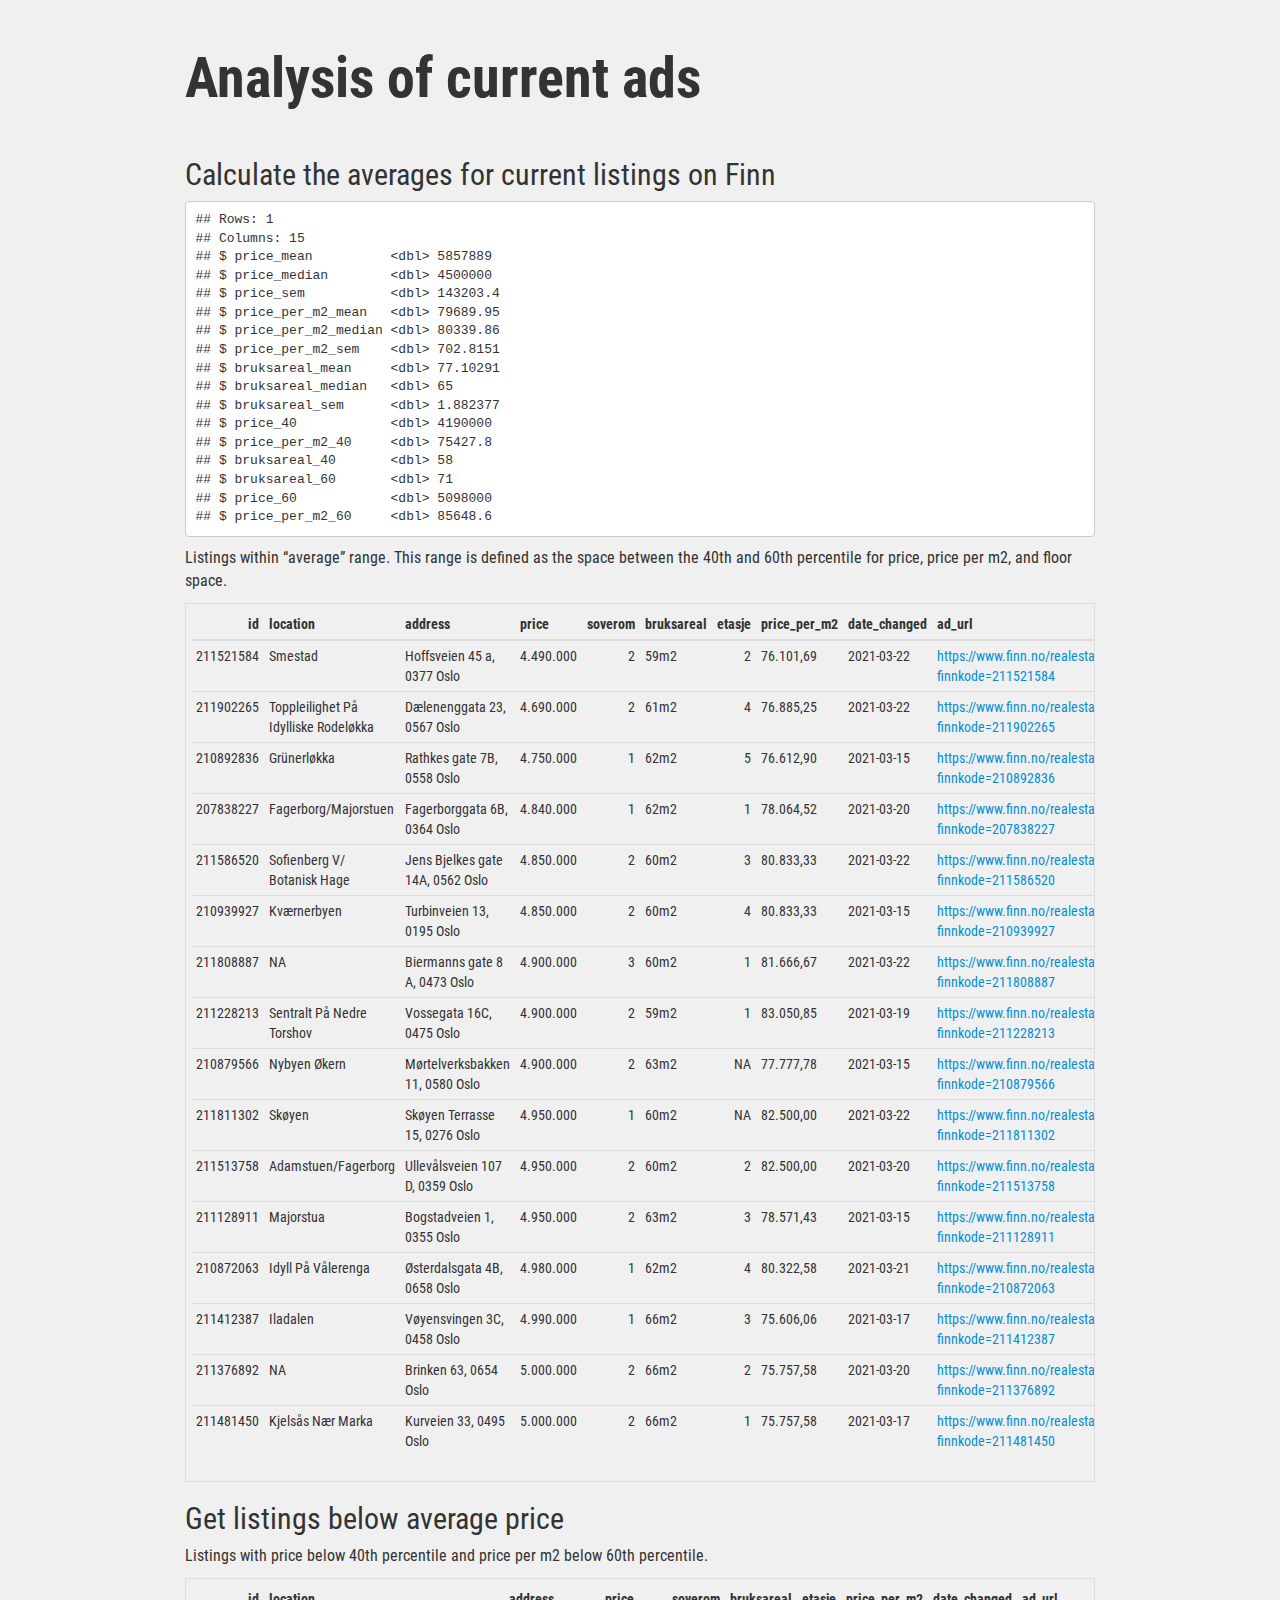
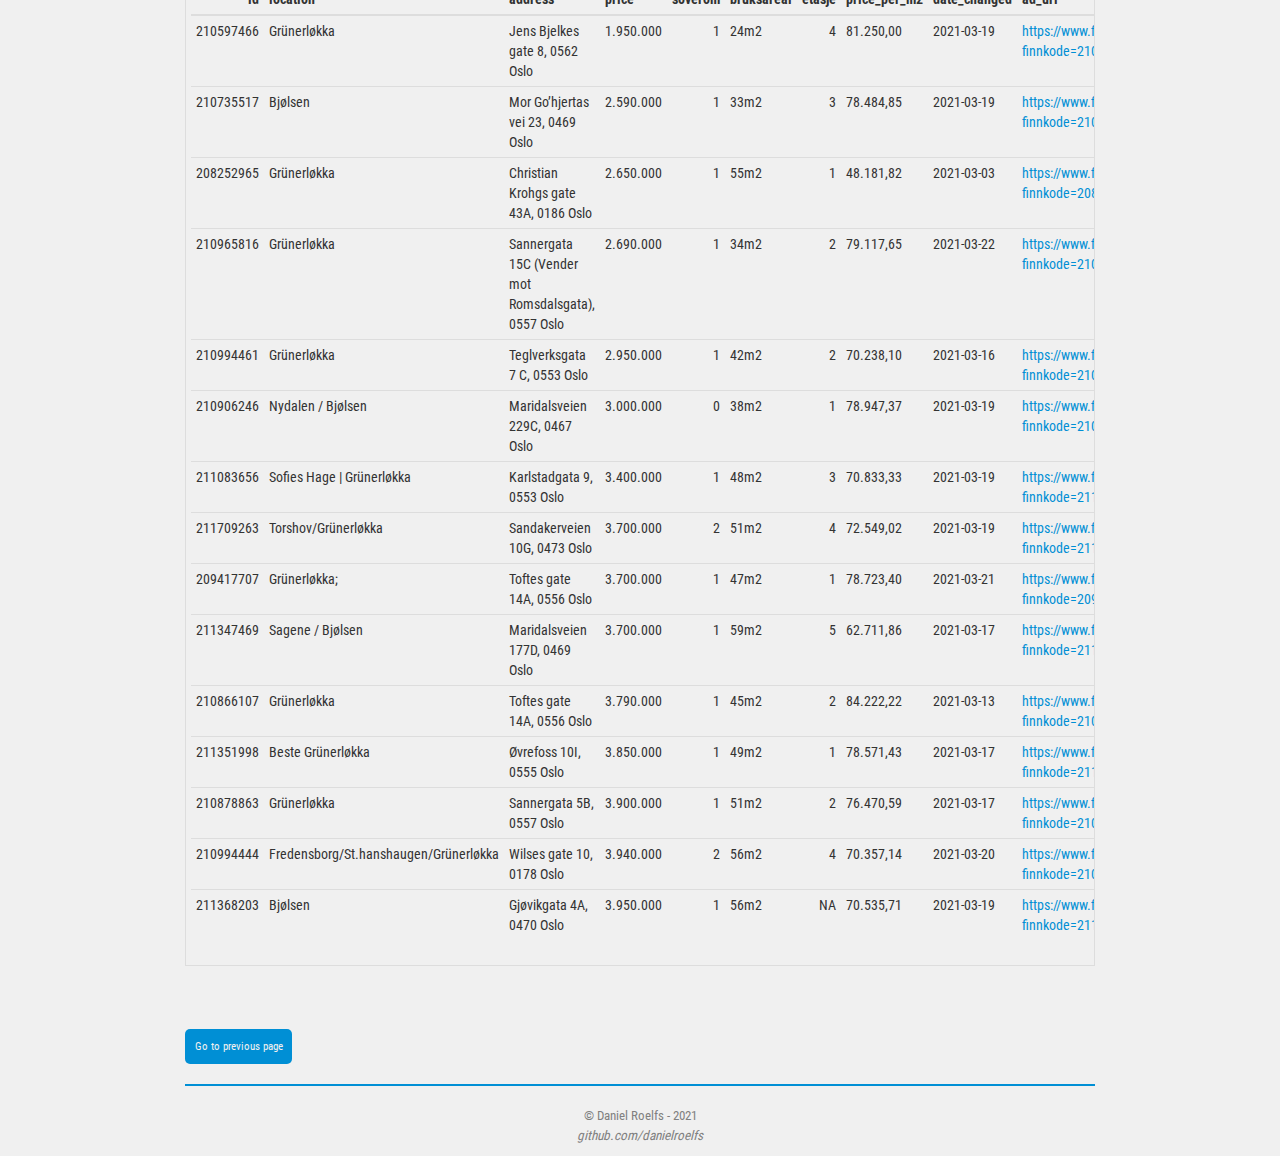
==== AnalyzeCurrentListings.html @ b9c7679d "global updates and add current listings analysis" ====
<!DOCTYPE html>

<html>

<head>

<meta charset="utf-8" />
<meta name="generator" content="pandoc" />
<meta http-equiv="X-UA-Compatible" content="IE=EDGE" />




<title>Analysis of current ads</title>

<script src="[data-uri]"></script>
<script src="[data-uri]"></script>
<meta name="viewport" content="width=device-width, initial-scale=1" />
<link href="data:text/css,html%7Bfont%2Dfamily%3Asans%2Dserif%3B%2Dwebkit%2Dtext%2Dsize%2Dadjust%3A100%25%3B%2Dms%2Dtext%2Dsize%2Dadjust%3A100%25%7Dbody%7Bmargin%3A0%7Darticle%2Caside%2Cdetails%2Cfigcaption%2Cfigure%2Cfooter%2Cheader%2Chgroup%2Cmain%2Cmenu%2Cnav%2Csection%2Csummary%7Bdisplay%3Ablock%7Daudio%2Ccanvas%2Cprogress%2Cvideo%7Bdisplay%3Ainline%2Dblock%3Bvertical%2Dalign%3Abaseline%7Daudio%3Anot%28%5Bcontrols%5D%29%7Bdisplay%3Anone%3Bheight%3A0%7D%5Bhidden%5D%2Ctemplate%7Bdisplay%3Anone%7Da%7Bbackground%2Dcolor%3Atransparent%7Da%3Aactive%2Ca%3Ahover%7Boutline%3A0%7Dabbr%5Btitle%5D%7Bborder%2Dbottom%3A1px%20dotted%7Db%2Cstrong%7Bfont%2Dweight%3A700%7Ddfn%7Bfont%2Dstyle%3Aitalic%7Dh1%7Bmargin%3A%2E67em%200%3Bfont%2Dsize%3A2em%7Dmark%7Bcolor%3A%23000%3Bbackground%3A%23ff0%7Dsmall%7Bfont%2Dsize%3A80%25%7Dsub%2Csup%7Bposition%3Arelative%3Bfont%2Dsize%3A75%25%3Bline%2Dheight%3A0%3Bvertical%2Dalign%3Abaseline%7Dsup%7Btop%3A%2D%2E5em%7Dsub%7Bbottom%3A%2D%2E25em%7Dimg%7Bborder%3A0%7Dsvg%3Anot%28%3Aroot%29%7Boverflow%3Ahidden%7Dfigure%7Bmargin%3A1em%2040px%7Dhr%7Bheight%3A0%3B%2Dwebkit%2Dbox%2Dsizing%3Acontent%2Dbox%3B%2Dmoz%2Dbox%2Dsizing%3Acontent%2Dbox%3Bbox%2Dsizing%3Acontent%2Dbox%7Dpre%7Boverflow%3Aauto%7Dcode%2Ckbd%2Cpre%2Csamp%7Bfont%2Dfamily%3Amonospace%2Cmonospace%3Bfont%2Dsize%3A1em%7Dbutton%2Cinput%2Coptgroup%2Cselect%2Ctextarea%7Bmargin%3A0%3Bfont%3Ainherit%3Bcolor%3Ainherit%7Dbutton%7Boverflow%3Avisible%7Dbutton%2Cselect%7Btext%2Dtransform%3Anone%7Dbutton%2Chtml%20input%5Btype%3Dbutton%5D%2Cinput%5Btype%3Dreset%5D%2Cinput%5Btype%3Dsubmit%5D%7B%2Dwebkit%2Dappearance%3Abutton%3Bcursor%3Apointer%7Dbutton%5Bdisabled%5D%2Chtml%20input%5Bdisabled%5D%7Bcursor%3Adefault%7Dbutton%3A%3A%2Dmoz%2Dfocus%2Dinner%2Cinput%3A%3A%2Dmoz%2Dfocus%2Dinner%7Bpadding%3A0%3Bborder%3A0%7Dinput%7Bline%2Dheight%3Anormal%7Dinput%5Btype%3Dcheckbox%5D%2Cinput%5Btype%3Dradio%5D%7B%2Dwebkit%2Dbox%2Dsizing%3Aborder%2Dbox%3B%2Dmoz%2Dbox%2Dsizing%3Aborder%2Dbox%3Bbox%2Dsizing%3Aborder%2Dbox%3Bpadding%3A0%7Dinput%5Btype%3Dnumber%5D%3A%3A%2Dwebkit%2Dinner%2Dspin%2Dbutton%2Cinput%5Btype%3Dnumber%5D%3A%3A%2Dwebkit%2Douter%2Dspin%2Dbutton%7Bheight%3Aauto%7Dinput%5Btype%3Dsearch%5D%7B%2Dwebkit%2Dbox%2Dsizing%3Acontent%2Dbox%3B%2Dmoz%2Dbox%2Dsizing%3Acontent%2Dbox%3Bbox%2Dsizing%3Acontent%2Dbox%3B%2Dwebkit%2Dappearance%3Atextfield%7Dinput%5Btype%3Dsearch%5D%3A%3A%2Dwebkit%2Dsearch%2Dcancel%2Dbutton%2Cinput%5Btype%3Dsearch%5D%3A%3A%2Dwebkit%2Dsearch%2Ddecoration%7B%2Dwebkit%2Dappearance%3Anone%7Dfieldset%7Bpadding%3A%2E35em%20%2E625em%20%2E75em%3Bmargin%3A0%202px%3Bborder%3A1px%20solid%20silver%7Dlegend%7Bpadding%3A0%3Bborder%3A0%7Dtextarea%7Boverflow%3Aauto%7Doptgroup%7Bfont%2Dweight%3A700%7Dtable%7Bborder%2Dspacing%3A0%3Bborder%2Dcollapse%3Acollapse%7Dtd%2Cth%7Bpadding%3A0%7D%40media%20print%7B%2A%2C%3Aafter%2C%3Abefore%7Bcolor%3A%23000%21important%3Btext%2Dshadow%3Anone%21important%3Bbackground%3A0%200%21important%3B%2Dwebkit%2Dbox%2Dshadow%3Anone%21important%3Bbox%2Dshadow%3Anone%21important%7Da%2Ca%3Avisited%7Btext%2Ddecoration%3Aunderline%7Da%5Bhref%5D%3Aafter%7Bcontent%3A%22%20%28%22%20attr%28href%29%20%22%29%22%7Dabbr%5Btitle%5D%3Aafter%7Bcontent%3A%22%20%28%22%20attr%28title%29%20%22%29%22%7Da%5Bhref%5E%3D%22javascript%3A%22%5D%3Aafter%2Ca%5Bhref%5E%3D%22%23%22%5D%3Aafter%7Bcontent%3A%22%22%7Dblockquote%2Cpre%7Bborder%3A1px%20solid%20%23999%3Bpage%2Dbreak%2Dinside%3Aavoid%7Dthead%7Bdisplay%3Atable%2Dheader%2Dgroup%7Dimg%2Ctr%7Bpage%2Dbreak%2Dinside%3Aavoid%7Dimg%7Bmax%2Dwidth%3A100%25%21important%7Dh2%2Ch3%2Cp%7Borphans%3A3%3Bwidows%3A3%7Dh2%2Ch3%7Bpage%2Dbreak%2Dafter%3Aavoid%7D%2Enavbar%7Bdisplay%3Anone%7D%2Ebtn%3E%2Ecaret%2C%2Edropup%3E%2Ebtn%3E%2Ecaret%7Bborder%2Dtop%2Dcolor%3A%23000%21important%7D%2Elabel%7Bborder%3A1px%20solid%20%23000%7D%2Etable%7Bborder%2Dcollapse%3Acollapse%21important%7D%2Etable%20td%2C%2Etable%20th%7Bbackground%2Dcolor%3A%23fff%21important%7D%2Etable%2Dbordered%20td%2C%2Etable%2Dbordered%20th%7Bborder%3A1px%20solid%20%23ddd%21important%7D%7D%40font%2Dface%7Bfont%2Dfamily%3A%27Glyphicons%20Halflings%27%3Bsrc%3Aurl%28data%3Aapplication%2Fvnd%2Ems%2Dfontobject%3Bbase64%2Cn04AAEFNAAACAAIABAAAAAAABQAAAAAAAAABAJABAAAEAExQAAAAAAAAAAIAAAAAAAAAAAEAAAAAAAAAJxJ%[base64]%2FSEdmjKHUbyow8ATBE40IvWA3vTu8LiABDQ%2BpexwUMcm1SMnNryctQSiI1K5ZnbOlXKmnVV5YvRe6RnNMFNCOs1KNVpn6yZhCJkRtVRNzEufeIq7HgSrcx4S8h%2Fv4vnrrKc6oCNxmSk2uKlZQHBii6iKFoH0746ThvkO1kJHlxjrkxs%2BLWORaDQBEtiYJIR5IB9Bi1UyL4Rmr0BNigNkMzlKQmnofBHviqVzUxwdMb3NdCn69hy%2BpRYVKGVS%2F1tnsqv4LL7wCCPZZAZPT4aCShHjHJVNuXbmMrY5LeQaGnvAkXlVrJgKRAUdFjrWEah9XebPeQMj7KS7DIBAFt8ycgC5PLGUOHSE3ErGZCiViNLL5ZARfywnCoZaKQCu6NuFX42AEeKtKUGnr%2FCm2Cy8tpFhBPMW5Fxi4Qm4TkDWh4IWFDClhU2hRWosUWqcKLlgyXB%2BlSHaWaHiWlBAR8SeSgSPCQxdVQgzUixWKSTrIQEbU94viDctkvX%2BVSjJuUmV8L4CXShI11esnp0pjWNZIyxKHS4wVQ2ime1P4RnhvGw0aDN1OLAXGERsB7buFpFGGBAre4QEQR0HOIO5oYH305G%2BKspT%2FFupEGGafCCwxSe6ZUa%2B073rXHnNdVXE6eWvibUS27XtRzkH838mYLMBmYysZTM0EM3A1fbpCBYFccN1B%2FEnCYu%2FTgCGmr7bMh8GfYL%2BBfcLvB0gRagC09w9elfldaIy%2FhNCBLRgBgtCC7jAF63wLSMAfbfAlEggYU0bUA7ACCJmTDpEmJtI78w4%2FBO7dN7JR7J7ZvbYaUbaILSQsRBiF3HGk5fEg6p9unwLvn98r%2BvnsV%2B372uf1xBLq4qU%2F45fTuqaAP%2BpssmCCCTF0mhEow8ZXZOS8D7Q85JsxZ%2BAzok7B7O%2Ff6J8AzYBySZQB%2FQHYUSA%2BEeQhEWiS6AIQzgcsDiER4MjgMBAWDV4AgQ3g1eBgIdweCQmCjJEMkJ%2BPKRWyFHHmg1Wi%2F6xzUgA0LREoKJChwnQa9B%2B5RQZRB3IlBlkAnxyQNaANwHMowzlYSMCBgnbpzvqpl0iTJNCQidDI9ZrSYNIRBhHtUa5YHMHxyGEik9hDE0AKj72AbTCaxtHPUaKZdAZSnQTyjGqGLsmBStCejApUhg4uBMU6mATujEl%2BKdDPbI6Ag4vLr%2BhjY6lbjBeoLKnZl0UZgRX8gTySOeynZVz1wOq7e1hFGYIq%2BMhrGxDLak0PrwYzSXtcuyhXEhwOYofiW%2BEcI%2Fjw8P6IY6ed%2BetAbuqKp5QIapT77LnAe505lMuqL79a0ut4rWexzFttsOsLDy7zvtQzcq3U1qabe7tB0wHWVXji%2BzDbo8x8HyIRUbXnwUcklFv51fvTymiV%2BMXLSmGH9d9%2BaXpD5X6lao41anWGig7IwIdnoBY2ht%2FpO9mClLo4NdXHAsefqWUKlXJkbqPOFhMoR4aiA1BXqhRNbB2Xwi%2B7u%2FjpAoOpKJ0UX24EsrzMfHXViakCNcKjBxuQX8BO0ZqjJ3xXzf%2B61t2VXOSgJ8xu65QKgtN6FibPmPYsXbJRHHqbgATcSZxBqGiDiU4NNNsYBsKD0MIP%2FOfKnlk%2FLkaid%[base64]%2FgFtuW0wR4cgd%2BZKesSV7QkNE2kw6AV4hoIuC02LGmTomyf8PiO6CZzOTLTPQ%2BHW06H%2Btx%2BbQ8LmDYg1pTFrp2oJXgkZTyeRJZM0C8aE2LpFrNVDuhARsN543%2FFV6klQ6Tv1OoZGXLv0igKrl%2FCmJxRmX7JJbJ998VSIPQRyDBICzl4JJlYHbdql30NvYcOuZ7a10uWRrgoieOdgIm4rlq6vNOQBuqESLbXG5lzdJGHw2m0sDYmODXbYGTfSTGRKpssTO95fothJCjUGQgEL4yKoGAF%2F0SrpUDNn8CBgBcSDQByAeNkCXp4S4Ro2Xh4OeaGRgR66PVOsU8bc6TR5%[base64]%2F1SgRCJ1dk4UdBT7OoyuNgLs0oCd8RnrEIb6QdMxT2QjD4zMrJkfgx5aDMcA4orsTtKCqWb%2FVeyceqa5OGSmB28YwH4rFbkQaLoUN8OQQYnD3w2eXpI4ScQfbCUZiJ4yMOIKLyyTc7BQ4uXUw6Ee6%2FxM%2B4Y67ngNBknxIPwuppgIhFcwJyr6EIj%2BLzNj%2FmfR2vhhRlx0BILZoAYruF0caWQ7YxO66UmeguDREAFHYuC7HJviRgVO6ruJH59h%2FC%2FPkgSle8xNzZJULLWq9JMDTE2fjGE146a1Us6PZDGYle6ldWRqn%2FpdpgHKNGrGIdkRK%2BKPETT9nKT6kLyDI8xd9A1FgWmXWRAIHwZ37WyZHOVyCadJEmMVz0MadMjDrPho%2BEIochkVC2xgGiwwsQ6DMv2P7UXqT4x7CdcYGId2BJQQa85EQKmCmwcRejQ9Bm4oATENFPkxPXILHpMPUyWTI5rjNOsIlmEeMbcOCEqInpXACYQ9DDxmFo9vcmsDblcMtg4tqBerNngkIKaFJmrQAPnq1dEzsMXcwjcHdfdCibcAxxA%2Bq%2Fj9m3LM%2FO7WJka4tSidVCjsvo2lQ%2F2ewyoYyXwAYyr2PlRoR5MpgVmSUIrM3PQxXPbgjBOaDQFIyFMJvx3Pc5RSYj12ySVF9fwFPQu2e2KWVoL9q3Ayv3IzpGHUdvdPdrNUdicjsTQ2ISy7QU3DrEytIjvbzJnAkmANXjAFERA0MUoPF3%2F5KFmW14bBNOhwircYgMqoDpUMcDtCmBE82QM2YtdjVLB4kBuKho%2FbcwQdeboqfQartuU3CsCf%2BcXkgYAqp%2F0Ee3RorAZt0AvvOCSI4JICIlGlsV0bsSid%2FNIEALAAzb6HAgyWHBps6xAOwkJIGcB82CxRQq4sJf3FzA70A%2BTRqcqjEMETCoez3mkPcpnoALs0ugJY8kQwrC%[base64]%2FWDHA60cYFaI%2FPjpzquUqdaYGcIq%2BmLez3WLFFCtNBN2QJcrlcoELgiPku5R5dSlJFaCEqEZle1AQzAKC%2B1SotMcBNyQUFuRHRF6OlimSBgjZeTBCwLyc6A%2BP%2FoFRchXTz5ADknYJHxzrJ5pGuIKRQISU6WyKTBBjD8WozmVYWIsto1AS5rxzKlvJu4E%2FvwOiKxRtCWsDM%2BeTHUrmwrCK5BIfMzGkD%2B0Fk5LzBs0jMYXktNDblB06LMNJ09U8pzSLmo14MS0OMjcdrZ31pyQqxJJpRImlSvfYAK8inkYU52QY2FPEVsjoWewpwhRp5yAuNpkqhdb7ku9Seefl2D0B8SMTFD90xi4CSOwwZy9IKkpMtI3FmFUg3%2FkFutpQGNc3pCR7gvC4sgwbupDu3DyEN%2BW6YGLNM21jpB49irxy9BSlHrVDlnihGKHwPrbVFtc%2Bh1rVQKZduxIyojccZIIcOCmhEnC7UkY68WXKQgLi2JCDQkQWJRQuk60hZp0D3rtCTINSeY9Ej2kIKYfGxwOs4j9qMM7fYZiipzgcf7TamnehqdhsiMiCawXnz4xAbyCkLAx5EGbo3Ax1u3dUIKnTxIaxwQTHehPl3V491H0%2BbC5zgpGz7Io%2BmjdhKlPJ01EeMpM7UsRJMi1nGjmJg35i6bQBAAxjO%2FENJubU2mg3ONySEoWklCwdABETcs7ck3jgiuU9pcKKpbgn%2B3YlzV1FzIkB6pmEDOSSyDfPPlQskznctFji0kpgZjW5RZe6x9kYT4KJcXg0bNiCyif%2BpZACCyRMmYsfiKmN9tSO65F0R2OO6ytlEhY5Sj6uRKfFxw0ijJaAx%2Fk3QgnAFSq27%2F2i4GEBA%2BUvTJKK%2F9eISNvG46Em5RZfjTYLdeD8kdXHyrwId%2FDQZUaMCY4gGbke2C8vfjgV%2FY9kkRQOJIn%2FxM9INZSpiBnqX0Q9GlQPpPKAyO5y%2BW5NMPSRdBCUlmuxl40ZfMCnf2Cp044uI9WLFtCi4YVxKjuRCOBWIb4XbIsGdbo4qtMQnNOQz4XDSui7W%2FN6l54qOynCqD3DpWQ%2BmpD7C40D8BZEWGJX3tlAaZBMj1yjvDYKwCJBa201u6nBKE5UE%2B7QSEhCwrXfbRZylAaAkplhBWX50dumrElePyNMRYUrC99UmcSSNgImhFhDI4BXjMtiqkgizUGCrZ8iwFxU6fQ8GEHCFdLewwxYWxgScAYMdMLmcZR6b7rZl95eQVDGVoUKcRMM1ixXQtXNkBETZkVVPg8LoSrdetHzkuM7DjZRHP02tCxA1fmkXKF3VzfN1pc1cv%2F8lbTIkkYpqKM9VOhp65ktYk%2BQ46myFWBapDfyWUCnsnI00QTBQmuFjMZTcd0V2NQ768Fhpby04k2IzNR1wKabuGJqYWwSly6ocMFGTeeI%2BejsWDYgEvr66QgqdcIbFYDNgsm0x9UHY6SCd5%2B7tpsLpKdvhahIDyYmEJQCqMqtCF6UlrE5GXRmbu%[base64]%2FiOmsLtHSWNUWEGk9hScMPShasUA1AcHOtRZlqMeQ0OzYS9vQvYUjOLrzP07BUAFikcJNMi7gIxEw4pL1G54TcmmmoAQ5s7TGWErJZ2Io4yQ0ljRYhL8H5e62oDtLF8aDpnIvZ5R3GWJyAugdiiJW9hQAVTsnCBHhwu7rkBlBX6r3b7ejEY0k5GGeyKv66v%2B6dg7mcJTrWHbtMywbedYqCQ0FPwoytmSWsL8WTtChZCKKzEF7vP6De4x2BJkkniMgSdWhbeBSLtJZR9CTHetK1xb34AYIJ37OegYIoPVbXgJ%2FqDQK%2BbfCtxQRVKQu77WzOoM6SGL7MaZwCGJVk46aImai9fmam%2BWpHG%2B0BtQPWUgZ7RIAlPq6lkECUhZQ2gqWkMYKcYMYaIc4gYCDFHYa2d1nzp3%2BJ1eCBay8IYZ0wQRKGAqvCuZ%2FUgbQPyllosq%2BXtfKIZOzmeJqRazpmmoP%2F76YfkjzV2NlXTDSBYB04SVlNQsFTbGPk1t%2FI4Jktu0XSgifO2ozFOiwd%2F0SssJDn0dn4xqk4GDTTKX73%2FwQyBLdqgJ%2BWx6AQaba3BA9CKEzjtQYIfAsiYamapq80LAamYjinlKXUkxdpIDk0puXUEYzSalfRibAeDAKpNiqQ0FTwoxuGYzRnisyTotdVTclis1LHRQCy%2FqqL8oUaQzWRxilq5Mi0IJGtMY02cGLD69vGjkj3p6pGePKI8bkBv5evq8SjjyU04vJR2cQXQwSJyoinDsUJHCQ50jrFTT7yRdbdYQMB3MYCb6uBzJ9ewhXYPAIZSXfeEQBZZ3GPN3Nbhh%2FwkvAJLXnQMdi5NYYZ5GHE400GS5rXkOZSQsdZgIbzRnF9ueLnsfQ47wHAsirITnTlkCcuWWIUhJSbpM3wWhXNHvt2xUsKKMpdBSbJnBMcihkoDqAd1Zml%2FR4yrzow1Q2A5G%2Bkzo%2FRhRxQS2lCSDRV8LlYLBOOoo1bF4jwJAwKMK1tWLHlu9i0j4Ig8qVm6wE1DxXwAwQwsaBWUg2pOOol2dHxyt6npwJEdLDDVYyRc2D0HbcbLUJQj8gPevQBUBOUHXPrsAPBERICpnYESeu2OHotpXQxRGlCCtLdIsu23MhZVEoJg8Qumj%2FUMMc34IBqTKLDTp76WzL%2FdMjCxK7MjhiGjeYAC%2Fkj%2FjY%2FRde7hpSM1xChrog6yZ7OWTuD56xBJnGFE%2BpT2ElSyCnJcwVzCjkqeNLfMEJqKW0G7OFIp0G%2B9mh50I9o8k1tpCY0xYqFNIALgIfc2me4n1bmJnRZ89oepgLPT0NTMLNZsvSCZAc3TXaNB07vail36%2FdBySis4m9%2FDR8izaLJW6bWCkVgm5T%2Bius3ZXq4xI%2BGnbveLbdRwF2mNtsrE0JjYc1AXknCOrLSu7Te%2Fr4dPYMCl5qtiHNTn%2BTPbh1jCBHH%2BdMJNhwNgs3nT%2BOhQoQ0vYif56BMG6WowAcHR3DjQolxLzyVekHj00PBAaW7IIAF1EF%2BuRIWyXjQMAs2chdpaKPNaB%2BkSezYt0%2BCA04sOg5vx8Fr7Ofa9sUv87h7SLAUFSzbetCCZ9pmyLt6l6%2FTzoA1%2FZBG9bIUVHLAbi%2FkdBFgYGyGwRQGBpkqCEg2ah9UD6EedEcEL3j4y0BQQCiExEnocA3SZboh%2Bepgd3YsOkHskZwPuQ5OoyA0fTA5AXrHcUOQF%2BzkJHIA7PwCDk1gGVmGUZSSoPhNf%2BTklauz98QofOlCIQ%2FtCD4dosHYPqtPCXB3agggQQIqQJsSkB%2Bqn0rkQ1toJjON%2FOtCIB9RYv3PqRA4C4U68ZMlZn6BdgEvi2ziU%2BTQ6NIw3ej%2BAtDwMGEZk7e2IjxUWKdAxyaw9OCwSmeADTPPleyk6UhGDNXQb%2B%2BW6Uk4q6F7%2Frg6WVTo82IoCxSIsFDrav4EPHphD3u4hR53WKVvYZUwNCCeM4PMBWzK%2BEfIthZOkuAwPo5C5jgoZgn6dUdvx5rIDmd58cXXdKNfw3l%2BwM2UjgrDJeQHhbD7HW2QDoZMCujgIUkk5Fg8VCsdyjOtnGRx8wgKRPZN5dR0zPUyfGZFVihbFRniXZFOZGKPnEQzU3AnD1KfR6weHW2XS6KbPJxUkOTZsAB9vTVp3Le1F8q5l%2BDMcLiIq78jxAImD2pGFw0VHfRatScGlK6SMu8leTmhUSMy8Uhdd6xBiH3Gdman4tjQGLboJfqz6fL2WKHTmrfsKZRYX6BTDjDldKMosaSTLdQS7oDisJNqAUhw1PfTlnacCO8vl8706Km1FROgLDmudzxg%2BEWTiArtHgLsRrAXYWdB0NmToNCJdKm0KWycZQqb%2BMw76Qy29iQ5up%2FX7oyw8QZ75kP5F6iJAJz6KCmqxz8fEa%2FxnsMYcIO%2FvEkGRuMckhr4rIeLrKaXnmIzlNLxbFspOphkcnJdnz%2FChp%2FVlpj2P7jJQmQRwGnltkTV5dbF9fE3%2FfxoSqTROgq9wFUlbuYzYcasE0ouzBo%2BdDCDzxKAfhbAZYxQiHrLzV2iVexnDX%2FQnT1fsT%2Fxuhu1ui5qIytgbGmRoQkeQooO8eJNNZsf0iALur8QxZFH0nCMnjerYQqG1pIfjyVZWxhVRznmmfLG00BcBWJE6hzQWRyFknuJnXuk8A5FRDCulwrWASSNoBtR%2BCtGdkPwYN2o7DOw%2FVGlCZPusRBFXODQdUM5zeHDIVuAJBLqbO%2Ff9Qua%2BpDqEPk230Sob9lEZ8BHiCorjVghuI0lI4JDgHGRDD%2FprQ84B1pVGkIpVUAHCG%2Biz3Bn3qm2AVrYcYWhock4jso5%2BJ7HfHVj4WMIQdGctq3psBCVVzupQOEioBGA2Bk%2BUILT7%2BVoX5mdxxA5fS42gISQVi%2FHTzrgMxu0fY6hE1ocUwwbsbWcezrY2n6S8%2F6cxXkOH4prpmPuFoikTzY7T85C4T2XYlbxLglSv2uLCgFv8Quk%2FwdesUdWPeHYIH0R729JIisN9Apdd4eB10aqwXrPt%2BSu9mA8k8n1sjMwnfsfF2j3jMUzXepSHmZ%2FBfqXvzgUNQQWOXO8YEuFBh4QTYCkOAPxywpYu1VxiDyJmKVcmJPGWk%2Fgc3Pov02StyYDahwmzw3E1gYC9wkupyWfDqDSUMpCTH5e5N8B%2F%2FlHiMuIkTNw4USHrJU67bjXGqNav6PBuQSoqTxc8avHoGmvqNtXzIaoyMIQIiiUHIM64cXieouplhNYln7qgc4wBVAYR104kO%2BCvKqsg4yIUlFNThVUAKZxZt1XA34h3TCUUiXVkZ0w8Hh2R0Z5L0b4LZvPd%2Fp1gi%2F07h8qfwHrByuSxglc9cI4QIg2oqvC%2Fqm0i7tjPLTgDhoWTAKDO2ONW5oe%2B%2FeKB9vZB8K6C25yCZ9RFVMnb6NRdRjyVK57CHHSkJBfnM2%2Fj4ODUwRkqrtBBCrDsDpt8jhZdXoy%2F1BCqw3sSGhgGGy0a5Jw6BP%2FTExoCmNFYjZl248A0osgPyGEmRA%2BfAsqPVaNAfytu0vuQJ7rk3J4kTDTR2AlCHJ5cls26opZM4w3jMULh2YXKpcqGBtuleAlOZnaZGbD6DHzMd6i2oFeJ8z9XYmalg1Szd%2FocZDc1C7Y6vcALJz2lYnTXiWEr2wawtoR4g3jvWUU2Ngjd1cewtFzEvM1NiHZPeLlIXFbBPawxNgMwwAlyNSuGF3zizVeOoC9bag1qRAQKQE%2FEZBWC2J8mnXAN2aTBboZ7HewnObE8CwROudZHmUM5oZ%2FUgd%2FJZQK8lvAm43uDRAbyW8gZ%2BZGq0EVerVGUKUSm%2FIdn8AQHdR4m7bue88WBwft9mSCeMOt1ncBwziOmJYI2ZR7ewNMPiCugmSsE4EyQ%2BQATJG6qORMGd4snEzc6B4shPIo4G1T7PgSm8PY5eUkPdF8JZ0VBtadbHXoJgnEhZQaODPj2gpODKJY5Yp4DOsLBFxWbvXN755KWylJm%2BoOd4zEL9Hpubuy2gyyfxh8oEfFutnYWdfB8PdESLWYvSqbElP9qo3u6KTmkhoacDauMNNjj0oy40DFV7Ql0aZj77xfGl7TJNHnIwgqOkenruYYNo6h724%2BzUQ7%2BvkCpZB%2BpGA562hYQiDxHVWOq0oDQl%2FQsoiY%2BcuI7iWq%2FZIBtHcXJ7kks%2Bh2fCNUPA82BzjnqktNts%2BRLdk1VSu%2BtqEn7QZCCsvEqk6FkfiOYkrsw092J8jsfIuEKypNjLxrKA9kiA19mxBD2suxQKCzwXGws7kEJvlhUiV9tArLIdZW0IORcxEzdzKmjtFhsjKy%2F44XYXdI5noQoRcvjZ1RMPACRqYg2V1%2BOwOepcOknRLLFdYgTkT5UApt%2FJhLM3jeFYprZV%2BZow2g8fP%2BU68hkKFWJj2yBbKqsrp25xkZX1DAjUw52IMYWaOhab8Kp05VrdNftqwRrymWF4OQSjbdfzmRZirK8FMJELEgER2PHjEAN9pGfLhCUiTJFbd5LBkOBMaxLr%2FA1SY9dXFz4RjzoU9ExfJCmx%2FI9FKEGT3n2cmzl2X42L3Jh%2BAbQq6sA%2BSs1kitoa4TAYgKHaoybHUDJ51oETdeI%2F9ThSmjWGkyLi5QAGWhL0BG1UsTyRGRJOldKBrYJeB8ljLJHfATWTEQBXBDnQexOHTB%2BUn44zExFE4vLytcu5NwpWrUxO%2F0ZICUGM7hGABXym0V6ZvDST0E370St9MIWQOTWngeoQHUTdCJUP04spMBMS8LSker9cReVQkULFDIZDFPrhTzBl6sed9wcZQTbL%2BBDqMyaN3RJPh%2Fanbx%2BIv%2BqgQdAa3M9Z5JmvYlh4qop%2BHo1F1W5gbOE9YKLgAnWytXElU4G8GtW47lhgFE6gaSs%2Bgs37sFvi0PPVvA5dnCBgILTwoKd%2F%2BDoL9F6inlM7H4rOTzD79KJgKlZO%2FZgt22UsKhrAaXU5ZcLrAglTVKJEmNJvORGN1vqrcfSMizfpsgbIe9zno%2BgBoKVXgIL%2FVI8dB1O5o%2FR3Suez%2FgD7M781ShjKpIIORM%2FnxG%2BjjhhgPwsn2IoXsPGPqYHXA63zJ07M2GPEykQwJBYLK808qYxuIew4frk52nhCsnCYmXiR6CuapvE1IwRB4%2FQftDbEn%2BAucIr1oxrLabRj9q4ae0%2BfXkHnteAJwXRbVkR0mctVSwEbqhJiMSZUp9DNbEDMmjX22m3ABpkrPQQTP3S1sib5pD2VRKRd%2BeNAjLYyT0hGrdjWJZy24OYXRoWQAIhGBZRxuBFMjjZQhpgrWo8SiFYbojcHO8V5DyscJpLTHyx9Fimassyo5U6WNtquUMYgccaHY5amgR3PQzq3ToNM5ABnoB9kuxsebqmYZm0R9qxJbFXCQ1UPyFIbxoUraTJFDpCk0Wk9GaYJKz%2F6oHwEP0Q14lMtlddQsOAU9zlYdMVHiT7RQP3XCmWYDcHCGbVRHGnHuwzScA0BaSBOGkz3lM8CArjrBsyEoV6Ys4qgDK3ykQQPZ3hCRGNXQTNNXbEb6tDiTDLKOyMzRhCFT%2BmAUmiYbV3YQVqFVp9dorv%2BTsLeCykS2b5yyu8AV7IS9cxcL8z4Kfwp%2BxJyYLv1OsxQCZwTB4a8BZ%2F5EdxTBJthApqyfd9u3ifr%2FWILTqq5VqgwMT9SOxbSGWLQJUUWCVi4k9tho9nEsbUh7U6NUsLmkYFXOhZ0kmamaJLRNJzSj%2Fqn4Mso6zb6iLLBXoaZ6AqeWCjHQm2lztnejYYM2eubnpBdKVLORZhudH3JF1waBJKA9%2BW8EhMj3Kzf0L4vi4k6RoHh3Z5YgmSZmk6ns4fjScjAoL8GoOECgqgYEBYUGFVO4FUv4%2FYtowhEmTs0vrvlD%2FCrisnoBNDAcUi%2FteY7OctFlmARQzjOItrrlKuPO6E2Ox93L4O%2F4DcgV%2FdZ7qR3VBwVQxP1GCieA4RIpweYJ5FoYrHxqRBdJjnqbsikA2Ictbb8vE1GYIo9dacK0REgDX4smy6GAkxlH1yCGGsk%2BtgiDhNKuKu3yNrMdxafmKTF632F8Vx4BNK57GvlFisrkjN9WDAtjsWA0ENT2e2nETUb%2Fn7qwhvGnrHuf5bX6Vh%2Fn3xffU3PeHdR%2BFA92i6ufT3AlyAREoNDh6chiMWTvjKjHDeRhOa9YkOQRq1vQXEMppAQVwHCuIcV2g5rBn6GmZZpTR7vnSD6ZmhdSl176gqKTXu5E%2BYbfL0adwNtHP7dT7t7b46DVZIkzaRJOM%2BS6KcrzYVg%2BT3wSRFRQashjfU18NutrKa%2F7PXbtuJvpIjbgPeqd%2BpjmRw6YKpnANFSQcpzTZgpSNJ6J7uiagAbir%2F8tNXJ%2FOsOnRh6iuIexxrmkIneAgz8QoLmiaJ8sLQrELVK2yn3wOHp57BAZJhDZjTBzyoRAuuZ4eoxHruY1pSb7qq79cIeAdOwin4GdgMeIMHeG%2BFZWYaiUQQyC5b50zKjYw97dFjAeY2I4Bnl105Iku1y0lMA1ZHolLx19uZnRdILcXKlZGQx%2FGdEqSsMRU1BIrFqRcV1qQOOHyxOLXEGcbRtAEsuAC2V4K3p5mFJ22IDWaEkk9ttf5Izb2LkD1MnrSwztXmmD%2FQi%2FEmVEFBfiKGmftsPwVaIoZanlKndMZsIBOskFYpDOq3QUs9aSbAAtL5Dbokus2G4%2FasthNMK5UQKCOhU97oaOYNGsTah%2BjfCKsZnTRn5TbhFX8ghg8CBYt%2FBjeYYYUrtUZ5jVij%2Fop7V5SsbA4mYTOwZ46hqdpbB6Qvq3AS2HHNkC15pTDIcDNGsMPXaBidXYPHc6PJAkRh29Vx8KcgX46LoUQBhRM%2B3SW6Opll%2FwgxxsPgKJKzr5QCmwkUxNbeg6Wj34SUnEzOemSuvS2OetRCO8Tyy%2BQbSKVJcqkia%2BGvDefFwMOmgnD7h81TUtMn%2BmRpyJJ349HhAnoWFTejhpYTL9G8N2nVg1qkXBeoS9Nw2fB27t7trm7d%2FQK7Cr4uoCeOQ7%2F8JfKT77KiDzLImESHw%2F0wf73QeHu74hxv7uihi4fTX%2BXEwAyQG3264dwv17aJ5N335Vt9sdrAXhPOAv8JFvzqyYXwfx8WYJaef1gMl98JRFyl5Mv5Uo%2FoVH5ww5OzLFsiTPDns7fS6EURSSWd%2F92BxMYQ8sBaH%2Bj%2BwthQPdVgDGpTfi%2BJQIWMD8xKqULliRH01rTeyF8x8q%2FGBEEEBrAJMPf25UQwi0b8tmqRXY7kIvNkzrkvRWLnxoGYEJsz8u4oOyMp8cHyaybb1HdMCaLApUE%2B%2F7xLIZGP6H9xuSEXp1zLIdjk5nBaMuV%2FyTDRRP8Y2ww5RO6d2D94o%2B6ucWIqUAvgHIHXhZsmDhjVLczmZ3ca0Cb3PpKwt2UtHVQ0BgFJsqqTsnzZPlKahRUkEu4qmkJt%2Bkqdae76ViWe3STan69yaF9%2BfESD2lcQshLHWVu4ovItXxO69bqC5p1nZLvI8NdQB9s9UNaJGlQ5mG947ipdDA0eTIw%2FA1zEdjWquIsQXXGIVEH0thC5M%2BW9pZe7IhAVnPJkYCCXN5a32HjN6nsvokEqRS44tGIs7s2LVTvcrHAF%2BRVmI8L4HUYk4x%2B67AxSMJKqCg8zrGOgvK9kNMdDrNiUtSWuHFpC8%2Fp5qIQrEo%2FH%2B1l%2F0cAwQ2nKmpWxKcMIuHY44Y6DlkpO48tRuUGBWT0FyHwSKO72Ud%2BtJUfdaZ4CWNijzZtlRa8%2BCkmO%2FEwHYfPZFU%2FhzjFWH7vnzHRMo%2BaF9u8qHSAiEkA2HjoNQPEwHsDKOt6hOoK3Ce%2F%2B%2F9boMWDa44I6FrQhdgS7OnNaSzwxWKZMcyHi6LN4WC6sSj0qm2PSOGBTvDs%2FGWJS6SwEN%2FULwpb4LQo9fYjUfSXRwZkynUazlSpvX9e%2BG2zor8l%2BYaMxSEomDdLHGcD6YVQPegTaA74H8%2BV4WvJkFUrjMLGLlvSZQWvi8%2FQA7yzQ8GPno%2F%2F5SJHRP%2FOqKObPCo81s%2F%2B6WgLqykYpGAgQZhVDEBPXWgU%2FWzFZjKUhSFInufPRiMAUULC6T11yL45ZrRoB4DzOyJShKXaAJIBS9wzLYIoCEcJKQW8GVCx4fihqJ6mshBUXSw3wWVj3grrHQlGNGhIDNNzsxQ3M%2BGWn6ASobIWC%2BLbYOC6UpahVO13Zs2zOzZC8z7FmA05JhUGyBsF4tsG0drcggIFzgg%2Fkpf3%2BCnAXKiMgIE8Jk%2FMhpkc8DUJEUzDSnWlQFme3d0sHZDrg7LavtsEX3cHwjCYA17pMTfx8Ajw9hHscN67hyo%2BRJQ4458RmPywXykkVcW688oVUrQhahpPRvTWPnuI0B%2BSkQu7dCyvLRyFYlC1LG1gRCIvn3rwQeINzZQC2KXq31FaR9UmVV2QeGVqBHjmE%2BVMd3b1fhCynD0pQNhCG6%2FWCDbKPyE7NRQzL3BzQAJ0g09aUzcQA6mUp9iZFK6Sbp%2FYbHjo%2B%2B7%2FWj8S4YNa%2BZdqAw1hDrKWFXv9%2BzaXpf8ZTDSbiqsxnwN%2FCzK5tPkOr4tRh2kY3Bn9JtalbIOI4b3F7F1vPQMfoDcdxMS8CW9m%2FNCW%2FHILTUVWQIPiD0j1A6bo8vsv6P1hCESl2abrSJWDrq5sSzUpwoxaCU9FtJyYH4QFMxDBpkkBR6kn0LMPO%2B5EJ7Z6bCiRoPedRZ%2FP0SSdii7ZnPAtVwwHUidcdyspwncz5uq6vvm4IEDbJVLUFCn%2FLvIHfooUBTkFO130FC7CmmcrKdgDJcid9mvVzsDSibOoXtIf9k6ABle3PmIxejodc4aob0QKS432srrCMndbfD454q52V01G4q913mC5HOsTzWF4h2No1av1VbcUgWAqyoZl%2B11PoFYnNv2HwAODeNRkHj%2B8SF1fcvVBu6MrehHAZK1Gm69ICcTKizykHgGFx7QdowTVAsYEF2tVc0Z6wLryz2FI1sc5By2znJAAmINndoJiB4sfPdPrTC8RnkW7KRCwxC6YvXg5ahMlQuMpoCSXjOlBy0Kij%2BbsCYPbGp8BdCBiLmLSAkEQRaieWo1SYvZIKJGj9Ur%2FeWHjiB7SOVdqMAVmpBvfRiebsFjger7DC%2B8kRFGtNrTrnnGD2GAJb8rQCWkUPYHhwXsjNBSkE6lGWUj5QNhK0DMNM2l%2BkXRZ0KLZaGsFSIdQz%2FHXDxf3%2FTE30%2BDgBKWGWdxElyLccJfEpjsnszECNoDGZpdwdRgCixeg9L4EPhH%2BRptvRMVRaahu4cySjS3P5wxAUCPkmn%2BrhyASpmiTaiDeggaIxYBmtLZDDhiWIJaBgzfCsAGUF1Q1SFZYyXDt9skCaxJsxK2Ms65dmdp5WAZyxik%2FzbrTQk5KmgxCg%2Ff45L0jywebOWUYFJQAJia7XzCV0x89rpp%2Ff3AVWhSPyTanqmik2SkD8A3Ml4NhIGLAjBXtPShwKYfi2eXtrDuKLk4QlSyTw1ftXgwqA2jUuopDl%2B5tfUWZNwBpEPXghzbBggYCw%2Fdhy0ntds2yeHCDKkF%2FYxQjNIL%2FF%2F37jLPHCKBO9ibwYCmuxImIo0ijV2Wbg3kSN2psoe8IsABv3RNFaF9uMyCtCYtqcD%2BqNOhwMlfARQUdJ2tUX%2BMNJqOwIciWalZsmEjt07tfa8ma4cji9sqz%2BQ9hWfmMoKEbIHPOQORbhQRHIsrTYlnVTNvcq1imqmmPDdVDkJgRcTgB8Sb6epCQVmFZe%2BjGDiNJQLWnfx%2BdrTKYjm0G8yH0ZAGMWzEJhUEQ4Maimgf%2Fbkvo8PLVBsZl152y5S8%2BHRDfZIMCbYZ1WDp4yrdchOJw8k6R%2B%2F2pHmydK4NIK2PHdFPHtoLmHxRDwLFb7eB%2BM4zNZcB9NrAgjVyzLM7xyYSY13ykWfIEEd2n5%2FiYp3ZdrCf7fL%2Ben%2BsIJu2W7E30MrAgZBD1rAAbZHPgeAMtKCg3NpSpYQUDWJu9bT3V7tOKv%2BNRiJc8JAKqqgCA%2FPNRBR7ChpiEulyQApMK1AyqcWnpSOmYh6yLiWkGJ2mklCSPIqN7UypWj3dGi5MvsHQ87MrB4VFgypJaFriaHivwcHIpmyi5LhNqtem4q0n8awM19Qk8BOS0EsqGscuuydYsIGsbT5GHnERUiMpKJl4ON7qjB4fEqlGN%2FhCky89232UQCiaeWpDYCJINXjT6xl4Gc7DxRCtgV0i1ma4RgWLsNtnEBRQFqZggCLiuyEydmFd7WlogpkCw5G1x4ft2psm3KAREwVwr1Gzl6RT7FDAqpVal34ewVm3VH4qn5mjGj%2BbYL1NgfLNeXDwtmYSpwzbruDKpTjOdgiIHDVQSb5%2FzBgSMbHLkxWWgghIh9QTFSDILixVwg0Eg1puooBiHAt7DzwJ7m8i8%2Fi%2BjHvKf0QDnnHVkVTIqMvIQImOrzCJwhSR7qYB5gSwL6aWL9hERHCZc4G2%2BJrpgHNB8eCCmcIWIQ6rSdyPCyftXkDlErUkHafHRlkOIjxGbAktz75bnh50dU7YHk%2BMz7wwstg6RFZb%2BTZuSOx1qqP5C66c0mptQmzIC2dlpte7vZrauAMm%2F7RfBYkGtXWGiaWTtwvAQiq2oD4YixPLXE2khB2FRaNRDTk%2B9sZ6K74Ia9VntCpN4BhJGJMT4Z5c5FhSepRCRWmBXqx%2BwhVZC4me4saDs2iNqXMuCl6iAZflH8fscC1sTsy4PHeC%2BXYuqMBMUun5YezKbRKmEPwuK%2BCLzijPEQgfhahQswBBLfg%[base64]%2BRCMlDDbElcjaROLDoualmUIQ88Kekk3iM4OQrADcxi3rJguS4MOIBIgKgXrjd1WkbCdqxJk%2F4efRIFsavZA7KvvJQqp3Iid5Z0NFc5aiMRzGN3vrpBzaMy4JYde3wr96PjN90AYOIbyp6T4zj8LoE66OGcX1Ef4Z3KoWLAUF4BTg7ug%2FAbkG5UNQXAMkQezujSHeir2uTThgd3gpyzDrbnEdDRH2W7U6PeRvBX1ZFMP5RM%2BZu6UUZZD8hDPHldVWntTCNk7To8IeOW9yn2wx0gmurwqC60AOde4r3ETi5pVMSDK8wxhoGAoEX9NLWHIR33VbrbMveii2jAJlrxwytTHbWNu8Y4N8vCCyZjAX%2FpcsfwXbLze2%2BD%2Bu33OGBoJyAAL3jn3RuEcdp5If8O%2Ba4NKWvxOTyDltG0IWoHhwVGe7dKkCWFT%2B%2Btm%2BhaBCikRUUMrMhYKZJKYoVuv%2FbsJzO8DwfVIInQq3g3BYypiz8baogH3r3GwqCwFtZnz4xMjAVOYnyOi5HWbFA8n0qz1OjSpHWFzpQOpvkNETZBGpxN8ybhtqV%2FDMUxd9uFZmBfKXMCn%2FSqkWJyKPnT6lq%2B4zBZni6fYRByJn6OK%2BOgPBGRAJluwGSk4wxjOOzyce%2FPKODwRlsgrVkdcsEiYrqYdXo0Er2GXi2GQZd0tNJT6c9pK1EEJG1zgDJBoTVuCXGAU8BKTvCO%2FcEQ1Wjk3Zzuy90JX4m3O5IlxVFhYkSUwuQB2up7jhvkm%2BbddRQu5F9s0XftGEJ9JSuSk%2BZachCbdU45fEqbugzTIUokwoAKvpUQF%2FCvLbWW5BNQFqFkJg2f30E%2F48StNe5QwBg8zz3YAJ82FZoXBxXSv4QDooDo79NixyglO9AembuBcx5Re3CwOKTHebOPhkmFC7wNaWtoBhFuV4AkEuJ0J%2B1pT0tLkvFVZaNzfhs%2FKd3%2BA9YsImlO4XK4vpCo%2FelHQi%2F9gkFg07xxnuXLt21unCIpDV%2BbbRxb7FC6nWYTsMFF8%2B1LUg4JFjVt3vqbuhHmDKbgQ4e%2BRGizRiO8ky05LQGMdL2IKLSNar0kNG7lHJMaXr5mLdG3nykgj6vB%2FKVijd1ARWkFEf3yiUw1v%2FWaQivVUpIDdSNrrKbjO5NPnxz6qTTGgYg03HgPhDrCFyYZTi3XQw3HXCva39mpLNFtz8AiEhxAJHpWX13gCTAwgm9YTvMeiqetdNQv6IU0hH0G%2BZManTqDLPjyrOse7WiiwOJCG%[base64]%2F6gQKuihPtiUtlCQVPohUgzfezTg8o1b3n9pNZeco1QucaoXe40Fa5JYhqdTspFmxGtW9h5ezLFZs3j%2FN46f%2BS2rjYNC2JySXrnSAFhvAkz9a5L3pza8eYKHNoPrvBRESpxYPJdKVUxBE39nJ1chrAFpy4MMkf0qKgYALctGg1DQI1kIymyeS2AJNT4X240d3IFQb%2F0jQbaHJ2YRK8A%2Bls6WMhWmpCXYG5jqapGs5%2FeOJErxi2%2F2KWVHiPellTgh%2FfNl%2F2KYPKb7DUcAg%2BmCOPQFCiU9Mq%2FWLcU1xxC8aLePFZZlE%2BPCLzf7ey46INWRw2kcXySR9FDgByXzfxiNKwDFbUSMMhALPFSedyjEVM5442GZ4hTrsAEvZxIieSHGSgkwFh%2FnFNdrrFD4tBH4Il7fW6ur4J8Xaz7RW9jgtuPEXQsYk7gcMs2neu3zJwTyUerHKSh1iTBkj2YJh1SSOZL5pLuQbFFAvyO4k1Hxg2h99MTC6cTUkbONQIAnEfGsGkNFWRbuRyyaEZInM5pij73EA9rPIUfU4XoqQpHT9THZkW%2BoKFLvpyvTBMM69tN1Ydwv1LIEhHsC%2BueVG%2Bw%2BkyCPsvV3erRikcscHjZCkccx6VrBkBRusTDDd8847GA7p2Ucy0y0HdSRN6YIBciYa4vuXcAZbQAuSEmzw%2BH%2FAuOx%2BaH%2BtBL88H57D0MsqyiZxhOEQkF%2F8DR1d2hSPMj%2FsNOa5rxcUnBgH8ictv2J%2Bcb4BA4v3MCShdZ2vtK30vAwkobnEWh7rsSyhmos3WC93Gn9C4nnAd%2FPjMMtQfyDNZsOPd6XcAsnBE%2FmRHtHEyJMzJfZFLE9OvQa0i9kUmToJ0ZxknTgdl%2FXPV8xoh0K7wNHHsnBdvFH3sv52lU7UFteseLG%2FVanIvcwycVA7%2BBE1Ulyb20BvwUWZcMTKhaCcmY3ROpvonVMV4N7yBXTL7IDtHzQ4CCcqF66LjF3xUqgErKzolLyCG6Kb7irP%2FMVTCCwGRxfrPGpMMGvPLgJ881PHMNMIO09T5ig7AzZTX%2F5PLlwnJLDAPfuHynSGhV4tPqR3gJ4kg4c06c%2FF1AcjGytKm2Yb5jwMotF7vro4YDLWlnMIpmPg36NgAZsGA0W1spfLSue4xxat0Gdwd0lqDBOgIaMANykwwDKejt5YaNtJYIkrSgu0KjIg0pznY0SCd1qlC6R19g97UrWDoYJGlrvCE05J%2F5wkjpkre727p5PTRX5FGrSBIfJqhJE%2FIS876PaHFkx9pGTH3oaY3jJRvLX9Iy3Edoar7cFvJqyUlOhAEiOSAyYgVEGkzHdug%2BoRHIEOXAExMiTSKU9A6nmRC8mp8iYhwWdP2U%[base64]%2FBQQp1sWlNolpIu4ekxUTBV7NmxOFKEBmmN%2BnA7pvF78%2FRII5ZHA09OAiE%2F66MF6HQ%2BqVEJCHxwymukkNvzqHEh52dULPbVasfQMgTDyBZzx4007YiKdBuUauQOt27Gmy8ISclPmEUCIcuLbkb1mzQSqIa3iE0PJh7UMYQbkpe%2BhXjTJKdldyt2mVPwywoODGJtBV1lJTgMsuSQBlDMwhEKIfrvsxGQjHPCEfNfMAY2oxvyKcKPUbQySkKG6tj9AQyEW3Q5rpaDJ5Sns9ScLKeizPRbvWYAw4bXkrZdmB7CQopCH8NAmqbuciZChHN8lVGaDbCnmddnqO1PQ4ieMYfcSiBE5zzMz%2BJV%2F4eyzrzTEShvqSGzgWimkNxLvUj86iAwcZuIkqdB0VaIB7wncLRmzHkiUQpPBIXbDDLHBlq7vp9xwuC9AiNkIptAYlG7Biyuk8ILdynuUM1cHWJgeB%2BK3wBP%2FineogxkvBNNQ4AkW0hvpBOQGFfeptF2YTR75MexYDUy7Q%2F9uocGsx41O4IZhViw%2F2FvAEuGO5g2kyXBUijAggWM08bRhXg5ijgMwDJy40QeY%2FcQpUDZiIzmvskQpO5G1zyGZA8WByjIQU4jRoFJt56behxtHUUE%2Fom7Rj2psYXGmq3llVOCgGYKNMo4pzwntITtapDqjvQtqpjaJwjHmDzSVGLxMt12gEXAdLi%2FcaHSM3FPRGRf7dB7YC%2BcD2ho6oL2zGDCkjlf%2FDFoQVl8GS%2F56wur3rdV6ggtzZW60MRB3g%2BU1W8o8cvqIpMkctiGVMzXUFI7FacFLrgtdz4mTEr4aRAaQ2AFQaNeG7GX0yOJgMRYFziXdJf24kg%2FgBQIZMG%2FYcPEllRTVNoDYR6oSJ8wQNLuihfw81UpiKPm714bZX1KYjcXJdfclCUOOpvTxr9AAJevTY4HK%2FG7F3mUc3GOAKqh60zM0v34v%2BELyhJZqhkaMA8UMMOU90f8RKEJFj7EqepBVwsRiLbwMo1J2zrE2UYJnsgIAscDmjPjnzI8a719Wxp757wqmSJBjXowhc46QN4RwKIxqEE6E5218OeK7RfcpGjWG1jD7qND%2B%2FGTk6M56Ig4yMsU6LUW1EWE%2BfIYycVV1thldSlbP6ltdC01y3KUfkobkt2q01YYMmxpKRvh1Z48uNKzP%2FIoRIZ%2FF6buOymSnW8gICitpJjKWBscSb9JJKaWkvEkqinAJ2kowKoqkqZftRqfRQlLtKoqvTRDi2vg%2FRrPD%2Fd3a09J8JhGZlEkOM6znTsoMCsuvTmywxTCDhw5dd0GJOHCMPbsj3QLkTE3MInsZsimDQ3HkvthT7U9VA4s6G07sID0FW4SHJmRGwCl%2BMu4xf0ezqeXD2PtPDnwMPo86sbwDV%2B9PWcgFcARUVYm3hrFQrHcgMElFGbSM2A1zUYA3baWfheJp2AINmTJLuoyYD%2FOwA4a6V0ChBN97E8YtDBerUECv0u0TlxR5yhJCXvJxgyM73Bb6pyq0jTFJDZ4p1Am1SA6sh8nADd1hAcGBMfq4d%2FUfwnmBqe0Jun1n1LzrgKuZMAnxA3NtCN7Klf4BH%2B14B7ibBmgt0TGUafVzI4uKlpF7v8NmgNjg90D6QE3tbx8AjSAC%2BOA1YJvclyPKgT27QpIEgVYpbPYGBsnyCNrGz9XUsCHkW1QAHgL2STZk12QGqmvAB0NFteERkvBIH7INDsNW9KKaAYyDMdBEMzJiWaJHZALqDxQDWRntumSDPcplyFiI1oDpT8wbwe01AHhW6%2BvAUUBoGhY3CT2tgwehdPqU%2F4Q7ZLYvhRl%2FogOvR9O2%2BwkkPKW5vCTjD2fHRYXONCoIl4Jh1bZY0ZE1O94mMGn%2FdFSWBWzQ%2FVYk%2BGezi46RgiDv3EshoTmMSlioUK6MQEN8qeyK6FRninyX8ZPeUWjjbMJChn0n%2FyJvrq5bh5UcCAcBYSafTFg7p0jDgrXo2QWLb3WpSOET%2FHh4oSadBTvyDo10IufLzxiMLAnbZ1vcUmj3w7BQuIXjEZXifwukVxrGa9j%2BDXfpi12m1RbzYLg9J2wFergEwOxFyD0%2FJstNK06ZN2XdZSGWxcJODpQHOq4iKqjqkJUmPu1VczL5xTGUfCgLEYyNBCCbMBFT%2FcUP6pE%2FmujnHsSDeWxMbhrNilS5MyYR0nJyzanWXBeVcEQrRIhQeJA6Xt4f2eQESNeLwmC10WJVHqwx8SSyrtAAjpGjidcj1E2FYN0LObUcFQhafUKTiGmHWRHGsFCB%2BHEXgrzJEB5bp0QiF8ZHh11nFX8AboTD0PS4O1LqF8XBks2MpjsQnwKHF6HgaKCVLJtcr0XjqFMRGfKv8tmmykhLRzu%2BvqQ02%2BKpJBjaLt9ye1Ab%2BBbEBhy4EVdIJDrL2naV0o4wU8YZ2Lq04FG1mWCKC%2BUwkXOoAjneU%2FxHplMQo2cXUlrVNqJYczgYlaOEczVCs%2FOCgkyvLmTmdaBJc1iBLuKwmr6qtRnhowngsDxhzKFAi02tf8bmET8BO27ovJKF1plJwm3b0JpMh38%2BxsrXXg7U74QUM8ZCIMOpXujHntKdaRtsgyEZl5MClMVMMMZkZLNxH9%2Bb8fH6%2Bb8Lev30A9TuEVj9CqAdmwAAHBPbfOBFEATAPZ2CS0OH1Pj%2F0Q7PFUcC8hDrxESWdfgFRm%2B7vvWbkEppHB4T%2F1ApWnlTIqQwjcPl0VgS1yHSmD0OdsCVST8CQVwuiew1Y%2Bg3QGFjNMzwRB2DSsAk26cmA8lp2wIU4p93AUBiUHFGOxOajAqD7Gm6NezNDjYzwLOaSXRBYcWipTSONHjUDXCY4mMI8XoVCR%2FRrs%2FJLKXgEx%2BqkmeDlFOD1%2FyTQNDClRuiUyKYCllfMiQiyFkmuTz2vLsBNyRW%2Bxz%2B5FElFxWB28VjYIGZ0Yd%2B5wIjkcoMaggxswbT0pCmckRAErbRlIlcOGdBo4djTNO8FAgQ%2BlT6vPS60BwTRSUAM3ddkEAZiwtEyArrkiDRnS7LJ%2B2hwbzd2YDQagSgACpsovmjil5wfPuXq3GuH0CyE7FK3M4FgRaFoIkaodORrPx1%2BJpI9psyNYIFuJogZa0%2F1AhOWdlHQxdAgbwacsHqPZo8u%2FngAH2GmaTdhYnBfSDbBfh8CHq6Bx5bttP2%2BRdM%2BMAaYaZ0Y%2FADkbNCZuAyAVQa2OcXOeICmDn9Q%2FeFkDeFQg5MgHEDXq%2FtVjj%2Bjtd26nhaaolWxs1ixSUgOBwrDhRIGOLyOVk2%2FBc0UxvseQCO2pQ2i%2BKrfhu%2FWeBovNb5dJxQtJRUDv2mCwYVpNl2efQM9xQHnK0JwLYt%2FU0Wf%2BphiA4uw8G91slC832pmOTCAoZXohg1fewCZqLBhkOUBofBWpMPsqg7XEXgPfAlDo2U5WXjtFdS87PIqClCK5nW6adCeXPkUiTGx0emOIDQqw1yFYGHEVx20xKjJVYe0O8iLmnQr3FA9nSIQilUKtJ4ZAdcTm7%2BExseJauyqo30hs%2B1qSW211A1SFAOUgDlCGq7eTIcMAeyZkV1SQJ4j%2Fe1Smbq4HcjqgFbLAGLyKxlMDMgZavK5NAYH19Olz3la%2FQCTiVelFnU6O%2FGCvykqS%2FwZJDhKN9gBtSOp%2F1SP5VRgJcoVj%2Bkmf2wBgv4gjrgARBWiURYx8xENV3bEVUAAWWD3dYDKAIWk5opaCFCMR5ZjJExiCAw7gYiSZ2rkyTce4eNMY3lfGn%2B8p6%2BvBckGlKEXnA6Eota69OxDO9oOsJoy28BXOR0UoXNRaJD5ceKdlWMJlOFzDdZNpc05tkMGQtqeNF2lttZqNco1VtwXgRstLSQ6tSPChgqtGV5h2DcDReIQadaNRR6AsAYKL5gSFsCJMgfsaZ7DpKh8mg8Wz8V7H%2BgDnLuMxaWEIUPevIbClgap4dqmVWSrPgVYCzAoZHIa5z2Ocx1D%2FGvDOEqMOKLrMefWIbSWHZ6jbgA8qVBhYNHpx0P%2BjAgN5TB3haSifDcApp6yymEi6Ij%2FGsEpDYUgcHATJUYDUAmC1SCkJ4cuZXSAP2DEpQsGUjQmKJfJOvlC2x%2FpChkOyLW7KEoMYc5FDC4v2FGqSoRWiLsbPCiyg1U5yiHZVm1XLkHMMZL11%2Fyxyw0UnGig3MFdZklN5FI%2FqiT65T%2BjOXOdO7XbgWurOAZR6Cv9uu1cm5LjkXX4xi6mWn5r5NjBS0gTliHhMZI2WNqSiSphEtiCAwnafS11JhseDGHYQ5%2BbqWiAYiAv6Jsf79%2FVUs4cIl%2Bn6%2BWOjcgB%2F2l5TreoAV2717JzZbQIR0W1cl%[base64]%2FPhoawJDrGAP0JYWHgAVUByo%2FbGdiv2T2EMg8gsS14%2FrAdzlOYazFE7w4OzxeKiWdm3nSOnQRRKXSlVo8HEAbBfyJMKqoq%2BSCcTSx5NDtbFwNlh8VhjGGDu7JG5%2FTAGAvniQSSUog0pNzTim8Owc6QTuSKSTXlQqwV3eiEnklS3LeSXYPXGK2VgeZBqNcHG6tZHvA3vTINhV0ELuQdp3t1y9%2BogD8Kk%2FW7QoRN1UWPqM4%2BxdygkFDPLoTaumKReKiLWoPHOfY54m3qPx4c%2B4pgY3MRKKbljG8w4wvz8pxk3AqKsy4GMAkAtmRjRMsCxbb4Q2Ds0Ia9ci8cMT6DmsJG00XaHCIS%2Bo3F8YVVeikw13w%2BOEDaCYYhC0ZE54kA4jpjruBr5STWeqQG6M74HHL6TZ3lXrd99ZX%2B%2B7LhNatQaZosuxEf5yRA15S9gPeHskBIq3Gcw81AGb9%2FO53DYi%2F5CsQ51EmEh8Rkg4vOciClpy4d04eYsfr6fyQkBmtD%2BP8sNh6e%2BXYHJXT%2FlkXxT4KXU5F2sGxYyzfniMMQkb9OjDN2C8tRRgTyL7GwozH14PrEUZc6oz05Emne3Ts5EG7WolDmU8OB1LDG3VrpQxp%2BpT0KYV5dGtknU64JhabdqcVQbGZiAxQAnvN1u70y1AnmvOSPgLI6uB4AuDGhmAu3ATkJSw7OtS%2F2ToPjqkaq62%2F7WFG8advGlRRqxB9diP07JrXowKR9tpRa%2BjGJ91zxNTT1h8I2PcSfoUPtd7NejVoH03EUcqSBuFZPkMZhegHyo2ZAITovmm3zAIdGFWxoNNORiMRShgwdYwFzkPw5PA4a5MIIQpmq%2Bnsp3YMuXt%2FGkXxLx%2FP6%2BZJS0lFyz4MunC3eWSGE8xlCQrKvhKUPXr0hjpAN9ZK4PfEDrPMfMbGNWcHDzjA7ngMxTPnT7GMHar%2BgMQQ3NwHCv4zH4BIMYvzsdiERi6gebRmerTsVwZJTRsL8dkZgxgRxmpbgRcud%2BYlCIRpPwHShlUSwuipZnx9QCsEWziVazdDeKSYU5CF7UVPAhLer3CgJOQXl%2Fzh575R5rsrmRnKAzq4POFdgbYBuEviM4%2BLVC15ssLNFghbTtHWerS1hDt5s4qkLUha%2FqpZXhWh1C6lTQAqCNQnaDjS7UGFBC6wTu8yFnKJnExCnAs3Ok9yj5KpfZESQ4lTy5pTGTnkAUpxI%2ByjEldJfSo4y0QhG4i4IwkRFGcjWY8%2BEzgYYJUK7BXQksLxAww%2FYYWBMhJILB9e8ePEJ4OP7z%2B4%2FwOQDl64iOYDp26DaONPxpKtBxq%2FaTzRGarm3VkPYTLJKx6Z%2FMw2YbBGseJhPMwhhNswrIkyvV2BYzrvZbxLpKwcWJhYmFtVZ%2BlPEq91FzVp1HlQY1bZVLqeNR9SAUn6n0E28k%2FUuGkNpP1DBI5ch%2FEehZfjUQ9aE41NhETExoPT2gGQz0IhWJbEOvTQ4wgcXCHHFBhewYUiFHuhRSAUVmEHeCRQHQkXGFwkAgyzREJCVN7TRnTon36Zw3tPhx4EALwNdwDv%2BJ41YSP4B2CQqz0EFgARZ4ESgBHQgROwAVn9GTI%2BHYexTUevLUeta4%2FDqKrbMVS%2BYqb8hUwYCrlgKtmAq1YCrFgKrd4qpXiqZcKn1oqdWipjYKpWwVPVYqW6xUpVipKqFR3QKjagVEtAqHpxUMTitsnFaJOKx2cVhswq35RVpyiq9lFVNIKnOQVMkgqtYxVNxiqQjFS7GKlSIVIsQqPIhUWwioigFQ%2B%2BKkN8VHr49HDw9Ebo9EDo9DTo9Crg9BDg9%2FWx7gWx7YWwlobYrOGxWPNisAaAHEyALpkAVDIAeWAArsABVXACYuAD5cAF6wAKFQAQqgAbVAAsoAAlQAUaYAfkwAvogBWQACOgAD9AAHSAAKT4GUdMiOvFngBTwCn2AZ7Dv6B6k%2F90B8%2ByRnkV144AIBoAMTQATGgAjNAA4YABgwABZgB%[base64]%2Fn6j0cS%2Ba2gEU8gIHJ%2BBwfgZX4GL%2BBd%2FgW34FZ%2BBS%2FgUH4FN6BTegTvoEv6BJegRnYEF2A79gOvYDl2BdEjCkqkGtwXp0LNToIskOTXzh%2FF062yJ7AAAAEDAWAAABWhJ%2BKPEIJgBFxMVP7w2QJBGHASQnOBKXKFIdUK4igKA9IEaYJg%29%3Bsrc%3Aurl%28data%3Aapplication%2Fvnd%2Ems%2Dfontobject%3Bbase64%2Cn04AAEFNAAACAAIABAAAAAAABQAAAAAAAAABAJABAAAEAExQAAAAAAAAAAIAAAAAAAAAAAEAAAAAAAAAJxJ%[base64]%2FSEdmjKHUbyow8ATBE40IvWA3vTu8LiABDQ%2BpexwUMcm1SMnNryctQSiI1K5ZnbOlXKmnVV5YvRe6RnNMFNCOs1KNVpn6yZhCJkRtVRNzEufeIq7HgSrcx4S8h%2Fv4vnrrKc6oCNxmSk2uKlZQHBii6iKFoH0746ThvkO1kJHlxjrkxs%2BLWORaDQBEtiYJIR5IB9Bi1UyL4Rmr0BNigNkMzlKQmnofBHviqVzUxwdMb3NdCn69hy%2BpRYVKGVS%2F1tnsqv4LL7wCCPZZAZPT4aCShHjHJVNuXbmMrY5LeQaGnvAkXlVrJgKRAUdFjrWEah9XebPeQMj7KS7DIBAFt8ycgC5PLGUOHSE3ErGZCiViNLL5ZARfywnCoZaKQCu6NuFX42AEeKtKUGnr%2FCm2Cy8tpFhBPMW5Fxi4Qm4TkDWh4IWFDClhU2hRWosUWqcKLlgyXB%2BlSHaWaHiWlBAR8SeSgSPCQxdVQgzUixWKSTrIQEbU94viDctkvX%2BVSjJuUmV8L4CXShI11esnp0pjWNZIyxKHS4wVQ2ime1P4RnhvGw0aDN1OLAXGERsB7buFpFGGBAre4QEQR0HOIO5oYH305G%2BKspT%2FFupEGGafCCwxSe6ZUa%2B073rXHnNdVXE6eWvibUS27XtRzkH838mYLMBmYysZTM0EM3A1fbpCBYFccN1B%2FEnCYu%2FTgCGmr7bMh8GfYL%2BBfcLvB0gRagC09w9elfldaIy%2FhNCBLRgBgtCC7jAF63wLSMAfbfAlEggYU0bUA7ACCJmTDpEmJtI78w4%2FBO7dN7JR7J7ZvbYaUbaILSQsRBiF3HGk5fEg6p9unwLvn98r%2BvnsV%2B372uf1xBLq4qU%2F45fTuqaAP%2BpssmCCCTF0mhEow8ZXZOS8D7Q85JsxZ%2BAzok7B7O%2Ff6J8AzYBySZQB%2FQHYUSA%2BEeQhEWiS6AIQzgcsDiER4MjgMBAWDV4AgQ3g1eBgIdweCQmCjJEMkJ%2BPKRWyFHHmg1Wi%2F6xzUgA0LREoKJChwnQa9B%2B5RQZRB3IlBlkAnxyQNaANwHMowzlYSMCBgnbpzvqpl0iTJNCQidDI9ZrSYNIRBhHtUa5YHMHxyGEik9hDE0AKj72AbTCaxtHPUaKZdAZSnQTyjGqGLsmBStCejApUhg4uBMU6mATujEl%2BKdDPbI6Ag4vLr%2BhjY6lbjBeoLKnZl0UZgRX8gTySOeynZVz1wOq7e1hFGYIq%2BMhrGxDLak0PrwYzSXtcuyhXEhwOYofiW%2BEcI%2Fjw8P6IY6ed%2BetAbuqKp5QIapT77LnAe505lMuqL79a0ut4rWexzFttsOsLDy7zvtQzcq3U1qabe7tB0wHWVXji%2BzDbo8x8HyIRUbXnwUcklFv51fvTymiV%2BMXLSmGH9d9%2BaXpD5X6lao41anWGig7IwIdnoBY2ht%2FpO9mClLo4NdXHAsefqWUKlXJkbqPOFhMoR4aiA1BXqhRNbB2Xwi%2B7u%2FjpAoOpKJ0UX24EsrzMfHXViakCNcKjBxuQX8BO0ZqjJ3xXzf%2B61t2VXOSgJ8xu65QKgtN6FibPmPYsXbJRHHqbgATcSZxBqGiDiU4NNNsYBsKD0MIP%2FOfKnlk%2FLkaid%[base64]%2FgFtuW0wR4cgd%2BZKesSV7QkNE2kw6AV4hoIuC02LGmTomyf8PiO6CZzOTLTPQ%2BHW06H%2Btx%2BbQ8LmDYg1pTFrp2oJXgkZTyeRJZM0C8aE2LpFrNVDuhARsN543%2FFV6klQ6Tv1OoZGXLv0igKrl%2FCmJxRmX7JJbJ998VSIPQRyDBICzl4JJlYHbdql30NvYcOuZ7a10uWRrgoieOdgIm4rlq6vNOQBuqESLbXG5lzdJGHw2m0sDYmODXbYGTfSTGRKpssTO95fothJCjUGQgEL4yKoGAF%2F0SrpUDNn8CBgBcSDQByAeNkCXp4S4Ro2Xh4OeaGRgR66PVOsU8bc6TR5%[base64]%2F1SgRCJ1dk4UdBT7OoyuNgLs0oCd8RnrEIb6QdMxT2QjD4zMrJkfgx5aDMcA4orsTtKCqWb%2FVeyceqa5OGSmB28YwH4rFbkQaLoUN8OQQYnD3w2eXpI4ScQfbCUZiJ4yMOIKLyyTc7BQ4uXUw6Ee6%2FxM%2B4Y67ngNBknxIPwuppgIhFcwJyr6EIj%2BLzNj%2FmfR2vhhRlx0BILZoAYruF0caWQ7YxO66UmeguDREAFHYuC7HJviRgVO6ruJH59h%2FC%2FPkgSle8xNzZJULLWq9JMDTE2fjGE146a1Us6PZDGYle6ldWRqn%2FpdpgHKNGrGIdkRK%2BKPETT9nKT6kLyDI8xd9A1FgWmXWRAIHwZ37WyZHOVyCadJEmMVz0MadMjDrPho%2BEIochkVC2xgGiwwsQ6DMv2P7UXqT4x7CdcYGId2BJQQa85EQKmCmwcRejQ9Bm4oATENFPkxPXILHpMPUyWTI5rjNOsIlmEeMbcOCEqInpXACYQ9DDxmFo9vcmsDblcMtg4tqBerNngkIKaFJmrQAPnq1dEzsMXcwjcHdfdCibcAxxA%2Bq%2Fj9m3LM%2FO7WJka4tSidVCjsvo2lQ%2F2ewyoYyXwAYyr2PlRoR5MpgVmSUIrM3PQxXPbgjBOaDQFIyFMJvx3Pc5RSYj12ySVF9fwFPQu2e2KWVoL9q3Ayv3IzpGHUdvdPdrNUdicjsTQ2ISy7QU3DrEytIjvbzJnAkmANXjAFERA0MUoPF3%2F5KFmW14bBNOhwircYgMqoDpUMcDtCmBE82QM2YtdjVLB4kBuKho%2FbcwQdeboqfQartuU3CsCf%2BcXkgYAqp%2F0Ee3RorAZt0AvvOCSI4JICIlGlsV0bsSid%2FNIEALAAzb6HAgyWHBps6xAOwkJIGcB82CxRQq4sJf3FzA70A%2BTRqcqjEMETCoez3mkPcpnoALs0ugJY8kQwrC%[base64]%2FWDHA60cYFaI%2FPjpzquUqdaYGcIq%2BmLez3WLFFCtNBN2QJcrlcoELgiPku5R5dSlJFaCEqEZle1AQzAKC%2B1SotMcBNyQUFuRHRF6OlimSBgjZeTBCwLyc6A%2BP%2FoFRchXTz5ADknYJHxzrJ5pGuIKRQISU6WyKTBBjD8WozmVYWIsto1AS5rxzKlvJu4E%2FvwOiKxRtCWsDM%2BeTHUrmwrCK5BIfMzGkD%2B0Fk5LzBs0jMYXktNDblB06LMNJ09U8pzSLmo14MS0OMjcdrZ31pyQqxJJpRImlSvfYAK8inkYU52QY2FPEVsjoWewpwhRp5yAuNpkqhdb7ku9Seefl2D0B8SMTFD90xi4CSOwwZy9IKkpMtI3FmFUg3%2FkFutpQGNc3pCR7gvC4sgwbupDu3DyEN%2BW6YGLNM21jpB49irxy9BSlHrVDlnihGKHwPrbVFtc%2Bh1rVQKZduxIyojccZIIcOCmhEnC7UkY68WXKQgLi2JCDQkQWJRQuk60hZp0D3rtCTINSeY9Ej2kIKYfGxwOs4j9qMM7fYZiipzgcf7TamnehqdhsiMiCawXnz4xAbyCkLAx5EGbo3Ax1u3dUIKnTxIaxwQTHehPl3V491H0%2BbC5zgpGz7Io%2BmjdhKlPJ01EeMpM7UsRJMi1nGjmJg35i6bQBAAxjO%2FENJubU2mg3ONySEoWklCwdABETcs7ck3jgiuU9pcKKpbgn%2B3YlzV1FzIkB6pmEDOSSyDfPPlQskznctFji0kpgZjW5RZe6x9kYT4KJcXg0bNiCyif%2BpZACCyRMmYsfiKmN9tSO65F0R2OO6ytlEhY5Sj6uRKfFxw0ijJaAx%2Fk3QgnAFSq27%2F2i4GEBA%2BUvTJKK%2F9eISNvG46Em5RZfjTYLdeD8kdXHyrwId%2FDQZUaMCY4gGbke2C8vfjgV%2FY9kkRQOJIn%2FxM9INZSpiBnqX0Q9GlQPpPKAyO5y%2BW5NMPSRdBCUlmuxl40ZfMCnf2Cp044uI9WLFtCi4YVxKjuRCOBWIb4XbIsGdbo4qtMQnNOQz4XDSui7W%2FN6l54qOynCqD3DpWQ%2BmpD7C40D8BZEWGJX3tlAaZBMj1yjvDYKwCJBa201u6nBKE5UE%2B7QSEhCwrXfbRZylAaAkplhBWX50dumrElePyNMRYUrC99UmcSSNgImhFhDI4BXjMtiqkgizUGCrZ8iwFxU6fQ8GEHCFdLewwxYWxgScAYMdMLmcZR6b7rZl95eQVDGVoUKcRMM1ixXQtXNkBETZkVVPg8LoSrdetHzkuM7DjZRHP02tCxA1fmkXKF3VzfN1pc1cv%2F8lbTIkkYpqKM9VOhp65ktYk%2BQ46myFWBapDfyWUCnsnI00QTBQmuFjMZTcd0V2NQ768Fhpby04k2IzNR1wKabuGJqYWwSly6ocMFGTeeI%2BejsWDYgEvr66QgqdcIbFYDNgsm0x9UHY6SCd5%2B7tpsLpKdvhahIDyYmEJQCqMqtCF6UlrE5GXRmbu%[base64]%2FiOmsLtHSWNUWEGk9hScMPShasUA1AcHOtRZlqMeQ0OzYS9vQvYUjOLrzP07BUAFikcJNMi7gIxEw4pL1G54TcmmmoAQ5s7TGWErJZ2Io4yQ0ljRYhL8H5e62oDtLF8aDpnIvZ5R3GWJyAugdiiJW9hQAVTsnCBHhwu7rkBlBX6r3b7ejEY0k5GGeyKv66v%2B6dg7mcJTrWHbtMywbedYqCQ0FPwoytmSWsL8WTtChZCKKzEF7vP6De4x2BJkkniMgSdWhbeBSLtJZR9CTHetK1xb34AYIJ37OegYIoPVbXgJ%2FqDQK%2BbfCtxQRVKQu77WzOoM6SGL7MaZwCGJVk46aImai9fmam%2BWpHG%2B0BtQPWUgZ7RIAlPq6lkECUhZQ2gqWkMYKcYMYaIc4gYCDFHYa2d1nzp3%2BJ1eCBay8IYZ0wQRKGAqvCuZ%2FUgbQPyllosq%2BXtfKIZOzmeJqRazpmmoP%2F76YfkjzV2NlXTDSBYB04SVlNQsFTbGPk1t%2FI4Jktu0XSgifO2ozFOiwd%2F0SssJDn0dn4xqk4GDTTKX73%2FwQyBLdqgJ%2BWx6AQaba3BA9CKEzjtQYIfAsiYamapq80LAamYjinlKXUkxdpIDk0puXUEYzSalfRibAeDAKpNiqQ0FTwoxuGYzRnisyTotdVTclis1LHRQCy%2FqqL8oUaQzWRxilq5Mi0IJGtMY02cGLD69vGjkj3p6pGePKI8bkBv5evq8SjjyU04vJR2cQXQwSJyoinDsUJHCQ50jrFTT7yRdbdYQMB3MYCb6uBzJ9ewhXYPAIZSXfeEQBZZ3GPN3Nbhh%2FwkvAJLXnQMdi5NYYZ5GHE400GS5rXkOZSQsdZgIbzRnF9ueLnsfQ47wHAsirITnTlkCcuWWIUhJSbpM3wWhXNHvt2xUsKKMpdBSbJnBMcihkoDqAd1Zml%2FR4yrzow1Q2A5G%2Bkzo%2FRhRxQS2lCSDRV8LlYLBOOoo1bF4jwJAwKMK1tWLHlu9i0j4Ig8qVm6wE1DxXwAwQwsaBWUg2pOOol2dHxyt6npwJEdLDDVYyRc2D0HbcbLUJQj8gPevQBUBOUHXPrsAPBERICpnYESeu2OHotpXQxRGlCCtLdIsu23MhZVEoJg8Qumj%2FUMMc34IBqTKLDTp76WzL%2FdMjCxK7MjhiGjeYAC%2Fkj%2FjY%2FRde7hpSM1xChrog6yZ7OWTuD56xBJnGFE%2BpT2ElSyCnJcwVzCjkqeNLfMEJqKW0G7OFIp0G%2B9mh50I9o8k1tpCY0xYqFNIALgIfc2me4n1bmJnRZ89oepgLPT0NTMLNZsvSCZAc3TXaNB07vail36%2FdBySis4m9%2FDR8izaLJW6bWCkVgm5T%2Bius3ZXq4xI%2BGnbveLbdRwF2mNtsrE0JjYc1AXknCOrLSu7Te%2Fr4dPYMCl5qtiHNTn%2BTPbh1jCBHH%2BdMJNhwNgs3nT%2BOhQoQ0vYif56BMG6WowAcHR3DjQolxLzyVekHj00PBAaW7IIAF1EF%2BuRIWyXjQMAs2chdpaKPNaB%2BkSezYt0%2BCA04sOg5vx8Fr7Ofa9sUv87h7SLAUFSzbetCCZ9pmyLt6l6%2FTzoA1%2FZBG9bIUVHLAbi%2FkdBFgYGyGwRQGBpkqCEg2ah9UD6EedEcEL3j4y0BQQCiExEnocA3SZboh%2Bepgd3YsOkHskZwPuQ5OoyA0fTA5AXrHcUOQF%2BzkJHIA7PwCDk1gGVmGUZSSoPhNf%2BTklauz98QofOlCIQ%2FtCD4dosHYPqtPCXB3agggQQIqQJsSkB%2Bqn0rkQ1toJjON%2FOtCIB9RYv3PqRA4C4U68ZMlZn6BdgEvi2ziU%2BTQ6NIw3ej%2BAtDwMGEZk7e2IjxUWKdAxyaw9OCwSmeADTPPleyk6UhGDNXQb%2B%2BW6Uk4q6F7%2Frg6WVTo82IoCxSIsFDrav4EPHphD3u4hR53WKVvYZUwNCCeM4PMBWzK%2BEfIthZOkuAwPo5C5jgoZgn6dUdvx5rIDmd58cXXdKNfw3l%2BwM2UjgrDJeQHhbD7HW2QDoZMCujgIUkk5Fg8VCsdyjOtnGRx8wgKRPZN5dR0zPUyfGZFVihbFRniXZFOZGKPnEQzU3AnD1KfR6weHW2XS6KbPJxUkOTZsAB9vTVp3Le1F8q5l%2BDMcLiIq78jxAImD2pGFw0VHfRatScGlK6SMu8leTmhUSMy8Uhdd6xBiH3Gdman4tjQGLboJfqz6fL2WKHTmrfsKZRYX6BTDjDldKMosaSTLdQS7oDisJNqAUhw1PfTlnacCO8vl8706Km1FROgLDmudzxg%2BEWTiArtHgLsRrAXYWdB0NmToNCJdKm0KWycZQqb%2BMw76Qy29iQ5up%2FX7oyw8QZ75kP5F6iJAJz6KCmqxz8fEa%2FxnsMYcIO%2FvEkGRuMckhr4rIeLrKaXnmIzlNLxbFspOphkcnJdnz%2FChp%2FVlpj2P7jJQmQRwGnltkTV5dbF9fE3%2FfxoSqTROgq9wFUlbuYzYcasE0ouzBo%2BdDCDzxKAfhbAZYxQiHrLzV2iVexnDX%2FQnT1fsT%2Fxuhu1ui5qIytgbGmRoQkeQooO8eJNNZsf0iALur8QxZFH0nCMnjerYQqG1pIfjyVZWxhVRznmmfLG00BcBWJE6hzQWRyFknuJnXuk8A5FRDCulwrWASSNoBtR%2BCtGdkPwYN2o7DOw%2FVGlCZPusRBFXODQdUM5zeHDIVuAJBLqbO%2Ff9Qua%2BpDqEPk230Sob9lEZ8BHiCorjVghuI0lI4JDgHGRDD%2FprQ84B1pVGkIpVUAHCG%2Biz3Bn3qm2AVrYcYWhock4jso5%2BJ7HfHVj4WMIQdGctq3psBCVVzupQOEioBGA2Bk%2BUILT7%2BVoX5mdxxA5fS42gISQVi%2FHTzrgMxu0fY6hE1ocUwwbsbWcezrY2n6S8%2F6cxXkOH4prpmPuFoikTzY7T85C4T2XYlbxLglSv2uLCgFv8Quk%2FwdesUdWPeHYIH0R729JIisN9Apdd4eB10aqwXrPt%2BSu9mA8k8n1sjMwnfsfF2j3jMUzXepSHmZ%2FBfqXvzgUNQQWOXO8YEuFBh4QTYCkOAPxywpYu1VxiDyJmKVcmJPGWk%2Fgc3Pov02StyYDahwmzw3E1gYC9wkupyWfDqDSUMpCTH5e5N8B%2F%2FlHiMuIkTNw4USHrJU67bjXGqNav6PBuQSoqTxc8avHoGmvqNtXzIaoyMIQIiiUHIM64cXieouplhNYln7qgc4wBVAYR104kO%2BCvKqsg4yIUlFNThVUAKZxZt1XA34h3TCUUiXVkZ0w8Hh2R0Z5L0b4LZvPd%2Fp1gi%2F07h8qfwHrByuSxglc9cI4QIg2oqvC%2Fqm0i7tjPLTgDhoWTAKDO2ONW5oe%2B%2FeKB9vZB8K6C25yCZ9RFVMnb6NRdRjyVK57CHHSkJBfnM2%2Fj4ODUwRkqrtBBCrDsDpt8jhZdXoy%2F1BCqw3sSGhgGGy0a5Jw6BP%2FTExoCmNFYjZl248A0osgPyGEmRA%2BfAsqPVaNAfytu0vuQJ7rk3J4kTDTR2AlCHJ5cls26opZM4w3jMULh2YXKpcqGBtuleAlOZnaZGbD6DHzMd6i2oFeJ8z9XYmalg1Szd%2FocZDc1C7Y6vcALJz2lYnTXiWEr2wawtoR4g3jvWUU2Ngjd1cewtFzEvM1NiHZPeLlIXFbBPawxNgMwwAlyNSuGF3zizVeOoC9bag1qRAQKQE%2FEZBWC2J8mnXAN2aTBboZ7HewnObE8CwROudZHmUM5oZ%2FUgd%2FJZQK8lvAm43uDRAbyW8gZ%2BZGq0EVerVGUKUSm%2FIdn8AQHdR4m7bue88WBwft9mSCeMOt1ncBwziOmJYI2ZR7ewNMPiCugmSsE4EyQ%2BQATJG6qORMGd4snEzc6B4shPIo4G1T7PgSm8PY5eUkPdF8JZ0VBtadbHXoJgnEhZQaODPj2gpODKJY5Yp4DOsLBFxWbvXN755KWylJm%2BoOd4zEL9Hpubuy2gyyfxh8oEfFutnYWdfB8PdESLWYvSqbElP9qo3u6KTmkhoacDauMNNjj0oy40DFV7Ql0aZj77xfGl7TJNHnIwgqOkenruYYNo6h724%2BzUQ7%2BvkCpZB%2BpGA562hYQiDxHVWOq0oDQl%2FQsoiY%2BcuI7iWq%2FZIBtHcXJ7kks%2Bh2fCNUPA82BzjnqktNts%2BRLdk1VSu%2BtqEn7QZCCsvEqk6FkfiOYkrsw092J8jsfIuEKypNjLxrKA9kiA19mxBD2suxQKCzwXGws7kEJvlhUiV9tArLIdZW0IORcxEzdzKmjtFhsjKy%2F44XYXdI5noQoRcvjZ1RMPACRqYg2V1%2BOwOepcOknRLLFdYgTkT5UApt%2FJhLM3jeFYprZV%2BZow2g8fP%2BU68hkKFWJj2yBbKqsrp25xkZX1DAjUw52IMYWaOhab8Kp05VrdNftqwRrymWF4OQSjbdfzmRZirK8FMJELEgER2PHjEAN9pGfLhCUiTJFbd5LBkOBMaxLr%2FA1SY9dXFz4RjzoU9ExfJCmx%2FI9FKEGT3n2cmzl2X42L3Jh%2BAbQq6sA%2BSs1kitoa4TAYgKHaoybHUDJ51oETdeI%2F9ThSmjWGkyLi5QAGWhL0BG1UsTyRGRJOldKBrYJeB8ljLJHfATWTEQBXBDnQexOHTB%2BUn44zExFE4vLytcu5NwpWrUxO%2F0ZICUGM7hGABXym0V6ZvDST0E370St9MIWQOTWngeoQHUTdCJUP04spMBMS8LSker9cReVQkULFDIZDFPrhTzBl6sed9wcZQTbL%2BBDqMyaN3RJPh%2Fanbx%2BIv%2BqgQdAa3M9Z5JmvYlh4qop%2BHo1F1W5gbOE9YKLgAnWytXElU4G8GtW47lhgFE6gaSs%2Bgs37sFvi0PPVvA5dnCBgILTwoKd%2F%2BDoL9F6inlM7H4rOTzD79KJgKlZO%2FZgt22UsKhrAaXU5ZcLrAglTVKJEmNJvORGN1vqrcfSMizfpsgbIe9zno%2BgBoKVXgIL%2FVI8dB1O5o%2FR3Suez%2FgD7M781ShjKpIIORM%2FnxG%2BjjhhgPwsn2IoXsPGPqYHXA63zJ07M2GPEykQwJBYLK808qYxuIew4frk52nhCsnCYmXiR6CuapvE1IwRB4%2FQftDbEn%2BAucIr1oxrLabRj9q4ae0%2BfXkHnteAJwXRbVkR0mctVSwEbqhJiMSZUp9DNbEDMmjX22m3ABpkrPQQTP3S1sib5pD2VRKRd%2BeNAjLYyT0hGrdjWJZy24OYXRoWQAIhGBZRxuBFMjjZQhpgrWo8SiFYbojcHO8V5DyscJpLTHyx9Fimassyo5U6WNtquUMYgccaHY5amgR3PQzq3ToNM5ABnoB9kuxsebqmYZm0R9qxJbFXCQ1UPyFIbxoUraTJFDpCk0Wk9GaYJKz%2F6oHwEP0Q14lMtlddQsOAU9zlYdMVHiT7RQP3XCmWYDcHCGbVRHGnHuwzScA0BaSBOGkz3lM8CArjrBsyEoV6Ys4qgDK3ykQQPZ3hCRGNXQTNNXbEb6tDiTDLKOyMzRhCFT%2BmAUmiYbV3YQVqFVp9dorv%2BTsLeCykS2b5yyu8AV7IS9cxcL8z4Kfwp%2BxJyYLv1OsxQCZwTB4a8BZ%2F5EdxTBJthApqyfd9u3ifr%2FWILTqq5VqgwMT9SOxbSGWLQJUUWCVi4k9tho9nEsbUh7U6NUsLmkYFXOhZ0kmamaJLRNJzSj%2Fqn4Mso6zb6iLLBXoaZ6AqeWCjHQm2lztnejYYM2eubnpBdKVLORZhudH3JF1waBJKA9%2BW8EhMj3Kzf0L4vi4k6RoHh3Z5YgmSZmk6ns4fjScjAoL8GoOECgqgYEBYUGFVO4FUv4%2FYtowhEmTs0vrvlD%2FCrisnoBNDAcUi%2FteY7OctFlmARQzjOItrrlKuPO6E2Ox93L4O%2F4DcgV%2FdZ7qR3VBwVQxP1GCieA4RIpweYJ5FoYrHxqRBdJjnqbsikA2Ictbb8vE1GYIo9dacK0REgDX4smy6GAkxlH1yCGGsk%2BtgiDhNKuKu3yNrMdxafmKTF632F8Vx4BNK57GvlFisrkjN9WDAtjsWA0ENT2e2nETUb%2Fn7qwhvGnrHuf5bX6Vh%2Fn3xffU3PeHdR%2BFA92i6ufT3AlyAREoNDh6chiMWTvjKjHDeRhOa9YkOQRq1vQXEMppAQVwHCuIcV2g5rBn6GmZZpTR7vnSD6ZmhdSl176gqKTXu5E%2BYbfL0adwNtHP7dT7t7b46DVZIkzaRJOM%2BS6KcrzYVg%2BT3wSRFRQashjfU18NutrKa%2F7PXbtuJvpIjbgPeqd%2BpjmRw6YKpnANFSQcpzTZgpSNJ6J7uiagAbir%2F8tNXJ%2FOsOnRh6iuIexxrmkIneAgz8QoLmiaJ8sLQrELVK2yn3wOHp57BAZJhDZjTBzyoRAuuZ4eoxHruY1pSb7qq79cIeAdOwin4GdgMeIMHeG%2BFZWYaiUQQyC5b50zKjYw97dFjAeY2I4Bnl105Iku1y0lMA1ZHolLx19uZnRdILcXKlZGQx%2FGdEqSsMRU1BIrFqRcV1qQOOHyxOLXEGcbRtAEsuAC2V4K3p5mFJ22IDWaEkk9ttf5Izb2LkD1MnrSwztXmmD%2FQi%2FEmVEFBfiKGmftsPwVaIoZanlKndMZsIBOskFYpDOq3QUs9aSbAAtL5Dbokus2G4%2FasthNMK5UQKCOhU97oaOYNGsTah%2BjfCKsZnTRn5TbhFX8ghg8CBYt%2FBjeYYYUrtUZ5jVij%2Fop7V5SsbA4mYTOwZ46hqdpbB6Qvq3AS2HHNkC15pTDIcDNGsMPXaBidXYPHc6PJAkRh29Vx8KcgX46LoUQBhRM%2B3SW6Opll%2FwgxxsPgKJKzr5QCmwkUxNbeg6Wj34SUnEzOemSuvS2OetRCO8Tyy%2BQbSKVJcqkia%2BGvDefFwMOmgnD7h81TUtMn%2BmRpyJJ349HhAnoWFTejhpYTL9G8N2nVg1qkXBeoS9Nw2fB27t7trm7d%2FQK7Cr4uoCeOQ7%2F8JfKT77KiDzLImESHw%2F0wf73QeHu74hxv7uihi4fTX%2BXEwAyQG3264dwv17aJ5N335Vt9sdrAXhPOAv8JFvzqyYXwfx8WYJaef1gMl98JRFyl5Mv5Uo%2FoVH5ww5OzLFsiTPDns7fS6EURSSWd%2F92BxMYQ8sBaH%2Bj%2BwthQPdVgDGpTfi%2BJQIWMD8xKqULliRH01rTeyF8x8q%2FGBEEEBrAJMPf25UQwi0b8tmqRXY7kIvNkzrkvRWLnxoGYEJsz8u4oOyMp8cHyaybb1HdMCaLApUE%2B%2F7xLIZGP6H9xuSEXp1zLIdjk5nBaMuV%2FyTDRRP8Y2ww5RO6d2D94o%2B6ucWIqUAvgHIHXhZsmDhjVLczmZ3ca0Cb3PpKwt2UtHVQ0BgFJsqqTsnzZPlKahRUkEu4qmkJt%2Bkqdae76ViWe3STan69yaF9%2BfESD2lcQshLHWVu4ovItXxO69bqC5p1nZLvI8NdQB9s9UNaJGlQ5mG947ipdDA0eTIw%2FA1zEdjWquIsQXXGIVEH0thC5M%2BW9pZe7IhAVnPJkYCCXN5a32HjN6nsvokEqRS44tGIs7s2LVTvcrHAF%2BRVmI8L4HUYk4x%2B67AxSMJKqCg8zrGOgvK9kNMdDrNiUtSWuHFpC8%2Fp5qIQrEo%2FH%2B1l%2F0cAwQ2nKmpWxKcMIuHY44Y6DlkpO48tRuUGBWT0FyHwSKO72Ud%2BtJUfdaZ4CWNijzZtlRa8%2BCkmO%2FEwHYfPZFU%2FhzjFWH7vnzHRMo%2BaF9u8qHSAiEkA2HjoNQPEwHsDKOt6hOoK3Ce%2F%2B%2F9boMWDa44I6FrQhdgS7OnNaSzwxWKZMcyHi6LN4WC6sSj0qm2PSOGBTvDs%2FGWJS6SwEN%2FULwpb4LQo9fYjUfSXRwZkynUazlSpvX9e%2BG2zor8l%2BYaMxSEomDdLHGcD6YVQPegTaA74H8%2BV4WvJkFUrjMLGLlvSZQWvi8%2FQA7yzQ8GPno%2F%2F5SJHRP%2FOqKObPCo81s%2F%2B6WgLqykYpGAgQZhVDEBPXWgU%2FWzFZjKUhSFInufPRiMAUULC6T11yL45ZrRoB4DzOyJShKXaAJIBS9wzLYIoCEcJKQW8GVCx4fihqJ6mshBUXSw3wWVj3grrHQlGNGhIDNNzsxQ3M%2BGWn6ASobIWC%2BLbYOC6UpahVO13Zs2zOzZC8z7FmA05JhUGyBsF4tsG0drcggIFzgg%2Fkpf3%2BCnAXKiMgIE8Jk%2FMhpkc8DUJEUzDSnWlQFme3d0sHZDrg7LavtsEX3cHwjCYA17pMTfx8Ajw9hHscN67hyo%2BRJQ4458RmPywXykkVcW688oVUrQhahpPRvTWPnuI0B%2BSkQu7dCyvLRyFYlC1LG1gRCIvn3rwQeINzZQC2KXq31FaR9UmVV2QeGVqBHjmE%2BVMd3b1fhCynD0pQNhCG6%2FWCDbKPyE7NRQzL3BzQAJ0g09aUzcQA6mUp9iZFK6Sbp%2FYbHjo%2B%2B7%2FWj8S4YNa%2BZdqAw1hDrKWFXv9%2BzaXpf8ZTDSbiqsxnwN%2FCzK5tPkOr4tRh2kY3Bn9JtalbIOI4b3F7F1vPQMfoDcdxMS8CW9m%2FNCW%2FHILTUVWQIPiD0j1A6bo8vsv6P1hCESl2abrSJWDrq5sSzUpwoxaCU9FtJyYH4QFMxDBpkkBR6kn0LMPO%2B5EJ7Z6bCiRoPedRZ%2FP0SSdii7ZnPAtVwwHUidcdyspwncz5uq6vvm4IEDbJVLUFCn%2FLvIHfooUBTkFO130FC7CmmcrKdgDJcid9mvVzsDSibOoXtIf9k6ABle3PmIxejodc4aob0QKS432srrCMndbfD454q52V01G4q913mC5HOsTzWF4h2No1av1VbcUgWAqyoZl%2B11PoFYnNv2HwAODeNRkHj%2B8SF1fcvVBu6MrehHAZK1Gm69ICcTKizykHgGFx7QdowTVAsYEF2tVc0Z6wLryz2FI1sc5By2znJAAmINndoJiB4sfPdPrTC8RnkW7KRCwxC6YvXg5ahMlQuMpoCSXjOlBy0Kij%2BbsCYPbGp8BdCBiLmLSAkEQRaieWo1SYvZIKJGj9Ur%2FeWHjiB7SOVdqMAVmpBvfRiebsFjger7DC%2B8kRFGtNrTrnnGD2GAJb8rQCWkUPYHhwXsjNBSkE6lGWUj5QNhK0DMNM2l%2BkXRZ0KLZaGsFSIdQz%2FHXDxf3%2FTE30%2BDgBKWGWdxElyLccJfEpjsnszECNoDGZpdwdRgCixeg9L4EPhH%2BRptvRMVRaahu4cySjS3P5wxAUCPkmn%2BrhyASpmiTaiDeggaIxYBmtLZDDhiWIJaBgzfCsAGUF1Q1SFZYyXDt9skCaxJsxK2Ms65dmdp5WAZyxik%2FzbrTQk5KmgxCg%2Ff45L0jywebOWUYFJQAJia7XzCV0x89rpp%2Ff3AVWhSPyTanqmik2SkD8A3Ml4NhIGLAjBXtPShwKYfi2eXtrDuKLk4QlSyTw1ftXgwqA2jUuopDl%2B5tfUWZNwBpEPXghzbBggYCw%2Fdhy0ntds2yeHCDKkF%2FYxQjNIL%2FF%2F37jLPHCKBO9ibwYCmuxImIo0ijV2Wbg3kSN2psoe8IsABv3RNFaF9uMyCtCYtqcD%2BqNOhwMlfARQUdJ2tUX%2BMNJqOwIciWalZsmEjt07tfa8ma4cji9sqz%2BQ9hWfmMoKEbIHPOQORbhQRHIsrTYlnVTNvcq1imqmmPDdVDkJgRcTgB8Sb6epCQVmFZe%2BjGDiNJQLWnfx%2BdrTKYjm0G8yH0ZAGMWzEJhUEQ4Maimgf%2Fbkvo8PLVBsZl152y5S8%2BHRDfZIMCbYZ1WDp4yrdchOJw8k6R%2B%2F2pHmydK4NIK2PHdFPHtoLmHxRDwLFb7eB%2BM4zNZcB9NrAgjVyzLM7xyYSY13ykWfIEEd2n5%2FiYp3ZdrCf7fL%2Ben%2BsIJu2W7E30MrAgZBD1rAAbZHPgeAMtKCg3NpSpYQUDWJu9bT3V7tOKv%2BNRiJc8JAKqqgCA%2FPNRBR7ChpiEulyQApMK1AyqcWnpSOmYh6yLiWkGJ2mklCSPIqN7UypWj3dGi5MvsHQ87MrB4VFgypJaFriaHivwcHIpmyi5LhNqtem4q0n8awM19Qk8BOS0EsqGscuuydYsIGsbT5GHnERUiMpKJl4ON7qjB4fEqlGN%2FhCky89232UQCiaeWpDYCJINXjT6xl4Gc7DxRCtgV0i1ma4RgWLsNtnEBRQFqZggCLiuyEydmFd7WlogpkCw5G1x4ft2psm3KAREwVwr1Gzl6RT7FDAqpVal34ewVm3VH4qn5mjGj%2BbYL1NgfLNeXDwtmYSpwzbruDKpTjOdgiIHDVQSb5%2FzBgSMbHLkxWWgghIh9QTFSDILixVwg0Eg1puooBiHAt7DzwJ7m8i8%2Fi%2BjHvKf0QDnnHVkVTIqMvIQImOrzCJwhSR7qYB5gSwL6aWL9hERHCZc4G2%2BJrpgHNB8eCCmcIWIQ6rSdyPCyftXkDlErUkHafHRlkOIjxGbAktz75bnh50dU7YHk%2BMz7wwstg6RFZb%2BTZuSOx1qqP5C66c0mptQmzIC2dlpte7vZrauAMm%2F7RfBYkGtXWGiaWTtwvAQiq2oD4YixPLXE2khB2FRaNRDTk%2B9sZ6K74Ia9VntCpN4BhJGJMT4Z5c5FhSepRCRWmBXqx%2BwhVZC4me4saDs2iNqXMuCl6iAZflH8fscC1sTsy4PHeC%2BXYuqMBMUun5YezKbRKmEPwuK%2BCLzijPEQgfhahQswBBLfg%[base64]%2BRCMlDDbElcjaROLDoualmUIQ88Kekk3iM4OQrADcxi3rJguS4MOIBIgKgXrjd1WkbCdqxJk%2F4efRIFsavZA7KvvJQqp3Iid5Z0NFc5aiMRzGN3vrpBzaMy4JYde3wr96PjN90AYOIbyp6T4zj8LoE66OGcX1Ef4Z3KoWLAUF4BTg7ug%2FAbkG5UNQXAMkQezujSHeir2uTThgd3gpyzDrbnEdDRH2W7U6PeRvBX1ZFMP5RM%2BZu6UUZZD8hDPHldVWntTCNk7To8IeOW9yn2wx0gmurwqC60AOde4r3ETi5pVMSDK8wxhoGAoEX9NLWHIR33VbrbMveii2jAJlrxwytTHbWNu8Y4N8vCCyZjAX%2FpcsfwXbLze2%2BD%2Bu33OGBoJyAAL3jn3RuEcdp5If8O%2Ba4NKWvxOTyDltG0IWoHhwVGe7dKkCWFT%2B%2Btm%2BhaBCikRUUMrMhYKZJKYoVuv%2FbsJzO8DwfVIInQq3g3BYypiz8baogH3r3GwqCwFtZnz4xMjAVOYnyOi5HWbFA8n0qz1OjSpHWFzpQOpvkNETZBGpxN8ybhtqV%2FDMUxd9uFZmBfKXMCn%2FSqkWJyKPnT6lq%2B4zBZni6fYRByJn6OK%2BOgPBGRAJluwGSk4wxjOOzyce%2FPKODwRlsgrVkdcsEiYrqYdXo0Er2GXi2GQZd0tNJT6c9pK1EEJG1zgDJBoTVuCXGAU8BKTvCO%2FcEQ1Wjk3Zzuy90JX4m3O5IlxVFhYkSUwuQB2up7jhvkm%2BbddRQu5F9s0XftGEJ9JSuSk%2BZachCbdU45fEqbugzTIUokwoAKvpUQF%2FCvLbWW5BNQFqFkJg2f30E%2F48StNe5QwBg8zz3YAJ82FZoXBxXSv4QDooDo79NixyglO9AembuBcx5Re3CwOKTHebOPhkmFC7wNaWtoBhFuV4AkEuJ0J%2B1pT0tLkvFVZaNzfhs%2FKd3%2BA9YsImlO4XK4vpCo%2FelHQi%2F9gkFg07xxnuXLt21unCIpDV%2BbbRxb7FC6nWYTsMFF8%2B1LUg4JFjVt3vqbuhHmDKbgQ4e%2BRGizRiO8ky05LQGMdL2IKLSNar0kNG7lHJMaXr5mLdG3nykgj6vB%2FKVijd1ARWkFEf3yiUw1v%2FWaQivVUpIDdSNrrKbjO5NPnxz6qTTGgYg03HgPhDrCFyYZTi3XQw3HXCva39mpLNFtz8AiEhxAJHpWX13gCTAwgm9YTvMeiqetdNQv6IU0hH0G%2BZManTqDLPjyrOse7WiiwOJCG%[base64]%2F6gQKuihPtiUtlCQVPohUgzfezTg8o1b3n9pNZeco1QucaoXe40Fa5JYhqdTspFmxGtW9h5ezLFZs3j%2FN46f%2BS2rjYNC2JySXrnSAFhvAkz9a5L3pza8eYKHNoPrvBRESpxYPJdKVUxBE39nJ1chrAFpy4MMkf0qKgYALctGg1DQI1kIymyeS2AJNT4X240d3IFQb%2F0jQbaHJ2YRK8A%2Bls6WMhWmpCXYG5jqapGs5%2FeOJErxi2%2F2KWVHiPellTgh%2FfNl%2F2KYPKb7DUcAg%2BmCOPQFCiU9Mq%2FWLcU1xxC8aLePFZZlE%2BPCLzf7ey46INWRw2kcXySR9FDgByXzfxiNKwDFbUSMMhALPFSedyjEVM5442GZ4hTrsAEvZxIieSHGSgkwFh%2FnFNdrrFD4tBH4Il7fW6ur4J8Xaz7RW9jgtuPEXQsYk7gcMs2neu3zJwTyUerHKSh1iTBkj2YJh1SSOZL5pLuQbFFAvyO4k1Hxg2h99MTC6cTUkbONQIAnEfGsGkNFWRbuRyyaEZInM5pij73EA9rPIUfU4XoqQpHT9THZkW%2BoKFLvpyvTBMM69tN1Ydwv1LIEhHsC%2BueVG%2Bw%2BkyCPsvV3erRikcscHjZCkccx6VrBkBRusTDDd8847GA7p2Ucy0y0HdSRN6YIBciYa4vuXcAZbQAuSEmzw%2BH%2FAuOx%2BaH%2BtBL88H57D0MsqyiZxhOEQkF%2F8DR1d2hSPMj%2FsNOa5rxcUnBgH8ictv2J%2Bcb4BA4v3MCShdZ2vtK30vAwkobnEWh7rsSyhmos3WC93Gn9C4nnAd%2FPjMMtQfyDNZsOPd6XcAsnBE%2FmRHtHEyJMzJfZFLE9OvQa0i9kUmToJ0ZxknTgdl%2FXPV8xoh0K7wNHHsnBdvFH3sv52lU7UFteseLG%2FVanIvcwycVA7%2BBE1Ulyb20BvwUWZcMTKhaCcmY3ROpvonVMV4N7yBXTL7IDtHzQ4CCcqF66LjF3xUqgErKzolLyCG6Kb7irP%2FMVTCCwGRxfrPGpMMGvPLgJ881PHMNMIO09T5ig7AzZTX%2F5PLlwnJLDAPfuHynSGhV4tPqR3gJ4kg4c06c%2FF1AcjGytKm2Yb5jwMotF7vro4YDLWlnMIpmPg36NgAZsGA0W1spfLSue4xxat0Gdwd0lqDBOgIaMANykwwDKejt5YaNtJYIkrSgu0KjIg0pznY0SCd1qlC6R19g97UrWDoYJGlrvCE05J%2F5wkjpkre727p5PTRX5FGrSBIfJqhJE%2FIS876PaHFkx9pGTH3oaY3jJRvLX9Iy3Edoar7cFvJqyUlOhAEiOSAyYgVEGkzHdug%2BoRHIEOXAExMiTSKU9A6nmRC8mp8iYhwWdP2U%[base64]%2FBQQp1sWlNolpIu4ekxUTBV7NmxOFKEBmmN%2BnA7pvF78%2FRII5ZHA09OAiE%2F66MF6HQ%2BqVEJCHxwymukkNvzqHEh52dULPbVasfQMgTDyBZzx4007YiKdBuUauQOt27Gmy8ISclPmEUCIcuLbkb1mzQSqIa3iE0PJh7UMYQbkpe%2BhXjTJKdldyt2mVPwywoODGJtBV1lJTgMsuSQBlDMwhEKIfrvsxGQjHPCEfNfMAY2oxvyKcKPUbQySkKG6tj9AQyEW3Q5rpaDJ5Sns9ScLKeizPRbvWYAw4bXkrZdmB7CQopCH8NAmqbuciZChHN8lVGaDbCnmddnqO1PQ4ieMYfcSiBE5zzMz%2BJV%2F4eyzrzTEShvqSGzgWimkNxLvUj86iAwcZuIkqdB0VaIB7wncLRmzHkiUQpPBIXbDDLHBlq7vp9xwuC9AiNkIptAYlG7Biyuk8ILdynuUM1cHWJgeB%2BK3wBP%2FineogxkvBNNQ4AkW0hvpBOQGFfeptF2YTR75MexYDUy7Q%2F9uocGsx41O4IZhViw%2F2FvAEuGO5g2kyXBUijAggWM08bRhXg5ijgMwDJy40QeY%2FcQpUDZiIzmvskQpO5G1zyGZA8WByjIQU4jRoFJt56behxtHUUE%2Fom7Rj2psYXGmq3llVOCgGYKNMo4pzwntITtapDqjvQtqpjaJwjHmDzSVGLxMt12gEXAdLi%2FcaHSM3FPRGRf7dB7YC%2BcD2ho6oL2zGDCkjlf%2FDFoQVl8GS%2F56wur3rdV6ggtzZW60MRB3g%2BU1W8o8cvqIpMkctiGVMzXUFI7FacFLrgtdz4mTEr4aRAaQ2AFQaNeG7GX0yOJgMRYFziXdJf24kg%2FgBQIZMG%2FYcPEllRTVNoDYR6oSJ8wQNLuihfw81UpiKPm714bZX1KYjcXJdfclCUOOpvTxr9AAJevTY4HK%2FG7F3mUc3GOAKqh60zM0v34v%2BELyhJZqhkaMA8UMMOU90f8RKEJFj7EqepBVwsRiLbwMo1J2zrE2UYJnsgIAscDmjPjnzI8a719Wxp757wqmSJBjXowhc46QN4RwKIxqEE6E5218OeK7RfcpGjWG1jD7qND%2B%2FGTk6M56Ig4yMsU6LUW1EWE%2BfIYycVV1thldSlbP6ltdC01y3KUfkobkt2q01YYMmxpKRvh1Z48uNKzP%2FIoRIZ%2FF6buOymSnW8gICitpJjKWBscSb9JJKaWkvEkqinAJ2kowKoqkqZftRqfRQlLtKoqvTRDi2vg%2FRrPD%2Fd3a09J8JhGZlEkOM6znTsoMCsuvTmywxTCDhw5dd0GJOHCMPbsj3QLkTE3MInsZsimDQ3HkvthT7U9VA4s6G07sID0FW4SHJmRGwCl%2BMu4xf0ezqeXD2PtPDnwMPo86sbwDV%2B9PWcgFcARUVYm3hrFQrHcgMElFGbSM2A1zUYA3baWfheJp2AINmTJLuoyYD%2FOwA4a6V0ChBN97E8YtDBerUECv0u0TlxR5yhJCXvJxgyM73Bb6pyq0jTFJDZ4p1Am1SA6sh8nADd1hAcGBMfq4d%2FUfwnmBqe0Jun1n1LzrgKuZMAnxA3NtCN7Klf4BH%2B14B7ibBmgt0TGUafVzI4uKlpF7v8NmgNjg90D6QE3tbx8AjSAC%2BOA1YJvclyPKgT27QpIEgVYpbPYGBsnyCNrGz9XUsCHkW1QAHgL2STZk12QGqmvAB0NFteERkvBIH7INDsNW9KKaAYyDMdBEMzJiWaJHZALqDxQDWRntumSDPcplyFiI1oDpT8wbwe01AHhW6%2BvAUUBoGhY3CT2tgwehdPqU%2F4Q7ZLYvhRl%2FogOvR9O2%2BwkkPKW5vCTjD2fHRYXONCoIl4Jh1bZY0ZE1O94mMGn%2FdFSWBWzQ%2FVYk%2BGezi46RgiDv3EshoTmMSlioUK6MQEN8qeyK6FRninyX8ZPeUWjjbMJChn0n%2FyJvrq5bh5UcCAcBYSafTFg7p0jDgrXo2QWLb3WpSOET%2FHh4oSadBTvyDo10IufLzxiMLAnbZ1vcUmj3w7BQuIXjEZXifwukVxrGa9j%2BDXfpi12m1RbzYLg9J2wFergEwOxFyD0%2FJstNK06ZN2XdZSGWxcJODpQHOq4iKqjqkJUmPu1VczL5xTGUfCgLEYyNBCCbMBFT%2FcUP6pE%2FmujnHsSDeWxMbhrNilS5MyYR0nJyzanWXBeVcEQrRIhQeJA6Xt4f2eQESNeLwmC10WJVHqwx8SSyrtAAjpGjidcj1E2FYN0LObUcFQhafUKTiGmHWRHGsFCB%2BHEXgrzJEB5bp0QiF8ZHh11nFX8AboTD0PS4O1LqF8XBks2MpjsQnwKHF6HgaKCVLJtcr0XjqFMRGfKv8tmmykhLRzu%2BvqQ02%2BKpJBjaLt9ye1Ab%2BBbEBhy4EVdIJDrL2naV0o4wU8YZ2Lq04FG1mWCKC%2BUwkXOoAjneU%2FxHplMQo2cXUlrVNqJYczgYlaOEczVCs%2FOCgkyvLmTmdaBJc1iBLuKwmr6qtRnhowngsDxhzKFAi02tf8bmET8BO27ovJKF1plJwm3b0JpMh38%2BxsrXXg7U74QUM8ZCIMOpXujHntKdaRtsgyEZl5MClMVMMMZkZLNxH9%2Bb8fH6%2Bb8Lev30A9TuEVj9CqAdmwAAHBPbfOBFEATAPZ2CS0OH1Pj%2F0Q7PFUcC8hDrxESWdfgFRm%2B7vvWbkEppHB4T%2F1ApWnlTIqQwjcPl0VgS1yHSmD0OdsCVST8CQVwuiew1Y%2Bg3QGFjNMzwRB2DSsAk26cmA8lp2wIU4p93AUBiUHFGOxOajAqD7Gm6NezNDjYzwLOaSXRBYcWipTSONHjUDXCY4mMI8XoVCR%2FRrs%2FJLKXgEx%2BqkmeDlFOD1%2FyTQNDClRuiUyKYCllfMiQiyFkmuTz2vLsBNyRW%2Bxz%2B5FElFxWB28VjYIGZ0Yd%2B5wIjkcoMaggxswbT0pCmckRAErbRlIlcOGdBo4djTNO8FAgQ%2BlT6vPS60BwTRSUAM3ddkEAZiwtEyArrkiDRnS7LJ%2B2hwbzd2YDQagSgACpsovmjil5wfPuXq3GuH0CyE7FK3M4FgRaFoIkaodORrPx1%2BJpI9psyNYIFuJogZa0%2F1AhOWdlHQxdAgbwacsHqPZo8u%2FngAH2GmaTdhYnBfSDbBfh8CHq6Bx5bttP2%2BRdM%2BMAaYaZ0Y%2FADkbNCZuAyAVQa2OcXOeICmDn9Q%2FeFkDeFQg5MgHEDXq%2FtVjj%2Bjtd26nhaaolWxs1ixSUgOBwrDhRIGOLyOVk2%2FBc0UxvseQCO2pQ2i%2BKrfhu%2FWeBovNb5dJxQtJRUDv2mCwYVpNl2efQM9xQHnK0JwLYt%2FU0Wf%2BphiA4uw8G91slC832pmOTCAoZXohg1fewCZqLBhkOUBofBWpMPsqg7XEXgPfAlDo2U5WXjtFdS87PIqClCK5nW6adCeXPkUiTGx0emOIDQqw1yFYGHEVx20xKjJVYe0O8iLmnQr3FA9nSIQilUKtJ4ZAdcTm7%2BExseJauyqo30hs%2B1qSW211A1SFAOUgDlCGq7eTIcMAeyZkV1SQJ4j%2Fe1Smbq4HcjqgFbLAGLyKxlMDMgZavK5NAYH19Olz3la%2FQCTiVelFnU6O%2FGCvykqS%2FwZJDhKN9gBtSOp%2F1SP5VRgJcoVj%2Bkmf2wBgv4gjrgARBWiURYx8xENV3bEVUAAWWD3dYDKAIWk5opaCFCMR5ZjJExiCAw7gYiSZ2rkyTce4eNMY3lfGn%2B8p6%2BvBckGlKEXnA6Eota69OxDO9oOsJoy28BXOR0UoXNRaJD5ceKdlWMJlOFzDdZNpc05tkMGQtqeNF2lttZqNco1VtwXgRstLSQ6tSPChgqtGV5h2DcDReIQadaNRR6AsAYKL5gSFsCJMgfsaZ7DpKh8mg8Wz8V7H%2BgDnLuMxaWEIUPevIbClgap4dqmVWSrPgVYCzAoZHIa5z2Ocx1D%2FGvDOEqMOKLrMefWIbSWHZ6jbgA8qVBhYNHpx0P%2BjAgN5TB3haSifDcApp6yymEi6Ij%2FGsEpDYUgcHATJUYDUAmC1SCkJ4cuZXSAP2DEpQsGUjQmKJfJOvlC2x%2FpChkOyLW7KEoMYc5FDC4v2FGqSoRWiLsbPCiyg1U5yiHZVm1XLkHMMZL11%2Fyxyw0UnGig3MFdZklN5FI%2FqiT65T%2BjOXOdO7XbgWurOAZR6Cv9uu1cm5LjkXX4xi6mWn5r5NjBS0gTliHhMZI2WNqSiSphEtiCAwnafS11JhseDGHYQ5%2BbqWiAYiAv6Jsf79%2FVUs4cIl%2Bn6%2BWOjcgB%2F2l5TreoAV2717JzZbQIR0W1cl%[base64]%2FPhoawJDrGAP0JYWHgAVUByo%2FbGdiv2T2EMg8gsS14%2FrAdzlOYazFE7w4OzxeKiWdm3nSOnQRRKXSlVo8HEAbBfyJMKqoq%2BSCcTSx5NDtbFwNlh8VhjGGDu7JG5%2FTAGAvniQSSUog0pNzTim8Owc6QTuSKSTXlQqwV3eiEnklS3LeSXYPXGK2VgeZBqNcHG6tZHvA3vTINhV0ELuQdp3t1y9%2BogD8Kk%2FW7QoRN1UWPqM4%2BxdygkFDPLoTaumKReKiLWoPHOfY54m3qPx4c%2B4pgY3MRKKbljG8w4wvz8pxk3AqKsy4GMAkAtmRjRMsCxbb4Q2Ds0Ia9ci8cMT6DmsJG00XaHCIS%2Bo3F8YVVeikw13w%2BOEDaCYYhC0ZE54kA4jpjruBr5STWeqQG6M74HHL6TZ3lXrd99ZX%2B%2B7LhNatQaZosuxEf5yRA15S9gPeHskBIq3Gcw81AGb9%2FO53DYi%2F5CsQ51EmEh8Rkg4vOciClpy4d04eYsfr6fyQkBmtD%2BP8sNh6e%2BXYHJXT%2FlkXxT4KXU5F2sGxYyzfniMMQkb9OjDN2C8tRRgTyL7GwozH14PrEUZc6oz05Emne3Ts5EG7WolDmU8OB1LDG3VrpQxp%2BpT0KYV5dGtknU64JhabdqcVQbGZiAxQAnvN1u70y1AnmvOSPgLI6uB4AuDGhmAu3ATkJSw7OtS%2F2ToPjqkaq62%2F7WFG8advGlRRqxB9diP07JrXowKR9tpRa%2BjGJ91zxNTT1h8I2PcSfoUPtd7NejVoH03EUcqSBuFZPkMZhegHyo2ZAITovmm3zAIdGFWxoNNORiMRShgwdYwFzkPw5PA4a5MIIQpmq%2Bnsp3YMuXt%2FGkXxLx%2FP6%2BZJS0lFyz4MunC3eWSGE8xlCQrKvhKUPXr0hjpAN9ZK4PfEDrPMfMbGNWcHDzjA7ngMxTPnT7GMHar%2BgMQQ3NwHCv4zH4BIMYvzsdiERi6gebRmerTsVwZJTRsL8dkZgxgRxmpbgRcud%2BYlCIRpPwHShlUSwuipZnx9QCsEWziVazdDeKSYU5CF7UVPAhLer3CgJOQXl%2Fzh575R5rsrmRnKAzq4POFdgbYBuEviM4%2BLVC15ssLNFghbTtHWerS1hDt5s4qkLUha%2FqpZXhWh1C6lTQAqCNQnaDjS7UGFBC6wTu8yFnKJnExCnAs3Ok9yj5KpfZESQ4lTy5pTGTnkAUpxI%2ByjEldJfSo4y0QhG4i4IwkRFGcjWY8%2BEzgYYJUK7BXQksLxAww%2FYYWBMhJILB9e8ePEJ4OP7z%2B4%2FwOQDl64iOYDp26DaONPxpKtBxq%2FaTzRGarm3VkPYTLJKx6Z%2FMw2YbBGseJhPMwhhNswrIkyvV2BYzrvZbxLpKwcWJhYmFtVZ%2BlPEq91FzVp1HlQY1bZVLqeNR9SAUn6n0E28k%2FUuGkNpP1DBI5ch%2FEehZfjUQ9aE41NhETExoPT2gGQz0IhWJbEOvTQ4wgcXCHHFBhewYUiFHuhRSAUVmEHeCRQHQkXGFwkAgyzREJCVN7TRnTon36Zw3tPhx4EALwNdwDv%2BJ41YSP4B2CQqz0EFgARZ4ESgBHQgROwAVn9GTI%2BHYexTUevLUeta4%2FDqKrbMVS%2BYqb8hUwYCrlgKtmAq1YCrFgKrd4qpXiqZcKn1oqdWipjYKpWwVPVYqW6xUpVipKqFR3QKjagVEtAqHpxUMTitsnFaJOKx2cVhswq35RVpyiq9lFVNIKnOQVMkgqtYxVNxiqQjFS7GKlSIVIsQqPIhUWwioigFQ%2B%2BKkN8VHr49HDw9Ebo9EDo9DTo9Crg9BDg9%2FWx7gWx7YWwlobYrOGxWPNisAaAHEyALpkAVDIAeWAArsABVXACYuAD5cAF6wAKFQAQqgAbVAAsoAAlQAUaYAfkwAvogBWQACOgAD9AAHSAAKT4GUdMiOvFngBTwCn2AZ7Dv6B6k%2F90B8%2ByRnkV144AIBoAMTQATGgAjNAA4YABgwABZgB%[base64]%2Fn6j0cS%2Ba2gEU8gIHJ%2BBwfgZX4GL%2BBd%2FgW34FZ%2BBS%2FgUH4FN6BTegTvoEv6BJegRnYEF2A79gOvYDl2BdEjCkqkGtwXp0LNToIskOTXzh%2FF062yJ7AAAAEDAWAAABWhJ%2BKPEIJgBFxMVP7w2QJBGHASQnOBKXKFIdUK4igKA9IEaYJg%29%20format%28%27embedded%2Dopentype%27%29%2Curl%28data%3Aapplication%2Ffont%2Dwoff%3Bbase64%[base64]%2F%2FAANnbHlmAAAEqAAATRcAAJSkfV3Cb2hlYWQAAFHAAAAANAAAADYFTS%2FYaGhlYQAAUfQAAAAcAAAAJApEBBFobXR4AABSEAAAAU8AAAN00scgYGxvY2EAAFNgAAACJwAAAjBv%2B5XObWF4cAAAVYgAAAAgAAAAIAFqANhuYW1lAABVqAAAAZ4AAAOisyygm3Bvc3QAAFdIAAAELQAACtG6o%2BU1d2ViZgAAW3gAAAAGAAAABsMYVFAAAAABAAAAAMw9os8AAAAA0HaBdQAAAADQdnOXeNpjYGRgYOADYgkGEGBiYGRgZBQDkixgHgMABUgASgB42mNgZulmnMDAysDCzMN0gYGBIQpCMy5hMGLaAeQDpRCACYkd6h3ux%2BDAoPD%2FP%2FOB%2FwJAdSIM1UBhRiQlCgyMADGWCwwAAAB42u2UP2hTQRzHf5ekaVPExv6JjW3fvTQ0sa3QLA5xylBLgyBx0gzSWEUaXbIoBBQyCQGHLqXUqYNdtIIgIg5FHJxEtwqtpbnfaV1E1KFaSvX5vVwGEbW6OPngk8%2FvvXfv7pt3v4SImojIDw6BViKxRgIVBaZwVdSv%2BxvXA%2BIuzqcog2cOkkvDNE8Lbqs74k64i%2B5Sf3u8Z2AnIRLbyVCyTflVSEXVoEqrrMqrgiqqsqqqWQ5xlAc5zWOc5TwXucxVnuE5HdQhHdFRHdNJndZZndeFLc%2FzsKJLQ%2FWV6BcrCdWkwspVKZVROaw0qUqqoqZZcJhdTnGGxznHBS5xhad5VhNWCuturBTXKZ3RObuS98pb9c57k6ql9rp2v1as5deb1r6s9q1GV2IrHSt73T631424YXzjgPwqt%2BRn%2BVG%2BlRvyirwsS%2FKCPCfPytPypDwhj8mjctRZd9acF86y89x55jxxHjkPnXstXfbt%2FpNjj%2FnwXW%2BcHa6%2FSYvZ7yEwbDYazDcIgoUGzY3h2HtqgUcs1AFPWKgTXrRQF7xkoQhRf7uF9hPFeyzUTTSwY6EoUUJY6AC8bSGMS4Ys1Au3WaiPSGGsMtkdGH2rzJgYHAaYjxIwQqtB1CnYkEZ9BM6ALOpROAfyqI%2FDBQudgidBETXuqRIooz4DV0AV9UV4GsyivkTEyMMmw1UYGdhkuAYjA5sMGMvIwCbDDRgZeAz1TXgcmDy3YeRhk%2BcOjCxsMjyAkYFNhscwMrDJ8BQ2886gXoaRhedQvyTSkDZ7uA6HLLQBI5vGntAbGHugTc53cMxC7%2BE4SKL%2BACOzNpk3YWTWJid%2BiRo5NXIKM3fBItAPW55FdJLY3FeHBDr90606JCIU9Jk%2BMs3%2FY%2F8L8jUq3y79bJ%2F0%2F%2BROoP4v9v%2F4%2Fmj%2Bi7HBXUd0%2FelU6IHfHt8Aj9EPGAAoAvgAAAAB%2F%2F8AAnjaxb0JfBvVtTA%2BdxaN1hltI1m2ZVuSJVneLVlSHCdy9oTEWchqtrBEJRAgCYEsQNhC2EsbWmpI2dqkQBoSYgKlpaQthVL0yusrpW77aEubfq%2Fly%2BujvJampSTW5Dvnzmi1E%2Bjr%2F%2F3%2BXmbu3Llz77nnbuece865DMu0MAy5jGtiOEZkOp8lTNeUwyLP%2FDH%2BrEH41ZTDHAtB5lkOowWMPiwayNiUwwTjE46AI5xwhFrINPXYn%2F7ENY0dbWHfZAiTZbL8ID%2FInAd5xz2NpIH4STpDGonHIJNE3OP1KG4ISaSNeBuITAyRLgIxoiEUhFAnmUpEiXSRSGqAQEw0kuyFUIb0k2gnGSApyBFi0il2SI5YLGb5MdFjXCey4mNHzQ7WwLGEdZiPPgYR64we8THZHAt%2BwnT84D%2Fx8YTpGPgheKH4CMEDVF9xBOIeP3EbQgGH29BGgpGkIxCMTCW9qUTA0Zsir%2BQUP1mt%2BP2KusevwIO6Bx%2FIaj8%2FOD5O0VNrZW2EsqZBWbO1skRiEKE0DdlKKaSVO5VAuRpqk8VQJAqY7ydxaK44YJvrO2EWjOoDBoFYzQbDNkON%2BUbiKoRkywMWWf1j4bEY2iIY1AeMgvmEz%2FkVo9v4FSc%2FaMZMrFbjl4zWLL0%2BY5FlyzNlEVYDudJohg8gPUP7kcB%2Fmn%2BG6cd%2B5PV4Q72dXCgocWJADBgUuDTwiXiGSyZo14HOEQ2lE6k0XDIEusexDzZOMXwt1Dutz%2BtqmxTvlskNWXXUQIbhaurum9GrePqm9Yaeabjkiqf%2BbUvzDOvb2Y1E%2BEX2DnemcTP%2FzLcuu7xjQXdAtjR0Lo5n4%2FHs%2FGtntMlysHt%2B29NXbH6se%2F%2FWbFcyu%2Br28H0MwzI30DYeYTLMXIA2EG8QlHpAsyS0EfEToR0a3utIxFPJ3kiIHCCrZ66b0e2xEmL1dM9YN%2FMwS5p01N5jMX%2FBLKt%2F1R83l0LyC29M6%2BiYxo%2FUNg%2FEF7c2WyyW5tYl8WnhWg2%2FhyySbD5UhnDyS7OcU0dnrFw%2BDfGdI7v4QfYIIzOMq9hFtY55gmvC7jZ2FK7sEdrn6IXBuucYhjsGdQ8z0yEbWkkczjjsE5hNAIZrPx2zOLZDmKNXcXtg7EMqidAEEWg%2BSJCBBNwxvxJfc%2FbZa%2BKKf%2BxoKZybnq5vaqpPTye7CiF%2BZFjxZ8%2F7Qij0hfOG%2FcowPA1rT1l4ymWnrKmxxqfErTVrpgwPlz1kC%2BOy8NMDz6c%2BIO38K%2Fx0xkPnLW8Kx6qGAoQdL%2BTD9V9rb%2B%2Fctn%2F%2Ftrxz8dUrZrD%2Fzk%2FferF0cNt1BzctmX2FZPXt%2FjnFCQNz4Ah%2FiKllGiCMs1w5Lkg0kiEwj6VTXCDKsX9rMpnvIj9pcDecXAIXMnqn2dTUbN6w0XQ9ue6FV%2FnnXCH7S3lPWGltVcLsH75ub3ab7A8M28caNrIeOr3o5Q0yFsYL80xaa0EY%2FUEczV7icUMY5pnelAkmUAXmHYjvFWFGxuqlSaow3OM%2B%2FiYY7%2Fl%2FhVELF4EjRqNR%2FbvRbOY%2BDUGzGR%2FOh3EqmE%2FugIQQguGt%2FeMYz%2F%2BL0cimjeZfQDI3phXMbMQsqH%2BCjwVz%2Fhf4idHovgVmB8gLvjbicDcC%2FNypP536E%2F9N%2FpuMibExdohBmNwyiaZdJGoigos7GpF222xrfnZhML%2F7Z%2BylaqP63Hr%2Bm7bdUkQ6%2F2cXqdfmvwixY%2Bs2ksXFeXcE%2BiX0Z%2BIow76DBNgjJ7TOdUK18iPsPflfQD%2BDPsZG2Aj9VmKMMJ4fYRrhIaxhTDR0Elh2vA6h%2FAE6xUb29mj3sjmL72petXjejPy%2Boel60M99tFduCI59N3221xe7apOvxs6aHs7vab1IqY2tv7q2xsHeHGml%2FcV06u%2F8S%2FxTjJ%2BJYc0bWEX0ukW6YmIbGkJRMdjJ9mYIH5QIdJF4hvRGyK7cC7ctImQRcUET99fGXOoft35GYLMQu%2Bg2smnkgZUrH8AL%2F9Si217IssJ916nv14ZrJrvdxLkQvrvtBcjgPC0NXOicO8Qf4mcxPqh3hgUw3DDfdvLJXngg7N3dN2zbPJSaed3OfZnMU7dvmznp3C3bruO%2BNmue0LFsy7S%2B6265%2BfCKFYdvvuW6vmlblnUI8xCXp37CrOZv4B9gauDBlYp7adcUXB5DNCwYImlXOJJKkAdvExXxVvKEYnCo%2B3eIskP9qrrfIYs71CccBjfXRC52udTHHdaP1A1ui%2FVvH1otbrLrpNXBsGX5B89QghDyimlvNB2KfkxZ5C9%2Fem3%2Bd1%2Bd%2F%2FIfFp2%2B2Oxn%2Fs%2B9n%2F79p39S3s8idN6g0yZObwJOgKUpNB3GyU0Ls0PbRzIRq4lcarLKOJBkLRzJQD4j2090XrbA7DW8K3jNF5hlGS5e4V2D17zgss4T20egOJte5iD0bReM9yjTxnQxCRj3c5kFzGJmGbNKmwGw39IJDJcXJZGMkaAB4jyJAKw0jt5IAuIE%2BA%2BU3cVAZZrq9zhDyBrU8oosuxcGNTzCKJfla7JjNVmuSb%2F%2BtuzN2H%2BX4vlB%2BPpdfMXXmuVsNiub1T34SFbjYw5itEvVi0K0Nt9pNJUMI7SLGRhf2xipfCYf8z5OdlGKayOucFeVPeS%2Fdbo3lBrbSMmwUiQN5%2Fed7g0Ds1s17IuZC5kNzM3MZ6EWCa0DtekdJfAxz%2BR%2FOX28sND7yRMTBcf%2B%2Bs8mQCQWHya4qBv%2FufeMoWyslPA9DtMxUknxkH%2FyfTnm2CMYzs%2BCq3r7PxY%2FMXomrvTEsRpfEGHa%2BWN8E1AHjElb7d06ddA7oK%2F%2B5Mdsv9EtPms0jv0Z5kf1FqPxWdFtfFr0kHfgDX0Y%2B5PRSG7RUj0tQr7rmfX8DH4G5W28kKeJLtmQsQkuwMP1pk16EV4sl7vrMJATfyUWo%2FGwEco4rh4XFQgaiUX9qxZHrMQqKnz%2Fc2d8b9TysYrAuXpP%2FRf%2FGr8b1qwwc5a%2BeuLa6S6sneNXToG2XrEJi4R5SGs8Sq2S3d97bsfCRaTdaLwKClRHt37mkudvXbjwVrLhuYeGhh56bvfQkHpk2CwvwClqgWwuBfndC3c8dwmstj81KkagcUgbfPY8Zje0W%2F82VPWJHmSq6pP8hPWpotc%2FEexDOK3qU%2BwngPhOCiO9MJRm8TJefjelrzoKnG2Bn%2B1NCUmPE4gHFmBN9jrTigRIpsACrc9Gstg58ULkp9467%2BGf%2FeFnD5%2F31lNrt2967dhrm7bzI%2BVT5m%2BfzKhvf2MzpICEm79Bopkn07lt1762adNr127LwVqQLdJ5%2BlpQDcvHPQtVY5knhYrK6q8%2FJsiP6EuhGZdFdaNszjvpqvc%2BPI0CdjN0AXsFOC3ZfALDJwr4q2Xq%2BGF%2BGNbsxUg5NLLIEXi8otcDQcUts0D8eQ1iVDRAMBTsYiNdRIxE09EIBJO9A2xqgERTaW86BUFn0OD2xFO97FAgFhF6OoQ7prYt4XwSeUgQHiJyDbeke9IdQntciLQ1FlJMaYcUNvZBg%2BFB1ubjlnRNvl3o6IEU2w7fdNPhm%2Fhh%2BFLysUu6%2B%2BDLHkOkrSHYEjH0tEPe7WdD3uyDgvAgK%2Fm4szFFR7ch0toUgBTdWHr7EpaWru6%2B6dmbbnqWEbV2EtxAsXiZAPTtGPSbHsotI2leoM8TePEqgSQprs7AGFf8kuOkPdZPXGb55POAW1d%2FjLST9v5YflasP6v%2FCO7%2BGNAPC2BMZWmsOjp2NNbfHwMCJD%2BLPVL%2BD%2FOYlWEEI%2F9jpPddOFkB5d1GSuKZYggmCCd7JUxD7EXAzxyirYnNDLdDZoFdx14kivkvGc3579Jm36reTTvDgBnaO6vzyQ6chQmlsMoIkIQ2%2BbBDWBud1Va4pcCn8CPqxlh%2FfgtG8IPaPH8C5wk6%2FnZDv69jurV5QhtwE0x2iqOsj9Mx8B9%2F0EaUdiPfOYYDCi%2Fq9jhWRuupMDEU0%2BCtX0sDFxv07T%2FK5niBPqN9%2BtQjgEc31NGCXFeMcCEuQBIc%2FBK4CO78u7EPYvl3yaEfK3vcb6qP1R2tI7vUjVDDUdKubsSrNjYKY1qBEa2P50SJoaXiksIoLiCwnxS6EBuBde87botNfdEWwYvF%2FR0%2Fu5yCqhGeEOR2ynSeyXjt6ka7neyye8kryBSWE52y%2BRBgogrXPZ8E1yIHoHIFUM%2BAbJhE7lbMtt8ApL%2BxmZW7PwbjAO0fAVoXQOuiSP%2FksIVdFZ0aulsamKUzwPZ%2FNYDMJRBPCxsBqLzqHyneXF6Ej9HlIFo7%2Bpg%2BjUb3unRmGpstGkm6etOuDBGA5wCMefp1gTHcdZlvPBXlOslvYTp1cd8UjYLVd%2FJ5awNrIOKLnIt9MD9qdrKrWCvA6ALm3QV9VrsPm60Q7%2BRHJHP%2B2hqfugo%2FMvI2H%2Fmqr4b9tFnKSRY1Y5Ek80Nm%2FWIhr1ikKnxGz9TWXrokf9xwujfvcOTtNTWnxd0F37Y2W79tteBqZ4G5qLCuomw%2BnSr28QESCRVLTyYKILGJOPfcnaIFOsewhRdvv%2BrWa%2FWih0vlbX6Zb75T5C0qNKVFvH1QL%2FvazSWgC2s6oWXXIuUxQelKiJbowuJDQViatLmLijg9CQBMg8WiPgiw3LEeYRmm5f%2BXdnvkDnxLLjMLxtvX74C3OlwPQqx4xwIdpPx38LrlDphiyWUWHWKAzzxurS%2FxTo%2BP5wGFak62ap1PVFFN4v%2Fy%2BxuR39WnIO7lsWfwgVsK17wxrs9K8ltIKuhkw7f%2F6dhK6gQokFKhWX3urrjk%2FrnI0pgfpGMeuQIUaEM7%2BGF5q2iMkCaMQwxxOzcvU0eXbsnS9XknXvP7Gtw5dwPXlFu2ecvSHEZgNDsU6x%2FGdXBYXyOQjzZReSedeEPY6nEv9gJR4oBQJtFO6Kd0fwC6BO4LNHDeBujB6dSNcUQC9zIv2LnAzGk99bUDrdFY%2B9yGFQtEo0GQPNv6vS2drj4%2B1jHbv3aJSMUWP%2BQTZrmbNTjU8wyG%2FiXNNpskybLcJ3CiTF5Ir%2BJYzmJwE0mSVhlxbtbmvweB3ulB6Til5UuUZydpgiFVeobhU0WaBqpJ198d%2B%2FXeNRTZ9%2F1OPfG7%2B2hwzd5W3D%2BhmyjsRcUg%2F%2BCavb%2B%2BVh2ls3L7zT%2FetOnHNxeerv313vzLVqPai4nJv%2BK1FC6040%2F4udw7sAb3laSg0XCkAAs0npBO6VJabS4Elk%2FU%2BD4gTXW%2Bj0wnrMlqNamq4tMIYB87tE10i0FR3LZNhJsb7%2FR561btmes8YBCRkhYNByRtKd55mqTas9FYhJnbRGHuOh3M4QTdgQSqmgRxuzGdSvZGcbMxNQGk5C3ebLjoXIOFM4l%2BWKHmLTJwRv9E8GWJ6dYvf%2FFmEyEGr%2Bgyrr1p5zrgkz0Cw2j94Hv8Jdx7dIVegBSNtgsqGsRQEYiIBoXwD0LNvQ5d7s5Z00QzwNhqZA0b%2BtMG1tQq5nd84uq8R0zPvX35G8uRaze4jcOHzz0w1%2BQ2BIRvf6J6Kgatnrbiem%2BCFvAxfkrndzD9MFPP1GWTUHclpASUkCNAQkpCCcCgDSUDAhDZ%2BCuEkgn8J7i9nMA7pA4lISappxILKfAeSAbIcSDuN2bJcfZILqeO5rLs0MnngSHYRdrHjmaz7JEsEPw51ZqDJDmUIOZIe34WaQeegNsJn1qz8AIpT3yCjyEih%2FxELkuJ0lEMYTLVCiWpo5oYMleMH6USyYJcD%2BuOe%2BkWKpn1Qns34iyYDjkSLvgnZXcgVQNeqINXr48m3iS7cjm8tedyY0f1QvTnHHdsrKby%2F%2BSSbPY8%2FNH6vpl%2FEsq3Ae4ZU1HC44KFiI9o7CEgab%2FRqHbj7s5KAg06s39ZP%2FzxI%2FmVuF%2FTbTSy%2B3Fb8If9%2Fcv7%2Bwt91yy8RfP1QXtW5RzQn7qIiZyuFM5QfJ5E9uVnqT85TanFx0lkP3ukBAMprvsRyi%2FC8NAJL1xbIIirSvnSj4O5netb4JxmNANHPssHAcHMHsFRgEug816gDBeMbdfiuRcghqYcm0%2BXxx%2F5IAEtN3fqFF3LzAXqwoT0PN0OVTNqxo8sxMkd5Ig6k79Zk7VxxX6gMLOZFQgvpW2RrMW1D0BDihaXQ9wVRoBxPLfpknmkeMtoB%2FqM9cRc9IqmMD2XUmdZ7GSRKPUZvChf8BoykriM2MnKYbOHX8R7cLdNCxSFFVQqoYswnlWtlFS2mNkhswVpZiQW1J%2FUKFfipHGlUkM6UKBhMz1istELIHJLMSctu3ugzfaVSOjKvUgc%2FTHK4Sdg2Wscz69leKIkkrwuuWiOe9yGYKQXRumkC3qbRcMwrvhjNXgdZk3RxAUEhuSPvn3nnd%2B%2BU%2F3vlVOmrJzCD8JLxV1OHRjrZifbcFDOuRNTGqdgQm1tSNJ2OcQ04YiEXuxtII1ECSQRoQGYioEsgCfchB4ghAtw7FfJre4WZ9hkVi9MtjuWqtdNDlpMrfEG9fOT6q21okg%2Be4As38MfGquNt7oUws6Ysarj1%2FefE%2Byst86YUVNvDdts3Pv5c8m%2FaP0C%2Bf8%2FQb%2BIMnGq09BgwN01oIOAnAdagI8mBSrqk1gxTDUBOtk2ousEtBH2z4Ir2d3f6k8PXXVlt2qN9RODxRuoJT%2Fv27wm09jRYVc%2Fe%2B%2Biyx2tyzJb%2Fn3J0htXP87eSsQaf2Ly0s6Zmxela88REy1cf4273mI3iXNJ7KxrZibOm9xm6rl4fqy%2Ft27smU8tOfdW2ucBzg2UfmOIVyLIl3kpYlwphDISTXJXsctmiDtN7fNV6zelgxwnWxsVr83Aj%2FS5ki1jL%2Fa0GC6%2B2L6Um%2BaoddlNFuj%2BbJ8mH%2FiaLh8I0%2FU51NspIEfq0dohwyFXKgm4NggwQ4rRhCOUFtxxo8XnitT4cnGfT93IS8FaT85XE3H5LMY4zIEPL1hw443wz%2B1UmhTJyJGxZzw%2BwsKkKZgUiVtKOKMEb2AKHTv61FNc01PQFwKnvsZ%2F9pPA4RKTASWahmh%2B8MxwzHxKy74IRn5LGRjsPUUwTu64UYNY38caqd7HKucZ%2FtHnODtENw%2F2UfHRMaq1UUPDJQ0OKkWCeet5fYOhII1VRz8%2B%2FElg5j4Gxur3J8o2PJ4rg%2B2d08T%2FfwEzSVbyZ9XPro95T477lRKqUSRXQnauHNsISAl27oWi6Fv9z48JMv8r%2FaMMj8onCP%2FDuDZOuN%2BGPPr%2F%2Bp7bx%2B7JlbYdppcNhzKU%2F1Px5aiaGDn%2Fs1iGMaBcleKUo%2Fv9rcxkZj7DBEKOfrayytXNLYiUdBY%2BpleQXdnscKlQcpzuWluxsieeyuXIK6SdxozitWyGOV3vOHHjguyCQ6fpIYy2JwvrQEF%2FQa9Pdf%2FQqOSqCiE%2FEE1%2FXIVKTc2tzWbHnimrEd%2BVyz311Ml3P0GVTj7PD5aDnsvCvH36alEaPMePcMegXs7x8igTu4B9v7G9vTHvhCu%2FkzIdx%2BBxC0ay9zRSvoS0F2lIxI%2BX7klU63I40gLQ3w5ep5na%2BSFnba3z5D64zv%2BQtM4n4ffG3tq4aNHGRfxgrXPMim%2B5487abL7xhdseIRn1KDl%2B7aINixdv0OD%2BJSPwKf5%2BxoP6aiTeQIDVlIhMcL1H5R9PYXvprs3fv2bO7MOplCmweuiq2JRZ1zz%2B9a%2Fv2PH1Hfz9236w%2BZrPXvWfAxlj4NLLHpq3c%2FPQ3uvmvbrjG7fe%2Bo2y%2FcLdtE6VUlXi0ASb1VLUBVSUWSU4HdvAraTyS8xzM8NxvxFkXV6pUVRiJwcgC5zEeht4rwcp7ki0k41G0qlQhG1Vzlq8alEmnFi58caB5Q9vn988MLhqyVlHvLEWjtQFeupdiocF%2FtkkOGPW2ibWaBTkeZ%2FdvPWazXfOnnvL6jkRXpi85sFzZt%2B55ZptW3bl1cCCHZPD06MhySha7UFzjcjbp8fOecFCirzAG%2FyVjBX6OFIaadSjQq1nNhyIe8tVbaaSdHlXIWKacMeuZA1uxS95zILhyrxAdsXTL6m7kNQlx2P9uZf2qhufePFFbpI6%2FOU0WcP99RrCsrwseVot5mtytpf6Y0gm9sdeyKnPQ7onyK4nXlR%2Frg7H95M1upzu89DH6pgUcikoiihJ6NJKmRxV1x%2BMJiOA3YwhDRQrWU0u%2F0rvq0VYXnyCwsLeTJYBq3dAtJDavuzyoVpzZ99Z0%2Ba0uoiFH%2FxcqgDR7rUFeOrUn6Cywb8ZeNMbhLV5ugP9l0zv9UN5b5mFkjzxUcpPJCn3V402pRxtJd2GrnLdhtVk9ZSZh9W91fCSH5B7ofxPiWL%2Bj3D%2FuwhBRdyAyozeZwvQzs79soi%2BBKSnafLviZCcfrpBpLyimfLfTyJtbyruIQKD01tUwJyKEo%2FybaxkSNFUMdMkhQoJyRBQFhnUkDQSXhTM%2B3NmY0EDM7ffLIjqWEGt8lCO6mLia3PukFnghosJD5p5SIho%2FVDkzQfLE%2BIrYoJXkD19pdP7OwG%2FvoIUtagiWiZ4PAFTHHlTVhRZ7dYmPar%2BNJ%2B8JhmR6DFK5DV1foHoLNO%2FpHrvZfmWZ15RQlwvoVDKhCWNK3CCch9lfFBuAqUgpFSShmNaPj%2Bi5%2B%2BWZfKeViJfW5HnUakVL4UCNVkA4%2BETfIqx4B5xSaP2L1yn0zn2ltPn4%2BOqZGmwwEVCaCSqG53ldtL1oLGAhdMLd09MpCCF6tD6ZnAZBY9hDaYsP0jzZ0j5ZjKsF4i1UmLuhbJMCnYJPt5VwFNvmZawXjEvLJqIH8STonZjq7BZ8gKgR20C9MDFqJAX1H64QW2NEup6qgzLP8cvppL%2FNNTOBTCJABOHeWoXzLhw4Wuy7gaBtjKr9kgKq8ZlRYBS32Lpxc8vIhpNDTfyNXWybMJbn2RyQ5EmWc2QF9wmSZ0KYCE%2BcPuYO6b15Uotj2Kd4MItLS7gtFbkTdrFND6pvEZqv5Yv7jXAus7Pg7avo7KDot50NX3CPkP%2BKps8J9%2F3mGQIteY%2FLGPC%2BL7872SPR2br5fy8MtKBMHedGuM28%2FMZmPJMrGgi3Gb1S%2BSi1%2FL%2FzrZwO9XH1ce%2Fz7ZQ1WSoY%2F%2BpMb5FT4ua0Wm%2BJf%2F298nFmChEQ%2BTi71est4mq9VYI6RsymoRJKYidElT2FGnDTZvqtfhGAFTbeqEw68GqtfmbVa%2F1IFO1%2FjdWr%2F8BDRRtQh9XNjubEm4aWVpVonpTGR7PVGc%2BKJNoBIWF7kYi4gUV3r1U6723i6TxUl3n3%2FtM27aZfKb7THiHW9VzFSwHJ05VfK6Ar7kaB0XgPPE0BSkSFKsBUpaLihEWoA9wBt8qirh2VSOkZwXEwyrxZ5jyt2rJmSo9gX7cg6jsEUGJU9z9xJPOEM3uQQxKgkh35DNATnVyrmJ3mbCNyIB%2Fyox4wH1bg2DwN7q9kov4pFqny8oSm3RQbGgJ1QQTs6ZMLilOVYJ9v6Wha3HcJ9jddsXp9YhGUXLXt%2FqMDnvLpPNTXfNa60z5%2FyjXQOMq%2BlNmwh5egpYrdfZQZV9rI47xlRkuyTjpzsmCBSWNkAXVoK8sgYWqQJWbo1RLo6QH0YW6pxqfCnRgkd%2BRiFjUQUQ7poIaYoakgXxwFd9BuuI38H1xBxXSFb%2FpBDIKQFn7YB3dB36l7sG1FLaKiBdp1KxLvfswap%2F30lnVESgNnvjbUoT6w9N%2BXoio0qcYOIM%2Bheg940YimsucQVvli9NEcft2UZwGQwLuilj1fFr1i3NP94X%2BPE7Hpvtj6lBJfJ4R6NvWiaL6MgzWHxiN66DExa%2BdAdAbMYX6HVF8A%2B7rjEZIXAVbDe7PVI9rmN69JOLV1DOSvRPxWNPZBZf%2FNf%2BNy65BhYxxxV%2B77XJ2wfQ389%2FIQPgajXbwMsuAz%2F0IaQcXJavKbRqR2IqyZruXjVC2%2Bhdee%2F5vdnYOedpmVtR3NGXldxSzDSIiBVpkGb9by89UpEPKrSLZmyFDzMab%2FwXl2CNe7s%2FqCtTvWgG5kpBmCBlSzDS%2Fr8N4uwBwohRW63JTS1y32f0TQsPfXVGEHQrV8%2FNCfiOUVirYcBbIeA2%2BiF68rQIo3B%2FS628vYESr79ehzS7Q9LEL9UXmik9XVHb1yBO3Ngvt5935%2Bk1efkV51mzzrM0LL3%2F20avnwMeKuWyOUZg2TasSqZ%2BKcZQiOn1Iu2Vh497ALUVZiCKt%2Fgh6IvTIj1ZLRjWAkpHKOKovNwp00eqPROiAbiNEKieXwMLcXhVJ1%2FuzmLP4tfxaHR59cBdJVG1kTAgl9ze9QKUEQ946Hkb%2BokJ5JRDyf54Axur1D%2BWS49cLr0tTPEu7UmXrxcSr3XNvumv4yXzInXKH4F7Tc7p17Zt%2Bt%2FqW2%2B93k063X7VW6lALxTY7i1nBXMxcxmzQbabxz%2BtJo%2BwijYaIGMNS8AoSMgAPt84DdHOoMPfjXhF%2BkuH1tZvuFQrRCN07xGcXRX9MYxYchDe5BcHj%2BZ4i%2B42WyPc8Xofi7bbZJN5nJLJ5qr6IqRtzqNlM17SpFsnkEyTWoABEjz4JXOQvzWYuwdnV5LNGOwTM5v9r4RpQ8ZXsYodks3o31JBlzbYtNotisnm22MxiwGFXam5oN1n0TA%2FhRvshvTSDwHff4nNzRo9Dum6PaJbMXzDz%2Bx%2BFkj4L4bFNBb1asqsgH7Dyh4DvbkPtf5yMDKzEwyoaESMSNS9P9gJVA3%2FRTlwoMwZvxECFWxIPNw9gi01nOHjP32esZTtmXHnxvZd8ZtakqQ7ekajbXetpNa6ocTVxJtY%2BuSe69OLz77zh5bDR3xjZMzUz6fxrz1nqrZGcHQHfPVefN%2BfiK86LeXj%2BSc5lPKy%2Bk%2FvCUI%2FDaLFYCWHr6nbXuILTIsb5imNKY%2FrCm28fSMxPhkN1XbNMNZGuqwOBhtTSxWuTk6bw0ZaG86b1hKddePOKuBvmiguYBn4T%2FyOqOyGRBt7bKUI1GjioBC8aUKwF7Q319UgcmtFGIzCJGBqwQij0ynDsfdFGc3TS3BlNfJ25xmzniMkpXXTPvCaD3ZaZvyzjmZdudBostmhb0ORZNN2sJBeed1HXkrUsywueQH%2BL0eCPxmsa5ZpgRJSDZ11yDv%2Bjmbd86vxZfc1WcZJ3UkMq1BOOOVtvu%2F%2BpB%2Ben186d3GTwWAw2jheaJs09%2F%2BLNfZft37DALyrNj1wABMuUKbODyTVnT%2FKYbJ3Tpq8IrNh92dkxOj5P%2FYpZx4%2FycyiVcDYdn4JbEoKdQi9054iBKsygLW46FRGxAb0NPNCm8BSNCPjoKcj6EAus4SuP3rB%2BcV99%2FeTF6294dA8%2BTK6v74MHVpYNRt%2FI30e8QGTOOdfGWzzxcy%2B87a7bLjw37rHw1nPzp0KyyRSeZO%2BQQhInt3dYgvycjrPOv%2BT8s1rptaP84VeywdWX2T4ysr0%2F7TLIs6%2Bx9zib56ye1dM9e%2FXsZmePY3NDs9zlnNVt4%2BWgHJbbz3Livg4P9WWgviOMm4kCRT6I8vw0NbUUEnFvOuFKoxQW1gTsvFirsF5pb7qTUCx4i7VmtToveaDxvK9uOaedVvPRpVOnNz0Q6bry7uiSdQ8t7Vy4JQKVS%2BXPplV2ts4bvCwZu%2BKzgITtxepaPRzWdpv74muvv6RO0SorX6cu%2FdqKn%2FXWnrtp%2FZragz13DUCl5myiFW2Ycvb0PtsXnU%2Btx8pvLFbUspLX68mdegwmOif%2FNPDONajTGoUh6tU56HBJCTBASVvNUB5VIiKpc9kd7kludodSFz7xQbiOmMk5dOYk56gzL6uaf7N8a6MQOHm0ae6snZpFDfuT3%2FjdYzjzwkXXIVHoXNuCfQslQZqBZjTsoHMqrkE4jaYdgkGz2ATOgB3cPkSukD01DnV3ttb1wx%2B6arPqbkcNAHoFPzKUUQ%2BqL0k97pjbZv1I%2FegC9zTFbrrlFpNdmea%2BgIgfWW3wqkcis8ky5FAcRd1If5nNZrl2FFpungc8wpoCl1BpQV%2FScS%2BzjlASyUTVv%2FAJ46gkJI4bHX4lTnloctxPZE1ckS3%2BjG2fKIjkQFyzuo8jvYQG1OrGvJPSTu%2FnSp9PHNTl4z5hK%2F8gtXVKF6gEKiglgcKiRlCESsQCV5QIlKWKpr34lt%2FwkSx%2FJCmP5%2FcBKQfl%2F5gd%2BrOS%2F%2Bp91%2F%2BYCg5CXK2W4M9fu%2B%2F6xxX%2BvnelVuldIDCG0VQTpU9Dw4pRfei%2B6zWx0MLie0gPbyrkmRU7OwT16JGeyXLHqOLqAfVN1GPlBzWtFNzj0TRTCjogtP1NjIvu5habN5Aoa1k66wGpqriVetJgiGdwDZtKhnN0y4n9sXYnsqGmZfDSR15%2B5NLBlhoDaedEm7sxmpqRija6ZEEg2EAnTiAC8IrmFbGz1q08P9PSkjl%2F5bqzYqT9hMmptEXDgTqP3Wiye%2BsD4Wir4jCeoHbbp5hRfpB7BakUIppIlPCD30dR1GtslDz8OsqbXmejFC%2Fv8wu5X2myq7SJ8Avzv9DFUJySf5uNvq4%2BTi7W9D%2FOZrLChdwxmPNiBRqVjnpK%2FaGxRCDspVYKAW9AN1JANoo8wP4BJUlGqdgw6m1qPQ2QW3%2BOfU5%2FieLS%2FNuKpDU3uf8bcAXyBal5jMR2NEAbPAZt0K3hvxHBEDlUxfIGcD%2BN2gNSNx36nfqlAYow0puatNpRz0e4W2oahKzQHsjf2c16ad%2F3t2KTtPobnX6D8C8pd0MDP%2BKx7wnXqGGlLQcvikMErm6TmfsuxJXbSAxqNjOogJLQBLiKEHAE%2BJGTS3JoEhTrz8%2FCB%2B5YlupJ58aOat8Kv4JvregxwcU5Cp8GFAFm1FyOfto6GS2m1NGTS6CPNKkbsTdCBlnN9onMho55BX8IJZtEQ35lk%2BhtwN5A0V3RCPoD%2FyXAcv6pAtbZczRUA64JmcUf4q7Q89ZHLeJVZ5D1Ps%2Ft%2B0iCT3AHVtZC7JDCXfR7OSb%2FXja5H3zQbZL1B%2BULX1BMTEk3AseSpmnKEK4T9ekMIidUCRQFfcbj7z8gNLvzF7mbhQN8h6ZbRset%2BnQWdS%2FZX3k7WpS8P9sfo0iGS64wV516pOhjI6TZ2dApgI5%2BLhxywYoWxKUrykKJsIoDsR4mSrCTg0egMPnLW%2F3Q5Nn8BZEuzqEI7HK3n0%2BzFmuO3TtWQ5WJoG9YqCD6Gc32SxnbnVPfsxvrFXK2dILl7bLthDp6glhcsfp4bYvbSmj%2FmQ94uBTw0E73x2jbNRCvC6VL6GCFDwU7eWQDcC5FY5s0slieRDwtAbRsbLXbaXAuu14e2OJw1dc6jQ3ZdY8v7rv2%2FBWZLqvFWVvvcmwZkK9f5jS4muO9yR5res4kfkRxhV03L1RfPOiPtYi8pd7jNEsOpyTwxpaY%2FyCZu%2FAmd5Or9uS3DYaeqVOhH7gZN%2F8I%2Fwi1fEuLXvyNivibjuKvN%2B1Nc01HF%2F3h%2Bef%2FsOhox8MPd5SFucPjorQwXT%2BytA8EmA5mamHNFDVhBI5pjZbQpugBNkO8MvRub8KVDKST1Wag7D3xlin1ZF7LFP%2F79nbvCXFOY%2BPUjrT7%2FotsPXXZ4exdPzuhZuL5LUXVAn7k7PbhG89uz3b41X01gbjP1xwlu5rrvvf9%2Bpbs6E%2FVu7Nk642%2FPYRaAiUBdrmO6CDTBLPQFA1ur0uXoBR1INDMkypKpoTqnSMx5GiEdTEaSHLs0Alvu%2F19%2F5QW9Rv1U1ridT22i%2B53pzumbs%2BXFFXYC%2B%2BCGsTj5JUT%2FGCgRt3n78i2n71FHG4%2Fu6X%2B%2B9%2Braya7os3ZbDmgWfXun44e%2Bu2NZKuGZ0HiF8M4TlMPR%2BEU6rPKRJ8wOU2RFUFLex3egEsz3YqEAq0cqhAAW19dBZIlVzR61tuIdTnpXH7l%2BuXrbjPUyep%2B8cl6aXKWhPHpDcXl9KiTWDNr4mBQc8Tq%2BNzK%2FOKSbsfl79o9G20R%2BbrBXYvUg0rLHhtrc4TN81TTOWSZ0gL1ZVlOYH2ery%2F7XVUjFMbzYpg7UswcqJPQwBd0LKLabJ8IaCr2otcjSkIrGwootKECaUd4XH1%2BSdazRrfddkBU98t1htvWrbjqSqjaCguxrffM%2F5zDCpBALUycmajhd%2BR6ww4SWafuZ5eU%2BtPid4lgd3gt%2Bb%2FY9rQoZNmiXYPXyRHbRs8zX%2Ff4WIFjWZJtUdSD55AP3xtXH%2BZipC0EqdBGDA4CoYEU6gRLGPU11QhkLTBiEYPiqOeQgwTCl9aok1Qr5pFf71qEeNxjy%2F8F0GoqYPv75Yh9j3x4DuJ%2BuEzHRpAq2lMqb%2BqfTdiq6kGtzfOWsv0c7lSeMXDHBDe1MT%2BLUgx0Pg%2Fp87u2UicdIvqQi8DkxhcUwUXCedMpb4NQjwY3npTmgsURJavLwCRyEcN2HfWsDVGfv%2Fu9ZUWUx%2BPYFueUKwaNvbtu%2BXps3eVWbN1GcgVrdMnWJ7WmJz9SD66EBidag0NF1Ukep0t5A7sFCWdhzvYwHv6L%2FBehXuHqfaBwBEU7hfVLcXvS4VQv%2BT%2FvaSIl7cbeMc7ekv9i8S3e1L5xxpvMGcu1EYPbKyCiijjGXcDKckm43PqU2qNWlXusZMiqF82cuVzolUHN9NNR0HZPxFPV9V0wLtvq%2Bk4DqOwVWDlzuQLVdqFiP08cRX7aRlBVfR8cb55bWe5LExnlcsDp1vAP8Q9BucPMk1Ulh4GnN0SAdxcNHv3q9ohx1Ati4S%2FtkWjIDe3hQdkUGrGRaFBiUdiTSkI41UkMuuQHP%2BEaSQYlPQTFWJF03BNPpTu5KFAdkWgDukzsZKMG0Q1TAQQglScOaP%2FdsZ8%2BfP75D%2F9Uu5Gs3FY%2F2SxPld0DHOciXI9gqjcEidXjE%2B3BLosy0OcX3T7O5g65ROGyzQ2BZs7WbZVnO5ydLe32hMwTQ4wnnKXW6XW5LAa7oaXOIHoUl0FgLQLH2by8wSTWeAx2Y5PDazK3BqZbeJZwXGPaYhX87ZNszoDdaRxotXO1nNlpdvAPFWHDm8PqEE0sZxDEqGzxisFNnuCWetPcGrObN0p23tTZwMuRVodSV8%2BLTrOV3eRvzjQZiSjaLYS1WEJe0kNsJlZu9LFun7%2B%2BwW4gRDRbaxw2nrOGm%2BxOj9cmtbp9ZqeTM1m8UXfQQCSTVSQox6pvtjot%2FFpHvIUjJovFEoYvHYV9C5Y%2FxN9OfcalvII37UEhTbTg%2FAQIaPb4Vz6j5u8%2FaViycMod%2FfkDcpu8QZbZoeBi%2FvbzP3XPsZvOubMtaPHkD9jt6%2BU2O7vqU%2F9C9SMvgrXpQNG%2FE0oJxun%2BCiElUa0IKQSUwERxOntKSV7ekcuh9VBZBBo3VUcB58ofKBHCwLyf9qFosz9Ibf8dGqwaBMjRig4SGOZ2UkWI7UiO9OfUPdxOYFApUZyfpY7mgEc5rtNGGk2H1lPhAk1Hp%2FVAMqQEHEUfEYkkUQq1JMdzsX7kklRrTrUi1wMcDjmu1YYfATj7Y%2BpGpPEBXuoQIj8rR9mgCl4C9yqmF7xnVWxGVniNqtpVmXBvQ6iwni5YQ8a1jYrXtc2J13HvgkvqWxuva1sbr%2BP2S5ceKGyBwDv2DbrToe1u6BkAJV7xnVLUaq0sJB8pFqcUIPi3yuwxi4JuLr%2BP30f3OkPQ72aO0xYo3%2FEsmO3QO5qEF8S0qQH0UsKXv0brnl9%2B8M7jF174%2BDsfvPOl1au%2FRL5%2F9DsbNnwHL2pHR1NTRxMZhJtHktOOxLxErPF6YlLvpC9YP73x%2B4ofw%2B3xVdrHcDE0dQQCmCRgvt9b35xINDf1CDcRSfJ%2BpYl%2BSf8YcurfmXP5F%2Fkj6J82jNsrkWiEuhVlgFfyNkB3S5MUzLhoNiwSCYcxQ7Ui4J0Xh7fmqRbaPa1tzujxkBRlsEHy0%2FOM4pYLPb7g9O6BQJN6l9zQ0OGyCaZz0vMTbHOzXfQ7a2tsterTcqxeInODoemdktw%2B1SbVhKwtW9ffe8VKadK0OVuC3bWzyKm5LeddsWTeorWyY9IMtUFutdu5g%2BRn533qkocdvLs2HmhU75br%2FMmWtD8zA3OP2t1ea636jEzqYxJZGAwFiDEd61oTsrRuW3%2F3pYNi3bS%2BRd%2BGjOfVpAPNd6y64Gsz1GaZleWIPoYL%2Fv9mTeQBENVEguiF1aC4YeXxFETw6QyPfn0m9g8IrMFAvKM1EI11DARnbqibHk%2FIojy5rSdgCyZi06y8sS024PeuO4MfwQ5Y9yKRZCqyYaF30vzeHlmUprR21tR0t0yz8KZY66zWuGvxVQB%2F36kP%2BK38t2Hu6NQ9SFJfw0AdpqPEK2qTMpf2VCqJwqPoJezTL824b8akoL%2Bx03nhh%2BoNo5e77psxg9Q5LzebIKD%2BfsY34f2MtB9fk9v5b8PT6tYrgv4kRPwd0q9z3gdJSJ0653KjCYPwCaR5aUY63eW48O%2Fkdo33yxX9wCiMv2QTrk8eGSI6Ag6moG9t2P%2FF7GRNlDjl0gw7pJ5aOXXqyqn8SENnXBmbSwUYLyqJjv3UmY1nKr4t80no0faXsaIEiF%2FBRaIBnItSce4OUif7W6Vm9T9H1X9Vj71BEm%2BRdmIJQST%2FZfVdudUvh9S%2FqqNvqT98g9SQ3lHibZY0mRVHooyDN%2FFHmTgzjdozKw28NwQ0hwN6BCoPKaEk3YtKwNhwRLXuk076CGoZNXDQcRwZvreTZY9EZi%2Bd0s4%2Bztv8iei04JQl6ZbDD2eHV7X4uHuFVfPrOmcs6m6Kr7hssr%2B1VZFcEZ%2FPdJkn1hOs8SXS%2FNFFgqt94PIZzZ3tdaL6Q5vo6piSzdy737pwsX1VyxUrF15iJ4uNkq%2Brbyg1Z%2BO8VsNC1UmcvORPRfxtPrfRwL2p%2FoA1eZp6Z%2FaGffoewaXcA%2FxBlKlQLfhQL%2FoPgBGP3qsA7IQS8qDVNswHKRSheDUvA3Q7MZoRcJMxlEygujn1QdyzfPfq3dEp%2FbXh5e5YXW2Ngfvza0ZF6UgFL%2FE0fTq4LBlvTE2qb%2FKuuzYSXVnjTfM1osvqMHVbm9950quIZlbqaL6YP7jk3kUtA0GnX2nvq53f3WoSsvEdDRnULgo2fN7lNZJgI8%2FVWi33c3bBZnGY05%2Bdm%2B3qc7fNmj4YGKLj2nfqFP%2Bg7jdDlxEV5XsJQZP6hYrS1l0VQr4c69Xueixp90gnZPmE5OF22j%2BSYEWHlZ0K%2FHgsh%2FZtsbh6h2DNRlvv6jJh9XaJaHCZDiUDKNTMkvb8vsqCyf3ZNdSmO0fa0Y4baJTtpbKzuVzeeSI7fCKr2Z0WypapnXJ4gnoWy3PoUIlIQ1TXdqhQJIXp9Wx5fYdpeWh2TY5D%2BYVyKd0jw3iumwi%2FBC3cEy4o83QlZnW79MrCgCjbhWXBlRZVVZZv4rIKpXC01HFlHdHLoeWVl6UVc%2FJ5uGm6CViW5mulYMk%2BHqNYr0AyUPivLg2oMs2MPqtuhHyRyiwvNJej1Br%2BfcLyoAyu8D9B7bgmzUqfFobF5nKnK4%2Bt8MPJkI%2FxHUNWk117jugWF%2BxazTAALQn6%2BUE9lhoI5ApGA%2FiuJOsrlNP28SVVuBVajXmircLel46w2bJS1Q0Ft0KDuikDFL%2F3pYrid1Q4FvofwRIo4R9h2ftSwc6jHAMqLcCql8YPHtlzGoByNXYN6v8hXnRaOhUvx0sVLCexwupGDR4NOYC7PePa5keIPACnuAdD7dEadRuTIiS6Lb7uskb381My5yjzF8lGCjBRqdwrWJCagfB3yCy7XT1i92hbcZ5Ci1FJkgYMDf6n%2BjspIsHFjJrTOdzSMuOa9DbDcj%2FnH9N9bIoGVgzHPWIQuFuYtaMRaq8eCKI0gEF6lPOZjBz3EEvaaxwSUT9U%2F8JbJZPJJLBLolH1La%2FRbF9AbC8JJjv%2FmMnssKjLRBJyqj9QXxNko0Ux%2FX79epfiXkm6fmKwF%2Fen1HLc6LxloXWKvGa5rVCVL83VuiPcDEX%2FK5pTXOxHfx6HHB0t2FI0qI2rCZFTrvPWU67zVuS%2FkTsLnc7IKhFg30e4FOkqNSfH5PtkmUy6Cpiv%2F36k2sbqCeCFNa%2BURpoY0sZoYmCgCr3qgZz6s8I0gP1bYiR%2BD79H56NOz0EVWCTy2%2FfffvSCCx59W7uRV9995eqrX8GLesOXNm360iZ%2BT%2FEl3uZqL%2BFyzSZ8XxpTiI%2FG0nkT4zznFZ0t4ipMz5v4q9ssqbdKUZt6u82knPCrt6PZwsnn0XySVnyPR1ZXAn72yx48bWJsu7apnI3Hy8bygUK5Js32qcytapqgmn95uexccj205vGgJ%2BeuOeG2SORmKZr%2FqKzcx9SFctMJdwMUFZDJITs7dnOp1EKZCxg304Cevyfya%2BvlKqv6aXK1qIj3imL%2BL6hL%2ByvUlFfE0VKZ7E8gBY3M%2F8VoJCFgizH1W6VyC76nH6b7jiibYVxUmVIEspry%2FLgZIlCeP11Z4zs%2FAwvVwtGFEut5S1JY4lfyT0N%2FevOLo%2BrUEgjcqc9IkGpQbv3iW7Co5b%2BKgjvpzYdH85PLcc4X21ouwEGl%2FS4qnUAvoSlXUUhR1eKr2VWFTB%2BGMl6FsiQsVD1R3urlAAIoSn7JQkmiVVCHSpCwDH%2FqPepXQ0Db77CJOAImohB%2BRPWr31ev5g%2FkE%2BzTa4lbvZo8xdWPffQu9yJTPCNB66s%2BzXoJt%2F0L6hSoCuBIoK8fnBGG87OoRckJpLqyWe4YbpGi50g0%2B3I3UD85Oa0fzubfoXxPLbW3FDWzigmyJeM0tQkax7PqTy80%2BUxfUHPlBZIRVNQ%2Bv0xRm8REKPoLmNr0%2BUo48v9GFbXPKylqQ2IKm00QddgyWGMROCTxdLB9nCY8P7j2DjlsV%2F%2Bmfr0C0r%2FNkeXbbpPlOTBBwT0mVz1zx9S%2FwJecBF9Wgv3p032iP2v4VSgfgW2G%2BHUEdEXU6iq4CtpLJfIN9XQG8dwa1VoO8XC2SrPDDyCOQptXgbcPvlAgBfxBoGwftQKeKFrNTASPt3pGGqDt%2FQRasn2kri%2BH6L80MJRsmVYJrAKyDItpJUy3%2F15WYIJqcJ9Q5N%2FLFJ4c3dc1URpWl9hW6mu50MUIelg4ucTPf15zs5DFo1c0VSp1tKB9jkwIyuM45kb%2BIP8gHed%2B6jO3v0KbIknzLy636E8KPTdCuUpB0wLo9JKnAO6pv0vS31EtBha%2FfJemkgLVVnd8KCk4qBTpQ5m7FbifBKrPJcq0pZAFVG%2FXbOFz%2BTcq2MLrcmV28Nmi%2FOHskh82bau0k8eWCaPijQPWQ5lUvslwVCfHkXBMIehqUgtDNLeauH1huvZTbYmw%2BluPjyWoNGEuxRLR7LK5fSyXFUyK7PURQv2v8D3XOt2NJ6liBbmPGOsakw1kbeOs%2B31Wm5qpH%2BiJWSzqdPr2O7zc2TmtnrzCig6bBd%2FvgQmzOlz0STWIlmZEQfupogOZFHUZ7EkUnMn0RrpIMqAgHRJAOjIJ3yGw1I%2FMAp9q9S3Q%2FclADNm1wEeO%2Bxbwg5OIYHZLY3ehG5lJk2xhco%2B6JWybpEVz2wrR6hZyD0QXZbeDVB%2BonmlimpkWprdAs4WEZDSQppsDlcdCBJJESIYFuAtUnC4GIF2C3Uu2Kv7L1bdz6FxtqxpG4TqQOqOUNAJ2HLvPWA2GgDy4O4vaDrtyl6P%2B1fAll%2BSyFcQ28GHqh7fvvf37udylf0fNwhzgz87Y%2Bcf5x9GnF6ygHu18sAbipWeF0YPBgp2GaKeQduxxdEr3SgbH1kvH7tvqSLhedomOvZyts2dw8acu3dY%2Ff%2BucuMtCuP%2Fe4zC4XnH3OLZ8ZuxTWxy8dJfU5dhDeKPSlJy5pn%2F%2B7u3XrJhmr9C5CuleGflGQocKnlAUaRKp0BAHV0ZwUt9VCqk6zYOgRIuMfePJzdmBdpPJ7%2F6B23%2Bf%2Bsp9NMDZevovvfYHG5dGPISQq1DojqNckchVrCcCYz%2FQ0hI0m3NKDRfkgsrnamo%2Bp0CAq1FyvC3a3Nak%2Fs5VX282x9Ufy3E39VAx6o7LpCvO2wK%2Bch9jNqpJCutcIOooKnYWtDK8gTRVYygRQfwgzKM5%2BjP2jOZdx3r32Py7rQUPOzAnoRs95NvRAR0qLGU11Taqu1bUYSzMcWjMEir067JQQHfIrLBHsrgv00%2FWavd8HRLMEEYFSW3HCSNQehnrHztKqHcDyo4VfZ6gPKCR%2BgufwA8GegxUEo4A%2Bgd0BASHiH6jYMLIsUdQJTs%2FC641KN4oCHWolCMLlMfIdtWKScjx7SM5LD9HnfmhrGI0S139UWfUnxgOXdJFW%2BAMcGjKr6eHAttHF5sUoeArYKDcxMSYcKA%2FxUDhPiEOEAPafSIUFArN0r24ynI91EPARDXvIDYyvqZaWeroBOUABQA%2FE%2BDXC7PWafDLQY2oiwpUEyj4RQtVlUp1GrM7In2p2A7VuiOW6otMiGOo5Mrp05ejVuTy6dNX%2Fk%2F7mybZQ0nUmfrbx3U4KueDnlHm5wdh8FFeKnoaKKh%2FTK18StOPhwG9Xo5mqXAxvw%2F79YQwwDR%2BnAKQQ4izVXioB84qcppWB7IqjU45z4CE17OvF1Dw%2BoTFqxtz8dxwtogBnF9MjIl%2Fin%2BK8s3hM9laIn0TiCbTAXL0T798bPXqx36p3chrv0O%2BGC9Xaj48Ecv8U8UEeBvUEsDlTepiU5OvlpeNGvpnKF0RvUooWhIjnx6GeBapXCQYTw9DNg6%2FOC3gZjp76oNTj9Kz6Jqobxb9NDqc08vcKReOpcsQV2K8InXFaXW3aI6Ofr1k48rp7CX7rx%2Bv1UKPsfvzQU0Kc83i2VdILmd2%2FyX55zT9luN2%2BCu4nKfwPcK%2FCvDVU%2BpHh8%2BLaldIf1fA5h3ndT6Fln9%2FW%2F9Ce1vndfvJtnPVO2xhm3qbafHVCN1X363UXHq9xuVD8OSD29Z8pZ5cZrern9cAdGW%2Fuib%2Fud%2BVK0L9a42r6C90kL8KzxwLQw9NkIQJL0ASU8M%2BVG0KsUdgdvpgP%2F6NqqP0%2FgHZFUfGEijZLHpiIgvV5%2FBltrj8Qd7XQd5p4P%2B7tJo30NMO6VGBwahSPMYiaaBYoLY6uEnciyhhh1Z%2FvvacG%2Frjpsvnpzs0B1Id6fmX8119l88XnOxe%2FuGrzzHcdu7UtY3%2B2vmXN5zUyj3ZcPl8p1sZSs6%2FnGXtwrV7Ka0XZdz83fwjjINpZWYw85lL8BRK4nGyIir2RiOsEyipuEcIakpGjWgBjLiHWOgj0Yi34gW1kKPxHt2Na5q%2Blwg1RdRSpFDNzosb44YJXnAfoEOpZW%2F%2F6u1lhYA6leevezbI26zNHO811M2dc5HFxpk4i1jPC0s21%2FBWW5DnPQbn2X1WK43%2FaM2n18DfSoybbNHijFpamzXI31eRibGUOxSu%2FlT96YZlq1Yt20DaSBuG6knw2eusHs5EPBfNmVvHKdaQzcDfz9ZsXmLDWGXy2U5OsYSsIn8CS12jQIyD12KKqZrLPy7mSPdICmd6WGHG8NDZkkHuE4h9TU8FpmUO%2FVjC%2FEinToFyoNDz2p9XD6g78WgQdPG7Z3R0T%2FZ5dTM9lsL8Ktek7szl2L%2BgQwGgwkZHc2g5Su7NvVqwGy2Ua4KSXUwt1X4PaM5paaEu6jQ5zVFyNabxvUksVt2T%2F4VeamYPlLtffdQsk%2B2sUTY%2FzDXl%2F05W53%2FBz9UK3p7LjapZ2ZxOm%2BUlZXrL3HHGqO8%2BwVroDaCTTnTxitMxmiAAYQzVJQH%2Bnj3oIHnPaN6Zq6sNSLjBl8tKgVr2mj%2F9CWi9dnKca8rBQBsd5R1tzVlgrl5pbnPw6kZclCr2CHxMnHohLz%2B3KRQokzALyeIKFU1TNCiayJdoHvDYe7K6mZLm8S3uJ9dojuaJ62%2FqN%2FtjQxnSnhnKPw%2BLNrLi8ZKyJ3x1YhiI1aNAtP6NzCGzYv3DmaGh%2FLvQZnt0evgIhTFV0kE%2FPYxAnOHhCQUZdCWY5JWJwMzlAGl1mpNbDU7yyGnhRMILsYhH3VRAijrPcBU8%2FCj1Y9NY6cnGVW0CjTLaz7E3epvaT%2FLtTV72Rs%2B0WVVmd0dz%2FMGTI5F0OsIviaqDlbbO5X6xT3PeXbXHRtf%2Fz%2Bfdka%2BeKPr8KF7IF4vBsT9MFPuPJMBTBMq9hQxXelQ%2Bbewnf18ap4Ib%2BmSMrtDU5zqlD8QANa5MBGh%2FOwOvSDfcV2d66mfEWsbGWmIz6nsyZDWQSmqmxDneYyvjHPmRXHZxeueyRGLZzvRioKnGto9nIPkibAJA16adcOZRQr1iAP3bUyBR7T4RgAWTKxhkCYFwshq%2B7iV9r0whk50cmRcTg4fy5x4OmmNkHndIA2%2BYuMbmE9dwGYB4KFTsvnDE6Ah47r%2FfE3AYI%2BoXADpkdlENcZ8OZEEf8FFGZNxMs6ZLpG3SUFLL7Q2kcFU%2FA%2FJsw%2BvWDa%2F7emewLaoeibaF1B9qUNnuqWK3%2BUfXYVL1v%2FomD15xxeDkPnXTOKSVcCbDGtOu0YQNpGAP7U1HU58UrqGu8xIbHtkQ3LVhb7Dx46ET3Ffcm1q0YcOizNmf3bC3VjWfAcpSv3MyTlgJ23FHQgmgvk%2Bgk8pL0mcCDOn08MDAQlf%2B%2FSlTZ1z12fnqntOhbOTL9%2FZdevbAPN%2Byby1f%2FuUtC%2Fixm8ZBo59LTXEW060hGrTDplNprWd58fwB%2Fb%2FE27BdS%2Fs7U%2BrGVCeQ46nzaw9QccnmZerGZZs3Yw9aVHt%2BKh6HN4ti6lxIhT%2FwahnZtWwzlY9QHQ2c79C%2BdxzvVDKy8GqKWQERO9YAKbpsDUTLdWV5dE8PVPjvj9pqw7ah%2FPFVtkit7aj6G5xY9mfJrCz1j1e0BcnPol4UjtrCdbahIVtd2HaURujnFJR8CuOuUUfhrGhgKKgjCYNSvCc1WKlEp8wHUaAYynFNyzZn%2B2MnYv36dbMDBTonl%2FT%2Fma5IKAyEGz%2B4eRnVtaX6tss2o34u8mWorFtuFgm4A6qK%2Fyp%2FgLEBVat5WnPDdKA574ubuFJ%2FIUfZ%2FY2Nt6mN%2BZNNTSTaeI56gKwkXerTe9DDHUw8%2FH35FY3nNN7GGuBKWhrV9ep%2B0k1WjNWVaHkW1yA%2BQHWNu8rtBw2a5YXuE40rs7%2FGA%2Bj09V3hA98yRnFPOGr8ltGlsFdD%2F7tRce3LH6Trcneuiy7K7J3khKu%2B3qUaXPWaX7T6%2FKfj9BX2eZq2XAcZT79u1ClJzUtHUqfqSMWBcZS43Ena0cUGLgpkKxB1QM%2B0Fxz10wgg6r5rltnFpH05pepUq3Y2HfYqeKRntmUFNz%2BXmcOs1H31U6cC6RTVLfCg7RNBF1UF2%2FwBgu0fFQtPEU1sSg3VcNsR7dWq3af87tUFn1l3ltXpaJxpNvtcZkH2WmMst3JqRpxUH%2BWC0E1qOGtP66s1MYv%2BVLu8%2FXFXvV%2FZbunYYBeVN64ls0ur6NzpV9xzlmQwB5qC4Tq70WC0tk8dWJXeHvkD0h9zJOM0vD86%2F1NJMaIAolctvlByferCsqOKDKceOfUu1PsmoFCamV5mCrMUOCi6V6FJosMF22AcrKJgQDVhfYh6tepp%2FlYgvnCEAbJQ1L0rOpajEmRcasMiPfxhgGoVo4rwreQpV6fUJHH2e8fa1s2c13Apl1b89a58ozdoap2sjgLN9uISl7P1DrulyeIkt0zr6JjWocoPOZsaXPb6jtqBblsgsaRre2xHi4nELm0MhG1%2Bx1SXwLpFi53b%2BaHRYo%2FIrbZtuWAKu5cSEXfybnnmUCaXGTpQr0xK2O2WWY76f%2BnAjNVf7nCZHU5XqIkTnpt6VtvsFlPXg1031g%2FVRdpkkyVpD7jnmax88QwDvg%2F66NnMRdRXTcGTmQc3cuINwN5IQqi0yzb%2BYFVHuVqI5s4ADfg5oE4ybDLd28mFSFmYvRoomsWXEdLU2Wl3GJy93ZNb%2Fd5gqmNaqJZSO1l6PVRy0nZIj%2F45EetjLguh1rLqR%2BSK0hO6NrsqcNX8zoUdjQYDJ7tb4os6%2Bi%2BY0qpY2AWlnLRDWdGFTfGY1gV0zNAtJ7pdo24se0D88AwLY%2FgZmE9iuP4V5v7CSR%2FRThaHLh%2BUeBkXwU6BC7lGOevK65udTv%2BtS%2FPfW7qj3ljTcj3b9OkbV85t8xsMj7Ddj7DGpthZKwKPvso%2Fc%2F1K9aLE12fMWLV1y1D9ua8lyJdWXr%2FbG%2BnoCFutf%2FmLILe39ITUV4igr3876fpX5g2zeB52sWnIL4fXHlgeUzOx5QfIvJQyrKQE9wHUqVq%2BPEaOrz0wVvNbJZVSfsuMzxN4l9PkedFzw9V5Dj%2BnzpgoT4ZxCxJfC5RWLc74YVHxKlExCYt0JAOMatREhHBSCAtSfod6x6Ls8HCWECLwXZ9nd5Dz1T24JUdWs6fU3%2B%2BfcnT49Qe%2BkBs%2BwdsMZgPXMp3U5S958snPP%2FEE7bvkOPCuTUDTUQ%2FUzirLhML9yPahoe1D5Fj5jWsaoveyP00PehdUAHk%2FseDVWsvDWXXXsyn%2F4wfpXc2V3%2FQxli3jl%2F5hj%2F83avSCfpTNxOEKLmTjxOEKuxgNlsQn0xgct724mhynupNW1Ph6o3RYS3%2F%2B2TJrzLlkFz%2Bip3qCHKf6eqW02QJLjBYuuj4sobhCWqa%2FYHGEHpcnumuWSOhxeaL7sOakNR6vvmo%2BYcfFA8UFXEPZf9UjyudIOyNwx%2Fi90DdsujS%2FFX2UAwvWSVK4NxaMhAGw3oowp%2Fuc8CTi7D2rBgZWwb%2F60faR7SPsEbjkXy4G0XaqhXPwe2cePjxjxuHD6ssQuR1fq6PF0E%2Bo2t1nePTn8TUmxz%2FA3crMoCc7egESuoTHYc7mYdg6etORoOhR7BBGD%2BqJopELrl4S6cJNRtEAsLP%2FOdvnJq0Wo0GolY2Et9VFB2Kf%2B4bZvVyxfOMz3WdFfSIryj6DwWghre7aQbdiDrkTL3A3vNDuDpk93HqXwam%2BbWmUJZfNn5ozKV5Pmmq8PF%2FjVY%2B2Tlk2M2RzSXKjmbQ4RZcQavEYrN%2F9rlXwtIQqzxQNMzPPfHYLvuPoO9TbT8bpGw5CQPGd%2BSyX%2FCyf0Vxjd2R9NmsunnXYa8xGHzn%2BsSfM5J0y0DZEXWWxkXjcR75KBLNLHi7XvX2G8VOrf4Ykg0AMdBESIpo7MgAfyakA6rkqpI6UjNs0px7cMV%2BD5BF49Tez1VGnYmq0WIijp985m4Sn2gJR9b07riPPFo97OYbUZbxJCpot7H%2FlpZBicglCPN7WOfJkcHqc3ElWqvvz%2F1E6bIQrG%2Btz6WkM1SM9FBTR7FSs8KyBBytSmNEoquJNFN5EQyTiCrnKDx1h58yxCepPHU5nxGoxEQeeOZi2m80DxNxncVhr6BmEfUarxejw%2BWSiHhWk19bSY7aKR5MsteblJpfTLtjimBouXsm3d3djjYM%2BwEW0El9dM%2FueVRWIsXwe43R7SgbVZqrnqoJ1X%2FkuF7pcgf8duv4q6vayV5U9zMV91GxO59UUjW8rHV6u799WzKMT7umRCXbYUKM%2BfoaCcwgaoqZUtmodV3p%2BX7akb4dnU9B9La38RPFUG2SCC90tVA4XwEFhyOpZZrUCsgWYHsczLFBBVGNtstoN1bw0Z%2BO4fYIbvZVt4EUcJEKOhHeincWqONw%2Bq6w5Go%2BWGOSR7LhKV%2BKBqbBPpfUvOf9QqkpDyVhBeyyZQGMsdA5FBUqvFMtUyGq9vjnsAJU4UcrxldP1CCaofyDkSAifoP5QwWx%2BSyUGxp75BzGAvtG7uQ38LehlyEQMeh0TeE6Bm7tYdXqdkt0uOb3kfYlNwmOdDyacOq%2FqlFo1v%2BPTmTi3E%2FglC9W11b34A22zmLzvb231Q0L2Bgg60OTW4YdstO%2BYOJnO38TtpH7zy9ymokWyA79qlVSn38HtpFlImFnhu3b4boNWXklOXV0Iwo7lQ1hrZyPFcwtjwFP7iEKSHSSJw509kh8kj6pr%2BH1jR7km9vcvqN9657vffefkv%2BfKxge1X%2B7RdjYUPIESN7gTvRkB%2FRMYtEkaVkdHApmdBPpnKmz0n1xSWFOyVIuLrinZwpoCRe6kyiVZoHX088F%2BUX4%2BWKS4iBTP0IWxGtZgOdMaV4KTayqHQF%2FVihBwTbgDXTCmKoOBJeNhwJMzEVjtjIFLuU38fPR7hqNG1JS7g%2FqRCuy3vmQ3W9Vu8qbVbP%2BSzazGRJH83MzP90Ck2m31mMjP8TiLn5uwD2Ugr2PFvPQjB5BnSJvQxGQZZEB%2BLopqzGzDbMmbkAPkZVJjeO5FzOSBKCgJze2ZS4Gemc9twrwY6u9H61iUQTcRvtdT9RW3tRxAWwFs2tcuJRnI6xjmBdWjbgFNRHMHiF1uHYBfUR%2Fut5Ug2jXAaT96%2B9RH%2FFToRwIzGbKmVJ1AZQnoabSB1yyIg7ByAridHApPMjyw0OiV6RjSbCuzwLAvFizBliWJua1tsuAgvNPbmljYbpt8lkWam7b3XZiOiKJskMOtmfScnsbPW208knwjuXrXK4Q1iKIgNyYXXDVT9C2Ye%2F78GQ5BEEXfFdde2RwauOysdJNL5AzCy84ard%2FnGAVN8alecnFdgu5Gbd5DJTL%2BhHZK0vApVy3OfU8XTSJg1TlssivsPYUlIqvn66PzrVTymCc4wgF6SDNR0pDf%2B9Gp%2BVnsUH5WtpHYsuhOaey8zdwLN47V8MTbm78g687%2BP3cx6tcAeNpjYGRgYGBk8s0%2FzBIfz2%2FzlUGeZQNQhOFCWfF0GP0%2F8P8c1jusIkAuBwMTSBQAYwQM6HjaY2BkYGAV%2Bd8KJgP%2FXWG9wwAUQQGLAYqPBl942n1TvUoDQRCe1VM8kWARjNrZGIurBAsRBIuA2vkAFsJiKTYW4guIjT5ARMgTxCLoA1hcb5OgDyGHrY7f7M65e8fpLF%2B%2B2W%2FnZ2eTmGfaIJi5I0qGDlZZcD51QzTTJirZPAI9JIwVA%2BwT8L5nOdMaV0AuMJ%2BicRHq8of6LSD18fzq8ds7xjpwBnQiSI9V5QVl6NwPvgM15NXn%2FAtWZyj3W0HjEXitOc%2FdIdbetPdFTZ%2BP6t%2BX7xU0%2Fk6GJtOe1%2FB3arN0%2Fpmz1J4UZc%2BD6ExwjD7vioeGd5HvhvU%2BR%2BDZcGZ6YBPNfAi0G97iBPwFXqph2cW8%2BD7kjMfwtinHb6kLb6Wygk3cZytSEoptGrlScdHtLPeri1JKueACMZfU1ViJG1Sq5E43dIt7SZZFl1zuRhb%2FGOs44xFVDbrJzB5tYs35OmaXTrEmkv0DajnMWQB42mNgYNCCwk0MLxheMPrhgUuY2JiUmOqY2pjWMD1hdmPOY%2B5hPsLCwWLEksSyiOUOawzrLrYiti%2FsCuxJ7Kc45DiSOPZxmnG2cG7jvMelweXDNYXrEbcBdxf3KR4OngheLd443g18fHwZfFv4NfiX8T8TEBIIEZggsEpQS7BMcJsQl5CFUI3QAWEp4RLhCyJaIldEbURXiJ4RYxEzE0sQ2yD2TzxIfJkEk4SeRJbENIkNEg8k%2FklqSGZITpE8InlL8p2UmVSG1A6pb9Jx0ltkjGSmyDySlZF1kc2RnSK7R%2FaZnJ5cmdwB%2BST5SwpuCvsUjRTLFHcoOShNU9qhzKespGyhXKV8SPmBCpOKgUqcyjSVR6omqgmqe9RE1OrUnqkHqO9R%2F6FholGgsUZzgeYZLTUtL60WbS7tKh0OnQydXTpvdGV0O3S%2F6Gnopekt0ruhz6fvpl%2Bnv0n%2Fh4GdQYvBJUMhwwTDdYYvjFSM4oxmGd0zVjK2M84w3mYiYZJgssLkkqmO6TzTF2Z2ZjVmd8ylzP3MJ5lfsRCwcLJoszhhyWXpZdlhecZKxirHapbVPesF1ndsJGwCbBbZ%2FLA1sn1jZ2XXY3fFXsM%2Bz36V%2FS8HD4cGh2OOTI51ThJOK5zeOUs4OzmXOS9wPuUi4JLgss7lm2uU6zY3NrcSty1u39zN3Mvct7l%2F8xDzMPLw88jyaPM44ynkaeEZ59niucqLyUvPKwgAn3OqOQAAAQAAARcApwARAAAAAAACAAAAAQABAAAAQAAuAAAAAHjarZK9TgJBEMf%2Fd6CRaAyRhMLqCgsbL4ciglTGRPEjSiSKlnLycXJ86CEniU%2FhM9jYWPgIFkYfwd6nsDD%2Bd1mBIIUx3mZnfzs3MzszuwDCeIYG8UUwQxmAFgxxPeeuyxrmcaNYxzTuFAewi0fFQSTxqXgM11pC8TgS2oPiCUS1d8Uh8ofiSczpYcVT5LjiCPlY8Qui%2BncOr7D02y6%2FBTCrP%2Fm%2Bb5bdTrPi2I26Z9qNGtbRQBMdXMJBGRW0YOCecxEWYoiTCvxrYBunqHPdoX2bLOyrMKlZg8thDETw5K7Itci1TXlGy0124QRZZLDFU%2FexhxztMozlosTpMH6ZPge0L%2BOKGnFKjJ4WRwppHPL0PP3SI2P9jLQwFOu3GRhDfkeyDo%2F%2FG7IHgzllZQxLdquvrdCyBVvat3seJlYo06gxapUxhU2JWnFygR03sSxnEkvcpf5Y5eibGq315TDp7fKWm8zbUVl71Aqq%2FZtNnlkWmLnQtno9ycvXYbA6W2pF3aKfCayyC0Ja7Fr%2FPW70%2FHO4YM0OKxFvzf0C1MyPjwAAeNpt1VWUU2cYRuHsgxenQt1d8%2F3JOUnqAyR1d%2FcCLQVKO22pu7tQd3d3d3d3d3cXmGzumrWy3pWLs%2FNdPDMpZaWu1783l1Lpf14MnfzO6FbqVupfGkD30iR60JNe9KYP09CXfvRnAAMZxGCGMG3pW6ZjemZgKDMyEzMzC7MyG7MzB3MyF3MzD%2FMyH%2FOzAAuyEAuzCIuyGIuzBGWCRIUqOQU16jRYkqVYmmVYluVYng6GMZwRNGmxAiuyEiuzCquyGquzBmuyFmuzDuuyHuuzARuyERuzCZuyGZuzBVuyFVuzDduyHdszklGMZgd2ZAw7MZZxjGdnJrALu9LJbuzOHkxkT%2FZib%2FZhX%2FZjfw7gQA7iYA7hUA7jcI7gSI7iaI7hWI7jeE7gRE7iZE5hEqdyGqdzBmdyFmdzDudyHudzARdyERdzCZdyGZdzBVdyFVdzDddyHddzAzdyEzdzC7dyG7dzB3dyF3dzD%2FdyH%2FfzAA%2FyEA%2FzCI%2FyGI%2FzBE%2FyFE%2FzDM%2FyHM%2FzAi%2FyEi%2FzCq%2FyGq%2FzBm%2FyFm%2FzDu%2FyHu%2FzAR%2FyER%2FzCZ%2FyGZ%2FzBV%2FyFV%2FzDd%2FyHd%2FzAz%2FyEz%2FzC7%2FyG7%2FzB3%2FyF3%2FzD%2F9mpYwsy7pl3bMeWc%2BsV9Y765NNk%2FXN%2BmX9swHZwGxQNjgb0nPkmInjR0V7Uq%2FOsaPL5Y7ylE3l8tQNN7kVt%2BrmbuHW3LrbcDvam1rtzVvdm50TxrU%2FDBvRtZUY1rV5a3jXFn550Wo%2FXDNWK3dFmh7X9LimxzU9qulRTY9qelTTo5rlKLt2wk7YiaprL%2ByFvbAX9pK9ZC%2FZS%2FaSvWQv2Uv2kr1kr2KvYq9ir2KvYq9ir2KvYq9ir2Kvaq9qr2qvaq9qr2qvaq9qr2qvai%2B3l9vL7eX2cnu5vdxebi%2B3l9sr7BV2CjuFncJOYaewU9gp7NTs1LyrZq9mr2avZq9mr2avZq9mr26vbq9ur26vbq9ur26vbq9ur26vYa9hr2GvYa9hr2GvYa%2FR7oXuQ%2Feh%2B2j%2FUU7e3C3cqc%2FV3fYdof%2FQf%2Bg%2F9B%2F6D%2F2H%2FkP%2Fof%2FQf%2Bg%2F9B%2F6D%2F2H%2FkP%2Fof%2FQf%2Bg%2F9B%2F6D%2F2H%2FkP%2Fof%2FQf%2Bg%2F9B%2F6D%2F2H%2FkP%2Fof%2FQf%2Bg%2F9B%2F6D92H7kP3ofvQfeg%2BdB%2B6D92H7kP3ofvQfRT29B%2F6D%2F2H%2FkP%2Fof%2FQf%2Bg%2F9B%2F6D%2F2H%2FkP%2Fof%2FQf%2Bg%2F9B%2F6D%2F2H%2FkP%2Fof%2FQf%2Bg%2F9B%2F6D%2F2H%2FkP%2Fof%2FQf%2Bg%2F9B%2F6j6nuG3Ya7U5q%2F0hN3nCTW3Grbu4Wrs%2FrP%2Bk%2F6T%2FpP%2Bk%2F6T%2FpP%2Bk%2B6T7pPek86TzpPOk86TzpOuk66TrpOuk66TrpOlWmPu%2F36zrpOuk66TrpOuk66TrpOvl%2FPek76TvpO%2Bk76TvpO%2Bk76TvpO%2Bk76TvpO7V9t%2BqtVs%2FOaOURU6bo6PgPt6rZbwAAAAABVFDDFwAA%29%20format%28%27woff%27%29%2Curl%28data%3Aapplication%2Ffont%2Dsfnt%3Bbase64%2CAAEAAAAPAIAAAwBwRkZUTW0ql9wAAAD8AAAAHEdERUYBRAAEAAABGAAAACBPUy8yZ7lriQAAATgAAABgY21hcNqt44EAAAGYAAAGcmN2dCAAKAL4AAAIDAAAAARnYXNw%2F%2F8AAwAACBAAAAAIZ2x5Zn1dwm8AAAgYAACUpGhlYWQFTS%2FYAACcvAAAADZoaGVhCkQEEQAAnPQAAAAkaG10eNLHIGAAAJ0YAAADdGxvY2Fv%2B5XOAACgjAAAAjBtYXhwAWoA2AAAorwAAAAgbmFtZbMsoJsAAKLcAAADonBvc3S6o%[base64]%2F%2F8DwP8QAAAFFAB7AAAAAQAAAAAAAAAAAAAAIAABAAAABQAAAAMAAAAsAAAACgAAAdwAAQAAAAAEaAADAAEAAAAsAAMACgAAAdwABAGwAAAAaABAAAUAKAAgACsAoAClIAogLyBfIKwgvSISIxsl%2FCYBJvonCScP4APgCeAZ4CngOeBJ4FngYOBp4HngieCX4QnhGeEp4TnhRuFJ4VnhaeF54YnhleGZ4gbiCeIW4hniIeIn4jniSeJZ4mD4%2F%2F%2F%2FAAAAIAAqAKAApSAAIC8gXyCsIL0iEiMbJfwmASb6JwknD%2BAB4AXgEOAg4DDgQOBQ4GDgYuBw4IDgkOEB4RDhIOEw4UDhSOFQ4WDhcOGA4ZDhl%2BIA4gniEOIY4iHiI%2BIw4kDiUOJg%2BP%2F%2F%2F%2F%2Fj%2F9r%2FZv9i4Ajf5N%2B132nfWd4F3P3aHdoZ2SHZE9kOIB0gHCAWIBAgCiAEH%2F4f%2BB%2F3H%2FEf6x%[base64]%2FAAAJfwAAAAZAAAmAQAAJgEAAAAaAAAm%[base64]%2FAADiUAAA4lkAAAEJAADiYAAA4mAAAAETAAD4%2FwAA%[base64]%2F%2FAAIAAgAoAAABaAMgAAMABwAusQEALzyyBwQA7TKxBgXcPLIDAgDtMgCxAwAvPLIFBADtMrIHBgH8PLIBAgDtMjMRIRElMxEjKAFA%2Fujw8AMg%2FOAoAtAAAQBkAGQETARMAFsAAAEyFh8BHgEdATc%2BAR8BFgYPATMyFhcWFRQGDwEOASsBFx4BDwEGJi8BFRQGBwYjIiYvAS4BPQEHDgEvASY2PwEjIiYnJjU0Nj8BPgE7AScuAT8BNhYfATU0Njc2AlgPJgsLCg%2BeBxYIagcCB57gChECBgMCAQIRCuCeBwIHaggWB54PCikiDyYLCwoPngcWCGoHAgee4AoRAgYDAgECEQrgngcCB2oIFgeeDwopBEwDAgECEQrgngcCB2oIFgeeDwopIg8mCwsKD54HFghqBwIHnuAKEQIGAwIBAhEK4J4HAgdqCBYHng8KKSIPJgsLCg%2BeBxYIagcCB57gChECBgAAAAABAAAAAARMBEwAIwAAATMyFhURITIWHQEUBiMhERQGKwEiJjURISImPQE0NjMhETQ2AcLIFR0BXhUdHRX%2Boh0VyBUd%2FqIVHR0VAV4dBEwdFf6iHRXIFR3%2BohUdHRUBXh0VyBUdAV4VHQAAAAABAHAAAARABEwARQAAATMyFgcBBgchMhYPAQ4BKwEVITIWDwEOASsBFRQGKwEiJj0BISImPwE%2BATsBNSEiJj8BPgE7ASYnASY2OwEyHwEWMj8BNgM5%2BgoFCP6UBgUBDAoGBngGGAp9ARMKBgZ4BhgKfQ8LlAsP%2Fu0KBgZ4BhgKff7tCgYGeAYYCnYFBv6UCAUK%2BhkSpAgUCKQSBEwKCP6UBgwMCKAIDGQMCKAIDK4LDw8LrgwIoAgMZAwIoAgMDAYBbAgKEqQICKQSAAABAGQABQSMBK4AOwAAATIXFhcjNC4DIyIOAwchByEGFSEHIR4EMzI%2BAzUzBgcGIyInLgEnIzczNjcjNzM%2BATc2AujycDwGtSM0QDkXEys4MjAPAXtk%2FtQGAZZk%2FtQJMDlCNBUWOUA0I64eYmunznYkQgzZZHABBdpkhhQ%2BH3UErr1oaS1LMCEPCx4uTzJkMjJkSnRCKw8PIjBKK6trdZ4wqndkLzVkV4UljQAAAgB7AAAETASwAD4ARwAAASEyHgUVHAEVFA4FKwEHITIWDwEOASsBFRQGKwEiJj0BISImPwE%2BATsBNSEiJj8BPgE7ARE0NhcRMzI2NTQmIwGsAV5DakIwFgwBAQwWMEJqQ7ICASAKBgZ4BhgKigsKlQoP%2FvUKBgZ4BhgKdf71CgYGeAYYCnUPtstALS1ABLAaJD8yTyokCwsLJCpQMkAlGmQMCKAIDK8LDg8KrwwIoAgMZAwIoAgMAdsKD8j%2B1EJWVEAAAAEAyAGQBEwCvAAPAAATITIWHQEUBiMhIiY9ATQ2%2BgMgFR0dFfzgFR0dArwdFcgVHR0VyBUdAAAAAgDIAAAD6ASwACUAQQAAARUUBisBFRQGBx4BHQEzMhYdASE1NDY7ATU0NjcuAT0BIyImPQEXFRQWFx4BFAYHDgEdASE1NCYnLgE0Njc%2BAT0BA%2BgdFTJjUVFjMhUd%2FOAdFTJjUVFjMhUdyEE3HCAgHDdBAZBBNxwgIBw3QQSwlhUdZFuVIyOVW5YdFZaWFR2WW5UjI5VbZB0VlshkPGMYDDI8MgwYYzyWljxjGAwyPDIMGGM8ZAAAAAEAAAAAAAAAAAAAAAAxAAAB%2F%2FIBLATCBEEAFgAAATIWFzYzMhYVFAYjISImNTQ2NyY1NDYB9261LCwueKqqeP0ST3FVQgLYBEF3YQ6teHmtclBFaw4MGZnXAAAAAgAAAGQEsASvABoAHgAAAB4BDwEBMzIWHQEhNTQ2OwEBJyY%2BARYfATc2AyEnAwL2IAkKiAHTHhQe%2B1AeFB4B1IcKCSAkCm9wCXoBebbDBLMTIxC7%2FRYlFSoqFSUC6rcQJBQJEJSWEPwecAIWAAAAAAQAAABkBLAETAALABcAIwA3AAATITIWBwEGIicBJjYXARYUBwEGJjURNDYJATYWFREUBicBJjQHARYGIyEiJjcBNjIfARYyPwE2MhkEfgoFCP3MCBQI%2FcwIBQMBCAgI%2FvgICgoDjAEICAoKCP74CFwBbAgFCvuCCgUIAWwIFAikCBQIpAgUBEwKCP3JCAgCNwgK2v74CBQI%2FvgIBQoCJgoF%2FvABCAgFCv3aCgUIAQgIFID%2BlAgKCggBbAgIpAgIpAgAAAAD%2F%2FD%2F8AS6BLoACQANABAAAAAyHwEWFA8BJzcTAScJAQUTA%2BAmDpkNDWPWXyL9mdYCZv4f%2FrNuBLoNmQ4mDlzWYP50%2FZrWAmb8anABTwAAAAEAAAAABLAEsAAPAAABETMyFh0BITU0NjsBEQEhArz6FR384B0V%2Bv4MBLACiv3aHRUyMhUdAiYCJgAAAAEADgAIBEwEnAAfAAABJTYWFREUBgcGLgE2NzYXEQURFAYHBi4BNjc2FxE0NgFwAoUnMFNGT4gkV09IQv2oWEFPiCRXT0hCHQP5ow8eIvzBN1EXGSltchkYEAIJm%2F2iKmAVGilucRoYEQJ%2FJioAAAACAAn%2F%2BAS7BKcAHQApAAAAMh4CFQcXFAcBFgYPAQYiJwEGIycHIi4CND4BBCIOARQeATI%2BATQmAZDItoNOAQFOARMXARY7GikT%2Fu13jgUCZLaDTk6DAXKwlFZWlLCUVlYEp06DtmQCBY15%2Fu4aJRg6FBQBEk0BAU6Dtsi2g1tWlLCUVlaUsJQAAQBkAFgErwREABkAAAE%2BAh4CFRQOAwcuBDU0PgIeAQKJMHt4dVg2Q3mEqD4%2Bp4V4Qzhadnh5A7VESAUtU3ZAOXmAf7JVVbJ%2FgHk5QHZTLQVIAAAAAf%2FTAF4EewSUABgAAAETNjIXEyEyFgcFExYGJyUFBiY3EyUmNjMBl4MHFQeBAaUVBhH%2BqoIHDxH%2Bqf6qEQ8Hgv6lEQYUAyABYRMT%2Fp8RDPn%2BbxQLDPb3DAsUAZD7DBEAAv%2FTAF4EewSUABgAIgAAARM2MhcTITIWBwUTFgYnJQUGJjcTJSY2MwUjFwc3Fyc3IycBl4MHFQeBAaUVBhH%2BqoIHDxH%2Bqf6qEQ8Hgv6lEQYUAfPwxUrBw0rA6k4DIAFhExP%2BnxEM%2Bf5vFAsM9vcMCxQBkPsMEWSO4ouM5YzTAAABAAAAAASwBLAAJgAAATIWHQEUBiMVFBYXBR4BHQEUBiMhIiY9ATQ2NyU%[base64]%2BCg8PCvuCCg8PVWQCo%2F3aCg8PCgImCg8Pc2T8GGQDIGT8GGQDIGTh%2FdoKDw8KAiYKDw%2F872QDIGT8GGQDIGQETA8K%2B%2BYKDw8KBBoKD2RkZA8K%2FqIKDw8KAV4KD2RkyGRkZGTIZGRkZGQPCv6iCg8PCgFeCg9kZGRkZMhkZGRkAAAEAAAAAARMBEwADwAfAC8APwAAEyEyFhURFAYjISImNRE0NikBMhYVERQGIyEiJjURNDYBITIWFREUBiMhIiY1ETQ2KQEyFhURFAYjISImNRE0NjIBkBUdHRX%2BcBUdHQJtAZAVHR0V%2FnAVHR39vQGQFR0dFf5wFR0dAm0BkBUdHRX%2BcBUdHQRMHRX%2BcBUdHRUBkBUdHRX%2BcBUdHRUBkBUd%2FagdFf5wFR0dFQGQFR0dFf5wFR0dFQGQFR0AAAkAAAAABEwETAAPAB8ALwA%[base64]%[base64]%2BcB0VyBUdHRXIFR0dFcgVHR0VyBUd%2FnAdFcgVHR0VyBUdHRXIFR0dFcgVHQAAAAABACYALAToBCAAFwAACQE2Mh8BFhQHAQYiJwEmND8BNjIfARYyAdECOwgUB7EICPzxBxUH%2FoAICLEHFAirBxYB3QI7CAixBxQI%2FPAICAGACBQHsQgIqwcAAQBuAG4EQgRCACMAAAEXFhQHCQEWFA8BBiInCQEGIi8BJjQ3CQEmND8BNjIXCQE2MgOIsggI%2FvUBCwgIsggVB%2F70%2FvQHFQiyCAgBC%2F71CAiyCBUHAQwBDAcVBDuzCBUH%2FvT%2B9AcVCLIICAEL%2FvUICLIIFQcBDAEMBxUIsggI%2FvUBDAcAAwAX%2F%2BsExQSZABkAJQBJAAAAMh4CFRQHARYUDwEGIicBBiMiLgI0PgEEIg4BFB4BMj4BNCYFMzIWHQEzMhYdARQGKwEVFAYrASImPQEjIiY9ATQ2OwE1NDYBmcSzgk1OASwICG0HFQj%2B1HeOYrSBTU2BAW%2BzmFhYmLOZWFj%2BvJYKD0sKDw8KSw8KlgoPSwoPDwpLDwSZTYKzYo15%2FtUIFQhsCAgBK01NgbTEs4JNWJmzmFhYmLOZIw8KSw8KlgoPSwoPDwpLDwqWCg9LCg8AAAMAF%2F%2FrBMUEmQAZACUANQAAADIeAhUUBwEWFA8BBiInAQYjIi4CND4BBCIOARQeATI%2BATQmBSEyFh0BFAYjISImPQE0NgGZxLOCTU4BLAgIbQcVCP7Ud45itIFNTYEBb7OYWFiYs5lYWP5YAV4KDw8K%[base64]%2FnAVHR0VAZAVHeGmPv7ZuHXWm1tbm9Z1uAEnPqY3yHh0xXJyxXR4yAAEAGQAAASwBLAADwAfAC8APwAAATMyFhURFAYrASImNRE0NgEzMhYVERQGKwEiJjURNDYBMzIWFREUBisBIiY1ETQ2BTMyFh0BFAYrASImPQE0NgQBlgoPDwqWCg8P%2Ft6WCg8PCpYKDw%2F%2B3pYKDw8KlgoPD%2F7elgoPDwqWCg8PBLAPCvuCCg8PCgR%2BCg%2F%2BcA8K%2FRIKDw8KAu4KD%2F7UDwr%2BPgoPDwoBwgoPyA8K%2BgoPDwr6Cg8AAAAAAgAaABsElgSWAEcATwAAATIfAhYfATcWFwcXFh8CFhUUDwIGDwEXBgcnBwYPAgYjIi8CJi8BByYnNycmLwImNTQ%2FAjY%2FASc2Nxc3Nj8CNhIiBhQWMjY0AlghKSYFMS0Fhj0rUAMZDgGYBQWYAQ8YA1AwOIYFLDIFJisfISkmBTEtBYY8LFADGQ0ClwYGlwINGQNQLzqFBS0xBSYreLJ%2BfrJ%2BBJYFmAEOGQJQMDmGBSwxBiYrHiIoJgYxLAWGPSxRAxkOApcFBZcCDhkDUTA5hgUtMAYmKiAhKCYGMC0Fhj0sUAIZDgGYBf6ZfrF%2BfrEABwBkAAAEsAUUABMAFwAhACUAKQAtADEAAAEhMhYdASEyFh0BITU0NjMhNTQ2FxUhNQERFAYjISImNREXETMRMxEzETMRMxEzETMRAfQBLCk7ARMKD%2Fu0DwoBEzspASwBLDsp%2FUQpO2RkZGRkZGRkBRQ7KWQPCktLCg9kKTtkZGT%2B1PzgKTs7KQMgZP1EArz9RAK8%2FUQCvP1EArwAAQAMAAAFCATRAB8AABMBNjIXARYGKwERFAYrASImNREhERQGKwEiJjURIyImEgJsCBUHAmAIBQqvDwr6Cg%2F%2B1A8K%2BgoPrwoFAmoCYAcH%2FaAICv3BCg8PCgF3%2FokKDw8KAj8KAAIAZAAAA%2BgEsAARABcAAAERFBYzIREUBiMhIiY1ETQ2MwEjIiY9AQJYOykBLB0V%2FOAVHR0VA1L6FR0EsP5wKTv9dhUdHRUETBUd%2FnAdFfoAAwAXABcEmQSZAA8AGwAwAAAAMh4CFA4CIi4CND4BBCIOARQeATI%2BATQmBTMyFhURMzIWHQEUBisBIiY1ETQ2AePq1ptbW5vW6tabW1ubAb%2FoxXJyxejFcnL%2BfDIKD68KDw8K%2BgoPDwSZW5vW6tabW1ub1urWmztyxejFcnLF6MUNDwr%2B7Q8KMgoPDwoBXgoPAAAAAAL%2FnAAABRQEsAALAA8AACkBAyMDIQEzAzMDMwEDMwMFFP3mKfIp%2FeYBr9EVohTQ%2Fp4b4BsBkP5wBLD%2B1AEs%2FnD%2B1AEsAAAAAAIAZAAABLAEsAAVAC8AAAEzMhYVETMyFgcBBiInASY2OwERNDYBMzIWFREUBiMhIiY1ETQ2OwEyFh0BITU0NgImyBUdvxQLDf65DSYN%2FrkNCxS%2FHQJUMgoPDwr75goPDwoyCg8DhA8EsB0V%2Fj4XEP5wEBABkBAXAcIVHfzgDwr%2BogoPDwoBXgoPDwqvrwoPAAMAFwAXBJkEmQAPABsAMQAAADIeAhQOAiIuAjQ%2BAQQiDgEUHgEyPgE0JgUzMhYVETMyFgcDBiInAyY2OwERNDYB4%2BrWm1tbm9bq1ptbW5sBv%2BjFcnLF6MVycv58lgoPiRUKDd8NJg3fDQoViQ8EmVub1urWm1tbm9bq1ps7csXoxXJyxejFDQ8K%2Fu0XEP7tEBABExAXARMKDwAAAAMAFwAXBJkEmQAPABsAMQAAADIeAhQOAiIuAjQ%2BAQQiDgEUHgEyPgE0JiUTFgYrAREUBisBIiY1ESMiJjcTNjIB4%2BrWm1tbm9bq1ptbW5sBv%2BjFcnLF6MVycv7n3w0KFYkPCpYKD4kVCg3fDSYEmVub1urWm1tbm9bq1ps7csXoxXJyxejFAf7tEBf%2B7QoPDwoBExcQARMQAAAAAAIAAAAABLAEsAAZADkAABMhMhYXExYVERQGBwYjISImJyY1EzQ3Ez4BBSEiBgcDBhY7ATIWHwEeATsBMjY%2FAT4BOwEyNicDLgHhAu4KEwO6BwgFDBn7tAweAgYBB7kDEwKX%2FdQKEgJXAgwKlgoTAiYCEwr6ChMCJgITCpYKDAJXAhIEsA4K%2FXQYGf5XDB4CBggEDRkBqRkYAowKDsgOC%2F4%2BCw4OCpgKDg4KmAoODgsBwgsOAAMAFwAXBJkEmQAPABsAJwAAADIeAhQOAiIuAjQ%2BAQQiDgEUHgEyPgE0JgUXFhQPAQYmNRE0NgHj6tabW1ub1urWm1tbmwG%2F6MVycsXoxXJy%2Fov9ERH9EBgYBJlbm9bq1ptbW5vW6tabO3LF6MVycsXoxV2%2BDCQMvgwLFQGQFQsAAQAXABcEmQSwACgAAAE3NhYVERQGIyEiJj8BJiMiDgEUHgEyPgE1MxQOAiIuAjQ%2BAjMyA7OHBwsPCv6WCwQHhW2BdMVycsXoxXKWW5vW6tabW1ub1nXABCSHBwQL%2FpYKDwsHhUxyxejFcnLFdHXWm1tbm9bq1ptbAAAAAAIAFwABBJkEsAAaADUAAAE3NhYVERQGIyEiJj8BJiMiDgEVIzQ%2BAjMyEzMUDgIjIicHBiY1ETQ2MyEyFg8BFjMyPgEDs4cHCw8L%2FpcLBAeGboF0xXKWW5vWdcDrllub1nXAnIYHCw8LAWgKBQiFboJ0xXIEJIcHBAv%2BlwsPCweGS3LFdHXWm1v9v3XWm1t2hggFCgFoCw8LB4VMcsUAAAAKAGQAAASwBLAADwAfAC8APwBPAF8AbwB%[base64]%2FK4KDw8KA1IKDw%2F9CDIKDw8KMgoPD9IBwgoPDwr%2BPgoPD74yCg8PCjIKDw%2FSAcIKDw8K%2Fj4KDw%2B%2BMgoPDwoyCg8P0gHCCg8PCv4%2BCg8PvjIKDw8KMgoPD9IBwgoPDwr%2BPgoPDwSwDwr7ggoPDwoEfgoPyA8K%[base64]%2FtRSdmQpOzspA4QpOzsp%2FageFMgUHgMgyFN1dlLIOyn9qCk7OykCWCk7lhUdHRWWAAIAZAAABEwETAAJADcAABMzMhYVESMRNDYFMhcWFREUBw4DIyIuAScuAiMiBwYjIicmNRE%2BATc2HgMXHgIzMjc2fTIKD2QPA8AEBRADIUNAMRwaPyonKSxHHlVLBwgGBQ4WeDsXKC4TOQQpLUUdZ1AHBEwPCvvNBDMKDzACBhH%2BWwYGO1AkDQ0ODg8PDzkFAwcPAbY3VwMCAwsGFAEODg5XCAAAAwAAAAAEsASXACEAMQBBAAAAMh4CFREUBisBIiY1ETQuASAOARURFAYrASImNRE0PgEDMzIWFREUBisBIiY1ETQ2ITMyFhURFAYrASImNRE0NgHk6N6jYw8KMgoPjeT%2B%2BuSNDwoyCg9joyqgCAwMCKAIDAwCYKAIDAwIoAgMDASXY6PedP7UCg8PCgEsf9FyctF%2F%2FtQKDw8KASx03qP9wAwI%2FjQIDAwIAcwIDAwI%2FjQIDAwIAcwIDAAAAAACAAAA0wRHA90AFQA5AAABJTYWFREUBiclJisBIiY1ETQ2OwEyBTc2Mh8BFhQPARcWFA8BBiIvAQcGIi8BJjQ%2FAScmND8BNjIXAUEBAgkMDAn%2B%2FhUZ%2BgoPDwr6GQJYeAcUByIHB3h4BwciBxQHeHgHFAciBwd3dwcHIgcUBwMurAYHCv0SCgcGrA4PCgFeCg%2BEeAcHIgcUB3h4BxQHIgcHd3cHByIHFAd4eAcUByIICAAAAAACAAAA0wNyA90AFQAvAAABJTYWFREUBiclJisBIiY1ETQ2OwEyJTMWFxYVFAcGDwEiLwEuATc2NTQnJjY%2FATYBQQECCQwMCf7%[base64]%2BFRn6Cg8PCvoZAdIECgZgWgYLAwkHHQcDBkhOBgMIHQcD7AEJs9lpy1QJAQYiBhQIlrJarEcJFAYhBb6sBgcK%2FRIKBwasDg8KAV4KD2QBCYGhmn8JAQEGFwcTCGd%2BhGoIFQYWBQAAAAANAAAAAASwBLAACQAVABkAHQAhACUALQA7AD8AQwBHAEsATwAAATMVIxUhFSMRIQEjFTMVIREjESM1IQURIREhESERBSM1MwUjNTMBMxEhETM1MwEzFSMVIzUjNTM1IzUhBREhEQcjNTMFIzUzASM1MwUhNSEB9GRk%2FnBkAfQCvMjI%2FtTIZAJY%2B7QBLAGQASz84GRkArxkZP1EyP4MyGQB9MhkyGRkyAEs%2FUQBLGRkZAOEZGT%2BDGRkAfT%2B1AEsA4RkZGQCWP4MZMgBLAEsyGT%2B1AEs%2FtQBLMhkZGT%2BDP4MAfRk%2FtRkZGRkyGTI%2FtQBLMhkZGT%2B1GRkZAAAAAAJAAAAAASwBLAAAwAHAAsADwATABcAGwAfACMAADcjETMTIxEzASMRMxMjETMBIxEzASE1IRcjNTMXIzUzBSM1M2RkZMhkZAGQyMjIZGQBLMjI%2FOD%2B1AEsyGRkyGRkASzIyMgD6PwYA%2Bj8GAPo%2FBgD6PwYA%2Bj7UGRkW1tbW1sAAAIAAAAKBKYEsAANABUAAAkBFhQHAQYiJwETNDYzBCYiBhQWMjYB9AKqCAj%2BMAgUCP1WAQ8KAUM7Uzs7UzsEsP1WCBQI%2FjAICAKqAdsKD807O1Q7OwAAAAADAAAACgXSBLAADQAZACEAAAkBFhQHAQYiJwETNDYzIQEWFAcBBiIvAQkBBCYiBhQWMjYB9AKqCAj%2BMAgUCP1WAQ8KAwYCqggI%2FjAIFAg4Aaj9RP7TO1M7O1M7BLD9VggUCP4wCAgCqgHbCg%2F9VggUCP4wCAg4AaoCvM07O1Q7OwAAAAABAGQAAASwBLAAJgAAASEyFREUDwEGJjURNCYjISIPAQYWMyEyFhURFAYjISImNRE0PwE2ASwDOUsSQAgKDwr9RBkSQAgFCgK8Cg8PCvyuCg8SixIEsEv8fBkSQAgFCgO2Cg8SQAgKDwr8SgoPDwoDzxkSixIAAAABAMj%2F%2FwRMBLAACgAAEyEyFhURCQERNDb6AyAVHf4%2B%2Fj4dBLAdFfuCAbz%2BQwR%2FFR0AAAAAAwAAAAAEsASwABUARQBVAAABISIGBwMGHwEeATMhMjY%2FATYnAy4BASMiBg8BDgEjISImLwEuASsBIgYVERQWOwEyNj0BNDYzITIWHQEUFjsBMjY1ETQmASEiBg8BBhYzITI2LwEuAQM2%2FkQLEAFOBw45BhcKAcIKFwY%2BDgdTARABVpYKFgROBBYK%2FdoKFgROBBYKlgoPDwqWCg8PCgLuCg8PCpYKDw%2F%2Bsf4MChMCJgILCgJYCgsCJgITBLAPCv7TGBVsCQwMCWwVGAEtCg%2F%2BcA0JnAkNDQmcCQ0PCv12Cg8PCpYKDw8KlgoPDwoCigoP%2FagOCpgKDg4KmAoOAAAAAAQAAABkBLAETAAdACEAKQAxAAABMzIeAh8BMzIWFREUBiMhIiY1ETQ2OwE%2BBAEVMzUEIgYUFjI2NCQyFhQGIiY0AfTIOF00JAcGlik7Oyn8GCk7OymWAgknM10ByGT%2Bz76Hh76H%2Fu9WPDxWPARMKTs7FRQ7Kf2oKTs7KQJYKTsIG0U1K%2F7UZGRGh76Hh74IPFY8PFYAAAAAAgA1AAAEsASvACAAIwAACQEWFx4BHwEVITUyNi8BIQYHBh4CMxUhNTY3PgE%2FAQEDIQMCqQGBFCgSJQkK%2Fl81LBFS%2Fnk6IgsJKjIe%2FpM4HAwaBwcBj6wBVKIEr%2FwaMioTFQECQkJXLd6RWSIuHAxCQhgcDCUNDQPu%2FVoByQAAAAADAGQAAAPwBLAAJwAyADsAAAEeBhUUDgMjITU%2BATURNC4EJzUFMh4CFRQOAgclMzI2NTQuAisBETMyNjU0JisBAvEFEzUwOyodN1htbDD%2BDCk7AQYLFyEaAdc5dWM%2BHy0tEP6Pi05pESpTPnbYUFJ9Xp8CgQEHGB0zOlIuQ3VONxpZBzMoAzsYFBwLEAkHRwEpSXNDM1s6KwkxYUopOzQb%2FK5lUFqBAAABAMgAAANvBLAAGQAAARcOAQcDBhYXFSE1NjcTNjQuBCcmJzUDbQJTQgeECSxK%2Fgy6Dq0DAw8MHxUXDQYEsDkTNSj8uTEoBmFhEFIDQBEaExAJCwYHAwI5AAAAAAL%2FtQAABRQEsAAlAC8AAAEjNC4FKwERFBYfARUhNTI%2BAzURIyIOBRUjESEFIxEzByczESM3BRQyCAsZEyYYGcgyGRn%2BcAQOIhoWyBkYJhMZCwgyA%2Bj7m0tLfX1LS30DhBUgFQ4IAwH8rhYZAQJkZAEFCRUOA1IBAwgOFSAVASzI%2FOCnpwMgpwACACH%2FtQSPBLAAJQAvAAABIzQuBSsBERQWHwEVITUyPgM1ESMiDgUVIxEhEwc1IRUnNxUhNQRMMggLGRMmGBnIMhkZ%[base64]%2FagVHR0VA%2BgVHR0V%2FBgVHR0VAyAVHR0V%2FOAVHR0VBEwVHR0V%2B7QVHR0ETB0VZBUdHRVkFR3%2B1B0VZBUdHRVkFR3%2B1B0VZBUdHRVkFR3%2B1B0VZBUdHRVkFR0ABAAAAAAEsARMAA8AHwAvAD8AABMhMhYdARQGIyEiJj0BNDYDITIWHQEUBiMhIiY9ATQ2EyEyFh0BFAYjISImPQE0NgMhMhYdARQGIyEiJj0BNDb6ArwVHR0V%2FUQVHR2zBEwVHR0V%2B7QVHR3dArwVHR0V%2FUQVHR2zBEwVHR0V%2B7QVHR0ETB0VZBUdHRVkFR3%2B1B0VZBUdHRVkFR3%2B1B0VZBUdHRVkFR3%2B1B0VZBUdHRVkFR0ABAAAAAAEsARMAA8AHwAvAD8AAAE1NDYzITIWHQEUBiMhIiYBNTQ2MyEyFh0BFAYjISImEzU0NjMhMhYdARQGIyEiJgE1NDYzITIWHQEUBiMhIiYB9B0VAlgVHR0V%2FagVHf5wHRUD6BUdHRX8GBUdyB0VAyAVHR0V%2FOAVHf7UHRUETBUdHRX7tBUdA7ZkFR0dFWQVHR3%2B6WQVHR0VZBUdHf7pZBUdHRVkFR0d%2FulkFR0dFWQVHR0AAAQAAAAABLAETAAPAB8ALwA%2FAAATITIWHQEUBiMhIiY9ATQ2EyEyFh0BFAYjISImPQE0NhMhMhYdARQGIyEiJj0BNDYTITIWHQEUBiMhIiY9ATQ2MgRMFR0dFfu0FR0dFQRMFR0dFfu0FR0dFQRMFR0dFfu0FR0dFQRMFR0dFfu0FR0dBEwdFWQVHR0VZBUd%2FtQdFWQVHR0VZBUd%2FtQdFWQVHR0VZBUd%2FtQdFWQVHR0VZBUdAAgAAAAABLAETAAPAB8ALwA%[base64]%2FOAVHR3%2B6WQVHR0VZBUdHQFBAyAVHR0V%2FOAVHR3%2B6WQVHR0VZBUdHQFBAyAVHR0V%2FOAVHR3%2B6WQVHR0VZBUdHQFBAyAVHR0V%2FOAVHR0ETB0VZBUdHRVkFR0dFWQVHR0VZBUd%2FtQdFWQVHR0VZBUdHRVkFR0dFWQVHf7UHRVkFR0dFWQVHR0VZBUdHRVkFR3%2B1B0VZBUdHRVkFR0dFWQVHR0VZBUdAAAG%2F5wAAASwBEwAAwATACMAKgA6AEoAACEjETsCMhYdARQGKwEiJj0BNDYTITIWHQEUBiMhIiY9ATQ2BQc1IzUzNQUhMhYdARQGIyEiJj0BNDYTITIWHQEUBiMhIiY9ATQ2AZBkZJZkFR0dFWQVHR0VAfQVHR0V%2FgwVHR3%2B%2BqfIyAHCASwVHR0V%2FtQVHR0VAlgVHR0V%2FagVHR0ETB0VZBUdHRVkFR3%2B1B0VZBUdHRVkFR36fUtkS68dFWQVHR0VZBUd%2FtQdFWQVHR0VZBUdAAAABgAAAAAFFARMAA8AEwAjACoAOgBKAAATMzIWHQEUBisBIiY9ATQ2ASMRMwEhMhYdARQGIyEiJj0BNDYFMxUjFSc3BSEyFh0BFAYjISImPQE0NhMhMhYdARQGIyEiJj0BNDYyZBUdHRVkFR0dA2dkZPyuAfQVHR0V%2FgwVHR0EL8jIp6f75gEsFR0dFf7UFR0dFQJYFR0dFf2oFR0dBEwdFWQVHR0VZBUd%2B7QETP7UHRVkFR0dFWQVHchkS319rx0VZBUdHRVkFR3%2B1B0VZBUdHRVkFR0AAAAAAgAAAMgEsAPoAA8AEgAAEyEyFhURFAYjISImNRE0NgkCSwLuHywsH%2F0SHywsBIT%2B1AEsA%2BgsH%2F12HywsHwKKHyz9RAEsASwAAwAAAAAEsARMAA8AFwAfAAATITIWFREUBiMhIiY1ETQ2FxE3BScBExEEMhYUBiImNCwEWBIaGhL7qBIaGkr3ASpKASXs%2FNJwTk5wTgRMGhL8DBIaGhID9BIaZP0ftoOcAT7%[base64]%2BrWm1tbm9bq1ptbW5sBS3TFcnLFBJlbm9bq1ptbW5vW6tab%2FG8DVnLF6MVyAAACAHUAAwPfBQ8AGgA1AAABHgYVFA4DBy4DNTQ%2BBQMOAhceBBcWNj8BNiYnLgInJjc2IyYCKhVJT1dOPiUzVnB9P1SbfEokP0xXUEm8FykoAwEbITEcExUWAgYCCQkFEikMGiACCAgFD0iPdXdzdYdFR4BeRiYEBTpjl1lFh3ZzeHaQ%2Ff4hS4I6JUEnIw4IBwwQIgoYBwQQQSlZtgsBAAAAAwAAAAAEywRsAAwAKgAvAAABNz4CHgEXHgEPAiUhMhcHISIGFREUFjMhMjY9ATcRFAYjISImNRE0NgkBBzcBA%2BhsAgYUFR0OFgoFBmz9BQGQMje7%2FpApOzspAfQpO8i7o%2F5wpbm5Azj%2BlqE3AWMD9XMBAgIEDw4WKgsKc8gNuzsp%2FgwpOzsptsj%2BtKW5uaUBkKW5%2Ftf%2BljKqAWMAAgAAAAAEkwRMABsANgAAASEGByMiBhURFBYzITI2NTcVFAYjISImNRE0NgUBFhQHAQYmJzUmDgMHPgY3NT4BAV4BaaQ0wyk7OykB9Ck7yLml%2FnClubkCfwFTCAj%2BrAcLARo5ZFRYGgouOUlARioTAQsETJI2Oyn%2BDCk7OymZZ6W5uaUBkKW5G%2F7TBxUH%2Fs4GBAnLAQINFjAhO2JBNB0UBwHSCgUAAAAAAgAAAAAEnQRMAB0ANQAAASEyFwchIgYVERQWMyEyNj0BNxUUBiMhIiY1ETQ2CQE2Mh8BFhQHAQYiLwEmND8BNjIfARYyAV4BXjxDsv6jKTs7KQH0KTvIuaX%2BcKW5uQHKAYsHFQdlBwf97QcVB%2FgHB2UHFQdvCBQETBexOyn%2BDCk7OylFyNulubmlAZCluf4zAYsHB2UHFQf97AcH%2BAcVB2UHB28HAAAAAQAKAAoEpgSmADsAAAkBNjIXARYGKwEVMzU0NhcBFhQHAQYmPQEjFTMyFgcBBiInASY2OwE1IxUUBicBJjQ3ATYWHQEzNSMiJgE%2BAQgIFAgBBAcFCqrICggBCAgI%2FvgICsiqCgUH%2FvwIFAj%2B%2BAgFCq%2FICgj%2B%2BAgIAQgICsivCgUDlgEICAj%2B%2BAgKyK0KBAf%2B%2FAcVB%2F73BwQKrcgKCP74CAgBCAgKyK0KBAcBCQcVBwEEBwQKrcgKAAEAyAAAA4QETAAZAAATMzIWFREBNhYVERQGJwERFAYrASImNRE0NvpkFR0B0A8VFQ%2F%2BMB0VZBUdHQRMHRX%2BSgHFDggV%2FBgVCA4Bxf5KFR0dFQPoFR0AAAABAAAAAASwBEwAIwAAEzMyFhURATYWFREBNhYVERQGJwERFAYnAREUBisBIiY1ETQ2MmQVHQHQDxUB0A8VFQ%2F%2BMBUP%2FjAdFWQVHR0ETB0V%2FkoBxQ4IFf5KAcUOCBX8GBUIDgHF%2FkoVCA4Bxf5KFR0dFQPoFR0AAAABAJ0AGQSwBDMAFQAAAREUBicBERQGJwEmNDcBNhYVEQE2FgSwFQ%2F%2BMBUP%2FhQPDwHsDxUB0A8VBBr8GBUIDgHF%2FkoVCA4B4A4qDgHgDggV%2FkoBxQ4IAAAAAQDIABYEMwQ2AAsAABMBFhQHAQYmNRE0NvMDLhIS%2FNISGRkEMv4OCx4L%2Fg4LDhUD6BUOAAIAyABkA4QD6AAPAB8AABMzMhYVERQGKwEiJjURNDYhMzIWFREUBisBIiY1ETQ2%2BsgVHR0VyBUdHQGlyBUdHRXIFR0dA%2BgdFfzgFR0dFQMgFR0dFfzgFR0dFQMgFR0AAAEAyABkBEwD6AAPAAABERQGIyEiJjURNDYzITIWBEwdFfzgFR0dFQMgFR0DtvzgFR0dFQMgFR0dAAAAAAEAAAAZBBMEMwAVAAABETQ2FwEWFAcBBiY1EQEGJjURNDYXAfQVDwHsDw%2F%2BFA8V%2FjAPFRUPAmQBthUIDv4gDioO%2FiAOCBUBtv47DggVA%2BgVCA4AAAH%2F%2FgACBLMETwAjAAABNzIWFRMUBiMHIiY1AwEGJjUDAQYmNQM0NhcBAzQ2FwEDNDYEGGQUHgUdFWQVHQL%2BMQ4VAv4yDxUFFQ8B0gIVDwHSAh0ETgEdFfwYFR0BHRUBtf46DwkVAbX%2BOQ4JFAPoFQkP%2Fj4BthQJDv49AbYVHQAAAQEsAAAD6ARMABkAAAEzMhYVERQGKwEiJjURAQYmNRE0NhcBETQ2A1JkFR0dFWQVHf4wDxUVDwHQHQRMHRX8GBUdHRUBtv47DggVA%2BgVCA7%2BOwG2FR0AAAIAZADIBLAESAALABsAAAkBFgYjISImNwE2MgEhMhYdARQGIyEiJj0BNDYCrgH1DwkW%2B%2B4WCQ8B9Q8q%2FfcD6BUdHRX8GBUdHQQ5%2FeQPFhYPAhwP%2FUgdFWQVHR0VZBUdAAEAiP%2F8A3UESgAFAAAJAgcJAQN1%2FqABYMX92AIoA4T%2Bn%2F6fxgIoAiYAAAAAAQE7%2F%2FwEKARKAAUAAAkBJwkBNwQo%2FdnGAWH%2Bn8YCI%2F3ZxgFhAWHGAAIAFwAXBJkEmQAPADMAAAAyHgIUDgIiLgI0PgEFIyIGHQEjIgYdARQWOwEVFBY7ATI2PQEzMjY9ATQmKwE1NCYB4%2BrWm1tbm9bq1ptbW5sBfWQVHZYVHR0Vlh0VZBUdlhUdHRWWHQSZW5vW6tabW1ub1urWm7odFZYdFWQVHZYVHR0Vlh0VZBUdlhUdAAAAAAIAFwAXBJkEmQAPAB8AAAAyHgIUDgIiLgI0PgEBISIGHQEUFjMhMjY9ATQmAePq1ptbW5vW6tabW1ubAkX%2BDBUdHRUB9BUdHQSZW5vW6tabW1ub1urWm%2F5%2BHRVkFR0dFWQVHQACABcAFwSZBJkADwAzAAAAMh4CFA4CIi4CND4BBCIPAScmIg8BBhQfAQcGFB8BFjI%2FARcWMj8BNjQvATc2NC8BAePq1ptbW5vW6tabW1ubAeUZCXh4CRkJjQkJeHgJCY0JGQl4eAkZCY0JCXh4CQmNBJlbm9bq1ptbW5vW6tabrQl4eAkJjQkZCXh4CRkJjQkJeHgJCY0JGQl4eAkZCY0AAgAXABcEmQSZAA8AJAAAADIeAhQOAiIuAjQ%2BAQEnJiIPAQYUHwEWMjcBNjQvASYiBwHj6tabW1ub1urWm1tbmwEVVAcVCIsHB%2FIHFQcBdwcHiwcVBwSZW5vW6tabW1ub1urWm%2F4xVQcHiwgUCPEICAF3BxUIiwcHAAAAAAMAFwAXBJkEmQAPADsASwAAADIeAhQOAiIuAjQ%2BAQUiDgMVFDsBFjc%2BATMyFhUUBgciDgUHBhY7ATI%2BAzU0LgMTIyIGHQEUFjsBMjY9ATQmAePq1ptbW5vW6tabW1ubAT8dPEIyIRSDHgUGHR8UFw4TARkOGhITDAIBDQ6tBx4oIxgiM0Q8OpYKDw8KlgoPDwSZW5vW6tabW1ub1urWm5ELHi9PMhkFEBQQFRIXFgcIBw4UHCoZCBEQKDhcNi9IKhsJ%[base64]%2F7UDwoyCg%[base64]%2B5DwqWCg9EZheoCg8PCqgXZkQPCpYKD0RmF6gKDw8KqBdmBLAPCsIbl2cPCpYKD2eXG8IKDw8KwhuXZw8KlgoPZ5cbwgoP%2Fs2oCg8PCqgXZkQPCpYKD0RmF6gKDw8KqBdmRA8KlgoPRGYAAwAXABcEmQSZAA8AGwA%2FAAAAMh4CFA4CIi4CND4BBCIOARQeATI%2BATQmBxcWFA8BFxYUDwEGIi8BBwYiLwEmND8BJyY0PwE2Mh8BNzYyAePq1ptbW5vW6tabW1ubAb%2FoxXJyxejFcnKaQAcHfHwHB0AHFQd8fAcVB0AHB3x8BwdABxUHfHwHFQSZW5vW6tabW1ub1urWmztyxejFcnLF6MVaQAcVB3x8BxUHQAcHfHwHB0AHFQd8fAcVB0AHB3x8BwAAAAMAFwAXBJkEmQAPABsAMAAAADIeAhQOAiIuAjQ%2BAQQiDgEUHgEyPgE0JgcXFhQHAQYiLwEmND8BNjIfATc2MgHj6tabW1ub1urWm1tbmwG%2F6MVycsXoxXJyg2oHB%2F7ACBQIyggIagcVB0%2FFBxUEmVub1urWm1tbm9bq1ps7csXoxXJyxejFfWoHFQf%2BvwcHywcVB2oICE%2FFBwAAAAMAFwAXBJkEmQAPABgAIQAAADIeAhQOAiIuAjQ%2BAQUiDgEVFBcBJhcBFjMyPgE1NAHj6tabW1ub1urWm1tbmwFLdMVyQQJLafX9uGhzdMVyBJlbm9bq1ptbW5vW6tabO3LFdHhpAktB0P24PnLFdHMAAAAAAQAXAFMEsAP5ABUAABMBNhYVESEyFh0BFAYjIREUBicBJjQnAgoQFwImFR0dFf3aFxD99hACRgGrDQoV%2Ft0dFcgVHf7dFQoNAasNJgAAAAABAAAAUwSZA%2FkAFQAACQEWFAcBBiY1ESEiJj0BNDYzIRE0NgJ%2FAgoQEP32EBf92hUdHRUCJhcD8f5VDSYN%2FlUNChUBIx0VyBUdASMVCgAAAAEAtwAABF0EmQAVAAAJARYGIyERFAYrASImNREhIiY3ATYyAqoBqw0KFf7dHRXIFR3%2B3RUKDQGrDSYEif32EBf92hUdHRUCJhcQAgoQAAAAAQC3ABcEXQSwABUAAAEzMhYVESEyFgcBBiInASY2MyERNDYCJsgVHQEjFQoN%2FlUNJg3%2BVQ0KFQEjHQSwHRX92hcQ%2FfYQEAIKEBcCJhUdAAABAAAAtwSZBF0AFwAACQEWFAcBBiY1EQ4DBz4ENxE0NgJ%2FAgoQEP32EBdesKWBJAUsW4fHfhcEVf5VDSYN%2FlUNChUBIwIkRHVNabGdcUYHAQYVCgACAAAAAASwBLAAFQArAAABITIWFREUBi8BBwYiLwEmND8BJyY2ASEiJjURNDYfATc2Mh8BFhQPARcWBgNSASwVHRUOXvkIFAhqBwf5Xg4I%2FiH%2B1BUdFQ5e%2BQgUCGoHB%2FleDggEsB0V%2FtQVCA5e%2BQcHaggUCPleDhX7UB0VASwVCA5e%2BQcHaggUCPleDhUAAAACAEkASQRnBGcAFQArAAABFxYUDwEXFgYjISImNRE0Nh8BNzYyASEyFhURFAYvAQcGIi8BJjQ%2FAScmNgP2agcH%2BV4OCBX%2B1BUdFQ5e%2BQgU%2FQwBLBUdFQ5e%2BQgUCGoHB%2FleDggEYGoIFAj5Xg4VHRUBLBUIDl75B%2F3xHRX%2B1BUIDl75BwdqCBQI%2BV4OFQAAAAADABcAFwSZBJkADwAfAC8AAAAyHgIUDgIiLgI0PgEFIyIGFxMeATsBMjY3EzYmAyMiBh0BFBY7ATI2PQE0JgHj6tabW1ub1urWm1tbmwGz0BQYBDoEIxQ2FCMEOgQYMZYKDw8KlgoPDwSZW5vW6tabW1ub1urWm7odFP7SFB0dFAEuFB3%2BDA8KlgoPDwqWCg8AAAAABQAAAAAEsASwAEkAVQBhAGgAbwAAATIWHwEWHwEWFxY3Nj8BNjc2MzIWHwEWHwIeATsBMhYdARQGKwEiBh0BIREjESE1NCYrASImPQE0NjsBMjY1ND8BNjc%2BBAUHBhY7ATI2LwEuAQUnJgYPAQYWOwEyNhMhIiY1ESkBERQGIyERAQQJFAUFFhbEFQ8dCAsmxBYXERUXMA0NDgQZCAEPCj0KDw8KMgoP%2FnDI%2FnAPCjIKDw8KPQsOCRkFDgIGFRYfAp2mBwQK2woKAzMDEP41sQgQAzMDCgrnCwMe%2FokKDwGQAlgPCv6JBLAEAgIKDXYNCxUJDRZ2DQoHIREQFRh7LAkLDwoyCg8PCq8BLP7UrwoPDwoyCg8GBQQwgBkUAwgWEQ55ogcKDgqVCgSqnQcECo8KDgr8cg8KAXf%2BiQoPAZAAAAAAAgAAAAwErwSmACsASQAAATYWFQYCDgQuAScmByYOAQ8BBiY1NDc%2BATc%2BAScuAT4BNz4GFyYGBw4BDwEOBAcOARY2Nz4CNz4DNz4BBI0IGgItQmxhi2KORDg9EQQRMxuZGhYqCFUYEyADCQIQOjEnUmFch3vAJQgdHyaiPT44XHRZUhcYDhItIRmKcVtGYWtbKRYEBKYDEwiy%2Ft3IlVgxEQgLCwwBAQIbG5kYEyJAJghKFRE8Hzdff4U%2FM0o1JSMbL0QJGCYvcSEhHjZST2c1ODwEJygeW0AxJUBff1UyFAABAF0AHgRyBM8ATwAAAQ4BHgQXLgc%2BATceAwYHDgQHBicmNzY3PgQuAScWDgMmJy4BJyY%[base64]%2F%2FcAGoE1ARGABsAPwBRAAAAMh4FFA4FIi4FND4EBSYGFxYVFAYiJjU0NzYmBwYHDgEXHgQyPgM3NiYnJgUHDgEXFhcWNj8BNiYnJicuAQIGpJ17bk85HBw6T257naKde25POhwcOU9uewIPDwYIGbD4sBcIBw5GWg0ECxYyWl%2BDiINfWjIWCwQMWv3%2FIw8JCSU4EC0OIw4DDywtCyIERi1JXGJcSSpJXGJcSS0tSVxiXEkqSVxiXEncDwYTOT58sLB8OzcTBg9FcxAxEiRGXkQxMEVeRSQSMRF1HiQPLxJEMA0EDyIPJQ8sSRIEAAAABP%2FcAAAE1ASwABQAJwA7AEwAACEjNy4ENTQ%2BBTMyFzczEzceARUUDgMHNz4BNzYmJyYlBgcOARceBBc3LgE1NDc2JhcHDgEXFhcWNj8CJyYnLgECUJQfW6l2WSwcOU9ue51SPUEglCYvbIknUGqYUi5NdiYLBAw2%2FVFGWg0ECxIqSExoNSlrjxcIB3wjDwkJJTgQLQ4MFgMsLQsieBRhdHpiGxVJXGJcSS0Pef5StVXWNBpacm5jGq0xiD8SMRFGckVzEDESHjxRQTkNmhKnbjs3EwZwJA8vEkQwDQQPC1YELEkSBAAAAAP%2FngAABRIEqwALABgAKAAAJwE2FhcBFgYjISImJSE1NDY7ATIWHQEhAQczMhYPAQ4BKwEiJi8BJjZaAoIUOBQCghUbJfryJRsBCgFZDwqWCg8BWf5DaNAUGAQ6BCMUNhQjBDoEGGQEKh8FIfvgIEdEhEsKDw8KSwLT3x0U%2FBQdHRT8FB0AAAABAGQAFQSwBLAAKAAAADIWFREBHgEdARQGJyURFh0BFAYvAQcGJj0BNDcRBQYmPQE0NjcBETQCTHxYAWsPFhgR%2FplkGhPNzRMaZP6ZERgWDwFrBLBYPv6t%2FrsOMRQpFA0M%2Bf75XRRAFRAJgIAJEBVAFF0BB%2FkMDRQpFDEOAUUBUz4AAAARAAAAAARMBLAAHQAnACsALwAzADcAOwA%[base64]%2FHxkZGRkZGRkZGT8fGRkZGRkZGRkZASwHRUyHRWWlhUdMhUdHRUyMhUd%2FnD9EhUdHRUC7shkZGRkZGRkZGRkyGRkZGRkZGRkZGTIZGRkZGRkZGRkZAAAAAMAAAAZBXcElwAZACUANwAAARcWFA8BBiY9ASMBISImPQE0NjsBATM1NDYBBycjIiY9ATQ2MyEBFxYUDwEGJj0BIyc3FzM1NDYEb%2FkPD%2FkOFZ%2F9qP7dFR0dFdECWPEV%2FamNetEVHR0VASMDGvkPD%2FkOFfG1jXqfFQSN5g4qDuYOCBWW%2FagdFWQVHQJYlhUI%2FpiNeh0VZBUd%2Fk3mDioO5g4IFZa1jXqWFQgAAAABAAAAAASwBEwAEgAAEyEyFhURFAYjIQERIyImNRE0NmQD6Ck7Oyn9rP7QZCk7OwRMOyn9qCk7%2FtQBLDspAlgpOwAAAAMAZAAABEwEsAAJABMAPwAAEzMyFh0BITU0NiEzMhYdASE1NDYBERQOBSIuBTURIRUUFRwBHgYyPgYmNTQ9AZbIFR3%2B1B0C0cgVHf7UHQEPBhgoTGacwJxmTCgYBgEsAwcNFB8nNkI2Jx8TDwUFAQSwHRX6%2BhUdHRX6%2BhUd%2FnD%2B1ClJalZcPigoPlxWakkpASz6CRIVKyclIRsWEAgJEBccISUnKhURCPoAAAAB%2F%2F8A1ARMA8IABQAAAQcJAScBBEzG%2Fp%2F%2Bn8UCJwGbxwFh%2Fp%2FHAicAAQAAAO4ETQPcAAUAAAkCNwkBBE392v3ZxgFhAWEDFf3ZAifH%2Fp8BYQAAAAAC%2F1EAZAVfA%2BgAFAApAAABITIWFREzMhYPAQYiLwEmNjsBESElFxYGKwERIRchIiY1ESMiJj8BNjIBlALqFR2WFQgO5g4qDuYOCBWW%2FoP%2BHOYOCBWWAYHX%2FRIVHZYVCA7mDioD6B0V%2FdkVDvkPD%2FkOFQGRuPkOFf5wyB0VAiYVDvkPAAABAAYAAASeBLAAMAAAEzMyFh8BITIWBwMOASMhFyEyFhQGKwEVFAYiJj0BIRUUBiImPQEjIiYvAQMjIiY0NjheERwEJgOAGB4FZAUsIf2HMAIXFR0dFTIdKh3%2B1B0qHR8SHQYFyTYUHh4EsBYQoiUY%2FiUVK8gdKh0yFR0dFTIyFR0dFTIUCQoDwR0qHQAAAAACAAAAAASwBEwACwAPAAABFSE1MzQ2MyEyFhUFIREhBLD7UMg7KQEsKTv9RASw%2B1AD6GRkKTs7Kcj84AACAAAAAAXcBEwADAAQAAATAxEzNDYzITIWFSEVBQEhAcjIyDspASwqOgH0ASz%2B1PtQASwDIP5wAlgpOzspyGT9RAK8AAEBRQAAA2sErwAbAAABFxYGKwERMzIWDwEGIi8BJjY7AREjIiY%2FATYyAnvmDggVlpYVCA7mDioO5g4IFZaWFQgO5g4qBKD5DhX9pxUO%2BQ8P%2BQ4VAlkVDvkPAAAAAQABAUQErwNrABsAAAEXFhQPAQYmPQEhFRQGLwEmND8BNhYdASE1NDYDqPkODvkPFf2oFQ%2F5Dg75DxUCWBUDYOUPKQ%2FlDwkUl5cUCQ%2FlDykP5Q8JFZWVFQkAAAAEAAAAAASwBLAACQAZAB0AIQAAAQMuASMhIgYHAwUhIgYdARQWMyEyNj0BNCYFNTMVMzUzFQSRrAUkFP1gFCQFrAQt%2FBgpOzspA%2BgpOzv%2Bq2RkZAGQAtwXLSgV%2FR1kOylkKTs7KWQpO8hkZGRkAAAAA%2F%2BcAGQEsARMAAsAIwAxAAAAMhYVERQGIiY1ETQDJSMTFgYjIisBIiYnAj0BNDU0PgE7ASUBFSIuAz0BND4CNwRpKh0dKh1k%2FV0mLwMRFQUCVBQdBDcCCwzIAqP8GAQOIhoWFR0dCwRMHRX8rhUdHRUDUhX8mcj%2B7BAIHBUBUQ76AgQQDw36%2FtT6AQsTKRwyGigUDAEAAAACAEoAAARmBLAALAA1AAABMzIWDwEeARcTFzMyFhQGBw4EIyIuBC8BLgE0NjsBNxM%2BATcnJjYDFjMyNw4BIiYCKV4UEgYSU3oPP3YRExwaEggeZGqfTzl0XFU%2BLwwLEhocExF2Pw96UxIGEyQyNDUxDDdGOASwFRMlE39N%[base64]%2BARcPAREzFzMTNSE3NQEzMhYVERQGKwEiJjURNDYCijIoPBwBSCg8He4QLBf6B0YfHz0tNxSRYA0xG2SWZIjW%2Bv4%2BMv12ZBUdHRVkFR0dBLBRLJZ9USxkLR3%2BqBghMhkZJCcBkCQbxMYcKGTU1f6JZAF3feGv%2FtQdFf4MFR0dFQH0FR0AAAAAAwAAAAAEsARMACAAMAA8AAABMzIWFxMWHQEUBiMhFh0BFAYrASImLwImNRE0NjsBNgUzMhYVERQGKwEiJjURNDYhByMRHwEzNSchNQMCWPoXLBDuHTwo%2FrgcPCgyGzENYJEUNy09fP3pZBUdHRVkFR0dAl%2BIZJZkMjIBwvoETCEY%2FqgdLWQsUXYHlixRKBzGxBskAZAnJGRkHRX%2BDBUdHRUB9BUdZP6J1dSv4X0BdwADAAAAZAUOBE8AGwA3AEcAAAElNh8BHgEPASEyFhQGKwEDDgEjISImNRE0NjcXERchEz4BOwEyNiYjISoDLgQnJj8BJwUzMhYVERQGKwEiJjURNDYBZAFrHxZuDQEMVAEuVGxuVGqDBhsP%2FqoHphwOOmQBJYMGGw%2FLFRMSFv44AgoCCQMHAwUDAQwRklb9T2QVHR0VZBUdHQNp5hAWcA0mD3lMkE7%2BrRUoog0CDRElCkj%2BCVkBUxUoMjIBAgIDBQIZFrdT5B0V%2FgwVHR0VAfQVHQAAAAP%2FnABkBLAETwAdADYARgAAAQUeBBURFAYjISImJwMjIiY0NjMhJyY2PwE2BxcWBw4FKgIjIRUzMhYXEyE3ESUFMzIWFREUBisBIiY1ETQ2AdsBbgIIFBANrAf%2Bqg8bBoNqVW1sVAEuVQsBDW4WSpIRDAIDBQMHAwkDCgH%2BJd0PHAaCASZq%2FqoCUGQVHR0VZBUdHQRP5gEFEBEXC%2F3zDaIoFQFTTpBMeQ8mDXAWrrcWGQIFAwICAWQoFf6tWQH37OQdFf4MFR0dFQH0FR0AAAADAGEAAARMBQ4AGwA3AEcAAAAyFh0BBR4BFREUBiMhIiYvAQMmPwE%2BAR8BETQXNTQmBhURHAMOBAcGLwEHEyE3ESUuAQMhMhYdARQGIyEiJj0BNDYB3pBOAVMVKKIN%2FfMRJQoJ5hAWcA0mD3nGMjIBAgIDBQIZFrdT7AH3Wf6tFSiWAfQVHR0V%2FgwVHR0FDm5UaoMGGw%2F%2BqgemHA4OAWsfFm4NAQxUAS5U1ssVExIW%2FjgCCgIJAwcDBQMBDBGSVv6tZAElgwYb%2FQsdFWQVHR0VZBUdAAP%2F%2FQAGA%2BgFFAAPAC0ASQAAASEyNj0BNCYjISIGHQEUFgEVFAYiJjURBwYmLwEmNxM%2BBDMhMhYVERQGBwEDFzc2Fx4FHAIVERQWNj0BNDY3JREnAV4B9BUdHRX%2BDBUdHQEPTpBMeQ8mDXAWEOYBBRARFwsCDQ2iKBX9iexTtxYZAgUDAgIBMjIoFQFTWQRMHRVkFR0dFWQVHfzmalRubFQBLlQMAQ1uFh8BawIIEw8Mpgf%2Bqg8bBgHP%2Fq1WkhEMAQMFAwcDCQIKAv44FhITFcsPGwaDASVkAAIAFgAWBJoEmgAPACUAAAAyHgIUDgIiLgI0PgEBJSYGHQEhIgYdARQWMyEVFBY3JTY0AeLs1ptbW5vW7NabW1ubAob%2B7RAX%2Fu0KDw8KARMXEAETEASaW5vW7NabW1ub1uzWm%2F453w0KFYkPCpYKD4kVCg3fDSYAAAIAFgAWBJoEmgAPACUAAAAyHgIUDgIiLgI0PgENAQYUFwUWNj0BITI2PQE0JiMhNTQmAeLs1ptbW5vW7NabW1ubASX%2B7RAQARMQFwETCg8PCv7tFwSaW5vW7NabW1ub1uzWm%2BjfDSYN3w0KFYkPCpYKD4kVCgAAAAIAFgAWBJoEmgAPACUAAAAyHgIUDgIiLgI0PgEBAyYiBwMGFjsBERQWOwEyNjURMzI2AeLs1ptbW5vW7NabW1ubAkvfDSYN3w0KFYkPCpYKD4kVCgSaW5vW7NabW1ub1uzWm%2F5AARMQEP7tEBf%2B7QoPDwoBExcAAAIAFgAWBJoEmgAPACUAAAAyHgIUDgIiLgI0PgEFIyIGFREjIgYXExYyNxM2JisBETQmAeLs1ptbW5vW7NabW1ubAZeWCg%2BJFQoN3w0mDd8NChWJDwSaW5vW7NabW1ub1uzWm7sPCv7tFxD%2B7RAQARMQFwETCg8AAAMAGAAYBJgEmAAPAJYApgAAADIeAhQOAiIuAjQ%2BASUOAwcGJgcOAQcGFgcOAQcGFgcUFgcyHgEXHgIXHgI3Fg4BFx4CFxQGFBcWNz4CNy4BJy4BJyIOAgcGJyY2NS4BJzYuAQYHBicmNzY3HgIXHgMfAT4CJyY%2BATc%2BAzcmNzIWMjY3LgMnND4CJiceAT8BNi4CJwYHFB4BFS4CJz4BNxYyPgEB5OjVm1xcm9Xo1ZtcXJsBZA8rHDoKDz0PFD8DAxMBAzEFCRwGIgEMFhkHECIvCxU%2FOR0HFBkDDRQjEwcFaHUeISQDDTAMD0UREi4oLBAzDwQBBikEAQMLGhIXExMLBhAGKBsGBxYVEwYFAgsFAwMNFwQGCQcYFgYQCCARFwkKKiFBCwQCAQMDHzcLDAUdLDgNEiEQEgg%[base64]%2BWYcrIgsW%2FawQEG4PKxACV2XJAAYAAABgBLAErAAPABMAIwAnADcAOwAAEyEyFh0BFAYjISImPQE0NgUjFTMFITIWHQEUBiMhIiY9ATQ2BSEVIQUhMhYdARQGIyEiJj0BNDYFIRUhZAPoKTs7KfwYKTs7BBHIyPwYA%2BgpOzsp%2FBgpOzsEEf4MAfT8GAPoKTs7KfwYKTs7BBH%2B1AEsBKw7KWQpOzspZCk7ZGTIOylkKTs7KWQpO2RkyDspZCk7OylkKTtkZAAAAAIAZAAABEwEsAALABEAABMhMhYUBiMhIiY0NgERBxEBIZYDhBUdHRX8fBUdHQI7yP6iA4QEsB0qHR0qHf1E%2FtTIAfQB9AAAAAMAAABkBLAEsAAXABsAJQAAATMyFh0BITIWFREhNSMVIRE0NjMhNTQ2FxUzNQEVFAYjISImPQEB9MgpOwEsKTv%2BDMj%2BDDspASw7KcgB9Dsp%2FBgpOwSwOylkOyn%[base64]%2BL2oHB8deDggV%2FtQVHRUOXscIFALLXg4VHRX%2B1BUIDl7HBwdqCBQIBLAVDl7HCBQIagcHx14OCBUBLBUdHRX%2B1BUIDl7HBwdqCBQIx14OFf0maggUCMdeDhUdFQEsFQgOXscHzl4OCBX%2B1BUdFQ5exwgUCGoHBwAAAAYAAAAABKgEqAAPABsAIwA7AEMASwAAADIeAhQOAiIuAjQ%2BAQQiDgEUHgEyPgE0JiQyFhQGIiY0JDIWFAYjIicHFhUUBiImNTQ2PwImNTQEMhYUBiImNCQyFhQGIiY0Advy3Z9fX5%2Fd8t2gXl6gAcbgv29vv%2BC%2Fb2%2F%2BLS0gIC0gAUwtICAWDg83ETNIMykfegEJ%2FoctICAtIAIdLSAgLSAEqF%2Bf3fLdoF5eoN3y3Z9Xb7%2Fgv29vv%2BC%2FBiAtISEtICAtIQqRFxwkMzMkIDEFfgEODhekIC0gIC0gIC0gIC0AAf%2FYAFoEuQS8AFsAACUBNjc2JicmIyIOAwcABw4EFx4BMzI3ATYnLgEjIgcGBwEOASY0NwA3PgEzMhceARcWBgcOBgcGIyImJyY2NwE2NzYzMhceARcWBgcBDgEnLgECIgHVWwgHdl8WGSJBMD8hIP6IDx4eLRMNBQlZN0ozAiQkEAcdEhoYDRr%2Bqw8pHA4BRyIjQS4ODyw9DQ4YIwwod26La1YOOEBGdiIwGkQB%2F0coW2tQSE5nDxE4Qv4eDyoQEAOtAdZbZWKbEQQUGjIhH%2F6JDxsdNSg3HT5CMwIkJCcQFBcMGv6uDwEcKQ4BTSIjIQEINykvYyMLKnhuiWZMBxtAOU6%2BRAH%2FSBg3ISSGV121Qv4kDwIPDyYAAAACAGQAWASvBEQAGQBEAAABPgIeAhUUDgMHLgQ1ND4CHgEFIg4DIi4DIyIGFRQeAhcWFx4EMj4DNzY3PgQ1NCYCiTB7eHVYNkN5hKg%2BPqeFeEM4WnZ4eQEjIT8yLSohJyktPyJDbxtBMjMPBw86KzEhDSIzKUAMBAgrKT8dF2oDtURIBS1TdkA5eYB%2FslVVsn%2BAeTlAdlMtBUgtJjY1JiY1NiZvTRc4SjQxDwcOPCouGBgwKEALBAkpKkQqMhNPbQACADn%2F8gR3BL4AFwAuAAAAMh8BFhUUBg8BJi8BNycBFwcvASY0NwEDNxYfARYUBwEGIi8BJjQ%2FARYfAQcXAQKru0KNQjgiHR8uEl%2F3%2FnvUaRONQkIBGxJpCgmNQkL%2B5UK6Qo1CQjcdLhJf9wGFBL5CjUJeKmsiHTUuEl%2F4%2FnvUahKNQrpCARv%2BRmkICY1CukL%2B5UJCjUK7Qjc3LxFf%2BAGFAAAAAAMAyAAAA%2BgEsAARABUAHQAAADIeAhURFAYjISImNRE0PgEHESERACIGFBYyNjQCBqqaZDo7Kf2oKTs8Zj4CWP7%2FVj09Vj0EsB4uMhX8Ryk7OykDuRUzLar9RAK8%2FRY9Vj09VgABAAAAAASwBLAAFgAACQEWFAYiLwEBEScBBRMBJyEBJyY0NjIDhgEbDx0qDiT%2B6dT%2BzP7oywEz0gEsAQsjDx0qBKH%2B5g8qHQ8j%2FvX%2B1NL%[base64]%2Fs0NBxMtPGQ%2Bi6oMTU8QVyhrVk1iEAFPCA4ZLzlYNkZwSCoGTf4SARIEDh02Jh0rGRQIBgPQ%2FsoCCRYgNEM0JRkAAAABAGQAZgOUBK0ASgAAATIeARUjNC4CIyIGBwYVFB4BFxYXMxUjFgYHBgc%2BATM2FjMyNxcOAyMiLgEHDgEPASc%2BBTc%2BAScjNTMmJy4CPgE3NgIxVJlemSc8OxolVBQpGxoYBgPxxQgVFS02ImIWIIwiUzUyHzY4HCAXanQmJ1YYFzcEGAcTDBEJMAwk3aYXFQcKAg4tJGEErVCLTig%2FIhIdFSw5GkowKgkFZDKCHj4yCg8BIh6TExcIASIfBAMaDAuRAxAFDQsRCjePR2QvORQrREFMIVgAAAACABn%2F%2FwSXBLAADwAfAAABMzIWDwEGIi8BJjY7AREzBRcWBisBESMRIyImPwE2MgGQlhUIDuYOKg7mDggVlsgCF%2BYOCBWWyJYVCA7mDioBLBYO%2Bg8P%2Bg4WA4QQ%2BQ4V%2FHwDhBUO%2BQ8AAAQAGf%2F%2FA%2BgEsAAHABcAGwAlAAABIzUjFSMRIQEzMhYPAQYiLwEmNjsBETMFFTM1EwczFSE1NyM1IQPoZGRkASz9qJYVCA7mDioO5g4IFZbIAZFkY8jI%2FtTIyAEsArxkZAH0%2FHwWDvoPD%2FoOFgOEZMjI%2FRL6ZJb6ZAAAAAAEABn%2F%2FwPoBLAADwAZACEAJQAAATMyFg8BBiIvASY2OwERMwUHMxUhNTcjNSERIzUjFSMRIQcVMzUBkJYVCA7mDioO5g4IFZbIAljIyP7UyMgBLGRkZAEsx2QBLBYO%2Bg8P%2Bg4WA4SW%2BmSW%2BmT7UGRkAfRkyMgAAAAEABn%2F%2FwRMBLAADwAVABsAHwAAATMyFg8BBiIvASY2OwERMwEjESM1MxMjNSMRIQcVMzUBkJYVCA7mDioO5g4IFZbIAlhkZMhkZMgBLMdkASwWDvoPD%2FoOFgOE%2FgwBkGT7UGQBkGTIyAAAAAAEABn%2F%2FwRMBLAADwAVABkAHwAAATMyFg8BBiIvASY2OwERMwEjNSMRIQcVMzUDIxEjNTMBkJYVCA7mDioO5g4IFZbIArxkyAEsx2QBZGTIASwWDvoPD%2FoOFgOE%2FgxkAZBkyMj7tAGQZAAAAAAFABn%2F%2FwSwBLAADwATABcAGwAfAAABMzIWDwEGIi8BJjY7AREzBSM1MxMhNSETITUhEyE1IQGQlhUIDuYOKg7mDggVlsgB9MjIZP7UASxk%2FnABkGT%2BDAH0ASwWDvoPD%2FoOFgOEyMj%2BDMj%2BDMj%2BDMgABQAZ%2F%2F8EsASwAA8AEwAXABsAHwAAATMyFg8BBiIvASY2OwERMwUhNSEDITUhAyE1IQMjNTMBkJYVCA7mDioO5g4IFZbIAyD%2BDAH0ZP5wAZBk%2FtQBLGTIyAEsFg76Dw%2F6DhYDhMjI%2FgzI%2FgzI%2FgzIAAIAAAAABEwETAAPAB8AAAEhMhYVERQGIyEiJjURNDYFISIGFREUFjMhMjY1ETQmAV4BkKK8u6P%2BcKW5uQJn%2FgwpOzspAfQpOzsETLuj%2FnClubmlAZClucg7Kf4MKTs7KQH0KTsAAAAAAwAAAAAETARMAA8AHwArAAABITIWFREUBiMhIiY1ETQ2BSEiBhURFBYzITI2NRE0JgUXFhQPAQYmNRE0NgFeAZClubml%2FnCju7wCZP4MKTs7KQH0KTs7%2Fm%2F9ERH9EBgYBEy5pf5wpbm5pQGQo7vIOyn%2BDCk7OykB9Ck7gr4MJAy%2BDAsVAZAVCwAAAAADAAAAAARMBEwADwAfACsAAAEhMhYVERQGIyEiJjURNDYFISIGFREUFjMhMjY1ETQmBSEyFg8BBiIvASY2AV4BkKO7uaX%2BcKW5uQJn%2FgwpOzspAfQpOzv%2BFQGQFQsMvgwkDL4MCwRMvKL%2BcKW5uaUBkKO7yDsp%2FgwpOzspAfQpO8gYEP0REf0QGAAAAAMAAAAABEwETAAPAB8AKwAAASEyFhURFAYjISImNRE0NgUhIgYVERQWMyEyNjURNCYFFxYGIyEiJj8BNjIBXgGQpbm5pf5wo7u5Amf%2BDCk7OykB9Ck7O%2F77vgwLFf5wFQsMvgwkBEy5pf5wo7u8ogGQpbnIOyn%2BDCk7OykB9Ck7z%2F0QGBgQ%2FREAAAAAAgAAAAAFFARMAB8ANQAAASEyFhURFAYjISImPQE0NjMhMjY1ETQmIyEiJj0BNDYHARYUBwEGJj0BIyImPQE0NjsBNTQ2AiYBkKW5uaX%2BcBUdHRUBwik7Oyn%2BPhUdHb8BRBAQ%2FrwQFvoVHR0V%2BhYETLml%2FnCluR0VZBUdOykB9Ck7HRVkFR3p%2FuQOJg7%2B5A4KFZYdFcgVHZYVCgAAAQDZAAID1wSeACMAAAEXFgcGAgclMhYHIggBBwYrAScmNz4BPwEhIicmNzYANjc2MwMZCQgDA5gCASwYEQ4B%2Fvf%2B8wQMDgkJCQUCUCcn%2FtIXCAoQSwENuwUJEASeCQoRC%2F5TBwEjEv7K%2FsUFDwgLFQnlbm4TFRRWAS%2FTBhAAAAACAAAAAAT%2BBEwAHwA1AAABITIWHQEUBiMhIgYVERQWMyEyFh0BFAYjISImNRE0NgUBFhQHAQYmPQEjIiY9ATQ2OwE1NDYBXgGQFR0dFf4%2BKTs7KQHCFR0dFf5wpbm5AvEBRBAQ%2FrwQFvoVHR0V%2BhYETB0VZBUdOyn%2BDCk7HRVkFR25pQGQpbnp%2FuQOJg7%2B5A4KFZYdFcgVHZYVCgACAAAAAASwBLAAFQAxAAABITIWFREUBi8BAQYiLwEmNDcBJyY2ASMiBhURFBYzITI2PQE3ERQGIyEiJjURNDYzIQLuAZAVHRUObf7IDykPjQ8PAThtDgj%2B75wpOzspAfQpO8i7o%2F5wpbm5pQEsBLAdFf5wFQgObf7IDw%2BNDykPAThtDhX%2B1Dsp%2FgwpOzsplMj%2B1qW5uaUBkKW5AAADAA4ADgSiBKIADwAbACMAAAAyHgIUDgIiLgI0PgEEIg4BFB4BMj4BNCYEMhYUBiImNAHh7tmdXV2d2e7ZnV1dnQHD5sJxccLmwnFx%2FnugcnKgcgSiXZ3Z7tmdXV2d2e7ZnUdxwubCcXHC5sJzcqBycqAAAAMAAAAABEwEsAAVAB8AIwAAATMyFhURMzIWBwEGIicBJjY7ARE0NgEhMhYdASE1NDYFFTM1AcLIFR31FAoO%2FoEOJw3%2BhQ0JFfod%2FoUD6BUd%2B7QdA2dkBLAdFf6iFg%2F%2BVg8PAaoPFgFeFR38fB0V%2BvoVHWQyMgAAAAMAAAAABEwErAAVAB8AIwAACQEWBisBFRQGKwEiJj0BIyImNwE%2BAQEhMhYdASE1NDYFFTM1AkcBeg4KFfQiFsgUGPoUCw4Bfw4n%2FfkD6BUd%2B7QdA2dkBJ7%2BTQ8g%2BhQeHRX6IQ8BrxAC%2FH8dFfr6FR1kMjIAAwAAAAAETARLABQAHgAiAAAJATYyHwEWFAcBBiInASY0PwE2MhcDITIWHQEhNTQ2BRUzNQGMAXEHFQeLBwf98wcVB%2F7cBweLCBUH1APoFR37tB0DZ2QC0wFxBweLCBUH%2FfMICAEjCBQIiwcH%2FdIdFfr6FR1kMjIABAAAAAAETASbAAkAGQAjACcAABM3NjIfAQcnJjQFNzYWFQMOASMFIiY%2FASc3ASEyFh0BITU0NgUVMzWHjg4qDk3UTQ4CFtIOFQIBHRX9qxUIDtCa1P49A%2BgVHfu0HQNnZAP%2Fjg4OTdRMDyqa0g4IFf2pFB4BFQ7Qm9T9Oh0V%2BvoVHWQyMgAAAAQAAAAABEwEsAAPABkAIwAnAAABBR4BFRMUBi8BByc3JyY2EwcGIi8BJjQ%2FAQEhMhYdASE1NDYFFTM1AV4CVxQeARUO0JvUm9IOCMNMDyoOjg4OTf76A%2BgVHfu0HQNnZASwAgEdFf2rFQgO0JrUmtIOFf1QTQ4Ojg4qDk3%2BWB0V%2BvoVHWQyMgACAAT%2F7ASwBK8ABQAIAAAlCQERIQkBFQEEsP4d%2Fsb%2BcQSs%2FTMCq2cBFP5xAacDHPz55gO5AAAAAAIAAABkBEwEsAAVABkAAAERFAYrAREhESMiJjURNDY7AREhETMHIzUzBEwdFZb9RJYVHR0V%2BgH0ZMhkZAPo%2FK4VHQGQ%2FnAdFQPoFB7%2B1AEsyMgAAAMAAABFBN0EsAAWABoALwAAAQcBJyYiDwEhESMiJjURNDY7AREhETMHIzUzARcWFAcBBiIvASY0PwE2Mh8BATYyBEwC%2FtVfCRkJlf7IlhUdHRX6AfRkyGRkAbBqBwf%2BXAgUCMoICGoHFQdPASkHFQPolf7VXwkJk%2F5wHRUD6BQe%2FtQBLMjI%2Fc5qBxUH%2FlsHB8sHFQdqCAhPASkHAAMAAAANBQcEsAAWABoAPgAAAREHJy4BBwEhESMiJjURNDY7AREhETMHIzUzARcWFA8BFxYUDwEGIi8BBwYiLwEmND8BJyY0PwE2Mh8BNzYyBExnhg8lEP72%2FreWFR0dFfoB9GTIZGQB9kYPD4ODDw9GDykPg4MPKQ9GDw%2BDgw8PRg8pD4ODDykD6P7zZ4YPAw7%2B9v5wHRUD6BQe%2FtQBLMjI%2FYxGDykPg4MPKQ9GDw%2BDgw8PRg8pD4ODDykPRg8Pg4MPAAADAAAAFQSXBLAAFQAZAC8AAAERISIGHQEhESMiJjURNDY7AREhETMHIzUzEzMyFh0BMzIWDwEGIi8BJjY7ATU0NgRM%2FqIVHf4MlhUdHRX6AfRkyGRklmQVHZYVCA7mDioO5g4IFZYdA%2Bj%2B1B0Vlv5wHRUD6BQe%2FtQBLMjI%2FagdFfoVDuYODuYOFfoVHQAAAAADAAAAAASXBLAAFQAZAC8AAAERJyYiBwEhESMiJjURNDY7AREhETMHIzUzExcWBisBFRQGKwEiJj0BIyImPwE2MgRMpQ4qDv75%2Fm6WFR0dFfoB9GTIZGTr5g4IFZYdFWQVHZYVCA7mDioD6P5wpQ8P%2Fvf%2BcB0VA%2BgUHv7UASzIyP2F5Q8V%2BhQeHhT6FQ%2FlDwADAAAAyASwBEwACQATABcAABMhMhYdASE1NDYBERQGIyEiJjURExUhNTIETBUd%2B1AdBJMdFfu0FR1kAZAETB0VlpYVHf7U%2FdoVHR0VAib%2B1MjIAAAGAAMAfQStBJcADwAZAB0ALQAxADsAAAEXFhQPAQYmPQEhNSE1NDYBIyImPQE0NjsBFyM1MwE3NhYdASEVIRUUBi8BJjQFIzU7AjIWHQEUBisBA6f4Dg74DhX%2BcAGQFf0vMhUdHRUyyGRk%2FoL3DhUBkP5wFQ73DwOBZGRkMxQdHRQzBI3mDioO5g4IFZbIlhUI%2FoUdFWQVHcjI%2FcvmDggVlsiWFQgO5g4qecgdFWQVHQAAAAACAGQAAASwBLAAFgBRAAABJTYWFREUBisBIiY1ES4ENRE0NiUyFh8BERQOAg8BERQGKwEiJjURLgQ1ETQ%2BAzMyFh8BETMRPAE%2BAjMyFh8BETMRND4DA14BFBklHRXIFR0EDiIaFiX%2B4RYZAgEVHR0LCh0VyBUdBA4iGhYBBwoTDRQZAgNkBQkVDxcZAQFkAQUJFQQxdBIUH%2FuuFR0dFQGNAQgbHzUeAWcfRJEZDA3%2BPhw%2FMSkLC%2F5BFR0dFQG%2FBA8uLkAcAcICBxENCxkMDf6iAV4CBxENCxkMDf6iAV4CBxENCwABAGQAAASwBEwAMwAAARUiDgMVERQWHwEVITUyNjURIREUFjMVITUyPgM1ETQmLwE1IRUiBhURIRE0JiM1BLAEDiIaFjIZGf5wSxn%2BDBlL%2FnAEDiIaFjIZGQGQSxkB9BlLBEw4AQUKFA78iBYZAQI4OA0lAYr%2BdiUNODgBBQoUDgN4FhkBAjg4DSX%2BdgGKJQ04AAAABgAAAAAETARMAAwAHAAgACQAKAA0AAABITIWHQEjBTUnITchBSEyFhURFAYjISImNRE0NhcVITUBBTUlBRUhNQUVFAYjIQchJyE3MwKjAXcVHWn%2B2cj%2BcGQBd%2F4lASwpOzsp%2FtQpOzspASwCvP5wAZD8GAEsArwdFf6JZP6JZAGQyGkD6B0VlmJiyGTIOyn%2BDCk7OykB9Ck7ZMjI%2FveFo4XGyMhm%[base64]%2BBRIyHgIfARUBHgEdARQGIyEiJj0BNDY3ATU0PgIB%2FLimdWQ%2FLAkJHRTKFB2N%2FsKNHRTKFB0DDTE7ZnTKcFImFgEBAW0OFR0V%2B7QVHRUOAW0CFiYETBUhKCgiCgrIFRgDIgMiFZIYGJIVIgMiAxgVyAQNJyQrIP7kExwcCgoy%2FtEPMhTUFR0dFdQUMg8BLzIEDSEZAAADAAAAAASwBLAADQAdACcAAAEHIScRMxUzNTMVMzUzASEyFhQGKwEXITcjIiY0NgMhMhYdASE1NDYETMj9qMjIyMjIyPyuArwVHR0VDIn8SokMFR0dswRMFR37UB0CvMjIAfTIyMjI%2FOAdKh1kZB0qHf7UHRUyMhUdAAAAAwBkAAAEsARMAAkAEwAdAAABIyIGFREhETQmASMiBhURIRE0JgEhETQ2OwEyFhUCvGQpOwEsOwFnZCk7ASw7%2FRv%2B1DspZCk7BEw7KfwYA%2BgpO%2F7UOyn9RAK8KTv84AGQKTs7KQAAAAAF%2F5wAAASwBEwADwATAB8AJQApAAATITIWFREUBiMhIiY1ETQ2FxEhEQUjFTMRITUzNSMRIQURByMRMwcRMxHIArx8sLB8%2FUR8sLAYA4T%2BDMjI%2FtTIyAEsAZBkyMhkZARMsHz%2BDHywsHwB9HywyP1EArzIZP7UZGQBLGT%2B1GQB9GT%2B1AEsAAAABf%2BcAAAEsARMAA8AEwAfACUAKQAAEyEyFhURFAYjISImNRE0NhcRIREBIzUjFSMRMxUzNTMFEQcjETMHETMRyAK8fLCwfP1EfLCwGAOE%2FgxkZGRkZGQBkGTIyGRkBEywfP4MfLCwfAH0fLDI%2FUQCvP2oyMgB9MjIZP7UZAH0ZP7UASwABP%2BcAAAEsARMAA8AEwAbACMAABMhMhYVERQGIyEiJjURNDYXESERBSMRMxUhESEFIxEzFSERIcgCvHywsHz9RHywsBgDhP4MyMj%2B1AEsAZDIyP7UASwETLB8%2Fgx8sLB8AfR8sMj9RAK8yP7UZAH0ZP7UZAH0AAAABP%2BcAAAEsARMAA8AEwAWABkAABMhMhYVERQGIyEiJjURNDYXESERAS0BDQERyAK8fLCwfP1EfLCwGAOE%2Fgz%2B1AEsAZD%2B1ARMsHz%2BDHywsHwB9HywyP1EArz%2BDJaWlpYBLAAAAAX%2FnAAABLAETAAPABMAFwAgACkAABMhMhYVERQGIyEiJjURNDYXESERAyERIQcjIgYVFBY7AQERMzI2NTQmI8gCvHywsHz9RHywsBgDhGT9RAK8ZIImOTYpgv4Mgik2OSYETLB8%2Fgx8sLB8AfR8sMj9RAK8%2FagB9GRWQUFUASz%2B1FRBQVYAAAAF%2F5wAAASwBEwADwATAB8AJQApAAATITIWFREUBiMhIiY1ETQ2FxEhEQUjFTMRITUzNSMRIQEjESM1MwMjNTPIArx8sLB8%2FUR8sLAYA4T%2BDMjI%2FtTIyAEsAZBkZMjIZGQETLB8%2Fgx8sLB8AfR8sMj9RAK8yGT%2B1GRkASz%2BDAGQZP4MZAAG%2F5wAAASwBEwADwATABkAHwAjACcAABMhMhYVERQGIyEiJjURNDYXESERBTMRIREzASMRIzUzBRUzNQEjNTPIArx8sLB8%2FUR8sLAYA4T9RMj%2B1GQCWGRkyP2oZAEsZGQETLB8%2Fgx8sLB8AfR8sMj9RAK8yP5wAfT%2BDAGQZMjIyP7UZAAF%2F5wAAASwBEwADwATABwAIgAmAAATITIWFREUBiMhIiY1ETQ2FxEhEQEHIzU3NSM1IQEjESM1MwMjNTPIArx8sLB8%2FUR8sLAYA4T%2BDMdkx8gBLAGQZGTIx2RkBEywfP4MfLCwfAH0fLDI%2FUQCvP5wyDLIlmT%2BDAGQZP4MZAAAAAMACQAJBKcEpwAPABsAJQAAADIeAhQOAiIuAjQ%2BAQQiDgEUHgEyPgE0JgchFSEVISc1NyEB4PDbnl5entvw255eXp4BxeTCcXHC5MJxcWz%2B1AEs%2FtRkZAEsBKdentvw255eXp7b8NueTHHC5MJxccLkwtDIZGTIZAAAAAAEAAkACQSnBKcADwAbACcAKwAAADIeAhQOAiIuAjQ%2BAQQiDgEUHgEyPgE0JgcVBxcVIycjFSMRIQcVMzUB4PDbnl5entvw255eXp4BxeTCcXHC5MJxcWwyZGRklmQBLMjIBKdentvw255eXp7b8NueTHHC5MJxccLkwtBkMmQyZGQBkGRkZAAAAv%2Fy%2F50EwgRBACAANgAAATIWFzYzMhYUBisBNTQmIyEiBh0BIyImNTQ2NyY1ND4BEzMyFhURMzIWDwEGIi8BJjY7ARE0NgH3brUsLC54qqp4gB0V%2FtQVHd5QcFZBAmKqepYKD4kVCg3fDSYN3w0KFYkPBEF3YQ6t8a36FR0dFfpzT0VrDhMSZKpi%2FbMPCv7tFxD0EBD0EBcBEwoPAAAAAAL%2F8v%2BcBMMEQQAcADMAAAEyFhc2MzIWFxQGBwEmIgcBIyImNTQ2NyY1ND4BExcWBisBERQGKwEiJjURIyImNzY3NjIB9m62LCsueaoBeFr%2Bhg0lDf6DCU9xVkECYqnm3w0KFYkPCpYKD4kVCg3HGBMZBEF3YQ%2BteGOkHAFoEBD%2Bk3NPRWsOExNkqWP9kuQQF%2F7tCg8PCgETFxDMGBMAAAABAGQAAARMBG0AGAAAJTUhATMBMwkBMwEzASEVIyIGHQEhNTQmIwK8AZD%2B8qr%2B8qr%2B1P7Uqv7yqv7yAZAyFR0BkB0VZGQBLAEsAU3%2Bs%2F7U%2FtRkHRUyMhUdAAAAAAEAeQAABDcEmwAvAAABMhYXHgEVFAYHFhUUBiMiJxUyFh0BITU0NjM1BiMiJjU0Ny4BNTQ2MzIXNCY1NDYCWF6TGll7OzIJaUo3LRUd%2FtQdFS03SmkELzlpSgUSAqMEm3FZBoNaPWcfHRpKaR77HRUyMhUd%2Bx5pShIUFVg1SmkCAhAFdKMAAAAGACcAFASJBJwAEQAqAEIASgBiAHsAAAEWEgIHDgEiJicmAhI3PgEyFgUiBw4BBwYWHwEWMzI3Njc2Nz4BLwEmJyYXIgcOAQcGFh8BFjMyNz4BNz4BLwEmJyYWJiIGFBYyNjciBw4BBw4BHwEWFxYzMjc%2BATc2Ji8BJhciBwYHBgcOAR8BFhcWMzI3PgE3NiYvASYD8m9PT29T2dzZU29PT29T2dzZ%2Fj0EBHmxIgQNDCQDBBcGG0dGYAsNAwkDCwccBAVQdRgEDA0iBAQWBhJROQwMAwkDCwf5Y4xjY4xjVhYGElE6CwwDCQMLBwgEBVB1GAQNDCIEjRcGG0dGYAsNAwkDCwcIBAR5sSIEDQwkAwPyb%2F7V%[base64]%2FoQPCgI%2FASzIZKLU1KJktP51Cg8DhA8KwwMg%2FoTIyALzCg%2F%2B1Mj84NTUyP4MDwoBi8jDCg8AAAAABQBkAAAD6ASwAAkADAATABoAIQAAASERCQERNDYzIQEjNRMjFSM1IzcDISImPQEpARUUBisBNQK8ASz%2Bov3aDwoCPwEsyD6iZKLUqv6dCg8BfAIIDwqbAyD9%2BAFe%2FdoERwoP%2FtTI%2FHzIyNT%2BZA8KNzcKD1AAAAAAAwAAAAAEsAP0AAgAGQAfAAABIxUzFyERIzcFMzIeAhUhFSEDETM0PgIBMwMhASEEiqJkZP7UotT9EsgbGiEOASz9qMhkDiEaAnPw8PzgASwB9AMgyGQBLNTUBBErJGT%2BogHCJCsRBP5w%2FnAB9AAAAAMAAAAABEwETAAZADIAOQAAATMyFh0BMzIWHQEUBiMhIiY9ATQ2OwE1NDYFNTIWFREUBiMhIic3ARE0NjMVFBYzITI2AQc1IzUzNQKKZBUdMhUdHRX%2B1BUdHRUyHQFzKTs7Kf2oARP2%2Fro7KVg%2BASw%2BWP201MjIBEwdFTIdFWQVHR0VZBUdMhUd%2BpY7KfzgKTsE9gFGAUQpO5Y%2BWFj95tSiZKIAAwBkAAAEvARMABkANgA9AAABMzIWHQEzMhYdARQGIyEiJj0BNDY7ATU0NgU1MhYVESMRMxQOAiMhIiY1ETQ2MxUUFjMhMjYBBzUjNTM1AcJkFR0yFR0dFf7UFR0dFTIdAXMpO8jIDiEaG%2F2oKTs7KVg%2BASw%2BWAGc1MjIBEwdFTIdFWQVHR0VZBUdMhUd%2BpY7Kf4M%2FtQkKxEEOykDICk7lj5YWP3m1KJkogAAAAP%2FogAABRYE1AALABsAHwAACQEWBiMhIiY3ATYyEyMiBhcTHgE7ATI2NxM2JgMVMzUCkgJ9FyAs%2BwQsIBcCfRZARNAUGAQ6BCMUNhQjBDoEGODIBK37sCY3NyYEUCf%2BTB0U%[base64]%2BgoPDwr6Cg8PCvoKDw8BmvoKDw8K%2BgoPD%2Fzq%2BgoPDwr6Cg8PAZr6Cg8PCvoKDw8BmvoKDw8K%2BgoPD%2Fzq%2BgoPDwr6Cg8PAZr6Cg8PCvoKDw8BmvoKDw8K%2BgoPDwRMDwqWCg8PCpYKD%2F7UDwqWCg8PCpYKDw8KlgoPDwqWCg%2F%2B1A8KlgoPDwqWCg8PCpYKDw8KlgoPDwqWCg8PCpYKD%2F7UDwqWCg8PCpYKDw8KlgoPDwqWCg8PCpYKDw8KlgoPAAAAAwAAAAAEsAUUABkAKQAzAAABMxUjFSEyFg8BBgchJi8BJjYzITUjNTM1MwEhMhYUBisBFyE3IyImNDYDITIWHQEhNTQ2ArxkZAFePjEcQiko%2FPwoKUIcMT4BXmRkyP4%2BArwVHR0VDIn8SooNFR0dswRMFR37UB0EsMhkTzeEUzMzU4Q3T2TIZPx8HSodZGQdKh3%2B1B0VMjIVHQAABAAAAAAEsAUUAAUAGQArADUAAAAyFhUjNAchFhUUByEyFg8BIScmNjMhJjU0AyEyFhQGKwEVBSElNSMiJjQ2AyEyFh0BITU0NgIwUDnCPAE6EgMBSCkHIq%2F9WrIiCikBSAOvArwVHR0VlgET%2FEoBE5YVHR2zBEwVHftQHQUUOykpjSUmCBEhFpGRFiERCCb%2BlR0qHcjIyMgdKh39qB0VMjIVHQAEAAAAAASwBJ0ABwAUACQALgAAADIWFAYiJjQTMzIWFRQXITY1NDYzASEyFhQGKwEXITcjIiY0NgMhMhYdASE1NDYCDZZqapZqty4iKyf%2BvCcrI%2F7NArwVHR0VDYr8SokMFR0dswRMFR37UB0EnWqWamqW%2Fus5Okxra0w6Of5yHSodZGQdKh3%2B1B0VMjIVHQAEAAAAAASwBRQADwAcACwANgAAATIeARUUBiImNTQ3FzcnNhMzMhYVFBchNjU0NjMBITIWFAYrARchNyMiJjQ2AyEyFh0BITU0NgJYL1szb5xvIpBvoyIfLiIrJ%2F68Jysj%2Fs0CvBUdHRUNivxKiQwVHR2zBEwVHftQHQUUa4s2Tm9vTj5Rj2%2BjGv4KOTpMa2tMOjn%2Bch0qHWRkHSod%2FtQdFTIyFR0AAAADAAAAAASwBRIAEgAiACwAAAEFFSEUHgMXIS4BNTQ%2BAjcBITIWFAYrARchNyMiJjQ2AyEyFh0BITU0NgJYASz%2B1CU%2FP00T%2Fe48PUJtj0r%2BogK8FR0dFQ2K%2FEqJDBUdHbMETBUd%2B1AdBLChizlmUT9IGVO9VFShdksE%2FH4dKh1kZB0qHf7UHRUyMhUdAAIAyAAAA%2BgFFAAPACkAAAAyFh0BHgEdASE1NDY3NTQDITIWFyMVMxUjFTMVIxUzFAYjISImNRE0NgIvUjsuNv5wNi5kAZA2XBqsyMjIyMh1U%2F5wU3V1BRQ7KU4aXDYyMjZcGk4p%2Fkc2LmRkZGRkU3V1UwGQU3UAAAMAZP%2F%2FBEwETAAPAC8AMwAAEyEyFhURFAYjISImNRE0NgMhMhYdARQGIyEXFhQGIi8BIQcGIiY0PwEhIiY9ATQ2BQchJ5YDhBUdHRX8fBUdHQQDtgoPDwr%2B5eANGiUNWP30Vw0mGg3g%2Ft8KDw8BqmQBRGQETB0V%2FgwVHR0VAfQVHf1EDwoyCg%[base64]%2B1AEsKTv%2BDDIVHR0VMjIVHR0VMgADAAEAAASpBKwADQARABsAAAkBFhQPASEBJjQ3ATYyCQMDITIWHQEhNTQ2AeACqh8fg%2F4f%2FfsgIAEnH1n%2BrAFWAS%2F%2Bq6IDIBUd%2FHwdBI39VR9ZH4MCBh9ZHwEoH%2F5u%2FqoBMAFV%2FBsdFTIyFR0AAAAAAgCPAAAEIQSwABcALwAAAQMuASMhIgYHAwYWMyEVFBYyNj0BMzI2AyE1NDY7ATU0NjsBETMRMzIWHQEzMhYVBCG9CCcV%2FnAVJwi9CBMVAnEdKh19FROo%2Fa0dFTIdFTDILxUdMhUdAocB%2BhMcHBP%2BBhMclhUdHRWWHP2MMhUdMhUdASz%2B1B0VMh0VAAAEAAAAAASwBLAADQAQAB8AIgAAASERFAYjIREBNTQ2MyEBIzUBIREUBiMhIiY1ETQ2MyEBIzUDhAEsDwr%2Bif7UDwoBdwEsyP2oASwPCv12Cg8PCgF3ASzIAyD9wQoPAk8BLFQKD%2F7UyP4M%2FcEKDw8KA7YKD%2F7UyAAC%2F5wAZAUUBEcARgBWAAABMzIeAhcWFxY2NzYnJjc%2BARYXFgcOASsBDgEPAQ4BKwEiJj8BBisBIicHDgErASImPwEmLwEuAT0BNDY7ATY3JyY2OwE2BSMiBh0BFBY7ATI2PQE0JgHkw0uOakkMEhEfQwoKGRMKBQ8XDCkCA1Y9Pgc4HCcDIhVkFRgDDDEqwxgpCwMiFWQVGAMaVCyfExwdFXwLLW8QBxXLdAFF%2BgoPDwr6Cg8PBEdBa4pJDgYKISAiJRsQCAYIDCw9P1c3fCbqFB0dFEYOCEAUHR0UnUplNQcmFTIVHVdPXw4TZV8PCjIKDw8KMgoPAAb%2FnP%2FmBRQEfgAJACQANAA8AFIAYgAAASU2Fh8BFgYPASUzMhYfASEyFh0BFAYHBQYmJyYjISImPQE0NhcjIgYdARQ7ATI2NTQmJyYEIgYUFjI2NAE3PgEeARceAT8BFxYGDwEGJi8BJjYlBwYfAR4BPwE2Jy4BJy4BAoEBpxMuDiAOAxCL%2FCtqQ0geZgM3FR0cE%2F0fFyIJKjr%2B1D5YWLlQExIqhhALIAsSAYBALS1ALf4PmBIgHhMQHC0aPzANITNQL3wpgigJASlmHyElDR0RPRMFAhQHCxADhPcICxAmDyoNeMgiNtQdFTIVJgeEBBQPQ1g%2ByD5YrBwVODMQEAtEERzJLUAtLUD%[base64]%2B%2BQFrHCkTCwEBCxMpHASwDwptIW1KLk0tHwYGAw8UKDJOLTtdPCoVCwJLCg8PCktLCg8PCksPCpYKDwJYDwqWCg9LCg8PCktLCg%2F%2B1MgVHR0LCgQOIhoW%2FnDIFR0dCwoEDiIaFgAAAwAEAAIEsASuABcAKQAsAAATITIWFREUBg8BDgEjISImJy4CNRE0NgQiDgQPARchNy4FAyMT1AMMVnokEhIdgVL9xFKCHAgYKHoCIIx9VkcrHQYGnAIwnAIIIClJVSGdwwSuelb%2BYDO3QkJXd3ZYHFrFMwGgVnqZFyYtLSUMDPPzBQ8sKDEj%2FsIBBQACAMgAAAOEBRQADwAZAAABMzIWFREUBiMhIiY1ETQ2ARUUBisBIiY9AQHblmesVCn%2BPilUrAFINhWWFTYFFKxn%2FgwpVFQpAfRnrPwY4RU2NhXhAAACAMgAAAOEBRQADwAZAAABMxQWMxEUBiMhIiY1ETQ2ARUUBisBIiY9AQHbYLOWVCn%2BPilUrAFINhWWFTYFFJaz%2FkIpVFQpAfRnrPwY4RU2NhXhAAACAAAAFAUOBBoAFAAaAAAJASUHFRcVJwc1NzU0Jj4CPwEnCQEFJTUFJQUO%2FYL%2Bhk5klpZkAQEBBQQvkwKCAVz%2Bov6iAV4BXgL%2F%2FuWqPOCWx5SVyJb6BA0GCgYDKEEBG%[base64]%2ByFh8WFh8%2FshYfFhYfAAAAAMAZABkBEwETAAPAB8ALwAAEyEyFh0BFAYjISImPQE0NhMhMhYdARQGIyEiJj0BNDYTITIWHQEUBiMhIiY9ATQ2fQO2Cg8PCvxKCg8PCgO2Cg8PCvxKCg8PCgO2Cg8PCvxKCg8PBEwPCpYKDw8KlgoP%2FnAPCpYKDw8KlgoP%2FnAPCpYKDw8KlgoPAAAABAAAAAAEsASwAA8AHwAvADMAAAEhMhYVERQGIyEiJjURNDYFISIGFREUFjMhMjY1ETQmBSEyFhURFAYjISImNRE0NhcVITUBXgH0ory7o%2F4Mpbm5Asv9qCk7OykCWCk7O%2F2xAfQVHR0V%2FgwVHR1HAZAEsLuj%2FgylubmlAfSlucg7Kf2oKTs7KQJYKTtkHRX%2B1BUdHRUBLBUdZMjIAAAAAAEAZABkBLAETAA7AAATITIWFAYrARUzMhYUBisBFTMyFhQGKwEVMzIWFAYjISImNDY7ATUjIiY0NjsBNSMiJjQ2OwE1IyImNDaWA%2BgVHR0VMjIVHR0VMjIVHR0VMjIVHR0V%2FBgVHR0VMjIVHR0VMjIVHR0VMjIVHR0ETB0qHcgdKh3IHSodyB0qHR0qHcgdKh3IHSodyB0qHQAAAAYBLAAFA%2BgEowAHAA0AEwAZAB8AKgAAAR4BBgcuATYBMhYVIiYlFAYjNDYBMhYVIiYlFAYjNDYDFRQGIiY9ARYzMgKKVz8%2FV1c%2FP%2F75fLB8sAK8sHyw%2FcB8sHywArywfLCwHSodKAMRBKNDsrJCQrKy%2FsCwfLB8fLB8sP7UsHywfHywfLD%2B05AVHR0VjgQAAAH%2FtQDIBJQDgQBCAAABNzYXAR4BBw4BKwEyFRQOBCsBIhE0NyYiBxYVECsBIi4DNTQzIyImJyY2NwE2HwEeAQ4BLwEHIScHBi4BNgLpRRkUASoLCAYFGg8IAQQNGyc%2FKZK4ChRUFQu4jjBJJxkHAgcPGQYGCAsBKhQaTBQVCiMUM7YDe7YsFCMKFgNuEwYS%2FtkLHw8OEw0dNkY4MhwBIBgXBAQYF%2F7gKjxTQyMNEw4PHwoBKBIHEwUjKBYGDMHBDAUWKCMAAAAAAgAAAAAEsASwACUAQwAAASM0LgUrAREUFh8BFSE1Mj4DNREjIg4FFSMRIQEjNC4DKwERFBYXMxUjNTI1ESMiDgMVIzUhBLAyCAsZEyYYGcgyGRn%2BcAQOIhoWyBkYJhMZCwgyA%2Bj9RBkIChgQEWQZDQzIMmQREBgKCBkB9AOEFSAVDggDAfyuFhkBAmRkAQUJFQ4DUgEDCA4VIBUBLP0SDxMKBQH%2BVwsNATIyGQGpAQUKEw%2BWAAAAAAMAAAAABEwErgAdACAAMAAAATUiJy4BLwEBIwEGBw4BDwEVITUiJj8BIRcWBiMVARsBARUUBiMhIiY9ATQ2MyEyFgPoGR4OFgUE%2Ft9F%2FtQSFQkfCwsBETE7EkUBJT0NISf%2B7IZ5AbEdFfwYFR0dFQPoFR0BLDIgDiIKCwLr%2FQ4jFQkTBQUyMisusKYiQTIBhwFW%2Fqr942QVHR0VZBUdHQADAAAAAASwBLAADwBHAEoAABMhMhYVERQGIyEiJjURNDYFIyIHAQYHBgcGHQEUFjMhMjY9ATQmIyInJj8BIRcWBwYjIgYdARQWMyEyNj0BNCYnIicmJyMBJhMjEzIETBUdHRX7tBUdHQJGRg0F%2FtUREhImDAsJAREIDAwINxAKCj8BCjkLEQwYCAwMCAE5CAwLCBEZGQ8B%2FuAFDsVnBLAdFfu0FR0dFQRMFR1SDP0PIBMSEAUNMggMDAgyCAwXDhmjmR8YEQwIMggMDAgyBwwBGRskAuwM%2FgUBCAAABAAAAAAEsASwAAMAEwAjACcAAAEhNSEFITIWFREUBiMhIiY1ETQ2KQEyFhURFAYjISImNRE0NhcRIREEsPtQBLD7ggGQFR0dFf5wFR0dAm0BkBUdHRX%2BcBUdHUcBLARMZMgdFfx8FR0dFQOEFR0dFf5wFR0dFQGQFR1k%2FtQBLAAEAAAAAASwBLAADwAfACMAJwAAEyEyFhURFAYjISImNRE0NgEhMhYVERQGIyEiJjURNDYXESEREyE1ITIBkBUdHRX%2BcBUdHQJtAZAVHR0V%2FnAVHR1HASzI%2B1AEsASwHRX8fBUdHRUDhBUd%2FgwdFf5wFR0dFQGQFR1k%2FtQBLP2oZAAAAAACAAAAZASwA%2BgAJwArAAATITIWFREzNTQ2MyEyFh0BMxUjFRQGIyEiJj0BIxEUBiMhIiY1ETQ2AREhETIBkBUdZB0VAZAVHWRkHRX%2BcBUdZB0V%2FnAVHR0CnwEsA%2BgdFf6ilhUdHRWWZJYVHR0Vlv6iFR0dFQMgFR3%2B1P7UASwAAAQAAAAABLAEsAADABMAFwAnAAAzIxEzFyEyFhURFAYjISImNRE0NhcRIREBITIWFREUBiMhIiY1ETQ2ZGRklgGQFR0dFf5wFR0dRwEs%2FqIDhBUdHRX8fBUdHQSwZB0V%2FnAVHR0VAZAVHWT%2B1AEs%2FgwdFf5wFR0dFQGQFR0AAAAAAgBkAAAETASwACcAKwAAATMyFhURFAYrARUhMhYVERQGIyEiJjURNDYzITUjIiY1ETQ2OwE1MwcRIRECWJYVHR0VlgHCFR0dFfx8FR0dFQFelhUdHRWWZMgBLARMHRX%2BcBUdZB0V%2FnAVHR0VAZAVHWQdFQGQFR1kyP7UASwAAAAEAAAAAASwBLAAAwATABcAJwAAISMRMwUhMhYVERQGIyEiJjURNDYXESERASEyFhURFAYjISImNRE0NgSwZGT9dgGQFR0dFf5wFR0dRwEs%2FK4DhBUdHRX8fBUdHQSwZB0V%2FnAVHR0VAZAVHWT%2B1AEs%2FgwdFf5wFR0dFQGQFR0AAAEBLAAwA28EgAAPAAAJAQYjIiY1ETQ2MzIXARYUA2H%2BEhcSDhAQDhIXAe4OAjX%2BEhcbGQPoGRsX%2FhIOKgAAAAABAUEAMgOEBH4ACwAACQE2FhURFAYnASY0AU8B7h0qKh3%2BEg4CewHuHREp%2FBgpER0B7g4qAAAAAAEAMgFBBH4DhAALAAATITIWBwEGIicBJjZkA%2BgpER3%2BEg4qDv4SHREDhCod%2FhIODgHuHSoAAAAAAQAyASwEfgNvAAsAAAkBFgYjISImNwE2MgJ7Ae4dESn8GCkRHQHuDioDYf4SHSoqHQHuDgAAAAACAAgAAASwBCgABgAKAAABFQE1LQE1ASE1IQK8%2FUwBnf5jBKj84AMgAuW2%2Fr3dwcHd%2B9jIAAAAAAIAAABkBLAEsAALADEAAAEjFTMVIREzNSM1IQEzND4FOwERFAYPARUhNSIuAzURMzIeBRUzESEEsMjI%2FtTIyAEs%2B1AyCAsZEyYYGWQyGRkBkAQOIhoWZBkYJhMZCwgy%2FOADhGRkASxkZP4MFSAVDggDAf3aFhkBAmRkAQUJFQ4CJgEDCA4VIBUBLAAAAgAAAAAETAPoACUAMQAAASM0LgUrAREUFh8BFSE1Mj4DNREjIg4FFSMRIQEjFTMVIREzNSM1IQMgMggLGRMmGBlkMhkZ%2FnAEDiIaFmQZGCYTGQsIMgMgASzIyP7UyMgBLAK8FSAVDggDAf3aFhkCAWRkAQUJFQ4CJgEDCA4VIBUBLPzgZGQBLGRkAAABAMgAZgNyBEoAEgAAATMyFgcJARYGKwEiJwEmNDcBNgK9oBAKDP4wAdAMChCgDQr%2BKQcHAdcKBEoWDP4w%2FjAMFgkB1wgUCAHXCQAAAQE%2BAGYD6ARKABIAAAEzMhcBFhQHAQYrASImNwkBJjYBU6ANCgHXBwf%2BKQoNoBAKDAHQ%2FjAMCgRKCf4pCBQI%2FikJFgwB0AHQDBYAAAEAZgDIBEoDcgASAAAAFh0BFAcBBiInASY9ATQ2FwkBBDQWCf4pCBQI%2FikJFgwB0AHQA3cKEKANCv4pBwcB1woNoBAKDP4wAdAAAAABAGYBPgRKA%2BgAEgAACQEWHQEUBicJAQYmPQE0NwE2MgJqAdcJFgz%2BMP4wDBYJAdcIFAPh%2FikKDaAQCgwB0P4wDAoQoA0KAdcHAAAAAgDZ%2F%2FkEPQSwAAUAOgAAARQGIzQ2BTMyFh8BNjc%2BAh4EBgcOBgcGIiYjIgYiJy4DLwEuAT4EHgEXJyY2A%2BiwfLD%2BVmQVJgdPBQsiKFAzRyorDwURAQQSFyozTSwNOkkLDkc3EDlfNyYHBw8GDyUqPjdGMR%2BTDA0EsHywfLDIHBPCAQIGBwcFDx81S21DBxlLR1xKQhEFBQcHGWt0bCQjP2hJNyATBwMGBcASGAAAAAACAMgAFQOEBLAAFgAaAAATITIWFREUBisBEQcGJjURIyImNRE0NhcVITX6AlgVHR0Vlv8TGpYVHR2rASwEsB0V%2FnAVHf4MsgkQFQKKHRUBkBUdZGRkAAAAAgDIABkETASwAA4AEgAAEyEyFhURBRElIREjETQ2ARU3NfoC7ic9%2FUQCWP1EZB8BDWQEsFEs%2FFt1A7Z9%2FBgEARc0%2FV1kFGQAAQAAAAECTW%2FDBF9fDzz1AB8EsAAAAADQdnOXAAAAANB2c5f%2FUf%2BcBdwFFAAAAAgAAgAAAAAAAAABAAAFFP%2BFAAAFFP9R%2FtQF3AABAAAAAAAAAAAAAAAAAAAAowG4ACgAAAAAAZAAAASwAAAEsABkBLAAAASwAAAEsABwAooAAAUUAAACigAABRQAAAGxAAABRQAAANgAAADYAAAAogAAAQQAAABIAAABBAAAAUUAAASwAGQEsAB7BLAAyASwAMgB9AAABLD%2F8gSwAAAEsAAABLD%2F8ASwAAAEsAAOBLAACQSwAGQEsP%2FTBLD%2F0wSwAAAEsAAABLAAAASwAAAEsAAABLAAJgSwAG4EsAAXBLAAFwSwABcEsABkBLAAGgSwAGQEsAAMBLAAZASwABcEsP%2BcBLAAZASwABcEsAAXBLAAAASwABcEsAAXBLAAFwSwAGQEsAAABLAAZASwAAAEsAAABLAAAASwAAAEsAAABLAAAASwAAAEsAAABLAAZASwAMgEsAAABLAAAASwADUEsABkBLAAyASw%2F7UEsAAhBLAAAASwAAAEsAAABLAAAASwAAAEsP%2BcBLAAAASwAAAEsAAABLAA2wSwABcEsAB1BLAAAASwAAAEsAAABLAACgSwAMgEsAAABLAAnQSwAMgEsADIBLAAyASwAAAEsP%2F%2BBLABLASwAGQEsACIBLABOwSwABcEsAAXBLAAFwSwABcEsAAXBLAAFwSwAAAEsAAXBLAAFwSwABcEsAAXBLAAAASwALcEsAC3BLAAAASwAAAEsABJBLAAFwSwAAAEsAAABLAAXQSw%2F9wEsP%2FcBLD%2FnwSwAGQEsAAABLAAAASwAAAEsABkBLD%2F%2FwSwAAAEsP9RBLAABgSwAAAEsAAABLABRQSwAAEEsAAABLD%2FnASwAEoEsAAUBLAAAASwAAAEsAAABLD%2FnASwAGEEsP%2F9BLAAFgSwABYEsAAWBLAAFgSwABgEsAAABMQAAASwAGQAAAAAAAD%2F2ABkADkAyAAAAScAZAAZABkAGQAZABkAGQAZAAAAAAAAAAAAAADZAAAAAAAOAAAAAAAAAAAAAAAEAAAAAAAAAAAAAAAAAAMAZABkAAAAEAAAAAAAZP%2Bc%2F5z%2FnP%2Bc%2F5z%2FnP%2Bc%2F5wACQAJ%2F%2FL%2F8gBkAHkAJwBkAGQAAAAAAGT%2FogAAAAAAAAAAAAAAAADIAGQAAAABAI8AAP%2Bc%2F5wAZAAEAMgAyAAAAGQBkABkAAAAZAEs%2F7UAAAAAAAAAAAAAAAAAAABkAAABLAFBADIAMgAIAAAAAADIAT4AZgBmANkAyADIAAAAKgAqACoAKgCyAOgA6AFOAU4BTgFOAU4BTgFOAU4BTgFOAU4BTgFOAU4BpAIGAiICfgKGAqwC5ANGA24DjAPEBAgEMgRiBKIE3AVcBboGcgb0ByAHYgfKCB4IYgi%2BCTYJhAm2Cd4KKApMCpQK4gswC4oLygwIDFgNKg1eDbAODg5oDrQPKA%2BmD%2BYQEhBUEJAQqhEqEXYRthIKEjgSfBLAExoTdBPQFCoU1BU8FagVzBYEFjYWYBawFv4XUhemGAIYLhhqGJYYsBjgGP4ZKBloGZQZxBnaGe4aNhpoGrga9hteG7QcMhyUHOIdHB1EHWwdlB28HeYeLh52HsAfYh%2FSIEYgviEyIXYhuCJAIpYiuCMOIyIjOCN6I8Ij4CQCJDAkXiSWJOIlNCVgJbwmFCZ%2BJuYnUCe8J%2FgoNChwKKwpoCnMKiYqSiqEKworeiwILGgsuizsLRwtiC30LiguZi6iLtgvDi9GL34vsi%2F4MD4whDDSMRIxYDGuMegyJDJeMpoy3jMiMz4zaDO2NBg0YDSoNNI1LDWeNeg2PjZ8Ntw3GjdON5I31DgQOEI4hjjIOQo5SjmIOcw6HDpsOpo63jugO9w8GDxQPKI8%2BD0yPew%2BOj6MPtQ%2FKD9uP6o%2F%[base64]%2FgADAAEECQAFAHgBNgADAAEECQAGADYBrgADAAEECQAIABYB5AADAAEECQAJABYB%[base64]%[base64]%[base64]%2FAcABwQHCAcMBxAHFAcYBxwHIAckBygHLAcwBzQHOAc8B0AHRAdIB0wHUAdUB1gHXAdgB2QHaAdsB3AHdAd4B3wHgAeEB4gHjAeQB5QHmAecB6AHpAeoB6wHsAe0B7gHvAfAB8QHyAfMB9AH1AfYB9wH4AfkB%2BgH7AfwB%2FQH%[base64]%3D%29%20format%28%27truetype%27%29%2Curl%28data%3Aimage%2Fsvg%2Bxml%3Bbase64%2CPD94bWwgdmVyc2lvbj0iMS4wIiBzdGFuZGFsb25lPSJubyI%[base64]%2BPC9tZXRhZGF0YT4KPGRlZnM%2BCjxmb250IGlkPSJnbHlwaGljb25zX2hhbGZsaW5nc3JlZ3VsYXIiIGhvcml6LWFkdi14PSIxMjAwIiA%[base64]%[base64]%2BCjxnbHlwaCB1bmljb2RlPSImI3gyMDAzOyIgaG9yaXotYWR2LXg9IjEzMDAiIC8%2BCjxnbHlwaCB1bmljb2RlPSImI3gyMDA0OyIgaG9yaXotYWR2LXg9IjQzMyIgLz4KPGdseXBoIHVuaWNvZGU9IiYjeDIwMDU7IiBob3Jpei1hZHYteD0iMzI1IiAvPgo8Z2x5cGggdW5pY29kZT0iJiN4MjAwNjsiIGhvcml6LWFkdi14PSIyMTYiIC8%2BCjxnbHlwaCB1bmljb2RlPSImI3gyMDA3OyIgaG9yaXotYWR2LXg9IjIxNiIgLz4KPGdseXBoIHVuaWNvZGU9IiYjeDIwMDg7IiBob3Jpei1hZHYteD0iMTYyIiAvPgo8Z2x5cGggdW5pY29kZT0iJiN4MjAwOTsiIGhvcml6LWFkdi14PSIyNjAiIC8%2BCjxnbHlwaCB1bmljb2RlPSImI3gyMDBhOyIgaG9yaXotYWR2LXg9IjcyIiAvPgo8Z2x5cGggdW5pY29kZT0iJiN4MjAyZjsiIGhvcml6LWFkdi14PSIyNjAiIC8%[base64]%[base64]%[base64]%[base64]%[base64]%[base64]%2BCjxnbHlwaCB1bmljb2RlPSImI3hlMDI0OyIgZD0iTTEzMDAgMGgtNTM4bC00MSA0MDBoLTI0MmwtNDEgLTQwMGgtNTM4bDQzMSAxMjAwaDIwOWwtMjEgLTMwMGgxNjJsLTIwIDMwMGgyMDh6TTUxNSA4MDBsLTI3IC0zMDBoMjI0bC0yNyAzMDBoLTE3MHoiIC8%[base64]%[base64]%[base64]%[base64]%[base64]%[base64]%[base64]%[base64]%[base64]%[base64]%[base64]%[base64]%[base64]%[base64]%[base64]%[base64]%[base64]%[base64]%[base64]%[base64]%[base64]%[base64]%[base64]%[base64]%[base64]%[base64]%[base64]%[base64]%[base64]%[base64]%[base64]%[base64]%[base64]%[base64]%[base64]%[base64]%[base64]%[base64]%[base64]%[base64]%[base64]%[base64]%[base64]%[base64]%[base64]%[base64]%[base64]%[base64]%[base64]%[base64]%[base64]%[base64]%[base64]%[base64]%[base64]%[base64]%[base64]%[base64]%[base64]%[base64]%[base64]%[base64]%[base64]%[base64]%[base64]%[base64]%[base64]%[base64]%[base64]%[base64]%[base64]%[base64]%[base64]%[base64]%[base64]%[base64]%2BCjxnbHlwaCB1bmljb2RlPSImI3hlMjUyOyIgZD0iTTEwMCA5MDBoMTAwMHE0MSAwIDQ5LjUgLTIxdC0yMC41IC01MGwtNDk0IC00OTRxLTE0IC0xNCAtMzUgLTE0dC0zNSAxNGwtNDk0IDQ5NHEtMjkgMjkgLTIwLjUgNTB0NDkuNSAyMXoiIC8%[base64]%[base64]%[base64]%[base64]%[base64]%[base64]%2BCjwvZGVmcz48L3N2Zz4g%29%20format%28%27svg%27%29%7D%2Eglyphicon%7Bposition%3Arelative%3Btop%3A1px%3Bdisplay%3Ainline%2Dblock%3Bfont%2Dfamily%3A%27Glyphicons%20Halflings%27%3Bfont%2Dstyle%3Anormal%3Bfont%2Dweight%3A400%3Bline%2Dheight%3A1%3B%2Dwebkit%2Dfont%2Dsmoothing%3Aantialiased%3B%2Dmoz%2Dosx%2Dfont%2Dsmoothing%3Agrayscale%7D%2Eglyphicon%2Dasterisk%3Abefore%7Bcontent%3A%22%5C2a%22%7D%2Eglyphicon%2Dplus%3Abefore%7Bcontent%3A%22%5C2b%22%7D%2Eglyphicon%2Deur%3Abefore%2C%2Eglyphicon%2Deuro%3Abefore%7Bcontent%3A%22%5C20ac%22%7D%2Eglyphicon%2Dminus%3Abefore%7Bcontent%3A%22%5C2212%22%7D%2Eglyphicon%2Dcloud%3Abefore%7Bcontent%3A%22%5C2601%22%7D%2Eglyphicon%2Denvelope%3Abefore%7Bcontent%3A%22%5C2709%22%7D%2Eglyphicon%2Dpencil%3Abefore%7Bcontent%3A%22%5C270f%22%7D%2Eglyphicon%2Dglass%3Abefore%7Bcontent%3A%22%5Ce001%22%7D%2Eglyphicon%2Dmusic%3Abefore%7Bcontent%3A%22%5Ce002%22%7D%2Eglyphicon%2Dsearch%3Abefore%7Bcontent%3A%22%5Ce003%22%7D%2Eglyphicon%2Dheart%3Abefore%7Bcontent%3A%22%5Ce005%22%7D%2Eglyphicon%2Dstar%3Abefore%7Bcontent%3A%22%5Ce006%22%7D%2Eglyphicon%2Dstar%2Dempty%3Abefore%7Bcontent%3A%22%5Ce007%22%7D%2Eglyphicon%2Duser%3Abefore%7Bcontent%3A%22%5Ce008%22%7D%2Eglyphicon%2Dfilm%3Abefore%7Bcontent%3A%22%5Ce009%22%7D%2Eglyphicon%2Dth%2Dlarge%3Abefore%7Bcontent%3A%22%5Ce010%22%7D%2Eglyphicon%2Dth%3Abefore%7Bcontent%3A%22%5Ce011%22%7D%2Eglyphicon%2Dth%2Dlist%3Abefore%7Bcontent%3A%22%5Ce012%22%7D%2Eglyphicon%2Dok%3Abefore%7Bcontent%3A%22%5Ce013%22%7D%2Eglyphicon%2Dremove%3Abefore%7Bcontent%3A%22%5Ce014%22%7D%2Eglyphicon%2Dzoom%2Din%3Abefore%7Bcontent%3A%22%5Ce015%22%7D%2Eglyphicon%2Dzoom%2Dout%3Abefore%7Bcontent%3A%22%5Ce016%22%7D%2Eglyphicon%2Doff%3Abefore%7Bcontent%3A%22%5Ce017%22%7D%2Eglyphicon%2Dsignal%3Abefore%7Bcontent%3A%22%5Ce018%22%7D%2Eglyphicon%2Dcog%3Abefore%7Bcontent%3A%22%5Ce019%22%7D%2Eglyphicon%2Dtrash%3Abefore%7Bcontent%3A%22%5Ce020%22%7D%2Eglyphicon%2Dhome%3Abefore%7Bcontent%3A%22%5Ce021%22%7D%2Eglyphicon%2Dfile%3Abefore%7Bcontent%3A%22%5Ce022%22%7D%2Eglyphicon%2Dtime%3Abefore%7Bcontent%3A%22%5Ce023%22%7D%2Eglyphicon%2Droad%3Abefore%7Bcontent%3A%22%5Ce024%22%7D%2Eglyphicon%2Ddownload%2Dalt%3Abefore%7Bcontent%3A%22%5Ce025%22%7D%2Eglyphicon%2Ddownload%3Abefore%7Bcontent%3A%22%5Ce026%22%7D%2Eglyphicon%2Dupload%3Abefore%7Bcontent%3A%22%5Ce027%22%7D%2Eglyphicon%2Dinbox%3Abefore%7Bcontent%3A%22%5Ce028%22%7D%2Eglyphicon%2Dplay%2Dcircle%3Abefore%7Bcontent%3A%22%5Ce029%22%7D%2Eglyphicon%2Drepeat%3Abefore%7Bcontent%3A%22%5Ce030%22%7D%2Eglyphicon%2Drefresh%3Abefore%7Bcontent%3A%22%5Ce031%22%7D%2Eglyphicon%2Dlist%2Dalt%3Abefore%7Bcontent%3A%22%5Ce032%22%7D%2Eglyphicon%2Dlock%3Abefore%7Bcontent%3A%22%5Ce033%22%7D%2Eglyphicon%2Dflag%3Abefore%7Bcontent%3A%22%5Ce034%22%7D%2Eglyphicon%2Dheadphones%3Abefore%7Bcontent%3A%22%5Ce035%22%7D%2Eglyphicon%2Dvolume%2Doff%3Abefore%7Bcontent%3A%22%5Ce036%22%7D%2Eglyphicon%2Dvolume%2Ddown%3Abefore%7Bcontent%3A%22%5Ce037%22%7D%2Eglyphicon%2Dvolume%2Dup%3Abefore%7Bcontent%3A%22%5Ce038%22%7D%2Eglyphicon%2Dqrcode%3Abefore%7Bcontent%3A%22%5Ce039%22%7D%2Eglyphicon%2Dbarcode%3Abefore%7Bcontent%3A%22%5Ce040%22%7D%2Eglyphicon%2Dtag%3Abefore%7Bcontent%3A%22%5Ce041%22%7D%2Eglyphicon%2Dtags%3Abefore%7Bcontent%3A%22%5Ce042%22%7D%2Eglyphicon%2Dbook%3Abefore%7Bcontent%3A%22%5Ce043%22%7D%2Eglyphicon%2Dbookmark%3Abefore%7Bcontent%3A%22%5Ce044%22%7D%2Eglyphicon%2Dprint%3Abefore%7Bcontent%3A%22%5Ce045%22%7D%2Eglyphicon%2Dcamera%3Abefore%7Bcontent%3A%22%5Ce046%22%7D%2Eglyphicon%2Dfont%3Abefore%7Bcontent%3A%22%5Ce047%22%7D%2Eglyphicon%2Dbold%3Abefore%7Bcontent%3A%22%5Ce048%22%7D%2Eglyphicon%2Ditalic%3Abefore%7Bcontent%3A%22%5Ce049%22%7D%2Eglyphicon%2Dtext%2Dheight%3Abefore%7Bcontent%3A%22%5Ce050%22%7D%2Eglyphicon%2Dtext%2Dwidth%3Abefore%7Bcontent%3A%22%5Ce051%22%7D%2Eglyphicon%2Dalign%2Dleft%3Abefore%7Bcontent%3A%22%5Ce052%22%7D%2Eglyphicon%2Dalign%2Dcenter%3Abefore%7Bcontent%3A%22%5Ce053%22%7D%2Eglyphicon%2Dalign%2Dright%3Abefore%7Bcontent%3A%22%5Ce054%22%7D%2Eglyphicon%2Dalign%2Djustify%3Abefore%7Bcontent%3A%22%5Ce055%22%7D%2Eglyphicon%2Dlist%3Abefore%7Bcontent%3A%22%5Ce056%22%7D%2Eglyphicon%2Dindent%2Dleft%3Abefore%7Bcontent%3A%22%5Ce057%22%7D%2Eglyphicon%2Dindent%2Dright%3Abefore%7Bcontent%3A%22%5Ce058%22%7D%2Eglyphicon%2Dfacetime%2Dvideo%3Abefore%7Bcontent%3A%22%5Ce059%22%7D%2Eglyphicon%2Dpicture%3Abefore%7Bcontent%3A%22%5Ce060%22%7D%2Eglyphicon%2Dmap%2Dmarker%3Abefore%7Bcontent%3A%22%5Ce062%22%7D%2Eglyphicon%2Dadjust%3Abefore%7Bcontent%3A%22%5Ce063%22%7D%2Eglyphicon%2Dtint%3Abefore%7Bcontent%3A%22%5Ce064%22%7D%2Eglyphicon%2Dedit%3Abefore%7Bcontent%3A%22%5Ce065%22%7D%2Eglyphicon%2Dshare%3Abefore%7Bcontent%3A%22%5Ce066%22%7D%2Eglyphicon%2Dcheck%3Abefore%7Bcontent%3A%22%5Ce067%22%7D%2Eglyphicon%2Dmove%3Abefore%7Bcontent%3A%22%5Ce068%22%7D%2Eglyphicon%2Dstep%2Dbackward%3Abefore%7Bcontent%3A%22%5Ce069%22%7D%2Eglyphicon%2Dfast%2Dbackward%3Abefore%7Bcontent%3A%22%5Ce070%22%7D%2Eglyphicon%2Dbackward%3Abefore%7Bcontent%3A%22%5Ce071%22%7D%2Eglyphicon%2Dplay%3Abefore%7Bcontent%3A%22%5Ce072%22%7D%2Eglyphicon%2Dpause%3Abefore%7Bcontent%3A%22%5Ce073%22%7D%2Eglyphicon%2Dstop%3Abefore%7Bcontent%3A%22%5Ce074%22%7D%2Eglyphicon%2Dforward%3Abefore%7Bcontent%3A%22%5Ce075%22%7D%2Eglyphicon%2Dfast%2Dforward%3Abefore%7Bcontent%3A%22%5Ce076%22%7D%2Eglyphicon%2Dstep%2Dforward%3Abefore%7Bcontent%3A%22%5Ce077%22%7D%2Eglyphicon%2Deject%3Abefore%7Bcontent%3A%22%5Ce078%22%7D%2Eglyphicon%2Dchevron%2Dleft%3Abefore%7Bcontent%3A%22%5Ce079%22%7D%2Eglyphicon%2Dchevron%2Dright%3Abefore%7Bcontent%3A%22%5Ce080%22%7D%2Eglyphicon%2Dplus%2Dsign%3Abefore%7Bcontent%3A%22%5Ce081%22%7D%2Eglyphicon%2Dminus%2Dsign%3Abefore%7Bcontent%3A%22%5Ce082%22%7D%2Eglyphicon%2Dremove%2Dsign%3Abefore%7Bcontent%3A%22%5Ce083%22%7D%2Eglyphicon%2Dok%2Dsign%3Abefore%7Bcontent%3A%22%5Ce084%22%7D%2Eglyphicon%2Dquestion%2Dsign%3Abefore%7Bcontent%3A%22%5Ce085%22%7D%2Eglyphicon%2Dinfo%2Dsign%3Abefore%7Bcontent%3A%22%5Ce086%22%7D%2Eglyphicon%2Dscreenshot%3Abefore%7Bcontent%3A%22%5Ce087%22%7D%2Eglyphicon%2Dremove%2Dcircle%3Abefore%7Bcontent%3A%22%5Ce088%22%7D%2Eglyphicon%2Dok%2Dcircle%3Abefore%7Bcontent%3A%22%5Ce089%22%7D%2Eglyphicon%2Dban%2Dcircle%3Abefore%7Bcontent%3A%22%5Ce090%22%7D%2Eglyphicon%2Darrow%2Dleft%3Abefore%7Bcontent%3A%22%5Ce091%22%7D%2Eglyphicon%2Darrow%2Dright%3Abefore%7Bcontent%3A%22%5Ce092%22%7D%2Eglyphicon%2Darrow%2Dup%3Abefore%7Bcontent%3A%22%5Ce093%22%7D%2Eglyphicon%2Darrow%2Ddown%3Abefore%7Bcontent%3A%22%5Ce094%22%7D%2Eglyphicon%2Dshare%2Dalt%3Abefore%7Bcontent%3A%22%5Ce095%22%7D%2Eglyphicon%2Dresize%2Dfull%3Abefore%7Bcontent%3A%22%5Ce096%22%7D%2Eglyphicon%2Dresize%2Dsmall%3Abefore%7Bcontent%3A%22%5Ce097%22%7D%2Eglyphicon%2Dexclamation%2Dsign%3Abefore%7Bcontent%3A%22%5Ce101%22%7D%2Eglyphicon%2Dgift%3Abefore%7Bcontent%3A%22%5Ce102%22%7D%2Eglyphicon%2Dleaf%3Abefore%7Bcontent%3A%22%5Ce103%22%7D%2Eglyphicon%2Dfire%3Abefore%7Bcontent%3A%22%5Ce104%22%7D%2Eglyphicon%2Deye%2Dopen%3Abefore%7Bcontent%3A%22%5Ce105%22%7D%2Eglyphicon%2Deye%2Dclose%3Abefore%7Bcontent%3A%22%5Ce106%22%7D%2Eglyphicon%2Dwarning%2Dsign%3Abefore%7Bcontent%3A%22%5Ce107%22%7D%2Eglyphicon%2Dplane%3Abefore%7Bcontent%3A%22%5Ce108%22%7D%2Eglyphicon%2Dcalendar%3Abefore%7Bcontent%3A%22%5Ce109%22%7D%2Eglyphicon%2Drandom%3Abefore%7Bcontent%3A%22%5Ce110%22%7D%2Eglyphicon%2Dcomment%3Abefore%7Bcontent%3A%22%5Ce111%22%7D%2Eglyphicon%2Dmagnet%3Abefore%7Bcontent%3A%22%5Ce112%22%7D%2Eglyphicon%2Dchevron%2Dup%3Abefore%7Bcontent%3A%22%5Ce113%22%7D%2Eglyphicon%2Dchevron%2Ddown%3Abefore%7Bcontent%3A%22%5Ce114%22%7D%2Eglyphicon%2Dretweet%3Abefore%7Bcontent%3A%22%5Ce115%22%7D%2Eglyphicon%2Dshopping%2Dcart%3Abefore%7Bcontent%3A%22%5Ce116%22%7D%2Eglyphicon%2Dfolder%2Dclose%3Abefore%7Bcontent%3A%22%5Ce117%22%7D%2Eglyphicon%2Dfolder%2Dopen%3Abefore%7Bcontent%3A%22%5Ce118%22%7D%2Eglyphicon%2Dresize%2Dvertical%3Abefore%7Bcontent%3A%22%5Ce119%22%7D%2Eglyphicon%2Dresize%2Dhorizontal%3Abefore%7Bcontent%3A%22%5Ce120%22%7D%2Eglyphicon%2Dhdd%3Abefore%7Bcontent%3A%22%5Ce121%22%7D%2Eglyphicon%2Dbullhorn%3Abefore%7Bcontent%3A%22%5Ce122%22%7D%2Eglyphicon%2Dbell%3Abefore%7Bcontent%3A%22%5Ce123%22%7D%2Eglyphicon%2Dcertificate%3Abefore%7Bcontent%3A%22%5Ce124%22%7D%2Eglyphicon%2Dthumbs%2Dup%3Abefore%7Bcontent%3A%22%5Ce125%22%7D%2Eglyphicon%2Dthumbs%2Ddown%3Abefore%7Bcontent%3A%22%5Ce126%22%7D%2Eglyphicon%2Dhand%2Dright%3Abefore%7Bcontent%3A%22%5Ce127%22%7D%2Eglyphicon%2Dhand%2Dleft%3Abefore%7Bcontent%3A%22%5Ce128%22%7D%2Eglyphicon%2Dhand%2Dup%3Abefore%7Bcontent%3A%22%5Ce129%22%7D%2Eglyphicon%2Dhand%2Ddown%3Abefore%7Bcontent%3A%22%5Ce130%22%7D%2Eglyphicon%2Dcircle%2Darrow%2Dright%3Abefore%7Bcontent%3A%22%5Ce131%22%7D%2Eglyphicon%2Dcircle%2Darrow%2Dleft%3Abefore%7Bcontent%3A%22%5Ce132%22%7D%2Eglyphicon%2Dcircle%2Darrow%2Dup%3Abefore%7Bcontent%3A%22%5Ce133%22%7D%2Eglyphicon%2Dcircle%2Darrow%2Ddown%3Abefore%7Bcontent%3A%22%5Ce134%22%7D%2Eglyphicon%2Dglobe%3Abefore%7Bcontent%3A%22%5Ce135%22%7D%2Eglyphicon%2Dwrench%3Abefore%7Bcontent%3A%22%5Ce136%22%7D%2Eglyphicon%2Dtasks%3Abefore%7Bcontent%3A%22%5Ce137%22%7D%2Eglyphicon%2Dfilter%3Abefore%7Bcontent%3A%22%5Ce138%22%7D%2Eglyphicon%2Dbriefcase%3Abefore%7Bcontent%3A%22%5Ce139%22%7D%2Eglyphicon%2Dfullscreen%3Abefore%7Bcontent%3A%22%5Ce140%22%7D%2Eglyphicon%2Ddashboard%3Abefore%7Bcontent%3A%22%5Ce141%22%7D%2Eglyphicon%2Dpaperclip%3Abefore%7Bcontent%3A%22%5Ce142%22%7D%2Eglyphicon%2Dheart%2Dempty%3Abefore%7Bcontent%3A%22%5Ce143%22%7D%2Eglyphicon%2Dlink%3Abefore%7Bcontent%3A%22%5Ce144%22%7D%2Eglyphicon%2Dphone%3Abefore%7Bcontent%3A%22%5Ce145%22%7D%2Eglyphicon%2Dpushpin%3Abefore%7Bcontent%3A%22%5Ce146%22%7D%2Eglyphicon%2Dusd%3Abefore%7Bcontent%3A%22%5Ce148%22%7D%2Eglyphicon%2Dgbp%3Abefore%7Bcontent%3A%22%5Ce149%22%7D%2Eglyphicon%2Dsort%3Abefore%7Bcontent%3A%22%5Ce150%22%7D%2Eglyphicon%2Dsort%2Dby%2Dalphabet%3Abefore%7Bcontent%3A%22%5Ce151%22%7D%2Eglyphicon%2Dsort%2Dby%2Dalphabet%2Dalt%3Abefore%7Bcontent%3A%22%5Ce152%22%7D%2Eglyphicon%2Dsort%2Dby%2Dorder%3Abefore%7Bcontent%3A%22%5Ce153%22%7D%2Eglyphicon%2Dsort%2Dby%2Dorder%2Dalt%3Abefore%7Bcontent%3A%22%5Ce154%22%7D%2Eglyphicon%2Dsort%2Dby%2Dattributes%3Abefore%7Bcontent%3A%22%5Ce155%22%7D%2Eglyphicon%2Dsort%2Dby%2Dattributes%2Dalt%3Abefore%7Bcontent%3A%22%5Ce156%22%7D%2Eglyphicon%2Dunchecked%3Abefore%7Bcontent%3A%22%5Ce157%22%7D%2Eglyphicon%2Dexpand%3Abefore%7Bcontent%3A%22%5Ce158%22%7D%2Eglyphicon%2Dcollapse%2Ddown%3Abefore%7Bcontent%3A%22%5Ce159%22%7D%2Eglyphicon%2Dcollapse%2Dup%3Abefore%7Bcontent%3A%22%5Ce160%22%7D%2Eglyphicon%2Dlog%2Din%3Abefore%7Bcontent%3A%22%5Ce161%22%7D%2Eglyphicon%2Dflash%3Abefore%7Bcontent%3A%22%5Ce162%22%7D%2Eglyphicon%2Dlog%2Dout%3Abefore%7Bcontent%3A%22%5Ce163%22%7D%2Eglyphicon%2Dnew%2Dwindow%3Abefore%7Bcontent%3A%22%5Ce164%22%7D%2Eglyphicon%2Drecord%3Abefore%7Bcontent%3A%22%5Ce165%22%7D%2Eglyphicon%2Dsave%3Abefore%7Bcontent%3A%22%5Ce166%22%7D%2Eglyphicon%2Dopen%3Abefore%7Bcontent%3A%22%5Ce167%22%7D%2Eglyphicon%2Dsaved%3Abefore%7Bcontent%3A%22%5Ce168%22%7D%2Eglyphicon%2Dimport%3Abefore%7Bcontent%3A%22%5Ce169%22%7D%2Eglyphicon%2Dexport%3Abefore%7Bcontent%3A%22%5Ce170%22%7D%2Eglyphicon%2Dsend%3Abefore%7Bcontent%3A%22%5Ce171%22%7D%2Eglyphicon%2Dfloppy%2Ddisk%3Abefore%7Bcontent%3A%22%5Ce172%22%7D%2Eglyphicon%2Dfloppy%2Dsaved%3Abefore%7Bcontent%3A%22%5Ce173%22%7D%2Eglyphicon%2Dfloppy%2Dremove%3Abefore%7Bcontent%3A%22%5Ce174%22%7D%2Eglyphicon%2Dfloppy%2Dsave%3Abefore%7Bcontent%3A%22%5Ce175%22%7D%2Eglyphicon%2Dfloppy%2Dopen%3Abefore%7Bcontent%3A%22%5Ce176%22%7D%2Eglyphicon%2Dcredit%2Dcard%3Abefore%7Bcontent%3A%22%5Ce177%22%7D%2Eglyphicon%2Dtransfer%3Abefore%7Bcontent%3A%22%5Ce178%22%7D%2Eglyphicon%2Dcutlery%3Abefore%7Bcontent%3A%22%5Ce179%22%7D%2Eglyphicon%2Dheader%3Abefore%7Bcontent%3A%22%5Ce180%22%7D%2Eglyphicon%2Dcompressed%3Abefore%7Bcontent%3A%22%5Ce181%22%7D%2Eglyphicon%2Dearphone%3Abefore%7Bcontent%3A%22%5Ce182%22%7D%2Eglyphicon%2Dphone%2Dalt%3Abefore%7Bcontent%3A%22%5Ce183%22%7D%2Eglyphicon%2Dtower%3Abefore%7Bcontent%3A%22%5Ce184%22%7D%2Eglyphicon%2Dstats%3Abefore%7Bcontent%3A%22%5Ce185%22%7D%2Eglyphicon%2Dsd%2Dvideo%3Abefore%7Bcontent%3A%22%5Ce186%22%7D%2Eglyphicon%2Dhd%2Dvideo%3Abefore%7Bcontent%3A%22%5Ce187%22%7D%2Eglyphicon%2Dsubtitles%3Abefore%7Bcontent%3A%22%5Ce188%22%7D%2Eglyphicon%2Dsound%2Dstereo%3Abefore%7Bcontent%3A%22%5Ce189%22%7D%2Eglyphicon%2Dsound%2Ddolby%3Abefore%7Bcontent%3A%22%5Ce190%22%7D%2Eglyphicon%2Dsound%2D5%2D1%3Abefore%7Bcontent%3A%22%5Ce191%22%7D%2Eglyphicon%2Dsound%2D6%2D1%3Abefore%7Bcontent%3A%22%5Ce192%22%7D%2Eglyphicon%2Dsound%2D7%2D1%3Abefore%7Bcontent%3A%22%5Ce193%22%7D%2Eglyphicon%2Dcopyright%2Dmark%3Abefore%7Bcontent%3A%22%5Ce194%22%7D%2Eglyphicon%2Dregistration%2Dmark%3Abefore%7Bcontent%3A%22%5Ce195%22%7D%2Eglyphicon%2Dcloud%2Ddownload%3Abefore%7Bcontent%3A%22%5Ce197%22%7D%2Eglyphicon%2Dcloud%2Dupload%3Abefore%7Bcontent%3A%22%5Ce198%22%7D%2Eglyphicon%2Dtree%2Dconifer%3Abefore%7Bcontent%3A%22%5Ce199%22%7D%2Eglyphicon%2Dtree%2Ddeciduous%3Abefore%7Bcontent%3A%22%5Ce200%22%7D%2Eglyphicon%2Dcd%3Abefore%7Bcontent%3A%22%5Ce201%22%7D%2Eglyphicon%2Dsave%2Dfile%3Abefore%7Bcontent%3A%22%5Ce202%22%7D%2Eglyphicon%2Dopen%2Dfile%3Abefore%7Bcontent%3A%22%5Ce203%22%7D%2Eglyphicon%2Dlevel%2Dup%3Abefore%7Bcontent%3A%22%5Ce204%22%7D%2Eglyphicon%2Dcopy%3Abefore%7Bcontent%3A%22%5Ce205%22%7D%2Eglyphicon%2Dpaste%3Abefore%7Bcontent%3A%22%5Ce206%22%7D%2Eglyphicon%2Dalert%3Abefore%7Bcontent%3A%22%5Ce209%22%7D%2Eglyphicon%2Dequalizer%3Abefore%7Bcontent%3A%22%5Ce210%22%7D%2Eglyphicon%2Dking%3Abefore%7Bcontent%3A%22%5Ce211%22%7D%2Eglyphicon%2Dqueen%3Abefore%7Bcontent%3A%22%5Ce212%22%7D%2Eglyphicon%2Dpawn%3Abefore%7Bcontent%3A%22%5Ce213%22%7D%2Eglyphicon%2Dbishop%3Abefore%7Bcontent%3A%22%5Ce214%22%7D%2Eglyphicon%2Dknight%3Abefore%7Bcontent%3A%22%5Ce215%22%7D%2Eglyphicon%2Dbaby%2Dformula%3Abefore%7Bcontent%3A%22%5Ce216%22%7D%2Eglyphicon%2Dtent%3Abefore%7Bcontent%3A%22%5C26fa%22%7D%2Eglyphicon%2Dblackboard%3Abefore%7Bcontent%3A%22%5Ce218%22%7D%2Eglyphicon%2Dbed%3Abefore%7Bcontent%3A%22%5Ce219%22%7D%2Eglyphicon%2Dapple%3Abefore%7Bcontent%3A%22%5Cf8ff%22%7D%2Eglyphicon%2Derase%3Abefore%7Bcontent%3A%22%5Ce221%22%7D%2Eglyphicon%2Dhourglass%3Abefore%7Bcontent%3A%22%5C231b%22%7D%2Eglyphicon%2Dlamp%3Abefore%7Bcontent%3A%22%5Ce223%22%7D%2Eglyphicon%2Dduplicate%3Abefore%7Bcontent%3A%22%5Ce224%22%7D%2Eglyphicon%2Dpiggy%2Dbank%3Abefore%7Bcontent%3A%22%5Ce225%22%7D%2Eglyphicon%2Dscissors%3Abefore%7Bcontent%3A%22%5Ce226%22%7D%2Eglyphicon%2Dbitcoin%3Abefore%7Bcontent%3A%22%5Ce227%22%7D%2Eglyphicon%2Dbtc%3Abefore%7Bcontent%3A%22%5Ce227%22%7D%2Eglyphicon%2Dxbt%3Abefore%7Bcontent%3A%22%5Ce227%22%7D%2Eglyphicon%2Dyen%3Abefore%7Bcontent%3A%22%5C00a5%22%7D%2Eglyphicon%2Djpy%3Abefore%7Bcontent%3A%22%5C00a5%22%7D%2Eglyphicon%2Druble%3Abefore%7Bcontent%3A%22%5C20bd%22%7D%2Eglyphicon%2Drub%3Abefore%7Bcontent%3A%22%5C20bd%22%7D%2Eglyphicon%2Dscale%3Abefore%7Bcontent%3A%22%5Ce230%22%7D%2Eglyphicon%2Dice%2Dlolly%3Abefore%7Bcontent%3A%22%5Ce231%22%7D%2Eglyphicon%2Dice%2Dlolly%2Dtasted%3Abefore%7Bcontent%3A%22%5Ce232%22%7D%2Eglyphicon%2Deducation%3Abefore%7Bcontent%3A%22%5Ce233%22%7D%2Eglyphicon%2Doption%2Dhorizontal%3Abefore%7Bcontent%3A%22%5Ce234%22%7D%2Eglyphicon%2Doption%2Dvertical%3Abefore%7Bcontent%3A%22%5Ce235%22%7D%2Eglyphicon%2Dmenu%2Dhamburger%3Abefore%7Bcontent%3A%22%5Ce236%22%7D%2Eglyphicon%2Dmodal%2Dwindow%3Abefore%7Bcontent%3A%22%5Ce237%22%7D%2Eglyphicon%2Doil%3Abefore%7Bcontent%3A%22%5Ce238%22%7D%2Eglyphicon%2Dgrain%3Abefore%7Bcontent%3A%22%5Ce239%22%7D%2Eglyphicon%2Dsunglasses%3Abefore%7Bcontent%3A%22%5Ce240%22%7D%2Eglyphicon%2Dtext%2Dsize%3Abefore%7Bcontent%3A%22%5Ce241%22%7D%2Eglyphicon%2Dtext%2Dcolor%3Abefore%7Bcontent%3A%22%5Ce242%22%7D%2Eglyphicon%2Dtext%2Dbackground%3Abefore%7Bcontent%3A%22%5Ce243%22%7D%2Eglyphicon%2Dobject%2Dalign%2Dtop%3Abefore%7Bcontent%3A%22%5Ce244%22%7D%2Eglyphicon%2Dobject%2Dalign%2Dbottom%3Abefore%7Bcontent%3A%22%5Ce245%22%7D%2Eglyphicon%2Dobject%2Dalign%2Dhorizontal%3Abefore%7Bcontent%3A%22%5Ce246%22%7D%2Eglyphicon%2Dobject%2Dalign%2Dleft%3Abefore%7Bcontent%3A%22%5Ce247%22%7D%2Eglyphicon%2Dobject%2Dalign%2Dvertical%3Abefore%7Bcontent%3A%22%5Ce248%22%7D%2Eglyphicon%2Dobject%2Dalign%2Dright%3Abefore%7Bcontent%3A%22%5Ce249%22%7D%2Eglyphicon%2Dtriangle%2Dright%3Abefore%7Bcontent%3A%22%5Ce250%22%7D%2Eglyphicon%2Dtriangle%2Dleft%3Abefore%7Bcontent%3A%22%5Ce251%22%7D%2Eglyphicon%2Dtriangle%2Dbottom%3Abefore%7Bcontent%3A%22%5Ce252%22%7D%2Eglyphicon%2Dtriangle%2Dtop%3Abefore%7Bcontent%3A%22%5Ce253%22%7D%2Eglyphicon%2Dconsole%3Abefore%7Bcontent%3A%22%5Ce254%22%7D%2Eglyphicon%2Dsuperscript%3Abefore%7Bcontent%3A%22%5Ce255%22%7D%2Eglyphicon%2Dsubscript%3Abefore%7Bcontent%3A%22%5Ce256%22%7D%2Eglyphicon%2Dmenu%2Dleft%3Abefore%7Bcontent%3A%22%5Ce257%22%7D%2Eglyphicon%2Dmenu%2Dright%3Abefore%7Bcontent%3A%22%5Ce258%22%7D%2Eglyphicon%2Dmenu%2Ddown%3Abefore%7Bcontent%3A%22%5Ce259%22%7D%2Eglyphicon%2Dmenu%2Dup%3Abefore%7Bcontent%3A%22%5Ce260%22%7D%2A%7B%2Dwebkit%2Dbox%2Dsizing%3Aborder%2Dbox%3B%2Dmoz%2Dbox%2Dsizing%3Aborder%2Dbox%3Bbox%2Dsizing%3Aborder%2Dbox%7D%3Aafter%2C%3Abefore%7B%2Dwebkit%2Dbox%2Dsizing%3Aborder%2Dbox%3B%2Dmoz%2Dbox%2Dsizing%3Aborder%2Dbox%3Bbox%2Dsizing%3Aborder%2Dbox%7Dhtml%7Bfont%2Dsize%3A10px%3B%2Dwebkit%2Dtap%2Dhighlight%2Dcolor%3Argba%280%2C0%2C0%2C0%29%7Dbody%7Bfont%2Dfamily%3A%22Helvetica%20Neue%22%2CHelvetica%2CArial%2Csans%2Dserif%3Bfont%2Dsize%3A14px%3Bline%2Dheight%3A1%2E42857143%3Bcolor%3A%23333%3Bbackground%2Dcolor%3A%23fff%7Dbutton%2Cinput%2Cselect%2Ctextarea%7Bfont%2Dfamily%3Ainherit%3Bfont%2Dsize%3Ainherit%3Bline%2Dheight%3Ainherit%7Da%7Bcolor%3A%23337ab7%3Btext%2Ddecoration%3Anone%7Da%3Afocus%2Ca%3Ahover%7Bcolor%3A%2323527c%3Btext%2Ddecoration%3Aunderline%7Da%3Afocus%7Boutline%3Athin%20dotted%3Boutline%3A5px%20auto%20%2Dwebkit%2Dfocus%2Dring%2Dcolor%3Boutline%2Doffset%3A%2D2px%7Dfigure%7Bmargin%3A0%7Dimg%7Bvertical%2Dalign%3Amiddle%7D%2Ecarousel%2Dinner%3E%2Eitem%3Ea%3Eimg%2C%2Ecarousel%2Dinner%3E%2Eitem%3Eimg%2C%2Eimg%2Dresponsive%2C%2Ethumbnail%20a%3Eimg%2C%2Ethumbnail%3Eimg%7Bdisplay%3Ablock%3Bmax%2Dwidth%3A100%25%3Bheight%3Aauto%7D%2Eimg%2Drounded%7Bborder%2Dradius%3A6px%7D%2Eimg%2Dthumbnail%7Bdisplay%3Ainline%2Dblock%3Bmax%2Dwidth%3A100%25%3Bheight%3Aauto%3Bpadding%3A4px%3Bline%2Dheight%3A1%2E42857143%3Bbackground%2Dcolor%3A%23fff%3Bborder%3A1px%20solid%20%23ddd%3Bborder%2Dradius%3A4px%3B%2Dwebkit%2Dtransition%3Aall%20%2E2s%20ease%2Din%2Dout%3B%2Do%2Dtransition%3Aall%20%2E2s%20ease%2Din%2Dout%3Btransition%3Aall%20%2E2s%20ease%2Din%2Dout%7D%2Eimg%2Dcircle%7Bborder%2Dradius%3A50%25%7Dhr%7Bmargin%2Dtop%3A20px%3Bmargin%2Dbottom%3A20px%3Bborder%3A0%3Bborder%2Dtop%3A1px%20solid%20%23eee%7D%2Esr%2Donly%7Bposition%3Aabsolute%3Bwidth%3A1px%3Bheight%3A1px%3Bpadding%3A0%3Bmargin%3A%2D1px%3Boverflow%3Ahidden%3Bclip%3Arect%280%2C0%2C0%2C0%29%3Bborder%3A0%7D%2Esr%2Donly%2Dfocusable%3Aactive%2C%2Esr%2Donly%2Dfocusable%3Afocus%7Bposition%3Astatic%3Bwidth%3Aauto%3Bheight%3Aauto%3Bmargin%3A0%3Boverflow%3Avisible%3Bclip%3Aauto%7D%5Brole%3Dbutton%5D%7Bcursor%3Apointer%7D%2Eh1%2C%2Eh2%2C%2Eh3%2C%2Eh4%2C%2Eh5%2C%2Eh6%2Ch1%2Ch2%2Ch3%2Ch4%2Ch5%2Ch6%7Bfont%2Dfamily%3Ainherit%3Bfont%2Dweight%3A500%3Bline%2Dheight%3A1%2E1%3Bcolor%3Ainherit%7D%2Eh1%20%2Esmall%2C%2Eh1%20small%2C%2Eh2%20%2Esmall%2C%2Eh2%20small%2C%2Eh3%20%2Esmall%2C%2Eh3%20small%2C%2Eh4%20%2Esmall%2C%2Eh4%20small%2C%2Eh5%20%2Esmall%2C%2Eh5%20small%2C%2Eh6%20%2Esmall%2C%2Eh6%20small%2Ch1%20%2Esmall%2Ch1%20small%2Ch2%20%2Esmall%2Ch2%20small%2Ch3%20%2Esmall%2Ch3%20small%2Ch4%20%2Esmall%2Ch4%20small%2Ch5%20%2Esmall%2Ch5%20small%2Ch6%20%2Esmall%2Ch6%20small%7Bfont%2Dweight%3A400%3Bline%2Dheight%3A1%3Bcolor%3A%23777%7D%2Eh1%2C%2Eh2%2C%2Eh3%2Ch1%2Ch2%2Ch3%7Bmargin%2Dtop%3A20px%3Bmargin%2Dbottom%3A10px%7D%2Eh1%20%2Esmall%2C%2Eh1%20small%2C%2Eh2%20%2Esmall%2C%2Eh2%20small%2C%2Eh3%20%2Esmall%2C%2Eh3%20small%2Ch1%20%2Esmall%2Ch1%20small%2Ch2%20%2Esmall%2Ch2%20small%2Ch3%20%2Esmall%2Ch3%20small%7Bfont%2Dsize%3A65%25%7D%2Eh4%2C%2Eh5%2C%2Eh6%2Ch4%2Ch5%2Ch6%7Bmargin%2Dtop%3A10px%3Bmargin%2Dbottom%3A10px%7D%2Eh4%20%2Esmall%2C%2Eh4%20small%2C%2Eh5%20%2Esmall%2C%2Eh5%20small%2C%2Eh6%20%2Esmall%2C%2Eh6%20small%2Ch4%20%2Esmall%2Ch4%20small%2Ch5%20%2Esmall%2Ch5%20small%2Ch6%20%2Esmall%2Ch6%20small%7Bfont%2Dsize%3A75%25%7D%2Eh1%2Ch1%7Bfont%2Dsize%3A36px%7D%2Eh2%2Ch2%7Bfont%2Dsize%3A30px%7D%2Eh3%2Ch3%7Bfont%2Dsize%3A24px%7D%2Eh4%2Ch4%7Bfont%2Dsize%3A18px%7D%2Eh5%2Ch5%7Bfont%2Dsize%3A14px%7D%2Eh6%2Ch6%7Bfont%2Dsize%3A12px%7Dp%7Bmargin%3A0%200%2010px%7D%2Elead%7Bmargin%2Dbottom%3A20px%3Bfont%2Dsize%3A16px%3Bfont%2Dweight%3A300%3Bline%2Dheight%3A1%2E4%7D%40media%20%28min%2Dwidth%3A768px%29%7B%2Elead%7Bfont%2Dsize%3A21px%7D%7D%2Esmall%2Csmall%7Bfont%2Dsize%3A85%25%7D%2Emark%2Cmark%7Bpadding%3A%2E2em%3Bbackground%2Dcolor%3A%23fcf8e3%7D%2Etext%2Dleft%7Btext%2Dalign%3Aleft%7D%2Etext%2Dright%7Btext%2Dalign%3Aright%7D%2Etext%2Dcenter%7Btext%2Dalign%3Acenter%7D%2Etext%2Djustify%7Btext%2Dalign%3Ajustify%7D%2Etext%2Dnowrap%7Bwhite%2Dspace%3Anowrap%7D%2Etext%2Dlowercase%7Btext%2Dtransform%3Alowercase%7D%2Etext%2Duppercase%7Btext%2Dtransform%3Auppercase%7D%2Etext%2Dcapitalize%7Btext%2Dtransform%3Acapitalize%7D%2Etext%2Dmuted%7Bcolor%3A%23777%7D%2Etext%2Dprimary%7Bcolor%3A%23337ab7%7Da%2Etext%2Dprimary%3Afocus%2Ca%2Etext%2Dprimary%3Ahover%7Bcolor%3A%23286090%7D%2Etext%2Dsuccess%7Bcolor%3A%233c763d%7Da%2Etext%2Dsuccess%3Afocus%2Ca%2Etext%2Dsuccess%3Ahover%7Bcolor%3A%232b542c%7D%2Etext%2Dinfo%7Bcolor%3A%2331708f%7Da%2Etext%2Dinfo%3Afocus%2Ca%2Etext%2Dinfo%3Ahover%7Bcolor%3A%23245269%7D%2Etext%2Dwarning%7Bcolor%3A%238a6d3b%7Da%2Etext%2Dwarning%3Afocus%2Ca%2Etext%2Dwarning%3Ahover%7Bcolor%3A%2366512c%7D%2Etext%2Ddanger%7Bcolor%3A%23a94442%7Da%2Etext%2Ddanger%3Afocus%2Ca%2Etext%2Ddanger%3Ahover%7Bcolor%3A%23843534%7D%2Ebg%2Dprimary%7Bcolor%3A%23fff%3Bbackground%2Dcolor%3A%23337ab7%7Da%2Ebg%2Dprimary%3Afocus%2Ca%2Ebg%2Dprimary%3Ahover%7Bbackground%2Dcolor%3A%23286090%7D%2Ebg%2Dsuccess%7Bbackground%2Dcolor%3A%23dff0d8%7Da%2Ebg%2Dsuccess%3Afocus%2Ca%2Ebg%2Dsuccess%3Ahover%7Bbackground%2Dcolor%3A%23c1e2b3%7D%2Ebg%2Dinfo%7Bbackground%2Dcolor%3A%23d9edf7%7Da%2Ebg%2Dinfo%3Afocus%2Ca%2Ebg%2Dinfo%3Ahover%7Bbackground%2Dcolor%3A%23afd9ee%7D%2Ebg%2Dwarning%7Bbackground%2Dcolor%3A%23fcf8e3%7Da%2Ebg%2Dwarning%3Afocus%2Ca%2Ebg%2Dwarning%3Ahover%7Bbackground%2Dcolor%3A%23f7ecb5%7D%2Ebg%2Ddanger%7Bbackground%2Dcolor%3A%23f2dede%7Da%2Ebg%2Ddanger%3Afocus%2Ca%2Ebg%2Ddanger%3Ahover%7Bbackground%2Dcolor%3A%23e4b9b9%7D%2Epage%2Dheader%7Bpadding%2Dbottom%3A9px%3Bmargin%3A40px%200%2020px%3Bborder%2Dbottom%3A1px%20solid%20%23eee%7Dol%2Cul%7Bmargin%2Dtop%3A0%3Bmargin%2Dbottom%3A10px%7Dol%20ol%2Col%20ul%2Cul%20ol%2Cul%20ul%7Bmargin%2Dbottom%3A0%7D%2Elist%2Dunstyled%7Bpadding%2Dleft%3A0%3Blist%2Dstyle%3Anone%7D%2Elist%2Dinline%7Bpadding%2Dleft%3A0%3Bmargin%2Dleft%3A%2D5px%3Blist%2Dstyle%3Anone%7D%2Elist%2Dinline%3Eli%7Bdisplay%3Ainline%2Dblock%3Bpadding%2Dright%3A5px%3Bpadding%2Dleft%3A5px%7Ddl%7Bmargin%2Dtop%3A0%3Bmargin%2Dbottom%3A20px%7Ddd%2Cdt%7Bline%2Dheight%3A1%2E42857143%7Ddt%7Bfont%2Dweight%3A700%7Ddd%7Bmargin%2Dleft%3A0%7D%40media%20%28min%2Dwidth%3A768px%29%7B%2Edl%2Dhorizontal%20dt%7Bfloat%3Aleft%3Bwidth%3A160px%3Boverflow%3Ahidden%3Bclear%3Aleft%3Btext%2Dalign%3Aright%3Btext%2Doverflow%3Aellipsis%3Bwhite%2Dspace%3Anowrap%7D%2Edl%2Dhorizontal%20dd%7Bmargin%2Dleft%3A180px%7D%7Dabbr%5Bdata%2Doriginal%2Dtitle%5D%2Cabbr%5Btitle%5D%7Bcursor%3Ahelp%3Bborder%2Dbottom%3A1px%20dotted%20%23777%7D%2Einitialism%7Bfont%2Dsize%3A90%25%3Btext%2Dtransform%3Auppercase%7Dblockquote%7Bpadding%3A10px%2020px%3Bmargin%3A0%200%2020px%3Bfont%2Dsize%3A17%2E5px%3Bborder%2Dleft%3A5px%20solid%20%23eee%7Dblockquote%20ol%3Alast%2Dchild%2Cblockquote%20p%3Alast%2Dchild%2Cblockquote%20ul%3Alast%2Dchild%7Bmargin%2Dbottom%3A0%7Dblockquote%20%2Esmall%2Cblockquote%20footer%2Cblockquote%20small%7Bdisplay%3Ablock%3Bfont%2Dsize%3A80%25%3Bline%2Dheight%3A1%2E42857143%3Bcolor%3A%23777%7Dblockquote%20%2Esmall%3Abefore%2Cblockquote%20footer%3Abefore%2Cblockquote%20small%3Abefore%7Bcontent%3A%27%5C2014%20%5C00A0%27%7D%2Eblockquote%2Dreverse%2Cblockquote%2Epull%2Dright%7Bpadding%2Dright%3A15px%3Bpadding%2Dleft%3A0%3Btext%2Dalign%3Aright%3Bborder%2Dright%3A5px%20solid%20%23eee%3Bborder%2Dleft%3A0%7D%2Eblockquote%2Dreverse%20%2Esmall%3Abefore%2C%2Eblockquote%2Dreverse%20footer%3Abefore%2C%2Eblockquote%2Dreverse%20small%3Abefore%2Cblockquote%2Epull%2Dright%20%2Esmall%3Abefore%2Cblockquote%2Epull%2Dright%20footer%3Abefore%2Cblockquote%2Epull%2Dright%20small%3Abefore%7Bcontent%3A%27%27%7D%2Eblockquote%2Dreverse%20%2Esmall%3Aafter%2C%2Eblockquote%2Dreverse%20footer%3Aafter%2C%2Eblockquote%2Dreverse%20small%3Aafter%2Cblockquote%2Epull%2Dright%20%2Esmall%3Aafter%2Cblockquote%2Epull%2Dright%20footer%3Aafter%2Cblockquote%2Epull%2Dright%20small%3Aafter%7Bcontent%3A%27%5C00A0%20%5C2014%27%7Daddress%7Bmargin%2Dbottom%3A20px%3Bfont%2Dstyle%3Anormal%3Bline%2Dheight%3A1%2E42857143%7Dcode%2Ckbd%2Cpre%2Csamp%7Bfont%2Dfamily%3Amonospace%7Dcode%7Bpadding%3A2px%204px%3Bfont%2Dsize%3A90%25%3Bcolor%3A%23c7254e%3Bbackground%2Dcolor%3A%23f9f2f4%3Bborder%2Dradius%3A4px%7Dkbd%7Bpadding%3A2px%204px%3Bfont%2Dsize%3A90%25%3Bcolor%3A%23fff%3Bbackground%2Dcolor%3A%23333%3Bborder%2Dradius%3A3px%3B%2Dwebkit%2Dbox%2Dshadow%3Ainset%200%20%2D1px%200%20rgba%280%2C0%2C0%2C%2E25%29%3Bbox%2Dshadow%3Ainset%200%20%2D1px%200%20rgba%280%2C0%2C0%2C%2E25%29%7Dkbd%20kbd%7Bpadding%3A0%3Bfont%2Dsize%3A100%25%3Bfont%2Dweight%3A700%3B%2Dwebkit%2Dbox%2Dshadow%3Anone%3Bbox%2Dshadow%3Anone%7Dpre%7Bdisplay%3Ablock%3Bpadding%3A9%2E5px%3Bmargin%3A0%200%2010px%3Bfont%2Dsize%3A13px%3Bline%2Dheight%3A1%2E42857143%3Bcolor%3A%23333%3Bword%2Dbreak%3Abreak%2Dall%3Bword%2Dwrap%3Abreak%2Dword%3Bbackground%2Dcolor%3A%23f5f5f5%3Bborder%3A1px%20solid%20%23ccc%3Bborder%2Dradius%3A4px%7Dpre%20code%7Bpadding%3A0%3Bfont%2Dsize%3Ainherit%3Bcolor%3Ainherit%3Bwhite%2Dspace%3Apre%2Dwrap%3Bbackground%2Dcolor%3Atransparent%3Bborder%2Dradius%3A0%7D%2Epre%2Dscrollable%7Bmax%2Dheight%3A340px%3Boverflow%2Dy%3Ascroll%7D%2Econtainer%7Bpadding%2Dright%3A15px%3Bpadding%2Dleft%3A15px%3Bmargin%2Dright%3Aauto%3Bmargin%2Dleft%3Aauto%7D%40media%20%28min%2Dwidth%3A768px%29%7B%2Econtainer%7Bwidth%3A750px%7D%7D%40media%20%28min%2Dwidth%3A992px%29%7B%2Econtainer%7Bwidth%3A970px%7D%7D%40media%20%28min%2Dwidth%3A1200px%29%7B%2Econtainer%7Bwidth%3A1170px%7D%7D%2Econtainer%2Dfluid%7Bpadding%2Dright%3A15px%3Bpadding%2Dleft%3A15px%3Bmargin%2Dright%3Aauto%3Bmargin%2Dleft%3Aauto%7D%2Erow%7Bmargin%2Dright%3A%2D15px%3Bmargin%2Dleft%3A%2D15px%7D%2Ecol%2Dlg%2D1%2C%2Ecol%2Dlg%2D10%2C%2Ecol%2Dlg%2D11%2C%2Ecol%2Dlg%2D12%2C%2Ecol%2Dlg%2D2%2C%2Ecol%2Dlg%2D3%2C%2Ecol%2Dlg%2D4%2C%2Ecol%2Dlg%2D5%2C%2Ecol%2Dlg%2D6%2C%2Ecol%2Dlg%2D7%2C%2Ecol%2Dlg%2D8%2C%2Ecol%2Dlg%2D9%2C%2Ecol%2Dmd%2D1%2C%2Ecol%2Dmd%2D10%2C%2Ecol%2Dmd%2D11%2C%2Ecol%2Dmd%2D12%2C%2Ecol%2Dmd%2D2%2C%2Ecol%2Dmd%2D3%2C%2Ecol%2Dmd%2D4%2C%2Ecol%2Dmd%2D5%2C%2Ecol%2Dmd%2D6%2C%2Ecol%2Dmd%2D7%2C%2Ecol%2Dmd%2D8%2C%2Ecol%2Dmd%2D9%2C%2Ecol%2Dsm%2D1%2C%2Ecol%2Dsm%2D10%2C%2Ecol%2Dsm%2D11%2C%2Ecol%2Dsm%2D12%2C%2Ecol%2Dsm%2D2%2C%2Ecol%2Dsm%2D3%2C%2Ecol%2Dsm%2D4%2C%2Ecol%2Dsm%2D5%2C%2Ecol%2Dsm%2D6%2C%2Ecol%2Dsm%2D7%2C%2Ecol%2Dsm%2D8%2C%2Ecol%2Dsm%2D9%2C%2Ecol%2Dxs%2D1%2C%2Ecol%2Dxs%2D10%2C%2Ecol%2Dxs%2D11%2C%2Ecol%2Dxs%2D12%2C%2Ecol%2Dxs%2D2%2C%2Ecol%2Dxs%2D3%2C%2Ecol%2Dxs%2D4%2C%2Ecol%2Dxs%2D5%2C%2Ecol%2Dxs%2D6%2C%2Ecol%2Dxs%2D7%2C%2Ecol%2Dxs%2D8%2C%2Ecol%2Dxs%2D9%7Bposition%3Arelative%3Bmin%2Dheight%3A1px%3Bpadding%2Dright%3A15px%3Bpadding%2Dleft%3A15px%7D%2Ecol%2Dxs%2D1%2C%2Ecol%2Dxs%2D10%2C%2Ecol%2Dxs%2D11%2C%2Ecol%2Dxs%2D12%2C%2Ecol%2Dxs%2D2%2C%2Ecol%2Dxs%2D3%2C%2Ecol%2Dxs%2D4%2C%2Ecol%2Dxs%2D5%2C%2Ecol%2Dxs%2D6%2C%2Ecol%2Dxs%2D7%2C%2Ecol%2Dxs%2D8%2C%2Ecol%2Dxs%2D9%7Bfloat%3Aleft%7D%2Ecol%2Dxs%2D12%7Bwidth%3A100%25%7D%2Ecol%2Dxs%2D11%7Bwidth%3A91%2E66666667%25%7D%2Ecol%2Dxs%2D10%7Bwidth%3A83%2E33333333%25%7D%2Ecol%2Dxs%2D9%7Bwidth%3A75%25%7D%2Ecol%2Dxs%2D8%7Bwidth%3A66%2E66666667%25%7D%2Ecol%2Dxs%2D7%7Bwidth%3A58%2E33333333%25%7D%2Ecol%2Dxs%2D6%7Bwidth%3A50%25%7D%2Ecol%2Dxs%2D5%7Bwidth%3A41%2E66666667%25%7D%2Ecol%2Dxs%2D4%7Bwidth%3A33%2E33333333%25%7D%2Ecol%2Dxs%2D3%7Bwidth%3A25%25%7D%2Ecol%2Dxs%2D2%7Bwidth%3A16%2E66666667%25%7D%2Ecol%2Dxs%2D1%7Bwidth%3A8%2E33333333%25%7D%2Ecol%2Dxs%2Dpull%2D12%7Bright%3A100%25%7D%2Ecol%2Dxs%2Dpull%2D11%7Bright%3A91%2E66666667%25%7D%2Ecol%2Dxs%2Dpull%2D10%7Bright%3A83%2E33333333%25%7D%2Ecol%2Dxs%2Dpull%2D9%7Bright%3A75%25%7D%2Ecol%2Dxs%2Dpull%2D8%7Bright%3A66%2E66666667%25%7D%2Ecol%2Dxs%2Dpull%2D7%7Bright%3A58%2E33333333%25%7D%2Ecol%2Dxs%2Dpull%2D6%7Bright%3A50%25%7D%2Ecol%2Dxs%2Dpull%2D5%7Bright%3A41%2E66666667%25%7D%2Ecol%2Dxs%2Dpull%2D4%7Bright%3A33%2E33333333%25%7D%2Ecol%2Dxs%2Dpull%2D3%7Bright%3A25%25%7D%2Ecol%2Dxs%2Dpull%2D2%7Bright%3A16%2E66666667%25%7D%2Ecol%2Dxs%2Dpull%2D1%7Bright%3A8%2E33333333%25%7D%2Ecol%2Dxs%2Dpull%2D0%7Bright%3Aauto%7D%2Ecol%2Dxs%2Dpush%2D12%7Bleft%3A100%25%7D%2Ecol%2Dxs%2Dpush%2D11%7Bleft%3A91%2E66666667%25%7D%2Ecol%2Dxs%2Dpush%2D10%7Bleft%3A83%2E33333333%25%7D%2Ecol%2Dxs%2Dpush%2D9%7Bleft%3A75%25%7D%2Ecol%2Dxs%2Dpush%2D8%7Bleft%3A66%2E66666667%25%7D%2Ecol%2Dxs%2Dpush%2D7%7Bleft%3A58%2E33333333%25%7D%2Ecol%2Dxs%2Dpush%2D6%7Bleft%3A50%25%7D%2Ecol%2Dxs%2Dpush%2D5%7Bleft%3A41%2E66666667%25%7D%2Ecol%2Dxs%2Dpush%2D4%7Bleft%3A33%2E33333333%25%7D%2Ecol%2Dxs%2Dpush%2D3%7Bleft%3A25%25%7D%2Ecol%2Dxs%2Dpush%2D2%7Bleft%3A16%2E66666667%25%7D%2Ecol%2Dxs%2Dpush%2D1%7Bleft%3A8%2E33333333%25%7D%2Ecol%2Dxs%2Dpush%2D0%7Bleft%3Aauto%7D%2Ecol%2Dxs%2Doffset%2D12%7Bmargin%2Dleft%3A100%25%7D%2Ecol%2Dxs%2Doffset%2D11%7Bmargin%2Dleft%3A91%2E66666667%25%7D%2Ecol%2Dxs%2Doffset%2D10%7Bmargin%2Dleft%3A83%2E33333333%25%7D%2Ecol%2Dxs%2Doffset%2D9%7Bmargin%2Dleft%3A75%25%7D%2Ecol%2Dxs%2Doffset%2D8%7Bmargin%2Dleft%3A66%2E66666667%25%7D%2Ecol%2Dxs%2Doffset%2D7%7Bmargin%2Dleft%3A58%2E33333333%25%7D%2Ecol%2Dxs%2Doffset%2D6%7Bmargin%2Dleft%3A50%25%7D%2Ecol%2Dxs%2Doffset%2D5%7Bmargin%2Dleft%3A41%2E66666667%25%7D%2Ecol%2Dxs%2Doffset%2D4%7Bmargin%2Dleft%3A33%2E33333333%25%7D%2Ecol%2Dxs%2Doffset%2D3%7Bmargin%2Dleft%3A25%25%7D%2Ecol%2Dxs%2Doffset%2D2%7Bmargin%2Dleft%3A16%2E66666667%25%7D%2Ecol%2Dxs%2Doffset%2D1%7Bmargin%2Dleft%3A8%2E33333333%25%7D%2Ecol%2Dxs%2Doffset%2D0%7Bmargin%2Dleft%3A0%7D%40media%20%28min%2Dwidth%3A768px%29%7B%2Ecol%2Dsm%2D1%2C%2Ecol%2Dsm%2D10%2C%2Ecol%2Dsm%2D11%2C%2Ecol%2Dsm%2D12%2C%2Ecol%2Dsm%2D2%2C%2Ecol%2Dsm%2D3%2C%2Ecol%2Dsm%2D4%2C%2Ecol%2Dsm%2D5%2C%2Ecol%2Dsm%2D6%2C%2Ecol%2Dsm%2D7%2C%2Ecol%2Dsm%2D8%2C%2Ecol%2Dsm%2D9%7Bfloat%3Aleft%7D%2Ecol%2Dsm%2D12%7Bwidth%3A100%25%7D%2Ecol%2Dsm%2D11%7Bwidth%3A91%2E66666667%25%7D%2Ecol%2Dsm%2D10%7Bwidth%3A83%2E33333333%25%7D%2Ecol%2Dsm%2D9%7Bwidth%3A75%25%7D%2Ecol%2Dsm%2D8%7Bwidth%3A66%2E66666667%25%7D%2Ecol%2Dsm%2D7%7Bwidth%3A58%2E33333333%25%7D%2Ecol%2Dsm%2D6%7Bwidth%3A50%25%7D%2Ecol%2Dsm%2D5%7Bwidth%3A41%2E66666667%25%7D%2Ecol%2Dsm%2D4%7Bwidth%3A33%2E33333333%25%7D%2Ecol%2Dsm%2D3%7Bwidth%3A25%25%7D%2Ecol%2Dsm%2D2%7Bwidth%3A16%2E66666667%25%7D%2Ecol%2Dsm%2D1%7Bwidth%3A8%2E33333333%25%7D%2Ecol%2Dsm%2Dpull%2D12%7Bright%3A100%25%7D%2Ecol%2Dsm%2Dpull%2D11%7Bright%3A91%2E66666667%25%7D%2Ecol%2Dsm%2Dpull%2D10%7Bright%3A83%2E33333333%25%7D%2Ecol%2Dsm%2Dpull%2D9%7Bright%3A75%25%7D%2Ecol%2Dsm%2Dpull%2D8%7Bright%3A66%2E66666667%25%7D%2Ecol%2Dsm%2Dpull%2D7%7Bright%3A58%2E33333333%25%7D%2Ecol%2Dsm%2Dpull%2D6%7Bright%3A50%25%7D%2Ecol%2Dsm%2Dpull%2D5%7Bright%3A41%2E66666667%25%7D%2Ecol%2Dsm%2Dpull%2D4%7Bright%3A33%2E33333333%25%7D%2Ecol%2Dsm%2Dpull%2D3%7Bright%3A25%25%7D%2Ecol%2Dsm%2Dpull%2D2%7Bright%3A16%2E66666667%25%7D%2Ecol%2Dsm%2Dpull%2D1%7Bright%3A8%2E33333333%25%7D%2Ecol%2Dsm%2Dpull%2D0%7Bright%3Aauto%7D%2Ecol%2Dsm%2Dpush%2D12%7Bleft%3A100%25%7D%2Ecol%2Dsm%2Dpush%2D11%7Bleft%3A91%2E66666667%25%7D%2Ecol%2Dsm%2Dpush%2D10%7Bleft%3A83%2E33333333%25%7D%2Ecol%2Dsm%2Dpush%2D9%7Bleft%3A75%25%7D%2Ecol%2Dsm%2Dpush%2D8%7Bleft%3A66%2E66666667%25%7D%2Ecol%2Dsm%2Dpush%2D7%7Bleft%3A58%2E33333333%25%7D%2Ecol%2Dsm%2Dpush%2D6%7Bleft%3A50%25%7D%2Ecol%2Dsm%2Dpush%2D5%7Bleft%3A41%2E66666667%25%7D%2Ecol%2Dsm%2Dpush%2D4%7Bleft%3A33%2E33333333%25%7D%2Ecol%2Dsm%2Dpush%2D3%7Bleft%3A25%25%7D%2Ecol%2Dsm%2Dpush%2D2%7Bleft%3A16%2E66666667%25%7D%2Ecol%2Dsm%2Dpush%2D1%7Bleft%3A8%2E33333333%25%7D%2Ecol%2Dsm%2Dpush%2D0%7Bleft%3Aauto%7D%2Ecol%2Dsm%2Doffset%2D12%7Bmargin%2Dleft%3A100%25%7D%2Ecol%2Dsm%2Doffset%2D11%7Bmargin%2Dleft%3A91%2E66666667%25%7D%2Ecol%2Dsm%2Doffset%2D10%7Bmargin%2Dleft%3A83%2E33333333%25%7D%2Ecol%2Dsm%2Doffset%2D9%7Bmargin%2Dleft%3A75%25%7D%2Ecol%2Dsm%2Doffset%2D8%7Bmargin%2Dleft%3A66%2E66666667%25%7D%2Ecol%2Dsm%2Doffset%2D7%7Bmargin%2Dleft%3A58%2E33333333%25%7D%2Ecol%2Dsm%2Doffset%2D6%7Bmargin%2Dleft%3A50%25%7D%2Ecol%2Dsm%2Doffset%2D5%7Bmargin%2Dleft%3A41%2E66666667%25%7D%2Ecol%2Dsm%2Doffset%2D4%7Bmargin%2Dleft%3A33%2E33333333%25%7D%2Ecol%2Dsm%2Doffset%2D3%7Bmargin%2Dleft%3A25%25%7D%2Ecol%2Dsm%2Doffset%2D2%7Bmargin%2Dleft%3A16%2E66666667%25%7D%2Ecol%2Dsm%2Doffset%2D1%7Bmargin%2Dleft%3A8%2E33333333%25%7D%2Ecol%2Dsm%2Doffset%2D0%7Bmargin%2Dleft%3A0%7D%7D%40media%20%28min%2Dwidth%3A992px%29%7B%2Ecol%2Dmd%2D1%2C%2Ecol%2Dmd%2D10%2C%2Ecol%2Dmd%2D11%2C%2Ecol%2Dmd%2D12%2C%2Ecol%2Dmd%2D2%2C%2Ecol%2Dmd%2D3%2C%2Ecol%2Dmd%2D4%2C%2Ecol%2Dmd%2D5%2C%2Ecol%2Dmd%2D6%2C%2Ecol%2Dmd%2D7%2C%2Ecol%2Dmd%2D8%2C%2Ecol%2Dmd%2D9%7Bfloat%3Aleft%7D%2Ecol%2Dmd%2D12%7Bwidth%3A100%25%7D%2Ecol%2Dmd%2D11%7Bwidth%3A91%2E66666667%25%7D%2Ecol%2Dmd%2D10%7Bwidth%3A83%2E33333333%25%7D%2Ecol%2Dmd%2D9%7Bwidth%3A75%25%7D%2Ecol%2Dmd%2D8%7Bwidth%3A66%2E66666667%25%7D%2Ecol%2Dmd%2D7%7Bwidth%3A58%2E33333333%25%7D%2Ecol%2Dmd%2D6%7Bwidth%3A50%25%7D%2Ecol%2Dmd%2D5%7Bwidth%3A41%2E66666667%25%7D%2Ecol%2Dmd%2D4%7Bwidth%3A33%2E33333333%25%7D%2Ecol%2Dmd%2D3%7Bwidth%3A25%25%7D%2Ecol%2Dmd%2D2%7Bwidth%3A16%2E66666667%25%7D%2Ecol%2Dmd%2D1%7Bwidth%3A8%2E33333333%25%7D%2Ecol%2Dmd%2Dpull%2D12%7Bright%3A100%25%7D%2Ecol%2Dmd%2Dpull%2D11%7Bright%3A91%2E66666667%25%7D%2Ecol%2Dmd%2Dpull%2D10%7Bright%3A83%2E33333333%25%7D%2Ecol%2Dmd%2Dpull%2D9%7Bright%3A75%25%7D%2Ecol%2Dmd%2Dpull%2D8%7Bright%3A66%2E66666667%25%7D%2Ecol%2Dmd%2Dpull%2D7%7Bright%3A58%2E33333333%25%7D%2Ecol%2Dmd%2Dpull%2D6%7Bright%3A50%25%7D%2Ecol%2Dmd%2Dpull%2D5%7Bright%3A41%2E66666667%25%7D%2Ecol%2Dmd%2Dpull%2D4%7Bright%3A33%2E33333333%25%7D%2Ecol%2Dmd%2Dpull%2D3%7Bright%3A25%25%7D%2Ecol%2Dmd%2Dpull%2D2%7Bright%3A16%2E66666667%25%7D%2Ecol%2Dmd%2Dpull%2D1%7Bright%3A8%2E33333333%25%7D%2Ecol%2Dmd%2Dpull%2D0%7Bright%3Aauto%7D%2Ecol%2Dmd%2Dpush%2D12%7Bleft%3A100%25%7D%2Ecol%2Dmd%2Dpush%2D11%7Bleft%3A91%2E66666667%25%7D%2Ecol%2Dmd%2Dpush%2D10%7Bleft%3A83%2E33333333%25%7D%2Ecol%2Dmd%2Dpush%2D9%7Bleft%3A75%25%7D%2Ecol%2Dmd%2Dpush%2D8%7Bleft%3A66%2E66666667%25%7D%2Ecol%2Dmd%2Dpush%2D7%7Bleft%3A58%2E33333333%25%7D%2Ecol%2Dmd%2Dpush%2D6%7Bleft%3A50%25%7D%2Ecol%2Dmd%2Dpush%2D5%7Bleft%3A41%2E66666667%25%7D%2Ecol%2Dmd%2Dpush%2D4%7Bleft%3A33%2E33333333%25%7D%2Ecol%2Dmd%2Dpush%2D3%7Bleft%3A25%25%7D%2Ecol%2Dmd%2Dpush%2D2%7Bleft%3A16%2E66666667%25%7D%2Ecol%2Dmd%2Dpush%2D1%7Bleft%3A8%2E33333333%25%7D%2Ecol%2Dmd%2Dpush%2D0%7Bleft%3Aauto%7D%2Ecol%2Dmd%2Doffset%2D12%7Bmargin%2Dleft%3A100%25%7D%2Ecol%2Dmd%2Doffset%2D11%7Bmargin%2Dleft%3A91%2E66666667%25%7D%2Ecol%2Dmd%2Doffset%2D10%7Bmargin%2Dleft%3A83%2E33333333%25%7D%2Ecol%2Dmd%2Doffset%2D9%7Bmargin%2Dleft%3A75%25%7D%2Ecol%2Dmd%2Doffset%2D8%7Bmargin%2Dleft%3A66%2E66666667%25%7D%2Ecol%2Dmd%2Doffset%2D7%7Bmargin%2Dleft%3A58%2E33333333%25%7D%2Ecol%2Dmd%2Doffset%2D6%7Bmargin%2Dleft%3A50%25%7D%2Ecol%2Dmd%2Doffset%2D5%7Bmargin%2Dleft%3A41%2E66666667%25%7D%2Ecol%2Dmd%2Doffset%2D4%7Bmargin%2Dleft%3A33%2E33333333%25%7D%2Ecol%2Dmd%2Doffset%2D3%7Bmargin%2Dleft%3A25%25%7D%2Ecol%2Dmd%2Doffset%2D2%7Bmargin%2Dleft%3A16%2E66666667%25%7D%2Ecol%2Dmd%2Doffset%2D1%7Bmargin%2Dleft%3A8%2E33333333%25%7D%2Ecol%2Dmd%2Doffset%2D0%7Bmargin%2Dleft%3A0%7D%7D%40media%20%28min%2Dwidth%3A1200px%29%7B%2Ecol%2Dlg%2D1%2C%2Ecol%2Dlg%2D10%2C%2Ecol%2Dlg%2D11%2C%2Ecol%2Dlg%2D12%2C%2Ecol%2Dlg%2D2%2C%2Ecol%2Dlg%2D3%2C%2Ecol%2Dlg%2D4%2C%2Ecol%2Dlg%2D5%2C%2Ecol%2Dlg%2D6%2C%2Ecol%2Dlg%2D7%2C%2Ecol%2Dlg%2D8%2C%2Ecol%2Dlg%2D9%7Bfloat%3Aleft%7D%2Ecol%2Dlg%2D12%7Bwidth%3A100%25%7D%2Ecol%2Dlg%2D11%7Bwidth%3A91%2E66666667%25%7D%2Ecol%2Dlg%2D10%7Bwidth%3A83%2E33333333%25%7D%2Ecol%2Dlg%2D9%7Bwidth%3A75%25%7D%2Ecol%2Dlg%2D8%7Bwidth%3A66%2E66666667%25%7D%2Ecol%2Dlg%2D7%7Bwidth%3A58%2E33333333%25%7D%2Ecol%2Dlg%2D6%7Bwidth%3A50%25%7D%2Ecol%2Dlg%2D5%7Bwidth%3A41%2E66666667%25%7D%2Ecol%2Dlg%2D4%7Bwidth%3A33%2E33333333%25%7D%2Ecol%2Dlg%2D3%7Bwidth%3A25%25%7D%2Ecol%2Dlg%2D2%7Bwidth%3A16%2E66666667%25%7D%2Ecol%2Dlg%2D1%7Bwidth%3A8%2E33333333%25%7D%2Ecol%2Dlg%2Dpull%2D12%7Bright%3A100%25%7D%2Ecol%2Dlg%2Dpull%2D11%7Bright%3A91%2E66666667%25%7D%2Ecol%2Dlg%2Dpull%2D10%7Bright%3A83%2E33333333%25%7D%2Ecol%2Dlg%2Dpull%2D9%7Bright%3A75%25%7D%2Ecol%2Dlg%2Dpull%2D8%7Bright%3A66%2E66666667%25%7D%2Ecol%2Dlg%2Dpull%2D7%7Bright%3A58%2E33333333%25%7D%2Ecol%2Dlg%2Dpull%2D6%7Bright%3A50%25%7D%2Ecol%2Dlg%2Dpull%2D5%7Bright%3A41%2E66666667%25%7D%2Ecol%2Dlg%2Dpull%2D4%7Bright%3A33%2E33333333%25%7D%2Ecol%2Dlg%2Dpull%2D3%7Bright%3A25%25%7D%2Ecol%2Dlg%2Dpull%2D2%7Bright%3A16%2E66666667%25%7D%2Ecol%2Dlg%2Dpull%2D1%7Bright%3A8%2E33333333%25%7D%2Ecol%2Dlg%2Dpull%2D0%7Bright%3Aauto%7D%2Ecol%2Dlg%2Dpush%2D12%7Bleft%3A100%25%7D%2Ecol%2Dlg%2Dpush%2D11%7Bleft%3A91%2E66666667%25%7D%2Ecol%2Dlg%2Dpush%2D10%7Bleft%3A83%2E33333333%25%7D%2Ecol%2Dlg%2Dpush%2D9%7Bleft%3A75%25%7D%2Ecol%2Dlg%2Dpush%2D8%7Bleft%3A66%2E66666667%25%7D%2Ecol%2Dlg%2Dpush%2D7%7Bleft%3A58%2E33333333%25%7D%2Ecol%2Dlg%2Dpush%2D6%7Bleft%3A50%25%7D%2Ecol%2Dlg%2Dpush%2D5%7Bleft%3A41%2E66666667%25%7D%2Ecol%2Dlg%2Dpush%2D4%7Bleft%3A33%2E33333333%25%7D%2Ecol%2Dlg%2Dpush%2D3%7Bleft%3A25%25%7D%2Ecol%2Dlg%2Dpush%2D2%7Bleft%3A16%2E66666667%25%7D%2Ecol%2Dlg%2Dpush%2D1%7Bleft%3A8%2E33333333%25%7D%2Ecol%2Dlg%2Dpush%2D0%7Bleft%3Aauto%7D%2Ecol%2Dlg%2Doffset%2D12%7Bmargin%2Dleft%3A100%25%7D%2Ecol%2Dlg%2Doffset%2D11%7Bmargin%2Dleft%3A91%2E66666667%25%7D%2Ecol%2Dlg%2Doffset%2D10%7Bmargin%2Dleft%3A83%2E33333333%25%7D%2Ecol%2Dlg%2Doffset%2D9%7Bmargin%2Dleft%3A75%25%7D%2Ecol%2Dlg%2Doffset%2D8%7Bmargin%2Dleft%3A66%2E66666667%25%7D%2Ecol%2Dlg%2Doffset%2D7%7Bmargin%2Dleft%3A58%2E33333333%25%7D%2Ecol%2Dlg%2Doffset%2D6%7Bmargin%2Dleft%3A50%25%7D%2Ecol%2Dlg%2Doffset%2D5%7Bmargin%2Dleft%3A41%2E66666667%25%7D%2Ecol%2Dlg%2Doffset%2D4%7Bmargin%2Dleft%3A33%2E33333333%25%7D%2Ecol%2Dlg%2Doffset%2D3%7Bmargin%2Dleft%3A25%25%7D%2Ecol%2Dlg%2Doffset%2D2%7Bmargin%2Dleft%3A16%2E66666667%25%7D%2Ecol%2Dlg%2Doffset%2D1%7Bmargin%2Dleft%3A8%2E33333333%25%7D%2Ecol%2Dlg%2Doffset%2D0%7Bmargin%2Dleft%3A0%7D%7Dtable%7Bbackground%2Dcolor%3Atransparent%7Dcaption%7Bpadding%2Dtop%3A8px%3Bpadding%2Dbottom%3A8px%3Bcolor%3A%23777%3Btext%2Dalign%3Aleft%7Dth%7B%7D%2Etable%7Bwidth%3A100%25%3Bmax%2Dwidth%3A100%25%3Bmargin%2Dbottom%3A20px%7D%2Etable%3Etbody%3Etr%3Etd%2C%2Etable%3Etbody%3Etr%3Eth%2C%2Etable%3Etfoot%3Etr%3Etd%2C%2Etable%3Etfoot%3Etr%3Eth%2C%2Etable%3Ethead%3Etr%3Etd%2C%2Etable%3Ethead%3Etr%3Eth%7Bpadding%3A8px%3Bline%2Dheight%3A1%2E42857143%3Bvertical%2Dalign%3Atop%3Bborder%2Dtop%3A1px%20solid%20%23ddd%7D%2Etable%3Ethead%3Etr%3Eth%7Bvertical%2Dalign%3Abottom%3Bborder%2Dbottom%3A2px%20solid%20%23ddd%7D%2Etable%3Ecaption%2Bthead%3Etr%3Afirst%2Dchild%3Etd%2C%2Etable%3Ecaption%2Bthead%3Etr%3Afirst%2Dchild%3Eth%2C%2Etable%3Ecolgroup%2Bthead%3Etr%3Afirst%2Dchild%3Etd%2C%2Etable%3Ecolgroup%2Bthead%3Etr%3Afirst%2Dchild%3Eth%2C%2Etable%3Ethead%3Afirst%2Dchild%3Etr%3Afirst%2Dchild%3Etd%2C%2Etable%3Ethead%3Afirst%2Dchild%3Etr%3Afirst%2Dchild%3Eth%7Bborder%2Dtop%3A0%7D%2Etable%3Etbody%2Btbody%7Bborder%2Dtop%3A2px%20solid%20%23ddd%7D%2Etable%20%2Etable%7Bbackground%2Dcolor%3A%23fff%7D%2Etable%2Dcondensed%3Etbody%3Etr%3Etd%2C%2Etable%2Dcondensed%3Etbody%3Etr%3Eth%2C%2Etable%2Dcondensed%3Etfoot%3Etr%3Etd%2C%2Etable%2Dcondensed%3Etfoot%3Etr%3Eth%2C%2Etable%2Dcondensed%3Ethead%3Etr%3Etd%2C%2Etable%2Dcondensed%3Ethead%3Etr%3Eth%7Bpadding%3A5px%7D%2Etable%2Dbordered%7Bborder%3A1px%20solid%20%23ddd%7D%2Etable%2Dbordered%3Etbody%3Etr%3Etd%2C%2Etable%2Dbordered%3Etbody%3Etr%3Eth%2C%2Etable%2Dbordered%3Etfoot%3Etr%3Etd%2C%2Etable%2Dbordered%3Etfoot%3Etr%3Eth%2C%2Etable%2Dbordered%3Ethead%3Etr%3Etd%2C%2Etable%2Dbordered%3Ethead%3Etr%3Eth%7Bborder%3A1px%20solid%20%23ddd%7D%2Etable%2Dbordered%3Ethead%3Etr%3Etd%2C%2Etable%2Dbordered%3Ethead%3Etr%3Eth%7Bborder%2Dbottom%2Dwidth%3A2px%7D%2Etable%2Dstriped%3Etbody%3Etr%3Anth%2Dof%2Dtype%28odd%29%7Bbackground%2Dcolor%3A%23f9f9f9%7D%2Etable%2Dhover%3Etbody%3Etr%3Ahover%7Bbackground%2Dcolor%3A%23f5f5f5%7Dtable%20col%5Bclass%2A%3Dcol%2D%5D%7Bposition%3Astatic%3Bdisplay%3Atable%2Dcolumn%3Bfloat%3Anone%7Dtable%20td%5Bclass%2A%3Dcol%2D%5D%2Ctable%20th%5Bclass%2A%3Dcol%2D%5D%7Bposition%3Astatic%3Bdisplay%3Atable%2Dcell%3Bfloat%3Anone%7D%2Etable%3Etbody%3Etr%2Eactive%3Etd%2C%2Etable%3Etbody%3Etr%2Eactive%3Eth%2C%2Etable%3Etbody%3Etr%3Etd%2Eactive%2C%2Etable%3Etbody%3Etr%3Eth%2Eactive%2C%2Etable%3Etfoot%3Etr%2Eactive%3Etd%2C%2Etable%3Etfoot%3Etr%2Eactive%3Eth%2C%2Etable%3Etfoot%3Etr%3Etd%2Eactive%2C%2Etable%3Etfoot%3Etr%3Eth%2Eactive%2C%2Etable%3Ethead%3Etr%2Eactive%3Etd%2C%2Etable%3Ethead%3Etr%2Eactive%3Eth%2C%2Etable%3Ethead%3Etr%3Etd%2Eactive%2C%2Etable%3Ethead%3Etr%3Eth%2Eactive%7Bbackground%2Dcolor%3A%23f5f5f5%7D%2Etable%2Dhover%3Etbody%3Etr%2Eactive%3Ahover%3Etd%2C%2Etable%2Dhover%3Etbody%3Etr%2Eactive%3Ahover%3Eth%2C%2Etable%2Dhover%3Etbody%3Etr%3Ahover%3E%2Eactive%2C%2Etable%2Dhover%3Etbody%3Etr%3Etd%2Eactive%3Ahover%2C%2Etable%2Dhover%3Etbody%3Etr%3Eth%2Eactive%3Ahover%7Bbackground%2Dcolor%3A%23e8e8e8%7D%2Etable%3Etbody%3Etr%2Esuccess%3Etd%2C%2Etable%3Etbody%3Etr%2Esuccess%3Eth%2C%2Etable%3Etbody%3Etr%3Etd%2Esuccess%2C%2Etable%3Etbody%3Etr%3Eth%2Esuccess%2C%2Etable%3Etfoot%3Etr%2Esuccess%3Etd%2C%2Etable%3Etfoot%3Etr%2Esuccess%3Eth%2C%2Etable%3Etfoot%3Etr%3Etd%2Esuccess%2C%2Etable%3Etfoot%3Etr%3Eth%2Esuccess%2C%2Etable%3Ethead%3Etr%2Esuccess%3Etd%2C%2Etable%3Ethead%3Etr%2Esuccess%3Eth%2C%2Etable%3Ethead%3Etr%3Etd%2Esuccess%2C%2Etable%3Ethead%3Etr%3Eth%2Esuccess%7Bbackground%2Dcolor%3A%23dff0d8%7D%2Etable%2Dhover%3Etbody%3Etr%2Esuccess%3Ahover%3Etd%2C%2Etable%2Dhover%3Etbody%3Etr%2Esuccess%3Ahover%3Eth%2C%2Etable%2Dhover%3Etbody%3Etr%3Ahover%3E%2Esuccess%2C%2Etable%2Dhover%3Etbody%3Etr%3Etd%2Esuccess%3Ahover%2C%2Etable%2Dhover%3Etbody%3Etr%3Eth%2Esuccess%3Ahover%7Bbackground%2Dcolor%3A%23d0e9c6%7D%2Etable%3Etbody%3Etr%2Einfo%3Etd%2C%2Etable%3Etbody%3Etr%2Einfo%3Eth%2C%2Etable%3Etbody%3Etr%3Etd%2Einfo%2C%2Etable%3Etbody%3Etr%3Eth%2Einfo%2C%2Etable%3Etfoot%3Etr%2Einfo%3Etd%2C%2Etable%3Etfoot%3Etr%2Einfo%3Eth%2C%2Etable%3Etfoot%3Etr%3Etd%2Einfo%2C%2Etable%3Etfoot%3Etr%3Eth%2Einfo%2C%2Etable%3Ethead%3Etr%2Einfo%3Etd%2C%2Etable%3Ethead%3Etr%2Einfo%3Eth%2C%2Etable%3Ethead%3Etr%3Etd%2Einfo%2C%2Etable%3Ethead%3Etr%3Eth%2Einfo%7Bbackground%2Dcolor%3A%23d9edf7%7D%2Etable%2Dhover%3Etbody%3Etr%2Einfo%3Ahover%3Etd%2C%2Etable%2Dhover%3Etbody%3Etr%2Einfo%3Ahover%3Eth%2C%2Etable%2Dhover%3Etbody%3Etr%3Ahover%3E%2Einfo%2C%2Etable%2Dhover%3Etbody%3Etr%3Etd%2Einfo%3Ahover%2C%2Etable%2Dhover%3Etbody%3Etr%3Eth%2Einfo%3Ahover%7Bbackground%2Dcolor%3A%23c4e3f3%7D%2Etable%3Etbody%3Etr%2Ewarning%3Etd%2C%2Etable%3Etbody%3Etr%2Ewarning%3Eth%2C%2Etable%3Etbody%3Etr%3Etd%2Ewarning%2C%2Etable%3Etbody%3Etr%3Eth%2Ewarning%2C%2Etable%3Etfoot%3Etr%2Ewarning%3Etd%2C%2Etable%3Etfoot%3Etr%2Ewarning%3Eth%2C%2Etable%3Etfoot%3Etr%3Etd%2Ewarning%2C%2Etable%3Etfoot%3Etr%3Eth%2Ewarning%2C%2Etable%3Ethead%3Etr%2Ewarning%3Etd%2C%2Etable%3Ethead%3Etr%2Ewarning%3Eth%2C%2Etable%3Ethead%3Etr%3Etd%2Ewarning%2C%2Etable%3Ethead%3Etr%3Eth%2Ewarning%7Bbackground%2Dcolor%3A%23fcf8e3%7D%2Etable%2Dhover%3Etbody%3Etr%2Ewarning%3Ahover%3Etd%2C%2Etable%2Dhover%3Etbody%3Etr%2Ewarning%3Ahover%3Eth%2C%2Etable%2Dhover%3Etbody%3Etr%3Ahover%3E%2Ewarning%2C%2Etable%2Dhover%3Etbody%3Etr%3Etd%2Ewarning%3Ahover%2C%2Etable%2Dhover%3Etbody%3Etr%3Eth%2Ewarning%3Ahover%7Bbackground%2Dcolor%3A%23faf2cc%7D%2Etable%3Etbody%3Etr%2Edanger%3Etd%2C%2Etable%3Etbody%3Etr%2Edanger%3Eth%2C%2Etable%3Etbody%3Etr%3Etd%2Edanger%2C%2Etable%3Etbody%3Etr%3Eth%2Edanger%2C%2Etable%3Etfoot%3Etr%2Edanger%3Etd%2C%2Etable%3Etfoot%3Etr%2Edanger%3Eth%2C%2Etable%3Etfoot%3Etr%3Etd%2Edanger%2C%2Etable%3Etfoot%3Etr%3Eth%2Edanger%2C%2Etable%3Ethead%3Etr%2Edanger%3Etd%2C%2Etable%3Ethead%3Etr%2Edanger%3Eth%2C%2Etable%3Ethead%3Etr%3Etd%2Edanger%2C%2Etable%3Ethead%3Etr%3Eth%2Edanger%7Bbackground%2Dcolor%3A%23f2dede%7D%2Etable%2Dhover%3Etbody%3Etr%2Edanger%3Ahover%3Etd%2C%2Etable%2Dhover%3Etbody%3Etr%2Edanger%3Ahover%3Eth%2C%2Etable%2Dhover%3Etbody%3Etr%3Ahover%3E%2Edanger%2C%2Etable%2Dhover%3Etbody%3Etr%3Etd%2Edanger%3Ahover%2C%2Etable%2Dhover%3Etbody%3Etr%3Eth%2Edanger%3Ahover%7Bbackground%2Dcolor%3A%23ebcccc%7D%2Etable%2Dresponsive%7Bmin%2Dheight%3A%2E01%25%3Boverflow%2Dx%3Aauto%7D%40media%20screen%20and%20%28max%2Dwidth%3A767px%29%7B%2Etable%2Dresponsive%7Bwidth%3A100%25%3Bmargin%2Dbottom%3A15px%3Boverflow%2Dy%3Ahidden%3B%2Dms%2Doverflow%2Dstyle%3A%2Dms%2Dautohiding%2Dscrollbar%3Bborder%3A1px%20solid%20%23ddd%7D%2Etable%2Dresponsive%3E%2Etable%7Bmargin%2Dbottom%3A0%7D%2Etable%2Dresponsive%3E%2Etable%3Etbody%3Etr%3Etd%2C%2Etable%2Dresponsive%3E%2Etable%3Etbody%3Etr%3Eth%2C%2Etable%2Dresponsive%3E%2Etable%3Etfoot%3Etr%3Etd%2C%2Etable%2Dresponsive%3E%2Etable%3Etfoot%3Etr%3Eth%2C%2Etable%2Dresponsive%3E%2Etable%3Ethead%3Etr%3Etd%2C%2Etable%2Dresponsive%3E%2Etable%3Ethead%3Etr%3Eth%7Bwhite%2Dspace%3Anowrap%7D%2Etable%2Dresponsive%3E%2Etable%2Dbordered%7Bborder%3A0%7D%2Etable%2Dresponsive%3E%2Etable%2Dbordered%3Etbody%3Etr%3Etd%3Afirst%2Dchild%2C%2Etable%2Dresponsive%3E%2Etable%2Dbordered%3Etbody%3Etr%3Eth%3Afirst%2Dchild%2C%2Etable%2Dresponsive%3E%2Etable%2Dbordered%3Etfoot%3Etr%3Etd%3Afirst%2Dchild%2C%2Etable%2Dresponsive%3E%2Etable%2Dbordered%3Etfoot%3Etr%3Eth%3Afirst%2Dchild%2C%2Etable%2Dresponsive%3E%2Etable%2Dbordered%3Ethead%3Etr%3Etd%3Afirst%2Dchild%2C%2Etable%2Dresponsive%3E%2Etable%2Dbordered%3Ethead%3Etr%3Eth%3Afirst%2Dchild%7Bborder%2Dleft%3A0%7D%2Etable%2Dresponsive%3E%2Etable%2Dbordered%3Etbody%3Etr%3Etd%3Alast%2Dchild%2C%2Etable%2Dresponsive%3E%2Etable%2Dbordered%3Etbody%3Etr%3Eth%3Alast%2Dchild%2C%2Etable%2Dresponsive%3E%2Etable%2Dbordered%3Etfoot%3Etr%3Etd%3Alast%2Dchild%2C%2Etable%2Dresponsive%3E%2Etable%2Dbordered%3Etfoot%3Etr%3Eth%3Alast%2Dchild%2C%2Etable%2Dresponsive%3E%2Etable%2Dbordered%3Ethead%3Etr%3Etd%3Alast%2Dchild%2C%2Etable%2Dresponsive%3E%2Etable%2Dbordered%3Ethead%3Etr%3Eth%3Alast%2Dchild%7Bborder%2Dright%3A0%7D%2Etable%2Dresponsive%3E%2Etable%2Dbordered%3Etbody%3Etr%3Alast%2Dchild%3Etd%2C%2Etable%2Dresponsive%3E%2Etable%2Dbordered%3Etbody%3Etr%3Alast%2Dchild%3Eth%2C%2Etable%2Dresponsive%3E%2Etable%2Dbordered%3Etfoot%3Etr%3Alast%2Dchild%3Etd%2C%2Etable%2Dresponsive%3E%2Etable%2Dbordered%3Etfoot%3Etr%3Alast%2Dchild%3Eth%7Bborder%2Dbottom%3A0%7D%7Dfieldset%7Bmin%2Dwidth%3A0%3Bpadding%3A0%3Bmargin%3A0%3Bborder%3A0%7Dlegend%7Bdisplay%3Ablock%3Bwidth%3A100%25%3Bpadding%3A0%3Bmargin%2Dbottom%3A20px%3Bfont%2Dsize%3A21px%3Bline%2Dheight%3Ainherit%3Bcolor%3A%23333%3Bborder%3A0%3Bborder%2Dbottom%3A1px%20solid%20%23e5e5e5%7Dlabel%7Bdisplay%3Ainline%2Dblock%3Bmax%2Dwidth%3A100%25%3Bmargin%2Dbottom%3A5px%3Bfont%2Dweight%3A700%7Dinput%5Btype%3Dsearch%5D%7B%2Dwebkit%2Dbox%2Dsizing%3Aborder%2Dbox%3B%2Dmoz%2Dbox%2Dsizing%3Aborder%2Dbox%3Bbox%2Dsizing%3Aborder%2Dbox%7Dinput%5Btype%3Dcheckbox%5D%2Cinput%5Btype%3Dradio%5D%7Bmargin%3A4px%200%200%3Bmargin%2Dtop%3A1px%5C9%3Bline%2Dheight%3Anormal%7Dinput%5Btype%3Dfile%5D%7Bdisplay%3Ablock%7Dinput%5Btype%3Drange%5D%7Bdisplay%3Ablock%3Bwidth%3A100%25%7Dselect%5Bmultiple%5D%2Cselect%5Bsize%5D%7Bheight%3Aauto%7Dinput%5Btype%3Dfile%5D%3Afocus%2Cinput%5Btype%3Dcheckbox%5D%3Afocus%2Cinput%5Btype%3Dradio%5D%3Afocus%7Boutline%3Athin%20dotted%3Boutline%3A5px%20auto%20%2Dwebkit%2Dfocus%2Dring%2Dcolor%3Boutline%2Doffset%3A%2D2px%7Doutput%7Bdisplay%3Ablock%3Bpadding%2Dtop%3A7px%3Bfont%2Dsize%3A14px%3Bline%2Dheight%3A1%2E42857143%3Bcolor%3A%23555%7D%2Eform%2Dcontrol%7Bdisplay%3Ablock%3Bwidth%3A100%25%3Bheight%3A34px%3Bpadding%3A6px%2012px%3Bfont%2Dsize%3A14px%3Bline%2Dheight%3A1%2E42857143%3Bcolor%3A%23555%3Bbackground%2Dcolor%3A%23fff%3Bbackground%2Dimage%3Anone%3Bborder%3A1px%20solid%20%23ccc%3Bborder%2Dradius%3A4px%3B%2Dwebkit%2Dbox%2Dshadow%3Ainset%200%201px%201px%20rgba%280%2C0%2C0%2C%2E075%29%3Bbox%2Dshadow%3Ainset%200%201px%201px%20rgba%280%2C0%2C0%2C%2E075%29%3B%2Dwebkit%2Dtransition%3Aborder%2Dcolor%20ease%2Din%2Dout%20%2E15s%2C%2Dwebkit%2Dbox%2Dshadow%20ease%2Din%2Dout%20%2E15s%3B%2Do%2Dtransition%3Aborder%2Dcolor%20ease%2Din%2Dout%20%2E15s%2Cbox%2Dshadow%20ease%2Din%2Dout%20%2E15s%3Btransition%3Aborder%2Dcolor%20ease%2Din%2Dout%20%2E15s%2Cbox%2Dshadow%20ease%2Din%2Dout%20%2E15s%7D%2Eform%2Dcontrol%3Afocus%7Bborder%2Dcolor%3A%2366afe9%3Boutline%3A0%3B%2Dwebkit%2Dbox%2Dshadow%3Ainset%200%201px%201px%20rgba%280%2C0%2C0%2C%2E075%29%2C0%200%208px%20rgba%28102%2C175%2C233%2C%2E6%29%3Bbox%2Dshadow%3Ainset%200%201px%201px%20rgba%280%2C0%2C0%2C%2E075%29%2C0%200%208px%20rgba%28102%2C175%2C233%2C%2E6%29%7D%2Eform%2Dcontrol%3A%3A%2Dmoz%2Dplaceholder%7Bcolor%3A%23999%3Bopacity%3A1%7D%2Eform%2Dcontrol%3A%2Dms%2Dinput%2Dplaceholder%7Bcolor%3A%23999%7D%2Eform%2Dcontrol%3A%3A%2Dwebkit%2Dinput%2Dplaceholder%7Bcolor%3A%23999%7D%2Eform%2Dcontrol%5Bdisabled%5D%2C%2Eform%2Dcontrol%5Breadonly%5D%2Cfieldset%5Bdisabled%5D%20%2Eform%2Dcontrol%7Bbackground%2Dcolor%3A%23eee%3Bopacity%3A1%7D%2Eform%2Dcontrol%5Bdisabled%5D%2Cfieldset%5Bdisabled%5D%20%2Eform%2Dcontrol%7Bcursor%3Anot%2Dallowed%7Dtextarea%2Eform%2Dcontrol%7Bheight%3Aauto%7Dinput%5Btype%3Dsearch%5D%7B%2Dwebkit%2Dappearance%3Anone%7D%40media%20screen%20and%20%28%2Dwebkit%2Dmin%2Ddevice%2Dpixel%2Dratio%3A0%29%7Binput%5Btype%3Ddate%5D%2Eform%2Dcontrol%2Cinput%5Btype%3Dtime%5D%2Eform%2Dcontrol%2Cinput%5Btype%3Ddatetime%2Dlocal%5D%2Eform%2Dcontrol%2Cinput%5Btype%3Dmonth%5D%2Eform%2Dcontrol%7Bline%2Dheight%3A34px%7D%2Einput%2Dgroup%2Dsm%20input%5Btype%3Ddate%5D%2C%2Einput%2Dgroup%2Dsm%20input%5Btype%3Dtime%5D%2C%2Einput%2Dgroup%2Dsm%20input%5Btype%3Ddatetime%2Dlocal%5D%2C%2Einput%2Dgroup%2Dsm%20input%5Btype%3Dmonth%5D%2Cinput%5Btype%3Ddate%5D%2Einput%2Dsm%2Cinput%5Btype%3Dtime%5D%2Einput%2Dsm%2Cinput%5Btype%3Ddatetime%2Dlocal%5D%2Einput%2Dsm%2Cinput%5Btype%3Dmonth%5D%2Einput%2Dsm%7Bline%2Dheight%3A30px%7D%2Einput%2Dgroup%2Dlg%20input%5Btype%3Ddate%5D%2C%2Einput%2Dgroup%2Dlg%20input%5Btype%3Dtime%5D%2C%2Einput%2Dgroup%2Dlg%20input%5Btype%3Ddatetime%2Dlocal%5D%2C%2Einput%2Dgroup%2Dlg%20input%5Btype%3Dmonth%5D%2Cinput%5Btype%3Ddate%5D%2Einput%2Dlg%2Cinput%5Btype%3Dtime%5D%2Einput%2Dlg%2Cinput%5Btype%3Ddatetime%2Dlocal%5D%2Einput%2Dlg%2Cinput%5Btype%3Dmonth%5D%2Einput%2Dlg%7Bline%2Dheight%3A46px%7D%7D%2Eform%2Dgroup%7Bmargin%2Dbottom%3A15px%7D%2Echeckbox%2C%2Eradio%7Bposition%3Arelative%3Bdisplay%3Ablock%3Bmargin%2Dtop%3A10px%3Bmargin%2Dbottom%3A10px%7D%2Echeckbox%20label%2C%2Eradio%20label%7Bmin%2Dheight%3A20px%3Bpadding%2Dleft%3A20px%3Bmargin%2Dbottom%3A0%3Bfont%2Dweight%3A400%3Bcursor%3Apointer%7D%2Echeckbox%20input%5Btype%3Dcheckbox%5D%2C%2Echeckbox%2Dinline%20input%5Btype%3Dcheckbox%5D%2C%2Eradio%20input%5Btype%3Dradio%5D%2C%2Eradio%2Dinline%20input%5Btype%3Dradio%5D%7Bposition%3Aabsolute%3Bmargin%2Dtop%3A4px%5C9%3Bmargin%2Dleft%3A%2D20px%7D%2Echeckbox%2B%2Echeckbox%2C%2Eradio%2B%2Eradio%7Bmargin%2Dtop%3A%2D5px%7D%2Echeckbox%2Dinline%2C%2Eradio%2Dinline%7Bposition%3Arelative%3Bdisplay%3Ainline%2Dblock%3Bpadding%2Dleft%3A20px%3Bmargin%2Dbottom%3A0%3Bfont%2Dweight%3A400%3Bvertical%2Dalign%3Amiddle%3Bcursor%3Apointer%7D%2Echeckbox%2Dinline%2B%2Echeckbox%2Dinline%2C%2Eradio%2Dinline%2B%2Eradio%2Dinline%7Bmargin%2Dtop%3A0%3Bmargin%2Dleft%3A10px%7Dfieldset%5Bdisabled%5D%20input%5Btype%3Dcheckbox%5D%2Cfieldset%5Bdisabled%5D%20input%5Btype%3Dradio%5D%2Cinput%5Btype%3Dcheckbox%5D%2Edisabled%2Cinput%5Btype%3Dcheckbox%5D%5Bdisabled%5D%2Cinput%5Btype%3Dradio%5D%2Edisabled%2Cinput%5Btype%3Dradio%5D%5Bdisabled%5D%7Bcursor%3Anot%2Dallowed%7D%2Echeckbox%2Dinline%2Edisabled%2C%2Eradio%2Dinline%2Edisabled%2Cfieldset%5Bdisabled%5D%20%2Echeckbox%2Dinline%2Cfieldset%5Bdisabled%5D%20%2Eradio%2Dinline%7Bcursor%3Anot%2Dallowed%7D%2Echeckbox%2Edisabled%20label%2C%2Eradio%2Edisabled%20label%2Cfieldset%5Bdisabled%5D%20%2Echeckbox%20label%2Cfieldset%5Bdisabled%5D%20%2Eradio%20label%7Bcursor%3Anot%2Dallowed%7D%2Eform%2Dcontrol%2Dstatic%7Bmin%2Dheight%3A34px%3Bpadding%2Dtop%3A7px%3Bpadding%2Dbottom%3A7px%3Bmargin%2Dbottom%3A0%7D%2Eform%2Dcontrol%2Dstatic%2Einput%2Dlg%2C%2Eform%2Dcontrol%2Dstatic%2Einput%2Dsm%7Bpadding%2Dright%3A0%3Bpadding%2Dleft%3A0%7D%2Einput%2Dsm%7Bheight%3A30px%3Bpadding%3A5px%2010px%3Bfont%2Dsize%3A12px%3Bline%2Dheight%3A1%2E5%3Bborder%2Dradius%3A3px%7Dselect%2Einput%2Dsm%7Bheight%3A30px%3Bline%2Dheight%3A30px%7Dselect%5Bmultiple%5D%2Einput%2Dsm%2Ctextarea%2Einput%2Dsm%7Bheight%3Aauto%7D%2Eform%2Dgroup%2Dsm%20%2Eform%2Dcontrol%7Bheight%3A30px%3Bpadding%3A5px%2010px%3Bfont%2Dsize%3A12px%3Bline%2Dheight%3A1%2E5%3Bborder%2Dradius%3A3px%7D%2Eform%2Dgroup%2Dsm%20select%2Eform%2Dcontrol%7Bheight%3A30px%3Bline%2Dheight%3A30px%7D%2Eform%2Dgroup%2Dsm%20select%5Bmultiple%5D%2Eform%2Dcontrol%2C%2Eform%2Dgroup%2Dsm%20textarea%2Eform%2Dcontrol%7Bheight%3Aauto%7D%2Eform%2Dgroup%2Dsm%20%2Eform%2Dcontrol%2Dstatic%7Bheight%3A30px%3Bmin%2Dheight%3A32px%3Bpadding%3A6px%2010px%3Bfont%2Dsize%3A12px%3Bline%2Dheight%3A1%2E5%7D%2Einput%2Dlg%7Bheight%3A46px%3Bpadding%3A10px%2016px%3Bfont%2Dsize%3A18px%3Bline%2Dheight%3A1%2E3333333%3Bborder%2Dradius%3A6px%7Dselect%2Einput%2Dlg%7Bheight%3A46px%3Bline%2Dheight%3A46px%7Dselect%5Bmultiple%5D%2Einput%2Dlg%2Ctextarea%2Einput%2Dlg%7Bheight%3Aauto%7D%2Eform%2Dgroup%2Dlg%20%2Eform%2Dcontrol%7Bheight%3A46px%3Bpadding%3A10px%2016px%3Bfont%2Dsize%3A18px%3Bline%2Dheight%3A1%2E3333333%3Bborder%2Dradius%3A6px%7D%2Eform%2Dgroup%2Dlg%20select%2Eform%2Dcontrol%7Bheight%3A46px%3Bline%2Dheight%3A46px%7D%2Eform%2Dgroup%2Dlg%20select%5Bmultiple%5D%2Eform%2Dcontrol%2C%2Eform%2Dgroup%2Dlg%20textarea%2Eform%2Dcontrol%7Bheight%3Aauto%7D%2Eform%2Dgroup%2Dlg%20%2Eform%2Dcontrol%2Dstatic%7Bheight%3A46px%3Bmin%2Dheight%3A38px%3Bpadding%3A11px%2016px%3Bfont%2Dsize%3A18px%3Bline%2Dheight%3A1%2E3333333%7D%2Ehas%2Dfeedback%7Bposition%3Arelative%7D%2Ehas%2Dfeedback%20%2Eform%2Dcontrol%7Bpadding%2Dright%3A42%2E5px%7D%2Eform%2Dcontrol%2Dfeedback%7Bposition%3Aabsolute%3Btop%3A0%3Bright%3A0%3Bz%2Dindex%3A2%3Bdisplay%3Ablock%3Bwidth%3A34px%3Bheight%3A34px%3Bline%2Dheight%3A34px%3Btext%2Dalign%3Acenter%3Bpointer%2Devents%3Anone%7D%2Eform%2Dgroup%2Dlg%20%2Eform%2Dcontrol%2B%2Eform%2Dcontrol%2Dfeedback%2C%2Einput%2Dgroup%2Dlg%2B%2Eform%2Dcontrol%2Dfeedback%2C%2Einput%2Dlg%2B%2Eform%2Dcontrol%2Dfeedback%7Bwidth%3A46px%3Bheight%3A46px%3Bline%2Dheight%3A46px%7D%2Eform%2Dgroup%2Dsm%20%2Eform%2Dcontrol%2B%2Eform%2Dcontrol%2Dfeedback%2C%2Einput%2Dgroup%2Dsm%2B%2Eform%2Dcontrol%2Dfeedback%2C%2Einput%2Dsm%2B%2Eform%2Dcontrol%2Dfeedback%7Bwidth%3A30px%3Bheight%3A30px%3Bline%2Dheight%3A30px%7D%2Ehas%2Dsuccess%20%2Echeckbox%2C%2Ehas%2Dsuccess%20%2Echeckbox%2Dinline%2C%2Ehas%2Dsuccess%20%2Econtrol%2Dlabel%2C%2Ehas%2Dsuccess%20%2Ehelp%2Dblock%2C%2Ehas%2Dsuccess%20%2Eradio%2C%2Ehas%2Dsuccess%20%2Eradio%2Dinline%2C%2Ehas%2Dsuccess%2Echeckbox%20label%2C%2Ehas%2Dsuccess%2Echeckbox%2Dinline%20label%2C%2Ehas%2Dsuccess%2Eradio%20label%2C%2Ehas%2Dsuccess%2Eradio%2Dinline%20label%7Bcolor%3A%233c763d%7D%2Ehas%2Dsuccess%20%2Eform%2Dcontrol%7Bborder%2Dcolor%3A%233c763d%3B%2Dwebkit%2Dbox%2Dshadow%3Ainset%200%201px%201px%20rgba%280%2C0%2C0%2C%2E075%29%3Bbox%2Dshadow%3Ainset%200%201px%201px%20rgba%280%2C0%2C0%2C%2E075%29%7D%2Ehas%2Dsuccess%20%2Eform%2Dcontrol%3Afocus%7Bborder%2Dcolor%3A%232b542c%3B%2Dwebkit%2Dbox%2Dshadow%3Ainset%200%201px%201px%20rgba%280%2C0%2C0%2C%2E075%29%2C0%200%206px%20%2367b168%3Bbox%2Dshadow%3Ainset%200%201px%201px%20rgba%280%2C0%2C0%2C%2E075%29%2C0%200%206px%20%2367b168%7D%2Ehas%2Dsuccess%20%2Einput%2Dgroup%2Daddon%7Bcolor%3A%233c763d%3Bbackground%2Dcolor%3A%23dff0d8%3Bborder%2Dcolor%3A%233c763d%7D%2Ehas%2Dsuccess%20%2Eform%2Dcontrol%2Dfeedback%7Bcolor%3A%233c763d%7D%2Ehas%2Dwarning%20%2Echeckbox%2C%2Ehas%2Dwarning%20%2Echeckbox%2Dinline%2C%2Ehas%2Dwarning%20%2Econtrol%2Dlabel%2C%2Ehas%2Dwarning%20%2Ehelp%2Dblock%2C%2Ehas%2Dwarning%20%2Eradio%2C%2Ehas%2Dwarning%20%2Eradio%2Dinline%2C%2Ehas%2Dwarning%2Echeckbox%20label%2C%2Ehas%2Dwarning%2Echeckbox%2Dinline%20label%2C%2Ehas%2Dwarning%2Eradio%20label%2C%2Ehas%2Dwarning%2Eradio%2Dinline%20label%7Bcolor%3A%238a6d3b%7D%2Ehas%2Dwarning%20%2Eform%2Dcontrol%7Bborder%2Dcolor%3A%238a6d3b%3B%2Dwebkit%2Dbox%2Dshadow%3Ainset%200%201px%201px%20rgba%280%2C0%2C0%2C%2E075%29%3Bbox%2Dshadow%3Ainset%200%201px%201px%20rgba%280%2C0%2C0%2C%2E075%29%7D%2Ehas%2Dwarning%20%2Eform%2Dcontrol%3Afocus%7Bborder%2Dcolor%3A%2366512c%3B%2Dwebkit%2Dbox%2Dshadow%3Ainset%200%201px%201px%20rgba%280%2C0%2C0%2C%2E075%29%2C0%200%206px%20%23c0a16b%3Bbox%2Dshadow%3Ainset%200%201px%201px%20rgba%280%2C0%2C0%2C%2E075%29%2C0%200%206px%20%23c0a16b%7D%2Ehas%2Dwarning%20%2Einput%2Dgroup%2Daddon%7Bcolor%3A%238a6d3b%3Bbackground%2Dcolor%3A%23fcf8e3%3Bborder%2Dcolor%3A%238a6d3b%7D%2Ehas%2Dwarning%20%2Eform%2Dcontrol%2Dfeedback%7Bcolor%3A%238a6d3b%7D%2Ehas%2Derror%20%2Echeckbox%2C%2Ehas%2Derror%20%2Echeckbox%2Dinline%2C%2Ehas%2Derror%20%2Econtrol%2Dlabel%2C%2Ehas%2Derror%20%2Ehelp%2Dblock%2C%2Ehas%2Derror%20%2Eradio%2C%2Ehas%2Derror%20%2Eradio%2Dinline%2C%2Ehas%2Derror%2Echeckbox%20label%2C%2Ehas%2Derror%2Echeckbox%2Dinline%20label%2C%2Ehas%2Derror%2Eradio%20label%2C%2Ehas%2Derror%2Eradio%2Dinline%20label%7Bcolor%3A%23a94442%7D%2Ehas%2Derror%20%2Eform%2Dcontrol%7Bborder%2Dcolor%3A%23a94442%3B%2Dwebkit%2Dbox%2Dshadow%3Ainset%200%201px%201px%20rgba%280%2C0%2C0%2C%2E075%29%3Bbox%2Dshadow%3Ainset%200%201px%201px%20rgba%280%2C0%2C0%2C%2E075%29%7D%2Ehas%2Derror%20%2Eform%2Dcontrol%3Afocus%7Bborder%2Dcolor%3A%23843534%3B%2Dwebkit%2Dbox%2Dshadow%3Ainset%200%201px%201px%20rgba%280%2C0%2C0%2C%2E075%29%2C0%200%206px%20%23ce8483%3Bbox%2Dshadow%3Ainset%200%201px%201px%20rgba%280%2C0%2C0%2C%2E075%29%2C0%200%206px%20%23ce8483%7D%2Ehas%2Derror%20%2Einput%2Dgroup%2Daddon%7Bcolor%3A%23a94442%3Bbackground%2Dcolor%3A%23f2dede%3Bborder%2Dcolor%3A%23a94442%7D%2Ehas%2Derror%20%2Eform%2Dcontrol%2Dfeedback%7Bcolor%3A%23a94442%7D%2Ehas%2Dfeedback%20label%7E%2Eform%2Dcontrol%2Dfeedback%7Btop%3A25px%7D%2Ehas%2Dfeedback%20label%2Esr%2Donly%7E%2Eform%2Dcontrol%2Dfeedback%7Btop%3A0%7D%2Ehelp%2Dblock%7Bdisplay%3Ablock%3Bmargin%2Dtop%3A5px%3Bmargin%2Dbottom%3A10px%3Bcolor%3A%23737373%7D%40media%20%28min%2Dwidth%3A768px%29%7B%2Eform%2Dinline%20%2Eform%2Dgroup%7Bdisplay%3Ainline%2Dblock%3Bmargin%2Dbottom%3A0%3Bvertical%2Dalign%3Amiddle%7D%2Eform%2Dinline%20%2Eform%2Dcontrol%7Bdisplay%3Ainline%2Dblock%3Bwidth%3Aauto%3Bvertical%2Dalign%3Amiddle%7D%2Eform%2Dinline%20%2Eform%2Dcontrol%2Dstatic%7Bdisplay%3Ainline%2Dblock%7D%2Eform%2Dinline%20%2Einput%2Dgroup%7Bdisplay%3Ainline%2Dtable%3Bvertical%2Dalign%3Amiddle%7D%2Eform%2Dinline%20%2Einput%2Dgroup%20%2Eform%2Dcontrol%2C%2Eform%2Dinline%20%2Einput%2Dgroup%20%2Einput%2Dgroup%2Daddon%2C%2Eform%2Dinline%20%2Einput%2Dgroup%20%2Einput%2Dgroup%2Dbtn%7Bwidth%3Aauto%7D%2Eform%2Dinline%20%2Einput%2Dgroup%3E%2Eform%2Dcontrol%7Bwidth%3A100%25%7D%2Eform%2Dinline%20%2Econtrol%2Dlabel%7Bmargin%2Dbottom%3A0%3Bvertical%2Dalign%3Amiddle%7D%2Eform%2Dinline%20%2Echeckbox%2C%2Eform%2Dinline%20%2Eradio%7Bdisplay%3Ainline%2Dblock%3Bmargin%2Dtop%3A0%3Bmargin%2Dbottom%3A0%3Bvertical%2Dalign%3Amiddle%7D%2Eform%2Dinline%20%2Echeckbox%20label%2C%2Eform%2Dinline%20%2Eradio%20label%7Bpadding%2Dleft%3A0%7D%2Eform%2Dinline%20%2Echeckbox%20input%5Btype%3Dcheckbox%5D%2C%2Eform%2Dinline%20%2Eradio%20input%5Btype%3Dradio%5D%7Bposition%3Arelative%3Bmargin%2Dleft%3A0%7D%2Eform%2Dinline%20%2Ehas%2Dfeedback%20%2Eform%2Dcontrol%2Dfeedback%7Btop%3A0%7D%7D%2Eform%2Dhorizontal%20%2Echeckbox%2C%2Eform%2Dhorizontal%20%2Echeckbox%2Dinline%2C%2Eform%2Dhorizontal%20%2Eradio%2C%2Eform%2Dhorizontal%20%2Eradio%2Dinline%7Bpadding%2Dtop%3A7px%3Bmargin%2Dtop%3A0%3Bmargin%2Dbottom%3A0%7D%2Eform%2Dhorizontal%20%2Echeckbox%2C%2Eform%2Dhorizontal%20%2Eradio%7Bmin%2Dheight%3A27px%7D%2Eform%2Dhorizontal%20%2Eform%2Dgroup%7Bmargin%2Dright%3A%2D15px%3Bmargin%2Dleft%3A%2D15px%7D%40media%20%28min%2Dwidth%3A768px%29%7B%2Eform%2Dhorizontal%20%2Econtrol%2Dlabel%7Bpadding%2Dtop%3A7px%3Bmargin%2Dbottom%3A0%3Btext%2Dalign%3Aright%7D%7D%2Eform%2Dhorizontal%20%2Ehas%2Dfeedback%20%2Eform%2Dcontrol%2Dfeedback%7Bright%3A15px%7D%40media%20%28min%2Dwidth%3A768px%29%7B%2Eform%2Dhorizontal%20%2Eform%2Dgroup%2Dlg%20%2Econtrol%2Dlabel%7Bpadding%2Dtop%3A14%2E33px%3Bfont%2Dsize%3A18px%7D%7D%40media%20%28min%2Dwidth%3A768px%29%7B%2Eform%2Dhorizontal%20%2Eform%2Dgroup%2Dsm%20%2Econtrol%2Dlabel%7Bpadding%2Dtop%3A6px%3Bfont%2Dsize%3A12px%7D%7D%2Ebtn%7Bdisplay%3Ainline%2Dblock%3Bpadding%3A6px%2012px%3Bmargin%2Dbottom%3A0%3Bfont%2Dsize%3A14px%3Bfont%2Dweight%3A400%3Bline%2Dheight%3A1%2E42857143%3Btext%2Dalign%3Acenter%3Bwhite%2Dspace%3Anowrap%3Bvertical%2Dalign%3Amiddle%3B%2Dms%2Dtouch%2Daction%3Amanipulation%3Btouch%2Daction%3Amanipulation%3Bcursor%3Apointer%3B%2Dwebkit%2Duser%2Dselect%3Anone%3B%2Dmoz%2Duser%2Dselect%3Anone%3B%2Dms%2Duser%2Dselect%3Anone%3Buser%2Dselect%3Anone%3Bbackground%2Dimage%3Anone%3Bborder%3A1px%20solid%20transparent%3Bborder%2Dradius%3A4px%7D%2Ebtn%2Eactive%2Efocus%2C%2Ebtn%2Eactive%3Afocus%2C%2Ebtn%2Efocus%2C%2Ebtn%3Aactive%2Efocus%2C%2Ebtn%3Aactive%3Afocus%2C%2Ebtn%3Afocus%7Boutline%3Athin%20dotted%3Boutline%3A5px%20auto%20%2Dwebkit%2Dfocus%2Dring%2Dcolor%3Boutline%2Doffset%3A%2D2px%7D%2Ebtn%2Efocus%2C%2Ebtn%3Afocus%2C%2Ebtn%3Ahover%7Bcolor%3A%23333%3Btext%2Ddecoration%3Anone%7D%2Ebtn%2Eactive%2C%2Ebtn%3Aactive%7Bbackground%2Dimage%3Anone%3Boutline%3A0%3B%2Dwebkit%2Dbox%2Dshadow%3Ainset%200%203px%205px%20rgba%280%2C0%2C0%2C%2E125%29%3Bbox%2Dshadow%3Ainset%200%203px%205px%20rgba%280%2C0%2C0%2C%2E125%29%7D%2Ebtn%2Edisabled%2C%2Ebtn%5Bdisabled%5D%2Cfieldset%5Bdisabled%5D%20%2Ebtn%7Bcursor%3Anot%2Dallowed%3Bfilter%3Aalpha%28opacity%3D65%29%3B%2Dwebkit%2Dbox%2Dshadow%3Anone%3Bbox%2Dshadow%3Anone%3Bopacity%3A%2E65%7Da%2Ebtn%2Edisabled%2Cfieldset%5Bdisabled%5D%20a%2Ebtn%7Bpointer%2Devents%3Anone%7D%2Ebtn%2Ddefault%7Bcolor%3A%23333%3Bbackground%2Dcolor%3A%23fff%3Bborder%2Dcolor%3A%23ccc%7D%2Ebtn%2Ddefault%2Efocus%2C%2Ebtn%2Ddefault%3Afocus%7Bcolor%3A%23333%3Bbackground%2Dcolor%3A%23e6e6e6%3Bborder%2Dcolor%3A%238c8c8c%7D%2Ebtn%2Ddefault%3Ahover%7Bcolor%3A%23333%3Bbackground%2Dcolor%3A%23e6e6e6%3Bborder%2Dcolor%3A%23adadad%7D%2Ebtn%2Ddefault%2Eactive%2C%2Ebtn%2Ddefault%3Aactive%2C%2Eopen%3E%2Edropdown%2Dtoggle%2Ebtn%2Ddefault%7Bcolor%3A%23333%3Bbackground%2Dcolor%3A%23e6e6e6%3Bborder%2Dcolor%3A%23adadad%7D%2Ebtn%2Ddefault%2Eactive%2Efocus%2C%2Ebtn%2Ddefault%2Eactive%3Afocus%2C%2Ebtn%2Ddefault%2Eactive%3Ahover%2C%2Ebtn%2Ddefault%3Aactive%2Efocus%2C%2Ebtn%2Ddefault%3Aactive%3Afocus%2C%2Ebtn%2Ddefault%3Aactive%3Ahover%2C%2Eopen%3E%2Edropdown%2Dtoggle%2Ebtn%2Ddefault%2Efocus%2C%2Eopen%3E%2Edropdown%2Dtoggle%2Ebtn%2Ddefault%3Afocus%2C%2Eopen%3E%2Edropdown%2Dtoggle%2Ebtn%2Ddefault%3Ahover%7Bcolor%3A%23333%3Bbackground%2Dcolor%3A%23d4d4d4%3Bborder%2Dcolor%3A%238c8c8c%7D%2Ebtn%2Ddefault%2Eactive%2C%2Ebtn%2Ddefault%3Aactive%2C%2Eopen%3E%2Edropdown%2Dtoggle%2Ebtn%2Ddefault%7Bbackground%2Dimage%3Anone%7D%2Ebtn%2Ddefault%2Edisabled%2C%2Ebtn%2Ddefault%2Edisabled%2Eactive%2C%2Ebtn%2Ddefault%2Edisabled%2Efocus%2C%2Ebtn%2Ddefault%2Edisabled%3Aactive%2C%2Ebtn%2Ddefault%2Edisabled%3Afocus%2C%2Ebtn%2Ddefault%2Edisabled%3Ahover%2C%2Ebtn%2Ddefault%5Bdisabled%5D%2C%2Ebtn%2Ddefault%5Bdisabled%5D%2Eactive%2C%2Ebtn%2Ddefault%5Bdisabled%5D%2Efocus%2C%2Ebtn%2Ddefault%5Bdisabled%5D%3Aactive%2C%2Ebtn%2Ddefault%5Bdisabled%5D%3Afocus%2C%2Ebtn%2Ddefault%5Bdisabled%5D%3Ahover%2Cfieldset%5Bdisabled%5D%20%2Ebtn%2Ddefault%2Cfieldset%5Bdisabled%5D%20%2Ebtn%2Ddefault%2Eactive%2Cfieldset%5Bdisabled%5D%20%2Ebtn%2Ddefault%2Efocus%2Cfieldset%5Bdisabled%5D%20%2Ebtn%2Ddefault%3Aactive%2Cfieldset%5Bdisabled%5D%20%2Ebtn%2Ddefault%3Afocus%2Cfieldset%5Bdisabled%5D%20%2Ebtn%2Ddefault%3Ahover%7Bbackground%2Dcolor%3A%23fff%3Bborder%2Dcolor%3A%23ccc%7D%2Ebtn%2Ddefault%20%2Ebadge%7Bcolor%3A%23fff%3Bbackground%2Dcolor%3A%23333%7D%2Ebtn%2Dprimary%7Bcolor%3A%23fff%3Bbackground%2Dcolor%3A%23337ab7%3Bborder%2Dcolor%3A%232e6da4%7D%2Ebtn%2Dprimary%2Efocus%2C%2Ebtn%2Dprimary%3Afocus%7Bcolor%3A%23fff%3Bbackground%2Dcolor%3A%23286090%3Bborder%2Dcolor%3A%23122b40%7D%2Ebtn%2Dprimary%3Ahover%7Bcolor%3A%23fff%3Bbackground%2Dcolor%3A%23286090%3Bborder%2Dcolor%3A%23204d74%7D%2Ebtn%2Dprimary%2Eactive%2C%2Ebtn%2Dprimary%3Aactive%2C%2Eopen%3E%2Edropdown%2Dtoggle%2Ebtn%2Dprimary%7Bcolor%3A%23fff%3Bbackground%2Dcolor%3A%23286090%3Bborder%2Dcolor%3A%23204d74%7D%2Ebtn%2Dprimary%2Eactive%2Efocus%2C%2Ebtn%2Dprimary%2Eactive%3Afocus%2C%2Ebtn%2Dprimary%2Eactive%3Ahover%2C%2Ebtn%2Dprimary%3Aactive%2Efocus%2C%2Ebtn%2Dprimary%3Aactive%3Afocus%2C%2Ebtn%2Dprimary%3Aactive%3Ahover%2C%2Eopen%3E%2Edropdown%2Dtoggle%2Ebtn%2Dprimary%2Efocus%2C%2Eopen%3E%2Edropdown%2Dtoggle%2Ebtn%2Dprimary%3Afocus%2C%2Eopen%3E%2Edropdown%2Dtoggle%2Ebtn%2Dprimary%3Ahover%7Bcolor%3A%23fff%3Bbackground%2Dcolor%3A%23204d74%3Bborder%2Dcolor%3A%23122b40%7D%2Ebtn%2Dprimary%2Eactive%2C%2Ebtn%2Dprimary%3Aactive%2C%2Eopen%3E%2Edropdown%2Dtoggle%2Ebtn%2Dprimary%7Bbackground%2Dimage%3Anone%7D%2Ebtn%2Dprimary%2Edisabled%2C%2Ebtn%2Dprimary%2Edisabled%2Eactive%2C%2Ebtn%2Dprimary%2Edisabled%2Efocus%2C%2Ebtn%2Dprimary%2Edisabled%3Aactive%2C%2Ebtn%2Dprimary%2Edisabled%3Afocus%2C%2Ebtn%2Dprimary%2Edisabled%3Ahover%2C%2Ebtn%2Dprimary%5Bdisabled%5D%2C%2Ebtn%2Dprimary%5Bdisabled%5D%2Eactive%2C%2Ebtn%2Dprimary%5Bdisabled%5D%2Efocus%2C%2Ebtn%2Dprimary%5Bdisabled%5D%3Aactive%2C%2Ebtn%2Dprimary%5Bdisabled%5D%3Afocus%2C%2Ebtn%2Dprimary%5Bdisabled%5D%3Ahover%2Cfieldset%5Bdisabled%5D%20%2Ebtn%2Dprimary%2Cfieldset%5Bdisabled%5D%20%2Ebtn%2Dprimary%2Eactive%2Cfieldset%5Bdisabled%5D%20%2Ebtn%2Dprimary%2Efocus%2Cfieldset%5Bdisabled%5D%20%2Ebtn%2Dprimary%3Aactive%2Cfieldset%5Bdisabled%5D%20%2Ebtn%2Dprimary%3Afocus%2Cfieldset%5Bdisabled%5D%20%2Ebtn%2Dprimary%3Ahover%7Bbackground%2Dcolor%3A%23337ab7%3Bborder%2Dcolor%3A%232e6da4%7D%2Ebtn%2Dprimary%20%2Ebadge%7Bcolor%3A%23337ab7%3Bbackground%2Dcolor%3A%23fff%7D%2Ebtn%2Dsuccess%7Bcolor%3A%23fff%3Bbackground%2Dcolor%3A%235cb85c%3Bborder%2Dcolor%3A%234cae4c%7D%2Ebtn%2Dsuccess%2Efocus%2C%2Ebtn%2Dsuccess%3Afocus%7Bcolor%3A%23fff%3Bbackground%2Dcolor%3A%23449d44%3Bborder%2Dcolor%3A%23255625%7D%2Ebtn%2Dsuccess%3Ahover%7Bcolor%3A%23fff%3Bbackground%2Dcolor%3A%23449d44%3Bborder%2Dcolor%3A%23398439%7D%2Ebtn%2Dsuccess%2Eactive%2C%2Ebtn%2Dsuccess%3Aactive%2C%2Eopen%3E%2Edropdown%2Dtoggle%2Ebtn%2Dsuccess%7Bcolor%3A%23fff%3Bbackground%2Dcolor%3A%23449d44%3Bborder%2Dcolor%3A%23398439%7D%2Ebtn%2Dsuccess%2Eactive%2Efocus%2C%2Ebtn%2Dsuccess%2Eactive%3Afocus%2C%2Ebtn%2Dsuccess%2Eactive%3Ahover%2C%2Ebtn%2Dsuccess%3Aactive%2Efocus%2C%2Ebtn%2Dsuccess%3Aactive%3Afocus%2C%2Ebtn%2Dsuccess%3Aactive%3Ahover%2C%2Eopen%3E%2Edropdown%2Dtoggle%2Ebtn%2Dsuccess%2Efocus%2C%2Eopen%3E%2Edropdown%2Dtoggle%2Ebtn%2Dsuccess%3Afocus%2C%2Eopen%3E%2Edropdown%2Dtoggle%2Ebtn%2Dsuccess%3Ahover%7Bcolor%3A%23fff%3Bbackground%2Dcolor%3A%23398439%3Bborder%2Dcolor%3A%23255625%7D%2Ebtn%2Dsuccess%2Eactive%2C%2Ebtn%2Dsuccess%3Aactive%2C%2Eopen%3E%2Edropdown%2Dtoggle%2Ebtn%2Dsuccess%7Bbackground%2Dimage%3Anone%7D%2Ebtn%2Dsuccess%2Edisabled%2C%2Ebtn%2Dsuccess%2Edisabled%2Eactive%2C%2Ebtn%2Dsuccess%2Edisabled%2Efocus%2C%2Ebtn%2Dsuccess%2Edisabled%3Aactive%2C%2Ebtn%2Dsuccess%2Edisabled%3Afocus%2C%2Ebtn%2Dsuccess%2Edisabled%3Ahover%2C%2Ebtn%2Dsuccess%5Bdisabled%5D%2C%2Ebtn%2Dsuccess%5Bdisabled%5D%2Eactive%2C%2Ebtn%2Dsuccess%5Bdisabled%5D%2Efocus%2C%2Ebtn%2Dsuccess%5Bdisabled%5D%3Aactive%2C%2Ebtn%2Dsuccess%5Bdisabled%5D%3Afocus%2C%2Ebtn%2Dsuccess%5Bdisabled%5D%3Ahover%2Cfieldset%5Bdisabled%5D%20%2Ebtn%2Dsuccess%2Cfieldset%5Bdisabled%5D%20%2Ebtn%2Dsuccess%2Eactive%2Cfieldset%5Bdisabled%5D%20%2Ebtn%2Dsuccess%2Efocus%2Cfieldset%5Bdisabled%5D%20%2Ebtn%2Dsuccess%3Aactive%2Cfieldset%5Bdisabled%5D%20%2Ebtn%2Dsuccess%3Afocus%2Cfieldset%5Bdisabled%5D%20%2Ebtn%2Dsuccess%3Ahover%7Bbackground%2Dcolor%3A%235cb85c%3Bborder%2Dcolor%3A%234cae4c%7D%2Ebtn%2Dsuccess%20%2Ebadge%7Bcolor%3A%235cb85c%3Bbackground%2Dcolor%3A%23fff%7D%2Ebtn%2Dinfo%7Bcolor%3A%23fff%3Bbackground%2Dcolor%3A%235bc0de%3Bborder%2Dcolor%3A%2346b8da%7D%2Ebtn%2Dinfo%2Efocus%2C%2Ebtn%2Dinfo%3Afocus%7Bcolor%3A%23fff%3Bbackground%2Dcolor%3A%2331b0d5%3Bborder%2Dcolor%3A%231b6d85%7D%2Ebtn%2Dinfo%3Ahover%7Bcolor%3A%23fff%3Bbackground%2Dcolor%3A%2331b0d5%3Bborder%2Dcolor%3A%23269abc%7D%2Ebtn%2Dinfo%2Eactive%2C%2Ebtn%2Dinfo%3Aactive%2C%2Eopen%3E%2Edropdown%2Dtoggle%2Ebtn%2Dinfo%7Bcolor%3A%23fff%3Bbackground%2Dcolor%3A%2331b0d5%3Bborder%2Dcolor%3A%23269abc%7D%2Ebtn%2Dinfo%2Eactive%2Efocus%2C%2Ebtn%2Dinfo%2Eactive%3Afocus%2C%2Ebtn%2Dinfo%2Eactive%3Ahover%2C%2Ebtn%2Dinfo%3Aactive%2Efocus%2C%2Ebtn%2Dinfo%3Aactive%3Afocus%2C%2Ebtn%2Dinfo%3Aactive%3Ahover%2C%2Eopen%3E%2Edropdown%2Dtoggle%2Ebtn%2Dinfo%2Efocus%2C%2Eopen%3E%2Edropdown%2Dtoggle%2Ebtn%2Dinfo%3Afocus%2C%2Eopen%3E%2Edropdown%2Dtoggle%2Ebtn%2Dinfo%3Ahover%7Bcolor%3A%23fff%3Bbackground%2Dcolor%3A%23269abc%3Bborder%2Dcolor%3A%231b6d85%7D%2Ebtn%2Dinfo%2Eactive%2C%2Ebtn%2Dinfo%3Aactive%2C%2Eopen%3E%2Edropdown%2Dtoggle%2Ebtn%2Dinfo%7Bbackground%2Dimage%3Anone%7D%2Ebtn%2Dinfo%2Edisabled%2C%2Ebtn%2Dinfo%2Edisabled%2Eactive%2C%2Ebtn%2Dinfo%2Edisabled%2Efocus%2C%2Ebtn%2Dinfo%2Edisabled%3Aactive%2C%2Ebtn%2Dinfo%2Edisabled%3Afocus%2C%2Ebtn%2Dinfo%2Edisabled%3Ahover%2C%2Ebtn%2Dinfo%5Bdisabled%5D%2C%2Ebtn%2Dinfo%5Bdisabled%5D%2Eactive%2C%2Ebtn%2Dinfo%5Bdisabled%5D%2Efocus%2C%2Ebtn%2Dinfo%5Bdisabled%5D%3Aactive%2C%2Ebtn%2Dinfo%5Bdisabled%5D%3Afocus%2C%2Ebtn%2Dinfo%5Bdisabled%5D%3Ahover%2Cfieldset%5Bdisabled%5D%20%2Ebtn%2Dinfo%2Cfieldset%5Bdisabled%5D%20%2Ebtn%2Dinfo%2Eactive%2Cfieldset%5Bdisabled%5D%20%2Ebtn%2Dinfo%2Efocus%2Cfieldset%5Bdisabled%5D%20%2Ebtn%2Dinfo%3Aactive%2Cfieldset%5Bdisabled%5D%20%2Ebtn%2Dinfo%3Afocus%2Cfieldset%5Bdisabled%5D%20%2Ebtn%2Dinfo%3Ahover%7Bbackground%2Dcolor%3A%235bc0de%3Bborder%2Dcolor%3A%2346b8da%7D%2Ebtn%2Dinfo%20%2Ebadge%7Bcolor%3A%235bc0de%3Bbackground%2Dcolor%3A%23fff%7D%2Ebtn%2Dwarning%7Bcolor%3A%23fff%3Bbackground%2Dcolor%3A%23f0ad4e%3Bborder%2Dcolor%3A%23eea236%7D%2Ebtn%2Dwarning%2Efocus%2C%2Ebtn%2Dwarning%3Afocus%7Bcolor%3A%23fff%3Bbackground%2Dcolor%3A%23ec971f%3Bborder%2Dcolor%3A%23985f0d%7D%2Ebtn%2Dwarning%3Ahover%7Bcolor%3A%23fff%3Bbackground%2Dcolor%3A%23ec971f%3Bborder%2Dcolor%3A%23d58512%7D%2Ebtn%2Dwarning%2Eactive%2C%2Ebtn%2Dwarning%3Aactive%2C%2Eopen%3E%2Edropdown%2Dtoggle%2Ebtn%2Dwarning%7Bcolor%3A%23fff%3Bbackground%2Dcolor%3A%23ec971f%3Bborder%2Dcolor%3A%23d58512%7D%2Ebtn%2Dwarning%2Eactive%2Efocus%2C%2Ebtn%2Dwarning%2Eactive%3Afocus%2C%2Ebtn%2Dwarning%2Eactive%3Ahover%2C%2Ebtn%2Dwarning%3Aactive%2Efocus%2C%2Ebtn%2Dwarning%3Aactive%3Afocus%2C%2Ebtn%2Dwarning%3Aactive%3Ahover%2C%2Eopen%3E%2Edropdown%2Dtoggle%2Ebtn%2Dwarning%2Efocus%2C%2Eopen%3E%2Edropdown%2Dtoggle%2Ebtn%2Dwarning%3Afocus%2C%2Eopen%3E%2Edropdown%2Dtoggle%2Ebtn%2Dwarning%3Ahover%7Bcolor%3A%23fff%3Bbackground%2Dcolor%3A%23d58512%3Bborder%2Dcolor%3A%23985f0d%7D%2Ebtn%2Dwarning%2Eactive%2C%2Ebtn%2Dwarning%3Aactive%2C%2Eopen%3E%2Edropdown%2Dtoggle%2Ebtn%2Dwarning%7Bbackground%2Dimage%3Anone%7D%2Ebtn%2Dwarning%2Edisabled%2C%2Ebtn%2Dwarning%2Edisabled%2Eactive%2C%2Ebtn%2Dwarning%2Edisabled%2Efocus%2C%2Ebtn%2Dwarning%2Edisabled%3Aactive%2C%2Ebtn%2Dwarning%2Edisabled%3Afocus%2C%2Ebtn%2Dwarning%2Edisabled%3Ahover%2C%2Ebtn%2Dwarning%5Bdisabled%5D%2C%2Ebtn%2Dwarning%5Bdisabled%5D%2Eactive%2C%2Ebtn%2Dwarning%5Bdisabled%5D%2Efocus%2C%2Ebtn%2Dwarning%5Bdisabled%5D%3Aactive%2C%2Ebtn%2Dwarning%5Bdisabled%5D%3Afocus%2C%2Ebtn%2Dwarning%5Bdisabled%5D%3Ahover%2Cfieldset%5Bdisabled%5D%20%2Ebtn%2Dwarning%2Cfieldset%5Bdisabled%5D%20%2Ebtn%2Dwarning%2Eactive%2Cfieldset%5Bdisabled%5D%20%2Ebtn%2Dwarning%2Efocus%2Cfieldset%5Bdisabled%5D%20%2Ebtn%2Dwarning%3Aactive%2Cfieldset%5Bdisabled%5D%20%2Ebtn%2Dwarning%3Afocus%2Cfieldset%5Bdisabled%5D%20%2Ebtn%2Dwarning%3Ahover%7Bbackground%2Dcolor%3A%23f0ad4e%3Bborder%2Dcolor%3A%23eea236%7D%2Ebtn%2Dwarning%20%2Ebadge%7Bcolor%3A%23f0ad4e%3Bbackground%2Dcolor%3A%23fff%7D%2Ebtn%2Ddanger%7Bcolor%3A%23fff%3Bbackground%2Dcolor%3A%23d9534f%3Bborder%2Dcolor%3A%23d43f3a%7D%2Ebtn%2Ddanger%2Efocus%2C%2Ebtn%2Ddanger%3Afocus%7Bcolor%3A%23fff%3Bbackground%2Dcolor%3A%23c9302c%3Bborder%2Dcolor%3A%23761c19%7D%2Ebtn%2Ddanger%3Ahover%7Bcolor%3A%23fff%3Bbackground%2Dcolor%3A%23c9302c%3Bborder%2Dcolor%3A%23ac2925%7D%2Ebtn%2Ddanger%2Eactive%2C%2Ebtn%2Ddanger%3Aactive%2C%2Eopen%3E%2Edropdown%2Dtoggle%2Ebtn%2Ddanger%7Bcolor%3A%23fff%3Bbackground%2Dcolor%3A%23c9302c%3Bborder%2Dcolor%3A%23ac2925%7D%2Ebtn%2Ddanger%2Eactive%2Efocus%2C%2Ebtn%2Ddanger%2Eactive%3Afocus%2C%2Ebtn%2Ddanger%2Eactive%3Ahover%2C%2Ebtn%2Ddanger%3Aactive%2Efocus%2C%2Ebtn%2Ddanger%3Aactive%3Afocus%2C%2Ebtn%2Ddanger%3Aactive%3Ahover%2C%2Eopen%3E%2Edropdown%2Dtoggle%2Ebtn%2Ddanger%2Efocus%2C%2Eopen%3E%2Edropdown%2Dtoggle%2Ebtn%2Ddanger%3Afocus%2C%2Eopen%3E%2Edropdown%2Dtoggle%2Ebtn%2Ddanger%3Ahover%7Bcolor%3A%23fff%3Bbackground%2Dcolor%3A%23ac2925%3Bborder%2Dcolor%3A%23761c19%7D%2Ebtn%2Ddanger%2Eactive%2C%2Ebtn%2Ddanger%3Aactive%2C%2Eopen%3E%2Edropdown%2Dtoggle%2Ebtn%2Ddanger%7Bbackground%2Dimage%3Anone%7D%2Ebtn%2Ddanger%2Edisabled%2C%2Ebtn%2Ddanger%2Edisabled%2Eactive%2C%2Ebtn%2Ddanger%2Edisabled%2Efocus%2C%2Ebtn%2Ddanger%2Edisabled%3Aactive%2C%2Ebtn%2Ddanger%2Edisabled%3Afocus%2C%2Ebtn%2Ddanger%2Edisabled%3Ahover%2C%2Ebtn%2Ddanger%5Bdisabled%5D%2C%2Ebtn%2Ddanger%5Bdisabled%5D%2Eactive%2C%2Ebtn%2Ddanger%5Bdisabled%5D%2Efocus%2C%2Ebtn%2Ddanger%5Bdisabled%5D%3Aactive%2C%2Ebtn%2Ddanger%5Bdisabled%5D%3Afocus%2C%2Ebtn%2Ddanger%5Bdisabled%5D%3Ahover%2Cfieldset%5Bdisabled%5D%20%2Ebtn%2Ddanger%2Cfieldset%5Bdisabled%5D%20%2Ebtn%2Ddanger%2Eactive%2Cfieldset%5Bdisabled%5D%20%2Ebtn%2Ddanger%2Efocus%2Cfieldset%5Bdisabled%5D%20%2Ebtn%2Ddanger%3Aactive%2Cfieldset%5Bdisabled%5D%20%2Ebtn%2Ddanger%3Afocus%2Cfieldset%5Bdisabled%5D%20%2Ebtn%2Ddanger%3Ahover%7Bbackground%2Dcolor%3A%23d9534f%3Bborder%2Dcolor%3A%23d43f3a%7D%2Ebtn%2Ddanger%20%2Ebadge%7Bcolor%3A%23d9534f%3Bbackground%2Dcolor%3A%23fff%7D%2Ebtn%2Dlink%7Bfont%2Dweight%3A400%3Bcolor%3A%23337ab7%3Bborder%2Dradius%3A0%7D%2Ebtn%2Dlink%2C%2Ebtn%2Dlink%2Eactive%2C%2Ebtn%2Dlink%3Aactive%2C%2Ebtn%2Dlink%5Bdisabled%5D%2Cfieldset%5Bdisabled%5D%20%2Ebtn%2Dlink%7Bbackground%2Dcolor%3Atransparent%3B%2Dwebkit%2Dbox%2Dshadow%3Anone%3Bbox%2Dshadow%3Anone%7D%2Ebtn%2Dlink%2C%2Ebtn%2Dlink%3Aactive%2C%2Ebtn%2Dlink%3Afocus%2C%2Ebtn%2Dlink%3Ahover%7Bborder%2Dcolor%3Atransparent%7D%2Ebtn%2Dlink%3Afocus%2C%2Ebtn%2Dlink%3Ahover%7Bcolor%3A%2323527c%3Btext%2Ddecoration%3Aunderline%3Bbackground%2Dcolor%3Atransparent%7D%2Ebtn%2Dlink%5Bdisabled%5D%3Afocus%2C%2Ebtn%2Dlink%5Bdisabled%5D%3Ahover%2Cfieldset%5Bdisabled%5D%20%2Ebtn%2Dlink%3Afocus%2Cfieldset%5Bdisabled%5D%20%2Ebtn%2Dlink%3Ahover%7Bcolor%3A%23777%3Btext%2Ddecoration%3Anone%7D%2Ebtn%2Dgroup%2Dlg%3E%2Ebtn%2C%2Ebtn%2Dlg%7Bpadding%3A10px%2016px%3Bfont%2Dsize%3A18px%3Bline%2Dheight%3A1%2E3333333%3Bborder%2Dradius%3A6px%7D%2Ebtn%2Dgroup%2Dsm%3E%2Ebtn%2C%2Ebtn%2Dsm%7Bpadding%3A5px%2010px%3Bfont%2Dsize%3A12px%3Bline%2Dheight%3A1%2E5%3Bborder%2Dradius%3A3px%7D%2Ebtn%2Dgroup%2Dxs%3E%2Ebtn%2C%2Ebtn%2Dxs%7Bpadding%3A1px%205px%3Bfont%2Dsize%3A12px%3Bline%2Dheight%3A1%2E5%3Bborder%2Dradius%3A3px%7D%2Ebtn%2Dblock%7Bdisplay%3Ablock%3Bwidth%3A100%25%7D%2Ebtn%2Dblock%2B%2Ebtn%2Dblock%7Bmargin%2Dtop%3A5px%7Dinput%5Btype%3Dbutton%5D%2Ebtn%2Dblock%2Cinput%5Btype%3Dreset%5D%2Ebtn%2Dblock%2Cinput%5Btype%3Dsubmit%5D%2Ebtn%2Dblock%7Bwidth%3A100%25%7D%2Efade%7Bopacity%3A0%3B%2Dwebkit%2Dtransition%3Aopacity%20%2E15s%20linear%3B%2Do%2Dtransition%3Aopacity%20%2E15s%20linear%3Btransition%3Aopacity%20%2E15s%20linear%7D%2Efade%2Ein%7Bopacity%3A1%7D%2Ecollapse%7Bdisplay%3Anone%7D%2Ecollapse%2Ein%7Bdisplay%3Ablock%7Dtr%2Ecollapse%2Ein%7Bdisplay%3Atable%2Drow%7Dtbody%2Ecollapse%2Ein%7Bdisplay%3Atable%2Drow%2Dgroup%7D%2Ecollapsing%7Bposition%3Arelative%3Bheight%3A0%3Boverflow%3Ahidden%3B%2Dwebkit%2Dtransition%2Dtiming%2Dfunction%3Aease%3B%2Do%2Dtransition%2Dtiming%2Dfunction%3Aease%3Btransition%2Dtiming%2Dfunction%3Aease%3B%2Dwebkit%2Dtransition%2Dduration%3A%2E35s%3B%2Do%2Dtransition%2Dduration%3A%2E35s%3Btransition%2Dduration%3A%2E35s%3B%2Dwebkit%2Dtransition%2Dproperty%3Aheight%2Cvisibility%3B%2Do%2Dtransition%2Dproperty%3Aheight%2Cvisibility%3Btransition%2Dproperty%3Aheight%2Cvisibility%7D%2Ecaret%7Bdisplay%3Ainline%2Dblock%3Bwidth%3A0%3Bheight%3A0%3Bmargin%2Dleft%3A2px%3Bvertical%2Dalign%3Amiddle%3Bborder%2Dtop%3A4px%20dashed%3Bborder%2Dtop%3A4px%20solid%5C9%3Bborder%2Dright%3A4px%20solid%20transparent%3Bborder%2Dleft%3A4px%20solid%20transparent%7D%2Edropdown%2C%2Edropup%7Bposition%3Arelative%7D%2Edropdown%2Dtoggle%3Afocus%7Boutline%3A0%7D%2Edropdown%2Dmenu%7Bposition%3Aabsolute%3Btop%3A100%25%3Bleft%3A0%3Bz%2Dindex%3A1000%3Bdisplay%3Anone%3Bfloat%3Aleft%3Bmin%2Dwidth%3A160px%3Bpadding%3A5px%200%3Bmargin%3A2px%200%200%3Bfont%2Dsize%3A14px%3Btext%2Dalign%3Aleft%3Blist%2Dstyle%3Anone%3Bbackground%2Dcolor%3A%23fff%3B%2Dwebkit%2Dbackground%2Dclip%3Apadding%2Dbox%3Bbackground%2Dclip%3Apadding%2Dbox%3Bborder%3A1px%20solid%20%23ccc%3Bborder%3A1px%20solid%20rgba%280%2C0%2C0%2C%2E15%29%3Bborder%2Dradius%3A4px%3B%2Dwebkit%2Dbox%2Dshadow%3A0%206px%2012px%20rgba%280%2C0%2C0%2C%2E175%29%3Bbox%2Dshadow%3A0%206px%2012px%20rgba%280%2C0%2C0%2C%2E175%29%7D%2Edropdown%2Dmenu%2Epull%2Dright%7Bright%3A0%3Bleft%3Aauto%7D%2Edropdown%2Dmenu%20%2Edivider%7Bheight%3A1px%3Bmargin%3A9px%200%3Boverflow%3Ahidden%3Bbackground%2Dcolor%3A%23e5e5e5%7D%2Edropdown%2Dmenu%3Eli%3Ea%7Bdisplay%3Ablock%3Bpadding%3A3px%2020px%3Bclear%3Aboth%3Bfont%2Dweight%3A400%3Bline%2Dheight%3A1%2E42857143%3Bcolor%3A%23333%3Bwhite%2Dspace%3Anowrap%7D%2Edropdown%2Dmenu%3Eli%3Ea%3Afocus%2C%2Edropdown%2Dmenu%3Eli%3Ea%3Ahover%7Bcolor%3A%23262626%3Btext%2Ddecoration%3Anone%3Bbackground%2Dcolor%3A%23f5f5f5%7D%2Edropdown%2Dmenu%3E%2Eactive%3Ea%2C%2Edropdown%2Dmenu%3E%2Eactive%3Ea%3Afocus%2C%2Edropdown%2Dmenu%3E%2Eactive%3Ea%3Ahover%7Bcolor%3A%23fff%3Btext%2Ddecoration%3Anone%3Bbackground%2Dcolor%3A%23337ab7%3Boutline%3A0%7D%2Edropdown%2Dmenu%3E%2Edisabled%3Ea%2C%2Edropdown%2Dmenu%3E%2Edisabled%3Ea%3Afocus%2C%2Edropdown%2Dmenu%3E%2Edisabled%3Ea%3Ahover%7Bcolor%3A%23777%7D%2Edropdown%2Dmenu%3E%2Edisabled%3Ea%3Afocus%2C%2Edropdown%2Dmenu%3E%2Edisabled%3Ea%3Ahover%7Btext%2Ddecoration%3Anone%3Bcursor%3Anot%2Dallowed%3Bbackground%2Dcolor%3Atransparent%3Bbackground%2Dimage%3Anone%3Bfilter%3Aprogid%3ADXImageTransform%2EMicrosoft%2Egradient%28enabled%3Dfalse%29%7D%2Eopen%3E%2Edropdown%2Dmenu%7Bdisplay%3Ablock%7D%2Eopen%3Ea%7Boutline%3A0%7D%2Edropdown%2Dmenu%2Dright%7Bright%3A0%3Bleft%3Aauto%7D%2Edropdown%2Dmenu%2Dleft%7Bright%3Aauto%3Bleft%3A0%7D%2Edropdown%2Dheader%7Bdisplay%3Ablock%3Bpadding%3A3px%2020px%3Bfont%2Dsize%3A12px%3Bline%2Dheight%3A1%2E42857143%3Bcolor%3A%23777%3Bwhite%2Dspace%3Anowrap%7D%2Edropdown%2Dbackdrop%7Bposition%3Afixed%3Btop%3A0%3Bright%3A0%3Bbottom%3A0%3Bleft%3A0%3Bz%2Dindex%3A990%7D%2Epull%2Dright%3E%2Edropdown%2Dmenu%7Bright%3A0%3Bleft%3Aauto%7D%2Edropup%20%2Ecaret%2C%2Enavbar%2Dfixed%2Dbottom%20%2Edropdown%20%2Ecaret%7Bcontent%3A%22%22%3Bborder%2Dtop%3A0%3Bborder%2Dbottom%3A4px%20dashed%3Bborder%2Dbottom%3A4px%20solid%5C9%7D%2Edropup%20%2Edropdown%2Dmenu%2C%2Enavbar%2Dfixed%2Dbottom%20%2Edropdown%20%2Edropdown%2Dmenu%7Btop%3Aauto%3Bbottom%3A100%25%3Bmargin%2Dbottom%3A2px%7D%40media%20%28min%2Dwidth%3A768px%29%7B%2Enavbar%2Dright%20%2Edropdown%2Dmenu%7Bright%3A0%3Bleft%3Aauto%7D%2Enavbar%2Dright%20%2Edropdown%2Dmenu%2Dleft%7Bright%3Aauto%3Bleft%3A0%7D%7D%2Ebtn%2Dgroup%2C%2Ebtn%2Dgroup%2Dvertical%7Bposition%3Arelative%3Bdisplay%3Ainline%2Dblock%3Bvertical%2Dalign%3Amiddle%7D%2Ebtn%2Dgroup%2Dvertical%3E%2Ebtn%2C%2Ebtn%2Dgroup%3E%2Ebtn%7Bposition%3Arelative%3Bfloat%3Aleft%7D%2Ebtn%2Dgroup%2Dvertical%3E%2Ebtn%2Eactive%2C%2Ebtn%2Dgroup%2Dvertical%3E%2Ebtn%3Aactive%2C%2Ebtn%2Dgroup%2Dvertical%3E%2Ebtn%3Afocus%2C%2Ebtn%2Dgroup%2Dvertical%3E%2Ebtn%3Ahover%2C%2Ebtn%2Dgroup%3E%2Ebtn%2Eactive%2C%2Ebtn%2Dgroup%3E%2Ebtn%3Aactive%2C%2Ebtn%2Dgroup%3E%2Ebtn%3Afocus%2C%2Ebtn%2Dgroup%3E%2Ebtn%3Ahover%7Bz%2Dindex%3A2%7D%2Ebtn%2Dgroup%20%2Ebtn%2B%2Ebtn%2C%2Ebtn%2Dgroup%20%2Ebtn%2B%2Ebtn%2Dgroup%2C%2Ebtn%2Dgroup%20%2Ebtn%2Dgroup%2B%2Ebtn%2C%2Ebtn%2Dgroup%20%2Ebtn%2Dgroup%2B%2Ebtn%2Dgroup%7Bmargin%2Dleft%3A%2D1px%7D%2Ebtn%2Dtoolbar%7Bmargin%2Dleft%3A%2D5px%7D%2Ebtn%2Dtoolbar%20%2Ebtn%2C%2Ebtn%2Dtoolbar%20%2Ebtn%2Dgroup%2C%2Ebtn%2Dtoolbar%20%2Einput%2Dgroup%7Bfloat%3Aleft%7D%2Ebtn%2Dtoolbar%3E%2Ebtn%2C%2Ebtn%2Dtoolbar%3E%2Ebtn%2Dgroup%2C%2Ebtn%2Dtoolbar%3E%2Einput%2Dgroup%7Bmargin%2Dleft%3A5px%7D%2Ebtn%2Dgroup%3E%2Ebtn%3Anot%28%3Afirst%2Dchild%29%3Anot%28%3Alast%2Dchild%29%3Anot%28%2Edropdown%2Dtoggle%29%7Bborder%2Dradius%3A0%7D%2Ebtn%2Dgroup%3E%2Ebtn%3Afirst%2Dchild%7Bmargin%2Dleft%3A0%7D%2Ebtn%2Dgroup%3E%2Ebtn%3Afirst%2Dchild%3Anot%28%3Alast%2Dchild%29%3Anot%28%2Edropdown%2Dtoggle%29%7Bborder%2Dtop%2Dright%2Dradius%3A0%3Bborder%2Dbottom%2Dright%2Dradius%3A0%7D%2Ebtn%2Dgroup%3E%2Ebtn%3Alast%2Dchild%3Anot%28%3Afirst%2Dchild%29%2C%2Ebtn%2Dgroup%3E%2Edropdown%2Dtoggle%3Anot%28%3Afirst%2Dchild%29%7Bborder%2Dtop%2Dleft%2Dradius%3A0%3Bborder%2Dbottom%2Dleft%2Dradius%3A0%7D%2Ebtn%2Dgroup%3E%2Ebtn%2Dgroup%7Bfloat%3Aleft%7D%2Ebtn%2Dgroup%3E%2Ebtn%2Dgroup%3Anot%28%3Afirst%2Dchild%29%3Anot%28%3Alast%2Dchild%29%3E%2Ebtn%7Bborder%2Dradius%3A0%7D%2Ebtn%2Dgroup%3E%2Ebtn%2Dgroup%3Afirst%2Dchild%3Anot%28%3Alast%2Dchild%29%3E%2Ebtn%3Alast%2Dchild%2C%2Ebtn%2Dgroup%3E%2Ebtn%2Dgroup%3Afirst%2Dchild%3Anot%28%3Alast%2Dchild%29%3E%2Edropdown%2Dtoggle%7Bborder%2Dtop%2Dright%2Dradius%3A0%3Bborder%2Dbottom%2Dright%2Dradius%3A0%7D%2Ebtn%2Dgroup%3E%2Ebtn%2Dgroup%3Alast%2Dchild%3Anot%28%3Afirst%2Dchild%29%3E%2Ebtn%3Afirst%2Dchild%7Bborder%2Dtop%2Dleft%2Dradius%3A0%3Bborder%2Dbottom%2Dleft%2Dradius%3A0%7D%2Ebtn%2Dgroup%20%2Edropdown%2Dtoggle%3Aactive%2C%2Ebtn%2Dgroup%2Eopen%20%2Edropdown%2Dtoggle%7Boutline%3A0%7D%2Ebtn%2Dgroup%3E%2Ebtn%2B%2Edropdown%2Dtoggle%7Bpadding%2Dright%3A8px%3Bpadding%2Dleft%3A8px%7D%2Ebtn%2Dgroup%3E%2Ebtn%2Dlg%2B%2Edropdown%2Dtoggle%7Bpadding%2Dright%3A12px%3Bpadding%2Dleft%3A12px%7D%2Ebtn%2Dgroup%2Eopen%20%2Edropdown%2Dtoggle%7B%2Dwebkit%2Dbox%2Dshadow%3Ainset%200%203px%205px%20rgba%280%2C0%2C0%2C%2E125%29%3Bbox%2Dshadow%3Ainset%200%203px%205px%20rgba%280%2C0%2C0%2C%2E125%29%7D%2Ebtn%2Dgroup%2Eopen%20%2Edropdown%2Dtoggle%2Ebtn%2Dlink%7B%2Dwebkit%2Dbox%2Dshadow%3Anone%3Bbox%2Dshadow%3Anone%7D%2Ebtn%20%2Ecaret%7Bmargin%2Dleft%3A0%7D%2Ebtn%2Dlg%20%2Ecaret%7Bborder%2Dwidth%3A5px%205px%200%3Bborder%2Dbottom%2Dwidth%3A0%7D%2Edropup%20%2Ebtn%2Dlg%20%2Ecaret%7Bborder%2Dwidth%3A0%205px%205px%7D%2Ebtn%2Dgroup%2Dvertical%3E%2Ebtn%2C%2Ebtn%2Dgroup%2Dvertical%3E%2Ebtn%2Dgroup%2C%2Ebtn%2Dgroup%2Dvertical%3E%2Ebtn%2Dgroup%3E%2Ebtn%7Bdisplay%3Ablock%3Bfloat%3Anone%3Bwidth%3A100%25%3Bmax%2Dwidth%3A100%25%7D%2Ebtn%2Dgroup%2Dvertical%3E%2Ebtn%2Dgroup%3E%2Ebtn%7Bfloat%3Anone%7D%2Ebtn%2Dgroup%2Dvertical%3E%2Ebtn%2B%2Ebtn%2C%2Ebtn%2Dgroup%2Dvertical%3E%2Ebtn%2B%2Ebtn%2Dgroup%2C%2Ebtn%2Dgroup%2Dvertical%3E%2Ebtn%2Dgroup%2B%2Ebtn%2C%2Ebtn%2Dgroup%2Dvertical%3E%2Ebtn%2Dgroup%2B%2Ebtn%2Dgroup%7Bmargin%2Dtop%3A%2D1px%3Bmargin%2Dleft%3A0%7D%2Ebtn%2Dgroup%2Dvertical%3E%2Ebtn%3Anot%28%3Afirst%2Dchild%29%3Anot%28%3Alast%2Dchild%29%7Bborder%2Dradius%3A0%7D%2Ebtn%2Dgroup%2Dvertical%3E%2Ebtn%3Afirst%2Dchild%3Anot%28%3Alast%2Dchild%29%7Bborder%2Dtop%2Dright%2Dradius%3A4px%3Bborder%2Dbottom%2Dright%2Dradius%3A0%3Bborder%2Dbottom%2Dleft%2Dradius%3A0%7D%2Ebtn%2Dgroup%2Dvertical%3E%2Ebtn%3Alast%2Dchild%3Anot%28%3Afirst%2Dchild%29%7Bborder%2Dtop%2Dleft%2Dradius%3A0%3Bborder%2Dtop%2Dright%2Dradius%3A0%3Bborder%2Dbottom%2Dleft%2Dradius%3A4px%7D%2Ebtn%2Dgroup%2Dvertical%3E%2Ebtn%2Dgroup%3Anot%28%3Afirst%2Dchild%29%3Anot%28%3Alast%2Dchild%29%3E%2Ebtn%7Bborder%2Dradius%3A0%7D%2Ebtn%2Dgroup%2Dvertical%3E%2Ebtn%2Dgroup%3Afirst%2Dchild%3Anot%28%3Alast%2Dchild%29%3E%2Ebtn%3Alast%2Dchild%2C%2Ebtn%2Dgroup%2Dvertical%3E%2Ebtn%2Dgroup%3Afirst%2Dchild%3Anot%28%3Alast%2Dchild%29%3E%2Edropdown%2Dtoggle%7Bborder%2Dbottom%2Dright%2Dradius%3A0%3Bborder%2Dbottom%2Dleft%2Dradius%3A0%7D%2Ebtn%2Dgroup%2Dvertical%3E%2Ebtn%2Dgroup%3Alast%2Dchild%3Anot%28%3Afirst%2Dchild%29%3E%2Ebtn%3Afirst%2Dchild%7Bborder%2Dtop%2Dleft%2Dradius%3A0%3Bborder%2Dtop%2Dright%2Dradius%3A0%7D%2Ebtn%2Dgroup%2Djustified%7Bdisplay%3Atable%3Bwidth%3A100%25%3Btable%2Dlayout%3Afixed%3Bborder%2Dcollapse%3Aseparate%7D%2Ebtn%2Dgroup%2Djustified%3E%2Ebtn%2C%2Ebtn%2Dgroup%2Djustified%3E%2Ebtn%2Dgroup%7Bdisplay%3Atable%2Dcell%3Bfloat%3Anone%3Bwidth%3A1%25%7D%2Ebtn%2Dgroup%2Djustified%3E%2Ebtn%2Dgroup%20%2Ebtn%7Bwidth%3A100%25%7D%2Ebtn%2Dgroup%2Djustified%3E%2Ebtn%2Dgroup%20%2Edropdown%2Dmenu%7Bleft%3Aauto%7D%5Bdata%2Dtoggle%3Dbuttons%5D%3E%2Ebtn%20input%5Btype%3Dcheckbox%5D%2C%5Bdata%2Dtoggle%3Dbuttons%5D%3E%2Ebtn%20input%5Btype%3Dradio%5D%2C%5Bdata%2Dtoggle%3Dbuttons%5D%3E%2Ebtn%2Dgroup%3E%2Ebtn%20input%5Btype%3Dcheckbox%5D%2C%5Bdata%2Dtoggle%3Dbuttons%5D%3E%2Ebtn%2Dgroup%3E%2Ebtn%20input%5Btype%3Dradio%5D%7Bposition%3Aabsolute%3Bclip%3Arect%280%2C0%2C0%2C0%29%3Bpointer%2Devents%3Anone%7D%2Einput%2Dgroup%7Bposition%3Arelative%3Bdisplay%3Atable%3Bborder%2Dcollapse%3Aseparate%7D%2Einput%2Dgroup%5Bclass%2A%3Dcol%2D%5D%7Bfloat%3Anone%3Bpadding%2Dright%3A0%3Bpadding%2Dleft%3A0%7D%2Einput%2Dgroup%20%2Eform%2Dcontrol%7Bposition%3Arelative%3Bz%2Dindex%3A2%3Bfloat%3Aleft%3Bwidth%3A100%25%3Bmargin%2Dbottom%3A0%7D%2Einput%2Dgroup%2Dlg%3E%2Eform%2Dcontrol%2C%2Einput%2Dgroup%2Dlg%3E%2Einput%2Dgroup%2Daddon%2C%2Einput%2Dgroup%2Dlg%3E%2Einput%2Dgroup%2Dbtn%3E%2Ebtn%7Bheight%3A46px%3Bpadding%3A10px%2016px%3Bfont%2Dsize%3A18px%3Bline%2Dheight%3A1%2E3333333%3Bborder%2Dradius%3A6px%7Dselect%2Einput%2Dgroup%2Dlg%3E%2Eform%2Dcontrol%2Cselect%2Einput%2Dgroup%2Dlg%3E%2Einput%2Dgroup%2Daddon%2Cselect%2Einput%2Dgroup%2Dlg%3E%2Einput%2Dgroup%2Dbtn%3E%2Ebtn%7Bheight%3A46px%3Bline%2Dheight%3A46px%7Dselect%5Bmultiple%5D%2Einput%2Dgroup%2Dlg%3E%2Eform%2Dcontrol%2Cselect%5Bmultiple%5D%2Einput%2Dgroup%2Dlg%3E%2Einput%2Dgroup%2Daddon%2Cselect%5Bmultiple%5D%2Einput%2Dgroup%2Dlg%3E%2Einput%2Dgroup%2Dbtn%3E%2Ebtn%2Ctextarea%2Einput%2Dgroup%2Dlg%3E%2Eform%2Dcontrol%2Ctextarea%2Einput%2Dgroup%2Dlg%3E%2Einput%2Dgroup%2Daddon%2Ctextarea%2Einput%2Dgroup%2Dlg%3E%2Einput%2Dgroup%2Dbtn%3E%2Ebtn%7Bheight%3Aauto%7D%2Einput%2Dgroup%2Dsm%3E%2Eform%2Dcontrol%2C%2Einput%2Dgroup%2Dsm%3E%2Einput%2Dgroup%2Daddon%2C%2Einput%2Dgroup%2Dsm%3E%2Einput%2Dgroup%2Dbtn%3E%2Ebtn%7Bheight%3A30px%3Bpadding%3A5px%2010px%3Bfont%2Dsize%3A12px%3Bline%2Dheight%3A1%2E5%3Bborder%2Dradius%3A3px%7Dselect%2Einput%2Dgroup%2Dsm%3E%2Eform%2Dcontrol%2Cselect%2Einput%2Dgroup%2Dsm%3E%2Einput%2Dgroup%2Daddon%2Cselect%2Einput%2Dgroup%2Dsm%3E%2Einput%2Dgroup%2Dbtn%3E%2Ebtn%7Bheight%3A30px%3Bline%2Dheight%3A30px%7Dselect%5Bmultiple%5D%2Einput%2Dgroup%2Dsm%3E%2Eform%2Dcontrol%2Cselect%5Bmultiple%5D%2Einput%2Dgroup%2Dsm%3E%2Einput%2Dgroup%2Daddon%2Cselect%5Bmultiple%5D%2Einput%2Dgroup%2Dsm%3E%2Einput%2Dgroup%2Dbtn%3E%2Ebtn%2Ctextarea%2Einput%2Dgroup%2Dsm%3E%2Eform%2Dcontrol%2Ctextarea%2Einput%2Dgroup%2Dsm%3E%2Einput%2Dgroup%2Daddon%2Ctextarea%2Einput%2Dgroup%2Dsm%3E%2Einput%2Dgroup%2Dbtn%3E%2Ebtn%7Bheight%3Aauto%7D%2Einput%2Dgroup%20%2Eform%2Dcontrol%2C%2Einput%2Dgroup%2Daddon%2C%2Einput%2Dgroup%2Dbtn%7Bdisplay%3Atable%2Dcell%7D%2Einput%2Dgroup%20%2Eform%2Dcontrol%3Anot%28%3Afirst%2Dchild%29%3Anot%28%3Alast%2Dchild%29%2C%2Einput%2Dgroup%2Daddon%3Anot%28%3Afirst%2Dchild%29%3Anot%28%3Alast%2Dchild%29%2C%2Einput%2Dgroup%2Dbtn%3Anot%28%3Afirst%2Dchild%29%3Anot%28%3Alast%2Dchild%29%7Bborder%2Dradius%3A0%7D%2Einput%2Dgroup%2Daddon%2C%2Einput%2Dgroup%2Dbtn%7Bwidth%3A1%25%3Bwhite%2Dspace%3Anowrap%3Bvertical%2Dalign%3Amiddle%7D%2Einput%2Dgroup%2Daddon%7Bpadding%3A6px%2012px%3Bfont%2Dsize%3A14px%3Bfont%2Dweight%3A400%3Bline%2Dheight%3A1%3Bcolor%3A%23555%3Btext%2Dalign%3Acenter%3Bbackground%2Dcolor%3A%23eee%3Bborder%3A1px%20solid%20%23ccc%3Bborder%2Dradius%3A4px%7D%2Einput%2Dgroup%2Daddon%2Einput%2Dsm%7Bpadding%3A5px%2010px%3Bfont%2Dsize%3A12px%3Bborder%2Dradius%3A3px%7D%2Einput%2Dgroup%2Daddon%2Einput%2Dlg%7Bpadding%3A10px%2016px%3Bfont%2Dsize%3A18px%3Bborder%2Dradius%3A6px%7D%2Einput%2Dgroup%2Daddon%20input%5Btype%3Dcheckbox%5D%2C%2Einput%2Dgroup%2Daddon%20input%5Btype%3Dradio%5D%7Bmargin%2Dtop%3A0%7D%2Einput%2Dgroup%20%2Eform%2Dcontrol%3Afirst%2Dchild%2C%2Einput%2Dgroup%2Daddon%3Afirst%2Dchild%2C%2Einput%2Dgroup%2Dbtn%3Afirst%2Dchild%3E%2Ebtn%2C%2Einput%2Dgroup%2Dbtn%3Afirst%2Dchild%3E%2Ebtn%2Dgroup%3E%2Ebtn%2C%2Einput%2Dgroup%2Dbtn%3Afirst%2Dchild%3E%2Edropdown%2Dtoggle%2C%2Einput%2Dgroup%2Dbtn%3Alast%2Dchild%3E%2Ebtn%2Dgroup%3Anot%28%3Alast%2Dchild%29%3E%2Ebtn%2C%2Einput%2Dgroup%2Dbtn%3Alast%2Dchild%3E%2Ebtn%3Anot%28%3Alast%2Dchild%29%3Anot%28%2Edropdown%2Dtoggle%29%7Bborder%2Dtop%2Dright%2Dradius%3A0%3Bborder%2Dbottom%2Dright%2Dradius%3A0%7D%2Einput%2Dgroup%2Daddon%3Afirst%2Dchild%7Bborder%2Dright%3A0%7D%2Einput%2Dgroup%20%2Eform%2Dcontrol%3Alast%2Dchild%2C%2Einput%2Dgroup%2Daddon%3Alast%2Dchild%2C%2Einput%2Dgroup%2Dbtn%3Afirst%2Dchild%3E%2Ebtn%2Dgroup%3Anot%28%3Afirst%2Dchild%29%3E%2Ebtn%2C%2Einput%2Dgroup%2Dbtn%3Afirst%2Dchild%3E%2Ebtn%3Anot%28%3Afirst%2Dchild%29%2C%2Einput%2Dgroup%2Dbtn%3Alast%2Dchild%3E%2Ebtn%2C%2Einput%2Dgroup%2Dbtn%3Alast%2Dchild%3E%2Ebtn%2Dgroup%3E%2Ebtn%2C%2Einput%2Dgroup%2Dbtn%3Alast%2Dchild%3E%2Edropdown%2Dtoggle%7Bborder%2Dtop%2Dleft%2Dradius%3A0%3Bborder%2Dbottom%2Dleft%2Dradius%3A0%7D%2Einput%2Dgroup%2Daddon%3Alast%2Dchild%7Bborder%2Dleft%3A0%7D%2Einput%2Dgroup%2Dbtn%7Bposition%3Arelative%3Bfont%2Dsize%3A0%3Bwhite%2Dspace%3Anowrap%7D%2Einput%2Dgroup%2Dbtn%3E%2Ebtn%7Bposition%3Arelative%7D%2Einput%2Dgroup%2Dbtn%3E%2Ebtn%2B%2Ebtn%7Bmargin%2Dleft%3A%2D1px%7D%2Einput%2Dgroup%2Dbtn%3E%2Ebtn%3Aactive%2C%2Einput%2Dgroup%2Dbtn%3E%2Ebtn%3Afocus%2C%2Einput%2Dgroup%2Dbtn%3E%2Ebtn%3Ahover%7Bz%2Dindex%3A2%7D%2Einput%2Dgroup%2Dbtn%3Afirst%2Dchild%3E%2Ebtn%2C%2Einput%2Dgroup%2Dbtn%3Afirst%2Dchild%3E%2Ebtn%2Dgroup%7Bmargin%2Dright%3A%2D1px%7D%2Einput%2Dgroup%2Dbtn%3Alast%2Dchild%3E%2Ebtn%2C%2Einput%2Dgroup%2Dbtn%3Alast%2Dchild%3E%2Ebtn%2Dgroup%7Bz%2Dindex%3A2%3Bmargin%2Dleft%3A%2D1px%7D%2Enav%7Bpadding%2Dleft%3A0%3Bmargin%2Dbottom%3A0%3Blist%2Dstyle%3Anone%7D%2Enav%3Eli%7Bposition%3Arelative%3Bdisplay%3Ablock%7D%2Enav%3Eli%3Ea%7Bposition%3Arelative%3Bdisplay%3Ablock%3Bpadding%3A10px%2015px%7D%2Enav%3Eli%3Ea%3Afocus%2C%2Enav%3Eli%3Ea%3Ahover%7Btext%2Ddecoration%3Anone%3Bbackground%2Dcolor%3A%23eee%7D%2Enav%3Eli%2Edisabled%3Ea%7Bcolor%3A%23777%7D%2Enav%3Eli%2Edisabled%3Ea%3Afocus%2C%2Enav%3Eli%2Edisabled%3Ea%3Ahover%7Bcolor%3A%23777%3Btext%2Ddecoration%3Anone%3Bcursor%3Anot%2Dallowed%3Bbackground%2Dcolor%3Atransparent%7D%2Enav%20%2Eopen%3Ea%2C%2Enav%20%2Eopen%3Ea%3Afocus%2C%2Enav%20%2Eopen%3Ea%3Ahover%7Bbackground%2Dcolor%3A%23eee%3Bborder%2Dcolor%3A%23337ab7%7D%2Enav%20%2Enav%2Ddivider%7Bheight%3A1px%3Bmargin%3A9px%200%3Boverflow%3Ahidden%3Bbackground%2Dcolor%3A%23e5e5e5%7D%2Enav%3Eli%3Ea%3Eimg%7Bmax%2Dwidth%3Anone%7D%2Enav%2Dtabs%7Bborder%2Dbottom%3A1px%20solid%20%23ddd%7D%2Enav%2Dtabs%3Eli%7Bfloat%3Aleft%3Bmargin%2Dbottom%3A%2D1px%7D%2Enav%2Dtabs%3Eli%3Ea%7Bmargin%2Dright%3A2px%3Bline%2Dheight%3A1%2E42857143%3Bborder%3A1px%20solid%20transparent%3Bborder%2Dradius%3A4px%204px%200%200%7D%2Enav%2Dtabs%3Eli%3Ea%3Ahover%7Bborder%2Dcolor%3A%23eee%20%23eee%20%23ddd%7D%2Enav%2Dtabs%3Eli%2Eactive%3Ea%2C%2Enav%2Dtabs%3Eli%2Eactive%3Ea%3Afocus%2C%2Enav%2Dtabs%3Eli%2Eactive%3Ea%3Ahover%7Bcolor%3A%23555%3Bcursor%3Adefault%3Bbackground%2Dcolor%3A%23fff%3Bborder%3A1px%20solid%20%23ddd%3Bborder%2Dbottom%2Dcolor%3Atransparent%7D%2Enav%2Dtabs%2Enav%2Djustified%7Bwidth%3A100%25%3Bborder%2Dbottom%3A0%7D%2Enav%2Dtabs%2Enav%2Djustified%3Eli%7Bfloat%3Anone%7D%2Enav%2Dtabs%2Enav%2Djustified%3Eli%3Ea%7Bmargin%2Dbottom%3A5px%3Btext%2Dalign%3Acenter%7D%2Enav%2Dtabs%2Enav%2Djustified%3E%2Edropdown%20%2Edropdown%2Dmenu%7Btop%3Aauto%3Bleft%3Aauto%7D%40media%20%28min%2Dwidth%3A768px%29%7B%2Enav%2Dtabs%2Enav%2Djustified%3Eli%7Bdisplay%3Atable%2Dcell%3Bwidth%3A1%25%7D%2Enav%2Dtabs%2Enav%2Djustified%3Eli%3Ea%7Bmargin%2Dbottom%3A0%7D%7D%2Enav%2Dtabs%2Enav%2Djustified%3Eli%3Ea%7Bmargin%2Dright%3A0%3Bborder%2Dradius%3A4px%7D%2Enav%2Dtabs%2Enav%2Djustified%3E%2Eactive%3Ea%2C%2Enav%2Dtabs%2Enav%2Djustified%3E%2Eactive%3Ea%3Afocus%2C%2Enav%2Dtabs%2Enav%2Djustified%3E%2Eactive%3Ea%3Ahover%7Bborder%3A1px%20solid%20%23ddd%7D%40media%20%28min%2Dwidth%3A768px%29%7B%2Enav%2Dtabs%2Enav%2Djustified%3Eli%3Ea%7Bborder%2Dbottom%3A1px%20solid%20%23ddd%3Bborder%2Dradius%3A4px%204px%200%200%7D%2Enav%2Dtabs%2Enav%2Djustified%3E%2Eactive%3Ea%2C%2Enav%2Dtabs%2Enav%2Djustified%3E%2Eactive%3Ea%3Afocus%2C%2Enav%2Dtabs%2Enav%2Djustified%3E%2Eactive%3Ea%3Ahover%7Bborder%2Dbottom%2Dcolor%3A%23fff%7D%7D%2Enav%2Dpills%3Eli%7Bfloat%3Aleft%7D%2Enav%2Dpills%3Eli%3Ea%7Bborder%2Dradius%3A4px%7D%2Enav%2Dpills%3Eli%2Bli%7Bmargin%2Dleft%3A2px%7D%2Enav%2Dpills%3Eli%2Eactive%3Ea%2C%2Enav%2Dpills%3Eli%2Eactive%3Ea%3Afocus%2C%2Enav%2Dpills%3Eli%2Eactive%3Ea%3Ahover%7Bcolor%3A%23fff%3Bbackground%2Dcolor%3A%23337ab7%7D%2Enav%2Dstacked%3Eli%7Bfloat%3Anone%7D%2Enav%2Dstacked%3Eli%2Bli%7Bmargin%2Dtop%3A2px%3Bmargin%2Dleft%3A0%7D%2Enav%2Djustified%7Bwidth%3A100%25%7D%2Enav%2Djustified%3Eli%7Bfloat%3Anone%7D%2Enav%2Djustified%3Eli%3Ea%7Bmargin%2Dbottom%3A5px%3Btext%2Dalign%3Acenter%7D%2Enav%2Djustified%3E%2Edropdown%20%2Edropdown%2Dmenu%7Btop%3Aauto%3Bleft%3Aauto%7D%40media%20%28min%2Dwidth%3A768px%29%7B%2Enav%2Djustified%3Eli%7Bdisplay%3Atable%2Dcell%3Bwidth%3A1%25%7D%2Enav%2Djustified%3Eli%3Ea%7Bmargin%2Dbottom%3A0%7D%7D%2Enav%2Dtabs%2Djustified%7Bborder%2Dbottom%3A0%7D%2Enav%2Dtabs%2Djustified%3Eli%3Ea%7Bmargin%2Dright%3A0%3Bborder%2Dradius%3A4px%7D%2Enav%2Dtabs%2Djustified%3E%2Eactive%3Ea%2C%2Enav%2Dtabs%2Djustified%3E%2Eactive%3Ea%3Afocus%2C%2Enav%2Dtabs%2Djustified%3E%2Eactive%3Ea%3Ahover%7Bborder%3A1px%20solid%20%23ddd%7D%40media%20%28min%2Dwidth%3A768px%29%7B%2Enav%2Dtabs%2Djustified%3Eli%3Ea%7Bborder%2Dbottom%3A1px%20solid%20%23ddd%3Bborder%2Dradius%3A4px%204px%200%200%7D%2Enav%2Dtabs%2Djustified%3E%2Eactive%3Ea%2C%2Enav%2Dtabs%2Djustified%3E%2Eactive%3Ea%3Afocus%2C%2Enav%2Dtabs%2Djustified%3E%2Eactive%3Ea%3Ahover%7Bborder%2Dbottom%2Dcolor%3A%23fff%7D%7D%2Etab%2Dcontent%3E%2Etab%2Dpane%7Bdisplay%3Anone%7D%2Etab%2Dcontent%3E%2Eactive%7Bdisplay%3Ablock%7D%2Enav%2Dtabs%20%2Edropdown%2Dmenu%7Bmargin%2Dtop%3A%2D1px%3Bborder%2Dtop%2Dleft%2Dradius%3A0%3Bborder%2Dtop%2Dright%2Dradius%3A0%7D%2Enavbar%7Bposition%3Arelative%3Bmin%2Dheight%3A50px%3Bmargin%2Dbottom%3A20px%3Bborder%3A1px%20solid%20transparent%7D%40media%20%28min%2Dwidth%3A768px%29%7B%2Enavbar%7Bborder%2Dradius%3A4px%7D%7D%40media%20%28min%2Dwidth%3A768px%29%7B%2Enavbar%2Dheader%7Bfloat%3Aleft%7D%7D%2Enavbar%2Dcollapse%7Bpadding%2Dright%3A15px%3Bpadding%2Dleft%3A15px%3Boverflow%2Dx%3Avisible%3B%2Dwebkit%2Doverflow%2Dscrolling%3Atouch%3Bborder%2Dtop%3A1px%20solid%20transparent%3B%2Dwebkit%2Dbox%2Dshadow%3Ainset%200%201px%200%20rgba%28255%2C255%2C255%2C%2E1%29%3Bbox%2Dshadow%3Ainset%200%201px%200%20rgba%28255%2C255%2C255%2C%2E1%29%7D%2Enavbar%2Dcollapse%2Ein%7Boverflow%2Dy%3Aauto%7D%40media%20%28min%2Dwidth%3A768px%29%7B%2Enavbar%2Dcollapse%7Bwidth%3Aauto%3Bborder%2Dtop%3A0%3B%2Dwebkit%2Dbox%2Dshadow%3Anone%3Bbox%2Dshadow%3Anone%7D%2Enavbar%2Dcollapse%2Ecollapse%7Bdisplay%3Ablock%21important%3Bheight%3Aauto%21important%3Bpadding%2Dbottom%3A0%3Boverflow%3Avisible%21important%7D%2Enavbar%2Dcollapse%2Ein%7Boverflow%2Dy%3Avisible%7D%2Enavbar%2Dfixed%2Dbottom%20%2Enavbar%2Dcollapse%2C%2Enavbar%2Dfixed%2Dtop%20%2Enavbar%2Dcollapse%2C%2Enavbar%2Dstatic%2Dtop%20%2Enavbar%2Dcollapse%7Bpadding%2Dright%3A0%3Bpadding%2Dleft%3A0%7D%7D%2Enavbar%2Dfixed%2Dbottom%20%2Enavbar%2Dcollapse%2C%2Enavbar%2Dfixed%2Dtop%20%2Enavbar%2Dcollapse%7Bmax%2Dheight%3A340px%7D%40media%20%28max%2Ddevice%2Dwidth%3A480px%29%20and%20%28orientation%3Alandscape%29%7B%2Enavbar%2Dfixed%2Dbottom%20%2Enavbar%2Dcollapse%2C%2Enavbar%2Dfixed%2Dtop%20%2Enavbar%2Dcollapse%7Bmax%2Dheight%3A200px%7D%7D%2Econtainer%2Dfluid%3E%2Enavbar%2Dcollapse%2C%2Econtainer%2Dfluid%3E%2Enavbar%2Dheader%2C%2Econtainer%3E%2Enavbar%2Dcollapse%2C%2Econtainer%3E%2Enavbar%2Dheader%7Bmargin%2Dright%3A%2D15px%3Bmargin%2Dleft%3A%2D15px%7D%40media%20%28min%2Dwidth%3A768px%29%7B%2Econtainer%2Dfluid%3E%2Enavbar%2Dcollapse%2C%2Econtainer%2Dfluid%3E%2Enavbar%2Dheader%2C%2Econtainer%3E%2Enavbar%2Dcollapse%2C%2Econtainer%3E%2Enavbar%2Dheader%7Bmargin%2Dright%3A0%3Bmargin%2Dleft%3A0%7D%7D%2Enavbar%2Dstatic%2Dtop%7Bz%2Dindex%3A1000%3Bborder%2Dwidth%3A0%200%201px%7D%40media%20%28min%2Dwidth%3A768px%29%7B%2Enavbar%2Dstatic%2Dtop%7Bborder%2Dradius%3A0%7D%7D%2Enavbar%2Dfixed%2Dbottom%2C%2Enavbar%2Dfixed%2Dtop%7Bposition%3Afixed%3Bright%3A0%3Bleft%3A0%3Bz%2Dindex%3A1030%7D%40media%20%28min%2Dwidth%3A768px%29%7B%2Enavbar%2Dfixed%2Dbottom%2C%2Enavbar%2Dfixed%2Dtop%7Bborder%2Dradius%3A0%7D%7D%2Enavbar%2Dfixed%2Dtop%7Btop%3A0%3Bborder%2Dwidth%3A0%200%201px%7D%2Enavbar%2Dfixed%2Dbottom%7Bbottom%3A0%3Bmargin%2Dbottom%3A0%3Bborder%2Dwidth%3A1px%200%200%7D%2Enavbar%2Dbrand%7Bfloat%3Aleft%3Bheight%3A50px%3Bpadding%3A15px%2015px%3Bfont%2Dsize%3A18px%3Bline%2Dheight%3A20px%7D%2Enavbar%2Dbrand%3Afocus%2C%2Enavbar%2Dbrand%3Ahover%7Btext%2Ddecoration%3Anone%7D%2Enavbar%2Dbrand%3Eimg%7Bdisplay%3Ablock%7D%40media%20%28min%2Dwidth%3A768px%29%7B%2Enavbar%3E%2Econtainer%20%2Enavbar%2Dbrand%2C%2Enavbar%3E%2Econtainer%2Dfluid%20%2Enavbar%2Dbrand%7Bmargin%2Dleft%3A%2D15px%7D%7D%2Enavbar%2Dtoggle%7Bposition%3Arelative%3Bfloat%3Aright%3Bpadding%3A9px%2010px%3Bmargin%2Dtop%3A8px%3Bmargin%2Dright%3A15px%3Bmargin%2Dbottom%3A8px%3Bbackground%2Dcolor%3Atransparent%3Bbackground%2Dimage%3Anone%3Bborder%3A1px%20solid%20transparent%3Bborder%2Dradius%3A4px%7D%2Enavbar%2Dtoggle%3Afocus%7Boutline%3A0%7D%2Enavbar%2Dtoggle%20%2Eicon%2Dbar%7Bdisplay%3Ablock%3Bwidth%3A22px%3Bheight%3A2px%3Bborder%2Dradius%3A1px%7D%2Enavbar%2Dtoggle%20%2Eicon%2Dbar%2B%2Eicon%2Dbar%7Bmargin%2Dtop%3A4px%7D%40media%20%28min%2Dwidth%3A768px%29%7B%2Enavbar%2Dtoggle%7Bdisplay%3Anone%7D%7D%2Enavbar%2Dnav%7Bmargin%3A7%2E5px%20%2D15px%7D%2Enavbar%2Dnav%3Eli%3Ea%7Bpadding%2Dtop%3A10px%3Bpadding%2Dbottom%3A10px%3Bline%2Dheight%3A20px%7D%40media%20%28max%2Dwidth%3A767px%29%7B%2Enavbar%2Dnav%20%2Eopen%20%2Edropdown%2Dmenu%7Bposition%3Astatic%3Bfloat%3Anone%3Bwidth%3Aauto%3Bmargin%2Dtop%3A0%3Bbackground%2Dcolor%3Atransparent%3Bborder%3A0%3B%2Dwebkit%2Dbox%2Dshadow%3Anone%3Bbox%2Dshadow%3Anone%7D%2Enavbar%2Dnav%20%2Eopen%20%2Edropdown%2Dmenu%20%2Edropdown%2Dheader%2C%2Enavbar%2Dnav%20%2Eopen%20%2Edropdown%2Dmenu%3Eli%3Ea%7Bpadding%3A5px%2015px%205px%2025px%7D%2Enavbar%2Dnav%20%2Eopen%20%2Edropdown%2Dmenu%3Eli%3Ea%7Bline%2Dheight%3A20px%7D%2Enavbar%2Dnav%20%2Eopen%20%2Edropdown%2Dmenu%3Eli%3Ea%3Afocus%2C%2Enavbar%2Dnav%20%2Eopen%20%2Edropdown%2Dmenu%3Eli%3Ea%3Ahover%7Bbackground%2Dimage%3Anone%7D%7D%40media%20%28min%2Dwidth%3A768px%29%7B%2Enavbar%2Dnav%7Bfloat%3Aleft%3Bmargin%3A0%7D%2Enavbar%2Dnav%3Eli%7Bfloat%3Aleft%7D%2Enavbar%2Dnav%3Eli%3Ea%7Bpadding%2Dtop%3A15px%3Bpadding%2Dbottom%3A15px%7D%7D%2Enavbar%2Dform%7Bpadding%3A10px%2015px%3Bmargin%2Dtop%3A8px%3Bmargin%2Dright%3A%2D15px%3Bmargin%2Dbottom%3A8px%3Bmargin%2Dleft%3A%2D15px%3Bborder%2Dtop%3A1px%20solid%20transparent%3Bborder%2Dbottom%3A1px%20solid%20transparent%3B%2Dwebkit%2Dbox%2Dshadow%3Ainset%200%201px%200%20rgba%28255%2C255%2C255%2C%2E1%29%2C0%201px%200%20rgba%28255%2C255%2C255%2C%2E1%29%3Bbox%2Dshadow%3Ainset%200%201px%200%20rgba%28255%2C255%2C255%2C%2E1%29%2C0%201px%200%20rgba%28255%2C255%2C255%2C%2E1%29%7D%40media%20%28min%2Dwidth%3A768px%29%7B%2Enavbar%2Dform%20%2Eform%2Dgroup%7Bdisplay%3Ainline%2Dblock%3Bmargin%2Dbottom%3A0%3Bvertical%2Dalign%3Amiddle%7D%2Enavbar%2Dform%20%2Eform%2Dcontrol%7Bdisplay%3Ainline%2Dblock%3Bwidth%3Aauto%3Bvertical%2Dalign%3Amiddle%7D%2Enavbar%2Dform%20%2Eform%2Dcontrol%2Dstatic%7Bdisplay%3Ainline%2Dblock%7D%2Enavbar%2Dform%20%2Einput%2Dgroup%7Bdisplay%3Ainline%2Dtable%3Bvertical%2Dalign%3Amiddle%7D%2Enavbar%2Dform%20%2Einput%2Dgroup%20%2Eform%2Dcontrol%2C%2Enavbar%2Dform%20%2Einput%2Dgroup%20%2Einput%2Dgroup%2Daddon%2C%2Enavbar%2Dform%20%2Einput%2Dgroup%20%2Einput%2Dgroup%2Dbtn%7Bwidth%3Aauto%7D%2Enavbar%2Dform%20%2Einput%2Dgroup%3E%2Eform%2Dcontrol%7Bwidth%3A100%25%7D%2Enavbar%2Dform%20%2Econtrol%2Dlabel%7Bmargin%2Dbottom%3A0%3Bvertical%2Dalign%3Amiddle%7D%2Enavbar%2Dform%20%2Echeckbox%2C%2Enavbar%2Dform%20%2Eradio%7Bdisplay%3Ainline%2Dblock%3Bmargin%2Dtop%3A0%3Bmargin%2Dbottom%3A0%3Bvertical%2Dalign%3Amiddle%7D%2Enavbar%2Dform%20%2Echeckbox%20label%2C%2Enavbar%2Dform%20%2Eradio%20label%7Bpadding%2Dleft%3A0%7D%2Enavbar%2Dform%20%2Echeckbox%20input%5Btype%3Dcheckbox%5D%2C%2Enavbar%2Dform%20%2Eradio%20input%5Btype%3Dradio%5D%7Bposition%3Arelative%3Bmargin%2Dleft%3A0%7D%2Enavbar%2Dform%20%2Ehas%2Dfeedback%20%2Eform%2Dcontrol%2Dfeedback%7Btop%3A0%7D%7D%40media%20%28max%2Dwidth%3A767px%29%7B%2Enavbar%2Dform%20%2Eform%2Dgroup%7Bmargin%2Dbottom%3A5px%7D%2Enavbar%2Dform%20%2Eform%2Dgroup%3Alast%2Dchild%7Bmargin%2Dbottom%3A0%7D%7D%40media%20%28min%2Dwidth%3A768px%29%7B%2Enavbar%2Dform%7Bwidth%3Aauto%3Bpadding%2Dtop%3A0%3Bpadding%2Dbottom%3A0%3Bmargin%2Dright%3A0%3Bmargin%2Dleft%3A0%3Bborder%3A0%3B%2Dwebkit%2Dbox%2Dshadow%3Anone%3Bbox%2Dshadow%3Anone%7D%7D%2Enavbar%2Dnav%3Eli%3E%2Edropdown%2Dmenu%7Bmargin%2Dtop%3A0%3Bborder%2Dtop%2Dleft%2Dradius%3A0%3Bborder%2Dtop%2Dright%2Dradius%3A0%7D%2Enavbar%2Dfixed%2Dbottom%20%2Enavbar%2Dnav%3Eli%3E%2Edropdown%2Dmenu%7Bmargin%2Dbottom%3A0%3Bborder%2Dtop%2Dleft%2Dradius%3A4px%3Bborder%2Dtop%2Dright%2Dradius%3A4px%3Bborder%2Dbottom%2Dright%2Dradius%3A0%3Bborder%2Dbottom%2Dleft%2Dradius%3A0%7D%2Enavbar%2Dbtn%7Bmargin%2Dtop%3A8px%3Bmargin%2Dbottom%3A8px%7D%2Enavbar%2Dbtn%2Ebtn%2Dsm%7Bmargin%2Dtop%3A10px%3Bmargin%2Dbottom%3A10px%7D%2Enavbar%2Dbtn%2Ebtn%2Dxs%7Bmargin%2Dtop%3A14px%3Bmargin%2Dbottom%3A14px%7D%2Enavbar%2Dtext%7Bmargin%2Dtop%3A15px%3Bmargin%2Dbottom%3A15px%7D%40media%20%28min%2Dwidth%3A768px%29%7B%2Enavbar%2Dtext%7Bfloat%3Aleft%3Bmargin%2Dright%3A15px%3Bmargin%2Dleft%3A15px%7D%7D%40media%20%28min%2Dwidth%3A768px%29%7B%2Enavbar%2Dleft%7Bfloat%3Aleft%21important%7D%2Enavbar%2Dright%7Bfloat%3Aright%21important%3Bmargin%2Dright%3A%2D15px%7D%2Enavbar%2Dright%7E%2Enavbar%2Dright%7Bmargin%2Dright%3A0%7D%7D%2Enavbar%2Ddefault%7Bbackground%2Dcolor%3A%23f8f8f8%3Bborder%2Dcolor%3A%23e7e7e7%7D%2Enavbar%2Ddefault%20%2Enavbar%2Dbrand%7Bcolor%3A%23777%7D%2Enavbar%2Ddefault%20%2Enavbar%2Dbrand%3Afocus%2C%2Enavbar%2Ddefault%20%2Enavbar%2Dbrand%3Ahover%7Bcolor%3A%235e5e5e%3Bbackground%2Dcolor%3Atransparent%7D%2Enavbar%2Ddefault%20%2Enavbar%2Dtext%7Bcolor%3A%23777%7D%2Enavbar%2Ddefault%20%2Enavbar%2Dnav%3Eli%3Ea%7Bcolor%3A%23777%7D%2Enavbar%2Ddefault%20%2Enavbar%2Dnav%3Eli%3Ea%3Afocus%2C%2Enavbar%2Ddefault%20%2Enavbar%2Dnav%3Eli%3Ea%3Ahover%7Bcolor%3A%23333%3Bbackground%2Dcolor%3Atransparent%7D%2Enavbar%2Ddefault%20%2Enavbar%2Dnav%3E%2Eactive%3Ea%2C%2Enavbar%2Ddefault%20%2Enavbar%2Dnav%3E%2Eactive%3Ea%3Afocus%2C%2Enavbar%2Ddefault%20%2Enavbar%2Dnav%3E%2Eactive%3Ea%3Ahover%7Bcolor%3A%23555%3Bbackground%2Dcolor%3A%23e7e7e7%7D%2Enavbar%2Ddefault%20%2Enavbar%2Dnav%3E%2Edisabled%3Ea%2C%2Enavbar%2Ddefault%20%2Enavbar%2Dnav%3E%2Edisabled%3Ea%3Afocus%2C%2Enavbar%2Ddefault%20%2Enavbar%2Dnav%3E%2Edisabled%3Ea%3Ahover%7Bcolor%3A%23ccc%3Bbackground%2Dcolor%3Atransparent%7D%2Enavbar%2Ddefault%20%2Enavbar%2Dtoggle%7Bborder%2Dcolor%3A%23ddd%7D%2Enavbar%2Ddefault%20%2Enavbar%2Dtoggle%3Afocus%2C%2Enavbar%2Ddefault%20%2Enavbar%2Dtoggle%3Ahover%7Bbackground%2Dcolor%3A%23ddd%7D%2Enavbar%2Ddefault%20%2Enavbar%2Dtoggle%20%2Eicon%2Dbar%7Bbackground%2Dcolor%3A%23888%7D%2Enavbar%2Ddefault%20%2Enavbar%2Dcollapse%2C%2Enavbar%2Ddefault%20%2Enavbar%2Dform%7Bborder%2Dcolor%3A%23e7e7e7%7D%2Enavbar%2Ddefault%20%2Enavbar%2Dnav%3E%2Eopen%3Ea%2C%2Enavbar%2Ddefault%20%2Enavbar%2Dnav%3E%2Eopen%3Ea%3Afocus%2C%2Enavbar%2Ddefault%20%2Enavbar%2Dnav%3E%2Eopen%3Ea%3Ahover%7Bcolor%3A%23555%3Bbackground%2Dcolor%3A%23e7e7e7%7D%40media%20%28max%2Dwidth%3A767px%29%7B%2Enavbar%2Ddefault%20%2Enavbar%2Dnav%20%2Eopen%20%2Edropdown%2Dmenu%3Eli%3Ea%7Bcolor%3A%23777%7D%2Enavbar%2Ddefault%20%2Enavbar%2Dnav%20%2Eopen%20%2Edropdown%2Dmenu%3Eli%3Ea%3Afocus%2C%2Enavbar%2Ddefault%20%2Enavbar%2Dnav%20%2Eopen%20%2Edropdown%2Dmenu%3Eli%3Ea%3Ahover%7Bcolor%3A%23333%3Bbackground%2Dcolor%3Atransparent%7D%2Enavbar%2Ddefault%20%2Enavbar%2Dnav%20%2Eopen%20%2Edropdown%2Dmenu%3E%2Eactive%3Ea%2C%2Enavbar%2Ddefault%20%2Enavbar%2Dnav%20%2Eopen%20%2Edropdown%2Dmenu%3E%2Eactive%3Ea%3Afocus%2C%2Enavbar%2Ddefault%20%2Enavbar%2Dnav%20%2Eopen%20%2Edropdown%2Dmenu%3E%2Eactive%3Ea%3Ahover%7Bcolor%3A%23555%3Bbackground%2Dcolor%3A%23e7e7e7%7D%2Enavbar%2Ddefault%20%2Enavbar%2Dnav%20%2Eopen%20%2Edropdown%2Dmenu%3E%2Edisabled%3Ea%2C%2Enavbar%2Ddefault%20%2Enavbar%2Dnav%20%2Eopen%20%2Edropdown%2Dmenu%3E%2Edisabled%3Ea%3Afocus%2C%2Enavbar%2Ddefault%20%2Enavbar%2Dnav%20%2Eopen%20%2Edropdown%2Dmenu%3E%2Edisabled%3Ea%3Ahover%7Bcolor%3A%23ccc%3Bbackground%2Dcolor%3Atransparent%7D%7D%2Enavbar%2Ddefault%20%2Enavbar%2Dlink%7Bcolor%3A%23777%7D%2Enavbar%2Ddefault%20%2Enavbar%2Dlink%3Ahover%7Bcolor%3A%23333%7D%2Enavbar%2Ddefault%20%2Ebtn%2Dlink%7Bcolor%3A%23777%7D%2Enavbar%2Ddefault%20%2Ebtn%2Dlink%3Afocus%2C%2Enavbar%2Ddefault%20%2Ebtn%2Dlink%3Ahover%7Bcolor%3A%23333%7D%2Enavbar%2Ddefault%20%2Ebtn%2Dlink%5Bdisabled%5D%3Afocus%2C%2Enavbar%2Ddefault%20%2Ebtn%2Dlink%5Bdisabled%5D%3Ahover%2Cfieldset%5Bdisabled%5D%20%2Enavbar%2Ddefault%20%2Ebtn%2Dlink%3Afocus%2Cfieldset%5Bdisabled%5D%20%2Enavbar%2Ddefault%20%2Ebtn%2Dlink%3Ahover%7Bcolor%3A%23ccc%7D%2Enavbar%2Dinverse%7Bbackground%2Dcolor%3A%23222%3Bborder%2Dcolor%3A%23080808%7D%2Enavbar%2Dinverse%20%2Enavbar%2Dbrand%7Bcolor%3A%239d9d9d%7D%2Enavbar%2Dinverse%20%2Enavbar%2Dbrand%3Afocus%2C%2Enavbar%2Dinverse%20%2Enavbar%2Dbrand%3Ahover%7Bcolor%3A%23fff%3Bbackground%2Dcolor%3Atransparent%7D%2Enavbar%2Dinverse%20%2Enavbar%2Dtext%7Bcolor%3A%239d9d9d%7D%2Enavbar%2Dinverse%20%2Enavbar%2Dnav%3Eli%3Ea%7Bcolor%3A%239d9d9d%7D%2Enavbar%2Dinverse%20%2Enavbar%2Dnav%3Eli%3Ea%3Afocus%2C%2Enavbar%2Dinverse%20%2Enavbar%2Dnav%3Eli%3Ea%3Ahover%7Bcolor%3A%23fff%3Bbackground%2Dcolor%3Atransparent%7D%2Enavbar%2Dinverse%20%2Enavbar%2Dnav%3E%2Eactive%3Ea%2C%2Enavbar%2Dinverse%20%2Enavbar%2Dnav%3E%2Eactive%3Ea%3Afocus%2C%2Enavbar%2Dinverse%20%2Enavbar%2Dnav%3E%2Eactive%3Ea%3Ahover%7Bcolor%3A%23fff%3Bbackground%2Dcolor%3A%23080808%7D%2Enavbar%2Dinverse%20%2Enavbar%2Dnav%3E%2Edisabled%3Ea%2C%2Enavbar%2Dinverse%20%2Enavbar%2Dnav%3E%2Edisabled%3Ea%3Afocus%2C%2Enavbar%2Dinverse%20%2Enavbar%2Dnav%3E%2Edisabled%3Ea%3Ahover%7Bcolor%3A%23444%3Bbackground%2Dcolor%3Atransparent%7D%2Enavbar%2Dinverse%20%2Enavbar%2Dtoggle%7Bborder%2Dcolor%3A%23333%7D%2Enavbar%2Dinverse%20%2Enavbar%2Dtoggle%3Afocus%2C%2Enavbar%2Dinverse%20%2Enavbar%2Dtoggle%3Ahover%7Bbackground%2Dcolor%3A%23333%7D%2Enavbar%2Dinverse%20%2Enavbar%2Dtoggle%20%2Eicon%2Dbar%7Bbackground%2Dcolor%3A%23fff%7D%2Enavbar%2Dinverse%20%2Enavbar%2Dcollapse%2C%2Enavbar%2Dinverse%20%2Enavbar%2Dform%7Bborder%2Dcolor%3A%23101010%7D%2Enavbar%2Dinverse%20%2Enavbar%2Dnav%3E%2Eopen%3Ea%2C%2Enavbar%2Dinverse%20%2Enavbar%2Dnav%3E%2Eopen%3Ea%3Afocus%2C%2Enavbar%2Dinverse%20%2Enavbar%2Dnav%3E%2Eopen%3Ea%3Ahover%7Bcolor%3A%23fff%3Bbackground%2Dcolor%3A%23080808%7D%40media%20%28max%2Dwidth%3A767px%29%7B%2Enavbar%2Dinverse%20%2Enavbar%2Dnav%20%2Eopen%20%2Edropdown%2Dmenu%3E%2Edropdown%2Dheader%7Bborder%2Dcolor%3A%23080808%7D%2Enavbar%2Dinverse%20%2Enavbar%2Dnav%20%2Eopen%20%2Edropdown%2Dmenu%20%2Edivider%7Bbackground%2Dcolor%3A%23080808%7D%2Enavbar%2Dinverse%20%2Enavbar%2Dnav%20%2Eopen%20%2Edropdown%2Dmenu%3Eli%3Ea%7Bcolor%3A%239d9d9d%7D%2Enavbar%2Dinverse%20%2Enavbar%2Dnav%20%2Eopen%20%2Edropdown%2Dmenu%3Eli%3Ea%3Afocus%2C%2Enavbar%2Dinverse%20%2Enavbar%2Dnav%20%2Eopen%20%2Edropdown%2Dmenu%3Eli%3Ea%3Ahover%7Bcolor%3A%23fff%3Bbackground%2Dcolor%3Atransparent%7D%2Enavbar%2Dinverse%20%2Enavbar%2Dnav%20%2Eopen%20%2Edropdown%2Dmenu%3E%2Eactive%3Ea%2C%2Enavbar%2Dinverse%20%2Enavbar%2Dnav%20%2Eopen%20%2Edropdown%2Dmenu%3E%2Eactive%3Ea%3Afocus%2C%2Enavbar%2Dinverse%20%2Enavbar%2Dnav%20%2Eopen%20%2Edropdown%2Dmenu%3E%2Eactive%3Ea%3Ahover%7Bcolor%3A%23fff%3Bbackground%2Dcolor%3A%23080808%7D%2Enavbar%2Dinverse%20%2Enavbar%2Dnav%20%2Eopen%20%2Edropdown%2Dmenu%3E%2Edisabled%3Ea%2C%2Enavbar%2Dinverse%20%2Enavbar%2Dnav%20%2Eopen%20%2Edropdown%2Dmenu%3E%2Edisabled%3Ea%3Afocus%2C%2Enavbar%2Dinverse%20%2Enavbar%2Dnav%20%2Eopen%20%2Edropdown%2Dmenu%3E%2Edisabled%3Ea%3Ahover%7Bcolor%3A%23444%3Bbackground%2Dcolor%3Atransparent%7D%7D%2Enavbar%2Dinverse%20%2Enavbar%2Dlink%7Bcolor%3A%239d9d9d%7D%2Enavbar%2Dinverse%20%2Enavbar%2Dlink%3Ahover%7Bcolor%3A%23fff%7D%2Enavbar%2Dinverse%20%2Ebtn%2Dlink%7Bcolor%3A%239d9d9d%7D%2Enavbar%2Dinverse%20%2Ebtn%2Dlink%3Afocus%2C%2Enavbar%2Dinverse%20%2Ebtn%2Dlink%3Ahover%7Bcolor%3A%23fff%7D%2Enavbar%2Dinverse%20%2Ebtn%2Dlink%5Bdisabled%5D%3Afocus%2C%2Enavbar%2Dinverse%20%2Ebtn%2Dlink%5Bdisabled%5D%3Ahover%2Cfieldset%5Bdisabled%5D%20%2Enavbar%2Dinverse%20%2Ebtn%2Dlink%3Afocus%2Cfieldset%5Bdisabled%5D%20%2Enavbar%2Dinverse%20%2Ebtn%2Dlink%3Ahover%7Bcolor%3A%23444%7D%2Ebreadcrumb%7Bpadding%3A8px%2015px%3Bmargin%2Dbottom%3A20px%3Blist%2Dstyle%3Anone%3Bbackground%2Dcolor%3A%23f5f5f5%3Bborder%2Dradius%3A4px%7D%2Ebreadcrumb%3Eli%7Bdisplay%3Ainline%2Dblock%7D%2Ebreadcrumb%3Eli%2Bli%3Abefore%7Bpadding%3A0%205px%3Bcolor%3A%23ccc%3Bcontent%3A%22%2F%5C00a0%22%7D%2Ebreadcrumb%3E%2Eactive%7Bcolor%3A%23777%7D%2Epagination%7Bdisplay%3Ainline%2Dblock%3Bpadding%2Dleft%3A0%3Bmargin%3A20px%200%3Bborder%2Dradius%3A4px%7D%2Epagination%3Eli%7Bdisplay%3Ainline%7D%2Epagination%3Eli%3Ea%2C%2Epagination%3Eli%3Espan%7Bposition%3Arelative%3Bfloat%3Aleft%3Bpadding%3A6px%2012px%3Bmargin%2Dleft%3A%2D1px%3Bline%2Dheight%3A1%2E42857143%3Bcolor%3A%23337ab7%3Btext%2Ddecoration%3Anone%3Bbackground%2Dcolor%3A%23fff%3Bborder%3A1px%20solid%20%23ddd%7D%2Epagination%3Eli%3Afirst%2Dchild%3Ea%2C%2Epagination%3Eli%3Afirst%2Dchild%3Espan%7Bmargin%2Dleft%3A0%3Bborder%2Dtop%2Dleft%2Dradius%3A4px%3Bborder%2Dbottom%2Dleft%2Dradius%3A4px%7D%2Epagination%3Eli%3Alast%2Dchild%3Ea%2C%2Epagination%3Eli%3Alast%2Dchild%3Espan%7Bborder%2Dtop%2Dright%2Dradius%3A4px%3Bborder%2Dbottom%2Dright%2Dradius%3A4px%7D%2Epagination%3Eli%3Ea%3Afocus%2C%2Epagination%3Eli%3Ea%3Ahover%2C%2Epagination%3Eli%3Espan%3Afocus%2C%2Epagination%3Eli%3Espan%3Ahover%7Bz%2Dindex%3A3%3Bcolor%3A%2323527c%3Bbackground%2Dcolor%3A%23eee%3Bborder%2Dcolor%3A%23ddd%7D%2Epagination%3E%2Eactive%3Ea%2C%2Epagination%3E%2Eactive%3Ea%3Afocus%2C%2Epagination%3E%2Eactive%3Ea%3Ahover%2C%2Epagination%3E%2Eactive%3Espan%2C%2Epagination%3E%2Eactive%3Espan%3Afocus%2C%2Epagination%3E%2Eactive%3Espan%3Ahover%7Bz%2Dindex%3A2%3Bcolor%3A%23fff%3Bcursor%3Adefault%3Bbackground%2Dcolor%3A%23337ab7%3Bborder%2Dcolor%3A%23337ab7%7D%2Epagination%3E%2Edisabled%3Ea%2C%2Epagination%3E%2Edisabled%3Ea%3Afocus%2C%2Epagination%3E%2Edisabled%3Ea%3Ahover%2C%2Epagination%3E%2Edisabled%3Espan%2C%2Epagination%3E%2Edisabled%3Espan%3Afocus%2C%2Epagination%3E%2Edisabled%3Espan%3Ahover%7Bcolor%3A%23777%3Bcursor%3Anot%2Dallowed%3Bbackground%2Dcolor%3A%23fff%3Bborder%2Dcolor%3A%23ddd%7D%2Epagination%2Dlg%3Eli%3Ea%2C%2Epagination%2Dlg%3Eli%3Espan%7Bpadding%3A10px%2016px%3Bfont%2Dsize%3A18px%3Bline%2Dheight%3A1%2E3333333%7D%2Epagination%2Dlg%3Eli%3Afirst%2Dchild%3Ea%2C%2Epagination%2Dlg%3Eli%3Afirst%2Dchild%3Espan%7Bborder%2Dtop%2Dleft%2Dradius%3A6px%3Bborder%2Dbottom%2Dleft%2Dradius%3A6px%7D%2Epagination%2Dlg%3Eli%3Alast%2Dchild%3Ea%2C%2Epagination%2Dlg%3Eli%3Alast%2Dchild%3Espan%7Bborder%2Dtop%2Dright%2Dradius%3A6px%3Bborder%2Dbottom%2Dright%2Dradius%3A6px%7D%2Epagination%2Dsm%3Eli%3Ea%2C%2Epagination%2Dsm%3Eli%3Espan%7Bpadding%3A5px%2010px%3Bfont%2Dsize%3A12px%3Bline%2Dheight%3A1%2E5%7D%2Epagination%2Dsm%3Eli%3Afirst%2Dchild%3Ea%2C%2Epagination%2Dsm%3Eli%3Afirst%2Dchild%3Espan%7Bborder%2Dtop%2Dleft%2Dradius%3A3px%3Bborder%2Dbottom%2Dleft%2Dradius%3A3px%7D%2Epagination%2Dsm%3Eli%3Alast%2Dchild%3Ea%2C%2Epagination%2Dsm%3Eli%3Alast%2Dchild%3Espan%7Bborder%2Dtop%2Dright%2Dradius%3A3px%3Bborder%2Dbottom%2Dright%2Dradius%3A3px%7D%2Epager%7Bpadding%2Dleft%3A0%3Bmargin%3A20px%200%3Btext%2Dalign%3Acenter%3Blist%2Dstyle%3Anone%7D%2Epager%20li%7Bdisplay%3Ainline%7D%2Epager%20li%3Ea%2C%2Epager%20li%3Espan%7Bdisplay%3Ainline%2Dblock%3Bpadding%3A5px%2014px%3Bbackground%2Dcolor%3A%23fff%3Bborder%3A1px%20solid%20%23ddd%3Bborder%2Dradius%3A15px%7D%2Epager%20li%3Ea%3Afocus%2C%2Epager%20li%3Ea%3Ahover%7Btext%2Ddecoration%3Anone%3Bbackground%2Dcolor%3A%23eee%7D%2Epager%20%2Enext%3Ea%2C%2Epager%20%2Enext%3Espan%7Bfloat%3Aright%7D%2Epager%20%2Eprevious%3Ea%2C%2Epager%20%2Eprevious%3Espan%7Bfloat%3Aleft%7D%2Epager%20%2Edisabled%3Ea%2C%2Epager%20%2Edisabled%3Ea%3Afocus%2C%2Epager%20%2Edisabled%3Ea%3Ahover%2C%2Epager%20%2Edisabled%3Espan%7Bcolor%3A%23777%3Bcursor%3Anot%2Dallowed%3Bbackground%2Dcolor%3A%23fff%7D%2Elabel%7Bdisplay%3Ainline%3Bpadding%3A%2E2em%20%2E6em%20%2E3em%3Bfont%2Dsize%3A75%25%3Bfont%2Dweight%3A700%3Bline%2Dheight%3A1%3Bcolor%3A%23fff%3Btext%2Dalign%3Acenter%3Bwhite%2Dspace%3Anowrap%3Bvertical%2Dalign%3Abaseline%3Bborder%2Dradius%3A%2E25em%7Da%2Elabel%3Afocus%2Ca%2Elabel%3Ahover%7Bcolor%3A%23fff%3Btext%2Ddecoration%3Anone%3Bcursor%3Apointer%7D%2Elabel%3Aempty%7Bdisplay%3Anone%7D%2Ebtn%20%2Elabel%7Bposition%3Arelative%3Btop%3A%2D1px%7D%2Elabel%2Ddefault%7Bbackground%2Dcolor%3A%23777%7D%2Elabel%2Ddefault%5Bhref%5D%3Afocus%2C%2Elabel%2Ddefault%5Bhref%5D%3Ahover%7Bbackground%2Dcolor%3A%235e5e5e%7D%2Elabel%2Dprimary%7Bbackground%2Dcolor%3A%23337ab7%7D%2Elabel%2Dprimary%5Bhref%5D%3Afocus%2C%2Elabel%2Dprimary%5Bhref%5D%3Ahover%7Bbackground%2Dcolor%3A%23286090%7D%2Elabel%2Dsuccess%7Bbackground%2Dcolor%3A%235cb85c%7D%2Elabel%2Dsuccess%5Bhref%5D%3Afocus%2C%2Elabel%2Dsuccess%5Bhref%5D%3Ahover%7Bbackground%2Dcolor%3A%23449d44%7D%2Elabel%2Dinfo%7Bbackground%2Dcolor%3A%235bc0de%7D%2Elabel%2Dinfo%5Bhref%5D%3Afocus%2C%2Elabel%2Dinfo%5Bhref%5D%3Ahover%7Bbackground%2Dcolor%3A%2331b0d5%7D%2Elabel%2Dwarning%7Bbackground%2Dcolor%3A%23f0ad4e%7D%2Elabel%2Dwarning%5Bhref%5D%3Afocus%2C%2Elabel%2Dwarning%5Bhref%5D%3Ahover%7Bbackground%2Dcolor%3A%23ec971f%7D%2Elabel%2Ddanger%7Bbackground%2Dcolor%3A%23d9534f%7D%2Elabel%2Ddanger%5Bhref%5D%3Afocus%2C%2Elabel%2Ddanger%5Bhref%5D%3Ahover%7Bbackground%2Dcolor%3A%23c9302c%7D%2Ebadge%7Bdisplay%3Ainline%2Dblock%3Bmin%2Dwidth%3A10px%3Bpadding%3A3px%207px%3Bfont%2Dsize%3A12px%3Bfont%2Dweight%3A700%3Bline%2Dheight%3A1%3Bcolor%3A%23fff%3Btext%2Dalign%3Acenter%3Bwhite%2Dspace%3Anowrap%3Bvertical%2Dalign%3Amiddle%3Bbackground%2Dcolor%3A%23777%3Bborder%2Dradius%3A10px%7D%2Ebadge%3Aempty%7Bdisplay%3Anone%7D%2Ebtn%20%2Ebadge%7Bposition%3Arelative%3Btop%3A%2D1px%7D%2Ebtn%2Dgroup%2Dxs%3E%2Ebtn%20%2Ebadge%2C%2Ebtn%2Dxs%20%2Ebadge%7Btop%3A0%3Bpadding%3A1px%205px%7Da%2Ebadge%3Afocus%2Ca%2Ebadge%3Ahover%7Bcolor%3A%23fff%3Btext%2Ddecoration%3Anone%3Bcursor%3Apointer%7D%2Elist%2Dgroup%2Ditem%2Eactive%3E%2Ebadge%2C%2Enav%2Dpills%3E%2Eactive%3Ea%3E%2Ebadge%7Bcolor%3A%23337ab7%3Bbackground%2Dcolor%3A%23fff%7D%2Elist%2Dgroup%2Ditem%3E%2Ebadge%7Bfloat%3Aright%7D%2Elist%2Dgroup%2Ditem%3E%2Ebadge%2B%2Ebadge%7Bmargin%2Dright%3A5px%7D%2Enav%2Dpills%3Eli%3Ea%3E%2Ebadge%7Bmargin%2Dleft%3A3px%7D%2Ejumbotron%7Bpadding%2Dtop%3A30px%3Bpadding%2Dbottom%3A30px%3Bmargin%2Dbottom%3A30px%3Bcolor%3Ainherit%3Bbackground%2Dcolor%3A%23eee%7D%2Ejumbotron%20%2Eh1%2C%2Ejumbotron%20h1%7Bcolor%3Ainherit%7D%2Ejumbotron%20p%7Bmargin%2Dbottom%3A15px%3Bfont%2Dsize%3A21px%3Bfont%2Dweight%3A200%7D%2Ejumbotron%3Ehr%7Bborder%2Dtop%2Dcolor%3A%23d5d5d5%7D%2Econtainer%20%2Ejumbotron%2C%2Econtainer%2Dfluid%20%2Ejumbotron%7Bborder%2Dradius%3A6px%7D%2Ejumbotron%20%2Econtainer%7Bmax%2Dwidth%3A100%25%7D%40media%20screen%20and%20%28min%2Dwidth%3A768px%29%7B%2Ejumbotron%7Bpadding%2Dtop%3A48px%3Bpadding%2Dbottom%3A48px%7D%2Econtainer%20%2Ejumbotron%2C%2Econtainer%2Dfluid%20%2Ejumbotron%7Bpadding%2Dright%3A60px%3Bpadding%2Dleft%3A60px%7D%2Ejumbotron%20%2Eh1%2C%2Ejumbotron%20h1%7Bfont%2Dsize%3A63px%7D%7D%2Ethumbnail%7Bdisplay%3Ablock%3Bpadding%3A4px%3Bmargin%2Dbottom%3A20px%3Bline%2Dheight%3A1%2E42857143%3Bbackground%2Dcolor%3A%23fff%3Bborder%3A1px%20solid%20%23ddd%3Bborder%2Dradius%3A4px%3B%2Dwebkit%2Dtransition%3Aborder%20%2E2s%20ease%2Din%2Dout%3B%2Do%2Dtransition%3Aborder%20%2E2s%20ease%2Din%2Dout%3Btransition%3Aborder%20%2E2s%20ease%2Din%2Dout%7D%2Ethumbnail%20a%3Eimg%2C%2Ethumbnail%3Eimg%7Bmargin%2Dright%3Aauto%3Bmargin%2Dleft%3Aauto%7Da%2Ethumbnail%2Eactive%2Ca%2Ethumbnail%3Afocus%2Ca%2Ethumbnail%3Ahover%7Bborder%2Dcolor%3A%23337ab7%7D%2Ethumbnail%20%2Ecaption%7Bpadding%3A9px%3Bcolor%3A%23333%7D%2Ealert%7Bpadding%3A15px%3Bmargin%2Dbottom%3A20px%3Bborder%3A1px%20solid%20transparent%3Bborder%2Dradius%3A4px%7D%2Ealert%20h4%7Bmargin%2Dtop%3A0%3Bcolor%3Ainherit%7D%2Ealert%20%2Ealert%2Dlink%7Bfont%2Dweight%3A700%7D%2Ealert%3Ep%2C%2Ealert%3Eul%7Bmargin%2Dbottom%3A0%7D%2Ealert%3Ep%2Bp%7Bmargin%2Dtop%3A5px%7D%2Ealert%2Ddismissable%2C%2Ealert%2Ddismissible%7Bpadding%2Dright%3A35px%7D%2Ealert%2Ddismissable%20%2Eclose%2C%2Ealert%2Ddismissible%20%2Eclose%7Bposition%3Arelative%3Btop%3A%2D2px%3Bright%3A%2D21px%3Bcolor%3Ainherit%7D%2Ealert%2Dsuccess%7Bcolor%3A%233c763d%3Bbackground%2Dcolor%3A%23dff0d8%3Bborder%2Dcolor%3A%23d6e9c6%7D%2Ealert%2Dsuccess%20hr%7Bborder%2Dtop%2Dcolor%3A%23c9e2b3%7D%2Ealert%2Dsuccess%20%2Ealert%2Dlink%7Bcolor%3A%232b542c%7D%2Ealert%2Dinfo%7Bcolor%3A%2331708f%3Bbackground%2Dcolor%3A%23d9edf7%3Bborder%2Dcolor%3A%23bce8f1%7D%2Ealert%2Dinfo%20hr%7Bborder%2Dtop%2Dcolor%3A%23a6e1ec%7D%2Ealert%2Dinfo%20%2Ealert%2Dlink%7Bcolor%3A%23245269%7D%2Ealert%2Dwarning%7Bcolor%3A%238a6d3b%3Bbackground%2Dcolor%3A%23fcf8e3%3Bborder%2Dcolor%3A%23faebcc%7D%2Ealert%2Dwarning%20hr%7Bborder%2Dtop%2Dcolor%3A%23f7e1b5%7D%2Ealert%2Dwarning%20%2Ealert%2Dlink%7Bcolor%3A%2366512c%7D%2Ealert%2Ddanger%7Bcolor%3A%23a94442%3Bbackground%2Dcolor%3A%23f2dede%3Bborder%2Dcolor%3A%23ebccd1%7D%2Ealert%2Ddanger%20hr%7Bborder%2Dtop%2Dcolor%3A%23e4b9c0%7D%2Ealert%2Ddanger%20%2Ealert%2Dlink%7Bcolor%3A%23843534%7D%40%2Dwebkit%2Dkeyframes%20progress%2Dbar%2Dstripes%7Bfrom%7Bbackground%2Dposition%3A40px%200%7Dto%7Bbackground%2Dposition%3A0%200%7D%7D%40%2Do%2Dkeyframes%20progress%2Dbar%2Dstripes%7Bfrom%7Bbackground%2Dposition%3A40px%200%7Dto%7Bbackground%2Dposition%3A0%200%7D%7D%40keyframes%20progress%2Dbar%2Dstripes%7Bfrom%7Bbackground%2Dposition%3A40px%200%7Dto%7Bbackground%2Dposition%3A0%200%7D%7D%2Eprogress%7Bheight%3A20px%3Bmargin%2Dbottom%3A20px%3Boverflow%3Ahidden%3Bbackground%2Dcolor%3A%23f5f5f5%3Bborder%2Dradius%3A4px%3B%2Dwebkit%2Dbox%2Dshadow%3Ainset%200%201px%202px%20rgba%280%2C0%2C0%2C%2E1%29%3Bbox%2Dshadow%3Ainset%200%201px%202px%20rgba%280%2C0%2C0%2C%2E1%29%7D%2Eprogress%2Dbar%7Bfloat%3Aleft%3Bwidth%3A0%3Bheight%3A100%25%3Bfont%2Dsize%3A12px%3Bline%2Dheight%3A20px%3Bcolor%3A%23fff%3Btext%2Dalign%3Acenter%3Bbackground%2Dcolor%3A%23337ab7%3B%2Dwebkit%2Dbox%2Dshadow%3Ainset%200%20%2D1px%200%20rgba%280%2C0%2C0%2C%2E15%29%3Bbox%2Dshadow%3Ainset%200%20%2D1px%200%20rgba%280%2C0%2C0%2C%2E15%29%3B%2Dwebkit%2Dtransition%3Awidth%20%2E6s%20ease%3B%2Do%2Dtransition%3Awidth%20%2E6s%20ease%3Btransition%3Awidth%20%2E6s%20ease%7D%2Eprogress%2Dbar%2Dstriped%2C%2Eprogress%2Dstriped%20%2Eprogress%2Dbar%7Bbackground%2Dimage%3A%2Dwebkit%2Dlinear%2Dgradient%2845deg%2Crgba%28255%2C255%2C255%2C%2E15%29%2025%25%2Ctransparent%2025%25%2Ctransparent%2050%25%2Crgba%28255%2C255%2C255%2C%2E15%29%2050%25%2Crgba%28255%2C255%2C255%2C%2E15%29%2075%25%2Ctransparent%2075%25%2Ctransparent%29%3Bbackground%2Dimage%3A%2Do%2Dlinear%2Dgradient%2845deg%2Crgba%28255%2C255%2C255%2C%2E15%29%2025%25%2Ctransparent%2025%25%2Ctransparent%2050%25%2Crgba%28255%2C255%2C255%2C%2E15%29%2050%25%2Crgba%28255%2C255%2C255%2C%2E15%29%2075%25%2Ctransparent%2075%25%2Ctransparent%29%3Bbackground%2Dimage%3Alinear%2Dgradient%2845deg%2Crgba%28255%2C255%2C255%2C%2E15%29%2025%25%2Ctransparent%2025%25%2Ctransparent%2050%25%2Crgba%28255%2C255%2C255%2C%2E15%29%2050%25%2Crgba%28255%2C255%2C255%2C%2E15%29%2075%25%2Ctransparent%2075%25%2Ctransparent%29%3B%2Dwebkit%2Dbackground%2Dsize%3A40px%2040px%3Bbackground%2Dsize%3A40px%2040px%7D%2Eprogress%2Dbar%2Eactive%2C%2Eprogress%2Eactive%20%2Eprogress%2Dbar%7B%2Dwebkit%2Danimation%3Aprogress%2Dbar%2Dstripes%202s%20linear%20infinite%3B%2Do%2Danimation%3Aprogress%2Dbar%2Dstripes%202s%20linear%20infinite%3Banimation%3Aprogress%2Dbar%2Dstripes%202s%20linear%20infinite%7D%2Eprogress%2Dbar%2Dsuccess%7Bbackground%2Dcolor%3A%235cb85c%7D%2Eprogress%2Dstriped%20%2Eprogress%2Dbar%2Dsuccess%7Bbackground%2Dimage%3A%2Dwebkit%2Dlinear%2Dgradient%2845deg%2Crgba%28255%2C255%2C255%2C%2E15%29%2025%25%2Ctransparent%2025%25%2Ctransparent%2050%25%2Crgba%28255%2C255%2C255%2C%2E15%29%2050%25%2Crgba%28255%2C255%2C255%2C%2E15%29%2075%25%2Ctransparent%2075%25%2Ctransparent%29%3Bbackground%2Dimage%3A%2Do%2Dlinear%2Dgradient%2845deg%2Crgba%28255%2C255%2C255%2C%2E15%29%2025%25%2Ctransparent%2025%25%2Ctransparent%2050%25%2Crgba%28255%2C255%2C255%2C%2E15%29%2050%25%2Crgba%28255%2C255%2C255%2C%2E15%29%2075%25%2Ctransparent%2075%25%2Ctransparent%29%3Bbackground%2Dimage%3Alinear%2Dgradient%2845deg%2Crgba%28255%2C255%2C255%2C%2E15%29%2025%25%2Ctransparent%2025%25%2Ctransparent%2050%25%2Crgba%28255%2C255%2C255%2C%2E15%29%2050%25%2Crgba%28255%2C255%2C255%2C%2E15%29%2075%25%2Ctransparent%2075%25%2Ctransparent%29%7D%2Eprogress%2Dbar%2Dinfo%7Bbackground%2Dcolor%3A%235bc0de%7D%2Eprogress%2Dstriped%20%2Eprogress%2Dbar%2Dinfo%7Bbackground%2Dimage%3A%2Dwebkit%2Dlinear%2Dgradient%2845deg%2Crgba%28255%2C255%2C255%2C%2E15%29%2025%25%2Ctransparent%2025%25%2Ctransparent%2050%25%2Crgba%28255%2C255%2C255%2C%2E15%29%2050%25%2Crgba%28255%2C255%2C255%2C%2E15%29%2075%25%2Ctransparent%2075%25%2Ctransparent%29%3Bbackground%2Dimage%3A%2Do%2Dlinear%2Dgradient%2845deg%2Crgba%28255%2C255%2C255%2C%2E15%29%2025%25%2Ctransparent%2025%25%2Ctransparent%2050%25%2Crgba%28255%2C255%2C255%2C%2E15%29%2050%25%2Crgba%28255%2C255%2C255%2C%2E15%29%2075%25%2Ctransparent%2075%25%2Ctransparent%29%3Bbackground%2Dimage%3Alinear%2Dgradient%2845deg%2Crgba%28255%2C255%2C255%2C%2E15%29%2025%25%2Ctransparent%2025%25%2Ctransparent%2050%25%2Crgba%28255%2C255%2C255%2C%2E15%29%2050%25%2Crgba%28255%2C255%2C255%2C%2E15%29%2075%25%2Ctransparent%2075%25%2Ctransparent%29%7D%2Eprogress%2Dbar%2Dwarning%7Bbackground%2Dcolor%3A%23f0ad4e%7D%2Eprogress%2Dstriped%20%2Eprogress%2Dbar%2Dwarning%7Bbackground%2Dimage%3A%2Dwebkit%2Dlinear%2Dgradient%2845deg%2Crgba%28255%2C255%2C255%2C%2E15%29%2025%25%2Ctransparent%2025%25%2Ctransparent%2050%25%2Crgba%28255%2C255%2C255%2C%2E15%29%2050%25%2Crgba%28255%2C255%2C255%2C%2E15%29%2075%25%2Ctransparent%2075%25%2Ctransparent%29%3Bbackground%2Dimage%3A%2Do%2Dlinear%2Dgradient%2845deg%2Crgba%28255%2C255%2C255%2C%2E15%29%2025%25%2Ctransparent%2025%25%2Ctransparent%2050%25%2Crgba%28255%2C255%2C255%2C%2E15%29%2050%25%2Crgba%28255%2C255%2C255%2C%2E15%29%2075%25%2Ctransparent%2075%25%2Ctransparent%29%3Bbackground%2Dimage%3Alinear%2Dgradient%2845deg%2Crgba%28255%2C255%2C255%2C%2E15%29%2025%25%2Ctransparent%2025%25%2Ctransparent%2050%25%2Crgba%28255%2C255%2C255%2C%2E15%29%2050%25%2Crgba%28255%2C255%2C255%2C%2E15%29%2075%25%2Ctransparent%2075%25%2Ctransparent%29%7D%2Eprogress%2Dbar%2Ddanger%7Bbackground%2Dcolor%3A%23d9534f%7D%2Eprogress%2Dstriped%20%2Eprogress%2Dbar%2Ddanger%7Bbackground%2Dimage%3A%2Dwebkit%2Dlinear%2Dgradient%2845deg%2Crgba%28255%2C255%2C255%2C%2E15%29%2025%25%2Ctransparent%2025%25%2Ctransparent%2050%25%2Crgba%28255%2C255%2C255%2C%2E15%29%2050%25%2Crgba%28255%2C255%2C255%2C%2E15%29%2075%25%2Ctransparent%2075%25%2Ctransparent%29%3Bbackground%2Dimage%3A%2Do%2Dlinear%2Dgradient%2845deg%2Crgba%28255%2C255%2C255%2C%2E15%29%2025%25%2Ctransparent%2025%25%2Ctransparent%2050%25%2Crgba%28255%2C255%2C255%2C%2E15%29%2050%25%2Crgba%28255%2C255%2C255%2C%2E15%29%2075%25%2Ctransparent%2075%25%2Ctransparent%29%3Bbackground%2Dimage%3Alinear%2Dgradient%2845deg%2Crgba%28255%2C255%2C255%2C%2E15%29%2025%25%2Ctransparent%2025%25%2Ctransparent%2050%25%2Crgba%28255%2C255%2C255%2C%2E15%29%2050%25%2Crgba%28255%2C255%2C255%2C%2E15%29%2075%25%2Ctransparent%2075%25%2Ctransparent%29%7D%2Emedia%7Bmargin%2Dtop%3A15px%7D%2Emedia%3Afirst%2Dchild%7Bmargin%2Dtop%3A0%7D%2Emedia%2C%2Emedia%2Dbody%7Boverflow%3Ahidden%3Bzoom%3A1%7D%2Emedia%2Dbody%7Bwidth%3A10000px%7D%2Emedia%2Dobject%7Bdisplay%3Ablock%7D%2Emedia%2Dobject%2Eimg%2Dthumbnail%7Bmax%2Dwidth%3Anone%7D%2Emedia%2Dright%2C%2Emedia%3E%2Epull%2Dright%7Bpadding%2Dleft%3A10px%7D%2Emedia%2Dleft%2C%2Emedia%3E%2Epull%2Dleft%7Bpadding%2Dright%3A10px%7D%2Emedia%2Dbody%2C%2Emedia%2Dleft%2C%2Emedia%2Dright%7Bdisplay%3Atable%2Dcell%3Bvertical%2Dalign%3Atop%7D%2Emedia%2Dmiddle%7Bvertical%2Dalign%3Amiddle%7D%2Emedia%2Dbottom%7Bvertical%2Dalign%3Abottom%7D%2Emedia%2Dheading%7Bmargin%2Dtop%3A0%3Bmargin%2Dbottom%3A5px%7D%2Emedia%2Dlist%7Bpadding%2Dleft%3A0%3Blist%2Dstyle%3Anone%7D%2Elist%2Dgroup%7Bpadding%2Dleft%3A0%3Bmargin%2Dbottom%3A20px%7D%2Elist%2Dgroup%2Ditem%7Bposition%3Arelative%3Bdisplay%3Ablock%3Bpadding%3A10px%2015px%3Bmargin%2Dbottom%3A%2D1px%3Bbackground%2Dcolor%3A%23fff%3Bborder%3A1px%20solid%20%23ddd%7D%2Elist%2Dgroup%2Ditem%3Afirst%2Dchild%7Bborder%2Dtop%2Dleft%2Dradius%3A4px%3Bborder%2Dtop%2Dright%2Dradius%3A4px%7D%2Elist%2Dgroup%2Ditem%3Alast%2Dchild%7Bmargin%2Dbottom%3A0%3Bborder%2Dbottom%2Dright%2Dradius%3A4px%3Bborder%2Dbottom%2Dleft%2Dradius%3A4px%7Da%2Elist%2Dgroup%2Ditem%2Cbutton%2Elist%2Dgroup%2Ditem%7Bcolor%3A%23555%7Da%2Elist%2Dgroup%2Ditem%20%2Elist%2Dgroup%2Ditem%2Dheading%2Cbutton%2Elist%2Dgroup%2Ditem%20%2Elist%2Dgroup%2Ditem%2Dheading%7Bcolor%3A%23333%7Da%2Elist%2Dgroup%2Ditem%3Afocus%2Ca%2Elist%2Dgroup%2Ditem%3Ahover%2Cbutton%2Elist%2Dgroup%2Ditem%3Afocus%2Cbutton%2Elist%2Dgroup%2Ditem%3Ahover%7Bcolor%3A%23555%3Btext%2Ddecoration%3Anone%3Bbackground%2Dcolor%3A%23f5f5f5%7Dbutton%2Elist%2Dgroup%2Ditem%7Bwidth%3A100%25%3Btext%2Dalign%3Aleft%7D%2Elist%2Dgroup%2Ditem%2Edisabled%2C%2Elist%2Dgroup%2Ditem%2Edisabled%3Afocus%2C%2Elist%2Dgroup%2Ditem%2Edisabled%3Ahover%7Bcolor%3A%23777%3Bcursor%3Anot%2Dallowed%3Bbackground%2Dcolor%3A%23eee%7D%2Elist%2Dgroup%2Ditem%2Edisabled%20%2Elist%2Dgroup%2Ditem%2Dheading%2C%2Elist%2Dgroup%2Ditem%2Edisabled%3Afocus%20%2Elist%2Dgroup%2Ditem%2Dheading%2C%2Elist%2Dgroup%2Ditem%2Edisabled%3Ahover%20%2Elist%2Dgroup%2Ditem%2Dheading%7Bcolor%3Ainherit%7D%2Elist%2Dgroup%2Ditem%2Edisabled%20%2Elist%2Dgroup%2Ditem%2Dtext%2C%2Elist%2Dgroup%2Ditem%2Edisabled%3Afocus%20%2Elist%2Dgroup%2Ditem%2Dtext%2C%2Elist%2Dgroup%2Ditem%2Edisabled%3Ahover%20%2Elist%2Dgroup%2Ditem%2Dtext%7Bcolor%3A%23777%7D%2Elist%2Dgroup%2Ditem%2Eactive%2C%2Elist%2Dgroup%2Ditem%2Eactive%3Afocus%2C%2Elist%2Dgroup%2Ditem%2Eactive%3Ahover%7Bz%2Dindex%3A2%3Bcolor%3A%23fff%3Bbackground%2Dcolor%3A%23337ab7%3Bborder%2Dcolor%3A%23337ab7%7D%2Elist%2Dgroup%2Ditem%2Eactive%20%2Elist%2Dgroup%2Ditem%2Dheading%2C%2Elist%2Dgroup%2Ditem%2Eactive%20%2Elist%2Dgroup%2Ditem%2Dheading%3E%2Esmall%2C%2Elist%2Dgroup%2Ditem%2Eactive%20%2Elist%2Dgroup%2Ditem%2Dheading%3Esmall%2C%2Elist%2Dgroup%2Ditem%2Eactive%3Afocus%20%2Elist%2Dgroup%2Ditem%2Dheading%2C%2Elist%2Dgroup%2Ditem%2Eactive%3Afocus%20%2Elist%2Dgroup%2Ditem%2Dheading%3E%2Esmall%2C%2Elist%2Dgroup%2Ditem%2Eactive%3Afocus%20%2Elist%2Dgroup%2Ditem%2Dheading%3Esmall%2C%2Elist%2Dgroup%2Ditem%2Eactive%3Ahover%20%2Elist%2Dgroup%2Ditem%2Dheading%2C%2Elist%2Dgroup%2Ditem%2Eactive%3Ahover%20%2Elist%2Dgroup%2Ditem%2Dheading%3E%2Esmall%2C%2Elist%2Dgroup%2Ditem%2Eactive%3Ahover%20%2Elist%2Dgroup%2Ditem%2Dheading%3Esmall%7Bcolor%3Ainherit%7D%2Elist%2Dgroup%2Ditem%2Eactive%20%2Elist%2Dgroup%2Ditem%2Dtext%2C%2Elist%2Dgroup%2Ditem%2Eactive%3Afocus%20%2Elist%2Dgroup%2Ditem%2Dtext%2C%2Elist%2Dgroup%2Ditem%2Eactive%3Ahover%20%2Elist%2Dgroup%2Ditem%2Dtext%7Bcolor%3A%23c7ddef%7D%2Elist%2Dgroup%2Ditem%2Dsuccess%7Bcolor%3A%233c763d%3Bbackground%2Dcolor%3A%23dff0d8%7Da%2Elist%2Dgroup%2Ditem%2Dsuccess%2Cbutton%2Elist%2Dgroup%2Ditem%2Dsuccess%7Bcolor%3A%233c763d%7Da%2Elist%2Dgroup%2Ditem%2Dsuccess%20%2Elist%2Dgroup%2Ditem%2Dheading%2Cbutton%2Elist%2Dgroup%2Ditem%2Dsuccess%20%2Elist%2Dgroup%2Ditem%2Dheading%7Bcolor%3Ainherit%7Da%2Elist%2Dgroup%2Ditem%2Dsuccess%3Afocus%2Ca%2Elist%2Dgroup%2Ditem%2Dsuccess%3Ahover%2Cbutton%2Elist%2Dgroup%2Ditem%2Dsuccess%3Afocus%2Cbutton%2Elist%2Dgroup%2Ditem%2Dsuccess%3Ahover%7Bcolor%3A%233c763d%3Bbackground%2Dcolor%3A%23d0e9c6%7Da%2Elist%2Dgroup%2Ditem%2Dsuccess%2Eactive%2Ca%2Elist%2Dgroup%2Ditem%2Dsuccess%2Eactive%3Afocus%2Ca%2Elist%2Dgroup%2Ditem%2Dsuccess%2Eactive%3Ahover%2Cbutton%2Elist%2Dgroup%2Ditem%2Dsuccess%2Eactive%2Cbutton%2Elist%2Dgroup%2Ditem%2Dsuccess%2Eactive%3Afocus%2Cbutton%2Elist%2Dgroup%2Ditem%2Dsuccess%2Eactive%3Ahover%7Bcolor%3A%23fff%3Bbackground%2Dcolor%3A%233c763d%3Bborder%2Dcolor%3A%233c763d%7D%2Elist%2Dgroup%2Ditem%2Dinfo%7Bcolor%3A%2331708f%3Bbackground%2Dcolor%3A%23d9edf7%7Da%2Elist%2Dgroup%2Ditem%2Dinfo%2Cbutton%2Elist%2Dgroup%2Ditem%2Dinfo%7Bcolor%3A%2331708f%7Da%2Elist%2Dgroup%2Ditem%2Dinfo%20%2Elist%2Dgroup%2Ditem%2Dheading%2Cbutton%2Elist%2Dgroup%2Ditem%2Dinfo%20%2Elist%2Dgroup%2Ditem%2Dheading%7Bcolor%3Ainherit%7Da%2Elist%2Dgroup%2Ditem%2Dinfo%3Afocus%2Ca%2Elist%2Dgroup%2Ditem%2Dinfo%3Ahover%2Cbutton%2Elist%2Dgroup%2Ditem%2Dinfo%3Afocus%2Cbutton%2Elist%2Dgroup%2Ditem%2Dinfo%3Ahover%7Bcolor%3A%2331708f%3Bbackground%2Dcolor%3A%23c4e3f3%7Da%2Elist%2Dgroup%2Ditem%2Dinfo%2Eactive%2Ca%2Elist%2Dgroup%2Ditem%2Dinfo%2Eactive%3Afocus%2Ca%2Elist%2Dgroup%2Ditem%2Dinfo%2Eactive%3Ahover%2Cbutton%2Elist%2Dgroup%2Ditem%2Dinfo%2Eactive%2Cbutton%2Elist%2Dgroup%2Ditem%2Dinfo%2Eactive%3Afocus%2Cbutton%2Elist%2Dgroup%2Ditem%2Dinfo%2Eactive%3Ahover%7Bcolor%3A%23fff%3Bbackground%2Dcolor%3A%2331708f%3Bborder%2Dcolor%3A%2331708f%7D%2Elist%2Dgroup%2Ditem%2Dwarning%7Bcolor%3A%238a6d3b%3Bbackground%2Dcolor%3A%23fcf8e3%7Da%2Elist%2Dgroup%2Ditem%2Dwarning%2Cbutton%2Elist%2Dgroup%2Ditem%2Dwarning%7Bcolor%3A%238a6d3b%7Da%2Elist%2Dgroup%2Ditem%2Dwarning%20%2Elist%2Dgroup%2Ditem%2Dheading%2Cbutton%2Elist%2Dgroup%2Ditem%2Dwarning%20%2Elist%2Dgroup%2Ditem%2Dheading%7Bcolor%3Ainherit%7Da%2Elist%2Dgroup%2Ditem%2Dwarning%3Afocus%2Ca%2Elist%2Dgroup%2Ditem%2Dwarning%3Ahover%2Cbutton%2Elist%2Dgroup%2Ditem%2Dwarning%3Afocus%2Cbutton%2Elist%2Dgroup%2Ditem%2Dwarning%3Ahover%7Bcolor%3A%238a6d3b%3Bbackground%2Dcolor%3A%23faf2cc%7Da%2Elist%2Dgroup%2Ditem%2Dwarning%2Eactive%2Ca%2Elist%2Dgroup%2Ditem%2Dwarning%2Eactive%3Afocus%2Ca%2Elist%2Dgroup%2Ditem%2Dwarning%2Eactive%3Ahover%2Cbutton%2Elist%2Dgroup%2Ditem%2Dwarning%2Eactive%2Cbutton%2Elist%2Dgroup%2Ditem%2Dwarning%2Eactive%3Afocus%2Cbutton%2Elist%2Dgroup%2Ditem%2Dwarning%2Eactive%3Ahover%7Bcolor%3A%23fff%3Bbackground%2Dcolor%3A%238a6d3b%3Bborder%2Dcolor%3A%238a6d3b%7D%2Elist%2Dgroup%2Ditem%2Ddanger%7Bcolor%3A%23a94442%3Bbackground%2Dcolor%3A%23f2dede%7Da%2Elist%2Dgroup%2Ditem%2Ddanger%2Cbutton%2Elist%2Dgroup%2Ditem%2Ddanger%7Bcolor%3A%23a94442%7Da%2Elist%2Dgroup%2Ditem%2Ddanger%20%2Elist%2Dgroup%2Ditem%2Dheading%2Cbutton%2Elist%2Dgroup%2Ditem%2Ddanger%20%2Elist%2Dgroup%2Ditem%2Dheading%7Bcolor%3Ainherit%7Da%2Elist%2Dgroup%2Ditem%2Ddanger%3Afocus%2Ca%2Elist%2Dgroup%2Ditem%2Ddanger%3Ahover%2Cbutton%2Elist%2Dgroup%2Ditem%2Ddanger%3Afocus%2Cbutton%2Elist%2Dgroup%2Ditem%2Ddanger%3Ahover%7Bcolor%3A%23a94442%3Bbackground%2Dcolor%3A%23ebcccc%7Da%2Elist%2Dgroup%2Ditem%2Ddanger%2Eactive%2Ca%2Elist%2Dgroup%2Ditem%2Ddanger%2Eactive%3Afocus%2Ca%2Elist%2Dgroup%2Ditem%2Ddanger%2Eactive%3Ahover%2Cbutton%2Elist%2Dgroup%2Ditem%2Ddanger%2Eactive%2Cbutton%2Elist%2Dgroup%2Ditem%2Ddanger%2Eactive%3Afocus%2Cbutton%2Elist%2Dgroup%2Ditem%2Ddanger%2Eactive%3Ahover%7Bcolor%3A%23fff%3Bbackground%2Dcolor%3A%23a94442%3Bborder%2Dcolor%3A%23a94442%7D%2Elist%2Dgroup%2Ditem%2Dheading%7Bmargin%2Dtop%3A0%3Bmargin%2Dbottom%3A5px%7D%2Elist%2Dgroup%2Ditem%2Dtext%7Bmargin%2Dbottom%3A0%3Bline%2Dheight%3A1%2E3%7D%2Epanel%7Bmargin%2Dbottom%3A20px%3Bbackground%2Dcolor%3A%23fff%3Bborder%3A1px%20solid%20transparent%3Bborder%2Dradius%3A4px%3B%2Dwebkit%2Dbox%2Dshadow%3A0%201px%201px%20rgba%280%2C0%2C0%2C%2E05%29%3Bbox%2Dshadow%3A0%201px%201px%20rgba%280%2C0%2C0%2C%2E05%29%7D%2Epanel%2Dbody%7Bpadding%3A15px%7D%2Epanel%2Dheading%7Bpadding%3A10px%2015px%3Bborder%2Dbottom%3A1px%20solid%20transparent%3Bborder%2Dtop%2Dleft%2Dradius%3A3px%3Bborder%2Dtop%2Dright%2Dradius%3A3px%7D%2Epanel%2Dheading%3E%2Edropdown%20%2Edropdown%2Dtoggle%7Bcolor%3Ainherit%7D%2Epanel%2Dtitle%7Bmargin%2Dtop%3A0%3Bmargin%2Dbottom%3A0%3Bfont%2Dsize%3A16px%3Bcolor%3Ainherit%7D%2Epanel%2Dtitle%3E%2Esmall%2C%2Epanel%2Dtitle%3E%2Esmall%3Ea%2C%2Epanel%2Dtitle%3Ea%2C%2Epanel%2Dtitle%3Esmall%2C%2Epanel%2Dtitle%3Esmall%3Ea%7Bcolor%3Ainherit%7D%2Epanel%2Dfooter%7Bpadding%3A10px%2015px%3Bbackground%2Dcolor%3A%23f5f5f5%3Bborder%2Dtop%3A1px%20solid%20%23ddd%3Bborder%2Dbottom%2Dright%2Dradius%3A3px%3Bborder%2Dbottom%2Dleft%2Dradius%3A3px%7D%2Epanel%3E%2Elist%2Dgroup%2C%2Epanel%3E%2Epanel%2Dcollapse%3E%2Elist%2Dgroup%7Bmargin%2Dbottom%3A0%7D%2Epanel%3E%2Elist%2Dgroup%20%2Elist%2Dgroup%2Ditem%2C%2Epanel%3E%2Epanel%2Dcollapse%3E%2Elist%2Dgroup%20%2Elist%2Dgroup%2Ditem%7Bborder%2Dwidth%3A1px%200%3Bborder%2Dradius%3A0%7D%2Epanel%3E%2Elist%2Dgroup%3Afirst%2Dchild%20%2Elist%2Dgroup%2Ditem%3Afirst%2Dchild%2C%2Epanel%3E%2Epanel%2Dcollapse%3E%2Elist%2Dgroup%3Afirst%2Dchild%20%2Elist%2Dgroup%2Ditem%3Afirst%2Dchild%7Bborder%2Dtop%3A0%3Bborder%2Dtop%2Dleft%2Dradius%3A3px%3Bborder%2Dtop%2Dright%2Dradius%3A3px%7D%2Epanel%3E%2Elist%2Dgroup%3Alast%2Dchild%20%2Elist%2Dgroup%2Ditem%3Alast%2Dchild%2C%2Epanel%3E%2Epanel%2Dcollapse%3E%2Elist%2Dgroup%3Alast%2Dchild%20%2Elist%2Dgroup%2Ditem%3Alast%2Dchild%7Bborder%2Dbottom%3A0%3Bborder%2Dbottom%2Dright%2Dradius%3A3px%3Bborder%2Dbottom%2Dleft%2Dradius%3A3px%7D%2Epanel%3E%2Epanel%2Dheading%2B%2Epanel%2Dcollapse%3E%2Elist%2Dgroup%20%2Elist%2Dgroup%2Ditem%3Afirst%2Dchild%7Bborder%2Dtop%2Dleft%2Dradius%3A0%3Bborder%2Dtop%2Dright%2Dradius%3A0%7D%2Epanel%2Dheading%2B%2Elist%2Dgroup%20%2Elist%2Dgroup%2Ditem%3Afirst%2Dchild%7Bborder%2Dtop%2Dwidth%3A0%7D%2Elist%2Dgroup%2B%2Epanel%2Dfooter%7Bborder%2Dtop%2Dwidth%3A0%7D%2Epanel%3E%2Epanel%2Dcollapse%3E%2Etable%2C%2Epanel%3E%2Etable%2C%2Epanel%3E%2Etable%2Dresponsive%3E%2Etable%7Bmargin%2Dbottom%3A0%7D%2Epanel%3E%2Epanel%2Dcollapse%3E%2Etable%20caption%2C%2Epanel%3E%2Etable%20caption%2C%2Epanel%3E%2Etable%2Dresponsive%3E%2Etable%20caption%7Bpadding%2Dright%3A15px%3Bpadding%2Dleft%3A15px%7D%2Epanel%3E%2Etable%2Dresponsive%3Afirst%2Dchild%3E%2Etable%3Afirst%2Dchild%2C%2Epanel%3E%2Etable%3Afirst%2Dchild%7Bborder%2Dtop%2Dleft%2Dradius%3A3px%3Bborder%2Dtop%2Dright%2Dradius%3A3px%7D%2Epanel%3E%2Etable%2Dresponsive%3Afirst%2Dchild%3E%2Etable%3Afirst%2Dchild%3Etbody%3Afirst%2Dchild%3Etr%3Afirst%2Dchild%2C%2Epanel%3E%2Etable%2Dresponsive%3Afirst%2Dchild%3E%2Etable%3Afirst%2Dchild%3Ethead%3Afirst%2Dchild%3Etr%3Afirst%2Dchild%2C%2Epanel%3E%2Etable%3Afirst%2Dchild%3Etbody%3Afirst%2Dchild%3Etr%3Afirst%2Dchild%2C%2Epanel%3E%2Etable%3Afirst%2Dchild%3Ethead%3Afirst%2Dchild%3Etr%3Afirst%2Dchild%7Bborder%2Dtop%2Dleft%2Dradius%3A3px%3Bborder%2Dtop%2Dright%2Dradius%3A3px%7D%2Epanel%3E%2Etable%2Dresponsive%3Afirst%2Dchild%3E%2Etable%3Afirst%2Dchild%3Etbody%3Afirst%2Dchild%3Etr%3Afirst%2Dchild%20td%3Afirst%2Dchild%2C%2Epanel%3E%2Etable%2Dresponsive%3Afirst%2Dchild%3E%2Etable%3Afirst%2Dchild%3Etbody%3Afirst%2Dchild%3Etr%3Afirst%2Dchild%20th%3Afirst%2Dchild%2C%2Epanel%3E%2Etable%2Dresponsive%3Afirst%2Dchild%3E%2Etable%3Afirst%2Dchild%3Ethead%3Afirst%2Dchild%3Etr%3Afirst%2Dchild%20td%3Afirst%2Dchild%2C%2Epanel%3E%2Etable%2Dresponsive%3Afirst%2Dchild%3E%2Etable%3Afirst%2Dchild%3Ethead%3Afirst%2Dchild%3Etr%3Afirst%2Dchild%20th%3Afirst%2Dchild%2C%2Epanel%3E%2Etable%3Afirst%2Dchild%3Etbody%3Afirst%2Dchild%3Etr%3Afirst%2Dchild%20td%3Afirst%2Dchild%2C%2Epanel%3E%2Etable%3Afirst%2Dchild%3Etbody%3Afirst%2Dchild%3Etr%3Afirst%2Dchild%20th%3Afirst%2Dchild%2C%2Epanel%3E%2Etable%3Afirst%2Dchild%3Ethead%3Afirst%2Dchild%3Etr%3Afirst%2Dchild%20td%3Afirst%2Dchild%2C%2Epanel%3E%2Etable%3Afirst%2Dchild%3Ethead%3Afirst%2Dchild%3Etr%3Afirst%2Dchild%20th%3Afirst%2Dchild%7Bborder%2Dtop%2Dleft%2Dradius%3A3px%7D%2Epanel%3E%2Etable%2Dresponsive%3Afirst%2Dchild%3E%2Etable%3Afirst%2Dchild%3Etbody%3Afirst%2Dchild%3Etr%3Afirst%2Dchild%20td%3Alast%2Dchild%2C%2Epanel%3E%2Etable%2Dresponsive%3Afirst%2Dchild%3E%2Etable%3Afirst%2Dchild%3Etbody%3Afirst%2Dchild%3Etr%3Afirst%2Dchild%20th%3Alast%2Dchild%2C%2Epanel%3E%2Etable%2Dresponsive%3Afirst%2Dchild%3E%2Etable%3Afirst%2Dchild%3Ethead%3Afirst%2Dchild%3Etr%3Afirst%2Dchild%20td%3Alast%2Dchild%2C%2Epanel%3E%2Etable%2Dresponsive%3Afirst%2Dchild%3E%2Etable%3Afirst%2Dchild%3Ethead%3Afirst%2Dchild%3Etr%3Afirst%2Dchild%20th%3Alast%2Dchild%2C%2Epanel%3E%2Etable%3Afirst%2Dchild%3Etbody%3Afirst%2Dchild%3Etr%3Afirst%2Dchild%20td%3Alast%2Dchild%2C%2Epanel%3E%2Etable%3Afirst%2Dchild%3Etbody%3Afirst%2Dchild%3Etr%3Afirst%2Dchild%20th%3Alast%2Dchild%2C%2Epanel%3E%2Etable%3Afirst%2Dchild%3Ethead%3Afirst%2Dchild%3Etr%3Afirst%2Dchild%20td%3Alast%2Dchild%2C%2Epanel%3E%2Etable%3Afirst%2Dchild%3Ethead%3Afirst%2Dchild%3Etr%3Afirst%2Dchild%20th%3Alast%2Dchild%7Bborder%2Dtop%2Dright%2Dradius%3A3px%7D%2Epanel%3E%2Etable%2Dresponsive%3Alast%2Dchild%3E%2Etable%3Alast%2Dchild%2C%2Epanel%3E%2Etable%3Alast%2Dchild%7Bborder%2Dbottom%2Dright%2Dradius%3A3px%3Bborder%2Dbottom%2Dleft%2Dradius%3A3px%7D%2Epanel%3E%2Etable%2Dresponsive%3Alast%2Dchild%3E%2Etable%3Alast%2Dchild%3Etbody%3Alast%2Dchild%3Etr%3Alast%2Dchild%2C%2Epanel%3E%2Etable%2Dresponsive%3Alast%2Dchild%3E%2Etable%3Alast%2Dchild%3Etfoot%3Alast%2Dchild%3Etr%3Alast%2Dchild%2C%2Epanel%3E%2Etable%3Alast%2Dchild%3Etbody%3Alast%2Dchild%3Etr%3Alast%2Dchild%2C%2Epanel%3E%2Etable%3Alast%2Dchild%3Etfoot%3Alast%2Dchild%3Etr%3Alast%2Dchild%7Bborder%2Dbottom%2Dright%2Dradius%3A3px%3Bborder%2Dbottom%2Dleft%2Dradius%3A3px%7D%2Epanel%3E%2Etable%2Dresponsive%3Alast%2Dchild%3E%2Etable%3Alast%2Dchild%3Etbody%3Alast%2Dchild%3Etr%3Alast%2Dchild%20td%3Afirst%2Dchild%2C%2Epanel%3E%2Etable%2Dresponsive%3Alast%2Dchild%3E%2Etable%3Alast%2Dchild%3Etbody%3Alast%2Dchild%3Etr%3Alast%2Dchild%20th%3Afirst%2Dchild%2C%2Epanel%3E%2Etable%2Dresponsive%3Alast%2Dchild%3E%2Etable%3Alast%2Dchild%3Etfoot%3Alast%2Dchild%3Etr%3Alast%2Dchild%20td%3Afirst%2Dchild%2C%2Epanel%3E%2Etable%2Dresponsive%3Alast%2Dchild%3E%2Etable%3Alast%2Dchild%3Etfoot%3Alast%2Dchild%3Etr%3Alast%2Dchild%20th%3Afirst%2Dchild%2C%2Epanel%3E%2Etable%3Alast%2Dchild%3Etbody%3Alast%2Dchild%3Etr%3Alast%2Dchild%20td%3Afirst%2Dchild%2C%2Epanel%3E%2Etable%3Alast%2Dchild%3Etbody%3Alast%2Dchild%3Etr%3Alast%2Dchild%20th%3Afirst%2Dchild%2C%2Epanel%3E%2Etable%3Alast%2Dchild%3Etfoot%3Alast%2Dchild%3Etr%3Alast%2Dchild%20td%3Afirst%2Dchild%2C%2Epanel%3E%2Etable%3Alast%2Dchild%3Etfoot%3Alast%2Dchild%3Etr%3Alast%2Dchild%20th%3Afirst%2Dchild%7Bborder%2Dbottom%2Dleft%2Dradius%3A3px%7D%2Epanel%3E%2Etable%2Dresponsive%3Alast%2Dchild%3E%2Etable%3Alast%2Dchild%3Etbody%3Alast%2Dchild%3Etr%3Alast%2Dchild%20td%3Alast%2Dchild%2C%2Epanel%3E%2Etable%2Dresponsive%3Alast%2Dchild%3E%2Etable%3Alast%2Dchild%3Etbody%3Alast%2Dchild%3Etr%3Alast%2Dchild%20th%3Alast%2Dchild%2C%2Epanel%3E%2Etable%2Dresponsive%3Alast%2Dchild%3E%2Etable%3Alast%2Dchild%3Etfoot%3Alast%2Dchild%3Etr%3Alast%2Dchild%20td%3Alast%2Dchild%2C%2Epanel%3E%2Etable%2Dresponsive%3Alast%2Dchild%3E%2Etable%3Alast%2Dchild%3Etfoot%3Alast%2Dchild%3Etr%3Alast%2Dchild%20th%3Alast%2Dchild%2C%2Epanel%3E%2Etable%3Alast%2Dchild%3Etbody%3Alast%2Dchild%3Etr%3Alast%2Dchild%20td%3Alast%2Dchild%2C%2Epanel%3E%2Etable%3Alast%2Dchild%3Etbody%3Alast%2Dchild%3Etr%3Alast%2Dchild%20th%3Alast%2Dchild%2C%2Epanel%3E%2Etable%3Alast%2Dchild%3Etfoot%3Alast%2Dchild%3Etr%3Alast%2Dchild%20td%3Alast%2Dchild%2C%2Epanel%3E%2Etable%3Alast%2Dchild%3Etfoot%3Alast%2Dchild%3Etr%3Alast%2Dchild%20th%3Alast%2Dchild%7Bborder%2Dbottom%2Dright%2Dradius%3A3px%7D%2Epanel%3E%2Epanel%2Dbody%2B%2Etable%2C%2Epanel%3E%2Epanel%2Dbody%2B%2Etable%2Dresponsive%2C%2Epanel%3E%2Etable%2B%2Epanel%2Dbody%2C%2Epanel%3E%2Etable%2Dresponsive%2B%2Epanel%2Dbody%7Bborder%2Dtop%3A1px%20solid%20%23ddd%7D%2Epanel%3E%2Etable%3Etbody%3Afirst%2Dchild%3Etr%3Afirst%2Dchild%20td%2C%2Epanel%3E%2Etable%3Etbody%3Afirst%2Dchild%3Etr%3Afirst%2Dchild%20th%7Bborder%2Dtop%3A0%7D%2Epanel%3E%2Etable%2Dbordered%2C%2Epanel%3E%2Etable%2Dresponsive%3E%2Etable%2Dbordered%7Bborder%3A0%7D%2Epanel%3E%2Etable%2Dbordered%3Etbody%3Etr%3Etd%3Afirst%2Dchild%2C%2Epanel%3E%2Etable%2Dbordered%3Etbody%3Etr%3Eth%3Afirst%2Dchild%2C%2Epanel%3E%2Etable%2Dbordered%3Etfoot%3Etr%3Etd%3Afirst%2Dchild%2C%2Epanel%3E%2Etable%2Dbordered%3Etfoot%3Etr%3Eth%3Afirst%2Dchild%2C%2Epanel%3E%2Etable%2Dbordered%3Ethead%3Etr%3Etd%3Afirst%2Dchild%2C%2Epanel%3E%2Etable%2Dbordered%3Ethead%3Etr%3Eth%3Afirst%2Dchild%2C%2Epanel%3E%2Etable%2Dresponsive%3E%2Etable%2Dbordered%3Etbody%3Etr%3Etd%3Afirst%2Dchild%2C%2Epanel%3E%2Etable%2Dresponsive%3E%2Etable%2Dbordered%3Etbody%3Etr%3Eth%3Afirst%2Dchild%2C%2Epanel%3E%2Etable%2Dresponsive%3E%2Etable%2Dbordered%3Etfoot%3Etr%3Etd%3Afirst%2Dchild%2C%2Epanel%3E%2Etable%2Dresponsive%3E%2Etable%2Dbordered%3Etfoot%3Etr%3Eth%3Afirst%2Dchild%2C%2Epanel%3E%2Etable%2Dresponsive%3E%2Etable%2Dbordered%3Ethead%3Etr%3Etd%3Afirst%2Dchild%2C%2Epanel%3E%2Etable%2Dresponsive%3E%2Etable%2Dbordered%3Ethead%3Etr%3Eth%3Afirst%2Dchild%7Bborder%2Dleft%3A0%7D%2Epanel%3E%2Etable%2Dbordered%3Etbody%3Etr%3Etd%3Alast%2Dchild%2C%2Epanel%3E%2Etable%2Dbordered%3Etbody%3Etr%3Eth%3Alast%2Dchild%2C%2Epanel%3E%2Etable%2Dbordered%3Etfoot%3Etr%3Etd%3Alast%2Dchild%2C%2Epanel%3E%2Etable%2Dbordered%3Etfoot%3Etr%3Eth%3Alast%2Dchild%2C%2Epanel%3E%2Etable%2Dbordered%3Ethead%3Etr%3Etd%3Alast%2Dchild%2C%2Epanel%3E%2Etable%2Dbordered%3Ethead%3Etr%3Eth%3Alast%2Dchild%2C%2Epanel%3E%2Etable%2Dresponsive%3E%2Etable%2Dbordered%3Etbody%3Etr%3Etd%3Alast%2Dchild%2C%2Epanel%3E%2Etable%2Dresponsive%3E%2Etable%2Dbordered%3Etbody%3Etr%3Eth%3Alast%2Dchild%2C%2Epanel%3E%2Etable%2Dresponsive%3E%2Etable%2Dbordered%3Etfoot%3Etr%3Etd%3Alast%2Dchild%2C%2Epanel%3E%2Etable%2Dresponsive%3E%2Etable%2Dbordered%3Etfoot%3Etr%3Eth%3Alast%2Dchild%2C%2Epanel%3E%2Etable%2Dresponsive%3E%2Etable%2Dbordered%3Ethead%3Etr%3Etd%3Alast%2Dchild%2C%2Epanel%3E%2Etable%2Dresponsive%3E%2Etable%2Dbordered%3Ethead%3Etr%3Eth%3Alast%2Dchild%7Bborder%2Dright%3A0%7D%2Epanel%3E%2Etable%2Dbordered%3Etbody%3Etr%3Afirst%2Dchild%3Etd%2C%2Epanel%3E%2Etable%2Dbordered%3Etbody%3Etr%3Afirst%2Dchild%3Eth%2C%2Epanel%3E%2Etable%2Dbordered%3Ethead%3Etr%3Afirst%2Dchild%3Etd%2C%2Epanel%3E%2Etable%2Dbordered%3Ethead%3Etr%3Afirst%2Dchild%3Eth%2C%2Epanel%3E%2Etable%2Dresponsive%3E%2Etable%2Dbordered%3Etbody%3Etr%3Afirst%2Dchild%3Etd%2C%2Epanel%3E%2Etable%2Dresponsive%3E%2Etable%2Dbordered%3Etbody%3Etr%3Afirst%2Dchild%3Eth%2C%2Epanel%3E%2Etable%2Dresponsive%3E%2Etable%2Dbordered%3Ethead%3Etr%3Afirst%2Dchild%3Etd%2C%2Epanel%3E%2Etable%2Dresponsive%3E%2Etable%2Dbordered%3Ethead%3Etr%3Afirst%2Dchild%3Eth%7Bborder%2Dbottom%3A0%7D%2Epanel%3E%2Etable%2Dbordered%3Etbody%3Etr%3Alast%2Dchild%3Etd%2C%2Epanel%3E%2Etable%2Dbordered%3Etbody%3Etr%3Alast%2Dchild%3Eth%2C%2Epanel%3E%2Etable%2Dbordered%3Etfoot%3Etr%3Alast%2Dchild%3Etd%2C%2Epanel%3E%2Etable%2Dbordered%3Etfoot%3Etr%3Alast%2Dchild%3Eth%2C%2Epanel%3E%2Etable%2Dresponsive%3E%2Etable%2Dbordered%3Etbody%3Etr%3Alast%2Dchild%3Etd%2C%2Epanel%3E%2Etable%2Dresponsive%3E%2Etable%2Dbordered%3Etbody%3Etr%3Alast%2Dchild%3Eth%2C%2Epanel%3E%2Etable%2Dresponsive%3E%2Etable%2Dbordered%3Etfoot%3Etr%3Alast%2Dchild%3Etd%2C%2Epanel%3E%2Etable%2Dresponsive%3E%2Etable%2Dbordered%3Etfoot%3Etr%3Alast%2Dchild%3Eth%7Bborder%2Dbottom%3A0%7D%2Epanel%3E%2Etable%2Dresponsive%7Bmargin%2Dbottom%3A0%3Bborder%3A0%7D%2Epanel%2Dgroup%7Bmargin%2Dbottom%3A20px%7D%2Epanel%2Dgroup%20%2Epanel%7Bmargin%2Dbottom%3A0%3Bborder%2Dradius%3A4px%7D%2Epanel%2Dgroup%20%2Epanel%2B%2Epanel%7Bmargin%2Dtop%3A5px%7D%2Epanel%2Dgroup%20%2Epanel%2Dheading%7Bborder%2Dbottom%3A0%7D%2Epanel%2Dgroup%20%2Epanel%2Dheading%2B%2Epanel%2Dcollapse%3E%2Elist%2Dgroup%2C%2Epanel%2Dgroup%20%2Epanel%2Dheading%2B%2Epanel%2Dcollapse%3E%2Epanel%2Dbody%7Bborder%2Dtop%3A1px%20solid%20%23ddd%7D%2Epanel%2Dgroup%20%2Epanel%2Dfooter%7Bborder%2Dtop%3A0%7D%2Epanel%2Dgroup%20%2Epanel%2Dfooter%2B%2Epanel%2Dcollapse%20%2Epanel%2Dbody%7Bborder%2Dbottom%3A1px%20solid%20%23ddd%7D%2Epanel%2Ddefault%7Bborder%2Dcolor%3A%23ddd%7D%2Epanel%2Ddefault%3E%2Epanel%2Dheading%7Bcolor%3A%23333%3Bbackground%2Dcolor%3A%23f5f5f5%3Bborder%2Dcolor%3A%23ddd%7D%2Epanel%2Ddefault%3E%2Epanel%2Dheading%2B%2Epanel%2Dcollapse%3E%2Epanel%2Dbody%7Bborder%2Dtop%2Dcolor%3A%23ddd%7D%2Epanel%2Ddefault%3E%2Epanel%2Dheading%20%2Ebadge%7Bcolor%3A%23f5f5f5%3Bbackground%2Dcolor%3A%23333%7D%2Epanel%2Ddefault%3E%2Epanel%2Dfooter%2B%2Epanel%2Dcollapse%3E%2Epanel%2Dbody%7Bborder%2Dbottom%2Dcolor%3A%23ddd%7D%2Epanel%2Dprimary%7Bborder%2Dcolor%3A%23337ab7%7D%2Epanel%2Dprimary%3E%2Epanel%2Dheading%7Bcolor%3A%23fff%3Bbackground%2Dcolor%3A%23337ab7%3Bborder%2Dcolor%3A%23337ab7%7D%2Epanel%2Dprimary%3E%2Epanel%2Dheading%2B%2Epanel%2Dcollapse%3E%2Epanel%2Dbody%7Bborder%2Dtop%2Dcolor%3A%23337ab7%7D%2Epanel%2Dprimary%3E%2Epanel%2Dheading%20%2Ebadge%7Bcolor%3A%23337ab7%3Bbackground%2Dcolor%3A%23fff%7D%2Epanel%2Dprimary%3E%2Epanel%2Dfooter%2B%2Epanel%2Dcollapse%3E%2Epanel%2Dbody%7Bborder%2Dbottom%2Dcolor%3A%23337ab7%7D%2Epanel%2Dsuccess%7Bborder%2Dcolor%3A%23d6e9c6%7D%2Epanel%2Dsuccess%3E%2Epanel%2Dheading%7Bcolor%3A%233c763d%3Bbackground%2Dcolor%3A%23dff0d8%3Bborder%2Dcolor%3A%23d6e9c6%7D%2Epanel%2Dsuccess%3E%2Epanel%2Dheading%2B%2Epanel%2Dcollapse%3E%2Epanel%2Dbody%7Bborder%2Dtop%2Dcolor%3A%23d6e9c6%7D%2Epanel%2Dsuccess%3E%2Epanel%2Dheading%20%2Ebadge%7Bcolor%3A%23dff0d8%3Bbackground%2Dcolor%3A%233c763d%7D%2Epanel%2Dsuccess%3E%2Epanel%2Dfooter%2B%2Epanel%2Dcollapse%3E%2Epanel%2Dbody%7Bborder%2Dbottom%2Dcolor%3A%23d6e9c6%7D%2Epanel%2Dinfo%7Bborder%2Dcolor%3A%23bce8f1%7D%2Epanel%2Dinfo%3E%2Epanel%2Dheading%7Bcolor%3A%2331708f%3Bbackground%2Dcolor%3A%23d9edf7%3Bborder%2Dcolor%3A%23bce8f1%7D%2Epanel%2Dinfo%3E%2Epanel%2Dheading%2B%2Epanel%2Dcollapse%3E%2Epanel%2Dbody%7Bborder%2Dtop%2Dcolor%3A%23bce8f1%7D%2Epanel%2Dinfo%3E%2Epanel%2Dheading%20%2Ebadge%7Bcolor%3A%23d9edf7%3Bbackground%2Dcolor%3A%2331708f%7D%2Epanel%2Dinfo%3E%2Epanel%2Dfooter%2B%2Epanel%2Dcollapse%3E%2Epanel%2Dbody%7Bborder%2Dbottom%2Dcolor%3A%23bce8f1%7D%2Epanel%2Dwarning%7Bborder%2Dcolor%3A%23faebcc%7D%2Epanel%2Dwarning%3E%2Epanel%2Dheading%7Bcolor%3A%238a6d3b%3Bbackground%2Dcolor%3A%23fcf8e3%3Bborder%2Dcolor%3A%23faebcc%7D%2Epanel%2Dwarning%3E%2Epanel%2Dheading%2B%2Epanel%2Dcollapse%3E%2Epanel%2Dbody%7Bborder%2Dtop%2Dcolor%3A%23faebcc%7D%2Epanel%2Dwarning%3E%2Epanel%2Dheading%20%2Ebadge%7Bcolor%3A%23fcf8e3%3Bbackground%2Dcolor%3A%238a6d3b%7D%2Epanel%2Dwarning%3E%2Epanel%2Dfooter%2B%2Epanel%2Dcollapse%3E%2Epanel%2Dbody%7Bborder%2Dbottom%2Dcolor%3A%23faebcc%7D%2Epanel%2Ddanger%7Bborder%2Dcolor%3A%23ebccd1%7D%2Epanel%2Ddanger%3E%2Epanel%2Dheading%7Bcolor%3A%23a94442%3Bbackground%2Dcolor%3A%23f2dede%3Bborder%2Dcolor%3A%23ebccd1%7D%2Epanel%2Ddanger%3E%2Epanel%2Dheading%2B%2Epanel%2Dcollapse%3E%2Epanel%2Dbody%7Bborder%2Dtop%2Dcolor%3A%23ebccd1%7D%2Epanel%2Ddanger%3E%2Epanel%2Dheading%20%2Ebadge%7Bcolor%3A%23f2dede%3Bbackground%2Dcolor%3A%23a94442%7D%2Epanel%2Ddanger%3E%2Epanel%2Dfooter%2B%2Epanel%2Dcollapse%3E%2Epanel%2Dbody%7Bborder%2Dbottom%2Dcolor%3A%23ebccd1%7D%2Eembed%2Dresponsive%7Bposition%3Arelative%3Bdisplay%3Ablock%3Bheight%3A0%3Bpadding%3A0%3Boverflow%3Ahidden%7D%2Eembed%2Dresponsive%20%2Eembed%2Dresponsive%2Ditem%2C%2Eembed%2Dresponsive%20embed%2C%2Eembed%2Dresponsive%20iframe%2C%2Eembed%2Dresponsive%20object%2C%2Eembed%2Dresponsive%20video%7Bposition%3Aabsolute%3Btop%3A0%3Bbottom%3A0%3Bleft%3A0%3Bwidth%3A100%25%3Bheight%3A100%25%3Bborder%3A0%7D%2Eembed%2Dresponsive%2D16by9%7Bpadding%2Dbottom%3A56%2E25%25%7D%2Eembed%2Dresponsive%2D4by3%7Bpadding%2Dbottom%3A75%25%7D%2Ewell%7Bmin%2Dheight%3A20px%3Bpadding%3A19px%3Bmargin%2Dbottom%3A20px%3Bbackground%2Dcolor%3A%23f5f5f5%3Bborder%3A1px%20solid%20%23e3e3e3%3Bborder%2Dradius%3A4px%3B%2Dwebkit%2Dbox%2Dshadow%3Ainset%200%201px%201px%20rgba%280%2C0%2C0%2C%2E05%29%3Bbox%2Dshadow%3Ainset%200%201px%201px%20rgba%280%2C0%2C0%2C%2E05%29%7D%2Ewell%20blockquote%7Bborder%2Dcolor%3A%23ddd%3Bborder%2Dcolor%3Argba%280%2C0%2C0%2C%2E15%29%7D%2Ewell%2Dlg%7Bpadding%3A24px%3Bborder%2Dradius%3A6px%7D%2Ewell%2Dsm%7Bpadding%3A9px%3Bborder%2Dradius%3A3px%7D%2Eclose%7Bfloat%3Aright%3Bfont%2Dsize%3A21px%3Bfont%2Dweight%3A700%3Bline%2Dheight%3A1%3Bcolor%3A%23000%3Btext%2Dshadow%3A0%201px%200%20%23fff%3Bfilter%3Aalpha%28opacity%3D20%29%3Bopacity%3A%2E2%7D%2Eclose%3Afocus%2C%2Eclose%3Ahover%7Bcolor%3A%23000%3Btext%2Ddecoration%3Anone%3Bcursor%3Apointer%3Bfilter%3Aalpha%28opacity%3D50%29%3Bopacity%3A%2E5%7Dbutton%2Eclose%7B%2Dwebkit%2Dappearance%3Anone%3Bpadding%3A0%3Bcursor%3Apointer%3Bbackground%3A0%200%3Bborder%3A0%7D%2Emodal%2Dopen%7Boverflow%3Ahidden%7D%2Emodal%7Bposition%3Afixed%3Btop%3A0%3Bright%3A0%3Bbottom%3A0%3Bleft%3A0%3Bz%2Dindex%3A1050%3Bdisplay%3Anone%3Boverflow%3Ahidden%3B%2Dwebkit%2Doverflow%2Dscrolling%3Atouch%3Boutline%3A0%7D%2Emodal%2Efade%20%2Emodal%2Ddialog%7B%2Dwebkit%2Dtransition%3A%2Dwebkit%2Dtransform%20%2E3s%20ease%2Dout%3B%2Do%2Dtransition%3A%2Do%2Dtransform%20%2E3s%20ease%2Dout%3Btransition%3Atransform%20%2E3s%20ease%2Dout%3B%2Dwebkit%2Dtransform%3Atranslate%280%2C%2D25%25%29%3B%2Dms%2Dtransform%3Atranslate%280%2C%2D25%25%29%3B%2Do%2Dtransform%3Atranslate%280%2C%2D25%25%29%3Btransform%3Atranslate%280%2C%2D25%25%29%7D%2Emodal%2Ein%20%2Emodal%2Ddialog%7B%2Dwebkit%2Dtransform%3Atranslate%280%2C0%29%3B%2Dms%2Dtransform%3Atranslate%280%2C0%29%3B%2Do%2Dtransform%3Atranslate%280%2C0%29%3Btransform%3Atranslate%280%2C0%29%7D%2Emodal%2Dopen%20%2Emodal%7Boverflow%2Dx%3Ahidden%3Boverflow%2Dy%3Aauto%7D%2Emodal%2Ddialog%7Bposition%3Arelative%3Bwidth%3Aauto%3Bmargin%3A10px%7D%2Emodal%2Dcontent%7Bposition%3Arelative%3Bbackground%2Dcolor%3A%23fff%3B%2Dwebkit%2Dbackground%2Dclip%3Apadding%2Dbox%3Bbackground%2Dclip%3Apadding%2Dbox%3Bborder%3A1px%20solid%20%23999%3Bborder%3A1px%20solid%20rgba%280%2C0%2C0%2C%2E2%29%3Bborder%2Dradius%3A6px%3Boutline%3A0%3B%2Dwebkit%2Dbox%2Dshadow%3A0%203px%209px%20rgba%280%2C0%2C0%2C%2E5%29%3Bbox%2Dshadow%3A0%203px%209px%20rgba%280%2C0%2C0%2C%2E5%29%7D%2Emodal%2Dbackdrop%7Bposition%3Afixed%3Btop%3A0%3Bright%3A0%3Bbottom%3A0%3Bleft%3A0%3Bz%2Dindex%3A1040%3Bbackground%2Dcolor%3A%23000%7D%2Emodal%2Dbackdrop%2Efade%7Bfilter%3Aalpha%28opacity%3D0%29%3Bopacity%3A0%7D%2Emodal%2Dbackdrop%2Ein%7Bfilter%3Aalpha%28opacity%3D50%29%3Bopacity%3A%2E5%7D%2Emodal%2Dheader%7Bmin%2Dheight%3A16%2E43px%3Bpadding%3A15px%3Bborder%2Dbottom%3A1px%20solid%20%23e5e5e5%7D%2Emodal%2Dheader%20%2Eclose%7Bmargin%2Dtop%3A%2D2px%7D%2Emodal%2Dtitle%7Bmargin%3A0%3Bline%2Dheight%3A1%2E42857143%7D%2Emodal%2Dbody%7Bposition%3Arelative%3Bpadding%3A15px%7D%2Emodal%2Dfooter%7Bpadding%3A15px%3Btext%2Dalign%3Aright%3Bborder%2Dtop%3A1px%20solid%20%23e5e5e5%7D%2Emodal%2Dfooter%20%2Ebtn%2B%2Ebtn%7Bmargin%2Dbottom%3A0%3Bmargin%2Dleft%3A5px%7D%2Emodal%2Dfooter%20%2Ebtn%2Dgroup%20%2Ebtn%2B%2Ebtn%7Bmargin%2Dleft%3A%2D1px%7D%2Emodal%2Dfooter%20%2Ebtn%2Dblock%2B%2Ebtn%2Dblock%7Bmargin%2Dleft%3A0%7D%2Emodal%2Dscrollbar%2Dmeasure%7Bposition%3Aabsolute%3Btop%3A%2D9999px%3Bwidth%3A50px%3Bheight%3A50px%3Boverflow%3Ascroll%7D%40media%20%28min%2Dwidth%3A768px%29%7B%2Emodal%2Ddialog%7Bwidth%3A600px%3Bmargin%3A30px%20auto%7D%2Emodal%2Dcontent%7B%2Dwebkit%2Dbox%2Dshadow%3A0%205px%2015px%20rgba%280%2C0%2C0%2C%2E5%29%3Bbox%2Dshadow%3A0%205px%2015px%20rgba%280%2C0%2C0%2C%2E5%29%7D%2Emodal%2Dsm%7Bwidth%3A300px%7D%7D%40media%20%28min%2Dwidth%3A992px%29%7B%2Emodal%2Dlg%7Bwidth%3A900px%7D%7D%2Etooltip%7Bposition%3Aabsolute%3Bz%2Dindex%3A1070%3Bdisplay%3Ablock%3Bfont%2Dfamily%3A%22Helvetica%20Neue%22%2CHelvetica%2CArial%2Csans%2Dserif%3Bfont%2Dsize%3A12px%3Bfont%2Dstyle%3Anormal%3Bfont%2Dweight%3A400%3Bline%2Dheight%3A1%2E42857143%3Btext%2Dalign%3Aleft%3Btext%2Dalign%3Astart%3Btext%2Ddecoration%3Anone%3Btext%2Dshadow%3Anone%3Btext%2Dtransform%3Anone%3Bletter%2Dspacing%3Anormal%3Bword%2Dbreak%3Anormal%3Bword%2Dspacing%3Anormal%3Bword%2Dwrap%3Anormal%3Bwhite%2Dspace%3Anormal%3Bfilter%3Aalpha%28opacity%3D0%29%3Bopacity%3A0%3Bline%2Dbreak%3Aauto%7D%2Etooltip%2Ein%7Bfilter%3Aalpha%28opacity%3D90%29%3Bopacity%3A%2E9%7D%2Etooltip%2Etop%7Bpadding%3A5px%200%3Bmargin%2Dtop%3A%2D3px%7D%2Etooltip%2Eright%7Bpadding%3A0%205px%3Bmargin%2Dleft%3A3px%7D%2Etooltip%2Ebottom%7Bpadding%3A5px%200%3Bmargin%2Dtop%3A3px%7D%2Etooltip%2Eleft%7Bpadding%3A0%205px%3Bmargin%2Dleft%3A%2D3px%7D%2Etooltip%2Dinner%7Bmax%2Dwidth%3A200px%3Bpadding%3A3px%208px%3Bcolor%3A%23fff%3Btext%2Dalign%3Acenter%3Bbackground%2Dcolor%3A%23000%3Bborder%2Dradius%3A4px%7D%2Etooltip%2Darrow%7Bposition%3Aabsolute%3Bwidth%3A0%3Bheight%3A0%3Bborder%2Dcolor%3Atransparent%3Bborder%2Dstyle%3Asolid%7D%2Etooltip%2Etop%20%2Etooltip%2Darrow%7Bbottom%3A0%3Bleft%3A50%25%3Bmargin%2Dleft%3A%2D5px%3Bborder%2Dwidth%3A5px%205px%200%3Bborder%2Dtop%2Dcolor%3A%23000%7D%2Etooltip%2Etop%2Dleft%20%2Etooltip%2Darrow%7Bright%3A5px%3Bbottom%3A0%3Bmargin%2Dbottom%3A%2D5px%3Bborder%2Dwidth%3A5px%205px%200%3Bborder%2Dtop%2Dcolor%3A%23000%7D%2Etooltip%2Etop%2Dright%20%2Etooltip%2Darrow%7Bbottom%3A0%3Bleft%3A5px%3Bmargin%2Dbottom%3A%2D5px%3Bborder%2Dwidth%3A5px%205px%200%3Bborder%2Dtop%2Dcolor%3A%23000%7D%2Etooltip%2Eright%20%2Etooltip%2Darrow%7Btop%3A50%25%3Bleft%3A0%3Bmargin%2Dtop%3A%2D5px%3Bborder%2Dwidth%3A5px%205px%205px%200%3Bborder%2Dright%2Dcolor%3A%23000%7D%2Etooltip%2Eleft%20%2Etooltip%2Darrow%7Btop%3A50%25%3Bright%3A0%3Bmargin%2Dtop%3A%2D5px%3Bborder%2Dwidth%3A5px%200%205px%205px%3Bborder%2Dleft%2Dcolor%3A%23000%7D%2Etooltip%2Ebottom%20%2Etooltip%2Darrow%7Btop%3A0%3Bleft%3A50%25%3Bmargin%2Dleft%3A%2D5px%3Bborder%2Dwidth%3A0%205px%205px%3Bborder%2Dbottom%2Dcolor%3A%23000%7D%2Etooltip%2Ebottom%2Dleft%20%2Etooltip%2Darrow%7Btop%3A0%3Bright%3A5px%3Bmargin%2Dtop%3A%2D5px%3Bborder%2Dwidth%3A0%205px%205px%3Bborder%2Dbottom%2Dcolor%3A%23000%7D%2Etooltip%2Ebottom%2Dright%20%2Etooltip%2Darrow%7Btop%3A0%3Bleft%3A5px%3Bmargin%2Dtop%3A%2D5px%3Bborder%2Dwidth%3A0%205px%205px%3Bborder%2Dbottom%2Dcolor%3A%23000%7D%2Epopover%7Bposition%3Aabsolute%3Btop%3A0%3Bleft%3A0%3Bz%2Dindex%3A1060%3Bdisplay%3Anone%3Bmax%2Dwidth%3A276px%3Bpadding%3A1px%3Bfont%2Dfamily%3A%22Helvetica%20Neue%22%2CHelvetica%2CArial%2Csans%2Dserif%3Bfont%2Dsize%3A14px%3Bfont%2Dstyle%3Anormal%3Bfont%2Dweight%3A400%3Bline%2Dheight%3A1%2E42857143%3Btext%2Dalign%3Aleft%3Btext%2Dalign%3Astart%3Btext%2Ddecoration%3Anone%3Btext%2Dshadow%3Anone%3Btext%2Dtransform%3Anone%3Bletter%2Dspacing%3Anormal%3Bword%2Dbreak%3Anormal%3Bword%2Dspacing%3Anormal%3Bword%2Dwrap%3Anormal%3Bwhite%2Dspace%3Anormal%3Bbackground%2Dcolor%3A%23fff%3B%2Dwebkit%2Dbackground%2Dclip%3Apadding%2Dbox%3Bbackground%2Dclip%3Apadding%2Dbox%3Bborder%3A1px%20solid%20%23ccc%3Bborder%3A1px%20solid%20rgba%280%2C0%2C0%2C%2E2%29%3Bborder%2Dradius%3A6px%3B%2Dwebkit%2Dbox%2Dshadow%3A0%205px%2010px%20rgba%280%2C0%2C0%2C%2E2%29%3Bbox%2Dshadow%3A0%205px%2010px%20rgba%280%2C0%2C0%2C%2E2%29%3Bline%2Dbreak%3Aauto%7D%2Epopover%2Etop%7Bmargin%2Dtop%3A%2D10px%7D%2Epopover%2Eright%7Bmargin%2Dleft%3A10px%7D%2Epopover%2Ebottom%7Bmargin%2Dtop%3A10px%7D%2Epopover%2Eleft%7Bmargin%2Dleft%3A%2D10px%7D%2Epopover%2Dtitle%7Bpadding%3A8px%2014px%3Bmargin%3A0%3Bfont%2Dsize%3A14px%3Bbackground%2Dcolor%3A%23f7f7f7%3Bborder%2Dbottom%3A1px%20solid%20%23ebebeb%3Bborder%2Dradius%3A5px%205px%200%200%7D%2Epopover%2Dcontent%7Bpadding%3A9px%2014px%7D%2Epopover%3E%2Earrow%2C%2Epopover%3E%2Earrow%3Aafter%7Bposition%3Aabsolute%3Bdisplay%3Ablock%3Bwidth%3A0%3Bheight%3A0%3Bborder%2Dcolor%3Atransparent%3Bborder%2Dstyle%3Asolid%7D%2Epopover%3E%2Earrow%7Bborder%2Dwidth%3A11px%7D%2Epopover%3E%2Earrow%3Aafter%7Bcontent%3A%22%22%3Bborder%2Dwidth%3A10px%7D%2Epopover%2Etop%3E%2Earrow%7Bbottom%3A%2D11px%3Bleft%3A50%25%3Bmargin%2Dleft%3A%2D11px%3Bborder%2Dtop%2Dcolor%3A%23999%3Bborder%2Dtop%2Dcolor%3Argba%280%2C0%2C0%2C%2E25%29%3Bborder%2Dbottom%2Dwidth%3A0%7D%2Epopover%2Etop%3E%2Earrow%3Aafter%7Bbottom%3A1px%3Bmargin%2Dleft%3A%2D10px%3Bcontent%3A%22%20%22%3Bborder%2Dtop%2Dcolor%3A%23fff%3Bborder%2Dbottom%2Dwidth%3A0%7D%2Epopover%2Eright%3E%2Earrow%7Btop%3A50%25%3Bleft%3A%2D11px%3Bmargin%2Dtop%3A%2D11px%3Bborder%2Dright%2Dcolor%3A%23999%3Bborder%2Dright%2Dcolor%3Argba%280%2C0%2C0%2C%2E25%29%3Bborder%2Dleft%2Dwidth%3A0%7D%2Epopover%2Eright%3E%2Earrow%3Aafter%7Bbottom%3A%2D10px%3Bleft%3A1px%3Bcontent%3A%22%20%22%3Bborder%2Dright%2Dcolor%3A%23fff%3Bborder%2Dleft%2Dwidth%3A0%7D%2Epopover%2Ebottom%3E%2Earrow%7Btop%3A%2D11px%3Bleft%3A50%25%3Bmargin%2Dleft%3A%2D11px%3Bborder%2Dtop%2Dwidth%3A0%3Bborder%2Dbottom%2Dcolor%3A%23999%3Bborder%2Dbottom%2Dcolor%3Argba%280%2C0%2C0%2C%2E25%29%7D%2Epopover%2Ebottom%3E%2Earrow%3Aafter%7Btop%3A1px%3Bmargin%2Dleft%3A%2D10px%3Bcontent%3A%22%20%22%3Bborder%2Dtop%2Dwidth%3A0%3Bborder%2Dbottom%2Dcolor%3A%23fff%7D%2Epopover%2Eleft%3E%2Earrow%7Btop%3A50%25%3Bright%3A%2D11px%3Bmargin%2Dtop%3A%2D11px%3Bborder%2Dright%2Dwidth%3A0%3Bborder%2Dleft%2Dcolor%3A%23999%3Bborder%2Dleft%2Dcolor%3Argba%280%2C0%2C0%2C%2E25%29%7D%2Epopover%2Eleft%3E%2Earrow%3Aafter%7Bright%3A1px%3Bbottom%3A%2D10px%3Bcontent%3A%22%20%22%3Bborder%2Dright%2Dwidth%3A0%3Bborder%2Dleft%2Dcolor%3A%23fff%7D%2Ecarousel%7Bposition%3Arelative%7D%2Ecarousel%2Dinner%7Bposition%3Arelative%3Bwidth%3A100%25%3Boverflow%3Ahidden%7D%2Ecarousel%2Dinner%3E%2Eitem%7Bposition%3Arelative%3Bdisplay%3Anone%3B%2Dwebkit%2Dtransition%3A%2E6s%20ease%2Din%2Dout%20left%3B%2Do%2Dtransition%3A%2E6s%20ease%2Din%2Dout%20left%3Btransition%3A%2E6s%20ease%2Din%2Dout%20left%7D%2Ecarousel%2Dinner%3E%2Eitem%3Ea%3Eimg%2C%2Ecarousel%2Dinner%3E%2Eitem%3Eimg%7Bline%2Dheight%3A1%7D%40media%20all%20and%20%28transform%2D3d%29%2C%28%2Dwebkit%2Dtransform%2D3d%29%7B%2Ecarousel%2Dinner%3E%2Eitem%7B%2Dwebkit%2Dtransition%3A%2Dwebkit%2Dtransform%20%2E6s%20ease%2Din%2Dout%3B%2Do%2Dtransition%3A%2Do%2Dtransform%20%2E6s%20ease%2Din%2Dout%3Btransition%3Atransform%20%2E6s%20ease%2Din%2Dout%3B%2Dwebkit%2Dbackface%2Dvisibility%3Ahidden%3Bbackface%2Dvisibility%3Ahidden%3B%2Dwebkit%2Dperspective%3A1000px%3Bperspective%3A1000px%7D%2Ecarousel%2Dinner%3E%2Eitem%2Eactive%2Eright%2C%2Ecarousel%2Dinner%3E%2Eitem%2Enext%7Bleft%3A0%3B%2Dwebkit%2Dtransform%3Atranslate3d%28100%25%2C0%2C0%29%3Btransform%3Atranslate3d%28100%25%2C0%2C0%29%7D%2Ecarousel%2Dinner%3E%2Eitem%2Eactive%2Eleft%2C%2Ecarousel%2Dinner%3E%2Eitem%2Eprev%7Bleft%3A0%3B%2Dwebkit%2Dtransform%3Atranslate3d%28%2D100%25%2C0%2C0%29%3Btransform%3Atranslate3d%28%2D100%25%2C0%2C0%29%7D%2Ecarousel%2Dinner%3E%2Eitem%2Eactive%2C%2Ecarousel%2Dinner%3E%2Eitem%2Enext%2Eleft%2C%2Ecarousel%2Dinner%3E%2Eitem%2Eprev%2Eright%7Bleft%3A0%3B%2Dwebkit%2Dtransform%3Atranslate3d%280%2C0%2C0%29%3Btransform%3Atranslate3d%280%2C0%2C0%29%7D%7D%2Ecarousel%2Dinner%3E%2Eactive%2C%2Ecarousel%2Dinner%3E%2Enext%2C%2Ecarousel%2Dinner%3E%2Eprev%7Bdisplay%3Ablock%7D%2Ecarousel%2Dinner%3E%2Eactive%7Bleft%3A0%7D%2Ecarousel%2Dinner%3E%2Enext%2C%2Ecarousel%2Dinner%3E%2Eprev%7Bposition%3Aabsolute%3Btop%3A0%3Bwidth%3A100%25%7D%2Ecarousel%2Dinner%3E%2Enext%7Bleft%3A100%25%7D%2Ecarousel%2Dinner%3E%2Eprev%7Bleft%3A%2D100%25%7D%2Ecarousel%2Dinner%3E%2Enext%2Eleft%2C%2Ecarousel%2Dinner%3E%2Eprev%2Eright%7Bleft%3A0%7D%2Ecarousel%2Dinner%3E%2Eactive%2Eleft%7Bleft%3A%2D100%25%7D%2Ecarousel%2Dinner%3E%2Eactive%2Eright%7Bleft%3A100%25%7D%2Ecarousel%2Dcontrol%7Bposition%3Aabsolute%3Btop%3A0%3Bbottom%3A0%3Bleft%3A0%3Bwidth%3A15%25%3Bfont%2Dsize%3A20px%3Bcolor%3A%23fff%3Btext%2Dalign%3Acenter%3Btext%2Dshadow%3A0%201px%202px%20rgba%280%2C0%2C0%2C%2E6%29%3Bfilter%3Aalpha%28opacity%3D50%29%3Bopacity%3A%2E5%7D%2Ecarousel%2Dcontrol%2Eleft%7Bbackground%2Dimage%3A%2Dwebkit%2Dlinear%2Dgradient%28left%2Crgba%280%2C0%2C0%2C%2E5%29%200%2Crgba%280%2C0%2C0%2C%2E0001%29%20100%25%29%3Bbackground%2Dimage%3A%2Do%2Dlinear%2Dgradient%28left%2Crgba%280%2C0%2C0%2C%2E5%29%200%2Crgba%280%2C0%2C0%2C%2E0001%29%20100%25%29%3Bbackground%2Dimage%3A%2Dwebkit%2Dgradient%28linear%2Cleft%20top%2Cright%20top%2Cfrom%28rgba%280%2C0%2C0%2C%2E5%29%29%2Cto%28rgba%280%2C0%2C0%2C%2E0001%29%29%29%3Bbackground%2Dimage%3Alinear%2Dgradient%28to%20right%2Crgba%280%2C0%2C0%2C%2E5%29%200%2Crgba%280%2C0%2C0%2C%2E0001%29%20100%25%29%3Bfilter%3Aprogid%3ADXImageTransform%2EMicrosoft%2Egradient%28startColorstr%3D%27%2380000000%27%2C%20endColorstr%3D%27%2300000000%27%2C%20GradientType%3D1%29%3Bbackground%2Drepeat%3Arepeat%2Dx%7D%2Ecarousel%2Dcontrol%2Eright%7Bright%3A0%3Bleft%3Aauto%3Bbackground%2Dimage%3A%2Dwebkit%2Dlinear%2Dgradient%28left%2Crgba%280%2C0%2C0%2C%2E0001%29%200%2Crgba%280%2C0%2C0%2C%2E5%29%20100%25%29%3Bbackground%2Dimage%3A%2Do%2Dlinear%2Dgradient%28left%2Crgba%280%2C0%2C0%2C%2E0001%29%200%2Crgba%280%2C0%2C0%2C%2E5%29%20100%25%29%3Bbackground%2Dimage%3A%2Dwebkit%2Dgradient%28linear%2Cleft%20top%2Cright%20top%2Cfrom%28rgba%280%2C0%2C0%2C%2E0001%29%29%2Cto%28rgba%280%2C0%2C0%2C%2E5%29%29%29%3Bbackground%2Dimage%3Alinear%2Dgradient%28to%20right%2Crgba%280%2C0%2C0%2C%2E0001%29%200%2Crgba%280%2C0%2C0%2C%2E5%29%20100%25%29%3Bfilter%3Aprogid%3ADXImageTransform%2EMicrosoft%2Egradient%28startColorstr%3D%27%2300000000%27%2C%20endColorstr%3D%27%2380000000%27%2C%20GradientType%3D1%29%3Bbackground%2Drepeat%3Arepeat%2Dx%7D%2Ecarousel%2Dcontrol%3Afocus%2C%2Ecarousel%2Dcontrol%3Ahover%7Bcolor%3A%23fff%3Btext%2Ddecoration%3Anone%3Bfilter%3Aalpha%28opacity%3D90%29%3Boutline%3A0%3Bopacity%3A%2E9%7D%2Ecarousel%2Dcontrol%20%2Eglyphicon%2Dchevron%2Dleft%2C%2Ecarousel%2Dcontrol%20%2Eglyphicon%2Dchevron%2Dright%2C%2Ecarousel%2Dcontrol%20%2Eicon%2Dnext%2C%2Ecarousel%2Dcontrol%20%2Eicon%2Dprev%7Bposition%3Aabsolute%3Btop%3A50%25%3Bz%2Dindex%3A5%3Bdisplay%3Ainline%2Dblock%3Bmargin%2Dtop%3A%2D10px%7D%2Ecarousel%2Dcontrol%20%2Eglyphicon%2Dchevron%2Dleft%2C%2Ecarousel%2Dcontrol%20%2Eicon%2Dprev%7Bleft%3A50%25%3Bmargin%2Dleft%3A%2D10px%7D%2Ecarousel%2Dcontrol%20%2Eglyphicon%2Dchevron%2Dright%2C%2Ecarousel%2Dcontrol%20%2Eicon%2Dnext%7Bright%3A50%25%3Bmargin%2Dright%3A%2D10px%7D%2Ecarousel%2Dcontrol%20%2Eicon%2Dnext%2C%2Ecarousel%2Dcontrol%20%2Eicon%2Dprev%7Bwidth%3A20px%3Bheight%3A20px%3Bfont%2Dfamily%3Aserif%3Bline%2Dheight%3A1%7D%2Ecarousel%2Dcontrol%20%2Eicon%2Dprev%3Abefore%7Bcontent%3A%27%5C2039%27%7D%2Ecarousel%2Dcontrol%20%2Eicon%2Dnext%3Abefore%7Bcontent%3A%27%5C203a%27%7D%2Ecarousel%2Dindicators%7Bposition%3Aabsolute%3Bbottom%3A10px%3Bleft%3A50%25%3Bz%2Dindex%3A15%3Bwidth%3A60%25%3Bpadding%2Dleft%3A0%3Bmargin%2Dleft%3A%2D30%25%3Btext%2Dalign%3Acenter%3Blist%2Dstyle%3Anone%7D%2Ecarousel%2Dindicators%20li%7Bdisplay%3Ainline%2Dblock%3Bwidth%3A10px%3Bheight%3A10px%3Bmargin%3A1px%3Btext%2Dindent%3A%2D999px%3Bcursor%3Apointer%3Bbackground%2Dcolor%3A%23000%5C9%3Bbackground%2Dcolor%3Argba%280%2C0%2C0%2C0%29%3Bborder%3A1px%20solid%20%23fff%3Bborder%2Dradius%3A10px%7D%2Ecarousel%2Dindicators%20%2Eactive%7Bwidth%3A12px%3Bheight%3A12px%3Bmargin%3A0%3Bbackground%2Dcolor%3A%23fff%7D%2Ecarousel%2Dcaption%7Bposition%3Aabsolute%3Bright%3A15%25%3Bbottom%3A20px%3Bleft%3A15%25%3Bz%2Dindex%3A10%3Bpadding%2Dtop%3A20px%3Bpadding%2Dbottom%3A20px%3Bcolor%3A%23fff%3Btext%2Dalign%3Acenter%3Btext%2Dshadow%3A0%201px%202px%20rgba%280%2C0%2C0%2C%2E6%29%7D%2Ecarousel%2Dcaption%20%2Ebtn%7Btext%2Dshadow%3Anone%7D%40media%20screen%20and%20%28min%2Dwidth%3A768px%29%7B%2Ecarousel%2Dcontrol%20%2Eglyphicon%2Dchevron%2Dleft%2C%2Ecarousel%2Dcontrol%20%2Eglyphicon%2Dchevron%2Dright%2C%2Ecarousel%2Dcontrol%20%2Eicon%2Dnext%2C%2Ecarousel%2Dcontrol%20%2Eicon%2Dprev%7Bwidth%3A30px%3Bheight%3A30px%3Bmargin%2Dtop%3A%2D15px%3Bfont%2Dsize%3A30px%7D%2Ecarousel%2Dcontrol%20%2Eglyphicon%2Dchevron%2Dleft%2C%2Ecarousel%2Dcontrol%20%2Eicon%2Dprev%7Bmargin%2Dleft%3A%2D15px%7D%2Ecarousel%2Dcontrol%20%2Eglyphicon%2Dchevron%2Dright%2C%2Ecarousel%2Dcontrol%20%2Eicon%2Dnext%7Bmargin%2Dright%3A%2D15px%7D%2Ecarousel%2Dcaption%7Bright%3A20%25%3Bleft%3A20%25%3Bpadding%2Dbottom%3A30px%7D%2Ecarousel%2Dindicators%7Bbottom%3A20px%7D%7D%2Ebtn%2Dgroup%2Dvertical%3E%2Ebtn%2Dgroup%3Aafter%2C%2Ebtn%2Dgroup%2Dvertical%3E%2Ebtn%2Dgroup%3Abefore%2C%2Ebtn%2Dtoolbar%3Aafter%2C%2Ebtn%2Dtoolbar%3Abefore%2C%2Eclearfix%3Aafter%2C%2Eclearfix%3Abefore%2C%2Econtainer%2Dfluid%3Aafter%2C%2Econtainer%2Dfluid%3Abefore%2C%2Econtainer%3Aafter%2C%2Econtainer%3Abefore%2C%2Edl%2Dhorizontal%20dd%3Aafter%2C%2Edl%2Dhorizontal%20dd%3Abefore%2C%2Eform%2Dhorizontal%20%2Eform%2Dgroup%3Aafter%2C%2Eform%2Dhorizontal%20%2Eform%2Dgroup%3Abefore%2C%2Emodal%2Dfooter%3Aafter%2C%2Emodal%2Dfooter%3Abefore%2C%2Enav%3Aafter%2C%2Enav%3Abefore%2C%2Enavbar%2Dcollapse%3Aafter%2C%2Enavbar%2Dcollapse%3Abefore%2C%2Enavbar%2Dheader%3Aafter%2C%2Enavbar%2Dheader%3Abefore%2C%2Enavbar%3Aafter%2C%2Enavbar%3Abefore%2C%2Epager%3Aafter%2C%2Epager%3Abefore%2C%2Epanel%2Dbody%3Aafter%2C%2Epanel%2Dbody%3Abefore%2C%2Erow%3Aafter%2C%2Erow%3Abefore%7Bdisplay%3Atable%3Bcontent%3A%22%20%22%7D%2Ebtn%2Dgroup%2Dvertical%3E%2Ebtn%2Dgroup%3Aafter%2C%2Ebtn%2Dtoolbar%3Aafter%2C%2Eclearfix%3Aafter%2C%2Econtainer%2Dfluid%3Aafter%2C%2Econtainer%3Aafter%2C%2Edl%2Dhorizontal%20dd%3Aafter%2C%2Eform%2Dhorizontal%20%2Eform%2Dgroup%3Aafter%2C%2Emodal%2Dfooter%3Aafter%2C%2Enav%3Aafter%2C%2Enavbar%2Dcollapse%3Aafter%2C%2Enavbar%2Dheader%3Aafter%2C%2Enavbar%3Aafter%2C%2Epager%3Aafter%2C%2Epanel%2Dbody%3Aafter%2C%2Erow%3Aafter%7Bclear%3Aboth%7D%2Ecenter%2Dblock%7Bdisplay%3Ablock%3Bmargin%2Dright%3Aauto%3Bmargin%2Dleft%3Aauto%7D%2Epull%2Dright%7Bfloat%3Aright%21important%7D%2Epull%2Dleft%7Bfloat%3Aleft%21important%7D%2Ehide%7Bdisplay%3Anone%21important%7D%2Eshow%7Bdisplay%3Ablock%21important%7D%2Einvisible%7Bvisibility%3Ahidden%7D%2Etext%2Dhide%7Bfont%3A0%2F0%20a%3Bcolor%3Atransparent%3Btext%2Dshadow%3Anone%3Bbackground%2Dcolor%3Atransparent%3Bborder%3A0%7D%2Ehidden%7Bdisplay%3Anone%21important%7D%2Eaffix%7Bposition%3Afixed%7D%40%2Dms%2Dviewport%7Bwidth%3Adevice%2Dwidth%7D%2Evisible%2Dlg%2C%2Evisible%2Dmd%2C%2Evisible%2Dsm%2C%2Evisible%2Dxs%7Bdisplay%3Anone%21important%7D%2Evisible%2Dlg%2Dblock%2C%2Evisible%2Dlg%2Dinline%2C%2Evisible%2Dlg%2Dinline%2Dblock%2C%2Evisible%2Dmd%2Dblock%2C%2Evisible%2Dmd%2Dinline%2C%2Evisible%2Dmd%2Dinline%2Dblock%2C%2Evisible%2Dsm%2Dblock%2C%2Evisible%2Dsm%2Dinline%2C%2Evisible%2Dsm%2Dinline%2Dblock%2C%2Evisible%2Dxs%2Dblock%2C%2Evisible%2Dxs%2Dinline%2C%2Evisible%2Dxs%2Dinline%2Dblock%7Bdisplay%3Anone%21important%7D%40media%20%28max%2Dwidth%3A767px%29%7B%2Evisible%2Dxs%7Bdisplay%3Ablock%21important%7Dtable%2Evisible%2Dxs%7Bdisplay%3Atable%21important%7Dtr%2Evisible%2Dxs%7Bdisplay%3Atable%2Drow%21important%7Dtd%2Evisible%2Dxs%2Cth%2Evisible%2Dxs%7Bdisplay%3Atable%2Dcell%21important%7D%7D%40media%20%28max%2Dwidth%3A767px%29%7B%2Evisible%2Dxs%2Dblock%7Bdisplay%3Ablock%21important%7D%7D%40media%20%28max%2Dwidth%3A767px%29%7B%2Evisible%2Dxs%2Dinline%7Bdisplay%3Ainline%21important%7D%7D%40media%20%28max%2Dwidth%3A767px%29%7B%2Evisible%2Dxs%2Dinline%2Dblock%7Bdisplay%3Ainline%2Dblock%21important%7D%7D%40media%20%28min%2Dwidth%3A768px%29%20and%20%28max%2Dwidth%3A991px%29%7B%2Evisible%2Dsm%7Bdisplay%3Ablock%21important%7Dtable%2Evisible%2Dsm%7Bdisplay%3Atable%21important%7Dtr%2Evisible%2Dsm%7Bdisplay%3Atable%2Drow%21important%7Dtd%2Evisible%2Dsm%2Cth%2Evisible%2Dsm%7Bdisplay%3Atable%2Dcell%21important%7D%7D%40media%20%28min%2Dwidth%3A768px%29%20and%20%28max%2Dwidth%3A991px%29%7B%2Evisible%2Dsm%2Dblock%7Bdisplay%3Ablock%21important%7D%7D%40media%20%28min%2Dwidth%3A768px%29%20and%20%28max%2Dwidth%3A991px%29%7B%2Evisible%2Dsm%2Dinline%7Bdisplay%3Ainline%21important%7D%7D%40media%20%28min%2Dwidth%3A768px%29%20and%20%28max%2Dwidth%3A991px%29%7B%2Evisible%2Dsm%2Dinline%2Dblock%7Bdisplay%3Ainline%2Dblock%21important%7D%7D%40media%20%28min%2Dwidth%3A992px%29%20and%20%28max%2Dwidth%3A1199px%29%7B%2Evisible%2Dmd%7Bdisplay%3Ablock%21important%7Dtable%2Evisible%2Dmd%7Bdisplay%3Atable%21important%7Dtr%2Evisible%2Dmd%7Bdisplay%3Atable%2Drow%21important%7Dtd%2Evisible%2Dmd%2Cth%2Evisible%2Dmd%7Bdisplay%3Atable%2Dcell%21important%7D%7D%40media%20%28min%2Dwidth%3A992px%29%20and%20%28max%2Dwidth%3A1199px%29%7B%2Evisible%2Dmd%2Dblock%7Bdisplay%3Ablock%21important%7D%7D%40media%20%28min%2Dwidth%3A992px%29%20and%20%28max%2Dwidth%3A1199px%29%7B%2Evisible%2Dmd%2Dinline%7Bdisplay%3Ainline%21important%7D%7D%40media%20%28min%2Dwidth%3A992px%29%20and%20%28max%2Dwidth%3A1199px%29%7B%2Evisible%2Dmd%2Dinline%2Dblock%7Bdisplay%3Ainline%2Dblock%21important%7D%7D%40media%20%28min%2Dwidth%3A1200px%29%7B%2Evisible%2Dlg%7Bdisplay%3Ablock%21important%7Dtable%2Evisible%2Dlg%7Bdisplay%3Atable%21important%7Dtr%2Evisible%2Dlg%7Bdisplay%3Atable%2Drow%21important%7Dtd%2Evisible%2Dlg%2Cth%2Evisible%2Dlg%7Bdisplay%3Atable%2Dcell%21important%7D%7D%40media%20%28min%2Dwidth%3A1200px%29%7B%2Evisible%2Dlg%2Dblock%7Bdisplay%3Ablock%21important%7D%7D%40media%20%28min%2Dwidth%3A1200px%29%7B%2Evisible%2Dlg%2Dinline%7Bdisplay%3Ainline%21important%7D%7D%40media%20%28min%2Dwidth%3A1200px%29%7B%2Evisible%2Dlg%2Dinline%2Dblock%7Bdisplay%3Ainline%2Dblock%21important%7D%7D%40media%20%28max%2Dwidth%3A767px%29%7B%2Ehidden%2Dxs%7Bdisplay%3Anone%21important%7D%7D%40media%20%28min%2Dwidth%3A768px%29%20and%20%28max%2Dwidth%3A991px%29%7B%2Ehidden%2Dsm%7Bdisplay%3Anone%21important%7D%7D%40media%20%28min%2Dwidth%3A992px%29%20and%20%28max%2Dwidth%3A1199px%29%7B%2Ehidden%2Dmd%7Bdisplay%3Anone%21important%7D%7D%40media%20%28min%2Dwidth%3A1200px%29%7B%2Ehidden%2Dlg%7Bdisplay%3Anone%21important%7D%7D%2Evisible%2Dprint%7Bdisplay%3Anone%21important%7D%40media%20print%7B%2Evisible%2Dprint%7Bdisplay%3Ablock%21important%7Dtable%2Evisible%2Dprint%7Bdisplay%3Atable%21important%7Dtr%2Evisible%2Dprint%7Bdisplay%3Atable%2Drow%21important%7Dtd%2Evisible%2Dprint%2Cth%2Evisible%2Dprint%7Bdisplay%3Atable%2Dcell%21important%7D%7D%2Evisible%2Dprint%2Dblock%7Bdisplay%3Anone%21important%7D%40media%20print%7B%2Evisible%2Dprint%2Dblock%7Bdisplay%3Ablock%21important%7D%7D%2Evisible%2Dprint%2Dinline%7Bdisplay%3Anone%21important%7D%40media%20print%7B%2Evisible%2Dprint%2Dinline%7Bdisplay%3Ainline%21important%7D%7D%2Evisible%2Dprint%2Dinline%2Dblock%7Bdisplay%3Anone%21important%7D%40media%20print%7B%2Evisible%2Dprint%2Dinline%2Dblock%7Bdisplay%3Ainline%2Dblock%21important%7D%7D%40media%20print%7B%2Ehidden%2Dprint%7Bdisplay%3Anone%21important%7D%7D%0A" rel="stylesheet" />
<script src="[data-uri]"></script>
<script src="[data-uri]"></script>
<script src="[data-uri]"></script>
<script src="[data-uri]"></script>
<link href="data:text/css,%2Ehljs%2Dliteral%20%7B%0Acolor%3A%20%23990073%3B%0A%7D%0A%2Ehljs%2Dnumber%20%7B%0Acolor%3A%20%23099%3B%0A%7D%0A%2Ehljs%2Dcomment%20%7B%0Acolor%3A%20%23998%3B%0Afont%2Dstyle%3A%20italic%3B%0A%7D%0A%2Ehljs%2Dkeyword%20%7B%0Acolor%3A%20%23900%3B%0Afont%2Dweight%3A%20bold%3B%0A%7D%0A%2Ehljs%2Dstring%20%7B%0Acolor%3A%20%23d14%3B%0A%7D%0A" rel="stylesheet" />
<script src="[data-uri]"></script>
<script src="[data-uri]"></script>
<link href="data:text/css,%0A%2Elightable%2Dminimal%20%7B%0Aborder%2Dcollapse%3A%20separate%3B%0Aborder%2Dspacing%3A%2016px%201px%3B%0Awidth%3A%20100%25%3B%0Amargin%2Dbottom%3A%2010px%3B%0A%7D%0A%2Elightable%2Dminimal%20td%20%7B%0Amargin%2Dleft%3A%205px%3B%0Amargin%2Dright%3A%205px%3B%0A%7D%0A%2Elightable%2Dminimal%20th%20%7B%0Amargin%2Dleft%3A%205px%3B%0Amargin%2Dright%3A%205px%3B%0A%7D%0A%2Elightable%2Dminimal%20thead%20tr%3Alast%2Dchild%20th%20%7B%0Aborder%2Dbottom%3A%202px%20solid%20%2300000050%3B%0Aempty%2Dcells%3A%20hide%3B%0A%7D%0A%2Elightable%2Dminimal%20tbody%20tr%3Afirst%2Dchild%20td%20%7B%0Apadding%2Dtop%3A%200%2E5em%3B%0A%7D%0A%2Elightable%2Dminimal%2Elightable%2Dhover%20tbody%20tr%3Ahover%20%7B%0Abackground%2Dcolor%3A%20%23f5f5f5%3B%0A%7D%0A%2Elightable%2Dminimal%2Elightable%2Dstriped%20tbody%20tr%3Anth%2Dchild%28even%29%20%7B%0Abackground%2Dcolor%3A%20%23f5f5f5%3B%0A%7D%0A%2Elightable%2Dclassic%20%7B%0Aborder%2Dtop%3A%200%2E16em%20solid%20%23111111%3B%0Aborder%2Dbottom%3A%200%2E16em%20solid%20%23111111%3B%0Awidth%3A%20100%25%3B%0Amargin%2Dbottom%3A%2010px%3B%0Amargin%3A%2010px%205px%3B%0A%7D%0A%2Elightable%2Dclassic%20tfoot%20tr%20td%20%7B%0Aborder%3A%200%3B%0A%7D%0A%2Elightable%2Dclassic%20tfoot%20tr%3Afirst%2Dchild%20td%20%7B%0Aborder%2Dtop%3A%200%2E14em%20solid%20%23111111%3B%0A%7D%0A%2Elightable%2Dclassic%20caption%20%7B%0Acolor%3A%20%23222222%3B%0A%7D%0A%2Elightable%2Dclassic%20td%20%7B%0Apadding%2Dleft%3A%205px%3B%0Apadding%2Dright%3A%205px%3B%0Acolor%3A%20%23222222%3B%0A%7D%0A%2Elightable%2Dclassic%20th%20%7B%0Apadding%2Dleft%3A%205px%3B%0Apadding%2Dright%3A%205px%3B%0Afont%2Dweight%3A%20normal%3B%0Acolor%3A%20%23222222%3B%0A%7D%0A%2Elightable%2Dclassic%20thead%20tr%3Alast%2Dchild%20th%20%7B%0Aborder%2Dbottom%3A%200%2E10em%20solid%20%23111111%3B%0A%7D%0A%2Elightable%2Dclassic%2Elightable%2Dhover%20tbody%20tr%3Ahover%20%7B%0Abackground%2Dcolor%3A%20%23F9EEC1%3B%0A%7D%0A%2Elightable%2Dclassic%2Elightable%2Dstriped%20tbody%20tr%3Anth%2Dchild%28even%29%20%7B%0Abackground%2Dcolor%3A%20%23f5f5f5%3B%0A%7D%0A%2Elightable%2Dclassic%2D2%20%7B%0Aborder%2Dtop%3A%203px%20double%20%23111111%3B%0Aborder%2Dbottom%3A%203px%20double%20%23111111%3B%0Awidth%3A%20100%25%3B%0Amargin%2Dbottom%3A%2010px%3B%0A%7D%0A%2Elightable%2Dclassic%2D2%20tfoot%20tr%20td%20%7B%0Aborder%3A%200%3B%0A%7D%0A%2Elightable%2Dclassic%2D2%20tfoot%20tr%3Afirst%2Dchild%20td%20%7B%0Aborder%2Dtop%3A%203px%20double%20%23111111%3B%0A%7D%0A%2Elightable%2Dclassic%2D2%20caption%20%7B%0Acolor%3A%20%23222222%3B%0A%7D%0A%2Elightable%2Dclassic%2D2%20td%20%7B%0Apadding%2Dleft%3A%205px%3B%0Apadding%2Dright%3A%205px%3B%0Acolor%3A%20%23222222%3B%0A%7D%0A%2Elightable%2Dclassic%2D2%20th%20%7B%0Apadding%2Dleft%3A%205px%3B%0Apadding%2Dright%3A%205px%3B%0Afont%2Dweight%3A%20normal%3B%0Acolor%3A%20%23222222%3B%0A%7D%0A%2Elightable%2Dclassic%2D2%20tbody%20tr%3Alast%2Dchild%20td%20%7B%0Aborder%2Dbottom%3A%203px%20double%20%23111111%3B%0A%7D%0A%2Elightable%2Dclassic%2D2%20thead%20tr%3Alast%2Dchild%20th%20%7B%0Aborder%2Dbottom%3A%201px%20solid%20%23111111%3B%0A%7D%0A%2Elightable%2Dclassic%2D2%2Elightable%2Dhover%20tbody%20tr%3Ahover%20%7B%0Abackground%2Dcolor%3A%20%23F9EEC1%3B%0A%7D%0A%2Elightable%2Dclassic%2D2%2Elightable%2Dstriped%20tbody%20tr%3Anth%2Dchild%28even%29%20%7B%0Abackground%2Dcolor%3A%20%23f5f5f5%3B%0A%7D%0A%2Elightable%2Dmaterial%20%7B%0Amin%2Dwidth%3A%20100%25%3B%0Awhite%2Dspace%3A%20nowrap%3B%0Atable%2Dlayout%3A%20fixed%3B%0Afont%2Dfamily%3A%20Roboto%2C%20sans%2Dserif%3B%0Aborder%3A%201px%20solid%20%23EEE%3B%0Aborder%2Dcollapse%3A%20collapse%3B%0Amargin%2Dbottom%3A%2010px%3B%0A%7D%0A%2Elightable%2Dmaterial%20tfoot%20tr%20td%20%7B%0Aborder%3A%200%3B%0A%7D%0A%2Elightable%2Dmaterial%20tfoot%20tr%3Afirst%2Dchild%20td%20%7B%0Aborder%2Dtop%3A%201px%20solid%20%23EEE%3B%0A%7D%0A%2Elightable%2Dmaterial%20th%20%7B%0Aheight%3A%2056px%3B%0Apadding%2Dleft%3A%2016px%3B%0Apadding%2Dright%3A%2016px%3B%0A%7D%0A%2Elightable%2Dmaterial%20td%20%7B%0Aheight%3A%2052px%3B%0Apadding%2Dleft%3A%2016px%3B%0Apadding%2Dright%3A%2016px%3B%0Aborder%2Dtop%3A%201px%20solid%20%23eeeeee%3B%0A%7D%0A%2Elightable%2Dmaterial%2Elightable%2Dhover%20tbody%20tr%3Ahover%20%7B%0Abackground%2Dcolor%3A%20%23f5f5f5%3B%0A%7D%0A%2Elightable%2Dmaterial%2Elightable%2Dstriped%20tbody%20tr%3Anth%2Dchild%28even%29%20%7B%0Abackground%2Dcolor%3A%20%23f5f5f5%3B%0A%7D%0A%2Elightable%2Dmaterial%2Elightable%2Dstriped%20tbody%20td%20%7B%0Aborder%3A%200%3B%0A%7D%0A%2Elightable%2Dmaterial%2Elightable%2Dstriped%20thead%20tr%3Alast%2Dchild%20th%20%7B%0Aborder%2Dbottom%3A%201px%20solid%20%23ddd%3B%0A%7D%0A%2Elightable%2Dmaterial%2Ddark%20%7B%0Amin%2Dwidth%3A%20100%25%3B%0Awhite%2Dspace%3A%20nowrap%3B%0Atable%2Dlayout%3A%20fixed%3B%0Afont%2Dfamily%3A%20Roboto%2C%20sans%2Dserif%3B%0Aborder%3A%201px%20solid%20%23FFFFFF12%3B%0Aborder%2Dcollapse%3A%20collapse%3B%0Amargin%2Dbottom%3A%2010px%3B%0Abackground%2Dcolor%3A%20%23363640%3B%0A%7D%0A%2Elightable%2Dmaterial%2Ddark%20tfoot%20tr%20td%20%7B%0Aborder%3A%200%3B%0A%7D%0A%2Elightable%2Dmaterial%2Ddark%20tfoot%20tr%3Afirst%2Dchild%20td%20%7B%0Aborder%2Dtop%3A%201px%20solid%20%23FFFFFF12%3B%0A%7D%0A%2Elightable%2Dmaterial%2Ddark%20th%20%7B%0Aheight%3A%2056px%3B%0Apadding%2Dleft%3A%2016px%3B%0Apadding%2Dright%3A%2016px%3B%0Acolor%3A%20%23FFFFFF60%3B%0A%7D%0A%2Elightable%2Dmaterial%2Ddark%20td%20%7B%0Aheight%3A%2052px%3B%0Apadding%2Dleft%3A%2016px%3B%0Apadding%2Dright%3A%2016px%3B%0Acolor%3A%20%23FFFFFF%3B%0Aborder%2Dtop%3A%201px%20solid%20%23FFFFFF12%3B%0A%7D%0A%2Elightable%2Dmaterial%2Ddark%2Elightable%2Dhover%20tbody%20tr%3Ahover%20%7B%0Abackground%2Dcolor%3A%20%23FFFFFF12%3B%0A%7D%0A%2Elightable%2Dmaterial%2Ddark%2Elightable%2Dstriped%20tbody%20tr%3Anth%2Dchild%28even%29%20%7B%0Abackground%2Dcolor%3A%20%23FFFFFF12%3B%0A%7D%0A%2Elightable%2Dmaterial%2Ddark%2Elightable%2Dstriped%20tbody%20td%20%7B%0Aborder%3A%200%3B%0A%7D%0A%2Elightable%2Dmaterial%2Ddark%2Elightable%2Dstriped%20thead%20tr%3Alast%2Dchild%20th%20%7B%0Aborder%2Dbottom%3A%201px%20solid%20%23FFFFFF12%3B%0A%7D%0A%2Elightable%2Dpaper%20%7B%0Awidth%3A%20100%25%3B%0Amargin%2Dbottom%3A%2010px%3B%0Acolor%3A%20%23444%3B%0A%7D%0A%2Elightable%2Dpaper%20tfoot%20tr%20td%20%7B%0Aborder%3A%200%3B%0A%7D%0A%2Elightable%2Dpaper%20tfoot%20tr%3Afirst%2Dchild%20td%20%7B%0Aborder%2Dtop%3A%201px%20solid%20%2300000020%3B%0A%7D%0A%2Elightable%2Dpaper%20thead%20tr%3Alast%2Dchild%20th%20%7B%0Acolor%3A%20%23666%3B%0Avertical%2Dalign%3A%20bottom%3B%0Aborder%2Dbottom%3A%201px%20solid%20%2300000020%3B%0Aline%2Dheight%3A%201%2E15em%3B%0Apadding%3A%2010px%205px%3B%0A%7D%0A%2Elightable%2Dpaper%20td%20%7B%0Avertical%2Dalign%3A%20middle%3B%0Aborder%2Dbottom%3A%201px%20solid%20%2300000010%3B%0Aline%2Dheight%3A%201%2E15em%3B%0Apadding%3A%207px%205px%3B%0A%7D%0A%2Elightable%2Dpaper%2Elightable%2Dhover%20tbody%20tr%3Ahover%20%7B%0Abackground%2Dcolor%3A%20%23F9EEC1%3B%0A%7D%0A%2Elightable%2Dpaper%2Elightable%2Dstriped%20tbody%20tr%3Anth%2Dchild%28even%29%20%7B%0Abackground%2Dcolor%3A%20%2300000008%3B%0A%7D%0A%2Elightable%2Dpaper%2Elightable%2Dstriped%20tbody%20td%20%7B%0Aborder%3A%200%3B%0A%7D%0A" rel="stylesheet" />

<style type="text/css">
  code{white-space: pre-wrap;}
  span.smallcaps{font-variant: small-caps;}
  span.underline{text-decoration: underline;}
  div.column{display: inline-block; vertical-align: top; width: 50%;}
  div.hanging-indent{margin-left: 1.5em; text-indent: -1.5em;}
  ul.task-list{list-style: none;}
    </style>

<style type="text/css">code{white-space: pre;}</style>
<style type="text/css">
  pre:not([class]) {
    background-color: white;
  }
</style>
<script type="text/javascript">
if (window.hljs) {
  hljs.configure({languages: []});
  hljs.initHighlightingOnLoad();
  if (document.readyState && document.readyState === "complete") {
    window.setTimeout(function() { hljs.initHighlighting(); }, 0);
  }
}
</script>



<style type="text/css">
h1 {
  font-size: 34px;
}
h1.title {
  font-size: 38px;
}
h2 {
  font-size: 30px;
}
h3 {
  font-size: 24px;
}
h4 {
  font-size: 18px;
}
h5 {
  font-size: 16px;
}
h6 {
  font-size: 12px;
}
.table th:not([align]) {
  text-align: left;
}
</style>


<link rel="stylesheet" href="data:text/css,%0A%40font%2Dface%20%7B%0Afont%2Dfamily%3A%20%27Roboto%20Condensed%27%3B%0Afont%2Dstyle%3A%20normal%3B%0Afont%2Dweight%3A%20400%3B%0Afont%2Ddisplay%3A%20swap%3B%0Asrc%3A%20url%28data%3Afont%2Fttf%3Bbase64%2CAAEAAAASAQAABAAgR0RFRnBqbY4AAaJ8AAAB6kdQT1PZc2ujAAGkaAAATrpHU1VC0HjTzgAB8yQAAAoCT1MvMpeCsR8AAYZ8AAAAYGNtYXBQq%2FziAAGKyAAAEkZjdnQgLA8IGQABoFwAAABYZnBnbX%2F6IqsAAZ0QAAABvGdhc3AACAATAAGicAAAAAxnbHlma30%2FZgAAASwAAW2OaGRteEhaRTYAAYbcAAAD7GhlYWT7NdKcAAF2oAAAADZoaGVhCYUIbAABhlgAAAAkaG10eFhqOyQAAXbYAAAPgGxvY2Fn%2FQmlAAFu3AAAB8JtYXhwBhADewABbrwAAAAgbmFtZR7GPJUAAaC0AAABmnBvc3T%2FbQBkAAGiUAAAACBwcmVwnHv8bwABnswAAAGPAAUAaAAAArsFsAADAAYACQAMAA8AcbIMEBEREjmwDBCwANCwDBCwBtCwDBCwCdCwDBCwDdAAsABFWLACLxuxAiA%2BWbAARViwAC8bsQAUPlmyBAIAERI5sgUCABESObIHAgAREjmyCAIAERI5sQoM9LIMAgAREjmyDQIAERI5sAIQsQ4M9DAxISERIQMRAwEREwMhAzUTIQK7%2Fa0CUy7l%2Fu3iwAGw2Nj%2BUAWw%2BqYFBP1%2BAnn7DQJ6%2FV4CXYkCXgACAJz%2F9QFmBbAAAwANAD2yBA4PERI5sAQQsAHQALAARViwAi8bsQIgPlmwAEVYsAkvG7EJFD5ZsQQFsAorWCHYG%2FRZsgAEAhESOTAxASMDMwMyFhQGIyImNDYBTJ8NulkyMzMyMzIyAZsEFfsXPVo7O1o9AAIAiAQSAiMGAAAEAAkAGQCwAy%2ByAgoDERI5sAIvsAfQsAMQsAjQMDEBAyMTMwUDIxMzARUebwGMAQ4ebwGMBXj%2BmgHuiP6aAe4AAgCDAAAELAWwABsAHwCRALAARViwDC8bsQwgPlmwAEVYsBAvG7EQID5ZsABFWLACLxuxAhQ%2BWbAARViwGi8bsRoUPlmyHQwCERI5fLAdLxixAAOwCitYIdgb9FmwBNCwHRCwBtCwHRCwC9CwCy%2BxCAOwCitYIdgb9FmwCxCwDtCwCxCwEtCwCBCwFNCwHRCwFtCwABCwGNCwCBCwHtAwMQEjAyMTIzUzEyM1MxMzAzMTMwMzFSMDMxUjAyMDMxMjAprORIZEw9o71exFhkXORYdFork7tcxEh3POO84Bmv5mAZqJAWKLAaD%2BYAGg%2FmCL%2Fp6J%2FmYCIwFiAAEAb%[base64]%2BJjYyZr2ayY2t5tZ2onYueqLBwZmh3AXdbfTVB0aGkzxbc3Rnry4uoem9leTNEy6Gk0BXAwBfmwIuWfQAABQBr%2F%2BsEtQXFAAwAGgAnADUAOQB8ALAARViwAy8bsQMgPlmwAEVYsCQvG7EkFD5ZsAMQsArQsAovsRAEsAorWCHYG%2FRZsAMQsRcEsAorWCHYG%2FRZsCQQsB3QsB0vsCQQsSoEsAorWCHYG%2FRZsB0QsTIEsAorWCHYG%2FRZsjYkAxESObA2L7I4AyQREjmwOC8wMRM0NjMyFhUVFAYiJjUXFBYzMjY1NTQmIyIGFQE0NjIWFRUUBiMiJjUXFBYzMjY1NTQmIyIGFQUnARdrjXFwj43gkIFGOTdFRjg5RAHLjuCQkG5wkIFGOThERjg3Rv5XYQJVYgSYgquoiUmDqKiJBlBjYVZJUWNkU%2FzQg6moi0eEqKiJBVFjZFNLUWJhVfRCBHJCAAMAZ%2F%2FsBEgFxAAeACcAMwCashA0NRESObAQELAf0LAQELAs0ACwAEVYsAkvG7EJID5ZsABFWLAcLxuxHBQ%[base64]%2BeZrLUSjmiV7faAZF1Yv7fHnl4GDYrTT0sUD1BSQGHZ690c5VJp7uwhFaSS1j%2Bj3eV%2FKT%2FAGs7RORNbgGlGXODdJAD5TZyQEIxW4RacAABAGcEIQD9BgAABAAQALADL7ICBQMREjmwAi8wMRMDIxMz%2FRWBAZUFkf6QAd8AAQCB%2FioCTAZrABIAELIIExQREjkAsAUvsA8vMDETEBI3NjcXBgIDBxATFhcHJicCgY6CT0kjeJoHAWNLbCNcX%2B0CTwEGAc6uaTF6c%2F4x%2FuVR%2FqD%2B8stvcT6OAWUAAAEANv4qAgEGawARABCyBxITERI5ALAOL7AELzAxARADBgcnNhITNRADJic3FhcSAgHIbHQjfpoCfUVYI25n0wJF%2FkL%2BqbhOcXkB8QEoJAF8ASykXXFKqf6kAAEAHAJhA1UFsAAOACAAsABFWLAELxuxBCA%2BWbAA0BmwAC8YsAnQGbAJLxgwMQElNwUDMwMlFwUTBwMDJwFK%2FtIuAS4JmQoBKS7%2BzcZ8urR9A9dal3ABWP6jbphb%2FvFeASD%2B51sAAAEAVgCSA50EtgALABsAsAkvsADQsAkQsQYBsAorWCHYG%2FRZsAPQMDEBIRUhESMRITUhETMCVAFJ%2Frey%2FrQBTLIDDa%2F%2BNAHMrwGpAAABAB3%2B3gE0ANsACAAYALAJL7EEBbAKK1gh2Bv0WbAA0LAALzAxEyc2NzUzFRQGhmleBLVj%2Ft5Ig4unkWXKAAEALwIfAcwCtgADABIAsAIvsQEBsAorWCHYG%2FRZMDEBITUhAcz%2BYwGdAh%2BXAAABAJD%2F9QF2ANEACQAcALAARViwBy8bsQcUPlmxAgWwCitYIdgb9FkwMTc0NjIWFRQGIiaQOXI7O3I5YTBAQDAuPj4AAAEAH%2F%2BDArMFsAADABMAsAAvsABFWLACLxuxAiA%2BWTAxFyMBM7WWAf%2BVfQYtAAACAHP%2F7AN%2FBcQADQAbADsAsABFWLAKLxuxCiA%2BWbAARViwAy8bsQMUPlmwChCxEQGwCitYIdgb9FmwAxCxGAGwCitYIdgb9FkwMQEQAiMiAgM1EBIzMhITBzQmIyIGBxEUFjMyNjcDf7zJw8AEvcjFvQWxZnBtZgJqbWxmAgJt%2Fr7%2BwQEyATP6AT8BOv7W%2FtIC59vX2f7U5ufa4AABAKAAAAKEBbcABgA6ALAARViwBS8bsQUgPlmwAEVYsAAvG7EAFD5ZsgQABRESObAEL7EDAbAKK1gh2Bv0WbICAwUREjkwMSEjEQU1JTMChLL%2BzgHIHATRiajHAAEAXgAAA6MFxAAXAE8AsABFWLAQLxuxECA%2BWbAARViwAC8bsQAUPlmxFwGwCitYIdgb9FmwAtCyAxAXERI5sBAQsQkBsAorWCHYG%2FRZsBAQsAzQshUXEBESOTAxISE1ATY2NTQmIyIGFSM0NjMyFhUUAwEhA6P80gGfXklsWG95sdy9rsjh%2FrwCW4UCJn%2BjW3SQmZDJ%2BNWx2P7Z%2FlgAAQBi%2F%2BwDbAXEACUAcbIGJicREjkAsABFWLANLxuxDSA%2BWbAARViwGC8bsRgUPlmyABgNERI5sAAvss8AAV2yLwABXbKfAAFxsA0QsQYBsAorWCHYG%2FRZsAAQsSUBsAorWCHYG%2FRZshMlABESObAYELEfAbAKK1gh2Bv0WTAxATMyNjUQIyIGFSM0NjMyFhUUBgcWERQGIyImNTMUFjMyNjUQIyMBV3FtdsZfbLDVpqzKaVTO2a%2Bt1bFwYWN1%2B2oDMoZ0AQCKcK%2Fj18VlrylM%2FvfD59u5dImGiQEJAAIAPAAAA7UFsAAKAA0AULIJDg8REjmwCRCwDNAAsABFWLAJLxuxCSA%2BWbAARViwBC8bsQQUPlmyAQkEERI5sAEvsQIBsAorWCHYG%2FRZsAbQsAEQsAvQsg0JBBESOTAxATMVIxEjESE1ATMBIREDE6Kisf3aAh26%2Fe0BYgHpl%2F6uAVJtA%2FH8OQK0AAEAkf%2FsA50FsAAdAGQAsABFWLABLxuxASA%2BWbAARViwDS8bsQ0UPlmwARCxBAGwCitYIdgb9FmyBw0BERI5sAcvsRoBsAorWCHYG%2FRZsgUHGhESObANELAR0LANELEUAbAKK1gh2Bv0WbAHELAd0DAxExMhFSEDNjMyEhUUAiMiJiczFhYzMjY1NCYjIgcHvT8Cef4cIlpoqsLTuKTOD6YPcVtndH1qWDUvAtoC1qv%2Bcz%2F%2B%2BN%2Fi%2Fv7WvX1%2Fs5iPtC4vAAACAIT%2F7AOOBbEAFQAiAGWyFCMkERI5sBQQsB3QALAARViwAC8bsQAgPlmwAEVYsA0vG7ENFD5ZsAAQsQEBsAorWCHYG%2FRZsgUADRESObIHAA0REjmwBy%2BxFgGwCitYIdgb9FmwDRCxHQGwCitYIdgb9FkwMQEVIwYGBzYzMhIVFAIjIgIRNRASNjcDIgYHFRQWMzI2NTQmAt0dscgPYZehvdGwsdiC%2FbytSHobfVtjcHAFsZ0E5%2Bh6%2FvfX5f72AToBBEcBLAFkrQP9cG5VSbHft5aUuwAAAQBVAAADmAWwAAYAMwCwAEVYsAUvG7EFID5ZsABFWLABLxuxARQ%2BWbAFELEDAbAKK1gh2Bv0WbIAAwUREjkwMQEBIwEhNSEDmP4LuQH0%2FXcDQwVI%2BrgFGJgAAwB0%2F%[base64]%2BoNVtXlJex6Oix5V2YGJxb8xuG2hRVWRmU1VkBDRtqjAyu3e84eG8eL0wMKltuNjW%2FJ99l5h8foyMAyJvjIpxcoaIAAIAaP%2F%2FA20FxAAVACEAZbIUIiMREjmwFBCwHdAAsABFWLAILxuxCCA%2BWbAARViwES8bsREUPlmyAAgRERI5shYIERESObAWL7ECAbAKK1gh2Bv0WbARELESAbAKK1gh2Bv0WbAIELEdAbAKK1gh2Bv0WTAxAQYjIgI1NBIzMhIRFRQCBgYjNTM2NgMyNjc1NCYjIgYQFgK7ao6fvM2xuM9JjtylH7zD0kB6In5ZYHFuAm6HAQzZ5AEU%2FsH%2B5jfy%2FtS4X5wE3QEEa1dOteW9%2FtK%2F%2F%2F8Aiv%2F1AXEERAAmABL6AAAHABL%2F%2BwNz%2F%2F8AK%2F7eAVkERAAnABL%2F4wNzAAYAEA4AAAEATwDDAvsESgAGABYAsABFWLAFLxuxBRw%2BWbAC0LACLzAxEwUVATUBFf0B%2Fv1UAqwChP3EAXuSAXrEAAIAlAGPA1EDzwADAAcAJwCwBy%2BwA9CwAy%2BxAAGwCitYIdgb9FmwBxCxBAGwCitYIdgb9FkwMQEhNSERITUhA1H9QwK9%2FUMCvQMuof3AoAAAAQCIAMQDWARLAAYAFgCwAEVYsAIvG7ECHD5ZsAXQsAUvMDEBATUBFQE1Aqb94gLQ%2FTACiwECvv6Gkv6FwAACAFD%2F9QMKBcQAGAAiAGGyCSMkERI5sAkQsBnQALAARViwEC8bsRAgPlmwAEVYsB4vG7EeFD5ZsRkFsAorWCHYG%2FRZsgAZEBESObIDEAAREjmwEBCxCQGwCitYIdgb9FmyDBAAERI5shYAEBESOTAxATQ2Nzc2NTQmIyIGFSM2NjMyFhUUBwcGFQcyFhQGIyImNDYBOjJhRkZXUUxlsALEm6G4i1w5UDIzMzIzMTEBmniWdFpiaml3bFulxMqyqqtvUZnTPVo7O1o9AAACAGv%2BOwXLBZcANABBAI%2ByOUJDERI5sDkQsCLQALAxL7AARViwAy8bsQMUPlmwAEVYsAgvG7EIFD5ZsgUxAxESObIPMQMREjmwDy%2BwAxCxFQKwCitYIdgb9FmwMRCxGwKwCitYIdgb9FmwCBCwKdCwKS%2BxIgKwCitYIdgb9FmwCBCxOAKwCitYIdgb9FmwDxCxPwKwCitYIdgb9FkwMQEGAiMiJwYGIyImNzYSNjMyFhcDBjMyNjcSACEiBgIHAgAhMjY3FwYGIyIkAhMSEiQzMgQSAQYWMzI2NzcTJiMiBgXCCLefmzAtbzl6ehAMZ6BXR25ELRBzWXEHD%2F7x%2FvCo%2FJEIDgETAQJNmTEhNa1Z0f7RlgkJuwE%2ByM4BLZL8qwtCRSxRGwInLC1degH26%2F7hn1BP6cyjAQWULD791ufYvAGHAZbH%2Fon3%2FoX%2BVS0icycy4AGnARwBEwG47uH%2BXf6OjphgWhQB%2FRfwAAIAKwAABHMFsAAHAAoAVLIKCwwREjmwChCwBNAAsABFWLAELxuxBCA%2BWbAARViwAi8bsQIUPlmwAEVYsAYvG7EGFD5ZsggEAhESObAIL7EAAbAKK1gh2Bv0WbIKBAIREjkwMQEhAyMBMwEjASEDA0T%2BFHG8AdWdAda8%2FdEBjccBfP6EBbD6UAIaApYAAwCdAAAD6AWwAA4AFgAfAFgAsABFWLABLxuxASA%2BWbAARViwAC8bsQAUPlmyFwABERI5sBcvsQ8BsAorWCHYG%2FRZsggPFxESObAAELEQAbAKK1gh2Bv0WbABELEfAbAKK1gh2Bv0WTAxMxEhMhYVFAYHFhYVFAYjAxEzMjY1ECMnMzI2NTQmIyOdAZ%2FHyWZXZHXXx%2Fb6aHre%2FutfdWpt6AWwwsJmnCseuoPE4AKp%2FfSJfAEHmoBqeG0AAQB8%2F%2BwELgXEABoAQrIDGxwREjkAsABFWLAKLxuxCiA%2BWbAARViwAy8bsQMUPlmwChCxEQGwCitYIdgb9FmwAxCxFwGwCitYIdgb9FkwMQEGBiMiABEREAAzMhYXIyYmIyIGFREUFiA2NwQuDO%2Fa2%2F7%2BAQnl0%2BcKuQx%2BgZWglQEefg8Bzur4AU0BHQEIARwBSv3rspjp4f713eyOuAACAJ0AAAQRBbAACQATAEiyAhQVERI5sAIQsBPQALAARViwAS8bsQEgPlmwAEVYsAAvG7EAFD5ZsAEQsQoBsAorWCHYG%2FRZsAAQsQsBsAorWCHYG%2FRZMDEzESEyABEVEAAhAxEzMjY3ETQmI50BW%2F8BGv7i%2FvCPk8GyArGzBbD%2Bwf7f9P7f%2FsUFEvuL3dkBAubXAAEAnQAAA6wFsAALAFEAsABFWLAGLxuxBiA%2BWbAARViwBC8bsQQUPlmyCwQGERI5sAsvsQABsAorWCHYG%2FRZsAQQsQIBsAorWCHYG%2FRZsAYQsQgBsAorWCHYG%2FRZMDEBIREhFSERIRUhESEDV%2F39Alj88QMF%2FbICAwKh%2FfydBbCe%2FiwAAAEAnQAAA5MFsAAJAFEAsABFWLAELxuxBCA%2BWbAARViwAi8bsQIUPlmyCQIEERI5sAkvsv8JAV2yzwkBXbIvCQFdsQABsAorWCHYG%2FRZsAQQsQYBsAorWCHYG%2FRZMDEBIREjESEVIREhA0D%2BFLcC9v3BAewCg%2F19BbCe%2Fg4AAAEAfP%2FsBCwFxAAfAFiyCiAhERI5ALAARViwCi8bsQogPlmwAEVYsAMvG7EDFD5ZsAoQsREBsAorWCHYG%2FRZsAMQsRgBsAorWCHYG%2FRZsh8KAxESObAfL7EcAbAKK1gh2Bv0WTAxJQcGISIAAxEQEjMyFhcjJiYjIgYHERQWMzI3NxEhNSEELCCK%2Fvbs%2FvMD9fTQ6wy3C4GDnZIDqJ2UTRv%2B9gHBtSihATkBHgEeATIBMejXiJnN4f7X3OtIGQFQnAAAAQCdAAAEVgWwAAsAVLIBDA0REjkAsABFWLAGLxuxBiA%2BWbAARViwCi8bsQogPlmwAEVYsAAvG7EAFD5ZsABFWLAELxuxBBQ%2BWbIIBgAREjmwCC%2BxAgGwCitYIdgb9FkwMSEjESERIxEzESERMwRWuP22t7cCSrgCof1fBbD9jgJyAAEApQAAAVwFsAADAB0AsABFWLACLxuxAiA%2BWbAARViwAC8bsQAUPlkwMSEjETMBXLe3BbAAAAEAO%2F%2FsA0sFsAAPAC8AsABFWLAALxuxACA%2BWbAARViwBS8bsQUUPlmwCdCwBRCxDAGwCitYIdgb9FkwMQEzERQGIyImNTMUFjMyNjUCk7jVtLnOt25iX3IFsPv50ezgxn2MmIkAAAEAnQAABFUFsAAMAEyyCg0OERI5ALAARViwBC8bsQQgPlmwAEVYsAgvG7EIID5ZsABFWLACLxuxAhQ%2BWbAARViwCy8bsQsUPlmyAAQCERI5sgYEAhESOTAxAQcRIxEzETcBMwEBIwHjj7e3eAGI3P4nAf7bAp%2Bt%2Fg4FsP1BnwIg%2FX%2F80QAAAQCdAAADkAWwAAUAKQCwAEVYsAQvG7EEID5ZsABFWLACLxuxAhQ%2BWbEAAbAKK1gh2Bv0WTAxJSEVIREzAVUCO%2F0NuJ2dBbAAAQCdAAAFbQWwAA4AWQCwAEVYsAAvG7EAID5ZsABFWLACLxuxAiA%2BWbAARViwBC8bsQQUPlmwAEVYsAgvG7EIFD5ZsABFWLAMLxuxDBQ%2BWbIBAAQREjmyBwAEERI5sgoABBESOTAxCQIzESMREwEjARMRIxEBiQF8AXzstxH%2Bg4z%2BhRG3BbD7XASk%2BlACNwI4%2B5EEa%2F3M%2FckFsAAAAQCdAAAEVAWwAAkATLIBCgsREjkAsABFWLAFLxuxBSA%2BWbAARViwCC8bsQggPlmwAEVYsAAvG7EAFD5ZsABFWLADLxuxAxQ%2BWbICBQAREjmyBwUAERI5MDEhIwERIxEzAREzBFS4%2Fbm4uAJJtgRi%2B54FsPuZBGcAAgB9%2F%2BwEUAXEAA0AGgBIsgMbHBESObADELAR0ACwAEVYsAovG7EKID5ZsABFWLADLxuxAxQ%2BWbAKELERAbAKK1gh2Bv0WbADELEXAbAKK1gh2Bv0WTAxARACIyIAAxEQADMyABMHNCYjIgYHERQWIDY3BFD%2B6uH%2B%2BwUBAufmAQEDt5ecl5sBmwE0lAMCWP7W%2Fr4BOQEeARIBJAFL%2FsP%2B2grn4eTe%2Fvvf6tjfAAIAnQAABCAFsAAKABMAT7IKFBUREjmwChCwDNAAsABFWLADLxuxAyA%2BWbAARViwAS8bsQEUPlmyCwMBERI5sAsvsQABsAorWCHYG%2FRZsAMQsRIBsAorWCHYG%2FRZMDEBESMRITIWFRQGByUhMjY1NCYjIQFUtwHQy%2Bjdyf7aARl6goZ1%2FuYCOv3GBbDzytLjBJ2SiIOeAAIAdP8KBFsFxAASACAASLIIISIREjmwCBCwHdAAsABFWLAPLxuxDyA%2BWbAARViwCC8bsQgUPlmwDxCxFgGwCitYIdgb9FmwCBCxHQGwCitYIdgb9FkwMQEUAgcXByUGIyIAAxEQADMyABMHNCYjIgYHERQWMzI2NwRIZ1%2FZfP76Pzvj%2FvsDAQLn6QEAAreXnZabAZuZmJYEAlnA%2FvdKw3nvDQE%2FASEBCQEmAUn%2Bv%2F7aBufh5N7%2B%2FODq1N0AAgCdAAAEHQWwAA4AFgBjshUXGBESObAVELAF0ACwAEVYsAQvG7EEID5ZsABFWLACLxuxAhQ%2BWbAARViwDS8bsQ0UPlmyEAQCERI5sBAvsQABsAorWCHYG%2FRZsgsABBESObAEELEVAbAKK1gh2Bv0WTAxASERIxEhMhYVFAYHARUjATMyNjUQIyMCVf8AuAGY1tx3bQEaxf393nOJ%2FtwCTf2zBbDf14fJM%2F2VDALqlHwBGAAAAQBV%2F%2BwD0gXEACcAULIJKCkREjkAsABFWLAJLxuxCSA%2BWbAARViwHS8bsR0UPlmyAwkdERI5sAkQsREBsAorWCHYG%2FRZshgJHRESObAdELElAbAKK1gh2Bv0WTAxATQmJCYmNTQ2MzIWFhUjNCYjIgYVFBYXFhYVFAYjIiYmNTMUFjMyNgMZdv7Mo1Hnu4DIbLiCem96hIrXuebGf9d7uJeCeXoBcG10bnmbZK3gc8x6h5R8cFx8MUfQqLHVb8mCh5Z8AAEAPAAAA%2FAFsAAHAC8AsABFWLAGLxuxBiA%2BWbAARViwAi8bsQIUPlmwBhCxAAGwCitYIdgb9FmwBNAwMQEhESMRITUhA%2FD%2Bgbf%2BggO0BRL67gUSngAAAQCC%2F%2BwEAQWwABEAPbIEEhMREjkAsABFWLAALxuxACA%2BWbAARViwCC8bsQggPlmwAEVYsAQvG7EEFD5ZsQ0BsAorWCHYG%2FRZMDEBEQYGIyImJxEzERQWMzI2NREEAQLs09jkArZ9i4x9BbD79c%2Fq5dQEC%2Fv8k5GRkwQEAAEAKgAABFMFsAAGADiyAAcIERI5ALAARViwAS8bsQEgPlmwAEVYsAUvG7EFID5ZsABFWLADLxuxAxQ%2BWbIAAQMREjkwMQEBMwEjATMCPQFNyf47oP48yAEZBJf6UAWwAAEARwAABeIFsAASAFkAsABFWLADLxuxAyA%2BWbAARViwCC8bsQggPlmwAEVYsBEvG7ERID5ZsABFWLAKLxuxChQ%2BWbAARViwDy8bsQ8UPlmyAQMKERI5sgYDChESObINAwoREjkwMQEXNxMzExc3EzMBIwMnBwMjATMBsxMd6ZniHRWyt%2F7epfMPD%2Fym%2Ft%2B3AcujkAP4%2FAiUqAPk%2BlAEJVZW%2B9sFsAABAEQAAAQnBbAACwBrALAARViwAS8bsQEgPlmwAEVYsAovG7EKID5ZsABFWLAELxuxBBQ%2BWbAARViwBy8bsQcUPlmyAAEEERI5QAmGAJYApgC2AARdsgYBBBESOUAJiQaZBqkGuQYEXbIDAAYREjmyCQYAERI5MDEBATMBASMBASMBATMCNgES1%2F6FAYPZ%2Fuj%2B59kBhf6D1gOCAi79Lv0iAjj9yALeAtIAAAEAHgAABBEFsAAIADEAsABFWLABLxuxASA%2BWbAARViwBy8bsQcgPlmwAEVYsAQvG7EEFD5ZsgABBBESOTAxAQEzAREjEQEzAhgBKs%2F%2BYrf%2BYtAC1QLb%2FG%2F94QIfA5EAAAEAWwAAA9kFsAAJAEYAsABFWLAHLxuxByA%2BWbAARViwAi8bsQIUPlmxAAGwCitYIdgb9FmyBAACERI5sAcQsQUBsAorWCHYG%2FRZsgkFBxESOTAxJSEVITUBITUhFQEmArP8ggKX%2FXADXJ2dkASCno0AAAEAif7IAdUGgAAHACQAsAQvsAcvsQABsAorWCHYG%2FRZsAQQsQMBsAorWCHYG%2FRZMDEBIxEzFSERIQHVm5v%2BtAFMBej5eJgHuAAAAQAz%2F4MC2AWwAAMAEwCwAi%2BwAEVYsAAvG7EAID5ZMDETMwEjM6cB%2FqYFsPnTAAEAHv7IAWsGgAAHACcAsAIvsAEvsAIQsQUBsAorWCHYG%2FRZsAEQsQYBsAorWCHYG%2FRZMDETIREhNTMRIx4BTf6znZ0GgPhImAaIAAABAEUC2QKxBbAABgAnsgAHCBESOQCwAEVYsAMvG7EDID5ZsADQsgEHAxESObABL7AF0DAxAQMjEzMTIwF7k6P8dvqhBLv%2BHgLX%2FSkAAQAY%2F2kDJQAAAAMAHACwAEVYsAMvG7EDFD5ZsQABsAorWCHYG%2FRZMDEFITUhAyX88wMNl5cAAQA5BNoB2gYAAAMAIwCwAS%2ByDwEBXbAA0BmwAC8YsAEQsALQsAIvtA8CHwICXTAxASMBMwHan%2F7%2B3wTaASYAAAIAcv%2FsA2kETgAeACkAfLIPKisREjmwDxCwINAAsABFWLAXLxuxFxw%2BWbAARViwBC8bsQQUPlmwAEVYsAAvG7EAFD5ZsgIXBBESObILFwQREjmwCy%2BwFxCxDwGwCitYIdgb9FmyEhcLERI5sAQQsR8BsAorWCHYG%2FRZsAsQsSMBsAorWCHYG%2FRZMDEhJicGIyImNTQ2NzM1NCYjIgYVIzQ2NjMyFhcRFhcVJTI2NxEjBgYVFBYCsRAHXpKTpeDDglZYUGSxYqZmpq0CASH%2BXEF2G2R%2BkkojU4qllqXCAnNhUl9JU5dWpZ793n1cEI1INgECAm1iXFMAAgCF%2F%2BwDlAYAAA8AGwBmshMcHRESObATELAM0ACwCC%2BwAEVYsAwvG7EMHD5ZsABFWLADLxuxAxQ%2BWbAARViwBy8bsQcUPlmyBQwDERI5sgoMAxESObAMELETAbAKK1gh2Bv0WbADELEYAbAKK1gh2Bv0WTAxARQCIyInByMRMxE2MzIWFwc0JiMiBxEWMzI2NwOUtq2sVgmhsFejsrIBsGt4iUNCjHhoAQHp%2Ff8AlIAGAP3Di%2Fz%2BBsCjlP39kqixAAABAGD%2F7ANqBE4AGwBNsg4cHRESOQCwAEVYsA4vG7EOHD5ZsABFWLAHLxuxBxQ%2BWbEAAbAKK1gh2Bv0WbIDBw4REjmyEg4HERI5sA4QsRUBsAorWCHYG%2FRZMDElMjY3MwYGIyImNTU0NjMyFhcjJiYjIgYHFRQWAfxYagWnBtGXydPSyabDBqcGZ1t2cgJxg21lnM39%2Bnf1%2F9K2eHibsYq%2FngACAF%2F%2F7ANsBgAADwAbAGayGBwdERI5sBgQsAPQALAGL7AARViwAy8bsQMcPlmwAEVYsAwvG7EMFD5ZsABFWLAILxuxCBQ%2BWbIFAwwREjmyCgMMERI5sAwQsRMBsAorWCHYG%2FRZsAMQsRgBsAorWCHYG%2FRZMDETNBIzMhcRMxEjJwYjIgInNxQWMzI3ESYjIgYHX7uvm1exoglXoqi%2FArFseoRBRIB6bAECTvoBBn4CMPoAdIgBBe4KtquFAiKCq7EAAAIAY%2F%2FsA28ETgAVAB0AbLIHHh8REjmwBxCwFtAAsABFWLAHLxuxBxw%2BWbAARViwAC8bsQAUPlmyGgAHERI5sBovtL8azxoCXbELAbAKK1gh2Bv0WbAAELEQAbAKK1gh2Bv0WbITBwAREjmwBxCxFgGwCitYIdgb9FkwMQUiJic1NBIzMhYTFSEVFBYzMjY3FwYBIgYHITUmJgIHytgC072%2BvAL9pIN7Tnc0XHP%2FAG5qBwGqB2EU8emD8gET8v8AdBmunjtAcKIDypefGJqEAAABAEUAAAJ0BhUAFABlsgcVFhESOQCwAEVYsAgvG7EIIj5ZsABFWLADLxuxAxw%2BWbAARViwEC8bsRAcPlmwAEVYsAAvG7EAFD5ZsAMQsQEQsAorWCHYG%2FRZsAgQsQ0BsAorWCHYG%2FRZsAEQsBLQsBPQMDEzESM1MzU2NjMyFwcmIyIVFTMVIxHSjY0DoZM1NgkmK5e5uQOrj32luRGWCddmj%2FxVAAIAYf5WA24ETgAZACUAhrIdJicREjmwHRCwC9AAsABFWLADLxuxAxw%2BWbAARViwBi8bsQYcPlmwAEVYsAsvG7ELFj5ZsABFWLAWLxuxFhQ%2BWbIFAxYREjmyDwsWERI5sAsQsREBsAorWCHYG%2FRZshQDFhESObAWELEdAbAKK1gh2Bv0WbADELEiAbAKK1gh2Bv0WTAxEzQSMzIXNzMRFAYjIiYnNxYzMjc1BiMiJic3FBYzMjcRJiMiBgdhuLGlVgmgzrhQxzJIboXdBlaeqLwEsWt6hEJFf3psAQJO%2FQEDjXn7vMnXTzp6bPGNf%2F3tE7arhwIdhauxAAABAIQAAANaBgAAEQBKsgoSExESOQCwEC%2BwAEVYsAIvG7ECHD5ZsABFWLAFLxuxBRQ%2BWbAARViwDi8bsQ4UPlmyAAIFERI5sAIQsQoBsAorWCHYG%2FRZMDEBNjMgExEjETQmIyIGBxEjETMBNWWdAR8EsFVVQmkgsbEDy4P%2Bgf0xAsd%2Fa1hH%2FO4GAAACAIgAAAFRBcQAAwANAD%2ByBw4PERI5sAcQsAHQALAARViwAi8bsQIcPlmwAEVYsAEvG7EBFD5ZsAIQsAfQsAcvsQsFsAorWCHYG%2FRZMDEhIxEzExQGIyImNDYyFgFDsbEOMjMyMjJkMwQ6AR8tPDxaPj8AAAL%2F6f5LAUEFxAAMABYAS7IQFxgREjmwEBCwANAAsABFWLAMLxuxDBw%2BWbAARViwAy8bsQMWPlmxCAGwCitYIdgb9FmwDBCwENCwEC%2BxFAWwCitYIdgb9FkwMQERAiMiJycWMzI2NRETFAYjIiY0NjIWATkD6zYrARsqLS25MjMyMTFkMwQ6%2Bz7%2B0xKUCENTBLsBHy08PFo%2BPwABAIUAAAOIBgAACwBCsgkMDRESOQCwBC%2BwAEVYsAgvG7EIHD5ZsABFWLACLxuxAhQ%2BWbAARViwCi8bsQoUPlmyAAQCERI5sgYEAhESOTAxAQcRIxEzEQEzAQEjAZResbEBUdT%2BqAGFzgHvbP59BgD8aQHR%2Fjz9igABAJIAAAFDBgAAAwATALACL7AARViwAC8bsQAUPlkwMSEjETMBQ7GxBgAAAAEAhQAABX8ETgAcAHiyBB0eERI5ALAARViwAy8bsQMcPlmwAEVYsAcvG7EHHD5ZsABFWLAALxuxABw%2BWbAARViwGi8bsRoUPlmwAEVYsBQvG7EUFD5ZsABFWLALLxuxCxQ%2BWbIBAxoREjmyBRoHERI5sAcQsQ8BsAorWCHYG%2FRZsBfQMDEBFzYzMhc2MyATESMRNCYjIgYHESMRJiMiBxEjEQErBGOitUhmtgErB7BUZFBkCLIDtIY3sAQ6ZHidnf6L%2FScCyHZzfGD9KwLQ4Yb81QQ6AAABAIQAAANaBE4AEQBUsgsSExESOQCwAEVYsAMvG7EDHD5ZsABFWLAALxuxABw%2BWbAARViwBi8bsQYUPlmwAEVYsA8vG7EPFD5ZsgEDBhESObADELELAbAKK1gh2Bv0WTAxARc2MyATESMRNCYjIgYHESMRASsFZ6ABHwSwVVVCaSCxBDp1if6B%2FTECx39rWEf87gQ6AAACAF%2F%2F7AOkBE4ADAAZAEWyCRobERI5sAkQsBDQALAARViwAi8bsQIcPlmwAEVYsAkvG7EJFD5ZsRABsAorWCHYG%2FRZsAIQsRYBsAorWCHYG%2FRZMDETNBIgEhcVFAIjIgInNxQWMzITNTQmIyIGFV%2FlAXjlA%2BS%2BvOMEsYNv6geEb22DAk%2FsARP%2B9Ody6%2F7uAQrjEKe%2FAVJ6psHBpQACAIX%2BYAOSBE4ADwAbAHCyGBwdERI5sBgQsAzQALAARViwDC8bsQwcPlmwAEVYsAkvG7EJHD5ZsABFWLAGLxuxBhY%2BWbAARViwAy8bsQMUPlmyBQwDERI5sgoMAxESObAMELETAbAKK1gh2Bv0WbADELEYAbAKK1gh2Bv0WTAxARAGIyInESMRMxc2MzIWFwc0JiMiBxEWMzI2NwOSuamjWLCgCVmmsrADsHB8f0JBgnhxAQHp%2Fv%2F8e%2F35Bdp4jPj3Ebatf%2F3NfK2yAAACAF%2F%2BYANrBE4ADwAbAG2yGBwdERI5sBgQsAPQALAARViwAy8bsQMcPlmwAEVYsAYvG7EGHD5ZsABFWLAILxuxCBY%2BWbAARViwDC8bsQwUPlmyBQMMERI5sgoDDBESObETAbAKK1gh2Bv0WbADELEYAbAKK1gh2Bv0WTAxEzQSMzIXNzMRIxEGIyImJzcUFjMyNxEmIyIGB1%2B4tp1XCKKxVpivvAKxcHp8REh3enABAk79AQN%2BavomAf9z%2F%2FQKtrB3AkR4sLEAAAEAhAAAAkMETgANAEeyBA4PERI5ALAARViwCy8bsQscPlmwAEVYsAgvG7EIHD5ZsABFWLAFLxuxBRQ%2BWbALELECD7AKK1gh2Bv0WbIJCwUREjkwMQEmIyIHESMRMxc2MzIXAkMlK4g2sawDR4IqHAOUB5X8%2BgQ6boIOAAABAGP%2F7ANDBE4AJgBmsgonKBESOQCwAEVYsAovG7EKHD5ZsABFWLAdLxuxHRQ%2BWbIDHQoREjmyDQodERI5sAoQsREBsAorWCHYG%2FRZsAMQsRcBsAorWCHYG%2FRZsiEdChESObAdELEkAbAKK1gh2Bv0WTAxATQmJy4CNTQ2MzIWFSM0JiMiBhUUFhcWFhUUBiMiJjUzFhYzMjYCklZ7j3U6wZaewLBiTE5ZQXzFjsKjqdKyA2heWFwBFTlSNztUa0qEr7iQSWdRRDZCNk2TcY2pwpVaZk8AAQAX%2F%2BwCEAVAABUAYbIOFhcREjkAsABFWLABLxuxARw%2BWbAARViwEy8bsRMcPlmwAEVYsA0vG7ENFD5ZsAEQsADQsAAvsAEQsQMQsAorWCHYG%2FRZsA0QsQgBsAorWCHYG%2FRZsAMQsBHQsBLQMDEBETMVIxEUFjMyNwcGIyImNREjNTMRAWyjoyozIyQCPD9pbqWlBUD%2B%2Bo%2F9YUBCDJYUlokCoI8BBgAAAQCB%2F%2BwDWAQ6ABAAVLIKERIREjkAsABFWLAGLxuxBhw%2BWbAARViwDS8bsQ0cPlmwAEVYsAIvG7ECFD5ZsABFWLAQLxuxEBQ%2BWbIADQIREjmwAhCxCgGwCitYIdgb9FkwMSUGIyImJxEzERQzMjcRMxEjAqxYqZOWAbCYoT2xqF9zy8ICwf1M%2FZADIfvGAAEALgAAAzgEOgAGADiyAAcIERI5ALAARViwAS8bsQEcPlmwAEVYsAUvG7EFHD5ZsABFWLADLxuxAxQ%2BWbIABQMREjkwMQETMwEjATMBt820%2Fr%2BE%2Fru0AQ0DLfvGBDoAAAEAMgAABP4EOgAMAGCyBQ0OERI5ALAARViwAS8bsQEcPlmwAEVYsAgvG7EIHD5ZsABFWLALLxuxCxw%2BWbAARViwAy8bsQMUPlmwAEVYsAYvG7EGFD5ZsgALAxESObIFCwMREjmyCgsDERI5MDEBEzMBIwMDIwEzExMzA6ukr%2F73jdPOjv75rqjJjAE3AwP7xgMG%2FPoEOv0QAvAAAAEANAAAA0oEOgALAFMAsABFWLABLxuxARw%2BWbAARViwCi8bsQocPlmwAEVYsAQvG7EEFD5ZsABFWLAHLxuxBxQ%2BWbIACgQREjmyBgoEERI5sgMABhESObIJBgAREjkwMQETMwEBIwMDIwEBMwG9uc3%2B2gEty7%2FAzAEt%2FtvLAq8Bi%2F3p%2Fd0Blf5rAiMCFwABACP%2BSwMtBDoAEABEsgAREhESOQCwAEVYsAEvG7EBHD5ZsABFWLAPLxuxDxw%2BWbAARViwBi8bsQYWPlmyAA8GERI5sQoBsAorWCHYG%2FRZMDEBEzMBBgYjIic1FzI2NzcBMwGsxbz%2BniiSXSQ4J01XGyP%2BwsEBJgMU%2By2LkRCWBElaeQQxAAEAXgAAAzIEOgAJAEYAsABFWLAHLxuxBxw%2BWbAARViwAi8bsQIUPlmxAAGwCitYIdgb9FmyBAACERI5sAcQsQUBsAorWCHYG%2FRZsgkFBxESOTAxJSEVITUBITUhFQEoAgr9LAHw%2FhQCvJeXiAMZmYMAAAEASP6SAkkGPQAYAC2yExkaERI5ALANL7AAL7IHDQAREjmwBy%2BxBgOwCitYIdgb9FmyEwYHERI5MDEBJiYnNTQjNTI1NTY2NxcGAxUUBxYVFRIXAiWXmQGsrAGWmiSgBJOTBZ7%2BkjLiuc%2FxkfHOuOMzcz%2F%2B8NjiWlrj2%2F70PgAAAQCv%2FvIBRAWwAAMAEwCwAC%2BwAEVYsAIvG7ECID5ZMDEBIxEzAUSVlf7yBr4AAAEAJ%2F6SAigGPQAXAC2yBRgZERI5ALALL7AXL7IRCxcREjmwES%2BxEgOwCitYIdgb9FmyBRIRERI5MDEXNhM1NDcmNTUCJzcWFhcVFjMVIhUVEAUnoAWfnwKjJJaXBAWnrP7P%[base64]%2BWbEEBbAKK1gh2Bv0WbIABAIREjkwMRMzEyMTIiY0NjMyFhQGoaANulkzMjIzMjMzAqz77AThPlo8PFo%2BAAABAGj%2FCwNxBSYAIQBUsgAiIxESOQCwAEVYsBQvG7EUHD5ZsABFWLAKLxuxChQ%2BWbAH0LEAAbAKK1gh2Bv0WbAKELAD0LAUELAR0LAUELAY0LAUELEbAbAKK1gh2Bv0WTAxJTI2NzMGBgcVIzUmAjU1NBI3NTMVFhYXIyYmIyIGFRUUFgICTnQGpwakd7CTpaSUsH6dBqcGblRxeXiDeFp9xxzq7SMBGdklzwEcJeTgGdGWaYfHxCO%2FxgABAGAAAAPSBcQAIABxshshIhESOQCwAEVYsBMvG7ETID5ZsABFWLAFLxuxBRQ%2BWbIeEwUREjmwHi%2BxAAGwCitYIdgb9FmwBRCxAwGwCitYIdgb9FmwB9CwCNCwABCwDNCwHhCwDtCyFwUTERI5sBMQsRoBsAorWCHYG%2FRZMDEBFwYHIQchNTM2NjUnIzUzAzQ2MzIWFSM0JiMiBhUTIRUBmwcCNQJnAfySOiIqBoN%2BB9Wtob%2B2ZlVSZwgBBAJu3JlcnZ0Kh2PdnQEExu%2FTsm55nHv%2B%2FJ0AAgBp%2F%2BUFWwTxABsAKgBBsgIrLBESObACELAn0ACwAEVYsAIvG7ECFD5ZsBDQsBAvsAIQsR8BsAorWCHYG%2FRZsBAQsScBsAorWCHYG%2FRZMDElBiMiJwcnNyY1NDcnNxc2MzIXNxcHFhUUBxcHARQWFjI2NjU0JiYjIgYGBE%2Bf0c%2BfhoKLaHCTgpOew8SflYSXbmaPhPxgc8TixHFxxXBxxHNwhIKIh42cys6jl4iWeHmYiZqjy8SfkIgCe3vUenvTe3rTeXjUAAABAB4AAAOYBbAAFgBxsgAXGBESOQCwAEVYsAEvG7EBID5ZsABFWLALLxuxCxQ%2BWbIACwEREjmyBwELERI5sAcvsAPQsAMvsQUCsAorWCHYG%2FRZsAcQsQkCsAorWCHYG%2FRZsA3QsAcQsA%2FQsAUQsBHQsAMQsBPQsAEQsBXQMDEBEzMBMxUhFSEVIREjESE1ITUhNTMBMwHc8cv%2Bz9H%2B%2BwEF%2Fvu4%2FwABAP8A1P7PzgNAAnD9MH2lfP6%2BAUJ8pX0C0AACAJP%2B8gFNBbAAAwAHABgAsAAvsABFWLAGLxuxBiA%2BWbIFAQMrMDETETMRESMRM5O6urr%2B8gMX%2FOkDyAL2AAIAXP4RA94FxAAuAD0AhrIgPj8REjmwIBCwNtAAsAgvsABFWLAgLxuxICA%[base64]%2FjJVNXRsrlguPD9xAa%2B%2BVDGIZKnG4c4Cg5Z2X1loP0XEoF2LKWW5psjizXyccmNkY3RrlpcbFyeVZWY9HRUWY0RZbAAAAgBlBPAC7gXFAAgAEQAeALAHL7ECBbAKK1gh2Bv0WbAL0LAHELAQ0LAQLzAxEzQ2MhYUBiImJTQ2MhYUBiImZTdsODhsNwGuN2w4OGw3BVstPT1aPDwrLT4%2BWjw8AAMAW%2F%2FrBeYFxAAbACoAOQCZsic6OxESObAnELAD0LAnELA20ACwAEVYsC4vG7EuID5ZsABFWLA2LxuxNhQ%2BWbIDNi4REjmwAy%2B0DwMfAwJdsgouNhESObAKL7QAChAKAl2yDgoDERI5sRECsAorWCHYG%2FRZsAMQsRgCsAorWCHYG%2FRZshsDChESObA2ELEgBLAKK1gh2Bv0WbAuELEnBLAKK1gh2Bv0WTAxARQGIyImNTU0NjMyFhUjNCYjIgYVFRQWMzI2NSUUEgQgJBI1NAIkIyIEAgc0EiQgBBIVFAIEIyIkAgRfrZ6dvb%2BboKySX1tebGxeXF39AaABEwFAARKgnv7toaD%2B7J9zuwFLAYABSru0%2FrXGxf61tgJVmaHTtm6w06SVY1WKe3F4ilRlhKz%2B26amASWsqgEip6X%2B3KrKAVrHx%2F6mysX%2BqNHPAVgAAAIAjAKzAq0FxAAZACEAbrIMIiMREjmwDBCwGtAAsABFWLATLxuxEyA%2BWbIDIhMREjmwAy%2ByCQMTERI5sAkvsBMQsQwDsAorWCHYG%2FRZsg8TCRESObADELAZ0LAZL7ADELEaA7AKK1gh2Bv0WbAJELEdBLAKK1gh2Bv0WTAxAScGIyImNTQlMzU0IyIGFSc0NjMyFhURFBclMjc1IyIVFAIRDj9nZWwBF1pcNDqZk3RyhBb%2B10E4RpECwURSfGfjBDSHNjMMaIGPhf7GYFV7PZRzXgD%2F%2FwBjAJcC%2BAOzACYBkvT%2BAAcBkgEQ%2F%2F4AAQB%2FAXcDQAMgAAUAGwCwBC%2BwAdCwAS%2BwBBCxAgGwCitYIdgb9FkwMQEjESE1IQNAsv3xAsEBdwEIoQAABABa%2F%2BsF5QXEAA4AHgA0AD0ArbI2Pj8REjmwNhCwC9CwNhCwE9CwNhCwI9AAsABFWLADLxuxAyA%2BWbAARViwCy8bsQsUPlmxEwSwCitYIdgb9FmwAxCxGwSwCitYIdgb9FmyIAsDERI5sCAvsiIDCxESObAiL7QAIhAiAl2yNSAiERI5sDUvsr81AV20ADUQNQJdsR8CsAorWCHYG%2FRZsigfNRESObAgELAv0LAvL7AiELE9ArAKK1gh2Bv0WTAxEzQSJCAEEhUUAgQjIiQCNxQSBDMyJBI1NAIkIyIEAgURIxEhMhYVFAcWFxUUFxUjJjQnJicnMzY2NTQmIyNauwFLAYABSru0%2FrXGxf61tnOgAROgoQEUnZ3%2B7KGg%2FuyfAcCNARSZqYB6ARGRDgMQc7CcSFhOZIoC2coBWsfH%2FqbKxf6o0c8BWMes%2FtumqQEirKsBIael%2Ftz1%2Fq4DUYN9e0Eymj1WJhAkuRFgBIACQjZJPQAAAQCNBRYC0gWlAAMAGbIBBAUREjkAsAIvsQAQsAorWCHYG%2FRZMDEBITUhAtL9uwJFBRaPAAIAggPAAnwFxAALABYAMQCwAEVYsAMvG7EDID5ZsAzQsAwvsQkCsAorWCHYG%2FRZsAMQsRICsAorWCHYG%[base64]%2B157%2BxQE7ngED%2FUICvgNWl%2F5iAZ6XAZ37DZgAAAEASAKbAlcFuwAWAFuyCBcYERI5ALAARViwDy8bsQ8gPlmwAEVYsAAvG7EAGD5ZsRUCsAorWCHYG%2FRZsgIAFRESObIDDwAREjmwDxCxCAKwCitYIdgb9FmyCwgAERI5shMPABESOTAxASE1ATY1NCYjIgYVIzQ2MzIWFRQHByECV%2F4AAQBSMC06NZWPcXSCYckBQwKbbAEgYUQxPUw5cpR%2Fbmtw2AABAEUCkAJIBbsAJQB%2Bsh8mJxESOQCwAEVYsA0vG7ENID5ZsABFWLAYLxuxGBg%2BWbIBGA0REjl8sAEvGLSAAZABAl2wDRCxBgKwCitYIdgb9FmyCQEGERI5sAEQsSQCsAorWCHYG%2FRZshMBJBESORmwEy8YsBgQsR8CsAorWCHYG%2FRZshwkHxESOTAxEzMyNTQmIyIGFSM0NjMyFhUUBgcWFRQGIyImNTMUFjMyNjU0JyPyQnUwNSo4lYprdoY7OH2Uc3KKljkzNjd3SwRmbSw7MSthfHloN1sZKJBse39qLTw8M3IBAAEAewTaAhwGAAADACMAsAIvsg8CAV2wANCwAC%2B0DwAfAAJdsAIQsAPQGbADLxgwMQEzASMBPOD%2B9JUGAP7aAAABAJP%2BYANqBDoAEgBhsg0TFBESOQCwAEVYsAAvG7EAHD5ZsABFWLAHLxuxBxw%2BWbAARViwEC8bsRAWPlmwAEVYsA0vG7ENFD5ZsABFWLAJLxuxCRQ%2BWbANELEEAbAKK1gh2Bv0WbILBw0REjkwMQERFhYzMjcRMxEjJwYjIicRIxEBQwJOW5M3sp8ISoRzP7AEOv1%2Bn5eGAzL7xmZ6Q%2F4xBdoAAAEARwAAAtkFsAALACGyAgwNERI5ALAARViwAC8bsQAUPlmwCbAKK1jYG9xZMDEhESMiJiY1NDYzMxECJ0V9u2Pgv%2FMCCHTWitX%2F%2BlAAAAEAigJrAV8DSQAJABeyAwoLERI5ALACL7AIsAorWNgb3FkwMRM0NjIWFRQGIiaKNWo2Nmo1AtkwQEAwLz8%2FAAABAHf%2BTQGCAAAADgA2sgkPEBESOQCwAC%2BwAEVYsAcvG7EHFj5ZsAAQsQEMsAorWCHYG%2FRZsAcQsAiwCitY2BvcWTAxIQcWFhUUBiMnMjU0Jic3ARAKPECFfAaANU8cNA1aRmBya2MtKQmGAAABAHkCmwG%2BBbAABgBBsgEHCBESOQCwAEVYsAUvG7EFID5ZsABFWLAALxuxABg%2BWbIEAAUREjmwBC%[base64]%2FSwEEY5rHxKJLncTHngRlcXJnTWNyb2MA%2F%2F8AZQCYAw8DtQAmAZMJAAAHAZMBOAAA%2F%2F8AUgAABMoFrQAnAcP%2F2QKYACcBlADsAAgBBwHGAmkAAAAQALAARViwBS8bsQUgPlkwMf%2F%2FAFEAAAT%2BBa0AJwGUAMcACAAnAcP%2F2AKYAQcBwgKnAAAAEACwAEVYsAkvG7EJID5ZMDH%2F%2FwBvAAAFDwW7ACcBlAFRAAgAJwHGAq4AAAEHAcUAKgKbABAAsABFWLAgLxuxICA%2BWTAxAAIAR%2F5%2FAwkETQAZACMAWrIKJCUREjmwChCwHNAAsBEvsABFWLAhLxuxIRw%2BWbEcBbAKK1gh2Bv0WbIAHBEREjmyBAARERI5sBEQsQoBsAorWCHYG%2FRZsg0RABESObANL7IWEQAREjkwMQEGBg8CBhUUFjMyNjUzBgYjIiY1NDc3NjUTFAYiJjU0NjIWAg4BJStEN0tbVkpnsALEm6e6hlY6tTJkMzNkMgKoZ4A9Wktpdm1zcFykyce1qbJuVJABPS0%2BPi0sPDwAAv%2F%2BAAAGUAWwAA8AEgB7ALAARViwBi8bsQYgPlmwAEVYsAAvG7EAFD5ZsABFWLAELxuxBBQ%2BWbIRBgAREjmwES%2BxAgGwCitYIdgb9FmwBhCxCAGwCitYIdgb9FmyCwAGERI5sAsvsQwBsAorWCHYG%2FRZsAAQsQ4BsAorWCHYG%2FRZshIGABESOTAxISEDIQMjASEVIRMhFSETIQEhAwZQ%2FQUN%2Fjao2ALjAzv9vBEB7%2F4WEwJP%2B4EBcRkBYf6fBbCY%2FimX%2Fe0BeALTAAEAWwDOA1wEYwALADgAsAMvsgkMAxESObAJL7IKCQMREjmyBAMJERI5sgEKBBESObADELAF0LIHBAoREjmwCRCwC9AwMRMBATcBARcBAQcBAV0BE%2F7rcQEQARBw%2FuoBFHH%2B8v7zAUkBTgFRe%2F62AUp7%2Fq%2F%2BsnsBR%2F65AAADAHX%2FowRrBewAFgAfACgAaLIDKSoREjmwAxCwHNCwAxCwJdAAsABFWLAPLxuxDyA%2BWbAARViwAy8bsQMUPlmyGQ8DERI5siIPAxESObAiELAa0LAPELEcAbAKK1gh2Bv0WbAZELAj0LADELElAbAKK1gh2Bv0WTAxARAAIyInByM3JhE1NBI2MzIXNzMDFhMFFBcBJiMiAhUlNCcBFjMyEhEEWP705IxuT4N6oXrjlLN7VIOIcQT800YBz1KIlKcCdyX%2BQEhjlqQCqf69%2FoZOl%2BnBAWRU0AFAr3ef%2Fv61%2FuNv5IwDcnT%2B3%2FkCp3n8qkIBFQEFAAACAJoAAAPFBbAADAAWAFmyCBcYERI5sAgQsA%2FQALAARViwAC8bsQAgPlmwAEVYsAovG7EKFD5ZsgEAChESObABL7IOCgAREjmwDi%2BxCQGwCitYIdgb9FmwARCxDQGwCitYIdgb9FkwMQERMxYWFRQGIyMRIxETETMyNjU0JicjAUvfv9zfxtWxsdpwf39s3QWw%2FtsC6b7A6f7HBbD%2BRP3dl3h7lwEAAQCF%2F%2BwD1AYSACsAXbIoLC0REjkAsABFWLAFLxuxBSI%2BWbAARViwEy8bsRMUPlmwAEVYsAAvG7EAFD5Zsg0FExESObATELEaAbAKK1gh2Bv0WbIfEwUREjmwBRCxKQGwCitYIdgb9FkwMSEjETQ2MzIWFRQGFRQeAhUUBiMiJic3FhYzMjU0LgI1ND4CNTQmIyIDATWwtp6cq20%2BnUarm0KXISchci2pP5lKJi0mVkOqAwRX0eqwon3LRTRekoZMpawrHZscMLA1Yo2NUTxbU1k5ZGX%2B5gAAAwBT%2F%2BwFhwROACkANAA8ALayAj0%2BERI5sAIQsC3QsAIQsDjQALAARViwFy8bsRccPlmwAEVYsBsvG7EbHD5ZsABFWLAALxuxABQ%2BWbAARViwBS8bsQUUPlmyAhsAERI5sjkbABESObA5L7S%[base64]%2FAu7FXUFFtr82gxldvqrTF%2FaYFi3p%2BYic7M639CF5iHrFbb1MCt1t3DAGnaBSsUlqrmZ2uVWt7bVITjraZmf7%2B6XKuwUwfiDdCllge9wFsVlFZAzSuiB%2BHkAAAAgB2%2F%2BwDmgYsAB0AKwBWsgcsLRESObAHELAo0ACwAEVYsBkvG7EZIj5ZsABFWLAHLxuxBxQ%2BWbIPGQcREjmwDy%2ByERkHERI5sSIBsAorWCHYG%2FRZsAcQsSgBsAorWCHYG%2FRZMDEBEhEVFAYGIyImJjU0NjYzMhcmJwcnNyYnNxYXNxcDJyYmIyIGFRQWMzI2NwLB2WW5c3G6aGGwa31iKm61RKRumTbGlZ9EZwIabUNyhYJkYnkCBRb%2B9v5nXJ%2F9j37ih5PqgWS5hI9jglsynzWJfmT88zw7R8CmjcPcrgADAE8ArAOWBLoAAwANABcAU7IHGBkREjmwBxCwANCwBxCwEdAAsAIvsQEBsAorWCHYG%2FRZsAIQsAywCitY2BvcWbAGsAorWNgb3FmwARCwELAKK1jYG9xZsBawCitY2BvcWTAxASE1IQE0NjIWFRQGIiYRNDYyFhUUBiImA5b8uQNH%2FfY1ajY2ajU1ajY2ajUCWLgBOjBAQDAvPj78%2FjBAQDAuPz8AAwBh%[base64]%2Ba7UUs9clWrsEEBGS88bIMB4Dn%2B6iw0b4ACJ%2FUBMieRzpv%2BwvP%2BziCSzZQBNrRuAqYh2LeobP1hGdkAAAIAjv5gA5sGAAAOABkAZrIXGhsREjmwFxCwDNAAsAgvsABFWLAMLxuxDBw%2BWbAARViwBi8bsQYWPlmwAEVYsAMvG7EDFD5ZsgUMAxESObIKDAMREjmwDBCxEgGwCitYIdgb9FmwAxCxFwGwCitYIdgb9FkwMQEUAiMiJxEjETMRNjMyEgc0JiMiBxEWMzI2A5u%2BpJ1esLBcnKi9sHxwfkNBgm19AhH3%2FtJs%2FggHoP3dcf7X%2F7TXiv3ihtYAAgBf%2F%2BwEDgYAABcAIgB%2BsiAjJBESObAgELAR0ACwFC%2BwAEVYsA0vG7ENHD5ZsABFWLAGLxuxBhQ%2BWbAARViwAi8bsQIUPlmyFhQNERI5sBYvsQABsAorWCHYG%2FRZsg8CDRESObAQ0LAWELAS0LAGELEbAbAKK1gh2Bv0WbANELEgAbAKK1gh2Bv0WTAxASMRIycGIyImJjU0EjMyFzUjNTM1MxUzARQWMzI3ESYjIgYEDqKiB1yfaKVcyKKWXMzMsaL9Anpsg0JEgG16BNH7L2N3jP2x%2BAEwbvGXmJj8qbrOjwIMjdEAAAIALgAABMQFsAATABcAbQCwAEVYsA8vG7EPID5ZsABFWLAILxuxCBQ%2BWbIUCA8REjmwFC%2ByEBQPERI5sBAvsADQsBAQsRcBsAorWCHYG%2FRZsAPQsAgQsAXQsBQQsQcBsAorWCHYG%2FRZsBcQsArQsBAQsA3QsA8QsBLQMDEBMxUjESMRIREjESM1MxEzESERMwEhNSEEVm5uuP24uHBwuAJIuP0AAkj9uASOjvwAAqH9XwQAjgEi%2Ft4BIv2OwgABAJIAAAFDBDoAAwAdALAARViwAi8bsQIcPlmwAEVYsAAvG7EAFD5ZMDEhIxEzAUOxsQQ6AAABAJMAAAOvBDoADABpALAARViwBC8bsQQcPlmwAEVYsAgvG7EIHD5ZsABFWLACLxuxAhQ%2BWbAARViwCy8bsQsUPlmwAhCwBtCwBi%2BynwYBXbS%2FBs8GAl2yLwYBXbL%2FBgFdsQEBsAorWCHYG%2FRZsgoBBhESOTAxASMRIxEzETMBMwEBIwGQTLGxPgE%2F1P6FAZXeAc3%2BMwQ6%2FjYByv32%2FdAAAQA1AAADkAWwAA0AXQCwAEVYsAwvG7EMID5ZsABFWLAGLxuxBhQ%2BWbIBDAYREjmwAS%2BwANCwARCxAgGwCitYIdgb9FmwA9CwBhCxBAGwCitYIdgb9FmwAxCwCNCwCdCwABCwC9CwCtAwMQE3FQcRIRUhEQc1NxEzAVXPzwI7%2FQ1oaLgDUU59Tv3JnQKOJ30nAqUAAAEAMwAAAdAGAAALAEsAsABFWLAKLxuxCiI%2BWbAARViwBC8bsQQUPlmyAQQKERI5sAEvsADQsAEQsQIBsAorWCHYG%2FRZsAPQsAbQsAfQsAAQsAnQsAjQMDEBNxUHESMRBzU3ETMBUn5%2BsW5usQNpOXs5%2FRICnjJ7MgLnAAABAJb%2BSwQ9BbAAEwBbsgYUFRESOQCwAEVYsAAvG7EAID5ZsABFWLAQLxuxECA%2BWbAARViwBC8bsQQWPlmwAEVYsA4vG7EOFD5ZsAQQsQkBsAorWCHYG%2FRZsg0OEBESObISDgAREjkwMQERFAYjIic3FjMyNTUBESMRMwERBD2VhDQtCyEyY%2F3Jt7cCNwWw%2BfystRKaDtFGBEf7uQWw%2B7oERgABAIr%2BSwNrBE4AGgBjsg0bHBESOQCwAEVYsAMvG7EDHD5ZsABFWLAALxuxABw%2BWbAARViwCi8bsQoWPlmwAEVYsBgvG7EYFD5ZsgEYAxESObAKELEPAbAKK1gh2Bv0WbADELEVAbAKK1gh2Bv0WTAxARc2MzIWFxEUBiMiJzcWMzI1ETQmIyIHESMRASgMX6SYmwGSgjEtDB40ZFdlgESxBDqRpdXJ%2FPeqshKdDcQC9Yx%2FdvzFBDoAAgBq%2F%2BsF%2FQXEABcAIwCWsgEkJRESObABELAa0ACwAEVYsAwvG7EMID5ZsABFWLAOLxuxDiA%2BWbAARViwAC8bsQAUPlmwAEVYsAMvG7EDFD5ZsA4QsRABsAorWCHYG%2FRZshMADhESObATL7EUAbAKK1gh2Bv0WbAAELEWAbAKK1gh2Bv0WbADELEYAbAKK1gh2Bv0WbAMELEdAbAKK1gh2Bv0WTAxISEGIyImAjURNBI2MzIXIRUhESEVIREhBTI3ESYjIgYVERQWBf39NpNcitl3dNqKZYwCwP2yAgL9%2FgJY%2FEdTV1Jai5ybFZcBEa0BMKwBD5kUnv4snf38Gw0EkA7n1v7Q0e0AAwBm%2F%2BwF6wROAB4AKQAxAKWyBTIzERI5sAUQsCPQsAUQsC3QALAARViwAy8bsQMcPlmwAEVYsAkvG7EJHD5ZsABFWLAXLxuxFxQ%2BWbAARViwGy8bsRsUPlmyBgkXERI5si4JFxESObAuL7ENAbAKK1gh2Bv0WbAXELERAbAKK1gh2Bv0WbITCRcREjmyGQkXERI5sBsQsSEBsAorWCHYG%2FRZsAMQsScBsAorWCHYG%2FRZsCrQMDETNBIzMhYXNjYzMhYVFSEWFjMyNxcHBiMiJwYjIgI1FxQWMjY1NCYjIgYlIgYHITU0JmbeuW6lNDefWrPE%2FbQEgWybYkYMccbbc3LSut6xetp5e2xrewNdTnQOAZZpAif2ATFqXV5p%2B%2Bx2q8Rsfg13wcEBL%2F4IutXV0LvU09OtgBqAkwABAJgAAAI5BhUADAAzsgMNDhESOQCwAEVYsAQvG7EEIj5ZsABFWLAALxuxABQ%2BWbAEELEJAbAKK1gh2Bv0WTAxMxE2NjMyFwcmIyIVEZgBmoswSxYfKZIEr6u7FY4L3ftgAAIAWP%2FsBFIFxAAXAB8AXrIAICEREjmwGNAAsABFWLAQLxuxECA%2BWbAARViwAC8bsQAUPlmyBRAAERI5sAUvsBAQsQkBsAorWCHYG%2FRZsAAQsRgBsAorWCHYG%2FRZsAUQsRsBsAorWCHYG%2FRZMDEFIgARNSE1EAIjIgcHJzY2MyAAERUUAgYnMhI3IRUUFgJU8%2F73A0HFtIVuMiopvWkBAwEvhO2Nh68N%2FXmjFAFZAUV1BwECARw5G48pPP6F%2FrNUxP6%2Ft54BAt4i398AAAEABf5LAmYGFQAeAHSyFB8gERI5ALAARViwFS8bsRUiPlmwAEVYsBAvG7EQHD5ZsABFWLAdLxuxHRw%2BWbAARViwBS8bsQUWPlmwHRCxAAOwCitYIdgb9FmwBRCxCwGwCitYIdgb9FmwABCwDtCwD9CwFRCxGgGwCitYIdgb9FkwMQEjERQGIyInNxYXFzI1ESM1MzU2NjMyFwcmIyIHFTMCFZ2TgjMrDA8zEGSNjQGbiDBLFRwziAKdA6v7%2FKmzEpMHBQHUA%2FSPd623FZMKxHkAAAIAX%2F%2FsBMgGNwAXACUAXrIDJicREjmwAxCwItAAsABFWLAMLxuxDCA%2BWbAARViwAy8bsQMUPlmyDgwDERI5sA4vsRUEsAorWCHYG%2FRZsAwQsRsBsAorWCHYG%2FRZsAMQsSIBsAorWCHYG%2FRZMDEBEAAjIiYCNTU0EjYzMhc2NjUzFAYHFhcHEAIjIgIVFRQSMzISEQRC%2FvTkkuN%2BfOOSy4NLQJ9ubVIDtaWYlKeqk5ekAqn%2Bvf6GqwE%2F0F%2FQAUGumQ2LdJ7HIaf1DgEAARj%2B3%2Flc%2Bv7gARUBBQAAAgBh%2F%2BwEFQSwABQAHwBesgMgIRESObADELAd0ACwAEVYsAMvG7EDHD5ZsABFWLASLxuxEhQ%2BWbIFEgMREjmwBS%2BxDASwCitYIdgb9FmwEhCxFwGwCitYIdgb9FmwAxCxHQGwCitYIdgb9FkwMRM0EjMyFzY2NTMUBgcWFxUUAiACNRcUFjI2NTQmIyIGYea5sHI3L41WWj0B5v6K5rCC3oCEbWyDAif1ATKJDGN8kqcchqkb8%2F7OAS%2F%2BCLXZ2cu32NgAAAEAgv%2FsBUYGAgAZAFayDBobERI5ALAARViwES8bsREgPlmwAEVYsBkvG7EZID5ZsABFWLAMLxuxDBQ%2BWbIBDBkREjmwAS%2BxCASwCitYIdgb9FmwDBCxFQGwCitYIdgb9FkwMQEVNjY1MxQGBxEGAiMiJicRMxEWFjMyNjcRBAFdUpadqAT5xMnxBLYBiH%2BAiAEFsNULh5XS0Qz9dtn%2B%2FP7eA%2Bj8IZysrJ0D3gABAIH%2F7ARlBJAAGQBqsgcaGxESOQCwAEVYsBMvG7ETHD5ZsABFWLANLxuxDRw%2BWbAARViwCC8bsQgUPlmwAEVYsAQvG7EEFD5ZshUTCBESObAVL7EDBLAKK1gh2Bv0WbIGCBMREjmwCBCxEAGwCitYIdgb9FkwMQEUBgcRIycGIyImJxEzERQzMjcRMxU2Njc3BGV8kagEWKmTlgGwmKE9sUU9BAIEkLGWBPy7X3PLwgLB%2FUz9kAMhgwE5RVoAAf%2Fh%2FksBUwQ6AA0AKQCwAEVYsAAvG7EAHD5ZsABFWLAELxuxBBY%2BWbEKAbAKK1gh2Bv0WTAxAREUBiMiJzcWFjMyNREBU5KDMisMCjsMZAQ6%2B22qshKTBQjUBIMAAAIAaP%2FrA2UETwAUABwAaLIIHR4REjmwCBCwFdAAsABFWLAALxuxABw%2BWbAARViwCC8bsQgUPlmyDQgAERI5sA0vsAAQsRABsAorWCHYG%2FRZshINEBESObAIELEVAbAKK1gh2Bv0WbANELEYAbAKK1gh2Bv0WTAxATISFRUUBgYnIiY1NSEmJiMiByc2EzI2NyEVFBYBw77kbLhitMMCTASAbZllRHDuTHMR%2FmppBE%2F%2B1%2Fsll%2FqKAvrtdKvFbH2G%2FDWiixqAkwAAAQClBOQCsQYAAAgANACwBC%2BwB9CwBy%2B0DwcfBwJdsgUEBxESORmwBS8YsAHQGbABLxiwBBCwAtCyAwQHERI5MDEBFSMnByM1EzMCsY54eI7RaQTuCqqqDAEQAAABAIoE4wKkBf8ACAAgALAEL7AB0LABL7QPAR8BAl2yAAQBERI5sAjQsAgvMDEBNzMVAyMDNTMBlneX22jXlAVVqgr%2B7gESCv%2F%2FAI0FFgLSBaUBBgBwAAAACgCwAS%2BxAgP0MDEAAQCBBMsC2AXXAAwAKbIJDQ4REjkAsAUvsgkFDRESObAJL7EDBLAKK1gh2Bv0WbAFELAM0DAxARQGICY1MxQWMzI2NQLYpf70ppdMSUZPBdd5k5R4Rk9ORwAAAQCNBO4BaAXCAAgAGbICCQoREjkAsAcvsQIFsAorWCHYG%2FRZMDETNDYyFhQGIiaNN2w4OGw3BVctPj5aPDwAAAIAeQS0AicGUAAJABQAKrIDFRYREjmwAxCwDdAAsAMvsAfQsAcvsj8HAV2wAxCwDdCwBxCwEtAwMQEUBiMiJjQ2MhYFFBYzMjY0JiMiBgInfFtce3u4e%2F61QzEwREMxMkIFgFd1dqx6elYvREJiRUYAAAEAO%2F5PAW8AOAAPACyyARARERI5ALAQL7AARViwCi8bsQoWPlmxBQOwCitYIdgb9FmwEBCwD9AwMSEGBhUUMzI3FwYjIiY1NDcBYE8%2BPyYtCj5OTVvhRmcxSBp5LGdXunEAAQCBBNkC3QXoABcAQACwAy%2BwCNCwCC%2B0DwgfCAJdsAMQsAvQsAsvsAgQsQ8DsAorWCHYG%2FRZsAMQsRQDsAorWCHYG%2FRZsA8QsBfQMDEBFAYjIi4CIyIGFSc0NjMyHgIzMjY1At1oUiMyUCQXIi1zak8eMEkuGyIuBdxpiRU9DUAwB22KFzQVQTAAAgBbBNACyQX%2FAAMABwBAALACL7IPAgFdsADQsAAvtA8AHwACXbACELAD0BmwAy8YsAAQsAXQsAUvsAIQsAbQsAYvsAMQsAfQGbAHLxgwMQEzAyMDMwMjAgfC351tubOLBf%2F%2B0QEv%2FtEAAAIAdP5rAaD%2FtQAKABYANQCwAi9ACwACEAIgAjACQAIFXbAO0LAOL7EIB7AKK1gh2Bv0WbACELEUB7AKK1gh2Bv0WTAxFzQ2MhYVFAYjIiY3FBYzMjY1NCYjIgZ0WnxWVEBBV00tHh0qKh0eLfJJXl5JR1xdRiMwMCMkMjIAAAH9MgTa%2FqoGAAADAB4AsAEvsADQGbAALxiwARCwAtCwAi%2B0DwIfAgJdMDEBIwMz%2FqqV49UE2gEmAAAB%2Fd8E2v9XBgAAAwAeALACL7AB0LABL7QPAR8BAl2wAhCwA9AZsAMvGDAxATMDI%2F6C1e2LBgD%2B2gD%2F%2F%2F0jBNn%2FfwXoAAcApfyiAAAAAf3ZBNn%2B4AZ0AA4AMgCwAC%2BwB9CwBy9ACQ8HHwcvBz8HBF2xBgawCitYIdgb9FmyAQAGERI5sg0AARESOTAxASc2NjU0IzcyFhUUBgcH%2FegBOzeABoGAQToBBNmZBB8nTmpnVUBOCkcAAAL81gTk%2F1cF7gADAAcAYwCwAS%2BwANAZsAAvGEATFQAlADUARQBVAGUAdQCFAJUACV2wARCwBdCwBS%2BwBtCwBi%2B2DwYfBi8GA12wA9CwAy%2BwABCwBNAZsAQvGEATFQQlBDUERQRVBGUEdQSFBJUECV0wMQEjATMBIwMz%2Fnae%2Fv7UAa2LzsIE5AEK%2FvYBCgAB%2FTj%2Bov4T%2F3YACAAXALACL7LQAgFdsQcFsAorWCHYG%2FRZMDEFNDYyFhQGIib9ODdsODhsN%2FUtPj5aPDwAAAEAtwTuAZsGPwADAB0AsAIvsADQsAAvsg8AAV2yAwIAERI5GbADLxgwMRMzAyPtrnRwBj%2F%2BrwAAAwBmBPADHwaIAAMADQAXADgAsAkvsALQsAIvsAHQsAEvsAIQsAPQGbADLxiwCRCxBAWwCitYIdgb9FmwENCwCRCwFdCwFS8wMQEzAyMnMhYUBiMiJjQ2BTQ2MhYUBiMiJgGqsF5%2BtDMyMjMyMjIBvjJkMzMyMzEGiP74RT1aPDxaPWwsPz5aPDz%2F%2FwCKAmsBXwNJAAYAeAAAAAEApgAAA5sFsAAFACwAsABFWLAELxuxBCA%2BWbAARViwAi8bsQIUPlmwBBCxAAGwCitYIdgb9FkwMQEhESMRIQOb%2FcO4AvUFEvruBbAAAAIAKgAABK4FsAADAAYAMACwAEVYsAAvG7EAID5ZsABFWLACLxuxAhQ%2BWbEEAbAKK1gh2Bv0WbIGAgAREjkwMQEzASE3IQECLqAB4Pt88QKl%2FrsFsPpQnQQEAAMAZv%2FsBEkFxAADABQAIgCEsggjJBESObAIELAB0LAIELAf0ACwAEVYsBAvG7EQID5ZsABFWLAILxuxCBQ%2BWbIDEAgREjmwAy%2ByzwMBXbKfAwFxtL8DzwMCcbL%2FAwFdsi8DAV2yXwMBcrEAAbAKK1gh2Bv0WbAQELEYAbAKK1gh2Bv0WbAIELEfAbAKK1gh2Bv0WTAxASE1IQUUAgYjIiYCJzU0EjYgFhIXBxACIyICBxUUEjMyEhEDOf5ZAacBEHzglJLhfwF64wEo4nsBtqWXkKkCqJWWpAKTmILW%2Fr%2BmqAE9z2XQAUCvqf7E0gYBAAEY%2Fuv3avn%2B3wEVAQUAAQA4AAAEVAWwAAYAMQCwAEVYsAMvG7EDID5ZsABFWLABLxuxARQ%2BWbAARViwBS8bsQUUPlmyAAMBERI5MDEBASMBMwEjAkX%2BuMUBvaEBvsYEb%2FuRBbD6UAAAAwB6AAADkgWwAAMABwALAFIAsABFWLAILxuxCCA%2BWbAARViwAi8bsQIUPlmxAAGwCitYIdgb9FmwAhCwBdCwBS%2ByLwUBXbEGAbAKK1gh2Bv0WbAIELEKAbAKK1gh2Bv0WTAxNyEVIRMhFSEDIRUhegMY%2FOhGAoX9e0UDDfzznZ0DP50DDp4AAAEApgAABE8FsAAHADkAsABFWLAGLxuxBiA%2BWbAARViwAC8bsQAUPlmwAEVYsAQvG7EEFD5ZsAYQsQIBsAorWCHYG%2FRZMDEhIxEhESMRIQRPuP3GtwOpBRL67gWwAAABAFAAAAOwBbAADAA%2BALAARViwCC8bsQggPlmwAEVYsAMvG7EDFD5ZsQEBsAorWCHYG%2FRZsAXQsAgQsQoBsAorWCHYG%2FRZsAfQMDEBASEVITUBATUhFSEBAp3%2BiQKK%2FKABif53Azn9nwF1As79z52PAkoCR5Ce%2FdQAAAMAUQAABK4FsAATABoAIQBusgkiIxESObAJELAX0LAJELAe0ACwAEVYsBIvG7ESID5ZsABFWLAILxuxCBQ%2BWbIREggREjmwES%2BwANCyHxIIERI5sB8vsQcBsAorWCHYG%2FRZsArQsB8QsBfQsBEQsRgBsAorWCHYG%2FRZsB7QMDEBFgAVFAYGBxUjNSYANTQ2Njc1MwEUFhcRBgYFNCYnETY2At3LAQZ21Ya5z%2F78dtaHuf4qkouLkgLxk4iLkAT3BP7P7pv7iwSvrwQBL%2FCc%2BowDuf0iuMgEAwoEy7W2yQT89wbHAAEAVQAABGkFsAAYAF2yABkaERI5ALAARViwBC8bsQQgPlmwAEVYsBEvG7ERID5ZsABFWLAXLxuxFyA%2BWbAARViwCy8bsQsUPlmyFgQLERI5sBYvsADQsBYQsQ0BsAorWCHYG%2FRZsArQMDEBNjY3ETMRFAYGBxEjESYCNREzERQWFxEzArN3hgG4bceCuMXht39wuAING9KkAhL975z2khD%2BlQFrHAEu7AIP%2FfKj0x0DoQABAG8AAAQjBcQAJQBVsgcmJxESOQCwAEVYsBovG7EaID5ZsABFWLAPLxuxDxQ%2BWbAARViwJC8bsSQUPlmwGhCxBwGwCitYIdgb9FmwDxCxEQGwCitYIdgb9FmwItCwI9AwMSU2Ejc1NCYjIgYVFRASFxUhNTMmAjU1NBI2MzIWEhUVFAIHMxUhAntxewKZiIaZgHT%2BWblXaXbZionZeWlXt%2F5hohsBE%2FaD5fj45nL%2B%2F%2F7nGqKdYQEvqHK6ASKhnv7cunKo%2FtBhnQAAAgBk%2F%2BsD0wROABUAIAB%2Fsh4hIhESObAeELAS0ACwAEVYsBIvG7ESHD5ZsABFWLAVLxuxFRw%2BWbAARViwCC8bsQgUPlmwAEVYsAwvG7EMFD5ZsAgQsQMBsAorWCHYG%2FRZsgoSCBESObIUEggREjmwDBCxGQGwCitYIdgb9FmwEhCxHgGwCitYIdgb9FkwMQERFjMyNxcGIyInBiMiAhEQEjMyFzcBFBYzMjcRJiMiBgNqATsOChUrQ3gjW6ejwcGko1sO%2FkB2a4JCRX5sdgQ6%2FOeQBYkilZUBGQEFAQsBOo97%2Fbq1vaQB6afeAAACAJX%[base64]%2FFT%2FkEFsmq8bP57Z4aNcvy9Z52EdqcBmAJ3AAABADv%2BYANdBDoACAA4sgAJChESOQCwAEVYsAEvG7EBHD5ZsABFWLAHLxuxBxw%2BWbAARViwBC8bsQQWPlmyAAcEERI5MDEBEzMBESMRATMB0Nqz%2Fsix%2Fse0ATcDA%2FwH%2Fh8B7QPtAAACAGb%2F7AOWBhwAHQApAGWyJyorERI5sCcQsBTQALAARViwAy8bsQMiPlmwAEVYsBQvG7EUFD5ZsAMQsQkBsAorWCHYG%2FRZsg4UAxESObAOL7EnBrAKK1gh2Bv0WbIaJw4REjmwFBCxIQGwCitYIdgb9FkwMRM0NjMyFxcmJiMiBhUUBBIXFRQCIyICETQSNycmJhMUFjMyNjU0JiciBs%2BslXBwATGDMUJJAWWsBN26vN2adwFNWkl7bGp7gWVpfQT1ip03oBohSD5xlf70xSbs%2FtsBJQEBqQEFIgUnjP1jsMvHyYvZGMwAAQBk%2F%2BwDYARNACUAcrIDJicREjkAsABFWLAVLxuxFRw%2BWbAARViwCi8bsQoUPlmxAwGwCitYIdgb9FmwChCwBtCwChCwItCwIi%2ByLyIBXbK%2FIgFdsSMBsAorWCHYG%2FRZsg8jIhESObIZFSIREjmwFRCxHAGwCitYIdgb9FkwMQEUFjMyNjUzFAYjIiY1NDcmJjU0NjMyFhUjNCYjIgYVFDMzFSMGARdwXFZ3sNemq9StSlPEq53RsGxSWGa5q7q4ATBMY25RnLivlbpCJHpJlaWzjkdkXUiglAMAAAEAe%2F6BA0kFsAAeAEiyCB8gERI5ALAPL7AARViwAC8bsQAgPlmwAEVYsBUvG7EVFD5ZsAAQsRwBsAorWCHYG%2FRZsAHQsBUQsQgBsAorWCHYG%2FRZMDEBFQEGBhUUFhcXFhYVBgYHJzY1NCcnJiY1NBI3EyE1A0n%2B6X5PLjrKS0ACXDtcTH9HjHOEbuf97gWweP5Vtdt7YF4ZQxlZTkapOFRiVUQnFiuio4EBSJYBPJgAAQCJ%2FmEDawROABEAVLIMEhMREjkAsABFWLADLxuxAxw%2BWbAARViwAC8bsQAcPlmwAEVYsAcvG7EHFj5ZsABFWLAPLxuxDxQ%2BWbIBDwMREjmwAxCxDAGwCitYIdgb9FkwMQEXNjMyFhcRIxE0JiMiBxEjEQEoCmafoJICsFVnhj6yBDp%2BksXI%2B6AEUoh7lvzgBDoAAAMAdf%2FsA4IFxAANABYAHgCVsgMfIBESObADELAT0LADELAb0ACwAEVYsAovG7EKID5ZsABFWLADLxuxAxQ%2BWbIOAwoREjmwDi%2ByXw4BXbL%2FDgFdtI8Onw4CcbS%2FDs8OAnGyLw4BcbLPDgFdsi8OAV207w7%2FDgJxsAoQsRMBsAorWCHYG%2FRZsA4QsRgBsAorWCHYG%2FRZsAMQsRsBsAorWCHYG%2FRZMDEBEAIjIgIDNRASMzISEwUhNTQmIyIGFQUhFRQSMjY1A4LLu7nNAcm9u8gE%2FaQBqm1oZ24Bqv5Wb85tAoD%2Bv%2F6tAVEBPMABOwFQ%2Frz%2B0C834%2FHx488n3v7%2F%2BuYAAAEAvP%2F0Ag8EOgAMACkAsABFWLAALxuxABw%2BWbAARViwCC8bsQgUPlmxAwGwCitYIdgb9FkwMQERFjMyNwcGIyImNREBbANaLhgBOURnbgQ6%2FM11DJcTko0DJwAAAQAv%2F%2B8DoQXuABoATLIQGxwREjkAsAAvsABFWLAMLxuxDBQ%2BWbAARViwES8bsREUPlmwDBCxBwGwCitYIdgb9FmyEAAMERI5sAAQsRcBsAorWCHYG%2FRZMDETMhYXARYWMzI3FwYjIiYnAwMjAScmJiMHNzbyUWYcAW8PIRoVCgQhJFVVI8TXxQFEVhIoICgBHwXuUl37qzMnA5gMVGICT%2F0MA%2Fz0OS0CjgwAAAEAY%2F53AysFxAAtAFmyCy4vERI5ALAYL7AARViwKy8bsSsgPlmxAgGwCitYIdgb9FmyCCsYERI5sAgvsQkBsAorWCHYG%2FRZsh4YKxESObAeELERAbAKK1gh2Bv0WbIlCQgREjkwMQEmIyIGFRQhMxUjBgYVFBYXFx4CFRQGByc2NjU0JiYnJhE0NjcmJjU0NjMyFwLybE1wgQELc32am25mUHVVKVk%2BZjYfPMpB2ZB7ZXLdw4BVBQgkZ1XbmAGbpW6eIhYgNE08Qag7VENILycsOR9nASmXxywqmGCfuScAAQAz%2F%2FQD%2BQQ6ABUAXrINFhcREjkAsABFWLAULxuxFBw%2BWbAARViwCi8bsQoUPlmwAEVYsBAvG7EQFD5ZsBQQsQABsAorWCHYG%2FRZsAoQsQUBsAorWCHYG%2FRZsAAQsA7QsA%2FQsBLQsBPQMDEBIxEUFjMyNxUGIyImJxEhESMRIzUhA9B5KjMtGDlEaWwB%2FsewigOdA6H9ckI%2FDJcTlIYCk%2FxfA6GZAAIAif5gA5METgAOABoAWbIRGxwREjmwERCwANAAsABFWLAALxuxABw%2BWbAARViwCS8bsQkWPlmwAEVYsAYvG7EGFD5ZsggABhESObERAbAKK1gh2Bv0WbAAELEXAbAKK1gh2Bv0WTAxATISERQCIyInESMRNDY2AxYzMjY1NCYjIgYVAgW80rqkm1%2ByYa5dQYJseXRqWnAETv7O%2Ftjt%2FuVr%2FgkD5ZztgPy7hsHF0N3apwABAGX%2BigNaBE4AIQBFsgAiIxESOQCwFC%2BwAEVYsAAvG7EAHD5ZsABFWLAbLxuxGxQ%2BWbAAELEHAbAKK1gh2Bv0WbAbELENAbAKK1gh2Bv0WTAxATIWFSM0JiMiBhUVEAUXFhYVBgYHJzY2NTQmJyQDJzQ2NgH1osOmZllneAEAeU9HAlo9XDIaP0T%2BgRQBZLYETtS1cn%2FZtSD%2B%2BmEpHGBOQqg6VUFHMC0rEmMBd1eY%2BooAAgBm%2F%2BwD3AQ6ABAAGwBOsggcHRESObAIELAZ0ACwAEVYsA8vG7EPHD5ZsABFWLAILxuxCBQ%2BWbAPELEAAbAKK1gh2Bv0WbAIELEUAbAKK1gh2Bv0WbAAELAZ0DAxASMWERUUBgYjIgI1NTQSMyEBFBYyNjU0JiMiBgPc6KJpuXa53967Ad39O3raenpvbXgDoZb%2B8hKM74QBL%2F0P7AEn%2Fde22NbOrM7OAAABAFn%2F7ANUBDoADwBLsgEQERESOQCwAEVYsA4vG7EOHD5ZsABFWLAJLxuxCRQ%2BWbAOELEAAbAKK1gh2Bv0WbAJELEEAbAKK1gh2Bv0WbAAELAM0LAN0DAxASERFDMyNxcGIyIDESE1IQNU%2FtNMJyMpRGDGBv7jAvsDpP1phRqCNAEXAqGWAAEAiP%2FsA3UEOgASAD2yDhMUERI5ALAARViwAC8bsQAcPlmwAEVYsAgvG7EIHD5ZsABFWLAOLxuxDhQ%2BWbEDAbAKK1gh2Bv0WTAxAREQMzI2NSYDMxYREAIjIiYnEQE5nWaJBWS4Ydy7qK0BBDr9ff7L%2F7HlASPq%2FuL%2B9%2F7D4NoClAACAFX%2BIgSbBDoAGAAhAGGyDiIjERI5sA4QsBnQALAXL7AARViwBS8bsQUcPlmwAEVYsA8vG7EPHD5ZsABFWLAWLxuxFhQ%2BWbAA0LAAL7AWELEZAbAKK1gh2Bv0WbAL0LAPELEfAbAKK1gh2Bv0WTAxBSYCNRA3FwYHFBYXETQ2MzIWFhUUAgcRIxM2NjUmJiMiFQIY1%2BzWYXwKlH54Z3DCcvLhsLCHmwWEai8QGAEu%2FgFdqYWD%2FqvjGwLKanuN%2BZTy%2FtsZ%2FjICaBnZpKzVTgAAAQBb%2FigEkgQ6ABgAVrIAGRoREjkAsA0vsABFWLAULxuxFBw%2BWbAARViwGC8bsRgcPlmwAEVYsAYvG7EGHD5ZsABFWLAPLxuxDxQ%2BWbAM0LAML7EBAbAKK1gh2Bv0WbAX0DAxARE2NjUmAzMWERACBxEjESYCEREzERAFEQK%2FhpwFYbdg8eKw2NyyAQIEOvxQG%2Ber5wEc6P7l%2Fv7%2B0hf%2BOAHKHAE0AREB5%2F4d%2FnA8A68AAAEAdv%2FsBTYEOgAhAFiyGiIjERI5ALAARViwAC8bsQAcPlmwAEVYsBIvG7ESHD5ZsABFWLAYLxuxGBQ%2BWbAARViwHC8bsRwUPlmxBQGwCitYIdgb9FmyCRwAERI5shoFGBESOTAxAQIHFBYzMjY3ETMRFhYyNjUmAzMWERACIyInBiMiAhEQNwGfcgdYUlFaArIBWqRYB3K5cK%2BhyUdHyaGvcAQ6%2FunzzuCkowE5%2Fs2lqN%2FP8wEX7%2F7l%2Fuf%2B1enpASsBGQEg6gAAAgB2%2F%2BwD1wXGAB8AKABxshQpKhESObAUELAm0ACwAEVYsBkvG7EZID5ZsABFWLAGLxuxBhQ%2BWbIdGQYREjmwHS%2BxAgGwCitYIdgb9FmyCxkGERI5sAYQsQ8BsAorWCHYG%2FRZsAIQsBPQsB0QsCPQsBkQsSYBsAorWCHYG%2FRZMDEBBgcVBgYjIiYnETcRFBYzMjY1NSYCNTQ2MzIWFRE2NwEUFhcRJiMiBwPXNTwDwqqs0gOxbmJaZbnan4SHmTwv%2FgR5aARsbgMCcxgHrNDs8cwBWAL%2BsI%2BbkZmoJwEbzqC7xLP%2BogkOAVJ6vSMBZMS0AAAB%2F%2FcAAAPGBbwAGgBKsgAbHBESOQCwAEVYsAQvG7EEID5ZsABFWLAXLxuxFyA%2BWbAARViwDS8bsQ0UPlmyAAQNERI5sAQQsQkBsAorWCHYG%2FRZsBLQMDEBEzY2MzIXByYjIgcDESMRAyYjIgcnNjMyFhcB3sEjVEQ7MSELGzMV%2Frf8FjIdCx8xOkpcIQMfAfdaTBuXCE%2F9fP3BAkECgk8IlhxcXgAAAgBY%2F%2BwFMgQ6ABIAJQB4sggmJxESObAIELAe0ACwAEVYsBEvG7ERHD5ZsABFWLAGLxuxBhQ%2BWbAARViwCi8bsQoUPlmwERCxAAGwCitYIdgb9FmyCBEGERI5sA%2FQsBDQsBXQsBbQsAoQsRsBsAorWCHYG%2FRZsh8bFRESObAfL7AbELAj0DAxASMWFRACIyInBiMiAhE0NyM1IQMmJyEGBxQWMzI2NxEzFRAzMjYFMnA1nZDIR0XJkps1XQTa7QQ9%2FW49BEY%2FUVoCsq0%2FRAOhtL3%2B6f7T6ekBLgEWvbSZ%2FfasxcWs0N6kowEJ8f6h4AAAAQAz%2F%2FUE4gWwABgAcbIRGRoREjkAsABFWLAXLxuxFyA%2BWbAARViwCi8bsQoUPlmwAEVYsBMvG7ETFD5ZsBcQsQABsAorWCHYG%2FRZsgQXChESObAEL7AKELELAbAKK1gh2Bv0WbAEELEQAbAKK1gh2Bv0WbAAELAV0LAW0DAxASERNjMyFhUUBiMnMjY1AiMiBxEjESE1IQPr%2FliFYNHp3soCe3cE%2F3Nxuf6pA7gFEv48Le7c1%2BWWi5oBJCr9VgUSngABAHj%2F7AQyBcQAHwCLsgMgIRESOQCwAEVYsAsvG7ELID5ZsABFWLADLxuxAxQ%2BWbALELESAbAKK1gh2Bv0WbIPEgMREjmyFgMLERI5sBYvtL8WzxYCcbLPFgFdsp8WAXGy%2FxYBXbIvFgFdsl8WAXKyjxYBcrEXAbAKK1gh2Bv0WbADELEcAbAKK1gh2Bv0WbIfHAsREjkwMQEGBiMiAAM1NBI2MzIWFyMmJiMiAgchFSEVFBIzMjY3BDIX8szZ%2FvUBeuWXw%2BsWuBWCdZamAgHT%2Fi2dkICEGAHO6vgBbgExlMkBNaf87LOX%2FvfwnQLz%2Fu6MuQAAAgA8AAAHEAWwABkAIgB3sgkjJBESObAJELAa0ACwAEVYsBgvG7EYID5ZsABFWLAILxuxCBQ%2BWbAARViwEC8bsRAUPlmyABgIERI5sAAvsBgQsQoBsAorWCHYG%2FRZsBAQsRIBsAorWCHYG%2FRZsAAQsRoBsAorWCHYG%2FRZsBIQsBvQsBzQMDEBITIWFhUUBgchESEDAgIGByM1Nz4CNxMhEREhMjY1NCYnBEoBJX6%2BZeK%2F%2FiP%2BYxYMTpZ6OSNIUCsJGgMFASNufntqA3tvyoXK8gEFEv2c%2FvT%2B5oYCnQIGX8%2FcAwH9Lf3AoIJ%2FnQIAAAIApgAABxUFsAASABsAhbIBHB0REjmwARCwE9AAsABFWLASLxuxEiA%2BWbAARViwAi8bsQIgPlmwAEVYsA8vG7EPFD5ZsABFWLAMLxuxDBQ%2BWbIAAg8REjmwAC%2ByBAwCERI5sAQvsAAQsQ4BsAorWCHYG%2FRZsAQQsRMBsAorWCHYG%2FRZsAwQsRQBsAorWCHYG%2FRZMDEBIREzESEyFhUUBiMhESERIxEzAREhMjY1NCYnAV4CObgBIcbf4Mb%2BKP3HuLgC8QEkb3x4bAM5Anf9nuLAwuoCnP1kBbD9Af31kHhzjgIAAAEASwAABP8FsAAVAF%2ByDhYXERI5ALAARViwFC8bsRQgPlmwAEVYsAgvG7EIFD5ZsABFWLAQLxuxEBQ%2BWbAUELEAAbAKK1gh2Bv0WbIEFAgREjmwBC%2BxDQGwCitYIdgb9FmwABCwEtCwE9AwMQEhETYzMhYXESMRJiYjIgcRIxEhNSEEAP5PeZTRzgS5AWp%2FgI24%2FrQDtQUS%2FlQk19r%2BJwHPmYQm%2FToFEp4AAQCl%2FpkETgWwAAsASQCwCS%2BwAEVYsAAvG7EAID5ZsABFWLAELxuxBCA%2BWbAARViwBi8bsQYUPlmwAEVYsAovG7EKFD5ZsQIBsAorWCHYG%2FRZsAPQMDETMxEhETMRIREjESGluAI5uP6Ouf6CBbD67QUT%2BlD%2BmQFnAAACAJcAAAQXBbAADAAVAF6yDxYXERI5sA8QsAPQALAARViwCy8bsQsgPlmwAEVYsAkvG7EJFD5ZsAsQsQABsAorWCHYG%2FRZsgILCRESObACL7ENAbAKK1gh2Bv0WbAJELEOAbAKK1gh2Bv0WTAxASERIRYWFRQGIyERIQERITI2NTQmIwOM%2FcMBJsTe4cf%2BKAL1%2FcMBJHB8e3AFEv5MAePHyOsFsP0Q%2Fd2afnyPAAACADf%2BmgUFBbAADgAVAGGyEhYXERI5sBIQsA3QALAGL7AARViwDS8bsQ0gPlmwAEVYsAQvG7EEFD5ZsQABsAorWCHYG%2FRZsgIEBhESObACL7AAELAI0LAJ0LAP0LAQ0LANELERAbAKK1gh2Bv0WTAxJTMDIxEhESMDMzYSNxMhASERIQMGAgRaqwK3%2FKS4AWtGWQwcAvH9CwI9%2FnkVDFad%2Ff4BZf6aAgNZAWbdAnf67QR1%2Firn%2FrEAAQAsAAAGNgWwABUAhwCwAEVYsAkvG7EJID5ZsABFWLANLxuxDSA%2BWbAARViwES8bsREgPlmwAEVYsAIvG7ECFD5ZsABFWLAGLxuxBhQ%2BWbAARViwFC8bsRQUPlmwAhCwENCwEC%2ByLxABXbLPEAFdsQABsAorWCHYG%2FRZsATQsggQABESObAQELAL0LITABAREjkwMQEjESMRIwEjAQEzATMRMxEzATMBASMEEH%2B4h%2F6%2B5AGT%2Fo3YAS6HuIABLtf%2BjgGS4wKY%2FWgCmP1oAwUCq%2F2IAnj9iAJ4%2FVb8%2BgAAAQBU%2F%2BwDywXEACgAfrImKSoREjkAsABFWLAKLxuxCiA%2BWbAARViwFS8bsRUUPlmwChCxAwGwCitYIdgb9FmyBgoVERI5siUVChESObAlL7LPJQFdsp8lAXG0ryW%2FJQJysSQBsAorWCHYG%2FRZshAkJRESObIbFQoREjmwFRCxHgGwCitYIdgb9FkwMQE0JiMiBhUjNDYzMhYVFAYHFhUUBiMiJicmNTMUFjMyNjU0JyM1MzI2AwGFdmSFt%2B6yz%2BRqXdn5zFijPXq3jW57k%2FOWiXR5BCl1iIxps%2BDcwmWmMFf%2BxuQ5OnPCcpqRef4Hnn4AAQClAAAESwWwAAkAXQCwAEVYsAAvG7EAID5ZsABFWLAHLxuxByA%2BWbAARViwAi8bsQIUPlmwAEVYsAUvG7EFFD5ZsgQAAhESOUAJigSaBKoEugQEXbIJAAIREjlACYUJlQmlCbUJBF0wMQEzESMRASMRMxEDlLe3%2Fcm4uAWw%2BlAEYvueBbD7ngAAAQA%2BAAAERQWwABEAT7IEEhMREjkAsABFWLAALxuxACA%2BWbAARViwAS8bsQEUPlmwAEVYsAkvG7EJFD5ZsAAQsQMBsAorWCHYG%2FRZsAkQsQsBsAorWCHYG%2FRZMDEBESMRIQMCAgYHIzU3PgI3EwRFuP5pFgxOlno4IklSKgkYBbD6UAUS%2FZz%2B9P7mhgKdAgZl3OIC6AAAAQBc%2F%2BsEGgWwABAARLIAERIREjkAsABFWLAQLxuxECA%2BWbAARViwAS8bsQEgPlmwAEVYsAcvG7EHFD5ZsgAHEBESObELAbAKK1gh2Bv0WTAxAQEzAQ4CIyInNxcyNzcBMwJCAQTU%2Fl0uSWZNRRIET1AjMP5wzAKAAzD7Q3VfNAmYBGGPBDgAAAMAXP%2FEBRgF7AAZACIAKwBdsgwsLRESObAMELAh0LAMELAj0ACwGC%2BwCy%2ByFhgLERI5sBYvsADQsgkLGBESObAJL7AN0LAWELEaAbAKK1gh2Bv0WbAJELElAbAKK1gh2Bv0WbAg0LAaELAj0DAxATMWFhIVFAIGByMVIzUjIiYCNTQSNjMzNTMDIgYVFBYXMxEzETMyNjU0JicDExmH5YCA5IkYsRiK5ICB44sXscmUq6iVGrEXlamlkgUeAZj%2B9aWm%2FvOZAcTEmAEOpaYBDpfO%2Fpvmzs3lAQNn%2FJnqy8bpAwABAKb%2BoQTSBbAACwA8ALAJL7AARViwAC8bsQAgPlmwAEVYsAQvG7EEID5ZsABFWLAKLxuxChQ%2BWbECAbAKK1gh2Bv0WbAG0DAxEzMRIREzETMDIxEhprgCObeEEqT8igWw%2Bu0FE%2Frx%2FgABXwABAIsAAAQnBbAAEQBHsgUSExESOQCwAEVYsBEvG7ERID5ZsABFWLAKLxuxCiA%2BWbAARViwAi8bsQIUPlmyDgIKERI5sA4vsQUBsAorWCHYG%2FRZMDEBESMRBiMiJicRMxEWFjMyNxEEJ7iYq9HMBLgBan6dpgWw%2BlACWjTW2wHZ%2FjGZhDUCtwAAAQCmAAAF3wWwAAsASQCwAEVYsAAvG7EAID5ZsABFWLADLxuxAyA%2BWbAARViwBy8bsQcgPlmwAEVYsAkvG7EJFD5ZsQEBsAorWCHYG%2FRZsAXQsAbQMDEBESERMxEhETMRIREBXgGLtgGIuPrHBbD67QUT%2Bu0FE%2FpQBbAAAAEApv6hBl0FsAAPAFUAsAsvsABFWLAALxuxACA%2BWbAARViwAy8bsQMgPlmwAEVYsAcvG7EHID5ZsABFWLANLxuxDRQ%2BWbEBAbAKK1gh2Bv0WbAF0LAG0LAJ0LAK0LAC0DAxAREhETMRIREzETMDIxEhEQFeAYu2AYi4fhKc%2BvcFsPrtBRP67QUT%2Buf%2BCgFfBbAAAgAqAAAE6AWwAAsAFABhsgEVFhESObABELAM0ACwAEVYsAAvG7EAID5ZsABFWLAILxuxCBQ%2BWbICAAgREjmwAi%2BwABCxCgGwCitYIdgb9FmwAhCxDAGwCitYIdgb9FmwCBCxDQGwCitYIdgb9FkwMRMhESEyFhAGIyERIQERITI2NTQmJyoB%2BAEixt7fx%2F4n%2FsEB%2BAEkbnx5bgWw%2Fa7k%2FnLsBRj9qP3dl4F9jQEAAwCnAAAFXQWwAAoADgAXAG%2ByFhgZERI5sBYQsAbQsBYQsAzQALAARViwCS8bsQkgPlmwAEVYsA0vG7ENID5ZsABFWLAHLxuxBxQ%2BWbAARViwCy8bsQsUPlmyAAcJERI5sAAvsQ8BsAorWCHYG%2FRZsAcQsRABsAorWCHYG%2FRZMDEBIRYWFRQGIyERMwEjETMBESEyNjU0JiMBXgEmxN7hx%2F4ptwP%2Ft7f8AQEkcHx7cANeAePHyOsFsPpQBbD9EP3dmn58jwAAAgCYAAAEFwWwAAoAEwBPsg0UFRESObANELAB0ACwAEVYsAkvG7EJID5ZsABFWLAHLxuxBxQ%2BWbIACQcREjmwAC%2BxCwGwCitYIdgb9FmwBxCxDAGwCitYIdgb9FkwMQEhFhYVFAYjIREzEREhMjY1NCYjAU8BJsTe4cf%2BKbcBJHB8e3ADXgHjx8jrBbD9EP3dmn58jwAAAQCR%2F%2BwESwXEAB4AgbIMHyAREjkAsABFWLATLxuxEyA%2BWbAARViwGy8bsRsUPlmyABsTERI5sQMBsAorWCHYG%2FRZsggbExESObAIL7IvCAFxss8IAV2y%2FwgBXbIvCAFdsp8IAXGyXwgBcrEHAbAKK1gh2Bv0WbATELEMAbAKK1gh2Bv0WbIPExsREjkwMQEWFjMyEjchNSE0AiMiBgcjNjYzMgARFRQCBiMiJicBShiFf4yfAv4pAdeolnaAFbkW68PlARF33pDM8hcBzryJAQf3nvIBD5iy7Pz%2BkP7Dicj%2Bz6n46gACAKb%2F7AXUBcQAFgAjAH%2ByBCQlERI5sAQQsCDQALAARViwDC8bsQwgPlmwAEVYsBMvG7ETID5ZsABFWLAJLxuxCRQ%2BWbAARViwAy8bsQMUPlmyDQkMERI5fLANLxiykA0BXbEIAbAKK1gh2Bv0WbATELEaAbAKK1gh2Bv0WbADELEhAbAKK1gh2Bv0WTAxARACIyIAAzUjESMRMxEzNTYSNjMyABMHNCYjIgYHERQWIDY3BdT%2B6uH%2B%2BwWkt7ekAXbbl%2BYBAQO3l5yXmwGbATSUAwJY%2Ftb%2BvgE5AR46%2FYMFsP1kSr8BFpH%2Bw%2F7aCufh5N7%2B%2B9%2Fq2N8AAAIAXgAAA9AFsAAMABUAY7IQFhcREjmwEBCwCtAAsABFWLAKLxuxCiA%2BWbAARViwAC8bsQAUPlmwAEVYsAMvG7EDFD5ZshEKABESObARL7EBAbAKK1gh2Bv0WbIFAQoREjmwChCxEgGwCitYIdgb9FkwMSERIwMjASYRNDY3IREBFBYXMxEjIgYDGPz7wwEd7uXOAZD9dYR32NZ8gQI3%2FckCb28BG83pAfpQA%2FmEnwICPpYAAAIAZf%2FsA5UGEQAZACQAWrIaJSYREjmwGhCwDdAAsBAvsABFWLAHLxuxBxQ%2BWbIABxAREjmwAC%2ByFQAQERI5sg0QFRESObIYAAcREjmxGgGwCitYIdgb9FmwBxCxHwGwCitYIdgb9FkwMQEyEhUVFAIgAjU1EBI3NjY1MwcGBwcGBgc2FyIGFRQWMjY1NCYCIKvK4P6Q4NLLdVOPAQyyeoSNFXqIant62Hx9A%2Fz%2B8eMP8P7hASL1WwFPAZMvG0o9J8Y1IiS2k5yYtLWwycrGnLYAAAMAlAAAA5wEOgAOABUAHACRsgIdHhESObACELAV0LACELAX0ACwAEVYsAEvG7EBHD5ZsABFWLAALxuxABQ%2BWbIWAQAREjmwFi%2B0vxbPFgJdtJ8WrxYCcbL%2FFgFdsg8WAXG0LxY%2FFgJdtG8WfxYCcrEPAbAKK1gh2Bv0WbIIDxYREjmwABCxEAGwCitYIdgb9FmwARCxGwGwCitYIdgb9FkwMTMRITIWFRQGBxYWFRQGIwMRMzI1NCMnMzI1NCcjlAFrusROS1Nlu6vy9LO18rnPw8UEOpiRS3ggFoZflp0B2%2F66pKKUmJkEAAEAkgAAAtcEOgAFACwAsABFWLAELxuxBBw%2BWbAARViwAi8bsQIUPlmwBBCxAAGwCitYIdgb9FkwMQEhESMRIQLX%2Fm2yAkUDofxfBDoAAAIAOf7CBAMEOgAOABQAXbISFRYREjmwEhCwBNAAsAwvsABFWLAELxuxBBw%2BWbAARViwCi8bsQoUPlmxAAGwCitYIdgb9FmwBtCwB9CwDBCwCdCwBxCwD9CwENCwBBCxEQGwCitYIdgb9FkwMTc3NhMTIREzESMRIREjEyEhESEDAoI1Vg0PAlx%2Bsf2ZsgEBDQGO%2FwAJDpdMhAEBAdL8Xf4rAT7%2BwgHVAvj%2B%2BP7EAAEAJQAABSMEOgAVAJEAsABFWLAJLxuxCRw%2BWbAARViwDS8bsQ0cPlmwAEVYsBEvG7ERHD5ZsABFWLACLxuxAhQ%2BWbAARViwBi8bsQYUPlmwAEVYsBQvG7EUFD5ZsAIQsBDQsBAvsr8QAV2y%2FxABXbIvEAFdss8QAXGxAAGwCitYIdgb9FmwBNCyCBAAERI5sBAQsAvQshMAEBESOTAxASMRIxEjAyMBATMTMxEzETMTMwEBIwNjZ7Bn4t4BN%2F7k1dJlsGPV1f7jATffAdb%2BKgHW%2FioCNAIG%2FkABwP5AAcD9%2Bf3NAAEAW%2F%2FtAy0ETQAmAImyHScoERI5ALAARViwJC8bsSQcPlmwAEVYsAgvG7EIFD5ZshgkCBESObAYL7S%[base64]%2BWbAARViwBy8bsQccPlmwAEVYsAIvG7ECFD5ZsABFWLAFLxuxBRQ%2BWbIEBwIREjmyCQcCERI5MDEBMxEjEQEjETMRAs2wsP54sbEEOvvGAxX86wQ6%2FOoAAAEAlQAAA7IEOgAMAHgAsABFWLAELxuxBBw%2BWbAARViwCC8bsQgcPlmwAEVYsAIvG7ECFD5ZsABFWLALLxuxCxQ%2BWbACELAG0LAGL7KfBgFdsv8GAV2yzwYBcbKfBgFxtL8GzwYCXbIvBgFdsm8GAXKxAQGwCitYIdgb9FmyCgEGERI5MDEBIxEjETMRMwEzAQEjAapksbFYASfT%2FpcBg94Bzf4zBDr%2BNgHK%2Ff39yQAAAQA5AAADfwQ6AA8AT7IEEBEREjkAsABFWLAALxuxABw%2BWbAARViwAS8bsQEUPlmwAEVYsAgvG7EIFD5ZsAAQsQMBsAorWCHYG%2FRZsAgQsQoBsAorWCHYG%2FRZMDEBESMRIQMCBgcjNTc2NhMTA3%2Bx%2FuMRDoiWOy1KPQoRBDr7xgOh%2FpH%2Bz%2F8CowQKswEHAc8AAQCUAAAElQQ6AAwAWQCwAEVYsAEvG7EBHD5ZsABFWLALLxuxCxw%2BWbAARViwAy8bsQMUPlmwAEVYsAYvG7EGFD5ZsABFWLAJLxuxCRQ%2BWbIACwMREjmyBQsDERI5sggLAxESOTAxJQEzESMRASMBESMRMwKXASLcsP7vef7psOT1A0X7xgLq%2FRYC%2FP0EBDoAAQCUAAADfAQ6AAsAiwCwAEVYsAYvG7EGHD5ZsABFWLAKLxuxChw%2BWbAARViwAC8bsQAUPlmwAEVYsAQvG7EEFD5ZsAAQsAnQsAkvsm8JAV20vwnPCQJdsj8JAXG0zwnfCQJxsg8JAXK0nwmvCQJxsv8JAV2yDwkBcbKfCQFdsi8JAV20bwl%2FCQJysQIBsAorWCHYG%2FRZMDEhIxEhESMRMxEhETMDfLD%2BerKyAYawAc7%2BMgQ6%2FisB1QAAAQCUAAADfQQ6AAcAOQCwAEVYsAYvG7EGHD5ZsABFWLAALxuxABQ%2BWbAARViwBC8bsQQUPlmwBhCxAgGwCitYIdgb9FkwMSEjESERIxEhA32w%2FnmyAukDofxfBDoAAAEANgAAAzAEOgAHADIAsABFWLAGLxuxBhw%2BWbAARViwAi8bsQIUPlmwBhCxAAGwCitYIdgb9FmwBNCwBdAwMQEhESMRITUhAzD%2B2bD%2B3QL6A6T8XAOklgADAGT%2BYASjBgAAGQAkAC8AgbIHMDEREjmwBxCwH9CwBxCwKtAAsAYvsABFWLADLxuxAxw%2BWbAARViwCi8bsQocPlmwAEVYsBMvG7ETFj5ZsABFWLAQLxuxEBQ%2BWbAARViwFy8bsRcUPlmwChCxHQGwCitYIdgb9FmwEBCxIgGwCitYIdgb9FmwKNCwHRCwLdAwMRMQEjMyFxEzETYzMhIRFAIjIicRIxEGIyICATQmIyIHERYzMjYlFBYzMjcRJiMiBmSwm0A0sThLnLCwmkw5sTc%2BmrADj25kKyIfMGNt%2FSJlYigfJCFjZgIJAQ4BNxYByP4yHP7K%2Ftzz%2Fuoa%2FlsBoBUBGQEFzOEP%2FOcMwLK4ugsDHQzZAAEAlP6%2FA%2B8EOgALADwAsAgvsABFWLAALxuxABw%2BWbAARViwBC8bsQQcPlmwAEVYsAovG7EKFD5ZsQIBsAorWCHYG%2FRZsAbQMDETMxEhETMRMwMjESGUsgGHsHISnf1UBDr8XQOj%2FF3%2BKAFBAAEAaAAAA0IEOwAQAEeyBBESERI5ALAARViwCC8bsQgcPlmwAEVYsA8vG7EPHD5ZsABFWLAALxuxABQ%2BWbIMDwAREjmwDC%2BxBAGwCitYIdgb9FkwMSEjEQYjIiYnETMRFjMyNxEzA0KyYWamuAOxBqpkY7IBhBzNvgFI%2FrPuHgIcAAABAJQAAAUKBDoACwBJALAARViwAC8bsQAcPlmwAEVYsAMvG7EDHD5ZsABFWLAHLxuxBxw%2BWbAARViwCS8bsQkUPlmxAQGwCitYIdgb9FmwBdCwBtAwMQERIREzESERMxEhEQFGATGwATKx%2B4oEOvxdA6P8XQOj%2B8YEOgAAAQCJ%2Fr8FhgQ6AA8ATACwDC%2BwAEVYsAAvG7EAHD5ZsABFWLADLxuxAxw%2BWbAARViwBy8bsQccPlmwAEVYsA0vG7ENFD5ZsQEBsAorWCHYG%2FRZsAXQsAnQMDEBESERMxEhETMRMwMjESERATsBMbABMrGHEp37sgQ6%2FF0Do%2FxdA6P8Xf4oAUEEOgAAAgAsAAAEFAQ6AAsAFABhsgEVFhESObABELAM0ACwAEVYsAAvG7EAHD5ZsABFWLAILxuxCBQ%2BWbICAAgREjmwAi%2BwABCxCgGwCitYIdgb9FmwAhCxDAGwCitYIdgb9FmwCBCxDQGwCitYIdgb9FkwMRMhETMWFhAGByERIQERMzI2NTQmJywBtt%2BbuLqZ%2FnH%2B%2BgG23E9VU0sEOv6LAbz%2BvMMBA6L%2BjP5pa11acwIAAwCUAAAEwAQ6AAkADQAWAG%2ByBRcYERI5sAUQsAvQsAUQsBLQALAARViwDC8bsQwcPlmwAEVYsAkvG7EJHD5ZsABFWLAGLxuxBhQ%2BWbAARViwCi8bsQoUPlmyAAYJERI5sAAvsQ4BsAorWCHYG%2FRZsAYQsQ8BsAorWCHYG%2FRZMDEBMxYWEAYHIREzASMRMwERMzI2NTQmJwFE35u4upn%2BcbADfLGx%2FITcTldWSwLFAbz%2BvMMBBDr7xgQ6%2FfT%2BaWpeXHIBAAIAlAAAA3YEOgAJABIAT7IMExQREjmwDBCwAdAAsABFWLAILxuxCBw%2BWbAARViwBi8bsQYUPlmyAAYIERI5sAAvsQoBsAorWCHYG%2FRZsAYQsQsBsAorWCHYG%2FRZMDEBMxYWEAYHIREzEREzMjY1NCYnAUTfm7i6mf5xsNxOV1ZLAsUBvP68wwEEOv30%2FmlqXlxyAQABAGT%2F7ANZBE4AHwCFsgAgIRESOQCwAEVYsAgvG7EIHD5ZsABFWLAQLxuxEBQ%2BWbAIELEAAbAKK1gh2Bv0WbIdCBAREjmwHS%2B0Lx0%2FHQJdtL8dzx0CXbSfHa8dAnG0bx1%2FHQJysgMIHRESObIUEAgREjmwEBCxFwGwCitYIdgb9FmwHRCxGgGwCitYIdgb9FkwMQEiBhUjNDY2MzISFRUUBgYjIiY1MxQWMzI2NyE1ISYmAcpOcKhjqFuy3WS2dpnMqG9OXncK%2FsUBOQxzA7Z9V12qZf7T%2Bx6Y%2BoreqWiJt6KYlq0AAAIAlP%2FsBU4ETgATAB8AlLIUICEREjmwFBCwDNAAsABFWLAELxuxBBw%2BWbAARViwEy8bsRMcPlmwAEVYsAsvG7ELFD5ZsABFWLAQLxuxEBQ%2BWbIBEBMREjl8sAEvGLKAAQFdtBABIAECcbRAAVABAl20UAFgAQJxsQ4BsAorWCHYG%2FRZsAsQsRcBsAorWCHYG%2FRZsAQQsR0BsAorWCHYG%2FRZMDEBMzYSMzISFxcUAiMiAicjESMRMwEUFjMyNjU0JiMiBgFEyhPhqbTkCgHmu7LgDsmwsAF4gm9tgoRtbIMCb9wBA%2F7l5T3z%2Fs4BEdr%2BKQQ6%2Fde12djMt9jYAAIALQAAA0cEOgANABYAY7IUFxgREjmwFBCwDdAAsABFWLAALxuxABw%2BWbAARViwAS8bsQEUPlmwAEVYsAUvG7EFFD5ZshIAARESObASL7EDAbAKK1gh2Bv0WbIHAwAREjmwABCxEwGwCitYIdgb9FkwMQERIxEjAyMTJiY1NDYzAxQWMzMRIyIGA0ex0dq%2B6lhcwKKxVknj009gBDr7xgGl%2FlsBxCaeaJW1%2FrRQYQFnZQABAAD%2BSwNaBgAAJACKsgwlJhESOQCwIS%2BwAEVYsAQvG7EEHD5ZsABFWLAKLxuxChY%2BWbAARViwGy8bsRsUPlmyvyEBXbIvIQFdsg8hAV2yJAQhERI5sCQvsQABsAorWCHYG%2FRZsgIbBBESObAKELEQAbAKK1gh2Bv0WbAEELEXAbAKK1gh2Bv0WbAAELAd0LAkELAf0DAxASMVNjMgExEUBiMiJzcWFxcyNjURNCYjIgYHESMRIzUzNTMVMwIe6WWdAR8EkYMxLQ0ONA8vNVVVQmkgsYSEsekEue6D%2FoH82KqyEpMHBQFoXAMgf2tYR%2FzuBLmYr68AAAEAaf%2FsA3IETgAeAJyyAB8gERI5ALAARViwDy8bsQ8cPlmwAEVYsAgvG7EIFD5ZsQABsAorWCHYG%2FRZsgMIDxESObITDwgREjmwDxCxFgGwCitYIdgb9FmyGg8IERI5sBovtA8aHxoCcrSfGq8aAnG0vxrPGgJdsv8aAV2yDxoBcbQvGj8aAl20zxrfGgJxtG8afxoCcrKfGgFysRsBsAorWCHYG%2FRZMDElMjY3Mw4CIyICETU0EjMyFhcjJiYjIgYHIRUhFhYCA050BqcEZKpdvtzevZ%2FJBqcGblNoeggBOP7ICHiDeFpep2QBJQECH%2FgBJNysaYesopimpwAAAgA2AAAFjQQ6ABcAIAB9sgkhIhESObAJELAY0ACwAEVYsBYvG7EWHD5ZsABFWLAILxuxCBQ%2BWbAARViwDy8bsQ8UPlmyABYIERI5sAAvsBYQsQoBsAorWCHYG%2FRZsA8QsREBsAorWCHYG%2FRZsAAQsRgBsAorWCHYG%2FRZsAgQsRkBsAorWCHYG%2FRZMDEBMxYXFhUUBgchESMDAgYHIzU3NjY3EyERETMyNjU0JiMDW%2BGoXE23nf5x%2FRMRiJM4IkxCCxQCVtxNWFhMAp4CaFiKl7oBA6H%2BZP7n6wGjAwWd1QId%2Fcz%2Bj2hXU18AAgCUAAAFrgQ6ABIAGwB%2BsgEcHRESObABELAT0ACwAEVYsAIvG7ECHD5ZsABFWLARLxuxERw%2BWbAARViwCy8bsQsUPlmwAEVYsA8vG7EPFD5ZsgERCxESObABL7AE0LABELENAbAKK1gh2Bv0WbAEELETAbAKK1gh2Bv0WbALELEUAbAKK1gh2Bv0WTAxASERMxEzFhYVFAYHIREhESMRMwERMzI2NTQmIwFGAYaw4pq2tZv%2Bbv56srICNtxNWFhMAqEBmf5jArGYlroCAgr99gQ6%2Fcz%2Bj2hXU18AAAEAFgAAA1oGAAAZAHuyDBobERI5ALAWL7AARViwBC8bsQQcPlmwAEVYsAcvG7EHFD5ZsABFWLAQLxuxEBQ%2BWbK%2FFgFdsi8WAV2yDxYBXbIZEBYREjmwGS%2BxAAGwCitYIdgb9FmyAgQHERI5sAQQsQwBsAorWCHYG%2FRZsAAQsBLQsBkQsBTQMDEBIxU2MyATESMRNCYjIgYHESMRIzUzNTMVMwI0%2F2WdAR8EsFVVQmkgsW5usf8EvvOD%2FoH9MQLHf2tYR%2FzuBL6Xq6sAAAEAlP6cA30EOgALAEYAsAgvsABFWLAALxuxABw%2BWbAARViwAy8bsQMcPlmwAEVYsAUvG7EFFD5ZsABFWLAJLxuxCRQ%2BWbEBAbAKK1gh2Bv0WTAxAREhETMRIREjESERAUYBh7D%2B5rD%2B4QQ6%2FF0Do%2FvG%2FpwBZAQ6AAEAkv%2FsBYIFsAAeAGGyBh8gERI5ALAARViwDS8bsQ0gPlmwAEVYsBUvG7EVID5ZsABFWLAeLxuxHiA%2BWbAARViwBC8bsQQUPlmwAEVYsAgvG7EIFD5ZsREBsAorWCHYG%2FRZsgYRBBESObAa0DAxAREGBiMiJwYjIiY1ETMRFBYzMjY1ETMRFBYzMjY1EQWCAb6ov1NZxaG4uVtFWma%2FXlNSXgWw%2B9rC3Kam3cUEIvvdhIGLegQj%2B915jIx5BCMAAAEAd%2F%2FrBMcEOgAeAGGyBh8gERI5ALAARViwAC8bsQAcPlmwAEVYsAwvG7EMHD5ZsABFWLAVLxuxFRw%2BWbAARViwBC8bsQQUPlmwAEVYsAgvG7EIFD5ZsgYVBBESObERAbAKK1gh2Bv0WbAa0DAxAREGBiMiJwYjIiYnETMRFBYzMjY1ETMRFBYzMjY3EQTHAquSn0tPqYyiAbFGOExVsVE%2FQ0sBBDr9H63BiorCsALd%2FSdxbnlmAtn9J3FudmUC3QAAAv%2F0AAADdQYWABIAGwB0sgMcHRESObADELAV0ACwAEVYsA8vG7EPIj5ZsABFWLAJLxuxCRQ%2BWbISDwkREjmwEi%2BxAAGwCitYIdgb9FmyAhIJERI5sAIvsAAQsAvQsBIQsA3QsAIQsRMBsAorWCHYG%2FRZsAkQsRQBsAorWCHYG%2FRZMDEBIREzMhYVFAYHIREjNTMRMxEhAREzMjY1NCYnAlD%2B89qguLWa%2FmyenrEBDf7z209WVksEOv6wx6qozgMEOpcBRf67%2FYH%2BRXVmY3wBAAEApf%2FtBasFxQAnAIyyHygpERI5ALAARViwBS8bsQUgPlmwAEVYsCcvG7EnID5ZsABFWLAeLxuxHhQ%[base64]%2FjackFlxQRO3F%2FLM0f73CgGUuLgDQMEBJ53%2FAOi3k%2Frtlxrz%2Fu4%2FgoTq%2BAFWAR9H%2FVcFsAAAAQCQ%2F%2BwE2AROACUAzLINJicREjkAsABFWLAELxuxBBw%2BWbAARViwJS8bsSUcPlmwAEVYsBwvG7EcFD5ZsABFWLAiLxuxIhQ%2BWbIPBBwREjmwDy%2B0vw%2FPDwJdtD8PTw8CcbTPD98PAnG0bw9%2FDwJytA8PHw8CcrSfD68PAnGy%2Fw8BXbIPDwFxtC8PPw8CXbKfDwFysADQsggEHBESObAEELELAbAKK1gh2Bv0WbAPELEQAbAKK1gh2Bv0WbAcELEUAbAKK1gh2Bv0WbIXHAQREjmwEBCwINAwMQEzNhIzMhYXIyYmIyIGByEVIRYWMzI2NzMOAiMiJiYnIxEjETMBQo4O2LOeywanBm5UancIAWX%2Bmwh4aU50BqcEZ6ddeLFnCY6ysgJn4gEF261ph66hl6aneFpeqWJ125T%2BMAQ6AAACADcAAAQ6BbAACwAOAFcAsABFWLAILxuxCCA%2BWbAARViwAi8bsQIUPlmwAEVYsAYvG7EGFD5ZsABFWLAKLxuxChQ%2BWbINCAIREjmwDS%2BxAAGwCitYIdgb9FmwBNCyDggCERI5MDEBIxEjESMDIwEzASMBIQMDAnSza367AbagAa28%2FiEBNZkBtv5KAbb%2BSgWw%2BlACWgIfAAIAHQAAA5cEOgALABAAVwCwAEVYsAgvG7EIHD5ZsABFWLACLxuxAhQ%2BWbAARViwBi8bsQYUPlmwAEVYsAovG7EKFD5Zsg0CCBESObANL7EBAbAKK1gh2Bv0WbAE0LIPCAIREjkwMQEjESMRIwMjATMBIwEzAycHAoFOsFJgtAFwlwFztP5%2F7WgQDwEp%2FtcBKf7XBDr7xgHBATtDQwAAAgC0AAAF9gWwABMAFgB9ALAARViwAi8bsQIgPlmwAEVYsBIvG7ESID5ZsABFWLAELxuxBBQ%2BWbAARViwCC8bsQgUPlmwAEVYsAwvG7EMFD5ZsABFWLAQLxuxEBQ%2BWbIVAgQREjmwFS%2BwANCwFRCxBgGwCitYIdgb9FmwCtCwBhCwDtCyFgIEERI5MDEBIQEzASMDIxEjESMDIxMhESMRMwEhAwFtATsBAaABrbt8dbNrfruE%2Fva5uQHuATaZAlkDV%2FpQAbb%2BSgG2%2FkoBuP5IBbD8qgIhAAIArgAABQ8EOgATABgAgACwAEVYsAIvG7ECHD5ZsABFWLASLxuxEhw%2BWbAARViwBC8bsQQUPlmwAEVYsAgvG7EIFD5ZsABFWLAMLxuxDBQ%2BWbAARViwEC8bsRAUPlmyABASERI5sAAvsAHQsQ4BsAorWCHYG%2FRZsAvQsAfQsAEQsBTQsBXQshcSBBESOTAxATMTMwEjAyMRIxEjAyMTIxEjETMBMwMnBwFfztiXAXO1Yk2xUmCzZJqxsQF77GgPDwHBAnn7xgEp%2FtcBKf7XASj%2B2AQ6%2FYcBO0JCAAACAIwAAAVvBbAAHQAgAHiyHiEiERI5sB4QsA7QALAARViwHC8bsRwgPlmwAEVYsBUvG7EVFD5ZsABFWLAOLxuxDhQ%2BWbAARViwBi8bsQYUPlmyGhUcERI5sBovsADQsBoQsREBsAorWCHYG%2FRZsAvQsBoQsB7QsBwQsSABsAorWCHYG%2FRZMDEBMhYWFxEjESYmJyMHESMRJyMiBgcRIxE2NjczASEBEyEDv5y2XQG4AWR4axK4CW2BaQK3A8jQJP62BAj9%2FOb%2BNAMqXcCT%2FoYBeo%2BAAyP9lwJ6EoCO%2FoIBgNXTAgKG%2FYkB2QACAI8AAASbBDoAGwAeAHiyHB8gERI5sBwQsA3QALAARViwGi8bsRocPlmwAEVYsBQvG7EUFD5ZsABFWLANLxuxDRQ%2BWbAARViwBS8bsQUUPlmyGRQaERI5sBkvsADQsBkQsRABsAorWCHYG%2FRZsAnQsBkQsBzQsBoQsR4BsAorWCHYG%2FRZMDEBFhYXFSM1JiYnIwcRIxEnIyIGBxUjNTY2NwMhARMhA0SupgOxAllqLQiwAzJuWgOxAbCy7wMw%2FmiN%2FuYCWwvTybS0kH8BEf5NAb8FfY26q9XVBgHf%2FjYBMgAAAgCkAAAHTgWwACIAJQCesiUmJxESObAlELAe0ACwAEVYsAgvG7EIID5ZsABFWLALLxuxCyA%2BWbAARViwBS8bsQUUPlmwAEVYsCIvG7EiFD5ZsABFWLAbLxuxGxQ%2BWbAARViwEy8bsRMUPlmyCQUIERI5sAkvsQQBsAorWCHYG%2FRZsAkQsA3QsA0vsAQQsBjQsAQQsB7QsAkQsCPQsAsQsSUBsAorWCHYG%2FRZMDEhETQ3IREjETMRIQEhATIWFhcRIxEmJicjBxEjEScjIgYHEQETIQJqRf6uubkCy%2F63BAn%2Btpy2XQG4AWR5ahO3CmyBaQIBwub%2BNAFzuGn9bAWw%2FXwChP16XcCT%2FoYBeo%2BAAyX9mQJ4FICO%2FoIDOQHZAAIAkgAABksEOgAhACQAmLIeJSYREjmwHhCwJNAAsABFWLAILxuxCBw%2BWbAARViwCy8bsQscPlmwAEVYsAUvG7EFFD5ZsABFWLAhLxuxIRQ%2BWbAARViwGi8bsRoUPlmwAEVYsBIvG7ESFD5ZsgkFCBESObAJL7EEAbAKK1gh2Bv0WbAJELAN0LAEELAd0LAW0LAJELAi0LALELEkAbAKK1gh2Bv0WTAxITU2NyERIxEzESEDIQMWFhcVIzUmJicjBxEjEScjBgYHFQETIQI%2BAT3%2Bx7GxAl3uAzDvr6YDsgJZaiwJsAM8ZlgCAVqN%2Fuassmb%2BPAQ6%2FiIB3v4hC9PJtLSQfwET%2Fk8BvwUCfJK0AnABMgACAEz%2BRgMcB4YAJgAvAI2yJzAxERI5sCcQsALQALAXL7ArL7AARViwBS8bsQUgPlmwAEVYsBEvG7ERFD5ZsAUQsQMBsAorWCHYG%2FRZsiURBRESObAlL7EiAbAKK1gh2Bv0WbIMIiUREjmwERCxHAGwCitYIdgb9FmyDysBXbArELAo0LAoL7QPKB8oAl2yJysoERI5sC%2FQsC8vMDEBNCYnITUzMhYVFAYHFhEUBiMjBhUUFwcmJjU0NiA3NjUQJyM1MzIDNzMVAyMDNTMCWXdk%2Fv72ut1tYeHYuSZyhEdseJQBRTMT%2FIFz%2BId4mNtp15QEKm1%2FApjYsmekLVX%2B%2FcPmAm5xSX01qGN5hZQ3QwEJBJgDpaoK%2Fu4BEgoAAAIATv5GAv8GMAAnADAAnbIoMTIREjmwKBCwHtAAsBcvsCwvsABFWLAFLxuxBRw%2BWbAARViwES8bsREUPlmwBRCxAwGwCitYIdgb9FmyJgURERI5sCYvtC8mPyYCXbS%2FJs8mAl20nyavJgJxsSMBsAorWCHYG%2FRZsgwjJhESObARELEdAbAKK1gh2Bv0WbAsELAp0LApL7QPKR8pAl2yKCwpERI5sDDQsDAvMDEBNCYnITUzMhYVFAYHFhUUBiMjBhUUFwcmJjU0NjMzMjY1NCcjNTMyAzczFQMjAzUzAj1kWP78%2BqzKV063x6kpcIRJaHuVkiBWZNqDd9SieJfbaNeUAwlCVQGZq4pJdyRCr5SvA21xSX0zqWR5hV1LogOYAx2qCv7uARIKAAADAGb%2F7ARJBcQAEAAXAB4AjLIEHyAREjmwBBCwEdCwBBCwGNAAsABFWLAMLxuxDCA%2BWbAARViwBC8bsQQUPlmwDBCxEQGwCitYIdgb9FmyFAQMERI5sBQvsi8UAV2yzxQBXbIvFAFxsv8UAV2yXxQBXbRPFF8UAnGynxQBcbAEELEYAbAKK1gh2Bv0WbAUELEcAbAKK1gh2Bv0WTAxARQCBiMiJgInNTQSNiAWEhcBIgIHISYCAzISNyEWEgRJfOCUkuF%2FAXrjASjiewH%2BDpKnAgJ3BKWRkaIG%2FYoGqAKp1v6%2FpqgBPc9l0AFAr6n%2BxNICEv7p7vkBDPtwAQD05%2F7zAAADAGH%2F7AOjBE4ADAASABgAlrIDGRoREjmwAxCwENCwAxCwF9AAsABFWLADLxuxAxw%2BWbAARViwCi8bsQoUPlmyEwoDERI5sBMvtL8TzxMCXbSfE68TAnG0bxN%2FEwJytM8T3xMCcbL%2FEwFdsg8TAXG0LxM%2FEwJdsp8TAXKxDgGwCitYIdgb9FmwChCxEAGwCitYIdgb9FmwAxCxFwGwCitYIdgb9FkwMRM0EjMyEhcXFAIgAjUFIRYWMjYBISYmIgZh5rm05AoB5v6K5gKO%2FiQLgcZ%2F%2FjAB2g5%2BxH0CJ%2FUBMv7l5T3z%2Fs4BL%2F5DoLO0ATearrEAAQAkAAAELgXDAA8AR7IBEBEREjkAsABFWLAPLxuxDyA%2BWbAARViwBS8bsQUgPlmwAEVYsA0vG7ENFD5ZsgENDxESObAFELEHAbAKK1gh2Bv0WTAxARcTNjYzFwcjBgYHASMBMwIFHeIqcmEtAQ8mLRT%2Bup%2F%2BUscBdnsDj6iRAasBPlH7eQWwAAEAOwAAA30ETQAQAEeyARESERI5ALAARViwBC8bsQQcPlmwAEVYsBAvG7EQHD5ZsABFWLANLxuxDRQ%2BWbIBBA0REjmwBBCxCQGwCitYIdgb9FkwMQEXEzYzMhcHJiMiBgcDIwEzAbAPh0aUPSATCxMaMAr4hf7AtAE8TgJt8hiUCDAt%2FLQEOgACAGb%2FcwRJBjQAEwAnAFSyBSgpERI5sAUQsBnQALAARViwDS8bsQ0gPlmwAEVYsAMvG7EDFD5ZsAbQsA0QsBDQsRcBsAorWCHYG%2FRZsBrQsAMQsSQBsAorWCHYG%2FRZsCHQMDEBEAIHFSM1JgIDNRASNzUzFRYSESc0AicVIzUGAhUVFBIXNTMVNhI1BEnUvbG%2B3wTiv7G81bZyabFsf35tsWpxAqn%2B4%2F6RJ4OBIwFqARRwASIBcyN3ein%2BkP7iBNgBBilcYCP%2B9d1e2P7vJGJfKAEI2gAAAgBh%2F4kDowS1ABMAJQBasgMmJxESObADELAc0ACwAEVYsAMvG7EDHD5ZsABFWLAQLxuxEBQ%2BWbADELAG0LAQELAN0LAQELEjAbAKK1gh2Bv0WbAU0LADELEdAbAKK1gh2Bv0WbAa0DAxEzQSNzUzFRYSFRUUAgcVIzUmAjUBNjY1NCYnFSM1BgYVFBYXNTNhsZWwmLSzmbCWsAH2SlBRSbBFUVBGsAIn1gEjI3JxI%2F7c3BDS%2FtchbG0jASTY%2FoImyaGJzCVbWSbFo4vFJ14AAAMAkv%2FrBXwHUQAsAEAASQCqsgpKSxESObAKELAy0LAKELBJ0ACwAEVYsBQvG7EUID5ZsABFWLANLxuxDRQ%2BWbAUELAA0LANELAH0LIKDRQREjmwFBCxFQGwCitYIdgb9FmwDRCxHAGwCitYIdgb9FmyIBQNERI5sCXQsBUQsCzQsBQQsDjQsDgvsC%2FQsS0CsAorWCHYG%2FRZsC8QsDTQsDQvsTwCsAorWCHYG%2FRZsDgQsETQsEnQsEkvMDEBMhYXERQGIyImJwYGIyImJxE0NjMVIgYVERQWMzI2NREzERQWMzI2NRE0JiMTFSMiLgIjIhUVIzU2NjMyHgIBNjc1MxUGBgcEJaC2AbahXZQtLZNcn7gCuKFFW1tFWma5ZVxFWlpFVSlFcqAmElR3AWpcITygXv6IOQGUAlEyBa%2Fw0f3B0vJRUlJR7M8CRNTxnpKV%2FcWWkYt6Aaz%2BVHmMkZYCO5WSAcJ%2FJFAKcwwobWkRUB3%2BkFFAZGo0ch0AAAMAef%2FrBMkF8QAqAD0ARgC%2FsglHSBESObAJELAx0LAJELBG0ACwAEVYsBIvG7ESHD5ZsABFWLALLxuxCxQ%2BWbASELAA0LALELAH0LAHL7IJCxIREjmwEhCxEwGwCitYIdgb9FmwCxCxGgGwCitYIdgb9FmyHhILERI5sAcQsSMBsAorWCHYG%2FRZsBMQsCrQsBIQsDbQsDYvsCzQsCwvsSsCsAorWCHYG%2FRZsCwQsDLQsDIvsTkCsAorWCHYG%2FRZsDYQsEHQsEEvsEbQsEYvMDEBMhYXERQGIyInBiMiJicRNDYzFSIGFREUFjMyNjc1MxUWFjMyNjURNCYjExUjIiYnJiMiBhUjNTQzMh4CATY3NTMVBgYHA5qMogGjjKtPT6mKowKijThHRzhKVQGxAVVLN0dHN5UpSnp%2BKiMkMHfIITmkXP6LNwKVAlEyBETXwf7axNeLi9K%2FASzD2ZiAhP7ehIB0Z%2B%2FwY3eAhAEihIABx38pPxU0Sh7gEFIc%2FoZOQGdqNHIdAAIAkv%2FsBYIHAwAeACYAmrIGJygREjmwBhCwJdAAsABFWLANLxuxDSA%2BWbAARViwFS8bsRUgPlmwAEVYsB4vG7EeID5ZsABFWLAILxuxCBQ%2BWbAARViwBC8bsQQUPlmyBggVERI5sAgQsREBsAorWCHYG%2FRZsAQQsRoBsAorWCHYG%2FRZsBUQsCTQsCQvsCLQsCIvsSEGsAorWCHYG%2FRZsCIQsCbQsCYvMDEBEQYGIyInBiMiJjURMxEUFjMyNjURMxEUFjMyNjURJTUhFSEVIzUFggG%2BqL9TWcWhuLlbRVpmv15TUl785gK8%2FuugBbD72sLcpqbdxQQi%2B92EgYt6BCP73XmMjHkEI%2Bhra319AAIAd%2F%2FrBMcFsAAeACYAh7IGJygREjmwBhCwI9AAsABFWLANLxuxDRw%2BWbAARViwFS8bsRUcPlmwAEVYsB4vG7EeHD5ZsABFWLAILxuxCBQ%2BWbAE0LAEL7IGCA0REjmwCBCxEQGwCitYIdgb9FmwGtCwDRCwJdCwJS%2BwJtCwJi%2BxIAawCitYIdgb9FmwJhCwI9CwIy8wMQERBgYjIicGIyImJxEzERQWMzI2NREzERQWMzI2NxEBNSEXIRUjNQTHAquSn0tPqYyiAbFGOExVsVE%2FQ0sB%2FTACvAP%2B6KAEOv0frcGKisKwAt39J3FueWYC2f0ncW52ZQLdAQtra4CAAAABAHL%2BhAQTBcUAGQBLshgaGxESOQCwAC%2BwAEVYsAovG7EKID5ZsABFWLACLxuxAhQ%2BWbAKELAO0LAKELERAbAKK1gh2Bv0WbACELEZAbAKK1gh2Bv0WTAxASMRJgInNTQSNjMyEhUjNiYjIgIVFRQSFzMCtbay2gF514bU97gCkoN%2Fn56BbP6EAW4gAVL0%2FbIBH5%2F%2B%2BOCdrf770%2FTN%2FvsBAAABAGT%2BggNZBE4AGQBLshgaGxESOQCwAC%2BwAEVYsAovG7EKHD5ZsABFWLACLxuxAhQ%2BWbAKELAO0LAKELERAbAKK1gh2Bv0WbACELEYAbAKK1gh2Bv0WTAxASMRJgI1NTQ2NjMyFhUjNCYjIgYVFRQWFzMCU7GSrGW2dpnLpm9PZ3l2ZWP%2BggFzIgEh1yOa%2BYneq2aL17keq9kCAAABAG8AAAPwBT4AEwATALAOL7AARViwBC8bsQQUPlkwMQEXBycDIxMnNxcTJzcXEzMDFwcnAhPzPvSYl73zPvan8z%2F1mZW%2F9kHyAb6se6r%2BvwGOq3urAW2rfasBS%2F5oq3qqAAH8%2BwSm%2F2YF%2FAAHABIAsAAvsQMGsAorWCHYG%2FRZMDEBFSc3IScXFf2YnQEBzgGdBSN9AelsAdgAAf0SBRf%2FlgYVABMAMACwDi%2BwCNCwCC%2BxAAKwCitYIdgb9FmwDhCwBdCwBS%2BwDhCxDwKwCitYIdgb9FkwMQEyFhUVIzU0IyIOAgcjNTI%2BAv7NXmt4VCNQXHNEMl9ZqDsGFWtvJAtzKC0nAX4aVBEAAAH94AUW%2FrQGVwAFAAwAsAEvsAXQsAUvMDEBNTMVFwf94KQwRwXce4x0QQAAAf4YBRb%2B7QZXAAUADACwAy%2BwANCwAC8wMQEnNyczFf5fRzABpgUWQXSMewAI%2Bhv%2BxAG2Ba8ADAAaACcANQBCAE8AXABqAH8AsEUvsFMvsGAvsDgvsABFWLACLxuxAiA%2BWbEJC7AKK1gh2Bv0WbBFELAQ0LBFELFMC7AKK1gh2Bv0WbAX0LBTELAe0LBTELFaC7AKK1gh2Bv0WbAl0LBgELAr0LBgELFnC7AKK1gh2Bv0WbAy0LA4ELE%2FC7AKK1gh2Bv0WTAxATQ2MhYVIzQmIyIGFQE0NjMyFhUjNCYjIgYVEzQ2MzIWFSM0JiIGFQE0NjMyFhUjNCYjIgYVATQ2MhYVIzQmIyIGFQE0NjIWFSM0JiMiBhUBNDYzMhYVIzQmIgYVEzQ2MzIWFSM0JiMiBhX9CHO%2BdHAzMC4zAd50XV91cTUuLDNIdV1fdHA1XDP%2By3RdX3RwNS4tM%2F1Pc750cDMwLjP9TXS%2BdHAzMC4z%2Ft51XV90cDVcMzV1XV91cTUuLTME81RoaFQuNzUw%2FutUaGdVMTQ1MP4JVWdoVDE0Ny79%2BVRoaFQxNDcu%2FuRUaGhULjc3LgUaVGhoVC43NTD%2BCVVnaFQxNDcu%2FflVZ2dVMTQ1MAAACPos%2FmMBawXGAAQACQAOABMAGAAdACIAJwA5ALAhL7ASL7ALL7AbL7AmL7AARViwBy8bsQcgPlmwAEVYsBYvG7EWHj5ZsABFWLACLxuxAhY%2BWTAxBRcDIxMDJxMzAwE3BRUlBQclNQUBNyUXBQEHBSclAycDNxMBFxMHA%2F4vC3pgRjoMemBGAh0NAU3%2Bpvt1Df6zAVoDnAIBQET%2B2%2FzzAv7ARQEmKxGUQcYDYBGUQsQ8Dv6tAWEEog4BUv6g%2FhEMfGJHOwx8YkcBrhCZRMj8jhGZRcgC5AIBRkX%2B1fzjAv67RwErAP%2F%2FAKX%2BmwUIBxkAJgDcAAAAJwChAQABQgEHABAD1P%2B9ABMAsABFWLAILxuxCCA%2BWbAN3DAxAP%2F%2FAJT%2BmwQ6BcMAJgDwAAAAJwChAI3%2F7AEHABADBv%2B9ABMAsABFWLAILxuxCBw%2BWbAN3DAxAAAC%2F%2FQAAAN1BnEAEgAbAHeyAxwdERI5sAMQsBXQALAARViwDS8bsQ0gPlmwAEVYsBEvG7ERID5ZsABFWLAJLxuxCRQ%2BWbARELEAAbAKK1gh2Bv0WbICDQkREjmwAi%2BwABCwC9CwDNCwAhCxEwGwCitYIdgb9FmwCRCxFAGwCitYIdgb9FkwMQEhETMyFhUUBgchESM1MzUzFSEBETMyNjU0JicCUP7z2qC4tZr%2BbJ6esQEN%2FvPbT1ZWSwUY%2FdLHqqjOAwUYmMHB%2FKL%2BRXVmY3wBAAACAJ0AAAQ9BbAADgAbAE%2ByBBwdERI5sAQQsBfQALAARViwAy8bsQMgPlmwAEVYsAEvG7EBFD5ZshYDARESObAWL7EAAbAKK1gh2Bv0WbADELEUAbAKK1gh2Bv0WTAxAREjESEyFhUUBxcHJwYjEzY1NCYnIREhMjcnNwFVuAHQyupVcWZ4Y4%2FmFoVz%2FuQBGFA4XmgCOv3GBbDyy7Zvj2eYNgEuO06FmwH9xR93ZgACAIX%2BYAOdBE4AEgAhAHCyGyIjERI5sBsQsBDQALAARViwEC8bsRAcPlmwAEVYsA0vG7ENHD5ZsABFWLAKLxuxChY%2BWbAARViwBy8bsQcUPlmyCRAHERI5sg4QBxESObAQELEWAbAKK1gh2Bv0WbAHELEbAbAKK1gh2Bv0WTAxARQHFwcnBiMiJxEjETMXNjMyEgc0JiMiBxEWMzI3JzcXNgOSWGNnXklfnV6woAheoqi9sHxwfkNBgkMxWGdFIgIR7pV%2FZng1bP4IBdpne%2F7X%2F7TXiv3ihihyZ1lkAAABAJcAAAOOBwAACQAzsgMKCxESOQCwAEVYsAYvG7EGID5ZsABFWLAELxuxBBQ%2BWbAGELECAbAKK1gh2Bv0WTAxASMVIREjESERMwOOA%2F3DtwJHsAUYBvruBbABUAAAAQCJAAAC0gV2AAcALACwAEVYsAQvG7EEHD5ZsABFWLACLxuxAhQ%2BWbAEELEAAbAKK1gh2Bv0WTAxASERIxEhETMC0v5psgGZsAOh%2FF8EOgE8AAEApv7fA%2BgFsAAVAF6yChYXERI5ALAJL7AARViwFC8bsRQgPlmwAEVYsBIvG7ESFD5ZsBQQsQABsAorWCHYG%2FRZsgMUCRESObADL7AJELEKAbAKK1gh2Bv0WbADELEQAbAKK1gh2Bv0WTAxASERMzIAERACIycyNjUmJicjESMRIQOb%2FcON8gEL0cECcnEBm6iVuAL1BRL%2BL%2F7S%2Fu3%2B%2B%2F7kk7zSyNUC%2FWEFsAABAIn%2B5QM%2FBDoAFQBesgsWFxESOQCwCi%2BwAEVYsBQvG7EUHD5ZsABFWLASLxuxEhQ%2BWbAUELEAAbAKK1gh2Bv0WbIDFAoREjmwAy%2BwChCxCwGwCitYIdgb9FmwAxCxEAGwCitYIdgb9FkwMQEhETMyEhUOAgcnNjUmJiMjESMRIQLO%2Fm1QyuoCUpBjLcQCh3ZVsgJFA6H%2B5P792GXDiBWSQPORqP4dBDoA%2F%2F8ALP6ZBoEFsAAmANoAAAAHAeAFcgAA%2F%2F8AJf6ZBVwEOgAmAO4AAAAHAeAETQAA%2F%2F8Apv6XBJIFsAAmAc4AAAAHAeADg%2F%2F%2B%2F%2F8Alf6ZA%2FUEOgAmAPEAAAAHAeAC5gAAAAEAmAAABFQFsAAUAGMAsABFWLAALxuxACA%2BWbAARViwDC8bsQwgPlmwAEVYsAIvG7ECFD5ZsABFWLAKLxuxChQ%2BWbAP0LAPL7IvDwFdss8PAV2xCAGwCitYIdgb9FmyAQgPERI5sAXQsA8QsBLQMDEJAiMBIxUjNSMRIxEzETMRMxEzEwQz%2FrQBbeb%2B9T2MSri4Sow6%2FQWw%2FVP8%2FQKO9PT9cgWw%2FX8BAP8AAoEAAAEAkwAAA%2B8EOgAUAHwAsABFWLANLxuxDRw%2BWbAARViwFC8bsRQcPlmwAEVYsAovG7EKFD5ZsABFWLADLxuxAxQ%2BWbAKELAO0LAOL7KfDgFdsv8OAV2ynw4BcbS%2FDs8OAl2yLw4BXbJvDgFysQkBsAorWCHYG%2FRZsgEJDhESObAF0LAOELAS0DAxCQIjAyMVIzUjESMRMxEzNTMVMxMD1P7iATne2h6MSbGxSYwY0AQ6%2FgP9wwHNwsL%2BMwQ6%2FjbV1QHKAAABAEkAAAWbBbAADgBtALAARViwBi8bsQYgPlmwAEVYsAovG7EKID5ZsABFWLACLxuxAhQ%2BWbAARViwDS8bsQ0UPlmyCAYCERI5sAgvsi8IAV2yzwgBXbEBAbAKK1gh2Bv0WbAGELEEAbAKK1gh2Bv0WbIMAQgREjkwMQEjESMRITUhETMBMwEBIwMVibj%2BdQJDcAGZ5P4yAfDgAo79cgUYmP1%2BAoL9QP0QAAEATAAABMcEOgAOAIIAsABFWLAGLxuxBhw%2BWbAARViwCi8bsQocPlmwAEVYsAIvG7ECFD5ZsABFWLANLxuxDRQ%2BWbACELAJ0LAJL7KfCQFdsv8JAV2ynwkBcbS%2FCc8JAl2yLwkBXbJvCQFysQABsAorWCHYG%2FRZsAYQsQQBsAorWCHYG%2FRZsgwACRESOTAxASMRIxEhNSERMwEzAQEjAr5ksv6kAg5YASfU%2FpYBhN4Bzf4zA6GZ%2FjYByv38%2FcoA%2F%2F8Anf6ZBO4FsAAmACwAAAAHAeAD3wAA%2F%2F8AlP6ZBBUEOgAmAPQAAAAHAeADBgAAAAEAnQAABlEFsAANAGAAsABFWLACLxuxAiA%2BWbAARViwDC8bsQwgPlmwAEVYsAYvG7EGFD5ZsABFWLAKLxuxChQ%2BWbAB0LABL7IvAQFdsAIQsQQBsAorWCHYG%2FRZsAEQsQgBsAorWCHYG%2FRZMDEBIREhFSERIxEhESMRMwFVAkkCs%2F4FuP23uLgDPgJymProAqH9XwWwAAEAiQAABJcEOgANAJ0AsABFWLACLxuxAhw%2BWbAARViwDC8bsQwcPlmwAEVYsAYvG7EGFD5ZsABFWLAKLxuxChQ%2BWbAGELAB0LABL7JvAQFdtL8BzwECXbI%2FAQFxtM8B3wECcbIPAQFytJ8BrwECcbL%2FAQFdsg8BAXGynwEBXbIvAQFdtG8BfwECcrACELEEAbAKK1gh2Bv0WbABELEIAbAKK1gh2Bv0WTAxASERIRUhESMRIREjETMBOwGGAdb%2B2rD%2BerKyAmUB1Zn8XwHO%2FjIEOgAAAQCn%2Ft8GogWwABcAa7IRGBkREjkAsAcvsABFWLAWLxuxFiA%2BWbAARViwFC8bsRQUPlmwAEVYsBEvG7ERFD5ZsgERFhESObABL7AHELEIAbAKK1gh2Bv0WbABELEOAbAKK1gh2Bv0WbAWELESAbAKK1gh2Bv0WTAxATMyABEQAiMnMjY1JiYnIxEjESERIxEhBFBV8gEL0cECcnEBm6hduP3GtwOpA0H%2B0v7t%2Fvv%2B5JO80sjVAv1hBRL67gWwAAEAif7lBb8EOgAXAGuyERgZERI5ALAIL7AARViwFi8bsRYcPlmwAEVYsBQvG7EUFD5ZsABFWLARLxuxERQ%2BWbIBERYREjmwAS%2BwCBCxCQGwCitYIdgb9FmwARCxDgGwCitYIdgb9FmwFhCxEgGwCitYIdgb9FkwMQEzMhIVDgIHJzYnJiYjIxEjESERIxEhA3KH0vQCU49jLccFApF8jLD%2BebIC6QKF%2FvzXY8aHFZJC8ZWk%2Fh0DofxfBDoAAgBw%2F%2BQE0gXFACcANACQsgQ1NhESObAEELAo0ACwAEVYsA0vG7ENID5ZsABFWLAeLxuxHiA%[base64]%2B8606%2F7WDsoBYNiZ%2FY7%2BzPzsnv74XxwCNJPnSpQBKuyv0NKxAAACAG3%2F6wP8BE8AJAAxAImyBDIzERI5sAQQsCXQALAARViwHC8bsRwcPlmwAEVYsAwvG7EMHD5ZsABFWLAELxuxBBQ%2BWbAA0LAAL7ICBBwREjmwAi%2BwDBCxDQGwCitYIdgb9FmwBBCxFAGwCitYIdgb9FmwABCxJAGwCitYIdgb9FmwAhCwJ9CwHBCxLgGwCitYIdgb9FkwMQUiJwYjIiYCJzU0EjMVIgYVFRQWMzI3JhE1NDYzMhYVFRQHFjMBFBc2NTU0JyYjIgYHA%2FyXemN7d71rAaiDOEKCbScjpJR6eJhsQlX%2BaHJLGhosKzEBDDlClQEOpUDPAQyeq5Q4vvMMogEPX8Lp99Bi45wWAanKcnW4Z4NPTox3AP%2F%2FAET%2BmQRQBbAAJgA8AAAABwHgA0EAAP%2F%2FADT%2BmQODBDoAJgBcAAAABwHgAnQAAAABAEX%2BoQWlBbAAEwBdALARL7AARViwBy8bsQcgPlmwAEVYsAwvG7EMID5ZsABFWLATLxuxExQ%2BWbAHELEIAbAKK1gh2Bv0WbAA0LAHELAF0LAD0LAC0LATELEKAbAKK1gh2Bv0WbAO0DAxASE1ITUzFSEVIREhETMRMwMjESEBef7MATS4ATb%2BygI5uYISo%2FyJBRiXAQGX%2B4UFE%2Frx%2FgABXwABAC%2F%2BvwRmBDoADwBNALANL7AARViwAy8bsQMcPlmwAEVYsA8vG7EPFD5ZsAMQsQQBsAorWCHYG%2FRZsADQsA8QsQYBsAorWCHYG%2FRZsAMQsAjQsAYQsArQMDEBIzUhFSMRIREzETMDIxEhAQ3eAlPFAYexcRKc%2FVUDo5eX%2FPQDo%2Fxd%2FigBQQD%2F%2FwCL%2FpkEvQWwACYA4QAAAAcB4AOuAAD%2F%2FwBo%2FpkD2wQ7ACYA%2BQAAAAcB4ALMAAAAAQCLAAAEJwWwABcAULIEGBkREjkAsABFWLAALxuxACA%2BWbAARViwCi8bsQogPlmwAEVYsAwvG7EMFD5ZsgcADBESObAHL7AE0LAHELEQAbAKK1gh2Bv0WbAT0DAxAREWFjMRMxE2NxEzESMRBgcVIzUiJicRAUMBan6MVGO4uGVSjNHMBAWw%2FjGZhAE2%2FtQMHwK3%2BlACWiIK8OjW2wHZAAEAewAAA1UEOwAWAFCyBhcYERI5ALAARViwCy8bsQscPlmwAEVYsBUvG7EVHD5ZsABFWLAALxuxABQ%2BWbIPFQAREjmwDy%2BxBwGwCitYIdgb9FmwBNCwDxCwEtAwMSEjEQYHFSM1JiYnETMRFhcRMxE2NxEzA1WxMUCNkJoBsQR2jTY7sQGEDgmIhhHPsAFA%2FrPFIgEU%2FusHEQIcAAEAfgAABBkFsAASAEeyBhMUERI5ALAARViwAS8bsQEgPlmwAEVYsBIvG7ESFD5ZsABFWLALLxuxCxQ%2BWbIGEgEREjmwBi%2BxDwGwCitYIdgb9FkwMTMRMxE2NjMyFhcRIxEmJiMiBxF%2Bt1KQYtDMBLcBan6iogWw%2FaUcGNbb%2FigBzpmENv1LAAACAFH%[base64]%2FSWzo5d8Kyqw%2FkYCJIuGfJcWAVIBKFsVxaDAKbIBH6L%2Bpf69bV3e9VOPKjgDWiHk2v7%2FAAAC%2F%2FD%2F7APIBE4AGAAfAHWyEyAhERI5sBMQsBrQALAARViwDC8bsQwcPlmwAEVYsAAvG7EAFD5Zsh0MABESObAdL7S%2FHc8dAl2xEAGwCitYIdgb9FmwA9CwHRCwCdCwABCxFAGwCitYIdgb9FmyFgwAERI5sAwQsRkBsAorWCHYG%2FRZMDEFIgI1JiY1MxQXNjYzMhIRFSEWFjMyNxcGAyIGByE1AgJhvednZopLHduQt8T9pQKNb5NWa3P%2FV3YPAacQFAEg%2FB2uhYwyx%2B3%2B7%2F75TqDFkljRA8qflw4BKAABAJj%2B1gQtBbAAFgBfshUXGBESOQCwDi%2BwAEVYsAIvG7ECID5ZsABFWLAGLxuxBiA%2BWbAARViwAC8bsQAUPlmyBAACERI5sAQvsAjQsA4QsQ8BsAorWCHYG%2FRZsAQQsRYBsAorWCHYG%2FRZMDEhIxEzETMBMwEWEhUQAiMnMjY1JiYjIwFQuLhiAaXW%2FkbP4dbDAnJwApum1wWw%2FY8Ccf2HGP7W%2B%2F78%2FuCYutDK0wABAJP%2B%2FgOWBDoAFABosgsVFhESOQCwBi%2BwAEVYsBAvG7EQHD5ZsABFWLATLxuxExw%2BWbAARViwDS8bsQ0UPlmyEQ0QERI5fLARLxi0QBFQEQJdsADQsAYQsQcDsAorWCHYG%2FRZsBEQsQwBsAorWCHYG%2FRZMDEBFhYVBgYHJzY1AiEjESMRMxEzATMCOqarBLWNLcQE%2FvCEsbE%2BAUHTAmQf5bGd9x2SOeYBHv4zBDr%2BNgHKAP%2F%2FAD7%2BmwUABbAAJgDdAAAABwAQA8z%2Fvf%2F%2FADn%2BmwQ8BDoAJgDyAAAABwAQAwj%2FvQABAKb%2BSwRNBbAAFABosgoVFhESOQCwAEVYsAAvG7EAID5ZsABFWLADLxuxAyA%2BWbAARViwCC8bsQgWPlmwAEVYsBIvG7ESFD5ZsgESABESOXywAS8YsAgQsQ0BsAorWCHYG%2FRZsAEQsREBsAorWCHYG%2FRZMDEBESERMxEUBiMiJzcWMzI1ESERIxEBXgI3uJWFMS8MITFk%2Fcm4BbD9bgKS%2BfystRKaDtICxv1%2FBbAAAAEAif5LA3EEOgAVAGiyChYXERI5ALAARViwAC8bsQAcPlmwAEVYsAMvG7EDHD5ZsABFWLATLxuxExQ%2BWbAARViwCC8bsQgWPlmyARMAERI5fLABLxiwCBCxDgGwCitYIdgb9FmwARCxEgGwCitYIdgb9FkwMQERIREzERQGIyInNxYWMzI1ESERIxEBOwGGsJOCMysNDDwJZf56sgQ6%2FisB1fttqbMSkwYH1QIW%2FjIEOv%2F%2FAJ3%2BmwUSBbAAJgAsAAAABwAQA97%2Fvf%2F%2FAJT%2BmwQ5BDoAJgD0AAAABwAQAwX%2Fvf%2F%2FAJ3%2BmwYdBbAAJgAxAAAABwAQBOn%2Fvf%2F%2FAJT%2BmwVTBDoAJgDzAAAABwAQBB%2F%2FvQACAFj%2F7ARSBcQAFwAfAGGyCCAhERI5sAgQsBjQALAARViwAC8bsQAgPlmwAEVYsAgvG7EIFD5Zsg0ACBESObANL7AAELERAbAKK1gh2Bv0WbAIELEYAbAKK1gh2Bv0WbANELEbAbAKK1gh2Bv0WTAxASAAERUUAgYjIgARNSE1EAIjIgcHJzY2EzISNyEVFBYCIAEDAS%2BE7Y3z%2FvcDQcW0hW4yKim9nYevDf15owXE%2FoX%2Bs1TE%2Fr%2B3AVkBRXUHAQIBHDkbjyk8%2BsYBAt4i398AAQBo%2F%2BsDnwWwABsAa7ICHB0REjkAsABFWLAALxuxACA%2BWbAARViwBy8bsQcUPlmwABCxGQGwCitYIdgb9FmwAdCyAgAHERI5sAIvsg0ABxESObAHELEQAbAKK1gh2Bv0WbACELEWAbAKK1gh2Bv0WbACELAY0DAxARcBFhYQBiMiJicmNTMUFjMyNjU0JiMjNQEhNQNwAf6quMzowFCXOHC4eV5ugoeAfQE1%2FfgFsH3%2BHg7o%2FnbmOTtzwnKaknidjpcBvp4AAQBp%2FnUDmwQ6ABsAX7IFHB0REjkAsAsvsABFWLACLxuxAhw%2BWbEAAbAKK1gh2Bv0WbIEAAIREjmyGwsCERI5sBsvsAXQshALAhESObALELETAbAKK1gh2Bv0WbAbELEaAbAKK1gh2Bv0WTAxASE1IRcBFhYVFAYjIiYmNTMUFjMyNjU0JiMjNQKH%2FgoC2gH%2BsrbH5r9wtmeyfF9yg4eBggOhmXb%2BEhDjxMPnZ7%2BCdJyVeZ%2BLl%2F%2F%2FAFD%2BSwPfBbAAJgCxRAAAJgHMvkAABwHhAOgAAP%2F%2FAE%2F%2BSwMmBDoAJgDsTwAAJgHMvY4ABwHhANsAAP%2F%2FAET%2BSwRnBbAAJgA8AAAABwHhAxIAAP%2F%2FADT%2BSwOZBDoAJgBcAAAABwHhAkQAAAACAGEAAAPgBbAACgATAFKyBBQVERI5sAQQsA3QALAARViwAS8bsQEgPlmwAEVYsAMvG7EDFD5ZsgABAxESObAAL7ADELELAbAKK1gh2Bv0WbAAELEMAbAKK1gh2Bv0WTAxAREzESEiJjU0NjcBESEiBhUUFhcDJrr%2BI8Hh2L4BL%2F7dbn17agNzAj36UPPKxe0E%[base64]%2BWVsDAjWyOwMEyKnw%2FtxtfXto88rF7QQCPfrrAQKSe6mg0XjG5Z0COJWBg50CAAIAZP%2FnBYUGGAAeACoAf7IZKywREjmwGRCwKdAAsABFWLADLxuxAxw%2BWbAARViwBi8bsQYiPlmwAEVYsBgvG7EYFD5ZsABFWLAcLxuxHBQ%2BWbIFAxgREjmwGBCxCwGwCitYIdgb9FmyGgMYERI5sAMQsSEBsAorWCHYG%2FRZsBwQsScBsAorWCHYG%2FRZMDETEBIzMhcRMxEGFjM2Njc2JzcWFgcOAiMGJwYjIgIBJiMiBhUUFjMyNydkwaSRVrACSUBwegIENqoXIwICabx1zEZbsqPBAkxDdmx2dWx%2BQgYCCQELATpvAjn7QVx7AtS5w88BYspnqPmFBKyoARkCNHnZ5LO5hksAAAEAQv%2FnBP0FsAAoAF%2ByIikqERI5ALAARViwCS8bsQkgPlmwAEVYsCEvG7EhFD5ZsgEpCRESObABL7EAAbAKK1gh2Bv0WbAJELEHAbAKK1gh2Bv0WbIPAAEREjmwIRCxFQGwCitYIdgb9FkwMRM1MzY2NTQjITUhFhYVFAcWExUWFjM2Njc2JzMWFgcGAiMGJic1JiYj6XaCd%2Bz%2B1gExytPFxQEBPTJaZgIENbEZIQEE0qeMkwYBb18CeZ4BeIf7ngHRyehhR%2F70TUtZAtK1wNNwwmH8%2FtYEpKVFdY8AAAEAPv%2FjBDgEOgAlAFyyDyYnERI5ALAARViwHS8bsR0cPlmwAEVYsA4vG7EOFD5ZsQIBsAorWCHYG%[base64]%2FtcDcAWvACEAYLIgIiMREjkAsBcvsABFWLAJLxuxCSA%2BWbAARViwGi8bsRoUPlmyASIJERI5sAEvsQABsAorWCHYG%2FRZsAkQsQcBsAorWCHYG%2FRZsg8AARESObAaELASsAorWNgb3FkwMRM1MzI2NRAnIzUzFhYVFAcWExUzFRQGByc2NyMmJzU0JiOfiYN86untxs%2FBuAadVkdkRQxrMQJvXQJ5l36FAQMClwLSyuNkRf8AsZRfyUFIdG0xoJ18jwAAAQB8%2FscDYgQ6AB8AYrIfICEREjkAsBYvsABFWLAILxuxCBw%2BWbAARViwGS8bsRkUPlmyASAIERI5sAEvsQABsAorWCHYG%2FRZsAgQsQYBsAorWCHYG%2FRZsg4AARESObAZELERDrAKK1gh2Bv0WTAxEzUzNjU0IyM1MxYWFRQHFhcVMxUUBgcnNjcjJic1NCO1ubC95e6suqKgApJWSGNHC2ExAakBuJcEn7KWAqeYoEo1x0%2BUYMlASHd6IYhbtAAAAQBO%2F%2BsGXgWwACIAXrIAIyQREjkAsABFWLAOLxuxDiA%2BWbAARViwIC8bsSAUPlmwAEVYsAYvG7EGFD5ZsA4QsQABsAorWCHYG%2FRZsAYQsQkBsAorWCHYG%2FRZsCAQsRMBsAorWCHYG%2FRZMDEBIQMCAgYjIzU3PgI3EyERFBYzMjY3Nic3FhYHDgIjIBEDg%2F6DFgxPmH4xIklSKgkYAuZHPWl6AgI0sRcjAgJpvHX%2BwwUS%2FZz%2B8v7mhp0CBmXc4gLo%2B6xhc9C5yckBYspnqPmFAXMAAQBN%2F%2BsFWwQ6ACAAXrIAISIREjkAsABFWLAMLxuxDBw%2BWbAARViwHS8bsR0UPlmwAEVYsAUvG7EFFD5ZsAwQsQABsAorWCHYG%2FRZsAUQsQcBsAorWCHYG%2FRZsB0QsREBsAorWCHYG%2FRZMDEBIwMCBgcjNTc2NjcTIREUFjMyNjc2JzMWFgcGAiMiJjUCu%2FcTEYiSOSJMQgsUAk9JP1RgAgQ2qhcjAQTGnZqeA6H%2BZP7n6wGjAwWd1QId%2FSBgeL2lusNdv2Hp%2FvC6swAAAQCb%2F%2BMGbQWwABwAYrITHR4REjkAsABFWLAZLxuxGSA%2BWbAARViwHC8bsRwgPlmwAEVYsBYvG7EWFD5ZsABFWLARLxuxERQ%2BWbEEAbAKK1gh2Bv0WbIaFhkREjl8sBovGLEVAbAKK1gh2Bv0WTAxAREUFjM2Njc2JzcWFgcOAiMEAxEhESMRMxEhEQRJSDttdwIEN7IXJQICab13%2FtQP%2FcO5uQI9BbD7q2RvAtG2v9MBYspnp%2FiHCAF3ASf9fwWw%2FW4CkgAAAQCL%2F%2BcFbwQ6AB0AarIcHh8REjkAsABFWLAFLxuxBRw%2BWbAARViwCC8bsQgcPlmwAEVYsAIvG7ECFD5ZsABFWLAaLxuxGhQ%2BWbIGAgUREjl8sAYvGLKABgFdsQEBsAorWCHYG%2FRZsBoQsQ0BsAorWCHYG%2FRZMDEBIREjETMRIREzERQWMzY2NzYnMxcWBw4CIwYmJwLN%2Fm6wsAGSsEs9Vl8CBDapGSMCAlyjZ5WdBgHN%2FjMEOv4qAdb9IGVzAr2js8pqnnWa5HsEubkAAQBx%2F%2BsD%2BwXFACAAQrIAISIREjkAsABFWLAJLxuxCSA%2BWbAARViwAC8bsQAUPlmwCRCxDgGwCitYIdgb9FmwABCxFQGwCitYIdgb9FkwMQUiJgInETQSNjMyFwcmIyICFRUUEjM2Njc2JzMXFgcGBgJejeF%2BAX3ijrx1OG%2BKiayrim11AwIssCERAQTjFZ4BGa0BDK4BHKBYikT%2B%2F9P%2Byv79ApmGnM2zW1vO8AAAAQBk%2F%2BsDQQROAB0AP7ISHh8REjkAsABFWLASLxuxEhw%2BWbAARViwCy8bsQsUPlmxAAGwCitYIdgb9FmwEhCxFwGwCitYIdgb9FkwMSU2Njc0JzMWBwYGIyICNTU0EjMyFwcmIyIGFRUUFgIHR0ACEKoXAQSlkLrp4LGdUylSdWh5goICUFl6cpdVmqgBMPke7AEwQpA63bIfrdkAAQAy%2F%2BMEkAWwABgASLIFGRoREjkAsABFWLACLxuxAiA%2BWbAARViwFi8bsRYUPlmwAhCxAAGwCitYIdgb9FmwBNCwBdCwFhCxCQGwCitYIdgb9FkwMQEhNSEVIREUFjM2Njc2JzcWFgcOAiMEAwG1%2Fn0DyP5zSDxrdwQEN7EXJAMCabx1%2FtMPBRKenvxIYHICzbq%2F0wFiymeo%2BYUIAXcAAAEAUP%2FnBBUEOgAYAEiyBRkaERI5ALAARViwAi8bsQIcPlmwAEVYsBUvG7EVFD5ZsAIQsQABsAorWCHYG%2FRZsATQsAXQsBUQsQkBsAorWCHYG%2FRZMDEBITUhFSERFBYzNjY3NiczFxYHBgYjBiYnAXP%2B3QL5%2FttJPlhcAgQ1qRgkAgTGnpOdCAOklpb9tWN0Ap2JnqdXimTO8QS3uwAAAQCU%2F%2BwETwXFACgAdLInKSoREjkAsABFWLAWLxuxFiA%2BWbAARViwCy8bsQsUPlmxAwGwCitYIdgb9FmyBgsWERI5siULFhESObAlL7LPJQFdsp8lAXGxJgGwCitYIdgb9FmyECYlERI5shsWCxESObAWELEeAbAKK1gh2Bv0WTAxARQWMzI2NTMUBgYjIiQ1NDcmJjU0NjMyFhYVIzQmIyIGFRQWMzMVIwQBTaOMe5%2B5eNeE3v726WVy99990XS4mXGFl4qCnab%2B6gGSeJKZc4S%2BZubE%2FlcwpmXD3Ge5dGePiHZ3fZ4E%2F%2F8APv5LBPIFsAAmAN0AAAAHAeEDnQAA%2F%2F8AOf5LBC8EOgAmAPIAAAAHAeEC2gAAAAIAdgRwAowF1gAFAA0AIwCwCy%2BwB9CwBy%2BwAdCwAS%2BwCxCwBNCwBC%2BwBdAZsAUvGDAxARMzFQMjAzMVFhcHJjUBdVy7xlH%2FnwM%2FRZwElAFCFf7DAVJfd1U7YLn%2F%2FwAvAh8BzAK2AAYAEQAA%2F%2F8ALwIfAcwCtgAGABEAAP%2F%2FAKECiwPrAyIARgGv3wBMzUAA%2F%2F8AnwKLBQEDIgBGAa%2BcAGZmQAAAAgAV%2FmsDIQAAAAMABwA4sgAICRESObAE0ACwAEVYsAYvG7EGFD5ZsQUBsAorWCHYG%2FRZsALQsAIvsQEBsAorWCHYG%2FRZMDEBITUhNSE1IQMh%2FPQDDPz0Awz%2Ba5dnlwAAAQBkBDEBZQYTAAgAIbIICQoREjkAsABFWLAALxuxACI%2BWbIFCQAREjmwBS8wMQEXBgcVIzU0NgEBZE8Dr1gGE0iCjop0ZcsAAQA4BBYBOAYAAAgAIbIICQoREjkAsABFWLAELxuxBCI%2BWbIACQQREjmwAC8wMRMnNjc1MxUGBptjTgOvAlUEFkiDjZKHYMUAAQAw%2FuUBMQC1AAgAH7IICQoREjkAsAkvsQQFsAorWCHYG%2FRZsADQsAAvMDETJzY1NTMVFAaUZFCxVv7lSYOYbGRiyQABAFMEFgFUBgAACAAMALAIL7AE0LAELzAxARUWFwcmJic1AQEDUGRFVgIGAJKNg0g%2BxGCIAP%2F%2FAG0EMQKLBhMAJgGECQAABwGEASYAAP%2F%2FAEQEFgJaBgAAJgGFDAAABwGFASIAAAACADD%2B0wI%2BAPYACAARADGyChITERI5sAoQsAXQALASL7EEBbAKK1gh2Bv0WbAA0LAAL7AJ0LAJL7AEELAN0DAxEyc2NzUzFRQGFyc2NzUzFRQGlGRNA7FWxWNNA7FX%2FtNIiJi7pGnRRUiImLukadMAAQBQAAADjwWwAAsATACwAEVYsAgvG7EIID5ZsABFWLAGLxuxBhw%2BWbAARViwCi8bsQocPlmwAEVYsAIvG7ECFD5ZsAoQsQABsAorWCHYG%2FRZsATQsAXQMDEBIREjESE1IREzESEDj%2F62sf68AUSxAUoDofxfA6GZAXb%2BigAAAQBe%2FmADnQWwABMAfgCwAEVYsAwvG7EMID5ZsABFWLAKLxuxChw%2BWbAARViwDi8bsQ4cPlmwAEVYsAIvG7ECFj5ZsABFWLAALxuxABQ%2BWbAARViwBC8bsQQUPlmxBgGwCitYIdgb9FmwDhCxCAGwCitYIdgb9FmwCdCwENCwEdCwBhCwEtCwE9AwMSEhESMRITUhESE1IREzESEVIREhA53%2Bt7L%2BvAFE%2FrwBRLIBSf63AUn%2BYAGglwMKmQF2%2FoqZ%2FPYAAAEAigIXAiIDywANABeyCg4PERI5ALADL7AKsAorWNgb3FkwMRM0NjMyFhUVFAYjIiY1im9cW3JuXl1vAwRXcG1dJVdub1gA%2F%2F8Aj%2F%2F1AusA0QAmABL%2FAAAHABIBdQAA%2F%2F8Aj%2F%2F1BE8A0QAmABL%2FAAAnABIBdQAAAAcAEgLZAAAAAQBWAgIBHgLVAAsAGbIDDA0REjkAsAMvsQkFsAorWCHYG%2FRZMDETNDYzMhYVFAYjIiZWMTIzMjIzMjECay09PS0tPDwAAAYARv%2FrBjkFxQAVACEAJQAzAEEATgDKsiZPUBESObAmELAC0LAmELAa0LAmELAk0LAmELA50LAmELBC0ACwAEVYsBgvG7EYID5ZsABFWLASLxuxEhQ%2BWbAD0LADL7IFAxIREjmwB9CwBy%2BwEhCwDtCwDi%2ByEBIDERI5sBgQsB%2FQsB8vsiISGBESObAiL7IkGBIREjmwJC%[base64]%2BQkJ6cJD9ho3ij47gkAE4YQJWYJJGOThERzY3R%2F2GRjk3RUY4N0YD90ZwREc2N0YBZYOpcXGpikeDqXBwqIkDfIKrqohIgqmoifwdQgRyQvw3UWNkU0tTYGBXAupQY2FWSVFjYlb8g1FjZFNLU2BhVQABAG8AmQHoA7UABgAQALAFL7ICBwUREjmwAi8wMQETIwM1EzMBFdOB%2BPiBAib%2BcwGEEwGFAAABAFwAmAHXA7UABgAQALAAL7IDBwAREjmwAy8wMRMTFQMjEwPf%2BPiD09MDtf57E%2F57AY4BjwABAEUAbgL7BSIAAwAQALACL7IAAgQREjmwAC8wMTcnARelYAJVYW5CBHJC%2F%2F8AQAKbAmEFsAMHAcYAAAKbABMAsABFWLAJLxuxCSA%2BWbAN0DAxAAABAHoCiwKWBboADwBUsgoQERESOQCwAEVYsAAvG7EAID5ZsABFWLADLxuxAyA%2BWbAARViwDS8bsQ0YPlmwAEVYsAYvG7EGGD5ZsgENAxESObADELEKA7AKK1gh2Bv0WTAxExc2MzIRESMRJiMiBxEjEfMcPnPWogNnTiGhBat3hv7H%2FgoB6rVi%2FcMDIAAAAQBfAAAD0gXEACgAm7IgKSoREjkAsABFWLAYLxuxGCA%2BWbAARViwBi8bsQYUPlmyFBgGERI5sBQvsr8UAV2yKBQGERI5sCgvsQACsAorWCHYG%2FRZsAYQsQQBsAorWCHYG%2FRZsAjQsAnQsAAQsA3QsCgQsA%2FQsBQQsRECsAorWCHYG%2FRZsBgQsR8BsAorWCHYG%2FRZshwfBhESObAUELAj0LARELAl0DAxASEXBgchByE1MzY2NScjNTMnIzUzJzQ2MzIWFSM0JiMiBhUXIRUhFyECtf7rAgI1AmcB%2FJI6IioCiIQEgH0F1a2hv7ZkV1JnBQEh%2FuMEARkB1kSZXJ2dCodjRX2IfbfG79Oyan2ce7d9iAAABQAtAAAFXAWwABsAHwAjACYAKQCzALAARViwFy8bsRcgPlmwAEVYsBovG7EaID5ZsABFWLAMLxuxDBQ%[base64]%2B%2Fv7%2B6%2Ff63t7m5ubm3AQsBPrf9APpNrQGnou%2F%2Bpl5eAklTA6yYlJj%2BGAHo%2FhgB6JiUmAIE%2FfwCBPzQlJSUmLb8558AAgCb%2F%2BwFJgWwAB8AJwCmsiMoKRESObAjELAR0ACwAEVYsBYvG7EWID5ZsABFWLAaLxuxGhw%2BWbAARViwHi8bsR4cPlmwAEVYsAovG7EKFD5ZsABFWLAULxuxFBQ%2BWbAeELEAA7AKK1gh2Bv0WbAKELEFAbAKK1gh2Bv0WbAAELAO0LAP0LIhFBYREjmwIS%2BxEgGwCitYIdgb9FmwHhCwHdCwHS%2BwFhCxJgGwCitYIdgb9FkwMQEjERQWMzI3FQYjIiY1ESMGBgcjESMRITIWFzMRMxEzATMyNhAmJyMFJqIpNCUgPEFpbnAPvaeksAFGq8UQcbKi%2FCWWamplY6IDq%2F1hP0MMlhSWiQKgs78E%2FcsFsL25AQb%2B%2Bv6ShAFAhQP%2F%2FwCd%2F%2BwG6AWwACYANgAAAAcAVwOlAAAABwAtAAAE5wWwAB8AIwAnACsAMAA1ADoA%2BrI5OzwREjmwORCwHtCwORCwItCwORCwJ9CwORCwKtCwORCwLdCwORCwM9AAsABFWLACLxuxAiA%[base64]%2FpNSG4sB%2FU4che6AGkq2ASYBDwHvASMBEv8AIQEPEAPUAdz%2BJJjCmP4eAeL%2BHgHimMKYAdz%2BJAHc%2FMrCwsLCwv6cCga4uAYHrAKlB4uPAAIAhQAABNYEOgANABsAZgCwAEVYsBYvG7EWHD5ZsABFWLAALxuxABw%2BWbAARViwCy8bsQsUPlmwAEVYsA4vG7EOFD5ZsREBsAorWCHYG%2FRZsgURABESObAFL7AAELEKAbAKK1gh2Bv0WbIPCgsREjmwDy8wMQEyFhcRIxEmJiMhESMRAREzESEyNjURMxEGBgcCbZOOA7EBT1n%2B%2FrABRbABAllRsAKNkgQ6wcH%2BpQFTfnP8XwQ6%2B8YC3f27dIMCq%2F1Mw8IBAAEAZ%2F%[base64]%2ByQKMgmNUFGdm0PEEkpKSkgjtz1tzFFxceZAGATf%2ByQE3Ah3A1SKgHgEmAQt8iX0BAQEkH6IjwMd9iQAEAC0AAAUDBbAAGQAeACMAKAC8ALAARViwCy8bsQsgPlmwAEVYsAEvG7EBFD5ZsAsQsSgBsAorWCHYG%2FRZsiQoARESObAkL7JwJAFxtgAkECQgJANdsRwBsAorWCHYG%2FRZsB3QsB0vsnAdAXG2AB0QHSAdA12xIAGwCitYIdgb9FmwIdCwIS%2BycCEBcbIgIQFdsQABsAorWCHYG%2FRZsCAQsAPQsB0QsAbQsAYvsBwQsAfQsCQQsArQsCQQsA%2FQsBwQsBLQsB0QsBTQsBQvMDEBESMRIzUzNSM1MzUhMhYXMxUjFwczFSMGIQEnIRUhByEVITIBISYnIQGKt6ampqYB0JbJL9KvAgGuzVr%2BvwEDA%2F3vAhIy%2FiABGYf%2BYAHYRHj%2B5AI6%2FcYDMJdel%2FSEcJdIFpf2Abc0XpdZAeVVAQABADIAAAN%2FBbAAGAB5sg8ZGhESOQCwAEVYsBcvG7EXID5ZsABFWLALLxuxCxQ%2BWbAXELEAAbAKK1gh2Bv0WbAXELAS0LASL7AD0LEFAbAKK1gh2Bv0WbASELAN0LANL7EIAbAKK1gh2Bv0WbIMCA0REjmwBRCwENCwEdCwABCwFdCwFtAwMQEjFhczByMCIQEVIwEnMzI3ITchJichNyEDVMM1D6orfSD%2BgQGf2v4%2FAd%2FZKf4YKwG7I8X%2FACwDIQUST3ee%2Fpr9xAwCaX3Inr8HngABACv%2F7gOnBbAAHgCQALAARViwES8bsREgPlmwAEVYsAUvG7EFFD5ZshMRBRESObATL7AX0LAXL7IAFwFdsRgBsAorWCHYG%2FRZsBnQsAjQsAnQsBcQsBbQsAvQsArQsBMQsRQBsAorWCHYG%2FRZsBXQsAzQsA3QsBMQsBLQsA%2FQsA7QsAUQsRoBsAorWCHYG%2FRZsh4FERESObAeLzAxARUUAgYjIicRBzU3NQc1NxEzFTcVBxU3FQcRNhIRNQOne%2BGWS2jX19fXt9bW1taYoAMDWtT%2BwagSAllusm6ZbrJuAVr8brJumW6ybv3ZAgEQAQlYAAEAXgAABDwEOgAYAF2yABkaERI5ALAARViwGC8bsRgcPlmwAEVYsBAvG7EQFD5ZsABFWLAKLxuxChQ%2BWbAARViwBS8bsQUUPlmyAAoYERI5sAAvsQkBsAorWCHYG%2FRZsAzQsAAQsBbQMDEBFhITFSM1JgInESMRBgIVFSM1NBI2NzUzAqS%2F2AGwAndvsGp8sGO5erADcCX%2Bkv7hvsrYAQEk%2FTkCxib%2B%2BNy8vLkBKbkYywACAC0AAARdBbAAFgAfAHAAsABFWLAMLxuxDCA%2BWbAARViwAy8bsQMUPlmyBgMMERI5sAYvsQUBsAorWCHYG%2FRZsAHQsAYQsArQsAovtA8KHwoCXbEJAbAKK1gh2Bv0WbAU0LAGELAV0LAKELAX0LAMELEfAbAKK1gh2Bv0WTAxASERIxEjNTM1IzUzESEyFhUUBgchFSEBITI2NTQmJyECof7xtq%2Bvr68B0Mjp3sz%2B3wEP%2FvEBGnt%2FgnL%2B4AET%2Fu0BE56JnQLZ8MnS6QKJASaUin2eAgAABAB8%2F%2BsEtQXFABoAJwA1ADkAjwCwAEVYsAovG7EKID5ZsABFWLAkLxuxJBQ%2BWbIDCiQREjmwAy%2ByAAMKERI5sg0KAxESObAKELERBLAKK1gh2Bv0WbADELEXBLAKK1gh2Bv0WbIeJAoREjmwHi%2BwJBCxKwSwCitYIdgb9FmwHhCxMgSwCitYIdgb9FmyNiQKERI5sDYvsjgKJBESObA4LzAxARQGIyImNTU0NjMyFhUjNCYiBhUVFBYzMjY1EzQ2MhYVFRQGIyImNRcUFjMyNjU1NCYjIgYVBScBFwJWgWpoh4RpZ4aBOmQ5OzIvO%2BKO4JCQbnCQgUY5OERGODdG%2FldiAlViBB5ukKaLR4SpkHA8S2VTSU9kTTn9R4OpqItHhKioiQVRY2RTS1FiYVX0QgRyQgACAHD%[base64]%2Fo1rZJ2KAnVV6HYnUkzNAAQAlwAABqYFwAADABEAHgAoAKSyHykqERI5sB8QsAHQsB8QsATQsB8QsBLQALAARViwJy8bsScgPlmwAEVYsCUvG7ElID5ZsABFWLAHLxuxByA%2BWbAARViwIi8bsSIUPlmwAEVYsCAvG7EgFD5ZsAcQsA7QsA4vsALQsAIvsQEDsAorWCHYG%2FRZsA4QsRUDsAorWCHYG%2FRZsAcQsRsDsAorWCHYG%2FRZsiElIhESObImICcREjkwMQEhNSEBNDYzMhYVFRQGIyImJzcUFjMyNTU0JiMiBhUBIwERIxEzAREzBoX99QIL%2FdaghYagn4WGngOaSkOKSkJBSv7ow%2F4tsMIB1q4BnI4CPZy9u6Jenrm2lwpia91SYWtrY%2FubBG77kgWw%2B48EcQAAAgBpA5cDnwWwAAwAFABuALAARViwBi8bsQYgPlmwAEVYsAkvG7EJID5ZsABFWLATLxuxEyA%2BWbIBFQYREjmwAS%2ByAAkBERI5sgMBBhESObAE0LIIAQkREjmwARCwC9CwBhCwDbAKK1jYG9xZsAEQsA%2FQsA0QsBHQsBLQMDEBAyMDESMRMxMTMxEjASMRIxEjNSEDTnIsclFldHRlUf5eeFJ5AUMFIf52AYn%2BdwIZ%2FnEBj%2F3nAcj%2BOAHIUQACAJj%[base64]%2BkJd6AhxzXnKdAQGTjwEDn4vzkD7%2BuG56Ayp6%2FusBHnEA%2F%2F8AVv%2F1BOMFmwAnAcP%2F3QKGACcBlAC%2FAAABBwHKApgAAAAmALAARViwBS8bsQUgPlmwAEVYsBMvG7ETFD5ZsCfQsBMQsC7QMDH%2F%2FwBf%2F%2FUFZwW0ACcBxQAaApQAJwGUAWIAAAEHAcoDHAAAACYAsABFWLANLxuxDSA%2BWbAARViwMi8bsTIUPlmwRtCwMhCwTdAwMf%2F%2FAGD%2F9QVjBaQAJwHHAAUCjwAnAZQBRQAAAQcBygMYAAAAJgCwAEVYsAEvG7EBID5ZsABFWLAnLxuxJxQ%2BWbA70LAnELBD0DAx%2F%2F8AWf%2F1BSQFpAAnAckAFgKPACcBlADyAAABBwHKAtkAAAAmALAARViwBS8bsQUgPlmwAEVYsBMvG7ETFD5ZsCfQsBMQsC%2FQMDEAAgBt%2F%2BsDmgXsABoAJwBXshQoKRESObAUELAh0ACwDC%2BwAEVYsBQvG7EUFD5ZsgAMFBESObAAL7AMELEGAbAKK1gh2Bv0WbAAELEbAbAKK1gh2Bv0WbAUELEhAbAKK1gh2Bv0WTAxATIWFyYCIyIHJzc2MzISExUUAgYjIgI1NTQSFyIGFRQWMzI2NTUmJgHzRIMwEa90aYMMMGB34PIDZbh6ud3Wwm56e2tueQuAA%2F5NRM8BDzuXFy7%2BX%2F52S73%2B1aMBIvcO3gEOmLizrsvy4j1ZegABAKD%2FKwRLBbAABwAoALAEL7AARViwBi8bsQYgPlmwBBCwAdCwBhCxAgGwCitYIdgb9FkwMQUjESERIxEhBEux%2FbexA6vVBe36EwaFAAABAFD%2B8wQFBbAADAA3ALADL7AARViwCC8bsQggPlmwAxCxAgGwCitYIdgb9FmwBdCwCBCxCgGwCitYIdgb9FmwB9AwMQEBIRUhNQEBNSEVIQEDDP4NAuz8SwIC%2Ff4Dcf1XAfQCQf1KmI8CzALSkJj9QgABAKICiwNfAyIAAwAcALAARViwAi8bsQIaPlmxAQGwCitYIdgb9FkwMQEhNSEDX%2F1DAr0Ci5cAAAEASQAABBYFsAAIAD2yAwkKERI5ALAHL7AARViwAS8bsQEgPlmwAEVYsAMvG7EDFD5ZsgABAxESObAHELEGAbAKK1gh2Bv0WTAxAQEzASMDIzUhAfwBZrT%2BK4TUoAEhATwEdPpQAnSaAAADAGD%2F6waUBE4AGwAoADUAcbIHNjcREjmwBxCwItCwBxCwL9AAsABFWLAELxuxBBQ%2BWbAARViwCS8bsQkUPlmwEtCwEi%2BwGNCwGC%[base64]%2F8Akays%2FqiN%2FJIjkwEAkq2qqq3%2Bv%2FAOstvYriqw1NyxreDRsyqr290AAAH%2F3f5LAkMGFQAVAD%2ByAhYXERI5ALAARViwDi8bsQ4iPlmwAEVYsAMvG7EDFj5ZsQgBsAorWCHYG%2FRZsA4QsRMBsAorWCHYG%2FRZMDEFFAYjIic3FjMyNxE0NjMyFwcmIyIVAVOSgjIwEB8hdQGciDRIFx0rkWupoRSRDa8FHK%2B4FY4L2QAAAgBnARgDeQP0ABYALQB8shwuLxESObAcELAF0ACwGi%2BwA9CwAy%2BwCNCwCC%2BwAxCwC9CwCBCxDgGwCitYIdgb9FmwAxCxEwGwCitYIdgb9FmwDhCwFtCwGhCwH9CwHy%[base64]%2B%2FqUBq4JXZZ7tfgFrAY%2F0O7mg%2F6EBBjvLof8A%2F%2F8ARgACAwMEPQBmACAAYUAAOZoBBwGv%2F6T9dwAdALAARViwBS8bsQUcPlmwAEVYsAgvG7EIFD5ZMDEA%2F%2F8AiAABA1gEUABmACIAc0AAOZoBBwGv%2F%2Bb9dgAdALAARViwAi8bsQIcPlmwAEVYsAgvG7EIFD5ZMDEAAAIANAAAA1YFsAAFAAkAOLIICgsREjmwCBCwAdAAsABFWLAALxuxACA%2BWbAARViwAy8bsQMUPlmyBgADERI5sggAAxESOTAxATMBASMBAQMTEwGChAFQ%2FrSF%2Fq8Bj9vg2wWw%2FSf9KQLXAgH9%2F%2F3%2FAgEA%2F%2F8AswCnAZoE9QAnABIAJACyAAcAEgAjBCQAAgBuAnkCBQQ6AAMABwAsALAARViwAi8bsQIcPlmwAEVYsAYvG7EGHD5ZsAIQsADQsAAvsATQsAXQMDETIxEzASMRM%2FKEhAEThIQCeQHB%2Fj8BwQAAAQBY%2F18BPwDvAAgAILIICQoREjkAsAkvsATQsAQvtEAEUAQCXbAA0LAALzAxFyc2NzUzFRQGu2M9AqhJoUhufF5MXrIAAAIAKAAAA1QGFQAWABoAeLIIGxwREjmwCBCwGNAAsABFWLAILxuxCCI%2BWbAARViwEy8bsRMcPlmwAEVYsBovG7EaHD5ZsABFWLAWLxuxFhQ%2BWbAARViwGC8bsRgUPlmwExCxFBCwCitYIdgb9FmwAdCwExCwBNCwCBCxDgGwCitYIdgb9FkwMTMRIzUzNTY2MzIWFwcmIyIGFRUzFSMRISMRM7WNjQK1oj9yPx5hY2RRr68B7bKyA6uPZLHGIxqcMmpsXo%2F8VQQ6AAABAEUAAANwBhUAFgBeALAARViwEi8bsRIiPlmwAEVYsAYvG7EGHD5ZsABFWLAJLxuxCRQ%2BWbAARViwFi8bsRYUPlmwEhCxAgGwCitYIdgb9FmwBhCxBxCwCitYIdgb9FmwC9CwBhCwDtAwMQEmIyIVFTMVIxEjESM1MzU2NjMyBREjAr9iN6O5ubGNjQGpm1QBBbEFZRLRbI%2F8VQOrj3autz36KAAAAgBFAAAFXAYVACcAKwC7shMsLRESObATELAp0ACwAEVYsBUvG7EVIj5ZsABFWLAILxuxCCI%2BWbAARViwKi8bsSocPlmwAEVYsCAvG7EgHD5ZsABFWLARLxuxERw%2BWbAARViwBC8bsQQcPlmwAEVYsCcvG7EnFD5ZsABFWLAkLxuxJBQ%2BWbAARViwKS8bsSkUPlmwBBCxARCwCitYIdgb9FmwCBCxDQGwCitYIdgb9FmwFRCxGwGwCitYIdgb9FmwARCwJtCwItAwMTMRIzUzNTY2MzIXByYjIhUVITU2NjMyFhcHJiMiBhUVMxUjESMRIREhIxEz0o2NA6GTNTYJJiuXATwCtaI%2Bcz8eYWViUrCwsf7EA9mwsAOrj32luRGWCddmZLHGIxqcMmtrXo%2F8VQOr%2FFUEOgAAAQBFAAAFXAYVACcApbITKCkREjkAsABFWLAVLxuxFSI%2BWbAARViwCC8bsQgiPlmwAEVYsAQvG7EEHD5ZsABFWLARLxuxERw%2BWbAARViwHy8bsR8cPlmwAEVYsCcvG7EnFD5ZsABFWLAjLxuxIxQ%2BWbAARViwGC8bsRgUPlmwHxCxIhCwCitYIdgb9FmwJdCwAdCwCBCxDQGwCitYIdgb9FmwFRCxHAGwCitYIdgb9FkwMTMRIzUzNTY2MzIXByYjIhUVITU2NjMyBREjESYjIhUVMxUjESMRIRHSjY0DoZM1NgkmK5cBPAGpm1MBBbBiN6O5ubH%2BxAOrj32luRGWCddmdq63PfooBWUS0G2P%2FFUDq%2FxVAAAWAFv%2BcgfuBa4ADQAaACgANwA9AEMASQBPAFYAWgBeAGIAZgBqAG4AdgB6AH4AggCGAIoAjgHGshCPkBESObAQELAA0LAQELAb0LAQELAw0LAQELA80LAQELA%2B0LAQELBG0LAQELBK0LAQELBQ0LAQELBX0LAQELBb0LAQELBh0LAQELBj0LAQELBn0LAQELBt0LAQELBw0LAQELB30LAQELB70LAQELB%2F0LAQELCE0LAQELCI0LAQELCM0ACwPS%2BwAEVYsEYvG7FGID5Zsn5JAyuyensDK7KCdwMrsn86AyuyCj1GERI5sAovsAPQsAMvsA7QsA4vsAoQsA%2FQsA8vslAODxESObBQL7FvB7AKK1gh2Bv0WbIVUG8REjmwChCxHgewCitYIdgb9FmwAxCxJQewCitYIdgb9FmwDxCwKdCwKS%2BwDhCwLtCwLi%[base64]%2Bj0pBQEpKQkBJA7pcaVJYbV1oKTb5xHHEBSjHb%2FhtATXEBewBNm%2F8XH5nYssBFv1bARX9XAEUAgoBFv1bARX9XAEUvF12Ojxd%2FPFxcXFxcXEHIm9vb29vbwHUYnl4XnVffHhe%2FrMCJUlNVCANRi2bAUhFTk5FcEVOTkUBT%2F6GTl1RU1s2LPzJATvKcXHK%2FsUGHwEddKmpdP7jqfy2qVNSBANKdHR0dHR0%2BThxcXFxcXEDxFApHv7T%2FH76%2FBX5fvx%2B%2BvwV%2BQAFAFz91QfXCHMAAwAcACAAJAAoAFKzERMQBCuzBBMcBCuzChMXBCuwBBCwHdCwHBCwHtAAsCEvsCUvshweAyuwJRCwANCwAC%2BwIRCwAtCwAi%2ByDQACERI5sA0vsh8eAhESObAfLzAxCQMFNDY3NjY1NCYjIgYHMzY2MzIWFRQHBgYVFyMVMwMzFSMDMxUjBBgDv%2FxB%2FEQEDx4kSlynlZCgAssCOis5OF1bL8rKyksEBAIEBAZS%2FDH8MQPP8To6GCeHSoCXi38zNEA0XzxBXExbqv1MBAqeBAABAEgAAAJXAyAAFgBXsggXGBESOQCwAEVYsA8vG7EPGj5ZsABFWLAALxuxABQ%2BWbEVArAKK1gh2Bv0WbAC0LIDDxUREjmwDxCxCAKwCitYIdgb9FmyCw8AERI5shQVDxESOTAxISE1ATY1NCYjIgYVIzQ2MzIWFRQHByECV%2F4AAQBSMC06NZWPcXSCYckBQ2wBIGFEMT1MOXKUf25rcNgAAQB5AAABvgMVAAYANgCwAEVYsAUvG7EFGj5ZsABFWLABLxuxARQ%2BWbIEBQEREjmwBC%2BxAwKwCitYIdgb9FmwAtAwMSEjEQc1JTMBvpWwATQRAlk5gHUAAAIAVf%2F1AkwDIAAMABUASLIJFhcREjmwCRCwE9AAsABFWLAJLxuxCRo%2BWbAARViwAy8bsQMUPlmwCRCxDwKwCitYIdgb9FmwAxCxEwKwCitYIdgb9FkwMQEUBiImJzU0NjMyFhcnNCIVFRQzMjcCTITshgGDeHeDApXOaWIDAUWjrayfj5%2ByrZsGwMOkwrcAAAEARf%2F1AkgDIAAlAHuyHyYnERI5ALAARViwDS8bsQ0aPlmwAEVYsBgvG7EYFD5ZsgENGBESOXywAS8YtoMBkwGjAQNdsA0QsQYCsAorWCHYG%2FRZsgkBDRESObABELEkArAKK1gh2Bv0WbITASQREjmyHBgNERI5sBgQsR8CsAorWCHYG%2FRZMDETMzI1NCYjIgYVIzQ2MzIWFRQGBxYVFAYjIiY1MxQWMzI2NTQnI%2FJCdTA1KjiVimt2hjs4fZRzcoqWOTM2N3dLActtLDsxK2F8eWg3WxkokGx7f2otPDwzcgEAAAIAQAAAAmEDFQAKAA4ASgCwAEVYsAkvG7EJGj5ZsABFWLAELxuxBBQ%2BWbIBCQQREjmwAS%2BxAgKwCitYIdgb9FmwBtCwARCwC9CyCAsGERI5sg0JBBESOTAxATMVIxUjNSEnATMBMxEHAg1UVJT%2BzAUBNpf%2BxacKASuCqalmAgb%2BFgEXEgAAAQBb%2F%2FUCUwMVABoAWACwAEVYsAEvG7EBGj5ZsABFWLAMLxuxDBQ%2BWbABELEEArAKK1gh2Bv0WbIHAQwREjmwBy%2BxGAKwCitYIdgb9FmyEAwYERI5sAwQsRICsAorWCHYG%2FRZMDETEyEVIQc2MzIWFAYjIiYnMxYzMjY1NCYjIgdtKgGX%2FuMQMzttd4hzaZAEkgphMDY7OTsrAYMBkoSqHYnylH1mY0hHPk0rAAIAWf%2F1AlgDHgATACAAXrIbISIREjmwGxCwDNAAsABFWLAALxuxABo%2BWbAARViwDC8bsQwUPlmwABCxAQKwCitYIdgb9FmyBgwAERI5sAYvsRQCsAorWCHYG%2FRZsAwQsRsCsAorWCHYG%2FRZMDEBFSIGBzYzMhYVFAYjIiYnNTQ2MwMiBgcVFBYzMjY1NCYB53l1CzxaYnKKcHeMAsK5eSg6DT4wLj03Ax6Dam5Ijnp2mKSOPtTl%2Fm4rHyRVVE4%2FPkwAAQBDAAACUgMVAAYAMwCwAEVYsAUvG7EFGj5ZsABFWLACLxuxAhQ%2BWbAFELEEArAKK1gh2Bv0WbIABQQREjkwMQEBIwEhNSECUv7hnQEg%2Fo0CDwK7%2FUUCk4IAAwBW%2F%2FUCSwMgABIAHgAnAJCyHCgpERI5sBwQsBHQsBwQsB%2FQALAARViwEC8bsRAaPlmwAEVYsAgvG7EIFD5ZsiMIEBESObAjL7bfI%2B8j%2FyMDXbL%2FIwFxtA8jHyMCcrYMIxwjLCMDXbEWArAKK1gh2Bv0WbICFiMREjmyDCMWERI5sAgQsRwCsAorWCHYG%2FRZsBAQsR8CsAorWCHYG%2FRZMDEBFAcWFhUUBiImNTQ3JjU0NjIWAzQmIyIGFRQWMzI2AyIVFBYyNjQmAjtlNj%2BG6Id0ZX%2FYf4Q5Li82NjAvN2dVLFQsLQJDdjcbYUJqeXlqhDo3dmZ3d%2F47NDo6NDU6OgHwZS44OFw3AAACAFH%2F%[base64]%2BxAQGwCitYIdgb9FkwMQEhNSECsP3iAh4Ci5cAAAMAkwRAAikGcgADAA4AGgBTALANL7AH0LAHL7AC0LACL7AA0LAAL0APDwAfAC8APwBPAF8AbwAHXbACELAD0BmwAy8YsA0QsRIHsAorWCHYG%2FRZsAcQsRgHsAorWCHYG%2FRZMDEBMwcjBzQ2MzIWFRQGIiY3FBYzMjY1NCYjIgYBebC%2FZ3BYPj1UU3xYTSseHSgoHR4rBnK410dgYEdFXl1GJDExJCYyMgAAAQCmAAAEbQWwAAwAaQCwAEVYsAQvG7EEID5ZsABFWLAILxuxCCA%2BWbAARViwAi8bsQIUPlmwAEVYsAsvG7ELFD5ZsgYCBBESOXywBi8YtGMGcwYCXbQzBkMGAl2ykwYBXbEBAbAKK1gh2Bv0WbIKAQYREjkwMQEjESMRMxEzATMBASMB54q3t3ABmuT%2BMgHw4AKO%2FXIFsP1%2BAoL9QP0QAAEAnASOAYMGOwAIAAwAsAAvsATQsAQvMDEBFwYHFSM1NDYBH2Q1ArBNBjtTYXSFgkqtAAACAH0E3wKCBooADAAQAEoAsAMvsQoIsAorWCHYG%2FRZsAfQsAcvsAzQsAwvsAcQsBDQsBAvsA3QsA0vQA8PDR8NLw0%2FDU8NXw1vDQddsBAQsA%2FQGbAPLxgwMQEUBiMiJjUzFBYyNjUlMxcjAoKOdHOQkD1sPP7mkFVcBbBec3JfODw8ONrGAAL9PAS8%2FxAGkwATABcAWACwAy%2ByDwMBXbJwAwFdsA3QsA0vQAs%2FDU8NXw1vDX8NBV2yBg0DERI5sAMQsAnQsAkvshADDRESObANELAT0LATL7ANELAW0LAWL7AU0LAUL7LfFAFdMDEDFAYjIiYjIgYVJzQ2MzIWMzI2NSczByPwUTwxZSQcJUxSOyhsJhsnd6GabwV9SmlLMyYVTGpLMyb%2B4QAAAgB2BOED6AaVAAYACgBdALADL7IPAwFdsAXQsAUvsADQsAAvtg8AHwAvAANdsAMQsALQGbACLxiyBAMAERI5sAbQGbAGLxiwAxCwCdCwCS%2BwB9CwBy%2B2DwcfBy8HA12wCRCwCtAZsAovGDAxATMTIycHIwEzAyMBcoz6uIiJuQK2vK%2BDBej%2B%2BZ%2BfAbT%2B%2FQAAAv98BM8C7AaCAAYACgBdALADL7IPAwFdsATQGbAELxiwANAZsAAvGLADELAB0LABL7AG0LAGL7YPBh8GLwYDXbICAwYREjmwAxCwCNCwCC%2BwB9AZsAcvGLAIELAK0LAKL7YPCh8KLwoDXTAxASMnByMTMwUjAzMC7LiJirb6i%2F68gq67BM%2BengEGVQECAAIAawTkA3EGzwAGABUAYQCwAy%2BwBdCwBS%2B2DwUfBS8FA12yBAMFERI5GbAELxiwANCwAxCwAdCwAS%2ByAgUDERI5sAfQsAcvsA7QsA4vQA0PDh8OLw4%2FDk8OXw4GXbAN0LIIBw0REjmyFA4HERI5MDEBIycHIxMzFyc2NjU0IzcyFhUUBgcHAuydpKWb6K%2BXATQxcAVvcDkzAQTkuroBBnyDBRkhQ1xYSTZGCDwAAAIAawTkAuwG1AAGABoAhwCwAy%2BwAdCwAS%2BwBtCwBi9ACQ8GHwYvBj8GBF2yBAMGERI5GbAELxiwANCyAgYBERI5sAYQsArQsAovtD8KTwoCXbAN0LANL0ANDw0fDS8NPw1PDV8NBl2wChCwENCwEC%2BwDRCxFASwCitYIdgb9FmwChCxFwSwCitYIdgb9FmwFBCwGtAwMQEjJwcjJTM3FAYjIiYjIgYVJzQ2MzIWMzI2NQLsnaSlmwEDep5TOSxcIhguRVU2IWkgGiwE5J6e9OU9X0cwGxNBYEYvGgACAH0E3wKCBooADAAQAEcAsAMvsQoIsAorWCHYG%2FRZsAzQsAwvsAfQsAcvsA%2FQsA8vsA3QsA0vQA8PDR8NLw0%2FDU8NXw1vDQddsA8QsBDQGbAQLxgwMQEUBiMiJjUzFBYyNjUnMwcjAoKOdHOQkD1sPEyPiF0FsF5zcl84PDw42sYAAgB9BOACbwcDAA0AHABmALADL7AH0LAHL0ANDwcfBy8HPwdPB18HBl2wAxCxCgSwCitYIdgb9FmwBxCwDdCwDS%2BwBxCwDtCwDi%2BwFdCwFS9ADw8VHxUvFT8VTxVfFW8VB12wFNCyDxQOERI5shsOFRESOTAxARQGIyImNTMUFjMyNjUnJzY2NTQjNzIWFRQGBwcCb4pucIqKOjY0OqMBOzR8Bn17PjgBBbBfcXNdNzw8NxF8BBgdO1JOQjA8CD7%2F%2FwBVAo0CTAW4AwcBxAAAApgAEwCwAEVYsAkvG7EJID5ZsA%2FQMDEA%2F%2F8AQAKYAmEFrQMHAcYAAAKYABMAsABFWLAJLxuxCSA%2BWbAN0DAxAP%2F%2FAFsCjQJTBa0DBwHHAAACmAAQALAARViwAS8bsQEgPlkwMf%2F%2FAFkCjQJYBbYDBwHIAAACmAATALAARViwAC8bsQAgPlmwFNAwMQD%2F%2FwBDApgCUgWtAwcByQAAApgAEACwAEVYsAUvG7EFID5ZMDH%2F%2FwBWAo0CSwW4AwcBygAAApgAGQCwAEVYsBAvG7EQID5ZsBbQsBAQsB%2FQMDEA%2F%2F8AUQKRAkYFuAMHAcsAAAKYABMAsABFWLAHLxuxByA%2BWbAY0DAxAAACAHwE2QJ3BtAADAAgAG4AsAMvsQoKsAorWCHYG%2FRZsAzQsAwvsAbQsAYvsBDQsBAvtg8QHxAvEANdsBPQsBMvQAsPEx8TLxM%2FE08TBV2wEBCwFtCwFi%2BwExCxGgSwCitYIdgb9FmwEBCxHQSwCitYIdgb9FmwGhCwINAwMQEUBiMiJjUzFBYyNjUTFAYjIiYjIgYVJzQ2MzIWMzI2NQJ3inN0io46bDqEUTwxZSUbJktQPClsJhsnBa5fdndeNz8%2FNwEKSmlLMyYVS2tLMyYAAQBe%2FpkBDwCZAAMAEgCwBC%2BwAtCwAi%2BwAdCwAS8wMQEjETMBD7Gx%2FpkCAAAB%2F%2BP%2BSwFVAJgADQA1sgMODxESOQCwDi%2BwAEVYsAQvG7EEFj5ZsQoBsAorWCHYG%2FRZsA4QsQ0OsAorWCHYG%2FRZMDElFQYGIyInNxYWMzI1NQFVApGCNCkMCjsMZJj6pa4SnQUIweoA%2F%2F%2F%2F4f5LAVMEOgIGAJwAAP%2F%2F%2F%2BH%2BSwFTBDoABgCcAAD%2F%2FwCSAAABQwQ6AAYAjQAA%2F%2F8AD%2F5ZAUMEOgAmAI0AAAAGAKTUCv%2F%2FAJIAAAFDBDoABgCNAAD%2F%2FwAvAh8BzAK2AgYAEQAAAAIAEgAABC8FsAANABsAgLIOHB0REjmwDhCwBtAAsABFWLAFLxuxBSA%2BWbAARViwAC8bsQAUPlmyBAAFERI5sAQvss8EAV2yDwQBcrKfBAFxsi8EAV2yfwQBcrEBAbAKK1gh2Bv0WbAP0LAAELEQAbAKK1gh2Bv0WbAFELEZAbAKK1gh2Bv0WbAEELAa0DAxMxEjNTMRITIAERUQACETIxEzMjY3ETQmIyMRM7upqQFb%2FwEa%2FuL%2B8C%2B%2Bk8GyArGzpL4CmpcCf%2F7B%2Ft%2F0%2Ft%2F%2BxQKa%2FgPd2QEC5tf%[base64]%2F8BGv7i%2FvAvvpPBsgKxs6S%2BApqXAn%2F%2Bwf7f9P7f%2FsUCmv4D3dkBAubX%2Fh8AAf%2FxAAADeAYAABkAbACwFy%2BwAEVYsAQvG7EEHD5ZsABFWLAQLxuxEBQ%2BWbAARViwCC8bsQgUPlmyLxcBXbIPFwFdshUQFxESObAVL7ESAbAKK1gh2Bv0WbAB0LICEAQREjmwBBCxDAGwCitYIdgb9FmwFRCwGNAwMQEjETYzIBMRIxE0JiMiBgcRIxEjNTM1MxUzAg%2B8ZZ0BHwSwVVVCaSCxsbGxvATS%2FvmD%2FoH9MQLHf2tYR%2FzuBNKXl5cAAAEAPAAAA%2FAFsAAPAE4AsABFWLAKLxuxCiA%2BWbAARViwAi8bsQIUPlmyDwoCERI5sA8vsQABsAorWCHYG%2FRZsATQsA8QsAbQsAoQsQgBsAorWCHYG%2FRZsAzQMDEBIxEjESM1MxEhNSEVIREzAzC%2Ft6io%2FoIDtP6BvwM3%2FMkDN5cBRJ6e%2FrwAAQAC%2F%2BwCIAVAAB0AdgCwAEVYsAEvG7EBHD5ZsABFWLARLxuxERQ%2BWbABELAA0LAAL7ABELEEAbAKK1gh2Bv0WbABELAF0LAFL7IABQFdsQgBsAorWCHYG%2FRZsBEQsQwBsAorWCHYG%2FRZsAgQsBXQsAUQsBjQsAQQsBnQsAEQsBzQMDEBETMVIxUzFSMRFBYzMjcHBiMiJjURIzUzNSM1MxEBbKOjtLQqMyMkAjw%2FaW66uqWlBUD%2B%2Bo%2B6l%2F6yQEIMlhSWiQFPl7qPAQb%2F%2FwArAAAEcwc2AiYAJQAAAQcARADiATYAFACwAEVYsAQvG7EEID5ZsQwI9DAx%2F%2F8AKwAABHMHNgImACUAAAEHAHUBcQE2ABQAsABFWLAFLxuxBSA%2BWbENCPQwMf%2F%2FACsAAARzBzYCJgAlAAABBwCeAKcBNgAUALAARViwBC8bsQQgPlmxDwb0MDH%2F%2FwArAAAEcwciAiYAJQAAAQcApQCjAToAFACwAEVYsAUvG7EFID5ZsQ4E9DAx%2F%2F8AKwAABHMG%2BwImACUAAAEHAGoAqwE2ABcAsABFWLAELxuxBCA%2BWbERBPSwG9AwMQD%2F%2FwArAAAEcweRAiYAJQAAAQcAowECAUEAFwCwAEVYsAQvG7EEID5ZsQ4G9LAY0DAxAP%2F%2FACsAAARzB5QCJgAlAAAABwHNAS0BIv%2F%2FAHz%2BRAQuBcQCJgAnAAAABwB5AYP%2F9%2F%2F%2FAJ0AAAOsB0ICJgApAAABBwBEAKwBQgAUALAARViwBi8bsQYgPlmxDQj0MDH%2F%2FwCdAAADrAdCAiYAKQAAAQcAdQE7AUIAFACwAEVYsAYvG7EGID5ZsQ4I9DAx%2F%2F8AnQAAA6wHQgImACkAAAEHAJ4AcQFCABQAsABFWLAGLxuxBiA%2BWbEQBvQwMf%2F%2FAJ0AAAOsBwcCJgApAAABBwBqAHUBQgAXALAARViwBi8bsQYgPlmxEgT0sBvQMDEA%2F%2F%2F%2FyQAAAWoHQgImAC0AAAEHAET%2FkAFCABQAsABFWLACLxuxAiA%2BWbEFCPQwMf%2F%2FAJkAAAI6B0ICJgAtAAABBwB1AB4BQgAUALAARViwAy8bsQMgPlmxBgj0MDH%2F%2F%2F%2F6AAACBgdCAiYALQAAAQcAnv9VAUIAFACwAEVYsAIvG7ECID5ZsQgG9DAx%2F%2F%2F%2FvgAAAkcHBwImAC0AAAEHAGr%2FWQFCABcAsABFWLACLxuxAiA%2BWbEKBPSwFNAwMQD%2F%2FwCdAAAEVAciAiYAMgAAAQcApQDHAToAFACwAEVYsAYvG7EGID5ZsQ0E9DAx%2F%2F8Aff%2FsBFAHOAImADMAAAEHAEQA%2BgE4ABQAsABFWLAKLxuxCiA%2BWbEcCPQwMf%2F%2FAH3%2F7ARQBzgCJgAzAAABBwB1AYkBOAAUALAARViwCi8bsQogPlmxHQj0MDH%2F%2FwB9%2F%2BwEUAc4AiYAMwAAAQcAngC%2FATgAFACwAEVYsAovG7EKID5ZsR0G9DAx%2F%2F8Aff%2FsBFAHJAImADMAAAEHAKUAuwE8ABQAsABFWLAKLxuxCiA%2BWbEeBPQwMf%2F%2FAH3%2F7ARQBv0CJgAzAAABBwBqAMMBOAAXALAARViwCi8bsQogPlmxKgT0sCLQMDEA%2F%2F8Agv%2FsBAEHNgImADkAAAEHAEQAzwE2ABQAsABFWLAJLxuxCSA%2BWbETCPQwMf%2F%2FAIL%2F7AQBBzYCJgA5AAABBwB1AV4BNgAUALAARViwES8bsREgPlmxFAj0MDH%2F%2FwCC%2F%2BwEAQc2AiYAOQAAAQcAngCUATYAFACwAEVYsBEvG7ERID5ZsRQG9DAx%2F%2F8Agv%2FsBAEG%2BwImADkAAAEHAGoAmAE2ABcAsABFWLAJLxuxCSA%2BWbEZBPSwItAwMQD%2F%2FwAeAAAEEQc2AiYAPQAAAQcAdQE7ATYAFACwAEVYsAEvG7EBID5ZsQsI9DAx%2F%2F8Acv%2FsA2kGAAImAEUAAAEHAEQAjQAAABQAsABFWLAXLxuxFxw%2BWbErCfQwMf%2F%2FAHL%2F7ANpBgACJgBFAAABBwB1ARwAAAAUALAARViwFy8bsRccPlmxLAn0MDH%2F%2FwBy%2F%2BwDaQYAAiYARQAAAQYAnlIAABQAsABFWLAXLxuxFxw%2BWbEsAfQwMf%2F%2FAHL%2F7ANpBewCJgBFAAABBgClTgQAFACwAEVYsBcvG7EXHD5ZsS0B9DAx%2F%2F8Acv%2FsA2kFxQImAEUAAAEGAGpWAAAXALAARViwFy8bsRccPlmxOgH0sDHQMDEA%2F%2F8Acv%2FsA2kGWwImAEUAAAEHAKMArQALABcAsABFWLAXLxuxFxw%2BWbEtBPSwN9AwMQD%2F%2FwBy%2F%2BwDaQZfAiYARQAAAAcBzQDY%2F%2B3%2F%2FwBg%2FkQDagROAiYARwAAAAcAeQEE%2F%2Ff%2F%2FwBj%2F%2BwDbwYAAiYASQAAAQYARH4AABQAsABFWLAHLxuxBxw%2BWbEfCfQwMf%2F%2FAGP%2F7ANvBgACJgBJAAABBwB1AQ0AAAAUALAARViwBy8bsQccPlmxIAn0MDH%2F%2FwBj%2F%2BwDbwYAAiYASQAAAQYAnkMAABQAsABFWLAHLxuxBxw%2BWbEgAfQwMf%2F%2FAGP%2F7ANvBcUCJgBJAAABBgBqRwAAFwCwAEVYsAcvG7EHHD5ZsSUB9LAu0DAxAP%2F%2F%2F7kAAAFaBf8CJgCNAAABBgBEgP8AFACwAEVYsAIvG7ECHD5ZsQUJ9DAx%2F%2F8AiQAAAioF%2FwImAI0AAAEGAHUO%2FwAUALAARViwAy8bsQMcPlmxBgn0MDH%2F%2F%2F%2FqAAAB9gX%2FAiYAjQAAAQcAnv9F%2F%2F8AFACwAEVYsAIvG7ECHD5ZsQgB9DAx%2F%2F%2F%2FrgAAAjcFxAImAI0AAAEHAGr%2FSf%2F%2FABcAsABFWLACLxuxAhw%2BWbELAfSwFNAwMQD%2F%2FwCEAAADWgXsAiYAUgAAAQYApUUEABQAsABFWLADLxuxAxw%2BWbEVAfQwMf%2F%2FAF%2F%2F7AOkBgACJgBTAAABBwBEAIgAAAAUALAARViwAi8bsQIcPlmxGwn0MDH%2F%2FwBf%2F%2BwDpAYAAiYAUwAAAQcAdQEXAAAAFACwAEVYsAIvG7ECHD5ZsRwJ9DAx%2F%2F8AX%2F%2FsA6QGAAImAFMAAAEGAJ5NAAAUALAARViwAi8bsQIcPlmxHgH0MDH%2F%2FwBf%2F%2BwDpAXsAiYAUwAAAQYApUkEABQAsABFWLADLxuxAxw%2BWbEdAfQwMf%2F%2FAF%2F%2F7AOkBcUCJgBTAAABBgBqUQAAFwCwAEVYsAIvG7ECHD5ZsSEB9LAq0DAxAP%2F%2FAIH%2F7ANYBgACJgBZAAABBgBEfgAAFACwAEVYsAcvG7EHHD5ZsRIJ9DAx%2F%2F8Agf%2FsA1gGAAImAFkAAAEHAHUBDQAAABQAsABFWLANLxuxDRw%2BWbETCfQwMf%2F%2FAIH%2F7ANYBgACJgBZAAABBgCeQwAAFACwAEVYsAcvG7EHHD5ZsRUB9DAx%2F%2F8Agf%2FsA1gFxQImAFkAAAEGAGpHAAAXALAARViwBy8bsQccPlmxGAH0sCHQMDEA%2F%2F8AI%2F5LAy0GAAImAF0AAAEHAHUA3AAAAAoAsAEvsRMJ9DAx%2F%2F8AI%2F5LAy0FxQImAF0AAAEGAGoWAAAXALAARViwEC8bsRAcPlmxGAH0sCHQMDEA%2F%2F8AKwAABHMG4wImACUAAAEHAHAApwE%2BABMAsABFWLAELxuxBCA%2BWbAM3DAxAP%2F%2FAHL%2F7ANpBa0CJgBFAAABBgBwUggACQCwFy%2BwKtwwMQD%2F%2FwArAAAEcwcOAiYAJQAAAQcAoQCmATcAEwCwAEVYsAQvG7EEID5ZsA3cMDEA%2F%2F8Acv%2FsA2kF2AImAEUAAAEGAKFRAQATALAARViwFy8bsRccPlmwLNwwMQAAAgAr%2Fk8EcwWwABYAGQB6shkaGxESObAZELAW0ACwAEVYsAAvG7EAID5ZsABFWLARLxuxERQ%2BWbAARViwFC8bsRQUPlmwAEVYsAEvG7EBFD5ZsABFWLAMLxuxDBY%2BWbEHA7AKK1gh2Bv0WbIXFAAREjmwFy%2BxEwGwCitYIdgb9FmyGQAUERI5MDEBASMGBhUUMzI3FwYjIiY1NDcDIQMjAQMhAwKdAdYmTz4%2FJi0KPk5NW41x%2FhRxvAHVeAGNxwWw%2BlBGZzFIGnksZ1eSZwF2%2FoQFsPxqApYAAgBy%2Fk8DaQROAC0AOACesg85OhESObAPELAv0ACwAEVYsBcvG7EXHD5ZsABFWLApLxuxKRY%2BWbAARViwBC8bsQQUPlmwAEVYsB4vG7EeFD5ZsADQsAAvsgIXBBESObILFwQREjmwCy%2BwFxCxDwGwCitYIdgb9FmyEgsXERI5sCkQsSQDsAorWCHYG%2FRZsAQQsS4BsAorWCHYG%2FRZsAsQsTIBsAorWCHYG%2FRZMDElJicGIyImNTQ2NzM1NCYjIgYVIzQ2NjMyFhcRFhcVIwYGFRQzMjcXBiMiJjU0JzI2NxEjBgYVFBYCrxEEXpKTpeDDglZYUGSxYqZmpq0CASEhTz4%2FJi0KPk5NW15BdhtkfpJKBSlIiqWWpcICc2FSX0lTl1alnv3efVwQRmcxSBp5LGdXku5INgECAm1iXFP%2F%2FwB8%2F%2BwELgdXAiYAJwAAAQcAdQFuAVcACgCwCi%2BxHQj0MDH%2F%2FwBg%2F%2BwDagYAAiYARwAAAQcAdQDvAAAACgCwDi%2BxHgn0MDH%2F%2FwB8%2F%2BwELgdXAiYAJwAAAQcAngCkAVcAFACwAEVYsAovG7EKID5ZsR0G9DAx%2F%2F8AYP%2FsA2oGAAImAEcAAAEGAJ4lAAAUALAARViwDi8bsQ4cPlmxHgH0MDH%2F%2FwB8%2F%2BwELgcZAiYAJwAAAQcAogFVAVcAFACwAEVYsAovG7EKID5ZsSEE9DAx%2F%2F8AYP%2FsA2oFwgImAEcAAAEHAKIA1gAAABQAsABFWLAOLxuxDhw%2BWbEiAfQwMf%2F%2FAHz%2F7AQuB1cCJgAnAAABBwCfALkBWAAUALAARViwCi8bsQogPlmxHwb0MDH%2F%2FwBg%2F%2BwDagYAAiYARwAAAQYAnzoBABQAsABFWLAOLxuxDhw%2BWbEgAfQwMf%2F%2FAJ0AAAQRB0ICJgAoAAABBwCfAIABQwAUALAARViwAS8bsQEgPlmxGQb0MDH%2F%2FwBf%2F%2BwEgAYCACYASAAAAQcBugNBBRMAQwCy4CABcbIfIAFdsp8gAV2yHyABcbTPIN8gAnGyXyABcrJPIAFxss8gAV20TyBfIAJdsmAgAV2yYCABcbLgIAFdMDEA%2F%2F8AnQAAA6wG7wImACkAAAEHAHAAcQFKABMAsABFWLAGLxuxBiA%2BWbAN3DAxAP%2F%2FAGP%2F7ANvBa0CJgBJAAABBgBwQwgACQCwBy%2BwHtwwMQD%2F%2FwCdAAADrAcaAiYAKQAAAQcAoQBwAUMAEwCwAEVYsAYvG7EGID5ZsA%2FcMDEA%2F%2F8AY%2F%2FsA28F2AImAEkAAAEGAKFCAQATALAARViwBy8bsQccPlmwINwwMQD%2F%2FwCdAAADrAcEAiYAKQAAAQcAogEiAUIAFACwAEVYsAYvG7EGID5ZsRME9DAx%2F%2F8AY%2F%2FsA28FwgImAEkAAAEHAKIA9AAAABQAsABFWLAHLxuxBxw%2BWbEkAfQwMQABAJ3%2BTwOsBbAAGwCEshEcHRESOQCwAEVYsBYvG7EWID5ZsABFWLAPLxuxDxY%2BWbAARViwBC8bsQQUPlmwAEVYsBQvG7EUFD5ZshsWBBESObAbL7EAAbAKK1gh2Bv0WbAUELECAbAKK1gh2Bv0WbAD0LAPELEKA7AKK1gh2Bv0WbAWELEYAbAKK1gh2Bv0WTAxASERIRUjBgYVFDMyNxcGIyImNTQ3IREhFSERIQNX%2Ff0CWD9PPj8mLQo%2BTk1bhf3QAwX9sgIDAqH9%2FJ1GZzFIGnksZ1ePZAWwnv4sAAACAGP%2BaANvBE4AIwArAIKyECwtERI5sBAQsCTQALALL7AARViwFy8bsRccPlmwAEVYsBAvG7EQFD5ZsSABsAorWCHYG%2FRZsgIQIBESObALELEGA7AKK1gh2Bv0WbIoFxAREjmwKC%2B0vyjPKAJdsRsBsAorWCHYG%2FRZsiMXEBESObAXELEkAbAKK1gh2Bv0WTAxJQYHBhUUMzI3FwYjIiY1NDcmJic1NBIzMhYTFSEVFBYzMjY3ASIGByE1JiYDZkp7cz8mLQo%2BTk1bU7nKA9O9vrwC%2FaSDe053NP7pbmoHAaoHYY5nJmldSBp5LGdXcFcI796H8gET8v8AdBmunjtAAriXnxiahP%2F%2FAJ0AAAOsB0ICJgApAAABBwCfAIYBQwAUALAARViwBi8bsQYgPlmxEQb0MDH%2F%2FwBj%2F%2BwDbwYAAiYASQAAAQYAn1gBABQAsABFWLAHLxuxBxw%2BWbEiAfQwMf%2F%2FAHz%2F7AQsB1cCJgArAAABBwCeAJgBVwAUALAARViwCi8bsQogPlmxIgb0MDH%2F%2FwBh%2FlYDbgYAAiYASwAAAQYAnjoAABQAsABFWLADLxuxAxw%2BWbEoAfQwMf%2F%2FAHz%2F7AQsBy8CJgArAAABBwChAJcBWAATALAARViwCi8bsQogPlmwItwwMQD%2F%2FwBh%2FlYDbgXYAiYASwAAAQYAoTkBABMAsABFWLADLxuxAxw%2BWbAo3DAxAP%2F%2FAHz%2F7AQsBxkCJgArAAABBwCiAUkBVwAUALAARViwCi8bsQogPlmxJgT0MDH%2F%2FwBh%2FlYDbgXCAiYASwAAAQcAogDrAAAAFACwAEVYsAMvG7EDHD5ZsSwB9DAx%2F%2F8AfP32BCwFxAImACsAAAAHAboBjP6X%2F%2F8AYf5WA24GkwImAEsAAAEHAc8A6wBYAAkAsAMvsCrcMDEA%2F%2F8AnQAABFYHQgImACwAAAEHAJ4AvgFCABQAsABFWLAHLxuxByA%2BWbEQBvQwMf%2F%2FAIQAAANaB0ECJgBMAAABBwCeABEBQQAJALARL7AU3DAxAP%2F%2F%2F9IAAAIuBy4CJgAtAAABBwCl%2F1EBRgAUALAARViwAy8bsQMgPlmxBwT0MDH%2F%2F%2F%2FCAAACHgXqAiYAjQAAAQcApf9BAAIAFACwAEVYsAMvG7EDHD5ZsQcB9DAx%2F%2F%2F%2F4gAAAicG7wImAC0AAAEHAHD%2FVQFKABMAsABFWLACLxuxAiA%2BWbAF3DAxAP%2F%2F%2F9IAAAIXBasCJgCNAAABBwBw%2F0UABgATALAARViwAi8bsQIcPlmwBdwwMQD%2F%2F%2F%2FVAAACLAcaAiYALQAAAQcAof9UAUMAEwCwAEVYsAIvG7ECID5ZsAfcMDEA%2F%2F%2F%2FxQAAAhwF1wImAI0AAAEHAKH%2FRAAAABMAsABFWLACLxuxAhw%2BWbAH3DAxAP%2F%2FACT%2BWAFcBbACJgAtAAAABgCk6Qn%2F%2FwAQ%2Fk8BUQXEAiYATQAAAAYApNUA%2F%2F8AkgAAAW0HBAImAC0AAAEHAKIABQFCABQAsABFWLACLxuxAiA%2BWbELBPQwMf%2F%2FAKX%2F7AVLBbAAJgAtAAAABwAuAgAAAP%2F%2FAIj%2BSwMWBcQAJgBNAAAABwBOAdUAAP%2F%2FADv%2F7APdBzUCJgAuAAABBwCeASwBNQAUALAARViwAC8bsQAgPlmxFAb0MDH%2F%2F%2F%2Fh%2FksCAwXYAiYAnAAAAQcAnv9S%2F9gAFACwAEVYsA0vG7ENHD5ZsRAB9DAx%2F%2F8Anf5YBFUFsAImAC8AAAAHAboBV%2F75%2F%2F8Ahf5FA4gGAAImAE8AAAAHAboA5f7m%2F%2F8AkAAAA5AHMQImADAAAAEHAHUAFQExABQAsABFWLAFLxuxBSA%2BWbEICPQwMf%2F%2FAIUAAAImB5YCJgBQAAABBwB1AAoBlgATALAARViwAy8bsQMiPlmwBtwwMQD%2F%2FwCd%2FgkDkAWwAiYAMAAAAAcBugEv%2Fqr%2F%2FwBY%2FgkBQwYAAiYAUAAAAAcBugAA%2Fqr%2F%2FwCdAAADkAWxAiYAMAAAAQcBugGXBMIAEACwAEVYsAovG7EKID5ZMDH%2F%2FwCSAAACbwYCACYAUAAAAQcBugEwBRMAUACyHwgBXbKfCAFdtB8ILwgCcbKvCAFxtC8IPwgCcrLfCAFytl8Ibwh%2FCANytM8I3wgCcbJPCAFxss8IAV20TwhfCAJdsmAIAV2y8AgBcjAx%2F%2F8AnQAAA5AFsAImADAAAAAHAKIBcP3F%2F%2F8AkgAAAnQGAAAmAFAAAAAHAKIBDP22%2F%2F8AnQAABFQHNgImADIAAAEHAHUBlQE2ABQAsABFWLAILxuxCCA%2BWbEMCPQwMf%2F%2FAIQAAANaBgACJgBSAAABBwB1ARMAAAAUALAARViwAy8bsQMcPlmxFAn0MDH%2F%2FwCd%2FgkEVAWwAiYAMgAAAAcBugGD%2Fqr%2F%2FwCE%2FgkDWgROAiYAUgAAAAcBugD%2B%2Fqr%2F%2FwCdAAAEVAc2AiYAMgAAAQcAnwDgATcAFACwAEVYsAYvG7EGID5ZsQ8G9DAx%2F%2F8AhAAAA1oGAAImAFIAAAEGAJ9eAQAUALAARViwAy8bsQMcPlmxFgH0MDH%2F%2F%2F%2FVAAADWgYEAiYAUgAAAQcBuv99BRUABgCwFy8wMf%2F%2FAH3%2F7ARQBuUCJgAzAAABBwBwAL8BQAAJALAKL7Ab3DAxAP%2F%2FAF%2F%2F7AOkBa0CJgBTAAABBgBwTQgAEwCwAEVYsAIvG7ECHD5ZsBvcMDEA%2F%2F8Aff%2FsBFAHEAImADMAAAEHAKEAvgE5ABMAsABFWLAKLxuxCiA%2BWbAd3DAxAP%2F%2FAF%2F%2F7AOkBdgCJgBTAAABBgChTAEAEwCwAEVYsAIvG7ECHD5ZsB3cMDEA%2F%2F8Aff%2FsBFAHNwImADMAAAEHAKYBNAE4ABcAsABFWLAKLxuxCiA%2BWbEhB%2FSwHtAwMQD%2F%2FwBf%2F%2BwDpAX%2FAiYAUwAAAQcApgDCAAAAFwCwAEVYsAMvG7EDHD5ZsRwJ9LAg0DAxAP%2F%2FAJ0AAAQdBzYCJgA2AAABBwB1ATMBNgAKALAEL7EZCPQwMf%2F%2FAIQAAAKkBgACJgBWAAABBwB1AIgAAAAUALAARViwCy8bsQscPlmxEAn0MDH%2F%2FwCd%2FgkEHQWwAiYANgAAAAcBugEp%2Fqr%2F%2FwBW%2FgkCQwROAiYAVgAAAAcBuv%2F%2B%2Fqr%2F%2FwCdAAAEHQc2AiYANgAAAQcAnwB%2BATcACgCwBC%2BxGwb0MDH%2F%2FwBeAAACeAYAAiYAVgAAAQYAn9QBABQAsABFWLALLxuxCxw%2BWbESAfQwMf%2F%2FAFX%2F7APSBzgCJgA3AAABBwB1ATwBOAAKALAJL7EqCPQwMf%2F%2FAGP%2F7ANDBgACJgBXAAABBwB1ARMAAAAUALAARViwCi8bsQocPlmxKQn0MDH%2F%2FwBV%2F%2BwD0gc4AiYANwAAAQcAngByATgAFACwAEVYsAkvG7EJID5ZsSoG9DAx%2F%2F8AY%2F%2FsA0MGAAImAFcAAAEGAJ5JAAAUALAARViwCi8bsQocPlmxKQH0MDH%2F%2FwBV%2Fk0D0gXEAiYANwAAAAcAeQFXAAD%2F%2FwBj%2FkUDQwROAiYAVwAAAAcAeQEo%2F%2Fj%2F%2FwBV%2Ff8D0gXEAiYANwAAAAcBugE3%2FqD%2F%2FwBj%2FfYDQwROAiYAVwAAAAcBugEI%2Fpf%2F%2FwBV%2F%2BwD0gc4AiYANwAAAQcAnwCHATkACgCwCS%2BxLAb0MDH%2F%2FwBj%2F%2BwDQwYAAiYAVwAAAQYAn14BAAoAsAovsSsB9DAx%2F%2F8APP3%2FA%2FAFsAImADgAAAAHAboBK%2F6g%2F%2F8AF%2F3%2FAhAFQAImAFgAAAAHAboAqv6g%2F%2F8APP5NA%2FAFsAImADgAAAAHAHkBSwAA%2F%2F8AF%2F5NAkwFQAImAFgAAAAHAHkAygAA%2F%2F8APAAAA%2FAHNgImADgAAAEHAJ8AgAE3ABQAsABFWLAGLxuxBiA%2BWbENBvQwMf%2F%2FABf%2F7AKkBnkAJgBYAAABBwG6AWUFigAGALAaLzAx%2F%2F8Agv%2FsBAEHIgImADkAAAEHAKUAkAE6ABQAsABFWLARLxuxESA%2BWbEVBPQwMf%2F%2FAIH%2F7ANYBewCJgBZAAABBgClPwQAFACwAEVYsA0vG7ENHD5ZsRQB9DAx%2F%2F8Agv%2FsBAEG4wImADkAAAEHAHAAlAE%2BAAkAsAAvsBLcMDEA%2F%2F8Agf%2FsA1gFrQImAFkAAAEGAHBDCAATALAARViwBy8bsQccPlmwEtwwMQD%2F%2FwCC%2F%2BwEAQcOAiYAOQAAAQcAoQCTATcAEwCwAEVYsBEvG7ERID5ZsBTcMDEA%2F%2F8Agf%2FsA1gF2AImAFkAAAEGAKFCAQATALAARViwBy8bsQccPlmwFNwwMQD%2F%2FwCC%2F%2BwEAQeRAiYAOQAAAQcAowDvAUEADQCwAC%2BxFQb0sBzQMDEA%2F%2F8Agf%2FsA1gGWwImAFkAAAEHAKMAngALABcAsABFWLAHLxuxBxw%2BWbEUBPSwHtAwMQD%2F%2FwCC%2F%2BwEAQc1AiYAOQAAAQcApgEJATYADQCwAC%2BxFAj0sBbQMDEA%2F%2F8Agf%2FsA4EF%2FwImAFkAAAEHAKYAuAAAABcAsABFWLANLxuxDRw%2BWbETCfSwF9AwMQAAAQCC%2FnsEAQWwAB8AVrIbICEREjkAsA0vsABFWLAfLxuxHyA%2BWbAARViwFy8bsRcgPlmwAEVYsBIvG7ESFD5ZsRsBsAorWCHYG%2FRZsgQSGxESObANELEIA7AKK1gh2Bv0WTAxAREUBgcGFRQzMjcXBiMiJjU0NyImJxEzERQWMzI2NREEAX54bj8mLQo%2BTk1bQt%2FjA7Z9i4x9BbD7%2FZnWL2lYSBp5LGdXYlHk0QQP%2B%2FyTkZGTBAQAAAEAgf5PA10EOgAfAH2yGiAhERI5ALAARViwHS8bsR0cPlmwAEVYsBYvG7EWHD5ZsABFWLAKLxuxChY%2BWbAARViwEi8bsRIUPlmwAEVYsAAvG7EAFD5ZsABFWLAPLxuxDxQ%2BWbAKELEFA7AKK1gh2Bv0WbIQHRIREjmwEhCxGgGwCitYIdgb9FkwMSEGBhUUMzI3FwYjIiY1NDcnBiMiJicRMxEUMzI3ETMRA05PPj8mLQo%2BTk1bhwRYqZOWAbCYoT2xRmcxSBp5LGdXkGRec8vCAsH9TP2QAyH7xv%2F%2FAEcAAAXiBzYCJgA7AAABBwCeAXEBNgAUALAARViwAy8bsQMgPlmxFwb0MDH%2F%2FwAyAAAE%2FgYAAiYAWwAAAQcAngDpAAAAFACwAEVYsAwvG7EMHD5ZsQ8B9DAx%2F%2F8AHgAABBEHNgImAD0AAAEHAJ4AcQE2ABQAsABFWLABLxuxASA%2BWbELBvQwMf%2F%2FACP%2BSwMtBgACJgBdAAABBgCeEgAAFACwAEVYsAEvG7EBHD5ZsRMB9DAx%2F%2F8AHgAABBEG%2BwImAD0AAAEHAGoAdQE2ABcAsABFWLAILxuxCCA%2BWbEQBPSwGdAwMQD%2F%2FwBbAAAD2Qc2AiYAPgAAAQcAdQE6ATYAFACwAEVYsAcvG7EHID5ZsQwI9DAx%2F%2F8AXgAAAzIGAAImAF4AAAEHAHUA4wAAABQAsABFWLAHLxuxBxw%2BWbEMCfQwMf%2F%2FAFsAAAPZBvgCJgA%2BAAABBwCiASEBNgAUALAARViwBy8bsQcgPlmxEQT0MDH%2F%2FwBeAAADMgXCAiYAXgAAAQcAogDKAAAAFACwAEVYsAcvG7EHHD5ZsREB9DAx%2F%2F8AWwAAA9kHNgImAD4AAAEHAJ8AhQE3ABQAsABFWLAHLxuxByA%2BWbEPBvQwMf%2F%2FAF4AAAMyBgACJgBeAAABBgCfLgEAFACwAEVYsAcvG7EHHD5ZsQ8B9DAx%2F%2F%2F%2F%2FgAABlAHQgImAIEAAAEHAHUCQgFCABQAsABFWLAGLxuxBiA%2BWbEVCPQwMf%2F%2FAFP%2F7AWHBgECJgCGAAABBwB1AgUAAQAKALAXL7E%2FCfQwMf%2F%2FAHX%2FowRrB4ACJgCDAAABBwB1AYsBgAAUALAARViwDy8bsQ8gPlmxKwj0MDH%2F%2FwBh%2F3oDowYAAiYAiQAAAQcAdQD5AAAAFACwAEVYsAMvG7EDHD5ZsSYJ9DAx%2F%2F8AKwAABHMGPwImACUAAAAGAK7sAP%2F%2F%2F0gAAAOsBj8CJgApAAAABwCu%2FpEAAP%2F%2F%2F1MAAARWBkECJgAsAAAABwCu%2FpwAAv%2F%2F%2F1UAAAFcBkACJgAtAAAABwCu%2Fp4AAf%2F%2F%2F%2BX%2F7ARkBj8AJgAzFAAABwCu%2Fy4AAP%2F%2F%2FzQAAAR1Bj8AJgA9ZAAABwCu%2Fn0AAP%2F%2F%2F%2BUAAAQ3Bj8AJgC6FAAABwCu%2Fy4AAP%2F%2F%2F73%2F9AJ2BnQCJgDDAAABBwCv%2F1f%2F7AAdALAARViwDC8bsQwcPlmxFgH0sA%2FQsBYQsCLQMDEA%2F%2F8AKwAABHMFsAIGACUAAP%2F%2FAJ0AAAPoBbACBgAmAAD%2F%2FwCdAAADrAWwAgYAKQAA%2F%2F8AWwAAA9kFsAIGAD4AAP%2F%2FAJ0AAARWBbACBgAsAAD%2F%2FwClAAABXAWwAgYALQAA%2F%2F8AnQAABFUFsAIGAC8AAP%2F%2FAJ0AAAVtBbACBgAxAAD%2F%2FwCdAAAEVAWwAgYAMgAA%2F%2F8Aff%2FsBFAFxAIGADMAAP%2F%2FAJ0AAAQgBbACBgA0AAD%2F%2FwA8AAAD8AWwAgYAOAAA%2F%2F8AHgAABBEFsAIGAD0AAP%2F%2FAEQAAAQnBbACBgA8AAD%2F%2F%2F%2B%2BAAACRwcHAiYALQAAAQcAav9ZAUIAFwCwAEVYsAIvG7ECID5ZsQsE9LAU0DAxAP%2F%2FAB4AAAQRBvsCJgA9AAABBwBqAHUBNgAXALAARViwCC8bsQggPlmxEAT0sBnQMDEA%2F%2F8AZP%2FrA9MGOgImALsAAAEHAK4BJf%2F7ABQAsABFWLASLxuxEhw%2BWbEjAfQwMf%2F%2FAGT%2F7ANgBjkCJgC%2FAAABBwCuAOf%2F%2BgAUALAARViwFS8bsRUcPlmxKAH0MDH%2F%2FwCJ%2FmEDawY6AiYAwQAAAQcArgD%2B%2F%2FsAFACwAEVYsAMvG7EDHD5ZsRQB9DAx%2F%2F8AvP%2F0Ag8GJQImAMMAAAEGAK4f5gAUALAARViwAC8bsQAcPlmxDwH0MDH%2F%2FwCA%2F%2BwDdQZ0AiYAywAAAQYArxrsAB0AsABFWLAALxuxABw%2BWbEcAfSwFdCwHBCwKNAwMQD%2F%2FwCTAAADrwQ6AgYAjgAA%2F%2F8AX%2F%2FsA6QETgIGAFMAAP%2F%2FAJP%2BYANqBDoCBgB2AAD%2F%2FwAuAAADOAQ6AgYAWgAAAAEAZ%2F5MA%2BAESQAbAG4AsABFWLAELxuxBBw%2BWbAARViwAC8bsQAcPlmwAEVYsBMvG7ETFj5ZsABFWLAOLxuxDhY%2BWbIDBBMREjmyEhMEERI5sgYDEhESObEJAbAKK1gh2Bv0WbIVEgMREjmwABCxGAGwCitYIdgb9FkwMRMyFxMTMwETFhczNwcGIyImJwMDIwEDJiMHNzbEmUpxxbH%2B364yQBNAMREfU200eNy6AUGIOls6AS0EScD%2BzAHl%2FS%2F%2BIpYBBZ4PZYkBTv3ZAxYBfbcFlA%2F%2F%2F%2F%2Fa%2F%2FQCYwWxAiYAwwAAAQcAav91%2F%2BwAFwCwAEVYsAwvG7EMHD5ZsRQB9LAd0DAxAP%2F%2FAIj%2F7AN1BbECJgDLAAABBgBqOOwAFwCwAEVYsAAvG7EAHD5ZsRoB9LAj0DAxAP%2F%2FAF%2F%2F7AOkBjoCJgBTAAABBwCuAPz%2F%2BwAUALAARViwAi8bsQIcPlmxHAH0MDH%2F%2FwCI%2F%2BwDdQYlAiYAywAAAQcArgDj%2F%2BYAFACwAEVYsAAvG7EAHD5ZsRUB9DAx%2F%2F8Adv%2FsBTYGIgImAM4AAAEHAK4B3P%2FjABQAsABFWLAALxuxABw%2BWbEkAfQwMf%2F%2FAJ0AAAOsBwcCJgApAAABBwBqAHUBQgAXALAARViwBi8bsQYgPlmxEwT0sBzQMDEA%2F%2F8ApgAAA5sHQgImALEAAAEHAHUBQgFCABQAsABFWLAELxuxBCA%2BWbEICPQwMQABAFX%2F7APSBcQAJwBQsgkoKRESOQCwAEVYsAkvG7EJID5ZsABFWLAdLxuxHRQ%2BWbIDCR0REjmwCRCxEQGwCitYIdgb9FmyGAkdERI5sB0QsSUBsAorWCHYG%2FRZMDEBNCYkJiY1NDYzMhYWFSM0JiMiBhUUFhcWFhUUBiMiJiY1MxQWMzI2Axl2%2FsyjUee7gMhsuIJ6b3qEite55sZ%2F13u4l4J5egFwbXRueZtkreBzzHqHlHxwXHwxR9CosdVvyYKHlnz%2F%2FwClAAABXAWwAgYALQAA%2F%2F%2F%2FvgAAAkcHBwImAC0AAAEHAGr%2FWQFCABcAsABFWLACLxuxAiA%2BWbELBPSwFNAwMQD%2F%2FwA7%2F%2BwDSwWwAgYALgAA%2F%2F8ApgAABG0FsAIGAc4AAP%2F%2FAJ0AAARVBzACJgAvAAABBwB1AS8BMAAKALAEL7EPCPQwMf%2F%2FAFz%2F6wQaBxoCJgDeAAABBwChAIcBQwATALAARViwEC8bsRAgPlmwFNwwMQD%2F%2FwArAAAEcwWwAgYAJQAA%2F%2F8AnQAAA%2BgFsAIGACYAAP%2F%2FAKYAAAObBbACBgCxAAD%2F%2FwCdAAADrAWwAgYAKQAA%2F%2F8ApQAABEsHGgImANwAAAEHAKEAzwFDABMAsABFWLAILxuxCCA%2BWbAN3DAxAP%2F%2FAJ0AAAVtBbACBgAxAAD%2F%2FwCdAAAEVgWwAgYALAAA%2F%2F8Aff%2FsBFAFxAIGADMAAP%2F%2FAKYAAARPBbACBgC2AAD%2F%2FwCdAAAEIAWwAgYANAAA%2F%2F8AfP%2FsBC4FxAIGACcAAP%2F%2FADwAAAPwBbACBgA4AAD%2F%2FwBEAAAEJwWwAgYAPAAA%2F%2F8Acv%2FsA2kETgIGAEUAAP%2F%2FAGP%2F7ANvBE4CBgBJAAD%2F%2FwCUAAADfQXEAiYA8AAAAQYAoV3tABMAsABFWLAILxuxCBw%2BWbAN3DAxAP%2F%2FAF%2F%2F7AOkBE4CBgBTAAD%2F%2FwCF%2FmADkgROAgYAVAAAAAEAYP%2FsA2oETgAbAD%2ByDhwdERI5ALAARViwDi8bsQ4cPlmwAEVYsAcvG7EHFD5ZsQABsAorWCHYG%2FRZsA4QsRUBsAorWCHYG%2FRZMDElMjY3MwYGIyImNTU0NjMyFhcjJiYjIgYHFRQWAfxYagWnBtGXydPSyabDBqcGZ1t2cgJxg21lnM39%2Bnf1%2F9K2eHibsYq%2Fnv%2F%2FACP%2BSwMtBDoCBgBdAAD%2F%2FwA0AAADSgQ6AgYAXAAA%2F%2F8AY%2F%2FsA28FxQImAEkAAAEGAGpHAAAXALAARViwBy8bsQccPlmxJQH0sC7QMDEA%2F%2F8AkgAAAtcF7AImAOwAAAEHAHUAnf%2FsABQAsABFWLAELxuxBBw%2BWbEICfQwMf%2F%2FAGP%2F7ANDBE4CBgBXAAD%2F%2FwCIAAABUQXEAgYATQAA%2F%2F%2F%2FrgAAAjcFxAImAI0AAAEHAGr%2FSf%2F%2FABcAsABFWLACLxuxAhw%2BWbELAfSwFNAwMQD%2F%2F%2F%2Fp%2FksBQQXEAgYATgAA%2F%2F8AlQAAA7IF6wImAPEAAAEHAHUA%2Bf%2FrABQAsABFWLAELxuxBBw%2BWbEPCfQwMf%2F%2FACP%2BSwMtBdgCJgBdAAABBgChEQEAEwCwAEVYsBAvG7EQHD5ZsBTcMDEA%2F%2F8ARwAABeIHNgImADsAAAEHAEQBrAE2ABQAsABFWLADLxuxAyA%2BWbEUCPQwMf%2F%2FADIAAAT%2BBgACJgBbAAABBwBEASQAAAAUALAARViwCy8bsQscPlmxDgn0MDH%2F%2FwBHAAAF4gc2AiYAOwAAAQcAdQI7ATYAFACwAEVYsAQvG7EEID5ZsRUI9DAx%2F%2F8AMgAABP4GAAImAFsAAAEHAHUBswAAABQAsABFWLAMLxuxDBw%2BWbEPCfQwMf%2F%2FAEcAAAXiBvsCJgA7AAABBwBqAXUBNgAXALAARViwAy8bsQMgPlmxGgT0sCPQMDEA%2F%2F8AMgAABP4FxQImAFsAAAEHAGoA7QAAABcAsABFWLALLxuxCxw%2BWbEUAfSwHdAwMQD%2F%2FwAeAAAEEQc2AiYAPQAAAQcARACsATYAFACwAEVYsAgvG7EIID5ZsQoI9DAx%2F%2F8AI%2F5LAy0GAAImAF0AAAEGAERNAAAUALAARViwEC8bsRAcPlmxEgn0MDH%2F%2FwBnBCEA%2FQYAAgYACwAA%2F%2F8AiAQSAiMGAAIGAAYAAP%2F%2FAJz%2F9QNdBbAAJgAFAAAABwAFAfcAAP%2F%2F%2F%2BH%2BSwILBdgCJgCcAAABBwCf%2F2f%2F2QAUALAARViwAC8bsQAcPlmxEgH0MDH%2F%2FwA4BBYBOAYAAgYBhQAA%2F%2F8AnQAABW0HNgImADEAAAEHAHUCHwE2ABQAsABFWLACLxuxAiA%2BWbERCPQwMf%2F%2FAIUAAAV%2FBgACJgBRAAABBwB1Ai4AAAAKALADL7EfCfQwMf%2F%2FACv%2BawRzBbACJgAlAAAABwCnAU0AAP%2F%2FAHL%2BawNpBE4CJgBFAAAABwCnAKoAAP%2F%2FAJ0AAAOsB0ICJgApAAABBwBEAKwBQgAUALAARViwBi8bsQYgPlmxDQj0MDH%2F%2FwClAAAESwdCAiYA3AAAAQcARAELAUIAFACwAEVYsAgvG7EIID5ZsQsI9DAx%2F%2F8AY%2F%2FsA28GAAImAEkAAAEGAER%2BAAAUALAARViwBy8bsQccPlmxHwn0MDH%2F%2FwCUAAADfQXsAiYA8AAAAQcARACZ%2F%2BwAFACwAEVYsAgvG7EIHD5ZsQsJ9DAx%2F%2F8AVQAABGkFsAIGALkAAP%2F%2FAFv%2BKASSBDoCBgDNAAD%2F%2FwAkAAAELgboAiYBGQAAAQcArAOLAPoAFwCwAEVYsA8vG7EPID5ZsREI9LAV0DAxAP%2F%2FAAsAAAN9BcECJgEaAAABBwCsAzX%2F0wAXALAARViwEC8bsRAcPlmxEgn0sBbQMDEA%2F%2F8AX%2F5LBzEETgAmAFMAAAAHAF0EBAAA%2F%2F8Aff5LB%2FsFxAAmADMAAAAHAF0EzgAA%2F%2F8AVP5RA8sFxAImANsAAAAHAeABWf%2B4%2F%2F8AW%2F5SAy0ETQImAO8AAAAHAeABE%2F%2B5%2F%2F8AfP5RBC4FxAImACcAAAAHAeABmv%2B4%2F%2F8AYP5RA2oETgImAEcAAAAHAeABG%2F%2B4%2F%2F8AHgAABBEFsAIGAD0AAP%2F%2FADv%2BYANdBDoCBgC9AAD%2F%2FwClAAABXAWwAgYALQAA%2F%2F8ALAAABjYHGgImANoAAAEHAKEBgQFDABMAsABFWLANLxuxDSA%2BWbAZ3DAxAP%2F%2FACUAAAUjBcQCJgDuAAABBwChAPf%2F7QATALAARViwDS8bsQ0cPlmwGdwwMQD%2F%2FwClAAABXAWwAgYALQAA%2F%2F8AKwAABHMHDgImACUAAAEHAKEApgE3ABMAsABFWLAELxuxBCA%2BWbAO3DAxAP%2F%2FAHL%2F7ANpBdgCJgBFAAABBgChUQEAEwCwAEVYsBcvG7EXHD5ZsCzcMDEA%2F%2F8AKwAABHMG%2BwImACUAAAEHAGoAqwE2ABcAsABFWLAELxuxBCA%2BWbESBPSwGtAwMQD%2F%2FwBy%2F%2BwDaQXFAiYARQAAAQYAalYAABcAsABFWLAXLxuxFxw%2BWbExAfSwOtAwMQD%2F%2F%2F%2F%2BAAAGUAWwAgYAgQAA%2F%2F8AU%2F%2FsBYcETgIGAIYAAP%2F%2FAJ0AAAOsBxoCJgApAAABBwChAHABQwATALAARViwBi8bsQYgPlmwD9wwMQD%2F%2FwBj%2F%2BwDbwXYAiYASQAAAQYAoUIBABMAsABFWLAHLxuxBxw%2BWbAg3DAxAP%2F%2FAFj%2F7ARSBtkCJgFYAAABBwBqAHgBFAAXALAARViwAC8bsQAgPlmxJwf0sC%2FQMDEA%2F%2F8AaP%2FrA2UETwIGAJ0AAP%2F%2FAGj%2F6wNlBcYCJgCdAAABBgBqQAEAFwCwAEVYsAAvG7EAHD5ZsSQB9LAt0DAxAP%2F%2FACwAAAY2BwcCJgDaAAABBwBqAYYBQgAXALAARViwDS8bsQ0gPlmxHQT0sCbQMDEA%2F%2F8AJQAABSMFsQImAO4AAAEHAGoA%2FP%2FsABcAsABFWLANLxuxDRw%2BWbEdAfSwJtAwMQD%2F%2FwBU%2F%2BwDywccAiYA2wAAAQcAagBnAVcAFwCwAEVYsAovG7EKID5ZsTAE9LA50DAxAP%2F%2FAFv%2F7QMtBcUCJgDvAAABBgBqIQAAFwCwAEVYsCQvG7EkHD5ZsS4B9LA30DAxAP%2F%2FAKUAAARLBu8CJgDcAAABBwBwANABSgATALAARViwCC8bsQggPlmwC9wwMQD%2F%2FwCUAAADfQWZAiYA8AAAAQYAcF70ABMAsABFWLAHLxuxBxw%2BWbAL3DAxAP%2F%2FAKUAAARLBwcCJgDcAAABBwBqANQBQgAXALAARViwCC8bsQggPlmxEQT0sBrQMDEA%2F%2F8AlAAAA30FsQImAPAAAAEGAGpi7AAXALAARViwCC8bsQgcPlmxEQH0sBrQMDEA%2F%2F8Aff%2FsBFAG%2FQImADMAAAEHAGoAwwE4ABcAsABFWLAKLxuxCiA%2BWbEiBPSwK9AwMQD%2F%2FwBf%2F%2BwDpAXFAiYAUwAAAQYAalEAABcAsABFWLACLxuxAhw%2BWbEhAfSwKtAwMQD%2F%2FwBm%2F%2BwESQXEAgYBFwAA%2F%2F8AYf%2FsA6METgIGARgAAP%2F%2FAGb%2F7ARJBwICJgEXAAABBwBqAMkBPQAXALAARViwDC8bsQwgPlmxJQT0sC%2FQMDEA%2F%2F8AYf%2FsA6MFxwImARgAAAEGAGpDAgAXALAARViwAy8bsQMcPlmxIAH0sCnQMDEA%2F%2F8Akf%2FsBEsHHQImAOcAAAEHAGoAsgFYABcAsABFWLATLxuxEyA%2BWbEmBPSwL9AwMQD%2F%2FwBk%2F%2BwDWQXFAiYA%2FwAAAQYAajgAABcAsABFWLAILxuxCBw%2BWbEnAfSwMNAwMQD%2F%2FwBc%2F%2BsEGgbvAiYA3gAAAQcAcACIAUoACQCwAS%2BwEdwwMQD%2F%2FwAj%2FksDLQWtAiYAXQAAAQYAcBIIAAkAsAEvsBHcMDEA%2F%2F8AXP%2FrBBoHBwImAN4AAAEHAGoAjAFCABcAsABFWLAQLxuxECA%2BWbEYBPSwIdAwMQD%2F%2FwAj%2FksDLQXFAiYAXQAAAQYAahYAABcAsABFWLAQLxuxEBw%2BWbEYAfSwIdAwMQD%2F%2FwBc%2F%2BsEGgdBAiYA3gAAAQcApgD9AUIADQCwAS%2BxEwj0sBXQMDEA%2F%2F8AI%2F5LA1AF%2FwImAF0AAAEHAKYAhwAAAA0AsAEvsRMJ9LAV0DAxAP%2F%2FAIsAAAQnBwcCJgDhAAABBwBqAK8BQgAXALAARViwCi8bsQogPlmxGQT0sCLQMDEA%2F%2F8AaAAAA0IFsQImAPkAAAEGAGoo7AAXALAARViwCS8bsQkcPlmxGAH0sCHQMDEA%2F%2F8ApwAABV0HBwAmAOYPAAAnAC0EAQAAAQcAagFbAUIAFwCwAEVYsAovG7EKID5ZsR8E9LAo0DAxAP%2F%2FAJQAAATABbEAJgD%2BAAAAJwCNA30AAAEHAGoBAP%2FsABcAsABFWLAJLxuxCRw%2BWbEeAfSwJ9AwMQD%2F%2FwBf%2F%2BwDbAYAAgYASAAA%2F%2F8AK%2F6iBHMFsAImACUAAAAHAK0EsAAA%2F%2F8Acv6iA2kETgImAEUAAAAHAK0EDQAA%2F%2F8AKwAABHMHugImACUAAAEHAKsEMAFGAAoAsAQvsQsI9DAx%2F%2F8Acv%2FsA2kGhAImAEUAAAEHAKsD2wAQAAoAsBcvsSoB9DAx%2F%2F8AKwAABIQHwwImACUAAAEHAdIAnAEuABcAsABFWLAELxuxBCA%2BWbEQCPSwFNAwMQD%2F%2FwBy%2F%2BwELwaOAiYARQAAAQYB0kf5ABcAsABFWLAXLxuxFxw%2BWbEvCfSwM9AwMQD%2F%2FwAiAAAEcwe%2FAiYAJQAAAQcB0wCmAT0AGACwAEVYsAQvG7EEID5ZsQ4I9LETDvQwMf%2F%2F%2F83%2F7ANpBokCJgBFAAABBgHTUQcAFwCwAEVYsBcvG7EXHD5ZsS0J9LAy0DAxAP%2F%2FACsAAARzB%2BoCJgAlAAABBwHUAKYBGwAXALAARViwBS8bsQUgPlmxDAj0sCDQMDEA%2F%2F8Acv%2FsA8IGtQImAEUAAAEGAdRR5gAXALAARViwFy8bsRccPlmxLQn0sDHQMDEA%2F%2F8AKwAABHMH2gImACUAAAEHAdUApgEGABcAsABFWLAFLxuxBSA%2BWbEMDPSwFdAwMQD%2F%2FwBy%2F%2BwDaQalAiYARQAAAQYB1VHRABcAsABFWLAXLxuxFxw%2BWbErBvSwNNAwMQD%2F%2FwAr%2FqIEcwc2AiYAJQAAACcAngCnATYBBwCtBLAAAAAUALAARViwBC8bsQQgPlmxDwb0MDH%2F%2FwBy%2FqIDaQYAAiYARQAAACYAnlIAAQcArQQNAAAAFACwAEVYsBcvG7EXHD5ZsSwB9DAx%2F%2F8AKwAABHMHtwImACUAAAEHAdYAzgEtAAwAsAQvsA7csBjQMDH%2F%2FwBy%2F%2BwDaQaCAiYARQAAAQYB1nn4AAwAsBcvsC3csDfQMDH%2F%2FwArAAAEcwe3AiYAJQAAAQcB0ADOAS0ADACwBC%2BwDtywGNAwMf%2F%2FAHL%2F7ANpBoICJgBFAAABBgHQefgADACwFy%2BwLdywN9AwMf%2F%2FACsAAARzCEACJgAlAAABBwHXANEBPQAWALAARViwBC8bsQQgPlmwDtywJ9AwMf%2F%2FAHL%2F7ANpBwoCJgBFAAABBgHXfAcADACwFy%2BwLdywONAwMf%2F%2FACsAAARzCBUCJgAlAAABBwHfANEBRQAMALAEL7AO3LAY0DAx%2F%2F8Acv%2FsA2kG3wImAEUAAAEGAd98DwAMALAXL7At3LA30DAx%2F%2F8AK%2F6iBHMHDgImACUAAAAnAKEApgE3AQcArQSwAAAAEwCwAEVYsAQvG7EEID5ZsA7cMDEA%2F%2F8Acv6iA2kF2AImAEUAAAAmAKFRAQEHAK0EDQAAABMAsABFWLAXLxuxFxw%2BWbAs3DAxAP%2F%2FAJ3%2BrAOsBbACJgApAAAABwCtBHEACv%2F%2FAGP%2BogNvBE4CJgBJAAAABwCtBEYAAP%2F%2FAJ0AAAOsB8YCJgApAAABBwCrA%2FoBUgAKALAGL7EMCPQwMf%2F%2FAGP%2F7ANvBoQCJgBJAAABBwCrA8wAEAAKALAHL7EeAfQwMf%2F%2FAJ0AAAOsBy4CJgApAAABBwClAG0BRgAUALAARViwBi8bsQYgPlmxDwT0MDH%2F%2FwBj%2F%2BwDbwXsAiYASQAAAQYApT8EABQAsABFWLAHLxuxBxw%2BWbEhAfQwMf%2F%2FAJ0AAAROB88CJgApAAABBwHSAGYBOgAXALAARViwBy8bsQcgPlmxDwj0sBXQMDEA%2F%2F8AY%2F%2FsBCAGjgImAEkAAAEGAdI4%2BQAXALAARViwBy8bsQccPlmxIQn0sCfQMDEA%2F%2F%2F%2F7AAAA6wHywImACkAAAEHAdMAcAFJABcAsABFWLAGLxuxBiA%2BWbEPCPSwFNAwMQD%2F%2F%2F%2B%2B%2F%2BwDbwaJAiYASQAAAQYB00IHABcAsABFWLAHLxuxBxw%2BWbEfCfSwJtAwMQD%2F%2FwCdAAAD4Qf2AiYAKQAAAQcB1ABwAScAFwCwAEVYsAYvG7EGID5ZsQ8I9LAT0DAxAP%2F%2FAGP%2F7AOzBrUCJgBJAAABBgHUQuYAFwCwAEVYsAcvG7EHHD5ZsR8J9LAz0DAxAP%2F%2FAJ0AAAOsB%2BYCJgApAAABBwHVAHABEgAXALAARViwBi8bsQYgPlmxDwz0sBbQMDEA%2F%2F8AY%2F%2FsA28GpQImAEkAAAEGAdVC0QAXALAARViwBy8bsQccPlmxHwb0sCjQMDEA%2F%2F8Anf6sA6wHQgImACkAAAAnAJ4AcQFCAQcArQRxAAoAFACwAEVYsAYvG7EGID5ZsRAG9DAx%2F%2F8AY%2F6iA28GAAImAEkAAAAmAJ5DAAEHAK0ERgAAABQAsABFWLAHLxuxBxw%2BWbEgAfQwMf%2F%2FAKUAAAG9B8YCJgAtAAABBwCrAt0BUgAKALACL7EECPQwMf%2F%2FAJIAAAGtBoICJgCNAAABBwCrAs0ADgAKALACL7EEAfQwMf%2F%2FAIz%2BqwFnBbACJgAtAAAABwCtA1QACf%2F%2FAHf%2BrAFSBcQCJgBNAAAABwCtAz8ACv%2F%2FAH3%2BogRQBcQCJgAzAAAABwCtBL8AAP%2F%2FAF%2F%2BogOkBE4CJgBTAAAABwCtBFYAAP%2F%2FAH3%2F7ARQB7wCJgAzAAABBwCrBEgBSAAKALAKL7EbCPQwMf%2F%2FAF%2F%2F7AOkBoQCJgBTAAABBwCrA9YAEAAUALAARViwAi8bsQIcPlmxGgH0MDH%2F%2FwB9%2F%2BwEnAfFAiYAMwAAAQcB0gC0ATAAFwCwAEVYsAovG7EKID5ZsR4I9LAk0DAxAP%2F%2FAF%2F%2F7AQqBo4CJgBTAAABBgHSQvkAFwCwAEVYsAMvG7EDHD5ZsR0J9LAj0DAxAP%2F%2FADr%2F7ARQB8ECJgAzAAABBwHTAL4BPwAXALAARViwCi8bsQogPlmxHAj0sCPQMDEA%2F%2F%2F%2FyP%2FsA6QGiQImAFMAAAEGAdNMBwAXALAARViwAi8bsQIcPlmxHQn0sCLQMDEA%2F%2F8Aff%2FsBFAH7AImADMAAAEHAdQAvgEdABcAsABFWLAKLxuxCiA%2BWbEcCPSwMNAwMQD%2F%2FwBf%2F%2BwDvQa1AiYAUwAAAQYB1EzmABcAsABFWLACLxuxAhw%2BWbEdCfSwIdAwMQD%2F%2FwB9%2F%2BwEUAfcAiYAMwAAAQcB1QC%2BAQgAFwCwAEVYsAovG7EKID5ZsRwM9LAl0DAxAP%2F%2FAF%2F%2F7AOkBqUCJgBTAAABBgHVTNEAFwCwAEVYsAMvG7EDHD5ZsRsG9LAk0DAxAP%2F%2FAH3%2BogRQBzgCJgAzAAAAJwCeAL8BOAEHAK0EvwAAABQAsABFWLAKLxuxCiA%2BWbEdBvQwMf%2F%2FAF%2F%2BogOkBgACJgBTAAAAJgCeTQABBwCtBFYAAAAUALAARViwAi8bsQIcPlmxHgH0MDH%2F%2FwBf%2F%2BwEyAcxAiYAmAAAAQcAdQF9ATEAFACwAEVYsAwvG7EMID5ZsSgI9DAx%2F%2F8AYf%2FsBBUGAAImAJkAAAEHAHUBHAAAABQAsABFWLADLxuxAxw%2BWbEiCfQwMf%2F%2FAF%2F%2F7ATIBzECJgCYAAABBwBEAO4BMQAUALAARViwDC8bsQwgPlmxJwj0MDH%2F%2FwBh%2F%2BwEFQYAAiYAmQAAAQcARACNAAAAFACwAEVYsAMvG7EDHD5ZsSEJ9DAx%2F%2F8AX%2F%2FsBMgHtQImAJgAAAEHAKsEPAFBABQAsABFWLAMLxuxDCA%2BWbE0CPQwMf%2F%2FAGH%2F7AQVBoQCJgCZAAABBwCrA9sAEAAUALAARViwAy8bsQMcPlmxLgH0MDH%2F%2FwBf%2F%2BwEyAcdAiYAmAAAAQcApQCvATUAFACwAEVYsAwvG7EMID5ZsSkE9DAx%2F%2F8AYf%2FsBBUF7AImAJkAAAEGAKVOBAAUALAARViwAy8bsQMcPlmxIwH0MDH%2F%2FwBf%2FqIEyAY3AiYAmAAAAAcArQSuAAD%2F%2FwBh%2FpkEFQSwAiYAmQAAAAcArQRS%2F%2Ff%2F%2FwCC%2FqIEAQWwAiYAOQAAAAcArQSVAAD%2F%2FwCB%2FqIDWAQ6AiYAWQAAAAcArQQTAAD%2F%2FwCC%2F%2BwEAQe6AiYAOQAAAQcAqwQdAUYACgCwAC%2BxEgj0MDH%2F%2FwCB%2F%2BwDWAaEAiYAWQAAAQcAqwPMABAACgCwBi%2BxEQH0MDH%2F%2FwCC%2F%2BwFRgdCAiYAmgAAAQcAdQF%2BAUIAFACwAEVYsBkvG7EZID5ZsRwI9DAx%2F%2F8Agf%2FsBGUF7AImAJsAAAEHAHUBGv%2FsABQAsABFWLATLxuxExw%2BWbEcCfQwMf%2F%2FAIL%2F7AVGB0ICJgCaAAABBwBEAO8BQgAUALAARViwES8bsREgPlmxGwj0MDH%2F%2FwCB%2F%2BwEZQXsAiYAmwAAAQcARACL%2F%2BwAFACwAEVYsA0vG7ENHD5ZsRsJ9DAx%2F%2F8Agv%2FsBUYHxgImAJoAAAEHAKsEPQFSABQAsABFWLAZLxuxGSA%2BWbEoCPQwMf%2F%2FAIH%2F7ARlBnACJgCbAAABBwCrA9n%2F%2FAAUALAARViwEy8bsRMcPlmxKAH0MDH%2F%2FwCC%2F%2BwFRgcuAiYAmgAAAQcApQCwAUYAFACwAEVYsBkvG7EZID5ZsR0E9DAx%2F%2F8Agf%2FsBGUF2AImAJsAAAEGAKVM8AAUALAARViwEy8bsRMcPlmxHQH0MDH%2F%2FwCC%2FpoFRgYCAiYAmgAAAAcArQS1%2F%2Fj%2F%2FwCB%2FqIEZQSQAiYAmwAAAAcArQRBAAD%2F%2FwAe%2FqIEEQWwAiYAPQAAAAcArQRtAAD%2F%2FwAj%2FgUDLQQ6AiYAXQAAAAcArQS9%2F2P%2F%2FwAeAAAEEQe6AiYAPQAAAQcAqwP6AUYACgCwAS%2BxCQj0MDH%2F%2FwAj%2FksDLQaEAiYAXQAAAQcAqwObABAACgCwAS%2BxEQH0MDH%2F%2FwAeAAAEEQciAiYAPQAAAQcApQBtAToAFACwAEVYsAEvG7EBID5ZsQwE9DAx%2F%2F8AI%2F5LAy0F7AImAF0AAAEGAKUOBAAUALAARViwAS8bsQEcPlmxFAH0MDH%2F%2FwBf%2Fs0EDgYAACYASAAAACcBzAFeAkcBBwBDAIL%2FZAAIALIvHwFdMDH%2F%2FwA8%2FpkD8AWwAiYAOAAAAAcB4AH2AAD%2F%2FwA2%2FpkDMAQ6AiYA9gAAAAcB4AGTAAD%2F%2FwCL%2FpkEJwWwAiYA4QAAAAcB4AJ4AAD%2F%2FwBo%2FpkDQgQ7AiYA%2BQAAAAcB4AGUAAD%2F%2FwCm%2FpkDmwWwAiYAsQAAAAcB4ADkAAD%2F%2FwCS%2FpkC1wQ6AiYA7AAAAAcB4ADOAAD%2F%2FwBR%2FlUE9AXDAiYBTAAAAAcB4AKZ%2F7z%2F%2F%2F%2Fw%2FlkDyAROAiYBTQAAAAcB4AG0%2F8D%2F%2FwCEAAADWgYAAgYATAAAAAL%2F4gAABBcFsAASABsAZACwAEVYsA8vG7EPID5ZsABFWLAKLxuxChQ%2BWbICCg8REjmwAi%2ByDg8CERI5sA4vsQsBsAorWCHYG%2FRZsAHQsA4QsBHQsAIQsRMBsAorWCHYG%2FRZsAoQsRQBsAorWCHYG%2FRZMDEBIxUhFhYVFAYjIREjNTM1MxUzAxEhMjY1NCYjAgCxASbE3uHH%2Fim2trexsQEkcHx7cARQ8gHjx8jrBFCXycn92f3dmn58jwAAAv%2FiAAAEFwWwABIAGwBkALAARViwEC8bsRAgPlmwAEVYsAovG7EKFD5ZsgIKEBESObACL7IRAhAREjmwES%2BxAQGwCitYIdgb9FmwC9CwERCwDtCwAhCxEwGwCitYIdgb9FmwChCxFAGwCitYIdgb9FkwMQEjFSEWFhUUBiMhESM1MzUzFTMDESEyNjU0JiMCALEBJsTe4cf%2BKba2t7GxASRwfHtwBFDyAePHyOsEUJfJyf3Z%2Fd2afnyPAAABAAoAAAObBbAADQBQALAARViwCC8bsQggPlmwAEVYsAIvG7ECFD5Zsg0IAhESObANL7J6DQFdsQABsAorWCHYG%2FRZsATQsA0QsAbQsAgQsQoBsAorWCHYG%2FRZMDEBIxEjESM1MxEhFSERMwIoyricnAL1%2FcPKAqz9VAKslwJtnv4xAAABABAAAALXBDoADQBLALAARViwCC8bsQgcPlmwAEVYsAIvG7ECFD5Zsg0IAhESObANL7EAAbAKK1gh2Bv0WbAE0LANELAG0LAIELEKAbAKK1gh2Bv0WTAxASMRIxEjNTMRIRUhETMCLuqygoICRf5t6gHf%2FiEB35cBxJn%2B1QABAA4AAASBBbAAFACAALAARViwCC8bsQggPlmwAEVYsBAvG7EQID5ZsABFWLACLxuxAhQ%2BWbAARViwEy8bsRMUPlmyDggCERI5sA4vsi8OAV2yzw4BXbEBAbAKK1gh2Bv0WbIHCAIREjmwBy%2BxBAGwCitYIdgb9FmwBxCwCtCwBBCwDNCyEgEOERI5MDEBIxEjESM1MzUzFTMVIxEzATMBASMB%2B4q3rKy3u7twAZrk%2FjIB8OACjv1yBDeX4uKX%2FvcCgv1A%2FRAAAAH%2FzAAAA6QGAAAUAHYAsABFWLAILxuxCCI%2BWbAARViwEC8bsRAcPlmwAEVYsAIvG7ECFD5ZsABFWLATLxuxExQ%2BWbIOEAIREjmwDi%2BxAQGwCitYIdgb9FmyBwgQERI5sAcvsQQBsAorWCHYG%2FRZsAcQsArQsAQQsAzQshIBDhESOTAxASMRIxEjNTM1MxUzFSMRMxMzAQEjAbpqstLSspqaauzP%2FtABX9AB9f4LBMGXqKiX%2Fc0BrP4T%2FbMAAQAeAAAEEQWwAA4AV7IKDxAREjkAsABFWLAILxuxCCA%2BWbAARViwCy8bsQsgPlmwAEVYsAIvG7ECFD5ZsgYIAhESObAGL7EFAbAKK1gh2Bv0WbAA0LIKCAIREjmwBhCwDtAwMQEjESMRIzUzATMBATMBMwMruLevdP6d0AEqASrP%2Fpx%2BAgn99wIJlwMQ%2FSUC2%2FzwAAEAO%2F5gA10EOgAOAGSyCg8QERI5ALAARViwCC8bsQgcPlmwAEVYsAsvG7ELHD5ZsABFWLACLxuxAhY%2BWbAARViwAC8bsQAUPlmwAEVYsAQvG7EEFD5ZsQYBsAorWCHYG%2FRZsgoLABESObAN0LAO0DAxBSMRIxEjNTMBMxMTMwEzAuK9sbCc%2Ftu04dqz%2Ft%2BmC%2F5rAZWXA678%2FQMD%2FFIAAQBEAAAEJwWwABEAZACwAEVYsAsvG7ELID5ZsABFWLAOLxuxDiA%2BWbAARViwAi8bsQIUPlmwAEVYsAUvG7EFFD5ZshELAhESObARL7EAAbAKK1gh2Bv0WbIECwIREjmwB9CwERCwCdCyDQsCERI5MDEBIwEjAQEjASM1MwEzAQEzATMDSIMBYtn%2B6P7n2QFjfXH%2BsdYBFAES1%2F6ydwKe%2FWICOP3IAp6XAnv90gIu%2FYUAAAEANAAAA0oEOgARAGQAsABFWLALLxuxCxw%2BWbAARViwDi8bsQ4cPlmwAEVYsAIvG7ECFD5ZsABFWLAFLxuxBRQ%2BWbIRDgIREjmwES%2BxAAGwCitYIdgb9FmyBA4CERI5sAfQsBEQsAnQsg0OAhESOTAxASMBIwMDIwEjNTMDMxMTMwMzAtKRAQnLv8DMAQiIfvbLtrnN%2BIcB4f4fAZX%2BawHhlwHC%2FnUBi%2F4%2BAP%2F%2FAGT%2F7ANgBE0CBgC%2FAAD%2F%2FwAhAAADkwWwAiYAKgAAAAcBzP%2BP%2Fn%2F%2F%2FwCfAosFAQMiAEYBr5wAZmZAAP%2F%2FAHz%2F7AQsB1cCJgArAAABBwB1AWIBVwAKALAKL7EiCPQwMf%2F%2FAGH%2BVgNuBgACJgBLAAABBwB1AQQAAAAKALADL7EoCfQwMf%2F%2FAJ0AAARUBzYCJgAyAAABBwBEAQYBNgAKALAGL7ELCPQwMf%2F%2FAIQAAANaBgACJgBSAAABBwBEAIQAAAAKALADL7ETCfQwMf%2F%2FACsAAARzByACJgAlAAABBwCsA7QBMgANALAEL7EMCPSwENAwMQD%2F%2FwA1%2F%2BwDaQXrAiYARQAAAQcArANf%2F%2F0ADQCwFy%2BxKwn0sC%2FQMDEA%2F%2F8AVAAAA6wHLAImACkAAAEHAKwDfgE%2BABcAsABFWLAGLxuxBiA%2BWbENCPSwEdAwMQD%2F%2FwAm%2F%2BwDbwXrAiYASQAAAQcArANQ%2F%2F0AFwCwAEVYsAcvG7EHHD5ZsR8J9LAj0DAxAP%2F%2F%2FzcAAAG4BywCJgAtAAABBwCsAmEBPgANALACL7EFCPSwCdAwMQD%2F%2F%2F8nAAABqAXpAiYAjQAAAQcArAJR%2F%2FsADQCwAi%2BxBQn0sAnQMDEA%2F%2F8Aff%2FsBFAHIgImADMAAAEHAKwDzAE0AA0AsAovsRwI9LAg0DAxAP%2F%2FADD%2F7AOkBesCJgBTAAABBwCsA1r%2F%2FQANALACL7EbCfSwH9AwMQD%2F%2FwBMAAAEHQcgAiYANgAAAQcArAN2ATIADQCwBC%2BxGAj0sBzQMDEA%2F%2F%2F%2FoQAAAkMF6wImAFYAAAEHAKwCy%2F%2F9AA0AsAsvsQ8J9LAT0DAxAP%2F%2FAHf%2F7AQBByACJgA5AAABBwCsA6EBMgANALAJL7ETCPSwF9AwMQD%2F%2FwAm%2F%2BwDWAXrAiYAWQAAAQcArANQ%2F%2F0ADQCwBy%2BxEgn0sBbQMDEA%2F%2F%2F%2FAgAABCoGPwAmANBkAAAHAK7%2BSwAA%2F%2F8Anf6sA%2BgFsAImACYAAAAHAK0EdAAK%2F%2F8Ahf6ZA5QGAAImAEYAAAAHAK0EYv%2F3%2F%2F8Anf6sBBEFsAImACgAAAAHAK0EbwAK%2F%2F8AX%2F6iA2wGAAImAEgAAAAHAK0EcQAA%2F%2F8Anf4JBBEFsAImACgAAAAHAboBLv6q%2F%2F8AX%2F3%2FA2wGAAImAEgAAAAHAboBMP6g%2F%2F8Anf6sBFYFsAImACwAAAAHAK0EwAAK%2F%2F8AhP6sA1oGAAImAEwAAAAHAK0EWQAK%2F%2F8AnQAABFUHMAImAC8AAAEHAHUBLwEwAAoAsAQvsQ8I9DAx%2F%2F8AhQAAA4gHQQImAE8AAAEHAHUBAQFBAAkAsAQvsA7cMDEA%2F%2F8Anf77BFUFsAImAC8AAAAHAK0EmABZ%2F%2F8Ahf7oA4gGAAImAE8AAAAHAK0EJgBG%2F%2F8Anf6sA5AFsAImADAAAAAHAK0EcAAK%2F%2F8AeP6sAVMGAAImAFAAAAAHAK0DQAAK%2F%2F8Anf6sBW0FsAImADEAAAAHAK0FWQAK%2F%2F8Ahf6sBX8ETgImAFEAAAAHAK0FVwAK%2F%2F8Anf6sBFQFsAImADIAAAAHAK0ExAAK%2F%2F8AhP6sA1oETgImAFIAAAAHAK0EPwAK%2F%2F8Aff%2FsBFAH5gImADMAAAEHAdEERQFTAA0AsAovsR4I9LAx0DAxAP%2F%2FAJ0AAAQgB0ICJgA0AAABBwB1ATYBQgAUALAARViwAy8bsQMgPlmxFgj0MDH%2F%2FwCF%2FmADkgX3AiYAVAAAAQcAdQFK%2F%2FcACgCwDC%2BxHgn0MDH%2F%2FwCd%2FqwEHQWwAiYANgAAAAcArQRqAAr%2F%2FwB2%2FqwCQwROAiYAVgAAAAcArQM%2BAAr%2F%2FwBV%2FqID0gXEAiYANwAAAAcArQR4AAD%2F%2FwBj%2FpoDQwROAiYAVwAAAAcArQRJ%2F%2Fj%2F%2FwA8%2FqID8AWwAiYAOAAAAAcArQRsAAD%2F%2FwAX%2FqICEAVAAiYAWAAAAAcArQPrAAD%2F%2FwCC%2F%2BwEAQfkAiYAOQAAAQcB0QQaAVEAFgCwAEVYsAAvG7EAID5ZsBXcsCjQMDH%2F%2FwAqAAAEUwcuAiYAOgAAAQcApQCSAUYACgCwBi%2BxCgT0MDH%2F%2FwAuAAADOAXjAiYAWgAAAQYApQ77AAoAsAEvsQoB9DAx%2F%2F8AKv6sBFMFsAImADoAAAAHAK0ElgAK%2F%2F8ALv6sAzgEOgImAFoAAAAHAK0EEwAK%2F%2F8AR%2F6sBeIFsAImADsAAAAHAK0FbwAK%2F%2F8AMv6sBP4EOgImAFsAAAAHAK0E7AAK%2F%2F8AW%2F6sA9kFsAImAD4AAAAHAK0EZwAK%2F%2F8AXv6sAzIEOgImAF4AAAAHAK0EIAAK%2F%2F%2F%2Bdv%2FsBJYF1gAmADNGAAAHAXH%2BAAAA%2F%2F8AK%2F5PBHMFsAImACUAAAAHAKQBRAAA%2F%2F8Acv5PA2kETgImAEUAAAAHAKQAoQAA%2F%2F8Anf5ZA6wFsAImACkAAAAHAKQBBQAK%2F%2F8AY%2F5PA28ETgImAEkAAAAHAKQA2gAA%2F%2F8Ad%2F6sAVIEOgImAI0AAAAHAK0DPwAKAAAAAQAAA%2BAAjwAWAFIABQABAAAAAAAOAAACAAKYAAYAAQAAAF8AXwBfAF8AXwCZAL4BOwGxAkMC4QL4AycDVAOHA60DzAPjBAUEHARqBJgE5wVVBZoF%2FAZnBpQHFweAB4wHmAe2B94H%[base64]%2FyIBIgZCCLIKsg4SETIV0haSGDIZ0htyIbIoAiviM5I4wj%2BCSsJRwlbyXgJj4msicRJywnfCfGKAQoVSixKTUp0ioDKmkq0is%2FK6Er9yxWLIUs6S0XLTstSS12LZYtzy4ALkUuei65LtYu8y78LzEveC%2BXL7Mv%2BDAAMCcwVDDTMQAxRDFzMbAyIjJ7MuAzVjPIM%2Fs0bzTdNTU1fzYANi42hDb0N0c3oDf5OE44kTjSOTo5kzn3OnA6wzs7O5w8FjyNPP89VD2RPeg%2BRD6zPys%2FcD%2B7P%2F9AcECmQOpBKEFxQchCK0J2QulDZUO%2FRChEnUTERRtFjUYIRkFGmUbhRylHhke1R%2BFIbEiiSONJIUlmSb1KH0ppStxLWkuzTC9Mrk0jTZFN904zTpNO9E9cT%2BFQgVDNURxRh1H1UmpS21NqU%2FNUgVUWVZdWEVZVVplXBFdsWClY7FlzWfNaRFqSWsNa31sXWy1bQ1wXXIpcpVzAXSldgF3vXh5eR16dXvJe%2Fl8KXxZfIl95X9tgMGCQYJxgqGDzYV1hvGIaYrFjPmNKY1Zjp2PrY%2FdkA2RTZKFk5WVUZcNmGmZ0ZoBmjGbkZz1nSWdVZ2FnbWfVaDhok2iiaLFovWjJaRdpdWn5amhqz2sya5Jr%2B2xhbMRtKm2Bbc9uH25ubuJu7m76byhvKG8obyhvKG8obyhvKG8obyhvKG8obyhvKG8wbzhvQm9Mb3xvoG%2FEb%2BZwAXANcBlwUXCQcPJxFnEicTJxVXIsckdyYnJ4coxy03Ndc%2Fl0iXSVdXJ11XZSdvF3WnfTeCx4l3kxeZh6LHqKeu57E3s4e117gnvsfBN8THxofJ19KH1rffB%2BMH5Ofmx%2BpX6yftx%2B%2F39kf7eAU4DegN6CkYL9g02DeYPBhDOEdoTMhS2FWoXfhkGGWIathv2HF4dah6yH9Ig7iJKJAIlBiaGJtYnJiduJ74oBihiKLIqUiqqK3ormiu6K9osBiwmLCYsRi3%2BL7YxMjI%2BM9Y0MjSONOo1RjWqNg42PjZuNso3JjeCN%2BY4QjieOPo5Xjm6OhY6cjrOOyo7jjvqPEY8oj0GPWI9vj4aPnI%2Byj8qP44%2Fvj%2FuQEZAokD6QVpBskIKQmZCykMiQ35D2kQyRIpE6kVCRZ5F9kZWRp5G%2FkdaR55H%2BkhSSgJMfkzGTQ5Nak3CTh5Oek7WTy5PilBGUKJQ5lFCUZpR9lJSVA5WHlZ6VtJXLleGV%2BJYOliWWPJZIllqWcZaDlpqWsZbIlt%2BW9pcNlxiXI5c6l0aXUpdpl4CXjJeYl6%2BXxpfSl96X85gomDSYQJhXmG6YepiGmJ2Ys5jDmNWY65kCmRiZMZlKmVyZc5l%2FmYuZnZmzmcWZ3JnzmgmaFZohmi2aOZpLmlyaaJp0moCajJqjmrOayprgmvKbCJsfmzWbSZtim3abj5vrnFmccJyHnJ6ctJzNnOSc%2B50SnSmdQJ1WnW2df52Wna2duJ3EndCd3J3onfSeAJ4cniSeLJ40njyeRJ5MnlSeXJ5knmyedJ58noSejJ6lnr6e1Z7snwOfGZ80nzyfRJ9Mn1Sfvp%2FXn%2B%2BgBqAdoDSgTaBkoMagzqDnoO%2Bg96EJoSChKKEwoTihQKFXoV%2BhZ6FvoXehf6GHoY%2Bhl6GfoaehvaHFoc2iF6IfoieiP6JWol6iZqJ%2FooeinqK0osui4qL5oxCjKaNCo1mjb6N3o3%2Bji6Oio6qjwaPTo9%2Bj66QCpBmkL6RGpE6kVqRvpIiklKSgpKykuKTEpNCk2KTgpOik%2F6UWpR6lNaVLpWSlfKWEpYylo6W5pdKl2qXypgumJKY9plWmbKaCppums6bMpuSm7Kb0pw2nJac%2Bp1anaKd5p5Knqqe%2Bp9Kn66gDqCCoPahFqFGoXahvqIGomqiyqMuo46j8qRSpLalFqWCpeqmNqZ%2BpsqnEqdyp7qoBqhOqLqpIqlSqYKpyqoSqm6qxqsqq4qr7qxOrLKtEq12rdauQq6qrvKvOq9qr5qvyq%2F6sEKwnrECsWKxxrImsoqy6rNOs660GrSCtN61OrWWtfK2Traqtwa3XreOt7637rgeuGa4rrkKuWa5wroeunq61rsyu4q7urvqvBq8SrySvNq9Nr2OveK%2BEr5CvnK%2Bor7SvwK%2FMr9iv4LA%2BsJyw3rEdsYGx37Ipsniy0bMnsy%2BzO7NFs1ezabN7s42zobO1s86z57P7tA%2B0I7Q3tEu0X7RztIe0k7SftKu0t7TDtM%2B027TntPO1BbUXtSO1L7U7tUe1U7VftWu1d7WLtaK1tLXAtcy12LXktfC1%2FLYUtia2N7ZDtk%2B2W7ZntnO2f7aLtpe2o7avtru2xwAAAAEAAAACIxL0zPBKXw889QAZCAAAAAAAxPARLgAAAADVAVMW%2Bhv91Qf7CHMAAAAJAAIAAAAAAAADIwBoAAAAAAAAAAAB1QAAAdUAAAH3AJwCjwCIBGIAgwPzAG8FEABrBFkAZwFlAGcCgwCBAowANgNyABwD%2BQBWAZIAHQH8AC8CGwCQAvcAHwPzAHMD8wCgA%2FMAXgPzAGID8wA8A%2FMAkQPzAIQD8wBVA%[base64]%2BABFAz0AGAJ5ADkD1QByA%2FIAhQOyAGAD%2BABfA78AYwKIAEUD8QBhA90AhAHVAIgByv%[base64]%2F0AkwN6AEcB8gCKAdUAdwKjAHkDOQB2A1gAZQUZAFIFbABRBWMAbwNfAEcGf%2F%2F%2BA8QAWwTOAHUEHwCaBC0AhQXTAFMEGwB2BAAATwP9AGEEEQCOBDwAXwTkAC4B4QCSA%2B4AkwPNADUCAAAzBMsAlgP9AIoGnQBqBjgAZgHgAJgExwBYAnoABQS%2BAF8EBgBhBN4AggRmAIEB5%2F%2FhA7oAaANtAKUDOwCKA1EAjQNqAIEB8QCNAq0AeQIHADsDawCBAqcAWwIbAHQAAP0yAAD93wAA%2FSMAAP3ZAAD81gAA%2FTgCDQC3A58AZgHzAIoD5wCmBOoAKgS%2FAGYElAA4BAYAegT3AKYEBgBQBPkAUQTNAFUEpwBvA%2FUAZAQjAJUDjgA7A%2F0AZgPEAGQDtAB7A%2F0AiQP5AHUCZQC8A%2BMALwNzAGMEKQAzA%2F0AiQPHAGUD%2FQBmA7AAWQPZAIgE8QBVBOcAWwWxAHYEDwB2A7n%[base64]%2F4AFgQTAJQGCgCSBTQAdwPR%2F%2FQGLwClBS0AkAQ2ADcDwwAdBhQAtAU9AK4F%2BgCMBSsAjwfZAKQG2gCSA6MATANkAE4EvwBmA%2FsAYQRtACQDjAA7BL8AZgP9AGEGBQCSBTwAeQYKAJIFNAB3BJAAcgPHAGQEYgBvAAD8%2BwAA%2FRIAAP3gAAD%2BGAAA%2BhsAAPosBVUApQRoAJQD0f%2F0BHYAnQP5AIUD1wCXAysAiQRQAKYDjACJBqsALAWSACUE8QCmBDMAlQRtAJgD%2FACTBa8ASQTcAEwFTQCdBFQAlAajAJ0E6wCJBwwApwYLAIkFIgBwBDsAbQR6AEQDuQA0BkEARQSzAC8FHACLBBoAaATDAIsD3gB7BMMAfgVmAFEEJf%2FwBG0AmAPbAJMFTQA%2BBGoAOQT2AKYD%[base64]%2FgAAAYcAAAD%2FAAAA2AAAAAAAAAH9AC8B%[base64]%2FAKIESgBJBv4AYAHi%2F90D8QBnA9UAlAORAEYDrwCIA4oANAIsALMCZABuAeIAWAPrACgECABFBfUARQX1AEUAAAAACDMAWwg1AFwCowBIAqMAeQKjAFUCowBFAqMAQAKjAFsCowBZAqMAQwKjAFYCowBRAzwAkgJzAJMEfACmAeUAnAM4AH0AAP08A6QAdgOi%2F3wDkgBrA6EAawM8AH0DPAB9AqMAVQKjAEACowBbAqMAWQKjAEMCowBWAqMAUQM4AHwBeABeAeD%2F4wHn%2F%2BEB6P%2FhAeIAkgHiAA8B4gCSAdUAAAH8AC8ErwASBK8AEgP7%2F%2FEEKgA8Al0AAgScACsEnAArBJwAKwScACsEnAArBJwAKwScACsEiQB8A%2FkAnQP5AJ0D%2BQCdA%2FkAnQIA%2F8kCAACZAgD%2F%2BgIA%2F74E9ACdBM4AfQTOAH0EzgB9BM4AfQTOAH0EfgCCBH4AggR%2BAIIEfgCCBDIAHgPVAHID1QByA9UAcgPVAHID1QByA9UAcgPVAHIDsgBgA78AYwO%2FAGMDvwBjA78AYwHh%2F7kB4QCJAeH%2F6gHh%2F64D3wCEBAQAXwQEAF8EBABfBAQAXwQEAF8D3gCBA94AgQPeAIED3gCBA1UAIwNVACMEnAArA9UAcgScACsD1QByBJwAKwPVAHIEiQB8A7IAYASJAHwDsgBgBIkAfAOyAGAEiQB8A7IAYASRAJ0EjgBfA%2FkAnQO%2FAGMD%2BQCdA78AYwP5AJ0DvwBjA%2FkAnQO%2FAGMD%2BQCdA78AYwS6AHwD8QBhBLoAfAPxAGEEugB8A%2FEAYQS6AHwD8QBhBPYAnQPdAIQCAP%2FSAeH%2FwgIA%2F%2BIB4f%2FSAgD%2F1QHh%2F8UCAAAkAdUAEAIAAJIF3gClA58AiAPeADsB5%2F%2FhBFwAnQObAIUDzQCQAdUAhQPNAJ0B1QBYA80AnQJrAJIDzQCdArEAkgT0AJ0D3wCEBPQAnQPfAIQE9ACdA98AhAPf%2F9UEzgB9BAQAXwTOAH0EBABfBM4AfQQEAF8EPwCdAm8AhAQ%2FAJ0CbwBWBD8AnQJvAF4EJQBVA6UAYwQlAFUDpQBjBCUAVQOlAGMEJQBVA6UAYwQlAFUDpQBjBCoAPAJdABcEKgA8Al0AFwQqADwChQAXBH4AggPeAIEEfgCCA94AgQR%2BAIID3gCBBH4AggPeAIEEfgCCA94AgQR%2BAIID3gCBBhgARwUzADIEMgAeA1UAIwQyAB4ELgBbA4MAXgQuAFsDgwBeBC4AWwODAF4Gf%2F%2F%2BBdMAUwTOAHUD%2FQBhBJwAKwP5%2F0gE9v9TAgD%2FVQTi%2F%2BUElv80BLv%2F5QJl%2F70EnAArBF0AnQP5AJ0ELgBbBPYAnQIAAKUEXACdBgsAnQT0AJ0EzgB9BG8AnQQqADwEMgAeBGgARAIA%2F74EMgAeA%2FUAZAPEAGQD%2FQCJAmUAvAPZAIAD7gCTBAQAXwP9AJMDbAAuA4MANAJl%2F9oD2QCIBAQAXwPZAIgFsQB2A%2FkAnQPnAKYEJQBVAgAApQIA%2F74D3gA7BHwApgRcAJ0EYgBcBJwAKwRdAJ0D5wCmA%2FkAnQT0AKUGCwCdBPYAnQTOAH0E9wCmBG8AnQSJAHwEKgA8BGgARAPVAHIDvwBjBBMAlAQEAF8D8gCFA7IAYANVACMDgwA0A78AYwL4AJIDpQBjAdUAiAHh%2F64Byv%2FpA9cAlQNVACMGGABHBTMAMgYYAEcFMwAyBhgARwUzADIEMgAeA1UAIwFlAGcCjwCIA%2B4AnAHn%2F%2BEBjgA4BgsAnQYFAIUEnAArA9UAcgP5AJ0E9AClA78AYwQTAJQEzQBVBOcAWwRtACQDjAALB1kAXwgjAH0EJABUA5IAWwSJAHwDsgBgBDIAHgOOADsCAAClBlQALAVMACUCAAClBJwAKwPVAHIEnAArA9UAcgZ%2F%2F%2F4F0wBTA%2FkAnQO%2FAGMExwBYA7oAaAO6AGgGVAAsBUwAJQQkAFQDkgBbBPQApQQTAJQE9AClBBMAlATOAH0EBABfBL8AZgP7AGEEvwBmA%2FsAYQS4AJEDxwBkBGIAXANVACMEYgBcA1UAIwRiAFwDVQAjBM4AiwPWAGgGCwCnBXAAlAP4AF8EnAArA9UAcgScACsD1QByBJwAKwPVAHIEnAAiA9X%2FzQScACsD1QByBJwAKwPVAHIEnAArA9UAcgScACsD1QByBJwAKwPVAHIEnAArA9UAcgScACsD1QByBJwAKwPVAHID%2BQCdA78AYwP5AJ0DvwBjA%2FkAnQO%2FAGMD%2BQCdA78AYwP5%2F%2BwDv%2F%2B%2BA%2FkAnQO%2FAGMD%2BQCdA78AYwP5AJ0DvwBjAgAApQHhAJICAACMAdUAdwTOAH0EBABfBM4AfQQEAF8EzgB9BAQAXwTOADoEBP%2FIBM4AfQQEAF8EzgB9BAQAXwTOAH0EBABfBL4AXwQGAGEEvgBfBAYAYQS%2BAF8EBgBhBL4AXwQGAGEEvgBfBAYAYQR%2BAIID3gCBBH4AggPeAIEE3gCCBGYAgQTeAIIEZgCBBN4AggRmAIEE3gCCBGYAgQTeAIIEZgCBBDIAHgNVACMEMgAeA1UAIwQyAB4DVQAjBBYAXwQqADwDZgA2BM4AiwPWAGgD5wCmAvgAkgVmAFEEJf%2FwA90AhARp%2F%2BIEaf%2FiA%2BcACgL4ABAEkAAOA7T%2FzAQyAB4DjgA7BGgARAODADQDxABkA9gAIQVtAJ8EugB8A%2FEAYQT0AJ0D3wCEBJwAKwPVADUD%2BQBUA78AJgIA%2FzcB4f8nBM4AfQQEADAEPwBMAm%2F%2FoQR%2BAHcD3gAmBB3%2FAgRdAJ0D8gCFBJEAnQP4AF8EkQCdA%2FgAXwT2AJ0D3QCEBFwAnQObAIUEXACdA5sAhQPNAJ0B1QB4BgsAnQYFAIUE9ACdA98AhATOAH0EbwCdA%2FIAhQQ%2FAJ0CbwB2BCUAVQOlAGMEKgA8Al0AFwR%2BAIIEewAqA2wALgR7ACoDbAAuBhgARwUzADIELgBbA4MAXgUU%2FnYEnAArA9UAcgP5AJ0DvwBjAeEAdwABAAAHbP4MAAAINfob%2FkoH%2BwABAAAAAAAAAAAAAAAAAAAD4AADA%2F0BkAAFAAAFmgUzAAABHwWaBTMAAAPRAGYCAAAAAgAAAAAAAAAAAOAAAv9QACBbAAAAIAAAAABHT09HAEAAAP%2F9BgD%[base64]%2FwIbAjcCWQK8AscCyQLdAvMDAQMDAwkDDwMjA4oDjAOSA6EDsAO5A8kDzgPSA9YEJQQvBEUETwRiBG8EeQSGBJ8EqQSxBLoEzgTXBOEE9QUBBRAFEx4BHj8ehR7xHvMe%2BR9NIAkgCyARIBUgHiAiICcgMCAzIDogPCBEIHQgfyCkIKogrCCxILogvSEFIRMhFiEiISYhLiFeIgIiBiIPIhIiGiIeIisiSCJgImUlyu4C9sP7BP7%2F%2F%2F3%2F%2FwAAAAAAAgANACAAoAChAK0ArgDAAMcA0ADnAPAA%2FwEQARIBJgEoATEBVAFgAWgBfwGPAZIBoAGvAfAB%[base64]%2F%2F%2Fz%2F%2FwABAAD%2F9v%2FkAUf%2FwgE7%2F8EAAAEuAAABKQAAASUAAAEjAAABIQAAARkAAAEb%2Fxb%2FB%2F8F%2Fvj%2B6wEGAAAAAP5l%2FkQAO%2F3Y%2Fdf9yf20%2Faj9p%2F2i%2FZ39igAA%2Fxb%2FFQAAAAD9CgAA%2Fvb8%2Fvz7AAD8ugAA%2FLIAAPynAAD8oQAA%2FJkAAPyRAAD%2BQAAA%2Fj0AAPxeAADk%2BuS65GvkluP%2F5JTkjeFy4XPhbwAA4Wzha%2BFp4WHiweFZ4rnhUOEh4RcAAODyAADg7eDm4OXgnuCR4I%2FghN%2BU4HngTd%2Bq3qzfnt%2Bd35bfk9%2BH32vfVN9R2%[base64]%[base64]%2FAoACgQKCAewB7QH0Ag8CmgKbApwCnQJ5AnoCfQJ%2BAK4ArwKeALACnwKgAqEAsQCyAqgCqQKqALMCqwKsALQCrQKuALUCrwC2ArAAtwKxArIAuAKzALkAugK0ArUCtgK3ArgCuQK6ArsAxAK9Ar4AxQK8AMYAxwDIAMkAygDLAMwCvwDNAM4C%2FALFANICxgDTAscCyALJAsoA1ADVANYCzAL9As0A1wLOANgCzwLQANkC0QDaANsA3ALSAssA3QLTAtQC1QLWAtcC2ALZAN4A3wLaAtsA6gDrAOwA7QLcAO4A7wDwAt0A8QDyAPMA9ALeAPUC3wLgAPYC4QD3AuIC%2FgLjAQIC5AEDAuUC5gLnAugBBAEFAQYC6QL%[base64]%2BQAAAAAAAAAAAAAAAQAAAAIAAAACAAAAAgAAAA0AAAANAAAAAwAAACAAAAB%2BAAAABAAAAKAAAACgAAAB5wAAAKEAAACsAAAAYwAAAK0AAACtAAAB6AAAAK4AAAC%2FAAAAbwAAAMAAAADFAAAB7gAAAMYAAADGAAAAgQAAAMcAAADPAAAB9QAAANAAAADQAAAB6gAAANEAAADWAAAB%2FgAAANcAAADYAAAAggAAANkAAADdAAACBAAAAN4AAADfAAAAhAAAAOAAAADlAAACCQAAAOYAAADmAAAAhgAAAOcAAADvAAACEAAAAPAAAADwAAAAhwAAAPEAAAD2AAACGQAAAPcAAAD4AAAAiAAAAPkAAAD9AAACHwAAAP4AAAD%[base64]%2BAAACgwAAAX8AAAF%2FAAAAlQAAAY8AAAGPAAAAlgAAAZIAAAGSAAAAlwAAAaAAAAGhAAAAmAAAAa8AAAGwAAAAmgAAAfAAAAHwAAAC9gAAAfoAAAH6AAAB9AAAAfsAAAH7AAACDwAAAfwAAAH%[base64]%2BAAAAxQAAA78AAAO%2FAAACvAAAA8AAAAPGAAAAxgAAA8cAAAPHAAACvwAAA8gAAAPJAAAAzQAAA8oAAAPOAAACwAAAA9EAAAPSAAAAzwAAA9YAAAPWAAAA0QAABAAAAAQAAAAC%2FAAABAEAAAQBAAACxQAABAIAAAQCAAAA0gAABAMAAAQDAAACxgAABAQAAAQEAAAA0wAABAUAAAQIAAACxwAABAkAAAQLAAAA1AAABAwAAAQMAAACzAAABA0AAAQNAAAC%[base64]%2BAAAC3gAABD8AAAQ%2FAAAA9QAABEAAAARBAAAC3wAABEIAAARCAAAA9gAABEMAAARDAAAC4QAABEQAAAREAAAA9wAABEUAAARFAAAC4gAABEYAAARPAAAA%2BAAABFAAAARQAAAC%2FgAABFEAAARRAAAC4wAABFIAAARSAAABAgAABFMAAARTAAAC5AAABFQAAARUAAABAwAABFUAAARYAAAC5QAABFkAAARbAAABBAAABFwAAARcAAAC6QAABF0AAARdAAAC%[base64]%[base64]%2FAAADoAAABQAAAAUAAAABXwAABQEAAAUBAAADNQAABQIAAAUQAAABYAAABREAAAURAAADogAABRIAAAUTAAABbwAAHgAAAB4BAAAC%2BgAAHj4AAB4%2FAAAC%[base64]%[base64]%2BwEAAPsEAAABuwAA%2Fv8AAP7%2FAAABvwAA%2F%2FwAAP%2F9AAABwAAAsAAsS7AJUFixAQGOWbgB%2F4WwRB2xCQNfXi2wASwgIEVpRLABYC2wAiywASohLbADLCBGsAMlRlJYI1kgiiCKSWSKIEYgaGFksAQlRiBoYWRSWCNlilkvILAAU1hpILAAVFghsEBZG2kgsABUWCGwQGVZWTotsAQsIEawBCVGUlgjilkgRiBqYWSwBCVGIGphZFJYI4pZL%[base64]%[base64]%2FHAFzsi8cAXSyTxwBdLJvHAF0so8cAXSyrxwBdLL%2FHAF0sh8cAXWyPxwBdbJfHAF1sn8cAXWyDyABc7J%2FIAFzsu8gAXOyHyABdLJfIAF0so8gAXSyzyABdLL%2FIAF0sj8gAXWybyABdbIvIgFzsm8iAXOyLygBc7I%2FKAFzAAAqAJ0AgACKAHgA1ABkAE4AWgCHAGAAVgA0AjwAvACsAI8AggBmAMQAAAAU%[base64]%2FagBkAAAAAAAAAAAAAAAAAAAAAAAAAAAAAQACAAgAAv%2F%2FAA8AAQACAA4AAAAAAAABsAACAEUAJQA%2BAAEARQBeAAEAeQB5AAEAgQCBAAEAgwCDAAEAhgCGAAEAiQCJAAEAiwCWAAEAmACdAAEApACkAAEAqACtAAMAsQCxAAEAugC7AAEAvwC%2FAAEAwQDBAAEAwwDDAAEAxwDHAAEAywDLAAEAzQDOAAEA0ADRAAEA0wDTAAEA2gDeAAEA4QDhAAEA5QDlAAEA5wDpAAEA6wD7AAEA%2FQD9AAEA%2FwEBAAEBAwEDAAEBCAEJAAEBFgEaAAEBHAEcAAEBIAEiAAEBJAElAAMBKgErAAEBMwE0AAEBNgE2AAEBOwE8AAEBQQFEAAEBRwFIAAEBSwFNAAEBUQFRAAEBVAFYAAEBXQFeAAEBYgFiAAEBZAFkAAEBaAFoAAEBagFsAAEBbgFuAAEBcAFwAAEBugG6AAMBuwG%2BAAIB4gHmAAEB6QJRAAECVAKjAAECpQK8AAECvgLKAAECzALVAAEC1wLyAAEC9gL2AAEC%2BAL%2FAAEDAQMDAAEDBgMKAAEDDAOUAAEDlwOXAAEDmgObAAEDnQOeAAEDoAOjAAEDpQPfAAEAAQACAAAADAAAACwAAQAOAKgAqACpAKkAqgCqAKsAqwCsAKwBJAElASYBJwABAAUAeQCkAK0ArQG6AAAAAQAAAAoAMAA%2BAARERkxUABpjeXJsABpncmVrABpsYXRuABoABAAAAAD%2F%2FwABAAAAAWtlcm4ACAAAAAEAAAABAAQAAgAAAAIACjSGAAEDhAAEAAABvQbEL8gvyAbyB1Qx6DKML840XjJcB1oy2jLaMpYy1DLaMto0XjMGCrgLRjNMNA40Pi%2FgMXo0UAu8Mj4zKDCCDAIy%2FA04Mvwy%2FDJmMygzPg46NCAOnDAyNCAOtjMoNF4O%2FDC8Meg0XjHoD34QbBFeEkAS4jQgEugS8jL8FdwXzhjAGcYZ3BniGegb1hvcHBYcTBzWMJYwlh8IMtofqiCoL%2BAi%2BjLaMtowODLaMtoy2iPQMJYy2jCWJXomQCbSJzQoGjCMKKgwMi8AKNIqODMoLLos9C7eLt4zKC4qLrQu3i7eLt4x6DJmNA40IC8AMygwvDCML%2BAwMjKWMpYyljLaL%2BAwMjLaMto0XjCML%2BAwMi%2FILyovyC%2FIL8g0XjReM0wx6DHoMegx6DHoMegx6C%2FOMlwyXDJcMlwy2jLaMtoy2jLaNF40XjReNF40XjF6Mj4yPjI%2BMj4yPjI%2BMj4wgjCCMIIwgjL8MmYyZjJmMmYyZjQgNCAx6DI%2BMegyPjHoMj4vzi%2FOL84vzjReMlwwgjJcMIIyXDCCMlwwgjJcMIIy2jL8Mtoy2jLaMtoy2jKWMtQy1DLUMtQy2jL8Mtoy%2FDLaMvwy%2FDReMmY0XjJmNF4yZjM%2BMz4zPjNMM0wzTDQ%2BMXo0IDF6NFA0UDRQMegyXDLaMto0XjF6MegyjDJcNFAy2jLaMpYy2jLaNF4zBjNMMXov4DLaMXoy%2FDJmNCAyZjJcMLwy2jLaMpYyljA4MegyjDC8Mlwy2jLaNF4zBi%2FOM0wv4DI%2BMIIyZjMoNCAwMjCCMIw0IDQ%2BND40PjF6NCAvyC%2FIL8gy2jL8MegyPjJcMII0DjQgL84xejQgMtov4DAyMtox6DI%2BMegyPjJcMIIwgjCCL%2BAwMjReMmYyZjMoMDg0IDA4NCAwODQgMegyPjHoMj4x6DI%2BMegyPjHoMj4x6DI%2BMegyPjHoMj4x6DI%2BMegyPjHoMj4x6DI%2BMlwwgjJcMIIyXDCCMlwwgjJcMIIyXDCCMlwwgjJcMIIy2jLaNF4yZjReMmY0XjJmNF4yZjReMmY0XjJmNF4yZjJmMXo0IDF6NCAxejQgM0wwvDCMMvwwljC8MpYxejLaMvwx6DI%2BMlwy2jReMmYzPjKMMyg0XjReMtoy%[base64]%[base64]%2FAn8A6wKBAoEA7AKPAo8A7QKRApQA7gKWApYA8gKYApgA8wKeAqMA9AKmArUA%2BgK4ArgBCgK8ArwBCwK%2BAr4BDALCAsIBDQLFAsYBDgLIAskBEALLAtEBEgLTAtUBGQLXAtwBHALeAt8BIgLhAuQBJALqAusBKALtAu0BKgLvAu8BKwLxAvQBLAL3AvwBMAL%[base64]%2F2ADS%2F9gA1v%2FYATn%2F2AFF%2F9gCff%2FYAn%2F%2F2AKB%2F9gC2f%2FYA4%2F%2F2APP%2F9gAGAA6ABQAOwASAD0AFgEZABQCCAAWAo8AEgKRABYCkwAWAqMAFgKyABYCtQAWAusAEgLtABIC7wASAvEAFgMCABQDCgAWA4gAFgOKABYDjAAWA54AFgPSABQD1AAUA9YAEgABABP%2FIADXABD%2FFgAS%2FxYAJf9WAC7%2B%2BAA4ABQARf%2FeAEf%2F6wBI%2F%2BsASf%2FrAEv%2F6wBT%2F%2BsAVf%2FrAFb%2F5gBZ%2F%2BoAWv%2FoAF3%2F6ACU%2F%2BsAmf%2FrAJv%2F6gCy%2F1YAtP9WALv%2F6wC9%2F%2BgAyP%2FrAMn%2F6wDL%2F%2BoA0gAUANYAFAD3%2F%2BsBA%2F%2FrAQ3%2FVgEY%2F%2BsBGv%2FoAR7%2F6wEi%2F%2BsBOQAUAUL%2F6wFFABQBYP%2FrAWH%2F6wFr%2F%2BsBhv8WAYr%2FFgGO%2FxYBj%2F8WAe7%2FVgHv%2F1YB8P9WAfH%2FVgHy%2F1YB8%2F9WAfT%2FVgIJ%2F94CCv%2FeAgv%2F3gIM%2F94CDf%2FeAg7%2F3gIP%2F94CEP%2FrAhH%2F6wIS%2F%2BsCE%2F%2FrAhT%2F6wIa%2F%2BsCG%2F%2FrAhz%2F6wId%2F%2BsCHv%2FrAh%2F%2F6gIg%2F%2BoCIf%2FqAiL%2F6gIj%2F%2BgCJP%2FoAiX%2FVgIm%2F94CJ%2F9WAij%2F3gIp%2F1YCKv%2FeAiz%2F6wIu%2F%2BsCMP%2FrAjL%2F6wI0%2F%2BsCNv%2FrAjj%2F6wI6%2F%2BsCPP%2FrAj7%2F6wJA%2F%2BsCQv%2FrAkT%2F6wJG%2F%2BsCVP74Amj%2F6wJq%2F%2BsCbP%2FrAn0AFAJ%2FABQCgQAUAoT%2F6gKG%2F%2BoCiP%2FqAor%2F6gKM%2F%2BoCjv%2FqApL%2F6AKe%2F1YCpv9WArb%2F6wK6%2F%2BoCvP%2FrAr7%2F6ALB%2F%2BoCwv%2FrAsP%2F6gLK%2FvgCzv9WAtkAFALb%2F94C3P%2FrAt7%2F6wLg%2F%2BsC4f%2FoAuP%2F6wLq%2F%2BgC8v%2FoAvr%2FVgL7%2F94C%2Fv%2FrAwP%2F6AME%2F%2BsDCf%2FrAwv%2F6AMQ%2F1YDEf%2FeAxL%2FVgMT%2F94DF%2F%2FrAxn%2F6wMa%2F%2BsDJP%2FrAyb%2F6wMo%2F%2BsDLP%2FoAy7%2F6AMw%2F%2BgDNf%2FrAzb%2FVgM3%2F94DOP9WAzn%2F3gM6%2F1YDO%2F%2FeAzz%2FVgM9%2F94DPv9WAz%2F%2F3gNA%2F1YDQf%2FeA0L%2FVgND%2F94DRP9WA0X%2F3gNG%2F1YDR%2F%2FeA0j%2FVgNJ%2F94DSv9WA0v%2F3gNM%2F1YDTf%2FeA0%2F%2F6wNR%2F%2BsDU%2F%2FrA1X%2F6wNX%2F%2BsDWf%2FrA1v%2F6wNd%2F%2BsDY%2F%2FrA2X%2F6wNn%2F%2BsDaf%2FrA2v%2F6wNt%2F%2BsDb%2F%2FrA3H%2F6wNz%2F%2BsDdf%2FrA3f%2F6wN5%2F%2BsDe%2F%2FqA33%2F6gN%2F%2F%2BoDgf%2FqA4P%2F6gOF%2F%2BoDh%2F%2FqA4n%2F6AOL%2F%2BgDjf%2FoA48AFAOp%2F1YDqv%2FeA6z%2F6wOw%2F%2BsDtP%2FqA7n%2F6wO7%2F%2BsDzwAUA9P%2F6APV%2F%2BgAIwA4%2F9UAOv%2FkADv%2F7AA9%2F90A0v%2FVANb%2F1QEZ%2F%2BQBOf%2FVAUX%2F1QII%2F90Cff%2FVAn%2F%2F1QKB%2F9UCj%2F%2FsApH%2F3QKT%2F90Co%2F%2FdArL%2F3QK1%2F90C2f%2FVAuv%2F7ALt%2F%2BwC7%2F%2FsAvH%2F3QMC%2F%2BQDCv%2FdA4j%2F3QOK%2F90DjP%2FdA4%2F%2F1QOe%2F90Dz%2F%2FVA9L%2F5APU%2F%2BQD1v%2FsAB0AOP%2BwADr%2F7QA9%2F9AA0v%2BwANb%2FsAEZ%2F%2B0BOf%2BwAUX%2FsAII%2F9ACff%2BwAn%2F%2FsAKB%2F7ACkf%2FQApP%2F0AKj%2F9ACsv%2FQArX%2F0ALZ%2F7AC8f%2FQAwL%2F7QMK%2F9ADiP%2FQA4r%2F0AOM%2F9ADj%2F%2BwA57%2F0APP%2F7AD0v%2FtA9T%2F7QARAC7%2F7gA5%2F%2B4CBP%2FuAgX%2F7gIG%2F%2B4CB%2F%2FuAlT%2F7gKD%2F%2B4Chf%2FuAof%2F7gKJ%2F%2B4Ci%2F%2FuAo3%2F7gLK%2F%2B4Dev%2FuA3z%2F7gPR%2F%2B4ATQAGABAACwAQAA0AFABBABIAR%2F%2FoAEj%2F6ABJ%2F%2BgAS%2F%2FoAFX%2F6ABhABMAlP%2FoAJn%2F6AC7%2F%2BgAyP%2FoAMn%2F6AD3%2F%2BgBA%2F%2FoAR7%2F6AEi%2F%2BgBQv%2FoAWD%2F6AFh%2F%2BgBa%2F%2FoAYQAEAGFABABhwAQAYgAEAGJABACEP%2FoAhH%2F6AIS%2F%2BgCE%2F%2FoAhT%2F6AIs%2F%2BgCLv%2FoAjD%2F6AIy%2F%2BgCNP%2FoAjb%2F6AI4%2F%2BgCOv%2FoAjz%2F6AI%2B%2F%2BgCQP%2FoAkL%2F6AJE%2F%2BgCRv%2FoArb%2F6ALc%2F%2BgC4P%2FoAuP%2F6ALzABAC9AAQAvcAEAL%2B%2F%2BgDBP%2FoAwn%2F6AMX%2F%2BgDGf%2FoAxr%2F6AMm%2F%2BgDNf%2FoA0%2F%2F6ANR%2F%2BgDU%2F%2FoA1X%2F6ANX%2F%2BgDWf%2FoA1v%2F6ANd%2F%2BgDcf%2FoA3P%2F6AN1%2F%2BgDef%2FoA6z%2F6AO5%2F%2BgDu%2F%2FoAEAAR%2F%2FsAEj%2F7ABJ%2F%2BwAS%2F%2FsAFX%2F7ACU%2F%2BwAmf%2FsALv%2F7ADI%2F%2BwAyf%2FsAPf%2F7AED%2F%2BwBHv%2FsASL%2F7AFC%2F%2BwBYP%2FsAWH%2F7AFr%2F%2BwCEP%2FsAhH%2F7AIS%2F%2BwCE%2F%2FsAhT%2F7AIs%2F%2BwCLv%2FsAjD%2F7AIy%2F%2BwCNP%2FsAjb%2F7AI4%2F%2BwCOv%2FsAjz%2F7AI%2B%2F%2BwCQP%2FsAkL%2F7AJE%2F%2BwCRv%2FsArb%2F7ALc%2F%2BwC4P%2FsAuP%2F7AL%2B%2F%2BwDBP%2FsAwn%2F7AMX%2F%2BwDGf%2FsAxr%2F7AMm%2F%2BwDNf%2FsA0%2F%2F7ANR%2F%2BwDU%2F%2FsA1X%2F7ANX%2F%2BwDWf%2FsA1v%2F7ANd%2F%2BwDcf%2FsA3P%2F7AN1%2F%2BwDef%2FsA6z%2F7AO5%2F%2BwDu%2F%2FsABgAU%2F%2FsARj%2F7AIa%2F%2BwCG%2F%2FsAhz%2F7AId%2F%2BwCHv%2FsAmj%2F7AJq%2F%2BwCbP%2FsArz%2F7ALC%2F%2BwC3v%2FsAyT%2F7AMo%2F%2BwDY%2F%2FsA2X%2F7ANn%2F%2BwDaf%2FsA2v%2F7ANt%2F%2BwDb%2F%2FsA3f%2F7AOw%2F%2BwABgAQ%2F4QAEv%2BEAYb%2FhAGK%2F4QBjv%2BEAY%2F%2FhAARAC7%2F7AA5%2F%2BwCBP%2FsAgX%2F7AIG%2F%2BwCB%2F%2FsAlT%2F7AKD%2F%2BwChf%2FsAof%2F7AKJ%2F%2BwCi%2F%2FsAo3%2F7ALK%2F%2BwDev%2FsA3z%2F7APR%2F%2BwAIAAG%2F%2FIAC%2F%2FyAFr%2F8wBd%2F%2FMAvf%2FzAPb%2F9QEa%2F%2FMBhP%2FyAYX%2F8gGH%2F%2FIBiP%2FyAYn%2F8gIj%2F%2FMCJP%2FzApL%2F8wK%2B%2F%2FMC4f%2FzAur%2F8wLy%2F%2FMC8%2F%2FyAvT%2F8gL3%2F%2FIDA%2F%2FzAwv%2F8wMs%2F%2FMDLv%2FzAzD%2F8wOJ%2F%2FMDi%2F%2FzA43%2F8wPT%2F%2FMD1f%2FzADsAJ%2F%2FzACv%2F8wAz%2F%2FMANf%2FzAIP%2F8wCT%2F%2FMAmP%2FzALP%2F8wDEAA0A0%2F%2FzAQj%2F8wEX%2F%2FMBG%2F%2FzAR3%2F8wEf%2F%2FMBIf%2FzAUH%2F8wFq%2F%2FMB9f%2FzAf%2F%2F8wIA%2F%2FMCAf%2FzAgL%2F8wID%2F%2FMCK%2F%2FzAi3%2F8wIv%2F%2FMCMf%2FzAj%2F%2F8wJB%2F%2FMCQ%2F%2FzAkX%2F8wJn%2F%2FMCaf%2FzAmv%2F8wKc%2F%2FMCov%2FzAq%2F%2F8wLV%2F%2FMC2P%2FzAwX%2F8wMI%2F%2FMDI%2F%2FzAyX%2F8wMn%2F%2FMDYv%2FzA2T%2F8wNm%2F%2FMDaP%2FzA2r%2F8wNs%2F%2FMDbv%2FzA3D%2F8wNy%2F%2FMDdP%2FzA3b%2F8wN4%2F%2FMDr%2F%2FzA8j%2F8wA8ACf%2F5gAr%2F%2BYAM%2F%2FmADX%2F5gCD%2F%2BYAk%2F%2FmAJj%2F5gCz%2F%2BYAuP%2FCAMQAEADT%2F%2BYBCP%2FmARf%2F5gEb%2F%2BYBHf%2FmAR%2F%2F5gEh%2F%2BYBQf%2FmAWr%2F5gH1%2F%2BYB%2F%2F%2FmAgD%2F5gIB%2F%2BYCAv%2FmAgP%2F5gIr%2F%2BYCLf%2FmAi%2F%2F5gIx%2F%2BYCP%2F%2FmAkH%2F5gJD%2F%2BYCRf%2FmAmf%2F5gJp%2F%2BYCa%2F%2FmApz%2F5gKi%2F%2BYCr%2F%2FmAtX%2F5gLY%2F%2BYDBf%2FmAwj%2F5gMj%2F%2BYDJf%2FmAyf%2F5gNi%2F%2BYDZP%2FmA2b%2F5gNo%2F%2BYDav%2FmA2z%2F5gNu%2F%2BYDcP%2FmA3L%2F5gN0%2F%2BYDdv%2FmA3j%2F5gOv%2F%2BYDyP%2FmADgAJf%2FkADz%2F0gA9%2F9MAsv%2FkALT%2F5ADE%2F%2BIA2v%2FSAQ3%2F5AEz%2F9IBQ%2F%2FSAV3%2F0gHu%2F%2BQB7%2F%2FkAfD%2F5AHx%2F%2BQB8v%2FkAfP%2F5AH0%2F%2BQCCP%2FTAiX%2F5AIn%2F%2BQCKf%2FkApH%2F0wKT%2F9MCnv%2FkAqP%2F0wKm%2F%2BQCsv%2FTArP%2F0gK1%2F9MCzv%2FkAtr%2F0gLx%2F9MC%2Bv%2FkAwr%2F0wMN%2F9IDEP%2FkAxL%2F5AMb%2F9IDNv%2FkAzj%2F5AM6%2F%2BQDPP%2FkAz7%2F5ANA%2F%2BQDQv%2FkA0T%2F5ANG%2F%2BQDSP%2FkA0r%2F5ANM%2F%2BQDiP%2FTA4r%2F0wOM%2F9MDnv%2FTA6n%2F5AAoABD%2FHgAS%2Fx4AJf%2FNALL%2FzQC0%2F80Ax%2F%2FyAQ3%2FzQGG%2Fx4Biv8eAY7%2FHgGP%2Fx4B7v%2FNAe%2F%2FzQHw%2F80B8f%2FNAfL%2FzQHz%2F80B9P%2FNAiX%2FzQIn%2F80CKf%2FNAp7%2FzQKm%2F80Czv%2FNAvr%2FzQMQ%2F80DEv%2FNAzb%2FzQM4%2F80DOv%2FNAzz%2FzQM%2B%2F80DQP%2FNA0L%2FzQNE%2F80DRv%2FNA0j%2FzQNK%2F80DTP%2FNA6n%2FzQABAMQADgACAMr%2F7QD2%2F8AAugBH%2F9wASP%2FcAEn%2F3ABL%2F9wAUf%2FzAFL%2F8wBT%2F9YAVP%2FzAFX%2F3ABZ%2F90AWv%2FhAF3%2F4QCU%2F9wAmf%2FcAJv%2F3QC7%2F9wAvf%2FhAL7%2F7gC%2F%2F%2BYAwf%2FzAML%2F6wDD%2F%2BkAxf%2FwAMb%2F5wDI%2F9wAyf%2FcAMr%2F4wDL%2F90AzP%2FOAM3%2F1ADO%2F9sA7P%2FzAPD%2F8wDx%2F%2FMA8%2F%2FzAPT%2F8wD1%2F%2FMA9%2F%2FcAPj%2F8wD6%2F%2FMA%2B%2F%2FzAP7%2F8wEA%2F%2FMBA%2F%2FcAQX%2F8wEY%2F9YBGv%2FhAR7%2F3AEi%2F9wBK%2F%2FzATb%2F8wE8%2F%2FMBPv%2FzAUL%2F3AFT%2F%2FMBVf%2FzAVf%2F8wFc%2F%2FMBYP%2FcAWH%2F3AFr%2F9wCEP%2FcAhH%2F3AIS%2F9wCE%2F%2FcAhT%2F3AIZ%2F%2FMCGv%2FWAhv%2F1gIc%2F9YCHf%2FWAh7%2F1gIf%2F90CIP%2FdAiH%2F3QIi%2F90CI%2F%2FhAiT%2F4QIs%2F9wCLv%2FcAjD%2F3AIy%2F9wCNP%2FcAjb%2F3AI4%2F9wCOv%2FcAjz%2F3AI%2B%2F9wCQP%2FcAkL%2F3AJE%2F9wCRv%2FcAmH%2F8wJj%2F%2FMCZf%2FzAmb%2F8wJo%2F9YCav%2FWAmz%2F1gKE%2F90Chv%2FdAoj%2F3QKK%2F90CjP%2FdAo7%2F3QKS%2F%2BECtv%2FcArj%2F8wK6%2F90CvP%2FWAr7%2F4QLB%2F90Cwv%2FWAsP%2F3QLc%2F9wC3f%2FzAt7%2F1gLf%2F%2FMC4P%2FcAuH%2F4QLj%2F9wC5P%2FzAun%2F8wLq%2F%2BEC8v%2FhAvn%2F8wL%2B%2F9wC%2F%2F%2FzAwP%2F4QME%2F9wDCf%2FcAwv%2F4QMX%2F9wDGf%2FcAxr%2F3AMg%2F%2FMDIv%2FzAyT%2F1gMm%2F9wDKP%2FWAyz%2F4QMu%2F%2BEDMP%2FhAzT%2F8wM1%2F9wDT%2F%2FcA1H%2F3ANT%2F9wDVf%2FcA1f%2F3ANZ%2F9wDW%2F%2FcA13%2F3ANj%2F9YDZf%2FWA2f%2F1gNp%2F9YDa%2F%2FWA23%2F1gNv%2F9YDcf%2FcA3P%2F3AN1%2F9wDd%2F%2FWA3n%2F3AN7%2F90Dff%2FdA3%2F%2F3QOB%2F90Dg%2F%2FdA4X%2F3QOH%2F90Dif%2FhA4v%2F4QON%2F%2BEDlP%2FzA6j%2F8wOs%2F9wDsP%2FWA7T%2F3QO5%2F9wDu%2F%2FcA8X%2F8wPH%2F%2FMD0%2F%2FhA9X%2F4QB8AAb%2F2gAL%2F9oAR%2F%2FwAEj%2F8ABJ%2F%2FAAS%2F%2FwAFX%2F8ABZ%2F%2B8AWv%2FcAF3%2F3ACU%2F%2FAAmf%2FwAJv%2F7wC7%2F%2FAAvf%2FcAML%2F7ADEAA8Axv%2FqAMj%2F8ADJ%2F%2FAAyv%2FEAMv%2F7wDM%2F%2BcA9%2F%2FwAQP%2F8AEa%2F9wBHv%2FwASL%2F8AFC%2F%2FABYP%2FwAWH%2F8AFr%2F%2FABhP%2FaAYX%2F2gGH%2F9oBiP%2FaAYn%2F2gIQ%2F%2FACEf%2FwAhL%2F8AIT%2F%2FACFP%2FwAh%2F%2F7wIg%2F%2B8CIf%2FvAiL%2F7wIj%2F9wCJP%2FcAiz%2F8AIu%2F%2FACMP%2FwAjL%2F8AI0%2F%2FACNv%2FwAjj%2F8AI6%2F%2FACPP%2FwAj7%2F8AJA%2F%2FACQv%2FwAkT%2F8AJG%2F%2FAChP%2FvAob%2F7wKI%2F%2B8Civ%2FvAoz%2F7wKO%2F%2B8Ckv%2FcArb%2F8AK6%2F%2B8Cvv%2FcAsH%2F7wLD%2F%2B8C3P%2FwAuD%2F8ALh%2F9wC4%2F%2FwAur%2F3ALy%2F9wC8%2F%2FaAvT%2F2gL3%2F9oC%2Fv%2FwAwP%2F3AME%2F%2FADCf%2FwAwv%2F3AMX%2F%2FADGf%2FwAxr%2F8AMm%2F%2FADLP%2FcAy7%2F3AMw%2F9wDNf%2FwA0%2F%2F8ANR%2F%2FADU%2F%2FwA1X%2F8ANX%2F%2FADWf%2FwA1v%2F8ANd%2F%2FADcf%2FwA3P%2F8AN1%2F%2FADef%2FwA3v%2F7wN9%2F%2B8Df%2F%2FvA4H%2F7wOD%2F%2B8Dhf%2FvA4f%2F7wOJ%2F9wDi%2F%2FcA43%2F3AOs%2F%2FADtP%2FvA7n%2F8AO7%2F%2FAD0%2F%2FcA9X%2F3AA8AAb%2FoAAL%2F6AASv%2FpAFn%2F8QBa%2F8UAXf%2FFAJv%2F8QC9%2F8UAwv%2FuAMQAEADG%2F%2BwAyv8gAMv%2F8QEa%2F8UBhP%2BgAYX%2FoAGH%2F6ABiP%2BgAYn%2FoAIf%2F%2FECIP%2FxAiH%2F8QIi%2F%2FECI%2F%2FFAiT%2FxQKE%2F%2FEChv%2FxAoj%2F8QKK%2F%2FECjP%2FxAo7%2F8QKS%2F8UCuv%2FxAr7%2FxQLB%2F%2FECw%2F%2FxAuH%2FxQLq%2F8UC8v%2FFAvP%2FoAL0%2F6AC9%2F%2BgAwP%2FxQML%2F8UDLP%2FFAy7%2FxQMw%2F8UDe%2F%2FxA33%2F8QN%2F%2F%2FEDgf%2FxA4P%2F8QOF%2F%2FEDh%2F%2FxA4n%2FxQOL%2F8UDjf%2FFA7T%2F8QPT%2F8UD1f%2FFAEEAR%2F%2FnAEj%2F5wBJ%2F%2BcAS%2F%2FnAFX%2F5wCU%2F%2BcAmf%2FnALv%2F5wDEAA8AyP%2FnAMn%2F5wD3%2F%2BcBA%2F%2FnAR7%2F5wEi%2F%2BcBQv%2FnAWD%2F5wFh%2F%2BcBa%2F%2FnAhD%2F5wIR%2F%2BcCEv%2FnAhP%2F5wIU%2F%2BcCLP%2FnAi7%2F5wIw%2F%2BcCMv%2FnAjT%2F5wI2%2F%2BcCOP%2FnAjr%2F5wI8%2F%2BcCPv%2FnAkD%2F5wJC%2F%2BcCRP%2FnAkb%2F5wK2%2F%2BcC3P%2FnAuD%2F5wLj%2F%2BcC%2Fv%2FnAwT%2F5wMJ%2F%2BcDF%2F%2FnAxn%2F5wMa%2F%2BcDJv%2FnAzX%2F5wNP%2F%2BcDUf%2FnA1P%2F5wNV%2F%2BcDV%2F%2FnA1n%2F5wNb%2F%2BcDXf%2FnA3H%2F5wNz%2F%2BcDdf%2FnA3n%2F5wOs%2F%2BcDuf%2FnA7v%2F5wAFAMr%2F6gDt%2F%2B4A9v%2BrATr%2F7AFt%2F%2BwAAQD2%2F9UAAQDKAAsAewAGAAwACwAMAEf%2F6ABI%2F%2BgASf%2FoAEoADABL%2F%2BgAU%2F%2FqAFX%2F6ABaAAsAXQALAJT%2F6ACZ%2F%2BgAu%2F%2FoAL0ACwC%2B%2F%2B0AxgALAMj%2F6ADJ%2F%2BgAygAMAPf%2F6AED%2F%2BgBGP%2FqARoACwEe%2F%2BgBIv%2FoAUL%2F6AFg%2F%2BgBYf%2FoAWv%2F6AGEAAwBhQAMAYcADAGIAAwBiQAMAhD%2F6AIR%2F%2BgCEv%2FoAhP%2F6AIU%2F%2BgCGv%2FqAhv%2F6gIc%2F%2BoCHf%2FqAh7%2F6gIjAAsCJAALAiz%2F6AIu%2F%2BgCMP%2FoAjL%2F6AI0%2F%2BgCNv%2FoAjj%2F6AI6%2F%2BgCPP%2FoAj7%2F6AJA%2F%2BgCQv%2FoAkT%2F6AJG%2F%2BgCaP%2FqAmr%2F6gJs%2F%2BoCkgALArb%2F6AK8%2F%2BoCvgALAsL%2F6gLc%2F%2BgC3v%2FqAuD%2F6ALhAAsC4%2F%2FoAuoACwLyAAsC8wAMAvQADAL3AAwC%2Fv%2FoAwMACwME%2F%2BgDCf%2FoAwsACwMX%2F%2BgDGf%2FoAxr%2F6AMk%2F%2BoDJv%2FoAyj%2F6gMsAAsDLgALAzAACwM1%2F%2BgDT%2F%2FoA1H%2F6ANT%2F%2BgDVf%2FoA1f%2F6ANZ%2F%2BgDW%2F%2FoA13%2F6ANj%2F%2BoDZf%2FqA2f%2F6gNp%2F%2BoDa%2F%2FqA23%2F6gNv%2F%2BoDcf%2FoA3P%2F6AN1%2F%2BgDd%2F%2FqA3n%2F6AOJAAsDiwALA40ACwOs%2F%2BgDsP%2FqA7n%2F6AO7%2F%2BgD0wALA9UACwABAPb%2F2AAOAFz%2F7QBe%2F%2B0A7v%2FtAPb%2FqgE0%2F%2B0BRP%2FtAV7%2F7QKV%2F%2B0Cl%2F%2FtApn%2F7QLi%2F%2B0DDv%2FtAxz%2F7QPZ%2F%2B0ADQBc%2F%2FIAXv%2FyAO7%2F8gE0%2F%2FIBRP%2FyAV7%2F8gKV%2F%2FICl%2F%2FyApn%2F8gLi%2F%2FIDDv%2FyAxz%2F8gPZ%2F%2FIAIgBa%2F%2FQAXP%2FyAF3%2F9ABe%2F%2FMAvf%2F0AO7%2F8gEa%2F%2FQBNP%2FyAUT%2F8gFe%2F%2FICI%2F%2F0AiT%2F9AKS%2F%2FQClf%2FzApf%2F8wKZ%2F%2FMCvv%2F0AuH%2F9ALi%2F%2FIC6v%2F0AvL%2F9AMD%2F%2FQDC%2F%2F0Aw7%2F8gMc%2F%2FIDLP%2F0Ay7%2F9AMw%2F%2FQDif%2F0A4v%2F9AON%2F%2FQD0%2F%2F0A9X%2F9APZ%2F%2FMAjAAG%2F8oAC%2F%2FKADj%2F0gA6%2F9QAPP%2F0AD3%2F0wBR%2F9EAUv%2FRAFT%2F0QBa%2F%2BYAXP%2FvAF3%2F5gC9%2F%2BYAwf%2FRANL%2F0gDW%2F9IA2v%2F0AN7%2F7QDh%2F%2BEA5v%2FUAOz%2F0QDu%2F%2B8A8P%2FRAPH%2F0QDz%2F9EA9P%2FRAPX%2F0QD2%2F8kA%2BP%2FRAPr%2F0QD7%2F9EA%2Fv%2FRAQD%2F0QEF%2F9EBCf%2FlARn%2F1AEa%2F%2BYBIP%2FjASv%2F0QEz%2F%2FQBNP%2FvATb%2F0QE5%2F9IBOv%2FEATz%2F0QE%2B%2F9EBQ%2F%2F0AUT%2F7wFF%2F9IBR%2F%2FhAUn%2F4QFT%2F9EBVf%2FRAVf%2F0QFc%2F9EBXf%2F0AV7%2F7wFi%2F9QBY%2F%2F1AWT%2F5wFs%2F9IBbf%2FJAYT%2FygGF%2F8oBh%2F%2FKAYj%2FygGJ%2F8oCCP%2FTAhn%2F0QIj%2F%2BYCJP%2FmAmH%2F0QJj%2F9ECZf%2FRAmb%2F0QJ9%2F9ICf%2F%2FSAoH%2F0gKR%2F9MCkv%2FmApP%2F0wKj%2F9MCsv%2FTArP%2F9AK1%2F9MCuP%2FRAr7%2F5gLN%2F%2B0C2f%2FSAtr%2F9ALd%2F9EC3%2F%2FRAuH%2F5gLi%2F%2B8C5P%2FRAun%2F0QLq%2F%2BYC8f%2FTAvL%2F5gLz%2F8oC9P%2FKAvf%2FygL5%2F9EC%2F%2F%2FRAwL%2F1AMD%2F%2BYDCv%2FTAwv%2F5gMN%2F%2FQDDv%2FvAxv%2F9AMc%2F%2B8DIP%2FRAyL%2F0QMr%2F%2B0DLP%2FmAy3%2F7QMu%2F%2BYDL%2F%2FtAzD%2F5gMx%2F%2BEDNP%2FRA4j%2F0wOJ%2F%2BYDiv%2FTA4v%2F5gOM%2F9MDjf%2FmA4%2F%2F0gOR%2F%2BEDlP%2FRA57%2F0wOo%2F9EDxf%2FRA8f%2F0QPP%2F9ID0v%2FUA9P%2F5gPU%2F9QD1f%2FmACgAOP%2B%2BAFr%2F7wBd%2F%2B8Avf%2FvANL%2FvgDW%2F74A5v%2FJAPb%2F3wEJ%2F%2B0BGv%2FvASD%2F6wE5%2F74BOv%2FfAUX%2FvgFM%2F%2BkBY%2F%2F1AW3%2F4AIj%2F%2B8CJP%2FvAn3%2FvgJ%2F%2F74Cgf%2B%2BApL%2F7wK%2B%2F%2B8C2f%2B%2BAuH%2F7wLq%2F%2B8C8v%2FvAwP%2F7wML%2F%2B8DLP%2FvAy7%2F7wMw%2F%2B8Dif%2FvA4v%2F7wON%2F%2B8Dj%2F%2B%2BA8%2F%2FvgPT%2F%2B8D1f%2FvAD8AOP%2FmADr%2F5wA8%2F%2FIAPf%2FnAFz%2F8QDS%2F%2BYA1v%2FmANr%2F8gDe%2F%2B4A4f%2FoAOb%2F5gDu%2F%2FEA9v%2FQARn%2F5wEz%2F%2FIBNP%2FxATn%2F5gE6%2F84BQ%2F%2FyAUT%2F8QFF%2F%2BYBR%2F%2FoAUn%2F6AFd%2F%2FIBXv%2FxAWL%2F5wFk%2F%2B0BbP%2FmAW3%2F0AII%2F%2BcCff%2FmAn%2F%2F5gKB%2F%2BYCkf%2FnApP%2F5wKj%2F%2BcCsv%2FnArP%2F8gK1%2F%2BcCzf%2FuAtn%2F5gLa%2F%2FIC4v%2FxAvH%2F5wMC%2F%2BcDCv%2FnAw3%2F8gMO%2F%2FEDG%2F%2FyAxz%2F8QMr%2F%2B4DLf%2FuAy%2F%2F7gMx%2F%2BgDiP%2FnA4r%2F5wOM%2F%2BcDj%2F%2FmA5H%2F6AOe%2F%2BcDz%2F%2FmA9L%2F5wPU%2F%2BcAlAAlABAAJ%2F%2FoACv%2F6AAz%2F%2BgANf%2FoADj%2F4AA6%2F%2BAAPf%2FfAIP%2F6ACT%2F%2BgAmP%2FoALIAEACz%2F%2BgAtAAQANL%2F4ADT%2F%2BgA1AAQANb%2F4ADZABQA3QAQAOH%2F4QDm%2F%2BAA7QATAPIAEAD5%2F%2BABBAAQAQj%2F6AENABABF%2F%2FoARn%2F4AEb%2F%2BgBHf%2FoAR%2F%2F6AEh%2F%2BgBOf%2FgAUH%2F6AFF%2F%2BABR%2F%2FhAUj%2F4AFJ%2F%2BEBSv%2FgAU3%2F4QFQABABUQAQAVj%2F6QFi%2F98BZP%2FeAWYAEAFq%2F%2BgBbP%2FfAW7%2F8gFvABABcAAQAe4AEAHvABAB8AAQAfEAEAHyABAB8wAQAfQAEAH1%2F%2BgB%2F%2F%2FoAgD%2F6AIB%2F%2BgCAv%2FoAgP%2F6AII%2F98CJQAQAicAEAIpABACK%2F%2FoAi3%2F6AIv%2F%2BgCMf%2FoAj%2F%2F6AJB%2F%2BgCQ%2F%2FoAkX%2F6AJn%2F%2BgCaf%2FoAmv%2F6AJ9%2F%2BACf%2F%2FgAoH%2F4AKR%2F98Ck%2F%2FfApz%2F6AKeABACov%2FoAqP%2F3wKmABACr%2F%2FoArL%2F3wK1%2F98CzgAQAtX%2F6ALY%2F%2BgC2f%2FgAvH%2F3wL6ABADAv%2FgAwX%2F6AMI%2F%2BgDCv%2FfAxAAEAMSABADI%2F%2FoAyX%2F6AMn%2F%2BgDMf%2FhAzL%2F4AM2ABADOAAQAzoAEAM8ABADPgAQA0AAEANCABADRAAQA0YAEANIABADSgAQA0wAEANi%2F%2BgDZP%2FoA2b%2F6ANo%2F%2BgDav%2FoA2z%2F6ANu%2F%2BgDcP%2FoA3L%2F6AN0%2F%2BgDdv%2FoA3j%2F6AOI%2F98Div%2FfA4z%2F3wOP%2F%2BADkf%2FhA5L%2F4AOe%2F98DqQAQA6%2F%2F6API%2F%2BgDz%2F%2FgA9L%2F4APU%2F%2BAANQAb%2F%2FIAOP%2FxADr%2F9AA8%2F%2FQAPf%2FwANL%2F8QDU%2F%2FUA1v%2FxANr%2F9ADd%2F%2FUA3v%2FzAOb%2F8QEZ%2F%2FQBM%2F%2F0ATn%2F8QFD%2F%2FQBRf%2FxAVD%2F9QFd%2F%2FQBYv%2FyAWT%2F8gFm%2F%2FUBbP%2FyAW%2F%2F9QII%2F%2FACff%2FxAn%2F%2F8QKB%2F%2FECkf%2FwApP%2F8AKj%2F%2FACsv%2FwArP%2F9AK1%2F%2FACzf%2FzAtn%2F8QLa%2F%2FQC8f%2FwAwL%2F9AMK%2F%2FADDf%2F0Axv%2F9AMr%2F%2FMDLf%2FzAy%2F%2F8wOI%2F%2FADiv%2FwA4z%2F8AOP%2F%2FEDnv%2FwA8%2F%2F8QPS%2F%2FQD1P%2F0AGoAJQAPADj%2F5gA6%2F%2BYAPAAOAD3%2F5gCyAA8AtAAPANL%2F5gDUAA4A1v%2FmANkAEwDaAA4A3QAOAN4ACwDh%2F%2BUA5v%2FmAOf%2F9ADtABIA8gAPAPb%2F5wD5%2F%2BgBBAAPAQ0ADwEZ%2F%2BYBMwAOATn%2F5gE6%2F%2BcBQwAOAUX%2F5gFH%2F%2BUBSP%2FoAUn%2F5QFK%2F%2BgBTP%2FkAVAADgFRAA8BXQAOAWL%2F5gFk%2F%2BYBZgAOAWz%2F5gFt%2F%2BcBbwAOAXAADwHuAA8B7wAPAfAADwHxAA8B8gAPAfMADwH0AA8CCP%2FmAiUADwInAA8CKQAPAn3%2F5gJ%2F%2F%2BYCgf%2FmApH%2F5gKT%2F%2BYCngAPAqP%2F5gKmAA8Csv%2FmArMADgK1%2F%2BYCzQALAs4ADwLZ%2F%2BYC2gAOAvH%2F5gL6AA8DAv%2FmAwr%2F5gMNAA4DEAAPAxIADwMbAA4DKwALAy0ACwMvAAsDMf%2FlAzL%2F6AM2AA8DOAAPAzoADwM8AA8DPgAPA0AADwNCAA8DRAAPA0YADwNIAA8DSgAPA0wADwOI%2F%2BYDiv%2FmA4z%2F5gOP%2F%2BYDkf%2FlA5L%2F6AOe%2F%2BYDqQAPA8%2F%2F5gPS%2F%2BYD1P%2FmADEAOP%2FjADz%2F5QA9%2F%2BQA0v%2FjANT%2F5QDW%2F%2BMA2f%2FiANr%2F5QDd%2F%2BUA3v%2FpAPL%2F6gEE%2F%2BoBM%2F%2FlATn%2F4wFD%2F%2BUBRf%2FjAVD%2F5QFR%2F%2BoBXf%2FlAWb%2F5QFs%2F%2BQBb%2F%2FlAXD%2F6gII%2F%2BQCff%2FjAn%2F%2F4wKB%2F%2BMCkf%2FkApP%2F5AKj%2F%2BQCsv%2FkArP%2F5QK1%2F%2BQCzf%2FpAtn%2F4wLa%2F%2BUC8f%2FkAwr%2F5AMN%2F%2BUDG%2F%2FlAyv%2F6QMt%2F%2BkDL%2F%2FpA4j%2F5AOK%2F%2BQDjP%2FkA4%2F%2F4wOe%2F%2BQDz%2F%2FjACQAOP%2FiADz%2F5ADS%2F%2BIA1P%2FkANb%2F4gDZ%2F%2BEA2v%2FkAN3%2F5ADe%2F%2BkA7f%2FkAPL%2F6wEE%2F%2BsBM%2F%2FkATn%2F4gFD%2F%2BQBRf%2FiAVD%2F5AFR%2F%2BsBXf%2FkAWb%2F5AFv%2F%2BQBcP%2FrAn3%2F4gJ%2F%2F%2BICgf%2FiArP%2F5ALN%2F%2BkC2f%2FiAtr%2F5AMN%2F%2BQDG%2F%2FkAyv%2F6QMt%2F%2BkDL%2F%2FpA4%2F%2F4gPP%2F%2BIAGAA4%2F%2BsAPf%2FzANL%2F6wDW%2F%2BsBOf%2FrAUX%2F6wII%2F%2FMCff%2FrAn%2F%2F6wKB%2F%2BsCkf%2FzApP%2F8wKj%2F%2FMCsv%2FzArX%2F8wLZ%2F%2BsC8f%2FzAwr%2F8wOI%2F%2FMDiv%2FzA4z%2F8wOP%2F%2BsDnv%2FzA8%2F%2F6wA5AFH%2F7wBS%2F%2B8AVP%2FvAFz%2F8ADB%2F%2B8A7P%2FvAO3%2F7gDu%2F%2FAA8P%2FvAPH%2F7wDz%2F%2B8A9P%2FvAPX%2F7wD2%2F%2B4A%2BP%2FvAPr%2F7wD7%2F%2B8A%2Fv%2FvAQD%2F7wEF%2F%2B8BCf%2F0ASD%2F8QEr%2F%2B8BNP%2FwATb%2F7wE6%2F%2B8BPP%2FvAT7%2F7wFE%2F%2FABU%2F%2FvAVX%2F7wFX%2F%2B8BXP%2FvAV7%2F8AFt%2F%2B8CGf%2FvAmH%2F7wJj%2F%2B8CZf%2FvAmb%2F7wK4%2F%2B8C3f%2FvAt%2F%2F7wLi%2F%2FAC5P%2FvAun%2F7wL5%2F%2B8C%2F%2F%2FvAw7%2F8AMc%2F%2FADIP%2FvAyL%2F7wM0%2F%2B8DlP%2FvA6j%2F7wPF%2F%2B8Dx%2F%2FvACMABv%2FyAAv%2F8gBa%2F%2FUAXf%2F1AL3%2F9QD2%2F%2FQBCf%2F1ARr%2F9QE6%2F%2FUBbf%2F1AYT%2F8gGF%2F%2FIBh%2F%2FyAYj%2F8gGJ%2F%2FICI%2F%2F1AiT%2F9QKS%2F%2FUCvv%2F1AuH%2F9QLq%2F%2FUC8v%2F1AvP%2F8gL0%2F%2FIC9%2F%2FyAwP%2F9QML%2F%2FUDLP%2F1Ay7%2F9QMw%2F%2FUDif%2F1A4v%2F9QON%2F%2FUD0%2F%2F1A9X%2F9QAKAO0AFAD2%2F%2B0A%2Bf%2FtAPz%2F4gE6%2F%2B0BSP%2FtAUr%2F7QFt%2F%2B0DMv%2FtA5L%2F7QBZAEf%2F8ABI%2F%2FAASf%2FwAEv%2F8ABT%2F%2BsAVf%2FwAJT%2F8ACZ%2F%2FAAu%2F%2FwAMj%2F8ADJ%2F%2FAA9%2F%2FwAQP%2F8AEY%2F%2BsBHP%2FrAR7%2F8AEi%2F%2FABQv%2FwAWD%2F8AFh%2F%2FABa%2F%2FwAhD%2F8AIR%2F%2FACEv%2FwAhP%2F8AIU%2F%2FACGv%2FrAhv%2F6wIc%2F%2BsCHf%2FrAh7%2F6wIs%2F%2FACLv%2FwAjD%2F8AIy%2F%2FACNP%2FwAjb%2F8AI4%2F%2FACOv%2FwAjz%2F8AI%2B%2F%2FACQP%2FwAkL%2F8AJE%2F%2FACRv%2FwAmj%2F6wJq%2F%2BsCbP%2FrArb%2F8AK8%2F%2BsCwv%2FrAtz%2F8ALe%2F%2BsC4P%2FwAuP%2F8AL%2B%2F%2FADBP%2FwAwn%2F8AMX%2F%2FADGf%2FwAxr%2F8AMk%2F%2BsDJv%2FwAyj%2F6wM1%2F%2FADT%2F%2FwA1H%2F8ANT%2F%2FADVf%2FwA1f%2F8ANZ%2F%2FADW%2F%2FwA13%2F8ANj%2F%2BsDZf%2FrA2f%2F6wNp%2F%2BsDa%2F%2FrA23%2F6wNv%2F%2BsDcf%2FwA3P%2F8AN1%2F%2FADd%2F%2FrA3n%2F8AOs%2F%2FADsP%2FrA7n%2F8AO7%2F%2FAAoAAGAA0ACwANAEX%2F8ABH%2F7AASP%2BwAEn%2FsABKAA0AS%2F%2BwAFP%2F1gBV%2F7AAWgALAF0ACwCU%2F7AAmf%2BwALv%2FsAC9AAsAvv%2BwAMf%2FqwDI%2F8AAyf%2BwAMz%2F1QDt%2F6oA8v%2BvAPf%2FsAED%2F7ABBP%2BvARj%2F1gEaAAsBHP%2FiAR7%2FsAEgAAwBIv%2BwAUL%2FsAFR%2F68BYP%2BwAWH%2FsAFjAAsBZQALAWv%2FsAFw%2F68BhAANAYUADQGHAA0BiAANAYkADQIJ%2F%2FACCv%2FwAgv%2F8AIM%2F%2FACDf%2FwAg7%2F8AIP%2F%2FACEP%2BwAhH%2FsAIS%2F7ACE%2F%2BwAhT%2FsAIa%2F9YCG%2F%2FWAhz%2F1gId%2F9YCHv%2FWAiMACwIkAAsCJv%2FwAij%2F8AIq%2F%2FACLP%2BwAi7%2FsAIw%2F7ACMv%2BwAjT%2FsAI2%2F7ACOP%2BwAjr%2FsAI8%2F7ACPv%2BwAkD%2FsAJC%2F7ACRP%2BwAkb%2FsAJo%2F9YCav%2FWAmz%2F1gKSAAsCtv%2BwArz%2F1gK%2BAAsCwv%2FWAtv%2F8ALc%2F7AC3v%2FWAuD%2FsALhAAsC4%2F%2BwAuoACwLyAAsC8wANAvQADQL3AA0C%2B%2F%2FwAv7%2FsAMDAAsDBP%2BwAwn%2FsAMLAAsDEf%2FwAxP%2F8AMX%2F7ADGf%2BwAxr%2FsAMk%2F9YDJv%2BwAyj%2F1gMsAAsDLgALAzAACwM1%2F7ADN%2F%2FwAzn%2F8AM7%2F%2FADPf%2FwAz%2F%2F8ANB%2F%2FADQ%2F%2FwA0X%2F8ANH%2F%2FADSf%2FwA0v%2F8ANN%2F%2FADT%2F%2BwA1H%2FsANT%2F7ADVf%2BwA1f%2FsANZ%2F7ADW%2F%2BwA13%2FsANj%2F9YDZf%2FWA2f%2F1gNp%2F9YDa%2F%2FWA23%2F1gNv%2F9YDcf%2BwA3P%2FsAN1%2F7ADd%2F%2FWA3n%2FsAOJAAsDiwALA40ACwOq%2F%2FADrP%2BwA7D%2F1gO5%2F7ADu%2F%2BwA9MACwPVAAsADgDtABQA8gAQAPb%2F8AD5%2F%2FABAQAMAQQAEAE6%2F%2FABSP%2FwAUr%2F5gFRABABbf%2FwAXAAEAMy%2F%2FADkv%2FwAE0ARwAMAEgADABJAAwASwAMAFUADACUAAwAmQAMALsADADIAAwAyQAMAO0AOgDyABgA9v%2FjAPcADAD5%2F%2FcBAwAMAQQAGAEeAAwBIgAMATr%2F4gFCAAwBSP%2F3AUr%2F4wFRABgBYAAMAWEADAFrAAwBbf%2FjAXAAGAIQAAwCEQAMAhIADAITAAwCFAAMAiwADAIuAAwCMAAMAjIADAI0AAwCNgAMAjgADAI6AAwCPAAMAj4ADAJAAAwCQgAMAkQADAJGAAwCtgAMAtwADALgAAwC4wAMAv4ADAMEAAwDCQAMAxcADAMZAAwDGgAMAyYADAMy%2F%2FcDNQAMA08ADANRAAwDUwAMA1UADANXAAwDWQAMA1sADANdAAwDcQAMA3MADAN1AAwDeQAMA5L%2F9wOsAAwDuQAMA7sADAAiAFr%2F9ABc%2F%2FAAXf%2F0AL3%2F9ADt%2F%2B8A7v%2FwAPL%2F8wEE%2F%2FMBGv%2F0ATT%2F8AFE%2F%2FABUf%2FzAV7%2F8AFw%2F%2FMCI%2F%2F0AiT%2F9AKS%2F%2FQCvv%2F0AuH%2F9ALi%2F%2FAC6v%2F0AvL%2F9AMD%2F%2FQDC%2F%2F0Aw7%2F8AMc%2F%2FADLP%2F0Ay7%2F9AMw%2F%2FQDif%2F0A4v%2F9AON%2F%2FQD0%2F%2F0A9X%2F9AAKAAb%2F1gAL%2F9YBhP%2FWAYX%2F1gGH%2F9YBiP%2FWAYn%2F1gLz%2F9YC9P%2FWAvf%2F1gAIAPb%2FugEJ%2F88BIP%2FbATr%2FUAFK%2F50BY%2F%2FwAWX%2F8gFt%2F0wACgAG%2F%2FUAC%2F%2F1AYT%2F9QGF%2F%2FUBh%2F%2F1AYj%2F9QGJ%2F%2FUC8%2F%2F1AvT%2F9QL3%2F%2FUAJwBMACAATwAgAFAAIABT%2F4AAV%2F%2BQAFsACwEY%2F4ACGv%2BAAhv%2FgAIc%2F4ACHf%2BAAh7%2FgAJo%2F4ACav%2BAAmz%2FgAJ0%2F5ACdv%2BQAnj%2FkAJ6%2F5ACfP%2BQArz%2FgALC%2F4AC3v%2BAAuX%2FkAMk%2F4ADKP%2BAA2P%2FgANl%2F4ADZ%2F%2BAA2n%2FgANr%2F4ADbf%2BAA2%2F%2FgAN3%2F4ADsP%2BAA70AIAO%2FACADwQAgA87%2FkAABAFsACwAEAA3%2F5gBB%2F%2FQAYf%2FvAU3%2F7QAUALj%2F1AC%2B%2F%2FAAwv%2FtAMQAEQDK%2F%2BAAzP%2FnAM3%2F5QDO%2F%2B4A2QASAOr%2F6QD2%2F9cBOv%2FXAUr%2F0wFM%2F9YBTf%2FFAVj%2F5wFiAA0BZAAMAW3%2F1gFu%2F%2FIAAQEc%2F%2FEAEgDZ%2F64A5gASAOv%2F4ADt%2F60A7%2F%2FWAP3%2F3wEB%2F9IBB%2F%2FgARz%2FzgEu%2F90BMP%2FiATj%2F4AFA%2F%2BABSv%2FpAU3%2F2gFf%2F70Baf%2FfAWwAEQACAPb%2F9QGF%2F7AAAgDt%2F8kBHP%2FuAAkA5v%2FDAPb%2FzwE6%2F84BSf%2FnAUz%2F3wFi%2F9EBZP%2FsAWz%2FoAFt%2F9EALwBW%2F20AW%2F%2BMAG39vwB8%2Fn0Agf68AIb%2FKwCJ%2F0sAuP9hAL7%2FjwC%2F%2Fw8Aw%2F7oAMb%2FHwDH%2FuUAyv9GAMz%2B7QDN%2Fv0Azv7ZANn%2FUgDmAAUA6v%2B9AOv%2FSQDt%2Fv4A7%2F8TAPb%2FaAD9%2Fw4A%2F%2F8TAQH%2FBwEH%2Fw4BCf8RARz%2FPAEg%2F6wBLv8VATD%2FPAE4%2Fw4BOv9qAUD%2FSQFK%2FwwBTP8%2FAU3%2B8QFY%2F8ABX%2F7vAWP%2FMQFl%2F18Baf8KAWwABQFt%2FzABbv%2FVABsACv%2FiAA0AFAAO%2F88AQQASAEr%2F6gBW%2F9gAWP%2FqAGEAEwBt%2F64AfP%2FNAIH%2FoACG%2F8EAif%2FAALj%2F0AC8%2F%2BoAvv%2FuAL%2F%2FxgDAAA0Awv%2FpAMP%2F1gDG%2F%2BgAx%2F%2B6AMr%2F6QDM%2F8sAzf%2FaAM7%2FxwGN%2F9MAFQAj%2F8MAWP%2FvAFv%2F3wCa%2F%2B4AuP%2FlALn%2F0QDEABEAyv%2FIANkAEwDm%2F8UA9v%2FKATr%2FnwFJ%2F1EBSv97AUz%2FygFN%2F90BWP%2FyAWL%2FdQFk%2F8oBbP9PAW3%2FjAAHAPb%2F8AEJ%2F%2FEBIP%2FzATr%2F8QFj%2F%2FMBZf%2FpAW3%2F0wACAEr%2F7gBb%2F%2BoACQDK%2F%2BoA7f%2B4APb%2F6gEJ%2F%2FABIP%2FxATr%2F6wFj%2F%2FUBbf%2FsAYX%2FsAACAREACwFs%2F%2BYADwBb%2F8EAuP%2FFAMr%2FtADq%2F9cA9v%2B5AQn%2FsgEc%2F9IBIP%2FIATr%2FoAFK%2F8UBWP%2FkAWP%2FzAFl%2F8wBbf%2FLAW7%2F7wABAFv%2FpAAIANkAFQDtABUBSf%2FkAUr%2F5QFM%2F%2BQBYv%2FjAWT%2F4gFs%2F%2BQAAgD2%2F8ABhf%2BwAAgAWAAOAIH%2FnwC%2B%2F%2FUAxP%2FeAMf%2F5QDZ%2F6gA7f%2FKAV%2F%2F4wAFAMr%2F6gDt%2F%2B4A9v%2BwATr%2F7AFt%2F%2BwAAwBKAA8AWAAyAFsAEQAwAAT%2F2ABW%2F7UAW%2F%2FHAG3%2BuAB8%2FygAgf9NAIb%2FjgCJ%2F6EAuP%2BuAL7%2FyQC%2F%2F34Aw%2F9nAMb%2FhwDH%2F2UAyv%2BeAMz%2FagDN%2F3MAzv9eANn%2FpQDmAA8A6v%2FkAOv%2FoADt%2F3QA7%2F%2BAAPb%2FsgD9%2F30A%2F%2F%2BAAQH%2FeQEH%2F30BCf9%2FARz%2FmAEg%2F9oBLv%2BBATD%2FmAE4%2F30BOv%2BzAUD%2FoAFK%2F3wBTP%2BaAU3%2FbAFY%2F%2BYBX%2F9rAWP%2FkgFl%2F60Baf97AWwADwFt%2F5EBbv%2FyAAQADQAUAEEAEQBW%2F%2BIAYQATAAcASgANAL7%2F9QDGAAsAx%2F%2FqAMoADADt%2F8gBHP%2FxAAQADQAPAEEADABW%2F%2BsAYQAOAAMAW%2F%2FlALj%2FywDN%2F%2BQABwCB%2F98Atf%2FzALf%2F8ADE%2F%2BoA2f%2FfAOb%2F4AFs%2F%2BAAAgeKAAQAAAqUEkQAIQAdAAAAAAAAAAAAAAAAABIAAAAAAAD%2F4%2F%2FkAAAAAAAAABEAAAAAAAAAAAARAAAAEQAAAAD%2F5P%2FlAAAAAAAAAAAAAAAAAAAAAP%2FrAAAAAAAA%2F%2BX%2F1QAAAAAAAP%2Fq%2F%2BkAAAAAAAD%2F4f%2BaAAD%2F6gAAAAAAAAAAAAAAAAAA%2F%2FUAAP%2F0%2F%2FUAAAAA%2F87%2F7%2F9%2F%2F6IAAAAMAAAAAAAA%2F4gAAP%2B7ABEAAAAS%2F6kAAP%2FJ%2F48AAAAAAAAAAAAAAAAAAAAAAAAAAP%2FxAAAAAAAAAAD%2F8AAAAAAAAP94%2F%2BsAAAAAAAD%2F8AAAAAAAAAAAAAAAAAAAAAAAAAAAAAAAAAAAAAAAAAAAAAAAAAAAAAAAAAAAAAD%2FmAAAAAAAAAAAAAAAAAAAAAAAAAAAAAAAAP%2FtAAAAAP%2Ft%2F%2B8AAAAA%2F%2BYAAAAUAAAAAAAAAAAAAAAAAAAAAAAAAAAAAAAAAAAAAAAAAAAAAAAAAAAAAAAAAAAAAAAAAAAAAP%2FxAAAAAAAAAAAAAAAAAAAAAP%2B9AAAAAAAAAAAAAAAAAAAAAAAAAAAAAAAAAAAAAAAAAAAAAAAAAAD%2F9QAAAAAAAAAA%2F%2FEAAAAAAAD%2F4%2F%2FxAAAAAAAA%2F%2FIAAAAAAAAAAAAAAAAAAAAAAAAAAAAAAAAAAAAA%2F%2FMAAAAAAAAAAAAAAAAAAAAA%2F%2FIAAAAAAAAAAAAAAAAAAAAAAAAAAAAAAAD%2F8wAAAAD%2F8QAAAAD%2F8QAAAAAAAAAAAAAAAAAAAAAAAAAPAAAAAAAA%2F5X%2F1wAAAAAAAAAAAAAAAAAAAAAAAAAAAAAAAP%2FqAAAAAAAAAAAAAAAAAAAAAAAAAAAAAAAAAAAAAAAAAAAAAAAAAAAAAAAAAAAAAP%2Fm%2F%2BH%2F6f%2Fl%2F%2BkAAAAA%2F9gAAAAAAAAAAAAAAAAAAAAAAAAAAAAAAAAAAAAAAAD%2FwAAA%2F6MAAAAAAAD%2Fv%2F%2Fj%2F9j%2Fv%2F%2FZ%2F6L%2Ft%2F%2Fs%2F6AAEQAS%2F8b%2F4v%2FwAA0AAAAA%2F%2BkAEQAA%2Fy0AAAAS%2F8wAAAAAAAD%2FoAAA%2F53%2F5P%2BT%2F53%2Fof%2Bx%2F4%2F%2FuAAAABAAEP%2BM%2F8T%2F8AAAAAAAAP%2BzAA%2F%2Fy%2F8m%2F34AEP8YAAD%2FfAAA%2FxAAAP%2FwAAAAAP%2FwAAAAAAAAAAAAAAAAAAAAAAAAAAAAAAAAAAAAAAAAAAAAAAAAAAAAAAAAAAAAAAAAAAD%2F6%2F%2FmAAD%2F6%2F%2FtAA0AAP%2FlAAAAAAAAAAAAAAAAAAAAAAAAAAAAAAAAAAAAAAAAAAAAAAAAAAAAAAAA%2F%2Bb%2F5wAA%2F%2Bv%2F6wAAAAD%2F4QAAAAAAAAAAAAAAAAAAAAAAAAAAAAAAEQAAABEADv%2FSAAD%2F0QAAAAAAAAAAAAAAAAAAAAAAAAAAAAAAAP%2FjAAAAAAAAAAAAAAAAAAAAAAAAAAAAAAAAAAAAAAAAAAAAAAAAAAD%2F7AAAAAD%2F7AAAAAAAAAAAAAAAAAAAAAAAAAAAAAAAAAAAAAAAAAAAAAAAAAAAAAAAAAAAAAAAAAAA%2F%2B0AAAAA%2F%2BwAAAAA%2F9gAEgAAAAAAAAAAAAAAAAAAAAAAEAAAAAAAAP%2BFAAAAAAAAAAAAAAAAAAAAAP%2FzAAAAAP%2FzAAD%2Fdv%2F1AA8AAAAAAAAAAAAAAAD%2F4f%2FmAAAAAAAA%2F8n%2BvP%2FZAAAAAAAAAAAAAP84AAAAAAAAAAAAAAAAAAAAAAAAAAAAAAAAAAAAAAAAAAAAAP%2F1AAAAAAAAAAAAAAAAAAAAAAAAAAAAAAAAAAD%2FvwAAAAD%2F1AATAAD%2Fe%2F%2FK%2Fu3%2FEQAAAAAAAAAAAAD%2BsAAA%2F3EAAAAAAAD%2FUQAAAAAAAAAAAAAAAP%2FFAAD%2F7P%2FDAAD%2FiP%2FOAAAAAAAAAAD%2FsAAAAAAAAAAA%2F5UAAAAAAAAAAAAAAAAAAAAAAAAAAAAAAAD%2F7AAAAAD%2F7AAAAAAAAAAAAAAAAAAAAAAAAAAAAAAAAAAAAAAAAAAAAAD%2F2AAAAAAAAAAAAAAAAAAA%2F%2BEAAAAA%2F%2BH%2F7f%2FV%2F98AAAAAAA4AAAAAAAAAAAAAAAAAAAAAAAAAAP%2BFAAAAAP%2FEAAAAAAAAAAAAAAAAAAAAAAAAAAAAAAAAAAAAAP%2Fl%2F8kAAAAAAAAAAAAAAAAAAAAAAAAAAAAA%2F%2BgAAAAAAAD%2F8wAAAAD%2F1P%2FzAAD%2F0v%2Fk%2F7X%2F0v%2F1AAAAAAAAAAAAAAAAAAAAAAAAAAAAAAAA%2Fx8AAAAA%2F9sAAAAAAAAAAAAAAAAAAAAAAAAAAAAAAAD%2F3QAAAAAAAAAAAAAAAAAAAAD%2Fef%2F1AAAAAAAAAAAAAAAAAAD%2F2QAAAAAAAAAAAAAAAAAAAAAAAAAAAAAAAP71%2F60AAAAAAAD%2F8AAA%2F8D%2FyQAA%2F%2FUAAAAA%2F8gAAP%2FnAAD%2F6wAAAAAAAAAAAAAAAAAAAAAAAAAAAAAAAAAAAAAAAAAAAAAAAP9WAAAAAAAAAAAAAAAAAAAAAAAAAAAAAAAA%2F0T%2Fvf8z%2F0T%2FS%2F8%2B%2Fyz%2FcgAAAAcAB%2F8n%2F4b%2F0QAAAAAAAP9qAAX%2Fkv56%2Fw8AB%2F5iAAD%2FDAAAAAAAAP%2B9%2F%2Bn%2Fmv%2B9AAD%2Fpf%2BRAAAAAAASABL%2F0gAAAAAAAAAAAAAAAAAA%2F8r%2Bbf%2B7AAD%2FiQAA%2F%[base64]%[base64]%2FAn8AzgKBAoEAzwKDAoMA0AKFAoUA0QKHAocA0gKJAokA0wKLAosA1AKNAo0A1QKPAo8A1gKRApkA1wKeAqMA4AKmArUA5gK4ArgA9gK8ArwA9wK%2BAr4A%2BALCAsIA%2BQLFAsYA%2BgLIAtEA%2FALTAtUBBgLXAtwBCQLeAuQBDwLqAusBFgLtAu0BGALvAu8BGQLxAvQBGgL3AvwBHgL%[base64]%2F%2FAAQAAAABAAIACQAuAAdBWkUgAHRDUlQgAHRGUkEgAD5NT0wgAGJOQVYgAFBST00gAGJUUksgAHQAAP%2F%2FAAUAAAABAAIABQAJAAD%2F%2FwAGAAAAAQACAAQABgAJAAD%2F%2FwAGAAAAAQACAAQACAAJAAD%2F%2FwAGAAAAAQACAAQABwAJAAD%2F%2FwAFAAAAAQACAAMACQAKY2NtcAA%[base64]%[base64]%2BAACAKkDxAACAK0ABQAMABIAGAAeACQCYAACAKkCYgACAboDxgACAK0DpwACAKgB%2FgACAKoABwAQABgAHgAkACoAMAA2A8gAAwCqAKkCAAACAKkDYgACAK0B%[base64]%[base64]%29%20format%28%27truetype%27%29%3B%0A%7D%0A%40font%2Dface%20%7B%0Afont%2Dfamily%3A%20%27Roboto%20Condensed%27%3B%0Afont%2Dstyle%3A%20normal%3B%0Afont%2Dweight%3A%20700%3B%0Afont%2Ddisplay%3A%20swap%3B%0Asrc%3A%20url%28data%3Afont%2Fttf%3Bbase64%2CAAEAAAASAQAABAAgR0RFRnBqbY4AAZzwAAAB6kdQT1MfGyUBAAGe3AAAVhxHU1VC0HjTzgAB9PgAAAoCT1MvMpiusSAAAYFYAAAAYGNtYXBQq%[base64]%2BIAAZsMAAABuHBvc3T%2FbQBkAAGcxAAAACBwcmVwya2axAABmagAAAEVAAUAaAAAArsFsAADAAYACQAMAA8AUACwAEVYsAIvG7ECFz5ZsABFWLAALxuxAAs%2BWbIEAgAREjmyBQIAERI5sgcCABESObIIAgAREjmwCtyyDAIAERI5sg0CABESObACELAO3DAxISERIQMRAwEREwMhAzUTIQK7%2Fa0CUy7l%2Fu3iwAGw2Nj%2BUAWw%2BqYFBP1%2BAnn7DQJ6%2FV4CXYkCXgAAAgB3%2F%2FABrAWwAAMADwA8sgcQERESObAHELAB0ACwAEVYsAIvG7ECFz5ZsABFWLANLxuxDQs%2BWbEHBrAKK1gh2Bv0WbAA0LAALzAxASMDIQE0NjMyFhUUBiMiJgGI6yEBLf7OVkVEVlVFRlUBwAPw%2BtlEV1dEQ1ZWAAACAD4D2QJQBgAABAAJACayBAoLERI5sAQQsAjQALADL7ICCgMREjmwAi%2BwB9CwAxCwCNAwMQEDIxEzBQMjETMBCSekywFHKKPLBXb%2BYwIniv5jAicAAAIASgAAA%2FMFsAAbAB8AnrIfICEREjmwHxCwDtAAsABFWLAMLxuxDBc%2BWbAARViwEC8bsRAXPlmwAEVYsAIvG7ECCz5ZsABFWLAaLxuxGgs%[base64]%2FmYBmq0BG64BoP5gAaD%2BYK7%2B5a3%2BZgJHARsAAAEAXP8pA64GlwAtAHKyAy4vERI5ALAARViwDS8bsQ0XPlmwAEVYsAovG7EKFz5ZsABFWLAhLxuxIQs%2BWbAARViwJC8bsSQLPlmyAyQNERI5sA0QsRQBsAorWCHYG%2FRZsAMQsRoBsAorWCHYG%2FRZsCQQsSsBsAorWCHYG%2FRZMDEBNCYnLgI1NDY3NTMVFhYVITQmIyIGFRQWFx4CFRQGBxUjNSYmNSEUFjMyNgKRRE6Zk0i4l5eWp%2F7lRTc1PD5XoI1Es56WrbwBG0xMPUUBgFNgKkR9oW%2Bm2RTW2h32vXh2XFJHXjNMfZ5sqdQVx8cZ9cx2f1sAAAUAYf%2FsBMIFxQAMABoAKAA0ADgAm7IEOToREjmwBBCwEtCwBBCwG9CwBBCwKdCwBBCwN9AAsABFWLACLxuxAhc%2BWbAARViwJS8bsSULPlmwAhCwCdCwCS%2BxEAKwCitYIdgb9FmwAhCxFwKwCitYIdgb9FmwJRCwHtCwHi%2BwJRCxLAKwCitYIdgb9FmwHhCxMgKwCitYIdgb9FmyNSUCERI5sDUvsjcCJRESObA3LzAxEzQ2MhYVFRQGIyImNRcUFjMyNjU1NCYjIgYVATQ2MzIWFRUUBiMiJjUXFBYzMjc1NCYjIhUFJwEXYZP6lZR8e5e4MycoLzApKDABhpZ7fJaSfn%2BUuTUlUwQxKFj%2BToYCVYcEmIWopYxJh6SkjQY8R0o8SjpLSz380Ielo45JhqWmiQQ4THdbO0mZ40wEckwAAwBI%2F%2BwEfwXEABwAJQAxAHeyKjIzERI5sCoQsA%2FQsCoQsB7QALAARViwCS8bsQkXPlmwAEVYsBovG7EaCz5ZsABFWLAXLxuxFws%2BWbIQCRoREjmyGBoJERI5sBoQsR0BsAorWCHYG%2FRZsiAJGhESObIoCRoREjmwCRCxLwGwCitYIdgb9FkwMRM0NjcmJjU0NjMyFhUUBwcTNjUzEAcTIScGIyImJTI3AwcGFRQWAxQXNzY2NTQmIyIGSF2AN0C%2Bn4%2B5n1C7I%2B9uvP6%2FNoGpuN4BpU9G5gYyTwlELyokOSgsNAGIZ6dpV5tTq9XFj75%2FQf77Z3f%2B56v%2B%[base64]%2FuA8%2FtT%2BOXCaPgE%2BAZbcAAEAOP45AiwGTwARABCyDxITERI5ALAEL7ANLzAxARQCAgcnNhITNRACJzcWFhISAix303Y0coQCg3U0TaGCUAI46f5g%2FsY8mm0BwQEcNQEjAct1mie2%2FvT%2BsQAAAQAbAjwDlQWwAA4AIACwAEVYsAQvG7EEFz5ZsADQGbAALxiwCdAZsAkvGDAxASU3BQMzAyUXBRMHAwMnAVb%2BxTwBNhPEFAEwO%2F7A0qC2tZ8Dwlm2fgFd%2Fpx7t1r%2B93EBI%2F7mbQAAAQBAAJIDhwS2AAsAGwCwCS%2BwANCwCRCxBgGwCitYIdgb9FmwA9AwMQEhESERIREhESERIQJsARv%2B5f70%2FuABIAEMAzD%2B%2Bf5pAZcBBwGGAAABACT%2BkQGCAPYACQAfsgkKCxESOQCwCi%2BxBQawCitYIdgb9FmwANCwAC8wMRMnNzY3NTMHBga7lyZAAvYBAWr%2BkU9HdnjhyWrkAAEAewH6AmQC5gADABIAsAIvsQEBsAorWCHYG%2FRZMDEBITUhAmT%2BFwHpAfrsAAABAH7%2F9QHHASwACwAjsgMMDRESOQCwAEVYsAkvG7EJCz5ZsQMGsAorWCHYG%2FRZMDE3NDYzMhYVFAYjIiZ%2BW0lHXl9GR12QRFhXRUZVVgAB%2F%2F%2F%2FgwKDBbAAAwATALAAL7AARViwAi8bsQIXPlkwMRcjATPOzwG1z30GLQAAAgBf%2F%2BwDrQXEAAwAGQBIsgMaGxESObADELAQ0ACwAEVYsAkvG7EJFz5ZsABFWLADLxuxAws%2BWbAJELEQAbAKK1gh2Bv0WbADELEWAbAKK1gh2Bv0WTAxARACIyICAxEQEiASEyU0JiMiAxEUFjMyNjcDrdvLydsE2gGY2gL%2B5ERIhwVFSUVDAgJa%2FtL%2BwAE3ASIBEwEtAT%2F%2BxP7bHqys%2FsX%2BlbCsoaYAAQCdAAACzgWyAAYAOgCwAEVYsAUvG7EFFz5ZsABFWLAALxuxAAs%2BWbIEAAUREjmwBC%2BxAwGwCitYIdgb9FmyAgMFERI5MDEhIREFNSUzAs7%2B5P7rAhMeBFhr7NkAAAEARwAAA7kFxAAZAFuyERobERI5ALAARViwES8bsREXPlmwAEVYsAAvG7EACz5ZsRgBsAorWCHYG%2FRZsgIAGBESObIDEQAREjmwERCxCQGwCitYIdgb9FmyDAARERI5shYRABESOTAxISE1ATY2NTQmIyIGFSE0NjYzMhYVFAYHAyEDufymAYpLR0M%2FRVH%2B5G%2FJf8PXd5y7Ae%2FIAfVonUhhboB0ht5718Z7%2Fbn%2B9QAAAQBD%2F%2BwDpwXEACgAirIHKSoREjkAsABFWLAPLxuxDxc%2BWbAARViwGy8bsRsLPlmyAQ8bERI5sAEvtN8B7wECXbR%2FAY8BAnG0bwF%2FAQJdsv8BAXGwDxCxBwGwCitYIdgb9FmyCg8bERI5sAEQsScBsAorWCHYG%2FRZshUnARESObIfGw8REjmwGxCxIgGwCitYIdgb9FkwMQEzMjY1NCYjIgYVITQ2NjMyFhUUBgcWFhUUBiMiJjUhFBYzMjY1NCcjAVuJTklLPztL%2FuVpvXPJ5GdUZ2X3ybvpARtSP0lVp4sDWW1bV2FcRnK1Zt7BY6ktLLB4wurnvE5qbFrXAQACAD8AAAPFBbAACgAOAEoAsABFWLAJLxuxCRc%2BWbAARViwBC8bsQQLPlmyAQkEERI5sAEvsQIBsAorWCHYG%2FRZsAbQsAEQsAvQsggGCxESObINCQQREjkwMQEzFSMRIREhJwEhATMRBwNJfHz%2B5f4eDQHuARz%2BCdwGAibr%2FsUBO7cDvvx2AecLAAABAF%2F%2F7AOyBbAAHgBtshUfIBESOQCwAEVYsAEvG7EBFz5ZsABFWLANLxuxDQs%2BWbABELEDAbAKK1gh2Bv0WbIHAQ0REjmwBy%2BxGwGwCitYIdgb9FmyBRsHERI5shINBxESObANELEVAbAKK1gh2Bv0WbIeBw0REjkwMRMTIRUhAzYzMhIVFAIjIiYmJyEWFjMyNjU0JiMiBwd8SALB%2FicaUle0w%2BjCc8RxAQEYB0w8RkxbUlAsEgLMAuTy%2Fsg3%2FwDq2%2F70bcJ7W2SHhn6ANxkAAgBk%2F%2BwDwwW%2FABYAIwBeshckJRESObAXELAO0ACwAEVYsAAvG7EAFz5ZsABFWLAOLxuxDgs%2BWbAAELEBAbAKK1gh2Bv0WbIHAA4REjmwBy%2BxFwGwCitYIdgb9FmwDhCxHgGwCitYIdgb9FkwMQEVIwYGBzYzMhIVFAYGIyICETU0EiQ3AyIGBxUUFjMyNjU0JgMCEJ%2B7FFuJnr1sw3vG75cBHb7HNkkSUkNEUlUFv%2FABvapo%2FvLhj%2BZ%2FAT4BDWnxAWrDAf0mRDJmmpiTc3WTAAEARAAAA7UFsAAGADMAsABFWLAFLxuxBRc%2BWbAARViwAS8bsQELPlmwBRCxAwGwCitYIdgb9FmyAAMFERI5MDEBASEBITUhA7X%2BNP7VAc79uANxBQ368wTF6wAAAwBi%2F%[base64]%2BfuRoW1Ba1rS21P54QEVIfklJrzc5Njg4cDYELWqkMTOzecLh4cJ5tDIxpGq%2F2Nr77W3Cbm7CbQNHVWZjWFZpaQACAFr%[base64]%2Buf7UHROmp2xSL04%2BPUtOAjNcAQvfkO%2BEkv7vrmf%2BjP5dBPQBqgElcIKPo6F0fpEA%2F%2F8AgP%2F1AckEXgAmABICAAAHABIAAgMy%2F%2F8APP6RAbkEXgAnABL%2F8gMyAAYAEBgAAAEAPQCIAxUETwAGABYAsABFWLAFLxuxBRM%2BWbAC0LACLzAxAQURATUBEQFQAcX9KALYAmnH%2FuYBbO4Bbf7mAAACAIQBNwN%2FA9YAAwAHACcAsAcvsAPQsAMvsQABsAorWCHYG%2FRZsAcQsQQBsAorWCHYG%2FRZMDEBITUhESE1IQN%2F%2FQUC%2B%2F0FAvsC6O79Ye0AAAEAeQCHA1sETgAGABYAsABFWLACLxuxAhM%2BWbAF0LAFLzAxASURARUBEQJH%2FjIC4v0eAm3JARj%2BlO7%2BkwEYAAACADL%2F9ANHBcQAGAAkAF%2ByCCUmERI5sAgQsBzQALAARViwDy8bsQ8XPlmwAEVYsCIvG7EiCz5ZsRwGsAorWCHYG%2FRZsBjQsBgvsgMPGBESObAPELEIAbAKK1gh2Bv0WbAPELAL0LIUGA8REjkwMQE0Njc2NjU0IyIGByE2NjMyFhUUBwcGBgcBNDYzMhYVFAYjIiYBMDdHSzJsMEAC%2FuUC1ba6zn9TKSIC%2Fu5XQ0VWVEdGVAHAjKVLU2o2p1xOwtbPupqUXjFpVf7ORFZXQ0JYWAACAEv%2BOwXXBYcAMwA%2FAIeyPkBBERI5sD4QsCHQALAARViwCC8bsQgLPlmwBNCwCBCwDtCwDi%2ByBggOERI5sAQQsRUHsAorWCHYG%2FRZsA4QsDDQsDAvsRsHsAorWCHYG%2FRZsAgQsCjQsCgvsSEHsAorWCHYG%2FRZsAgQsTcHsAorWCHYG%2FRZsA4QsT0HsAorWCHYG%2FRZMDEBBgIGIyInBiImNzYSNjMyFxcDBhYzMjY3EgAjIgADAgAzMjY3FwYGIyIkAhMSEiQzMgQSAQYWMzI2NxMmIyIGBc4FY6Ztjz1T%2FIgQD2%2BqZH9YNSwHIy9IYAQN%2FwD67%2F7YDQ4BA%2FxHmDgiNLBY4f7GmgkJwQFK0tEBMpr8wAg0OSA8EyQaFlhhAhmo%2FvuBhoP5yKMBAIxEKf2%2BUVHepwFbAXf%2BVv6V%2Fpr%2BgiUfmygx1QGdASIBFAG27tX%2Bbv6PhYhSRwHrB7YAAAIAFgAABLQFsAAHAAoAVLIKCwwREjmwChCwBNAAsABFWLAELxuxBBc%2BWbAARViwAi8bsQILPlmwAEVYsAYvG7EGCz5ZsggEAhESObAIL7EAA7AKK1gh2Bv0WbIKBAIREjkwMQEhAyEBIQEhASEDAyz%2Bb07%2ByQHHAQ0Byv7G%2FmEBEIgBKv7WBbD6UAIfAgcAAAMAdQAABB0FsAAOABYAHgCWshgfIBESObAYELAC0LAYELAR0ACwAEVYsAEvG7EBFz5ZsABFWLAALxuxAAs%2BWbIXAAEREjmwFy%2B03xfvFwJdtH8XjxcCcbIfFwFysv8XAXG0DxcfFwJxtG8XfxcCXbKPFwFysQ8BsAorWCHYG%2FRZsggPFxESObAAELEQAbAKK1gh2Bv0WbABELEdAbAKK1gh2Bv0WTAxMxEhMhYVFAYHFhYVFAYjAxEzMjY1NCcnMzI1NCYjI3UBwuTtYlViaundvLxPUo7Pma1QWpwFsMvEb6AlHKl81NgCef57YlrEBdazY1YAAAEAWv%2FsBFIFxAAbAEKyAxwdERI5ALAARViwCi8bsQoXPlmwAEVYsAMvG7EDCz5ZsAoQsREBsAorWCHYG%2FRZsAMQsRgBsAorWCHYG%2FRZMDEBBgAjIgARNRAAMzISFyEmJiMiBgcRFBYzMjY3BFAL%2Fv7r9%2F75ARDy7vcR%2FtkEV3R2YgNhdnRYBgHl%2Bf8AAUUBLfUBLAFF%2Fvb5mnWlvf7t2aJxlAAAAgB1AAAEJwWwAAkAEwBIshMUFRESObATELAC0ACwAEVYsAEvG7EBFz5ZsABFWLAALxuxAAs%2BWbABELEKAbAKK1gh2Bv0WbAAELELAbAKK1gh2Bv0WTAxMxEhMgATFRAAIQMRMzI2NzU0Jid1AYH%2FAS8D%2FtH%2B9lNYk3gDcokFsP68%2Fubs%2FuH%2BuQS7%2FDmbvv3MoQQAAAEAdQAAA7kFsAALAFEAsABFWLAGLxuxBhc%2BWbAARViwBC8bsQQLPlmyCwQGERI5sAsvsQABsAorWCHYG%2FRZsAQQsQIBsAorWCHYG%2FRZsAYQsQgBsAorWCHYG%2FRZMDEBIREhFSERIRUhESEDZf42Ah78vANC%2FeQBygJ2%2Fn70BbD1%2FqgAAAEAdQAAA5sFsAAJAEIAsABFWLAELxuxBBc%2BWbAARViwAi8bsQILPlmyCQIEERI5sAkvsQABsAorWCHYG%2FRZsAQQsQYBsAorWCHYG%2FRZMDEBIREhESEVIREhA2T%2BN%2F7aAyb%2BAAHJAlL9rgWw9f6LAAABAF%2F%2F7ARTBcQAHwBfsh0gIRESOQCwAEVYsAovG7EKFz5ZsABFWLADLxuxAws%2BWbIOAwoREjmwChCxEQGwCitYIdgb9FmwAxCxGAGwCitYIdgb9FmyHgoDERI5sB4vsR0BsAorWCHYG%2FRZMDElBgYjIgADERAAMzIWFyEmJiMiBgcRFBYzMjc3ESM1IQRTVfeT%2B%2F7qBAEH%2FO3xE%2F7iDFxid2wCd4hXNhrOAfWlXF0BNwEpAQYBLQFF6vqLZa6%2B%2FvjHtSMSAQveAAEAdQAABHIFsAALAE0AsABFWLAGLxuxBhc%2BWbAARViwCi8bsQoXPlmwAEVYsAAvG7EACz5ZsABFWLAELxuxBAs%2BWbIJCgAREjmwCS%2BxAgGwCitYIdgb9FkwMSEhESERIREhESERIQRy%2Ftv%2BTv7aASYBsgElAm%2F9kQWw%2FbMCTQAAAQCCAAABqAWwAAMAHQCwAEVYsAIvG7ECFz5ZsABFWLAALxuxAAs%2BWTAxISERIQGo%2FtoBJgWwAAABAC7%2F7AN6BbAADQAwsgUODxESOQCwAEVYsAAvG7EAFz5ZsABFWLAFLxuxBQs%2BWbELAbAKK1gh2Bv0WTAxASERFAIjIiY1IRQzMjUCVAEm7LrI3gEnf4AFsPwQ1P8A7tTO7gAAAQB1AAAEdgWwAAwATLIADQ4REjkAsABFWLAELxuxBBc%2BWbAARViwCC8bsQgXPlmwAEVYsAIvG7ECCz5ZsABFWLALLxuxCws%2BWbIABAIREjmyBgQCERI5MDEBBxEhESERNwEhAQEhAg90%2FtoBJl0BDwFo%2Fl8BqP6jAjKS%2FmAFsP2FnQHe%2FYD80AAAAQB1AAADnwWwAAUAKQCwAEVYsAQvG7EEFz5ZsABFWLACLxuxAgs%2BWbEAAbAKK1gh2Bv0WTAxJSEVIREhAZsCBPzWASb09AWwAAABAHUAAAWaBbAADgBZALAARViwAC8bsQAXPlmwAEVYsAIvG7ECFz5ZsABFWLAELxuxBAs%2BWbAARViwCC8bsQgLPlmwAEVYsAwvG7EMCz5ZsgEABBESObIHAAQREjmyCgAEERI5MDEJAiERIRETASMBExEhEQH1ARMBEgGA%2Ftkb%2Ft3I%2Ft0b%2FtoFsPvjBB36UAGKAl%2F8FwPp%2FaH%2BdgWwAAEAdQAABG8FsAAJAEyyAQoLERI5ALAARViwBS8bsQUXPlmwAEVYsAgvG7EIFz5ZsABFWLAALxuxAAs%2BWbAARViwAy8bsQMLPlmyAgUAERI5sgcFABESOTAxISEBESERIQERIQRv%2Ftr%2BUv7aASYBrwElA7v8RQWw%2FEQDvAACAFz%2F7AR2BcQADQAbAEiyAxwdERI5sAMQsBHQALAARViwCi8bsQoXPlmwAEVYsAMvG7EDCz5ZsAoQsREBsAorWCHYG%2FRZsAMQsRgBsAorWCHYG%2FRZMDEBEAAjIgADNRAAMzIAEwU0JiMiBgcRFBYzMjY3BHb%2B6%2Fb1%2FugCARb38wEYAv7ZcHZ1cAJyd3NwAQJV%2Ftv%2BvAFBASH5ASwBUf61%2FtUFxcC5vf79v7WxugACAHUAAAQ%2BBbAACQASAE%2ByCRMUERI5sAkQsAvQALAARViwAy8bsQMXPlmwAEVYsAEvG7EBCz5ZsgoDARESObAKL7EAAbAKK1gh2Bv0WbADELERAbAKK1gh2Bv0WTAxAREhESEyABAGIyczMjY1NCYnIwGb%2FtoB8NgBAf7hxMpUXF5PzQIA%2FgAFsP70%2FlT49W5pbYEBAAACAFr%2B%2FAR7BcQAEAAdAEiyBh4fERI5sAYQsBrQALAARViwDS8bsQ0XPlmwAEVYsAYvG7EGCz5ZsA0QsRQBsAorWCHYG%2FRZsAYQsRoBsAorWCHYG%2FRZMDEBEAcXByUHIgADNRAAMzIAEwU0JiIGBxUUFjMyNjcEdcPJuf70Tff%2B6QEBFvfxARgF%2Ftly6nACc3ZzcQECZ%2F6XpLSq9QUBTwEo5AEsAVH%2BvP7bEse%2Bub3xyL69wgACAHYAAARFBbAADQAVAGCyABYXERI5sA%2FQALAARViwBC8bsQQXPlmwAEVYsAIvG7ECCz5ZsABFWLAMLxuxDAs%2BWbIPBAIREjmwDy%2BxAAGwCitYIdgb9FmyCgAEERI5sAQQsRQBsAorWCHYG%2FRZMDEBIxEhESEyFhUQBxMVIQEzMjY1NCMjAi6S%2FtoB1d3x0%2F%2F%2BxP6Tp1hYq6wCFP3sBbDl0%2F7edP2sDgMJdWLbAAABAEr%2F7AQFBcQAJgBQshEnKBESOQCwAEVYsAkvG7EJFz5ZsABFWLAdLxuxHQs%2BWbIECR0REjmwCRCxEQGwCitYIdgb9FmyGAkdERI5sB0QsSUBsAorWCHYG%2FRZMDEBNCYnJiY1NCQzMhYWFSE0JiMiBhUUFhcWFhUUBiMiJiY1IRQWMzIC3Ft428ABBcmG0nH%2B21dSTVZgetXB8tCN6IMBJ2JvmgF%2BWVsxU9%2BYuN9xzoNma1tNPGE0TeCtvtZ02JN%2BcgAAAQAzAAAEJAWwAAcALwCwAEVYsAYvG7EGFz5ZsABFWLACLxuxAgs%2BWbAGELEAAbAKK1gh2Bv0WbAE0DAxASERIREhNSEEJP6Y%2Ftn%2BngPxBLv7RQS79QABAGn%2F7AQoBbAAEAA9sgQREhESOQCwAEVYsAAvG7EAFz5ZsABFWLAILxuxCBc%2BWbAARViwBC8bsQQLPlmxDAGwCitYIdgb9FkwMQERBgYjIiY1ESERFBYyNjcRBCgC9ubq9wEoUNJOAQWw%2FBDj8fTnA%2Bn8FnxqaXgD7wAAAQAVAAAEjAWwAAYAOLIABwgREjkAsABFWLABLxuxARc%2BWbAARViwBS8bsQUXPlmwAEVYsAMvG7EDCz5ZsgABAxESOTAxARMhASEBIQJP9QFI%2Flz%2Bzv5fAUYBkAQg%2BlAFsAABACwAAAXUBbAADABgsgUNDhESOQCwAEVYsAEvG7EBFz5ZsABFWLAILxuxCBc%2BWbAARViwCy8bsQsXPlmwAEVYsAMvG7EDCz5ZsABFWLAGLxuxBgs%2BWbIAAQMREjmyBQEDERI5sgoBAxESOTAxARMhASEDAyEBIRMTMwQnigEj%2Fv3%2B2aqo%2Ftj%2B%2FAEliav3Ah0Dk%2FpQA1r8pgWw%2FG4DkgAAAQAhAAAEWgWwAAsAUwCwAEVYsAEvG7EBFz5ZsABFWLAKLxuxChc%2BWbAARViwBC8bsQQLPlmwAEVYsAcvG7EHCz5ZsgABBBESObIGAQQREjmyAwAGERI5sgkGABESOTAxARMhAQEhAwMhAQEhAj3EAVH%2BqgFe%2FqvIx%2F6rAV7%2BqQFRA7wB9P0u%2FSIB%2Ff4DAt4C0gABABAAAARHBbAACAAxALAARViwAS8bsQEXPlmwAEVYsAcvG7EHFz5ZsABFWLAELxuxBAs%2BWbIAAQQREjkwMQETIQERIREBIQIs2wFA%2Fnr%2B1v55AUADIgKO%2FGD98AIQA6AAAAEASAAAA%2F4FsAAJAEYAsABFWLAHLxuxBxc%2BWbAARViwAi8bsQILPlmxAAGwCitYIdgb9FmyBAACERI5sAcQsQUBsAorWCHYG%2FRZsgkFBxESOTAxJSEVITUBITUhFQGmAlj8UAJS%2FagDq%2FT0sQQK9a0AAAEAbv6tAfMGnwAHACQAsAQvsAcvsQABsAorWCHYG%2FRZsAQQsQMBsAorWCHYG%2FRZMDEBIxEzFSERIQHzaWn%2BewGFBb%2F5zd8H8gAAAQAK%2F4MDKQWwAAMAEwCwAi%2BwAEVYsAAvG7EAFz5ZMDETIQEhCgEhAf7%2B3wWw%2BdMAAQAi%2Fq0BpwafAAcAJwCwAi%2BwAS%2BwAhCxBQGwCitYIdgb9FmwARCxBgGwCitYIdgb9FkwMRMhESE1MxEjIgGF%2Fntqagaf%2BA7fBjMAAAEAMQLZAvMFsAAGACeyAAcIERI5ALAARViwAy8bsQMXPlmwANCyAQcDERI5sAEvsAXQMDEBAyMTMxMjAZKD3vzL%2B90EoP45Atf9KQABABX%2FHAMcAAAAAwAaALAARViwAy8bsQMLPlmwALAKK1jYG9xZMDEFITUhAxz8%2BQMH5OQAAQA0BMoCNwYAAAMAIQCwAS%2ByDwEBXbAA0BmwAC8YsAEQsALQsAIvsg8CAV0wMQEjASECN%2B%2F%2B7AE9BMoBNgACAEj%2F7AOGBE4AHAAmAIGyDycoERI5sA8QsB7QALAARViwFS8bsRUTPlmwAEVYsAQvG7EECz5ZsABFWLAcLxuxHAs%2BWbICFQQREjmyCxUEERI5sAsvsBUQsQ8BsAorWCHYG%2FRZshELFRESOXywES8YsAQQsR0BsAorWCHYG%2FRZsAsQsSEIsAorWCHYG%2FRZMDEhJicGIyImNTQ2NzM1NCYjIhUhNDYzMhYVERYXFSUyNjc1IyIGFRQCaQwMTIKIs9nMVjIwav7l4ayywwIm%2FjwvQhBESFMZO2i0j6q6AldJPHyWw7ms%2FgOMTxHKJhrhXE14AAIAZ%2F%2FsA7MGAAAPABsAZrITHB0REjmwExCwC9AAsAgvsABFWLAMLxuxDBM%2BWbAARViwAy8bsQMLPlmwAEVYsAYvG7EGCz5ZsgUMAxESObIKDAMREjmwDBCxEwGwCitYIdgb9FmwAxCxGAGwCitYIdgb9FkwMQEQAiMiJwchESERNjMyEhcFNCYjIgcRFjMyNjcDs6i0jVUJ%2FvsBG1CDtKgC%2FuVCUlkpJl5RPwIB%2Bv75%2Fvl%2FawYA%2FeJs%2Fvv8DKt1Uf4TTGqZAAEARf%2FsA3UETgAbAE2yFBwdERI5ALAARViwDS8bsQ0TPlmwAEVYsAYvG7EGCz5ZsQABsAorWCHYG%2FRZsgIGDRESObIRDQYREjmwDRCxFAGwCitYIdgb9FkwMSUyNyEGBiMiAic1NBIzMhYXISYmIyIGBxUUFhYB7nsCAQoC1qnR3ALZ1LPOAv72ATpDSkACGjzXoLHaAQT9Vv8BDN3LW2Jpl26EaTEAAAIAQf%2FsA44GAAAPABsAVrIYHB0REjmwGBCwBNAAsAYvsABFWLADLxuxAxM%2BWbAARViwDC8bsQwLPlmyBQMMERI5sgoDDBESObETAbAKK1gh2Bv0WbADELEYAbAKK1gh2Bv0WTAxExASMzIXESERIScGIyICJyUUFjMyNxEmIyIGFUG0rH1TAR3%2B%2Fw1XiaqzAgEcRFFUKypUTkgCPgEKAQZsAh76AG6CAQT8C6B%2FSwHuUH6hAAIATv%2FsA5sETgAUABsAZbIHHB0REjmwBxCwGtAAsABFWLAHLxuxBxM%2BWbAARViwAC8bsQALPlmyFgAHERI5sBYvsQsIsAorWCHYG%2FRZsAAQsQ8BsAorWCHYG%2FRZshEABxESObAHELEaAbAKK1gh2Bv0WTAxBSICNTUQEjMyEhMVIRYWMzI3FwYGASE1JiYiBgIc2vTg0czOAv3NBl5ijl9vNMb%2B2gEbAjyUQxQBBPJWAQABFv77%2FwCLeG9hq0hZApgaYWRqAAEAJQAAAokGFQAUAGWyBxUWERI5ALAARViwCC8bsQgZPlmwAEVYsAMvG7EDEz5ZsABFWLAQLxuxEBM%2BWbAARViwAC8bsQALPlmwAxCxAQmwCitYIdgb9FmwCBCxDQGwCitYIdgb9FmwARCwEtCwE9AwMTMRIzUzNTY2MzIXByYjIhUVMxUjEaiDgwG7pTJOAh0ofqmpA2XVYbPHFOIJlljV%2FJsAAgBF%2FlYDnwROABsAJwCGsh8oKRESObAfELAL0ACwAEVYsAMvG7EDEz5ZsABFWLAHLxuxBxM%2BWbAARViwCy8bsQsNPlmwAEVYsBgvG7EYCz5ZsgUDGBESObIPCxgREjmwCxCxEgGwCitYIdgb9FmyFgMYERI5sBgQsR8BsAorWCHYG%2FRZsAMQsSQBsAorWCHYG%2FRZMDETEBIzMhc3MxEUBiMiJic3FhYzMjY3NQYjIgInJRQWMzI3ESYjIgYVRcCtk1AL%2F%2BjZWcQwXyiAOV9TAVGCrb0CARtOVVcqLFNUUQI%2BAQoBBnRg%2B8bP20c3xCo1W2VdagEN9QmWiT8CBUWKmQAAAQBgAAADjAYAABEASrILEhMREjkAsBAvsABFWLACLxuxAhM%2BWbAARViwBi8bsQYLPlmwAEVYsA4vG7EOCz5ZsgACBhESObACELELAbAKK1gh2Bv0WTAxATYzMhYXESERNCYjIgcRIREhAXtchpSaAf7kO0JNK%2F7lARsD23PQzv1QAq1fVUf85gYAAAACAGcAAAGbBegAAwANAD%2ByBw4PERI5sAcQsADQALAARViwAy8bsQMTPlmwAEVYsAAvG7EACz5ZsAMQsAzQsAwvsQYGsAorWCHYG%2FRZMDEhIREhATQ2MhYVFAYiJgGQ%2FuQBHP7XVIxUU45TBDoBGEJUVEJBVlYAAv%2FK%2FksBlgXoAAwAFgBLsgMXGBESObADELAU0ACwAEVYsAwvG7EMEz5ZsABFWLAELxuxBA0%2BWbEJAbAKK1gh2Bv0WbAMELAV0LAVL7EPBrAKK1gh2Bv0WTAxAREUBiMiJycWMzI3EQM0NjIWFRQGIiYBkaqcQj4BLxxeAhNUjFRTjlMEOvuMucIR5wmEBHwBGEJUVEJBVlYAAAEAZwAAA9gGAAAMADsAsAQvsABFWLAILxuxCBM%2BWbAARViwAi8bsQILPlmwAEVYsAsvG7ELCz5ZsgAIAhESObIGCAIREjkwMQEHESERIRE3EyEBASEBzkz%2B5QEbI8QBUf7GAVj%2BvAGhVf60BgD8wjQBRP5C%2FYQAAAEAdAAAAZAGAAADABMAsAIvsABFWLAALxuxAAs%2BWTAxISERIQGQ%2FuQBHAYAAAABAGgAAAWFBE4AHQB4sgQeHxESOQCwAEVYsAMvG7EDEz5ZsABFWLAHLxuxBxM%2BWbAARViwAC8bsQATPlmwAEVYsAovG7EKCz5ZsABFWLATLxuxEws%2BWbAARViwGy8bsRsLPlmyAQcKERI5sgUHChESObAHELEPAbAKK1gh2Bv0WbAY0DAxARc2MzIXNjMgExEhETQmIyIHFxEhETQmIyIHESERAXEIX5yiQ12sARwH%2FuU0Pk8nAv7lMkBJK%2F7lBDpkeJKS%2Fnf9OwKzXlBhIv0iArFdU0%2F87gQ6AAEAYAAAA4wETgAQAFSyCxESERI5ALAARViwAy8bsQMTPlmwAEVYsAAvG7EAEz5ZsABFWLAGLxuxBgs%2BWbAARViwDi8bsQ4LPlmyAQMGERI5sAMQsQsBsAorWCHYG%2FRZMDEBFzYzIBMRIRE0JiMiBxEhEQFqCGCbARcI%2FuQ3RU0r%2FuQEOmt%2F%2Fnn9OQKyXFNP%2FO4EOgACAEb%2F7AOyBE4ADQAZAEWyChobERI5sAoQsBDQALAARViwAy8bsQMTPlmwAEVYsAovG7EKCz5ZsRABsAorWCHYG%2FRZsAMQsRYBsAorWCHYG%2FRZMDETNBIzMhIVFRQCIyICNQUQMzI3NzQmIyIGFUbozc%2Fo5s%2FQ5wEcm48LAVJLSFECQPYBGP7o%2BEX3%2FuoBF%2FgC%2Ft7yd5SPj5QAAgBn%2FmADsgROAA8AGwBwshMcHRESObATELAE0ACwAEVYsAwvG7EMEz5ZsABFWLAJLxuxCRM%2BWbAARViwBi8bsQYNPlmwAEVYsAMvG7EDCz5ZsgUMAxESObIKDAMREjmwDBCxEwGwCitYIdgb9FmwAxCxGAGwCitYIdgb9FkwMQEUAiMiJxEhESEXNjMyFhMFNCYjIgcRFjMyNjUDsq%2BthFD%2B5QEGClGMra8C%2FuZFUlcoJltUQQH7%2F%2F7wa%2F4JBdpjd%2Fz%2B%2FAydgkn%2BBUaOlgACAEH%2BYAONBE4ADwAbAG2yGBwdERI5sBgQsAvQALAARViwAy8bsQMTPlmwAEVYsAYvG7EGEz5ZsABFWLAILxuxCA0%2BWbAARViwDC8bsQwLPlmyBQMMERI5sgoDDBESObETAbAKK1gh2Bv0WbADELEYAbAKK1gh2Bv0WTAxExASMzIXNzMRIREGIyICJyUUFjMyNxEmIyIGB0Gyr45UEvf%2B5E%2BBq7MCARxEUlYoKFVRRQECQAEKAQSAbPomAfRoAQn5C52FQwIDRoKYAAABAGYAAAKABE4ADABHsgcNDhESOQCwAEVYsAovG7EKEz5ZsABFWLAGLxuxBhM%2BWbAARViwBC8bsQQLPlmwChCxAQGwCitYIdgb9FmyCAYEERI5MDEBJyIHESERIRc2MzIXAn1edCn%2B5AELCEN2MB4DKQhm%2FTUEOnWJDQAAAQA6%2F%2BwDWQROACQAdrIJJSYREjkAsABFWLAJLxuxCRM%2BWbAARViwGy8bsRsLPlmyAxsJERI5shUJGxESObINFQkREjlACQwNHA0sDTwNBF2wCRCxDwmwCitYIdgb9FmyIAMbERI5QAkDIBMgIyAzIARdsBsQsSMJsAorWCHYG%2FRZMDEBNCYnJiY1NDYzMhYVITQjIgYVFBYXFhYVFAYjIiYmNSEWFjMyAkZFd6%2BDzamy1v7lbi06QHetj9qxd7ZnAQ0CQUpyASIkPTRHmHGOubibhDgyJDczQJ19kbBdpmBKSgAAAQAY%2F%2BwCSAVEABQAVLIAFRYREjkAsABFWLATLxuxExM%2BWbAARViwDS8bsQ0LPlmwExCwAdCwANCwAC%2BwARCxBAmwCitYIdgb9FmwDRCxCAGwCitYIdgb9FmwBBCwENAwMQERMxUjERQWMzI3BwYjIAMRIzUzEQGwkZEjMikaAkhU%2Fu4DfX0FRP721f3nQDAH3BsBOgI%2F1QEKAAEAYP%2FsA40EOgAQAFSyChESERI5ALAARViwBi8bsQYTPlmwAEVYsA0vG7ENEz5ZsABFWLACLxuxAgs%2BWbAARViwEC8bsRALPlmyAA0CERI5sAIQsQoBsAorWCHYG%2FRZMDElBiMiJjURIREWMzI3ESERIQJ7WJSVmgEbAmdhKwEd%2FvZjd83EAr39PJ5UAw77xgAAAQAZAAADegQ6AAYAOLIABwgREjkAsABFWLABLxuxARM%2BWbAARViwBS8bsQUTPlmwAEVYsAMvG7EDCz5ZsgAFAxESOTAxARMhASEBIQHKiQEn%2Ftf%2B8v7WASgBkAKq%2B8YEOgABACIAAATrBDoADABgsgUNDhESOQCwAEVYsAEvG7EBEz5ZsABFWLAILxuxCBM%2BWbAARViwCy8bsQsTPlmwAEVYsAMvG7EDCz5ZsABFWLAGLxuxBgs%2BWbIACwMREjmyBQsDERI5sgoLAxESOTAxARMhAyMDAyMDIRMTMwN7YQEP4OuZmezgARBgkMkB2wJf%2B8YCcv2OBDr9oAJgAAABACAAAAOEBDoACwBTALAARViwAS8bsQETPlmwAEVYsAovG7EKEz5ZsABFWLAELxuxBAs%2BWbAARViwBy8bsQcLPlmyAAoEERI5sgYKBBESObIDAAYREjmyCQYAERI5MDEBEyEDASEDAyEBAyEB0X4BLPcBAP7ThYT%2B0gEA9QEtAvkBQf3v%2FdcBU%2F6tAikCEQABABD%2BSwOABDoADwBEsgQQERESOQCwAEVYsAEvG7EBEz5ZsABFWLAOLxuxDhM%2BWbAARViwBS8bsQUNPlmyAA4FERI5sQkBsAorWCHYG%2FRZMDEBEyEBAiMiJzUXMjY3NwEhAcKQAS7%2BnFDdM0EhQkMRFv7IATAB1wJj%2ByT%2B7RPdATM%2FSQRFAAEAUAAAA0wEOgAJAEYAsABFWLAHLxuxBxM%2BWbAARViwAi8bsQILPlmxAAGwCitYIdgb9FmyBAACERI5sAcQsQUBsAorWCHYG%2FRZsgkFBxESOTAxJSEVITUBITUhFQGgAaz9BAGi%2FmgC7OvrsQKd7KsAAAEAOP6YAiwGPQAWAC2yERcYERI5ALALL7AAL7IGCwAREjmwBi%2BxBQmwCitYIdgb9FmyEQUGERI5MDEBJAM1NCM1MjU1EiUXBgcHFAcWEBcWFwH2%2FtIHiYkIAS02ZAkBn58CC2D%2BmGIBX9jR0NTaAVtiojDJ%2BuFcXf44IbwuAAEArf7yAV0FsAADABMAsAAvsABFWLACLxuxAhc%2BWTAxASMRMwFdsLD%2B8ga%2BAAABADX%2BmAIqBj0AGAAtsgYZGhESOQCwDC%2BwGC%2ByEgwYERI5sBIvsRMJsAorWCHYG%2FRZsgYTEhESOTAxFzY2NTU0NyYQJyYnNxYWFxUUMxUiFRUCBTY4NqOjAQllNpqZAoqKCP7TxRqNh8TlWFkByhXKL6Iy4LbQ09DT2f6kYgABAGMBdwQRAzwAFwBBshEYGRESOQCwDy%2ByAxgPERI5sAMvsA8QsQgBsAorWCHYG%2FRZsAMQsAvQsAMQsRQBsAorWCHYG%2FRZsA8QsBfQMDEBFAYjIiYnJiMiBhUnNDYzMhYXFjMyNjUEEaKAPGhEPTcqNdGggUJvODo5KToDGrnqN01TZ0sDueRBQlRoTQAAAgB9%2Fo8BsgRNAAMADwAysgcQERESObAHELAA0ACwAi%2BwAEVYsA0vG7ENEz5ZsQcGsAorWCHYG%2FRZsADQsAAvMDETMxMhARQGIyImNTQ2MzIWoesh%2FtMBMlZFQ1dURkdUAn78EQUkQ1dWREJYWAABAGL%2FCwORBSYAIQBfshsiIxESOQCwEi%2BwCC%2BwAEVYsBEvG7EREz5ZsABFWLAHLxuxBws%2BWbEAAbAKK1gh2Bv0WbIDBxEREjmwBxCwCtCwERCwFNCyGBEHERI5sBEQsRsBsAorWCHYG%2FRZMDElMjY3IQYGBxUjNSYCNTU0Ejc1MxUWFhchNCYjIgcGFRQWAgo8QAEBCgKfgr%2Bfrq6fv4eaAv72QjxwFQdF11ZKj9If7OsiAR3fFtoBHiLi4x7ZpldmqzhysYYAAAEAaAAAA%[base64]%2F7pPTcqOwj6Aj%2BJe0f09A9uNJrt48rq4MJUWmBg4%2B0AAAIAUP%2FlBUIE8QAbACsAQbICLC0REjmwAhCwINAAsABFWLACLxuxAgs%2BWbAQ0LAQL7ACELEgCLAKK1gh2Bv0WbAQELEoCLAKK1gh2Bv0WTAxJQYjIicHJzcmNTQ3JzcXNjMyFzcXBxYVFAcXBwEUFhYzMjY2NTQmJiMiBgYEMJ%2FKy56BjYdkbZCNjpvBwpuQjpRrYouO%2FHlsv29uv2xsvm9wvmxrf36EkImcxcyhk5CRc3WUkZefysGcjZECe3bLdXXLdnfJdHTJAAABABkAAAO0BbAAFgBxsgAXGBESOQCwAEVYsAEvG7EBFz5ZsABFWLALLxuxCws%2BWbIACwEREjmyBwELERI5sAcvsAPQsAMvsQUHsAorWCHYG%2FRZsAcQsQkHsAorWCHYG%2FRZsA3QsAcQsA%2FQsAUQsBHQsAMQsBPQsAEQsBXQMDEBEyEBMxUjFTMVIxEhESM1MzUjNTMBIQHnnAEx%2Fvmp4ODg%2Ftrz8%2FPE%2FvgBMwO%2FAfH9NrByr%2F7rARWvcrACygAAAgB%2F%2FvIBhQWwAAMABwAYALAAL7AARViwBi8bsQYXPlmyBQEDKzAxExEhEREhESF%2FAQb%2B%2BgEG%2FvIDG%2FzlA8gC9gAAAgBe%2Fj0EAgXEAC8AOwCGsgg8PRESObAIELA20ACwCC%2BwAEVYsB8vG7EfFz5ZsjcfCBESObA3ELETAbAKK1gh2Bv0WbICEzcREjmyDBMIERI5sAgQsQ4BsAorWCHYG%2FRZsjEfCBESObAxELErAbAKK1gh2Bv0WbIZMSsREjmyIysfERI5sB8QsSYBsAorWCHYG%2FRZMDEBFAcWFhUUBiMiJjUhFDMyNjU0JicmJjU0NyYmNTQ2MzIWFSE0JiMiBhUUFhceAiUnBhUUFhcXNjU0JgQCijo8787g8wEbuFFSWYzhr4k6PfPN1un%2B5VhMT1VVi52nUf4LZy1XgWY0VgHisVwzimWxxdjJtUo%2FPU4zR8Kcsl0zimWu0OPIWGhOQ0ZLLy9vm0UkLVdOUTEjMFRCVgAAAgBeBNYDXQXVAAkAEwAjALAIL7IPCAFdsQIDsAorWCHYG%2FRZsAzQsAgQsBLQsBIvMDETNDYyFhUUBiImJTQ2MhYVFAYiJl5RdFFRdFEB6VF0UU18TQVVN0lJNzZJSTY2SUk2NEtLAAADAFb%2F7AXiBcQAGgAoADcAlbIfODkREjmwHxCwCdCwHxCwNNAAsABFWLAsLxuxLBc%2BWbAARViwNC8bsTQLPlmyAjQsERI5sAIvtA8CHwICXbIKLDQREjmwCi%2B0AAoQCgJdsg0KAhESObAQsAorWNgb3FmwAhCwF7AKK1jYG9xZshoCChESObAsELEfCrAKK1gh2Bv0WbA0ELEmCrAKK1gh2Bv0WTAxARQGICY1NTQ2MzIWFSM0JiMiBgcVFBYzMjY1JTQCJCMiBAIQEgQgJBIlNBIkIAQSFRQCBCMiJAIEXa%2F%2BwL2%2FnqOtnFxYXGUBZlxZWgGmlv7uo5%2F%2B75ybAREBQAETmPrvuwFLAYABS7u%2B%2Fre%2Fwf63vAJUmKLVtHGu1aWVYFOHcXt1h1FihaYBHauk%2FuD%2BrP7gp6oBIKfKAVrHx%2F6mysz%2BpcbIAVoAAAIAggKzAqsFxAAYACAAc7IIISIREjmwCBCwGdAAsABFWLASLxuxEhc%2BWbIDIRIREjmwAy%2ByCQMSERI5sAkvsBIQsQwCsAorWCHYG%2FRZsg4JEhESOXywDi8YsAMQsBjQsBgvsAMQsRkCsAorWCHYG%2FRZsAkQsRwKsAorWCHYG%2FRZMDEBJwYjIiY1NCUzNTQjIhUnNDYzMhYVERQXJTI3NSMiFRQCAw48ZmNuARlUVGSlk3Z0hhb%2B0zs2P4gCwT9Ne2njBDN%2FYw5mg5CE%2FsJiT4I4jm5YAP%2F%2FAEkAfAM2A5sAJgGS2gAABwGSAS8AAAABAH4BdgNDAyUABQAbALAEL7AB0LABL7AEELECAbAKK1gh2Bv0WTAxASMRITUhA0PA%2FfsCxQF2AQSrAAAEAFb%2F7AXiBcQADgAcADIAOwCSALAARViwAy8bsQMXPlmwAEVYsAsvG7ELCz5ZsAMQsRMKsAorWCHYG%2FRZsAsQsRoKsAorWCHYG%2FRZsh4LAxESObAeL7IgAwsREjmwIC%2B0ACAQIAJdsjMeIBESObAzL7EdCrAKK1gh2Bv0WbImHTMREjmwHhCwLdCwK7AKK1jYG9xZsCAQsTsKsAorWCHYG%2FRZMDETNBIkIAQSFRQCBCMiJAIlNAIkIyIEAhASBCAkEiURIxEhMhYVFAcWFhQWFxUjJjU0JiMnMzI2NTQmJyNWuwFLAYABS7u%2B%2Fre%2Fwf63vAURlv7uo5%2F%2B75ybAREBQAETmP0llwEZl65wPDEHCpsNQk2eh0lhR12NAtnKAVrHx%2F6mysz%2BpcbIAVrLpgEdq6T%2B4P6s%2FuCnqgEgW%2F6vA1KJfnA%2BH26lRBcQIqBMQ4Y%2FNUY7AQABAKcFBwL%2FBa8AAwAZsgAEBRESOQCwAi%2BxAAKwCitYIdgb9FkwMQEhNSEC%2F%2F2oAlgFB6gAAgB%2BA58CmwXEAAoAEwA%2BsgMUFRESObADELAL0ACwAEVYsAMvG7EDFz5ZsAvQsAsvsQkCsAorWCHYG%2FRZsAMQsRACsAorWCHYG%2FRZMDETNDYzMhYVFAYiJgUyNjQmIgYUFn6jbm2fn9qkARE1RERqSUsEsHOhoXN0nZ0ISGhMS2pHAAIAYQABA2MFBgALAA8AQQCwCS%2BwAEVYsA0vG7ENCz5ZsAkQsADQsAkQsQYBsAorWCHYG%2FRZsAPQsA0QsQ4BsAorWCHYG%2FRZsgUOBhESOTAxASEVIREjESE1IREzEyE1IQJfAQT%2B%2FPf%2B%2BQEH9%2B39JQLbA7Hz%2FpQBbPMBVfr77gAAAQA9ApsCYQW7ABcAVACwAEVYsA8vG7EPFz5ZsABFWLAALxuxAA8%2BWbEXArAKK1gh2Bv0WbICABcREjmyAw8XERI5sA8QsQgCsAorWCHYG%2FRZsgsADxESObIVFw8REjkwMQEhNRM2NjU0IyIGFSM0NjMyFhUUBgcHIQJh%2FevwKyZAIifHlHODi0d2RQERApuKAQExVBdUPTF2nYF3TXloVQAAAQA3ApACZAW7ACQAk7IeJSYREjkAsABFWLANLxuxDRc%[base64]%2FsoAAQCE%2FmADzQQ6ABIAUbINExQREjkAsABFWLAALxuxABM%2BWbAARViwBy8bsQcTPlmwAEVYsBAvG7EQDT5ZsABFWLANLxuxDQs%2BWbEEAbAKK1gh2Bv0WbILBw0REjkwMQERFBYzMjcRIREhJwYjIicRIREBnjlKZCwBHP74BEZiRzT%2B5gQ6%2FZF%2Fc1YDC%2FvGM0gi%2FlMF2gAAAQBQAAAC%2FwWwAAsAJLICDA0REjkAsABFWLAJLxuxCRc%2BWbAARViwAC8bsQALPlkwMSERIyImJjU0NjMhEQIsQX27Y%2BC%2FARACCHTWitX%2F%2BlAAAAEAgwIdAbsDVAALABmyAwwNERI5ALADL7EJBrAKK1gh2Bv0WTAxEzQ2MzIWFRQGIyImg1dFRlZXRURYArhEWFhERVZWAAABAGD%2BMgG%2BAAcADgAcsgYPEBESOQCwAC%2BwBy%2BxCAKwCitYIdgb9FkwMSUHFhYVFAYjJzI1NCYnNwFOCTo%2FnpMGSTM9Gwc6DVlHboCnUiggBY8AAQCHApsB4AWtAAYAQbIBBwgREjkAsABFWLAFLxuxBRc%2BWbAARViwAC8bsQAPPlmyBAAFERI5sAQvsQMCsAorWCHYG%[base64]%2F%2FAFQAfANKA5sAJgGTAQAABwGTAV0AAP%2F%2FAGMAAASmBaoAJwHD%2F9wCmAAnAZQA8wAIAQcBxgJAAAAAEACwAEVYsAUvG7EFFz5ZMDH%2F%2FwBWAAAE%2BQWwACcBlADQAAgAJwHD%2F88CngEHAcICmAAAABAAsABFWLAJLxuxCRc%2BWTAx%2F%2F8AXgAABS8FuwAnAZQBewAIACcBxgLJAAABBwHFACcCmwAQALAARViwIC8bsSAXPlkwMQACAEn%2BfwNgBE4AGQAlAFayCSYnERI5sAkQsB3QALAQL7AARViwIy8bsSMTPlmxHQawCitYIdgb9FmwANCwAC%2ByAxAAERI5sBAQsQkBsAorWCHYG%2FRZsgwQABESObIVABAREjkwMQEUBgcGBhUUFjMyNjUhBgYjIiY1NDc3NjY3ARQGIyImNTQ2MzIWAl42SU4tOS80RAEcAtS5u82AVyEhAgEbV0NFVlRHRlQCgoCoUVxpPFBLXE7A2Mu9nphlKFxcATJEVldDQlhYAAACAA8AAAZCBbAADwASAHsAsABFWLAGLxuxBhc%2BWbAARViwAC8bsQALPlmwAEVYsAQvG7EECz5ZshEGABESObARL7ECAbAKK1gh2Bv0WbAGELEIAbAKK1gh2Bv0WbILAAYREjmwCy%2BxDAGwCitYIdgb9FmwABCxDgGwCitYIdgb9FmyEgYAERI5MDEhIQMhAyEBIRUhEyEVIRMhATMDBkL89gz%2Bs4T%2BtAKDA3z%2BGw0BlP50DQH3%2B%2F%2FiEgFN%2FrMFsO7%2BoO7%2BegFYAgwAAQBAAMwDeASQAAsAOACwAy%2ByCQwDERI5sAkvsgoJAxESObIEAwkREjmyAQoEERI5sAMQsAXQsgcEChESObAJELAL0DAxExMBNxMTFwETBwMDRP%2F%2B%2Fab296X%2B%2Ff%2Bm8vIBdgE1ATuq%2FtUBK6r%2Bxf7LqgEm%2FtoAAAMAXP%2BhBIYF7gAXACAAKQBVALAARViwEC8bsRAXPlmwAEVYsAQvG7EECz5ZshoQBBESObIjEAQREjmwIxCwG9CwEBCxHQGwCitYIdgb9FmwGhCwJNCwBBCxJgGwCitYIdgb9FkwMQEUAgYjIicHIzcmETU0EjYzMhc3MwcWEwUUFwEmIyIGBwU0JwEWMzI2NwSGg%2FSdhmxEsXinhfOci3E3sm6eAfz%2FFgFbN09xeQEB1xP%2BqzNLcHkBArfW%2FryxQIv1xQFkONcBR69GcN%2FH%2FrBBi18CwTzo4gd2X%2F1JM%2BzgAAACAHgAAAQHBbAACwAVAFmyAhYXERI5sAIQsA7QALAARViwAC8bsQAXPlmwAEVYsAkvG7EJCz5ZsgIACRESObACL7IOAAkREjmwDi%2BxBwGwCitYIdgb9FmwAhCxFAGwCitYIdgb9FkwMQERMzIWEAYjIxEhEQERMzI2NTQmIyMBk5%2Fb%2BvraoP7lARuiVWJgV54FsP719P5i9f7iBbD%2BD%2F5KcmVkdgAAAQCB%2F%2BwENQYXACgAXbIlKSoREjkAsABFWLAFLxuxBRk%2BWbAARViwEy8bsRMLPlmwAEVYsAAvG7EACz5Zsg0FExESObATELEZAbAKK1gh2Bv0WbIeEwUREjmwBRCxJgGwCitYIdgb9FkwMSEhETQ2MzIWFRQGFRQeAhUUBiMiJic3FjMyNTQuAjU0NjU0JiMiBwGb%2FubeyazJWC2GPcDEQ4AiM0tibzKCPFs%2FNnIEBE3a8Miqa7BLJEmYjEuyxSAY5jOHLVKFg01gtk5FUtEAAAMAR%2F%2FsBZgEUAApADIAOQC5sgI6OxESObACELAs0LACELA10ACwAEVYsBcvG7EXEz5ZsABFWLAbLxuxGxM%2BWbAARViwAC8bsQALPlmwAEVYsAUvG7EFCz5ZsgIbABESObI2GwAREjmwNi%2BwDNCwFxCxEAGwCitYIdgb9FmyEzYXERI5fLATLxiwNhCxIAiwCitYIdgb9FmwABCxIwGwCitYIdgb9FmyJhsAERI5sAUQsSoBsAorWCHYG%2FRZsCAQsC3QsBAQsDPQMDEFIicGBiMiJjU0NjczNTQmIyIGFSU0NjMyFzYXMhIXFSEWFjMyNjcXBgYlMjc1IyIGFRQBIgchNTQmBCfNdzioZKK209B9OjQ5QP7m4rSqZGqftc4C%2FeQJZ1o%2FakhIMML9SkhIcz9TArGEEgEGNRSIQkazoJ2sAjdMVkgzE5a9XmAC%2FvzfqnN4IC2%2FMEjVQ8hRQHoCot8cV2wAAgBL%2F%2BwDvwYrAB0AKgBrshMrLBESObATELAn0ACwAEVYsBkvG7EZGT5ZsABFWLAILxuxCAs%2BWbIPGQgREjmwDy%2ByExkIERI5shQZCBESObIbGQgREjmyHBkIERI5sSEJsAorWCHYG%2FRZsAgQsScBsAorWCHYG%2FRZMDEBFhIVFRQCBiMiJiY1NBIzMhcmJwcnNyYnNxYXNxcDJyYjIgYVFBYzMjY1At1qeHTQgXvGbs6yZlErVZpJgF95WcaWjUitATJkUFZUQ05YBRt7%2FrXLSKz%2B7ph%2F4YjjAQ48j2Nycl5JKOExfmhz%2FRsTSpGEcI21nQADAEcAfgOtBNkAAwAOABoAU7IHGxwREjmwBxCwANCwBxCwEtAAsAIvsQEBsAorWCHYG%2FRZsAIQsAywCitY2BvcWbAHsAorWNgb3FmwARCwErAKK1jYG9xZsBiwCitY2BvcWTAxASE1IQE0NjMyFhQGIyImETQ2MzIWFRQGIyImA638mgNm%2FbBVR0lTVEhHVVhERVdUSEdVAjroAR9DVVaEVVX9FkVUVEVCVVUAAwBH%[base64]%2FAErGYvUlP66%2B%2F7VFpDWlQE1ZDkB4A7%2B9DBPQv4pCgEIAAIAaf5gA7QGAAAOABgAWLIRGRoREjmwERCwBNAAsAgvsABFWLAMLxuxDBM%2BWbAARViwBi8bsQYNPlmwAEVYsAMvG7EDCz5ZsAwQsREBsAorWCHYG%2FRZsAMQsRYBsAorWCHYG%2FRZMDEBFAIjIicRIREhETYzMhIBECMiBxEWMzI2A7TAo35P%2FuUBG097qb3%2B5ZdXJyZaSksCFPv%2B01z%2BGAeg%2FfVZ%2Ft3%2B%2FgE4VP4bUaAAAgBB%2F%2BwEEQYAABYAIACNshohIhESObAaELAF0ACwEy%2BwAEVYsAwvG7EMEz5ZsABFWLAGLxuxBgs%2BWbAARViwAy8bsQMLPlmyFhYMERI5sBYvsg8WAV2ynxYBXbEAB7AKK1gh2Bv0WbIEDAYREjmwD9CwFhCwEdCyDxMBXbAGELEZAbAKK1gh2Bv0WbAMELEeAbAKK1gh2Bv0WTAxASMRIScGIyICETQSMzIXNSM1MzUhFTMBEDMyNxEmIyIGBBGD%2FwAMVoWixL%2BoeFG%2FvwEdg%2F1MlVYpKVVITgTC%2Bz5gdAEsAQ39ASxe0reHh%2FyX%2FshXAdVdnAAAAgAxAAAE6gWwABMAFwBtALAARViwDy8bsQ8XPlmwAEVYsAgvG7EICz5ZshQIDxESObAUL7IQFA8REjmwEC%2BwANCwEBCxFwewCitYIdgb9FmwA9CwCBCwBdCwFBCxBwGwCitYIdgb9FmwFxCwCtCwEBCwDdCwDxCwEtAwMQEzFSMRIREhESERIzUzNSEVITUhASE1IQSIYmL%2B2%2F5P%2FtpbWwEmAbEBJf0qAbH%2BTwTJrvvlAm%2F9kQQbrufn5%2F2zuAAAAQB8AAABlwQ6AAMAHQCwAEVYsAIvG7ECEz5ZsABFWLAALxuxAAs%2BWTAxISERIQGX%2FuUBGwQ6AAABAHoAAAQEBDoADABgALAARViwBC8bsQQTPlmwAEVYsAgvG7EIEz5ZsABFWLACLxuxAgs%2BWbAARViwCy8bsQsLPlmyBgIIERI5sAYvtN8G7wYCXbJfBgFdsQEBsAorWCHYG%2FRZsgoBBhESOTAxASMRIREhETMTIQEBIQHmUf7lARs6yQFl%2FtABN%2F6VAY3%2BcwQ6%2FmoBlv4G%2FcAAAQAwAAADwgWwAA0AXQCwAEVYsAwvG7EMFz5ZsABFWLAGLxuxBgs%2BWbIBDAYREjmwAS%2BwANCwARCxAgKwCitYIdgb9FmwA9CwBhCxBAGwCitYIdgb9FmwAxCwCNCwCdCwABCwC9CwCtAwMQE3FQcRIRUhEQc1NxEhAb6engIE%2FNZoaAEmA4g1pjX%2BEvQCfyOmIwKLAAEALwAAAhkGAAALAEsAsABFWLAKLxuxChk%2BWbAARViwBC8bsQQLPlmyAQQKERI5sAEvsADQsAEQsQICsAorWCHYG%2FRZsAPQsAbQsAfQsAAQsAnQsAjQMDEBNxUHESERBzU3ESEBrG1t%2FuRhYQEcA5Mqpyr9FAKAJaclAtkAAAEAdP5LBG4FsAATAFuyBhQVERI5ALAARViwAC8bsQAXPlmwAEVYsBAvG7EQFz5ZsABFWLAELxuxBA0%2BWbAARViwDi8bsQ4LPlmwBBCxCQGwCitYIdgb9FmyDQ4QERI5shIOABESOTAxAREUBiMiJzcWMzI1NQERIREhAREEbrahRjwLKipT%2FlP%2B2gEmAa0FsPo5yNYR8AyuEgOG%2FHoFsPx9A4MAAQBk%2FksDkwROABoAY7INGxwREjkAsABFWLADLxuxAxM%2BWbAARViwAC8bsQATPlmwAEVYsAovG7EKDT5ZsABFWLAYLxuxGAs%2BWbIBGAMREjmwChCxDwGwCitYIdgb9FmwAxCxFQGwCitYIdgb9FkwMQEXNjMyFhcRFAYjIic3FjMyNRE0JiMiBxEhEQFsDF%2BZjpIDsp5DOAwnKVM0PlI0%2FuUEOo%2Bj2s%2F9OsLSEekMqwKvbWFH%2FOYEOgAAAgBi%2F%2BwGSwXEABcAIwCWsgEkJRESObABELAa0ACwAEVYsAwvG7EMFz5ZsABFWLAOLxuxDhc%2BWbAARViwAC8bsQALPlmwAEVYsAMvG7EDCz5ZsA4QsRABsAorWCHYG%2FRZshMADhESObATL7EUAbAKK1gh2Bv0WbAAELEWAbAKK1gh2Bv0WbADELEYAbAKK1gh2Bv0WbAMELEdAbAKK1gh2Bv0WTAxISEGIyImAicRNBI2MzIXIRUhESEVIREhBTI3ESYjIgYVERQWBkv9Dolil%2B6EA4TumGSJAvD95AHJ%2FjcCHvwjUUhZQm%2BAghSTAQqnAUCtARKVFPX%2BqO3%2Bfh4MA%2BsMtLP%2BzrW1AAADAFj%2F7AXWBFAAHQAoAC4AmbIFLzAREjmwBRCwJNCwBRCwK9AAsABFWLADLxuxAxM%2BWbAARViwBy8bsQcTPlmwAEVYsBYvG7EWCz5ZsABFWLAaLxuxGgs%2BWbIFBxYREjmyLAcWERI5sCwvsQwIsAorWCHYG%2FRZsBYQsQ8BsAorWCHYG%2FRZshIWBxESObIYBxYREjmwIdCwAxCxJgGwCitYIdgb9FmwKdAwMRM0EjMyFzYXMhYVFSEWFjMyNzcXBwYjIicGIyICEQUUFjMyEzcQIyIDASIHMzU0WOvHt3JuqrnS%2FfMMYU5qVDhLHoO%2FunZxucnqARtMTIoMAZiKDALXbRP2Aif8ASt9fwL%2F7qB0dy0gvBlifn4BKgEDB6KaAQZLATz%2B9wEJ3BrCAAABAGwAAAJbBhUADAAzsgMNDhESOQCwAEVYsAQvG7EEGT5ZsABFWLAALxuxAAs%2BWbAEELEJAbAKK1gh2Bv0WTAxMxE2NjMyFwcmIyIVEWwBu6c2VhglKW4EmrfEFeELmftvAAIARv%2FsBG8FxAAVABwAXrIAHR4REjmwFtAAsABFWLAOLxuxDhc%2BWbAARViwAC8bsQALPlmyBQ4AERI5sAUvsA4QsQgBsAorWCHYG%2FRZsAAQsRYBsAorWCHYG%2FRZsAUQsRkBsAorWCHYG%2FRZMDEFIgADNSEmJiMiByc2NjMgABEVFAIGAzI2NyEVEAJZ%2Ff7sAgMBBaGWqpEsJOhrARYBPoz2lGN%2BC%2F4mFAFiAUOrvcI%2F%2Bho0%2FpX%2BvIu%2B%2FsurAQi1nR%2F%2BzQAB%2F%2F%2F%2BSwKSBhUAHgB0shQfIBESOQCwAEVYsBUvG7EVGT5ZsABFWLAQLxuxEBM%2BWbAARViwHS8bsR0TPlmwAEVYsAUvG7EFDT5ZsB0QsQAJsAorWCHYG%2FRZsAUQsQoBsAorWCHYG%2FRZsAAQsA7QsA%2FQsBUQsRoBsAorWCHYG%2FRZMDEBIwMGBiMiJzcWMzI2NREjNTM1NDYzMhcHJiMiBxUzAmChAQGpmEU4DCIpLx6CgrqpNlYYIi5pAqEDZfxouMoR5w1PSwOV1Vy4xxXiCo1hAAACAEr%2F7ATnBh4AFwAkAF6yBCUmERI5sAQQsCHQALAARViwDS8bsQ0XPlmwAEVYsAQvG7EECz5Zsg8EDRESObAPL7EVCrAKK1gh2Bv0WbANELEbAbAKK1gh2Bv0WbAEELEhAbAKK1gh2Bv0WTAxARQCBiMiJgInNTQSNjMyFzY2NTMQBxYXBTQmIgYHFRQWMzI2NwR0g%2FSdm%2FSGAYTzneeTLyS8u0YC%2FtZ74nkBe3JxeAECt9b%2BvLGuAULSSdQBR7K4GI5s%2FrJUotcK5ezo4knj8OzgAAIARv%2FsBBIEnwARABsAXrIOHB0REjmwDhCwFNAAsABFWLACLxuxAhM%2BWbAARViwDi8bsQ4LPlmyBA4CERI5sAQvsQkKsAorWCHYG%2FRZsA4QsRQBsAorWCHYG%2FRZsAIQsRkBsAorWCHYG%2FRZMDETNBIgFzY1MxAHFhUUAiMiAiclEDMyEzcQIyIGRu4BjHY1p5U07MnA6gsBGZyNCwGbS08CJ%2FwBK5I3rP72Un20%2B%2F7VARHqK%2F7FAQ1DATyfAAABAGn%2F7AV%2BBgEAGABWsg0ZGhESOQCwAEVYsBIvG7ESFz5ZsABFWLAYLxuxGBc%2BWbAARViwDS8bsQ0LPlmyAQ0YERI5sAEvsQkKsAorWCHYG%2FRZsA0QsRUBsAorWCHYG%2FRZMDEBFT4CNTMUBgcRBgAjIgAnESERFjMyNxEEKD5CHriitAL%2FANze%2Fv8CASgGs7IGBbDjBzluhvDaCf287v7wAQ%2FuA8f8LPz8A9QAAQBg%2F%2BwEjQSZABgAarIHGRoREjkAsABFWLAMLxuxDBM%2BWbAARViwEy8bsRMTPlmwAEVYsAQvG7EECz5ZsABFWLAILxuxCAs%2BWbIVEwQREjmwFS%2BxAwqwCitYIdgb9FmyBhMEERI5sAgQsRABsAorWCHYG%2FRZMDEBFAYHESEnBiMiJjURIREWMzI3ESEVNjY1BI15h%2F72CFiUlZoBGwJnYSsBHTIqBJmysBP83GN3zcQCvf08nlQDDogQXnkAAAH%2F2f5LAacEOgAMACkAsABFWLAALxuxABM%2BWbAARViwBC8bsQQNPlmxCQGwCitYIdgb9FkwMQERBgYjIic3FjMyNREBpwKxnUY4DSsnVAQ6%2B56%2FzhHnDa8EVQAAAgBT%2F%2BsDfgRPABUAGwBhsgccHRESObAHELAW0ACwAEVYsAAvG7EAEz5ZsABFWLAHLxuxBws%2BWbIMAAcREjmwDC%2BwABCxDwGwCitYIdgb9FmwBxCxFgGwCitYIdgb9FmwDBCxGAiwCitYIdgb9FkwMQEyEhUVFAInIgI1NSEmJiMiBgcnNjYTMjcjFRQBxMfz5rq70AINDGBPQGlMSza%2FhGoX9wRP%2Ftz3Hvv%2B0AIBAO6fcngeL7w2RvyJ2xnCAAEAdgTcAyUGAAAIADkAsAQvsg8EAV2wB9CwBy%2B0DwcfBwJdsgUEBxESORmwBS8YsAHQGbABLxiwBBCwAtCyAwQHERI5MDEBFSMnByM1ATMDJd19fdgBBKIE6AyQkBABFAAAAQBRBN0DGAYBAAgAJQCwBC%2ByDwQBXbAB0LABL7QPAR8BAl2yAAQBERI5sAjQsAgvMDEBNzMVASMBNTMBtHTw%2FvSw%2FvXwBXOOC%2F7nARsJAP%2F%2FAKcFBwL%2FBa8DBgBwAAAACgCwAS%2BxAgf0MDEAAQBpBM4DIAX3AA0AKACwAy%2BwDdCwDS%2B0Dw0fDQJdsAfQsAcvsAMQsQoCsAorWCHYG%2FRZMDEBFAYjIiY1MxQWMzI2NQMgv5ydv89LQkFKBfeFpKSFPkVFPgAAAQB2BNYBoAXoAAkAEACwCC%2BwArAKK1jYG9xZMDETNDYyFhUUBiImdlSCVFCKUAVePkxMPjxMTAACAHcEYgI1BfgACwAWADyyAxcYERI5sAMQsAzQALAJL7AD0LADL7I%2FAwFdsAkQsQwFsAorWCHYG%2FRZsAMQsRIFsAorWCHYG%2FRZMDETNDYzMhYVFAYjIiYXMjY1NCYjIgYUFneCXVyDgF9hft8yOjsxLzw9BStWd3VYVXR2GD4tLj8%2BXjwAAAEAKv5aAYcAPAAPAC%2ByBRARERI5ALAPL7AARViwCi8bsQoNPlmxBQewCitYIdgb9Fm2DA8cDywPA10wMSEGBhUUMzI3FwYjIiY0NjcBd0A8MxklG0FRW3BcYipQNUEUnixyvoExAAEAewThAwYGAAAXAEIAsAMvsAjQsAgvtg8IHwgvCANdsAMQsAvQsAsvsAgQsQ8HsAorWCHYG%2FRZsAMQsRQHsAorWCHYG%2FRZsA8QsBfQMDEBFAYjIi4CIyIGFSc0NjMyHgIzMjY1AwZxViAxWSUWGySgclMWKWUsFhonBfRvmxI4DDEuCW%2BdDTkPMS4AAgA1BNIDHAX%2FAAMABwA7ALACL7AA0LAAL7QPAB8AAl2wAhCwA9AZsAMvGLAAELAF0LAFL7ACELAG0LAGL7ADELAH0BmwBy8YMDEBMwMjAzMDIwIl99zPp%2FS%2FygX%2F%2FtMBLf7TAAIAhf5xAc%2F%2FxwAKABQAOLIIFRYREjmwCBCwDdAAsAIvQBMAAhACIAIwAkACUAJgAnACgAIJXbAI0LAIL7AN0LACELAT0DAxFzQ2MhYVFAYjIiY3FBYyNjU0JiIGhV%2BOXV5GR19nJTQiIjQl5kdmZUhJYGFIICkpICIrKwAB%2FQoEyv7lBgAAAwAcALABL7AA0BmwAC8YsAEQsALQsAIvsg8CAV0wMQEjAyH%2B5eX2ATMEygE2AAH9xgTK%2F54GAAADABwAsAIvsAHQsAEvsg8BAV2wAhCwA9AZsAMvGDAxASEDI%2F5sATL24gYA%2Fsr%2F%2F%2Fz4BOH%2FgwYAAAcApfx9AAAAAf2VBPP%2B7QaHAA8AFgCwDy%2BwCNCwCC%2B0Lwg%2FCAJdsAfQMDEBJzY2NTQmIzcyFhUUBgcV%2FaUQOTI3MQaopz05BPOGBB0gKByJaVo4TQtBAAAC%2FJ4E5P%2BoBe4AAwAHADcAsAEvsADQGbAALxiwARCwBdCwBS%2BwBtCwBi%2B2DwYfBi8GA12wA9CwAy%2BwABCwBNAZsAQvGDAxASMDIQEjAyH%2BduXzAREB%2BeHNAQ4E5AEK%2FvYBCgAAAf0F%2Fov%2BTP%2BhAAkAFwCwAC%2B0AAAQAAJdsAWwCitY2BvcWTAxBTIWFAYjIiY0Nv2oSVtbSUhbW19PeE9PeE8AAAEA2wToAi0GQQADABgAsAIvsADQsAAvsgMCABESORmwAy8YMDEBIQMjASUBCKWtBkH%2BpwADAFsE1gOCBtkAAwAPABsAPQCwDS%2BwAtCwAi%2BwAdCwAS%2ByDwEBXbACELAD0BmwAy8YsA0QsQcDsAorWCHYG%2FRZsBPQsA0QsBnQsBkvMDEBMwMjBTQ2MzIWFRQGIyImJTQ2MzIWFRQGIyImAcT6lYv%2BvUo4OUpKOThKAiNMNjhKSDo5SQbZ%2FrM3NkpKNjVKSjU3SEo1M0xJ%2F%2F8AgwIdAbsDVAIGAHgAAAABAHgAAAOpBbAABQAsALAARViwBC8bsQQXPlmwAEVYsAIvG7ECCz5ZsAQQsQABsAorWCHYG%2FRZMDEBIREhESEDqf31%2FtoDMQS7%2B0UFsAACAB8AAAUKBbAAAwAGADAAsABFWLAALxuxABc%2BWbAARViwAi8bsQILPlmxBAGwCitYIdgb9FmyBgIAERI5MDEBIQEhJSEDAgABMQHZ%2BxUBgAHs9AWw%2BlD0Ax0AAAMAUf%2FsBHsFxAADABQAIQB0sggiIxESObAIELAB0LAIELAe0ACwAEVYsBAvG7EQFz5ZsABFWLAILxuxCAs%2BWbICCBAREjl8sAIvGLQwAkACAl20AAIQAgJdsQEBsAorWCHYG%2FRZsBAQsRgBsAorWCHYG%2FRZsAgQsR4BsAorWCHYG%2FRZMDEBITUhBRQCBiMiJgInNTQSNiAWEhUhNCYiBgcVFBYzMjY3Avz%2B4wEdAX%2BD9J2b9IYBhfMBOPOH%2FtZ74nkBe3JweQECXuqR1v68sa4BQtJJ1wFHr67%2BuNXl7OjiSePw7OAAAQAWAAAEbQWwAAYAMQCwAEVYsAMvG7EDFz5ZsABFWLABLxuxAQs%2BWbAARViwBS8bsQULPlmyAAMBERI5MDEBAyEBIQEhAkHt%2FsIBkwEwAZT%2BwQP0%2FAwFsPpQAAADAGAAAAOpBbAAAwAHAAsAbQCwAEVYsAgvG7EIFz5ZsABFWLACLxuxAgs%2BWbEAAbAKK1gh2Bv0WbIFAggREjmwBS%2B0bwV%2FBQJdtH8FjwUCcbTfBe8FAl2y%2FwUBcbKPBQFysQYBsAorWCHYG%2FRZsAgQsQoBsAorWCHYG%2FRZMDE3IRUhEyEVIQMhFSFgA0n8t2MChv16TQMO%2FPL09ANU6gNG9QABAHcAAARzBbAABwA5ALAARViwBi8bsQYXPlmwAEVYsAAvG7EACz5ZsABFWLAELxuxBAs%2BWbAGELECAbAKK1gh2Bv0WTAxISERIREhESEEc%2F7a%2FlD%2B2gP8BLv7RQWwAAABAFMAAAO%2BBbAADAA%2BALAARViwCC8bsQgXPlmwAEVYsAMvG7EDCz5ZsQEBsAorWCHYG%2FRZsAXQsAgQsQoBsAorWCHYG%2FRZsAfQMDEBASEVITUBATUhFSEBAur%2B4AH0%2FJUBXv6iA13%2BHgEcAtf%2BHPOXAkgCOpf1%2FisAAAMATQAABScFsAATABoAIQBkALAARViwEi8bsRIXPlmwAEVYsAgvG7EICz5ZshESCBESObARL7AA0LAAL7IJCBIREjmwCS%2BwBtCwBi%2BwCRCxFwOwCitYIdgb9FmwERCxGAOwCitYIdgb9FmwHtCwFxCwH9AwMQEWABUUAAcVITUuAjU0NjY3NSEBFBYXEQYGBTQmJxE2NgNP1gEC%2FvzU%2FtuM2Xh0244BJf4fZVdWZgKZY1VXYQUHDP7J9fD%2B0gylpAeL%2BJ%2Bh%2FpQHqf0diI8JAlIKmI6Olwv9rguRAAABAC4AAATjBbAAFwBdsgwYGRESOQCwAEVYsAQvG7EEFz5ZsABFWLARLxuxERc%2BWbAARViwFi8bsRYXPlmwAEVYsAsvG7ELCz5ZshUECxESObAVL7AA0LAVELENAbAKK1gh2Bv0WbAK0DAxATY2NREhEQYHBgcRIREmAicRIRESFxEhAyFSSQEnA3d20v7a2PEEASYGoQEmAoIarpkBzf4o%2FZyZHf53AYcZATX%2BAd3%2BH%2F7vOgMsAAEAZAAABEIFwwAmAF6yBycoERI5ALAARViwGy8bsRsXPlmwAEVYsBAvG7EQCz5ZsABFWLAlLxuxJQs%2BWbAQELESAbAKK1gh2Bv0WbAP0LAA0LAbELEHAbAKK1gh2Bv0WbASELAj0LAk0DAxJTY2NzU0JiMiBgcVFBcWFxUhNTMmAic1NBI2MzIWEhcVFAIHMxUhAnlCPQFYT0xYARofTP5FuF1tAX3jjo%2FkfAFqYLT%2BTfsm%2Fdtmtrezsl7TfZcn%2B%2FdfARWZWbEBGpuc%2FuquWpj%2B6mT3AAACAEn%2F6wPZBE4AFQAgAH%2ByHiEiERI5sB4QsBPQALAARViwEi8bsRITPlmwAEVYsBUvG7EVEz5ZsABFWLAILxuxCAs%2BWbAARViwDC8bsQwLPlmwCBCxAwGwCitYIdgb9FmyChIMERI5shQSDBESObAMELEZAbAKK1gh2Bv0WbASELEeAbAKK1gh2Bv0WTAxAREWMzI3FwYjIicGIyICERASMzIXNwEUFjMyNxEmIyIGA4MCMgcEFzBCmz5Rj6TBwKZ%2FTxH%2B10lKSSgoSElLBDr9F3YE3BiYlwEcAQ4BBwExgGz9x5mSQwH%2BTKgAAAIAg%2F5qA%2B8FxAATACYAbLIAJygREjmwF9AAsA8vsABFWLAALxuxABc%[base64]%2F4%2FBZrF%2B%2F5fTWl0X%2Fz9LHRX49UGAAABAB3%2BXwOFBDoACAA4sgAJChESOQCwAEVYsAEvG7EBEz5ZsABFWLAHLxuxBxM%2BWbAARViwBC8bsQQNPlmyAAcEERI5MDEBEyEBESERASEB1YkBJ%2F7Y%2Fub%2B2gEoAZgCovvU%2FlEBugQhAAIASv%2FsA7gGJAAcACgAZbImKSoREjmwJhCwFNAAsABFWLADLxuxAxk%2BWbAARViwFC8bsRQLPlmwAxCxCQmwCitYIdgb9FmyDhQDERI5sA4vsSYBsAorWCHYG%2FRZshomDhESObAUELEgAbAKK1gh2Bv0WTAxEzQ2MzIfAiYjIhUUFhcEExcUAiMiAhE0NjcnJhMUFjMyNjU0JiciBrK7p05EQgNuT3A0NAF%2BEwHvx8jwkW4DlLJTS0pRVUlKUQThmKsWFuAvXy4%2BG57%2BiT%2F2%2FtUBIgEEofshBmb935etqa9xthSrAAEAYP%2FsA6UETQAkAH6yDyUmERI5ALAARViwCC8bsQgTPlmwAEVYsCIvG7EiCz5ZshUIIhESObAVL7QfFS8VAnGyjxUBXbK%2FFQFxsRYIsAorWCHYG%2FRZsgIWFRESObIMFQgREjmwCBCxDwGwCitYIdgb9FmwIhCxHAGwCitYIdgb9FmyHhYiERI5MDETNDcmJjU0NjMyFhUhNCYjIgYUFjMzFSMiFRQWMjY1IRQGIyImYK1IVeLAq9r%2B5UM2OEFBOaCfikl8SwEa4rHB8QEyuEMkeUiTqLqRNjlEZj3CgDdKQzabubQAAQBZ%2FnsDTgWwAB4AWrIQHyAREjkAsA8vsABFWLAALxuxABc%2BWbAARViwFC8bsRQLPlmwABCxHAGwCitYIdgb9FmyAQAcERI5sgIUABESObAUELEIAbAKK1gh2Bv0WbIbAAIREjkwMQEVAQcGFRQWFxcWFgcUBgcnNic2JycmJjU0Ejc3ITUDTv62KFUsPY1mUAF7Vo5JAwRFXJB%2FZYek%2FlwFsKb%2BFkGUoExZHDMobVNPxEFxVVI%2FGx4xspCPAQvC7OoAAAEAY%2F5hA5METgAPAFSyChARERI5ALAARViwAy8bsQMTPlmwAEVYsAAvG7EAEz5ZsABFWLAGLxuxBg0%2BWbAARViwDS8bsQ0LPlmyAQANERI5sAMQsQoBsAorWCHYG%2FRZMDEBFzYzIBERIREmIyIHESERAWsKY5gBI%2F7kA29TM%2F7kBDp7j%2F5k%2B68EX6NM%2FOkEOgAAAwBr%2F%[base64]%2FumNfgv%2B6gEXRUaACwJf%2FtT%2BuQFJASr0ASwBRf7I%2Ft3%2BM%2F6fAScBTy%2BptP7ZAAEAgv%2F1AjUEOgAMACkAsABFWLAALxuxABM%2BWbAARViwCS8bsQkLPlmxBAGwCitYIdgb9FkwMQEDFBYzMjcHBiMgAxEBnQEjMicdAkdX%2Fu8CBDr9Gj0zCN0aATwDCQABABH%2F7gPCBgsAFwBQsgIYGRESOQCwAC%2BwAEVYsA8vG7EPCz5ZsABFWLAJLxuxCQs%2BWbEFAbAKK1gh2Bv0WbINCQAREjmyEAANERI5sAAQsRMBsAorWCHYG%2FRZMDEBMhcBFhczFQYjIiYnAwMhAScmIyMHJzYBDKw7AWUeLh4eR2t9I36S%2Fs8BOD0bRxgcBEIGC6376WoD5gZ0awGf%2FZQEH6ZZAtkWAAABAGX%2BdwODBcQAKwBisgwsLRESOQCwGC%2BwAEVYsCgvG7EoFz5ZsABFWLAdLxuxHQs%[base64]%2FGP3FRVz8iOzyzpQEaYU%2B5ss8bFwABAD%2F%2F9QRXBDoAFABesgsVFhESOQCwAEVYsBMvG7ETEz5ZsABFWLAKLxuxCgs%2BWbAARViwDy8bsQ8LPlmwExCxAAGwCitYIdgb9FmwChCxBQGwCitYIdgb9FmwABCwDdCwDtCwEdCwEtAwMQEjERQWMzI3BwYjIAMRIxEhESM1IQRJiiUwJh0BR1f%2B8QW5%2FuWRBAoDXP34QS8I3RoBNQIy%2FKQDXN4AAgBo%2FmADsgROAA0AGQBSshAaGxESObAQELAA0ACwAEVYsAAvG7EAEz5ZsABFWLAJLxuxCQ0%2BWbAARViwBi8bsQYLPlmxEAGwCitYIdgb9FmwABCxFgGwCitYIdgb9FkwMQEyEhEUAiMiJxEhETQSExYzMhM1NCYjIgYVAhTC3L2lfk%2F%2B5ewvKleRA0tIPUUETv7P%2FuT2%2FuFk%2FhAD2vcBHfzNRQEeIqSpqZkAAAEAP%2F6KA2cETgAeAEWyFB8gERI5ALATL7AARViwAC8bsQATPlmwAEVYsBgvG7EYCz5ZsAAQsQYBsAorWCHYG%2FRZsBgQsQwBsAorWCHYG%2FRZMDEBMhYVITQjIgMHFBYXHgIXFAYHJzYnNCcmJic1NBIB6rDN%2Fvh1hAsBUGaDWS8DfFOSSgJLxrEE5QRO48W9%2FvtQf4MmLD5YRVHHPXJZT0YaPe7KMfgBLAAAAgBH%2F%2BwD3wQ6ABAAGwBbsgYcHRESObAGELAT0ACwAEVYsA0vG7ENEz5ZsABFWLAPLxuxDxM%2BWbAARViwBi8bsQYLPlmwDxCxAAGwCitYIdgb9FmwBhCxEwGwCitYIdgb9FmwABCwGdAwMQEjFhUUAiMiAhE1NBIzFzUhARAzMhM3NCYjIgMD39OS5L%2FI7OnJAQHl%2FYOZfAsBRUWRBgNOjdjn%2FuoBKQEDD%2FEBIgEB%2Fdj%2BxAECT5mO%2Fu4AAQAz%2F%2BwDeQQ6ABEAS7ILEhMREjkAsABFWLAQLxuxEBM%2BWbAARViwCi8bsQoLPlmwEBCxAAGwCitYIdgb9FmwChCxBQGwCitYIdgb9FmwABCwDtCwD9AwMQEhERQWMzI3FwYjIiY1ESE1IQN5%2FuMeHyIuHUZjiZT%2B8wNGA1H9%2BUEwEN0gsrACA%2BkAAQBq%2F%2BsDkAQ6ABIAPbIOExQREjkAsABFWLAALxuxABM%2BWbAARViwCC8bsQgTPlmwAEVYsA4vG7EOCz5ZsQMBsAorWCHYG%2FRZMDEBERQzMjY1JgMhFhEQAiMiJicRAYRRQ14ETwELYuLQtr0BBDr9b9POkvABFN7%2B2v7q%2Fsvg0QKeAAIAM%2F4iBQYESQAZACEAYbIPIiMREjmwDxCwGtAAsBgvsABFWLAGLxuxBhM%2BWbAARViwEC8bsRATPlmwAEVYsBcvG7EXCz5ZsADQsAAvsBcQsRoBsAorWCHYG%2FRZsAzQsBAQsR8BsAorWCHYG%2FRZMDEFJgIRNBI3FwYGBxAXETQ2MzIWFhUUAgcRIQE2ESYmIyIVAg7n9GBWxSszAsCfd5HZePjm%2FuYBGsICVUsgCiQBOQEBlgELVJs9tmf%2B3UQCMYWmi%2FqV9f7aIP4uAsY7AQyOoSIAAQBA%2FiIFAwQ6ABcAWbIAGBkREjkAsAwvsABFWLAALxuxABM%2BWbAARViwBS8bsQUTPlmwAEVYsBIvG7ESEz5ZsABFWLALLxuxCws%2BWbEWAbAKK1gh2Bv0WbAB0LALELAO0LAOLzAxARE2ESYDIRYREAIHESERJgIRESEREhcRAybCA1EBBGv45f7l5eYBHAKtBDr8skYBItYBENb%2B8P74%2Fsgg%2Fi4B1SUBLwEBAe7%2BC%2F7wRwNMAAABAE%2F%2F7AVfBDoAHwBbshggIRESOQCwAEVYsAAvG7EAEz5ZsABFWLAQLxuxEBM%2BWbAARViwFi8bsRYLPlmwAEVYsBovG7EaCz5ZsQQBsAorWCHYG%2FRZsgcaABESObAL0LIYEBYREjkwMQECBxAzMhERIREQMzI2NSYDIRYREAIjIicGIyICERA3AdloCGpvASpvNDYIaAEMfr%2B7uFZWuLy%2BfgQ6%2Fvv%2F%2FqABKAFQ%2Fq%2F%2B2bSs%2FwEF3%2F7b%2FtX%2B4cjIASABKgEl3wACAHL%2F7AQYBcQAHgAmAGqyBScoERI5sAUQsB%[base64]%2FilkASc5AwJAGVnZ%[base64]%2FX%2B2PILNyoDIEU9YnsnAyUBsINzGugERv1j%2FhYB6AKfRgToGmpxAAIAIf%2FsBa8EOgASACIAcrIIIyQREjmwCBCwG9AAsABFWLARLxuxERM%2BWbAARViwBi8bsQYLPlmwAEVYsAovG7EKCz5ZsBEQsQABsAorWCHYG%2FRZsggRBhESObAP0LAQ0LAV0LAW0LAKELEaAbAKK1gh2Bv0WbIdChYREjmwIdAwMQEjFhUQAiMiJwYjIgIRNDcjNSEBJichBgcQMzIRNSEVEDMyBa9oKrq2xldZxLe5KV8Fjv6nBCj9dCgEXoABKn1fA2uPpv7V%2FuHPzwEgASqik8%2F9%2FJShoZT%2BoAEju7j%2B2gABACX%2F7gT0BbAAGQBxshIaGxESOQCwAEVYsBgvG7EYFz5ZsABFWLAKLxuxCgs%2BWbAARViwFC8bsRQLPlmwGBCxAAGwCitYIdgb9FmyBBQYERI5sAQvsAoQsQsBsAorWCHYG%2FRZsAQQsREBsAorWCHYG%2FRZsAAQsBbQsBfQMDEBIRE2MzIWFRQGIzUyNzc0JiMiBxEhESE1IQPk%2FopmUN3z%2FOisDwNgWVZR%2Ftn%2B3gO%2FBLv%2Bqxnr2dX45Zg%2BanYR%2FYgEu%2FUAAQBT%2F%2BwEUwXEAB4AgrIDHyAREjkAsABFWLALLxuxCxc%2BWbAARViwAy8bsQMLPlmyDwsDERI5sAsQsRIBsAorWCHYG%2FRZshYLAxESObAWL7TfFu8WAl20bxZ%2FFgJdtA8WHxYCcbR%2FFo8WAnGxFwGwCitYIdgb9FmwAxCxGwGwCitYIdgb9FmyHgMLERI5MDEBBgAjIgARNTQSNjMyABchJiYjIgYHIRUhFhYzMjY3BFEN%2Fvbg8v7rgO6c3AEGFP7ZB2FnbG4JAVb%2BqgZrb2tfBgHl6P7vAXcBSlfTAUGs%2FvD0k3y6wvTFvIWCAAACADMAAAcOBbAAGAAhAHeyCSIjERI5sAkQsBnQALAARViwFy8bsRcXPlmwAEVYsAgvG7EICz5ZsABFWLAQLxuxEAs%2BWbIAFwgREjmwAC%2BwFxCxCgGwCitYIdgb9FmwEBCxEgGwCitYIdgb9FmwABCxGQGwCitYIdgb9FmwEhCwGtCwG9AwMQEzMhYWFRQAByERIQMGAgYHIzU3NjY3EyERETMyNjU0JicEf7OL23b%2B%2FtT%2BIP7iFAxbr5RJI1tPCxUDX7FRZ2VRA8N724vT%2FvQDBLv9%2FP%2F%2B1YwB9AML0PYC6P0f%2FiWFa2eDAQACAHgAAAcCBbAAEgAbAJOyARwdERI5sAEQsBPQALAARViwAi8bsQIXPlmwAEVYsBEvG7ERFz5ZsABFWLALLxuxCws%2BWbAARViwDy8bsQ8LPlmyAQILERI5sAEvtN8B7wECXbRvAX8BAl2yBAILERI5sAQvsAEQsQ0BsAorWCHYG%2FRZsAQQsRMBsAorWCHYG%2FRZsAsQsRQBsAorWCHYG%2FRZMDEBIREhETMyABUUAgchESERIREhAREzMjY1NCYnAZ4BrgEnq98BBf%2FT%2Fhz%2BUv7aASYC1bJSZmNTA0sCZf4L%2FvXS0P72BAJX%2FakFsP0X%2Fi6EZ2KEAQABAC0AAAThBbAAFQBfsg4WFxESOQCwAEVYsBQvG7EUFz5ZsABFWLAILxuxCAs%2BWbAARViwEC8bsRALPlmwFBCxAAGwCitYIdgb9FmyBBQIERI5sAQvsQ0BsAorWCHYG%2FRZsAAQsBLQsBPQMDEBIRE2MzIWFxEhESYmIyIHESERITUhA9H%2Bj1k68PsD%2FtkBWmw4W%2F7Y%2FvUDpAS7%2FtwN9eT%2BNQHIf2kN%2FV0Eu%2FUAAQBo%2FpgEZQWwAAsASQCwCS%2BwAEVYsAAvG7EAFz5ZsABFWLAELxuxBBc%2BWbAARViwBi8bsQYLPlmwAEVYsAovG7EKCz5ZsQIBsAorWCHYG%2FRZsAPQMDETIREhESERIREhESFoASYBrwEo%2FqL%2B2P6JBbD7RAS8%2BlD%2BmAFoAAIAdAAABCwFsAAMABUAXrIPFhcREjmwDxCwA9AAsABFWLALLxuxCxc%2BWbAARViwCS8bsQkLPlmwCxCxAAGwCitYIdgb9FmyAgsJERI5sAIvsQ0BsAorWCHYG%2FRZsAkQsQ4BsAorWCHYG%2FRZMDEBIREzMgQVFAAHIREhAREzMjY1NCYnA6X99q7dAQb%2FANP%2BGwMx%2FfayVmNhVgS7%2Fur70tH%2B%2FQQFsP0B%2FkOBZV93AQAAAgAe%2FpoFHQWwAA4AFABdshIVFhESObASELAL0ACwAS%2BwAEVYsAsvG7ELFz5ZsABFWLACLxuxAgs%2BWbABELAE0LACELEGAbAKK1gh2Bv0WbAN0LAO0LAP0LAQ0LALELERAbAKK1gh2Bv0WTAxASERIREhAzM2EjcTIREzISERIQMCBQP%2B8v1P%2FuoQYUBKDykDRZf8ngGm%2FvgYGf6aAWb%2BmwJZOwEG1AKn%2B0QDx%2F5v%2FpcAAAEAIQAABwAFsAAVAIwAsABFWLAJLxuxCRc%2BWbAARViwDS8bsQ0XPlmwAEVYsBEvG7ERFz5ZsABFWLACLxuxAgs%2BWbAARViwBi8bsQYLPlmwAEVYsBQvG7EUCz5ZsAIQsBDQsBAvst8QAV2ybxABXbJAEAFdsQABsAorWCHYG%2FRZsATQsggQABESObAQELAL0LITABAREjkwMQEjESERIwMhAQEhEzMRIREzEyEBASEEtYv%2B2pDl%2FpIBb%2F6hAW7teAEmdOUBbf6pAWf%2BkgJP%2FbECT%2F2xAx4Ckv23Akn9twJJ%2FXH83wAAAQBH%2F%2B0D9gXDACkAcrIoKisREjkAsABFWLALLxuxCxc%2BWbAARViwFy8bsRcLPlmwCxCxAwGwCitYIdgb9FmyKAsXERI5sCgvtG8ofygCXbTfKO8oAl2y%2FygBcbElAbAKK1gh2Bv0WbIRJSgREjmwFxCxHwGwCitYIdgb9FkwMQE0JiMiBhUhNDY2MzIWFRQGBxYWFRQEIyImJjUhFBYzMjY1NCYjIzUzNgK8WUxDVf7adc572fNlWGRs%2FvrZhNV3ASdeS1RkVlKVlpQEH1BgXU15vWjZxWSlMCqrf8XmZr6DS2pqVHFi7QEAAQBqAAAEZAWwAAkARQCwAEVYsAAvG7EAFz5ZsABFWLAHLxuxBxc%2BWbAARViwAi8bsQILPlmwAEVYsAUvG7EFCz5ZsgQAAhESObIJAAIREjkwMQEhESERASERIREDPgEm%2Ftr%2BU%2F7ZAScFsPpQA8T8PAWw%2FDsAAAEANwAABHIFsAAQAE%2ByBBESERI5ALAARViwAC8bsQAXPlmwAEVYsAEvG7EBCz5ZsABFWLAJLxuxCQs%2BWbAAELEDAbAKK1gh2Bv0WbAJELELAbAKK1gh2Bv0WTAxAREhESEDBgIGByM1NzY2ExMEcv7Z%2FvIUDFuvlEgiXFEKEwWw%2BlAEu%2F38%2F%2F7VjAH0AwvbARYCvQABAC3%2F6wRBBbAAEQBEsgASExESOQCwAEVYsAEvG7EBFz5ZsABFWLAQLxuxEBc%2BWbAARViwBi8bsQYLPlmyAAEGERI5sQsBsAorWCHYG%2FRZMDEBEyEBBgYHIycnFjMyNjc3ASECQcQBPP5xRJ1uIEYFCjc4ORUO%2FmABOwMpAof7bq6CAwT0BDJXNQQTAAMAUv%2FEBXwF7AASABsAJABQALAIL7ARL7IQEQgREjmwEC%2BwANCwAC%2ByCQgRERI5sAkvsAbQsAYvsAkQsRkDsAorWCHYG%2FRZsBAQsRsDsAorWCHYG%2FRZsBzQsBkQsB3QMDEBMgAREAAjFSE1IiYCNRAAMzUhASIGFRQWMzMRIREzMjY1NCYjA3bpAR3%2B5Or%2B5p%2FpggEe7AEa%2Ftdre3ttDQEaD2h6eWwFLv6t%2FvX%2B%2FP6yurqVAQ%2BsAQsBVb7%2BR76nnLgCuf1HuZ2lvgABAGr%2BoQUZBbAACwA8ALAJL7AARViwAC8bsQAXPlmwAEVYsAQvG7EEFz5ZsABFWLAKLxuxCgs%2BWbECAbAKK1gh2Bv0WbAG0DAxEyERIREhETMDIREhagEmAa8BJ7MU%2Fu78dwWw%2B0QEvPtD%2Fa4BXwAAAQB%2BAAAEbQWwABEAR7IFEhMREjkAsABFWLAALxuxABc%2BWbAARViwCS8bsQkXPlmwAEVYsAEvG7EBCz5Zsg4AARESObAOL7EFAbAKK1gh2Bv0WTAxAREhEQYjIiYnESERFBYzMjcRBG3%2B2nVn7voFASdXb2txBbD6UAIlGvDiAdP%2BPYBuGgKXAAEAdQAABjQFsAALAEkAsABFWLAALxuxABc%2BWbAARViwAy8bsQMXPlmwAEVYsAcvG7EHFz5ZsABFWLAJLxuxCQs%2BWbEBAbAKK1gh2Bv0WbAF0LAG0DAxAREhESERIREhESERAZwBKAEmASQBJvpBBbD7RAS8%2B0QEvPpQBbAAAAEAdf6iBuAFsAAPAFUAsAsvsABFWLAALxuxABc%2BWbAARViwAy8bsQMXPlmwAEVYsAcvG7EHFz5ZsABFWLANLxuxDQs%2BWbEBAbAKK1gh2Bv0WbAF0LAG0LAJ0LAK0LAC0DAxAREhESERIREhETMDIREhEQGcASgBJgEkASasFP76%2Bq8FsPtEBLz7RAS8%2Bzr9uAFeBbAAAAIANAAABR4FsAAMABUAYbIBFhcREjmwARCwDdAAsABFWLAALxuxABc%2BWbAARViwCS8bsQkLPlmyAgAJERI5sAIvsAAQsQsBsAorWCHYG%2FRZsAIQsQ0BsAorWCHYG%2FRZsAkQsQ4BsAorWCHYG%2FRZMDETIREzMgQVFAIHIREhAREzMjY1NCYnNAJbrd4BBP7U%2Fhv%2BzQJbsVVjYVUFsP31%2FNHQ%2FvwEBMX97P5DgWVfdwEAAwB4AAAFogWwAAoADgAXAG%2ByAhgZERI5sAIQsAzQsAIQsBPQALAARViwCS8bsQkXPlmwAEVYsA0vG7ENFz5ZsABFWLAHLxuxBws%2BWbAARViwCy8bsQsLPlmyAAkHERI5sAAvsQ8BsAorWCHYG%2FRZsAcQsRABsAorWCHYG%2FRZMDEBMzIEFRQAByERIQEhESEBETMyNjU0JicBn67dAQb%2FANP%2BGwEnBAP%2B2gEm%2B%2F2yVmNhVgOl%2B9LR%2Fv0EBbD6UAWw%2FQH%2BQ4FlX3cBAAIAdAAABCwFsAAKABMAT7INFBUREjmwDRCwAdAAsABFWLAJLxuxCRc%2BWbAARViwBy8bsQcLPlmyAAkHERI5sAAvsQsBsAorWCHYG%2FRZsAcQsQwBsAorWCHYG%2FRZMDEBMzIEFRQAByERIRERMzI2NTQmJwGbrt0BBv8A0%2F4bASeyVmNhVgOl%2B9LR%2Fv0EBbD9Af5DgWVfdwEAAQA5%2F%2BwEOQXEAB0AibIDHh8REjkAsABFWLATLxuxExc%2BWbAARViwGi8bsRoLPlmyABoTERI5sQMBsAorWCHYG%2FRZsgkTGhESObAJL7R%2FCY8JAnG03wnvCQJdtA8JHwkCcbRvCX8JAl2y%2FwkBcbIfCQFysQYBsAorWCHYG%2FRZsBMQsQwBsAorWCHYG%2FRZsg8TGhESOTAxARYWMzI2NyE1ISYmIyIGByE2ADMyABEVEAAjIgAnAWEHX2xzZQf%2BnQFiCHBqZ2EH%2FtkUAQbc7gEc%2Fuvx4f72DQHlgoXBvvXBvHyT9AEQ%2FoL%2Bt1b%2BvP6JARHoAAACAHv%2F7AYwBcQAFQAjAHiyGyQlERI5sBsQsATQALAARViwEi8bsRIXPlmwAEVYsAsvG7ELFz5ZsABFWLADLxuxAws%2BWbAARViwCC8bsQgLPlmyDBIDERI5sAwvsQYBsAorWCHYG%2FRZsBIQsRkBsAorWCHYG%2FRZsAMQsSABsAorWCHYG%2FRZMDEBEAAjIgADIxEhESERMzU0EjYzMgATBTQmIyIGBxEUFjMyNjcGMP7r9vL%2B6QZ1%2FtoBJnV97qLzARgC%2FtlwdnVwAnJ3c3ABAlX%2B2%2F68ATgBHv2%2BBbD9fhvFAR%2BX%2FrX%2B1QXFwLm9%2Fv2%2FtbG6AAL%2F5gAAA7sFsAAMABQAY7IQFRYREjmwEBCwCtAAsABFWLAKLxuxChc%2BWbAARViwAC8bsQALPlmwAEVYsAMvG7EDCz5ZshEKABESObARL7EBAbAKK1gh2Bv0WbIFAREREjmwChCxEgGwCitYIdgb9FkwMSERIwMhASY1NDYzIREBFBYzMxEjIgKUmtf%2BwwECtPPfAbX9oFZbiJKnAgz99AJ2ffvY6vpQA9d5bQHKAAIAWP%2FrA74GFgAZACQAZLIaJSYREjmwGhCwB9AAsABFWLARLxuxERk%2BWbAARViwBy8bsQcLPlmyABEHERI5sAAvshURABESObIOFREREjmyGAAHERI5sRoBsAorWCHYG%2FRZsAcQsSABsAorWCHYG%2FRZMDEBMhIVFRQCIyICETUSEjc2NjUzFAYHBgYHNhciBxUUFjMyEzUQAkKvzerJyukCzM1iOOKQuWdwE3FdkQVNSpMFA%2F7%2B7e0P7P7oATABCS0BagGjNR43LqCdKRqRgHnr%2FyWVhAEFKQEPAAADAHkAAAO6BDoADQAWAB4AirICHyAREjmwAhCwENCwAhCwGNAAsABFWLABLxuxARM%2BWbAARViwAC8bsQALPlmyFwEAERI5sBcvtB8XLxcCcbTvF%2F8XAnGyvxcBcbKPFwFdtI8XnxcCcrEOCLAKK1gh2Bv0WbIIDhcREjmwABCxDwGwCitYIdgb9FmwARCxHQGwCitYIdgb9FkwMTMRITIWFRQGBxYWFRAhAxUzMjY1NCYnJzMyNjU0JyN5AYm9y1dTZXX%2Be6KpNywwLa9zOS9ieQQ6nJJLdyAVf2H%2BywHA1zY0PDABwzEwaQQAAAEAZgAAAuAEOgAFACwAsABFWLAELxuxBBM%2BWbAARViwAi8bsQILPlmwBBCxAAGwCitYIdgb9FkwMQEhESERIQLg%2FqH%2B5QJ6A078sgQ6AAIALP67BFwEOgAOABQAXbISFRYREjmwEhCwC9AAsAkvsABFWLAELxuxBBM%2BWbAARViwCi8bsQoLPlmxAAGwCitYIdgb9FmwBtCwB9CwCRCwDNCwBxCwD9CwENCwBBCxEQGwCitYIdgb9FkwMTc2NjcTIREzESERIREhESEzESMHAn1GPAUIAsGP%2FuX%2BDf7eAYv8kAED61CikgHL%2FLH90AFF%2FrsCMAJea%2F7KAAABADEAAAXfBDoAFQCCALAARViwCS8bsQkTPlmwAEVYsA0vG7ENEz5ZsABFWLARLxuxERM%2BWbAARViwAi8bsQILPlmwAEVYsAYvG7EGCz5ZsABFWLAULxuxFAs%2BWbACELAQ0LAQL7LfEAFdsQABsAorWCHYG%2FRZsATQsggQABESObAQELAL0LITABAREjkwMQEjESERIwMhAQEhEzMRIREzEyEBASED9WH%2B5mCP%2Fq0BCf7wAV6bUAEaUJ0BXv70AQv%2BpQGQ%2FnABkP5wAkcB8%2F5tAZP%2BbQGT%2FhT9sgAAAQBH%2F%2BwDXQRNACQAfrIJJSYREjkAsABFWLAJLxuxCRM%2BWbAARViwFC8bsRQLPlmwCRCxAgGwCitYIdgb9FmyBgkUERI5siMJFBESObAjL7KPIwFdtB8jLyMCcbK%2FIwFxsSAIsAorWCHYG%[base64]%2BWbAARViwBy8bsQcTPlmwAEVYsAIvG7ECCz5ZsABFWLAFLxuxBQs%2BWbIEBwIREjmyCQcCERI5MDEBIREhEQMhESERAn4BGv7m%2FP7kARwEOvvGApn9ZwQ6%2FWgAAQB7AAAD%2BAQ6AAwAWACwAEVYsAQvG7EEEz5ZsABFWLAILxuxCBM%2BWbAARViwAi8bsQILPlmwAEVYsAsvG7ELCz5ZsAIQsAbQsAYvst8GAV2xAQGwCitYIdgb9FmyCgEGERI5MDEBIxEhESERMxMhAQEhAd9K%2FuYBGkakAWP%2B4wEz%2FokBjf5zBDr%2BagGW%2Fg39uQABACIAAAOZBDoADwBPsgQQERESOQCwAEVYsAAvG7EAEz5ZsABFWLABLxuxAQs%2BWbAARViwCC8bsQgLPlmwABCxAwGwCitYIdgb9FmwCBCxCgGwCitYIdgb9FkwMQERIREjAwIGByMnNzY2NxMDmf7lqBAPnJpcAyA5NggTBDr7xgNO%2FrL%2B%2FPkD7AQIlqsCAQABAHkAAATMBDoADABZALAARViwAS8bsQETPlmwAEVYsAsvG7ELEz5ZsABFWLADLxuxAws%2BWbAARViwBi8bsQYLPlmwAEVYsAkvG7EJCz5ZsgALAxESObIFCwMREjmyCAsDERI5MDEBEyERIREDIwMRIREhAp7LAWP%2B5bS9rf7mAV0BWALi%2B8YCQ%2F29AjD90AQ6AAEAZgAAA5YEOgALAFQAsABFWLAGLxuxBhM%2BWbAARViwCi8bsQoTPlmwAEVYsAAvG7EACz5ZsABFWLAELxuxBAs%2BWbIJAAoREjl8sAkvGLJACQFdsQIBsAorWCHYG%2FRZMDEhIREjESERIREzESEDlv7l%2Bf7kARz5ARsBn%2F5hBDr%2BTwGxAAEAZgAAA5gEOgAHADkAsABFWLAGLxuxBhM%2BWbAARViwAC8bsQALPlmwAEVYsAQvG7EECz5ZsAYQsQIBsAorWCHYG%2FRZMDEhIREjESERIQOY%2FuX7%2FuQDMgNO%2FLIEOgABAC0AAANyBDoABwAyALAARViwBi8bsQYTPlmwAEVYsAIvG7ECCz5ZsAYQsQABsAorWCHYG%2FRZsATQsAXQMDEBIREhESE1IQNy%2Fur%2B5f7sA0UDUfyvA1HpAAADAET%2BYATPBgAAGQAiACwAhbIHLS4REjmwBxCwHtCwBxCwKNAAsAYvsABFWLADLxuxAxM%2BWbAARViwCi8bsQoTPlmwAEVYsBMvG7ETDT5ZsABFWLAQLxuxEAs%2BWbAARViwFy8bsRcLPlmwChCxHQGwCitYIdgb9FmyIAoQERI5sBcQsSYBsAorWCHYG%2FRZsB0QsCrQMDETEBIzMhcRIRE2MzISERQCIyInESERBiMiAgE0JiMHERcyNiUUFhczNxEnIgNEs58yMQEbMDietbabOjD%2B5S03m7YDcERAHB5BQf2rPT8SDBh2CwIWAQYBMhMBxf46FP7R%2FuL5%2FuQU%2FmABnhIBGgEQpqcC%2FXcCk5iXkQIBAokC%2Fu8AAQBm%2Fr8ELAQ6AAsAPACwCC%2BwAEVYsAAvG7EAEz5ZsABFWLAELxuxBBM%2BWbAARViwCi8bsQoLPlmxAgGwCitYIdgb9FmwBtAwMRMhETMRIREzAyERIWYBHPsBG5QU%2Fvr9VAQ6%2FLEDT%2Fyv%2FdYBQQABAFgAAAOGBDoAEQBHsgQSExESOQCwAEVYsAgvG7EIEz5ZsABFWLAQLxuxEBM%2BWbAARViwAC8bsQALPlmyDRAAERI5sA0vsQQBsAorWCHYG%2FRZMDEhIREGIyImNREhERQWMzI3ESEDhv7kMi%2FW2wEcQVQsNQEcAU4K1coBV%2F6oY1ALAgAAAAEAZgAABVEEOgALAEkAsABFWLAALxuxABM%2BWbAARViwAy8bsQMTPlmwAEVYsAcvG7EHEz5ZsABFWLAJLxuxCQs%2BWbEBAbAKK1gh2Bv0WbAF0LAG0DAxAREzESERMxEhESERAYLLARzNARv7FQQ6%2FLEDT%2FyxA0%2F7xgQ6AAABAGP%2BvwYWBDoADwBMALAML7AARViwAC8bsQATPlmwAEVYsAMvG7EDEz5ZsABFWLAHLxuxBxM%2BWbAARViwDS8bsQ0LPlmxAQGwCitYIdgb9FmwBdCwCdAwMQERMxEhETMRIREzAyERIREBf8sBHM0BG8gU%2Fvr7ZwQ6%2FLEDT%2FyxA0%2F8r%2F3WAUEEOgACAC8AAARuBDoADAAUAF6yABUWERI5sA3QALAARViwCy8bsQsTPlmwAEVYsAcvG7EHCz5ZsgALBxESObAAL7ALELEJAbAKK1gh2Bv0WbAAELENAbAKK1gh2Bv0WbAHELEOAbAKK1gh2Bv0WTAxATMyFhUUBiMhESM1IRERMzI2NTQjAkSQwNrdvP5U%2BgIVlDlCggL%2F0rCs0QNO7P3a%2FtVMR5gAAAMAeQAABVUEOgAKAA4AFgBvsgIXGBESObACELAM0LACELAT0ACwAEVYsAkvG7EJEz5ZsABFWLANLxuxDRM%2BWbAARViwBy8bsQcLPlmwAEVYsAsvG7ELCz5ZsgANBxESObAAL7EPAbAKK1gh2Bv0WbAHELEQAbAKK1gh2Bv0WTAxATMyFhUUBiMhESEBIREhAREzMjY1NCMBlJG%2F292%2B%2FlUBGwPB%2FuUBG%2Fw%2FlDtChQL%2F0rCs0QQ6%2B8YEOv3a%2FtVORZgAAgB5AAADvwQ6AAoAEgBPshITFBESObASELAH0ACwAEVYsAkvG7EJEz5ZsABFWLAHLxuxBws%2BWbIACQcREjmwAC%2BxCwGwCitYIdgb9FmwBxCxDAGwCitYIdgb9FkwMQEzMhYVFAYjIREhEREzMjY1NCMBlJG%2F292%2B%2FlUBG5Q7QoUC%2F9KwrNEEOv3a%2FtVORZgAAQA%2B%2F%2BwDZwROABsAgrIAHB0REjkAsABFWLAHLxuxBxM%2BWbAARViwDi8bsQ4LPlmwBxCxAAGwCitYIdgb9FmyBAcOERI5shEOBxESObAOELEVAbAKK1gh2Bv0WbIaBw4REjmwGi%2B0XxpvGgJxtC8aPxoCXbSfGq8aAnG0vxrPGgJdsRcHsAorWCHYG%2FRZMDEBIgYVITQ2MzISERUUAiMiJjUhFBYzMjcjNTMmAbs7OP722aTE6OjEr84BCj80gA%2FFxA4DY1dJquH%2B1%2F77Evr%2B2OfAW2LyseoAAgB9%2F%2BwFWgROABIAHQB%2FsgseHxESObALELAT0ACwAEVYsAQvG7EEEz5ZsABFWLASLxuxEhM%2BWbAARViwCi8bsQoLPlmwAEVYsA8vG7EPCz5ZsgEPEhESOXywAS8YskABAV2xDQGwCitYIdgb9FmwChCxFQGwCitYIdgb9FmwBBCxGwGwCitYIdgb9FkwMQEzNjYzMhIRFAIjIiYnIxEhESEBEDMyEzc0JiMiAwGYXhvjr8nu7Mm15Rdc%2FuUBGwFym4wNAVBMiw0CnMjq%2FtX%2B7%2Fv%2B1fTR%2Fk8EOv3Y%2FsUBCEienv70AAACACcAAAN2BDoADQAWAGOyBBcYERI5sAQQsBHQALAARViwAC8bsQATPlmwAEVYsAEvG7EBCz5ZsABFWLAFLxuxBQs%2BWbISAAEREjmwEi%2BxAwiwCitYIdgb9FmyBwMSERI5sAAQsRMBsAorWCHYG%2FRZMDEBESERIwMhEyYmNTQ2MwMUFjMzESMiBgN2%2FudpsP7jyVJZ3bx%2BRTaCgzVFBDr7xgF1%2FosBqy2XYKHK%2Fow5TQERUQAB%2F%2BT%2BSwOMBgAAIgCFsg8jJBESOQCwHy%2BwAEVYsAQvG7EEEz5ZsABFWLALLxuxCw0%[base64]%2B5Xx8ARvIBKXKc9DO%2FS%2FC0hHnDbACxWJUR%2FzmBKW3pKQAAAEAQf%2FsA3AETgAdAKGyAB4fERI5ALAARViwDi8bsQ4TPlmwAEVYsAcvG7EHCz5ZsQABsAorWCHYG%2FRZsgMHDhESObIRDgcREjmwDhCxFQGwCitYIdgb9FmyGQ4HERI5sBkvtM8Z3xkCcbRfGW8ZAnG0vxnPGQJdsv8ZAV2yDxkBcbQvGT8ZAl20nxmvGQJxQAkPGR8ZLxk%2FGQRysm8ZAXKxGgewCitYIdgb9FkwMSUyNjchFAYjIgIRNTQSMzIWFSEmJiMiBgczFSMWFgHpPEEBAQnap8nl5sew0v73AkI6QEcF0tEIRNdWSqjjAScBBBP%2FASXowFpjcYmye2UAAgAjAAAFugQ6ABYAHgB9sgkfIBESObAJELAX0ACwAEVYsAAvG7EAEz5ZsABFWLAILxuxCAs%2BWbAARViwDy8bsQ8LPlmyAQAIERI5sAEvsAAQsQoBsAorWCHYG%2FRZsA8QsREBsAorWCHYG%2FRZsAEQsRcBsAorWCHYG%2FRZsAgQsRgBsAorWCHYG%2FRZMDEBETMyFhUUBiMhESMDAgYHIyc3NjY3EwERMzI2NTQjA5CRvN3bv%2F5UnhAPnJpbAyA5NggTAsOUO0GFBDr%2BrMqop80DTv6y%2Fvn2A%2BwECJarAgH9wv7tTUCGAAACAGYAAAXABDoAEgAaAJiyARscERI5sAEQsBPQALAARViwAi8bsQITPlmwAEVYsBEvG7EREz5ZsABFWLALLxuxCws%2BWbAARViwDy8bsQ8LPlmyARELERI5sAEvtN8B7wECXbJfAQFdtH8BjwECcbIEEQsREjmwBC%2BwARCxDQGwCitYIdgb9FmwBBCxEwGwCitYIdgb9FmwCxCxFAGwCitYIdgb9FkwMQEzESERMzIWFRQGIyERIxEhESEBETMyNjU0IwGC%2BQEbkbzd27%2F%2BVfn%2B5AEcAhSUO0GFApgBov6syqinzQGu%2FlIEOv3C%2Fu1NQIYAAAH%2F8gAAA4wGAAAZAHayDRobERI5ALAWL7AARViwBC8bsQQTPlmwAEVYsAgvG7EICz5ZsABFWLAQLxuxEAs%2BWbIvFgFdsg8WAV2yGRAWERI5sBkvsQAHsAorWCHYG%2FRZsgIECBESObAEELENAbAKK1gh2Bv0WbAAELAS0LAZELAU0DAxASMVNjMyFhcRIRE0JiMiBxEhESM1MzUhFTMCUdZchpSaAf7kO0JNK%2F7lbm4BG9YEsdZz0M79UAKtX1VH%2FOYEsbeYmAAAAQBm%2FpkDmAQ6AAsARgCwCC%2BwAEVYsAAvG7EAEz5ZsABFWLADLxuxAxM%2BWbAARViwBS8bsQULPlmwAEVYsAkvG7EJCz5ZsQEBsAorWCHYG%2FRZMDEBETMRIREhESERIREBgvsBG%2F70%2Fub%2B9AQ6%2FLEDT%2FvG%2FpkBZwQ6AAABAGz%2F6wYkBbAAHABhsgcdHhESOQCwAEVYsAAvG7EAFz5ZsABFWLANLxuxDRc%2BWbAARViwFC8bsRQXPlmwAEVYsAUvG7EFCz5ZsABFWLAJLxuxCQs%2BWbIHAAUREjmxEQGwCitYIdgb9FmwGdAwMQERFAYGIyInBiMiJicRIREUMzI3ESERFBYzMjcRBiRtx4HAZ2m9xe4DASiOjwQBKE9DiwQFsPwhld5zlZX%2F3gPo%2FCb35gPr%2FCOAdOYD6wAAAQBZ%2F%2BsFXgQ6ABsAYbIGHB0REjkAsABFWLAALxuxABM%2BWbAARViwDC8bsQwTPlmwAEVYsBMvG7ETEz5ZsABFWLAELxuxBAs%2BWbAARViwCC8bsQgLPlmyBhMEERI5sRABsAorWCHYG%2FRZsBjQMDEBEQYGIyInBiMiJicRIREWMzI3ESERFBYzMjcRBV4DzLKmWV%2BnsMwDAR0EXnYEARw1OmIEBDr9e9fzg4P20wKG%2FW7S1wKN%2FYZ7b9MCkQAC%2F%2F4AAAO%2BBhkAEgAbAHSyCRwdERI5sAkQsBXQALAARViwDy8bsQ8ZPlmwAEVYsAkvG7EJCz5ZshIPCRESObASL7EAB7AKK1gh2Bv0WbICDwkREjmwAi%2BwABCwC9CwEhCwDdCwAhCxEwGwCitYIdgb9FmwCRCxFAGwCitYIdgb9FkwMQEjETMyFhUUBiMhESM1MxEhETMDETMyNjU0JicCX8uQv9vcv%2F5VenoBHMvLlDtBQDkEOv7e2LO02QQ6uAEn%2Ftn9O%2F68V01JVgEAAAEAav%2FtBgcFxQAjAICyHCQlERI5ALAARViwBC8bsQQXPlmwAEVYsCMvG7EjFz5ZsABFWLAbLxuxGws%2BWbAARViwIC8bsSALPlmyDwQbERI5fLAPLxiwANCwBBCxCwOwCitYIdgb9FmwDxCxEAGwCitYIdgb9FmwGxCxFAOwCitYIdgb9FmwEBCwHtAwMQEzEgAzMgAXISYmIyIGByEVIRYWMzI2NyEGACMiAAMjESERIQGPfBIBFt7fAQYR%2FtsHYmhqaggBVv6pBGdvaGIIASYN%2FvHc6P7vDHr%2B2wElA1wBHAFN%2Fu7xkXq0vevSu3qI7f70AVsBKf2PBbAAAAEAa%2F%2FsBQYETgAkAI6yHSUmERI5ALAARViwBC8bsQQTPlmwAEVYsCMvG7EjEz5ZsABFWLAhLxuxIQs%2BWbAARViwHC8bsRwLPlmyDyMhERI5fLAPLxiwANCyCA8EERI5sAQQsQsBsAorWCHYG%2FRZsA8QsRAHsAorWCHYG%2FRZsBwQsRQBsAorWCHYG%2FRZshcQHBESObAQELAf0DAxATM2NjMyFhUhJiYjIgYHMxUjFhYzMjY3IRQGBiMiJicjESERIQGHVBTgtbLQ%2FvgCQjtBRAXy8wVFQjxBAQEIZLJrt%2BESVP7kARwCet%2F16b9aY3F4t4BsVkpwtWb53v49BDoAAgAdAAAEnwWwAAsADgBXALAARViwCC8bsQgXPlmwAEVYsAIvG7ECCz5ZsABFWLAGLxuxBgs%2BWbAARViwCi8bsQoLPlmyDQgCERI5sA0vsQABsAorWCHYG%2FRZsATQsg4IAhESOTAxASMRIxEjAyEBIQEhATMDAvkm8iBw%2FswBqgExAaf%2By%2F6Qx2QBov5eAaL%2BXgWw%2BlACdAFyAAIAFQAAA9YEOgALABAAVwCwAEVYsAgvG7EIEz5ZsABFWLACLxuxAgs%2BWbAARViwBi8bsQYLPlmwAEVYsAovG7EKCz5Zsg0CCBESObANL7EBCLAKK1gh2Bv0WbAE0LIPCAIREjkwMQEjESMRIwMhASEBIQEzJycHAnEmthxE%2FuABTgEkAU%2F%2B4f7zljYWFQEM%2FvQBDP70BDr7xgHJ0GpqAAACAHwAAAZsBbAAEwAWAH0AsABFWLACLxuxAhc%2BWbAARViwEi8bsRIXPlmwAEVYsAQvG7EECz5ZsABFWLAILxuxCAs%2BWbAARViwDC8bsQwLPlmwAEVYsBAvG7EQCz5ZshUCBBESObAVL7AA0LAVELEGAbAKK1gh2Bv0WbAK0LAGELAO0LIWAgQREjkwMQEzEyEBIQMjESMRIwMhEyMRIREhATMDAaP%2B8gExAaj%2BzHEo8h9w%2Fsx6wf7ZAScCJMhkAnIDPvpQAaL%2BXgGi%2Fl4Bo%2F5dBbD8xAFyAAACAG8AAAV4BDoAEwAYAIAAsABFWLACLxuxAhM%2BWbAARViwEi8bsRITPlmwAEVYsAQvG7EECz5ZsABFWLAILxuxCAs%2BWbAARViwDC8bsQwLPlmwAEVYsBAvG7EQCz5ZsgAQEhESObAAL7AB0LEOCLAKK1gh2Bv0WbAL0LAH0LABELAU0LAV0LIXEgQREjkwMQEzEyEBIQMjESMRIwMhEyMRIREhATMnJwcBirrCASQBTv7gRSa2HET%2B4FOA%2FuUBGwHCljYVFgHIAnL7xgEM%2FvQBDP70AQ3%2B8wQ6%2FY%2FQamoAAAIAZgAABb0FsAAZABwAfLIaHR4REjmwGhCwDNAAsABFWLAYLxuxGBc%2BWbAARViwBC8bsQQLPlmwAEVYsAsvG7ELCz5ZsABFWLASLxuxEgs%2BWbIXGAQREjmwFy%2BwANCwFxCxCQGwCitYIdgb9FmwDdCwDtCyGhgEERI5sBgQsRsBsAorWCHYG%2FRZMDEBFhYXESERNCYnIxEhESMiBgcRIRE2NjcBIQETIQQa080D%2FttSXzX%2B2kpiUwL%2B2wPg4%2F7HBGH90Ib%2B9AMeDdzY%2FqMBUXJlAf3XAilhbv6mAV3h3gQCkP3KAT4AAgBnAAAEvwQ6ABgAGwB2shkcHRESObAZELAS0ACwAEVYsAUvG7EFEz5ZsABFWLAALxuxAAs%2BWbAARViwCy8bsQsLPlmwAEVYsBEvG7ERCz5ZsgQABRESObAEL7AH0LEQCbAKK1gh2Bv0WbAT0LIZBQAREjmwBRCxGgGwCitYIdgb9FkwMTM1NjY3AyEDFhYXFSE1JiYjESERIyIGBxUBNyNnAqKn5AOa5aCYBP7mATxD%2FuUFSDoCARpSpcDBzRMB2f4mF82zycBqXf55AYdaZ8YCn9sAAAIAggAAB78FsAAfACIAorIKIyQREjmwChCwItAAsABFWLAHLxuxBxc%2BWbAARViwCy8bsQsXPlmwAEVYsAAvG7EACz5ZsABFWLAFLxuxBQs%2BWbAARViwES8bsRELPlmwAEVYsBgvG7EYCz5ZsgkHABESObAJL7EDAbAKK1gh2Bv0WbAJELAN0LEWAbAKK1gh2Bv0WbAa0LAb0LIgBwAREjmwCxCxIQGwCitYIdgb9FkwMSERNjcjESERIREhASEBFhYXESERNCYjIxEhESMiBgcRARMhAmcBJOP%2B2QEnAoP%2ByQRh%2FsbWzAH%2B2lJjMP7aS2JSAgGZhv70AVeAXv3LBbD9cwKN%2FW4N49n%2BqwFRcmb91wIpYW3%2BpQN7AT0AAgB8AAAGrwQ6AB4AIQCZshsiIxESObAbELAh0ACwAEVYsAcvG7EHEz5ZsABFWLALLxuxCxM%2BWbAARViwAC8bsQALPlmwAEVYsAUvG7EFCz5ZsABFWLARLxuxEQs%2BWbAARViwFy8bsRcLPlmyCQsAERI5sAkvsQQBsAorWCHYG%2FRZsAkQsA3QsAQQsBrQsBbQsh8LABESObALELEgAbAKK1gh2Bv0WTAxITU0NyMRIREhESEDIQMWFhcVITUmJiMRIREjIgYHFQE3IwJVIuD%2B5QEbAgfiA5rkn5sD%2FuQBPEP%2B5gZHOgIBGVOmtoJX%2FnEEOv4sAdT%2BJRfMt8XAal3%2BeQGHWmfGAp%2FbAAACAAH%2BQAMlB4gAJgAvAImyADAxERI5sCvQALAWL7AsL7AARViwBC8bsQQXPlmwAEVYsBAvG7EQCz5ZsAQQsQIBsAorWCHYG%2FRZsiUEEBESObAlL7EiAbAKK1gh2Bv0WbIKIiUREjmwEBCxHAGwCitYIdgb9FmyDywBXbAsELAn0LAsELAv0LAvL7QPLx8vAl2wKNCwKC8wMQE0IyM1MzIWFRQHFhYVFAYHIwYVFBcHJiYnNDYzMzI2NTQjIzUzMgM3MxUBIwE1MwHgpMvL2ubBcXnbwTlOc0%2BOlQKknC5IU813fJ5EdPH%2B9LD%2B9PAEGKXzxLjuWyurfcbkAwJcYjmyIr2Yi5xiVNv0A5eOC%2F7nARsJAAACAB3%2BUAMiBgQAJQAuAKyyHS8wERI5sB0QsCbQALArL7AARViwBC8bsQQTPlmwAEVYsA8vG7EPCz5ZsABFWLAVLxuxFQ0%2BWbAEELEDAbAKK1gh2Bv0WbIjBA8REjl8sCMvGLRAI1AjAl200CPgIwJdsSIIsAorWCHYG%2FRZsgoiIxESObAPELEcAbAKK1gh2Bv0WbIPKwFdsj8rAV2wKxCwLtCwLi%2B0Dy4fLgJdsiYrLhESObAn0LAnLzAxATQjIzUzFhYVFAcWFRQGIyMGFRQXByYmJzQ2NzMyNjU0IyM1MzIDNzMVASMBNTMB3pjR387XmMHSuCpdY1B3jgKThzdLTq2HkXo6dPD%2B9K%2F%2B9PAC9XHUApqNqkpEqZitAlxiOaIqvn98iQJHNoS0AwOOC%2F7nARoKAAMAWf%2FsBIMFxAAQABYAHQBkshceHxESObAXELAE0LAXELAU0ACwAEVYsAwvG7EMFz5ZsABFWLAELxuxBAs%2BWbIaBAwREjmwGi%2BxEgewCitYIdgb9FmwBBCxFQGwCitYIdgb9FmwDBCxFwGwCitYIdgb9FkwMQEUAgYjIiYCJzU0EjYgFhIVBSEWFjI2AyIGByEmJgSDg%2FSdm%2FSGAYXzATjzh%2F7V%2FisIetR342p4CAHUCHkCt9b%2BvLGuAULSSdcBR6%2Bu%2FrjVecnT0wMTzcbGzQADAEb%2F7AOxBE4ADQASABcAZ7IDGBkREjmwAxCwDtCwAxCwE9AAsABFWLADLxuxAxM%2BWbAARViwCi8bsQoLPlmwAxCxDgGwCitYIdgb9FmyEQMKERI5sBEvsAoQsRMBsAorWCHYG%2FRZsBEQsRUHsAorWCHYG%2FRZMDETNBIzMhIRFRQCIyICJwEiByEmAzI3IRZG7sbH8OzJwOoLAbOEEwEvE4OEEv7REgIn%2FAEr%2Ftb%2B%2Bw37%2FtUBEeoBfO7u%2FXTn5wABABkAAARbBcIADgBHsgAPEBESOQCwAEVYsAUvG7EFFz5ZsABFWLANLxuxDRc%2BWbAARViwCy8bsQsLPlmyAQULERI5sAUQsQcBsAorWCHYG%2FRZMDEBFxM2NjMXByMGBwEhASECPQ6jNJp4JwMfPQ7%2B9f7Q%2FmYBNwGLSAMdvqQB%2FgRu%2B68FsAAAAQAdAAADlwROABAAR7IAERIREjkAsABFWLAELxuxBBM%2BWbAARViwDy8bsQ8TPlmwAEVYsAwvG7EMCz5ZsgAEDBESObAEELEIAbAKK1gh2Bv0WTAxARM2NjMyFwcmIgYHAyEBIRMBwkErl3g4IhYGQjEGt%2F7x%2FuEBKHEBVgGooq4S5wQ9LP0QBDr9awACAFn%2FeQSDBicAEwAlAFSyBSYnERI5sAUQsCDQALAARViwDS8bsQ0XPlmwAEVYsAYvG7EGCz5ZsAPQsA0QsBDQsRcBsAorWCHYG%2FRZsBrQsAYQsSABsAorWCHYG%2FRZsCPQMDEBEAIHFSM1JgIDNRASNzUzFRYSEwU0JicVIzUGAxUUFhc1MxU2EwSD8cu8xusB6ce8z%2B4B%2FtZMSLyDBEdCvIUMArf%2B2v6GI3t9JwF4AR9DASABeiltayb%2BhP7gAbPeKVxVWv65VKvdLVBXTwEzAAACAEf%2FhQOyBLMAEgAiAF2yAyMkERI5sAMQsBrQALAARViwAy8bsQMTPlmwAEVYsAwvG7EMCz5ZsAMQsAbQsAwQsA%2FQsAwQsRMBsAorWCHYG%2FRZsAMQsRsBsAorWCHYG%2FRZsBjQsBMQsCDQMDETNBI3NTMVFhIVFAIHFSM1JgI1ATY3NTQnFSM1BgcVFBc1M0fDp5ymv8Konaa%2BAgFNAkqcTANJnQIn4gEkG2tsH%2F7f9eH%2B3Bttbh0BI%2BT%2B2T%2FYINdGVFlC0STbQmEAAwBs%2F%2BsGEwckACYAOQBCALeyQUNEERI5sEEQsAnQsEEQsCzQALAARViwAC8bsQAXPlmwAEVYsBIvG7ESFz5ZsABFWLAHLxuxBws%2BWbAARViwCy8bsQsLPlmyCQAHERI5sBIQsRMBsAorWCHYG%2FRZsAsQsRgBsAorWCHYG%2FRZsB%2FQsBMQsCbQsBIQsDLQsDIvsCjQsCgvsScKsAorWCHYG%2FRZsCgQsC7QsC4vsTUKsAorWCHYG%2FRZsDIQsD3QsD0vsELQsEIvMDEBMhIXERQCIyInBiMiJicRNBIzFSIVERQzMjcRIREWMzI2NRE0JiMTFSMiJicmIyIGFSM1NDMyHgIBNjc1MxUUBgcEXsPtBe%2FGt2dnt8PuBe7Ijo6NBgEWBo1ATk1BXBJKjXwsIB8re8EvX2dw%2Fl83AqBXMwWw%2FwDe%2Fgfn%2FvmJif7eAfnmAQr1%2F%2F4d%2BuABcP6Q4HeDAeeDeAHxhiw4FDBIItwmLiT%2Bi1I9Z2Y0dx4AAAMAZ%2F%2FrBSgF0gAmADkAQgC3sglDRBESObAJELA20LAJELBC0ACwAEVYsAAvG7EAEz5ZsABFWLASLxuxEhM%[base64]%2Fm03AqBXMwRL%2Bdq91vqGhvPVx9j56%2By5eG3drLbT7Lh4bgH6hik5Fi9JId0mLSX%2BklI9Z2Y0dx4AAAIAbP%2FrBiQHHQAcACQAhLIHJSYREjmwBxCwIdAAsABFWLAOLxuxDhc%2BWbAARViwFC8bsRQXPlmwAEVYsBwvG7EcFz5ZsABFWLAFLxuxBQs%2BWbAARViwCS8bsQkLPlmxEQOwCitYIdgb9FmwGdCwFBCwI9CwIy%2BwJNCwJC%2BxHgqwCitYIdgb9FmwJBCwIdCwIS8wMQERFAYGIyInBiMiJicRIREUMzI3ESERFBYzMjcRJTUhFyEVIzUGJG3HgcBnab3F7gMBKI6PBAEoT0OLBPzKAwUB%2FsytBbD8IZXec5WV%2F94D6Pwm9%2BYD6%2FwjgHTmA%2BvnhoZ%2FfwAAAgBZ%2F%2BsFXgWxABsAIwCEsgYkJRESObAGELAi0ACwAEVYsA0vG7ENEz5ZsABFWLATLxuxExM%2BWbAARViwGy8bsRsTPlmwAEVYsAQvG7EECz5ZsABFWLAILxuxCAs%2BWbEQAbAKK1gh2Bv0WbAY0LATELAi0LAiL7Aj0LAjL7EdCrAKK1gh2Bv0WbAjELAg0LAgLzAxAREGBiMiJwYjIiYnESERFjMyNxEhERQWMzI3ESU1IRchFSM1BV4DzLKmWV%2BnsMwDAR0EXnYEARw1OmIE%2FTcCyAb%2B5KsEOv171%2FODg%2FbTAob9btLXAo39hntv0wKR8IeHf38AAQBV%2FpgEBAXFABkAS7IYGhsREjkAsAAvsABFWLAKLxuxChc%2BWbAARViwAi8bsQILPlmwChCwDtCwChCxEQGwCitYIdgb9FmwAhCxGQGwCitYIdgb9FkwMQEhESYCNRE0EjYzMhIHITYmIyIGFREUFhczAvH%2B2q3JdtmL4vMC%2FtoET2JVX15YwP6YAV8mAT7qASevAROX%2Fv34iX24rP7Wpb0BAAABAFb%2BlAN%2BBE4AFwBFsgkYGRESOQCwAC%2BwAEVYsAkvG7EJEz5ZsABFWLACLxuxAgs%2BWbAJELEQAbAKK1gh2Bv0WbACELEWAbAKK1gh2Bv0WTAxASERJgI1NTQSMzIWFSE0JiMiAwcUFjMzArn%2B5Jmu5cat0P73PTeECwFJSLf%2BlAFjJAEd2xf4ASzlw1pj%2FvtQpJQAAQBmAAAD8QU%2BABMAEwCwDi%2BwAEVYsAQvG7EECz5ZMDEBFwcnAyMTJzcXEyc3FxMzAxcHJwIU80L0l56980H2pPNC9ZacvPZF8gHBrICq%2FsEBjquAqwFoq4KrAUb%2Ba6t%2FqgAB%2FQgEov%2BGBf0ABwASALAAL7EDCrAKK1gh2Bv0WTAxARUnNyEnFxX9sKgBAdUBqQUgfgHubAHcAAH9GgUX%2F6UGFQASAC0AsA0vsATQsAQvsAfQsAcvsQAKsAorWCHYG%2FRZsA0QsQ4KsAorWCHYG%2FRZMDEBMhUVIzQmIyIOAgcjNTI%2BAv7cyYAsICFXcHdDHUxjtT4GFd0hSS8mLyIBhhpOEAAB%2FhEFGv7uBmwABQAMALABL7AF0LAFLzAxATUzBxcH%2FhGvAS9LBdyQomxEAAH%2BGwUa%2FvgGbAAFAAwAsAMvsADQsAAvMDEBJzcnMxX%2BZ0wwAa4FGkRsopAACPox%2FsQBzAWvAAwAGgAnADUAQgBPAFwAagB%[base64]%2FR5zvnRwMzAuMwHedF1fdXE1LiwzSHVdX3RwNVwz%2Fst0XV90cDUuLTP9T3O%2BdHAzMC4z%2FU10vnRwMzAuM%2F7edV1fdHA1XDM1dV1fdXE1Li0zBPNUaGhULjc1MP7rVGhnVTE0NTD%2BCVVnaFQxNDcu%2FflUaGhUMTQ3Lv7kVGhoVC43Ny4FGlRoaFQuNzUw%2FglVZ2hUMTQ3Lv35VWdnVTE0NTAAAAj6cf5jAbEFxgAEAAkADgATABgAHQAiACcAOQCwIS%2BwEi%2BwCy%2BwGy%2BwJi%2BwAEVYsAcvG7EHFz5ZsABFWLAWLxuxFhU%2BWbAARViwAi8bsQINPlkwMQUXAyMTAycTMwMBNwUVJQUHJTUFATclFwUBBwUnJQMnAzcTARcTBwP%2BdAt6YEY6DHpgRgIeDQFN%2Fqb7dA3%2BswFaA5wCAUFE%2Ftr88wL%2BwEUBJisRlEHGA2ARlULFPA7%2BrQFhBKIOAVL%2BoP4RDHxiRzsMfGJHAa4QmUTI%2FI4RmUXIAuQCAUZF%2FtX84wL%2Bu0cBKwD%2F%2FwBq%2FmYFTgcwACYA3AAAACcAoQDVATkBBwAQA8z%2F1QATALAARViwCC8bsQgXPlmwDdwwMQD%2F%2FwBm%2FmYEhAXzACYA8AAAACYAoXL8AQcAEAMC%2F9UAEwCwAEVYsAgvG7EIEz5ZsA3cMDEAAAL%2F%2FgAAA74GTgASABsAd7IJHB0REjmwCRCwFdAAsABFWLANLxuxDRc%2BWbAARViwES8bsREXPlmwAEVYsAkvG7EJCz5ZsBEQsQAHsAorWCHYG%2FRZsgINCRESObACL7AAELAL0LAM0LACELETAbAKK1gh2Bv0WbAJELEUAbAKK1gh2Bv0WTAxASMRMzIWFRQGIyERIzUzNSEVMwMRMzI2NTQmJwJfy5C%2F29y%2F%2FlV6egEcy8uUO0FAOQT4%2FiDYs7TZBPi4np78ff68V01JVgEAAgB2AAAEPwWwAA4AGwBPshocHRESObAaELAE0ACwAEVYsAMvG7EDFz5ZsABFWLACLxuxAgs%2BWbIWAgMREjmwFi%2BxAAGwCitYIdgb9FmwAxCxFQGwCitYIdgb9FkwMQERIREhMgAVFAcXBycGIxM2NTQmJyMRMzI3JzcBnP7aAfDYAQF5aF5zaI%2BkDF5PzcoxIG1fAgD%2BAAWw%2FvTW0XuEWpE1AW8oNW2BAf46EItaAAACAGf%2BYAOyBE4AEgAhAGmyFiIjERI5sBYQsAjQALAARViwEC8bsRATPlmwAEVYsA0vG7ENEz5ZsABFWLAKLxuxCg0%2BWbAARViwBy8bsQcLPlmyDhAHERI5sBAQsRYBsAorWCHYG%2FRZsAcQsRsBsAorWCHYG%2FRZMDEBEAcXBycGIyInESERIRc2MzISATQmIyIHERYzMjcnNxc2A7JmWWJTSFl%2BT%2F7lAQYIUoaovf7mTUpYJyZbLB9jYEEMAhT%2B%2B5Z2WHAvXf4XBdpVaf7d%2Fv6anlT%2BG1Edh1hXQwAAAQBzAAADsQcmAAkAM7IDCgsREjkAsABFWLAGLxuxBhc%2BWbAARViwBC8bsQQLPlmwBhCxAwGwCitYIdgb9FkwMQEjFSERIREhESEDsQ399v7ZAiQBGgTFCvtFBbABdgAAAQBjAAADBwV1AAcALACwAEVYsAQvG7EEEz5ZsABFWLACLxuxAgs%2BWbAEELEAAbAKK1gh2Bv0WTAxASERIREhESEDB%2F54%2FuQBiQEbA078sgQ6ATsAAQB4%2FqoEIQWwABYAXrIDFxgREjkAsAovsABFWLAVLxuxFRc%2BWbAARViwEy8bsRMLPlmwFRCxAAGwCitYIdgb9FmyAxUKERI5sAMvsAoQsQsBsAorWCHYG%2FRZsAMQsREBsAorWCHYG%2FRZMDEBIREzMgARFAIGIzUyEzc0JiMjESERIQOp%2FfV%2B%2BQEMc9STsA4CcXaC%2FtoDMQS7%2For%2Bzv7ms%2F7wjN8BDFW6s%2F2pBbAAAQBj%2FuIDeQQ6ABQATLIKFRYREjkAsAkvsABFWLATLxuxExM%2BWbAARViwES8bsRELPlmwExCxAAGwCitYIdgb9FmyAxMJERI5sAMvsQ8BsAorWCHYG%2FRZMDEBIRUzMhIVFgIHJzY2NyYjIxEhESEC3v6hD%2B38Aq6Nd0JTAQTGFP7kAnsDTrT%2B%2FeWP%2Fvo7wiyAYvr%2BVAQ6AP%2F%2FACH%2BmweDBbAAJgDaAAAABwHgBhcAAP%2F%2FADH%2BmwZUBDoAJgDuAAAABwHgBOgAAP%2F%2FAHf%2BmwUCBbAAJgHOAAAABwHgA5YAAP%2F%2FAHv%2BmwRvBDoAJgDxAAAABwHgAwMAAAABAHQAAAS%2BBbAAFABdALAARViwAC8bsQAXPlmwAEVYsAwvG7EMFz5ZsABFWLACLxuxAgs%2BWbAARViwCi8bsQoLPlmyDwoMERI5sA8vsQgBsAorWCHYG%2FRZsgEIDxESObAF0LAPELAS0DAxCQIhAyMVIzUjESERIREzETMRMxMEo%2F7JAVL%2BibseoDP%2B2QEnM6ARtwWw%2FXn81wJN4%2BP9swWw%2FbUBAf7%2FAksAAAEAegAABEMEOgAUAGEAsABFWLANLxuxDRM%2BWbAARViwFC8bsRQTPlmwAEVYsAovG7EKCz5ZsABFWLADLxuxAws%2BWbAKELAO0LAOL7LfDgFdsQkBsAorWCHYG%2FRZsgEJDhESObAF0LAOELAS0DAxAQMTIQMjFSM1IxEhESERMzUzFTMTBD3x9%2F6YaxmPM%2F7lARszjxtnBDr%2BDP26AY2pqf5zBDr%2Bar6%2BAZYAAQApAAAFxwWwAA4AYwCwAEVYsAYvG7EGFz5ZsABFWLAKLxuxChc%2BWbAARViwAi8bsQILPlmwAEVYsA0vG7ENCz5ZsggGAhESObAIL7EBAbAKK1gh2Bv0WbAGELEEAbAKK1gh2Bv0WbIMAQgREjkwMQEjESERITUhETMTIQEBIQNagP7a%2FnUCsWP9AWb%2BmwGM%2FqMCUv2uBMTs%2FboCRv1a%2FPYAAQBIAAAFEwQ6AA4AZwCwAEVYsAYvG7EGEz5ZsABFWLAKLxuxChM%2BWbAARViwAi8bsQILPlmwAEVYsA0vG7ENCz5ZsAIQsAnQsAkvst8JAV2xAAGwCitYIdgb9FmwBhCxBAGwCitYIdgb9FmyDAAJERI5MDEBIxEhESE1IREzEyEBASEC%2Bkr%2B5P60AmhEpQFj%2FuIBNf6IAY3%2BcwNO7P5qAZb%2BDP26%2F%2F8Adf6bBUYFsAAmACwAAAAHAeAD2gAA%2F%2F8AZv6bBGsEOgAmAPQAAAAHAeAC%2FwAAAAEAdgAABl8FsAANAF8AsABFWLACLxuxAhc%2BWbAARViwDC8bsQwXPlmwAEVYsAYvG7EGCz5ZsABFWLAKLxuxCgs%2BWbIBBgIREjmwAS%2BwAhCxBAGwCitYIdgb9FmwARCxCAGwCitYIdgb9FkwMQEhESEVIREhESERIREhAZwBsQMS%2FhT%2B2v5P%2FtoBJgNjAk3r%2BzsCb%2F2RBbAAAQBjAAAEmAQ6AA0AZgCwAEVYsAIvG7ECEz5ZsABFWLAMLxuxDBM%2BWbAARViwBi8bsQYLPlmwAEVYsAovG7EKCz5ZsgEGAhESOXywAS8YskABAV2wAhCxBAGwCitYIdgb9FmwARCxCAGwCitYIdgb9FkwMQEzESEVIREhESMRIREhAX%2F5AiD%2B%2B%2F7l%2Bf7kARwCiQGx7PyyAZ%2F%2BYQQ6AAABAHr%2BpwbqBbAAGABrshIZGhESOQCwCC%2BwAEVYsBcvG7EXFz5ZsABFWLAVLxuxFQs%2BWbAARViwEi8bsRILPlmyARcIERI5sAEvsAgQsQkBsAorWCHYG%2FRZsAEQsQ8BsAorWCHYG%2FRZsBcQsRMBsAorWCHYG%2FRZMDEBMzIAERQCBiM1MhM3NCYjIxEhESERIREhBHZv%2BQEMd9SPsA4CcXZz%2Ftr%2BUP7aA%2FwDQv7O%2Fua2%2Fu2G3wEMVbqz%2FawEu%2FtFBbAAAAEAY%2F7qBc0EOgAVAFmyDxYXERI5ALAHL7AARViwFC8bsRQTPlmwAEVYsBIvG7ESCz5ZsABFWLAPLxuxDws%2BWbIBFAcREjmwAS%2BxDAGwCitYIdgb9FmwFBCxEAGwCitYIdgb9FkwMQEzMgAVFgIHJzY1JiMjESERIxEhESEDlTvzAQgCsYp3lQLdPP7l%2B%2F7kAzICof7%2F5pD%2B%2BDjCY6v6%2FkwDTvyyBDoAAAIAXf%2FrBUEFxQAlADAAfLIWMTIREjmwFhCwJtAAsABFWLANLxuxDRc%2BWbAARViwHS8bsR0XPlmwAEVYsAQvG7EECz5ZsABFWLAALxuxAAs%2BWbICBB0REjmwAi%2BwDRCxDgGwCitYIdgb9FmwBBCxJQGwCitYIdgb9FmwFdCyKB0EERI5sA4QsC7QMDEFIicGIyIkAjU1NBI2MwciBgcVFBYzNyYDNTQ2NjMyEhEVEAcWMwEUFzY3NTQmIyIDBUHDm4miq%2F7rm3PPgQE8TAKfhC%2BrBF2parDhjENR%2FgxyUAMxOVcEDUNLsAE5v9WqARec%2F7Sa5cDqA8QBIs6a%2FI7%2Bs%2F7snP7uxxICANKIf7rVopT%2B%2BgACAFT%2F5QRUBE4AIAAsAJGyBC0uERI5sAQQsCHQALAARViwCy8bsQsTPlmwAEVYsBgvG7EYEz5ZsABFWLAALxuxAAs%2BWbAARViwBC8bsQQLPlmyAhgEERI5sAIvsAsQsQwBsAorWCHYG%2FRZsAQQsRIBsAorWCHYG%2FRZsAAQsSACsAorWCHYG%2FRZsiMYABESObAYELEpAbAKK1gh2Bv0WTAxBSInBiMiADU1NBIzFQYVFRQWFyY1NTQ2MzISFRUUBxYzARQXNjc1NCYjIgYVBFSsg2t41%2F7p0qdOYFVPp4KJrnU8SP5gOjsCIBwaIRs0LgE0%2B1nOAQ3zENxffqoIgrKatun%2B%2FdKNx4oPAXl3Wk50nVZzbE4A%2F%2F8AIf6bBJ8FsAAmADwAAAAHAeADMwAA%2F%2F8AIP6bA78EOgAmAFwAAAAHAeACUwAAAAEAM%2F6hBeoFsAAPAF6yAxARERI5ALANL7AARViwAi8bsQIXPlmwAEVYsAgvG7EIFz5ZsABFWLAOLxuxDgs%2BWbACELEAAbAKK1gh2Bv0WbAE0LAF0LAOELEGAbAKK1gh2Bv0WbAK0LAL0DAxASE1IRUjESERIREzAyERIQE7%2FvgDKvwBrwEoshT%2B7vx3BMTs7PwwBLz7Q%2F2uAV8AAAEAPf6%2FBKkEOgAPAE0AsA0vsABFWLADLxuxAxM%2BWbAARViwDy8bsQ8LPlmwAxCxBAGwCitYIdgb9FmwANCwDxCxBgGwCitYIdgb9FmwAxCwCNCwBhCwCtAwMRMjNSEVIxEzESERMwMhESHkpwJSkPsBG5QU%2Fvr9VQNO7Oz9nQNP%2FK%2F91gFBAP%2F%2FAH7%2BmwU8BbAAJgDhAAAABwHgA9AAAP%2F%2FAFj%2BmwRcBDoAJgD5AAAABwHgAvAAAAABAGIAAARQBbAAFwBQsgQYGRESOQCwAEVYsAAvG7EAFz5ZsABFWLAKLxuxChc%2BWbAARViwDC8bsQwLPlmyBwAMERI5sAcvsATQsAcQsRABsAorWCHYG%2FRZsBPQMDEBERQWFxEzETY3ESERIREGBxUjNSYmJxEBiD9FnlUrASb%2B2itVns7ZAwWw%2Fj5vbA4BHv7hCwoCl%2FpQAiUKC%2BnmEe%2FWAc0AAAEAXwAAA40EOgATAFCyAxQVERI5ALAARViwEi8bsRITPlmwAEVYsAovG7EKEz5ZsABFWLABLxuxAQs%2BWbIQARIREjmwEC%2BxBgGwCitYIdgb9FmwA9CwEBCwDdAwMSEhEQcVIzUkEREhERQXNTMRNxEhA43%2B5TKe%2Fr0BHCeeMgEbAU4Hlps0AWsBT%2F6qbSft%2FvQKAf8AAAEAewAABGoFsAARAEeyBRITERI5ALAARViwAS8bsQEXPlmwAEVYsAAvG7EACz5ZsABFWLAJLxuxCQs%2BWbIFAQAREjmwBS%2BxDgGwCitYIdgb9FkwMTMRIRE2MzIWFxEhESYmIyIHEXsBJ3Vm7P4D%2FtoBWmxqcQWw%2Fdob8er%2BNgHIf2ka%2FWoAAv%2F0%2F%2BkE5wXEABwAIwBnsh4kJRESObAeELAW0ACwAEVYsA4vG7EOFz5ZsABFWLAALxuxAAs%2BWbIhDgAREjmwIS%2BxEgGwCitYIdgb9FmwBNCwIRCwCtCwABCxFwGwCitYIdgb9FmwDhCxHQGwCitYIdgb9FkwMQUgABE1JiY1MxQXNhI2FzISERUhFRQWMzI3FwYGAyIGFSE1EANE%2FvL%2B0ISOwVEDheuN5fz9RI%2BKpYQtK8SlZ3QBlhcBUAEuJBrksZ0wqQETmwH%2Bmv6znhO2uD%2F6Hy4E0L2VHwEzAAL%2Fzf%2FsBBoETgAZAB8AerIbICEREjmwGxCwEtAAsABFWLAMLxuxDBM%2BWbAARViwAC8bsQALPlmyHQwAERI5sB0vso8dAV20Hx0vHQJxsRAIsAorWCHYG%2FRZsAPQsB0QsAnQsAAQsRQBsAorWCHYG%2FRZshYMABESObAMELEaAbAKK1gh2Bv0WTAxBSICJyYmNTMUFzY2MzISFRUhFhYzMjcXBgYDIgchNSYCm8f7C36DrVsb46vF1%2F3QDWdQhkuIM8OUfxIBGAUUAQvaHs6hljHL7P7m%2Fnhwd3igWmkDd98XyAABAHT%2BogRpBbAAFwBisg4YGRESOQCwBy%2BwAEVYsBIvG7ESFz5ZsABFWLAWLxuxFhc%2BWbAARViwEC8bsRALPlmyFBASERI5fLAULxixDwGwCitYIdgb9FmyAA8UERI5sAcQsQgBsAorWCHYG%2FRZMDEBFhIVFAIGIycyEzc2JiMjESERIREzASEC477IeNiTAbUHAQFub8v%2B2QEnQQEFAWwDNiT%2B1vOz%2FuuL5wEYQ7iw%2FbQFsP24AkgAAQB6%2FtED4gQ6ABQAU7ILFRYREjkAsAYvsABFWLAPLxuxDxM%2BWbAARViwEy8bsRMTPlmwAEVYsA0vG7ENCz5ZshENDxESOXywES8YsQwBsAorWCHYG%2FRZsgAMERESOTAxARYWFRYCByc2NSYnIxEhESERMxMhAsaGiwKujXiWAsFk%2FuUBGzqvAWQCVTPhpoz%2B%2BznCX6nkDv5zBDr%2BagGW%2F%2F8AN%2F5mBVkFsAAmAN0AAAAHABAD1%2F%2FV%2F%2F8AIv5mBIQEOgAmAPIAAAAHABADAv%2FVAAEAeP5LBHQFsAAUAISyChUWERI5ALAARViwAC8bsQAXPlmwAEVYsAMvG7EDFz5ZsABFWLAILxuxCA0%2BWbAARViwEi8bsRILPlmyAgASERI5fLACLxi0MAJAAgJdtKACsAICXbQAAhACAl20QAJQAgJxsAgQsQ0BsAorWCHYG%2FRZsAIQsRABsAorWCHYG%2FRZMDEBESERIREUBiMiJzcWMzI1ESERIREBngGuASi2okY8DCopU%2F5S%2FtoFsP2WAmr6OcjWEfAMqwJn%2Fa4FsAAAAQBj%2FksDkwQ6ABQAbbIMFRYREjkAsABFWLAALxuxABM%2BWbAARViwAy8bsQMTPlmwAEVYsAgvG7EIDT5ZsABFWLASLxuxEgs%2BWbICEgMREjl8sAIvGLJAAgFdsAgQsQ0BsAorWCHYG%2FRZsAIQsRABsAorWCHYG%2FRZMDEBETMRIREGBiMiJzcWMzI1ESMRIREBf%2FkBGwKxnUY4DCsoVPn%2B5AQ6%2Fk8Bsfuev84R5w2yAbf%2BYQQ6AP%2F%2FAHX%2BZgVcBbAAJgAsAAAABwAQA9r%2F1f%2F%2FAGb%2BZgSBBDoAJgD0AAAABwAQAv%2F%2F1f%2F%2FAHX%2BZgZ%2FBbAAJgAxAAAABwAQBP3%2F1f%2F%2FAHn%2BZgW3BDoAJgDzAAAABwAQBDX%2F1QACAEb%2F6gRvBcQAFQAcAGGyCB0eERI5sAgQsBbQALAARViwAC8bsQAXPlmwAEVYsAgvG7EICz5Zsg0ACBESObANL7AAELEQAbAKK1gh2Bv0WbAIELEWAbAKK1gh2Bv0WbANELEZAbAKK1gh2Bv0WTAxASAAERUUAgYnIgADNSEmJiMiByc2NhMyNjchFRACCwEeAUaN%2BZD9%2FuwCAwEFoZaqkSwszL1jfgv%2BJgXE%2Fpn%2Buo3B%2FsyrAgFiAUOrvcI%2F%2BiAu%2BzC1nR%2F%2BzQAAAQBP%2F%2BsD2QWwABwAbbILHR4REjkAsABFWLACLxuxAhc%2BWbAARViwCy8bsQsLPlmwAhCxAAGwCitYIdgb9FmyBAACERI5shwCCxESObAcL7EaCLAKK1gh2Bv0WbIFGhwREjmyERwLERI5sAsQsRQBsAorWCHYG%2FRZMDEBITUhFwEWFhUUBiMiJicmNSEUFjMyNjU0JiMjNQJr%2FiEDMAH%2B1pur%2F9RZpj17ASdQQE5gbml1BLv1yf59I%2BnAxeg5O3PCT2ZoVpB9vAABAFL%2BdQPUBDoAGwBfsggcHRESOQCwCC%2BwAEVYsAAvG7EAEz5ZsRkBsAorWCHYG%2FRZsgEZABESObIYAAgREjmwGC%2BwAtCyDQgAERI5sAgQsRABsAorWCHYG%2FRZsBgQsRYHsAorWCHYG%2FRZMDEBFwEWFhUUBiMiJiY1IRQWMzI2NTQmIyM1ASE1A7QB%2FtWerPzTe8lvARxVQlBka2t8AQL%2BHQQ6wf5zIenBw%2Blnv4JTam1ZkX64AWHsAP%2F%2FADr%2BSwQCBbAAJgCxWQAAJgHMqhAABwHhAWMAAP%2F%2FACn%2BRAMxBDoAJgDsUQAAJwHM%2F5n%2FYAEHAeEBHv%2F5AA0AslAJAV2ycAkBXTAxAP%2F%2FACH%2BSwTmBbAAJgA8AAAABwHhA00AAP%2F%2FACD%2BSwQFBDoAJgBcAAAABwHhAmwAAAACAFMAAAQLBbAACgATAFKyBBQVERI5sAQQsA3QALAARViwAS8bsQEXPlmwAEVYsAMvG7EDCz5ZsgABAxESObAAL7ADELELAbAKK1gh2Bv0WbAAELEMAbAKK1gh2Bv0WTAxAREhESEiADU0ADcTESMiBhUUFjMC4wEo%2FifX%2FvgBAtG9sVBoZ1EDwgHu%2BlABDNbSAQoE%2FTIB2YBpa4UAAAIAfwAABhgFsAAYACEAW7IIIiMREjmwCBCwGdAAsABFWLAJLxuxCRc%2BWbAARViwAC8bsQALPlmyCAkAERI5sAgvsAAQsQsBsAorWCHYG%2FRZsBnQsAgQsRoBsAorWCHYG%2FRZsBkQsCHQMDEhIiYmNTQANzMRIREzNhM0JichFhIHBgIHJREjIgYVFBYXAl2M2ngBAdG9AScqhQwcFwEgFSYCBeXJ%2FquxUmZkUnjejNIBCgQB7vtEAwEGaehLSv7%2FUfT%2B%2BAH0AdmBaGmGAQAAAgBa%2F%2BcFngYYAB4AKwB4shksLRESObAZELAp0ACwAEVYsAYvG7EGGT5ZsABFWLADLxuxAxM%2BWbAARViwGC8bsRgLPlmwAEVYsBwvG7EcCz5ZsBgQsQsBsAorWCHYG%[base64]%2F%2BcFGwWwACkAX7IjKisREjkAsABFWLAJLxuxCRc%2BWbAARViwIi8bsSILPlmyAQkqERI5sAEvsQABsAorWCHYG%2FRZsAkQsQcBsAorWCHYG%2FRZsg8AARESObAiELEVAbAKK1gh2Bv0WTAxEzUzMjY1NCchNSEWFhUUBxYXFQYWMzY2NzYnIRYWBw4CIwYmJzUmJie1nGlcpP7cASLg6%2FL1BwEWE0BDAwQ1ASAiFwECc8p%2FlaAIAk9AAlH4YGmjA%2FgB08zrYjv1Uyg2AqGMwNOgolGp%2BYQEqbBJWG4CAAABADr%2F4QRkBDoAJQBcsg8mJxESOQCwAEVYsB0vG7EdEz5ZsABFWLAOLxuxDgs%2BWbECAbAKK1gh2Bv0WbIXJh0REjmwFy%2BxFAiwCitYIdgb9FmwHRCxGwGwCitYIdgb9FmyIxQXERI5MDEBBjM2Njc2JyEWFgcGBiMGJic1NCMjJzM2NTQnIyczFhYVFAcWFwK%2BAigtMwMCMwETIhkCBMqhpaEKQt4CnWJh4AXmt8WHqAEBBGAChneZpnqEQc%2FvBHSBSWXeBGp8AuwBqZmYSi6zAAABAEP%2BlgP2BbAAIQBisgMiIxESOQCwFy%2BwAEVYsAkvG7EJFz5ZsABFWLAbLxuxGws%2BWbIBIgkREjmwAS%2BxAAGwCitYIdgb9FmwCRCxBwGwCitYIdgb9FmyDwABERI5sBsQsRIBsAorWCHYG%2FRZMDETJzMyNTQmIyEnITIWFRQHFhMVMwcGBgcnNzY3IyYnNTQjcQHVsVlR%2Fv0GAQXY8MPJBNwBAWRPkiQvBtUyAqgCP%2BvHZHDr5MzfZ0b%2B92%2FJbuRLT1FrXy%2Bte%2BgAAQBw%2FokD4AQ6ACIAYrIeIyQREjkAsBgvsABFWLAKLxuxChM%2BWbAARViwHC8bsRwLPlmyASMKERI5sAEvsQAIsAorWCHYG%2FRZsAoQsQgBsAorWCHYG%2FRZshEAARESObAcELETAbAKK1gh2Bv0WTAxEzUzMjY1NCYjIyczMhYWFRQHFhczBwYGByc3NjcjJic1JieW1ztAQzn0CP56u2KJkgXNAQFjUZEtKAThGAEChQF%2Fy0M5O1DpV55onVY9vsps5UtPZ2JfGnxSlgEAAQBK%2F%2BsGdgWwACEAXrIAIiMREjkAsABFWLANLxuxDRc%2BWbAARViwHi8bsR4LPlmwAEVYsAcvG7EHCz5ZsA0QsQABsAorWCHYG%2FRZsAcQsQgBsAorWCHYG%2FRZsB4QsREBsAorWCHYG%2FRZMDEBIwMGAgYHIzU3NjY3EyERFDM2Njc2JyEWFgcOAiMiJjUDSvoUDFuvlEgiW08LFAM8TkRJAgQ2ASAXIwICb8d9ubwEuP3%2F%2F%2F7VjAH0AwvQ9gLo%2B92rAaKMxM9nx2Wn%2BIfMxAABAE3%2F6wWVBDoAIQBesh8iIxESOQCwAEVYsAwvG7EMEz5ZsABFWLAeLxuxHgs%2BWbAARViwBi8bsQYLPlmwDBCxAAGwCitYIdgb9FmwBhCxBwGwCitYIdgb9FmwHhCxEQGwCitYIdgb9FkwMQEjAwIGByMnNzY2NxMhERQWMzY2NzYnIRYWBw4CIyImNQKJig8PnJpbAx85NggTAq42MDM4AgQ1ARQXJAECZbRvv8IDS%2F61%2Fvz5A%2BwEB5mrAf%2F9QEhZAZB%2BvcBdv2Gb5X3JwgAAAQBz%2F%2BcGhQWwAB0AZbITHh8REjkAsABFWLAALxuxABc%2BWbAARViwGS8bsRkXPlmwAEVYsBEvG7ERCz5ZsABFWLAXLxuxFws%2BWbARELEEAbAKK1gh2Bv0WbIcFwAREjl8sBwvGLEVAbAKK1gh2Bv0WTAxAREUFjM2Njc2JyEWFgcOAiMGJic1IREhESERIREEfyojRUkDBDYBICYUAQJvyn2uvAn%2BQf7ZAScBvwWw%2B8ZCUgKhjMTPp6RIp%2FeIBMnM1v2uBbD9lgJqAAEAV%2F%2FjBYQEOgAcAGWyGx0eERI5ALAARViwBC8bsQQTPlmwAEVYsAgvG7EIEz5ZsABFWLAaLxuxGgs%2BWbAARViwAi8bsQILPlmyBwIIERI5fLAHLxixAAGwCitYIdgb9FmwGhCxDQGwCitYIdgb9FkwMQEhESERIREhESERBhYzNjY3NichFhYHDgIjBAMCef75%2FuUBGwEHARsCOC80OQIENQETGSEBAmWzcP6TEwGp%2FlcEOv5cAaT9PkhXAo9%2BtsdpuFyb5nwIAZUAAAEAQP%2FrBDIFxQAhAEKyACIjERI5ALAARViwCS8bsQkXPlmwAEVYsAAvG7EACz5ZsAkQsQ4BsAorWCHYG%2FRZsAAQsRUBsAorWCHYG%2FRZMDEFIiYCJxE0EjYzMhcHJiMiBhURFBYzNjY3NichFxYHDgICYpz6igKL%2B5zAdTxvinGJiXFRVAMCLAEeIxECAnfRFZ4BFqwBELABHJ5Z40TSpP7%2BodICcWWUxK1UV4%2FTbQAAAQBF%2F%2BsDggROAB4ARrITHyAREjkAsABFWLATLxuxExM%2BWbAARViwCy8bsQsLPlmxAAGwCitYIdgb9FmyBQsTERI5sBMQsRgBsAorWCHYG%2FRZMDElNjY3NCchFgcGBiMiADU1NDY2MzIXByYjIgYVFRQWAhosHgIPARQXAQTAo9L%2B%2FXHOhJ9TK1J1TFxj2QE8NXBekT2ptwEy9x6X%2BotC5jqqjCKHqAAAAQAu%2F%2BcErgWwABkASLIFGhsREjkAsABFWLACLxuxAhc%2BWbAARViwFi8bsRYLPlmwAhCxAAGwCitYIdgb9FmwBNCwBdCwFhCxCQGwCitYIdgb9FkwMQEhNSEVIREGFjM2Njc2JyEWFgcOAiMGJicBg%2F6rA8j%2BsgEqJURKAgQ1AR8XIwICccd8sLwHBLj4%2BPzERFYCoYzA02LKZ6j6hATLygAAAQBM%2F%2BMEOgQ6ABcASLIFGBkREjkAsABFWLACLxuxAhM%2BWbAARViwFS8bsRULPlmwAhCxAAGwCitYIdgb9FmwBNCwBdCwFRCxCQGwCitYIdgb9FkwMQEjNSEVIxEUFjM2Njc2JyEXFgcGBiMEAwEv4wL5%2BzYsNDkCBDUBFBoiAgTbrf6WEwNO7Oz%2BKklWAmxik41UdlbL8wgBlQAAAQBm%2F%2BsESQXFACgAibIVKSoREjkAsABFWLAJLxuxCRc%2BWbAARViwJi8bsSYLPlmyFgkmERI5fLAWLxi0MBZAFgJdsoAWAV20ABYQFgJdtKAWsBYCXbEXAbAKK1gh2Bv0WbIDFxYREjmyDAkmERI5sAkQsRABsAorWCHYG%2FRZsCYQsR4BsAorWCHYG%2FRZsiEmCRESOTAxEzQ2NyYmNTQkMzIEFSE0JiMiBhUUFzMVIyIGFRQWMzI2NSEUBgYjIiRmdGtiawEI58gBCf7ZYUlba6uzqmJmd2NSaQEne%2BCH6f7oAZh%2BrCoxpmLE3Oq2TF9gUb0F7WJxVWlpTIK%2FaOgA%2F%2F8AN%2F5LBYkFsAAmAN0AAAAHAeED8AAA%2F%2F8AIv5LBLUEOgAmAPIAAAAHAeEDHAAAAAIAYgRvAo4F1wAFAA4AGwCwCy%2BwB9CwBy%2BwAdCwAS%2BwCxCwBdCwBS8wMQETMxUDIwEzFRYXByYmNQFsWMrNVf72owM5Tz9RBJsBPBX%2BwQFUaXM1VyOJXf%2F%2FAHsB%2BgJkAuYABgARAAD%2F%2FwB7AfoCZALmAAYAEQAA%2F%2F8AlwJSBAMDQABGAa%2FvAEzNQAD%2F%2FwB6AlIFCgNAAEYBr5oAZmZAAAACAAn%2BYAMQAAAAAwAHADMAsABFWLAHLxuxBws%2BWbAD0HywAy8YsQACsAorWCHYG%2FRZsAcQsQQCsAorWCHYG%2FRZMDEBITUhNSE1IQMQ%2FPkDB%2Fz5Awf%2BYJlumQABAGwEFwGUBiMACQAhsgkKCxESOQCwAEVYsAAvG7EAGT5ZsgQKABESObAELzAxARcGBxUjNTY3NgESgkgD3QEqLgYjT4%2BDq5tYY2sAAQBDA%2FEBawYAAAgAIbIICQoREjkAsABFWLAELxuxBBk%2BWbIACQQREjmwAC8wMRMnNjc1MxUGBsWCRwPeAV0D8U%2BNha6eW9MAAQBP%2Fs8BeQDnAAgAE7IICQoREjkAsAQvsADQsAAvMDETJzY3NTMHFAbSg0AD5wFc%2Fs9Pf4%2B7p1fSAAEASwPxAXMGAAAJABOyBQoLERI5ALAAL7AF0LAFLzAxARUUFxcHJiY1NQEpMBqCR18GAJ95bjpPQ9VcmwD%2F%2FwB1BBcC1wYjACYBhAkAAAcBhAFDAAD%2F%2FwBRA%2FECuAYAACYBhQ4AAAcBhQFNAAAAAgBP%2FrsCtQEHAAgAEgAlsgoTFBESObAKELAF0ACwBC%2BwDdCwDS%2BwCdCwCS%2BwANCwAC8wMRMnNjc1MwcGBhcnNjc1MwcGBwbai0AD5wEBWvKKRwPmAQE5Lv67T4ab3Mlm2EVPlI%2FayG55YAAAAQBDAAADgQWwAAsATACwAEVYsAgvG7EIFz5ZsABFWLAGLxuxBhM%2BWbAARViwCi8bsQoTPlmwAEVYsAIvG7ECCz5ZsAoQsQABsAorWCHYG%2FRZsATQsAXQMDEBIREhESE1IREhESEDgf7r%2FuX%2B8gEOARsBFQNH%2FLkDR%2FMBdv6KAAABAGn%2BYAOoBbAAEwB%2BALAARViwDC8bsQwXPlmwAEVYsAovG7EKEz5ZsABFWLAOLxuxDhM%2BWbAARViwAi8bsQINPlmwAEVYsAAvG7EACz5ZsABFWLAELxuxBAs%2BWbEGAbAKK1gh2Bv0WbAOELEIAbAKK1gh2Bv0WbAJ0LAQ0LAR0LAGELAS0LAT0DAxISERIREhNSERITUhESERIRUhESEDqP7u%2FuP%2B8AEQ%2FvABEAEdARL%2B7gES%2FmABoOsCY%2BwBdv6K7P2dAAABAIcB8wJkA%2BUADQAXsgoODxESOQCwAy%2BwCrAKK1jYG9xZMDETNDYzMhYXFRQGIyImJ4eAbWyCAoFtaoMCAv5kg31lK2Z%2FfWMA%2F%2F8AgP%2F1A2QBLAAmABICAAAHABIBnQAA%2F%2F8AgP%2F1BPoBLAAmABICAAAnABIBnQAAAAcAEgMzAAAAAQBqAdsBngMIABMAGbIFFBUREjkAsAUvsQ8GsAorWCHYG%2FRZMDETND4CMzIeAhUUDgIjIi4CahYoOSMjOSgWFig5IyM5KBYCcSE3KRYWKTchITcoFhYoNwAABgBa%2F%2BwGTgXEABUAIwAnADMAQABMALyyE01OERI5sBMQsBvQsBMQsCbQsBMQsCjQsBMQsDTQsBMQsEXQALAARViwGS8bsRkXPlmwAEVYsBIvG7ESCz5ZsAPQsAMvsAfQsAcvsBIQsA7QsA4vsBkQsCDQsCAvsiQSGRESObAkL7ImGRIREjmwJi%[base64]%2FaWPcnqYl3lxkgFOhwJWho81JFQEMyZYAXk1JFQEMyYnMfwdMVAvMk4vAQFlhadgYKWOR4SnX1%2BphQN9g6qpikaDqKeK%2FBxMBHJM%2FDg4THdbPUeZOThMd1s9R0k%2BAuk6SUo8STtKRjwAAAEAbwB8AgcDmwAGABAAsAUvsgIHBRESObACLzAxARMjAzUTMwFHwK%2Fp6a8CC%2F5xAYYTAYYAAAEAUwB8Ae0DmwAGABAAsAAvsgMHABESObADLzAxARMVAyMTAwEE6emxwcEDm%2F56E%2F56AY8BkAAAAQAnAG0DAwUrAAMACQCwAC%2BwAi8wMTcnARethgJVh21MBHJMAP%2F%2FAD8CmwJmBbADBwHGAAACmwATALAARViwCS8bsQkXPlmwDdAwMQAAAQBWAo4CowW6ABAAVLILERIREjkAsABFWLAALxuxABc%2BWbAARViwAy8bsQMXPlmwAEVYsA4vG7EODz5ZsABFWLAHLxuxBw8%2BWbIBDgMREjmwAxCxCwewCitYIdgb9FkwMRMXNjMyExEjETQmIyIHESMR%2BB49d9MGzS0sPhzNBa53g%2F7g%2FfQBt2lUQf3NAyAAAQBqAAAD9AXDACgAmrICKSoREjkAsABFWLAYLxuxGBc%2BWbAARViwBi8bsQYLPlmyKBgGERI5sCgvsQACsAorWCHYG%2FRZsAYQsQQBsAorWCHYG%2FRZsAjQsAnQsAAQsA3QsCgQsA%2FQsCgQsBTQsBQvtg8UHxQvFANdsRECsAorWCHYG%2FRZsBgQsBzQsBgQsR8BsAorWCHYG%2FRZsBQQsCPQsBEQsCXQMDEBIxcGByEVITUzNjc3JyM1MycjNTMnNDYzMhYVITQmIyIGFRczFSMXMwLq1QECNgIW%2FHZKMQUBAYB7A3h0A9izuNP%2B6T04KjoF5N8E2wHUHntH9PQPbjQvoG2gjsrq4MJUWmBgjqBtAAAEADMAAAWEBbAAGwAfACMAJgC%2FshgnKBESObAYELAf0LAYELAh0LAYELAm0ACwAEVYsBYvG7EWFz5ZsABFWLAaLxuxGhc%2BWbAARViwCC8bsQgLPlmwAEVYsAwvG7EMCz5ZsgUWCBESObAFL7AB0LABL7IPAQFdsQICsAorWCHYG%2FRZsAUQsQYCsAorWCHYG%2FRZsArQsAYQsA7QsAUQsBDQsAIQsBLQsAEQsBTQsAEQsBjQsAUQsBzQsAIQsB7QsAUQsCDQsAIQsCLQsAYQsCXQMDEBMxUjFTMVIxEhAyMRIREjNTM1IzUzESETMxEhATM1IwUzJyMBNSME162tra3%2B2ePK%2FtqqqqqqASbS3AEm%2Fo9LlP7mgkk5Aa4DA9ygoqD%2BBgH6%2FgYB%2BqCioAHU%2FiwB1PzqoqKi%2FrgGAAIAgf%2FsBZgFsAAeACUAprIXJicREjmwFxCwIdAAsABFWLAVLxuxFRc%2BWbAARViwGS8bsRkTPlmwAEVYsB0vG7EdEz5ZsABFWLAKLxuxCgs%2BWbAARViwEy8bsRMLPlmwHRCxAAmwCitYIdgb9FmwChCxBQGwCitYIdgb9FmwABCwDdCwDtCyIBMVERI5sCAvsREBsAorWCHYG%2FRZsB0QsBzQsBwvsBUQsSQBsAorWCHYG%2FRZMDEBIxEUFjMyNwcGIyADESMGBiMjESERITIWFzMRIREzATMyNTQjIwWRkCMyKBoBSFX%2B7gNEIemxPP7XAWW77Bo%2BARyQ%2FBk8naE4A2X950AwB9wbAToCP6y3%2Ff4FsMOzAQr%2B9v7G39P%2F%2FwB2%2F%2BwHOwWwACYANgAAAAcAVwPiAAAABQAzAAAFbwWwAB4AIgAmACkALADMsg4tLhESObAOELAh0LAOELAm0LAOELAp0LAOELAq0ACwAEVYsAIvG7ECFz5ZsABFWLAMLxuxDAs%2BWbAARViwDy8bsQ8LPlmyCAIMERI5sAgvsATQsAQvsADQsAQQsQYCsAorWCHYG%2FRZsAgQsQoCsAorWCHYG%2FRZsg4MAhESObAR0LAIELAT0LAGELAV0LAEELAX0LACELAZ0LAEELAb0LACELAd0LAIELAf0LAGELAh0LAIELAj0LAGELAl0LAKELAp0LAKELAs0DAxATMTIQMzFSMHMxUjAyEDAyEDIzUzJyM1MwMhEzMTMwEzNyMFMzcjARc3IRc3A2x0IAEjLnqUFKjCcP7WRkb%2B1nG5oBWLci4BIyB2IPv%2BjjcOUwHBNQ5R%2Fm0KCgGfCQkEiwEl%2FtuggqD9NwJC%2Fb4CyaCCoAEl%2FtsBJf25goKC%2Ft5bW1BQAAIAZwAABcEEOgANABsAZgCwAEVYsBYvG7EWEz5ZsABFWLAALxuxABM%2BWbAARViwCy8bsQsLPlmwAEVYsA4vG7EOCz5ZsREBsAorWCHYG%2FRZsgURABESObAFL7AAELEKAbAKK1gh2Bv0WbIPCgsREjmwDy8wMQEyFhcRIREmJiMhESERAREhESEyNjcRIREUBCMDEauYAv7kAThN%2Fs7%2B5QFrARoBMU45AgEb%2FtXuBDqy2v6%2FATxYTfyyBDr7xgLO%2Fh1KVgKv%2FWbA4AABAGH%2F7QO0BcMAIwCTshUkJRESOQCwAEVYsBYvG7EWFz5ZsABFWLAJLxuxCQs%2BWbIjFgkREjmwIy%2BxAAewCitYIdgb9FmwCRCxBAGwCitYIdgb9FmwABCwDNCwIxCwDtCwIxCwE9CwEy%2B2DxMfEy8TA12ynxMBXbEQB7AKK1gh2Bv0WbAWELEbAbAKK1gh2Bv0WbATELAe0LAQELAg0DAxASEWFjMyNxcGIyIAJyM1MzUjNTM2ADMyFwcmIyIGByEVIRUhAxX%2B%2FARvcVdEJGxx4P75BomJiYoPARHgWm8kSUxneAkBAv78AQQCA5SQH%2FQdARv7mXyY%2FAEXH%2FUgh5iYfAAEADMAAAUfBbAAGgAfACQAKQEfsgwqKxESObAMELAc0LAMELAj0LAMELAo0ACwAEVYsAsvG7ELFz5ZsABFWLABLxuxAQs%2BWbALELEkAbAKK1gh2Bv0WbAJ0LAJL0AdAAkQCSAJMAlACVAJYAlwCYAJkAmgCbAJwAnQCQ5dsAXQsAUvQA2QBaAFsAXABdAF4AUGXbQwBUAFAl2ycAUBcbEEArAKK1gh2Bv0WbAn0LAnL0AhACcQJyAnMCdAJ1AnYCdwJ4AnkCegJ7AnwCfQJ%2BAn8CcQXUAXACcQJyAnMCdAJ1AnYCdwJ4AnkCegJwtxsQABsAorWCHYG%2FRZsAkQsQgCsAorWCHYG%2FRZsAkQsCDQsA%2FQsAgQsB3QsBLQsAUQsB7QsB4vsBTQsAQQsCbQsBfQMDEBESERIzUzNSM1MxEhMhYXMxUjFwczFSMGBiMTJyEVISUhJiMjASEVMzIB4v7aiYmJiQHwoeYxu5sBAZu6MOKnrwL%2BiQF4%2FogBOitFygEt%2FtPKPAIA%2FgADEKA%2BoAEim4egIB6ggY8BzCI%2B3i3%2BVRsAAQAuAAADmAWwABkAebIRGhsREjkAsABFWLAYLxuxGBc%2BWbAARViwDC8bsQwLPlmwGBCxAQiwCitYIdgb9FmwGBCxFwGwCitYIdgb9FmwE9CwEy%2BwA9CwExCxEgiwCitYIdgb9FmwBtCwEhCwDtCwDi%2BxCQmwCitYIdgb9FmyDQkOERI5MDEBIxYXMwcjBgYHARUhASczMjchNyEmJyM3IQNmrCYMqzJ6EpiaAWX%2BvP5uAeGKJP5uMgFdH3b%2BOAMyBOhGYMeQtCT9%2Bw4CNrGUx3UE9QABADD%[base64]%2B0bU%2Fr2yFAJwOdU5dznWOQEesznVOnc61jn%2BCQLn4U0AAAEARAAABIQEOgAVAGCyChYXERI5ALAARViwFS8bsRUTPlmwAEVYsA4vG7EOCz5ZsABFWLAKLxuxCgs%2BWbAARViwBS8bsQULPlmyEwoVERI5sBMvsADQsAAvsBMQsQsBsAorWCHYG%2FRZsAjQMDEBFhITFSE1ECcRIREGERUhNRISNzUhAvK42AL%2B5nj%2B5Xj%2B5QLatwEbA1w2%2FpH%2B%2BK%2BiATF0%2FbkCSHb%2B0aOvAQoBbzXdAAACAEIAAAS1BbAAFgAeAI2yGB8gERI5sBgQsBPQALAARViwDC8bsQwXPlmwAEVYsAMvG7EDCz5ZsgYDDBESObAGL7EFAbAKK1gh2Bv0WbAB0LAGELAK0LAKL7IPCgFdtF8KbwoCXbLfCgFdsQkBsAorWCHYG%2FRZsBTQsAYQsBXQsBUvsAoQsBfQsBcvsAwQsR4BsAorWCHYG%2FRZMDElIxUhNSM1MzUjNTMRITIAFRQGIyMVMwMzMjU0JiMjAw%2F9%2FtqqqqqqAe7YAQP%2B48L9%2FcG4XlLJwcHB9Ev1Arv%2B9tTW%2FEsBQNtngwAABABm%2F%2BwEwgXFABoAKAA0ADgAprIbOToREjmwGxCwANCwGxCwKdCwGxCwN9AAsABFWLAKLxuxChc%2BWbAARViwJS8bsSULPlmwChCwA9CwAy%2ByDQoDERI5sAoQsRECsAorWCHYG%2FRZsAMQsRcCsAorWCHYG%2FRZshoDChESObAlELAe0LAeL7AlELEsArAKK1gh2Bv0WbAeELEyArAKK1gh2Bv0WbI1JQoREjmwNS%2ByNwolERI5sDcvMDEBFAYjIiY1NTQ2MzIWFSM0JiMiFRUUFjMyNjUTNDYzMhYVFRQGIyImNRcUFjMyNzU0JiMiFQUnARcCYoh2dIqJc3aKuCchRCYgHij1lnt8lpJ%2Bf5S5NSVTBDEoWP5AhgJVhgQpc5aijkiJpJZ2KTuSQD1GNyr9PIelo45JhqWmiQQ4THdbO0mZ40wEckwAAAIAMf%2FrA0cF2QAYACEAZ7IBIiMREjmwARCwGdAAsABFWLANLxuxDRc%2BWbAARViwAC8bsQALPlmyBgANERI5sAYvsQUIsAorWCHYG%2FRZsBTQsAAQsRgBsAorWCHYG%2FRZsAYQsBnQsA0QsR4BsAorWCHYG%2FRZMDEFIiY1BiM1MjcRNDY2MzIWFRUUAgcVFBYzAzY1NTQmIyIVAo%2Fi8UJJTT5UmWmIrb6iUVeoYx0TMxXq5gq7DQGYjdBrvaInlf7MYzqAbwIxgKwiLjmvAAQAdAAABpYFwAADABEAHwApAKSyICorERI5sCAQsAHQsCAQsATQsCAQsBLQALAARViwJi8bsSYXPlmwAEVYsCgvG7EoFz5ZsABFWLAHLxuxBxc%2BWbAARViwIy8bsSMLPlmwAEVYsCEvG7EhCz5ZsAcQsA7QsA4vsALQsAIvsQECsAorWCHYG%2FRZsA4QsRUCsAorWCHYG%2FRZsAcQsRwCsAorWCHYG%2FRZsiImIxESObInIygREjkwMQEhNSEBNDYzMhYVFRQGIyImNRcUFjMyNjU1NCYjIgYVAyEBESERIQERIQZj%2FggB%2BP3gpYSFpaOFh6SmRz48Rkg8O0j8%2Fsj%2B3P7jATgBJQEcAaGUAiOeysenPZ%2FIyaMFX3Z0YkJicnJm%2B6wDr%2FxRBbD8UAOwAAIAdwOSA%2BEFsAAMABQAbgCwAEVYsAYvG7EGFz5ZsABFWLAJLxuxCRc%2BWbAARViwEy8bsRMXPlmyARUGERI5sAEvsgAJARESObIDAQYREjmwBNCyCAEJERI5sAEQsAvQsAYQsA2wCitY2BvcWbABELAP0LANELAR0LAS0DAxAQMjAxEjETMTEzMRIwEjESMRIzUhA2lUQVR4lFlhi3j%2BZmWHbAFYBPH%2BoQFg%2FqACHv6RAW%2F94gGy%2FlEBr2wAAgCU%2F%2BwEjwROABUAHABlsgIdHhESObACELAW3ACwAEVYsAovG7EKEz5ZsABFWLACLxuxAgs%2BWbIaCgIREjmwGi%2BxDwWwCitYIdgb9FmwAhCxEwWwCitYIdgb9FmyFQoCERI5sAoQsRYFsAorWCHYG%2FRZMDElBiMiJgI1NBI2MzIWFhcVIREWMzI3ASIHESERJgQSt7uR9IeQ%2BISF44QD%2FQB3msSs%2FpCXegIcc15ynQEBk48BA5%2BL85A%2B%2FrhuegMqev7rAR5xAP%2F%2FAGT%2F9QURBZgAJwHD%2F90ChgAnAZQA7QAAAQcBygKyAAAAEACwAEVYsAUvG7EFFz5ZMDH%2F%2FwBD%2F%2FUFkQW0ACcBxQAMApQAJwGUAWgAAAEHAcoDMgAAABAAsABFWLANLxuxDRc%2BWTAx%2F%2F8AVP%2F1BYQFrQAnAccADwKYACcBlAFZAAABBwHKAyUAAAAQALAARViwAS8bsQEXPlkwMf%2F%2FAFz%2F9QVbBaMAJwHJACACjgAnAZQBGwAAAQcBygL8AAAAEACwAEVYsAUvG7EFFz5ZMDEAAgBc%2F%2BsDvgYCABkAJABeshQlJhESObAUELAf0ACwDC%2BwAEVYsBQvG7EUCz5ZsgAMFBESObAAL7ICDBQREjmwDBCxBQGwCitYIdgb9FmwABCxGgGwCitYIdgb9FmwFBCxHwGwCitYIdgb9FkwMQEyFyYmIyIHByc3NjMyEhMVFAIGIyICETQSFyIDFRAzMjY3NSYB7HJgHIpfUDs2Kjpeauv%2FBGnFgsjq2NyWA5dJSwE0BA1zsM4aGdAeL%2F5a%2FnZGxf7LpwEfAQnnARPr%2Fu4h%2Fuefq36EAAEAm%2F8CBFUFsAAHACgAsAQvsABFWLAGLxuxBhc%2BWbAEELAB0LAGELECAbAKK1gh2Bv0WTAxBSERIREhESEEVf7j%2FoD%2B4wO6%2FgXJ%2BjcGrgAAAQBE%2FvMEMAWwAAwANwCwAy%2BwAEVYsAgvG7EIFz5ZsAMQsQIBsAorWCHYG%2FRZsAXQsAgQsQoBsAorWCHYG%2FRZsAfQMDEBASEVITUBATUhFSEBA0X%2BbwJ8%2FBQB2v4mA9P9nwGPAkb9mOuXAs0Cwpfr%2FaMAAQCMAlIDZgNAAAMAEgCwAi%2BxAQGwCitYIdgb9FkwMQEhNSEDZv0mAtoCUu4AAAEAQQAAA%2BsFsAAIAD2yAwkKERI5ALAHL7AARViwAS8bsQEXPlmwAEVYsAMvG7EDCz5ZsgABAxESObAHELEGAbAKK1gh2Bv0WTAxARMzASMDIzUhAhL73v6n8J3EAWwBWgRW%2BlACCO4AAwBc%2F%2BwGyAROABgAJgA0AH%2ByBzU2ERI5sAcQsB%2FQsAcQsC7QALAARViwEC8bsRATPlmwAEVYsBYvG7EWEz5ZsABFWLAELxuxBAs%2BWbAARViwCS8bsQkLPlmyBxYEERI5shMWBBESObAWELEcAbAKK1gh2Bv0WbAEELEkAbAKK1gh2Bv0WbAq0LAcELAy0DAxARQGBiMiJicCIyICETQ2NjMyFhc2NjMyEgU0JiMiBgcVHgIzMjYlFBYzMjc2NzUmJiMiBgbIcMqBdMBIj%2BzE9m%2FJgHTDRkTEdsL3%2FuxiUkp6HghMWzFUYvu7YlRoTCMIH3lJUmICE5z%2FjJKS%2FtwBNwEDm%2F%2BOj4yIk%2F7J8Yitp4IcN61UrYiKq7BRNxyGo60AAf%2FR%2FksCdAYVABUAP7ICFhcREjkAsABFWLAOLxuxDhk%2BWbAARViwAy8bsQMNPlmxCAGwCitYIdgb9FmwDhCxEwGwCitYIdgb9FkwMQUUBiMiJzcWMzI3ETQ2MzIXByYjIhUBoK2iQz0OLxhfAbmpOFQYIixuLr7JEuYNlwTLuMUV4AqXAAACAGYA8QORA%[base64]%2BxAAGwCitYIdgb9FmwBNCwExCwB9CwExCwD9CwDy%2BxEAGwCitYIdgb9FmwCNCwDxCwC9AwMQEhByc3IzUhNyE1ITcXBzMVIQchA3%2F%2BMGFvRJ8BClj%2BngHNX3BDov7zWQFmATfXPpntxO7UP5XuxP%2F%2FAD0AKAMeBJoAZwAgAAAAuUAAOZoABwGv%2F7j91v%2F%2FAHkAKANbBJ8AZwAiAAAAv0AAOZoABwGv%2F%2B%2F91gACACgAAANyBbAABQAJADiyCAoLERI5sAgQsAHQALAARViwAC8bsQAXPlmwAEVYsAMvG7EDCz5ZsgYAAxESObIIAAMREjkwMQEzAQEjAQEDExMBVPEBLf7U8f7TAaWPkIwFsP0n%2FSkC1wGQ%2FnD%2BcwGNAP%2F%2FAIcAsAHRBRgAJwASAAoAuwAHABIACQPsAAIAWQKOAgkEOQADAAcAFrIFCAkREjmwBRCwANAAsAIvsAbQMDETIxEzASMRM%2FSbmwEVm5sCjgGr%2FlUBqwAAAQAv%2F2sBPAEUAAgAHgCwCS%2BwBNCwBC%2ByoAQBXbQwBEAEAl2wANCwAC8wMRcnNjc1MxUGBrmKPgPMAUmVT3d5akxbwwACAB0AAAPoBhUAFAAYAIWyCBkaERI5sAgQsBbQALAARViwCC8bsQgZPlmwAEVYsAMvG7EDEz5ZsABFWLAQLxuxEBM%2BWbAARViwFy8bsRcTPlmwAEVYsAAvG7EACz5ZsABFWLAVLxuxFQs%2BWbADELEBCbAKK1gh2Bv0WbAIELENAbAKK1gh2Bv0WbABELAS0LAT0DAxMxEjNTM1NjYzMhcHJiMiBxUzFSMRISERIaCDgwLby3WqKXppnQKnpwIs%2FuQBHANl1THM3jvxLq0w1fybBDoAAAEAJQAAA%2FAGFQAWAF4AsABFWLASLxuxEhk%2BWbAARViwBi8bsQYTPlmwAEVYsAkvG7EJCz5ZsABFWLAWLxuxFgs%2BWbASELECAbAKK1gh2Bv0WbAGELEHCbAKK1gh2Bv0WbAL0LAGELAO0DAxASYjIhUVMxUjESERIzUzNTQ2MzIFESEC1EYrn6mp%2FuSDg9LBkgEj%2FuQFIQelSdX8mwNl1UvDzR%2F6CgACACUAAAYcBhUAJgAqAMGyEyssERI5sBMQsCjQALAARViwFS8bsRUZPlmwAEVYsAgvG7EIGT5ZsABFWLADLxuxAxM%2BWbAARViwEC8bsRATPlmwAEVYsB4vG7EeEz5ZsABFWLApLxuxKRM%2BWbAARViwAC8bsQALPlmwAEVYsCIvG7EiCz5ZsABFWLAnLxuxJws%2BWbADELEBCbAKK1gh2Bv0WbAIELENAbAKK1gh2Bv0WbAVELEbAbAKK1gh2Bv0WbABELAg0LAh0LAk0LAl0DAxMxEjNTM1NjYzMhcHJiMiFRUhNTY2MzIXByYmIyIHFTMVIxEhESERISERIaiDgwG7pTJOAh0ofgEQAtvLdaopMGtJmwOnp%2F7k%2FvAEWP7kARwDZdVhs8cU4gmWWDHM3jvxEhyqM9X8mwNl%2FJsEOgABACUAAAYcBhUAJwCeshMoKRESOQCwAEVYsAgvG7EIGT5ZsABFWLADLxuxAxM%2BWbAARViwEC8bsRATPlmwAEVYsB8vG7EfEz5ZsABFWLAALxuxAAs%2BWbAARViwGC8bsRgLPlmwAEVYsCMvG7EjCz5ZsAMQsQEJsAorWCHYG%2FRZsAgQsQ0BsAorWCHYG%2FRZsAgQsBXQsA0QsBzQsAEQsCHQsCLQsCXQsCbQMDEzESM1MzU2NjMyFwcmIyIVFSE1NDYzMgURIREmIyIVFTMVIxEhESERqIODAbulMk4CHSh%2BARDSwZIBI%2F7kRiufqan%2B5P7wA2XVYbPHFOIJllhLw80f%2BgoFIQelSdX8mwNl%2FJsAABYAV%2F5yB%2BoFrgANABoAKAA3AD0AQwBJAE8AVgBaAF4AYgBmAGoAbgB2AHoAfgCCAIYAigCOAUEAsD0vsABFWLBGLxuxRhc%2BWbJ%2BSQMrsnp7AyuygncDK7J%2FOgMrsgo9RhESObAKL7AD0LADL7AO0LAOL7AKELAP0LAPL7JQDg8REjmwUC%2BxbwSwCitYIdgb9FmyFVBvERI5sAoQsR4EsAorWCHYG%2FRZsAMQsSUEsAorWCHYG%2FRZsA8QsCnQsCkvsA4QsC7QsC4vsTQEsAorWCHYG%2FRZsD0QsTwFsAorWCHYG%2FRZsD0QsGvQsGfQsGPQsD7QsDwQsGzQsGjQsGTQsD%2FQsDoQsEHQsEYQsGDQsFzQsFjQsEvQsUoFsAorWCHYG%2FRZsFrQsF7QsGLQsEfQsEkQsE7QsA4QsVEEsAorWCHYG%2FRZsA8QsXYEsAorWCHYG%[base64]%2BaGWAAkO8YnJUMjTQ%2Fo9KQUBKSkJASQO6XGlSWG1daCk2%2BcRxxAUox2%2F4bQE1xAXsATZv%2FFx%2BZ2LLARb9WwEV%2FVwBFAIKARb9WwEV%2FVwBFLxddjo8XfzxcXFxcXFxByJvb29vb28B1GJ5eF51X3x4Xv6zAiVJTVQgDUYtmwFIRU5ORXBFTk5FAU%2F%2Bhk5dUVNbNiz8yQE7ynFxyv7FBh8BHXSpqXT%2B46n8tqlTUgQDSnR0dHR0dPk4cXFxcXFxA8RQKR7%2B0%2Fx%2B%2BvwV%2BX78fvr8FfkAAAUAXP3VB9cIcwADABwAIAAkACgAT7IREAMrsgQcAyuyChcDK7AEELAd3LAcELAe3ACwIS%2BwJS%2ByHB4DK7AlELAA0LAAL7AhELAC0LACL7INAAIREjmwDS%2ByHx4CERI5sB8vMDEJAwU0Njc2NjU0JiMiBgczNjYzMhYVFAcGBhUXIxUzAzMVIwMzFSMEGAO%2F%2FEH8RAQPHiRKXKeVkKACywI6Kzk4XVsvysrKSwQEAgQEBlL8MfwxA8%2FxOjoYJ4dKgJeLfzM0QDRfPEFcTFuq%2FUwECp4EAAABAD0AAAJhAyAAFwBbsggYGRESOQCwAEVYsA8vG7EPET5ZsABFWLAALxuxAAs%2BWbEWArAKK1gh2Bv0WbICABYREjmyFRYPERI5sgMPFRESObAPELEIArAKK1gh2Bv0WbIMAA8REjkwMSEhNRM2NjU0IyIGFSM0NjMyFhUUBgcHIQJh%2FevwKyZAIifHlHODi0d2RQERigEBMVQXVD0xdp2Bd015aFUAAQCHAAAB4AMSAAYANgCwAEVYsAUvG7EFET5ZsABFWLABLxuxAQs%2BWbIEBQEREjmwBC%2BxAwKwCitYIdgb9FmwAtAwMSEjEQc1JTMB4MWUAUcSAiMpn3kAAAIATP%2F1AmIDIAANABcASLIDGBkREjmwAxCwENAAsABFWLAKLxuxChE%2BWbAARViwAy8bsQMLPlmwChCxEAKwCitYIdgb9FmwAxCxFQKwCitYIdgb9FkwMQEUBiMiJic1NDYzMhYXIzQjIgcVFDMyNwJijH6AiwGMfnqQAsZGQgJGQwEBNpipqJSrlq6mlpaMwJSNAAABADf%2F9QJkAyAAJACfsh4lJhESOQCwAEVYsA0vG7ENET5ZsABFWLAXLxuxFws%2BWbIBFw0REjl8sAEvGLLQAQFdtqABsAHAAQNxtFABYAECcbSQAaABAl20IAEwAQJysA0QsQYCsAorWCHYG%2FRZsgkNFxESObABELAjsAorWNgb3FmyEiMBERI5shsXDRESObJWGwFdtDUbRRsCXbAXELEeArAKK1gh2Bv0WTAxEzMyNTQmIyIGFSM0NjMyFhUUBxYVFAYjIiY1MxQWMzI2NTQnI%2FpLTiciGyjFkXGBk3SAoIF5k8crJysjUlIB11ckKR8dZXx4ancyKY9qfoVyIDI1I1oCAAIAPwAAAmYDFQAKAA4ASgCwAEVYsAkvG7EJET5ZsABFWLAELxuxBAs%2BWbIBCQQREjmwAS%2BxAgKwCitYIdgb9FmwBtCwARCwC9CyCAsGERI5sg0JBBESOTAxATMVIxUjNSEnATMBMzUHAiZAQMX%2B6gwBIsX%2B0mkIAUeon5%2BIAe7%2BMskNAAEARf%2F1Al0DFQAYAGuyDRkaERI5ALAARViwAi8bsQIRPlmwAEVYsA0vG7ENCz5ZsAIQsQMCsAorWCHYG%2FRZsgcCDRESObAHL7AWsAorWNgb3FmyBRYHERI5sA0QsRMCsAorWCHYG%2FRZshETFhESObIYFhMREjkwMRMTIRUhBzYzMhYVFAYjIiY1MxYzMjQjIgdULgGw%2FvAOOS1ycZJ4cpzFAkdFVDYeAX0BmKKGGoR6eJyFZUXgJQACAEn%2F9QJxAyUAEwAeAGeyFB8gERI5sBQQsAXQALAARViwAC8bsQARPlmwAEVYsAwvG7EMCz5ZsAAQsQECsAorWCHYG%2FRZsgYMABESObAGL7YDBhMGIwYDXbEUArAKK1gh2Bv0WbAMELEaArAKK1gh2Bv0WTAxARUiBgc2MzIWFRQGIyImJzU0NjMDIgcVFBYzMjY1NAH5c2QPOVJicZh1g5YC1cSENxkmKiEtAyWoUVY5jHx2nKOXO9Dr%2FkYrLEA6QC9iAAABADwAAAJgAxUABgAzALAARViwBS8bsQURPlmwAEVYsAIvG7ECCz5ZsAUQsQQCsAorWCHYG%2FRZsgAFBBESOTAxAQEjASE1IQJg%2FvPQAQ7%2BqwIkAqH9XwJvpgADAE7%2F9QJfAyAAEwAcACQAe7IHJSYREjmwBxCwFtCwBxCwH9AAsABFWLARLxuxERE%2BWbAARViwBy8bsQcLPlmyIwcRERI5sCMvtgwjHCMsIwNdsRYCsAorWCHYG%2FRZsgIWIxESObIMIxYREjmwBxCxGwKwCitYIdgb9FmwERCxHwKwCitYIdgb9FkwMQEUBxYVFAYjIiY1NDcmNTQ2MzIWAzQjIhUUFjMyAzQjIhUUMzICUWBujHt6kG9hiXF0h7dEQSQfQg81MzUzAkBzNzyAbXh4bX89N3Nqdnf%2BRlBQKC0BmElJTQAAAgBL%2F%2FQCYAMgABIAHABqsggdHhESObAIELAY0ACwAEVYsAgvG7EIET5ZsABFWLAPLxuxDws%2BWbICCA8REjmwAi%[base64]%2ByvwIBXbEBB7AKK1gh2Bv0WTAxASE1IQLv%[base64]%2BWbAARViwCC8bsQgXPlmwAEVYsAIvG7ECCz5ZsABFWLALLxuxCws%2BWbIGAgQREjmwBi%2BxAQGwCitYIdgb9FmyCgEGERI5MDEBIxEhESERMxMhAQEhAh2A%2FtoBJmP9AWb%2BnAGM%2FqICUv2uBbD9ugJG%2FVr89gABAIIERwGYBhUACAAWALAARViwAC8bsQAZPlmwBNCwBC8wMQEXBgcHIzU2NgEJjzoDAdgBTAYVTXd%2Fi4xpsQAAAgBlBMgCwwZtAAwAEABMALADL7EKCrAKK1gh2Bv0WbAM0LAML7AH0LAHL7AMELAQ0LAQL7AN0LANL0ARDw0fDS8NPw1PDV8Nbw1%2FDQhdsBAQsA%2FQGbAPLxgwMQEUBiMiJjUzFBYyNjUlMxcjAsOliommuEBuQP64wmCPBbJpgYJoNjo6Nru7AAL9MQS7%2FycGfwATABcAcQCwAy%2BwBtCwBi%2BybwYBXbADELAJ0LAGELENCrAKK1gh2Bv0WbADELEQCrAKK1gh2Bv0WbADELAW0HywFi8Ysg8WAXG2bxZ%[base64]%2FXLdnbKAsvcy50F0uZ%2BfgGV%2FvAAAAL%2FYgTnAwgGfAAGAAoAYwCwAy%2BwAdCwAS%2BwBtCwBi9ACw8GHwYvBj8GTwYFXbIEAwYREjkZsAQvGLAA0BmwAC8YsgIDBhESObADELAI0LAIL7AH0BmwBy8YsAgQsArQsAovQAsPCh8KLwo%2FCk8KBV0wMQEjJwcjNzMFIwMzAwjKdnfK9Zb%2Bt53K2wTnfn7mYQEQAAACAIcE7AOiBsAABgAUAGyyAhUWERI5sAIQsAjQALADL7AE0BmwBC8YsADQGbAALxiwAxCwAdCwAS%[base64]%2FBY8FCV2yAgUDERI5sArQsAovQA0%2FCk8KXwpvCn8KjwoGXbAN0LANL0APDw0fDS8NPw1PDV8Nbw0HXbAKELAQ0LAQL7ANELEUCrAKK1gh2Bv0WbAKELEXCrAKK1gh2Bv0WbAUELAa0DAxASMnByM3MzcUBiMiJiMiBhUnNDYzMhYzMjY1AwjDfX%2FC9pWOQjAmcBwSFV0%2FMRx7GxAYBOx%2BfuHUP11AKh0dQF4%2FLR8AAgBlBMYCwwZtAAwAEABMALADL7EKCrAKK1gh2Bv0WbAM0LAML7AH0LAHL7AMELAP0LAPL7AO0LAOL0ARDw4fDi8OPw5PDl8Obw5%2FDghdsA8QsBDQGbAQLxgwMQEUBiMiJjUzFBYyNjUnMwcjAsOliommuD9wP1zCk48FsGmBgmg3OTk3vbsAAAIAZQTIAsoHCgAMABsATACwAi%2BxCQqwCitYIdgb9FmwDNCwDC%2ByDwwBXbAG0LAGL7AMELAb0LAbL7AT0LATL7IOGxMREjmxFAWwCitYIdgb9FmyGg4bERI5MDEBFAYgJjUzFBYzMjY1Jyc2NTQmIzcyFhUUBgcHAsqk%2Fuanuj48Oj7VEGo2MQaXkzw3AQWwaIB%2FaTI5OTIfagQtIBVrUEctOwg0AP%2F%2FAEwCjQJiBbgDBwHEAAACmAATALAARViwCi8bsQoXPlmwENAwMQD%2F%2FwA%2FApgCZgWtAwcBxgAAApgAEwCwAEVYsAkvG7EJFz5ZsA3QMDEA%2F%2F8ARQKNAl0FrQMHAccAAAKYABAAsABFWLABLxuxARc%2BWTAx%2F%2F8ASQKNAnEFvQMHAcgAAAKYABMAsABFWLAALxuxABc%2BWbAU0DAxAP%2F%2FADwCmAJgBa0DBwHJAAACmAAQALAARViwBS8bsQUXPlkwMf%2F%2FAE4CjQJfBbgDBwHKAAACmAAZALAARViwES8bsREXPlmwFtCwERCwH9AwMQD%2F%2FwBLAowCYAW4AwcBywAAApgAEwCwAEVYsAgvG7EIFz5ZsBjQMDEAAAIAYgTDAsMG5QANACEAeACwAy%2BxCgqwCitYIdgb9FmwDdCwDS%2ByDw0BXbAH0LAHL7ANELAR0LARL7QPER8RAl2wFNCwFC9ADw8UHxQvFD8UTxRfFG8UB12wERCwF9CwFy%2BwFBCxGwqwCitYIdgb9FmwERCxHgqwCitYIdgb9FmwGxCwIdAwMQEUBiMiJjUzFBYzMjY1ExQGIyImIyIGFSc0NjMyFjMyNjUCw6iJiKi4QTc7PoFSOS54IhYccVA7I4MiFB0FsGuCgms1NzoyARFLakMxJSJLbEMxJQABAFH%2BmwFsAM8AAwASALAEL7AC0LACL7AB0LABLzAxASERIQFs%2FuUBG%2F6bAjQAAf%2FL%2FksBmQEFAAwAKACwDS%2BwAEVYsAQvG7EEDT5ZsQkBsAorWCHYG%2FRZsA0QsAzQsAwvMDEBEQYGIyInNxYzMjcRAZkDsZ1FOAwnK1ECAQX%2Bz73MEekMngEuAP%2F%2F%2F9n%2BSwGnBDoABgCcAAD%2F%2F%2F%2FZ%2FksBpwQ6AAYAnAAA%2F%2F8AfAAAAZcEOgIGAI0AAP%2F%2FABH%2BZAGXBDoCJgCNAAAABgCk5wr%2F%2FwB8AAABlwQ6AgYAjQAA%2F%2F8AewH6AmQC5gIGABEAAAAC%2F%[base64]%2FwEvA%2F7R%2FvZKnWaLcgNyiWudAoG3Anj%2BvP7m7P7h%2FrkCgf5zA528%2BsyhBP59AAL%2F9wAABEUFsAANABsAdrIOHB0REjmwDhCwBtAAsABFWLAFLxuxBRc%2BWbAARViwAC8bsQALPlmyBAAFERI5sAQvss8EAV2ynwQBXbJvBAFxsQEHsAorWCHYG%2FRZsA%2FQsAAQsRADsAorWCHYG%2FRZsAUQsRgDsAorWCHYG%2FRZsAQQsBrQMDEzESM1MxEhMgATFRAAIRMjETM2Njc1NCYnIxEzk5ycAYH%2FAS8D%2FtH%2B9kqdZotyA3KJa50CgbcCeP68%2Fubs%2FuH%2BuQKB%2FnMDnbz6zKEE%2Fn0AAf%2FbAAADqgYAABkAdrINGhsREjkAsBYvsABFWLAELxuxBBM%2BWbAARViwCC8bsQgLPlmwAEVYsBAvG7EQCz5Zsi8WAV2yDxYBXbIZEBYREjmwGS%2BxAAewCitYIdgb9FmyAgQIERI5sAQQsQ0BsAorWCHYG%2FRZsAAQsBLQsBkQsBTQMDEBIxU2MzIWFxEhETQmIyIHESERIzUzNSEVMwI6oVyGlJoB%2FuQ7Qk0r%2FuWjowEboQS%2F5HPQzv1QAq1fVUf85gS%2Ft4qKAAABADMAAAQkBbAADwBOALAARViwCi8bsQoXPlmwAEVYsAIvG7ECCz5Zsg8KAhESObAPL7EAB7AKK1gh2Bv0WbAE0LAPELAG0LAKELEIAbAKK1gh2Bv0WbAM0DAxASMRIREjNTMRITUhFSERMwNMkP7ZqKj%2BngPx%2FpiQAur9FgLqtwEa9fX%2B5gAAAf%2Fw%2F%2BwCTwVEABwAg7IAHR4REjkAsABFWLABLxuxARM%2BWbAARViwGi8bsRoTPlmwAEVYsBEvG7ERCz5ZsAEQsADQsAAvsAEQsQMJsAorWCHYG%2FRZsgYaERESObAGL7EHB7AKK1gh2Bv0WbARELEMAbAKK1gh2Bv0WbAHELAU0LAGELAW0LADELAY0LAZ0DAxAREzFSMVMxUjFRQWMzI3BwYjIAM1IzUzNSM1MxEBsJGRn58jMikaAkhU%2FvAFpaV9fQVE%2FvbVnbfFQDAH3BsBNfC3ndUBCgD%2F%2FwAWAAAEtAc2AiYAJQAAAQcARAC%2FATYAEwCwAEVYsAQvG7EEFz5ZsAzcMDEA%2F%2F8AFgAABLQHNgImACUAAAEHAHUBdgE2AAkAsAQvsA3cMDEA%2F%2F8AFgAABLQHNgImACUAAAEHAJ4AmwE2ABMAsABFWLAELxuxBBc%2BWbAP3DAxAP%2F%2FABYAAAS0BzMCJgAlAAABBwClAKQBMwAJALAEL7AW3DAxAP%2F%2FABYAAAS0BwsCJgAlAAABBwBqAIgBNgAWALAARViwBC8bsQQXPlmwE9ywHdAwMf%2F%2FABYAAAS0B48CJgAlAAABBwCjAREBlwAMALAEL7AU3LAX0DAx%2F%2F8AFgAABLQH0AImACUAAAAHAc0BLAEN%2F%2F8AWv4xBFIFxAImACcAAAAHAHkBdP%2F%2F%2F%2F8AdQAAA7kHOQImACkAAAEHAEQAhQE5ABMAsABFWLAGLxuxBhc%2BWbAN3DAxAP%2F%2FAHUAAAO5BzkCJgApAAABBwB1ATwBOQATALAARViwBi8bsQYXPlmwDtwwMQD%2F%2FwB1AAADuQc5AiYAKQAAAQcAngBhATkAEwCwAEVYsAYvG7EGFz5ZsBDcMDEA%2F%2F8AdQAAA7kHDgImACkAAAEHAGoATgE5ABYAsABFWLAGLxuxBhc%2BWbAU3LAe0DAx%2F%2F%2F%2FoQAAAagHOQImAC0AAAEHAET%2FbQE5ABMAsABFWLACLxuxAhc%2BWbAF3DAxAP%2F%2FAIIAAAKKBzkCJgAtAAABBwB1ACMBOQATALAARViwAy8bsQMXPlmwBtwwMQD%2F%2F%2F%2B%2FAAACbgc5AiYALQAAAQcAnv9JATkAEwCwAEVYsAIvG7ECFz5ZsAjcMDEA%2F%2F%2F%2FlAAAApMHDgImAC0AAAEHAGr%2FNgE5ABYAsABFWLACLxuxAhc%2BWbAM3LAW0DAx%2F%2F8AdQAABG8HMwImADIAAAEHAKUAtAEzAAkAsAUvsBXcMDEA%2F%2F8AXP%2FsBHYHNgImADMAAAEHAEQAwwE2ABMAsABFWLAKLxuxChc%2BWbAd3DAxAP%2F%2FAFz%2F7AR2BzYCJgAzAAABBwB1AXoBNgAJALAKL7Ae3DAxAP%2F%2FAFz%2F7AR2BzYCJgAzAAABBwCeAJ8BNgATALAARViwCi8bsQoXPlmwHtwwMQD%2F%2FwBc%2F%2BwEdgczAiYAMwAAAQcApQCoATMACQCwCi%2BwJ9wwMQD%2F%2FwBc%2F%2BwEdgcLAiYAMwAAAQcAagCMATYAFgCwAEVYsAovG7EKFz5ZsCTcsC7QMDH%2F%2FwBp%2F%2BwEKAc2AiYAOQAAAQcARACbATYAEwCwAEVYsAkvG7EJFz5ZsBLcMDEA%2F%2F8Aaf%2FsBCgHNgImADkAAAEHAHUBUgE2AAkAsAAvsBPcMDEA%2F%2F8Aaf%2FsBCgHNgImADkAAAEHAJ4AdwE2ABMAsABFWLAJLxuxCRc%2BWbAV3DAxAP%2F%2FAGn%2F7AQoBwsCJgA5AAABBwBqAGQBNgAWALAARViwCS8bsQkXPlmwGdywI9AwMf%2F%2FABAAAARHBzYCJgA9AAABBwB1AT4BNgATALAARViwAS8bsQEXPlmwC9wwMQD%2F%2FwBI%2F%2BwDhgYAAiYARQAAAQYARDcAABMAsABFWLAVLxuxFRM%2BWbAo3DAxAP%2F%2FAEj%2F7AOGBgACJgBFAAABBwB1AO4AAAAJALAVL7Ap3DAxAP%2F%2FAEj%2F7AOGBgACJgBFAAABBgCeEwAAEwCwAEVYsBUvG7EVEz5ZsCncMDEA%2F%2F8ASP%2FsA4YF%2FgImAEUAAAEGAKUc%2FgAJALAVL7Ay3DAxAP%2F%2FAEj%2F7AOGBdUCJgBFAAABBgBqAAAAFgCwAEVYsBUvG7EVEz5ZsC%2FcsDnQMDH%2F%2FwBI%2F%2BwDhgZZAiYARQAAAQcAowCJAGEADACwFS%2BwMNywM9AwMf%2F%2FAEj%2F7AOGBpsCJgBFAAAABwHNAKT%2F2P%2F%2FAEX%2BMQN1BE4CJgBHAAAABwB5AQb%2F%2F%2F%2F%2FAE7%2F7AObBgACJgBJAAABBgBEMgAAEwCwAEVYsAcvG7EHEz5ZsB3cMDEA%2F%2F8ATv%2FsA5sGAAImAEkAAAEHAHUA6QAAAAkAsAcvsB7cMDEA%2F%2F8ATv%2FsA5sGAAImAEkAAAEGAJ4OAAATALAARViwBy8bsQcTPlmwHtwwMQD%2F%2FwBO%2F%2BwDmwXVAiYASQAAAQYAavwAABYAsABFWLAHLxuxBxM%2BWbAk3LAu0DAx%2F%2F%2F%2FmgAAAZ0F8QImAI0AAAEHAET%2FZv%2FxABMAsABFWLACLxuxAhM%2BWbAF3DAxAP%2F%2FAHwAAAKDBfECJgCNAAABBgB1HPEAEwCwAEVYsAMvG7EDEz5ZsAbcMDEA%2F%2F%2F%2FuAAAAmcF8QImAI0AAAEHAJ7%2FQv%2FxABMAsABFWLACLxuxAhM%2BWbAI3DAxAP%2F%2F%2F40AAAKMBcYCJgCNAAABBwBq%2Fy%2F%2F8QAWALAARViwAi8bsQITPlmwDNywFtAwMf%2F%2FAGAAAAOMBf4CJgBSAAABBgClNf4ACQCwAy%2BwHNwwMQD%2F%2FwBG%2F%2BwDsgYAAiYAUwAAAQYARFIAABMAsABFWLADLxuxAxM%2BWbAb3DAxAP%2F%2FAEb%2F7AOyBgACJgBTAAABBwB1AQkAAAAJALADL7Ac3DAxAP%2F%2FAEb%2F7AOyBgACJgBTAAABBgCeLgAAEwCwAEVYsAMvG7EDEz5ZsBzcMDEA%2F%2F8ARv%2FsA7IF%2FgImAFMAAAEGAKU3%2FgAJALADL7Al3DAxAP%2F%2FAEb%2F7AOyBdUCJgBTAAABBgBqGwAAFgCwAEVYsAMvG7EDEz5ZsCLcsCzQMDH%2F%2FwBg%2F%2BwDjQYAAiYAWQAAAQYAREwAABMAsABFWLAHLxuxBxM%2BWbAS3DAxAP%2F%2FAGD%2F7AONBgACJgBZAAABBwB1AQMAAAATALAARViwDS8bsQ0TPlmwE9wwMQD%2F%2FwBg%2F%2BwDjQYAAiYAWQAAAQYAnigAABMAsABFWLAHLxuxBxM%2BWbAV3DAxAP%2F%2FAGD%2F7AONBdUCJgBZAAABBgBqFQAAFgCwAEVYsAcvG7EHEz5ZsBncsCPQMDH%2F%2FwAQ%2FksDgAYAAiYAXQAAAQcAdQDaAAAACQCwAS%2BwEtwwMQD%2F%2FwAQ%2FksDgAXVAiYAXQAAAQYAau0AABYAsABFWLAOLxuxDhM%2BWbAY3LAi0DAx%2F%2F8AFgAABLQG4wImACUAAAEHAHAAlAE0ABMAsABFWLAELxuxBBc%2BWbAM3DAxAP%2F%2FAEj%2F7AOGBa4CJgBFAAABBgBwDP8ACQCwFS%2BwJ9wwMQD%2F%2FwAWAAAEtActAiYAJQAAAQcAoQCiATYACQCwBC%2BwDtwwMQD%2F%2FwBI%2F%2BwDhgX3AiYARQAAAQYAoRoAAAkAsBUvsCrcMDEAAAIAFv5aBLQFsAAWABkAd7IZGhsREjmwGRCwANAAsABFWLAALxuxABc%2BWbAARViwDC8bsQwNPlmwAEVYsAEvG7EBCz5ZsABFWLAULxuxFAs%2BWbAMELAHsAorWNgb3FmwARCwEdCwES%2ByGAABERI5sBgvsRIBsAorWCHYG%2FRZshkAARESOTAxAQEjBgYVFDMyNxcGIyImNTQ3AyEDIQEDIQMC6gHKVkA8MxklG0FRW3BnTP5vTv7JAccCARCIBbD6UCpQNUEUnixyX4tQAST%2B1gWw%2FG8CBwACAEj%2BWgOGBE4AKwA1AKqyDzY3ERI5sA8QsC3QALAARViwFS8bsRUTPlmwAEVYsCcvG7EnDT5ZsABFWLAELxuxBAs%2BWbAARViwHC8bsRwLPlmwAEVYsAAvG7EACz5ZsgIVBBESObILFQQREjmwCy%2BwFRCxDwmwCitYIdgb9FmyEQsVERI5fLARLxiwJxCxIgewCitYIdgb9FmwBBCxLAmwCitYIdgb9FmwCxCxMAiwCitYIdgb9FkwMSUmJwYjIiY1NDY3MzU0JiMiFSE0NjMyFhURFhcVIwYGFRQzMjcXBiMiJjU0AzI2NzUjIgYVFAJoCg1Mgoiz2cxWMjBq%2FuXhrLLDAiYxQDwzGSUbQVFbcEYvQhBESFMBFj1otI%2BqugJXSTx8lsO5rP4DjE8RKlA1QRSeLHJfhQEaJhrhXE14%2F%2F8AWv%2FsBFIHPgImACcAAAEHAHUBaAE%2BAAkAsAovsB7cMDEA%2F%2F8ARf%2FsA3UGAAImAEcAAAEHAHUA4gAAAAkAsA0vsB7cMDEA%2F%2F8AWv%2FsBFIHPgImACcAAAEHAJ4AjQE%2BABMAsABFWLAKLxuxChc%2BWbAe3DAxAP%2F%2FAEX%2F7AN1BgACJgBHAAABBgCeBwAAEwCwAEVYsA0vG7ENEz5ZsB7cMDEA%2F%2F8AWv%2FsBFIHOAImACcAAAEHAKIBTQFQABMAsABFWLAKLxuxChc%2BWbAk3DAxAP%2F%2FAEX%2F7AN1BfoCJgBHAAABBwCiAMcAEgATALAARViwDS8bsQ0TPlmwJNwwMQD%2F%2FwBa%2F%2BwEUgc%2FAiYAJwAAAQcAnwCkAT4ACQCwCi%2BwINwwMQD%2F%2FwBF%2F%2BwDdQYBAiYARwAAAQYAnx4AAAkAsA0vsCDcMDEA%2F%2F8AXwAABCcHOgImACgAAAEHAJ8ADgE5AAkAsAEvsBjcMDEA%2F%2F8AQf%2FsBNYGAQAmAEgAAAEHAboDmgTtAAkAsAcvsCDQMDEA%2F%2F8AdQAAA7kG5gImACkAAAEHAHAAWgE3ABMAsABFWLAGLxuxBhc%2BWbAN3DAxAP%2F%2FAE7%2F7AObBa4CJgBJAAABBgBwB%2F8ACQCwBy%2BwHNwwMQD%2F%2FwB1AAADuQcwAiYAKQAAAQcAoQBoATkACQCwBi%2BwD9wwMQD%2F%2FwBO%2F%2BwDmwX3AiYASQAAAQYAoRUAAAkAsAcvsB%2FcMDEA%2F%2F8AdQAAA7kHMwImACkAAAEHAKIBIQFLABMAsABFWLAGLxuxBhc%2BWbAU3DAxAP%2F%2FAE7%2F7AObBfoCJgBJAAABBwCiAM4AEgATALAARViwBy8bsQcTPlmwJNwwMQAAAQB1%2FloDuQWwABsAgrIRHB0REjkAsABFWLAWLxuxFhc%2BWbAARViwDy8bsQ8NPlmwAEVYsAQvG7EECz5ZsABFWLAULxuxFAs%2BWbIbFgQREjmwGy%2BxAAGwCitYIdgb9FmwFBCxAgGwCitYIdgb9FmwA9CwDxCwCrAKK1jYG9xZsBYQsRgBsAorWCHYG%2FRZMDEBIREhFSMGBhUUMzI3FwYjIiY1NDchESEVIREhA2X%2BNgIekUA8MxklG0FRW3Bf%2FjsDQv3kAcoCdv5%2B9CpQNUEUnixyX4RRBbD1%2FqgAAAIATv56A5sETgAhACgAhLIXKSoREjmwFxCwJ9AAsAsvsABFWLAXLxuxFxM%2BWbAARViwEC8bsRALPlmwAtCwCxCwBrAKK1jYG9xZsiMQFxESObAjL7QfIy8jAnGyjyMBXbS%2FI88jAl2xGwiwCitYIdgb9FmwEBCxHwGwCitYIdgb9FmwFxCxJwGwCitYIdgb9FkwMSUGBwYVFDMyNxcGIyImNTQ3JgI1NRASMzISExUhFhYzMjcBITUmJiIGA4pJflczGSUbQVFbcDK6xeDRzM4C%2Fc0GXmKOX%2F5PARsCPJRDjV8pQlJBFJ4scl9jQxcBANdZAQABFv77%2FwCLeG9hAUwaYWRqAP%2F%2FAHUAAAO5BzoCJgApAAABBwCfAHgBOQATALAARViwBi8bsQYXPlmwEdwwMQD%2F%2FwBO%2F%2BwDmwYBAiYASQAAAQYAnyUAAAkAsAcvsCDcMDEA%2F%2F8AX%2F%2FsBFMHPgImACsAAAEHAJ4AkAE%2BABMAsABFWLAKLxuxChc%2BWbAi3DAxAP%2F%2FAEX%2BVgOfBgACJgBLAAABBgCeGAAAEwCwAEVYsAMvG7EDEz5ZsCrcMDEA%2F%2F8AX%2F%2FsBFMHNQImACsAAAEHAKEAlwE%2BAAkAsAovsCPcMDEA%2F%2F8ARf5WA58F9wImAEsAAAEGAKEfAAAJALADL7Ar3DAxAP%2F%2FAF%2F%2F7ARTBzgCJgArAAABBwCiAVABUAATALAARViwCi8bsQoXPlmwJ9wwMQD%2F%2FwBF%2FlYDnwX6AiYASwAAAQcAogDYABIAEwCwAEVYsAMvG7EDEz5ZsDDcMDEA%2F%2F8AX%2F35BFMFxAImACsAAAAHAboBof6O%2F%2F8ARf5WA58GuQImAEsAAAEHAc8A8ACkAAkAsAMvsCzcMDEA%2F%2F8AdQAABHIHOQImACwAAAEHAJ4AqAE5ABMAsABFWLAHLxuxBxc%2BWbAQ3DAxAP%2F%2FAGAAAAOMB34CJgBMAAABBwCeAAoBfgAJALARL7AW3DAxAP%2F%2F%2F80AAAJYBzYCJgAtAAABBwCl%2F1IBNgATALAARViwAy8bsQMXPlmwB9wwMQD%2F%2F%2F%2FGAAACUQXuAiYAjQAAAQcApf9L%2F%2B4AEwCwAEVYsAMvG7EDEz5ZsAfcMDEA%2F%2F%2F%2F6QAAAkEG5gImAC0AAAEHAHD%2FQgE3ABMAsABFWLACLxuxAhc%2BWbAF3DAxAP%2F%2F%2F%2BIAAAI6BZ4CJgCNAAABBwBw%2Fzv%2F7wATALAARViwAi8bsQITPlmwBdwwMQD%2F%2F%2F%2B5AAACcAcwAiYALQAAAQcAof9QATkACQCwAi%2BwB9wwMQD%2F%2F%2F%2ByAAACaQXoAiYAjQAAAQcAof9J%2F%2FEACQCwAi%2BwB9wwMQD%2F%2FwAk%2FlwBqAWwAiYALQAAAAYApPoC%2F%2F8AGf5aAZsF6AImAE0AAAAGAKTvAP%2F%2FAH4AAAGoBzMCJgAtAAABBwCiAAgBSwATALAARViwAi8bsQIXPlmwDNwwMQD%2F%2FwCC%2F%2BwFpAWwACYALQAAAAcALgIqAAD%2F%2FwBn%2FksDmgXoACYATQAAAAcATgIEAAD%2F%2FwAu%2F%2BwENQc2AiYALgAAAQcAngEQATYAEwCwAEVYsAAvG7EAFz5ZsBLcMDEA%2F%2F%2F%2Fsf5LAmAF5wImAJwAAAEHAJ7%2FO%2F%2FnABMAsABFWLAMLxuxDBM%2BWbAR3DAxAP%2F%2FAHX%2BOAR2BbACJgAvAAAABwG6AWf%2Bzf%2F%2FAGf%2BIwPYBgACJgBPAAAABwG6ASD%2BuP%2F%2FAHUAAAOfBzYCJgAwAAABBwB1AB4BNgATALAARViwBS8bsQUXPlmwCNwwMQD%2F%2FwB0AAACeAeIAiYAUAAAAQcAdQARAYgAEwCwAEVYsAMvG7EDGT5ZsAbcMDEA%2F%2F8Adf4FA58FsAImADAAAAAHAboBNP6a%2F%2F8AW%2F4FAZAGAAImAFAAAAAHAboALP6a%2F%2F8AdQAAA58FsAImADAAAAEHAboB%2FAScABAAsABFWLAKLxuxChc%2BWTAx%2F%2F8AdAAAAtMGAQAmAFAAAAEHAboBlwTtAAkAsAMvsAjQMDEA%2F%2F8AdQAAA58FsAImADAAAAAHAKIBj%2F3f%2F%2F8AdAAAAwEGAAAmAFAAAAAHAKIBYf2m%2F%2F8AdQAABG8HNgImADIAAAEHAHUBhgE2ABMAsABFWLAILxuxCBc%2BWbAM3DAxAP%2F%2FAGAAAAOMBgACJgBSAAABBwB1AQcAAAAJALADL7AT3DAxAP%2F%2FAHX9%2FQRvBbACJgAyAAAABwG6AZ%2F%2Bkv%2F%2FAGD%2BBQOMBE4CJgBSAAAABwG6ASD%2Bmv%2F%2FAHUAAARvBzcCJgAyAAABBwCfAMIBNgATALAARViwBi8bsQYXPlmwD9wwMQD%2F%2FwBgAAADjAYBAiYAUgAAAQYAn0MAAAkAsAMvsBXcMDEA%2F%2F%2F%2FqgAAA4wGAAImAFIAAAEHAbr%2FewTsAD8AsABFWLAWLxuxFhk%2BWbJPFgFdQAmPFp8Wrxa%2FFgRdsv8WAV2yPxYBcbLfFgFdsm8WAV2yLxYBXbIPFgFdMDEA%2F%2F8AXP%2FsBHYG4wImADMAAAEHAHAAmAE0AAkAsAovsBzcMDEA%2F%2F8ARv%2FsA7IFrgImAFMAAAEGAHAn%2FwAJALADL7Aa3DAxAP%2F%2FAFz%2F7AR2By0CJgAzAAABBwChAKYBNgAJALAKL7Af3DAxAP%2F%2FAEb%2F7AOyBfcCJgBTAAABBgChNQAACQCwAy%2BwHdwwMQD%2F%2FwBc%2F%2BwEdgc1AiYAMwAAAQcApgEgATYADACwCi%2BwHtywINAwMf%2F%2FAEb%2F7APLBf8CJgBTAAABBwCmAK8AAAAMALADL7Ac3LAe0DAx%2F%2F8AdgAABEUHNgImADYAAAEHAHUBGQE2AAkAsAQvsBjcMDEA%2F%2F8AZgAAAuMGAAImAFYAAAEGAHV8AAAJALAKL7AP3DAxAP%2F%2FAHb%2BBQRFBbACJgA2AAAABwG6AUL%2Bmv%2F%2FAFL%2BBQKABE4CJgBWAAAABwG6ACP%2Bmv%2F%2FAHYAAARFBzcCJgA2AAABBwCfAFUBNgAJALAEL7Aa3DAxAP%2F%2FAAoAAALRBgECJgBWAAABBgCfuQAACQCwCi%2BwEdwwMQD%2F%2FwBK%2F%2BwEBQc2AiYANwAAAQcAdQFHATYACQCwCS%2BwKdwwMQD%2F%2FwA6%2F%2BwDWQYAAiYAVwAAAQcAdQDiAAAACQCwCS%2BwJ9wwMQD%2F%2FwBK%2F%2BwEBQc2AiYANwAAAQcAngBsATYAEwCwAEVYsAkvG7EJFz5ZsCncMDEA%2F%2F8AOv%2FsA1kGAAImAFcAAAEGAJ4HAAATALAARViwCS8bsQkTPlmwJ9wwMQD%2F%2FwBK%2FjIEBQXEAiYANwAAAAcAeQFYAAD%2F%2FwA6%2FikDWQROAiYAVwAAAAcAeQDx%2F%2Ff%2F%2FwBK%2FfsEBQXEAiYANwAAAAcBugFk%2FpD%2F%2FwA6%2FfEDWQROAiYAVwAAAAcBugD9%2Fob%2F%2FwBK%2F%2BwEBQc3AiYANwAAAQcAnwCDATYACQCwCS%2BwK9wwMQD%2F%2FwA6%2F%2BwDWQYBAiYAVwAAAQYAnx4AAAkAsAkvsCncMDEA%2F%2F8AM%2F4CBCQFsAImADgAAAEHAboBUv6XAAgAslAMAV0wMf%2F%2FABj9%2BwJIBUQCJgBYAAAABwG6AK7%2BkP%2F%2FADP%2BOQQkBbACJgA4AAAABwB5AUYAB%2F%2F%2FABj%2BMgJgBUQCJgBYAAAABwB5AKIAAP%2F%2FADMAAAQkBzcCJgA4AAABBwCfAHMBNgATALAARViwBi8bsQYXPlmwDdwwMQD%2F%2FwAY%2F%2BwDDAaEACYAWAAAAAcBugHQBXD%2F%2FwBp%2F%2BwEKAczAiYAOQAAAQcApQCAATMACQCwAC%2BwHNwwMQD%2F%2FwBg%2F%2BwDjQX%2BAiYAWQAAAQYApTH%2BABMAsABFWLANLxuxDRM%2BWbAU3DAxAP%2F%2FAGn%2F7AQoBuMCJgA5AAABBwBwAHABNAAJALAAL7AR3DAxAP%2F%2FAGD%2F7AONBa4CJgBZAAABBgBwIf8AEwCwAEVYsAcvG7EHEz5ZsBLcMDEA%2F%2F8Aaf%2FsBCgHLQImADkAAAEHAKEAfgE2AAkAsAAvsBTcMDEA%2F%2F8AYP%2FsA40F9wImAFkAAAEGAKEvAAAJALAGL7AU3DAxAP%2F%2FAGn%2F7AQoB48CJgA5AAABBwCjAO0BlwAMALAAL7Aa3LAd0DAx%2F%2F8AYP%2FsA40GWQImAFkAAAEHAKMAngBhAAwAsAYvsBrcsB3QMDH%2F%2FwBp%2F%2BwEKAc1AiYAOQAAAQcApgD4ATYADACwAC%2BwE9ywFdAwMf%2F%2FAGD%2F7APFBf8CJgBZAAABBwCmAKkAAAAWALAARViwDS8bsQ0TPlmwE9ywF9AwMQABAGn%2BngQoBbAAHQBTshEeHxESOQCwDC%2BwAEVYsAAvG7EAFz5ZsABFWLAVLxuxFRc%2BWbAARViwES8bsRELPlmwA9CwDBCwB7AKK1jYG9xZsBEQsRkBsAorWCHYG%2FRZMDEBERAHBhUUMzI3FwYjIiY1NDcmJicRIREUFjI2NxEEKO1DMxklG0FRW3Aa4%2FMCAShQ0k4BBbD8Hv60aThMQRSeLHJfSTQC8eAD8fwWfGppeAPvAAABAGD%2BWgONBDoAIAB7shshIhESOQCwAEVYsBcvG7EXEz5ZsABFWLAeLxuxHhM%2BWbAARViwEC8bsRALPlmwAEVYsAovG7EKDT5ZsABFWLATLxuxEws%2BWbAARViwIC8bsSALPlmwChCwBbAKK1jYG9xZshEeExESObATELEbAbAKK1gh2Bv0WTAxIQYGFRQzMjcXBiMiJjU0NjcnBiMiJjURIREWMzI3ESERA21APDMZJRtBUVtwKDsIWJSVmgEbAmdhKwEdKlA1QRSeLHJfOm0wYXfNxAK9%2FTyeVAMO%2B8YA%2F%2F8ALAAABdQHNgImADsAAAEHAJ4BPAE2ABMAsABFWLAJLxuxCRc%2BWbAR3DAxAP%2F%2FACIAAATrBgACJgBbAAABBwCeALsAAAATALAARViwDC8bsQwTPlmwD9wwMQD%2F%2FwAQAAAERwc2AiYAPQAAAQcAngBjATYAEwCwAEVYsAEvG7EBFz5ZsAvcMDEA%2F%2F8AEP5LA4AGAAImAF0AAAEGAJ4AAAATALAARViwDy8bsQ8TPlmwFNwwMQD%2F%2FwAQAAAERwcLAiYAPQAAAQcAagBQATYAFgCwAEVYsAgvG7EIFz5ZsBDcsBvQMDH%2F%2FwBIAAAD%2Fgc2AiYAPgAAAQcAdQE4ATYAEwCwAEVYsAcvG7EHFz5ZsAzcMDEA%2F%2F8AUAAAA0wGAAImAF4AAAEHAHUA3AAAABMAsABFWLAHLxuxBxM%2BWbAM3DAxAP%2F%2FAEgAAAP%2BBzACJgA%2BAAABBwCiAR0BSAATALAARViwBy8bsQcXPlmwEtwwMQD%2F%2FwBQAAADTAX6AiYAXgAAAQcAogDBABIAEwCwAEVYsAcvG7EHEz5ZsBLcMDEA%2F%2F8ASAAAA%2F4HNwImAD4AAAEHAJ8AdAE2ABMAsABFWLAHLxuxBxc%2BWbAP3DAxAP%2F%2FAFAAAANMBgECJgBeAAABBgCfGAAAEwCwAEVYsAcvG7EHEz5ZsA%2FcMDEA%2F%2F8ADwAABkIHQgImAIEAAAEHAHUCLwFCABMAsABFWLAGLxuxBhc%2BWbAV3DAxAP%2F%2FAEf%2F7AWYBgECJgCGAAABBwB1AfkAAQAJALAXL7A83DAxAP%2F%2FAFz%2FoQSGB4ACJgCDAAABBwB1AX0BgAATALAARViwEC8bsRAXPlmwLNwwMQD%2F%2FwBH%2F3IDsgX8AiYAiQAAAQcAdQDt%2F%2FwAEwCwAEVYsAMvG7EDEz5ZsCbcMDEA%2F%2F8AFgAABLQGQQImACUAAAAHAK7%2FUQAA%2F%2F%2F%2BwAAAA7kGQgImACkAAAAHAK795QAB%2F%2F%2F%2BwQAABHIGPwImACwAAAAHAK795v%2F%2B%2F%2F%2F%2BvgAAAagGQwImAC0AAAAHAK794wAC%2F%2F%2F%2FZP%2FsBIoGQQAmADMUAAAHAK7%2BiQAA%2F%2F%2F%2B0AAABKsGQQAmAD1kAAAHAK799QAA%2F%2F%2F%2FeAAABFYGQQAmALoUAAAHAK7%2BnQAA%2F%2F%2F%2Fk%2F%2F1AroGxAImAMMAAAEHAK%2F%2FOP%2FrABIAsAAvsBrcsA3QsBoQsB3QMDH%2F%2FwAWAAAEtAWwAgYAJQAA%2F%2F8AdQAABB0FsAIGACYAAP%2F%2FAHUAAAO5BbACBgApAAD%2F%2FwBIAAAD%2FgWwAgYAPgAA%2F%2F8AdQAABHIFsAIGACwAAP%2F%2FAIIAAAGoBbACBgAtAAD%2F%2FwB1AAAEdgWwAgYALwAA%2F%2F8AdQAABZoFsAIGADEAAP%2F%2FAHUAAARvBbACBgAyAAD%2F%2FwBc%2F%2BwEdgXEAgYAMwAA%2F%2F8AdQAABD4FsAIGADQAAP%2F%2FADMAAAQkBbACBgA4AAD%2F%2FwAQAAAERwWwAgYAPQAA%2F%2F8AIQAABFoFsAIGADwAAP%2F%2F%2F5QAAAKTBw4CJgAtAAABBwBq%2FzYBOQAWALAARViwAi8bsQIXPlmwDNywFtAwMf%2F%2FABAAAARHBwsCJgA9AAABBwBqAFABNgAWALAARViwCC8bsQgXPlmwEdywG9AwMf%2F%2FAEn%2F6wPZBkECJgC7AAABBwCuANUAAAAJALASL7Aj3DAxAP%2F%2FAGD%2F7AOlBkECJgC%2FAAABBwCuAL8AAAAJALAIL7An3DAxAP%2F%2FAGP%2BYQOTBkECJgDBAAABBwCuALMAAAAJALADL7AS3DAxAP%2F%2FAIL%2F9QI1BiwCJgDDAAABBgCu2esAEwCwAEVYsAwvG7EMEz5ZsA%2FcMDEA%2F%2F8Aav%2FrA5EG1AImAMsAAAEGAK8P%2BwASALAAL7Ag3LAT0LAgELAj0DAx%2F%2F8AegAABAQEOgIGAI4AAP%2F%2FAEb%2F7AOyBE4CBgBTAAD%2F%2FwCE%2FmADzQQ6AgYAdgAA%2F%2F8AGQAAA3oEOgIGAFoAAAABACX%2BSwO3BEoAHQBqshMeHxESOQCwAEVYsAAvG7EAEz5ZsABFWLAFLxuxBRM%2BWbAARViwDS8bsQ0NPlmwAEVYsBQvG7EUDT5ZsgQUBRESObANELEKAbAKK1gh2Bv0WbITDR4REjmwABCxGgGwCitYIdgb9FkwMRMyFhcXEyEBExYXNwcGBwYmJicnAyEBAyYmIwcnNrdehCxAlAEe%2FtaXH1cbGhsiWWpYKB6h%2FukBNIoQUS04BE0ESmFzrgFy%2FRz%2BZ3sDAecHAgVBkYFT%2Fm8DBgGGODkG3BcA%2F%2F%2F%2Fn%2F%2F1Ap4FwAImAMMAAAEHAGr%2FQf%2FrABYAsABFWLAMLxuxDBM%2BWbAV3LAf0DAx%2F%2F8Aav%2FrA5AF0AImAMsAAAEGAGoY%2BwAWALAARViwAC8bsQATPlmwG9ywJdAwMf%2F%2FAEb%2F7AOyBkECJgBTAAABBwCuALMAAAAJALADL7Ac3DAxAP%2F%2FAGr%2F6wOQBjwCJgDLAAABBwCuALD%2F%2BwATALAARViwAC8bsQATPlmwFdwwMQD%2F%2FwBP%2F%2BwFXwY8AiYAzgAAAQcArgGK%2F%2FsACQCwAC%2BwItwwMQD%2F%2FwB1AAADuQcOAiYAKQAAAQcAagBOATkAFgCwAEVYsAYvG7EGFz5ZsBTcsB7QMDH%2F%2FwB4AAADqQc5AiYAsQAAAQcAdQEpATkAEwCwAEVYsAQvG7EEFz5ZsAjcMDEAAAEASv%[base64]%2BaAX5ZWzFT35i433HOg2ZrW008YTRN4K2%2B1nTYk35yAP%2F%2FAIIAAAGoBbACBgAtAAD%2F%2F%2F%2BUAAACkwcOAiYALQAAAQcAav82ATkAFgCwAEVYsAIvG7ECFz5ZsAzcsBbQMDH%2F%2FwAu%2F%2BwDegWwAgYALgAA%2F%2F8AdwAABIsFsAIGAc4AAP%2F%2FAHUAAAR2BzYCJgAvAAABBwB1ARgBNgAJALAEL7AP3DAxAP%2F%2FAC3%2F6wRBBzACJgDeAAABBwChAIYBOQAJALABL7AV3DAxAP%2F%2FABYAAAS0BbACBgAlAAD%2F%2FwB1AAAEHQWwAgYAJgAA%2F%2F8AeAAAA6kFsAIGALEAAP%2F%2FAHUAAAO5BbACBgApAAD%2F%2FwBqAAAEZAcwAiYA3AAAAQcAoQCkATkACQCwAC%2BwDdwwMQD%2F%2FwB1AAAFmgWwAgYAMQAA%2F%2F8AdQAABHIFsAIGACwAAP%2F%2FAFz%2F7AR2BcQCBgAzAAD%2F%2FwB3AAAEcwWwAgYAtgAA%2F%2F8AdQAABD4FsAIGADQAAP%2F%2FAFr%2F7ARSBcQCBgAnAAD%2F%2FwAzAAAEJAWwAgYAOAAA%2F%2F8AIQAABFoFsAIGADwAAP%2F%2FAEj%2F7AOGBE4CBgBFAAD%2F%2FwBO%2F%2BwDmwROAgYASQAA%2F%2F8AZgAAA5gF8gImAPAAAAEGAKFB%2BwAJALAAL7AN3DAxAP%2F%2FAEb%2F7AOyBE4CBgBTAAD%2F%2FwBn%2FmADsgROAgYAVAAAAAEARf%2FsA3UETgAbAD%2ByFBwdERI5ALAARViwDS8bsQ0TPlmwAEVYsAYvG7EGCz5ZsQABsAorWCHYG%2FRZsA0QsRQBsAorWCHYG%2FRZMDElMjchBgYjIgInNTQSMzIWFyEmJiMiBgcVFBYWAe57AgEKAtap0dwC2dSzzgL%2B9gE6Q0pAAho816Cx2gEE%2FVb%2FAQzdy1tiaZduhGkxAP%2F%2FABD%2BSwOABDoCBgBdAAD%2F%2FwAgAAADhAQ6AgYAXAAA%2F%2F8ATv%2FsA5sF1QImAEkAAAEGAGr8AAAWALAARViwBy8bsQcTPlmwJNywLtAwMf%2F%2FAGYAAALxBfsCJgDsAAABBwB1AIr%2F%2BwATALAARViwBC8bsQQTPlmwCNwwMQD%2F%2FwA6%2F%2BwDWQROAgYAVwAA%2F%2F8AZwAAAZsF6AIGAE0AAP%2F%2F%2F40AAAKMBcYCJgCNAAABBwBq%2Fy%2F%2F8QAWALAARViwAi8bsQITPlmwDNywFtAwMf%2F%2F%2F8r%2BSwGWBegCBgBOAAD%2F%2FwB7AAAD%2BAX7AiYA8QAAAQcAdQES%2F%2FsAEwCwAEVYsAQvG7EEEz5ZsA%2FcMDEA%2F%2F8AEP5LA4AF9wImAF0AAAEGAKEGAAAJALABL7AT3DAxAP%2F%2FACwAAAXUBzYCJgA7AAABBwBEAWABNgATALAARViwCy8bsQsXPlmwDtwwMQD%2F%2FwAiAAAE6wYAAiYAWwAAAQcARADfAAAAEwCwAEVYsAsvG7ELEz5ZsA7cMDEA%2F%2F8ALAAABdQHNgImADsAAAEHAHUCFwE2AAkAsAEvsA%2FcMDEA%2F%2F8AIgAABOsGAAImAFsAAAEHAHUBlgAAABMAsABFWLAMLxuxDBM%2BWbAP3DAxAP%2F%2FACwAAAXUBwsCJgA7AAABBwBqASkBNgAWALAARViwCS8bsQkXPlmwFdywH9AwMf%2F%2FACIAAATrBdUCJgBbAAABBwBqAKgAAAAWALAARViwCS8bsQkTPlmwFdywH9AwMf%2F%2FABAAAARHBzYCJgA9AAABBwBEAIcBNgATALAARViwCC8bsQgXPlmwCtwwMQD%2F%2FwAQ%2FksDgAYAAiYAXQAAAQYARCMAABMAsABFWLAPLxuxDxM%2BWbAR3DAxAP%2F%2FAD4D1wETBgACBgALAAD%2F%2FwA%2BA9kCUAYAAgYABgAA%2F%2F8Ad%2F%2FwA8EFsAAmAAUAAAAHAAUCFQAA%2F%2F%2F%2Fo%2F5LAmoF6AImAJwAAAEHAJ%2F%2FUv%2FnAAkAsAAvsBHcMDEA%2F%2F8AQwPxAWsGAAIGAYUAAP%2F%2FAHUAAAWaBzYCJgAxAAABBwB1AhIBNgATALAARViwAi8bsQIXPlmwEdwwMQD%2F%2FwBoAAAFhQYAAiYAUQAAAQcAdQIaAAAACQCwAy%2BwINwwMQD%2F%2FwAW%2FncEtAWwAiYAJQAAAAcApwE6AAb%2F%2FwBI%2FoEDhgROAiYARQAAAAYAp3AQ%2F%2F8AdQAAA7kHOQImACkAAAEHAEQAhQE5ABMAsABFWLAGLxuxBhc%2BWbAN3DAxAP%2F%2FAGoAAARkBzkCJgDcAAABBwBEAMEBOQATALAARViwCC8bsQgXPlmwC9wwMQD%2F%2FwBO%2F%2BwDmwYAAiYASQAAAQYARDIAABMAsABFWLAHLxuxBxM%2BWbAd3DAxAP%2F%2FAGYAAAOYBfsCJgDwAAABBgBEXvsAEwCwAEVYsAgvG7EIEz5ZsAvcMDEA%2F%2F8ALgAABOMFsAIGALkAAP%2F%2FAED%2BIgUDBDoCBgDNAAD%2F%2FwAZAAAEWwcVAiYBGQAAAQcArAOwAScADACwBS%2BwD9ywE9AwMf%2F%2F%2F%2FsAAAOXBeMCJgEaAAABBwCsA13%2F9QAMALAEL7AR3LAV0DAx%2F%2F8ARv5LB3sETgAmAFMAAAAHAF0D%2BwAA%2F%2F8AXP5LCFQFxAAmADMAAAAHAF0E1AAA%2F%2F8AR%2F4fA%2FYFwwImANsAAAAHAeABRP%2BE%2F%2F8AR%2F4gA10ETQImAO8AAAAHAeAA%2Bv%2BF%2F%2F8AWv4nBFIFxAImACcAAAAHAeABd%2F%2BM%2F%2F8ARf4nA3UETgImAEcAAAAHAeABCf%2BM%2F%2F8AEAAABEcFsAIGAD0AAP%2F%2FAB3%2BXwOFBDoCBgC9AAD%2F%2FwCCAAABqAWwAgYALQAA%2F%2F8AIQAABwAHMAImANoAAAEHAKEByAE5AAkAsAkvsBncMDEA%2F%2F8AMQAABd8F8gImAO4AAAEHAKEBTP%2F7AAkAsAkvsBncMDEA%2F%2F8AggAAAagFsAIGAC0AAP%2F%2FABYAAAS0By0CJgAlAAABBwChAKIBNgAJALAEL7AO3DAxAP%2F%2FAEj%2F7AOGBfcCJgBFAAABBgChGgAACQCwFS%2BwKtwwMQD%2F%2FwAWAAAEtAcLAiYAJQAAAQcAagCIATYAFgCwAEVYsAQvG7EEFz5ZsBPcsB3QMDH%2F%2FwBI%2F%2BwDhgXVAiYARQAAAQYAagAAABYAsABFWLAVLxuxFRM%2BWbAv3LA50DAx%2F%2F8ADwAABkIFsAIGAIEAAP%2F%2FAEf%2F7AWYBFACBgCGAAD%2F%2FwB1AAADuQcwAiYAKQAAAQcAoQBoATkACQCwBi%2BwD9wwMQD%2F%2FwBO%2F%2BwDmwX3AiYASQAAAQYAoRUAAAkAsAcvsB%2FcMDEA%2F%2F8ARv%2FqBG8G3wImAVgAAAEHAGoAVwEKABYAsABFWLAALxuxABc%2BWbAl3LAv0DAx%2F%2F8AU%2F%2FrA34ETwIGAJ0AAP%2F%2FAFP%2F6wN%2BBdYCJgCdAAABBgBq%2FgEAFgCwAEVYsAAvG7EAEz5ZsCTcsC7QMDH%2F%2FwAhAAAHAAcOAiYA2gAAAQcAagGuATkAFgCwAEVYsAovG7EKFz5ZsB7csCjQMDH%2F%2FwAxAAAF3wXQAiYA7gAAAQcAagEy%2F%2FsAFgCwAEVYsAovG7EKEz5ZsB7csCjQMDH%2F%2FwBH%2F%2B0D9gcTAiYA2wAAAQcAagA9AT4AFgCwAEVYsAsvG7ELFz5ZsDLcsDzQMDH%2F%2FwBH%2F%2BwDXQXVAiYA7wAAAQYAavsAABYAsABFWLAJLxuxCRM%2BWbAt3LA30DAx%2F%2F8AagAABGQG5gImANwAAAEHAHAAlgE3ABMAsABFWLAILxuxCBc%2BWbAL3DAxAP%2F%2FAGYAAAOYBagCJgDwAAABBgBwM%2FkAEwCwAEVYsAcvG7EHEz5ZsAvcMDEA%2F%2F8AagAABGQHDgImANwAAAEHAGoAigE5ABYAsABFWLAILxuxCBc%2BWbAS3LAc0DAx%2F%2F8AZgAAA5gF0AImAPAAAAEGAGon%2BwAWALAARViwCC8bsQgTPlmwEtywHNAwMf%2F%2FAFz%2F7AR2BwsCJgAzAAABBwBqAIwBNgAWALAARViwCi8bsQoXPlmwJNywLtAwMf%2F%2FAEb%2F7AOyBdUCJgBTAAABBgBqGwAAFgCwAEVYsAMvG7EDEz5ZsCLcsCzQMDH%2F%2FwBZ%2F%2BwEgwXEAgYBFwAA%2F%2F8ARv%2FsA7EETgIGARgAAP%2F%2FAFn%2F7ASDBwwCJgEXAAABBwBqAJgBNwAWALAARViwDC8bsQwXPlmwJtywMNAwMf%2F%2FAEb%2F7AOxBdUCJgEYAAABBgBqFAAAFgCwAEVYsAMvG7EDEz5ZsCDcsCrQMDH%2F%2FwA5%2F%2BwEOQcTAiYA5wAAAQcAagBVAT4AFgCwAEVYsBMvG7ETFz5ZsCbcsDDQMDH%2F%2FwA%2B%2F%2BwDZwXVAiYA%2FwAAAQYAauoAABYAsABFWLAHLxuxBxM%2BWbAk3LAu0DAx%2F%2F8ALf%2FrBEEG5gImAN4AAAEHAHAAeAE3AAkAsAEvsBLcMDEA%2F%2F8AEP5LA4AFrgImAF0AAAEGAHD5%2FwAJALABL7AQ3DAxAP%2F%2FAC3%2F6wRBBw4CJgDeAAABBwBqAGwBOQAWALAARViwES8bsREXPlmwGtywJNAwMf%2F%2FABD%2BSwOABdUCJgBdAAABBgBq7QAAFgCwAEVYsA8vG7EPEz5ZsBjcsCLQMDH%2F%2FwAt%2F%2BsEQQc4AiYA3gAAAQcApgEAATkADACwAS%2BwFNywFtAwMf%2F%2FABD%2BSwOcBf8CJgBdAAABBwCmAIAAAAAMALABL7AS3LAU0DAx%2F%2F8AfgAABG0HDgImAOEAAAEHAGoAugE5ABYAsABFWLAKLxuxChc%2BWbAa3LAk0DAx%2F%2F8AWAAAA4YF0AImAPkAAAEGAGon%2BwAWALAARViwCS8bsQkTPlmwGtywJNAwMf%2F%2FAHgAAAWiBw4AJgDmBAAAJwAtA%2FoAAAEHAGoBMAE5ABYAsABFWLAKLxuxChc%2BWbAg3LAq0DAx%2F%2F8AeQAABVUF0QAmAP4AAAAnAI0DvgAAAQcAagEN%2F%2FwAFgCwAEVYsAovG7EKEz5ZsB%2FcsCnQMDH%2F%2FwBB%2F%2BwDjgYAAgYASAAA%2F%2F8AFv6RBLQFsAImACUAAAAHAK0EvwAG%2F%2F8ASP6bA4YETgImAEUAAAAHAK0D9QAQ%2F%2F8AFgAABLQHugImACUAAAEHAKsEWAEzAAkAsAQvsAvcMDEA%2F%2F8ASP%2FsA4YGhQImAEUAAAEHAKsD0P%2F%2BAAkAsBUvsCfcMDEA%2F%2F8AFgAABMwHkwImACUAAAEHAdIAmgESABYAsABFWLAFLxuxBRc%2BWbAO3LAU0DAx%2F%2F8ASP%2FsBEQGXgImAEUAAAEGAdIS3QAWALAARViwFS8bsRUTPlmwKtywMNAwMf%2F%2FAAIAAAS0B5ICJgAlAAABBwHTAKABFgAWALAARViwBC8bsQQXPlmwDtywE9AwMf%2F%2F%2F3r%2F7AOGBl0CJgBFAAABBgHTGOEAFgCwAEVYsBUvG7EVEz5ZsCrcsC%2FQMDH%2F%2FwAWAAAEtAfNAiYAJQAAAQcB1ACcAQ0AFgCwAEVYsAQvG7EEFz5ZsA7csBLQMDH%2F%2FwBI%2F%2BwDtgaYAiYARQAAAQYB1BTYABYAsABFWLAVLxuxFRM%2BWbAo3LA70DAx%2F%2F8AFgAABLQHzgImACUAAAEHAdUAoAEIABYAsABFWLAFLxuxBRc%2BWbAM3LAV0DAx%2F%2F8ASP%2FsA4YGmQImAEUAAAEGAdUY0wAWALAARViwFS8bsRUTPlmwKNywMdAwMf%2F%2FABb%2BkQS0BzYCJgAlAAAAJwCeAJsBNgEHAK0EvwAGABMAsABFWLAFLxuxBRc%2BWbAN3DAxAP%2F%2FAEj%2BmwOGBgACJgBFAAAAJgCeEwABBwCtA%2FUAEAATALAARViwFS8bsRUTPlmwKdwwMQD%2F%2FwAWAAAEtAekAiYAJQAAAQcB1gDQATcADACwBC%2BwDtywGNAwMf%2F%2FAEj%2F7AOGBm4CJgBFAAABBgHWSAEADACwFS%2BwKtywNNAwMf%2F%2FABYAAAS0B6QCJgAlAAABBwHQANABNwAMALAEL7AO3LAY0DAx%2F%2F8ASP%2FsA4YGbgImAEUAAAEGAdBIAQAMALAVL7Aq3LA00DAx%2F%2F8AFgAABLQIOAImACUAAAEHAdcAyQEuABYAsABFWLAELxuxBBc%2BWbAO3LAm0DAx%2F%2F8ASP%2FsA4YHAwImAEUAAAEGAddB%2BQAWALAARViwFS8bsRUTPlmwKdywQtAwMf%2F%2FABYAAAS0CBcCJgAlAAABBwHfAM8BMgAMALAEL7AO3LAZ0DAx%2F%2F8ASP%2FsA4YG4gImAEUAAAEGAd9H%2FQAMALAVL7Aq3LA10DAx%2F%2F8AFv6RBLQHLQImACUAAAAnAKEAogE2AQcArQS%2FAAYAEwCwAEVYsAUvG7EFFz5ZsA7cMDEA%2F%2F8ASP6bA4YF9wImAEUAAAAmAKEaAAEHAK0D9QAQABMAsABFWLAVLxuxFRM%2BWbAq3DAxAP%2F%2FAHX%2BlQO5BbACJgApAAAABwCtBIYACv%2F%2FAE7%2BiwObBE4CJgBJAAAABwCtBEoAAP%2F%2FAHUAAAO5B70CJgApAAABBwCrBB4BNgAJALAGL7AM3DAxAP%2F%2FAE7%2F7AObBoUCJgBJAAABBwCrA8v%2F%2FgAJALAHL7Ac3DAxAP%2F%2FAHUAAAO5BzYCJgApAAABBwClAGoBNgATALAARViwBi8bsQYXPlmwD9wwMQD%2F%2FwBO%2F%2BwDmwX%2BAiYASQAAAQYApRf%2BAAkAsAcvsCfcMDEA%2F%2F8AdQAABJIHlgImACkAAAEHAdIAYAEVABYAsABFWLAGLxuxBhc%2BWbAR3LAV0DAx%2F%2F8ATv%2FsBD8GXgImAEkAAAEGAdIN3QAWALAARViwBy8bsQcTPlmwH9ywJdAwMf%2F%2F%2F8gAAAO5B5UCJgApAAABBwHTAGYBGQAWALAARViwBi8bsQYXPlmwD9ywFNAwMf%2F%2F%2F3X%2F7AObBl0CJgBJAAABBgHTE%2BEAFgCwAEVYsAcvG7EHEz5ZsB%2FcsCTQMDH%2F%2FwB1AAAEBAfQAiYAKQAAAQcB1ABiARAAFgCwAEVYsAYvG7EGFz5ZsA%2FcsBPQMDH%2F%2FwBO%2F%2BwDsQaYAiYASQAAAQYB1A%2FYABYAsABFWLAHLxuxBxM%2BWbAd3LAj0DAx%2F%2F8AdQAAA7kH0QImACkAAAEHAdUAZgELABYAsABFWLAGLxuxBhc%2BWbAP3LAW0DAx%2F%2F8ATv%2FsA5sGmQImAEkAAAEGAdUT0wAWALAARViwBy8bsQcTPlmwHdywJtAwMf%2F%2FAHX%2BlQO5BzkCJgApAAAAJwCeAGEBOQEHAK0EhgAKABMAsABFWLAGLxuxBhc%2BWbAQ3DAxAP%2F%2FAE7%2BiwObBgACJgBJAAAAJgCeDgABBwCtBEoAAAATALAARViwBy8bsQcTPlmwHtwwMQD%2F%2FwCCAAAB8ge9AiYALQAAAQcAqwMFATYACQCwAi%2BwBNwwMQD%2F%2FwB8AAAB6wZ1AiYAjQAAAQcAqwL%2B%2F%2B4ACQCwAi%2BwBNwwMQD%2F%2FwBw%2Fo0BtwWwAiYALQAAAAcArQNrAAL%2F%2FwBd%2FpUBpAXoAiYATQAAAAcArQNYAAr%2F%2FwBc%2FosEdgXEAiYAMwAAAAcArQTFAAD%2F%2FwBG%2FoUDsgROAiYAUwAAAAcArQRS%2F%2Fr%2F%2FwBc%2F%2BwEdge6AiYAMwAAAQcAqwRcATMACQCwCi%2BwHNwwMQD%2F%2FwBG%2F%2BwDsgaFAiYAUwAAAQcAqwPr%2F%2F4ACQCwAy%2BwGtwwMQD%2F%2FwBc%2F%2BwE0AeTAiYAMwAAAQcB0gCeARIAFgCwAEVYsAovG7EKFz5ZsB%2FcsCXQMDH%2F%2FwBG%2F%2BwEXwZeAiYAUwAAAQYB0i3dABYAsABFWLADLxuxAxM%2BWbAd3LAj0DAx%2F%2F8ABv%2FsBHYHkgImADMAAAEHAdMApAEWABYAsABFWLAKLxuxChc%2BWbAf3LAk0DAx%2F%2F%2F%2Flf%2FsA7IGXQImAFMAAAEGAdMz4QAWALAARViwAy8bsQMTPlmwHdywItAwMf%2F%2FAFz%2F7AR2B80CJgAzAAABBwHUAKABDQAWALAARViwCi8bsQoXPlmwHdywMNAwMf%2F%2FAEb%2F7APRBpgCJgBTAAABBgHUL9gAFgCwAEVYsAMvG7EDEz5ZsBvcsC7QMDH%2F%2FwBc%2F%2BwEdgfOAiYAMwAAAQcB1QCkAQgAFgCwAEVYsAovG7EKFz5ZsB3csCbQMDH%2F%2FwBG%2F%2BwDsgaZAiYAUwAAAQYB1TPTABYAsABFWLADLxuxAxM%2BWbAb3LAk0DAx%2F%2F8AXP6LBHYHNgImADMAAAAnAJ4AnwE2AQcArQTFAAAAEwCwAEVYsAovG7EKFz5ZsB7cMDEA%2F%2F8ARv6FA7IGAAImAFMAAAAmAJ4uAAEHAK0EUv%2F6ABMAsABFWLADLxuxAxM%2BWbAc3DAxAP%2F%2FAEr%2F7ATnBzkCJgCYAAABBwB1AXIBOQATALAARViwDS8bsQ0XPlmwJ9wwMQD%2F%2FwBG%2F%2BwEEgYAAiYAmQAAAQcAdQEIAAAAEwCwAEVYsAMvG7EDEz5ZsB7cMDEA%2F%2F8ASv%2FsBOcHOQImAJgAAAEHAEQAuwE5ABMAsABFWLANLxuxDRc%2BWbAm3DAxAP%2F%2FAEb%2F7AQSBgACJgCZAAABBgBEUQAAEwCwAEVYsAIvG7ECEz5ZsB3cMDEA%2F%2F8ASv%2FsBOcHvQImAJgAAAEHAKsEVAE2ABMAsABFWLANLxuxDRc%2BWbAl3DAxAP%2F%2FAEb%2F7AQSBoUCJgCZAAABBwCrA%2Br%2F%2FgATALAARViwAi8bsQITPlmwHNwwMQD%2F%2FwBK%2F%2BwE5wc2AiYAmAAAAQcApQCgATYAEwCwAEVYsA0vG7ENFz5ZsCjcMDEA%2F%2F8ARv%2FsBBIF%2FgImAJkAAAEGAKU2%2FgATALAARViwAi8bsQITPlmwH9wwMQD%2F%2FwBK%2FosE5wYeAiYAmAAAAAcArQSnAAD%2F%2FwBG%2FoIEEgSfAiYAmQAAAAcArQRP%2F%2Ff%2F%2FwBp%2FosEKAWwAiYAOQAAAAcArQScAAD%2F%2FwBg%2FosDjQQ6AiYAWQAAAAcArQPwAAD%2F%2FwBp%2F%2BwEKAe6AiYAOQAAAQcAqwQ0ATMACQCwAC%2BwEdwwMQD%2F%2FwBg%2F%2BwDjQaFAiYAWQAAAQcAqwPl%2F%2F4ACQCwBi%2BwEdwwMQD%2F%2FwBp%2F%2BwFfgdCAiYAmgAAAQcAdQGGAUIAEwCwAEVYsBIvG7ESFz5ZsBvcMDEA%2F%2F8AYP%2FsBI0F7AImAJsAAAEHAHUBB%2F%2FsABMAsABFWLATLxuxExM%2BWbAb3DAxAP%2F%2FAGn%2F7AV%2BB0ICJgCaAAABBwBEAM8BQgATALAARViwEi8bsRIXPlmwGtwwMQD%2F%2FwBg%2F%2BwEjQXsAiYAmwAAAQYARFDsABMAsABFWLANLxuxDRM%2BWbAa3DAxAP%2F%2FAGn%2F7AV%2BB8YCJgCaAAABBwCrBGgBPwATALAARViwEi8bsRIXPlmwGdwwMQD%2F%2FwBg%2F%2BwEjQZwAiYAmwAAAQcAqwPp%2F%2BkAEwCwAEVYsA0vG7ENEz5ZsBncMDEA%2F%2F8Aaf%2FsBX4HPwImAJoAAAEHAKUAtAE%2FABMAsABFWLAYLxuxGBc%2BWbAc3DAxAP%2F%2FAGD%2F7ASNBekCJgCbAAABBgClNekAEwCwAEVYsBMvG7ETEz5ZsBzcMDEA%2F%2F8Aaf6CBX4GAQImAJoAAAAHAK0Ez%2F%2F3%2F%2F8AYP6LBI0EmQImAJsAAAAHAK0ETQAA%2F%2F8AEP6uBEcFsAImAD0AAAAHAK0EgQAj%2F%2F8AEP4gA4AEOgImAF0AAAAHAK0FFv%2BV%2F%2F8AEAAABEcHugImAD0AAAEHAKsEIAEzAAkAsAEvsAncMDEA%2F%2F8AEP5LA4AGhQImAF0AAAEHAKsDvP%2F%2BAAkAsAEvsBDcMDEA%2F%2F8AEAAABEcHMwImAD0AAAEHAKUAbAEzABMAsABFWLABLxuxARc%2BWbAM3DAxAP%2F%2FABD%2BSwOABf4CJgBdAAABBgClCP4ACQCwAS%2BwG9wwMQD%2F%2FwBB%2FpMEEQYAACYASAAAACcBzAEiAjkBBwBDAHf%2FdwASALIvHwFdsp8fAV2ysB8BXTAx%2F%2F8AM%2F6bBCQFsAImADgAAAAHAeACBQAA%2F%2F8ALf6bA3IEOgImAPYAAAAHAeABxQAA%2F%2F8Afv6bBG0FsAImAOEAAAAHAeACHQAA%2F%2F8AWP6bA4YEOgImAPkAAAAHAeABOwAA%2F%2F8AeP6bA6kFsAImALEAAAAHAeABAQAA%2F%2F8AZv6bAuAEOgImAOwAAAAHAeAA6gAA%2F%2F%2F%2F9P4pBOcFxAImAUwAAAAHAeACVv%2BO%2F%2F%2F%2Fzf4yBBoETgImAU0AAAAHAeABlv%2BX%2F%2F8AYAAAA4wGAAIGAEwAAAAC%2F%2BUAAAQsBbAAEgAbAGQAsABFWLAPLxuxDxc%2BWbAARViwCi8bsQoLPlmyAgoPERI5sAIvsg4PAhESObAOL7ELB7AKK1gh2Bv0WbAB0LAOELAR0LACELETAbAKK1gh2Bv0WbAKELEUAbAKK1gh2Bv0WTAxASMVMzIEFRQAByERIzUzNSEVMwMRMzI2NTQmJwJEqa7dAQb%2FANP%2BG4%2BPASepqbJWY2FWBECb%2B9LR%2Fv0EBEC3ubn9uv5DgWVfdwEAAv%2FlAAAELAWwABIAGwBkALAARViwEC8bsRAXPlmwAEVYsAovG7EKCz5ZsgIKEBESObACL7IRAhAREjmwES%2BxAQewCitYIdgb9FmwC9CwERCwDtCwAhCxEwGwCitYIdgb9FmwChCxFAGwCitYIdgb9FkwMQEjFTMyBBUUAAchESM1MzUhFTMDETMyNjU0JicCRKmu3QEG%2FwDT%2FhuPjwEnqamyVmNhVgRAm%2FvS0f79BARAt7m5%2Fbr%2BQ4FlX3cBAAH%2F7AAAA6kFsAANAEsAsABFWLAILxuxCBc%2BWbAARViwAi8bsQILPlmyDQgCERI5sA0vsQAHsAorWCHYG%2FRZsATQsA0QsAbQsAgQsQoBsAorWCHYG%2FRZMDEBIxEhESM1MxEhFSERMwJLrf7ajIwDMf31rQKV%2FWsClbcCZPX%2BkQAAAf%2FaAAAC4AQ6AA0ASwCwAEVYsAgvG7EIEz5ZsABFWLACLxuxAgs%2BWbINCAIREjmwDS%2BxAAewCitYIdgb9FmwBNCwDRCwBtCwCBCxCgGwCitYIdgb9FkwMQEjESERIzUzESEVIRUzAjm4%2FuWMjAJ6%2FqG4AcT%2BPAHEtwG%2F7NMAAf%2FjAAAEnwWwABQAdgCwAEVYsAgvG7EIFz5ZsABFWLAQLxuxEBc%2BWbAARViwAi8bsQILPlmwAEVYsBMvG7ETCz5Zsg4IAhESObAOL7EBAbAKK1gh2Bv0WbIHCAIREjmwBy%2BxBAewCitYIdgb9FmwBxCwCtCwBBCwDNCyEgEOERI5MDEBIxEhESM1MzUhFTMVIxUzEyEBASECMYD%2B2qioASaRkWP9AWb%2BnAGM%2FqICUv2uBEq3r6%2B34AJG%2FVr89gAAAf%2B2AAAD3wYAABQAegCwAEVYsAgvG7EIGT5ZsABFWLAQLxuxEBM%2BWbAARViwAi8bsQILPlmwAEVYsBMvG7ETCz5ZsAIQsA7QsA4vst8OAV2xAQGwCitYIdgb9FmyBwgQERI5sAcvsQQHsAorWCHYG%2FRZsAcQsArQsAQQsAzQshIBDhESOTAxASMRIREjNTM1IRUzFSMRMxMhAQEhAdU9%2FuTGxgEcfX07pgFF%2FvQBLf68Ab7%2BQgS3t5KSt%2F3vAZT%2BFv2wAAEAEAAABEcFsAAOAFeyCg8QERI5ALAARViwCC8bsQgXPlmwAEVYsAsvG7ELFz5ZsABFWLACLxuxAgs%2BWbIGCAIREjmwBi%2BxBQewCitYIdgb9FmwANCyCggCERI5sAYQsA7QMDEBIxEhESM1MwEhExMhATMDZqX%2B1pBJ%2FsABQNzbAUD%2BwF8CAf3%2FAgG3Avj9cgKO%2FQgAAAEAHf5fA4UEOgAOAGSyCg8QERI5ALAARViwCC8bsQgTPlmwAEVYsAsvG7ELEz5ZsABFWLACLxuxAg0%2BWbAARViwAC8bsQALPlmwAEVYsAQvG7EECz5ZsQYHsAorWCHYG%2FRZsgoLABESObAN0LAO0DAxJSMRIREjNTMDIRMTIQMzAwqt%2FuaYafcBKJCJASf2ewv%2BVAGstwN4%2FV4CovyIAAABACEAAARaBbAAEQBkALAARViwCy8bsQsXPlmwAEVYsA4vG7EOFz5ZsABFWLACLxuxAgs%2BWbAARViwBS8bsQULPlmyEQsCERI5sBEvsQAHsAorWCHYG%2FRZsgQLAhESObAH0LARELAJ0LINCwIREjkwMQEjASEDAyEBIzUzASETEyEBMwNyUAE4%2FqvIx%2F6rAThGO%2F7aAVHExAFR%2FttFAo79cgH9%2FgMCjrcCa%2F4MAfT9lQAAAQAgAAADhAQ6ABEAZACwAEVYsAsvG7ELEz5ZsABFWLAOLxuxDhM%2BWbAARViwAi8bsQILPlmwAEVYsAUvG7EFCz5ZshEOAhESObARL7EAB7AKK1gh2Bv0WbIEDgIREjmwB9CwERCwCdCyDQ4CERI5MDEBIxMhAwMhEyM1MwMhExMhAzMDCFvX%2FtOFhP7S1k1MygEteX4BLMxZAc%2F%2BMQFT%2Fq0Bz7cBtP6%2FAUH%2BTAD%2F%2FwBg%2F%2BwDpQRNAgYAvwAA%2F%2F8AAgAAA5sFsAImACoAAAEHAcz%2Fcv5OAA0AsnANAV2yEA0BcTAxAP%2F%2FAHoCUgUKA0AARgGvmgBmZkAA%2F%2F8AX%2F%2FsBFMHPgImACsAAAEHAHUBawE%2BAAkAsAovsCLcMDEA%2F%2F8ARf5WA58GAAImAEsAAAEHAHUA8wAAAAkAsAMvsCrcMDEA%2F%2F8AdQAABG8HNgImADIAAAEHAEQAzwE2ABMAsABFWLAGLxuxBhc%2BWbAL3DAxAP%2F%2FAGAAAAOMBgACJgBSAAABBgBEUAAAEwCwAEVYsAMvG7EDEz5ZsBLcMDEA%2F%2F8AFgAABLQHIwImACUAAAEHAKwDzQE1ABYAsABFWLAELxuxBBc%2BWbAM3LAQ0DAx%2F%2F%2F%2F4%2F%2FsA4YF7gImAEUAAAEHAKwDRQAAABYAsABFWLAVLxuxFRM%2BWbAo3LAs0DAx%2F%2F8AMQAAA7kHJgImACkAAAEHAKwDkwE4ABYAsABFWLAGLxuxBhc%2BWbAN3LAR0DAx%2F%2F%2F%2F3v%2FsA5sF7gImAEkAAAEHAKwDQAAAABYAsABFWLAHLxuxBxM%2BWbAd3LAh0DAx%2F%2F%2F%2FGAAAAiIHJgImAC0AAAEHAKwCegE4ABYAsABFWLACLxuxAhc%2BWbAF3LAJ0DAx%2F%2F%2F%2FEQAAAhsF3gImAI0AAAEHAKwCc%2F%2FwABYAsABFWLACLxuxAhM%2BWbAF3LAJ0DAx%2F%2F8AXP%2FsBHYHIwImADMAAAEHAKwD0QE1ABYAsABFWLAKLxuxChc%2BWbAd3LAh0DAx%2F%2F%2F%2F%2Fv%2FsA7IF7gImAFMAAAEHAKwDYAAAABYAsABFWLADLxuxAxM%2BWbAb3LAf0DAx%2F%2F8ADgAABEUHIwImADYAAAEHAKwDcAE1ABYAsABFWLAELxuxBBc%2BWbAX3LAb0DAx%2F%2F%2F%2FcQAAAoAF7gImAFYAAAEHAKwC0wAAABYAsABFWLAGLxuxBhM%2BWbAO3LAS0DAx%2F%2F8AR%2F%2FsBCgHIwImADkAAAEHAKwDqQE1ABYAsABFWLAJLxuxCRc%2BWbAS3LAW0DAx%2F%2F%2F%2F%2BP%2FsA40F7gImAFkAAAEHAKwDWgAAABYAsABFWLAHLxuxBxM%2BWbAS3LAW0DAx%2F%2F%2F%2BrgAABJUGQQAmANBkAAAHAK790wAA%2F%2F8Adf6VBB0FsAImACYAAAAHAK0EagAK%2F%2F8AZ%2F6CA7MGAAImAEYAAAAHAK0Eov%2F3%2F%2F8Adf6VBCcFsAImACgAAAAHAK0EGgAK%2F%2F8AQf6LA44GAAImAEgAAAAHAK0EWAAA%2F%2F8Adf4FBCcFsAImACgAAAEHAboA7v6aAA0AslAYAV2ysBgBXTAxAP%2F%2FAEH9%2BwOOBgACJgBIAAAABwG6ASz%2BkP%2F%2FAHX%2BlQRyBbACJgAsAAAABwCtBM0ACv%2F%2FAGD%2BlQOMBgACJgBMAAAABwCtBFYACv%2F%2FAHUAAAR2BzYCJgAvAAABBwB1ARgBNgAJALAEL7AP3DAxAP%2F%2FAGcAAAPYBzgCJgBPAAABBwB1AVsBOAAOALAEL7AP3LJfDwFdMDH%2F%2FwB1%2FsgEdgWwAiYALwAAAAcArQSTAD3%2F%2FwBn%2FrMD2AYAAiYATwAAAAcArQRMACj%2F%2FwB1%2FpUDnwWwAiYAMAAAAAcArQRgAAr%2F%2FwBd%2FpUBpAYAAiYAUAAAAAcArQNYAAr%2F%2FwB1%2FpUFmgWwAiYAMQAAAAcArQVdAAr%2F%2FwBo%2FpUFhQROAiYAUQAAAAcArQVeAAr%2F%2FwB1%2Fo0EbwWwAiYAMgAAAAcArQTLAAL%2F%2FwBg%2FpUDjAROAiYAUgAAAAcArQRMAAr%2F%2FwBc%2F%2BwEdgfUAiYAMwAAAQcB0QQxAVUADACwCi%2BwJdywMNAwMf%2F%2FAHUAAAQ%2BB0ICJgA0AAABBwB1ASEBQgAJALADL7AV3DAxAP%2F%2FAGf%2BYAPGBfcCJgBUAAABBwB1AV%2F%2F9wAJALAML7Ae3DAxAP%2F%2FAHb%2BlQRFBbACJgA2AAAABwCtBG4ACv%2F%2FAFT%2BlQKABE4CJgBWAAAABwCtA08ACv%2F%2FAEr%2BiwQFBcQCJgA3AAAABwCtBJAAAP%2F%2FADr%2BggNZBE4CJgBXAAAABwCtBCn%2F9%2F%2F%2FADP%2BkgQkBbACJgA4AAAABwCtBH4AB%2F%2F%2FABj%2BiwJIBUQCJgBYAAAABwCtA9oAAP%2F%2FAGn%2F7AQoB9QCJgA5AAABBwHRBAkBVQAMALAAL7Aa3LAl0DAx%2F%2F8AFQAABIwHPwImADoAAAEHAKUAjQE%2FABMAsABFWLAGLxuxBhc%2BWbAK3DAxAP%2F%2FABkAAAN6BfQCJgBaAAABBgClDPQAEwCwAEVYsAEvG7EBEz5ZsArcMDEA%2F%2F8AFf6VBIwFsAImADoAAAAHAK0EpgAK%2F%2F8AGf6VA3oEOgImAFoAAAAHAK0EJQAK%2F%2F8ALP6VBdQFsAImADsAAAAHAK0FWQAK%2F%2F8AIv6VBOsEOgImAFsAAAAHAK0E4AAK%2F%2F8ASP6VA%2F4FsAImAD4AAAAHAK0EeAAK%2F%2F8AUP6VA0wEOgImAF4AAAAHAK0EIgAK%2F%2F%2F%2BW%2F%2FsBLwF1wAmADNGAAAHAXH9%2BQAA%2F%2F8AFv5gBLQFsAImACUAAAAHAKQBTQAG%2F%2F8ASP5qA4YETgImAEUAAAAHAKQAgwAQ%2F%2F8Adf5kA7kFsAImACkAAAAHAKQBFAAK%2F%2F8ATv5aA5sETgImAEkAAAAHAKQA2AAA%2F%2F8AXf6VAaQEOgImAI0AAAAHAK0DWAAKAAEAAAPgAI8AFgBOAAUAAQAAAAAADgAAAgAB9AAGAAEAAABPAE8ATwBPAE8AjAC3ATsBtgJWAt8C%2BgMnA1UDiAOwA9UD7AQTBCoEfgStBQUFhAXJBjEGmQbHB0YHrQe5B8UH5QgNCC0IlglFCY0KCApaCqQK5gseC4ILwgveDBAMVQx6DMkNBw1eDakOAw5aDrwO5w8lD1YPpg%2FvECAQWRB%2BEJYQvBDiEPwRGxGUEfcSSxKlEwgTWhPbFCEUXBSpFOUU%2FBVpFbMWABZnFs0XCxd9F8oYExhEGJIY2hkdGVYZlRmsGesaMhppGs0bORueG%2F0cHhy3HOsdkR38HggeJh7RHusfLB9sH70gOSCMINchACEjIUwhfiHCIc4h6CICIhwigiLnIyIjkyPmJE4lACV5Jc8mQCaYJxMncyePJ9woJihlKLcpFCmZKi8qYCrCKysrlSv0LEosqSzXLTYtZy2PLZ0tyi3mLikuXC6iLtQvEi8uL0ovUy97L60vzS%2FnMDMwOzBiMJAxAzExMYIxsjHvMl0yuDMjM5k0CjQ%2BNLA1IzWFNc42OTZoNrw3LjeBN9c4LDiJOM45Dzl5OdQ6NzqnOvg7aTvLPEE8tj0xPYc9xT4dPnY%2B6T9eP5k%2F40ApQI5AxkEKQUlBlEHsQlFCnUMWQ49D5kRURMpE8UVHRbVGKUZjRqxG9Ec9R39HrkfbSGdInkjhSR9JZEm2ShdKX0rLSz5LmEwOTI1NAE15Td1OGk55TtdPPk%2B8UDtQiFDYUURRtFInUpJTIFOlVC9UyVUxVZFV1VYbVoRW6VelWFxY2FlTWaVZ71ogWjxacVqHWp1bcVvkW%2F9cGVyAXNhdRl12XaBd915DXk9eW15nXnNeyF8dX25fwV%2FNX9lgJWB0YNVhKWGyYj1iSWJVYqNi52LzYv9jUWOcY99kTWS%2BZRplamV2ZYJl6WZEZlBmXGZoZnRm2Wc9Z5pnqWfBZ81n2WgoaI9pEGmAaelqTmq0axtrg2vobE5spmz6bUttmW4ZbiVuMW5dbl1uXW5dbl1uXW5dbl1uXW5dbl1uXW5dbl1uZW5tbndugW6ubtRu%2BG8VbzRvQG9Mb4JvwnAlcEpwVnBmcJNxYXF8cZhxq3G%2Fcgdyj3Msc7pzxnR5dN51X3Ywdpp3Fndvd%2BN4h3jteYN54XpFel96eXqTeq17GHtAe3l7kHvEfFR8l30afVp9aX14fbF9vn3dff9%2BaX68f1t%2F43%2FjgVSBv4ISgj6CiIMKg0yDqIQLhDiErIUNhSqFd4W%2Bhd6GIoaAhr6HCIdih9yIIIhziIeIm4itiMGI04jqiP6JbImDibGJuYnBicmJ1IncidyJ5IpOiriLHItgi8yL44v1jAyMHow2jEmMVYxhjHiMj4ymjL6M1YzsjQONG40tjUSNVo1tjX%2BNl42ujcCN143vjgaOHI4ujkSOVY5sjn%2BOi46Xjq2Ov47VjuyPA48ZjzCPSI9Zj2%2BPgY%2BXj6iPv4%2FVj%2ByQApAZkCuQQpBZkGqQfJCNkPiRmJGqkbyR05HpkgCSF5IpkjqSTJJeknWShpKYkqmSwJLXk0WTyJPfk%2FCUB5QdlC%2BUQJRXlG6UepSMlKOUtZTMlOOU%2BpURlSOVNZVAlUuVYpVulXqVkZWolbSVwJXXle6V%2BpYGlhuWLZY5lkWWXJZulnqWhpadlq6W25btlv6XEJchlzSXR5dZl2qXdpeCl5SXpZe3l8mX4Jf2mAKYDpgamCaYOJhJmFqYZphymH6YlZihmLOYyZjbmPGZA5kUmSeZOplNmWWZv5ovmkaaXZp0moqaopq5mtCa55r%2BmxWbK5tCm1Sba5uCm46bmpumm7KbvpvKm9ab7Jv0m%2FycBJwMnBScHJwknCycNJw8nEScTJxUnFycdJyMnJ6csJzCnNic7Zz1nP2dBZ0NnXqdkp2pnbud0p3knfyeE551nn2elZ6dnqWet57JntGe2Z7hnume%2B58DnwufE58bnyOfK58znzufQ59Ln1yfZJ9sn7mfwZ%2FJn%2BCf95%2F%2FoAegH6AnoD6gT6BmoH2gj6CmoL6g1qDtoQOhC6EToR%2BhMaE5oVChYqFuoXmhkKGnob2h06HboeOh9qIJohWiIaItojmiRaJRolmiYaJponuijaKVoqeiuKLQouei76L3owmjGqMyozqjUaNpo4GjmaOwo8ej3aP1pAykJKQ7pEOkS6RjpHqkkqSppLukzKTkpPulDqUhpTmlUKVspYilkKWcpailuqXMpeSl%2B6YTpiqmQqZZpnGmiKajpr2m0KbipvWnB6cfpzanSadbp3ankKecp6inuqfMp%2BOn9KgMqCOoO6hSqGqogaiZqLCoy6jlqPepCakVqSGpLak5qUupXal1qYyppKm7qdOp6qoCqhmqNKpOqmWqfKqTqqmqwKrXqu6rBKsQqxyrKKs0q0arWKtvq4arnauzq8qr4av4rA6sGqwmrDKsPqxQrGKseayKrKSssKy8rMis1KzgrOys%2BK0ErQyta63KrgquSa6prwuvVq%2Bmr%2F%2BwVrBesHKwfLCOsKCwt7DNsOWw%2FbEVsS2xRbFdsXWxjbGlsb2x1bHtsfmyBbIRsh2yKbI9skmyVbJhsnOyh7KTsp%2Byq7K3ssOyz7Lbsuey%2BrMMsx6zKrM2s0KzTrNas2azebOQs6azsrO%2Bs8qz1rPis%2B6z%2BrQGtBK0HrQqtDYAAAABAAAAAiMSpzTwEl8PPPUAGQgAAAAAAMTwES4AAAAA1QFTAfox%2FdUIVAhzAAEACQACAAAAAAAAAyMAaAAAAAAAAAAAAdgAAAHYAAACFQB3ApAAPgQ4AEoEDABcBRwAYQSiAEgBSgA%2BApYAeAKWADgDogAbA80AQAH3ACQC6AB7AlQAfgKm%2F%[base64]%2FgAsBHoAIQRXABAEPgBIAhwAbgMNAAoCHAAiAyAAMQMzABUCpgA0A8QASAP2AGcDrgBFA%2FcAQQPUAE4CnwAlBAYARQPwAGACBABnAff%2FygPUAGcCBAB0Be8AaAPwAGAD%2BwBGA%2FYAZwP6AEECpwBmA6IAOgJ1ABgD8ABgA5gAGQUQACIDnwAgA5IAEAOfAFACYgA4AgcArQJiADUEdQBjAisAfQQSAGIEMgBoBYkAUAPMABkCBQB%2FBGsAXgO%2FAF4GRgBWAyUAggOYAEkD4QB%2BBkYAVgOqAKcDHAB%2BA8gAYQKvAD0CrwA3AqgAZQRlAIQDfABQAkcAgwH%2FAGACrwCHAz8AcgOZAFQE%2BwBjBU0AVgWjAF4DkwBJBooADwPAAEAE0QBcBEQAeAR5AIEF0wBHBAUASwP%2FAEcD%2BQBHA%2F4AaQSBAEEFDQAxAhkAfAQ1AHoD9QAwAksALwTgAHQD%2BQBkBrsAYgYrAFgB%2BABsBM8ARgKl%2F%2F8E3QBKBBsARgUCAGkEUwBgAib%2F2QO%2FAFMDoQB2A3MAUQOqAKcDjgBpAiAAdgKqAHcCRwAqA38AewL2ADUCRgCFAAD9CgAA%2FcYAAPz4AAD9lQAA%2FJ4AAP0FArcA2wP5AFsCRwCDA%2BkAeAUhAB8EzwBRBIMAFgP%2BAGAE6wB3A%2F4AUwVpAE0FFgAuBLUAZAPyAEkENwCDA6IAHQP5AEoD6ABgA5AAWQP5AGMEJABrAoAAggPYABEDxwBlBI4APwP5AGgDlgA%2FBAkARwOuADMD2gBqBUcAMwVDAEAFqwBPBDIAcgQ0AAMFxgAhBTEAJQSaAFMHSAAzBz4AeAVNAC0E3gBoBF4AdAU%2FAB4HEQAhBFUARwTZAGoE6gA3BGgALQXJAFIFVwBqBOQAfgapAHUHKgB1BVAANAYZAHgEZQB0BIYAOQaIAHsELP%2FmBAMAWAP7AHkC9wBmBIUALAYGADEDnwBHA%2F8AZgQIAHsEAAAiBVAAeQP%2BAGYD%2FwBmA6IALQUUAEQEVQBmA%2BsAWAXIAGYGYABjBJgALwXcAHkD8gB5A6IAPgWdAH0D8gAnA%2FD%2F5AOiAEEF7QAjBfIAZgP5%2F%2FID%2FwBmBpkAbAWdAFkD8v%2F%2BBigAagU%2BAGsEsAAdA%2FcAFQaIAHwFlwBvBiMAZgUnAGcIIwCCBxYAfAOcAAEDkgAdBM8AWQP0AEYEiAAZA58AHQTPAFkD%2BQBHBpoAbAWRAGcGmQBsBZ0AWQRUAFUDxwBWBGAAZgAA%2FQgAAP0aAAD%2BEQAA%2FhsAAPoxAAD6cQWFAGoEtABmA%2FL%2F%2FgRjAHYD8gBnA%2BUAcwNNAGMEcQB4A8MAYwecACEGfAAxBUwAdwSxAHsEsQB0BFEAegW%2BACkFEwBIBY8AdQSuAGYGtgB2BN0AYwc4AHoGBABjBaQAXQSUAFQEuQAhA%2BcAIAY9ADME1gA9BYcAfgSeAFgExQBiA%2B8AXwTsAHsFRP%2F0BDD%2FzQSXAHQEEwB6BZAANwS1ACIE7AB4A%2FkAYwWTAHUEsgBmBrcAdQXoAHkEzwBGBA0ATwQPAFIEQwA6A0gAKQT%2FACEELQAgBH0AUwZ8AH8F4wBaBXMATgR6ADoELABDBAEAcAakAEoF6gBNBuQAcwW0AFcEcABAA74ARQTlAC4EcQBMBJEAZgXTADcE9wAiAugAYgOVAAAHAwAAA5UAAAcDAAACcQAAAd4AAAFMAAAD7wAAAf4AAAGHAAAA%[base64]%2F%[base64]%2FAq8ARQKvAEkCrwA8Aq8ATgKvAEsDMQBiAcIAUQH%2F%2F8sCJP%2FZAif%2F2QIZAHwCGQARAhkAfAHYAAAC6AB7BKP%2F9wSj%2F%2FcEDv%2FbBFgAMwJ1%2F%2FAExwAWBMcAFgTHABYExwAWBMcAFgTHABYExwAWBJAAWgPtAHUD7QB1A%2B0AdQPtAHUCKv%2BhAioAggIq%2F78CKv%2BUBOYAdQTUAFwE1ABcBNQAXATUAFwE1ABcBJIAaQSSAGkEkgBpBJIAaQRXABADxABIA8QASAPEAEgDxABIA8QASAPEAEgDxABIA64ARQPUAE4D1ABOA9QATgPUAE4CGf%2BaAhkAfAIZ%2F7gCGf%2BNA%2FAAYAP7AEYD%2BwBGA%2FsARgP7AEYD%2BwBGA%2FAAYAPwAGAD8ABgA%2FAAYAOSABADkgAQBMcAFgPEAEgExwAWA8QASATHABYDxABIBJAAWgOuAEUEkABaA64ARQSQAFoDrgBFBJAAWgOuAEUEhQBfBI0AQQPtAHUD1ABOA%2B0AdQPUAE4D7QB1A9QATgPtAHUD1ABOA%2B0AdQPUAE4ErgBfBAYARQSuAF8EBgBFBK4AXwQGAEUErgBfBAYARQTpAHUD8ABgAir%2FzQIZ%2F8YCKv%2FpAhn%2F4gIq%2F7kCGf%2ByAioAJAIEABkCKgB%2BBhYAggP7AGcD7AAuAib%2FsQRtAHUD1ABnA9QAdQIEAHQD1AB1AgQAWwPUAHUCmgB0A9QAdQLgAHQE5gB1A%2FAAYATmAHUD8ABgBOYAdQPwAGAD8P%2BqBNQAXAP7AEYE1ABcA%2FsARgTUAFwD%2BwBGBG4AdgKnAGYEbgB2AqcAUgRuAHYCpwAKBFIASgOiADoEUgBKA6IAOgRSAEoDogA6BFIASgOiADoEUgBKA6IAOgRYADMCdQAYBFgAMwJ1ABgEWAAzAp0AGASSAGkD8ABgBJIAaQPwAGAEkgBpA%2FAAYASSAGkD8ABgBJIAaQPwAGAEkgBpA%2FAAYAX%2BACwFEAAiBFcAEAOSABAEVwAQBD4ASAOfAFAEPgBIA58AUAQ%2BAEgDnwBQBooADwXTAEcE0QBcA%2FkARwTHABYD7f7ABOn%2BwQIq%2Fr4E6P9kBLv%2B0ATJ%2F3gCgP%2BTBMcAFgR9AHUD7QB1BD4ASATpAHUCKgCCBG0AdQYRAHUE5gB1BNQAXASNAHUEWAAzBFcAEAR6ACECKv%2BUBFcAEAPyAEkD6ABgA%2FkAYwKAAIID2gBqBDUAegP7AEYEZQCEA5gAGQOfACACgP%2BfA9oAagP7AEYD2gBqBasATwPtAHUD6QB4BFIASgIqAIICKv%2BUA%2BwALgSDAHcEbQB1BGgALQTHABYEfQB1A%2BkAeAPtAHUE2QBqBhEAdQTpAHUE1ABcBOsAdwSNAHUEkABaBFgAMwR6ACEDxABIA9QATgP%2FAGYD%2BwBGA%2FYAZwOuAEUDkgAQA58AIAPUAE4C9wBmA6IAOgIEAGcCGf%2BNAff%2FygQIAHsDkgAQBf4ALAUQACIF%2FgAsBRAAIgX%2BACwFEAAiBFcAEAOSABABSgA%2BApAAPgQqAHcCJv%2BjAcwAQwYRAHUF7wBoBMcAFgPEAEgD7QB1BNkAagPUAE4D%2FwBmBRYALgVDAEAEiAAZA5%2F%2F%2BweNAEYIZgBcBFUARwOfAEcEkABaA64ARQRXABADogAdAioAggcRACEGBgAxAioAggTHABYDxABIBMcAFgPEAEgGigAPBdMARwPtAHUD1ABOBM8ARgO%2FAFMDvwBTBxEAIQYGADEEVQBHA58ARwTZAGoD%2FwBmBNkAagP%2FAGYE1ABcA%2FsARgTPAFkD9ABGBM8AWQP0AEYEhgA5A6IAPgRoAC0DkgAQBGgALQOSABAEaAAtA5IAEATkAH4D6wBYBhkAeAXcAHkD9wBBBMcAFgPEAEgExwAWA8QASATHABYDxABIBMcAAgPE%2F3oExwAWA8QASATHABYDxABIBMcAFgPEAEgExwAWA8QASATHABYDxABIBMcAFgPEAEgExwAWA8QASATHABYDxABIA%2B0AdQPUAE4D7QB1A9QATgPtAHUD1ABOA%2B0AdQPUAE4D7f%2FIA9T%2FdQPtAHUD1ABOA%2B0AdQPUAE4D7QB1A9QATgIqAIICGQB8AioAcAIEAF0E1ABcA%2FsARgTUAFwD%2BwBGBNQAXAP7AEYE1AAGA%2Fv%2FlQTUAFwD%2BwBGBNQAXAP7AEYE1ABcA%2FsARgTdAEoEGwBGBN0ASgQbAEYE3QBKBBsARgTdAEoEGwBGBN0ASgQbAEYEkgBpA%2FAAYASSAGkD8ABgBQIAaQRTAGAFAgBpBFMAYAUCAGkEUwBgBQIAaQRTAGAFAgBpBFMAYARXABADkgAQBFcAEAOSABAEVwAQA5IAEAQVAEEEWAAzA6IALQTkAH4D6wBYA%2BkAeAL3AGYFRP%2F0BDD%2FzQPwAGAEZf%2FlBGX%2F5QPp%2F%2BwC9%2F%2FaBJf%2F4wPq%2F7YEVwAQA6IAHQR6ACEDnwAgA%2BgAYAPOAAIFSAB5BK4AXwQGAEUE5gB1A%2FAAYATHABYDxP%2FjA%2B0AMQPU%2F94CKv8YAhn%2FEQTUAFwD%2B%2F%2F%2BBG4ADgKn%2F3EEkgBHA%2FD%2F%2BASY%2Fq4EfQB1A%2FYAZwSFAHUD9wBBBIUAdQP3AEEE6QB1A%2FAAYARtAHUD1ABnBG0AdQPUAGcD1AB1AgQAXQYRAHUF7wBoBOYAdQPwAGAE1ABcBI0AdQP2AGcEbgB2AqcAVARSAEoDogA6BFgAMwJ1ABgEkgBpBKAAFQOYABkEoAAVA5gAGQX%2BACwFEAAiBD4ASAOfAFAFGv5bBMcAFgPEAEgD7QB1A9QATgIZAF0AAQAAB2z%2BDAAACGb6Mf40CFQAAQAAAAAAAAAAAAAAAAAAA%2BAAAwQeArwABQAABZoFMwAAAR8FmgUzAAAD0QBmAgAAAAIAAAAAAAAAAADgAAL%2FUAAgWwAAACAAAAAAR09PRwAgAAD%2F%2FQYA%[base64]%2BAKAArACtAL8AxgDPAOYA7wD%2BAQ8BEQElAScBMAFTAV8BZwF%2BAX8BjwGSAaEBsAHwAf8CGwI3AlkCvALHAskC3QLzAwEDAwMJAw8DIwOKA4wDkgOhA7ADuQPJA84D0gPWBCUELwRFBE8EYgRvBHkEhgSfBKkEsQS6BM4E1wThBPUFAQUQBRMeAR4%2FHoUe8R7zHvkfTSAJIAsgESAVIB4gIiAnIDAgMyA6IDwgRCB0IH8gpCCqIKwgsSC6IL0hBSETIRYhIiEmIS4hXiICIgYiDyISIhoiHiIrIkgiYCJlJcruAvbD%2BwT%2B%2F%2F%2F9%2F%2F8AAAAAAAIADQAgAKAAoQCtAK4AwADHANAA5wDwAP8BEAESASYBKAExAVQBYAFoAX8BjwGSAaABrwHwAfoCGAI3AlkCvALGAskC2ALzAwADAwMJAw8DIwOEA4wDjgOTA6MDsQO6A8oD0QPWBAAEJgQwBEYEUARjBHAEegSIBKAEqgSyBLsEzwTYBOIE9gUCBREeAB4%2BHoAeoB7yHvQfTSAAIAogECATIBcgICAlIDAgMiA5IDwgRCB0IH8goyCmIKsgsSC5ILwhBSETIRYhIiEmIS4hWyICIgYiDyIRIhoiHiIrIkgiYCJkJcruAfbD%2BwH%2B%2F%2F%2F8%2F%2F8AAQAA%2F%2Fb%2F5AFH%2F8IBO%2F%2FBAAABLgAAASkAAAElAAABIwAAASEAAAEZAAABG%2F8W%2Fwf%2FBf74%2FusBBgAAAAD%2BZf5EADv92P3X%2Fcn9tP2o%2Faf9ov2d%2FYoAAP8W%2FxUAAAAA%2FQoAAP72%2FP78%2BwAA%2FLoAAPyyAAD8pwAA%2FKEAAPyZAAD8kQAA%2FkAAAP49AAD8XgAA5PrkuuRr5Jbj%2F%2BSU5I3hcuFz4W8AAOFs4WvhaeFh4sHhWeK54VDhIeEXAADg8gAA4O3g5uDl4J7gkeCP4ITflOB54E3fqt6s357fnd%2BW35Pfh99r31TfUdvtE7cK9wa6AsABxAABAAAAAAAAAAAAAAAAAAAAAADkAAAA7gAAARgAAAEyAAABMgAAATIAAAF0AAAAAAAAAAAAAAAAAAABdAF%[base64]%2FgH%[base64]%2BAMUCvADGAMcAyADJAMoAywDMAr8AzQDOAvwCxQDSAsYA0wLHAsgCyQLKANQA1QDWAswC%2FQLNANcCzgDYAs8C0ADZAtEA2gDbANwC0gLLAN0C0wLUAtUC1gLXAtgC2QDeAN8C2gLbAOoA6wDsAO0C3ADuAO8A8ALdAPEA8gDzAPQC3gD1At8C4AD2AuEA9wLiAv4C4wECAuQBAwLlAuYC5wLoAQQBBQEGAukC%[base64]%2BAAAAIgAAAD5AAAA%2FQAAAh8AAAD%2BAAAA%2FgAAAIoAAAD%[base64]%2FAAABfwAAAJUAAAGPAAABjwAAAJYAAAGSAAABkgAAAJcAAAGgAAABoQAAAJgAAAGvAAABsAAAAJoAAAHwAAAB8AAAAvYAAAH6AAAB%2BgAAAfQAAAH7AAAB%2BwAAAg8AAAH8AAAB%[base64]%2BAAADvgAAAMUAAAO%[base64]%2BAAAEPgAAAt4AAAQ%[base64]%[base64]%2BQAAAzMAAAT6AAAE%2FQAAAVsAAAT%2BAAAE%2FwAAA6AAAAUAAAAFAAAAAV8AAAUBAAAFAQAAAzUAAAUCAAAFEAAAAWAAAAURAAAFEQAAA6IAAAUSAAAFEwAAAW8AAB4AAAAeAQAAAvoAAB4%2BAAAePwAAAvgAAB6AAAAehQAAAusAAB6gAAAe8QAAAzYAAB7yAAAe8wAAAvEAAB70AAAe%[base64]%[base64]%2FAAD%2B%2FwAAAb8AAP%2F8AAD%2F%2FQAAAcAAALAALEuwCVBYsQEBjlm4Af%2BFsEQdsQkDX14tsAEsICBFaUSwAWAtsAIssAEqIS2wAywgRrADJUZSWCNZIIogiklkiiBGIGhhZLAEJUYgaGFkUlgjZYpZLyCwAFNYaSCwAFRYIbBAWRtpILAAVFghsEBlWVk6LbAELCBGsAQlRlJYI4pZIEYgamFksAQlRiBqYWRSWCOKWS%[base64]%[base64]%2FEwFzsi8TAXSyTxMBdLJvEwF0so8TAXSyrxMBdLL%2FEwF0sh8TAXWyPxMBdbJfEwF1sn8TAXWyDxcBc7JvFwF1sn8XAXOy7xcBc7IfFwF0sl8XAXSyjxcBdLLPFwF0sv8XAXSyPxcBdbIvGQFzsm8ZAXMAAAAAKgDpAKQA%2FgBOAGABMQCsAMUA1AB8AAAAFP5gABQCmwAgAyEACwQ6ABQEjQAQBbAAFAYYABUBpgARBsAADgbdAAUEowADAAAAAAAAAAAACABmAAMAAQQJAAAAXgAAAAMAAQQJAAEAIABeAAMAAQQJAAIACAB%2BAAMAAQQJAAMAKgCGAAMAAQQJAAQAKgCGAAMAAQQJAAUAJgCwAAMAAQQJAAYAKADWAAMAAQQJAA4AVAD%[base64]%2F%2F8ADwABAAIADgAAAAAAAAGwAAIARQAlAD4AAQBFAF4AAQB5AHkAAQCBAIEAAQCDAIMAAQCGAIYAAQCJAIkAAQCLAJYAAQCYAJ0AAQCkAKQAAQCoAK0AAwCxALEAAQC6ALsAAQC%2FAL8AAQDBAMEAAQDDAMMAAQDHAMcAAQDLAMsAAQDNAM4AAQDQANEAAQDTANMAAQDaAN4AAQDhAOEAAQDlAOUAAQDnAOkAAQDrAPsAAQD9AP0AAQD%[base64]%[base64]%2F%2FAAEAAAABa2VybgAIAAAAAQAAAAEABAACAAAAAgAKO%2BgAAQOAAAQAAAG7BsY3GjcaBvQHVjk6OeY3IDvAObYHXDo4Ojg58DoyOjg6ODvAOmQKugtIOq47dDugNzI40DuyC745lDqCN9AMBA06DUQ6WjpaOcA6gjqcDkY7hg6sN4A7hg7GOoI7wA8MOA45OjvAOToPjhB8EW4SUBLyO4YS%[base64]%2BQ4DjnwONA6ODpaOTo5lDm2Ojg7wDnAOpw55jqCO8A7wDo4Olo58DnwOjI6ODpaOjg6WjvAOmQ6gjqcOq47dDuGO3Q7hjugO7I7wAACAIsABAAEAAAABgAGAAEACwAMAAIAEwATAAQAJQAqAAUALAAtAAsALwA2AA0AOAA4ABUAOgA%[base64]%2BwD8AGYA%[base64]%2BAMICRwJJAMwCSwJLAM8CTQJNANACTwJPANECUQJRANICVgJWANMCWAJYANQCWgJaANUCXAJcANYCXgJeANcCYAJsANgCbgJuAOUCcAJwAOYCcgJyAOcCfQJ9AOgCfwJ%2FAOkCgQKBAOoCjwKPAOsCkQKUAOwClgKWAPACmAKYAPECngKjAPICpgK1APgCuAK4AQgCvAK8AQkCvgK%2BAQoCwgLCAQsCxQLGAQwCyALJAQ4CywLRARAC0wLVARcC1wLcARoC3gLfASAC4QLkASIC6gLrASYC7QLtASgC7wLvASkC8QL0ASoC9wL8AS4C%2FgL%[base64]%2BAaYDwAPAAakDwgPCAaoDxAPKAasDzAPMAbIDzwPPAbMD0gPWAbQD2APYAbkD2gPaAboACwA4%2F8QA0v%2FEANb%2FxAE5%2F8QBRf%2FEAn3%2FxAJ%2F%2F8QCgf%2FEAtn%2FxAOP%2F8QDz%2F%2FEABgAOgAUADsAJgA9ABYBGQAUAggAFgKPACYCkQAWApMAFgKjABYCsgAWArUAFgLrACYC7QAmAu8AJgLxABYDAgAUAwoAFgOIABYDigAWA4wAFgOeABYD0gAUA9QAFAPWACYAAQAT%2FwgA1wAQ%2Fu4AEv7uACX%2FQAAu%2FzAAOAAUAEX%2F3gBH%2F%2BsASP%2FrAEn%2F6wBL%2F%2BsAU%2F%2FrAFX%2F6wBW%2F%2BYAWf%2FqAFr%2F6ABd%2F%2BgAlP%2FrAJn%2F6wCb%2F%2BoAsv9AALT%2FQAC7%2F%2BsAvf%2FoAMj%2F6wDJ%2F%2BsAy%2F%2FqANIAFADWABQA9%2F%2FrAQP%2F6wEN%2F0ABGP%2FrARr%2F6AEe%2F%2BsBIv%2FrATkAFAFC%2F%2BsBRQAUAWD%2F6wFh%2F%2BsBa%2F%2FrAYb%2B7gGK%2Fu4Bjv7uAY%2F%2B7gHu%2F0AB7%2F9AAfD%2FQAHx%2F0AB8v9AAfP%2FQAH0%2F0ACCf%2FeAgr%2F3gIL%2F94CDP%2FeAg3%2F3gIO%2F94CD%2F%2FeAhD%2F6wIR%2F%2BsCEv%2FrAhP%2F6wIU%2F%2BsCGv%2FrAhv%2F6wIc%2F%2BsCHf%2FrAh7%2F6wIf%2F%2BoCIP%2FqAiH%2F6gIi%2F%2BoCI%2F%2FoAiT%2F6AIl%2F0ACJv%2FeAif%2FQAIo%2F94CKf9AAir%2F3gIs%2F%2BsCLv%2FrAjD%2F6wIy%2F%2BsCNP%2FrAjb%2F6wI4%2F%2BsCOv%2FrAjz%2F6wI%2B%2F%2BsCQP%2FrAkL%2F6wJE%2F%2BsCRv%2FrAlT%2FMAJo%2F%2BsCav%2FrAmz%2F6wJ9ABQCfwAUAoEAFAKE%2F%2BoChv%2FqAoj%2F6gKK%2F%2BoCjP%2FqAo7%2F6gKS%2F%2BgCnv9AAqb%2FQAK2%2F%2BsCuv%2FqArz%2F6wK%2B%2F%2BgCwf%2FqAsL%2F6wLD%2F%2BoCyv8wAs7%2FQALZABQC2%2F%2FeAtz%2F6wLe%2F%2BsC4P%2FrAuH%2F6ALj%2F%2BsC6v%2FoAvL%2F6AL6%2F0AC%2B%2F%2FeAv7%2F6wMD%2F%2BgDBP%2FrAwn%2F6wML%2F%2BgDEP9AAxH%2F3gMS%2F0ADE%2F%2FeAxf%2F6wMZ%2F%2BsDGv%2FrAyT%2F6wMm%2F%2BsDKP%2FrAyz%2F6AMu%2F%2BgDMP%2FoAzX%2F6wM2%2F0ADN%2F%2FeAzj%2FQAM5%2F94DOv9AAzv%2F3gM8%2F0ADPf%2FeAz7%2FQAM%2F%2F94DQP9AA0H%2F3gNC%2F0ADQ%2F%2FeA0T%2FQANF%2F94DRv9AA0f%2F3gNI%2F0ADSf%2FeA0r%2FQANL%2F94DTP9AA03%2F3gNP%2F%2BsDUf%2FrA1P%2F6wNV%2F%2BsDV%2F%2FrA1n%2F6wNb%2F%2BsDXf%2FrA2P%2F6wNl%2F%2BsDZ%2F%2FrA2n%2F6wNr%2F%2BsDbf%2FrA2%2F%2F6wNx%2F%2BsDc%2F%2FrA3X%2F6wN3%2F%2BsDef%2FrA3v%2F6gN9%2F%2BoDf%2F%2FqA4H%2F6gOD%2F%2BoDhf%2FqA4f%2F6gOJ%2F%2BgDi%2F%2FoA43%2F6AOPABQDqf9AA6r%2F3gOs%2F%2BsDsP%2FrA7T%2F6gO5%2F%2BsDu%2F%2FrA88AFAPT%2F%2BgD1f%2FoACMAOP%2FfADr%2F5AA7%2F%2BwAPf%2FdANL%2F3wDW%2F98BGf%2FkATn%2F3wFF%2F98CCP%2FdAn3%2F3wJ%2F%2F98Cgf%2FfAo%2F%2F7AKR%2F90Ck%2F%2FdAqP%2F3QKy%2F90Ctf%2FdAtn%2F3wLr%2F%2BwC7f%2FsAu%2F%2F7ALx%2F90DAv%2FkAwr%2F3QOI%2F90Div%2FdA4z%2F3QOP%2F98Dnv%2FdA8%2F%2F3wPS%2F%2BQD1P%2FkA9b%2F7AAdADj%2FzgA6%2F%2B0APf%2FQANL%2FzgDW%2F84BGf%2FtATn%2FzgFF%2F84CCP%2FQAn3%2FzgJ%2F%2F84Cgf%2FOApH%2F0AKT%2F9ACo%2F%2FQArL%2F0AK1%2F9AC2f%2FOAvH%2F0AMC%2F%2B0DCv%2FQA4j%2F0AOK%2F9ADjP%2FQA4%2F%2FzgOe%2F9ADz%2F%2FOA9L%2F7QPU%2F%2B0AEQAu%2F%2B4AOf%2FuAgT%2F7gIF%2F%2B4CBv%2FuAgf%2F7gJU%2F%2B4Cg%2F%2FuAoX%2F7gKH%2F%2B4Cif%2FuAov%2F7gKN%2F%2B4Cyv%2FuA3r%2F7gN8%2F%2B4D0f%2FuAE0ABgAQAAsAEAANABQAQQASAEf%2F6ABI%2F%2BgASf%2FoAEv%2F6ABV%2F%2BgAYQATAJT%2F6ACZ%2F%2BgAu%2F%2FoAMj%2F6ADJ%2F%2BgA9%2F%2FoAQP%2F6AEe%2F%2BgBIv%2FoAUL%2F6AFg%2F%2BgBYf%2FoAWv%2F6AGEABABhQAQAYcAEAGIABABiQAQAhD%2F6AIR%2F%2BgCEv%2FoAhP%2F6AIU%2F%2BgCLP%2FoAi7%2F6AIw%2F%2BgCMv%2FoAjT%2F6AI2%2F%2BgCOP%2FoAjr%2F6AI8%2F%2BgCPv%2FoAkD%2F6AJC%2F%2BgCRP%2FoAkb%2F6AK2%2F%2BgC3P%2FoAuD%2F6ALj%2F%2BgC8wAQAvQAEAL3ABAC%2Fv%2FoAwT%2F6AMJ%2F%2BgDF%2F%2FoAxn%2F6AMa%2F%2BgDJv%2FoAzX%2F6ANP%2F%2BgDUf%2FoA1P%2F6ANV%2F%2BgDV%2F%2FoA1n%2F6ANb%2F%2BgDXf%2FoA3H%2F6ANz%2F%2BgDdf%2FoA3n%2F6AOs%2F%2BgDuf%2FoA7v%2F6AACAPb%2F1gGF%2F5gAQABH%2F%2BwASP%2FsAEn%2F7ABL%2F%2BwAVf%2FsAJT%2F7ACZ%2F%2BwAu%2F%2FsAMj%2F7ADJ%2F%2BwA9%2F%2FsAQP%2F7AEe%2F%2BwBIv%2FsAUL%2F7AFg%2F%2BwBYf%2FsAWv%2F7AIQ%2F%2BwCEf%2FsAhL%2F7AIT%2F%2BwCFP%2FsAiz%2F7AIu%2F%2BwCMP%2FsAjL%2F7AI0%2F%2BwCNv%2FsAjj%2F7AI6%2F%2BwCPP%2FsAj7%2F7AJA%2F%2BwCQv%2FsAkT%2F7AJG%2F%2BwCtv%2FsAtz%2F7ALg%2F%2BwC4%2F%2FsAv7%2F7AME%2F%2BwDCf%2FsAxf%2F7AMZ%2F%2BwDGv%2FsAyb%2F7AM1%2F%2BwDT%2F%2FsA1H%2F7ANT%2F%2BwDVf%2FsA1f%2F7ANZ%2F%2BwDW%2F%2FsA13%2F7ANx%2F%2BwDc%2F%2FsA3X%2F7AN5%2F%2BwDrP%2FsA7n%2F7AO7%2F%2BwAGQBT%2F%2BIBGP%2FiAYUAGAIa%2F%2BICG%2F%2FiAhz%2F4gId%2F%2BICHv%2FiAmj%2F4gJq%2F%2BICbP%2FiArz%2F4gLC%2F%2BIC3v%2FiAyT%2F4gMo%2F%2BIDY%2F%2FiA2X%2F4gNn%2F%2BIDaf%2FiA2v%2F4gNt%2F%2BIDb%2F%2FiA3f%2F4gOw%2F%2BIABgAQ%2F4QAEv%2BEAYb%2FhAGK%2F4QBjv%2BEAY%2F%2FhAARAC7%2F7AA5%2F%2BwCBP%2FsAgX%2F7AIG%2F%2BwCB%2F%2FsAlT%2F7AKD%2F%2BwChf%2FsAof%2F7AKJ%2F%2BwCi%2F%2FsAo3%2F7ALK%2F%2BwDev%2FsA3z%2F7APR%2F%2BwAIAAG%2F%2FIAC%2F%2FyAFr%2F8wBd%2F%2FMAvf%2FzAPb%2F9QEa%2F%2FMBhP%2FyAYX%2F8gGH%2F%2FIBiP%2FyAYn%2F8gIj%2F%2FMCJP%2FzApL%2F8wK%2B%2F%2FMC4f%2FzAur%2F8wLy%2F%2FMC8%2F%2FyAvT%2F8gL3%2F%2FIDA%2F%2FzAwv%2F8wMs%2F%2FMDLv%2FzAzD%2F8wOJ%2F%2FMDi%2F%2FzA43%2F8wPT%2F%2FMD1f%2FzADsAJ%2F%2FzACv%2F8wAz%2F%2FMANf%2FzAIP%2F8wCT%2F%2FMAmP%2FzALP%2F8wDEAA0A0%2F%2FzAQj%2F8wEX%2F%2FMBG%2F%2FzAR3%2F8wEf%2F%2FMBIf%2FzAUH%2F8wFq%2F%2FMB9f%2FzAf%2F%2F8wIA%2F%2FMCAf%2FzAgL%2F8wID%2F%2FMCK%2F%2FzAi3%2F8wIv%2F%2FMCMf%2FzAj%2F%2F8wJB%2F%2FMCQ%2F%2FzAkX%2F8wJn%2F%2FMCaf%2FzAmv%2F8wKc%2F%2FMCov%2FzAq%2F%2F8wLV%2F%2FMC2P%2FzAwX%2F8wMI%2F%2FMDI%2F%2FzAyX%2F8wMn%2F%2FMDYv%2FzA2T%2F8wNm%2F%2FMDaP%2FzA2r%2F8wNs%2F%2FMDbv%2FzA3D%2F8wNy%2F%2FMDdP%2FzA3b%2F8wN4%2F%2FMDr%2F%2FzA8j%2F8wA8ACf%2F5gAr%2F%2BYAM%2F%2FmADX%2F5gCD%2F%2BYAk%2F%2FmAJj%2F5gCz%2F%2BYAuP%2FCAMQAEADT%2F%2BYBCP%2FmARf%2F5gEb%2F%2BYBHf%2FmAR%2F%2F5gEh%2F%2BYBQf%2FmAWr%2F5gH1%2F%2BYB%2F%2F%2FmAgD%2F5gIB%2F%2BYCAv%2FmAgP%2F5gIr%2F%2BYCLf%2FmAi%2F%2F5gIx%2F%2BYCP%2F%2FmAkH%2F5gJD%2F%2BYCRf%2FmAmf%2F5gJp%2F%2BYCa%2F%2FmApz%2F5gKi%2F%2BYCr%2F%2FmAtX%2F5gLY%2F%2BYDBf%2FmAwj%2F5gMj%2F%2BYDJf%2FmAyf%2F5gNi%2F%2BYDZP%2FmA2b%2F5gNo%2F%2BYDav%2FmA2z%2F5gNu%2F%2BYDcP%2FmA3L%2F5gN0%2F%2BYDdv%2FmA3j%2F5gOv%2F%2BYDyP%2FmADgAJf%2FkADz%2F0gA9%2F9MAsv%2FkALT%2F5ADE%2F%2BIA2v%2FSAQ3%2F5AEz%2F9IBQ%2F%2FSAV3%2F0gHu%2F%2BQB7%2F%2FkAfD%2F5AHx%2F%2BQB8v%2FkAfP%2F5AH0%2F%2BQCCP%2FTAiX%2F5AIn%2F%2BQCKf%2FkApH%2F0wKT%2F9MCnv%2FkAqP%2F0wKm%2F%2BQCsv%2FTArP%2F0gK1%2F9MCzv%2FkAtr%2F0gLx%2F9MC%2Bv%2FkAwr%2F0wMN%2F9IDEP%2FkAxL%2F5AMb%2F9IDNv%2FkAzj%2F5AM6%2F%2BQDPP%2FkAz7%2F5ANA%2F%2BQDQv%2FkA0T%2F5ANG%2F%2BQDSP%2FkA0r%2F5ANM%2F%2BQDiP%2FTA4r%2F0wOM%2F9MDnv%2FTA6n%2F5AAoABD%2FRgAS%2F0YAJf%2FNALL%2FzQC0%2F80Ax%2F%2FyAQ3%2FzQGG%2F0YBiv9GAY7%2FRgGP%2F0YB7v%2FNAe%2F%2FzQHw%2F80B8f%2FNAfL%2FzQHz%2F80B9P%2FNAiX%2FzQIn%2F80CKf%2FNAp7%2FzQKm%2F80Czv%2FNAvr%2FzQMQ%2F80DEv%2FNAzb%2FzQM4%2F80DOv%2FNAzz%2FzQM%2B%2F80DQP%2FNA0L%2FzQNE%2F80DRv%2FNA0j%2FzQNK%2F80DTP%2FNA6n%2FzQABAMQADgC5AEf%2F3ABI%2F9wASf%2FcAEv%2F3ABR%2F8EAUv%2FBAFP%2F1gBU%2F8EAVf%2FcAFn%2F3QBa%2F%2BEAXf%2FhAJT%2F3ACZ%2F9wAm%2F%2FdALv%2F3AC9%2F%2BEAv%2F%2FmAMH%2FwQDC%2F%2BsAw%2F%2FpAMX%2F8ADG%2F%2BcAyP%2FcAMn%2F3ADK%2F%2BMAy%2F%2FdAMz%2FzgDN%2F9QAzv%2FbAOz%2FwQDw%2F8EA8f%2FBAPP%2FwQD0%2F8EA9f%2FBAPf%2F3AD4%2F8EA%2Bv%2FBAPv%2FwQD%2B%2F8EBAP%2FBAQP%2F3AEF%2F8EBGP%2FWARr%2F4QEe%2F9wBIv%2FcASv%2FwQE2%2F8EBPP%2FBAT7%2FwQFC%2F9wBU%2F%2FBAVX%2FwQFX%2F8EBXP%2FBAWD%2F3AFh%2F9wBa%2F%2FcAhD%2F3AIR%2F9wCEv%2FcAhP%2F3AIU%2F9wCGf%2FBAhr%2F1gIb%2F9YCHP%2FWAh3%2F1gIe%2F9YCH%2F%2FdAiD%2F3QIh%2F90CIv%2FdAiP%2F4QIk%2F%2BECLP%2FcAi7%2F3AIw%2F9wCMv%2FcAjT%2F3AI2%2F9wCOP%2FcAjr%2F3AI8%2F9wCPv%2FcAkD%2F3AJC%2F9wCRP%2FcAkb%2F3AJh%2F8ECY%2F%2FBAmX%2FwQJm%2F8ECaP%2FWAmr%2F1gJs%2F9YChP%2FdAob%2F3QKI%2F90Civ%2FdAoz%2F3QKO%2F90Ckv%2FhArb%2F3AK4%2F8ECuv%2FdArz%2F1gK%2B%2F%2BECwf%2FdAsL%2F1gLD%2F90C3P%2FcAt3%2FwQLe%2F9YC3%2F%2FBAuD%2F3ALh%2F%2BEC4%2F%2FcAuT%2FwQLp%2F8EC6v%2FhAvL%2F4QL5%2F8EC%2Fv%2FcAv%2F%2FwQMD%2F%2BEDBP%2FcAwn%2F3AML%2F%2BEDF%2F%2FcAxn%2F3AMa%2F9wDIP%2FBAyL%2FwQMk%2F9YDJv%2FcAyj%2F1gMs%2F%2BEDLv%2FhAzD%2F4QM0%2F8EDNf%2FcA0%2F%2F3ANR%2F9wDU%2F%2FcA1X%2F3ANX%2F9wDWf%2FcA1v%2F3ANd%2F9wDY%2F%2FWA2X%2F1gNn%2F9YDaf%2FWA2v%2F1gNt%2F9YDb%2F%2FWA3H%2F3ANz%2F9wDdf%2FcA3f%2F1gN5%2F9wDe%2F%2FdA33%2F3QN%2F%2F90Dgf%2FdA4P%2F3QOF%2F90Dh%2F%2FdA4n%2F4QOL%2F%2BEDjf%2FhA5T%2FwQOo%2F8EDrP%2FcA7D%2F1gO0%2F90Duf%2FcA7v%2F3APF%2F8EDx%2F%2FBA9P%2F4QPV%2F%2BEAfAAG%2F9oAC%2F%2FaAEf%2F8ABI%2F%2FAASf%2FwAEv%2F8ABV%2F%2FAAWf%2FvAFr%2F3ABd%2F9wAlP%2FwAJn%2F8ACb%2F%2B8Au%2F%2FwAL3%2F3ADC%2F%2BwAxAAPAMb%2F6gDI%2F%2FAAyf%2FwAMr%2FzgDL%2F%2B8AzP%2FnAPf%2F8AED%2F%2FABGv%2FcAR7%2F8AEi%2F%2FABQv%2FwAWD%2F8AFh%2F%2FABa%2F%2FwAYT%2F2gGF%2F9oBh%2F%2FaAYj%2F2gGJ%2F9oCEP%2FwAhH%2F8AIS%2F%2FACE%2F%2FwAhT%2F8AIf%2F%2B8CIP%2FvAiH%2F7wIi%2F%2B8CI%2F%2FcAiT%2F3AIs%2F%2FACLv%2FwAjD%2F8AIy%2F%2FACNP%2FwAjb%2F8AI4%2F%2FACOv%2FwAjz%2F8AI%2B%2F%2FACQP%2FwAkL%2F8AJE%2F%2FACRv%2FwAoT%2F7wKG%2F%2B8CiP%2FvAor%2F7wKM%2F%2B8Cjv%2FvApL%2F3AK2%2F%2FACuv%2FvAr7%2F3ALB%2F%2B8Cw%2F%2FvAtz%2F8ALg%2F%2FAC4f%2FcAuP%2F8ALq%2F9wC8v%2FcAvP%2F2gL0%2F9oC9%2F%2FaAv7%2F8AMD%2F9wDBP%2FwAwn%2F8AML%2F9wDF%2F%2FwAxn%2F8AMa%2F%2FADJv%2FwAyz%2F3AMu%2F9wDMP%2FcAzX%2F8ANP%2F%2FADUf%2FwA1P%2F8ANV%2F%2FADV%2F%2FwA1n%2F8ANb%2F%2FADXf%2FwA3H%2F8ANz%2F%2FADdf%2FwA3n%2F8AN7%2F%2B8Dff%2FvA3%2F%2F7wOB%2F%2B8Dg%2F%2FvA4X%2F7wOH%2F%2B8Dif%2FcA4v%2F3AON%2F9wDrP%2FwA7T%2F7wO5%2F%2FADu%2F%2FwA9P%2F3APV%2F9wARwAQAAwAEgAMAEf%2F5wBI%2F%2BcASf%2FnAEv%2F5wBV%2F%2BcAlP%2FnAJn%2F5wC7%2F%2BcAxAAPAMj%2F5wDJ%2F%2BcA9%2F%2FnAQP%2F5wEe%2F%2BcBIv%2FnAUL%2F5wFg%2F%2BcBYf%2FnAWv%2F5wGGAAwBigAMAY4ADAGPAAwCEP%2FnAhH%2F5wIS%2F%2BcCE%2F%2FnAhT%2F5wIs%2F%2BcCLv%2FnAjD%2F5wIy%2F%2BcCNP%2FnAjb%2F5wI4%2F%2BcCOv%2FnAjz%2F5wI%2B%2F%2BcCQP%2FnAkL%2F5wJE%2F%2BcCRv%2FnArb%2F5wLc%2F%2BcC4P%2FnAuP%2F5wL%2B%2F%2BcDBP%2FnAwn%2F5wMX%2F%2BcDGf%2FnAxr%2F5wMm%2F%2BcDNf%2FnA0%2F%2F5wNR%2F%2BcDU%2F%2FnA1X%2F5wNX%2F%2BcDWf%2FnA1v%2F5wNd%2F%2BcDcf%2FnA3P%2F5wN1%2F%2BcDef%2FnA6z%2F5wO5%2F%2BcDu%2F%2FnAAYAyv%2FqAO3%2F7gD2%2F9UA%2Fv%2FtATr%2F7AFt%2F%2BwAAQD2%2F8AAAQDKACAAewAGAAwACwAMAEf%2F6ABI%2F%2BgASf%2FoAEoADABL%2F%2BgAU%2F%2FqAFX%2F6ABaAAsAXQALAJT%2F6ACZ%2F%2BgAu%2F%2FoAL0ACwDE%2F5AAxgALAMj%2F6ADJ%2F%2BgAygAMAPf%2F6AED%2F%2BgBGP%2FqARoACwEe%2F%2BgBIv%2FoAUL%2F6AFg%2F%2BgBYf%2FoAWv%2F6AGEAAwBhQAMAYcADAGIAAwBiQAMAhD%2F6AIR%2F%2BgCEv%2FoAhP%2F6AIU%2F%2BgCGv%2FqAhv%2F6gIc%2F%2BoCHf%2FqAh7%2F6gIjAAsCJAALAiz%2F6AIu%2F%2BgCMP%2FoAjL%2F6AI0%2F%2BgCNv%2FoAjj%2F6AI6%2F%2BgCPP%2FoAj7%2F6AJA%2F%2BgCQv%2FoAkT%2F6AJG%2F%2BgCaP%2FqAmr%2F6gJs%2F%2BoCkgALArb%2F6AK8%2F%2BoCvgALAsL%2F6gLc%2F%2BgC3v%2FqAuD%2F6ALhAAsC4%2F%2FoAuoACwLyAAsC8wAMAvQADAL3AAwC%2Fv%2FoAwMACwME%2F%2BgDCf%2FoAwsACwMX%2F%2BgDGf%2FoAxr%2F6AMk%2F%2BoDJv%2FoAyj%2F6gMsAAsDLgALAzAACwM1%2F%2BgDT%2F%2FoA1H%2F6ANT%2F%2BgDVf%2FoA1f%2F6ANZ%2F%2BgDW%2F%2FoA13%2F6ANj%2F%2BoDZf%2FqA2f%2F6gNp%2F%2BoDa%2F%2FqA23%2F6gNv%2F%2BoDcf%2FoA3P%2F6AN1%2F%2BgDd%2F%2FqA3n%2F6AOJAAsDiwALA40ACwOs%2F%2BgDsP%2FqA7n%2F6AO7%2F%2BgD0wALA9UACwABAPb%2F4gAOAFz%2F7QBe%2F%2B0A7v%2FtAPb%2FwAE0%2F%2B0BRP%2FtAV7%2F7QKV%2F%2B0Cl%2F%2FtApn%2F7QLi%2F%2B0DDv%2FtAxz%2F7QPZ%2F%2B0ADQBc%2F%2FIAXv%2FyAO7%2F8gE0%2F%2FIBRP%2FyAV7%2F8gKV%2F%2FICl%2F%2FyApn%2F8gLi%2F%2FIDDv%2FyAxz%2F8gPZ%2F%2FIAIgBa%2F%2FQAXP%2FyAF3%2F9ABe%2F%2FMAvf%2F0AO7%2F8gEa%2F%2FQBNP%2FyAUT%2F8gFe%2F%2FICI%2F%2F0AiT%2F9AKS%2F%2FQClf%2FzApf%2F8wKZ%2F%2FMCvv%2F0AuH%2F9ALi%2F%2FIC6v%2F0AvL%2F9AMD%2F%2FQDC%2F%2F0Aw7%2F8gMc%2F%2FIDLP%2F0Ay7%2F9AMw%2F%2FQDif%2F0A4v%2F9AON%2F%2FQD0%2F%2F0A9X%2F9APZ%2F%2FMAYgAG%2F8oAC%2F%2FKADj%2F0gA6%2F9QAPP%2F0AD3%2F0wBa%2F%2BYAXP%2FvAF3%2F5gC9%2F%2BYA0v%2FSANb%2F0gDa%2F%2FQA3v%2FtAOH%2F4QDm%2F9QA7v%2FvAPb%2FyQD%2B%2F9EBCf%2FlARn%2F1AEa%2F%2BYBIP%2FjATP%2F9AE0%2F%2B8BOf%2FSATr%2FxAFD%2F%2FQBRP%2FvAUX%2F0gFH%2F%2BEBSf%2FhAV3%2F9AFe%2F%2B8BYv%2FUAWP%2F9QFk%2F%2BcBbP9kAW3%2FyQGE%2F8oBhf%2FKAYf%2FygGI%2F8oBif%2FKAgj%2F0wIj%2F%2BYCJP%2FmAn3%2F0gJ%2F%2F9ICgf%2FSApH%2F0wKS%2F%2BYCk%2F%2FTAqP%2F0wKy%2F9MCs%2F%2F0ArX%2F0wK%2B%2F%2BYCzf%2FtAtn%2F0gLa%2F%2FQC4f%2FmAuL%2F7wLq%2F%2BYC8f%2FTAvL%2F5gLz%2F8oC9P%2FKAvf%2FygMC%2F9QDA%2F%2FmAwr%2F0wML%2F%2BYDDf%2F0Aw7%2F7wMb%2F%2FQDHP%2FvAyv%2F7QMs%2F%2BYDLf%2FtAy7%2F5gMv%2F%2B0DMP%2FmAzH%2F4QOI%2F9MDif%2FmA4r%2F0wOL%2F%2BYDjP%2FTA43%2F5gOP%2F9IDkf%2FhA57%2F0wPP%2F9ID0v%2FUA9P%2F5gPU%2F9QD1f%2FmAHIABv%2FAAAv%2FwAA4%2F50AOv%2FHADz%2F8AA9%2F6sAUf%2FSAFL%2F0gBU%2F9IAwf%2FSANL%2FnQDU%2F%2FUA1v%2BdANr%2F8ADd%2F%2FUA3v%2FqAOH%2F5QDm%2F8EA7P%2FSAPD%2F0gDx%2F9IA8%2F%2FSAPT%2F0gD1%2F9IA9v%2FNAPj%2F0gD6%2F9IA%2B%2F%2FSAP7%2F0gEA%2F9IBBf%2FSARn%2FxwEr%2F9IBM%2F%2FwATb%2F0gE5%2F50BOv%2FMATz%2F0gE%2B%2F9IBQ%2F%2FwAUX%2FnQFH%2F%2BUBSf%2FlAUz%2F3wFQ%2F%2FUBU%2F%2FSAVX%2F0gFX%2F9IBXP%2FSAV3%2F8AFi%2F84BZP%2FqAWb%2F9QFs%2F54Bbf%2FOAW%2F%2F9QGE%2F8ABhf%2FAAYf%2FwAGI%2F8ABif%2FAAgj%2FqwIZ%2F9ICYf%2FSAmP%2F0gJl%2F9ICZv%2FSAn3%2FnQJ%2F%2F50Cgf%2BdApH%2FqwKT%2F6sCo%2F%2BrArL%2FqwKz%2F%2FACtf%2BrArj%2F0gLN%2F%2BoC2f%2BdAtr%2F8ALd%2F9IC3%2F%2FSAuT%2F0gLp%2F9IC8f%2BrAvP%2FwAL0%2F8AC9%2F%2FAAvn%2F0gL%2F%2F9IDAv%2FHAwr%2FqwMN%2F%2FADG%2F%2FwAyD%2F0gMi%2F9IDK%2F%2FqAy3%2F6gMv%2F%2BoDMf%2FlAzT%2F0gOI%2F6sDiv%2BrA4z%2FqwOP%2F50Dkf%2FlA5T%2F0gOe%2F6sDqP%2FSA8X%2F0gPH%2F9IDz%2F%2BdA9L%2FxwPU%2F8cAdQAG%2F7EAC%2F%2BxADj%2FngA6%2F8UAPP%2FyAD3%2FqABR%2F88AUv%2FPAFT%2FzwBc%2F%2B8Awf%2FPANL%2FngDW%2F54A2v%2FyAN7%2F7ADh%2F%2BEA5v%2FCAOz%2FzwDu%2F%2B8A8P%2FPAPH%2FzwDz%2F88A9P%2FPAPX%2FzwD2%2F8YA%2BP%2FPAPr%2FzwD7%2F88A%2Fv%2FPAQD%2FzwEF%2F88BGf%2FFASv%2FzwEz%2F%2FIBNP%2FvATb%2FzwE5%2F54BOv%2FAATz%2FzwE%2B%2F88BQ%2F%2FyAUT%2F7wFF%2F54BR%2F%2FhAUn%2F4QFM%2F98BU%2F%2FPAVX%2FzwFX%2F88BXP%2FPAV3%2F8gFe%2F%2B8BYv%2FNAWT%2F6AFs%2F58Bbf%2FGAYT%2FsQGF%2F7EBh%2F%2BxAYj%2FsQGJ%2F7ECCP%2BoAhn%2FzwJh%2F88CY%2F%2FPAmX%2FzwJm%2F88Cff%2BeAn%2F%2FngKB%2F54Ckf%2BoApP%2FqAKj%2F6gCsv%2BoArP%2F8gK1%2F6gCuP%2FPAs3%2F7ALZ%2F54C2v%2FyAt3%2FzwLf%2F88C4v%2FvAuT%2FzwLp%2F88C8f%2BoAvP%2FsQL0%2F7EC9%2F%2BxAvn%2FzwL%2F%2F88DAv%2FFAwr%2FqAMN%2F%2FIDDv%2FvAxv%2F8gMc%2F%2B8DIP%2FPAyL%2FzwMr%2F%2BwDLf%2FsAy%2F%2F7AMx%2F%2BEDNP%2FPA4j%2FqAOK%2F6gDjP%2BoA4%2F%2FngOR%2F%2BEDlP%2FPA57%2FqAOo%2F88Dxf%2FPA8f%2FzwPP%2F54D0v%2FFA9T%2FxQBTADj%2FvgBR%2F%2BEAUv%2FhAFT%2F4QBa%2F%2B8AXf%2FvAL3%2F7wDB%2F%2BEA0v%2B%2BANb%2FvgDm%2F8kA7P%2FhAPD%2F4QDx%2F%2BEA8%2F%2FhAPT%2F4QD1%2F%2BEA9v%2FfAPj%2F4QD6%2F%2BEA%2B%2F%2FhAP7%2F4QEA%2F%2BEBBf%2FhAQn%2F7QEa%2F%2B8BIP%2FrASv%2F4QE2%2F%2BEBOf%2B%2BATr%2F3wE8%2F%2BEBPv%2FhAUX%2FvgFM%2F%2BkBU%2F%2FhAVX%2F4QFX%2F%2BEBXP%2FhAWP%2F9QFt%2F%2BACGf%2FhAiP%2F7wIk%2F%2B8CYf%2FhAmP%2F4QJl%2F%2BECZv%2FhAn3%2FvgJ%2F%2F74Cgf%2B%2BApL%2F7wK4%2F%2BECvv%2FvAtn%2FvgLd%2F%2BEC3%2F%2FhAuH%2F7wLk%2F%2BEC6f%2FhAur%2F7wLy%2F%2B8C%2Bf%2FhAv%2F%2F4QMD%2F%2B8DC%2F%2FvAyD%2F4QMi%2F%2BEDLP%2FvAy7%2F7wMw%2F%2B8DNP%2FhA4n%2F7wOL%2F%2B8Djf%2FvA4%2F%2FvgOU%2F%2BEDqP%2FhA8X%2F4QPH%2F%2BEDz%2F%2B%2BA9P%2F7wPV%2F%2B8AagA4%2F%2BYAOv%2FnADz%2F8gA9%2F%2BcAUf%2FWAFL%2F1gBU%2F9YAXP%2FxAMH%2F1gDS%2F%2BYA1v%2FmANr%2F8gDe%2F%2B4A4f%2FoAOb%2F5gDs%2F9YA7v%2FxAPD%2F1gDx%2F9YA8%2F%2FWAPT%2F1gD1%2F9YA9v%2FQAPj%2F1gD6%2F9YA%2B%2F%2FWAP7%2F1gEA%2F9YBBf%2FWARn%2F5wEr%2F9YBM%2F%2FyATT%2F8QE2%2F9YBOf%2FmATr%2FzgE8%2F9YBPv%2FWAUP%2F8gFE%2F%2FEBRf%2FmAUf%2F6AFJ%2F%2BgBU%2F%2FWAVX%2F1gFX%2F9YBXP%2FWAV3%2F8gFe%2F%2FEBYv%2FnAWT%2F7QFs%2F%2BYBbf%2FQAgj%2F5wIZ%2F9YCYf%2FWAmP%2F1gJl%2F9YCZv%2FWAn3%2F5gJ%2F%2F%2BYCgf%2FmApH%2F5wKT%2F%2BcCo%2F%2FnArL%2F5wKz%2F%2FICtf%2FnArj%2F1gLN%2F%2B4C2f%2FmAtr%2F8gLd%2F9YC3%2F%2FWAuL%2F8QLk%2F9YC6f%2FWAvH%2F5wL5%2F9YC%2F%2F%2FWAwL%2F5wMK%2F%2BcDDf%2FyAw7%2F8QMb%2F%2FIDHP%2FxAyD%2F1gMi%2F9YDK%2F%2FuAy3%2F7gMv%2F%2B4DMf%2FoAzT%2F1gOI%2F%2BcDiv%2FnA4z%2F5wOP%2F%2BYDkf%2FoA5T%2F1gOe%2F%2BcDqP%2FWA8X%2F1gPH%2F9YDz%2F%2FmA9L%2F5wPU%2F%2BcAlAAlABAAJ%2F%2FoACv%2F6AAz%2F%2BgANf%2FoADj%2F4AA6%2F%2BAAPf%2FfAIP%2F6ACT%2F%2BgAmP%2FoALIAEACz%2F%2BgAtAAQANL%2F4ADT%2F%2BgA1AAQANb%2F4ADZABQA3QAQAOH%2F4QDm%2F%2BAA7QATAPIAEAD5%2F%2BABBAAQAQj%2F6AENABABF%2F%2FoARn%2F4AEb%2F%2BgBHf%2FoAR%2F%2F6AEh%2F%2BgBOf%2FgAUH%2F6AFF%2F%2BABR%2F%2FhAUj%2F4AFJ%2F%2BEBSv%2FgAU3%2F4QFQABABUQAQAVj%2F6QFi%2F98BZP%2FeAWYAEAFq%2F%2BgBbP%2FfAW7%2F8gFvABABcAAQAe4AEAHvABAB8AAQAfEAEAHyABAB8wAQAfQAEAH1%2F%2BgB%2F%2F%2FoAgD%2F6AIB%2F%2BgCAv%2FoAgP%2F6AII%2F98CJQAQAicAEAIpABACK%2F%2FoAi3%2F6AIv%2F%2BgCMf%2FoAj%2F%2F6AJB%2F%2BgCQ%2F%2FoAkX%2F6AJn%2F%2BgCaf%2FoAmv%2F6AJ9%2F%2BACf%2F%2FgAoH%2F4AKR%2F98Ck%2F%2FfApz%2F6AKeABACov%2FoAqP%2F3wKmABACr%2F%2FoArL%2F3wK1%2F98CzgAQAtX%2F6ALY%2F%2BgC2f%2FgAvH%2F3wL6ABADAv%2FgAwX%2F6AMI%2F%2BgDCv%2FfAxAAEAMSABADI%2F%2FoAyX%2F6AMn%2F%2BgDMf%2FhAzL%2F4AM2ABADOAAQAzoAEAM8ABADPgAQA0AAEANCABADRAAQA0YAEANIABADSgAQA0wAEANi%2F%2BgDZP%2FoA2b%2F6ANo%2F%2BgDav%2FoA2z%2F6ANu%2F%2BgDcP%2FoA3L%2F6AN0%2F%2BgDdv%2FoA3j%2F6AOI%2F98Div%2FfA4z%2F3wOP%2F%2BADkf%2FhA5L%2F4AOe%2F98DqQAQA6%2F%2F6API%2F%2BgDz%2F%2FgA9L%2F4APU%2F%2BAANQAb%2F%2FIAOP%2FxADr%2F9AA8%2F%2FQAPf%2FwANL%2F8QDU%2F%2FUA1v%2FxANr%2F9ADd%2F%2FUA3v%2FzAOb%2F8QEZ%2F%2FQBM%2F%2F0ATn%2F8QFD%2F%2FQBRf%2FxAVD%2F9QFd%2F%2FQBYv%2FyAWT%2F8gFm%2F%2FUBbP%2FyAW%2F%2F9QII%2F%2FACff%2FxAn%2F%2F8QKB%2F%2FECkf%2FwApP%2F8AKj%2F%2FACsv%2FwArP%2F9AK1%2F%2FACzf%2FzAtn%2F8QLa%2F%2FQC8f%2FwAwL%2F9AMK%2F%2FADDf%2F0Axv%2F9AMr%2F%2FMDLf%2FzAy%2F%2F8wOI%2F%2FADiv%2FwA4z%2F8AOP%2F%2FEDnv%2FwA8%2F%2F8QPS%2F%2FQD1P%2F0AGsAJQAPADj%2F5gA6%2F%2BYAPAAOAD3%2F5gCyAA8AtAAPANL%2F5gDUAA4A1v%2FmANkAEwDaAA4A3QAOAN4ACwDh%2F%2BUA5v%2FmAOf%2F9ADtABIA8gAPAPb%2F5wD5%2F%2BgA%2Fv%2FnAQQADwENAA8BGf%2FmATMADgE5%2F%2BYBOv%2FnAUMADgFF%2F%2BYBR%2F%2FlAUj%2F6AFJ%2F%2BUBSv%2FoAUz%2F5AFQAA4BUQAPAV0ADgFi%2F%2BYBZP%2FmAWYADgFs%2F%2BYBbf%2FnAW8ADgFwAA8B7gAPAe8ADwHwAA8B8QAPAfIADwHzAA8B9AAPAgj%2F5gIlAA8CJwAPAikADwJ9%2F%2BYCf%2F%2FmAoH%2F5gKR%2F%2BYCk%2F%2FmAp4ADwKj%2F%2BYCpgAPArL%2F5gKzAA4Ctf%2FmAs0ACwLOAA8C2f%2FmAtoADgLx%2F%2BYC%2BgAPAwL%2F5gMK%2F%2BYDDQAOAxAADwMSAA8DGwAOAysACwMtAAsDLwALAzH%2F5QMy%2F%2BgDNgAPAzgADwM6AA8DPAAPAz4ADwNAAA8DQgAPA0QADwNGAA8DSAAPA0oADwNMAA8DiP%2FmA4r%2F5gOM%2F%2BYDj%2F%2FmA5H%2F5QOS%2F%2BgDnv%2FmA6kADwPP%2F%2BYD0v%2FmA9T%2F5gA6AAb%2FvwAL%2F78AOP%2BfADr%2FyQA9%2F60A0v%2BfANb%2FnwDe%2F%2BwA4f%2FmAOb%2FxAD2%2F80A%2Fv%2FVARn%2FyQE5%2F58BOv%2FMAUX%2FnwFH%2F%2BYBSf%2FmAUz%2F3wFi%2F9EBZP%2FsAWz%2FoQFt%2F88BhP%2B%2FAYX%2FvwGH%2F78BiP%2B%2FAYn%2FvwII%2F60Cff%2BfAn%2F%2FnwKB%2F58Ckf%2BtApP%2FrQKj%2F60Csv%2BtArX%2FrQLN%2F%2BwC2f%2BfAvH%2FrQLz%2F78C9P%2B%2FAvf%2FvwMC%2F8kDCv%2BtAyv%2F7AMt%2F%2BwDL%2F%2FsAzH%2F5gOI%2F60Div%2BtA4z%2FrQOP%2F58Dkf%2FmA57%2FrQPP%2F58D0v%2FJA9T%2FyQAxADj%2F4wA8%2F%2BUAPf%2FkANL%2F4wDU%2F%2BUA1v%2FjANn%2F4gDa%2F%2BUA3f%2FlAN7%2F6QDy%2F%2BoBBP%2FqATP%2F5QE5%2F%2BMBQ%2F%2FlAUX%2F4wFQ%2F%2BUBUf%2FqAV3%2F5QFm%2F%2BUBbP%2FkAW%2F%2F5QFw%2F%2BoCCP%2FkAn3%2F4wJ%2F%2F%2BMCgf%2FjApH%2F5AKT%2F%2BQCo%2F%2FkArL%2F5AKz%2F%2BUCtf%2FkAs3%2F6QLZ%2F%2BMC2v%2FlAvH%2F5AMK%2F%2BQDDf%2FlAxv%2F5QMr%2F%2BkDLf%2FpAy%2F%2F6QOI%2F%2BQDiv%2FkA4z%2F5AOP%2F%2BMDnv%2FkA8%2F%2F4wAkADj%2F4gA8%2F%2BQA0v%2FiANT%2F5ADW%2F%2BIA2f%2FhANr%2F5ADd%2F%2BQA3v%2FpAO3%2F5ADy%2F%2BsBBP%2FrATP%2F5AE5%2F%2BIBQ%2F%2FkAUX%2F4gFQ%2F%2BQBUf%2FrAV3%2F5AFm%2F%2BQBb%2F%2FkAXD%2F6wJ9%2F%2BICf%2F%2FiAoH%2F4gKz%2F%2BQCzf%2FpAtn%2F4gLa%2F%2BQDDf%2FkAxv%2F5AMr%2F%2BkDLf%2FpAy%2F%2F6QOP%2F%2BIDz%2F%2FiABgAOP%2FrAD3%2F8wDS%2F%2BsA1v%2FrATn%2F6wFF%2F%2BsCCP%2FzAn3%2F6wJ%2F%2F%2BsCgf%2FrApH%2F8wKT%2F%2FMCo%2F%2FzArL%2F8wK1%2F%2FMC2f%2FrAvH%2F8wMK%2F%2FMDiP%2FzA4r%2F8wOM%2F%2FMDj%2F%2FrA57%2F8wPP%2F%2BsAOQBR%2F%2B8AUv%2FvAFT%2F7wBc%2F%2FAAwf%2FvAOz%2F7wDt%2F%2B4A7v%2FwAPD%2F7wDx%2F%2B8A8%2F%2FvAPT%2F7wD1%2F%2B8A9v%2FuAPj%2F7wD6%2F%2B8A%2B%2F%2FvAP7%2F7wEA%2F%2B8BBf%2FvAQn%2F9AEg%2F%2FEBK%2F%2FvATT%2F8AE2%2F%2B8BOv%2FvATz%2F7wE%2B%2F%2B8BRP%2FwAVP%2F7wFV%2F%2B8BV%2F%2FvAVz%2F7wFe%2F%2FABbf%2FvAhn%2F7wJh%2F%2B8CY%2F%2FvAmX%2F7wJm%2F%2B8CuP%2FvAt3%2F7wLf%2F%2B8C4v%2FwAuT%2F7wLp%2F%2B8C%2Bf%2FvAv%2F%2F7wMO%2F%2FADHP%2FwAyD%2F7wMi%2F%2B8DNP%2FvA5T%2F7wOo%2F%2B8Dxf%2FvA8f%2F7wAkAAb%2F8gAL%2F%2FIAWv%2F1AF3%2F9QC9%2F%2FUA9v%2F0AP7%2F9AEJ%2F%2FUBGv%2F1ATr%2F9QFt%2F%2FUBhP%2FyAYX%2F8gGH%2F%2FIBiP%2FyAYn%2F8gIj%2F%2FUCJP%2F1ApL%2F9QK%2B%2F%2FUC4f%2F1Aur%2F9QLy%2F%2FUC8%2F%2FyAvT%2F8gL3%2F%2FIDA%2F%2F1Awv%2F9QMs%2F%2FUDLv%2F1AzD%2F9QOJ%2F%2FUDi%2F%2F1A43%2F9QPT%2F%2FUD1f%2F1ADUAUf%2FuAFL%2F7gBU%2F%2B4Awf%2FuAOz%2F7gDtABQA8P%2FuAPH%2F7gDz%2F%2B4A9P%2FuAPX%2F7gD2%2F%2B0A%2BP%2FuAPn%2F7QD6%2F%2B4A%2B%2F%2FuAPz%2F0AD%2B%2F%2B4BAP%2FuAQX%2F7gEr%2F%2B4BNv%2FuATr%2F7QE8%2F%2B4BPv%2FuAUj%2F7QFK%2F%2B0BU%2F%2FuAVX%2F7gFX%2F%2B4BXP%2FuAW3%2F7QIZ%2F%2B4CYf%2FuAmP%2F7gJl%2F%2B4CZv%2FuArj%2F7gLd%2F%2B4C3%2F%2FuAuT%2F7gLp%2F%2B4C%2Bf%2FuAv%2F%2F7gMg%2F%2B4DIv%2FuAzL%2F7QM0%2F%2B4Dkv%2FtA5T%2F7gOo%2F%2B4Dxf%2FuA8f%2F7gAKAAb%2F9QAL%2F%2FUBhP%2F1AYX%2F9QGH%2F%2FUBiP%2F1AYn%2F9QLz%2F%2FUC9P%2F1Avf%2F9QBZAEf%2F8ABI%2F%2FAASf%2FwAEv%2F8ABT%2F8cAVf%2FwAJT%2F8ACZ%2F%2FAAu%2F%2FwAMj%2F8ADJ%2F%2FAA9%2F%2FwAQP%2F8AEY%2F8cBHP%2FrAR7%2F8AEi%2F%2FABQv%2FwAWD%2F8AFh%2F%2FABa%2F%2FwAhD%2F8AIR%2F%2FACEv%2FwAhP%2F8AIU%2F%2FACGv%2FHAhv%2FxwIc%2F8cCHf%2FHAh7%2FxwIs%2F%2FACLv%2FwAjD%2F8AIy%2F%2FACNP%2FwAjb%2F8AI4%2F%2FACOv%2FwAjz%2F8AI%2B%2F%2FACQP%2FwAkL%2F8AJE%2F%2FACRv%2FwAmj%2FxwJq%2F8cCbP%2FHArb%2F8AK8%2F8cCwv%2FHAtz%2F8ALe%2F8cC4P%2FwAuP%2F8AL%2B%2F%2FADBP%2FwAwn%2F8AMX%2F%2FADGf%2FwAxr%2F8AMk%2F8cDJv%2FwAyj%2FxwM1%2F%2FADT%2F%2FwA1H%2F8ANT%2F%2FADVf%2FwA1f%2F8ANZ%2F%2FADW%2F%2FwA13%2F8ANj%2F8cDZf%2FHA2f%2FxwNp%2F8cDa%2F%2FHA23%2FxwNv%2F8cDcf%2FwA3P%2F8AN1%2F%2FADd%2F%2FHA3n%2F8AOs%2F%2FADsP%2FHA7n%2F8AO7%2F%2FAAnwAGAA0ACwANAEX%2F8ABH%2F8AASP%2FAAEn%2FwABKAA0AS%2F%2FAAFP%2F4gBV%2F8AAWgALAF0ACwCU%2F8AAmf%2FAALv%2FwAC9AAsAx%2F%2FWAMj%2FwADJ%2F8AAzP%2FVAO3%2FyADy%2F9cA9%2F%2FAAQP%2FwAEE%2F9cBGP%2FiARoACwEc%2F%2BwBHv%2FAASAADAEi%2F8ABQv%2FAAVH%2F1wFg%2F8ABYf%2FAAWMACwFlAAsBa%2F%2FAAXD%2F1wGEAA0BhQANAYcADQGIAA0BiQANAgn%2F8AIK%2F%2FACC%2F%2FwAgz%2F8AIN%2F%2FACDv%2FwAg%2F%2F8AIQ%2F8ACEf%2FAAhL%2FwAIT%2F8ACFP%2FAAhr%2F4gIb%2F%2BICHP%2FiAh3%2F4gIe%2F%2BICIwALAiQACwIm%2F%2FACKP%2FwAir%2F8AIs%2F8ACLv%2FAAjD%2FwAIy%2F8ACNP%2FAAjb%2FwAI4%2F8ACOv%2FAAjz%2FwAI%2B%2F8ACQP%2FAAkL%2FwAJE%2F8ACRv%2FAAmj%2F4gJq%2F%2BICbP%2FiApIACwK2%2F8ACvP%2FiAr4ACwLC%2F%2BIC2%2F%2FwAtz%2FwALe%2F%2BIC4P%2FAAuEACwLj%2F8AC6gALAvIACwLzAA0C9AANAvcADQL7%2F%2FAC%2Fv%2FAAwMACwME%2F8ADCf%2FAAwsACwMR%2F%2FADE%2F%2FwAxf%2FwAMZ%2F8ADGv%2FAAyT%2F4gMm%2F8ADKP%2FiAywACwMuAAsDMAALAzX%2FwAM3%2F%2FADOf%2FwAzv%2F8AM9%2F%2FADP%2F%2FwA0H%2F8AND%2F%2FADRf%2FwA0f%2F8ANJ%2F%2FADS%2F%2FwA03%2F8ANP%2F8ADUf%2FAA1P%2FwANV%2F8ADV%2F%2FAA1n%2FwANb%2F8ADXf%2FAA2P%2F4gNl%2F%2BIDZ%2F%2FiA2n%2F4gNr%2F%2BIDbf%2FiA2%2F%2F4gNx%2F8ADc%2F%2FAA3X%2FwAN3%2F%2BIDef%2FAA4kACwOLAAsDjQALA6r%2F8AOs%2F8ADsP%2FiA7n%2FwAO7%2F8AD0wALA9UACwAPAO0AFADyABAA9v%2FwAPn%2F8AD%2B%2F%2FABAQAWAQQAEAE6%2F%2BYBSP%2FwAUr%2F3AFRABABbf%2FwAXAAEAMy%2F%2FADkv%2FwAE8AR%2F%2FuAEj%2F7gBJ%2F%2B4AS%2F%2FuAFX%2F7gCU%2F%2B4Amf%2FuALv%2F7gDI%2F%2B4Ayf%2FuAO0AEgDyAA4A9v%2FjAPf%2F7gD5%2F%2BMA%2FP%2B4AP7%2F4wED%2F%2B4BBAAOAR7%2F7gEi%2F%2B4BOv%2B6AUL%2F7gFI%2F%2BMBSv%2FZAVEADgFg%2F%2B4BYf%2FuAWv%2F7gFt%2F%2BMBcAAOAhD%2F7gIR%2F%2B4CEv%2FuAhP%2F7gIU%2F%2B4CLP%2FuAi7%2F7gIw%2F%2B4CMv%2FuAjT%2F7gI2%2F%2B4COP%2FuAjr%2F7gI8%2F%2B4CPv%2FuAkD%2F7gJC%2F%2B4CRP%2FuAkb%2F7gK2%2F%2B4C3P%2FuAuD%2F7gLj%2F%2B4C%2Fv%2FuAwT%2F7gMJ%2F%2B4DF%2F%2FuAxn%2F7gMa%2F%2B4DJv%2FuAzL%2F4wM1%2F%2B4DT%2F%2FuA1H%2F7gNT%2F%2B4DVf%2FuA1f%2F7gNZ%2F%2B4DW%2F%2FuA13%2F7gNx%2F%2B4Dc%2F%2FuA3X%2F7gN5%2F%2B4Dkv%2FjA6z%2F7gO5%2F%2B4Du%2F%2FuACIAWv%2FAAF3%2FwAC9%2F8AA9v%2BAAPn%2F7gD%2B%2F%2FABCf%2FbARr%2FwAEg%2F9wBOv9HAUj%2F7gFK%2F%2B4BYwAHAWX%2F9AFt%2F38CI%2F%2FAAiT%2FwAKS%2F8ACvv%2FAAuH%2FwALq%2F8AC8v%2FAAwP%2FwAML%2F8ADLP%2FAAy7%2FwAMw%2F8ADMv%2FuA4n%2FwAOL%2F8ADjf%2FAA5L%2F7gPT%2F8AD1f%2FAACMAWv%2F0AFz%2F8ABd%2F%2FQAvf%2F0AO3%2F7wDu%2F%2FAA8v%2FzAP7%2F7gEE%2F%2FMBGv%2F0ATT%2F8AFE%2F%2FABUf%2FzAV7%2F8AFw%2F%2FMCI%2F%2F0AiT%2F9AKS%2F%2FQCvv%2F0AuH%2F9ALi%2F%2FAC6v%2F0AvL%2F9AMD%2F%2FQDC%2F%2F0Aw7%2F8AMc%2F%2FADLP%2F0Ay7%2F9AMw%2F%2FQDif%2F0A4v%2F9AON%2F%2FQD0%2F%2F0A9X%2F9AAKAAb%2F1gAL%2F9YBhP%2FWAYX%2F1gGH%2F9YBiP%2FWAYn%2F1gLz%2F9YC9P%2FWAvf%2F1gAVAFz%2F4ADu%2F%2BAA9v92APn%2FwgD%2B%2F9MBCf%2FZASD%2F2wE0%2F%2BABOv8eAUT%2F4AFI%2F8IBSv%2FtAV7%2F4AFj%2F%2FABZf%2FyAW3%2FVgLi%2F%2BADDv%2FgAxz%2F4AMy%2F8IDkv%2FCAA0A9v9kAPn%2F0gD%2B%2F9kBCf%2FZASD%2F2wE6%2Fx4BSP%2FSAUr%2F7QFj%2F%2FABZf%2FyAW3%2FVgMy%2F9IDkv%2FSAAkA9v9qAP7%2FxgEJ%2F9kBIP%2FbATr%2FHgFK%2F%2B0BY%2F%2FwAWX%2F8gFt%2F1YACgAG%2F9cAC%2F%2FXAYT%2F1wGF%2F9cBh%2F%2FXAYj%2F1wGJ%2F9cC8%2F%2FXAvT%2F1wL3%2F9cAYQBH%2F5gASP%2BYAEn%2FmABL%2F5gAU%2F9wAFX%2FmABX%2FxgAWwALAJT%2FmACZ%2F5gAu%2F%2BYAMj%2FmADJ%2F5gA9%2F%2BYAQP%2FmAEY%2F3ABHv%2BYASL%2FmAFC%2F5gBYP%2BYAWH%2FmAFr%2F5gCEP%2BYAhH%2FmAIS%2F5gCE%2F%2BYAhT%2FmAIa%2F3ACG%2F9wAhz%2FcAId%2F3ACHv9wAiz%2FmAIu%2F5gCMP%2BYAjL%2FmAI0%2F5gCNv%2BYAjj%2FmAI6%2F5gCPP%2BYAj7%2FmAJA%2F5gCQv%2BYAkT%2FmAJG%2F5gCaP9wAmr%2FcAJs%2F3ACdP8YAnb%2FGAJ4%2FxgCev8YAnz%2FGAK2%2F5gCvP9wAsL%2FcALc%2F5gC3v9wAuD%2FmALj%2F5gC5f8YAv7%2FmAME%2F5gDCf%2BYAxf%2FmAMZ%2F5gDGv%2BYAyT%2FcAMm%2F5gDKP9wAzX%2FmANP%2F5gDUf%2BYA1P%2FmANV%2F5gDV%2F%2BYA1n%2FmANb%2F5gDXf%2BYA2P%2FcANl%2F3ADZ%2F9wA2n%2FcANr%2F3ADbf9wA2%2F%2FcANx%2F5gDc%2F%2BYA3X%2FmAN3%2F3ADef%2BYA6z%2FmAOw%2F3ADuf%2BYA7v%2FmAPO%2FxgAAQBbAAsABAAN%2F%2BYAQf%2F0AGH%2F7wFN%2F%2B0AEwC4%2F9QAwv%2FtAMQAEQDK%2F%2BAAzP%2FnAM3%2F5QDO%2F%2B4A2QASAOr%2F6QD2%2F9cBOv%2FXAUr%2F0wFM%2F9YBTf%2FFAVj%2F5wFiAA0BZAAMAW3%2F1gFu%2F%2FIAAQEc%2F%2FEAEgDZ%2F64A5gASAOv%2F4ADt%2F60A7%2F%2FWAP3%2F3wEB%2F9IBB%2F%2FgARz%2FzgEu%2F90BMP%2FiATj%2F4AFA%2F%2BABSv%2FpAU3%2F2gFf%2F70Baf%2FfAWwAEQACAPb%2F9QGF%2F8AAAgDt%2F2gBHP%2FuAAoA5v%2FDAPb%2FzwD%2B%2F9QBOv%2FOAUn%2F5wFM%2F98BYv%2FRAWT%2F7AFs%2F6ABbf%2FRADAAVv9%2BAFv%2FnQBt%2FvEAfP70AIH%2BqwCG%2F14Aif9LALj%2FcgC%2F%2Fw8Aw%2F8KAMb%2FQQDH%2FwcAyv9oAMz%2FDwDN%2Fw4Azv8MANn%2FYwDmAAUA6v%2B9AOv%2FSQDt%2Fv4A7%2F8TAPb%2FaAD9%2Fw4A%2Fv9oAP%2F%2FEwEB%2FwcBAgAwAQf%2FDgEJ%2FxEBHP7nASD%2FrAEu%2FxUBMP88ATj%2FDgE6%2F2oBQP9JAUr%2FDAFM%2Fz8BTf7xAVj%2FwAFf%2Fu8BY%2F8xAWX%2FXwFp%2FwoBbAAFAW3%2FMAFu%2F9UAGgAK%2F%2BIADQAUAA7%2FzwBBABIASv%2FqAFb%2F2ABY%2F%2BoAYQATAG3%2FrgB8%2F80Agf%2BgAIb%2FwQCJ%2F8AAuP%2FQALz%2F6gC%2F%2F8YAwAANAML%2F6QDD%2F9YAxv%2FoAMf%2FugDK%2F%2BkAzP%2FLAM3%2F2gDO%2F8cBjf%2FTABYAI%2F%2BvAFj%2F7wBb%2F98Amv%2FuALj%2F5QC5%2F9EAxAARAMr%2FyADZABMA5v%2FFAPb%2FygD%2B%2F9ABOv%2BBAUn%2FZQFK%2F4UBTP9mAU3%2F3QFY%2F%2FIBYv%2BxAWT%2FygFs%2F6kBbf%2FIAAgA9v%2FwAP7%2F8AEJ%2F%2FEBIP%2FzATr%2F8QFj%2F%2FMBZf%2FzAW3%2F8QACAEr%2F7gBb%2F%2BoACQDK%2F%2BoA7f%2B4APb%2F4gEJ%2F%2FABIP%2FxATr%2F6wFj%2F%2FUBbf%2FsAYX%2FkAACAREACwFs%2F%2BYAEABb%2F8EAuP%2FFAMr%2FtADq%2F9cA9v%2B5AP7%2F6QEJ%2F7IBHP%2FSASD%2FyAE6%2F6ABSv%2FFAVj%2F5AFj%2F8wBZf%2FMAW3%2FywFu%2F%2B8AAQBb%2F8wACADZABUA7QAVAUn%2F5AFK%2F%2BUBTP%2FkAWL%2F4wFk%2F%2BIBbP%2FkAAIA9v%2FWAYX%2FiAAHAFgADgCB%2FtcAxP%2BYAMf%2FxwDZ%2FxIA7f9SAV%2F%2FzwAGAMr%2F6gDt%2F%2B4A9v%2FWAP7%2F7QE6%2F%2BwBbf%2FsAAQASgAUAFgAMgBbABEBhQAQADEABP%2FEAFb%2FvwBb%2F9EAbf9sAHz%2FbgCB%2F0MAhv%2BsAIn%2FoQC4%2F7gAv%2F9%2BAMP%2FewDG%2F5sAx%2F95AMr%2FsgDM%2F34Azf99AM7%2FfADZ%2F68A5gAPAOr%2F5ADr%2F6AA7f90AO%2F%2FgAD2%2F7IA%2Ff99AP7%2FsgD%2F%2F4ABAf95AQIAKAEH%2F30BCf9%2FARz%2FZgEg%2F9oBLv%2BBATD%2FmAE4%2F30BOv%2BzAUD%2FoAFK%2F3wBTP%2BaAU3%2FbAFY%2F%2BYBX%2F9rAWP%2FkgFl%2F60Baf97AWwADwFt%2F5EBbv%2FyAAQADQAUAEEAEQBW%2F%2BIAYQATAAYASgANAMYACwDH%2F%2BoAygAMAO3%2FyAEc%2F%2FEABAANAA8AQQAMAFb%2F6wBhAA4AAwBb%2F%2BUAuP%2FLAM3%2F5AAHAIH%2F3wC1%2F%2FMAt%2F%2FwAMT%2F6gDZ%2F98A5v%2FgAWz%2F4AACB4oABAAACpQSRAAhAB0AAAAAAAAAAAAAAAAAEgAAAAAAAP%2Fj%2F%2BQAAAAAAAAAEQAAAAAAAAAAABEAAAARAAAAAP%2Fk%2F%2BUAAAAAAAAAAAAAAAAAAAAA%2F%2BsAAAAAAAD%2Fq%2F%2FVAAAAAAAA%2F%2Br%2F6QAAAAAAAP%2Fh%2F4YAAP%2FqAAAAAAAAAAAAAAAAAAD%2F6%2F%2FQ%2F%2FT%2F9QAAAAD%2Fzv%2Fv%2F4j%2FagAAAAwAAAAAAAD%2FiAAA%2F9kAEQAAABL%2FswAA%2F8n%2F3wAAAAAAAAAAAAAAAAAAAAAAAAAA%2F%2FEAAAAAAAAAAP%2FwAAAAAAAA%2F6j%2F6wAAAAAAAP%2FwAAAAAAAAAAAAAAAAAAAAAAAAAAAAAAAAAAAAAAAAAAAAAAAAAAAAAAAAAAAAAP%2BwAAAAAAAAAAAAAAAAAAAAAAAAAAAAAAAA%2F%2B0AAAAA%2F%2B3%2F7wAAAAD%2F5gAAABQAAAAAAAAAAAAAAAAAAAAAAAAAAAAAAAAAAAAAAAAAAAAAAAAAAAAAAAAAAAAAAAAAAAAA%2F%2FEAAAAAAAAAAAAAAAAAAAAA%2F%2B8AAAAAAAAAAAAAAAAAAAAAAAAAAAAAAAAAAAAAAAAAAAAAAAAAAP%2F1AAAAAAAAAAD%2F8QAAAAAAAP%2Fj%2F%2FEAAAAAAAD%2F8gAAAAAAAAAAAAAAAAAAAAAAAAAAAAAAAAAAAAD%2F8wAAAAAAAAAAAAAAAAAAAAD%2F8gAAAAAAAAAAAAAAAAAAAAAAAAAAAAAAAP%2FzAAAAAP%2FxAAAAAP%2FxAAAAAAAAAAAAAAAAAAAAAAAAAA8AAAAAAAD%2FWf%2FXAAAAAAAAAAAAAAAAAAAAAAAAAAAAAAAA%2F%2BoAAAAAAAAAAAAAAAAAAAAAAAAAAAAAAAAAAAAAAAAAAAAAAAAAAAAAAAAAAAAA%2F%2Bb%2F4QAA%2F%2BX%2F6QAAAAD%2F2AAAAAAAAAAAAAAAAAAAAAAAAAAAAAAAAAAAAAAAAP9cAAD%2FowAAAAAAAP%2B%2F%2F%2BP%2F2P%2B%2F%2F9n%2Fav%2FB%2F%2Bz%2FoAARABL%2Fxv%2Fi%2F%2FAADQAAAAD%2F6QARAAD%2FGQAAABL%2FaAAAAAAAAP%2BgAAD%2Fp%2F%2Fk%2F6f%2FMP%2B%2F%2F4j%2FWP%2BuAAAAEAAQ%2F7T%2FxP%2FwAAAAAAAA%2F7MAD%2F%2FL%2Fv7%2FfgAQ%2FvAAAP98AAD%2FKAAA%2F%2FAAAAAA%2F%2FAAAAAAAAAAAAAAAAAAAAAAAAAAAAAAAAAAAAAAAAAAAAAAAAAAAAAAAAAAAAAAAAAAAP%2Fr%2F%2BYAAP%2Fr%2F%2B0ADQAA%2F%2BUAAAAAAAAAAAAAAAAAAAAAAAAAAAAAAAAAAAAAAAAAAAAAAAAAAAAAAAD%2F5v%2FnAAD%2F6%2F%2FrAAAAAP%2FhAAAAAAAAAAAAAAAAAAAAAAAAAAAAAAARAAAAEQAO%2F2QAAP%2FRAAAAAAAAAAAAAAAAAAAAAAAAAAAAAAAA%2F%2BMAAAAAAAAAAAAAAAAAAAAAAAAAAAAAAAAAAAAAAAAAAAAAAAAAAP%2FsAAAAAP%2FYAAAAAAAAAAAAAAAAAAAAAAAAAAAAAAAAAAAAAAAAAAAAAAAAAAAAAAAAAAAAAAAAAAD%2F7QAAAAD%2F3AAAAAD%2F4gASAAAAAAAAAAAAAAAAAAAAAAAQAAAAAAAA%2F1MAAAAAAAAAAAAAAAAAAAAA%2F%2FMAAAAA%2F%2FMAAP9O%2F%2FUADwAAAAAAAAAAAAAAAP%2FN%2F9wAAAAAAAD%2Fb%2F5s%2F6cAAAAAAAAAAAAA%2F0gAAAAAAAAAAAAAAAAAAAAAAAAAAAAAAAAAAAAAAAAAAAAA%2F%2FUAAAAAAAAAAAAAAAAAAAAAAAAAAAAAAAAAAP%2FAAAAAAP%2FyABMAAP%2BF%2F%2Bj%2FM%2F7pAAAAAAAAAAAAAP7gAAD%2FowAAAAAAAP8yAAAAAAAAAAAAAAAA%2F8UAAP%2Fs%2F6UAAP%2BI%2F84AAAAAAAAAAP%2BkAAAAAAAAAAD%2F2wAAAAAAAAAAAAAAAAAAAAAAAAAAAAAAAP%2FsAAAAAP%2FsAAAAAAAAAAAAAAAAAAAAAAAAAAAAAAAAAAAAAAAAAAAAAP%2FYAAAAAAAAAAAAAAAAAAD%2F4QAAAAD%2F4f%2Ft%2F9X%2F3wAAAAAADgAAAAAAAAAAAAAAAAAAAAAAAAAA%2F3EAAAAA%2F8QAAAAAAAAAAAAAAAAAAAAAAAAAAAAAAAAAAAAA%2F%2BX%2FyQAAAAAAAAAAAAAAAAAAAAAAAAAAAAD%2F6AAAAAAAAP%2FzAAAAAP%2FU%2F%2FMAAP%2FS%2F%2BT%2Ftf%2FS%2F%2FUAAAAAAAAAAAAAAAAAAAAAAAAAAAAAAAD%2FKQAAAAD%2FYwAAAAAAAAAAAAAAAAAAAAAAAAAAAAAAAP%2B1AAAAAAAAAAAAAAAAAAAAAP95%2F%2BsAAAAAAAAAAAAAAAAAAP%2FjAAAAAAAAAAAAAAAAAAAAAAAAAAAAAAAA%2F5%2F%2FrQAAAAAAAAAAAAD%2FwP%2FJAAAAAAAAAAD%2FyAAA%2F%2BcAAP%2FrAAAAAAAAAAAAAAAAAAAAAAAAAAAAAAAAAAAAAAAAAAAAAAAA%2FuMAAAAAAAAAAAAAAAAAAAAAAAAAAAAAAAD%2FVf%2B9%2F1X%2FZv9%2B%2FzP%2FX%2F9hAAAABwAH%2F2v%2Fhv%2FRAAAAAAAA%2F2oABf%2BS%2Fjb%2FDwAH%2Fh4AAP8MAAAAAAAA%2F73%2F6f%2Bu%2F70AAP%2Bl%2F68AAAAAABIAEv%2FSAAAAAAAAAAAAAAAAAAD%2Fyv53%2F7sAAP85AAD%[base64]%2BAO4A7gA%2FAPcA9wBAAPwA%2FABBAP4A%[base64]%2FAEeAv4C%2FgEkAwIDAwElAwgDEwEnAxYDFwEzAxkDHAE1AyMDJAE5AygDKAE7AyoDMAE8AzYDXgFDA2ADYAFsA2IDbwFtA3cDdwF7A3oDegF8A3wDfAF9A4gDjQF%[base64]%2F%2FAAQAAAABAAIACQAuAAdBWkUgAHRDUlQgAHRGUkEgAD5NT0wgAGJOQVYgAFBST00gAGJUUksgAHQAAP%2F%2FAAUAAAABAAIABQAJAAD%2F%2FwAGAAAAAQACAAQABgAJAAD%2F%2FwAGAAAAAQACAAQACAAJAAD%2F%2FwAGAAAAAQACAAQABwAJAAD%2F%2FwAFAAAAAQACAAMACQAKY2NtcAA%[base64]%[base64]%2BAACAKkDxAACAK0ABQAMABIAGAAeACQCYAACAKkCYgACAboDxgACAK0DpwACAKgB%2FgACAKoABwAQABgAHgAkACoAMAA2A8gAAwCqAKkCAAACAKkDYgACAK0B%[base64]%[base64]%29%20format%28%27truetype%27%29%3B%0A%7D%0A%0A%3Aroot%20%7B%0A%2D%2Dmain%2Dfont%3A%20%27Roboto%20Condensed%27%2C%20serif%3B%0A%2D%2Dmain%2Dcolor%3A%20%23333%3B%0A%2D%2Dbackground%3A%20%23F0F0F0%3B%0A%2D%2Dlink%2Dcolor%3A%20%23008FD5%3B%0A%2D%2Dindex%2Dsize%3A%2016pt%3B%0A%7D%0A%0Ah1%2C%20h2%2C%20h3%2C%20h4%2C%20h5%20%7B%0Afont%2Dfamily%3A%20var%28%2D%2Dmain%2Dfont%29%3B%0Afont%2Dweight%3A%20500%3B%0Acolor%3A%20var%28%2D%2Dmain%2Dcolor%29%3B%0Aline%2Dheight%3A%201%2E1%3B%0Amargin%2Dtop%3A%2020px%3B%0Amargin%2Dbottom%3A%2010px%3B%0A%7D%0Ah1%2Etitle%20%7B%0Afont%2Dweight%3A%20700%3B%0Afont%2Dsize%3A%2042pt%3B%0Apadding%2Dtop%3A%200%2E5em%3B%0Apadding%2Dbottom%3A%200%2E5em%3B%0A%7D%0Ah1%20%7B%0Afont%2Dsize%3A%2034px%3B%0A%7D%0Ah2%20%7B%0Afont%2Dsize%3A%2030px%3B%0A%7D%0Ah3%20%7B%0Afont%2Dsize%3A%2024px%3B%0A%7D%0Ah4%20%7B%0Afont%2Dsize%3A%2018px%3B%0A%7D%0Ah5%20%7B%0Afont%2Dsize%3A%2016px%3B%0A%7D%0Ah6%20%7B%0Afont%2Dsize%3A%2012px%3B%0A%7D%0A%0Abody%20%7B%0Afont%2Dfamily%3A%20var%28%2D%2Dmain%2Dfont%29%3B%0Afont%2Dsize%3A%2012pt%3B%0Afont%2Dstyle%3A%20normal%3B%0Afont%2Dweight%3A%20400%3B%0Afont%2Ddisplay%3A%20swap%3B%0Aline%2Dheight%3A%201%2E42857143%3B%0Abackground%2Dcolor%3A%20var%28%2D%2Dbackground%29%3B%0Adisplay%3A%20block%3B%0A%7D%0A%0Aa%20%7B%0Acolor%3A%20var%28%2D%2Dlink%2Dcolor%29%3B%0A%7D%0Aa%3Ahover%20%7B%0Atransition%3A%200%2E5s%20ease%3B%0Afilter%3A%20brightness%2880%25%29%3B%0A%7D%0A%0A%2Eindex%2Dcontainer%20%7B%0Abox%2Dsizing%3A%20border%2Dbox%3B%0Amax%2Dwidth%3A%20940px%3B%0Apadding%2Dright%3A%2015px%3B%0Apadding%2Dleft%3A%2015px%3B%0Amargin%2Dright%3A%20auto%3B%0Amargin%2Dleft%3A%20auto%3B%0A%7D%0A%2Eindex%2Dsize%20%7B%0Afont%2Dsize%3A%20var%28%2D%2Dindex%2Dsize%29%3B%0A%7D%0A%2Efooter%20%7B%0Afont%2Dsize%3A%2010pt%3B%0Aleft%3A%200%3B%0Abottom%3A%200%3B%0Apadding%2Dtop%3A%2010px%3B%0Apadding%2Dbottom%3A%2010px%3B%0Awidth%3A%20100%25%3B%0Atext%2Dalign%3A%20center%3B%0A%7D%0Atable%20%7B%0Amin%2Dwidth%3A%2080%25%3B%0Amargin%3A%20auto%3B%0Afont%2Dsize%3A%2012pt%3B%0Apadding%2Dtop%3A%202em%3B%0Apadding%2Dbottom%3A%201em%3B%0A%7D%0Ath%20%7B%0Atext%2Dalign%3A%20left%3B%0Apadding%2Dtop%3A%2010px%3B%0Apadding%2Dleft%3A%2010px%3B%0A%7D%0Atd%20%7B%20padding%3A%2010px%3B%0A%7D%0A%2Efooter%20%7B%0Afont%2Dsize%3A%2010pt%3B%0Aline%2Dheight%3A%201%2E5%3B%0Aleft%3A%200%3B%0Abottom%3A%200%3B%0Apadding%2Dtop%3A%2010px%3B%0Apadding%2Dbottom%3A%2010px%3B%0Awidth%3A%20100%25%3B%0Atext%2Dalign%3A%20center%3B%0A%7D%0A%2Ebutton%20%7B%0Adisplay%3A%20block%3B%0Afont%2Dsize%3A%208pt%3B%0Abackground%2Dcolor%3A%20var%28%2D%2Dlink%2Dcolor%29%3B%0Acolor%3A%20var%28%2D%2Dbackground%29%3B%0Atext%2Dalign%3A%20left%3B%0Aborder%2Dradius%3A%205px%3B%0Apadding%3A%207%2E5px%3B%0Aborder%3A%202px%20solid%20transparent%3B%0Atransition%2Dduration%3A%200%2E2s%3B%0A%7D%0A%2Ebutton%3Ahover%20%7B%0Abackground%2Dcolor%3A%20transparent%3B%0Acolor%3A%20var%28%2D%2Dlink%2Dcolor%29%3B%0Aborder%3A%202px%20solid%20var%28%2D%2Dlink%2Dcolor%29%3B%0A%7D" type="text/css" />



<style type="text/css">
.main-container {
  max-width: 940px;
  margin-left: auto;
  margin-right: auto;
}
code {
  color: inherit;
  background-color: rgba(0, 0, 0, 0.04);
}
img {
  max-width:100%;
}
.tabbed-pane {
  padding-top: 12px;
}
.html-widget {
  margin-bottom: 20px;
}
button.code-folding-btn:focus {
  outline: none;
}
summary {
  display: list-item;
}
</style>



<!-- tabsets -->

<style type="text/css">
.tabset-dropdown > .nav-tabs {
  display: inline-table;
  max-height: 500px;
  min-height: 44px;
  overflow-y: auto;
  background: white;
  border: 1px solid #ddd;
  border-radius: 4px;
}

.tabset-dropdown > .nav-tabs > li.active:before {
  content: "";
  font-family: 'Glyphicons Halflings';
  display: inline-block;
  padding: 10px;
  border-right: 1px solid #ddd;
}

.tabset-dropdown > .nav-tabs.nav-tabs-open > li.active:before {
  content: "";
  border: none;
}

.tabset-dropdown > .nav-tabs.nav-tabs-open:before {
  content: "";
  font-family: 'Glyphicons Halflings';
  display: inline-block;
  padding: 10px;
  border-right: 1px solid #ddd;
}

.tabset-dropdown > .nav-tabs > li.active {
  display: block;
}

.tabset-dropdown > .nav-tabs > li > a,
.tabset-dropdown > .nav-tabs > li > a:focus,
.tabset-dropdown > .nav-tabs > li > a:hover {
  border: none;
  display: inline-block;
  border-radius: 4px;
  background-color: transparent;
}

.tabset-dropdown > .nav-tabs.nav-tabs-open > li {
  display: block;
  float: none;
}

.tabset-dropdown > .nav-tabs > li {
  display: none;
}
</style>

<!-- code folding -->




</head>

<body>


<div class="container-fluid main-container">




<div class="fluid-row" id="header">



<h1 class="title toc-ignore">Analysis of current ads</h1>

</div>


<div id="calculate-the-averages-for-current-listings-on-finn" class="section level2">
<h2>Calculate the averages for current listings on Finn</h2>
<pre><code>## Rows: 1
## Columns: 15
## $ price_mean          &lt;dbl&gt; 5857889
## $ price_median        &lt;dbl&gt; 4500000
## $ price_sem           &lt;dbl&gt; 143203.4
## $ price_per_m2_mean   &lt;dbl&gt; 79689.95
## $ price_per_m2_median &lt;dbl&gt; 80339.86
## $ price_per_m2_sem    &lt;dbl&gt; 702.8151
## $ bruksareal_mean     &lt;dbl&gt; 77.10291
## $ bruksareal_median   &lt;dbl&gt; 65
## $ bruksareal_sem      &lt;dbl&gt; 1.882377
## $ price_40            &lt;dbl&gt; 4190000
## $ price_per_m2_40     &lt;dbl&gt; 75427.8
## $ bruksareal_40       &lt;dbl&gt; 58
## $ bruksareal_60       &lt;dbl&gt; 71
## $ price_60            &lt;dbl&gt; 5098000
## $ price_per_m2_60     &lt;dbl&gt; 85648.6</code></pre>
<p>Listings within “average” range. This range is defined as the space between the 40th and 60th percentile for price, price per m2, and floor space.</p>
<div style="border: 1px solid #ddd; padding: 5px; overflow-x: scroll; width:100%; ">
<table class="table table-hover table-condensed" style="font-size: 14px; margin-left: auto; margin-right: auto;">
<thead>
<tr>
<th style="text-align:right;">
id
</th>
<th style="text-align:left;">
location
</th>
<th style="text-align:left;">
address
</th>
<th style="text-align:left;">
price
</th>
<th style="text-align:right;">
soverom
</th>
<th style="text-align:left;">
bruksareal
</th>
<th style="text-align:right;">
etasje
</th>
<th style="text-align:left;">
price_per_m2
</th>
<th style="text-align:left;">
date_changed
</th>
<th style="text-align:left;">
ad_url
</th>
</tr>
</thead>
<tbody>
<tr>
<td style="text-align:right;">
211521584
</td>
<td style="text-align:left;">
Smestad
</td>
<td style="text-align:left;">
Hoffsveien 45 a, 0377 Oslo
</td>
<td style="text-align:left;">
4.490.000
</td>
<td style="text-align:right;">
2
</td>
<td style="text-align:left;">
59m2
</td>
<td style="text-align:right;">
2
</td>
<td style="text-align:left;">
76.101,69
</td>
<td style="text-align:left;">
2021-03-22
</td>
<td style="text-align:left;">
<a href="https://www.finn.no/realestate/homes/ad.html?finnkode=211521584" class="uri">https://www.finn.no/realestate/homes/ad.html?finnkode=211521584</a>
</td>
</tr>
<tr>
<td style="text-align:right;">
211902265
</td>
<td style="text-align:left;">
Toppleilighet På Idylliske Rodeløkka
</td>
<td style="text-align:left;">
Dælenenggata 23, 0567 Oslo
</td>
<td style="text-align:left;">
4.690.000
</td>
<td style="text-align:right;">
2
</td>
<td style="text-align:left;">
61m2
</td>
<td style="text-align:right;">
4
</td>
<td style="text-align:left;">
76.885,25
</td>
<td style="text-align:left;">
2021-03-22
</td>
<td style="text-align:left;">
<a href="https://www.finn.no/realestate/homes/ad.html?finnkode=211902265" class="uri">https://www.finn.no/realestate/homes/ad.html?finnkode=211902265</a>
</td>
</tr>
<tr>
<td style="text-align:right;">
210892836
</td>
<td style="text-align:left;">
Grünerløkka
</td>
<td style="text-align:left;">
Rathkes gate 7B, 0558 Oslo
</td>
<td style="text-align:left;">
4.750.000
</td>
<td style="text-align:right;">
1
</td>
<td style="text-align:left;">
62m2
</td>
<td style="text-align:right;">
5
</td>
<td style="text-align:left;">
76.612,90
</td>
<td style="text-align:left;">
2021-03-15
</td>
<td style="text-align:left;">
<a href="https://www.finn.no/realestate/homes/ad.html?finnkode=210892836" class="uri">https://www.finn.no/realestate/homes/ad.html?finnkode=210892836</a>
</td>
</tr>
<tr>
<td style="text-align:right;">
207838227
</td>
<td style="text-align:left;">
Fagerborg/Majorstuen
</td>
<td style="text-align:left;">
Fagerborggata 6B, 0364 Oslo
</td>
<td style="text-align:left;">
4.840.000
</td>
<td style="text-align:right;">
1
</td>
<td style="text-align:left;">
62m2
</td>
<td style="text-align:right;">
1
</td>
<td style="text-align:left;">
78.064,52
</td>
<td style="text-align:left;">
2021-03-20
</td>
<td style="text-align:left;">
<a href="https://www.finn.no/realestate/homes/ad.html?finnkode=207838227" class="uri">https://www.finn.no/realestate/homes/ad.html?finnkode=207838227</a>
</td>
</tr>
<tr>
<td style="text-align:right;">
211586520
</td>
<td style="text-align:left;">
Sofienberg V/ Botanisk Hage
</td>
<td style="text-align:left;">
Jens Bjelkes gate 14A, 0562 Oslo
</td>
<td style="text-align:left;">
4.850.000
</td>
<td style="text-align:right;">
2
</td>
<td style="text-align:left;">
60m2
</td>
<td style="text-align:right;">
3
</td>
<td style="text-align:left;">
80.833,33
</td>
<td style="text-align:left;">
2021-03-22
</td>
<td style="text-align:left;">
<a href="https://www.finn.no/realestate/homes/ad.html?finnkode=211586520" class="uri">https://www.finn.no/realestate/homes/ad.html?finnkode=211586520</a>
</td>
</tr>
<tr>
<td style="text-align:right;">
210939927
</td>
<td style="text-align:left;">
Kværnerbyen
</td>
<td style="text-align:left;">
Turbinveien 13, 0195 Oslo
</td>
<td style="text-align:left;">
4.850.000
</td>
<td style="text-align:right;">
2
</td>
<td style="text-align:left;">
60m2
</td>
<td style="text-align:right;">
4
</td>
<td style="text-align:left;">
80.833,33
</td>
<td style="text-align:left;">
2021-03-15
</td>
<td style="text-align:left;">
<a href="https://www.finn.no/realestate/homes/ad.html?finnkode=210939927" class="uri">https://www.finn.no/realestate/homes/ad.html?finnkode=210939927</a>
</td>
</tr>
<tr>
<td style="text-align:right;">
211808887
</td>
<td style="text-align:left;">
NA
</td>
<td style="text-align:left;">
Biermanns gate 8 A, 0473 Oslo
</td>
<td style="text-align:left;">
4.900.000
</td>
<td style="text-align:right;">
3
</td>
<td style="text-align:left;">
60m2
</td>
<td style="text-align:right;">
1
</td>
<td style="text-align:left;">
81.666,67
</td>
<td style="text-align:left;">
2021-03-22
</td>
<td style="text-align:left;">
<a href="https://www.finn.no/realestate/homes/ad.html?finnkode=211808887" class="uri">https://www.finn.no/realestate/homes/ad.html?finnkode=211808887</a>
</td>
</tr>
<tr>
<td style="text-align:right;">
211228213
</td>
<td style="text-align:left;">
Sentralt På Nedre Torshov
</td>
<td style="text-align:left;">
Vossegata 16C, 0475 Oslo
</td>
<td style="text-align:left;">
4.900.000
</td>
<td style="text-align:right;">
2
</td>
<td style="text-align:left;">
59m2
</td>
<td style="text-align:right;">
1
</td>
<td style="text-align:left;">
83.050,85
</td>
<td style="text-align:left;">
2021-03-19
</td>
<td style="text-align:left;">
<a href="https://www.finn.no/realestate/homes/ad.html?finnkode=211228213" class="uri">https://www.finn.no/realestate/homes/ad.html?finnkode=211228213</a>
</td>
</tr>
<tr>
<td style="text-align:right;">
210879566
</td>
<td style="text-align:left;">
Nybyen Økern
</td>
<td style="text-align:left;">
Mørtelverksbakken 11, 0580 Oslo
</td>
<td style="text-align:left;">
4.900.000
</td>
<td style="text-align:right;">
2
</td>
<td style="text-align:left;">
63m2
</td>
<td style="text-align:right;">
NA
</td>
<td style="text-align:left;">
77.777,78
</td>
<td style="text-align:left;">
2021-03-15
</td>
<td style="text-align:left;">
<a href="https://www.finn.no/realestate/homes/ad.html?finnkode=210879566" class="uri">https://www.finn.no/realestate/homes/ad.html?finnkode=210879566</a>
</td>
</tr>
<tr>
<td style="text-align:right;">
211811302
</td>
<td style="text-align:left;">
Skøyen
</td>
<td style="text-align:left;">
Skøyen Terrasse 15, 0276 Oslo
</td>
<td style="text-align:left;">
4.950.000
</td>
<td style="text-align:right;">
1
</td>
<td style="text-align:left;">
60m2
</td>
<td style="text-align:right;">
NA
</td>
<td style="text-align:left;">
82.500,00
</td>
<td style="text-align:left;">
2021-03-22
</td>
<td style="text-align:left;">
<a href="https://www.finn.no/realestate/homes/ad.html?finnkode=211811302" class="uri">https://www.finn.no/realestate/homes/ad.html?finnkode=211811302</a>
</td>
</tr>
<tr>
<td style="text-align:right;">
211513758
</td>
<td style="text-align:left;">
Adamstuen/Fagerborg
</td>
<td style="text-align:left;">
Ullevålsveien 107 D, 0359 Oslo
</td>
<td style="text-align:left;">
4.950.000
</td>
<td style="text-align:right;">
2
</td>
<td style="text-align:left;">
60m2
</td>
<td style="text-align:right;">
2
</td>
<td style="text-align:left;">
82.500,00
</td>
<td style="text-align:left;">
2021-03-20
</td>
<td style="text-align:left;">
<a href="https://www.finn.no/realestate/homes/ad.html?finnkode=211513758" class="uri">https://www.finn.no/realestate/homes/ad.html?finnkode=211513758</a>
</td>
</tr>
<tr>
<td style="text-align:right;">
211128911
</td>
<td style="text-align:left;">
Majorstua
</td>
<td style="text-align:left;">
Bogstadveien 1, 0355 Oslo
</td>
<td style="text-align:left;">
4.950.000
</td>
<td style="text-align:right;">
2
</td>
<td style="text-align:left;">
63m2
</td>
<td style="text-align:right;">
3
</td>
<td style="text-align:left;">
78.571,43
</td>
<td style="text-align:left;">
2021-03-15
</td>
<td style="text-align:left;">
<a href="https://www.finn.no/realestate/homes/ad.html?finnkode=211128911" class="uri">https://www.finn.no/realestate/homes/ad.html?finnkode=211128911</a>
</td>
</tr>
<tr>
<td style="text-align:right;">
210872063
</td>
<td style="text-align:left;">
Idyll På Vålerenga
</td>
<td style="text-align:left;">
Østerdalsgata 4B, 0658 Oslo
</td>
<td style="text-align:left;">
4.980.000
</td>
<td style="text-align:right;">
1
</td>
<td style="text-align:left;">
62m2
</td>
<td style="text-align:right;">
4
</td>
<td style="text-align:left;">
80.322,58
</td>
<td style="text-align:left;">
2021-03-21
</td>
<td style="text-align:left;">
<a href="https://www.finn.no/realestate/homes/ad.html?finnkode=210872063" class="uri">https://www.finn.no/realestate/homes/ad.html?finnkode=210872063</a>
</td>
</tr>
<tr>
<td style="text-align:right;">
211412387
</td>
<td style="text-align:left;">
Iladalen
</td>
<td style="text-align:left;">
Vøyensvingen 3C, 0458 Oslo
</td>
<td style="text-align:left;">
4.990.000
</td>
<td style="text-align:right;">
1
</td>
<td style="text-align:left;">
66m2
</td>
<td style="text-align:right;">
3
</td>
<td style="text-align:left;">
75.606,06
</td>
<td style="text-align:left;">
2021-03-17
</td>
<td style="text-align:left;">
<a href="https://www.finn.no/realestate/homes/ad.html?finnkode=211412387" class="uri">https://www.finn.no/realestate/homes/ad.html?finnkode=211412387</a>
</td>
</tr>
<tr>
<td style="text-align:right;">
211376892
</td>
<td style="text-align:left;">
NA
</td>
<td style="text-align:left;">
Brinken 63, 0654 Oslo
</td>
<td style="text-align:left;">
5.000.000
</td>
<td style="text-align:right;">
2
</td>
<td style="text-align:left;">
66m2
</td>
<td style="text-align:right;">
2
</td>
<td style="text-align:left;">
75.757,58
</td>
<td style="text-align:left;">
2021-03-20
</td>
<td style="text-align:left;">
<a href="https://www.finn.no/realestate/homes/ad.html?finnkode=211376892" class="uri">https://www.finn.no/realestate/homes/ad.html?finnkode=211376892</a>
</td>
</tr>
<tr>
<td style="text-align:right;">
211481450
</td>
<td style="text-align:left;">
Kjelsås Nær Marka
</td>
<td style="text-align:left;">
Kurveien 33, 0495 Oslo
</td>
<td style="text-align:left;">
5.000.000
</td>
<td style="text-align:right;">
2
</td>
<td style="text-align:left;">
66m2
</td>
<td style="text-align:right;">
1
</td>
<td style="text-align:left;">
75.757,58
</td>
<td style="text-align:left;">
2021-03-17
</td>
<td style="text-align:left;">
<a href="https://www.finn.no/realestate/homes/ad.html?finnkode=211481450" class="uri">https://www.finn.no/realestate/homes/ad.html?finnkode=211481450</a>
</td>
</tr>
</tbody>
</table>
</div>
</div>
<div id="get-listings-below-average-price" class="section level2">
<h2>Get listings below average price</h2>
<p>Listings with price below 40th percentile and price per m2 below 60th percentile.</p>
<div style="border: 1px solid #ddd; padding: 5px; overflow-x: scroll; width:100%; ">
<table class="table table-hover table-condensed" style="font-size: 14px; margin-left: auto; margin-right: auto;">
<thead>
<tr>
<th style="text-align:right;">
id
</th>
<th style="text-align:left;">
location
</th>
<th style="text-align:left;">
address
</th>
<th style="text-align:left;">
price
</th>
<th style="text-align:right;">
soverom
</th>
<th style="text-align:left;">
bruksareal
</th>
<th style="text-align:right;">
etasje
</th>
<th style="text-align:left;">
price_per_m2
</th>
<th style="text-align:left;">
date_changed
</th>
<th style="text-align:left;">
ad_url
</th>
</tr>
</thead>
<tbody>
<tr>
<td style="text-align:right;">
210597466
</td>
<td style="text-align:left;">
Grünerløkka
</td>
<td style="text-align:left;">
Jens Bjelkes gate 8, 0562 Oslo
</td>
<td style="text-align:left;">
1.950.000
</td>
<td style="text-align:right;">
1
</td>
<td style="text-align:left;">
24m2
</td>
<td style="text-align:right;">
4
</td>
<td style="text-align:left;">
81.250,00
</td>
<td style="text-align:left;">
2021-03-19
</td>
<td style="text-align:left;">
<a href="https://www.finn.no/realestate/homes/ad.html?finnkode=210597466" class="uri">https://www.finn.no/realestate/homes/ad.html?finnkode=210597466</a>
</td>
</tr>
<tr>
<td style="text-align:right;">
210735517
</td>
<td style="text-align:left;">
Bjølsen
</td>
<td style="text-align:left;">
Mor Go’hjertas vei 23, 0469 Oslo
</td>
<td style="text-align:left;">
2.590.000
</td>
<td style="text-align:right;">
1
</td>
<td style="text-align:left;">
33m2
</td>
<td style="text-align:right;">
3
</td>
<td style="text-align:left;">
78.484,85
</td>
<td style="text-align:left;">
2021-03-19
</td>
<td style="text-align:left;">
<a href="https://www.finn.no/realestate/homes/ad.html?finnkode=210735517" class="uri">https://www.finn.no/realestate/homes/ad.html?finnkode=210735517</a>
</td>
</tr>
<tr>
<td style="text-align:right;">
208252965
</td>
<td style="text-align:left;">
Grünerløkka
</td>
<td style="text-align:left;">
Christian Krohgs gate 43A, 0186 Oslo
</td>
<td style="text-align:left;">
2.650.000
</td>
<td style="text-align:right;">
1
</td>
<td style="text-align:left;">
55m2
</td>
<td style="text-align:right;">
1
</td>
<td style="text-align:left;">
48.181,82
</td>
<td style="text-align:left;">
2021-03-03
</td>
<td style="text-align:left;">
<a href="https://www.finn.no/realestate/homes/ad.html?finnkode=208252965" class="uri">https://www.finn.no/realestate/homes/ad.html?finnkode=208252965</a>
</td>
</tr>
<tr>
<td style="text-align:right;">
210965816
</td>
<td style="text-align:left;">
Grünerløkka
</td>
<td style="text-align:left;">
Sannergata 15C (Vender mot Romsdalsgata), 0557 Oslo
</td>
<td style="text-align:left;">
2.690.000
</td>
<td style="text-align:right;">
1
</td>
<td style="text-align:left;">
34m2
</td>
<td style="text-align:right;">
2
</td>
<td style="text-align:left;">
79.117,65
</td>
<td style="text-align:left;">
2021-03-22
</td>
<td style="text-align:left;">
<a href="https://www.finn.no/realestate/homes/ad.html?finnkode=210965816" class="uri">https://www.finn.no/realestate/homes/ad.html?finnkode=210965816</a>
</td>
</tr>
<tr>
<td style="text-align:right;">
210994461
</td>
<td style="text-align:left;">
Grünerløkka
</td>
<td style="text-align:left;">
Teglverksgata 7 C, 0553 Oslo
</td>
<td style="text-align:left;">
2.950.000
</td>
<td style="text-align:right;">
1
</td>
<td style="text-align:left;">
42m2
</td>
<td style="text-align:right;">
2
</td>
<td style="text-align:left;">
70.238,10
</td>
<td style="text-align:left;">
2021-03-16
</td>
<td style="text-align:left;">
<a href="https://www.finn.no/realestate/homes/ad.html?finnkode=210994461" class="uri">https://www.finn.no/realestate/homes/ad.html?finnkode=210994461</a>
</td>
</tr>
<tr>
<td style="text-align:right;">
210906246
</td>
<td style="text-align:left;">
Nydalen / Bjølsen
</td>
<td style="text-align:left;">
Maridalsveien 229C, 0467 Oslo
</td>
<td style="text-align:left;">
3.000.000
</td>
<td style="text-align:right;">
0
</td>
<td style="text-align:left;">
38m2
</td>
<td style="text-align:right;">
1
</td>
<td style="text-align:left;">
78.947,37
</td>
<td style="text-align:left;">
2021-03-19
</td>
<td style="text-align:left;">
<a href="https://www.finn.no/realestate/homes/ad.html?finnkode=210906246" class="uri">https://www.finn.no/realestate/homes/ad.html?finnkode=210906246</a>
</td>
</tr>
<tr>
<td style="text-align:right;">
211083656
</td>
<td style="text-align:left;">
Sofies Hage | Grünerløkka
</td>
<td style="text-align:left;">
Karlstadgata 9, 0553 Oslo
</td>
<td style="text-align:left;">
3.400.000
</td>
<td style="text-align:right;">
1
</td>
<td style="text-align:left;">
48m2
</td>
<td style="text-align:right;">
3
</td>
<td style="text-align:left;">
70.833,33
</td>
<td style="text-align:left;">
2021-03-19
</td>
<td style="text-align:left;">
<a href="https://www.finn.no/realestate/homes/ad.html?finnkode=211083656" class="uri">https://www.finn.no/realestate/homes/ad.html?finnkode=211083656</a>
</td>
</tr>
<tr>
<td style="text-align:right;">
211709263
</td>
<td style="text-align:left;">
Torshov/Grünerløkka
</td>
<td style="text-align:left;">
Sandakerveien 10G, 0473 Oslo
</td>
<td style="text-align:left;">
3.700.000
</td>
<td style="text-align:right;">
2
</td>
<td style="text-align:left;">
51m2
</td>
<td style="text-align:right;">
4
</td>
<td style="text-align:left;">
72.549,02
</td>
<td style="text-align:left;">
2021-03-19
</td>
<td style="text-align:left;">
<a href="https://www.finn.no/realestate/homes/ad.html?finnkode=211709263" class="uri">https://www.finn.no/realestate/homes/ad.html?finnkode=211709263</a>
</td>
</tr>
<tr>
<td style="text-align:right;">
209417707
</td>
<td style="text-align:left;">
Grünerløkka;
</td>
<td style="text-align:left;">
Toftes gate 14A, 0556 Oslo
</td>
<td style="text-align:left;">
3.700.000
</td>
<td style="text-align:right;">
1
</td>
<td style="text-align:left;">
47m2
</td>
<td style="text-align:right;">
1
</td>
<td style="text-align:left;">
78.723,40
</td>
<td style="text-align:left;">
2021-03-21
</td>
<td style="text-align:left;">
<a href="https://www.finn.no/realestate/homes/ad.html?finnkode=209417707" class="uri">https://www.finn.no/realestate/homes/ad.html?finnkode=209417707</a>
</td>
</tr>
<tr>
<td style="text-align:right;">
211347469
</td>
<td style="text-align:left;">
Sagene / Bjølsen
</td>
<td style="text-align:left;">
Maridalsveien 177D, 0469 Oslo
</td>
<td style="text-align:left;">
3.700.000
</td>
<td style="text-align:right;">
1
</td>
<td style="text-align:left;">
59m2
</td>
<td style="text-align:right;">
5
</td>
<td style="text-align:left;">
62.711,86
</td>
<td style="text-align:left;">
2021-03-17
</td>
<td style="text-align:left;">
<a href="https://www.finn.no/realestate/homes/ad.html?finnkode=211347469" class="uri">https://www.finn.no/realestate/homes/ad.html?finnkode=211347469</a>
</td>
</tr>
<tr>
<td style="text-align:right;">
210866107
</td>
<td style="text-align:left;">
Grünerløkka
</td>
<td style="text-align:left;">
Toftes gate 14A, 0556 Oslo
</td>
<td style="text-align:left;">
3.790.000
</td>
<td style="text-align:right;">
1
</td>
<td style="text-align:left;">
45m2
</td>
<td style="text-align:right;">
2
</td>
<td style="text-align:left;">
84.222,22
</td>
<td style="text-align:left;">
2021-03-13
</td>
<td style="text-align:left;">
<a href="https://www.finn.no/realestate/homes/ad.html?finnkode=210866107" class="uri">https://www.finn.no/realestate/homes/ad.html?finnkode=210866107</a>
</td>
</tr>
<tr>
<td style="text-align:right;">
211351998
</td>
<td style="text-align:left;">
Beste Grünerløkka
</td>
<td style="text-align:left;">
Øvrefoss 10I, 0555 Oslo
</td>
<td style="text-align:left;">
3.850.000
</td>
<td style="text-align:right;">
1
</td>
<td style="text-align:left;">
49m2
</td>
<td style="text-align:right;">
1
</td>
<td style="text-align:left;">
78.571,43
</td>
<td style="text-align:left;">
2021-03-17
</td>
<td style="text-align:left;">
<a href="https://www.finn.no/realestate/homes/ad.html?finnkode=211351998" class="uri">https://www.finn.no/realestate/homes/ad.html?finnkode=211351998</a>
</td>
</tr>
<tr>
<td style="text-align:right;">
210878863
</td>
<td style="text-align:left;">
Grünerløkka
</td>
<td style="text-align:left;">
Sannergata 5B, 0557 Oslo
</td>
<td style="text-align:left;">
3.900.000
</td>
<td style="text-align:right;">
1
</td>
<td style="text-align:left;">
51m2
</td>
<td style="text-align:right;">
2
</td>
<td style="text-align:left;">
76.470,59
</td>
<td style="text-align:left;">
2021-03-17
</td>
<td style="text-align:left;">
<a href="https://www.finn.no/realestate/homes/ad.html?finnkode=210878863" class="uri">https://www.finn.no/realestate/homes/ad.html?finnkode=210878863</a>
</td>
</tr>
<tr>
<td style="text-align:right;">
210994444
</td>
<td style="text-align:left;">
Fredensborg/St.hanshaugen/Grünerløkka
</td>
<td style="text-align:left;">
Wilses gate 10, 0178 Oslo
</td>
<td style="text-align:left;">
3.940.000
</td>
<td style="text-align:right;">
2
</td>
<td style="text-align:left;">
56m2
</td>
<td style="text-align:right;">
4
</td>
<td style="text-align:left;">
70.357,14
</td>
<td style="text-align:left;">
2021-03-20
</td>
<td style="text-align:left;">
<a href="https://www.finn.no/realestate/homes/ad.html?finnkode=210994444" class="uri">https://www.finn.no/realestate/homes/ad.html?finnkode=210994444</a>
</td>
</tr>
<tr>
<td style="text-align:right;">
211368203
</td>
<td style="text-align:left;">
Bjølsen
</td>
<td style="text-align:left;">
Gjøvikgata 4A, 0470 Oslo
</td>
<td style="text-align:left;">
3.950.000
</td>
<td style="text-align:right;">
1
</td>
<td style="text-align:left;">
56m2
</td>
<td style="text-align:right;">
NA
</td>
<td style="text-align:left;">
70.535,71
</td>
<td style="text-align:left;">
2021-03-19
</td>
<td style="text-align:left;">
<a href="https://www.finn.no/realestate/homes/ad.html?finnkode=211368203" class="uri">https://www.finn.no/realestate/homes/ad.html?finnkode=211368203</a>
</td>
</tr>
</tbody>
</table>
</div>
</div>

<link href="data:text/css,%0A%40font%2Dface%20%7B%0Afont%2Dfamily%3A%20%27Roboto%20Condensed%27%3B%0Afont%2Dstyle%3A%20normal%3B%0Afont%2Dweight%3A%20400%3B%0Afont%2Ddisplay%3A%20swap%3B%0Asrc%3A%20url%28data%3Afont%2Fttf%3Bbase64%2CAAEAAAASAQAABAAgR0RFRnBqbY4AAaJ8AAAB6kdQT1PZc2ujAAGkaAAATrpHU1VC0HjTzgAB8yQAAAoCT1MvMpeCsR8AAYZ8AAAAYGNtYXBQq%2FziAAGKyAAAEkZjdnQgLA8IGQABoFwAAABYZnBnbX%2F6IqsAAZ0QAAABvGdhc3AACAATAAGicAAAAAxnbHlma30%2FZgAAASwAAW2OaGRteEhaRTYAAYbcAAAD7GhlYWT7NdKcAAF2oAAAADZoaGVhCYUIbAABhlgAAAAkaG10eFhqOyQAAXbYAAAPgGxvY2Fn%2FQmlAAFu3AAAB8JtYXhwBhADewABbrwAAAAgbmFtZR7GPJUAAaC0AAABmnBvc3T%2FbQBkAAGiUAAAACBwcmVwnHv8bwABnswAAAGPAAUAaAAAArsFsAADAAYACQAMAA8AcbIMEBEREjmwDBCwANCwDBCwBtCwDBCwCdCwDBCwDdAAsABFWLACLxuxAiA%2BWbAARViwAC8bsQAUPlmyBAIAERI5sgUCABESObIHAgAREjmyCAIAERI5sQoM9LIMAgAREjmyDQIAERI5sAIQsQ4M9DAxISERIQMRAwEREwMhAzUTIQK7%2Fa0CUy7l%2Fu3iwAGw2Nj%2BUAWw%2BqYFBP1%2BAnn7DQJ6%2FV4CXYkCXgACAJz%2F9QFmBbAAAwANAD2yBA4PERI5sAQQsAHQALAARViwAi8bsQIgPlmwAEVYsAkvG7EJFD5ZsQQFsAorWCHYG%2FRZsgAEAhESOTAxASMDMwMyFhQGIyImNDYBTJ8NulkyMzMyMzIyAZsEFfsXPVo7O1o9AAIAiAQSAiMGAAAEAAkAGQCwAy%2ByAgoDERI5sAIvsAfQsAMQsAjQMDEBAyMTMwUDIxMzARUebwGMAQ4ebwGMBXj%2BmgHuiP6aAe4AAgCDAAAELAWwABsAHwCRALAARViwDC8bsQwgPlmwAEVYsBAvG7EQID5ZsABFWLACLxuxAhQ%2BWbAARViwGi8bsRoUPlmyHQwCERI5fLAdLxixAAOwCitYIdgb9FmwBNCwHRCwBtCwHRCwC9CwCy%2BxCAOwCitYIdgb9FmwCxCwDtCwCxCwEtCwCBCwFNCwHRCwFtCwABCwGNCwCBCwHtAwMQEjAyMTIzUzEyM1MxMzAzMTMwMzFSMDMxUjAyMDMxMjAprORIZEw9o71exFhkXORYdFork7tcxEh3POO84Bmv5mAZqJAWKLAaD%2BYAGg%2FmCL%2Fp6J%2FmYCIwFiAAEAb%[base64]%2BJjYyZr2ayY2t5tZ2onYueqLBwZmh3AXdbfTVB0aGkzxbc3Rnry4uoem9leTNEy6Gk0BXAwBfmwIuWfQAABQBr%2F%2BsEtQXFAAwAGgAnADUAOQB8ALAARViwAy8bsQMgPlmwAEVYsCQvG7EkFD5ZsAMQsArQsAovsRAEsAorWCHYG%2FRZsAMQsRcEsAorWCHYG%2FRZsCQQsB3QsB0vsCQQsSoEsAorWCHYG%2FRZsB0QsTIEsAorWCHYG%2FRZsjYkAxESObA2L7I4AyQREjmwOC8wMRM0NjMyFhUVFAYiJjUXFBYzMjY1NTQmIyIGFQE0NjIWFRUUBiMiJjUXFBYzMjY1NTQmIyIGFQUnARdrjXFwj43gkIFGOTdFRjg5RAHLjuCQkG5wkIFGOThERjg3Rv5XYQJVYgSYgquoiUmDqKiJBlBjYVZJUWNkU%2FzQg6moi0eEqKiJBVFjZFNLUWJhVfRCBHJCAAMAZ%2F%2FsBEgFxAAeACcAMwCashA0NRESObAQELAf0LAQELAs0ACwAEVYsAkvG7EJID5ZsABFWLAcLxuxHBQ%[base64]%2BeZrLUSjmiV7faAZF1Yv7fHnl4GDYrTT0sUD1BSQGHZ690c5VJp7uwhFaSS1j%2Bj3eV%2FKT%2FAGs7RORNbgGlGXODdJAD5TZyQEIxW4RacAABAGcEIQD9BgAABAAQALADL7ICBQMREjmwAi8wMRMDIxMz%2FRWBAZUFkf6QAd8AAQCB%2FioCTAZrABIAELIIExQREjkAsAUvsA8vMDETEBI3NjcXBgIDBxATFhcHJicCgY6CT0kjeJoHAWNLbCNcX%2B0CTwEGAc6uaTF6c%2F4x%2FuVR%2FqD%2B8stvcT6OAWUAAAEANv4qAgEGawARABCyBxITERI5ALAOL7AELzAxARADBgcnNhITNRADJic3FhcSAgHIbHQjfpoCfUVYI25n0wJF%2FkL%2BqbhOcXkB8QEoJAF8ASykXXFKqf6kAAEAHAJhA1UFsAAOACAAsABFWLAELxuxBCA%2BWbAA0BmwAC8YsAnQGbAJLxgwMQElNwUDMwMlFwUTBwMDJwFK%2FtIuAS4JmQoBKS7%2BzcZ8urR9A9dal3ABWP6jbphb%2FvFeASD%2B51sAAAEAVgCSA50EtgALABsAsAkvsADQsAkQsQYBsAorWCHYG%2FRZsAPQMDEBIRUhESMRITUhETMCVAFJ%2Frey%2FrQBTLIDDa%2F%2BNAHMrwGpAAABAB3%2B3gE0ANsACAAYALAJL7EEBbAKK1gh2Bv0WbAA0LAALzAxEyc2NzUzFRQGhmleBLVj%2Ft5Ig4unkWXKAAEALwIfAcwCtgADABIAsAIvsQEBsAorWCHYG%2FRZMDEBITUhAcz%2BYwGdAh%2BXAAABAJD%2F9QF2ANEACQAcALAARViwBy8bsQcUPlmxAgWwCitYIdgb9FkwMTc0NjIWFRQGIiaQOXI7O3I5YTBAQDAuPj4AAAEAH%2F%2BDArMFsAADABMAsAAvsABFWLACLxuxAiA%2BWTAxFyMBM7WWAf%2BVfQYtAAACAHP%2F7AN%2FBcQADQAbADsAsABFWLAKLxuxCiA%2BWbAARViwAy8bsQMUPlmwChCxEQGwCitYIdgb9FmwAxCxGAGwCitYIdgb9FkwMQEQAiMiAgM1EBIzMhITBzQmIyIGBxEUFjMyNjcDf7zJw8AEvcjFvQWxZnBtZgJqbWxmAgJt%2Fr7%2BwQEyATP6AT8BOv7W%2FtIC59vX2f7U5ufa4AABAKAAAAKEBbcABgA6ALAARViwBS8bsQUgPlmwAEVYsAAvG7EAFD5ZsgQABRESObAEL7EDAbAKK1gh2Bv0WbICAwUREjkwMSEjEQU1JTMChLL%2BzgHIHATRiajHAAEAXgAAA6MFxAAXAE8AsABFWLAQLxuxECA%2BWbAARViwAC8bsQAUPlmxFwGwCitYIdgb9FmwAtCyAxAXERI5sBAQsQkBsAorWCHYG%2FRZsBAQsAzQshUXEBESOTAxISE1ATY2NTQmIyIGFSM0NjMyFhUUAwEhA6P80gGfXklsWG95sdy9rsjh%2FrwCW4UCJn%2BjW3SQmZDJ%2BNWx2P7Z%2FlgAAQBi%2F%2BwDbAXEACUAcbIGJicREjkAsABFWLANLxuxDSA%2BWbAARViwGC8bsRgUPlmyABgNERI5sAAvss8AAV2yLwABXbKfAAFxsA0QsQYBsAorWCHYG%2FRZsAAQsSUBsAorWCHYG%2FRZshMlABESObAYELEfAbAKK1gh2Bv0WTAxATMyNjUQIyIGFSM0NjMyFhUUBgcWERQGIyImNTMUFjMyNjUQIyMBV3FtdsZfbLDVpqzKaVTO2a%2Bt1bFwYWN1%2B2oDMoZ0AQCKcK%2Fj18VlrylM%2FvfD59u5dImGiQEJAAIAPAAAA7UFsAAKAA0AULIJDg8REjmwCRCwDNAAsABFWLAJLxuxCSA%2BWbAARViwBC8bsQQUPlmyAQkEERI5sAEvsQIBsAorWCHYG%2FRZsAbQsAEQsAvQsg0JBBESOTAxATMVIxEjESE1ATMBIREDE6Kisf3aAh26%2Fe0BYgHpl%2F6uAVJtA%2FH8OQK0AAEAkf%2FsA50FsAAdAGQAsABFWLABLxuxASA%2BWbAARViwDS8bsQ0UPlmwARCxBAGwCitYIdgb9FmyBw0BERI5sAcvsRoBsAorWCHYG%2FRZsgUHGhESObANELAR0LANELEUAbAKK1gh2Bv0WbAHELAd0DAxExMhFSEDNjMyEhUUAiMiJiczFhYzMjY1NCYjIgcHvT8Cef4cIlpoqsLTuKTOD6YPcVtndH1qWDUvAtoC1qv%2Bcz%2F%2B%2BN%2Fi%2Fv7WvX1%2Fs5iPtC4vAAACAIT%2F7AOOBbEAFQAiAGWyFCMkERI5sBQQsB3QALAARViwAC8bsQAgPlmwAEVYsA0vG7ENFD5ZsAAQsQEBsAorWCHYG%2FRZsgUADRESObIHAA0REjmwBy%2BxFgGwCitYIdgb9FmwDRCxHQGwCitYIdgb9FkwMQEVIwYGBzYzMhIVFAIjIgIRNRASNjcDIgYHFRQWMzI2NTQmAt0dscgPYZehvdGwsdiC%2FbytSHobfVtjcHAFsZ0E5%2Bh6%2FvfX5f72AToBBEcBLAFkrQP9cG5VSbHft5aUuwAAAQBVAAADmAWwAAYAMwCwAEVYsAUvG7EFID5ZsABFWLABLxuxARQ%2BWbAFELEDAbAKK1gh2Bv0WbIAAwUREjkwMQEBIwEhNSEDmP4LuQH0%2FXcDQwVI%2BrgFGJgAAwB0%2F%[base64]%2BoNVtXlJex6Oix5V2YGJxb8xuG2hRVWRmU1VkBDRtqjAyu3e84eG8eL0wMKltuNjW%2FJ99l5h8foyMAyJvjIpxcoaIAAIAaP%2F%2FA20FxAAVACEAZbIUIiMREjmwFBCwHdAAsABFWLAILxuxCCA%2BWbAARViwES8bsREUPlmyAAgRERI5shYIERESObAWL7ECAbAKK1gh2Bv0WbARELESAbAKK1gh2Bv0WbAIELEdAbAKK1gh2Bv0WTAxAQYjIgI1NBIzMhIRFRQCBgYjNTM2NgMyNjc1NCYjIgYQFgK7ao6fvM2xuM9JjtylH7zD0kB6In5ZYHFuAm6HAQzZ5AEU%2FsH%2B5jfy%2FtS4X5wE3QEEa1dOteW9%2FtK%2F%2F%2F8Aiv%2F1AXEERAAmABL6AAAHABL%2F%2BwNz%2F%2F8AK%2F7eAVkERAAnABL%2F4wNzAAYAEA4AAAEATwDDAvsESgAGABYAsABFWLAFLxuxBRw%2BWbAC0LACLzAxEwUVATUBFf0B%2Fv1UAqwChP3EAXuSAXrEAAIAlAGPA1EDzwADAAcAJwCwBy%2BwA9CwAy%2BxAAGwCitYIdgb9FmwBxCxBAGwCitYIdgb9FkwMQEhNSERITUhA1H9QwK9%2FUMCvQMuof3AoAAAAQCIAMQDWARLAAYAFgCwAEVYsAIvG7ECHD5ZsAXQsAUvMDEBATUBFQE1Aqb94gLQ%2FTACiwECvv6Gkv6FwAACAFD%2F9QMKBcQAGAAiAGGyCSMkERI5sAkQsBnQALAARViwEC8bsRAgPlmwAEVYsB4vG7EeFD5ZsRkFsAorWCHYG%2FRZsgAZEBESObIDEAAREjmwEBCxCQGwCitYIdgb9FmyDBAAERI5shYAEBESOTAxATQ2Nzc2NTQmIyIGFSM2NjMyFhUUBwcGFQcyFhQGIyImNDYBOjJhRkZXUUxlsALEm6G4i1w5UDIzMzIzMTEBmniWdFpiaml3bFulxMqyqqtvUZnTPVo7O1o9AAACAGv%2BOwXLBZcANABBAI%2ByOUJDERI5sDkQsCLQALAxL7AARViwAy8bsQMUPlmwAEVYsAgvG7EIFD5ZsgUxAxESObIPMQMREjmwDy%2BwAxCxFQKwCitYIdgb9FmwMRCxGwKwCitYIdgb9FmwCBCwKdCwKS%2BxIgKwCitYIdgb9FmwCBCxOAKwCitYIdgb9FmwDxCxPwKwCitYIdgb9FkwMQEGAiMiJwYGIyImNzYSNjMyFhcDBjMyNjcSACEiBgIHAgAhMjY3FwYGIyIkAhMSEiQzMgQSAQYWMzI2NzcTJiMiBgXCCLefmzAtbzl6ehAMZ6BXR25ELRBzWXEHD%2F7x%2FvCo%2FJEIDgETAQJNmTEhNa1Z0f7RlgkJuwE%2ByM4BLZL8qwtCRSxRGwInLC1degH26%2F7hn1BP6cyjAQWULD791ufYvAGHAZbH%2Fon3%2FoX%2BVS0icycy4AGnARwBEwG47uH%2BXf6OjphgWhQB%2FRfwAAIAKwAABHMFsAAHAAoAVLIKCwwREjmwChCwBNAAsABFWLAELxuxBCA%2BWbAARViwAi8bsQIUPlmwAEVYsAYvG7EGFD5ZsggEAhESObAIL7EAAbAKK1gh2Bv0WbIKBAIREjkwMQEhAyMBMwEjASEDA0T%2BFHG8AdWdAda8%2FdEBjccBfP6EBbD6UAIaApYAAwCdAAAD6AWwAA4AFgAfAFgAsABFWLABLxuxASA%2BWbAARViwAC8bsQAUPlmyFwABERI5sBcvsQ8BsAorWCHYG%2FRZsggPFxESObAAELEQAbAKK1gh2Bv0WbABELEfAbAKK1gh2Bv0WTAxMxEhMhYVFAYHFhYVFAYjAxEzMjY1ECMnMzI2NTQmIyOdAZ%2FHyWZXZHXXx%2Fb6aHre%2FutfdWpt6AWwwsJmnCseuoPE4AKp%2FfSJfAEHmoBqeG0AAQB8%2F%2BwELgXEABoAQrIDGxwREjkAsABFWLAKLxuxCiA%2BWbAARViwAy8bsQMUPlmwChCxEQGwCitYIdgb9FmwAxCxFwGwCitYIdgb9FkwMQEGBiMiABEREAAzMhYXIyYmIyIGFREUFiA2NwQuDO%2Fa2%2F7%2BAQnl0%2BcKuQx%2BgZWglQEefg8Bzur4AU0BHQEIARwBSv3rspjp4f713eyOuAACAJ0AAAQRBbAACQATAEiyAhQVERI5sAIQsBPQALAARViwAS8bsQEgPlmwAEVYsAAvG7EAFD5ZsAEQsQoBsAorWCHYG%2FRZsAAQsQsBsAorWCHYG%2FRZMDEzESEyABEVEAAhAxEzMjY3ETQmI50BW%2F8BGv7i%2FvCPk8GyArGzBbD%2Bwf7f9P7f%2FsUFEvuL3dkBAubXAAEAnQAAA6wFsAALAFEAsABFWLAGLxuxBiA%2BWbAARViwBC8bsQQUPlmyCwQGERI5sAsvsQABsAorWCHYG%2FRZsAQQsQIBsAorWCHYG%2FRZsAYQsQgBsAorWCHYG%2FRZMDEBIREhFSERIRUhESEDV%2F39Alj88QMF%2FbICAwKh%2FfydBbCe%2FiwAAAEAnQAAA5MFsAAJAFEAsABFWLAELxuxBCA%2BWbAARViwAi8bsQIUPlmyCQIEERI5sAkvsv8JAV2yzwkBXbIvCQFdsQABsAorWCHYG%2FRZsAQQsQYBsAorWCHYG%2FRZMDEBIREjESEVIREhA0D%2BFLcC9v3BAewCg%2F19BbCe%2Fg4AAAEAfP%2FsBCwFxAAfAFiyCiAhERI5ALAARViwCi8bsQogPlmwAEVYsAMvG7EDFD5ZsAoQsREBsAorWCHYG%2FRZsAMQsRgBsAorWCHYG%2FRZsh8KAxESObAfL7EcAbAKK1gh2Bv0WTAxJQcGISIAAxEQEjMyFhcjJiYjIgYHERQWMzI3NxEhNSEELCCK%2Fvbs%2FvMD9fTQ6wy3C4GDnZIDqJ2UTRv%2B9gHBtSihATkBHgEeATIBMejXiJnN4f7X3OtIGQFQnAAAAQCdAAAEVgWwAAsAVLIBDA0REjkAsABFWLAGLxuxBiA%2BWbAARViwCi8bsQogPlmwAEVYsAAvG7EAFD5ZsABFWLAELxuxBBQ%2BWbIIBgAREjmwCC%2BxAgGwCitYIdgb9FkwMSEjESERIxEzESERMwRWuP22t7cCSrgCof1fBbD9jgJyAAEApQAAAVwFsAADAB0AsABFWLACLxuxAiA%2BWbAARViwAC8bsQAUPlkwMSEjETMBXLe3BbAAAAEAO%2F%2FsA0sFsAAPAC8AsABFWLAALxuxACA%2BWbAARViwBS8bsQUUPlmwCdCwBRCxDAGwCitYIdgb9FkwMQEzERQGIyImNTMUFjMyNjUCk7jVtLnOt25iX3IFsPv50ezgxn2MmIkAAAEAnQAABFUFsAAMAEyyCg0OERI5ALAARViwBC8bsQQgPlmwAEVYsAgvG7EIID5ZsABFWLACLxuxAhQ%2BWbAARViwCy8bsQsUPlmyAAQCERI5sgYEAhESOTAxAQcRIxEzETcBMwEBIwHjj7e3eAGI3P4nAf7bAp%2Bt%2Fg4FsP1BnwIg%2FX%2F80QAAAQCdAAADkAWwAAUAKQCwAEVYsAQvG7EEID5ZsABFWLACLxuxAhQ%2BWbEAAbAKK1gh2Bv0WTAxJSEVIREzAVUCO%2F0NuJ2dBbAAAQCdAAAFbQWwAA4AWQCwAEVYsAAvG7EAID5ZsABFWLACLxuxAiA%2BWbAARViwBC8bsQQUPlmwAEVYsAgvG7EIFD5ZsABFWLAMLxuxDBQ%2BWbIBAAQREjmyBwAEERI5sgoABBESOTAxCQIzESMREwEjARMRIxEBiQF8AXzstxH%2Bg4z%2BhRG3BbD7XASk%2BlACNwI4%2B5EEa%2F3M%2FckFsAAAAQCdAAAEVAWwAAkATLIBCgsREjkAsABFWLAFLxuxBSA%2BWbAARViwCC8bsQggPlmwAEVYsAAvG7EAFD5ZsABFWLADLxuxAxQ%2BWbICBQAREjmyBwUAERI5MDEhIwERIxEzAREzBFS4%2Fbm4uAJJtgRi%2B54FsPuZBGcAAgB9%2F%2BwEUAXEAA0AGgBIsgMbHBESObADELAR0ACwAEVYsAovG7EKID5ZsABFWLADLxuxAxQ%2BWbAKELERAbAKK1gh2Bv0WbADELEXAbAKK1gh2Bv0WTAxARACIyIAAxEQADMyABMHNCYjIgYHERQWIDY3BFD%2B6uH%2B%2BwUBAufmAQEDt5ecl5sBmwE0lAMCWP7W%2Fr4BOQEeARIBJAFL%2FsP%2B2grn4eTe%2Fvvf6tjfAAIAnQAABCAFsAAKABMAT7IKFBUREjmwChCwDNAAsABFWLADLxuxAyA%2BWbAARViwAS8bsQEUPlmyCwMBERI5sAsvsQABsAorWCHYG%2FRZsAMQsRIBsAorWCHYG%2FRZMDEBESMRITIWFRQGByUhMjY1NCYjIQFUtwHQy%2Bjdyf7aARl6goZ1%2FuYCOv3GBbDzytLjBJ2SiIOeAAIAdP8KBFsFxAASACAASLIIISIREjmwCBCwHdAAsABFWLAPLxuxDyA%2BWbAARViwCC8bsQgUPlmwDxCxFgGwCitYIdgb9FmwCBCxHQGwCitYIdgb9FkwMQEUAgcXByUGIyIAAxEQADMyABMHNCYjIgYHERQWMzI2NwRIZ1%2FZfP76Pzvj%2FvsDAQLn6QEAAreXnZabAZuZmJYEAlnA%2FvdKw3nvDQE%2FASEBCQEmAUn%2Bv%2F7aBufh5N7%2B%2FODq1N0AAgCdAAAEHQWwAA4AFgBjshUXGBESObAVELAF0ACwAEVYsAQvG7EEID5ZsABFWLACLxuxAhQ%2BWbAARViwDS8bsQ0UPlmyEAQCERI5sBAvsQABsAorWCHYG%2FRZsgsABBESObAEELEVAbAKK1gh2Bv0WTAxASERIxEhMhYVFAYHARUjATMyNjUQIyMCVf8AuAGY1tx3bQEaxf393nOJ%2FtwCTf2zBbDf14fJM%2F2VDALqlHwBGAAAAQBV%2F%2BwD0gXEACcAULIJKCkREjkAsABFWLAJLxuxCSA%2BWbAARViwHS8bsR0UPlmyAwkdERI5sAkQsREBsAorWCHYG%2FRZshgJHRESObAdELElAbAKK1gh2Bv0WTAxATQmJCYmNTQ2MzIWFhUjNCYjIgYVFBYXFhYVFAYjIiYmNTMUFjMyNgMZdv7Mo1Hnu4DIbLiCem96hIrXuebGf9d7uJeCeXoBcG10bnmbZK3gc8x6h5R8cFx8MUfQqLHVb8mCh5Z8AAEAPAAAA%2FAFsAAHAC8AsABFWLAGLxuxBiA%2BWbAARViwAi8bsQIUPlmwBhCxAAGwCitYIdgb9FmwBNAwMQEhESMRITUhA%2FD%2Bgbf%2BggO0BRL67gUSngAAAQCC%2F%2BwEAQWwABEAPbIEEhMREjkAsABFWLAALxuxACA%2BWbAARViwCC8bsQggPlmwAEVYsAQvG7EEFD5ZsQ0BsAorWCHYG%2FRZMDEBEQYGIyImJxEzERQWMzI2NREEAQLs09jkArZ9i4x9BbD79c%2Fq5dQEC%2Fv8k5GRkwQEAAEAKgAABFMFsAAGADiyAAcIERI5ALAARViwAS8bsQEgPlmwAEVYsAUvG7EFID5ZsABFWLADLxuxAxQ%2BWbIAAQMREjkwMQEBMwEjATMCPQFNyf47oP48yAEZBJf6UAWwAAEARwAABeIFsAASAFkAsABFWLADLxuxAyA%2BWbAARViwCC8bsQggPlmwAEVYsBEvG7ERID5ZsABFWLAKLxuxChQ%2BWbAARViwDy8bsQ8UPlmyAQMKERI5sgYDChESObINAwoREjkwMQEXNxMzExc3EzMBIwMnBwMjATMBsxMd6ZniHRWyt%2F7epfMPD%2Fym%2Ft%2B3AcujkAP4%2FAiUqAPk%2BlAEJVZW%2B9sFsAABAEQAAAQnBbAACwBrALAARViwAS8bsQEgPlmwAEVYsAovG7EKID5ZsABFWLAELxuxBBQ%2BWbAARViwBy8bsQcUPlmyAAEEERI5QAmGAJYApgC2AARdsgYBBBESOUAJiQaZBqkGuQYEXbIDAAYREjmyCQYAERI5MDEBATMBASMBASMBATMCNgES1%2F6FAYPZ%2Fuj%2B59kBhf6D1gOCAi79Lv0iAjj9yALeAtIAAAEAHgAABBEFsAAIADEAsABFWLABLxuxASA%2BWbAARViwBy8bsQcgPlmwAEVYsAQvG7EEFD5ZsgABBBESOTAxAQEzAREjEQEzAhgBKs%2F%2BYrf%2BYtAC1QLb%2FG%2F94QIfA5EAAAEAWwAAA9kFsAAJAEYAsABFWLAHLxuxByA%2BWbAARViwAi8bsQIUPlmxAAGwCitYIdgb9FmyBAACERI5sAcQsQUBsAorWCHYG%2FRZsgkFBxESOTAxJSEVITUBITUhFQEmArP8ggKX%2FXADXJ2dkASCno0AAAEAif7IAdUGgAAHACQAsAQvsAcvsQABsAorWCHYG%2FRZsAQQsQMBsAorWCHYG%2FRZMDEBIxEzFSERIQHVm5v%2BtAFMBej5eJgHuAAAAQAz%2F4MC2AWwAAMAEwCwAi%2BwAEVYsAAvG7EAID5ZMDETMwEjM6cB%2FqYFsPnTAAEAHv7IAWsGgAAHACcAsAIvsAEvsAIQsQUBsAorWCHYG%2FRZsAEQsQYBsAorWCHYG%2FRZMDETIREhNTMRIx4BTf6znZ0GgPhImAaIAAABAEUC2QKxBbAABgAnsgAHCBESOQCwAEVYsAMvG7EDID5ZsADQsgEHAxESObABL7AF0DAxAQMjEzMTIwF7k6P8dvqhBLv%2BHgLX%2FSkAAQAY%2F2kDJQAAAAMAHACwAEVYsAMvG7EDFD5ZsQABsAorWCHYG%2FRZMDEFITUhAyX88wMNl5cAAQA5BNoB2gYAAAMAIwCwAS%2ByDwEBXbAA0BmwAC8YsAEQsALQsAIvtA8CHwICXTAxASMBMwHan%2F7%2B3wTaASYAAAIAcv%2FsA2kETgAeACkAfLIPKisREjmwDxCwINAAsABFWLAXLxuxFxw%2BWbAARViwBC8bsQQUPlmwAEVYsAAvG7EAFD5ZsgIXBBESObILFwQREjmwCy%2BwFxCxDwGwCitYIdgb9FmyEhcLERI5sAQQsR8BsAorWCHYG%2FRZsAsQsSMBsAorWCHYG%2FRZMDEhJicGIyImNTQ2NzM1NCYjIgYVIzQ2NjMyFhcRFhcVJTI2NxEjBgYVFBYCsRAHXpKTpeDDglZYUGSxYqZmpq0CASH%2BXEF2G2R%2BkkojU4qllqXCAnNhUl9JU5dWpZ793n1cEI1INgECAm1iXFMAAgCF%2F%2BwDlAYAAA8AGwBmshMcHRESObATELAM0ACwCC%2BwAEVYsAwvG7EMHD5ZsABFWLADLxuxAxQ%2BWbAARViwBy8bsQcUPlmyBQwDERI5sgoMAxESObAMELETAbAKK1gh2Bv0WbADELEYAbAKK1gh2Bv0WTAxARQCIyInByMRMxE2MzIWFwc0JiMiBxEWMzI2NwOUtq2sVgmhsFejsrIBsGt4iUNCjHhoAQHp%2Ff8AlIAGAP3Di%2Fz%2BBsCjlP39kqixAAABAGD%2F7ANqBE4AGwBNsg4cHRESOQCwAEVYsA4vG7EOHD5ZsABFWLAHLxuxBxQ%2BWbEAAbAKK1gh2Bv0WbIDBw4REjmyEg4HERI5sA4QsRUBsAorWCHYG%2FRZMDElMjY3MwYGIyImNTU0NjMyFhcjJiYjIgYHFRQWAfxYagWnBtGXydPSyabDBqcGZ1t2cgJxg21lnM39%2Bnf1%2F9K2eHibsYq%2FngACAF%2F%2F7ANsBgAADwAbAGayGBwdERI5sBgQsAPQALAGL7AARViwAy8bsQMcPlmwAEVYsAwvG7EMFD5ZsABFWLAILxuxCBQ%2BWbIFAwwREjmyCgMMERI5sAwQsRMBsAorWCHYG%2FRZsAMQsRgBsAorWCHYG%2FRZMDETNBIzMhcRMxEjJwYjIgInNxQWMzI3ESYjIgYHX7uvm1exoglXoqi%2FArFseoRBRIB6bAECTvoBBn4CMPoAdIgBBe4KtquFAiKCq7EAAAIAY%2F%2FsA28ETgAVAB0AbLIHHh8REjmwBxCwFtAAsABFWLAHLxuxBxw%2BWbAARViwAC8bsQAUPlmyGgAHERI5sBovtL8azxoCXbELAbAKK1gh2Bv0WbAAELEQAbAKK1gh2Bv0WbITBwAREjmwBxCxFgGwCitYIdgb9FkwMQUiJic1NBIzMhYTFSEVFBYzMjY3FwYBIgYHITUmJgIHytgC072%2BvAL9pIN7Tnc0XHP%2FAG5qBwGqB2EU8emD8gET8v8AdBmunjtAcKIDypefGJqEAAABAEUAAAJ0BhUAFABlsgcVFhESOQCwAEVYsAgvG7EIIj5ZsABFWLADLxuxAxw%2BWbAARViwEC8bsRAcPlmwAEVYsAAvG7EAFD5ZsAMQsQEQsAorWCHYG%2FRZsAgQsQ0BsAorWCHYG%2FRZsAEQsBLQsBPQMDEzESM1MzU2NjMyFwcmIyIVFTMVIxHSjY0DoZM1NgkmK5e5uQOrj32luRGWCddmj%2FxVAAIAYf5WA24ETgAZACUAhrIdJicREjmwHRCwC9AAsABFWLADLxuxAxw%2BWbAARViwBi8bsQYcPlmwAEVYsAsvG7ELFj5ZsABFWLAWLxuxFhQ%2BWbIFAxYREjmyDwsWERI5sAsQsREBsAorWCHYG%2FRZshQDFhESObAWELEdAbAKK1gh2Bv0WbADELEiAbAKK1gh2Bv0WTAxEzQSMzIXNzMRFAYjIiYnNxYzMjc1BiMiJic3FBYzMjcRJiMiBgdhuLGlVgmgzrhQxzJIboXdBlaeqLwEsWt6hEJFf3psAQJO%2FQEDjXn7vMnXTzp6bPGNf%2F3tE7arhwIdhauxAAABAIQAAANaBgAAEQBKsgoSExESOQCwEC%2BwAEVYsAIvG7ECHD5ZsABFWLAFLxuxBRQ%2BWbAARViwDi8bsQ4UPlmyAAIFERI5sAIQsQoBsAorWCHYG%2FRZMDEBNjMgExEjETQmIyIGBxEjETMBNWWdAR8EsFVVQmkgsbEDy4P%2Bgf0xAsd%2Fa1hH%2FO4GAAACAIgAAAFRBcQAAwANAD%2ByBw4PERI5sAcQsAHQALAARViwAi8bsQIcPlmwAEVYsAEvG7EBFD5ZsAIQsAfQsAcvsQsFsAorWCHYG%2FRZMDEhIxEzExQGIyImNDYyFgFDsbEOMjMyMjJkMwQ6AR8tPDxaPj8AAAL%2F6f5LAUEFxAAMABYAS7IQFxgREjmwEBCwANAAsABFWLAMLxuxDBw%2BWbAARViwAy8bsQMWPlmxCAGwCitYIdgb9FmwDBCwENCwEC%2BxFAWwCitYIdgb9FkwMQERAiMiJycWMzI2NRETFAYjIiY0NjIWATkD6zYrARsqLS25MjMyMTFkMwQ6%2Bz7%2B0xKUCENTBLsBHy08PFo%2BPwABAIUAAAOIBgAACwBCsgkMDRESOQCwBC%2BwAEVYsAgvG7EIHD5ZsABFWLACLxuxAhQ%2BWbAARViwCi8bsQoUPlmyAAQCERI5sgYEAhESOTAxAQcRIxEzEQEzAQEjAZResbEBUdT%2BqAGFzgHvbP59BgD8aQHR%2Fjz9igABAJIAAAFDBgAAAwATALACL7AARViwAC8bsQAUPlkwMSEjETMBQ7GxBgAAAAEAhQAABX8ETgAcAHiyBB0eERI5ALAARViwAy8bsQMcPlmwAEVYsAcvG7EHHD5ZsABFWLAALxuxABw%2BWbAARViwGi8bsRoUPlmwAEVYsBQvG7EUFD5ZsABFWLALLxuxCxQ%2BWbIBAxoREjmyBRoHERI5sAcQsQ8BsAorWCHYG%2FRZsBfQMDEBFzYzMhc2MyATESMRNCYjIgYHESMRJiMiBxEjEQErBGOitUhmtgErB7BUZFBkCLIDtIY3sAQ6ZHidnf6L%2FScCyHZzfGD9KwLQ4Yb81QQ6AAABAIQAAANaBE4AEQBUsgsSExESOQCwAEVYsAMvG7EDHD5ZsABFWLAALxuxABw%2BWbAARViwBi8bsQYUPlmwAEVYsA8vG7EPFD5ZsgEDBhESObADELELAbAKK1gh2Bv0WTAxARc2MyATESMRNCYjIgYHESMRASsFZ6ABHwSwVVVCaSCxBDp1if6B%2FTECx39rWEf87gQ6AAACAF%2F%2F7AOkBE4ADAAZAEWyCRobERI5sAkQsBDQALAARViwAi8bsQIcPlmwAEVYsAkvG7EJFD5ZsRABsAorWCHYG%2FRZsAIQsRYBsAorWCHYG%2FRZMDETNBIgEhcVFAIjIgInNxQWMzITNTQmIyIGFV%2FlAXjlA%2BS%2BvOMEsYNv6geEb22DAk%2FsARP%2B9Ody6%2F7uAQrjEKe%2FAVJ6psHBpQACAIX%2BYAOSBE4ADwAbAHCyGBwdERI5sBgQsAzQALAARViwDC8bsQwcPlmwAEVYsAkvG7EJHD5ZsABFWLAGLxuxBhY%2BWbAARViwAy8bsQMUPlmyBQwDERI5sgoMAxESObAMELETAbAKK1gh2Bv0WbADELEYAbAKK1gh2Bv0WTAxARAGIyInESMRMxc2MzIWFwc0JiMiBxEWMzI2NwOSuamjWLCgCVmmsrADsHB8f0JBgnhxAQHp%2Fv%2F8e%2F35Bdp4jPj3Ebatf%2F3NfK2yAAACAF%2F%2BYANrBE4ADwAbAG2yGBwdERI5sBgQsAPQALAARViwAy8bsQMcPlmwAEVYsAYvG7EGHD5ZsABFWLAILxuxCBY%2BWbAARViwDC8bsQwUPlmyBQMMERI5sgoDDBESObETAbAKK1gh2Bv0WbADELEYAbAKK1gh2Bv0WTAxEzQSMzIXNzMRIxEGIyImJzcUFjMyNxEmIyIGB1%2B4tp1XCKKxVpivvAKxcHp8REh3enABAk79AQN%2BavomAf9z%2F%2FQKtrB3AkR4sLEAAAEAhAAAAkMETgANAEeyBA4PERI5ALAARViwCy8bsQscPlmwAEVYsAgvG7EIHD5ZsABFWLAFLxuxBRQ%2BWbALELECD7AKK1gh2Bv0WbIJCwUREjkwMQEmIyIHESMRMxc2MzIXAkMlK4g2sawDR4IqHAOUB5X8%2BgQ6boIOAAABAGP%2F7ANDBE4AJgBmsgonKBESOQCwAEVYsAovG7EKHD5ZsABFWLAdLxuxHRQ%2BWbIDHQoREjmyDQodERI5sAoQsREBsAorWCHYG%2FRZsAMQsRcBsAorWCHYG%2FRZsiEdChESObAdELEkAbAKK1gh2Bv0WTAxATQmJy4CNTQ2MzIWFSM0JiMiBhUUFhcWFhUUBiMiJjUzFhYzMjYCklZ7j3U6wZaewLBiTE5ZQXzFjsKjqdKyA2heWFwBFTlSNztUa0qEr7iQSWdRRDZCNk2TcY2pwpVaZk8AAQAX%2F%2BwCEAVAABUAYbIOFhcREjkAsABFWLABLxuxARw%2BWbAARViwEy8bsRMcPlmwAEVYsA0vG7ENFD5ZsAEQsADQsAAvsAEQsQMQsAorWCHYG%2FRZsA0QsQgBsAorWCHYG%2FRZsAMQsBHQsBLQMDEBETMVIxEUFjMyNwcGIyImNREjNTMRAWyjoyozIyQCPD9pbqWlBUD%2B%2Bo%2F9YUBCDJYUlokCoI8BBgAAAQCB%2F%2BwDWAQ6ABAAVLIKERIREjkAsABFWLAGLxuxBhw%2BWbAARViwDS8bsQ0cPlmwAEVYsAIvG7ECFD5ZsABFWLAQLxuxEBQ%2BWbIADQIREjmwAhCxCgGwCitYIdgb9FkwMSUGIyImJxEzERQzMjcRMxEjAqxYqZOWAbCYoT2xqF9zy8ICwf1M%2FZADIfvGAAEALgAAAzgEOgAGADiyAAcIERI5ALAARViwAS8bsQEcPlmwAEVYsAUvG7EFHD5ZsABFWLADLxuxAxQ%2BWbIABQMREjkwMQETMwEjATMBt820%2Fr%2BE%2Fru0AQ0DLfvGBDoAAAEAMgAABP4EOgAMAGCyBQ0OERI5ALAARViwAS8bsQEcPlmwAEVYsAgvG7EIHD5ZsABFWLALLxuxCxw%2BWbAARViwAy8bsQMUPlmwAEVYsAYvG7EGFD5ZsgALAxESObIFCwMREjmyCgsDERI5MDEBEzMBIwMDIwEzExMzA6ukr%2F73jdPOjv75rqjJjAE3AwP7xgMG%2FPoEOv0QAvAAAAEANAAAA0oEOgALAFMAsABFWLABLxuxARw%2BWbAARViwCi8bsQocPlmwAEVYsAQvG7EEFD5ZsABFWLAHLxuxBxQ%2BWbIACgQREjmyBgoEERI5sgMABhESObIJBgAREjkwMQETMwEBIwMDIwEBMwG9uc3%2B2gEty7%2FAzAEt%2FtvLAq8Bi%2F3p%2Fd0Blf5rAiMCFwABACP%2BSwMtBDoAEABEsgAREhESOQCwAEVYsAEvG7EBHD5ZsABFWLAPLxuxDxw%2BWbAARViwBi8bsQYWPlmyAA8GERI5sQoBsAorWCHYG%2FRZMDEBEzMBBgYjIic1FzI2NzcBMwGsxbz%2BniiSXSQ4J01XGyP%2BwsEBJgMU%2By2LkRCWBElaeQQxAAEAXgAAAzIEOgAJAEYAsABFWLAHLxuxBxw%2BWbAARViwAi8bsQIUPlmxAAGwCitYIdgb9FmyBAACERI5sAcQsQUBsAorWCHYG%2FRZsgkFBxESOTAxJSEVITUBITUhFQEoAgr9LAHw%2FhQCvJeXiAMZmYMAAAEASP6SAkkGPQAYAC2yExkaERI5ALANL7AAL7IHDQAREjmwBy%2BxBgOwCitYIdgb9FmyEwYHERI5MDEBJiYnNTQjNTI1NTY2NxcGAxUUBxYVFRIXAiWXmQGsrAGWmiSgBJOTBZ7%2BkjLiuc%2FxkfHOuOMzcz%2F%2B8NjiWlrj2%2F70PgAAAQCv%2FvIBRAWwAAMAEwCwAC%2BwAEVYsAIvG7ECID5ZMDEBIxEzAUSVlf7yBr4AAAEAJ%2F6SAigGPQAXAC2yBRgZERI5ALALL7AXL7IRCxcREjmwES%2BxEgOwCitYIdgb9FmyBRIRERI5MDEXNhM1NDcmNTUCJzcWFhcVFjMVIhUVEAUnoAWfnwKjJJaXBAWnrP7P%[base64]%2BWbEEBbAKK1gh2Bv0WbIABAIREjkwMRMzEyMTIiY0NjMyFhQGoaANulkzMjIzMjMzAqz77AThPlo8PFo%2BAAABAGj%2FCwNxBSYAIQBUsgAiIxESOQCwAEVYsBQvG7EUHD5ZsABFWLAKLxuxChQ%2BWbAH0LEAAbAKK1gh2Bv0WbAKELAD0LAUELAR0LAUELAY0LAUELEbAbAKK1gh2Bv0WTAxJTI2NzMGBgcVIzUmAjU1NBI3NTMVFhYXIyYmIyIGFRUUFgICTnQGpwakd7CTpaSUsH6dBqcGblRxeXiDeFp9xxzq7SMBGdklzwEcJeTgGdGWaYfHxCO%2FxgABAGAAAAPSBcQAIABxshshIhESOQCwAEVYsBMvG7ETID5ZsABFWLAFLxuxBRQ%2BWbIeEwUREjmwHi%2BxAAGwCitYIdgb9FmwBRCxAwGwCitYIdgb9FmwB9CwCNCwABCwDNCwHhCwDtCyFwUTERI5sBMQsRoBsAorWCHYG%2FRZMDEBFwYHIQchNTM2NjUnIzUzAzQ2MzIWFSM0JiMiBhUTIRUBmwcCNQJnAfySOiIqBoN%2BB9Wtob%2B2ZlVSZwgBBAJu3JlcnZ0Kh2PdnQEExu%2FTsm55nHv%2B%2FJ0AAgBp%2F%2BUFWwTxABsAKgBBsgIrLBESObACELAn0ACwAEVYsAIvG7ECFD5ZsBDQsBAvsAIQsR8BsAorWCHYG%2FRZsBAQsScBsAorWCHYG%2FRZMDElBiMiJwcnNyY1NDcnNxc2MzIXNxcHFhUUBxcHARQWFjI2NjU0JiYjIgYGBE%2Bf0c%2BfhoKLaHCTgpOew8SflYSXbmaPhPxgc8TixHFxxXBxxHNwhIKIh42cys6jl4iWeHmYiZqjy8SfkIgCe3vUenvTe3rTeXjUAAABAB4AAAOYBbAAFgBxsgAXGBESOQCwAEVYsAEvG7EBID5ZsABFWLALLxuxCxQ%2BWbIACwEREjmyBwELERI5sAcvsAPQsAMvsQUCsAorWCHYG%2FRZsAcQsQkCsAorWCHYG%2FRZsA3QsAcQsA%2FQsAUQsBHQsAMQsBPQsAEQsBXQMDEBEzMBMxUhFSEVIREjESE1ITUhNTMBMwHc8cv%2Bz9H%2B%2BwEF%2Fvu4%2FwABAP8A1P7PzgNAAnD9MH2lfP6%2BAUJ8pX0C0AACAJP%2B8gFNBbAAAwAHABgAsAAvsABFWLAGLxuxBiA%2BWbIFAQMrMDETETMRESMRM5O6urr%2B8gMX%2FOkDyAL2AAIAXP4RA94FxAAuAD0AhrIgPj8REjmwIBCwNtAAsAgvsABFWLAgLxuxICA%[base64]%2FjJVNXRsrlguPD9xAa%2B%2BVDGIZKnG4c4Cg5Z2X1loP0XEoF2LKWW5psjizXyccmNkY3RrlpcbFyeVZWY9HRUWY0RZbAAAAgBlBPAC7gXFAAgAEQAeALAHL7ECBbAKK1gh2Bv0WbAL0LAHELAQ0LAQLzAxEzQ2MhYUBiImJTQ2MhYUBiImZTdsODhsNwGuN2w4OGw3BVstPT1aPDwrLT4%2BWjw8AAMAW%2F%2FrBeYFxAAbACoAOQCZsic6OxESObAnELAD0LAnELA20ACwAEVYsC4vG7EuID5ZsABFWLA2LxuxNhQ%2BWbIDNi4REjmwAy%2B0DwMfAwJdsgouNhESObAKL7QAChAKAl2yDgoDERI5sRECsAorWCHYG%2FRZsAMQsRgCsAorWCHYG%2FRZshsDChESObA2ELEgBLAKK1gh2Bv0WbAuELEnBLAKK1gh2Bv0WTAxARQGIyImNTU0NjMyFhUjNCYjIgYVFRQWMzI2NSUUEgQgJBI1NAIkIyIEAgc0EiQgBBIVFAIEIyIkAgRfrZ6dvb%2BboKySX1tebGxeXF39AaABEwFAARKgnv7toaD%2B7J9zuwFLAYABSru0%2FrXGxf61tgJVmaHTtm6w06SVY1WKe3F4ilRlhKz%2B26amASWsqgEip6X%2B3KrKAVrHx%2F6mysX%2BqNHPAVgAAAIAjAKzAq0FxAAZACEAbrIMIiMREjmwDBCwGtAAsABFWLATLxuxEyA%2BWbIDIhMREjmwAy%2ByCQMTERI5sAkvsBMQsQwDsAorWCHYG%2FRZsg8TCRESObADELAZ0LAZL7ADELEaA7AKK1gh2Bv0WbAJELEdBLAKK1gh2Bv0WTAxAScGIyImNTQlMzU0IyIGFSc0NjMyFhURFBclMjc1IyIVFAIRDj9nZWwBF1pcNDqZk3RyhBb%2B10E4RpECwURSfGfjBDSHNjMMaIGPhf7GYFV7PZRzXgD%2F%2FwBjAJcC%2BAOzACYBkvT%2BAAcBkgEQ%2F%2F4AAQB%2FAXcDQAMgAAUAGwCwBC%2BwAdCwAS%2BwBBCxAgGwCitYIdgb9FkwMQEjESE1IQNAsv3xAsEBdwEIoQAABABa%2F%2BsF5QXEAA4AHgA0AD0ArbI2Pj8REjmwNhCwC9CwNhCwE9CwNhCwI9AAsABFWLADLxuxAyA%2BWbAARViwCy8bsQsUPlmxEwSwCitYIdgb9FmwAxCxGwSwCitYIdgb9FmyIAsDERI5sCAvsiIDCxESObAiL7QAIhAiAl2yNSAiERI5sDUvsr81AV20ADUQNQJdsR8CsAorWCHYG%2FRZsigfNRESObAgELAv0LAvL7AiELE9ArAKK1gh2Bv0WTAxEzQSJCAEEhUUAgQjIiQCNxQSBDMyJBI1NAIkIyIEAgURIxEhMhYVFAcWFxUUFxUjJjQnJicnMzY2NTQmIyNauwFLAYABSru0%2FrXGxf61tnOgAROgoQEUnZ3%2B7KGg%2FuyfAcCNARSZqYB6ARGRDgMQc7CcSFhOZIoC2coBWsfH%2FqbKxf6o0c8BWMes%2FtumqQEirKsBIael%2Ftz1%2Fq4DUYN9e0Eymj1WJhAkuRFgBIACQjZJPQAAAQCNBRYC0gWlAAMAGbIBBAUREjkAsAIvsQAQsAorWCHYG%2FRZMDEBITUhAtL9uwJFBRaPAAIAggPAAnwFxAALABYAMQCwAEVYsAMvG7EDID5ZsAzQsAwvsQkCsAorWCHYG%2FRZsAMQsRICsAorWCHYG%[base64]%2B157%2BxQE7ngED%2FUICvgNWl%2F5iAZ6XAZ37DZgAAAEASAKbAlcFuwAWAFuyCBcYERI5ALAARViwDy8bsQ8gPlmwAEVYsAAvG7EAGD5ZsRUCsAorWCHYG%2FRZsgIAFRESObIDDwAREjmwDxCxCAKwCitYIdgb9FmyCwgAERI5shMPABESOTAxASE1ATY1NCYjIgYVIzQ2MzIWFRQHByECV%2F4AAQBSMC06NZWPcXSCYckBQwKbbAEgYUQxPUw5cpR%2Fbmtw2AABAEUCkAJIBbsAJQB%2Bsh8mJxESOQCwAEVYsA0vG7ENID5ZsABFWLAYLxuxGBg%2BWbIBGA0REjl8sAEvGLSAAZABAl2wDRCxBgKwCitYIdgb9FmyCQEGERI5sAEQsSQCsAorWCHYG%2FRZshMBJBESORmwEy8YsBgQsR8CsAorWCHYG%2FRZshwkHxESOTAxEzMyNTQmIyIGFSM0NjMyFhUUBgcWFRQGIyImNTMUFjMyNjU0JyPyQnUwNSo4lYprdoY7OH2Uc3KKljkzNjd3SwRmbSw7MSthfHloN1sZKJBse39qLTw8M3IBAAEAewTaAhwGAAADACMAsAIvsg8CAV2wANCwAC%2B0DwAfAAJdsAIQsAPQGbADLxgwMQEzASMBPOD%2B9JUGAP7aAAABAJP%2BYANqBDoAEgBhsg0TFBESOQCwAEVYsAAvG7EAHD5ZsABFWLAHLxuxBxw%2BWbAARViwEC8bsRAWPlmwAEVYsA0vG7ENFD5ZsABFWLAJLxuxCRQ%2BWbANELEEAbAKK1gh2Bv0WbILBw0REjkwMQERFhYzMjcRMxEjJwYjIicRIxEBQwJOW5M3sp8ISoRzP7AEOv1%2Bn5eGAzL7xmZ6Q%2F4xBdoAAAEARwAAAtkFsAALACGyAgwNERI5ALAARViwAC8bsQAUPlmwCbAKK1jYG9xZMDEhESMiJiY1NDYzMxECJ0V9u2Pgv%2FMCCHTWitX%2F%2BlAAAAEAigJrAV8DSQAJABeyAwoLERI5ALACL7AIsAorWNgb3FkwMRM0NjIWFRQGIiaKNWo2Nmo1AtkwQEAwLz8%2FAAABAHf%2BTQGCAAAADgA2sgkPEBESOQCwAC%2BwAEVYsAcvG7EHFj5ZsAAQsQEMsAorWCHYG%2FRZsAcQsAiwCitY2BvcWTAxIQcWFhUUBiMnMjU0Jic3ARAKPECFfAaANU8cNA1aRmBya2MtKQmGAAABAHkCmwG%2BBbAABgBBsgEHCBESOQCwAEVYsAUvG7EFID5ZsABFWLAALxuxABg%2BWbIEAAUREjmwBC%[base64]%2FSwEEY5rHxKJLncTHngRlcXJnTWNyb2MA%2F%2F8AZQCYAw8DtQAmAZMJAAAHAZMBOAAA%2F%2F8AUgAABMoFrQAnAcP%2F2QKYACcBlADsAAgBBwHGAmkAAAAQALAARViwBS8bsQUgPlkwMf%2F%2FAFEAAAT%2BBa0AJwGUAMcACAAnAcP%2F2AKYAQcBwgKnAAAAEACwAEVYsAkvG7EJID5ZMDH%2F%2FwBvAAAFDwW7ACcBlAFRAAgAJwHGAq4AAAEHAcUAKgKbABAAsABFWLAgLxuxICA%2BWTAxAAIAR%2F5%2FAwkETQAZACMAWrIKJCUREjmwChCwHNAAsBEvsABFWLAhLxuxIRw%2BWbEcBbAKK1gh2Bv0WbIAHBEREjmyBAARERI5sBEQsQoBsAorWCHYG%2FRZsg0RABESObANL7IWEQAREjkwMQEGBg8CBhUUFjMyNjUzBgYjIiY1NDc3NjUTFAYiJjU0NjIWAg4BJStEN0tbVkpnsALEm6e6hlY6tTJkMzNkMgKoZ4A9Wktpdm1zcFykyce1qbJuVJABPS0%2BPi0sPDwAAv%2F%2BAAAGUAWwAA8AEgB7ALAARViwBi8bsQYgPlmwAEVYsAAvG7EAFD5ZsABFWLAELxuxBBQ%2BWbIRBgAREjmwES%2BxAgGwCitYIdgb9FmwBhCxCAGwCitYIdgb9FmyCwAGERI5sAsvsQwBsAorWCHYG%2FRZsAAQsQ4BsAorWCHYG%2FRZshIGABESOTAxISEDIQMjASEVIRMhFSETIQEhAwZQ%2FQUN%2Fjao2ALjAzv9vBEB7%2F4WEwJP%2B4EBcRkBYf6fBbCY%2FimX%2Fe0BeALTAAEAWwDOA1wEYwALADgAsAMvsgkMAxESObAJL7IKCQMREjmyBAMJERI5sgEKBBESObADELAF0LIHBAoREjmwCRCwC9AwMRMBATcBARcBAQcBAV0BE%2F7rcQEQARBw%2FuoBFHH%2B8v7zAUkBTgFRe%2F62AUp7%2Fq%2F%2BsnsBR%2F65AAADAHX%2FowRrBewAFgAfACgAaLIDKSoREjmwAxCwHNCwAxCwJdAAsABFWLAPLxuxDyA%2BWbAARViwAy8bsQMUPlmyGQ8DERI5siIPAxESObAiELAa0LAPELEcAbAKK1gh2Bv0WbAZELAj0LADELElAbAKK1gh2Bv0WTAxARAAIyInByM3JhE1NBI2MzIXNzMDFhMFFBcBJiMiAhUlNCcBFjMyEhEEWP705IxuT4N6oXrjlLN7VIOIcQT800YBz1KIlKcCdyX%2BQEhjlqQCqf69%2FoZOl%2BnBAWRU0AFAr3ef%2Fv61%2FuNv5IwDcnT%2B3%2FkCp3n8qkIBFQEFAAACAJoAAAPFBbAADAAWAFmyCBcYERI5sAgQsA%2FQALAARViwAC8bsQAgPlmwAEVYsAovG7EKFD5ZsgEAChESObABL7IOCgAREjmwDi%2BxCQGwCitYIdgb9FmwARCxDQGwCitYIdgb9FkwMQERMxYWFRQGIyMRIxETETMyNjU0JicjAUvfv9zfxtWxsdpwf39s3QWw%2FtsC6b7A6f7HBbD%2BRP3dl3h7lwEAAQCF%2F%2BwD1AYSACsAXbIoLC0REjkAsABFWLAFLxuxBSI%2BWbAARViwEy8bsRMUPlmwAEVYsAAvG7EAFD5Zsg0FExESObATELEaAbAKK1gh2Bv0WbIfEwUREjmwBRCxKQGwCitYIdgb9FkwMSEjETQ2MzIWFRQGFRQeAhUUBiMiJic3FhYzMjU0LgI1ND4CNTQmIyIDATWwtp6cq20%2BnUarm0KXISchci2pP5lKJi0mVkOqAwRX0eqwon3LRTRekoZMpawrHZscMLA1Yo2NUTxbU1k5ZGX%2B5gAAAwBT%2F%2BwFhwROACkANAA8ALayAj0%2BERI5sAIQsC3QsAIQsDjQALAARViwFy8bsRccPlmwAEVYsBsvG7EbHD5ZsABFWLAALxuxABQ%2BWbAARViwBS8bsQUUPlmyAhsAERI5sjkbABESObA5L7S%[base64]%2FAu7FXUFFtr82gxldvqrTF%2FaYFi3p%2BYic7M639CF5iHrFbb1MCt1t3DAGnaBSsUlqrmZ2uVWt7bVITjraZmf7%2B6XKuwUwfiDdCllge9wFsVlFZAzSuiB%2BHkAAAAgB2%2F%2BwDmgYsAB0AKwBWsgcsLRESObAHELAo0ACwAEVYsBkvG7EZIj5ZsABFWLAHLxuxBxQ%2BWbIPGQcREjmwDy%2ByERkHERI5sSIBsAorWCHYG%2FRZsAcQsSgBsAorWCHYG%2FRZMDEBEhEVFAYGIyImJjU0NjYzMhcmJwcnNyYnNxYXNxcDJyYmIyIGFRQWMzI2NwLB2WW5c3G6aGGwa31iKm61RKRumTbGlZ9EZwIabUNyhYJkYnkCBRb%2B9v5nXJ%2F9j37ih5PqgWS5hI9jglsynzWJfmT88zw7R8CmjcPcrgADAE8ArAOWBLoAAwANABcAU7IHGBkREjmwBxCwANCwBxCwEdAAsAIvsQEBsAorWCHYG%2FRZsAIQsAywCitY2BvcWbAGsAorWNgb3FmwARCwELAKK1jYG9xZsBawCitY2BvcWTAxASE1IQE0NjIWFRQGIiYRNDYyFhUUBiImA5b8uQNH%2FfY1ajY2ajU1ajY2ajUCWLgBOjBAQDAvPj78%2FjBAQDAuPz8AAwBh%[base64]%2Ba7UUs9clWrsEEBGS88bIMB4Dn%2B6iw0b4ACJ%2FUBMieRzpv%2BwvP%2BziCSzZQBNrRuAqYh2LeobP1hGdkAAAIAjv5gA5sGAAAOABkAZrIXGhsREjmwFxCwDNAAsAgvsABFWLAMLxuxDBw%2BWbAARViwBi8bsQYWPlmwAEVYsAMvG7EDFD5ZsgUMAxESObIKDAMREjmwDBCxEgGwCitYIdgb9FmwAxCxFwGwCitYIdgb9FkwMQEUAiMiJxEjETMRNjMyEgc0JiMiBxEWMzI2A5u%2BpJ1esLBcnKi9sHxwfkNBgm19AhH3%2FtJs%2FggHoP3dcf7X%2F7TXiv3ihtYAAgBf%2F%2BwEDgYAABcAIgB%2BsiAjJBESObAgELAR0ACwFC%2BwAEVYsA0vG7ENHD5ZsABFWLAGLxuxBhQ%2BWbAARViwAi8bsQIUPlmyFhQNERI5sBYvsQABsAorWCHYG%2FRZsg8CDRESObAQ0LAWELAS0LAGELEbAbAKK1gh2Bv0WbANELEgAbAKK1gh2Bv0WTAxASMRIycGIyImJjU0EjMyFzUjNTM1MxUzARQWMzI3ESYjIgYEDqKiB1yfaKVcyKKWXMzMsaL9Anpsg0JEgG16BNH7L2N3jP2x%2BAEwbvGXmJj8qbrOjwIMjdEAAAIALgAABMQFsAATABcAbQCwAEVYsA8vG7EPID5ZsABFWLAILxuxCBQ%2BWbIUCA8REjmwFC%2ByEBQPERI5sBAvsADQsBAQsRcBsAorWCHYG%2FRZsAPQsAgQsAXQsBQQsQcBsAorWCHYG%2FRZsBcQsArQsBAQsA3QsA8QsBLQMDEBMxUjESMRIREjESM1MxEzESERMwEhNSEEVm5uuP24uHBwuAJIuP0AAkj9uASOjvwAAqH9XwQAjgEi%2Ft4BIv2OwgABAJIAAAFDBDoAAwAdALAARViwAi8bsQIcPlmwAEVYsAAvG7EAFD5ZMDEhIxEzAUOxsQQ6AAABAJMAAAOvBDoADABpALAARViwBC8bsQQcPlmwAEVYsAgvG7EIHD5ZsABFWLACLxuxAhQ%2BWbAARViwCy8bsQsUPlmwAhCwBtCwBi%2BynwYBXbS%2FBs8GAl2yLwYBXbL%2FBgFdsQEBsAorWCHYG%2FRZsgoBBhESOTAxASMRIxEzETMBMwEBIwGQTLGxPgE%2F1P6FAZXeAc3%2BMwQ6%2FjYByv32%2FdAAAQA1AAADkAWwAA0AXQCwAEVYsAwvG7EMID5ZsABFWLAGLxuxBhQ%2BWbIBDAYREjmwAS%2BwANCwARCxAgGwCitYIdgb9FmwA9CwBhCxBAGwCitYIdgb9FmwAxCwCNCwCdCwABCwC9CwCtAwMQE3FQcRIRUhEQc1NxEzAVXPzwI7%2FQ1oaLgDUU59Tv3JnQKOJ30nAqUAAAEAMwAAAdAGAAALAEsAsABFWLAKLxuxCiI%2BWbAARViwBC8bsQQUPlmyAQQKERI5sAEvsADQsAEQsQIBsAorWCHYG%2FRZsAPQsAbQsAfQsAAQsAnQsAjQMDEBNxUHESMRBzU3ETMBUn5%2BsW5usQNpOXs5%2FRICnjJ7MgLnAAABAJb%2BSwQ9BbAAEwBbsgYUFRESOQCwAEVYsAAvG7EAID5ZsABFWLAQLxuxECA%2BWbAARViwBC8bsQQWPlmwAEVYsA4vG7EOFD5ZsAQQsQkBsAorWCHYG%2FRZsg0OEBESObISDgAREjkwMQERFAYjIic3FjMyNTUBESMRMwERBD2VhDQtCyEyY%2F3Jt7cCNwWw%2BfystRKaDtFGBEf7uQWw%2B7oERgABAIr%2BSwNrBE4AGgBjsg0bHBESOQCwAEVYsAMvG7EDHD5ZsABFWLAALxuxABw%2BWbAARViwCi8bsQoWPlmwAEVYsBgvG7EYFD5ZsgEYAxESObAKELEPAbAKK1gh2Bv0WbADELEVAbAKK1gh2Bv0WTAxARc2MzIWFxEUBiMiJzcWMzI1ETQmIyIHESMRASgMX6SYmwGSgjEtDB40ZFdlgESxBDqRpdXJ%2FPeqshKdDcQC9Yx%2FdvzFBDoAAgBq%2F%2BsF%2FQXEABcAIwCWsgEkJRESObABELAa0ACwAEVYsAwvG7EMID5ZsABFWLAOLxuxDiA%2BWbAARViwAC8bsQAUPlmwAEVYsAMvG7EDFD5ZsA4QsRABsAorWCHYG%2FRZshMADhESObATL7EUAbAKK1gh2Bv0WbAAELEWAbAKK1gh2Bv0WbADELEYAbAKK1gh2Bv0WbAMELEdAbAKK1gh2Bv0WTAxISEGIyImAjURNBI2MzIXIRUhESEVIREhBTI3ESYjIgYVERQWBf39NpNcitl3dNqKZYwCwP2yAgL9%2FgJY%2FEdTV1Jai5ybFZcBEa0BMKwBD5kUnv4snf38Gw0EkA7n1v7Q0e0AAwBm%2F%2BwF6wROAB4AKQAxAKWyBTIzERI5sAUQsCPQsAUQsC3QALAARViwAy8bsQMcPlmwAEVYsAkvG7EJHD5ZsABFWLAXLxuxFxQ%2BWbAARViwGy8bsRsUPlmyBgkXERI5si4JFxESObAuL7ENAbAKK1gh2Bv0WbAXELERAbAKK1gh2Bv0WbITCRcREjmyGQkXERI5sBsQsSEBsAorWCHYG%2FRZsAMQsScBsAorWCHYG%2FRZsCrQMDETNBIzMhYXNjYzMhYVFSEWFjMyNxcHBiMiJwYjIgI1FxQWMjY1NCYjIgYlIgYHITU0JmbeuW6lNDefWrPE%2FbQEgWybYkYMccbbc3LSut6xetp5e2xrewNdTnQOAZZpAif2ATFqXV5p%2B%2Bx2q8Rsfg13wcEBL%2F4IutXV0LvU09OtgBqAkwABAJgAAAI5BhUADAAzsgMNDhESOQCwAEVYsAQvG7EEIj5ZsABFWLAALxuxABQ%2BWbAEELEJAbAKK1gh2Bv0WTAxMxE2NjMyFwcmIyIVEZgBmoswSxYfKZIEr6u7FY4L3ftgAAIAWP%2FsBFIFxAAXAB8AXrIAICEREjmwGNAAsABFWLAQLxuxECA%2BWbAARViwAC8bsQAUPlmyBRAAERI5sAUvsBAQsQkBsAorWCHYG%2FRZsAAQsRgBsAorWCHYG%2FRZsAUQsRsBsAorWCHYG%2FRZMDEFIgARNSE1EAIjIgcHJzY2MyAAERUUAgYnMhI3IRUUFgJU8%2F73A0HFtIVuMiopvWkBAwEvhO2Nh68N%2FXmjFAFZAUV1BwECARw5G48pPP6F%2FrNUxP6%2Ft54BAt4i398AAAEABf5LAmYGFQAeAHSyFB8gERI5ALAARViwFS8bsRUiPlmwAEVYsBAvG7EQHD5ZsABFWLAdLxuxHRw%2BWbAARViwBS8bsQUWPlmwHRCxAAOwCitYIdgb9FmwBRCxCwGwCitYIdgb9FmwABCwDtCwD9CwFRCxGgGwCitYIdgb9FkwMQEjERQGIyInNxYXFzI1ESM1MzU2NjMyFwcmIyIHFTMCFZ2TgjMrDA8zEGSNjQGbiDBLFRwziAKdA6v7%2FKmzEpMHBQHUA%2FSPd623FZMKxHkAAAIAX%2F%2FsBMgGNwAXACUAXrIDJicREjmwAxCwItAAsABFWLAMLxuxDCA%2BWbAARViwAy8bsQMUPlmyDgwDERI5sA4vsRUEsAorWCHYG%2FRZsAwQsRsBsAorWCHYG%2FRZsAMQsSIBsAorWCHYG%2FRZMDEBEAAjIiYCNTU0EjYzMhc2NjUzFAYHFhcHEAIjIgIVFRQSMzISEQRC%2FvTkkuN%2BfOOSy4NLQJ9ubVIDtaWYlKeqk5ekAqn%2Bvf6GqwE%2F0F%2FQAUGumQ2LdJ7HIaf1DgEAARj%2B3%2Flc%2Bv7gARUBBQAAAgBh%2F%2BwEFQSwABQAHwBesgMgIRESObADELAd0ACwAEVYsAMvG7EDHD5ZsABFWLASLxuxEhQ%2BWbIFEgMREjmwBS%2BxDASwCitYIdgb9FmwEhCxFwGwCitYIdgb9FmwAxCxHQGwCitYIdgb9FkwMRM0EjMyFzY2NTMUBgcWFxUUAiACNRcUFjI2NTQmIyIGYea5sHI3L41WWj0B5v6K5rCC3oCEbWyDAif1ATKJDGN8kqcchqkb8%2F7OAS%2F%2BCLXZ2cu32NgAAAEAgv%2FsBUYGAgAZAFayDBobERI5ALAARViwES8bsREgPlmwAEVYsBkvG7EZID5ZsABFWLAMLxuxDBQ%2BWbIBDBkREjmwAS%2BxCASwCitYIdgb9FmwDBCxFQGwCitYIdgb9FkwMQEVNjY1MxQGBxEGAiMiJicRMxEWFjMyNjcRBAFdUpadqAT5xMnxBLYBiH%2BAiAEFsNULh5XS0Qz9dtn%2B%2FP7eA%2Bj8IZysrJ0D3gABAIH%2F7ARlBJAAGQBqsgcaGxESOQCwAEVYsBMvG7ETHD5ZsABFWLANLxuxDRw%2BWbAARViwCC8bsQgUPlmwAEVYsAQvG7EEFD5ZshUTCBESObAVL7EDBLAKK1gh2Bv0WbIGCBMREjmwCBCxEAGwCitYIdgb9FkwMQEUBgcRIycGIyImJxEzERQzMjcRMxU2Njc3BGV8kagEWKmTlgGwmKE9sUU9BAIEkLGWBPy7X3PLwgLB%2FUz9kAMhgwE5RVoAAf%2Fh%2FksBUwQ6AA0AKQCwAEVYsAAvG7EAHD5ZsABFWLAELxuxBBY%2BWbEKAbAKK1gh2Bv0WTAxAREUBiMiJzcWFjMyNREBU5KDMisMCjsMZAQ6%2B22qshKTBQjUBIMAAAIAaP%2FrA2UETwAUABwAaLIIHR4REjmwCBCwFdAAsABFWLAALxuxABw%2BWbAARViwCC8bsQgUPlmyDQgAERI5sA0vsAAQsRABsAorWCHYG%2FRZshINEBESObAIELEVAbAKK1gh2Bv0WbANELEYAbAKK1gh2Bv0WTAxATISFRUUBgYnIiY1NSEmJiMiByc2EzI2NyEVFBYBw77kbLhitMMCTASAbZllRHDuTHMR%2FmppBE%2F%2B1%2Fsll%2FqKAvrtdKvFbH2G%2FDWiixqAkwAAAQClBOQCsQYAAAgANACwBC%2BwB9CwBy%2B0DwcfBwJdsgUEBxESORmwBS8YsAHQGbABLxiwBBCwAtCyAwQHERI5MDEBFSMnByM1EzMCsY54eI7RaQTuCqqqDAEQAAABAIoE4wKkBf8ACAAgALAEL7AB0LABL7QPAR8BAl2yAAQBERI5sAjQsAgvMDEBNzMVAyMDNTMBlneX22jXlAVVqgr%2B7gESCv%2F%2FAI0FFgLSBaUBBgBwAAAACgCwAS%2BxAgP0MDEAAQCBBMsC2AXXAAwAKbIJDQ4REjkAsAUvsgkFDRESObAJL7EDBLAKK1gh2Bv0WbAFELAM0DAxARQGICY1MxQWMzI2NQLYpf70ppdMSUZPBdd5k5R4Rk9ORwAAAQCNBO4BaAXCAAgAGbICCQoREjkAsAcvsQIFsAorWCHYG%2FRZMDETNDYyFhQGIiaNN2w4OGw3BVctPj5aPDwAAAIAeQS0AicGUAAJABQAKrIDFRYREjmwAxCwDdAAsAMvsAfQsAcvsj8HAV2wAxCwDdCwBxCwEtAwMQEUBiMiJjQ2MhYFFBYzMjY0JiMiBgInfFtce3u4e%2F61QzEwREMxMkIFgFd1dqx6elYvREJiRUYAAAEAO%2F5PAW8AOAAPACyyARARERI5ALAQL7AARViwCi8bsQoWPlmxBQOwCitYIdgb9FmwEBCwD9AwMSEGBhUUMzI3FwYjIiY1NDcBYE8%2BPyYtCj5OTVvhRmcxSBp5LGdXunEAAQCBBNkC3QXoABcAQACwAy%2BwCNCwCC%2B0DwgfCAJdsAMQsAvQsAsvsAgQsQ8DsAorWCHYG%2FRZsAMQsRQDsAorWCHYG%2FRZsA8QsBfQMDEBFAYjIi4CIyIGFSc0NjMyHgIzMjY1At1oUiMyUCQXIi1zak8eMEkuGyIuBdxpiRU9DUAwB22KFzQVQTAAAgBbBNACyQX%2FAAMABwBAALACL7IPAgFdsADQsAAvtA8AHwACXbACELAD0BmwAy8YsAAQsAXQsAUvsAIQsAbQsAYvsAMQsAfQGbAHLxgwMQEzAyMDMwMjAgfC351tubOLBf%2F%2B0QEv%2FtEAAAIAdP5rAaD%2FtQAKABYANQCwAi9ACwACEAIgAjACQAIFXbAO0LAOL7EIB7AKK1gh2Bv0WbACELEUB7AKK1gh2Bv0WTAxFzQ2MhYVFAYjIiY3FBYzMjY1NCYjIgZ0WnxWVEBBV00tHh0qKh0eLfJJXl5JR1xdRiMwMCMkMjIAAAH9MgTa%2FqoGAAADAB4AsAEvsADQGbAALxiwARCwAtCwAi%2B0DwIfAgJdMDEBIwMz%2FqqV49UE2gEmAAAB%2Fd8E2v9XBgAAAwAeALACL7AB0LABL7QPAR8BAl2wAhCwA9AZsAMvGDAxATMDI%2F6C1e2LBgD%2B2gD%2F%2F%2F0jBNn%2FfwXoAAcApfyiAAAAAf3ZBNn%2B4AZ0AA4AMgCwAC%2BwB9CwBy9ACQ8HHwcvBz8HBF2xBgawCitYIdgb9FmyAQAGERI5sg0AARESOTAxASc2NjU0IzcyFhUUBgcH%2FegBOzeABoGAQToBBNmZBB8nTmpnVUBOCkcAAAL81gTk%2F1cF7gADAAcAYwCwAS%2BwANAZsAAvGEATFQAlADUARQBVAGUAdQCFAJUACV2wARCwBdCwBS%2BwBtCwBi%2B2DwYfBi8GA12wA9CwAy%2BwABCwBNAZsAQvGEATFQQlBDUERQRVBGUEdQSFBJUECV0wMQEjATMBIwMz%2Fnae%2Fv7UAa2LzsIE5AEK%2FvYBCgAB%2FTj%2Bov4T%2F3YACAAXALACL7LQAgFdsQcFsAorWCHYG%2FRZMDEFNDYyFhQGIib9ODdsODhsN%2FUtPj5aPDwAAAEAtwTuAZsGPwADAB0AsAIvsADQsAAvsg8AAV2yAwIAERI5GbADLxgwMRMzAyPtrnRwBj%2F%2BrwAAAwBmBPADHwaIAAMADQAXADgAsAkvsALQsAIvsAHQsAEvsAIQsAPQGbADLxiwCRCxBAWwCitYIdgb9FmwENCwCRCwFdCwFS8wMQEzAyMnMhYUBiMiJjQ2BTQ2MhYUBiMiJgGqsF5%2BtDMyMjMyMjIBvjJkMzMyMzEGiP74RT1aPDxaPWwsPz5aPDz%2F%2FwCKAmsBXwNJAAYAeAAAAAEApgAAA5sFsAAFACwAsABFWLAELxuxBCA%2BWbAARViwAi8bsQIUPlmwBBCxAAGwCitYIdgb9FkwMQEhESMRIQOb%2FcO4AvUFEvruBbAAAAIAKgAABK4FsAADAAYAMACwAEVYsAAvG7EAID5ZsABFWLACLxuxAhQ%2BWbEEAbAKK1gh2Bv0WbIGAgAREjkwMQEzASE3IQECLqAB4Pt88QKl%2FrsFsPpQnQQEAAMAZv%2FsBEkFxAADABQAIgCEsggjJBESObAIELAB0LAIELAf0ACwAEVYsBAvG7EQID5ZsABFWLAILxuxCBQ%2BWbIDEAgREjmwAy%2ByzwMBXbKfAwFxtL8DzwMCcbL%2FAwFdsi8DAV2yXwMBcrEAAbAKK1gh2Bv0WbAQELEYAbAKK1gh2Bv0WbAIELEfAbAKK1gh2Bv0WTAxASE1IQUUAgYjIiYCJzU0EjYgFhIXBxACIyICBxUUEjMyEhEDOf5ZAacBEHzglJLhfwF64wEo4nsBtqWXkKkCqJWWpAKTmILW%2Fr%2BmqAE9z2XQAUCvqf7E0gYBAAEY%2Fuv3avn%2B3wEVAQUAAQA4AAAEVAWwAAYAMQCwAEVYsAMvG7EDID5ZsABFWLABLxuxARQ%2BWbAARViwBS8bsQUUPlmyAAMBERI5MDEBASMBMwEjAkX%2BuMUBvaEBvsYEb%2FuRBbD6UAAAAwB6AAADkgWwAAMABwALAFIAsABFWLAILxuxCCA%2BWbAARViwAi8bsQIUPlmxAAGwCitYIdgb9FmwAhCwBdCwBS%2ByLwUBXbEGAbAKK1gh2Bv0WbAIELEKAbAKK1gh2Bv0WTAxNyEVIRMhFSEDIRUhegMY%2FOhGAoX9e0UDDfzznZ0DP50DDp4AAAEApgAABE8FsAAHADkAsABFWLAGLxuxBiA%2BWbAARViwAC8bsQAUPlmwAEVYsAQvG7EEFD5ZsAYQsQIBsAorWCHYG%2FRZMDEhIxEhESMRIQRPuP3GtwOpBRL67gWwAAABAFAAAAOwBbAADAA%2BALAARViwCC8bsQggPlmwAEVYsAMvG7EDFD5ZsQEBsAorWCHYG%2FRZsAXQsAgQsQoBsAorWCHYG%2FRZsAfQMDEBASEVITUBATUhFSEBAp3%2BiQKK%2FKABif53Azn9nwF1As79z52PAkoCR5Ce%2FdQAAAMAUQAABK4FsAATABoAIQBusgkiIxESObAJELAX0LAJELAe0ACwAEVYsBIvG7ESID5ZsABFWLAILxuxCBQ%2BWbIREggREjmwES%2BwANCyHxIIERI5sB8vsQcBsAorWCHYG%2FRZsArQsB8QsBfQsBEQsRgBsAorWCHYG%2FRZsB7QMDEBFgAVFAYGBxUjNSYANTQ2Njc1MwEUFhcRBgYFNCYnETY2At3LAQZ21Ya5z%2F78dtaHuf4qkouLkgLxk4iLkAT3BP7P7pv7iwSvrwQBL%2FCc%2BowDuf0iuMgEAwoEy7W2yQT89wbHAAEAVQAABGkFsAAYAF2yABkaERI5ALAARViwBC8bsQQgPlmwAEVYsBEvG7ERID5ZsABFWLAXLxuxFyA%2BWbAARViwCy8bsQsUPlmyFgQLERI5sBYvsADQsBYQsQ0BsAorWCHYG%2FRZsArQMDEBNjY3ETMRFAYGBxEjESYCNREzERQWFxEzArN3hgG4bceCuMXht39wuAING9KkAhL975z2khD%2BlQFrHAEu7AIP%2FfKj0x0DoQABAG8AAAQjBcQAJQBVsgcmJxESOQCwAEVYsBovG7EaID5ZsABFWLAPLxuxDxQ%2BWbAARViwJC8bsSQUPlmwGhCxBwGwCitYIdgb9FmwDxCxEQGwCitYIdgb9FmwItCwI9AwMSU2Ejc1NCYjIgYVFRASFxUhNTMmAjU1NBI2MzIWEhUVFAIHMxUhAntxewKZiIaZgHT%2BWblXaXbZionZeWlXt%2F5hohsBE%2FaD5fj45nL%2B%2F%2F7nGqKdYQEvqHK6ASKhnv7cunKo%2FtBhnQAAAgBk%2F%2BsD0wROABUAIAB%2Fsh4hIhESObAeELAS0ACwAEVYsBIvG7ESHD5ZsABFWLAVLxuxFRw%2BWbAARViwCC8bsQgUPlmwAEVYsAwvG7EMFD5ZsAgQsQMBsAorWCHYG%2FRZsgoSCBESObIUEggREjmwDBCxGQGwCitYIdgb9FmwEhCxHgGwCitYIdgb9FkwMQERFjMyNxcGIyInBiMiAhEQEjMyFzcBFBYzMjcRJiMiBgNqATsOChUrQ3gjW6ejwcGko1sO%2FkB2a4JCRX5sdgQ6%2FOeQBYkilZUBGQEFAQsBOo97%2Fbq1vaQB6afeAAACAJX%[base64]%2FFT%2FkEFsmq8bP57Z4aNcvy9Z52EdqcBmAJ3AAABADv%2BYANdBDoACAA4sgAJChESOQCwAEVYsAEvG7EBHD5ZsABFWLAHLxuxBxw%2BWbAARViwBC8bsQQWPlmyAAcEERI5MDEBEzMBESMRATMB0Nqz%2Fsix%2Fse0ATcDA%2FwH%2Fh8B7QPtAAACAGb%2F7AOWBhwAHQApAGWyJyorERI5sCcQsBTQALAARViwAy8bsQMiPlmwAEVYsBQvG7EUFD5ZsAMQsQkBsAorWCHYG%2FRZsg4UAxESObAOL7EnBrAKK1gh2Bv0WbIaJw4REjmwFBCxIQGwCitYIdgb9FkwMRM0NjMyFxcmJiMiBhUUBBIXFRQCIyICETQSNycmJhMUFjMyNjU0JiciBs%2BslXBwATGDMUJJAWWsBN26vN2adwFNWkl7bGp7gWVpfQT1ip03oBohSD5xlf70xSbs%2FtsBJQEBqQEFIgUnjP1jsMvHyYvZGMwAAQBk%2F%2BwDYARNACUAcrIDJicREjkAsABFWLAVLxuxFRw%2BWbAARViwCi8bsQoUPlmxAwGwCitYIdgb9FmwChCwBtCwChCwItCwIi%2ByLyIBXbK%2FIgFdsSMBsAorWCHYG%2FRZsg8jIhESObIZFSIREjmwFRCxHAGwCitYIdgb9FkwMQEUFjMyNjUzFAYjIiY1NDcmJjU0NjMyFhUjNCYjIgYVFDMzFSMGARdwXFZ3sNemq9StSlPEq53RsGxSWGa5q7q4ATBMY25RnLivlbpCJHpJlaWzjkdkXUiglAMAAAEAe%2F6BA0kFsAAeAEiyCB8gERI5ALAPL7AARViwAC8bsQAgPlmwAEVYsBUvG7EVFD5ZsAAQsRwBsAorWCHYG%2FRZsAHQsBUQsQgBsAorWCHYG%2FRZMDEBFQEGBhUUFhcXFhYVBgYHJzY1NCcnJiY1NBI3EyE1A0n%2B6X5PLjrKS0ACXDtcTH9HjHOEbuf97gWweP5Vtdt7YF4ZQxlZTkapOFRiVUQnFiuio4EBSJYBPJgAAQCJ%2FmEDawROABEAVLIMEhMREjkAsABFWLADLxuxAxw%2BWbAARViwAC8bsQAcPlmwAEVYsAcvG7EHFj5ZsABFWLAPLxuxDxQ%2BWbIBDwMREjmwAxCxDAGwCitYIdgb9FkwMQEXNjMyFhcRIxE0JiMiBxEjEQEoCmafoJICsFVnhj6yBDp%2BksXI%2B6AEUoh7lvzgBDoAAAMAdf%2FsA4IFxAANABYAHgCVsgMfIBESObADELAT0LADELAb0ACwAEVYsAovG7EKID5ZsABFWLADLxuxAxQ%2BWbIOAwoREjmwDi%2ByXw4BXbL%2FDgFdtI8Onw4CcbS%2FDs8OAnGyLw4BcbLPDgFdsi8OAV207w7%2FDgJxsAoQsRMBsAorWCHYG%2FRZsA4QsRgBsAorWCHYG%2FRZsAMQsRsBsAorWCHYG%2FRZMDEBEAIjIgIDNRASMzISEwUhNTQmIyIGFQUhFRQSMjY1A4LLu7nNAcm9u8gE%2FaQBqm1oZ24Bqv5Wb85tAoD%2Bv%2F6tAVEBPMABOwFQ%2Frz%2B0C834%2FHx488n3v7%2F%2BuYAAAEAvP%2F0Ag8EOgAMACkAsABFWLAALxuxABw%2BWbAARViwCC8bsQgUPlmxAwGwCitYIdgb9FkwMQERFjMyNwcGIyImNREBbANaLhgBOURnbgQ6%2FM11DJcTko0DJwAAAQAv%2F%2B8DoQXuABoATLIQGxwREjkAsAAvsABFWLAMLxuxDBQ%2BWbAARViwES8bsREUPlmwDBCxBwGwCitYIdgb9FmyEAAMERI5sAAQsRcBsAorWCHYG%2FRZMDETMhYXARYWMzI3FwYjIiYnAwMjAScmJiMHNzbyUWYcAW8PIRoVCgQhJFVVI8TXxQFEVhIoICgBHwXuUl37qzMnA5gMVGICT%2F0MA%2Fz0OS0CjgwAAAEAY%2F53AysFxAAtAFmyCy4vERI5ALAYL7AARViwKy8bsSsgPlmxAgGwCitYIdgb9FmyCCsYERI5sAgvsQkBsAorWCHYG%2FRZsh4YKxESObAeELERAbAKK1gh2Bv0WbIlCQgREjkwMQEmIyIGFRQhMxUjBgYVFBYXFx4CFRQGByc2NjU0JiYnJhE0NjcmJjU0NjMyFwLybE1wgQELc32am25mUHVVKVk%2BZjYfPMpB2ZB7ZXLdw4BVBQgkZ1XbmAGbpW6eIhYgNE08Qag7VENILycsOR9nASmXxywqmGCfuScAAQAz%2F%2FQD%2BQQ6ABUAXrINFhcREjkAsABFWLAULxuxFBw%2BWbAARViwCi8bsQoUPlmwAEVYsBAvG7EQFD5ZsBQQsQABsAorWCHYG%2FRZsAoQsQUBsAorWCHYG%2FRZsAAQsA7QsA%2FQsBLQsBPQMDEBIxEUFjMyNxUGIyImJxEhESMRIzUhA9B5KjMtGDlEaWwB%2FsewigOdA6H9ckI%2FDJcTlIYCk%2FxfA6GZAAIAif5gA5METgAOABoAWbIRGxwREjmwERCwANAAsABFWLAALxuxABw%2BWbAARViwCS8bsQkWPlmwAEVYsAYvG7EGFD5ZsggABhESObERAbAKK1gh2Bv0WbAAELEXAbAKK1gh2Bv0WTAxATISERQCIyInESMRNDY2AxYzMjY1NCYjIgYVAgW80rqkm1%2ByYa5dQYJseXRqWnAETv7O%2Ftjt%2FuVr%2FgkD5ZztgPy7hsHF0N3apwABAGX%2BigNaBE4AIQBFsgAiIxESOQCwFC%2BwAEVYsAAvG7EAHD5ZsABFWLAbLxuxGxQ%2BWbAAELEHAbAKK1gh2Bv0WbAbELENAbAKK1gh2Bv0WTAxATIWFSM0JiMiBhUVEAUXFhYVBgYHJzY2NTQmJyQDJzQ2NgH1osOmZllneAEAeU9HAlo9XDIaP0T%2BgRQBZLYETtS1cn%2FZtSD%2B%2BmEpHGBOQqg6VUFHMC0rEmMBd1eY%2BooAAgBm%2F%2BwD3AQ6ABAAGwBOsggcHRESObAIELAZ0ACwAEVYsA8vG7EPHD5ZsABFWLAILxuxCBQ%2BWbAPELEAAbAKK1gh2Bv0WbAIELEUAbAKK1gh2Bv0WbAAELAZ0DAxASMWERUUBgYjIgI1NTQSMyEBFBYyNjU0JiMiBgPc6KJpuXa53967Ad39O3raenpvbXgDoZb%2B8hKM74QBL%2F0P7AEn%2Fde22NbOrM7OAAABAFn%2F7ANUBDoADwBLsgEQERESOQCwAEVYsA4vG7EOHD5ZsABFWLAJLxuxCRQ%2BWbAOELEAAbAKK1gh2Bv0WbAJELEEAbAKK1gh2Bv0WbAAELAM0LAN0DAxASERFDMyNxcGIyIDESE1IQNU%2FtNMJyMpRGDGBv7jAvsDpP1phRqCNAEXAqGWAAEAiP%2FsA3UEOgASAD2yDhMUERI5ALAARViwAC8bsQAcPlmwAEVYsAgvG7EIHD5ZsABFWLAOLxuxDhQ%2BWbEDAbAKK1gh2Bv0WTAxAREQMzI2NSYDMxYREAIjIiYnEQE5nWaJBWS4Ydy7qK0BBDr9ff7L%2F7HlASPq%2FuL%2B9%2F7D4NoClAACAFX%2BIgSbBDoAGAAhAGGyDiIjERI5sA4QsBnQALAXL7AARViwBS8bsQUcPlmwAEVYsA8vG7EPHD5ZsABFWLAWLxuxFhQ%2BWbAA0LAAL7AWELEZAbAKK1gh2Bv0WbAL0LAPELEfAbAKK1gh2Bv0WTAxBSYCNRA3FwYHFBYXETQ2MzIWFhUUAgcRIxM2NjUmJiMiFQIY1%2BzWYXwKlH54Z3DCcvLhsLCHmwWEai8QGAEu%2FgFdqYWD%2FqvjGwLKanuN%2BZTy%2FtsZ%2FjICaBnZpKzVTgAAAQBb%2FigEkgQ6ABgAVrIAGRoREjkAsA0vsABFWLAULxuxFBw%2BWbAARViwGC8bsRgcPlmwAEVYsAYvG7EGHD5ZsABFWLAPLxuxDxQ%2BWbAM0LAML7EBAbAKK1gh2Bv0WbAX0DAxARE2NjUmAzMWERACBxEjESYCEREzERAFEQK%2FhpwFYbdg8eKw2NyyAQIEOvxQG%2Ber5wEc6P7l%2Fv7%2B0hf%2BOAHKHAE0AREB5%2F4d%2FnA8A68AAAEAdv%2FsBTYEOgAhAFiyGiIjERI5ALAARViwAC8bsQAcPlmwAEVYsBIvG7ESHD5ZsABFWLAYLxuxGBQ%2BWbAARViwHC8bsRwUPlmxBQGwCitYIdgb9FmyCRwAERI5shoFGBESOTAxAQIHFBYzMjY3ETMRFhYyNjUmAzMWERACIyInBiMiAhEQNwGfcgdYUlFaArIBWqRYB3K5cK%2BhyUdHyaGvcAQ6%2FunzzuCkowE5%2Fs2lqN%2FP8wEX7%2F7l%2Fuf%2B1enpASsBGQEg6gAAAgB2%2F%2BwD1wXGAB8AKABxshQpKhESObAUELAm0ACwAEVYsBkvG7EZID5ZsABFWLAGLxuxBhQ%2BWbIdGQYREjmwHS%2BxAgGwCitYIdgb9FmyCxkGERI5sAYQsQ8BsAorWCHYG%2FRZsAIQsBPQsB0QsCPQsBkQsSYBsAorWCHYG%2FRZMDEBBgcVBgYjIiYnETcRFBYzMjY1NSYCNTQ2MzIWFRE2NwEUFhcRJiMiBwPXNTwDwqqs0gOxbmJaZbnan4SHmTwv%2FgR5aARsbgMCcxgHrNDs8cwBWAL%2BsI%2BbkZmoJwEbzqC7xLP%2BogkOAVJ6vSMBZMS0AAAB%2F%2FcAAAPGBbwAGgBKsgAbHBESOQCwAEVYsAQvG7EEID5ZsABFWLAXLxuxFyA%2BWbAARViwDS8bsQ0UPlmyAAQNERI5sAQQsQkBsAorWCHYG%2FRZsBLQMDEBEzY2MzIXByYjIgcDESMRAyYjIgcnNjMyFhcB3sEjVEQ7MSELGzMV%2Frf8FjIdCx8xOkpcIQMfAfdaTBuXCE%2F9fP3BAkECgk8IlhxcXgAAAgBY%2F%2BwFMgQ6ABIAJQB4sggmJxESObAIELAe0ACwAEVYsBEvG7ERHD5ZsABFWLAGLxuxBhQ%2BWbAARViwCi8bsQoUPlmwERCxAAGwCitYIdgb9FmyCBEGERI5sA%2FQsBDQsBXQsBbQsAoQsRsBsAorWCHYG%2FRZsh8bFRESObAfL7AbELAj0DAxASMWFRACIyInBiMiAhE0NyM1IQMmJyEGBxQWMzI2NxEzFRAzMjYFMnA1nZDIR0XJkps1XQTa7QQ9%2FW49BEY%2FUVoCsq0%2FRAOhtL3%2B6f7T6ekBLgEWvbSZ%2FfasxcWs0N6kowEJ8f6h4AAAAQAz%2F%2FUE4gWwABgAcbIRGRoREjkAsABFWLAXLxuxFyA%2BWbAARViwCi8bsQoUPlmwAEVYsBMvG7ETFD5ZsBcQsQABsAorWCHYG%2FRZsgQXChESObAEL7AKELELAbAKK1gh2Bv0WbAEELEQAbAKK1gh2Bv0WbAAELAV0LAW0DAxASERNjMyFhUUBiMnMjY1AiMiBxEjESE1IQPr%2FliFYNHp3soCe3cE%2F3Nxuf6pA7gFEv48Le7c1%2BWWi5oBJCr9VgUSngABAHj%2F7AQyBcQAHwCLsgMgIRESOQCwAEVYsAsvG7ELID5ZsABFWLADLxuxAxQ%2BWbALELESAbAKK1gh2Bv0WbIPEgMREjmyFgMLERI5sBYvtL8WzxYCcbLPFgFdsp8WAXGy%2FxYBXbIvFgFdsl8WAXKyjxYBcrEXAbAKK1gh2Bv0WbADELEcAbAKK1gh2Bv0WbIfHAsREjkwMQEGBiMiAAM1NBI2MzIWFyMmJiMiAgchFSEVFBIzMjY3BDIX8szZ%2FvUBeuWXw%2BsWuBWCdZamAgHT%2Fi2dkICEGAHO6vgBbgExlMkBNaf87LOX%2FvfwnQLz%2Fu6MuQAAAgA8AAAHEAWwABkAIgB3sgkjJBESObAJELAa0ACwAEVYsBgvG7EYID5ZsABFWLAILxuxCBQ%2BWbAARViwEC8bsRAUPlmyABgIERI5sAAvsBgQsQoBsAorWCHYG%2FRZsBAQsRIBsAorWCHYG%2FRZsAAQsRoBsAorWCHYG%2FRZsBIQsBvQsBzQMDEBITIWFhUUBgchESEDAgIGByM1Nz4CNxMhEREhMjY1NCYnBEoBJX6%2BZeK%2F%2FiP%2BYxYMTpZ6OSNIUCsJGgMFASNufntqA3tvyoXK8gEFEv2c%2FvT%2B5oYCnQIGX8%2FcAwH9Lf3AoIJ%2FnQIAAAIApgAABxUFsAASABsAhbIBHB0REjmwARCwE9AAsABFWLASLxuxEiA%2BWbAARViwAi8bsQIgPlmwAEVYsA8vG7EPFD5ZsABFWLAMLxuxDBQ%2BWbIAAg8REjmwAC%2ByBAwCERI5sAQvsAAQsQ4BsAorWCHYG%2FRZsAQQsRMBsAorWCHYG%2FRZsAwQsRQBsAorWCHYG%2FRZMDEBIREzESEyFhUUBiMhESERIxEzAREhMjY1NCYnAV4CObgBIcbf4Mb%2BKP3HuLgC8QEkb3x4bAM5Anf9nuLAwuoCnP1kBbD9Af31kHhzjgIAAAEASwAABP8FsAAVAF%2ByDhYXERI5ALAARViwFC8bsRQgPlmwAEVYsAgvG7EIFD5ZsABFWLAQLxuxEBQ%2BWbAUELEAAbAKK1gh2Bv0WbIEFAgREjmwBC%2BxDQGwCitYIdgb9FmwABCwEtCwE9AwMQEhETYzMhYXESMRJiYjIgcRIxEhNSEEAP5PeZTRzgS5AWp%2FgI24%2FrQDtQUS%2FlQk19r%2BJwHPmYQm%2FToFEp4AAQCl%2FpkETgWwAAsASQCwCS%2BwAEVYsAAvG7EAID5ZsABFWLAELxuxBCA%2BWbAARViwBi8bsQYUPlmwAEVYsAovG7EKFD5ZsQIBsAorWCHYG%2FRZsAPQMDETMxEhETMRIREjESGluAI5uP6Ouf6CBbD67QUT%2BlD%2BmQFnAAACAJcAAAQXBbAADAAVAF6yDxYXERI5sA8QsAPQALAARViwCy8bsQsgPlmwAEVYsAkvG7EJFD5ZsAsQsQABsAorWCHYG%2FRZsgILCRESObACL7ENAbAKK1gh2Bv0WbAJELEOAbAKK1gh2Bv0WTAxASERIRYWFRQGIyERIQERITI2NTQmIwOM%2FcMBJsTe4cf%2BKAL1%2FcMBJHB8e3AFEv5MAePHyOsFsP0Q%2Fd2afnyPAAACADf%2BmgUFBbAADgAVAGGyEhYXERI5sBIQsA3QALAGL7AARViwDS8bsQ0gPlmwAEVYsAQvG7EEFD5ZsQABsAorWCHYG%2FRZsgIEBhESObACL7AAELAI0LAJ0LAP0LAQ0LANELERAbAKK1gh2Bv0WTAxJTMDIxEhESMDMzYSNxMhASERIQMGAgRaqwK3%2FKS4AWtGWQwcAvH9CwI9%2FnkVDFad%2Ff4BZf6aAgNZAWbdAnf67QR1%2Firn%2FrEAAQAsAAAGNgWwABUAhwCwAEVYsAkvG7EJID5ZsABFWLANLxuxDSA%2BWbAARViwES8bsREgPlmwAEVYsAIvG7ECFD5ZsABFWLAGLxuxBhQ%2BWbAARViwFC8bsRQUPlmwAhCwENCwEC%2ByLxABXbLPEAFdsQABsAorWCHYG%2FRZsATQsggQABESObAQELAL0LITABAREjkwMQEjESMRIwEjAQEzATMRMxEzATMBASMEEH%2B4h%2F6%2B5AGT%2Fo3YAS6HuIABLtf%2BjgGS4wKY%2FWgCmP1oAwUCq%2F2IAnj9iAJ4%2FVb8%2BgAAAQBU%2F%2BwDywXEACgAfrImKSoREjkAsABFWLAKLxuxCiA%2BWbAARViwFS8bsRUUPlmwChCxAwGwCitYIdgb9FmyBgoVERI5siUVChESObAlL7LPJQFdsp8lAXG0ryW%2FJQJysSQBsAorWCHYG%2FRZshAkJRESObIbFQoREjmwFRCxHgGwCitYIdgb9FkwMQE0JiMiBhUjNDYzMhYVFAYHFhUUBiMiJicmNTMUFjMyNjU0JyM1MzI2AwGFdmSFt%2B6yz%2BRqXdn5zFijPXq3jW57k%2FOWiXR5BCl1iIxps%2BDcwmWmMFf%2BxuQ5OnPCcpqRef4Hnn4AAQClAAAESwWwAAkAXQCwAEVYsAAvG7EAID5ZsABFWLAHLxuxByA%2BWbAARViwAi8bsQIUPlmwAEVYsAUvG7EFFD5ZsgQAAhESOUAJigSaBKoEugQEXbIJAAIREjlACYUJlQmlCbUJBF0wMQEzESMRASMRMxEDlLe3%2Fcm4uAWw%2BlAEYvueBbD7ngAAAQA%2BAAAERQWwABEAT7IEEhMREjkAsABFWLAALxuxACA%2BWbAARViwAS8bsQEUPlmwAEVYsAkvG7EJFD5ZsAAQsQMBsAorWCHYG%2FRZsAkQsQsBsAorWCHYG%2FRZMDEBESMRIQMCAgYHIzU3PgI3EwRFuP5pFgxOlno4IklSKgkYBbD6UAUS%2FZz%2B9P7mhgKdAgZl3OIC6AAAAQBc%2F%2BsEGgWwABAARLIAERIREjkAsABFWLAQLxuxECA%2BWbAARViwAS8bsQEgPlmwAEVYsAcvG7EHFD5ZsgAHEBESObELAbAKK1gh2Bv0WTAxAQEzAQ4CIyInNxcyNzcBMwJCAQTU%2Fl0uSWZNRRIET1AjMP5wzAKAAzD7Q3VfNAmYBGGPBDgAAAMAXP%2FEBRgF7AAZACIAKwBdsgwsLRESObAMELAh0LAMELAj0ACwGC%2BwCy%2ByFhgLERI5sBYvsADQsgkLGBESObAJL7AN0LAWELEaAbAKK1gh2Bv0WbAJELElAbAKK1gh2Bv0WbAg0LAaELAj0DAxATMWFhIVFAIGByMVIzUjIiYCNTQSNjMzNTMDIgYVFBYXMxEzETMyNjU0JicDExmH5YCA5IkYsRiK5ICB44sXscmUq6iVGrEXlamlkgUeAZj%2B9aWm%2FvOZAcTEmAEOpaYBDpfO%2Fpvmzs3lAQNn%2FJnqy8bpAwABAKb%2BoQTSBbAACwA8ALAJL7AARViwAC8bsQAgPlmwAEVYsAQvG7EEID5ZsABFWLAKLxuxChQ%2BWbECAbAKK1gh2Bv0WbAG0DAxEzMRIREzETMDIxEhprgCObeEEqT8igWw%2Bu0FE%2Frx%2FgABXwABAIsAAAQnBbAAEQBHsgUSExESOQCwAEVYsBEvG7ERID5ZsABFWLAKLxuxCiA%2BWbAARViwAi8bsQIUPlmyDgIKERI5sA4vsQUBsAorWCHYG%2FRZMDEBESMRBiMiJicRMxEWFjMyNxEEJ7iYq9HMBLgBan6dpgWw%2BlACWjTW2wHZ%2FjGZhDUCtwAAAQCmAAAF3wWwAAsASQCwAEVYsAAvG7EAID5ZsABFWLADLxuxAyA%2BWbAARViwBy8bsQcgPlmwAEVYsAkvG7EJFD5ZsQEBsAorWCHYG%2FRZsAXQsAbQMDEBESERMxEhETMRIREBXgGLtgGIuPrHBbD67QUT%2Bu0FE%2FpQBbAAAAEApv6hBl0FsAAPAFUAsAsvsABFWLAALxuxACA%2BWbAARViwAy8bsQMgPlmwAEVYsAcvG7EHID5ZsABFWLANLxuxDRQ%2BWbEBAbAKK1gh2Bv0WbAF0LAG0LAJ0LAK0LAC0DAxAREhETMRIREzETMDIxEhEQFeAYu2AYi4fhKc%2BvcFsPrtBRP67QUT%2Buf%2BCgFfBbAAAgAqAAAE6AWwAAsAFABhsgEVFhESObABELAM0ACwAEVYsAAvG7EAID5ZsABFWLAILxuxCBQ%2BWbICAAgREjmwAi%2BwABCxCgGwCitYIdgb9FmwAhCxDAGwCitYIdgb9FmwCBCxDQGwCitYIdgb9FkwMRMhESEyFhAGIyERIQERITI2NTQmJyoB%2BAEixt7fx%2F4n%2FsEB%2BAEkbnx5bgWw%2Fa7k%2FnLsBRj9qP3dl4F9jQEAAwCnAAAFXQWwAAoADgAXAG%2ByFhgZERI5sBYQsAbQsBYQsAzQALAARViwCS8bsQkgPlmwAEVYsA0vG7ENID5ZsABFWLAHLxuxBxQ%2BWbAARViwCy8bsQsUPlmyAAcJERI5sAAvsQ8BsAorWCHYG%2FRZsAcQsRABsAorWCHYG%2FRZMDEBIRYWFRQGIyERMwEjETMBESEyNjU0JiMBXgEmxN7hx%2F4ptwP%2Ft7f8AQEkcHx7cANeAePHyOsFsPpQBbD9EP3dmn58jwAAAgCYAAAEFwWwAAoAEwBPsg0UFRESObANELAB0ACwAEVYsAkvG7EJID5ZsABFWLAHLxuxBxQ%2BWbIACQcREjmwAC%2BxCwGwCitYIdgb9FmwBxCxDAGwCitYIdgb9FkwMQEhFhYVFAYjIREzEREhMjY1NCYjAU8BJsTe4cf%2BKbcBJHB8e3ADXgHjx8jrBbD9EP3dmn58jwAAAQCR%2F%2BwESwXEAB4AgbIMHyAREjkAsABFWLATLxuxEyA%2BWbAARViwGy8bsRsUPlmyABsTERI5sQMBsAorWCHYG%2FRZsggbExESObAIL7IvCAFxss8IAV2y%2FwgBXbIvCAFdsp8IAXGyXwgBcrEHAbAKK1gh2Bv0WbATELEMAbAKK1gh2Bv0WbIPExsREjkwMQEWFjMyEjchNSE0AiMiBgcjNjYzMgARFRQCBiMiJicBShiFf4yfAv4pAdeolnaAFbkW68PlARF33pDM8hcBzryJAQf3nvIBD5iy7Pz%2BkP7Dicj%2Bz6n46gACAKb%2F7AXUBcQAFgAjAH%2ByBCQlERI5sAQQsCDQALAARViwDC8bsQwgPlmwAEVYsBMvG7ETID5ZsABFWLAJLxuxCRQ%2BWbAARViwAy8bsQMUPlmyDQkMERI5fLANLxiykA0BXbEIAbAKK1gh2Bv0WbATELEaAbAKK1gh2Bv0WbADELEhAbAKK1gh2Bv0WTAxARACIyIAAzUjESMRMxEzNTYSNjMyABMHNCYjIgYHERQWIDY3BdT%2B6uH%2B%2BwWkt7ekAXbbl%2BYBAQO3l5yXmwGbATSUAwJY%2Ftb%2BvgE5AR46%2FYMFsP1kSr8BFpH%2Bw%2F7aCufh5N7%2B%2B9%2Fq2N8AAAIAXgAAA9AFsAAMABUAY7IQFhcREjmwEBCwCtAAsABFWLAKLxuxCiA%2BWbAARViwAC8bsQAUPlmwAEVYsAMvG7EDFD5ZshEKABESObARL7EBAbAKK1gh2Bv0WbIFAQoREjmwChCxEgGwCitYIdgb9FkwMSERIwMjASYRNDY3IREBFBYXMxEjIgYDGPz7wwEd7uXOAZD9dYR32NZ8gQI3%2FckCb28BG83pAfpQA%2FmEnwICPpYAAAIAZf%2FsA5UGEQAZACQAWrIaJSYREjmwGhCwDdAAsBAvsABFWLAHLxuxBxQ%2BWbIABxAREjmwAC%2ByFQAQERI5sg0QFRESObIYAAcREjmxGgGwCitYIdgb9FmwBxCxHwGwCitYIdgb9FkwMQEyEhUVFAIgAjU1EBI3NjY1MwcGBwcGBgc2FyIGFRQWMjY1NCYCIKvK4P6Q4NLLdVOPAQyyeoSNFXqIant62Hx9A%2Fz%2B8eMP8P7hASL1WwFPAZMvG0o9J8Y1IiS2k5yYtLWwycrGnLYAAAMAlAAAA5wEOgAOABUAHACRsgIdHhESObACELAV0LACELAX0ACwAEVYsAEvG7EBHD5ZsABFWLAALxuxABQ%2BWbIWAQAREjmwFi%2B0vxbPFgJdtJ8WrxYCcbL%2FFgFdsg8WAXG0LxY%2FFgJdtG8WfxYCcrEPAbAKK1gh2Bv0WbIIDxYREjmwABCxEAGwCitYIdgb9FmwARCxGwGwCitYIdgb9FkwMTMRITIWFRQGBxYWFRQGIwMRMzI1NCMnMzI1NCcjlAFrusROS1Nlu6vy9LO18rnPw8UEOpiRS3ggFoZflp0B2%2F66pKKUmJkEAAEAkgAAAtcEOgAFACwAsABFWLAELxuxBBw%2BWbAARViwAi8bsQIUPlmwBBCxAAGwCitYIdgb9FkwMQEhESMRIQLX%2Fm2yAkUDofxfBDoAAAIAOf7CBAMEOgAOABQAXbISFRYREjmwEhCwBNAAsAwvsABFWLAELxuxBBw%2BWbAARViwCi8bsQoUPlmxAAGwCitYIdgb9FmwBtCwB9CwDBCwCdCwBxCwD9CwENCwBBCxEQGwCitYIdgb9FkwMTc3NhMTIREzESMRIREjEyEhESEDAoI1Vg0PAlx%2Bsf2ZsgEBDQGO%2FwAJDpdMhAEBAdL8Xf4rAT7%2BwgHVAvj%2B%2BP7EAAEAJQAABSMEOgAVAJEAsABFWLAJLxuxCRw%2BWbAARViwDS8bsQ0cPlmwAEVYsBEvG7ERHD5ZsABFWLACLxuxAhQ%2BWbAARViwBi8bsQYUPlmwAEVYsBQvG7EUFD5ZsAIQsBDQsBAvsr8QAV2y%2FxABXbIvEAFdss8QAXGxAAGwCitYIdgb9FmwBNCyCBAAERI5sBAQsAvQshMAEBESOTAxASMRIxEjAyMBATMTMxEzETMTMwEBIwNjZ7Bn4t4BN%2F7k1dJlsGPV1f7jATffAdb%2BKgHW%2FioCNAIG%2FkABwP5AAcD9%2Bf3NAAEAW%2F%2FtAy0ETQAmAImyHScoERI5ALAARViwJC8bsSQcPlmwAEVYsAgvG7EIFD5ZshgkCBESObAYL7S%[base64]%2BWbAARViwBy8bsQccPlmwAEVYsAIvG7ECFD5ZsABFWLAFLxuxBRQ%2BWbIEBwIREjmyCQcCERI5MDEBMxEjEQEjETMRAs2wsP54sbEEOvvGAxX86wQ6%2FOoAAAEAlQAAA7IEOgAMAHgAsABFWLAELxuxBBw%2BWbAARViwCC8bsQgcPlmwAEVYsAIvG7ECFD5ZsABFWLALLxuxCxQ%2BWbACELAG0LAGL7KfBgFdsv8GAV2yzwYBcbKfBgFxtL8GzwYCXbIvBgFdsm8GAXKxAQGwCitYIdgb9FmyCgEGERI5MDEBIxEjETMRMwEzAQEjAapksbFYASfT%2FpcBg94Bzf4zBDr%2BNgHK%2Ff39yQAAAQA5AAADfwQ6AA8AT7IEEBEREjkAsABFWLAALxuxABw%2BWbAARViwAS8bsQEUPlmwAEVYsAgvG7EIFD5ZsAAQsQMBsAorWCHYG%2FRZsAgQsQoBsAorWCHYG%2FRZMDEBESMRIQMCBgcjNTc2NhMTA3%2Bx%2FuMRDoiWOy1KPQoRBDr7xgOh%2FpH%2Bz%2F8CowQKswEHAc8AAQCUAAAElQQ6AAwAWQCwAEVYsAEvG7EBHD5ZsABFWLALLxuxCxw%2BWbAARViwAy8bsQMUPlmwAEVYsAYvG7EGFD5ZsABFWLAJLxuxCRQ%2BWbIACwMREjmyBQsDERI5sggLAxESOTAxJQEzESMRASMBESMRMwKXASLcsP7vef7psOT1A0X7xgLq%2FRYC%2FP0EBDoAAQCUAAADfAQ6AAsAiwCwAEVYsAYvG7EGHD5ZsABFWLAKLxuxChw%2BWbAARViwAC8bsQAUPlmwAEVYsAQvG7EEFD5ZsAAQsAnQsAkvsm8JAV20vwnPCQJdsj8JAXG0zwnfCQJxsg8JAXK0nwmvCQJxsv8JAV2yDwkBcbKfCQFdsi8JAV20bwl%2FCQJysQIBsAorWCHYG%2FRZMDEhIxEhESMRMxEhETMDfLD%2BerKyAYawAc7%2BMgQ6%2FisB1QAAAQCUAAADfQQ6AAcAOQCwAEVYsAYvG7EGHD5ZsABFWLAALxuxABQ%2BWbAARViwBC8bsQQUPlmwBhCxAgGwCitYIdgb9FkwMSEjESERIxEhA32w%2FnmyAukDofxfBDoAAAEANgAAAzAEOgAHADIAsABFWLAGLxuxBhw%2BWbAARViwAi8bsQIUPlmwBhCxAAGwCitYIdgb9FmwBNCwBdAwMQEhESMRITUhAzD%2B2bD%2B3QL6A6T8XAOklgADAGT%2BYASjBgAAGQAkAC8AgbIHMDEREjmwBxCwH9CwBxCwKtAAsAYvsABFWLADLxuxAxw%2BWbAARViwCi8bsQocPlmwAEVYsBMvG7ETFj5ZsABFWLAQLxuxEBQ%2BWbAARViwFy8bsRcUPlmwChCxHQGwCitYIdgb9FmwEBCxIgGwCitYIdgb9FmwKNCwHRCwLdAwMRMQEjMyFxEzETYzMhIRFAIjIicRIxEGIyICATQmIyIHERYzMjYlFBYzMjcRJiMiBmSwm0A0sThLnLCwmkw5sTc%2BmrADj25kKyIfMGNt%2FSJlYigfJCFjZgIJAQ4BNxYByP4yHP7K%2Ftzz%2Fuoa%2FlsBoBUBGQEFzOEP%2FOcMwLK4ugsDHQzZAAEAlP6%2FA%2B8EOgALADwAsAgvsABFWLAALxuxABw%2BWbAARViwBC8bsQQcPlmwAEVYsAovG7EKFD5ZsQIBsAorWCHYG%2FRZsAbQMDETMxEhETMRMwMjESGUsgGHsHISnf1UBDr8XQOj%2FF3%2BKAFBAAEAaAAAA0IEOwAQAEeyBBESERI5ALAARViwCC8bsQgcPlmwAEVYsA8vG7EPHD5ZsABFWLAALxuxABQ%2BWbIMDwAREjmwDC%2BxBAGwCitYIdgb9FkwMSEjEQYjIiYnETMRFjMyNxEzA0KyYWamuAOxBqpkY7IBhBzNvgFI%2FrPuHgIcAAABAJQAAAUKBDoACwBJALAARViwAC8bsQAcPlmwAEVYsAMvG7EDHD5ZsABFWLAHLxuxBxw%2BWbAARViwCS8bsQkUPlmxAQGwCitYIdgb9FmwBdCwBtAwMQERIREzESERMxEhEQFGATGwATKx%2B4oEOvxdA6P8XQOj%2B8YEOgAAAQCJ%2Fr8FhgQ6AA8ATACwDC%2BwAEVYsAAvG7EAHD5ZsABFWLADLxuxAxw%2BWbAARViwBy8bsQccPlmwAEVYsA0vG7ENFD5ZsQEBsAorWCHYG%2FRZsAXQsAnQMDEBESERMxEhETMRMwMjESERATsBMbABMrGHEp37sgQ6%2FF0Do%2FxdA6P8Xf4oAUEEOgAAAgAsAAAEFAQ6AAsAFABhsgEVFhESObABELAM0ACwAEVYsAAvG7EAHD5ZsABFWLAILxuxCBQ%2BWbICAAgREjmwAi%2BwABCxCgGwCitYIdgb9FmwAhCxDAGwCitYIdgb9FmwCBCxDQGwCitYIdgb9FkwMRMhETMWFhAGByERIQERMzI2NTQmJywBtt%2BbuLqZ%2FnH%2B%2BgG23E9VU0sEOv6LAbz%2BvMMBA6L%2BjP5pa11acwIAAwCUAAAEwAQ6AAkADQAWAG%2ByBRcYERI5sAUQsAvQsAUQsBLQALAARViwDC8bsQwcPlmwAEVYsAkvG7EJHD5ZsABFWLAGLxuxBhQ%2BWbAARViwCi8bsQoUPlmyAAYJERI5sAAvsQ4BsAorWCHYG%2FRZsAYQsQ8BsAorWCHYG%2FRZMDEBMxYWEAYHIREzASMRMwERMzI2NTQmJwFE35u4upn%2BcbADfLGx%2FITcTldWSwLFAbz%2BvMMBBDr7xgQ6%2FfT%2BaWpeXHIBAAIAlAAAA3YEOgAJABIAT7IMExQREjmwDBCwAdAAsABFWLAILxuxCBw%2BWbAARViwBi8bsQYUPlmyAAYIERI5sAAvsQoBsAorWCHYG%2FRZsAYQsQsBsAorWCHYG%2FRZMDEBMxYWEAYHIREzEREzMjY1NCYnAUTfm7i6mf5xsNxOV1ZLAsUBvP68wwEEOv30%2FmlqXlxyAQABAGT%2F7ANZBE4AHwCFsgAgIRESOQCwAEVYsAgvG7EIHD5ZsABFWLAQLxuxEBQ%2BWbAIELEAAbAKK1gh2Bv0WbIdCBAREjmwHS%2B0Lx0%2FHQJdtL8dzx0CXbSfHa8dAnG0bx1%2FHQJysgMIHRESObIUEAgREjmwEBCxFwGwCitYIdgb9FmwHRCxGgGwCitYIdgb9FkwMQEiBhUjNDY2MzISFRUUBgYjIiY1MxQWMzI2NyE1ISYmAcpOcKhjqFuy3WS2dpnMqG9OXncK%2FsUBOQxzA7Z9V12qZf7T%2Bx6Y%2BoreqWiJt6KYlq0AAAIAlP%2FsBU4ETgATAB8AlLIUICEREjmwFBCwDNAAsABFWLAELxuxBBw%2BWbAARViwEy8bsRMcPlmwAEVYsAsvG7ELFD5ZsABFWLAQLxuxEBQ%2BWbIBEBMREjl8sAEvGLKAAQFdtBABIAECcbRAAVABAl20UAFgAQJxsQ4BsAorWCHYG%2FRZsAsQsRcBsAorWCHYG%2FRZsAQQsR0BsAorWCHYG%2FRZMDEBMzYSMzISFxcUAiMiAicjESMRMwEUFjMyNjU0JiMiBgFEyhPhqbTkCgHmu7LgDsmwsAF4gm9tgoRtbIMCb9wBA%2F7l5T3z%2Fs4BEdr%2BKQQ6%2Fde12djMt9jYAAIALQAAA0cEOgANABYAY7IUFxgREjmwFBCwDdAAsABFWLAALxuxABw%2BWbAARViwAS8bsQEUPlmwAEVYsAUvG7EFFD5ZshIAARESObASL7EDAbAKK1gh2Bv0WbIHAwAREjmwABCxEwGwCitYIdgb9FkwMQERIxEjAyMTJiY1NDYzAxQWMzMRIyIGA0ex0dq%2B6lhcwKKxVknj009gBDr7xgGl%2FlsBxCaeaJW1%2FrRQYQFnZQABAAD%2BSwNaBgAAJACKsgwlJhESOQCwIS%2BwAEVYsAQvG7EEHD5ZsABFWLAKLxuxChY%2BWbAARViwGy8bsRsUPlmyvyEBXbIvIQFdsg8hAV2yJAQhERI5sCQvsQABsAorWCHYG%2FRZsgIbBBESObAKELEQAbAKK1gh2Bv0WbAEELEXAbAKK1gh2Bv0WbAAELAd0LAkELAf0DAxASMVNjMgExEUBiMiJzcWFxcyNjURNCYjIgYHESMRIzUzNTMVMwIe6WWdAR8EkYMxLQ0ONA8vNVVVQmkgsYSEsekEue6D%2FoH82KqyEpMHBQFoXAMgf2tYR%2FzuBLmYr68AAAEAaf%2FsA3IETgAeAJyyAB8gERI5ALAARViwDy8bsQ8cPlmwAEVYsAgvG7EIFD5ZsQABsAorWCHYG%2FRZsgMIDxESObITDwgREjmwDxCxFgGwCitYIdgb9FmyGg8IERI5sBovtA8aHxoCcrSfGq8aAnG0vxrPGgJdsv8aAV2yDxoBcbQvGj8aAl20zxrfGgJxtG8afxoCcrKfGgFysRsBsAorWCHYG%2FRZMDElMjY3Mw4CIyICETU0EjMyFhcjJiYjIgYHIRUhFhYCA050BqcEZKpdvtzevZ%2FJBqcGblNoeggBOP7ICHiDeFpep2QBJQECH%2FgBJNysaYesopimpwAAAgA2AAAFjQQ6ABcAIAB9sgkhIhESObAJELAY0ACwAEVYsBYvG7EWHD5ZsABFWLAILxuxCBQ%2BWbAARViwDy8bsQ8UPlmyABYIERI5sAAvsBYQsQoBsAorWCHYG%2FRZsA8QsREBsAorWCHYG%2FRZsAAQsRgBsAorWCHYG%2FRZsAgQsRkBsAorWCHYG%2FRZMDEBMxYXFhUUBgchESMDAgYHIzU3NjY3EyERETMyNjU0JiMDW%2BGoXE23nf5x%2FRMRiJM4IkxCCxQCVtxNWFhMAp4CaFiKl7oBA6H%2BZP7n6wGjAwWd1QId%2Fcz%2Bj2hXU18AAgCUAAAFrgQ6ABIAGwB%2BsgEcHRESObABELAT0ACwAEVYsAIvG7ECHD5ZsABFWLARLxuxERw%2BWbAARViwCy8bsQsUPlmwAEVYsA8vG7EPFD5ZsgERCxESObABL7AE0LABELENAbAKK1gh2Bv0WbAEELETAbAKK1gh2Bv0WbALELEUAbAKK1gh2Bv0WTAxASERMxEzFhYVFAYHIREhESMRMwERMzI2NTQmIwFGAYaw4pq2tZv%2Bbv56srICNtxNWFhMAqEBmf5jArGYlroCAgr99gQ6%2Fcz%2Bj2hXU18AAAEAFgAAA1oGAAAZAHuyDBobERI5ALAWL7AARViwBC8bsQQcPlmwAEVYsAcvG7EHFD5ZsABFWLAQLxuxEBQ%2BWbK%2FFgFdsi8WAV2yDxYBXbIZEBYREjmwGS%2BxAAGwCitYIdgb9FmyAgQHERI5sAQQsQwBsAorWCHYG%2FRZsAAQsBLQsBkQsBTQMDEBIxU2MyATESMRNCYjIgYHESMRIzUzNTMVMwI0%2F2WdAR8EsFVVQmkgsW5usf8EvvOD%2FoH9MQLHf2tYR%2FzuBL6Xq6sAAAEAlP6cA30EOgALAEYAsAgvsABFWLAALxuxABw%2BWbAARViwAy8bsQMcPlmwAEVYsAUvG7EFFD5ZsABFWLAJLxuxCRQ%2BWbEBAbAKK1gh2Bv0WTAxAREhETMRIREjESERAUYBh7D%2B5rD%2B4QQ6%2FF0Do%2FvG%2FpwBZAQ6AAEAkv%2FsBYIFsAAeAGGyBh8gERI5ALAARViwDS8bsQ0gPlmwAEVYsBUvG7EVID5ZsABFWLAeLxuxHiA%2BWbAARViwBC8bsQQUPlmwAEVYsAgvG7EIFD5ZsREBsAorWCHYG%2FRZsgYRBBESObAa0DAxAREGBiMiJwYjIiY1ETMRFBYzMjY1ETMRFBYzMjY1EQWCAb6ov1NZxaG4uVtFWma%2FXlNSXgWw%2B9rC3Kam3cUEIvvdhIGLegQj%2B915jIx5BCMAAAEAd%2F%2FrBMcEOgAeAGGyBh8gERI5ALAARViwAC8bsQAcPlmwAEVYsAwvG7EMHD5ZsABFWLAVLxuxFRw%2BWbAARViwBC8bsQQUPlmwAEVYsAgvG7EIFD5ZsgYVBBESObERAbAKK1gh2Bv0WbAa0DAxAREGBiMiJwYjIiYnETMRFBYzMjY1ETMRFBYzMjY3EQTHAquSn0tPqYyiAbFGOExVsVE%2FQ0sBBDr9H63BiorCsALd%2FSdxbnlmAtn9J3FudmUC3QAAAv%2F0AAADdQYWABIAGwB0sgMcHRESObADELAV0ACwAEVYsA8vG7EPIj5ZsABFWLAJLxuxCRQ%2BWbISDwkREjmwEi%2BxAAGwCitYIdgb9FmyAhIJERI5sAIvsAAQsAvQsBIQsA3QsAIQsRMBsAorWCHYG%2FRZsAkQsRQBsAorWCHYG%2FRZMDEBIREzMhYVFAYHIREjNTMRMxEhAREzMjY1NCYnAlD%2B89qguLWa%2FmyenrEBDf7z209WVksEOv6wx6qozgMEOpcBRf67%2FYH%2BRXVmY3wBAAEApf%2FtBasFxQAnAIyyHygpERI5ALAARViwBS8bsQUgPlmwAEVYsCcvG7EnID5ZsABFWLAeLxuxHhQ%[base64]%2FjackFlxQRO3F%2FLM0f73CgGUuLgDQMEBJ53%2FAOi3k%2Frtlxrz%2Fu4%2FgoTq%2BAFWAR9H%2FVcFsAAAAQCQ%2F%2BwE2AROACUAzLINJicREjkAsABFWLAELxuxBBw%2BWbAARViwJS8bsSUcPlmwAEVYsBwvG7EcFD5ZsABFWLAiLxuxIhQ%2BWbIPBBwREjmwDy%2B0vw%2FPDwJdtD8PTw8CcbTPD98PAnG0bw9%2FDwJytA8PHw8CcrSfD68PAnGy%2Fw8BXbIPDwFxtC8PPw8CXbKfDwFysADQsggEHBESObAEELELAbAKK1gh2Bv0WbAPELEQAbAKK1gh2Bv0WbAcELEUAbAKK1gh2Bv0WbIXHAQREjmwEBCwINAwMQEzNhIzMhYXIyYmIyIGByEVIRYWMzI2NzMOAiMiJiYnIxEjETMBQo4O2LOeywanBm5UancIAWX%2Bmwh4aU50BqcEZ6ddeLFnCY6ysgJn4gEF261ph66hl6aneFpeqWJ125T%2BMAQ6AAACADcAAAQ6BbAACwAOAFcAsABFWLAILxuxCCA%2BWbAARViwAi8bsQIUPlmwAEVYsAYvG7EGFD5ZsABFWLAKLxuxChQ%2BWbINCAIREjmwDS%2BxAAGwCitYIdgb9FmwBNCyDggCERI5MDEBIxEjESMDIwEzASMBIQMDAnSza367AbagAa28%2FiEBNZkBtv5KAbb%2BSgWw%2BlACWgIfAAIAHQAAA5cEOgALABAAVwCwAEVYsAgvG7EIHD5ZsABFWLACLxuxAhQ%2BWbAARViwBi8bsQYUPlmwAEVYsAovG7EKFD5Zsg0CCBESObANL7EBAbAKK1gh2Bv0WbAE0LIPCAIREjkwMQEjESMRIwMjATMBIwEzAycHAoFOsFJgtAFwlwFztP5%2F7WgQDwEp%2FtcBKf7XBDr7xgHBATtDQwAAAgC0AAAF9gWwABMAFgB9ALAARViwAi8bsQIgPlmwAEVYsBIvG7ESID5ZsABFWLAELxuxBBQ%2BWbAARViwCC8bsQgUPlmwAEVYsAwvG7EMFD5ZsABFWLAQLxuxEBQ%2BWbIVAgQREjmwFS%2BwANCwFRCxBgGwCitYIdgb9FmwCtCwBhCwDtCyFgIEERI5MDEBIQEzASMDIxEjESMDIxMhESMRMwEhAwFtATsBAaABrbt8dbNrfruE%2Fva5uQHuATaZAlkDV%2FpQAbb%2BSgG2%2FkoBuP5IBbD8qgIhAAIArgAABQ8EOgATABgAgACwAEVYsAIvG7ECHD5ZsABFWLASLxuxEhw%2BWbAARViwBC8bsQQUPlmwAEVYsAgvG7EIFD5ZsABFWLAMLxuxDBQ%2BWbAARViwEC8bsRAUPlmyABASERI5sAAvsAHQsQ4BsAorWCHYG%2FRZsAvQsAfQsAEQsBTQsBXQshcSBBESOTAxATMTMwEjAyMRIxEjAyMTIxEjETMBMwMnBwFfztiXAXO1Yk2xUmCzZJqxsQF77GgPDwHBAnn7xgEp%2FtcBKf7XASj%2B2AQ6%2FYcBO0JCAAACAIwAAAVvBbAAHQAgAHiyHiEiERI5sB4QsA7QALAARViwHC8bsRwgPlmwAEVYsBUvG7EVFD5ZsABFWLAOLxuxDhQ%2BWbAARViwBi8bsQYUPlmyGhUcERI5sBovsADQsBoQsREBsAorWCHYG%2FRZsAvQsBoQsB7QsBwQsSABsAorWCHYG%2FRZMDEBMhYWFxEjESYmJyMHESMRJyMiBgcRIxE2NjczASEBEyEDv5y2XQG4AWR4axK4CW2BaQK3A8jQJP62BAj9%2FOb%2BNAMqXcCT%2FoYBeo%2BAAyP9lwJ6EoCO%2FoIBgNXTAgKG%2FYkB2QACAI8AAASbBDoAGwAeAHiyHB8gERI5sBwQsA3QALAARViwGi8bsRocPlmwAEVYsBQvG7EUFD5ZsABFWLANLxuxDRQ%2BWbAARViwBS8bsQUUPlmyGRQaERI5sBkvsADQsBkQsRABsAorWCHYG%2FRZsAnQsBkQsBzQsBoQsR4BsAorWCHYG%2FRZMDEBFhYXFSM1JiYnIwcRIxEnIyIGBxUjNTY2NwMhARMhA0SupgOxAllqLQiwAzJuWgOxAbCy7wMw%2FmiN%2FuYCWwvTybS0kH8BEf5NAb8FfY26q9XVBgHf%2FjYBMgAAAgCkAAAHTgWwACIAJQCesiUmJxESObAlELAe0ACwAEVYsAgvG7EIID5ZsABFWLALLxuxCyA%2BWbAARViwBS8bsQUUPlmwAEVYsCIvG7EiFD5ZsABFWLAbLxuxGxQ%2BWbAARViwEy8bsRMUPlmyCQUIERI5sAkvsQQBsAorWCHYG%2FRZsAkQsA3QsA0vsAQQsBjQsAQQsB7QsAkQsCPQsAsQsSUBsAorWCHYG%2FRZMDEhETQ3IREjETMRIQEhATIWFhcRIxEmJicjBxEjEScjIgYHEQETIQJqRf6uubkCy%2F63BAn%2Btpy2XQG4AWR5ahO3CmyBaQIBwub%2BNAFzuGn9bAWw%2FXwChP16XcCT%2FoYBeo%2BAAyX9mQJ4FICO%2FoIDOQHZAAIAkgAABksEOgAhACQAmLIeJSYREjmwHhCwJNAAsABFWLAILxuxCBw%2BWbAARViwCy8bsQscPlmwAEVYsAUvG7EFFD5ZsABFWLAhLxuxIRQ%2BWbAARViwGi8bsRoUPlmwAEVYsBIvG7ESFD5ZsgkFCBESObAJL7EEAbAKK1gh2Bv0WbAJELAN0LAEELAd0LAW0LAJELAi0LALELEkAbAKK1gh2Bv0WTAxITU2NyERIxEzESEDIQMWFhcVIzUmJicjBxEjEScjBgYHFQETIQI%2BAT3%2Bx7GxAl3uAzDvr6YDsgJZaiwJsAM8ZlgCAVqN%2Fuassmb%2BPAQ6%2FiIB3v4hC9PJtLSQfwET%2Fk8BvwUCfJK0AnABMgACAEz%2BRgMcB4YAJgAvAI2yJzAxERI5sCcQsALQALAXL7ArL7AARViwBS8bsQUgPlmwAEVYsBEvG7ERFD5ZsAUQsQMBsAorWCHYG%2FRZsiURBRESObAlL7EiAbAKK1gh2Bv0WbIMIiUREjmwERCxHAGwCitYIdgb9FmyDysBXbArELAo0LAoL7QPKB8oAl2yJysoERI5sC%2FQsC8vMDEBNCYnITUzMhYVFAYHFhEUBiMjBhUUFwcmJjU0NiA3NjUQJyM1MzIDNzMVAyMDNTMCWXdk%2Fv72ut1tYeHYuSZyhEdseJQBRTMT%2FIFz%2BId4mNtp15QEKm1%2FApjYsmekLVX%2B%2FcPmAm5xSX01qGN5hZQ3QwEJBJgDpaoK%2Fu4BEgoAAAIATv5GAv8GMAAnADAAnbIoMTIREjmwKBCwHtAAsBcvsCwvsABFWLAFLxuxBRw%2BWbAARViwES8bsREUPlmwBRCxAwGwCitYIdgb9FmyJgURERI5sCYvtC8mPyYCXbS%2FJs8mAl20nyavJgJxsSMBsAorWCHYG%2FRZsgwjJhESObARELEdAbAKK1gh2Bv0WbAsELAp0LApL7QPKR8pAl2yKCwpERI5sDDQsDAvMDEBNCYnITUzMhYVFAYHFhUUBiMjBhUUFwcmJjU0NjMzMjY1NCcjNTMyAzczFQMjAzUzAj1kWP78%2BqzKV063x6kpcIRJaHuVkiBWZNqDd9SieJfbaNeUAwlCVQGZq4pJdyRCr5SvA21xSX0zqWR5hV1LogOYAx2qCv7uARIKAAADAGb%2F7ARJBcQAEAAXAB4AjLIEHyAREjmwBBCwEdCwBBCwGNAAsABFWLAMLxuxDCA%2BWbAARViwBC8bsQQUPlmwDBCxEQGwCitYIdgb9FmyFAQMERI5sBQvsi8UAV2yzxQBXbIvFAFxsv8UAV2yXxQBXbRPFF8UAnGynxQBcbAEELEYAbAKK1gh2Bv0WbAUELEcAbAKK1gh2Bv0WTAxARQCBiMiJgInNTQSNiAWEhcBIgIHISYCAzISNyEWEgRJfOCUkuF%2FAXrjASjiewH%2BDpKnAgJ3BKWRkaIG%2FYoGqAKp1v6%2FpqgBPc9l0AFAr6n%2BxNICEv7p7vkBDPtwAQD05%2F7zAAADAGH%2F7AOjBE4ADAASABgAlrIDGRoREjmwAxCwENCwAxCwF9AAsABFWLADLxuxAxw%2BWbAARViwCi8bsQoUPlmyEwoDERI5sBMvtL8TzxMCXbSfE68TAnG0bxN%2FEwJytM8T3xMCcbL%2FEwFdsg8TAXG0LxM%2FEwJdsp8TAXKxDgGwCitYIdgb9FmwChCxEAGwCitYIdgb9FmwAxCxFwGwCitYIdgb9FkwMRM0EjMyEhcXFAIgAjUFIRYWMjYBISYmIgZh5rm05AoB5v6K5gKO%2FiQLgcZ%2F%2FjAB2g5%2BxH0CJ%2FUBMv7l5T3z%2Fs4BL%2F5DoLO0ATearrEAAQAkAAAELgXDAA8AR7IBEBEREjkAsABFWLAPLxuxDyA%2BWbAARViwBS8bsQUgPlmwAEVYsA0vG7ENFD5ZsgENDxESObAFELEHAbAKK1gh2Bv0WTAxARcTNjYzFwcjBgYHASMBMwIFHeIqcmEtAQ8mLRT%2Bup%2F%2BUscBdnsDj6iRAasBPlH7eQWwAAEAOwAAA30ETQAQAEeyARESERI5ALAARViwBC8bsQQcPlmwAEVYsBAvG7EQHD5ZsABFWLANLxuxDRQ%2BWbIBBA0REjmwBBCxCQGwCitYIdgb9FkwMQEXEzYzMhcHJiMiBgcDIwEzAbAPh0aUPSATCxMaMAr4hf7AtAE8TgJt8hiUCDAt%2FLQEOgACAGb%2FcwRJBjQAEwAnAFSyBSgpERI5sAUQsBnQALAARViwDS8bsQ0gPlmwAEVYsAMvG7EDFD5ZsAbQsA0QsBDQsRcBsAorWCHYG%2FRZsBrQsAMQsSQBsAorWCHYG%2FRZsCHQMDEBEAIHFSM1JgIDNRASNzUzFRYSESc0AicVIzUGAhUVFBIXNTMVNhI1BEnUvbG%2B3wTiv7G81bZyabFsf35tsWpxAqn%2B4%2F6RJ4OBIwFqARRwASIBcyN3ein%2BkP7iBNgBBilcYCP%2B9d1e2P7vJGJfKAEI2gAAAgBh%2F4kDowS1ABMAJQBasgMmJxESObADELAc0ACwAEVYsAMvG7EDHD5ZsABFWLAQLxuxEBQ%2BWbADELAG0LAQELAN0LAQELEjAbAKK1gh2Bv0WbAU0LADELEdAbAKK1gh2Bv0WbAa0DAxEzQSNzUzFRYSFRUUAgcVIzUmAjUBNjY1NCYnFSM1BgYVFBYXNTNhsZWwmLSzmbCWsAH2SlBRSbBFUVBGsAIn1gEjI3JxI%2F7c3BDS%2FtchbG0jASTY%2FoImyaGJzCVbWSbFo4vFJ14AAAMAkv%2FrBXwHUQAsAEAASQCqsgpKSxESObAKELAy0LAKELBJ0ACwAEVYsBQvG7EUID5ZsABFWLANLxuxDRQ%2BWbAUELAA0LANELAH0LIKDRQREjmwFBCxFQGwCitYIdgb9FmwDRCxHAGwCitYIdgb9FmyIBQNERI5sCXQsBUQsCzQsBQQsDjQsDgvsC%2FQsS0CsAorWCHYG%2FRZsC8QsDTQsDQvsTwCsAorWCHYG%2FRZsDgQsETQsEnQsEkvMDEBMhYXERQGIyImJwYGIyImJxE0NjMVIgYVERQWMzI2NREzERQWMzI2NRE0JiMTFSMiLgIjIhUVIzU2NjMyHgIBNjc1MxUGBgcEJaC2AbahXZQtLZNcn7gCuKFFW1tFWma5ZVxFWlpFVSlFcqAmElR3AWpcITygXv6IOQGUAlEyBa%2Fw0f3B0vJRUlJR7M8CRNTxnpKV%2FcWWkYt6Aaz%2BVHmMkZYCO5WSAcJ%2FJFAKcwwobWkRUB3%2BkFFAZGo0ch0AAAMAef%2FrBMkF8QAqAD0ARgC%2FsglHSBESObAJELAx0LAJELBG0ACwAEVYsBIvG7ESHD5ZsABFWLALLxuxCxQ%2BWbASELAA0LALELAH0LAHL7IJCxIREjmwEhCxEwGwCitYIdgb9FmwCxCxGgGwCitYIdgb9FmyHhILERI5sAcQsSMBsAorWCHYG%2FRZsBMQsCrQsBIQsDbQsDYvsCzQsCwvsSsCsAorWCHYG%2FRZsCwQsDLQsDIvsTkCsAorWCHYG%2FRZsDYQsEHQsEEvsEbQsEYvMDEBMhYXERQGIyInBiMiJicRNDYzFSIGFREUFjMyNjc1MxUWFjMyNjURNCYjExUjIiYnJiMiBhUjNTQzMh4CATY3NTMVBgYHA5qMogGjjKtPT6mKowKijThHRzhKVQGxAVVLN0dHN5UpSnp%2BKiMkMHfIITmkXP6LNwKVAlEyBETXwf7axNeLi9K%2FASzD2ZiAhP7ehIB0Z%2B%2FwY3eAhAEihIABx38pPxU0Sh7gEFIc%2FoZOQGdqNHIdAAIAkv%2FsBYIHAwAeACYAmrIGJygREjmwBhCwJdAAsABFWLANLxuxDSA%2BWbAARViwFS8bsRUgPlmwAEVYsB4vG7EeID5ZsABFWLAILxuxCBQ%2BWbAARViwBC8bsQQUPlmyBggVERI5sAgQsREBsAorWCHYG%2FRZsAQQsRoBsAorWCHYG%2FRZsBUQsCTQsCQvsCLQsCIvsSEGsAorWCHYG%2FRZsCIQsCbQsCYvMDEBEQYGIyInBiMiJjURMxEUFjMyNjURMxEUFjMyNjURJTUhFSEVIzUFggG%2BqL9TWcWhuLlbRVpmv15TUl785gK8%2FuugBbD72sLcpqbdxQQi%2B92EgYt6BCP73XmMjHkEI%2Bhra319AAIAd%2F%2FrBMcFsAAeACYAh7IGJygREjmwBhCwI9AAsABFWLANLxuxDRw%2BWbAARViwFS8bsRUcPlmwAEVYsB4vG7EeHD5ZsABFWLAILxuxCBQ%2BWbAE0LAEL7IGCA0REjmwCBCxEQGwCitYIdgb9FmwGtCwDRCwJdCwJS%2BwJtCwJi%2BxIAawCitYIdgb9FmwJhCwI9CwIy8wMQERBgYjIicGIyImJxEzERQWMzI2NREzERQWMzI2NxEBNSEXIRUjNQTHAquSn0tPqYyiAbFGOExVsVE%2FQ0sB%2FTACvAP%2B6KAEOv0frcGKisKwAt39J3FueWYC2f0ncW52ZQLdAQtra4CAAAABAHL%2BhAQTBcUAGQBLshgaGxESOQCwAC%2BwAEVYsAovG7EKID5ZsABFWLACLxuxAhQ%2BWbAKELAO0LAKELERAbAKK1gh2Bv0WbACELEZAbAKK1gh2Bv0WTAxASMRJgInNTQSNjMyEhUjNiYjIgIVFRQSFzMCtbay2gF514bU97gCkoN%2Fn56BbP6EAW4gAVL0%2FbIBH5%2F%2B%2BOCdrf770%2FTN%2FvsBAAABAGT%2BggNZBE4AGQBLshgaGxESOQCwAC%2BwAEVYsAovG7EKHD5ZsABFWLACLxuxAhQ%2BWbAKELAO0LAKELERAbAKK1gh2Bv0WbACELEYAbAKK1gh2Bv0WTAxASMRJgI1NTQ2NjMyFhUjNCYjIgYVFRQWFzMCU7GSrGW2dpnLpm9PZ3l2ZWP%2BggFzIgEh1yOa%2BYneq2aL17keq9kCAAABAG8AAAPwBT4AEwATALAOL7AARViwBC8bsQQUPlkwMQEXBycDIxMnNxcTJzcXEzMDFwcnAhPzPvSYl73zPvan8z%2F1mZW%2F9kHyAb6se6r%2BvwGOq3urAW2rfasBS%2F5oq3qqAAH8%2BwSm%2F2YF%2FAAHABIAsAAvsQMGsAorWCHYG%2FRZMDEBFSc3IScXFf2YnQEBzgGdBSN9AelsAdgAAf0SBRf%2FlgYVABMAMACwDi%2BwCNCwCC%2BxAAKwCitYIdgb9FmwDhCwBdCwBS%2BwDhCxDwKwCitYIdgb9FkwMQEyFhUVIzU0IyIOAgcjNTI%2BAv7NXmt4VCNQXHNEMl9ZqDsGFWtvJAtzKC0nAX4aVBEAAAH94AUW%2FrQGVwAFAAwAsAEvsAXQsAUvMDEBNTMVFwf94KQwRwXce4x0QQAAAf4YBRb%2B7QZXAAUADACwAy%2BwANCwAC8wMQEnNyczFf5fRzABpgUWQXSMewAI%2Bhv%2BxAG2Ba8ADAAaACcANQBCAE8AXABqAH8AsEUvsFMvsGAvsDgvsABFWLACLxuxAiA%2BWbEJC7AKK1gh2Bv0WbBFELAQ0LBFELFMC7AKK1gh2Bv0WbAX0LBTELAe0LBTELFaC7AKK1gh2Bv0WbAl0LBgELAr0LBgELFnC7AKK1gh2Bv0WbAy0LA4ELE%2FC7AKK1gh2Bv0WTAxATQ2MhYVIzQmIyIGFQE0NjMyFhUjNCYjIgYVEzQ2MzIWFSM0JiIGFQE0NjMyFhUjNCYjIgYVATQ2MhYVIzQmIyIGFQE0NjIWFSM0JiMiBhUBNDYzMhYVIzQmIgYVEzQ2MzIWFSM0JiMiBhX9CHO%2BdHAzMC4zAd50XV91cTUuLDNIdV1fdHA1XDP%2By3RdX3RwNS4tM%2F1Pc750cDMwLjP9TXS%2BdHAzMC4z%2Ft51XV90cDVcMzV1XV91cTUuLTME81RoaFQuNzUw%2FutUaGdVMTQ1MP4JVWdoVDE0Ny79%2BVRoaFQxNDcu%2FuRUaGhULjc3LgUaVGhoVC43NTD%2BCVVnaFQxNDcu%2FflVZ2dVMTQ1MAAACPos%2FmMBawXGAAQACQAOABMAGAAdACIAJwA5ALAhL7ASL7ALL7AbL7AmL7AARViwBy8bsQcgPlmwAEVYsBYvG7EWHj5ZsABFWLACLxuxAhY%2BWTAxBRcDIxMDJxMzAwE3BRUlBQclNQUBNyUXBQEHBSclAycDNxMBFxMHA%2F4vC3pgRjoMemBGAh0NAU3%2Bpvt1Df6zAVoDnAIBQET%2B2%2FzzAv7ARQEmKxGUQcYDYBGUQsQ8Dv6tAWEEog4BUv6g%2FhEMfGJHOwx8YkcBrhCZRMj8jhGZRcgC5AIBRkX%2B1fzjAv67RwErAP%2F%2FAKX%2BmwUIBxkAJgDcAAAAJwChAQABQgEHABAD1P%2B9ABMAsABFWLAILxuxCCA%2BWbAN3DAxAP%2F%2FAJT%2BmwQ6BcMAJgDwAAAAJwChAI3%2F7AEHABADBv%2B9ABMAsABFWLAILxuxCBw%2BWbAN3DAxAAAC%2F%2FQAAAN1BnEAEgAbAHeyAxwdERI5sAMQsBXQALAARViwDS8bsQ0gPlmwAEVYsBEvG7ERID5ZsABFWLAJLxuxCRQ%2BWbARELEAAbAKK1gh2Bv0WbICDQkREjmwAi%2BwABCwC9CwDNCwAhCxEwGwCitYIdgb9FmwCRCxFAGwCitYIdgb9FkwMQEhETMyFhUUBgchESM1MzUzFSEBETMyNjU0JicCUP7z2qC4tZr%2BbJ6esQEN%2FvPbT1ZWSwUY%2FdLHqqjOAwUYmMHB%2FKL%2BRXVmY3wBAAACAJ0AAAQ9BbAADgAbAE%2ByBBwdERI5sAQQsBfQALAARViwAy8bsQMgPlmwAEVYsAEvG7EBFD5ZshYDARESObAWL7EAAbAKK1gh2Bv0WbADELEUAbAKK1gh2Bv0WTAxAREjESEyFhUUBxcHJwYjEzY1NCYnIREhMjcnNwFVuAHQyupVcWZ4Y4%2FmFoVz%2FuQBGFA4XmgCOv3GBbDyy7Zvj2eYNgEuO06FmwH9xR93ZgACAIX%2BYAOdBE4AEgAhAHCyGyIjERI5sBsQsBDQALAARViwEC8bsRAcPlmwAEVYsA0vG7ENHD5ZsABFWLAKLxuxChY%2BWbAARViwBy8bsQcUPlmyCRAHERI5sg4QBxESObAQELEWAbAKK1gh2Bv0WbAHELEbAbAKK1gh2Bv0WTAxARQHFwcnBiMiJxEjETMXNjMyEgc0JiMiBxEWMzI3JzcXNgOSWGNnXklfnV6woAheoqi9sHxwfkNBgkMxWGdFIgIR7pV%2FZng1bP4IBdpne%2F7X%2F7TXiv3ihihyZ1lkAAABAJcAAAOOBwAACQAzsgMKCxESOQCwAEVYsAYvG7EGID5ZsABFWLAELxuxBBQ%2BWbAGELECAbAKK1gh2Bv0WTAxASMVIREjESERMwOOA%2F3DtwJHsAUYBvruBbABUAAAAQCJAAAC0gV2AAcALACwAEVYsAQvG7EEHD5ZsABFWLACLxuxAhQ%2BWbAEELEAAbAKK1gh2Bv0WTAxASERIxEhETMC0v5psgGZsAOh%2FF8EOgE8AAEApv7fA%2BgFsAAVAF6yChYXERI5ALAJL7AARViwFC8bsRQgPlmwAEVYsBIvG7ESFD5ZsBQQsQABsAorWCHYG%2FRZsgMUCRESObADL7AJELEKAbAKK1gh2Bv0WbADELEQAbAKK1gh2Bv0WTAxASERMzIAERACIycyNjUmJicjESMRIQOb%2FcON8gEL0cECcnEBm6iVuAL1BRL%2BL%2F7S%2Fu3%2B%2B%2F7kk7zSyNUC%2FWEFsAABAIn%2B5QM%2FBDoAFQBesgsWFxESOQCwCi%2BwAEVYsBQvG7EUHD5ZsABFWLASLxuxEhQ%2BWbAUELEAAbAKK1gh2Bv0WbIDFAoREjmwAy%2BwChCxCwGwCitYIdgb9FmwAxCxEAGwCitYIdgb9FkwMQEhETMyEhUOAgcnNjUmJiMjESMRIQLO%2Fm1QyuoCUpBjLcQCh3ZVsgJFA6H%2B5P792GXDiBWSQPORqP4dBDoA%2F%2F8ALP6ZBoEFsAAmANoAAAAHAeAFcgAA%2F%2F8AJf6ZBVwEOgAmAO4AAAAHAeAETQAA%2F%2F8Apv6XBJIFsAAmAc4AAAAHAeADg%2F%2F%2B%2F%2F8Alf6ZA%2FUEOgAmAPEAAAAHAeAC5gAAAAEAmAAABFQFsAAUAGMAsABFWLAALxuxACA%2BWbAARViwDC8bsQwgPlmwAEVYsAIvG7ECFD5ZsABFWLAKLxuxChQ%2BWbAP0LAPL7IvDwFdss8PAV2xCAGwCitYIdgb9FmyAQgPERI5sAXQsA8QsBLQMDEJAiMBIxUjNSMRIxEzETMRMxEzEwQz%2FrQBbeb%2B9T2MSri4Sow6%2FQWw%2FVP8%2FQKO9PT9cgWw%2FX8BAP8AAoEAAAEAkwAAA%2B8EOgAUAHwAsABFWLANLxuxDRw%2BWbAARViwFC8bsRQcPlmwAEVYsAovG7EKFD5ZsABFWLADLxuxAxQ%2BWbAKELAO0LAOL7KfDgFdsv8OAV2ynw4BcbS%2FDs8OAl2yLw4BXbJvDgFysQkBsAorWCHYG%2FRZsgEJDhESObAF0LAOELAS0DAxCQIjAyMVIzUjESMRMxEzNTMVMxMD1P7iATne2h6MSbGxSYwY0AQ6%2FgP9wwHNwsL%2BMwQ6%2FjbV1QHKAAABAEkAAAWbBbAADgBtALAARViwBi8bsQYgPlmwAEVYsAovG7EKID5ZsABFWLACLxuxAhQ%2BWbAARViwDS8bsQ0UPlmyCAYCERI5sAgvsi8IAV2yzwgBXbEBAbAKK1gh2Bv0WbAGELEEAbAKK1gh2Bv0WbIMAQgREjkwMQEjESMRITUhETMBMwEBIwMVibj%2BdQJDcAGZ5P4yAfDgAo79cgUYmP1%2BAoL9QP0QAAEATAAABMcEOgAOAIIAsABFWLAGLxuxBhw%2BWbAARViwCi8bsQocPlmwAEVYsAIvG7ECFD5ZsABFWLANLxuxDRQ%2BWbACELAJ0LAJL7KfCQFdsv8JAV2ynwkBcbS%2FCc8JAl2yLwkBXbJvCQFysQABsAorWCHYG%2FRZsAYQsQQBsAorWCHYG%2FRZsgwACRESOTAxASMRIxEhNSERMwEzAQEjAr5ksv6kAg5YASfU%2FpYBhN4Bzf4zA6GZ%2FjYByv38%2FcoA%2F%2F8Anf6ZBO4FsAAmACwAAAAHAeAD3wAA%2F%2F8AlP6ZBBUEOgAmAPQAAAAHAeADBgAAAAEAnQAABlEFsAANAGAAsABFWLACLxuxAiA%2BWbAARViwDC8bsQwgPlmwAEVYsAYvG7EGFD5ZsABFWLAKLxuxChQ%2BWbAB0LABL7IvAQFdsAIQsQQBsAorWCHYG%2FRZsAEQsQgBsAorWCHYG%2FRZMDEBIREhFSERIxEhESMRMwFVAkkCs%2F4FuP23uLgDPgJymProAqH9XwWwAAEAiQAABJcEOgANAJ0AsABFWLACLxuxAhw%2BWbAARViwDC8bsQwcPlmwAEVYsAYvG7EGFD5ZsABFWLAKLxuxChQ%2BWbAGELAB0LABL7JvAQFdtL8BzwECXbI%2FAQFxtM8B3wECcbIPAQFytJ8BrwECcbL%2FAQFdsg8BAXGynwEBXbIvAQFdtG8BfwECcrACELEEAbAKK1gh2Bv0WbABELEIAbAKK1gh2Bv0WTAxASERIRUhESMRIREjETMBOwGGAdb%2B2rD%2BerKyAmUB1Zn8XwHO%2FjIEOgAAAQCn%2Ft8GogWwABcAa7IRGBkREjkAsAcvsABFWLAWLxuxFiA%2BWbAARViwFC8bsRQUPlmwAEVYsBEvG7ERFD5ZsgERFhESObABL7AHELEIAbAKK1gh2Bv0WbABELEOAbAKK1gh2Bv0WbAWELESAbAKK1gh2Bv0WTAxATMyABEQAiMnMjY1JiYnIxEjESERIxEhBFBV8gEL0cECcnEBm6hduP3GtwOpA0H%2B0v7t%2Fvv%2B5JO80sjVAv1hBRL67gWwAAEAif7lBb8EOgAXAGuyERgZERI5ALAIL7AARViwFi8bsRYcPlmwAEVYsBQvG7EUFD5ZsABFWLARLxuxERQ%2BWbIBERYREjmwAS%2BwCBCxCQGwCitYIdgb9FmwARCxDgGwCitYIdgb9FmwFhCxEgGwCitYIdgb9FkwMQEzMhIVDgIHJzYnJiYjIxEjESERIxEhA3KH0vQCU49jLccFApF8jLD%2BebIC6QKF%2FvzXY8aHFZJC8ZWk%2Fh0DofxfBDoAAgBw%2F%2BQE0gXFACcANACQsgQ1NhESObAEELAo0ACwAEVYsA0vG7ENID5ZsABFWLAeLxuxHiA%[base64]%2B8606%2F7WDsoBYNiZ%2FY7%2BzPzsnv74XxwCNJPnSpQBKuyv0NKxAAACAG3%2F6wP8BE8AJAAxAImyBDIzERI5sAQQsCXQALAARViwHC8bsRwcPlmwAEVYsAwvG7EMHD5ZsABFWLAELxuxBBQ%2BWbAA0LAAL7ICBBwREjmwAi%2BwDBCxDQGwCitYIdgb9FmwBBCxFAGwCitYIdgb9FmwABCxJAGwCitYIdgb9FmwAhCwJ9CwHBCxLgGwCitYIdgb9FkwMQUiJwYjIiYCJzU0EjMVIgYVFRQWMzI3JhE1NDYzMhYVFRQHFjMBFBc2NTU0JyYjIgYHA%2FyXemN7d71rAaiDOEKCbScjpJR6eJhsQlX%2BaHJLGhosKzEBDDlClQEOpUDPAQyeq5Q4vvMMogEPX8Lp99Bi45wWAanKcnW4Z4NPTox3AP%2F%2FAET%2BmQRQBbAAJgA8AAAABwHgA0EAAP%2F%2FADT%2BmQODBDoAJgBcAAAABwHgAnQAAAABAEX%2BoQWlBbAAEwBdALARL7AARViwBy8bsQcgPlmwAEVYsAwvG7EMID5ZsABFWLATLxuxExQ%2BWbAHELEIAbAKK1gh2Bv0WbAA0LAHELAF0LAD0LAC0LATELEKAbAKK1gh2Bv0WbAO0DAxASE1ITUzFSEVIREhETMRMwMjESEBef7MATS4ATb%2BygI5uYISo%2FyJBRiXAQGX%2B4UFE%2Frx%2FgABXwABAC%2F%2BvwRmBDoADwBNALANL7AARViwAy8bsQMcPlmwAEVYsA8vG7EPFD5ZsAMQsQQBsAorWCHYG%2FRZsADQsA8QsQYBsAorWCHYG%2FRZsAMQsAjQsAYQsArQMDEBIzUhFSMRIREzETMDIxEhAQ3eAlPFAYexcRKc%2FVUDo5eX%2FPQDo%2Fxd%2FigBQQD%2F%2FwCL%2FpkEvQWwACYA4QAAAAcB4AOuAAD%2F%2FwBo%2FpkD2wQ7ACYA%2BQAAAAcB4ALMAAAAAQCLAAAEJwWwABcAULIEGBkREjkAsABFWLAALxuxACA%2BWbAARViwCi8bsQogPlmwAEVYsAwvG7EMFD5ZsgcADBESObAHL7AE0LAHELEQAbAKK1gh2Bv0WbAT0DAxAREWFjMRMxE2NxEzESMRBgcVIzUiJicRAUMBan6MVGO4uGVSjNHMBAWw%2FjGZhAE2%2FtQMHwK3%2BlACWiIK8OjW2wHZAAEAewAAA1UEOwAWAFCyBhcYERI5ALAARViwCy8bsQscPlmwAEVYsBUvG7EVHD5ZsABFWLAALxuxABQ%2BWbIPFQAREjmwDy%2BxBwGwCitYIdgb9FmwBNCwDxCwEtAwMSEjEQYHFSM1JiYnETMRFhcRMxE2NxEzA1WxMUCNkJoBsQR2jTY7sQGEDgmIhhHPsAFA%2FrPFIgEU%2FusHEQIcAAEAfgAABBkFsAASAEeyBhMUERI5ALAARViwAS8bsQEgPlmwAEVYsBIvG7ESFD5ZsABFWLALLxuxCxQ%2BWbIGEgEREjmwBi%2BxDwGwCitYIdgb9FkwMTMRMxE2NjMyFhcRIxEmJiMiBxF%2Bt1KQYtDMBLcBan6iogWw%2FaUcGNbb%2FigBzpmENv1LAAACAFH%[base64]%2FSWzo5d8Kyqw%2FkYCJIuGfJcWAVIBKFsVxaDAKbIBH6L%2Bpf69bV3e9VOPKjgDWiHk2v7%2FAAAC%2F%2FD%2F7APIBE4AGAAfAHWyEyAhERI5sBMQsBrQALAARViwDC8bsQwcPlmwAEVYsAAvG7EAFD5Zsh0MABESObAdL7S%2FHc8dAl2xEAGwCitYIdgb9FmwA9CwHRCwCdCwABCxFAGwCitYIdgb9FmyFgwAERI5sAwQsRkBsAorWCHYG%2FRZMDEFIgI1JiY1MxQXNjYzMhIRFSEWFjMyNxcGAyIGByE1AgJhvednZopLHduQt8T9pQKNb5NWa3P%2FV3YPAacQFAEg%2FB2uhYwyx%2B3%2B7%2F75TqDFkljRA8qflw4BKAABAJj%2B1gQtBbAAFgBfshUXGBESOQCwDi%2BwAEVYsAIvG7ECID5ZsABFWLAGLxuxBiA%2BWbAARViwAC8bsQAUPlmyBAACERI5sAQvsAjQsA4QsQ8BsAorWCHYG%2FRZsAQQsRYBsAorWCHYG%2FRZMDEhIxEzETMBMwEWEhUQAiMnMjY1JiYjIwFQuLhiAaXW%2FkbP4dbDAnJwApum1wWw%2FY8Ccf2HGP7W%2B%2F78%2FuCYutDK0wABAJP%2B%2FgOWBDoAFABosgsVFhESOQCwBi%2BwAEVYsBAvG7EQHD5ZsABFWLATLxuxExw%2BWbAARViwDS8bsQ0UPlmyEQ0QERI5fLARLxi0QBFQEQJdsADQsAYQsQcDsAorWCHYG%2FRZsBEQsQwBsAorWCHYG%2FRZMDEBFhYVBgYHJzY1AiEjESMRMxEzATMCOqarBLWNLcQE%2FvCEsbE%2BAUHTAmQf5bGd9x2SOeYBHv4zBDr%2BNgHKAP%2F%2FAD7%2BmwUABbAAJgDdAAAABwAQA8z%2Fvf%2F%2FADn%2BmwQ8BDoAJgDyAAAABwAQAwj%2FvQABAKb%2BSwRNBbAAFABosgoVFhESOQCwAEVYsAAvG7EAID5ZsABFWLADLxuxAyA%2BWbAARViwCC8bsQgWPlmwAEVYsBIvG7ESFD5ZsgESABESOXywAS8YsAgQsQ0BsAorWCHYG%2FRZsAEQsREBsAorWCHYG%2FRZMDEBESERMxEUBiMiJzcWMzI1ESERIxEBXgI3uJWFMS8MITFk%2Fcm4BbD9bgKS%2BfystRKaDtICxv1%2FBbAAAAEAif5LA3EEOgAVAGiyChYXERI5ALAARViwAC8bsQAcPlmwAEVYsAMvG7EDHD5ZsABFWLATLxuxExQ%2BWbAARViwCC8bsQgWPlmyARMAERI5fLABLxiwCBCxDgGwCitYIdgb9FmwARCxEgGwCitYIdgb9FkwMQERIREzERQGIyInNxYWMzI1ESERIxEBOwGGsJOCMysNDDwJZf56sgQ6%2FisB1fttqbMSkwYH1QIW%2FjIEOv%2F%2FAJ3%2BmwUSBbAAJgAsAAAABwAQA97%2Fvf%2F%2FAJT%2BmwQ5BDoAJgD0AAAABwAQAwX%2Fvf%2F%2FAJ3%2BmwYdBbAAJgAxAAAABwAQBOn%2Fvf%2F%2FAJT%2BmwVTBDoAJgDzAAAABwAQBB%2F%2FvQACAFj%2F7ARSBcQAFwAfAGGyCCAhERI5sAgQsBjQALAARViwAC8bsQAgPlmwAEVYsAgvG7EIFD5Zsg0ACBESObANL7AAELERAbAKK1gh2Bv0WbAIELEYAbAKK1gh2Bv0WbANELEbAbAKK1gh2Bv0WTAxASAAERUUAgYjIgARNSE1EAIjIgcHJzY2EzISNyEVFBYCIAEDAS%2BE7Y3z%2FvcDQcW0hW4yKim9nYevDf15owXE%2FoX%2Bs1TE%2Fr%2B3AVkBRXUHAQIBHDkbjyk8%2BsYBAt4i398AAQBo%2F%2BsDnwWwABsAa7ICHB0REjkAsABFWLAALxuxACA%2BWbAARViwBy8bsQcUPlmwABCxGQGwCitYIdgb9FmwAdCyAgAHERI5sAIvsg0ABxESObAHELEQAbAKK1gh2Bv0WbACELEWAbAKK1gh2Bv0WbACELAY0DAxARcBFhYQBiMiJicmNTMUFjMyNjU0JiMjNQEhNQNwAf6quMzowFCXOHC4eV5ugoeAfQE1%2FfgFsH3%2BHg7o%2FnbmOTtzwnKaknidjpcBvp4AAQBp%2FnUDmwQ6ABsAX7IFHB0REjkAsAsvsABFWLACLxuxAhw%2BWbEAAbAKK1gh2Bv0WbIEAAIREjmyGwsCERI5sBsvsAXQshALAhESObALELETAbAKK1gh2Bv0WbAbELEaAbAKK1gh2Bv0WTAxASE1IRcBFhYVFAYjIiYmNTMUFjMyNjU0JiMjNQKH%2FgoC2gH%2BsrbH5r9wtmeyfF9yg4eBggOhmXb%2BEhDjxMPnZ7%2BCdJyVeZ%2BLl%2F%2F%2FAFD%2BSwPfBbAAJgCxRAAAJgHMvkAABwHhAOgAAP%2F%2FAE%2F%2BSwMmBDoAJgDsTwAAJgHMvY4ABwHhANsAAP%2F%2FAET%2BSwRnBbAAJgA8AAAABwHhAxIAAP%2F%2FADT%2BSwOZBDoAJgBcAAAABwHhAkQAAAACAGEAAAPgBbAACgATAFKyBBQVERI5sAQQsA3QALAARViwAS8bsQEgPlmwAEVYsAMvG7EDFD5ZsgABAxESObAAL7ADELELAbAKK1gh2Bv0WbAAELEMAbAKK1gh2Bv0WTAxAREzESEiJjU0NjcBESEiBhUUFhcDJrr%2BI8Hh2L4BL%2F7dbn17agNzAj36UPPKxe0E%[base64]%2BWVsDAjWyOwMEyKnw%2FtxtfXto88rF7QQCPfrrAQKSe6mg0XjG5Z0COJWBg50CAAIAZP%2FnBYUGGAAeACoAf7IZKywREjmwGRCwKdAAsABFWLADLxuxAxw%2BWbAARViwBi8bsQYiPlmwAEVYsBgvG7EYFD5ZsABFWLAcLxuxHBQ%2BWbIFAxgREjmwGBCxCwGwCitYIdgb9FmyGgMYERI5sAMQsSEBsAorWCHYG%2FRZsBwQsScBsAorWCHYG%2FRZMDETEBIzMhcRMxEGFjM2Njc2JzcWFgcOAiMGJwYjIgIBJiMiBhUUFjMyNydkwaSRVrACSUBwegIENqoXIwICabx1zEZbsqPBAkxDdmx2dWx%2BQgYCCQELATpvAjn7QVx7AtS5w88BYspnqPmFBKyoARkCNHnZ5LO5hksAAAEAQv%2FnBP0FsAAoAF%2ByIikqERI5ALAARViwCS8bsQkgPlmwAEVYsCEvG7EhFD5ZsgEpCRESObABL7EAAbAKK1gh2Bv0WbAJELEHAbAKK1gh2Bv0WbIPAAEREjmwIRCxFQGwCitYIdgb9FkwMRM1MzY2NTQjITUhFhYVFAcWExUWFjM2Njc2JzMWFgcGAiMGJic1JiYj6XaCd%2Bz%2B1gExytPFxQEBPTJaZgIENbEZIQEE0qeMkwYBb18CeZ4BeIf7ngHRyehhR%2F70TUtZAtK1wNNwwmH8%2FtYEpKVFdY8AAAEAPv%2FjBDgEOgAlAFyyDyYnERI5ALAARViwHS8bsR0cPlmwAEVYsA4vG7EOFD5ZsQIBsAorWCHYG%[base64]%2FtcDcAWvACEAYLIgIiMREjkAsBcvsABFWLAJLxuxCSA%2BWbAARViwGi8bsRoUPlmyASIJERI5sAEvsQABsAorWCHYG%2FRZsAkQsQcBsAorWCHYG%2FRZsg8AARESObAaELASsAorWNgb3FkwMRM1MzI2NRAnIzUzFhYVFAcWExUzFRQGByc2NyMmJzU0JiOfiYN86untxs%2FBuAadVkdkRQxrMQJvXQJ5l36FAQMClwLSyuNkRf8AsZRfyUFIdG0xoJ18jwAAAQB8%2FscDYgQ6AB8AYrIfICEREjkAsBYvsABFWLAILxuxCBw%2BWbAARViwGS8bsRkUPlmyASAIERI5sAEvsQABsAorWCHYG%2FRZsAgQsQYBsAorWCHYG%2FRZsg4AARESObAZELERDrAKK1gh2Bv0WTAxEzUzNjU0IyM1MxYWFRQHFhcVMxUUBgcnNjcjJic1NCO1ubC95e6suqKgApJWSGNHC2ExAakBuJcEn7KWAqeYoEo1x0%2BUYMlASHd6IYhbtAAAAQBO%2F%2BsGXgWwACIAXrIAIyQREjkAsABFWLAOLxuxDiA%2BWbAARViwIC8bsSAUPlmwAEVYsAYvG7EGFD5ZsA4QsQABsAorWCHYG%2FRZsAYQsQkBsAorWCHYG%2FRZsCAQsRMBsAorWCHYG%2FRZMDEBIQMCAgYjIzU3PgI3EyERFBYzMjY3Nic3FhYHDgIjIBEDg%2F6DFgxPmH4xIklSKgkYAuZHPWl6AgI0sRcjAgJpvHX%2BwwUS%2FZz%2B8v7mhp0CBmXc4gLo%2B6xhc9C5yckBYspnqPmFAXMAAQBN%2F%2BsFWwQ6ACAAXrIAISIREjkAsABFWLAMLxuxDBw%2BWbAARViwHS8bsR0UPlmwAEVYsAUvG7EFFD5ZsAwQsQABsAorWCHYG%2FRZsAUQsQcBsAorWCHYG%2FRZsB0QsREBsAorWCHYG%2FRZMDEBIwMCBgcjNTc2NjcTIREUFjMyNjc2JzMWFgcGAiMiJjUCu%2FcTEYiSOSJMQgsUAk9JP1RgAgQ2qhcjAQTGnZqeA6H%2BZP7n6wGjAwWd1QId%2FSBgeL2lusNdv2Hp%2FvC6swAAAQCb%2F%2BMGbQWwABwAYrITHR4REjkAsABFWLAZLxuxGSA%2BWbAARViwHC8bsRwgPlmwAEVYsBYvG7EWFD5ZsABFWLARLxuxERQ%2BWbEEAbAKK1gh2Bv0WbIaFhkREjl8sBovGLEVAbAKK1gh2Bv0WTAxAREUFjM2Njc2JzcWFgcOAiMEAxEhESMRMxEhEQRJSDttdwIEN7IXJQICab13%2FtQP%2FcO5uQI9BbD7q2RvAtG2v9MBYspnp%2FiHCAF3ASf9fwWw%2FW4CkgAAAQCL%2F%2BcFbwQ6AB0AarIcHh8REjkAsABFWLAFLxuxBRw%2BWbAARViwCC8bsQgcPlmwAEVYsAIvG7ECFD5ZsABFWLAaLxuxGhQ%2BWbIGAgUREjl8sAYvGLKABgFdsQEBsAorWCHYG%2FRZsBoQsQ0BsAorWCHYG%2FRZMDEBIREjETMRIREzERQWMzY2NzYnMxcWBw4CIwYmJwLN%2Fm6wsAGSsEs9Vl8CBDapGSMCAlyjZ5WdBgHN%2FjMEOv4qAdb9IGVzAr2js8pqnnWa5HsEubkAAQBx%2F%2BsD%2BwXFACAAQrIAISIREjkAsABFWLAJLxuxCSA%2BWbAARViwAC8bsQAUPlmwCRCxDgGwCitYIdgb9FmwABCxFQGwCitYIdgb9FkwMQUiJgInETQSNjMyFwcmIyICFRUUEjM2Njc2JzMXFgcGBgJejeF%2BAX3ijrx1OG%2BKiayrim11AwIssCERAQTjFZ4BGa0BDK4BHKBYikT%2B%2F9P%2Byv79ApmGnM2zW1vO8AAAAQBk%2F%2BsDQQROAB0AP7ISHh8REjkAsABFWLASLxuxEhw%2BWbAARViwCy8bsQsUPlmxAAGwCitYIdgb9FmwEhCxFwGwCitYIdgb9FkwMSU2Njc0JzMWBwYGIyICNTU0EjMyFwcmIyIGFRUUFgIHR0ACEKoXAQSlkLrp4LGdUylSdWh5goICUFl6cpdVmqgBMPke7AEwQpA63bIfrdkAAQAy%2F%2BMEkAWwABgASLIFGRoREjkAsABFWLACLxuxAiA%2BWbAARViwFi8bsRYUPlmwAhCxAAGwCitYIdgb9FmwBNCwBdCwFhCxCQGwCitYIdgb9FkwMQEhNSEVIREUFjM2Njc2JzcWFgcOAiMEAwG1%2Fn0DyP5zSDxrdwQEN7EXJAMCabx1%2FtMPBRKenvxIYHICzbq%2F0wFiymeo%2BYUIAXcAAAEAUP%2FnBBUEOgAYAEiyBRkaERI5ALAARViwAi8bsQIcPlmwAEVYsBUvG7EVFD5ZsAIQsQABsAorWCHYG%2FRZsATQsAXQsBUQsQkBsAorWCHYG%2FRZMDEBITUhFSERFBYzNjY3NiczFxYHBgYjBiYnAXP%2B3QL5%2FttJPlhcAgQ1qRgkAgTGnpOdCAOklpb9tWN0Ap2JnqdXimTO8QS3uwAAAQCU%2F%2BwETwXFACgAdLInKSoREjkAsABFWLAWLxuxFiA%2BWbAARViwCy8bsQsUPlmxAwGwCitYIdgb9FmyBgsWERI5siULFhESObAlL7LPJQFdsp8lAXGxJgGwCitYIdgb9FmyECYlERI5shsWCxESObAWELEeAbAKK1gh2Bv0WTAxARQWMzI2NTMUBgYjIiQ1NDcmJjU0NjMyFhYVIzQmIyIGFRQWMzMVIwQBTaOMe5%2B5eNeE3v726WVy99990XS4mXGFl4qCnab%2B6gGSeJKZc4S%2BZubE%2FlcwpmXD3Ge5dGePiHZ3fZ4E%2F%2F8APv5LBPIFsAAmAN0AAAAHAeEDnQAA%2F%2F8AOf5LBC8EOgAmAPIAAAAHAeEC2gAAAAIAdgRwAowF1gAFAA0AIwCwCy%2BwB9CwBy%2BwAdCwAS%2BwCxCwBNCwBC%2BwBdAZsAUvGDAxARMzFQMjAzMVFhcHJjUBdVy7xlH%2FnwM%2FRZwElAFCFf7DAVJfd1U7YLn%2F%2FwAvAh8BzAK2AAYAEQAA%2F%2F8ALwIfAcwCtgAGABEAAP%2F%2FAKECiwPrAyIARgGv3wBMzUAA%2F%2F8AnwKLBQEDIgBGAa%2BcAGZmQAAAAgAV%2FmsDIQAAAAMABwA4sgAICRESObAE0ACwAEVYsAYvG7EGFD5ZsQUBsAorWCHYG%2FRZsALQsAIvsQEBsAorWCHYG%2FRZMDEBITUhNSE1IQMh%2FPQDDPz0Awz%2Ba5dnlwAAAQBkBDEBZQYTAAgAIbIICQoREjkAsABFWLAALxuxACI%2BWbIFCQAREjmwBS8wMQEXBgcVIzU0NgEBZE8Dr1gGE0iCjop0ZcsAAQA4BBYBOAYAAAgAIbIICQoREjkAsABFWLAELxuxBCI%2BWbIACQQREjmwAC8wMRMnNjc1MxUGBptjTgOvAlUEFkiDjZKHYMUAAQAw%2FuUBMQC1AAgAH7IICQoREjkAsAkvsQQFsAorWCHYG%2FRZsADQsAAvMDETJzY1NTMVFAaUZFCxVv7lSYOYbGRiyQABAFMEFgFUBgAACAAMALAIL7AE0LAELzAxARUWFwcmJic1AQEDUGRFVgIGAJKNg0g%2BxGCIAP%2F%2FAG0EMQKLBhMAJgGECQAABwGEASYAAP%2F%2FAEQEFgJaBgAAJgGFDAAABwGFASIAAAACADD%2B0wI%2BAPYACAARADGyChITERI5sAoQsAXQALASL7EEBbAKK1gh2Bv0WbAA0LAAL7AJ0LAJL7AEELAN0DAxEyc2NzUzFRQGFyc2NzUzFRQGlGRNA7FWxWNNA7FX%2FtNIiJi7pGnRRUiImLukadMAAQBQAAADjwWwAAsATACwAEVYsAgvG7EIID5ZsABFWLAGLxuxBhw%2BWbAARViwCi8bsQocPlmwAEVYsAIvG7ECFD5ZsAoQsQABsAorWCHYG%2FRZsATQsAXQMDEBIREjESE1IREzESEDj%2F62sf68AUSxAUoDofxfA6GZAXb%2BigAAAQBe%2FmADnQWwABMAfgCwAEVYsAwvG7EMID5ZsABFWLAKLxuxChw%2BWbAARViwDi8bsQ4cPlmwAEVYsAIvG7ECFj5ZsABFWLAALxuxABQ%2BWbAARViwBC8bsQQUPlmxBgGwCitYIdgb9FmwDhCxCAGwCitYIdgb9FmwCdCwENCwEdCwBhCwEtCwE9AwMSEhESMRITUhESE1IREzESEVIREhA53%2Bt7L%2BvAFE%2FrwBRLIBSf63AUn%2BYAGglwMKmQF2%2FoqZ%2FPYAAAEAigIXAiIDywANABeyCg4PERI5ALADL7AKsAorWNgb3FkwMRM0NjMyFhUVFAYjIiY1im9cW3JuXl1vAwRXcG1dJVdub1gA%2F%2F8Aj%2F%2F1AusA0QAmABL%2FAAAHABIBdQAA%2F%2F8Aj%2F%2F1BE8A0QAmABL%2FAAAnABIBdQAAAAcAEgLZAAAAAQBWAgIBHgLVAAsAGbIDDA0REjkAsAMvsQkFsAorWCHYG%2FRZMDETNDYzMhYVFAYjIiZWMTIzMjIzMjECay09PS0tPDwAAAYARv%2FrBjkFxQAVACEAJQAzAEEATgDKsiZPUBESObAmELAC0LAmELAa0LAmELAk0LAmELA50LAmELBC0ACwAEVYsBgvG7EYID5ZsABFWLASLxuxEhQ%2BWbAD0LADL7IFAxIREjmwB9CwBy%2BwEhCwDtCwDi%2ByEBIDERI5sBgQsB%2FQsB8vsiISGBESObAiL7IkGBIREjmwJC%[base64]%2BQkJ6cJD9ho3ij47gkAE4YQJWYJJGOThERzY3R%2F2GRjk3RUY4N0YD90ZwREc2N0YBZYOpcXGpikeDqXBwqIkDfIKrqohIgqmoifwdQgRyQvw3UWNkU0tTYGBXAupQY2FWSVFjYlb8g1FjZFNLU2BhVQABAG8AmQHoA7UABgAQALAFL7ICBwUREjmwAi8wMQETIwM1EzMBFdOB%2BPiBAib%2BcwGEEwGFAAABAFwAmAHXA7UABgAQALAAL7IDBwAREjmwAy8wMRMTFQMjEwPf%2BPiD09MDtf57E%2F57AY4BjwABAEUAbgL7BSIAAwAQALACL7IAAgQREjmwAC8wMTcnARelYAJVYW5CBHJC%2F%2F8AQAKbAmEFsAMHAcYAAAKbABMAsABFWLAJLxuxCSA%2BWbAN0DAxAAABAHoCiwKWBboADwBUsgoQERESOQCwAEVYsAAvG7EAID5ZsABFWLADLxuxAyA%2BWbAARViwDS8bsQ0YPlmwAEVYsAYvG7EGGD5ZsgENAxESObADELEKA7AKK1gh2Bv0WTAxExc2MzIRESMRJiMiBxEjEfMcPnPWogNnTiGhBat3hv7H%2FgoB6rVi%2FcMDIAAAAQBfAAAD0gXEACgAm7IgKSoREjkAsABFWLAYLxuxGCA%2BWbAARViwBi8bsQYUPlmyFBgGERI5sBQvsr8UAV2yKBQGERI5sCgvsQACsAorWCHYG%2FRZsAYQsQQBsAorWCHYG%2FRZsAjQsAnQsAAQsA3QsCgQsA%2FQsBQQsRECsAorWCHYG%2FRZsBgQsR8BsAorWCHYG%2FRZshwfBhESObAUELAj0LARELAl0DAxASEXBgchByE1MzY2NScjNTMnIzUzJzQ2MzIWFSM0JiMiBhUXIRUhFyECtf7rAgI1AmcB%2FJI6IioCiIQEgH0F1a2hv7ZkV1JnBQEh%2FuMEARkB1kSZXJ2dCodjRX2IfbfG79Oyan2ce7d9iAAABQAtAAAFXAWwABsAHwAjACYAKQCzALAARViwFy8bsRcgPlmwAEVYsBovG7EaID5ZsABFWLAMLxuxDBQ%[base64]%2B%2Fv7%2B6%2Ff63t7m5ubm3AQsBPrf9APpNrQGnou%2F%2Bpl5eAklTA6yYlJj%2BGAHo%2FhgB6JiUmAIE%2FfwCBPzQlJSUmLb8558AAgCb%2F%2BwFJgWwAB8AJwCmsiMoKRESObAjELAR0ACwAEVYsBYvG7EWID5ZsABFWLAaLxuxGhw%2BWbAARViwHi8bsR4cPlmwAEVYsAovG7EKFD5ZsABFWLAULxuxFBQ%2BWbAeELEAA7AKK1gh2Bv0WbAKELEFAbAKK1gh2Bv0WbAAELAO0LAP0LIhFBYREjmwIS%2BxEgGwCitYIdgb9FmwHhCwHdCwHS%2BwFhCxJgGwCitYIdgb9FkwMQEjERQWMzI3FQYjIiY1ESMGBgcjESMRITIWFzMRMxEzATMyNhAmJyMFJqIpNCUgPEFpbnAPvaeksAFGq8UQcbKi%2FCWWamplY6IDq%2F1hP0MMlhSWiQKgs78E%2FcsFsL25AQb%2B%2Bv6ShAFAhQP%2F%2FwCd%2F%2BwG6AWwACYANgAAAAcAVwOlAAAABwAtAAAE5wWwAB8AIwAnACsAMAA1ADoA%2BrI5OzwREjmwORCwHtCwORCwItCwORCwJ9CwORCwKtCwORCwLdCwORCwM9AAsABFWLACLxuxAiA%[base64]%2FpNSG4sB%2FU4che6AGkq2ASYBDwHvASMBEv8AIQEPEAPUAdz%2BJJjCmP4eAeL%2BHgHimMKYAdz%2BJAHc%2FMrCwsLCwv6cCga4uAYHrAKlB4uPAAIAhQAABNYEOgANABsAZgCwAEVYsBYvG7EWHD5ZsABFWLAALxuxABw%2BWbAARViwCy8bsQsUPlmwAEVYsA4vG7EOFD5ZsREBsAorWCHYG%2FRZsgURABESObAFL7AAELEKAbAKK1gh2Bv0WbIPCgsREjmwDy8wMQEyFhcRIxEmJiMhESMRAREzESEyNjURMxEGBgcCbZOOA7EBT1n%2B%2FrABRbABAllRsAKNkgQ6wcH%2BpQFTfnP8XwQ6%2B8YC3f27dIMCq%2F1Mw8IBAAEAZ%2F%[base64]%2ByQKMgmNUFGdm0PEEkpKSkgjtz1tzFFxceZAGATf%2ByQE3Ah3A1SKgHgEmAQt8iX0BAQEkH6IjwMd9iQAEAC0AAAUDBbAAGQAeACMAKAC8ALAARViwCy8bsQsgPlmwAEVYsAEvG7EBFD5ZsAsQsSgBsAorWCHYG%2FRZsiQoARESObAkL7JwJAFxtgAkECQgJANdsRwBsAorWCHYG%2FRZsB3QsB0vsnAdAXG2AB0QHSAdA12xIAGwCitYIdgb9FmwIdCwIS%2BycCEBcbIgIQFdsQABsAorWCHYG%2FRZsCAQsAPQsB0QsAbQsAYvsBwQsAfQsCQQsArQsCQQsA%2FQsBwQsBLQsB0QsBTQsBQvMDEBESMRIzUzNSM1MzUhMhYXMxUjFwczFSMGIQEnIRUhByEVITIBISYnIQGKt6ampqYB0JbJL9KvAgGuzVr%2BvwEDA%2F3vAhIy%2FiABGYf%2BYAHYRHj%2B5AI6%2FcYDMJdel%2FSEcJdIFpf2Abc0XpdZAeVVAQABADIAAAN%2FBbAAGAB5sg8ZGhESOQCwAEVYsBcvG7EXID5ZsABFWLALLxuxCxQ%2BWbAXELEAAbAKK1gh2Bv0WbAXELAS0LASL7AD0LEFAbAKK1gh2Bv0WbASELAN0LANL7EIAbAKK1gh2Bv0WbIMCA0REjmwBRCwENCwEdCwABCwFdCwFtAwMQEjFhczByMCIQEVIwEnMzI3ITchJichNyEDVMM1D6orfSD%2BgQGf2v4%2FAd%2FZKf4YKwG7I8X%2FACwDIQUST3ee%2Fpr9xAwCaX3Inr8HngABACv%2F7gOnBbAAHgCQALAARViwES8bsREgPlmwAEVYsAUvG7EFFD5ZshMRBRESObATL7AX0LAXL7IAFwFdsRgBsAorWCHYG%2FRZsBnQsAjQsAnQsBcQsBbQsAvQsArQsBMQsRQBsAorWCHYG%2FRZsBXQsAzQsA3QsBMQsBLQsA%2FQsA7QsAUQsRoBsAorWCHYG%2FRZsh4FERESObAeLzAxARUUAgYjIicRBzU3NQc1NxEzFTcVBxU3FQcRNhIRNQOne%2BGWS2jX19fXt9bW1taYoAMDWtT%2BwagSAllusm6ZbrJuAVr8brJumW6ybv3ZAgEQAQlYAAEAXgAABDwEOgAYAF2yABkaERI5ALAARViwGC8bsRgcPlmwAEVYsBAvG7EQFD5ZsABFWLAKLxuxChQ%2BWbAARViwBS8bsQUUPlmyAAoYERI5sAAvsQkBsAorWCHYG%2FRZsAzQsAAQsBbQMDEBFhITFSM1JgInESMRBgIVFSM1NBI2NzUzAqS%2F2AGwAndvsGp8sGO5erADcCX%2Bkv7hvsrYAQEk%2FTkCxib%2B%2BNy8vLkBKbkYywACAC0AAARdBbAAFgAfAHAAsABFWLAMLxuxDCA%2BWbAARViwAy8bsQMUPlmyBgMMERI5sAYvsQUBsAorWCHYG%2FRZsAHQsAYQsArQsAovtA8KHwoCXbEJAbAKK1gh2Bv0WbAU0LAGELAV0LAKELAX0LAMELEfAbAKK1gh2Bv0WTAxASERIxEjNTM1IzUzESEyFhUUBgchFSEBITI2NTQmJyECof7xtq%2Bvr68B0Mjp3sz%2B3wEP%2FvEBGnt%2FgnL%2B4AET%2Fu0BE56JnQLZ8MnS6QKJASaUin2eAgAABAB8%2F%2BsEtQXFABoAJwA1ADkAjwCwAEVYsAovG7EKID5ZsABFWLAkLxuxJBQ%2BWbIDCiQREjmwAy%2ByAAMKERI5sg0KAxESObAKELERBLAKK1gh2Bv0WbADELEXBLAKK1gh2Bv0WbIeJAoREjmwHi%2BwJBCxKwSwCitYIdgb9FmwHhCxMgSwCitYIdgb9FmyNiQKERI5sDYvsjgKJBESObA4LzAxARQGIyImNTU0NjMyFhUjNCYiBhUVFBYzMjY1EzQ2MhYVFRQGIyImNRcUFjMyNjU1NCYjIgYVBScBFwJWgWpoh4RpZ4aBOmQ5OzIvO%2BKO4JCQbnCQgUY5OERGODdG%2FldiAlViBB5ukKaLR4SpkHA8S2VTSU9kTTn9R4OpqItHhKioiQVRY2RTS1FiYVX0QgRyQgACAHD%[base64]%2Fo1rZJ2KAnVV6HYnUkzNAAQAlwAABqYFwAADABEAHgAoAKSyHykqERI5sB8QsAHQsB8QsATQsB8QsBLQALAARViwJy8bsScgPlmwAEVYsCUvG7ElID5ZsABFWLAHLxuxByA%2BWbAARViwIi8bsSIUPlmwAEVYsCAvG7EgFD5ZsAcQsA7QsA4vsALQsAIvsQEDsAorWCHYG%2FRZsA4QsRUDsAorWCHYG%2FRZsAcQsRsDsAorWCHYG%2FRZsiElIhESObImICcREjkwMQEhNSEBNDYzMhYVFRQGIyImJzcUFjMyNTU0JiMiBhUBIwERIxEzAREzBoX99QIL%2FdaghYagn4WGngOaSkOKSkJBSv7ow%2F4tsMIB1q4BnI4CPZy9u6Jenrm2lwpia91SYWtrY%2FubBG77kgWw%2B48EcQAAAgBpA5cDnwWwAAwAFABuALAARViwBi8bsQYgPlmwAEVYsAkvG7EJID5ZsABFWLATLxuxEyA%2BWbIBFQYREjmwAS%2ByAAkBERI5sgMBBhESObAE0LIIAQkREjmwARCwC9CwBhCwDbAKK1jYG9xZsAEQsA%2FQsA0QsBHQsBLQMDEBAyMDESMRMxMTMxEjASMRIxEjNSEDTnIsclFldHRlUf5eeFJ5AUMFIf52AYn%2BdwIZ%2FnEBj%2F3nAcj%2BOAHIUQACAJj%[base64]%2BkJd6AhxzXnKdAQGTjwEDn4vzkD7%2BuG56Ayp6%2FusBHnEA%2F%2F8AVv%2F1BOMFmwAnAcP%2F3QKGACcBlAC%2FAAABBwHKApgAAAAmALAARViwBS8bsQUgPlmwAEVYsBMvG7ETFD5ZsCfQsBMQsC7QMDH%2F%2FwBf%2F%2FUFZwW0ACcBxQAaApQAJwGUAWIAAAEHAcoDHAAAACYAsABFWLANLxuxDSA%2BWbAARViwMi8bsTIUPlmwRtCwMhCwTdAwMf%2F%2FAGD%2F9QVjBaQAJwHHAAUCjwAnAZQBRQAAAQcBygMYAAAAJgCwAEVYsAEvG7EBID5ZsABFWLAnLxuxJxQ%2BWbA70LAnELBD0DAx%2F%2F8AWf%2F1BSQFpAAnAckAFgKPACcBlADyAAABBwHKAtkAAAAmALAARViwBS8bsQUgPlmwAEVYsBMvG7ETFD5ZsCfQsBMQsC%2FQMDEAAgBt%2F%2BsDmgXsABoAJwBXshQoKRESObAUELAh0ACwDC%2BwAEVYsBQvG7EUFD5ZsgAMFBESObAAL7AMELEGAbAKK1gh2Bv0WbAAELEbAbAKK1gh2Bv0WbAUELEhAbAKK1gh2Bv0WTAxATIWFyYCIyIHJzc2MzISExUUAgYjIgI1NTQSFyIGFRQWMzI2NTUmJgHzRIMwEa90aYMMMGB34PIDZbh6ud3Wwm56e2tueQuAA%2F5NRM8BDzuXFy7%2BX%2F52S73%2B1aMBIvcO3gEOmLizrsvy4j1ZegABAKD%2FKwRLBbAABwAoALAEL7AARViwBi8bsQYgPlmwBBCwAdCwBhCxAgGwCitYIdgb9FkwMQUjESERIxEhBEux%2FbexA6vVBe36EwaFAAABAFD%2B8wQFBbAADAA3ALADL7AARViwCC8bsQggPlmwAxCxAgGwCitYIdgb9FmwBdCwCBCxCgGwCitYIdgb9FmwB9AwMQEBIRUhNQEBNSEVIQEDDP4NAuz8SwIC%2Ff4Dcf1XAfQCQf1KmI8CzALSkJj9QgABAKICiwNfAyIAAwAcALAARViwAi8bsQIaPlmxAQGwCitYIdgb9FkwMQEhNSEDX%2F1DAr0Ci5cAAAEASQAABBYFsAAIAD2yAwkKERI5ALAHL7AARViwAS8bsQEgPlmwAEVYsAMvG7EDFD5ZsgABAxESObAHELEGAbAKK1gh2Bv0WTAxAQEzASMDIzUhAfwBZrT%2BK4TUoAEhATwEdPpQAnSaAAADAGD%2F6waUBE4AGwAoADUAcbIHNjcREjmwBxCwItCwBxCwL9AAsABFWLAELxuxBBQ%2BWbAARViwCS8bsQkUPlmwEtCwEi%2BwGNCwGC%[base64]%2F8Akays%2FqiN%2FJIjkwEAkq2qqq3%2Bv%2FAOstvYriqw1NyxreDRsyqr290AAAH%2F3f5LAkMGFQAVAD%2ByAhYXERI5ALAARViwDi8bsQ4iPlmwAEVYsAMvG7EDFj5ZsQgBsAorWCHYG%2FRZsA4QsRMBsAorWCHYG%2FRZMDEFFAYjIic3FjMyNxE0NjMyFwcmIyIVAVOSgjIwEB8hdQGciDRIFx0rkWupoRSRDa8FHK%2B4FY4L2QAAAgBnARgDeQP0ABYALQB8shwuLxESObAcELAF0ACwGi%2BwA9CwAy%2BwCNCwCC%2BwAxCwC9CwCBCxDgGwCitYIdgb9FmwAxCxEwGwCitYIdgb9FmwDhCwFtCwGhCwH9CwHy%[base64]%2B%2FqUBq4JXZZ7tfgFrAY%2F0O7mg%2F6EBBjvLof8A%2F%2F8ARgACAwMEPQBmACAAYUAAOZoBBwGv%2F6T9dwAdALAARViwBS8bsQUcPlmwAEVYsAgvG7EIFD5ZMDEA%2F%2F8AiAABA1gEUABmACIAc0AAOZoBBwGv%2F%2Bb9dgAdALAARViwAi8bsQIcPlmwAEVYsAgvG7EIFD5ZMDEAAAIANAAAA1YFsAAFAAkAOLIICgsREjmwCBCwAdAAsABFWLAALxuxACA%2BWbAARViwAy8bsQMUPlmyBgADERI5sggAAxESOTAxATMBASMBAQMTEwGChAFQ%2FrSF%2Fq8Bj9vg2wWw%2FSf9KQLXAgH9%2F%2F3%2FAgEA%2F%2F8AswCnAZoE9QAnABIAJACyAAcAEgAjBCQAAgBuAnkCBQQ6AAMABwAsALAARViwAi8bsQIcPlmwAEVYsAYvG7EGHD5ZsAIQsADQsAAvsATQsAXQMDETIxEzASMRM%2FKEhAEThIQCeQHB%2Fj8BwQAAAQBY%2F18BPwDvAAgAILIICQoREjkAsAkvsATQsAQvtEAEUAQCXbAA0LAALzAxFyc2NzUzFRQGu2M9AqhJoUhufF5MXrIAAAIAKAAAA1QGFQAWABoAeLIIGxwREjmwCBCwGNAAsABFWLAILxuxCCI%2BWbAARViwEy8bsRMcPlmwAEVYsBovG7EaHD5ZsABFWLAWLxuxFhQ%2BWbAARViwGC8bsRgUPlmwExCxFBCwCitYIdgb9FmwAdCwExCwBNCwCBCxDgGwCitYIdgb9FkwMTMRIzUzNTY2MzIWFwcmIyIGFRUzFSMRISMRM7WNjQK1oj9yPx5hY2RRr68B7bKyA6uPZLHGIxqcMmpsXo%2F8VQQ6AAABAEUAAANwBhUAFgBeALAARViwEi8bsRIiPlmwAEVYsAYvG7EGHD5ZsABFWLAJLxuxCRQ%2BWbAARViwFi8bsRYUPlmwEhCxAgGwCitYIdgb9FmwBhCxBxCwCitYIdgb9FmwC9CwBhCwDtAwMQEmIyIVFTMVIxEjESM1MzU2NjMyBREjAr9iN6O5ubGNjQGpm1QBBbEFZRLRbI%2F8VQOrj3autz36KAAAAgBFAAAFXAYVACcAKwC7shMsLRESObATELAp0ACwAEVYsBUvG7EVIj5ZsABFWLAILxuxCCI%2BWbAARViwKi8bsSocPlmwAEVYsCAvG7EgHD5ZsABFWLARLxuxERw%2BWbAARViwBC8bsQQcPlmwAEVYsCcvG7EnFD5ZsABFWLAkLxuxJBQ%2BWbAARViwKS8bsSkUPlmwBBCxARCwCitYIdgb9FmwCBCxDQGwCitYIdgb9FmwFRCxGwGwCitYIdgb9FmwARCwJtCwItAwMTMRIzUzNTY2MzIXByYjIhUVITU2NjMyFhcHJiMiBhUVMxUjESMRIREhIxEz0o2NA6GTNTYJJiuXATwCtaI%2Bcz8eYWViUrCwsf7EA9mwsAOrj32luRGWCddmZLHGIxqcMmtrXo%2F8VQOr%2FFUEOgAAAQBFAAAFXAYVACcApbITKCkREjkAsABFWLAVLxuxFSI%2BWbAARViwCC8bsQgiPlmwAEVYsAQvG7EEHD5ZsABFWLARLxuxERw%2BWbAARViwHy8bsR8cPlmwAEVYsCcvG7EnFD5ZsABFWLAjLxuxIxQ%2BWbAARViwGC8bsRgUPlmwHxCxIhCwCitYIdgb9FmwJdCwAdCwCBCxDQGwCitYIdgb9FmwFRCxHAGwCitYIdgb9FkwMTMRIzUzNTY2MzIXByYjIhUVITU2NjMyBREjESYjIhUVMxUjESMRIRHSjY0DoZM1NgkmK5cBPAGpm1MBBbBiN6O5ubH%2BxAOrj32luRGWCddmdq63PfooBWUS0G2P%2FFUDq%2FxVAAAWAFv%2BcgfuBa4ADQAaACgANwA9AEMASQBPAFYAWgBeAGIAZgBqAG4AdgB6AH4AggCGAIoAjgHGshCPkBESObAQELAA0LAQELAb0LAQELAw0LAQELA80LAQELA%2B0LAQELBG0LAQELBK0LAQELBQ0LAQELBX0LAQELBb0LAQELBh0LAQELBj0LAQELBn0LAQELBt0LAQELBw0LAQELB30LAQELB70LAQELB%2F0LAQELCE0LAQELCI0LAQELCM0ACwPS%2BwAEVYsEYvG7FGID5Zsn5JAyuyensDK7KCdwMrsn86AyuyCj1GERI5sAovsAPQsAMvsA7QsA4vsAoQsA%2FQsA8vslAODxESObBQL7FvB7AKK1gh2Bv0WbIVUG8REjmwChCxHgewCitYIdgb9FmwAxCxJQewCitYIdgb9FmwDxCwKdCwKS%2BwDhCwLtCwLi%[base64]%2Bj0pBQEpKQkBJA7pcaVJYbV1oKTb5xHHEBSjHb%2FhtATXEBewBNm%2F8XH5nYssBFv1bARX9XAEUAgoBFv1bARX9XAEUvF12Ojxd%2FPFxcXFxcXEHIm9vb29vbwHUYnl4XnVffHhe%2FrMCJUlNVCANRi2bAUhFTk5FcEVOTkUBT%2F6GTl1RU1s2LPzJATvKcXHK%2FsUGHwEddKmpdP7jqfy2qVNSBANKdHR0dHR0%2BThxcXFxcXEDxFApHv7T%2FH76%2FBX5fvx%2B%2BvwV%2BQAFAFz91QfXCHMAAwAcACAAJAAoAFKzERMQBCuzBBMcBCuzChMXBCuwBBCwHdCwHBCwHtAAsCEvsCUvshweAyuwJRCwANCwAC%2BwIRCwAtCwAi%2ByDQACERI5sA0vsh8eAhESObAfLzAxCQMFNDY3NjY1NCYjIgYHMzY2MzIWFRQHBgYVFyMVMwMzFSMDMxUjBBgDv%2FxB%2FEQEDx4kSlynlZCgAssCOis5OF1bL8rKyksEBAIEBAZS%2FDH8MQPP8To6GCeHSoCXi38zNEA0XzxBXExbqv1MBAqeBAABAEgAAAJXAyAAFgBXsggXGBESOQCwAEVYsA8vG7EPGj5ZsABFWLAALxuxABQ%2BWbEVArAKK1gh2Bv0WbAC0LIDDxUREjmwDxCxCAKwCitYIdgb9FmyCw8AERI5shQVDxESOTAxISE1ATY1NCYjIgYVIzQ2MzIWFRQHByECV%2F4AAQBSMC06NZWPcXSCYckBQ2wBIGFEMT1MOXKUf25rcNgAAQB5AAABvgMVAAYANgCwAEVYsAUvG7EFGj5ZsABFWLABLxuxARQ%2BWbIEBQEREjmwBC%2BxAwKwCitYIdgb9FmwAtAwMSEjEQc1JTMBvpWwATQRAlk5gHUAAAIAVf%2F1AkwDIAAMABUASLIJFhcREjmwCRCwE9AAsABFWLAJLxuxCRo%2BWbAARViwAy8bsQMUPlmwCRCxDwKwCitYIdgb9FmwAxCxEwKwCitYIdgb9FkwMQEUBiImJzU0NjMyFhcnNCIVFRQzMjcCTITshgGDeHeDApXOaWIDAUWjrayfj5%2ByrZsGwMOkwrcAAAEARf%2F1AkgDIAAlAHuyHyYnERI5ALAARViwDS8bsQ0aPlmwAEVYsBgvG7EYFD5ZsgENGBESOXywAS8YtoMBkwGjAQNdsA0QsQYCsAorWCHYG%2FRZsgkBDRESObABELEkArAKK1gh2Bv0WbITASQREjmyHBgNERI5sBgQsR8CsAorWCHYG%2FRZMDETMzI1NCYjIgYVIzQ2MzIWFRQGBxYVFAYjIiY1MxQWMzI2NTQnI%2FJCdTA1KjiVimt2hjs4fZRzcoqWOTM2N3dLActtLDsxK2F8eWg3WxkokGx7f2otPDwzcgEAAAIAQAAAAmEDFQAKAA4ASgCwAEVYsAkvG7EJGj5ZsABFWLAELxuxBBQ%2BWbIBCQQREjmwAS%2BxAgKwCitYIdgb9FmwBtCwARCwC9CyCAsGERI5sg0JBBESOTAxATMVIxUjNSEnATMBMxEHAg1UVJT%2BzAUBNpf%2BxacKASuCqalmAgb%2BFgEXEgAAAQBb%2F%2FUCUwMVABoAWACwAEVYsAEvG7EBGj5ZsABFWLAMLxuxDBQ%2BWbABELEEArAKK1gh2Bv0WbIHAQwREjmwBy%2BxGAKwCitYIdgb9FmyEAwYERI5sAwQsRICsAorWCHYG%2FRZMDETEyEVIQc2MzIWFAYjIiYnMxYzMjY1NCYjIgdtKgGX%2FuMQMzttd4hzaZAEkgphMDY7OTsrAYMBkoSqHYnylH1mY0hHPk0rAAIAWf%2F1AlgDHgATACAAXrIbISIREjmwGxCwDNAAsABFWLAALxuxABo%2BWbAARViwDC8bsQwUPlmwABCxAQKwCitYIdgb9FmyBgwAERI5sAYvsRQCsAorWCHYG%2FRZsAwQsRsCsAorWCHYG%2FRZMDEBFSIGBzYzMhYVFAYjIiYnNTQ2MwMiBgcVFBYzMjY1NCYB53l1CzxaYnKKcHeMAsK5eSg6DT4wLj03Ax6Dam5Ijnp2mKSOPtTl%2Fm4rHyRVVE4%2FPkwAAQBDAAACUgMVAAYAMwCwAEVYsAUvG7EFGj5ZsABFWLACLxuxAhQ%2BWbAFELEEArAKK1gh2Bv0WbIABQQREjkwMQEBIwEhNSECUv7hnQEg%2Fo0CDwK7%2FUUCk4IAAwBW%2F%2FUCSwMgABIAHgAnAJCyHCgpERI5sBwQsBHQsBwQsB%2FQALAARViwEC8bsRAaPlmwAEVYsAgvG7EIFD5ZsiMIEBESObAjL7bfI%2B8j%2FyMDXbL%2FIwFxtA8jHyMCcrYMIxwjLCMDXbEWArAKK1gh2Bv0WbICFiMREjmyDCMWERI5sAgQsRwCsAorWCHYG%2FRZsBAQsR8CsAorWCHYG%2FRZMDEBFAcWFhUUBiImNTQ3JjU0NjIWAzQmIyIGFRQWMzI2AyIVFBYyNjQmAjtlNj%2BG6Id0ZX%2FYf4Q5Li82NjAvN2dVLFQsLQJDdjcbYUJqeXlqhDo3dmZ3d%2F47NDo6NDU6OgHwZS44OFw3AAACAFH%2F%[base64]%2BxAQGwCitYIdgb9FkwMQEhNSECsP3iAh4Ci5cAAAMAkwRAAikGcgADAA4AGgBTALANL7AH0LAHL7AC0LACL7AA0LAAL0APDwAfAC8APwBPAF8AbwAHXbACELAD0BmwAy8YsA0QsRIHsAorWCHYG%2FRZsAcQsRgHsAorWCHYG%2FRZMDEBMwcjBzQ2MzIWFRQGIiY3FBYzMjY1NCYjIgYBebC%2FZ3BYPj1UU3xYTSseHSgoHR4rBnK410dgYEdFXl1GJDExJCYyMgAAAQCmAAAEbQWwAAwAaQCwAEVYsAQvG7EEID5ZsABFWLAILxuxCCA%2BWbAARViwAi8bsQIUPlmwAEVYsAsvG7ELFD5ZsgYCBBESOXywBi8YtGMGcwYCXbQzBkMGAl2ykwYBXbEBAbAKK1gh2Bv0WbIKAQYREjkwMQEjESMRMxEzATMBASMB54q3t3ABmuT%2BMgHw4AKO%2FXIFsP1%2BAoL9QP0QAAEAnASOAYMGOwAIAAwAsAAvsATQsAQvMDEBFwYHFSM1NDYBH2Q1ArBNBjtTYXSFgkqtAAACAH0E3wKCBooADAAQAEoAsAMvsQoIsAorWCHYG%2FRZsAfQsAcvsAzQsAwvsAcQsBDQsBAvsA3QsA0vQA8PDR8NLw0%2FDU8NXw1vDQddsBAQsA%2FQGbAPLxgwMQEUBiMiJjUzFBYyNjUlMxcjAoKOdHOQkD1sPP7mkFVcBbBec3JfODw8ONrGAAL9PAS8%2FxAGkwATABcAWACwAy%2ByDwMBXbJwAwFdsA3QsA0vQAs%2FDU8NXw1vDX8NBV2yBg0DERI5sAMQsAnQsAkvshADDRESObANELAT0LATL7ANELAW0LAWL7AU0LAUL7LfFAFdMDEDFAYjIiYjIgYVJzQ2MzIWMzI2NSczByPwUTwxZSQcJUxSOyhsJhsnd6GabwV9SmlLMyYVTGpLMyb%2B4QAAAgB2BOED6AaVAAYACgBdALADL7IPAwFdsAXQsAUvsADQsAAvtg8AHwAvAANdsAMQsALQGbACLxiyBAMAERI5sAbQGbAGLxiwAxCwCdCwCS%2BwB9CwBy%2B2DwcfBy8HA12wCRCwCtAZsAovGDAxATMTIycHIwEzAyMBcoz6uIiJuQK2vK%2BDBej%2B%2BZ%2BfAbT%2B%2FQAAAv98BM8C7AaCAAYACgBdALADL7IPAwFdsATQGbAELxiwANAZsAAvGLADELAB0LABL7AG0LAGL7YPBh8GLwYDXbICAwYREjmwAxCwCNCwCC%2BwB9AZsAcvGLAIELAK0LAKL7YPCh8KLwoDXTAxASMnByMTMwUjAzMC7LiJirb6i%2F68gq67BM%2BengEGVQECAAIAawTkA3EGzwAGABUAYQCwAy%2BwBdCwBS%2B2DwUfBS8FA12yBAMFERI5GbAELxiwANCwAxCwAdCwAS%2ByAgUDERI5sAfQsAcvsA7QsA4vQA0PDh8OLw4%2FDk8OXw4GXbAN0LIIBw0REjmyFA4HERI5MDEBIycHIxMzFyc2NjU0IzcyFhUUBgcHAuydpKWb6K%2BXATQxcAVvcDkzAQTkuroBBnyDBRkhQ1xYSTZGCDwAAAIAawTkAuwG1AAGABoAhwCwAy%2BwAdCwAS%2BwBtCwBi9ACQ8GHwYvBj8GBF2yBAMGERI5GbAELxiwANCyAgYBERI5sAYQsArQsAovtD8KTwoCXbAN0LANL0ANDw0fDS8NPw1PDV8NBl2wChCwENCwEC%2BwDRCxFASwCitYIdgb9FmwChCxFwSwCitYIdgb9FmwFBCwGtAwMQEjJwcjJTM3FAYjIiYjIgYVJzQ2MzIWMzI2NQLsnaSlmwEDep5TOSxcIhguRVU2IWkgGiwE5J6e9OU9X0cwGxNBYEYvGgACAH0E3wKCBooADAAQAEcAsAMvsQoIsAorWCHYG%2FRZsAzQsAwvsAfQsAcvsA%2FQsA8vsA3QsA0vQA8PDR8NLw0%2FDU8NXw1vDQddsA8QsBDQGbAQLxgwMQEUBiMiJjUzFBYyNjUnMwcjAoKOdHOQkD1sPEyPiF0FsF5zcl84PDw42sYAAgB9BOACbwcDAA0AHABmALADL7AH0LAHL0ANDwcfBy8HPwdPB18HBl2wAxCxCgSwCitYIdgb9FmwBxCwDdCwDS%2BwBxCwDtCwDi%2BwFdCwFS9ADw8VHxUvFT8VTxVfFW8VB12wFNCyDxQOERI5shsOFRESOTAxARQGIyImNTMUFjMyNjUnJzY2NTQjNzIWFRQGBwcCb4pucIqKOjY0OqMBOzR8Bn17PjgBBbBfcXNdNzw8NxF8BBgdO1JOQjA8CD7%2F%2FwBVAo0CTAW4AwcBxAAAApgAEwCwAEVYsAkvG7EJID5ZsA%2FQMDEA%2F%2F8AQAKYAmEFrQMHAcYAAAKYABMAsABFWLAJLxuxCSA%2BWbAN0DAxAP%2F%2FAFsCjQJTBa0DBwHHAAACmAAQALAARViwAS8bsQEgPlkwMf%2F%2FAFkCjQJYBbYDBwHIAAACmAATALAARViwAC8bsQAgPlmwFNAwMQD%2F%2FwBDApgCUgWtAwcByQAAApgAEACwAEVYsAUvG7EFID5ZMDH%2F%2FwBWAo0CSwW4AwcBygAAApgAGQCwAEVYsBAvG7EQID5ZsBbQsBAQsB%2FQMDEA%2F%2F8AUQKRAkYFuAMHAcsAAAKYABMAsABFWLAHLxuxByA%2BWbAY0DAxAAACAHwE2QJ3BtAADAAgAG4AsAMvsQoKsAorWCHYG%2FRZsAzQsAwvsAbQsAYvsBDQsBAvtg8QHxAvEANdsBPQsBMvQAsPEx8TLxM%2FE08TBV2wEBCwFtCwFi%2BwExCxGgSwCitYIdgb9FmwEBCxHQSwCitYIdgb9FmwGhCwINAwMQEUBiMiJjUzFBYyNjUTFAYjIiYjIgYVJzQ2MzIWMzI2NQJ3inN0io46bDqEUTwxZSUbJktQPClsJhsnBa5fdndeNz8%2FNwEKSmlLMyYVS2tLMyYAAQBe%2FpkBDwCZAAMAEgCwBC%2BwAtCwAi%2BwAdCwAS8wMQEjETMBD7Gx%2FpkCAAAB%2F%2BP%2BSwFVAJgADQA1sgMODxESOQCwDi%2BwAEVYsAQvG7EEFj5ZsQoBsAorWCHYG%2FRZsA4QsQ0OsAorWCHYG%2FRZMDElFQYGIyInNxYWMzI1NQFVApGCNCkMCjsMZJj6pa4SnQUIweoA%2F%2F%2F%2F4f5LAVMEOgIGAJwAAP%2F%2F%2F%2BH%2BSwFTBDoABgCcAAD%2F%2FwCSAAABQwQ6AAYAjQAA%2F%2F8AD%2F5ZAUMEOgAmAI0AAAAGAKTUCv%2F%2FAJIAAAFDBDoABgCNAAD%2F%2FwAvAh8BzAK2AgYAEQAAAAIAEgAABC8FsAANABsAgLIOHB0REjmwDhCwBtAAsABFWLAFLxuxBSA%2BWbAARViwAC8bsQAUPlmyBAAFERI5sAQvss8EAV2yDwQBcrKfBAFxsi8EAV2yfwQBcrEBAbAKK1gh2Bv0WbAP0LAAELEQAbAKK1gh2Bv0WbAFELEZAbAKK1gh2Bv0WbAEELAa0DAxMxEjNTMRITIAERUQACETIxEzMjY3ETQmIyMRM7upqQFb%2FwEa%2FuL%2B8C%2B%2Bk8GyArGzpL4CmpcCf%2F7B%2Ft%2F0%2Ft%2F%2BxQKa%2FgPd2QEC5tf%[base64]%2F8BGv7i%2FvAvvpPBsgKxs6S%2BApqXAn%2F%2Bwf7f9P7f%2FsUCmv4D3dkBAubX%2Fh8AAf%2FxAAADeAYAABkAbACwFy%2BwAEVYsAQvG7EEHD5ZsABFWLAQLxuxEBQ%2BWbAARViwCC8bsQgUPlmyLxcBXbIPFwFdshUQFxESObAVL7ESAbAKK1gh2Bv0WbAB0LICEAQREjmwBBCxDAGwCitYIdgb9FmwFRCwGNAwMQEjETYzIBMRIxE0JiMiBgcRIxEjNTM1MxUzAg%2B8ZZ0BHwSwVVVCaSCxsbGxvATS%2FvmD%2FoH9MQLHf2tYR%2FzuBNKXl5cAAAEAPAAAA%2FAFsAAPAE4AsABFWLAKLxuxCiA%2BWbAARViwAi8bsQIUPlmyDwoCERI5sA8vsQABsAorWCHYG%2FRZsATQsA8QsAbQsAoQsQgBsAorWCHYG%2FRZsAzQMDEBIxEjESM1MxEhNSEVIREzAzC%2Ft6io%2FoIDtP6BvwM3%2FMkDN5cBRJ6e%2FrwAAQAC%2F%2BwCIAVAAB0AdgCwAEVYsAEvG7EBHD5ZsABFWLARLxuxERQ%2BWbABELAA0LAAL7ABELEEAbAKK1gh2Bv0WbABELAF0LAFL7IABQFdsQgBsAorWCHYG%2FRZsBEQsQwBsAorWCHYG%2FRZsAgQsBXQsAUQsBjQsAQQsBnQsAEQsBzQMDEBETMVIxUzFSMRFBYzMjcHBiMiJjURIzUzNSM1MxEBbKOjtLQqMyMkAjw%2FaW66uqWlBUD%2B%2Bo%2B6l%2F6yQEIMlhSWiQFPl7qPAQb%2F%2FwArAAAEcwc2AiYAJQAAAQcARADiATYAFACwAEVYsAQvG7EEID5ZsQwI9DAx%2F%2F8AKwAABHMHNgImACUAAAEHAHUBcQE2ABQAsABFWLAFLxuxBSA%2BWbENCPQwMf%2F%2FACsAAARzBzYCJgAlAAABBwCeAKcBNgAUALAARViwBC8bsQQgPlmxDwb0MDH%2F%2FwArAAAEcwciAiYAJQAAAQcApQCjAToAFACwAEVYsAUvG7EFID5ZsQ4E9DAx%2F%2F8AKwAABHMG%2BwImACUAAAEHAGoAqwE2ABcAsABFWLAELxuxBCA%2BWbERBPSwG9AwMQD%2F%2FwArAAAEcweRAiYAJQAAAQcAowECAUEAFwCwAEVYsAQvG7EEID5ZsQ4G9LAY0DAxAP%2F%2FACsAAARzB5QCJgAlAAAABwHNAS0BIv%2F%2FAHz%2BRAQuBcQCJgAnAAAABwB5AYP%2F9%2F%2F%2FAJ0AAAOsB0ICJgApAAABBwBEAKwBQgAUALAARViwBi8bsQYgPlmxDQj0MDH%2F%2FwCdAAADrAdCAiYAKQAAAQcAdQE7AUIAFACwAEVYsAYvG7EGID5ZsQ4I9DAx%2F%2F8AnQAAA6wHQgImACkAAAEHAJ4AcQFCABQAsABFWLAGLxuxBiA%2BWbEQBvQwMf%2F%2FAJ0AAAOsBwcCJgApAAABBwBqAHUBQgAXALAARViwBi8bsQYgPlmxEgT0sBvQMDEA%2F%2F%2F%2FyQAAAWoHQgImAC0AAAEHAET%2FkAFCABQAsABFWLACLxuxAiA%2BWbEFCPQwMf%2F%2FAJkAAAI6B0ICJgAtAAABBwB1AB4BQgAUALAARViwAy8bsQMgPlmxBgj0MDH%2F%2F%2F%2F6AAACBgdCAiYALQAAAQcAnv9VAUIAFACwAEVYsAIvG7ECID5ZsQgG9DAx%2F%2F%2F%2FvgAAAkcHBwImAC0AAAEHAGr%2FWQFCABcAsABFWLACLxuxAiA%2BWbEKBPSwFNAwMQD%2F%2FwCdAAAEVAciAiYAMgAAAQcApQDHAToAFACwAEVYsAYvG7EGID5ZsQ0E9DAx%2F%2F8Aff%2FsBFAHOAImADMAAAEHAEQA%2BgE4ABQAsABFWLAKLxuxCiA%2BWbEcCPQwMf%2F%2FAH3%2F7ARQBzgCJgAzAAABBwB1AYkBOAAUALAARViwCi8bsQogPlmxHQj0MDH%2F%2FwB9%2F%2BwEUAc4AiYAMwAAAQcAngC%2FATgAFACwAEVYsAovG7EKID5ZsR0G9DAx%2F%2F8Aff%2FsBFAHJAImADMAAAEHAKUAuwE8ABQAsABFWLAKLxuxCiA%2BWbEeBPQwMf%2F%2FAH3%2F7ARQBv0CJgAzAAABBwBqAMMBOAAXALAARViwCi8bsQogPlmxKgT0sCLQMDEA%2F%2F8Agv%2FsBAEHNgImADkAAAEHAEQAzwE2ABQAsABFWLAJLxuxCSA%2BWbETCPQwMf%2F%2FAIL%2F7AQBBzYCJgA5AAABBwB1AV4BNgAUALAARViwES8bsREgPlmxFAj0MDH%2F%2FwCC%2F%2BwEAQc2AiYAOQAAAQcAngCUATYAFACwAEVYsBEvG7ERID5ZsRQG9DAx%2F%2F8Agv%2FsBAEG%2BwImADkAAAEHAGoAmAE2ABcAsABFWLAJLxuxCSA%2BWbEZBPSwItAwMQD%2F%2FwAeAAAEEQc2AiYAPQAAAQcAdQE7ATYAFACwAEVYsAEvG7EBID5ZsQsI9DAx%2F%2F8Acv%2FsA2kGAAImAEUAAAEHAEQAjQAAABQAsABFWLAXLxuxFxw%2BWbErCfQwMf%2F%2FAHL%2F7ANpBgACJgBFAAABBwB1ARwAAAAUALAARViwFy8bsRccPlmxLAn0MDH%2F%2FwBy%2F%2BwDaQYAAiYARQAAAQYAnlIAABQAsABFWLAXLxuxFxw%2BWbEsAfQwMf%2F%2FAHL%2F7ANpBewCJgBFAAABBgClTgQAFACwAEVYsBcvG7EXHD5ZsS0B9DAx%2F%2F8Acv%2FsA2kFxQImAEUAAAEGAGpWAAAXALAARViwFy8bsRccPlmxOgH0sDHQMDEA%2F%2F8Acv%2FsA2kGWwImAEUAAAEHAKMArQALABcAsABFWLAXLxuxFxw%2BWbEtBPSwN9AwMQD%2F%2FwBy%2F%2BwDaQZfAiYARQAAAAcBzQDY%2F%2B3%2F%2FwBg%2FkQDagROAiYARwAAAAcAeQEE%2F%2Ff%2F%2FwBj%2F%2BwDbwYAAiYASQAAAQYARH4AABQAsABFWLAHLxuxBxw%2BWbEfCfQwMf%2F%2FAGP%2F7ANvBgACJgBJAAABBwB1AQ0AAAAUALAARViwBy8bsQccPlmxIAn0MDH%2F%2FwBj%2F%2BwDbwYAAiYASQAAAQYAnkMAABQAsABFWLAHLxuxBxw%2BWbEgAfQwMf%2F%2FAGP%2F7ANvBcUCJgBJAAABBgBqRwAAFwCwAEVYsAcvG7EHHD5ZsSUB9LAu0DAxAP%2F%2F%2F7kAAAFaBf8CJgCNAAABBgBEgP8AFACwAEVYsAIvG7ECHD5ZsQUJ9DAx%2F%2F8AiQAAAioF%2FwImAI0AAAEGAHUO%2FwAUALAARViwAy8bsQMcPlmxBgn0MDH%2F%2F%2F%2FqAAAB9gX%2FAiYAjQAAAQcAnv9F%2F%2F8AFACwAEVYsAIvG7ECHD5ZsQgB9DAx%2F%2F%2F%2FrgAAAjcFxAImAI0AAAEHAGr%2FSf%2F%2FABcAsABFWLACLxuxAhw%2BWbELAfSwFNAwMQD%2F%2FwCEAAADWgXsAiYAUgAAAQYApUUEABQAsABFWLADLxuxAxw%2BWbEVAfQwMf%2F%2FAF%2F%2F7AOkBgACJgBTAAABBwBEAIgAAAAUALAARViwAi8bsQIcPlmxGwn0MDH%2F%2FwBf%2F%2BwDpAYAAiYAUwAAAQcAdQEXAAAAFACwAEVYsAIvG7ECHD5ZsRwJ9DAx%2F%2F8AX%2F%2FsA6QGAAImAFMAAAEGAJ5NAAAUALAARViwAi8bsQIcPlmxHgH0MDH%2F%2FwBf%2F%2BwDpAXsAiYAUwAAAQYApUkEABQAsABFWLADLxuxAxw%2BWbEdAfQwMf%2F%2FAF%2F%2F7AOkBcUCJgBTAAABBgBqUQAAFwCwAEVYsAIvG7ECHD5ZsSEB9LAq0DAxAP%2F%2FAIH%2F7ANYBgACJgBZAAABBgBEfgAAFACwAEVYsAcvG7EHHD5ZsRIJ9DAx%2F%2F8Agf%2FsA1gGAAImAFkAAAEHAHUBDQAAABQAsABFWLANLxuxDRw%2BWbETCfQwMf%2F%2FAIH%2F7ANYBgACJgBZAAABBgCeQwAAFACwAEVYsAcvG7EHHD5ZsRUB9DAx%2F%2F8Agf%2FsA1gFxQImAFkAAAEGAGpHAAAXALAARViwBy8bsQccPlmxGAH0sCHQMDEA%2F%2F8AI%2F5LAy0GAAImAF0AAAEHAHUA3AAAAAoAsAEvsRMJ9DAx%2F%2F8AI%2F5LAy0FxQImAF0AAAEGAGoWAAAXALAARViwEC8bsRAcPlmxGAH0sCHQMDEA%2F%2F8AKwAABHMG4wImACUAAAEHAHAApwE%2BABMAsABFWLAELxuxBCA%2BWbAM3DAxAP%2F%2FAHL%2F7ANpBa0CJgBFAAABBgBwUggACQCwFy%2BwKtwwMQD%2F%2FwArAAAEcwcOAiYAJQAAAQcAoQCmATcAEwCwAEVYsAQvG7EEID5ZsA3cMDEA%2F%2F8Acv%2FsA2kF2AImAEUAAAEGAKFRAQATALAARViwFy8bsRccPlmwLNwwMQAAAgAr%2Fk8EcwWwABYAGQB6shkaGxESObAZELAW0ACwAEVYsAAvG7EAID5ZsABFWLARLxuxERQ%2BWbAARViwFC8bsRQUPlmwAEVYsAEvG7EBFD5ZsABFWLAMLxuxDBY%2BWbEHA7AKK1gh2Bv0WbIXFAAREjmwFy%2BxEwGwCitYIdgb9FmyGQAUERI5MDEBASMGBhUUMzI3FwYjIiY1NDcDIQMjAQMhAwKdAdYmTz4%2FJi0KPk5NW41x%2FhRxvAHVeAGNxwWw%2BlBGZzFIGnksZ1eSZwF2%2FoQFsPxqApYAAgBy%2Fk8DaQROAC0AOACesg85OhESObAPELAv0ACwAEVYsBcvG7EXHD5ZsABFWLApLxuxKRY%2BWbAARViwBC8bsQQUPlmwAEVYsB4vG7EeFD5ZsADQsAAvsgIXBBESObILFwQREjmwCy%2BwFxCxDwGwCitYIdgb9FmyEgsXERI5sCkQsSQDsAorWCHYG%2FRZsAQQsS4BsAorWCHYG%2FRZsAsQsTIBsAorWCHYG%2FRZMDElJicGIyImNTQ2NzM1NCYjIgYVIzQ2NjMyFhcRFhcVIwYGFRQzMjcXBiMiJjU0JzI2NxEjBgYVFBYCrxEEXpKTpeDDglZYUGSxYqZmpq0CASEhTz4%2FJi0KPk5NW15BdhtkfpJKBSlIiqWWpcICc2FSX0lTl1alnv3efVwQRmcxSBp5LGdXku5INgECAm1iXFP%2F%2FwB8%2F%2BwELgdXAiYAJwAAAQcAdQFuAVcACgCwCi%2BxHQj0MDH%2F%2FwBg%2F%2BwDagYAAiYARwAAAQcAdQDvAAAACgCwDi%2BxHgn0MDH%2F%2FwB8%2F%2BwELgdXAiYAJwAAAQcAngCkAVcAFACwAEVYsAovG7EKID5ZsR0G9DAx%2F%2F8AYP%2FsA2oGAAImAEcAAAEGAJ4lAAAUALAARViwDi8bsQ4cPlmxHgH0MDH%2F%2FwB8%2F%2BwELgcZAiYAJwAAAQcAogFVAVcAFACwAEVYsAovG7EKID5ZsSEE9DAx%2F%2F8AYP%2FsA2oFwgImAEcAAAEHAKIA1gAAABQAsABFWLAOLxuxDhw%2BWbEiAfQwMf%2F%2FAHz%2F7AQuB1cCJgAnAAABBwCfALkBWAAUALAARViwCi8bsQogPlmxHwb0MDH%2F%2FwBg%2F%2BwDagYAAiYARwAAAQYAnzoBABQAsABFWLAOLxuxDhw%2BWbEgAfQwMf%2F%2FAJ0AAAQRB0ICJgAoAAABBwCfAIABQwAUALAARViwAS8bsQEgPlmxGQb0MDH%2F%2FwBf%2F%2BwEgAYCACYASAAAAQcBugNBBRMAQwCy4CABcbIfIAFdsp8gAV2yHyABcbTPIN8gAnGyXyABcrJPIAFxss8gAV20TyBfIAJdsmAgAV2yYCABcbLgIAFdMDEA%2F%2F8AnQAAA6wG7wImACkAAAEHAHAAcQFKABMAsABFWLAGLxuxBiA%2BWbAN3DAxAP%2F%2FAGP%2F7ANvBa0CJgBJAAABBgBwQwgACQCwBy%2BwHtwwMQD%2F%2FwCdAAADrAcaAiYAKQAAAQcAoQBwAUMAEwCwAEVYsAYvG7EGID5ZsA%2FcMDEA%2F%2F8AY%2F%2FsA28F2AImAEkAAAEGAKFCAQATALAARViwBy8bsQccPlmwINwwMQD%2F%2FwCdAAADrAcEAiYAKQAAAQcAogEiAUIAFACwAEVYsAYvG7EGID5ZsRME9DAx%2F%2F8AY%2F%2FsA28FwgImAEkAAAEHAKIA9AAAABQAsABFWLAHLxuxBxw%2BWbEkAfQwMQABAJ3%2BTwOsBbAAGwCEshEcHRESOQCwAEVYsBYvG7EWID5ZsABFWLAPLxuxDxY%2BWbAARViwBC8bsQQUPlmwAEVYsBQvG7EUFD5ZshsWBBESObAbL7EAAbAKK1gh2Bv0WbAUELECAbAKK1gh2Bv0WbAD0LAPELEKA7AKK1gh2Bv0WbAWELEYAbAKK1gh2Bv0WTAxASERIRUjBgYVFDMyNxcGIyImNTQ3IREhFSERIQNX%2Ff0CWD9PPj8mLQo%2BTk1bhf3QAwX9sgIDAqH9%2FJ1GZzFIGnksZ1ePZAWwnv4sAAACAGP%2BaANvBE4AIwArAIKyECwtERI5sBAQsCTQALALL7AARViwFy8bsRccPlmwAEVYsBAvG7EQFD5ZsSABsAorWCHYG%2FRZsgIQIBESObALELEGA7AKK1gh2Bv0WbIoFxAREjmwKC%2B0vyjPKAJdsRsBsAorWCHYG%2FRZsiMXEBESObAXELEkAbAKK1gh2Bv0WTAxJQYHBhUUMzI3FwYjIiY1NDcmJic1NBIzMhYTFSEVFBYzMjY3ASIGByE1JiYDZkp7cz8mLQo%2BTk1bU7nKA9O9vrwC%2FaSDe053NP7pbmoHAaoHYY5nJmldSBp5LGdXcFcI796H8gET8v8AdBmunjtAAriXnxiahP%2F%2FAJ0AAAOsB0ICJgApAAABBwCfAIYBQwAUALAARViwBi8bsQYgPlmxEQb0MDH%2F%2FwBj%2F%2BwDbwYAAiYASQAAAQYAn1gBABQAsABFWLAHLxuxBxw%2BWbEiAfQwMf%2F%2FAHz%2F7AQsB1cCJgArAAABBwCeAJgBVwAUALAARViwCi8bsQogPlmxIgb0MDH%2F%2FwBh%2FlYDbgYAAiYASwAAAQYAnjoAABQAsABFWLADLxuxAxw%2BWbEoAfQwMf%2F%2FAHz%2F7AQsBy8CJgArAAABBwChAJcBWAATALAARViwCi8bsQogPlmwItwwMQD%2F%2FwBh%2FlYDbgXYAiYASwAAAQYAoTkBABMAsABFWLADLxuxAxw%2BWbAo3DAxAP%2F%2FAHz%2F7AQsBxkCJgArAAABBwCiAUkBVwAUALAARViwCi8bsQogPlmxJgT0MDH%2F%2FwBh%2FlYDbgXCAiYASwAAAQcAogDrAAAAFACwAEVYsAMvG7EDHD5ZsSwB9DAx%2F%2F8AfP32BCwFxAImACsAAAAHAboBjP6X%2F%2F8AYf5WA24GkwImAEsAAAEHAc8A6wBYAAkAsAMvsCrcMDEA%2F%2F8AnQAABFYHQgImACwAAAEHAJ4AvgFCABQAsABFWLAHLxuxByA%2BWbEQBvQwMf%2F%2FAIQAAANaB0ECJgBMAAABBwCeABEBQQAJALARL7AU3DAxAP%2F%2F%2F9IAAAIuBy4CJgAtAAABBwCl%2F1EBRgAUALAARViwAy8bsQMgPlmxBwT0MDH%2F%2F%2F%2FCAAACHgXqAiYAjQAAAQcApf9BAAIAFACwAEVYsAMvG7EDHD5ZsQcB9DAx%2F%2F%2F%2F4gAAAicG7wImAC0AAAEHAHD%2FVQFKABMAsABFWLACLxuxAiA%2BWbAF3DAxAP%2F%2F%2F9IAAAIXBasCJgCNAAABBwBw%2F0UABgATALAARViwAi8bsQIcPlmwBdwwMQD%2F%2F%2F%2FVAAACLAcaAiYALQAAAQcAof9UAUMAEwCwAEVYsAIvG7ECID5ZsAfcMDEA%2F%2F%2F%2FxQAAAhwF1wImAI0AAAEHAKH%2FRAAAABMAsABFWLACLxuxAhw%2BWbAH3DAxAP%2F%2FACT%2BWAFcBbACJgAtAAAABgCk6Qn%2F%2FwAQ%2Fk8BUQXEAiYATQAAAAYApNUA%2F%2F8AkgAAAW0HBAImAC0AAAEHAKIABQFCABQAsABFWLACLxuxAiA%2BWbELBPQwMf%2F%2FAKX%2F7AVLBbAAJgAtAAAABwAuAgAAAP%2F%2FAIj%2BSwMWBcQAJgBNAAAABwBOAdUAAP%2F%2FADv%2F7APdBzUCJgAuAAABBwCeASwBNQAUALAARViwAC8bsQAgPlmxFAb0MDH%2F%2F%2F%2Fh%2FksCAwXYAiYAnAAAAQcAnv9S%2F9gAFACwAEVYsA0vG7ENHD5ZsRAB9DAx%2F%2F8Anf5YBFUFsAImAC8AAAAHAboBV%2F75%2F%2F8Ahf5FA4gGAAImAE8AAAAHAboA5f7m%2F%2F8AkAAAA5AHMQImADAAAAEHAHUAFQExABQAsABFWLAFLxuxBSA%2BWbEICPQwMf%2F%2FAIUAAAImB5YCJgBQAAABBwB1AAoBlgATALAARViwAy8bsQMiPlmwBtwwMQD%2F%2FwCd%2FgkDkAWwAiYAMAAAAAcBugEv%2Fqr%2F%2FwBY%2FgkBQwYAAiYAUAAAAAcBugAA%2Fqr%2F%2FwCdAAADkAWxAiYAMAAAAQcBugGXBMIAEACwAEVYsAovG7EKID5ZMDH%2F%2FwCSAAACbwYCACYAUAAAAQcBugEwBRMAUACyHwgBXbKfCAFdtB8ILwgCcbKvCAFxtC8IPwgCcrLfCAFytl8Ibwh%2FCANytM8I3wgCcbJPCAFxss8IAV20TwhfCAJdsmAIAV2y8AgBcjAx%2F%2F8AnQAAA5AFsAImADAAAAAHAKIBcP3F%2F%2F8AkgAAAnQGAAAmAFAAAAAHAKIBDP22%2F%2F8AnQAABFQHNgImADIAAAEHAHUBlQE2ABQAsABFWLAILxuxCCA%2BWbEMCPQwMf%2F%2FAIQAAANaBgACJgBSAAABBwB1ARMAAAAUALAARViwAy8bsQMcPlmxFAn0MDH%2F%2FwCd%2FgkEVAWwAiYAMgAAAAcBugGD%2Fqr%2F%2FwCE%2FgkDWgROAiYAUgAAAAcBugD%2B%2Fqr%2F%2FwCdAAAEVAc2AiYAMgAAAQcAnwDgATcAFACwAEVYsAYvG7EGID5ZsQ8G9DAx%2F%2F8AhAAAA1oGAAImAFIAAAEGAJ9eAQAUALAARViwAy8bsQMcPlmxFgH0MDH%2F%2F%2F%2FVAAADWgYEAiYAUgAAAQcBuv99BRUABgCwFy8wMf%2F%2FAH3%2F7ARQBuUCJgAzAAABBwBwAL8BQAAJALAKL7Ab3DAxAP%2F%2FAF%2F%2F7AOkBa0CJgBTAAABBgBwTQgAEwCwAEVYsAIvG7ECHD5ZsBvcMDEA%2F%2F8Aff%2FsBFAHEAImADMAAAEHAKEAvgE5ABMAsABFWLAKLxuxCiA%2BWbAd3DAxAP%2F%2FAF%2F%2F7AOkBdgCJgBTAAABBgChTAEAEwCwAEVYsAIvG7ECHD5ZsB3cMDEA%2F%2F8Aff%2FsBFAHNwImADMAAAEHAKYBNAE4ABcAsABFWLAKLxuxCiA%2BWbEhB%2FSwHtAwMQD%2F%2FwBf%2F%2BwDpAX%2FAiYAUwAAAQcApgDCAAAAFwCwAEVYsAMvG7EDHD5ZsRwJ9LAg0DAxAP%2F%2FAJ0AAAQdBzYCJgA2AAABBwB1ATMBNgAKALAEL7EZCPQwMf%2F%2FAIQAAAKkBgACJgBWAAABBwB1AIgAAAAUALAARViwCy8bsQscPlmxEAn0MDH%2F%2FwCd%2FgkEHQWwAiYANgAAAAcBugEp%2Fqr%2F%2FwBW%2FgkCQwROAiYAVgAAAAcBuv%2F%2B%2Fqr%2F%2FwCdAAAEHQc2AiYANgAAAQcAnwB%2BATcACgCwBC%2BxGwb0MDH%2F%2FwBeAAACeAYAAiYAVgAAAQYAn9QBABQAsABFWLALLxuxCxw%2BWbESAfQwMf%2F%2FAFX%2F7APSBzgCJgA3AAABBwB1ATwBOAAKALAJL7EqCPQwMf%2F%2FAGP%2F7ANDBgACJgBXAAABBwB1ARMAAAAUALAARViwCi8bsQocPlmxKQn0MDH%2F%2FwBV%2F%2BwD0gc4AiYANwAAAQcAngByATgAFACwAEVYsAkvG7EJID5ZsSoG9DAx%2F%2F8AY%2F%2FsA0MGAAImAFcAAAEGAJ5JAAAUALAARViwCi8bsQocPlmxKQH0MDH%2F%2FwBV%2Fk0D0gXEAiYANwAAAAcAeQFXAAD%2F%2FwBj%2FkUDQwROAiYAVwAAAAcAeQEo%2F%2Fj%2F%2FwBV%2Ff8D0gXEAiYANwAAAAcBugE3%2FqD%2F%2FwBj%2FfYDQwROAiYAVwAAAAcBugEI%2Fpf%2F%2FwBV%2F%2BwD0gc4AiYANwAAAQcAnwCHATkACgCwCS%2BxLAb0MDH%2F%2FwBj%2F%2BwDQwYAAiYAVwAAAQYAn14BAAoAsAovsSsB9DAx%2F%2F8APP3%2FA%2FAFsAImADgAAAAHAboBK%2F6g%2F%2F8AF%2F3%2FAhAFQAImAFgAAAAHAboAqv6g%2F%2F8APP5NA%2FAFsAImADgAAAAHAHkBSwAA%2F%2F8AF%2F5NAkwFQAImAFgAAAAHAHkAygAA%2F%2F8APAAAA%2FAHNgImADgAAAEHAJ8AgAE3ABQAsABFWLAGLxuxBiA%2BWbENBvQwMf%2F%2FABf%2F7AKkBnkAJgBYAAABBwG6AWUFigAGALAaLzAx%2F%2F8Agv%2FsBAEHIgImADkAAAEHAKUAkAE6ABQAsABFWLARLxuxESA%2BWbEVBPQwMf%2F%2FAIH%2F7ANYBewCJgBZAAABBgClPwQAFACwAEVYsA0vG7ENHD5ZsRQB9DAx%2F%2F8Agv%2FsBAEG4wImADkAAAEHAHAAlAE%2BAAkAsAAvsBLcMDEA%2F%2F8Agf%2FsA1gFrQImAFkAAAEGAHBDCAATALAARViwBy8bsQccPlmwEtwwMQD%2F%2FwCC%2F%2BwEAQcOAiYAOQAAAQcAoQCTATcAEwCwAEVYsBEvG7ERID5ZsBTcMDEA%2F%2F8Agf%2FsA1gF2AImAFkAAAEGAKFCAQATALAARViwBy8bsQccPlmwFNwwMQD%2F%2FwCC%2F%2BwEAQeRAiYAOQAAAQcAowDvAUEADQCwAC%2BxFQb0sBzQMDEA%2F%2F8Agf%2FsA1gGWwImAFkAAAEHAKMAngALABcAsABFWLAHLxuxBxw%2BWbEUBPSwHtAwMQD%2F%2FwCC%2F%2BwEAQc1AiYAOQAAAQcApgEJATYADQCwAC%2BxFAj0sBbQMDEA%2F%2F8Agf%2FsA4EF%2FwImAFkAAAEHAKYAuAAAABcAsABFWLANLxuxDRw%2BWbETCfSwF9AwMQAAAQCC%2FnsEAQWwAB8AVrIbICEREjkAsA0vsABFWLAfLxuxHyA%2BWbAARViwFy8bsRcgPlmwAEVYsBIvG7ESFD5ZsRsBsAorWCHYG%2FRZsgQSGxESObANELEIA7AKK1gh2Bv0WTAxAREUBgcGFRQzMjcXBiMiJjU0NyImJxEzERQWMzI2NREEAX54bj8mLQo%2BTk1bQt%2FjA7Z9i4x9BbD7%2FZnWL2lYSBp5LGdXYlHk0QQP%2B%2FyTkZGTBAQAAAEAgf5PA10EOgAfAH2yGiAhERI5ALAARViwHS8bsR0cPlmwAEVYsBYvG7EWHD5ZsABFWLAKLxuxChY%2BWbAARViwEi8bsRIUPlmwAEVYsAAvG7EAFD5ZsABFWLAPLxuxDxQ%2BWbAKELEFA7AKK1gh2Bv0WbIQHRIREjmwEhCxGgGwCitYIdgb9FkwMSEGBhUUMzI3FwYjIiY1NDcnBiMiJicRMxEUMzI3ETMRA05PPj8mLQo%2BTk1bhwRYqZOWAbCYoT2xRmcxSBp5LGdXkGRec8vCAsH9TP2QAyH7xv%2F%2FAEcAAAXiBzYCJgA7AAABBwCeAXEBNgAUALAARViwAy8bsQMgPlmxFwb0MDH%2F%2FwAyAAAE%2FgYAAiYAWwAAAQcAngDpAAAAFACwAEVYsAwvG7EMHD5ZsQ8B9DAx%2F%2F8AHgAABBEHNgImAD0AAAEHAJ4AcQE2ABQAsABFWLABLxuxASA%2BWbELBvQwMf%2F%2FACP%2BSwMtBgACJgBdAAABBgCeEgAAFACwAEVYsAEvG7EBHD5ZsRMB9DAx%2F%2F8AHgAABBEG%2BwImAD0AAAEHAGoAdQE2ABcAsABFWLAILxuxCCA%2BWbEQBPSwGdAwMQD%2F%2FwBbAAAD2Qc2AiYAPgAAAQcAdQE6ATYAFACwAEVYsAcvG7EHID5ZsQwI9DAx%2F%2F8AXgAAAzIGAAImAF4AAAEHAHUA4wAAABQAsABFWLAHLxuxBxw%2BWbEMCfQwMf%2F%2FAFsAAAPZBvgCJgA%2BAAABBwCiASEBNgAUALAARViwBy8bsQcgPlmxEQT0MDH%2F%2FwBeAAADMgXCAiYAXgAAAQcAogDKAAAAFACwAEVYsAcvG7EHHD5ZsREB9DAx%2F%2F8AWwAAA9kHNgImAD4AAAEHAJ8AhQE3ABQAsABFWLAHLxuxByA%2BWbEPBvQwMf%2F%2FAF4AAAMyBgACJgBeAAABBgCfLgEAFACwAEVYsAcvG7EHHD5ZsQ8B9DAx%2F%2F%2F%2F%2FgAABlAHQgImAIEAAAEHAHUCQgFCABQAsABFWLAGLxuxBiA%2BWbEVCPQwMf%2F%2FAFP%2F7AWHBgECJgCGAAABBwB1AgUAAQAKALAXL7E%2FCfQwMf%2F%2FAHX%2FowRrB4ACJgCDAAABBwB1AYsBgAAUALAARViwDy8bsQ8gPlmxKwj0MDH%2F%2FwBh%2F3oDowYAAiYAiQAAAQcAdQD5AAAAFACwAEVYsAMvG7EDHD5ZsSYJ9DAx%2F%2F8AKwAABHMGPwImACUAAAAGAK7sAP%2F%2F%2F0gAAAOsBj8CJgApAAAABwCu%2FpEAAP%2F%2F%2F1MAAARWBkECJgAsAAAABwCu%2FpwAAv%2F%2F%2F1UAAAFcBkACJgAtAAAABwCu%2Fp4AAf%2F%2F%2F%2BX%2F7ARkBj8AJgAzFAAABwCu%2Fy4AAP%2F%2F%2FzQAAAR1Bj8AJgA9ZAAABwCu%2Fn0AAP%2F%2F%2F%2BUAAAQ3Bj8AJgC6FAAABwCu%2Fy4AAP%2F%2F%2F73%2F9AJ2BnQCJgDDAAABBwCv%2F1f%2F7AAdALAARViwDC8bsQwcPlmxFgH0sA%2FQsBYQsCLQMDEA%2F%2F8AKwAABHMFsAIGACUAAP%2F%2FAJ0AAAPoBbACBgAmAAD%2F%2FwCdAAADrAWwAgYAKQAA%2F%2F8AWwAAA9kFsAIGAD4AAP%2F%2FAJ0AAARWBbACBgAsAAD%2F%2FwClAAABXAWwAgYALQAA%2F%2F8AnQAABFUFsAIGAC8AAP%2F%2FAJ0AAAVtBbACBgAxAAD%2F%2FwCdAAAEVAWwAgYAMgAA%2F%2F8Aff%2FsBFAFxAIGADMAAP%2F%2FAJ0AAAQgBbACBgA0AAD%2F%2FwA8AAAD8AWwAgYAOAAA%2F%2F8AHgAABBEFsAIGAD0AAP%2F%2FAEQAAAQnBbACBgA8AAD%2F%2F%2F%2B%2BAAACRwcHAiYALQAAAQcAav9ZAUIAFwCwAEVYsAIvG7ECID5ZsQsE9LAU0DAxAP%2F%2FAB4AAAQRBvsCJgA9AAABBwBqAHUBNgAXALAARViwCC8bsQggPlmxEAT0sBnQMDEA%2F%2F8AZP%2FrA9MGOgImALsAAAEHAK4BJf%2F7ABQAsABFWLASLxuxEhw%2BWbEjAfQwMf%2F%2FAGT%2F7ANgBjkCJgC%2FAAABBwCuAOf%2F%2BgAUALAARViwFS8bsRUcPlmxKAH0MDH%2F%2FwCJ%2FmEDawY6AiYAwQAAAQcArgD%2B%2F%2FsAFACwAEVYsAMvG7EDHD5ZsRQB9DAx%2F%2F8AvP%2F0Ag8GJQImAMMAAAEGAK4f5gAUALAARViwAC8bsQAcPlmxDwH0MDH%2F%2FwCA%2F%2BwDdQZ0AiYAywAAAQYArxrsAB0AsABFWLAALxuxABw%2BWbEcAfSwFdCwHBCwKNAwMQD%2F%2FwCTAAADrwQ6AgYAjgAA%2F%2F8AX%2F%2FsA6QETgIGAFMAAP%2F%2FAJP%2BYANqBDoCBgB2AAD%2F%2FwAuAAADOAQ6AgYAWgAAAAEAZ%2F5MA%2BAESQAbAG4AsABFWLAELxuxBBw%2BWbAARViwAC8bsQAcPlmwAEVYsBMvG7ETFj5ZsABFWLAOLxuxDhY%2BWbIDBBMREjmyEhMEERI5sgYDEhESObEJAbAKK1gh2Bv0WbIVEgMREjmwABCxGAGwCitYIdgb9FkwMRMyFxMTMwETFhczNwcGIyImJwMDIwEDJiMHNzbEmUpxxbH%2B364yQBNAMREfU200eNy6AUGIOls6AS0EScD%2BzAHl%2FS%2F%2BIpYBBZ4PZYkBTv3ZAxYBfbcFlA%2F%2F%2F%2F%2Fa%2F%2FQCYwWxAiYAwwAAAQcAav91%2F%2BwAFwCwAEVYsAwvG7EMHD5ZsRQB9LAd0DAxAP%2F%2FAIj%2F7AN1BbECJgDLAAABBgBqOOwAFwCwAEVYsAAvG7EAHD5ZsRoB9LAj0DAxAP%2F%2FAF%2F%2F7AOkBjoCJgBTAAABBwCuAPz%2F%2BwAUALAARViwAi8bsQIcPlmxHAH0MDH%2F%2FwCI%2F%2BwDdQYlAiYAywAAAQcArgDj%2F%2BYAFACwAEVYsAAvG7EAHD5ZsRUB9DAx%2F%2F8Adv%2FsBTYGIgImAM4AAAEHAK4B3P%2FjABQAsABFWLAALxuxABw%2BWbEkAfQwMf%2F%2FAJ0AAAOsBwcCJgApAAABBwBqAHUBQgAXALAARViwBi8bsQYgPlmxEwT0sBzQMDEA%2F%2F8ApgAAA5sHQgImALEAAAEHAHUBQgFCABQAsABFWLAELxuxBCA%2BWbEICPQwMQABAFX%2F7APSBcQAJwBQsgkoKRESOQCwAEVYsAkvG7EJID5ZsABFWLAdLxuxHRQ%2BWbIDCR0REjmwCRCxEQGwCitYIdgb9FmyGAkdERI5sB0QsSUBsAorWCHYG%2FRZMDEBNCYkJiY1NDYzMhYWFSM0JiMiBhUUFhcWFhUUBiMiJiY1MxQWMzI2Axl2%2FsyjUee7gMhsuIJ6b3qEite55sZ%2F13u4l4J5egFwbXRueZtkreBzzHqHlHxwXHwxR9CosdVvyYKHlnz%2F%2FwClAAABXAWwAgYALQAA%2F%2F%2F%2FvgAAAkcHBwImAC0AAAEHAGr%2FWQFCABcAsABFWLACLxuxAiA%2BWbELBPSwFNAwMQD%2F%2FwA7%2F%2BwDSwWwAgYALgAA%2F%2F8ApgAABG0FsAIGAc4AAP%2F%2FAJ0AAARVBzACJgAvAAABBwB1AS8BMAAKALAEL7EPCPQwMf%2F%2FAFz%2F6wQaBxoCJgDeAAABBwChAIcBQwATALAARViwEC8bsRAgPlmwFNwwMQD%2F%2FwArAAAEcwWwAgYAJQAA%2F%2F8AnQAAA%2BgFsAIGACYAAP%2F%2FAKYAAAObBbACBgCxAAD%2F%2FwCdAAADrAWwAgYAKQAA%2F%2F8ApQAABEsHGgImANwAAAEHAKEAzwFDABMAsABFWLAILxuxCCA%2BWbAN3DAxAP%2F%2FAJ0AAAVtBbACBgAxAAD%2F%2FwCdAAAEVgWwAgYALAAA%2F%2F8Aff%2FsBFAFxAIGADMAAP%2F%2FAKYAAARPBbACBgC2AAD%2F%2FwCdAAAEIAWwAgYANAAA%2F%2F8AfP%2FsBC4FxAIGACcAAP%2F%2FADwAAAPwBbACBgA4AAD%2F%2FwBEAAAEJwWwAgYAPAAA%2F%2F8Acv%2FsA2kETgIGAEUAAP%2F%2FAGP%2F7ANvBE4CBgBJAAD%2F%2FwCUAAADfQXEAiYA8AAAAQYAoV3tABMAsABFWLAILxuxCBw%2BWbAN3DAxAP%2F%2FAF%2F%2F7AOkBE4CBgBTAAD%2F%2FwCF%2FmADkgROAgYAVAAAAAEAYP%2FsA2oETgAbAD%2ByDhwdERI5ALAARViwDi8bsQ4cPlmwAEVYsAcvG7EHFD5ZsQABsAorWCHYG%2FRZsA4QsRUBsAorWCHYG%2FRZMDElMjY3MwYGIyImNTU0NjMyFhcjJiYjIgYHFRQWAfxYagWnBtGXydPSyabDBqcGZ1t2cgJxg21lnM39%2Bnf1%2F9K2eHibsYq%2Fnv%2F%2FACP%2BSwMtBDoCBgBdAAD%2F%2FwA0AAADSgQ6AgYAXAAA%2F%2F8AY%2F%2FsA28FxQImAEkAAAEGAGpHAAAXALAARViwBy8bsQccPlmxJQH0sC7QMDEA%2F%2F8AkgAAAtcF7AImAOwAAAEHAHUAnf%2FsABQAsABFWLAELxuxBBw%2BWbEICfQwMf%2F%2FAGP%2F7ANDBE4CBgBXAAD%2F%2FwCIAAABUQXEAgYATQAA%2F%2F%2F%2FrgAAAjcFxAImAI0AAAEHAGr%2FSf%2F%2FABcAsABFWLACLxuxAhw%2BWbELAfSwFNAwMQD%2F%2F%2F%2Fp%2FksBQQXEAgYATgAA%2F%2F8AlQAAA7IF6wImAPEAAAEHAHUA%2Bf%2FrABQAsABFWLAELxuxBBw%2BWbEPCfQwMf%2F%2FACP%2BSwMtBdgCJgBdAAABBgChEQEAEwCwAEVYsBAvG7EQHD5ZsBTcMDEA%2F%2F8ARwAABeIHNgImADsAAAEHAEQBrAE2ABQAsABFWLADLxuxAyA%2BWbEUCPQwMf%2F%2FADIAAAT%2BBgACJgBbAAABBwBEASQAAAAUALAARViwCy8bsQscPlmxDgn0MDH%2F%2FwBHAAAF4gc2AiYAOwAAAQcAdQI7ATYAFACwAEVYsAQvG7EEID5ZsRUI9DAx%2F%2F8AMgAABP4GAAImAFsAAAEHAHUBswAAABQAsABFWLAMLxuxDBw%2BWbEPCfQwMf%2F%2FAEcAAAXiBvsCJgA7AAABBwBqAXUBNgAXALAARViwAy8bsQMgPlmxGgT0sCPQMDEA%2F%2F8AMgAABP4FxQImAFsAAAEHAGoA7QAAABcAsABFWLALLxuxCxw%2BWbEUAfSwHdAwMQD%2F%2FwAeAAAEEQc2AiYAPQAAAQcARACsATYAFACwAEVYsAgvG7EIID5ZsQoI9DAx%2F%2F8AI%2F5LAy0GAAImAF0AAAEGAERNAAAUALAARViwEC8bsRAcPlmxEgn0MDH%2F%2FwBnBCEA%2FQYAAgYACwAA%2F%2F8AiAQSAiMGAAIGAAYAAP%2F%2FAJz%2F9QNdBbAAJgAFAAAABwAFAfcAAP%2F%2F%2F%2BH%2BSwILBdgCJgCcAAABBwCf%2F2f%2F2QAUALAARViwAC8bsQAcPlmxEgH0MDH%2F%2FwA4BBYBOAYAAgYBhQAA%2F%2F8AnQAABW0HNgImADEAAAEHAHUCHwE2ABQAsABFWLACLxuxAiA%2BWbERCPQwMf%2F%2FAIUAAAV%2FBgACJgBRAAABBwB1Ai4AAAAKALADL7EfCfQwMf%2F%2FACv%2BawRzBbACJgAlAAAABwCnAU0AAP%2F%2FAHL%2BawNpBE4CJgBFAAAABwCnAKoAAP%2F%2FAJ0AAAOsB0ICJgApAAABBwBEAKwBQgAUALAARViwBi8bsQYgPlmxDQj0MDH%2F%2FwClAAAESwdCAiYA3AAAAQcARAELAUIAFACwAEVYsAgvG7EIID5ZsQsI9DAx%2F%2F8AY%2F%2FsA28GAAImAEkAAAEGAER%2BAAAUALAARViwBy8bsQccPlmxHwn0MDH%2F%2FwCUAAADfQXsAiYA8AAAAQcARACZ%2F%2BwAFACwAEVYsAgvG7EIHD5ZsQsJ9DAx%2F%2F8AVQAABGkFsAIGALkAAP%2F%2FAFv%2BKASSBDoCBgDNAAD%2F%2FwAkAAAELgboAiYBGQAAAQcArAOLAPoAFwCwAEVYsA8vG7EPID5ZsREI9LAV0DAxAP%2F%2FAAsAAAN9BcECJgEaAAABBwCsAzX%2F0wAXALAARViwEC8bsRAcPlmxEgn0sBbQMDEA%2F%2F8AX%2F5LBzEETgAmAFMAAAAHAF0EBAAA%2F%2F8Aff5LB%2FsFxAAmADMAAAAHAF0EzgAA%2F%2F8AVP5RA8sFxAImANsAAAAHAeABWf%2B4%2F%2F8AW%2F5SAy0ETQImAO8AAAAHAeABE%2F%2B5%2F%2F8AfP5RBC4FxAImACcAAAAHAeABmv%2B4%2F%2F8AYP5RA2oETgImAEcAAAAHAeABG%2F%2B4%2F%2F8AHgAABBEFsAIGAD0AAP%2F%2FADv%2BYANdBDoCBgC9AAD%2F%2FwClAAABXAWwAgYALQAA%2F%2F8ALAAABjYHGgImANoAAAEHAKEBgQFDABMAsABFWLANLxuxDSA%2BWbAZ3DAxAP%2F%2FACUAAAUjBcQCJgDuAAABBwChAPf%2F7QATALAARViwDS8bsQ0cPlmwGdwwMQD%2F%2FwClAAABXAWwAgYALQAA%2F%2F8AKwAABHMHDgImACUAAAEHAKEApgE3ABMAsABFWLAELxuxBCA%2BWbAO3DAxAP%2F%2FAHL%2F7ANpBdgCJgBFAAABBgChUQEAEwCwAEVYsBcvG7EXHD5ZsCzcMDEA%2F%2F8AKwAABHMG%2BwImACUAAAEHAGoAqwE2ABcAsABFWLAELxuxBCA%2BWbESBPSwGtAwMQD%2F%2FwBy%2F%2BwDaQXFAiYARQAAAQYAalYAABcAsABFWLAXLxuxFxw%2BWbExAfSwOtAwMQD%2F%2F%2F%2F%2BAAAGUAWwAgYAgQAA%2F%2F8AU%2F%2FsBYcETgIGAIYAAP%2F%2FAJ0AAAOsBxoCJgApAAABBwChAHABQwATALAARViwBi8bsQYgPlmwD9wwMQD%2F%2FwBj%2F%2BwDbwXYAiYASQAAAQYAoUIBABMAsABFWLAHLxuxBxw%2BWbAg3DAxAP%2F%2FAFj%2F7ARSBtkCJgFYAAABBwBqAHgBFAAXALAARViwAC8bsQAgPlmxJwf0sC%2FQMDEA%2F%2F8AaP%2FrA2UETwIGAJ0AAP%2F%2FAGj%2F6wNlBcYCJgCdAAABBgBqQAEAFwCwAEVYsAAvG7EAHD5ZsSQB9LAt0DAxAP%2F%2FACwAAAY2BwcCJgDaAAABBwBqAYYBQgAXALAARViwDS8bsQ0gPlmxHQT0sCbQMDEA%2F%2F8AJQAABSMFsQImAO4AAAEHAGoA%2FP%2FsABcAsABFWLANLxuxDRw%2BWbEdAfSwJtAwMQD%2F%2FwBU%2F%2BwDywccAiYA2wAAAQcAagBnAVcAFwCwAEVYsAovG7EKID5ZsTAE9LA50DAxAP%2F%2FAFv%2F7QMtBcUCJgDvAAABBgBqIQAAFwCwAEVYsCQvG7EkHD5ZsS4B9LA30DAxAP%2F%2FAKUAAARLBu8CJgDcAAABBwBwANABSgATALAARViwCC8bsQggPlmwC9wwMQD%2F%2FwCUAAADfQWZAiYA8AAAAQYAcF70ABMAsABFWLAHLxuxBxw%2BWbAL3DAxAP%2F%2FAKUAAARLBwcCJgDcAAABBwBqANQBQgAXALAARViwCC8bsQggPlmxEQT0sBrQMDEA%2F%2F8AlAAAA30FsQImAPAAAAEGAGpi7AAXALAARViwCC8bsQgcPlmxEQH0sBrQMDEA%2F%2F8Aff%2FsBFAG%2FQImADMAAAEHAGoAwwE4ABcAsABFWLAKLxuxCiA%2BWbEiBPSwK9AwMQD%2F%2FwBf%2F%2BwDpAXFAiYAUwAAAQYAalEAABcAsABFWLACLxuxAhw%2BWbEhAfSwKtAwMQD%2F%2FwBm%2F%2BwESQXEAgYBFwAA%2F%2F8AYf%2FsA6METgIGARgAAP%2F%2FAGb%2F7ARJBwICJgEXAAABBwBqAMkBPQAXALAARViwDC8bsQwgPlmxJQT0sC%2FQMDEA%2F%2F8AYf%2FsA6MFxwImARgAAAEGAGpDAgAXALAARViwAy8bsQMcPlmxIAH0sCnQMDEA%2F%2F8Akf%2FsBEsHHQImAOcAAAEHAGoAsgFYABcAsABFWLATLxuxEyA%2BWbEmBPSwL9AwMQD%2F%2FwBk%2F%2BwDWQXFAiYA%2FwAAAQYAajgAABcAsABFWLAILxuxCBw%2BWbEnAfSwMNAwMQD%2F%2FwBc%2F%2BsEGgbvAiYA3gAAAQcAcACIAUoACQCwAS%2BwEdwwMQD%2F%2FwAj%2FksDLQWtAiYAXQAAAQYAcBIIAAkAsAEvsBHcMDEA%2F%2F8AXP%2FrBBoHBwImAN4AAAEHAGoAjAFCABcAsABFWLAQLxuxECA%2BWbEYBPSwIdAwMQD%2F%2FwAj%2FksDLQXFAiYAXQAAAQYAahYAABcAsABFWLAQLxuxEBw%2BWbEYAfSwIdAwMQD%2F%2FwBc%2F%2BsEGgdBAiYA3gAAAQcApgD9AUIADQCwAS%2BxEwj0sBXQMDEA%2F%2F8AI%2F5LA1AF%2FwImAF0AAAEHAKYAhwAAAA0AsAEvsRMJ9LAV0DAxAP%2F%2FAIsAAAQnBwcCJgDhAAABBwBqAK8BQgAXALAARViwCi8bsQogPlmxGQT0sCLQMDEA%2F%2F8AaAAAA0IFsQImAPkAAAEGAGoo7AAXALAARViwCS8bsQkcPlmxGAH0sCHQMDEA%2F%2F8ApwAABV0HBwAmAOYPAAAnAC0EAQAAAQcAagFbAUIAFwCwAEVYsAovG7EKID5ZsR8E9LAo0DAxAP%2F%2FAJQAAATABbEAJgD%2BAAAAJwCNA30AAAEHAGoBAP%2FsABcAsABFWLAJLxuxCRw%2BWbEeAfSwJ9AwMQD%2F%2FwBf%2F%2BwDbAYAAgYASAAA%2F%2F8AK%2F6iBHMFsAImACUAAAAHAK0EsAAA%2F%2F8Acv6iA2kETgImAEUAAAAHAK0EDQAA%2F%2F8AKwAABHMHugImACUAAAEHAKsEMAFGAAoAsAQvsQsI9DAx%2F%2F8Acv%2FsA2kGhAImAEUAAAEHAKsD2wAQAAoAsBcvsSoB9DAx%2F%2F8AKwAABIQHwwImACUAAAEHAdIAnAEuABcAsABFWLAELxuxBCA%2BWbEQCPSwFNAwMQD%2F%2FwBy%2F%2BwELwaOAiYARQAAAQYB0kf5ABcAsABFWLAXLxuxFxw%2BWbEvCfSwM9AwMQD%2F%2FwAiAAAEcwe%2FAiYAJQAAAQcB0wCmAT0AGACwAEVYsAQvG7EEID5ZsQ4I9LETDvQwMf%2F%2F%2F83%2F7ANpBokCJgBFAAABBgHTUQcAFwCwAEVYsBcvG7EXHD5ZsS0J9LAy0DAxAP%2F%2FACsAAARzB%2BoCJgAlAAABBwHUAKYBGwAXALAARViwBS8bsQUgPlmxDAj0sCDQMDEA%2F%2F8Acv%2FsA8IGtQImAEUAAAEGAdRR5gAXALAARViwFy8bsRccPlmxLQn0sDHQMDEA%2F%2F8AKwAABHMH2gImACUAAAEHAdUApgEGABcAsABFWLAFLxuxBSA%2BWbEMDPSwFdAwMQD%2F%2FwBy%2F%2BwDaQalAiYARQAAAQYB1VHRABcAsABFWLAXLxuxFxw%2BWbErBvSwNNAwMQD%2F%2FwAr%2FqIEcwc2AiYAJQAAACcAngCnATYBBwCtBLAAAAAUALAARViwBC8bsQQgPlmxDwb0MDH%2F%2FwBy%2FqIDaQYAAiYARQAAACYAnlIAAQcArQQNAAAAFACwAEVYsBcvG7EXHD5ZsSwB9DAx%2F%2F8AKwAABHMHtwImACUAAAEHAdYAzgEtAAwAsAQvsA7csBjQMDH%2F%2FwBy%2F%2BwDaQaCAiYARQAAAQYB1nn4AAwAsBcvsC3csDfQMDH%2F%2FwArAAAEcwe3AiYAJQAAAQcB0ADOAS0ADACwBC%2BwDtywGNAwMf%2F%2FAHL%2F7ANpBoICJgBFAAABBgHQefgADACwFy%2BwLdywN9AwMf%2F%2FACsAAARzCEACJgAlAAABBwHXANEBPQAWALAARViwBC8bsQQgPlmwDtywJ9AwMf%2F%2FAHL%2F7ANpBwoCJgBFAAABBgHXfAcADACwFy%2BwLdywONAwMf%2F%2FACsAAARzCBUCJgAlAAABBwHfANEBRQAMALAEL7AO3LAY0DAx%2F%2F8Acv%2FsA2kG3wImAEUAAAEGAd98DwAMALAXL7At3LA30DAx%2F%2F8AK%2F6iBHMHDgImACUAAAAnAKEApgE3AQcArQSwAAAAEwCwAEVYsAQvG7EEID5ZsA7cMDEA%2F%2F8Acv6iA2kF2AImAEUAAAAmAKFRAQEHAK0EDQAAABMAsABFWLAXLxuxFxw%2BWbAs3DAxAP%2F%2FAJ3%2BrAOsBbACJgApAAAABwCtBHEACv%2F%2FAGP%2BogNvBE4CJgBJAAAABwCtBEYAAP%2F%2FAJ0AAAOsB8YCJgApAAABBwCrA%2FoBUgAKALAGL7EMCPQwMf%2F%2FAGP%2F7ANvBoQCJgBJAAABBwCrA8wAEAAKALAHL7EeAfQwMf%2F%2FAJ0AAAOsBy4CJgApAAABBwClAG0BRgAUALAARViwBi8bsQYgPlmxDwT0MDH%2F%2FwBj%2F%2BwDbwXsAiYASQAAAQYApT8EABQAsABFWLAHLxuxBxw%2BWbEhAfQwMf%2F%2FAJ0AAAROB88CJgApAAABBwHSAGYBOgAXALAARViwBy8bsQcgPlmxDwj0sBXQMDEA%2F%2F8AY%2F%2FsBCAGjgImAEkAAAEGAdI4%2BQAXALAARViwBy8bsQccPlmxIQn0sCfQMDEA%2F%2F%2F%2F7AAAA6wHywImACkAAAEHAdMAcAFJABcAsABFWLAGLxuxBiA%2BWbEPCPSwFNAwMQD%2F%2F%2F%2B%2B%2F%2BwDbwaJAiYASQAAAQYB00IHABcAsABFWLAHLxuxBxw%2BWbEfCfSwJtAwMQD%2F%2FwCdAAAD4Qf2AiYAKQAAAQcB1ABwAScAFwCwAEVYsAYvG7EGID5ZsQ8I9LAT0DAxAP%2F%2FAGP%2F7AOzBrUCJgBJAAABBgHUQuYAFwCwAEVYsAcvG7EHHD5ZsR8J9LAz0DAxAP%2F%2FAJ0AAAOsB%2BYCJgApAAABBwHVAHABEgAXALAARViwBi8bsQYgPlmxDwz0sBbQMDEA%2F%2F8AY%2F%2FsA28GpQImAEkAAAEGAdVC0QAXALAARViwBy8bsQccPlmxHwb0sCjQMDEA%2F%2F8Anf6sA6wHQgImACkAAAAnAJ4AcQFCAQcArQRxAAoAFACwAEVYsAYvG7EGID5ZsRAG9DAx%2F%2F8AY%2F6iA28GAAImAEkAAAAmAJ5DAAEHAK0ERgAAABQAsABFWLAHLxuxBxw%2BWbEgAfQwMf%2F%2FAKUAAAG9B8YCJgAtAAABBwCrAt0BUgAKALACL7EECPQwMf%2F%2FAJIAAAGtBoICJgCNAAABBwCrAs0ADgAKALACL7EEAfQwMf%2F%2FAIz%2BqwFnBbACJgAtAAAABwCtA1QACf%2F%2FAHf%2BrAFSBcQCJgBNAAAABwCtAz8ACv%2F%2FAH3%2BogRQBcQCJgAzAAAABwCtBL8AAP%2F%2FAF%2F%2BogOkBE4CJgBTAAAABwCtBFYAAP%2F%2FAH3%2F7ARQB7wCJgAzAAABBwCrBEgBSAAKALAKL7EbCPQwMf%2F%2FAF%2F%2F7AOkBoQCJgBTAAABBwCrA9YAEAAUALAARViwAi8bsQIcPlmxGgH0MDH%2F%2FwB9%2F%2BwEnAfFAiYAMwAAAQcB0gC0ATAAFwCwAEVYsAovG7EKID5ZsR4I9LAk0DAxAP%2F%2FAF%2F%2F7AQqBo4CJgBTAAABBgHSQvkAFwCwAEVYsAMvG7EDHD5ZsR0J9LAj0DAxAP%2F%2FADr%2F7ARQB8ECJgAzAAABBwHTAL4BPwAXALAARViwCi8bsQogPlmxHAj0sCPQMDEA%2F%2F%2F%2FyP%2FsA6QGiQImAFMAAAEGAdNMBwAXALAARViwAi8bsQIcPlmxHQn0sCLQMDEA%2F%2F8Aff%2FsBFAH7AImADMAAAEHAdQAvgEdABcAsABFWLAKLxuxCiA%2BWbEcCPSwMNAwMQD%2F%2FwBf%2F%2BwDvQa1AiYAUwAAAQYB1EzmABcAsABFWLACLxuxAhw%2BWbEdCfSwIdAwMQD%2F%2FwB9%2F%2BwEUAfcAiYAMwAAAQcB1QC%2BAQgAFwCwAEVYsAovG7EKID5ZsRwM9LAl0DAxAP%2F%2FAF%2F%2F7AOkBqUCJgBTAAABBgHVTNEAFwCwAEVYsAMvG7EDHD5ZsRsG9LAk0DAxAP%2F%2FAH3%2BogRQBzgCJgAzAAAAJwCeAL8BOAEHAK0EvwAAABQAsABFWLAKLxuxCiA%2BWbEdBvQwMf%2F%2FAF%2F%2BogOkBgACJgBTAAAAJgCeTQABBwCtBFYAAAAUALAARViwAi8bsQIcPlmxHgH0MDH%2F%2FwBf%2F%2BwEyAcxAiYAmAAAAQcAdQF9ATEAFACwAEVYsAwvG7EMID5ZsSgI9DAx%2F%2F8AYf%2FsBBUGAAImAJkAAAEHAHUBHAAAABQAsABFWLADLxuxAxw%2BWbEiCfQwMf%2F%2FAF%2F%2F7ATIBzECJgCYAAABBwBEAO4BMQAUALAARViwDC8bsQwgPlmxJwj0MDH%2F%2FwBh%2F%2BwEFQYAAiYAmQAAAQcARACNAAAAFACwAEVYsAMvG7EDHD5ZsSEJ9DAx%2F%2F8AX%2F%2FsBMgHtQImAJgAAAEHAKsEPAFBABQAsABFWLAMLxuxDCA%2BWbE0CPQwMf%2F%2FAGH%2F7AQVBoQCJgCZAAABBwCrA9sAEAAUALAARViwAy8bsQMcPlmxLgH0MDH%2F%2FwBf%2F%2BwEyAcdAiYAmAAAAQcApQCvATUAFACwAEVYsAwvG7EMID5ZsSkE9DAx%2F%2F8AYf%2FsBBUF7AImAJkAAAEGAKVOBAAUALAARViwAy8bsQMcPlmxIwH0MDH%2F%2FwBf%2FqIEyAY3AiYAmAAAAAcArQSuAAD%2F%2FwBh%2FpkEFQSwAiYAmQAAAAcArQRS%2F%2Ff%2F%2FwCC%2FqIEAQWwAiYAOQAAAAcArQSVAAD%2F%2FwCB%2FqIDWAQ6AiYAWQAAAAcArQQTAAD%2F%2FwCC%2F%2BwEAQe6AiYAOQAAAQcAqwQdAUYACgCwAC%2BxEgj0MDH%2F%2FwCB%2F%2BwDWAaEAiYAWQAAAQcAqwPMABAACgCwBi%2BxEQH0MDH%2F%2FwCC%2F%2BwFRgdCAiYAmgAAAQcAdQF%2BAUIAFACwAEVYsBkvG7EZID5ZsRwI9DAx%2F%2F8Agf%2FsBGUF7AImAJsAAAEHAHUBGv%2FsABQAsABFWLATLxuxExw%2BWbEcCfQwMf%2F%2FAIL%2F7AVGB0ICJgCaAAABBwBEAO8BQgAUALAARViwES8bsREgPlmxGwj0MDH%2F%2FwCB%2F%2BwEZQXsAiYAmwAAAQcARACL%2F%2BwAFACwAEVYsA0vG7ENHD5ZsRsJ9DAx%2F%2F8Agv%2FsBUYHxgImAJoAAAEHAKsEPQFSABQAsABFWLAZLxuxGSA%2BWbEoCPQwMf%2F%2FAIH%2F7ARlBnACJgCbAAABBwCrA9n%2F%2FAAUALAARViwEy8bsRMcPlmxKAH0MDH%2F%2FwCC%2F%2BwFRgcuAiYAmgAAAQcApQCwAUYAFACwAEVYsBkvG7EZID5ZsR0E9DAx%2F%2F8Agf%2FsBGUF2AImAJsAAAEGAKVM8AAUALAARViwEy8bsRMcPlmxHQH0MDH%2F%2FwCC%2FpoFRgYCAiYAmgAAAAcArQS1%2F%2Fj%2F%2FwCB%2FqIEZQSQAiYAmwAAAAcArQRBAAD%2F%2FwAe%2FqIEEQWwAiYAPQAAAAcArQRtAAD%2F%2FwAj%2FgUDLQQ6AiYAXQAAAAcArQS9%2F2P%2F%2FwAeAAAEEQe6AiYAPQAAAQcAqwP6AUYACgCwAS%2BxCQj0MDH%2F%2FwAj%2FksDLQaEAiYAXQAAAQcAqwObABAACgCwAS%2BxEQH0MDH%2F%2FwAeAAAEEQciAiYAPQAAAQcApQBtAToAFACwAEVYsAEvG7EBID5ZsQwE9DAx%2F%2F8AI%2F5LAy0F7AImAF0AAAEGAKUOBAAUALAARViwAS8bsQEcPlmxFAH0MDH%2F%2FwBf%2Fs0EDgYAACYASAAAACcBzAFeAkcBBwBDAIL%2FZAAIALIvHwFdMDH%2F%2FwA8%2FpkD8AWwAiYAOAAAAAcB4AH2AAD%2F%2FwA2%2FpkDMAQ6AiYA9gAAAAcB4AGTAAD%2F%2FwCL%2FpkEJwWwAiYA4QAAAAcB4AJ4AAD%2F%2FwBo%2FpkDQgQ7AiYA%2BQAAAAcB4AGUAAD%2F%2FwCm%2FpkDmwWwAiYAsQAAAAcB4ADkAAD%2F%2FwCS%2FpkC1wQ6AiYA7AAAAAcB4ADOAAD%2F%2FwBR%2FlUE9AXDAiYBTAAAAAcB4AKZ%2F7z%2F%2F%2F%2Fw%2FlkDyAROAiYBTQAAAAcB4AG0%2F8D%2F%2FwCEAAADWgYAAgYATAAAAAL%2F4gAABBcFsAASABsAZACwAEVYsA8vG7EPID5ZsABFWLAKLxuxChQ%2BWbICCg8REjmwAi%2ByDg8CERI5sA4vsQsBsAorWCHYG%2FRZsAHQsA4QsBHQsAIQsRMBsAorWCHYG%2FRZsAoQsRQBsAorWCHYG%2FRZMDEBIxUhFhYVFAYjIREjNTM1MxUzAxEhMjY1NCYjAgCxASbE3uHH%2Fim2trexsQEkcHx7cARQ8gHjx8jrBFCXycn92f3dmn58jwAAAv%2FiAAAEFwWwABIAGwBkALAARViwEC8bsRAgPlmwAEVYsAovG7EKFD5ZsgIKEBESObACL7IRAhAREjmwES%2BxAQGwCitYIdgb9FmwC9CwERCwDtCwAhCxEwGwCitYIdgb9FmwChCxFAGwCitYIdgb9FkwMQEjFSEWFhUUBiMhESM1MzUzFTMDESEyNjU0JiMCALEBJsTe4cf%2BKba2t7GxASRwfHtwBFDyAePHyOsEUJfJyf3Z%2Fd2afnyPAAABAAoAAAObBbAADQBQALAARViwCC8bsQggPlmwAEVYsAIvG7ECFD5Zsg0IAhESObANL7J6DQFdsQABsAorWCHYG%2FRZsATQsA0QsAbQsAgQsQoBsAorWCHYG%2FRZMDEBIxEjESM1MxEhFSERMwIoyricnAL1%2FcPKAqz9VAKslwJtnv4xAAABABAAAALXBDoADQBLALAARViwCC8bsQgcPlmwAEVYsAIvG7ECFD5Zsg0IAhESObANL7EAAbAKK1gh2Bv0WbAE0LANELAG0LAIELEKAbAKK1gh2Bv0WTAxASMRIxEjNTMRIRUhETMCLuqygoICRf5t6gHf%2FiEB35cBxJn%2B1QABAA4AAASBBbAAFACAALAARViwCC8bsQggPlmwAEVYsBAvG7EQID5ZsABFWLACLxuxAhQ%2BWbAARViwEy8bsRMUPlmyDggCERI5sA4vsi8OAV2yzw4BXbEBAbAKK1gh2Bv0WbIHCAIREjmwBy%2BxBAGwCitYIdgb9FmwBxCwCtCwBBCwDNCyEgEOERI5MDEBIxEjESM1MzUzFTMVIxEzATMBASMB%2B4q3rKy3u7twAZrk%2FjIB8OACjv1yBDeX4uKX%2FvcCgv1A%2FRAAAAH%2FzAAAA6QGAAAUAHYAsABFWLAILxuxCCI%2BWbAARViwEC8bsRAcPlmwAEVYsAIvG7ECFD5ZsABFWLATLxuxExQ%2BWbIOEAIREjmwDi%2BxAQGwCitYIdgb9FmyBwgQERI5sAcvsQQBsAorWCHYG%2FRZsAcQsArQsAQQsAzQshIBDhESOTAxASMRIxEjNTM1MxUzFSMRMxMzAQEjAbpqstLSspqaauzP%2FtABX9AB9f4LBMGXqKiX%2Fc0BrP4T%2FbMAAQAeAAAEEQWwAA4AV7IKDxAREjkAsABFWLAILxuxCCA%2BWbAARViwCy8bsQsgPlmwAEVYsAIvG7ECFD5ZsgYIAhESObAGL7EFAbAKK1gh2Bv0WbAA0LIKCAIREjmwBhCwDtAwMQEjESMRIzUzATMBATMBMwMruLevdP6d0AEqASrP%2Fpx%2BAgn99wIJlwMQ%2FSUC2%2FzwAAEAO%2F5gA10EOgAOAGSyCg8QERI5ALAARViwCC8bsQgcPlmwAEVYsAsvG7ELHD5ZsABFWLACLxuxAhY%2BWbAARViwAC8bsQAUPlmwAEVYsAQvG7EEFD5ZsQYBsAorWCHYG%2FRZsgoLABESObAN0LAO0DAxBSMRIxEjNTMBMxMTMwEzAuK9sbCc%2Ftu04dqz%2Ft%2BmC%2F5rAZWXA678%2FQMD%2FFIAAQBEAAAEJwWwABEAZACwAEVYsAsvG7ELID5ZsABFWLAOLxuxDiA%2BWbAARViwAi8bsQIUPlmwAEVYsAUvG7EFFD5ZshELAhESObARL7EAAbAKK1gh2Bv0WbIECwIREjmwB9CwERCwCdCyDQsCERI5MDEBIwEjAQEjASM1MwEzAQEzATMDSIMBYtn%2B6P7n2QFjfXH%2BsdYBFAES1%2F6ydwKe%2FWICOP3IAp6XAnv90gIu%2FYUAAAEANAAAA0oEOgARAGQAsABFWLALLxuxCxw%2BWbAARViwDi8bsQ4cPlmwAEVYsAIvG7ECFD5ZsABFWLAFLxuxBRQ%2BWbIRDgIREjmwES%2BxAAGwCitYIdgb9FmyBA4CERI5sAfQsBEQsAnQsg0OAhESOTAxASMBIwMDIwEjNTMDMxMTMwMzAtKRAQnLv8DMAQiIfvbLtrnN%2BIcB4f4fAZX%2BawHhlwHC%2FnUBi%2F4%2BAP%2F%2FAGT%2F7ANgBE0CBgC%2FAAD%2F%2FwAhAAADkwWwAiYAKgAAAAcBzP%2BP%2Fn%2F%2F%2FwCfAosFAQMiAEYBr5wAZmZAAP%2F%2FAHz%2F7AQsB1cCJgArAAABBwB1AWIBVwAKALAKL7EiCPQwMf%2F%2FAGH%2BVgNuBgACJgBLAAABBwB1AQQAAAAKALADL7EoCfQwMf%2F%2FAJ0AAARUBzYCJgAyAAABBwBEAQYBNgAKALAGL7ELCPQwMf%2F%2FAIQAAANaBgACJgBSAAABBwBEAIQAAAAKALADL7ETCfQwMf%2F%2FACsAAARzByACJgAlAAABBwCsA7QBMgANALAEL7EMCPSwENAwMQD%2F%2FwA1%2F%2BwDaQXrAiYARQAAAQcArANf%2F%2F0ADQCwFy%2BxKwn0sC%2FQMDEA%2F%2F8AVAAAA6wHLAImACkAAAEHAKwDfgE%2BABcAsABFWLAGLxuxBiA%2BWbENCPSwEdAwMQD%2F%2FwAm%2F%2BwDbwXrAiYASQAAAQcArANQ%2F%2F0AFwCwAEVYsAcvG7EHHD5ZsR8J9LAj0DAxAP%2F%2F%2FzcAAAG4BywCJgAtAAABBwCsAmEBPgANALACL7EFCPSwCdAwMQD%2F%2F%2F8nAAABqAXpAiYAjQAAAQcArAJR%2F%2FsADQCwAi%2BxBQn0sAnQMDEA%2F%2F8Aff%2FsBFAHIgImADMAAAEHAKwDzAE0AA0AsAovsRwI9LAg0DAxAP%2F%2FADD%2F7AOkBesCJgBTAAABBwCsA1r%2F%2FQANALACL7EbCfSwH9AwMQD%2F%2FwBMAAAEHQcgAiYANgAAAQcArAN2ATIADQCwBC%2BxGAj0sBzQMDEA%2F%2F%2F%2FoQAAAkMF6wImAFYAAAEHAKwCy%2F%2F9AA0AsAsvsQ8J9LAT0DAxAP%2F%2FAHf%2F7AQBByACJgA5AAABBwCsA6EBMgANALAJL7ETCPSwF9AwMQD%2F%2FwAm%2F%2BwDWAXrAiYAWQAAAQcArANQ%2F%2F0ADQCwBy%2BxEgn0sBbQMDEA%2F%2F%2F%2FAgAABCoGPwAmANBkAAAHAK7%2BSwAA%2F%2F8Anf6sA%2BgFsAImACYAAAAHAK0EdAAK%2F%2F8Ahf6ZA5QGAAImAEYAAAAHAK0EYv%2F3%2F%2F8Anf6sBBEFsAImACgAAAAHAK0EbwAK%2F%2F8AX%2F6iA2wGAAImAEgAAAAHAK0EcQAA%2F%2F8Anf4JBBEFsAImACgAAAAHAboBLv6q%2F%2F8AX%2F3%2FA2wGAAImAEgAAAAHAboBMP6g%2F%2F8Anf6sBFYFsAImACwAAAAHAK0EwAAK%2F%2F8AhP6sA1oGAAImAEwAAAAHAK0EWQAK%2F%2F8AnQAABFUHMAImAC8AAAEHAHUBLwEwAAoAsAQvsQ8I9DAx%2F%2F8AhQAAA4gHQQImAE8AAAEHAHUBAQFBAAkAsAQvsA7cMDEA%2F%2F8Anf77BFUFsAImAC8AAAAHAK0EmABZ%2F%2F8Ahf7oA4gGAAImAE8AAAAHAK0EJgBG%2F%2F8Anf6sA5AFsAImADAAAAAHAK0EcAAK%2F%2F8AeP6sAVMGAAImAFAAAAAHAK0DQAAK%2F%2F8Anf6sBW0FsAImADEAAAAHAK0FWQAK%2F%2F8Ahf6sBX8ETgImAFEAAAAHAK0FVwAK%2F%2F8Anf6sBFQFsAImADIAAAAHAK0ExAAK%2F%2F8AhP6sA1oETgImAFIAAAAHAK0EPwAK%2F%2F8Aff%2FsBFAH5gImADMAAAEHAdEERQFTAA0AsAovsR4I9LAx0DAxAP%2F%2FAJ0AAAQgB0ICJgA0AAABBwB1ATYBQgAUALAARViwAy8bsQMgPlmxFgj0MDH%2F%2FwCF%2FmADkgX3AiYAVAAAAQcAdQFK%2F%2FcACgCwDC%2BxHgn0MDH%2F%2FwCd%2FqwEHQWwAiYANgAAAAcArQRqAAr%2F%2FwB2%2FqwCQwROAiYAVgAAAAcArQM%2BAAr%2F%2FwBV%2FqID0gXEAiYANwAAAAcArQR4AAD%2F%2FwBj%2FpoDQwROAiYAVwAAAAcArQRJ%2F%2Fj%2F%2FwA8%2FqID8AWwAiYAOAAAAAcArQRsAAD%2F%2FwAX%2FqICEAVAAiYAWAAAAAcArQPrAAD%2F%2FwCC%2F%2BwEAQfkAiYAOQAAAQcB0QQaAVEAFgCwAEVYsAAvG7EAID5ZsBXcsCjQMDH%2F%2FwAqAAAEUwcuAiYAOgAAAQcApQCSAUYACgCwBi%2BxCgT0MDH%2F%2FwAuAAADOAXjAiYAWgAAAQYApQ77AAoAsAEvsQoB9DAx%2F%2F8AKv6sBFMFsAImADoAAAAHAK0ElgAK%2F%2F8ALv6sAzgEOgImAFoAAAAHAK0EEwAK%2F%2F8AR%2F6sBeIFsAImADsAAAAHAK0FbwAK%2F%2F8AMv6sBP4EOgImAFsAAAAHAK0E7AAK%2F%2F8AW%2F6sA9kFsAImAD4AAAAHAK0EZwAK%2F%2F8AXv6sAzIEOgImAF4AAAAHAK0EIAAK%2F%2F%2F%2Bdv%2FsBJYF1gAmADNGAAAHAXH%2BAAAA%2F%2F8AK%2F5PBHMFsAImACUAAAAHAKQBRAAA%2F%2F8Acv5PA2kETgImAEUAAAAHAKQAoQAA%2F%2F8Anf5ZA6wFsAImACkAAAAHAKQBBQAK%2F%2F8AY%2F5PA28ETgImAEkAAAAHAKQA2gAA%2F%2F8Ad%2F6sAVIEOgImAI0AAAAHAK0DPwAKAAAAAQAAA%2BAAjwAWAFIABQABAAAAAAAOAAACAAKYAAYAAQAAAF8AXwBfAF8AXwCZAL4BOwGxAkMC4QL4AycDVAOHA60DzAPjBAUEHARqBJgE5wVVBZoF%2FAZnBpQHFweAB4wHmAe2B94H%[base64]%2FyIBIgZCCLIKsg4SETIV0haSGDIZ0htyIbIoAiviM5I4wj%2BCSsJRwlbyXgJj4msicRJywnfCfGKAQoVSixKTUp0ioDKmkq0is%2FK6Er9yxWLIUs6S0XLTstSS12LZYtzy4ALkUuei65LtYu8y78LzEveC%2BXL7Mv%2BDAAMCcwVDDTMQAxRDFzMbAyIjJ7MuAzVjPIM%2Fs0bzTdNTU1fzYANi42hDb0N0c3oDf5OE44kTjSOTo5kzn3OnA6wzs7O5w8FjyNPP89VD2RPeg%2BRD6zPys%2FcD%2B7P%2F9AcECmQOpBKEFxQchCK0J2QulDZUO%2FRChEnUTERRtFjUYIRkFGmUbhRylHhke1R%2BFIbEiiSONJIUlmSb1KH0ppStxLWkuzTC9Mrk0jTZFN904zTpNO9E9cT%2BFQgVDNURxRh1H1UmpS21NqU%2FNUgVUWVZdWEVZVVplXBFdsWClY7FlzWfNaRFqSWsNa31sXWy1bQ1wXXIpcpVzAXSldgF3vXh5eR16dXvJe%2Fl8KXxZfIl95X9tgMGCQYJxgqGDzYV1hvGIaYrFjPmNKY1Zjp2PrY%2FdkA2RTZKFk5WVUZcNmGmZ0ZoBmjGbkZz1nSWdVZ2FnbWfVaDhok2iiaLFovWjJaRdpdWn5amhqz2sya5Jr%2B2xhbMRtKm2Bbc9uH25ubuJu7m76byhvKG8obyhvKG8obyhvKG8obyhvKG8obyhvKG8wbzhvQm9Mb3xvoG%2FEb%2BZwAXANcBlwUXCQcPJxFnEicTJxVXIsckdyYnJ4coxy03Ndc%2Fl0iXSVdXJ11XZSdvF3WnfTeCx4l3kxeZh6LHqKeu57E3s4e117gnvsfBN8THxofJ19KH1rffB%2BMH5Ofmx%2BpX6yftx%2B%2F39kf7eAU4DegN6CkYL9g02DeYPBhDOEdoTMhS2FWoXfhkGGWIathv2HF4dah6yH9Ig7iJKJAIlBiaGJtYnJiduJ74oBihiKLIqUiqqK3ormiu6K9osBiwmLCYsRi3%2BL7YxMjI%2BM9Y0MjSONOo1RjWqNg42PjZuNso3JjeCN%2BY4QjieOPo5Xjm6OhY6cjrOOyo7jjvqPEY8oj0GPWI9vj4aPnI%2Byj8qP44%2Fvj%2FuQEZAokD6QVpBskIKQmZCykMiQ35D2kQyRIpE6kVCRZ5F9kZWRp5G%2FkdaR55H%2BkhSSgJMfkzGTQ5Nak3CTh5Oek7WTy5PilBGUKJQ5lFCUZpR9lJSVA5WHlZ6VtJXLleGV%2BJYOliWWPJZIllqWcZaDlpqWsZbIlt%2BW9pcNlxiXI5c6l0aXUpdpl4CXjJeYl6%2BXxpfSl96X85gomDSYQJhXmG6YepiGmJ2Ys5jDmNWY65kCmRiZMZlKmVyZc5l%2FmYuZnZmzmcWZ3JnzmgmaFZohmi2aOZpLmlyaaJp0moCajJqjmrOayprgmvKbCJsfmzWbSZtim3abj5vrnFmccJyHnJ6ctJzNnOSc%2B50SnSmdQJ1WnW2df52Wna2duJ3EndCd3J3onfSeAJ4cniSeLJ40njyeRJ5MnlSeXJ5knmyedJ58noSejJ6lnr6e1Z7snwOfGZ80nzyfRJ9Mn1Sfvp%2FXn%2B%2BgBqAdoDSgTaBkoMagzqDnoO%2Bg96EJoSChKKEwoTihQKFXoV%2BhZ6FvoXehf6GHoY%2Bhl6GfoaehvaHFoc2iF6IfoieiP6JWol6iZqJ%2FooeinqK0osui4qL5oxCjKaNCo1mjb6N3o3%2Bji6Oio6qjwaPTo9%2Bj66QCpBmkL6RGpE6kVqRvpIiklKSgpKykuKTEpNCk2KTgpOik%2F6UWpR6lNaVLpWSlfKWEpYylo6W5pdKl2qXypgumJKY9plWmbKaCppums6bMpuSm7Kb0pw2nJac%2Bp1anaKd5p5Knqqe%2Bp9Kn66gDqCCoPahFqFGoXahvqIGomqiyqMuo46j8qRSpLalFqWCpeqmNqZ%2BpsqnEqdyp7qoBqhOqLqpIqlSqYKpyqoSqm6qxqsqq4qr7qxOrLKtEq12rdauQq6qrvKvOq9qr5qvyq%2F6sEKwnrECsWKxxrImsoqy6rNOs660GrSCtN61OrWWtfK2Traqtwa3XreOt7637rgeuGa4rrkKuWa5wroeunq61rsyu4q7urvqvBq8SrySvNq9Nr2OveK%2BEr5CvnK%2Bor7SvwK%2FMr9iv4LA%2BsJyw3rEdsYGx37Ipsniy0bMnsy%2BzO7NFs1ezabN7s42zobO1s86z57P7tA%2B0I7Q3tEu0X7RztIe0k7SftKu0t7TDtM%2B027TntPO1BbUXtSO1L7U7tUe1U7VftWu1d7WLtaK1tLXAtcy12LXktfC1%2FLYUtia2N7ZDtk%2B2W7ZntnO2f7aLtpe2o7avtru2xwAAAAEAAAACIxL0zPBKXw889QAZCAAAAAAAxPARLgAAAADVAVMW%2Bhv91Qf7CHMAAAAJAAIAAAAAAAADIwBoAAAAAAAAAAAB1QAAAdUAAAH3AJwCjwCIBGIAgwPzAG8FEABrBFkAZwFlAGcCgwCBAowANgNyABwD%2BQBWAZIAHQH8AC8CGwCQAvcAHwPzAHMD8wCgA%2FMAXgPzAGID8wA8A%2FMAkQPzAIQD8wBVA%[base64]%2BABFAz0AGAJ5ADkD1QByA%2FIAhQOyAGAD%2BABfA78AYwKIAEUD8QBhA90AhAHVAIgByv%[base64]%2F0AkwN6AEcB8gCKAdUAdwKjAHkDOQB2A1gAZQUZAFIFbABRBWMAbwNfAEcGf%2F%2F%2BA8QAWwTOAHUEHwCaBC0AhQXTAFMEGwB2BAAATwP9AGEEEQCOBDwAXwTkAC4B4QCSA%2B4AkwPNADUCAAAzBMsAlgP9AIoGnQBqBjgAZgHgAJgExwBYAnoABQS%2BAF8EBgBhBN4AggRmAIEB5%2F%2FhA7oAaANtAKUDOwCKA1EAjQNqAIEB8QCNAq0AeQIHADsDawCBAqcAWwIbAHQAAP0yAAD93wAA%2FSMAAP3ZAAD81gAA%2FTgCDQC3A58AZgHzAIoD5wCmBOoAKgS%2FAGYElAA4BAYAegT3AKYEBgBQBPkAUQTNAFUEpwBvA%2FUAZAQjAJUDjgA7A%2F0AZgPEAGQDtAB7A%2F0AiQP5AHUCZQC8A%2BMALwNzAGMEKQAzA%2F0AiQPHAGUD%2FQBmA7AAWQPZAIgE8QBVBOcAWwWxAHYEDwB2A7n%[base64]%2F4AFgQTAJQGCgCSBTQAdwPR%2F%2FQGLwClBS0AkAQ2ADcDwwAdBhQAtAU9AK4F%2BgCMBSsAjwfZAKQG2gCSA6MATANkAE4EvwBmA%2FsAYQRtACQDjAA7BL8AZgP9AGEGBQCSBTwAeQYKAJIFNAB3BJAAcgPHAGQEYgBvAAD8%2BwAA%2FRIAAP3gAAD%2BGAAA%2BhsAAPosBVUApQRoAJQD0f%2F0BHYAnQP5AIUD1wCXAysAiQRQAKYDjACJBqsALAWSACUE8QCmBDMAlQRtAJgD%2FACTBa8ASQTcAEwFTQCdBFQAlAajAJ0E6wCJBwwApwYLAIkFIgBwBDsAbQR6AEQDuQA0BkEARQSzAC8FHACLBBoAaATDAIsD3gB7BMMAfgVmAFEEJf%2FwBG0AmAPbAJMFTQA%2BBGoAOQT2AKYD%[base64]%2FgAAAYcAAAD%2FAAAA2AAAAAAAAAH9AC8B%[base64]%2FAKIESgBJBv4AYAHi%2F90D8QBnA9UAlAORAEYDrwCIA4oANAIsALMCZABuAeIAWAPrACgECABFBfUARQX1AEUAAAAACDMAWwg1AFwCowBIAqMAeQKjAFUCowBFAqMAQAKjAFsCowBZAqMAQwKjAFYCowBRAzwAkgJzAJMEfACmAeUAnAM4AH0AAP08A6QAdgOi%2F3wDkgBrA6EAawM8AH0DPAB9AqMAVQKjAEACowBbAqMAWQKjAEMCowBWAqMAUQM4AHwBeABeAeD%2F4wHn%2F%2BEB6P%2FhAeIAkgHiAA8B4gCSAdUAAAH8AC8ErwASBK8AEgP7%2F%2FEEKgA8Al0AAgScACsEnAArBJwAKwScACsEnAArBJwAKwScACsEiQB8A%2FkAnQP5AJ0D%2BQCdA%2FkAnQIA%2F8kCAACZAgD%2F%2BgIA%2F74E9ACdBM4AfQTOAH0EzgB9BM4AfQTOAH0EfgCCBH4AggR%2BAIIEfgCCBDIAHgPVAHID1QByA9UAcgPVAHID1QByA9UAcgPVAHIDsgBgA78AYwO%2FAGMDvwBjA78AYwHh%2F7kB4QCJAeH%2F6gHh%2F64D3wCEBAQAXwQEAF8EBABfBAQAXwQEAF8D3gCBA94AgQPeAIED3gCBA1UAIwNVACMEnAArA9UAcgScACsD1QByBJwAKwPVAHIEiQB8A7IAYASJAHwDsgBgBIkAfAOyAGAEiQB8A7IAYASRAJ0EjgBfA%2FkAnQO%2FAGMD%2BQCdA78AYwP5AJ0DvwBjA%2FkAnQO%2FAGMD%2BQCdA78AYwS6AHwD8QBhBLoAfAPxAGEEugB8A%2FEAYQS6AHwD8QBhBPYAnQPdAIQCAP%2FSAeH%2FwgIA%2F%2BIB4f%2FSAgD%2F1QHh%2F8UCAAAkAdUAEAIAAJIF3gClA58AiAPeADsB5%2F%2FhBFwAnQObAIUDzQCQAdUAhQPNAJ0B1QBYA80AnQJrAJIDzQCdArEAkgT0AJ0D3wCEBPQAnQPfAIQE9ACdA98AhAPf%2F9UEzgB9BAQAXwTOAH0EBABfBM4AfQQEAF8EPwCdAm8AhAQ%2FAJ0CbwBWBD8AnQJvAF4EJQBVA6UAYwQlAFUDpQBjBCUAVQOlAGMEJQBVA6UAYwQlAFUDpQBjBCoAPAJdABcEKgA8Al0AFwQqADwChQAXBH4AggPeAIEEfgCCA94AgQR%2BAIID3gCBBH4AggPeAIEEfgCCA94AgQR%2BAIID3gCBBhgARwUzADIEMgAeA1UAIwQyAB4ELgBbA4MAXgQuAFsDgwBeBC4AWwODAF4Gf%2F%2F%2BBdMAUwTOAHUD%2FQBhBJwAKwP5%2F0gE9v9TAgD%2FVQTi%2F%2BUElv80BLv%2F5QJl%2F70EnAArBF0AnQP5AJ0ELgBbBPYAnQIAAKUEXACdBgsAnQT0AJ0EzgB9BG8AnQQqADwEMgAeBGgARAIA%2F74EMgAeA%2FUAZAPEAGQD%2FQCJAmUAvAPZAIAD7gCTBAQAXwP9AJMDbAAuA4MANAJl%2F9oD2QCIBAQAXwPZAIgFsQB2A%2FkAnQPnAKYEJQBVAgAApQIA%2F74D3gA7BHwApgRcAJ0EYgBcBJwAKwRdAJ0D5wCmA%2FkAnQT0AKUGCwCdBPYAnQTOAH0E9wCmBG8AnQSJAHwEKgA8BGgARAPVAHIDvwBjBBMAlAQEAF8D8gCFA7IAYANVACMDgwA0A78AYwL4AJIDpQBjAdUAiAHh%2F64Byv%2FpA9cAlQNVACMGGABHBTMAMgYYAEcFMwAyBhgARwUzADIEMgAeA1UAIwFlAGcCjwCIA%2B4AnAHn%2F%2BEBjgA4BgsAnQYFAIUEnAArA9UAcgP5AJ0E9AClA78AYwQTAJQEzQBVBOcAWwRtACQDjAALB1kAXwgjAH0EJABUA5IAWwSJAHwDsgBgBDIAHgOOADsCAAClBlQALAVMACUCAAClBJwAKwPVAHIEnAArA9UAcgZ%2F%2F%2F4F0wBTA%2FkAnQO%2FAGMExwBYA7oAaAO6AGgGVAAsBUwAJQQkAFQDkgBbBPQApQQTAJQE9AClBBMAlATOAH0EBABfBL8AZgP7AGEEvwBmA%2FsAYQS4AJEDxwBkBGIAXANVACMEYgBcA1UAIwRiAFwDVQAjBM4AiwPWAGgGCwCnBXAAlAP4AF8EnAArA9UAcgScACsD1QByBJwAKwPVAHIEnAAiA9X%2FzQScACsD1QByBJwAKwPVAHIEnAArA9UAcgScACsD1QByBJwAKwPVAHIEnAArA9UAcgScACsD1QByBJwAKwPVAHID%2BQCdA78AYwP5AJ0DvwBjA%2FkAnQO%2FAGMD%2BQCdA78AYwP5%2F%2BwDv%2F%2B%2BA%2FkAnQO%2FAGMD%2BQCdA78AYwP5AJ0DvwBjAgAApQHhAJICAACMAdUAdwTOAH0EBABfBM4AfQQEAF8EzgB9BAQAXwTOADoEBP%2FIBM4AfQQEAF8EzgB9BAQAXwTOAH0EBABfBL4AXwQGAGEEvgBfBAYAYQS%2BAF8EBgBhBL4AXwQGAGEEvgBfBAYAYQR%2BAIID3gCBBH4AggPeAIEE3gCCBGYAgQTeAIIEZgCBBN4AggRmAIEE3gCCBGYAgQTeAIIEZgCBBDIAHgNVACMEMgAeA1UAIwQyAB4DVQAjBBYAXwQqADwDZgA2BM4AiwPWAGgD5wCmAvgAkgVmAFEEJf%2FwA90AhARp%2F%2BIEaf%2FiA%2BcACgL4ABAEkAAOA7T%2FzAQyAB4DjgA7BGgARAODADQDxABkA9gAIQVtAJ8EugB8A%2FEAYQT0AJ0D3wCEBJwAKwPVADUD%2BQBUA78AJgIA%2FzcB4f8nBM4AfQQEADAEPwBMAm%2F%2FoQR%2BAHcD3gAmBB3%2FAgRdAJ0D8gCFBJEAnQP4AF8EkQCdA%2FgAXwT2AJ0D3QCEBFwAnQObAIUEXACdA5sAhQPNAJ0B1QB4BgsAnQYFAIUE9ACdA98AhATOAH0EbwCdA%2FIAhQQ%2FAJ0CbwB2BCUAVQOlAGMEKgA8Al0AFwR%2BAIIEewAqA2wALgR7ACoDbAAuBhgARwUzADIELgBbA4MAXgUU%2FnYEnAArA9UAcgP5AJ0DvwBjAeEAdwABAAAHbP4MAAAINfob%2FkoH%2BwABAAAAAAAAAAAAAAAAAAAD4AADA%2F0BkAAFAAAFmgUzAAABHwWaBTMAAAPRAGYCAAAAAgAAAAAAAAAAAOAAAv9QACBbAAAAIAAAAABHT09HAEAAAP%2F9BgD%[base64]%2FwIbAjcCWQK8AscCyQLdAvMDAQMDAwkDDwMjA4oDjAOSA6EDsAO5A8kDzgPSA9YEJQQvBEUETwRiBG8EeQSGBJ8EqQSxBLoEzgTXBOEE9QUBBRAFEx4BHj8ehR7xHvMe%2BR9NIAkgCyARIBUgHiAiICcgMCAzIDogPCBEIHQgfyCkIKogrCCxILogvSEFIRMhFiEiISYhLiFeIgIiBiIPIhIiGiIeIisiSCJgImUlyu4C9sP7BP7%2F%2F%2F3%2F%2FwAAAAAAAgANACAAoAChAK0ArgDAAMcA0ADnAPAA%2FwEQARIBJgEoATEBVAFgAWgBfwGPAZIBoAGvAfAB%[base64]%2F%2F%2Fz%2F%2FwABAAD%2F9v%2FkAUf%2FwgE7%2F8EAAAEuAAABKQAAASUAAAEjAAABIQAAARkAAAEb%2Fxb%2FB%2F8F%2Fvj%2B6wEGAAAAAP5l%2FkQAO%2F3Y%2Fdf9yf20%2Faj9p%2F2i%2FZ39igAA%2Fxb%2FFQAAAAD9CgAA%2Fvb8%2Fvz7AAD8ugAA%2FLIAAPynAAD8oQAA%2FJkAAPyRAAD%2BQAAA%2Fj0AAPxeAADk%2BuS65GvkluP%2F5JTkjeFy4XPhbwAA4Wzha%2BFp4WHiweFZ4rnhUOEh4RcAAODyAADg7eDm4OXgnuCR4I%2FghN%2BU4HngTd%2Bq3qzfnt%2Bd35bfk9%2BH32vfVN9R2%[base64]%[base64]%2FAoACgQKCAewB7QH0Ag8CmgKbApwCnQJ5AnoCfQJ%2BAK4ArwKeALACnwKgAqEAsQCyAqgCqQKqALMCqwKsALQCrQKuALUCrwC2ArAAtwKxArIAuAKzALkAugK0ArUCtgK3ArgCuQK6ArsAxAK9Ar4AxQK8AMYAxwDIAMkAygDLAMwCvwDNAM4C%2FALFANICxgDTAscCyALJAsoA1ADVANYCzAL9As0A1wLOANgCzwLQANkC0QDaANsA3ALSAssA3QLTAtQC1QLWAtcC2ALZAN4A3wLaAtsA6gDrAOwA7QLcAO4A7wDwAt0A8QDyAPMA9ALeAPUC3wLgAPYC4QD3AuIC%2FgLjAQIC5AEDAuUC5gLnAugBBAEFAQYC6QL%[base64]%2BQAAAAAAAAAAAAAAAQAAAAIAAAACAAAAAgAAAA0AAAANAAAAAwAAACAAAAB%2BAAAABAAAAKAAAACgAAAB5wAAAKEAAACsAAAAYwAAAK0AAACtAAAB6AAAAK4AAAC%2FAAAAbwAAAMAAAADFAAAB7gAAAMYAAADGAAAAgQAAAMcAAADPAAAB9QAAANAAAADQAAAB6gAAANEAAADWAAAB%2FgAAANcAAADYAAAAggAAANkAAADdAAACBAAAAN4AAADfAAAAhAAAAOAAAADlAAACCQAAAOYAAADmAAAAhgAAAOcAAADvAAACEAAAAPAAAADwAAAAhwAAAPEAAAD2AAACGQAAAPcAAAD4AAAAiAAAAPkAAAD9AAACHwAAAP4AAAD%[base64]%2BAAACgwAAAX8AAAF%2FAAAAlQAAAY8AAAGPAAAAlgAAAZIAAAGSAAAAlwAAAaAAAAGhAAAAmAAAAa8AAAGwAAAAmgAAAfAAAAHwAAAC9gAAAfoAAAH6AAAB9AAAAfsAAAH7AAACDwAAAfwAAAH%[base64]%2BAAAAxQAAA78AAAO%2FAAACvAAAA8AAAAPGAAAAxgAAA8cAAAPHAAACvwAAA8gAAAPJAAAAzQAAA8oAAAPOAAACwAAAA9EAAAPSAAAAzwAAA9YAAAPWAAAA0QAABAAAAAQAAAAC%2FAAABAEAAAQBAAACxQAABAIAAAQCAAAA0gAABAMAAAQDAAACxgAABAQAAAQEAAAA0wAABAUAAAQIAAACxwAABAkAAAQLAAAA1AAABAwAAAQMAAACzAAABA0AAAQNAAAC%[base64]%2BAAAC3gAABD8AAAQ%2FAAAA9QAABEAAAARBAAAC3wAABEIAAARCAAAA9gAABEMAAARDAAAC4QAABEQAAAREAAAA9wAABEUAAARFAAAC4gAABEYAAARPAAAA%2BAAABFAAAARQAAAC%2FgAABFEAAARRAAAC4wAABFIAAARSAAABAgAABFMAAARTAAAC5AAABFQAAARUAAABAwAABFUAAARYAAAC5QAABFkAAARbAAABBAAABFwAAARcAAAC6QAABF0AAARdAAAC%[base64]%[base64]%2FAAADoAAABQAAAAUAAAABXwAABQEAAAUBAAADNQAABQIAAAUQAAABYAAABREAAAURAAADogAABRIAAAUTAAABbwAAHgAAAB4BAAAC%2BgAAHj4AAB4%2FAAAC%[base64]%[base64]%2BwEAAPsEAAABuwAA%2Fv8AAP7%2FAAABvwAA%2F%2FwAAP%2F9AAABwAAAsAAsS7AJUFixAQGOWbgB%2F4WwRB2xCQNfXi2wASwgIEVpRLABYC2wAiywASohLbADLCBGsAMlRlJYI1kgiiCKSWSKIEYgaGFksAQlRiBoYWRSWCNlilkvILAAU1hpILAAVFghsEBZG2kgsABUWCGwQGVZWTotsAQsIEawBCVGUlgjilkgRiBqYWSwBCVGIGphZFJYI4pZL%[base64]%[base64]%2FHAFzsi8cAXSyTxwBdLJvHAF0so8cAXSyrxwBdLL%2FHAF0sh8cAXWyPxwBdbJfHAF1sn8cAXWyDyABc7J%2FIAFzsu8gAXOyHyABdLJfIAF0so8gAXSyzyABdLL%2FIAF0sj8gAXWybyABdbIvIgFzsm8iAXOyLygBc7I%2FKAFzAAAqAJ0AgACKAHgA1ABkAE4AWgCHAGAAVgA0AjwAvACsAI8AggBmAMQAAAAU%[base64]%2FagBkAAAAAAAAAAAAAAAAAAAAAAAAAAAAAQACAAgAAv%2F%2FAA8AAQACAA4AAAAAAAABsAACAEUAJQA%2BAAEARQBeAAEAeQB5AAEAgQCBAAEAgwCDAAEAhgCGAAEAiQCJAAEAiwCWAAEAmACdAAEApACkAAEAqACtAAMAsQCxAAEAugC7AAEAvwC%2FAAEAwQDBAAEAwwDDAAEAxwDHAAEAywDLAAEAzQDOAAEA0ADRAAEA0wDTAAEA2gDeAAEA4QDhAAEA5QDlAAEA5wDpAAEA6wD7AAEA%2FQD9AAEA%2FwEBAAEBAwEDAAEBCAEJAAEBFgEaAAEBHAEcAAEBIAEiAAEBJAElAAMBKgErAAEBMwE0AAEBNgE2AAEBOwE8AAEBQQFEAAEBRwFIAAEBSwFNAAEBUQFRAAEBVAFYAAEBXQFeAAEBYgFiAAEBZAFkAAEBaAFoAAEBagFsAAEBbgFuAAEBcAFwAAEBugG6AAMBuwG%2BAAIB4gHmAAEB6QJRAAECVAKjAAECpQK8AAECvgLKAAECzALVAAEC1wLyAAEC9gL2AAEC%2BAL%2FAAEDAQMDAAEDBgMKAAEDDAOUAAEDlwOXAAEDmgObAAEDnQOeAAEDoAOjAAEDpQPfAAEAAQACAAAADAAAACwAAQAOAKgAqACpAKkAqgCqAKsAqwCsAKwBJAElASYBJwABAAUAeQCkAK0ArQG6AAAAAQAAAAoAMAA%2BAARERkxUABpjeXJsABpncmVrABpsYXRuABoABAAAAAD%2F%2FwABAAAAAWtlcm4ACAAAAAEAAAABAAQAAgAAAAIACjSGAAEDhAAEAAABvQbEL8gvyAbyB1Qx6DKML840XjJcB1oy2jLaMpYy1DLaMto0XjMGCrgLRjNMNA40Pi%2FgMXo0UAu8Mj4zKDCCDAIy%2FA04Mvwy%2FDJmMygzPg46NCAOnDAyNCAOtjMoNF4O%2FDC8Meg0XjHoD34QbBFeEkAS4jQgEugS8jL8FdwXzhjAGcYZ3BniGegb1hvcHBYcTBzWMJYwlh8IMtofqiCoL%2BAi%2BjLaMtowODLaMtoy2iPQMJYy2jCWJXomQCbSJzQoGjCMKKgwMi8AKNIqODMoLLos9C7eLt4zKC4qLrQu3i7eLt4x6DJmNA40IC8AMygwvDCML%2BAwMjKWMpYyljLaL%2BAwMjLaMto0XjCML%2BAwMi%2FILyovyC%2FIL8g0XjReM0wx6DHoMegx6DHoMegx6C%2FOMlwyXDJcMlwy2jLaMtoy2jLaNF40XjReNF40XjF6Mj4yPjI%2BMj4yPjI%2BMj4wgjCCMIIwgjL8MmYyZjJmMmYyZjQgNCAx6DI%2BMegyPjHoMj4vzi%2FOL84vzjReMlwwgjJcMIIyXDCCMlwwgjJcMIIy2jL8Mtoy2jLaMtoy2jKWMtQy1DLUMtQy2jL8Mtoy%2FDLaMvwy%2FDReMmY0XjJmNF4yZjM%2BMz4zPjNMM0wzTDQ%2BMXo0IDF6NFA0UDRQMegyXDLaMto0XjF6MegyjDJcNFAy2jLaMpYy2jLaNF4zBjNMMXov4DLaMXoy%2FDJmNCAyZjJcMLwy2jLaMpYyljA4MegyjDC8Mlwy2jLaNF4zBi%2FOM0wv4DI%2BMIIyZjMoNCAwMjCCMIw0IDQ%2BND40PjF6NCAvyC%2FIL8gy2jL8MegyPjJcMII0DjQgL84xejQgMtov4DAyMtox6DI%2BMegyPjJcMIIwgjCCL%2BAwMjReMmYyZjMoMDg0IDA4NCAwODQgMegyPjHoMj4x6DI%2BMegyPjHoMj4x6DI%2BMegyPjHoMj4x6DI%2BMegyPjHoMj4x6DI%2BMlwwgjJcMIIyXDCCMlwwgjJcMIIyXDCCMlwwgjJcMIIy2jLaNF4yZjReMmY0XjJmNF4yZjReMmY0XjJmNF4yZjJmMXo0IDF6NCAxejQgM0wwvDCMMvwwljC8MpYxejLaMvwx6DI%2BMlwy2jReMmYzPjKMMyg0XjReMtoy%[base64]%[base64]%2FAn8A6wKBAoEA7AKPAo8A7QKRApQA7gKWApYA8gKYApgA8wKeAqMA9AKmArUA%2BgK4ArgBCgK8ArwBCwK%2BAr4BDALCAsIBDQLFAsYBDgLIAskBEALLAtEBEgLTAtUBGQLXAtwBHALeAt8BIgLhAuQBJALqAusBKALtAu0BKgLvAu8BKwLxAvQBLAL3AvwBMAL%[base64]%2F2ADS%2F9gA1v%2FYATn%2F2AFF%2F9gCff%2FYAn%2F%2F2AKB%2F9gC2f%2FYA4%2F%2F2APP%2F9gAGAA6ABQAOwASAD0AFgEZABQCCAAWAo8AEgKRABYCkwAWAqMAFgKyABYCtQAWAusAEgLtABIC7wASAvEAFgMCABQDCgAWA4gAFgOKABYDjAAWA54AFgPSABQD1AAUA9YAEgABABP%2FIADXABD%2FFgAS%2FxYAJf9WAC7%2B%2BAA4ABQARf%2FeAEf%2F6wBI%2F%2BsASf%2FrAEv%2F6wBT%2F%2BsAVf%2FrAFb%2F5gBZ%2F%2BoAWv%2FoAF3%2F6ACU%2F%2BsAmf%2FrAJv%2F6gCy%2F1YAtP9WALv%2F6wC9%2F%2BgAyP%2FrAMn%2F6wDL%2F%2BoA0gAUANYAFAD3%2F%2BsBA%2F%2FrAQ3%2FVgEY%2F%2BsBGv%2FoAR7%2F6wEi%2F%2BsBOQAUAUL%2F6wFFABQBYP%2FrAWH%2F6wFr%2F%2BsBhv8WAYr%2FFgGO%2FxYBj%2F8WAe7%2FVgHv%2F1YB8P9WAfH%2FVgHy%2F1YB8%2F9WAfT%2FVgIJ%2F94CCv%2FeAgv%2F3gIM%2F94CDf%2FeAg7%2F3gIP%2F94CEP%2FrAhH%2F6wIS%2F%2BsCE%2F%2FrAhT%2F6wIa%2F%2BsCG%2F%2FrAhz%2F6wId%2F%2BsCHv%2FrAh%2F%2F6gIg%2F%2BoCIf%2FqAiL%2F6gIj%2F%2BgCJP%2FoAiX%2FVgIm%2F94CJ%2F9WAij%2F3gIp%2F1YCKv%2FeAiz%2F6wIu%2F%2BsCMP%2FrAjL%2F6wI0%2F%2BsCNv%2FrAjj%2F6wI6%2F%2BsCPP%2FrAj7%2F6wJA%2F%2BsCQv%2FrAkT%2F6wJG%2F%2BsCVP74Amj%2F6wJq%2F%2BsCbP%2FrAn0AFAJ%2FABQCgQAUAoT%2F6gKG%2F%2BoCiP%2FqAor%2F6gKM%2F%2BoCjv%2FqApL%2F6AKe%2F1YCpv9WArb%2F6wK6%2F%2BoCvP%2FrAr7%2F6ALB%2F%2BoCwv%2FrAsP%2F6gLK%2FvgCzv9WAtkAFALb%2F94C3P%2FrAt7%2F6wLg%2F%2BsC4f%2FoAuP%2F6wLq%2F%2BgC8v%2FoAvr%2FVgL7%2F94C%2Fv%2FrAwP%2F6AME%2F%2BsDCf%2FrAwv%2F6AMQ%2F1YDEf%2FeAxL%2FVgMT%2F94DF%2F%2FrAxn%2F6wMa%2F%2BsDJP%2FrAyb%2F6wMo%2F%2BsDLP%2FoAy7%2F6AMw%2F%2BgDNf%2FrAzb%2FVgM3%2F94DOP9WAzn%2F3gM6%2F1YDO%2F%2FeAzz%2FVgM9%2F94DPv9WAz%2F%2F3gNA%2F1YDQf%2FeA0L%2FVgND%2F94DRP9WA0X%2F3gNG%2F1YDR%2F%2FeA0j%2FVgNJ%2F94DSv9WA0v%2F3gNM%2F1YDTf%2FeA0%2F%2F6wNR%2F%2BsDU%2F%2FrA1X%2F6wNX%2F%2BsDWf%2FrA1v%2F6wNd%2F%2BsDY%2F%2FrA2X%2F6wNn%2F%2BsDaf%2FrA2v%2F6wNt%2F%2BsDb%2F%2FrA3H%2F6wNz%2F%2BsDdf%2FrA3f%2F6wN5%2F%2BsDe%2F%2FqA33%2F6gN%2F%2F%2BoDgf%2FqA4P%2F6gOF%2F%2BoDh%2F%2FqA4n%2F6AOL%2F%2BgDjf%2FoA48AFAOp%2F1YDqv%2FeA6z%2F6wOw%2F%2BsDtP%2FqA7n%2F6wO7%2F%2BsDzwAUA9P%2F6APV%2F%2BgAIwA4%2F9UAOv%2FkADv%2F7AA9%2F90A0v%2FVANb%2F1QEZ%2F%2BQBOf%2FVAUX%2F1QII%2F90Cff%2FVAn%2F%2F1QKB%2F9UCj%2F%2FsApH%2F3QKT%2F90Co%2F%2FdArL%2F3QK1%2F90C2f%2FVAuv%2F7ALt%2F%2BwC7%2F%2FsAvH%2F3QMC%2F%2BQDCv%2FdA4j%2F3QOK%2F90DjP%2FdA4%2F%2F1QOe%2F90Dz%2F%2FVA9L%2F5APU%2F%2BQD1v%2FsAB0AOP%2BwADr%2F7QA9%2F9AA0v%2BwANb%2FsAEZ%2F%2B0BOf%2BwAUX%2FsAII%2F9ACff%2BwAn%2F%2FsAKB%2F7ACkf%2FQApP%2F0AKj%2F9ACsv%2FQArX%2F0ALZ%2F7AC8f%2FQAwL%2F7QMK%2F9ADiP%2FQA4r%2F0AOM%2F9ADj%2F%2BwA57%2F0APP%2F7AD0v%2FtA9T%2F7QARAC7%2F7gA5%2F%2B4CBP%2FuAgX%2F7gIG%2F%2B4CB%2F%2FuAlT%2F7gKD%2F%2B4Chf%2FuAof%2F7gKJ%2F%2B4Ci%2F%2FuAo3%2F7gLK%2F%2B4Dev%2FuA3z%2F7gPR%2F%2B4ATQAGABAACwAQAA0AFABBABIAR%2F%2FoAEj%2F6ABJ%2F%2BgAS%2F%2FoAFX%2F6ABhABMAlP%2FoAJn%2F6AC7%2F%2BgAyP%2FoAMn%2F6AD3%2F%2BgBA%2F%2FoAR7%2F6AEi%2F%2BgBQv%2FoAWD%2F6AFh%2F%2BgBa%2F%2FoAYQAEAGFABABhwAQAYgAEAGJABACEP%2FoAhH%2F6AIS%2F%2BgCE%2F%2FoAhT%2F6AIs%2F%2BgCLv%2FoAjD%2F6AIy%2F%2BgCNP%2FoAjb%2F6AI4%2F%2BgCOv%2FoAjz%2F6AI%2B%2F%2BgCQP%2FoAkL%2F6AJE%2F%2BgCRv%2FoArb%2F6ALc%2F%2BgC4P%2FoAuP%2F6ALzABAC9AAQAvcAEAL%2B%2F%2BgDBP%2FoAwn%2F6AMX%2F%2BgDGf%2FoAxr%2F6AMm%2F%2BgDNf%2FoA0%2F%2F6ANR%2F%2BgDU%2F%2FoA1X%2F6ANX%2F%2BgDWf%2FoA1v%2F6ANd%2F%2BgDcf%2FoA3P%2F6AN1%2F%2BgDef%2FoA6z%2F6AO5%2F%2BgDu%2F%2FoAEAAR%2F%2FsAEj%2F7ABJ%2F%2BwAS%2F%2FsAFX%2F7ACU%2F%2BwAmf%2FsALv%2F7ADI%2F%2BwAyf%2FsAPf%2F7AED%2F%2BwBHv%2FsASL%2F7AFC%2F%2BwBYP%2FsAWH%2F7AFr%2F%2BwCEP%2FsAhH%2F7AIS%2F%2BwCE%2F%2FsAhT%2F7AIs%2F%2BwCLv%2FsAjD%2F7AIy%2F%2BwCNP%2FsAjb%2F7AI4%2F%2BwCOv%2FsAjz%2F7AI%2B%2F%2BwCQP%2FsAkL%2F7AJE%2F%2BwCRv%2FsArb%2F7ALc%2F%2BwC4P%2FsAuP%2F7AL%2B%2F%2BwDBP%2FsAwn%2F7AMX%2F%2BwDGf%2FsAxr%2F7AMm%2F%2BwDNf%2FsA0%2F%2F7ANR%2F%2BwDU%2F%2FsA1X%2F7ANX%2F%2BwDWf%2FsA1v%2F7ANd%2F%2BwDcf%2FsA3P%2F7AN1%2F%2BwDef%2FsA6z%2F7AO5%2F%2BwDu%2F%2FsABgAU%2F%2FsARj%2F7AIa%2F%2BwCG%2F%2FsAhz%2F7AId%2F%2BwCHv%2FsAmj%2F7AJq%2F%2BwCbP%2FsArz%2F7ALC%2F%2BwC3v%2FsAyT%2F7AMo%2F%2BwDY%2F%2FsA2X%2F7ANn%2F%2BwDaf%2FsA2v%2F7ANt%2F%2BwDb%2F%2FsA3f%2F7AOw%2F%2BwABgAQ%2F4QAEv%2BEAYb%2FhAGK%2F4QBjv%2BEAY%2F%2FhAARAC7%2F7AA5%2F%2BwCBP%2FsAgX%2F7AIG%2F%2BwCB%2F%2FsAlT%2F7AKD%2F%2BwChf%2FsAof%2F7AKJ%2F%2BwCi%2F%2FsAo3%2F7ALK%2F%2BwDev%2FsA3z%2F7APR%2F%2BwAIAAG%2F%2FIAC%2F%2FyAFr%2F8wBd%2F%2FMAvf%2FzAPb%2F9QEa%2F%2FMBhP%2FyAYX%2F8gGH%2F%2FIBiP%2FyAYn%2F8gIj%2F%2FMCJP%2FzApL%2F8wK%2B%2F%2FMC4f%2FzAur%2F8wLy%2F%2FMC8%2F%2FyAvT%2F8gL3%2F%2FIDA%2F%2FzAwv%2F8wMs%2F%2FMDLv%2FzAzD%2F8wOJ%2F%2FMDi%2F%2FzA43%2F8wPT%2F%2FMD1f%2FzADsAJ%2F%2FzACv%2F8wAz%2F%2FMANf%2FzAIP%2F8wCT%2F%2FMAmP%2FzALP%2F8wDEAA0A0%2F%2FzAQj%2F8wEX%2F%2FMBG%2F%2FzAR3%2F8wEf%2F%2FMBIf%2FzAUH%2F8wFq%2F%2FMB9f%2FzAf%2F%2F8wIA%2F%2FMCAf%2FzAgL%2F8wID%2F%2FMCK%2F%2FzAi3%2F8wIv%2F%2FMCMf%2FzAj%2F%2F8wJB%2F%2FMCQ%2F%2FzAkX%2F8wJn%2F%2FMCaf%2FzAmv%2F8wKc%2F%2FMCov%2FzAq%2F%2F8wLV%2F%2FMC2P%2FzAwX%2F8wMI%2F%2FMDI%2F%2FzAyX%2F8wMn%2F%2FMDYv%2FzA2T%2F8wNm%2F%2FMDaP%2FzA2r%2F8wNs%2F%2FMDbv%2FzA3D%2F8wNy%2F%2FMDdP%2FzA3b%2F8wN4%2F%2FMDr%2F%2FzA8j%2F8wA8ACf%2F5gAr%2F%2BYAM%2F%2FmADX%2F5gCD%2F%2BYAk%2F%2FmAJj%2F5gCz%2F%2BYAuP%2FCAMQAEADT%2F%2BYBCP%2FmARf%2F5gEb%2F%2BYBHf%2FmAR%2F%2F5gEh%2F%2BYBQf%2FmAWr%2F5gH1%2F%2BYB%2F%2F%2FmAgD%2F5gIB%2F%2BYCAv%2FmAgP%2F5gIr%2F%2BYCLf%2FmAi%2F%2F5gIx%2F%2BYCP%2F%2FmAkH%2F5gJD%2F%2BYCRf%2FmAmf%2F5gJp%2F%2BYCa%2F%2FmApz%2F5gKi%2F%2BYCr%2F%2FmAtX%2F5gLY%2F%2BYDBf%2FmAwj%2F5gMj%2F%2BYDJf%2FmAyf%2F5gNi%2F%2BYDZP%2FmA2b%2F5gNo%2F%2BYDav%2FmA2z%2F5gNu%2F%2BYDcP%2FmA3L%2F5gN0%2F%2BYDdv%2FmA3j%2F5gOv%2F%2BYDyP%2FmADgAJf%2FkADz%2F0gA9%2F9MAsv%2FkALT%2F5ADE%2F%2BIA2v%2FSAQ3%2F5AEz%2F9IBQ%2F%2FSAV3%2F0gHu%2F%2BQB7%2F%2FkAfD%2F5AHx%2F%2BQB8v%2FkAfP%2F5AH0%2F%2BQCCP%2FTAiX%2F5AIn%2F%2BQCKf%2FkApH%2F0wKT%2F9MCnv%2FkAqP%2F0wKm%2F%2BQCsv%2FTArP%2F0gK1%2F9MCzv%2FkAtr%2F0gLx%2F9MC%2Bv%2FkAwr%2F0wMN%2F9IDEP%2FkAxL%2F5AMb%2F9IDNv%2FkAzj%2F5AM6%2F%2BQDPP%2FkAz7%2F5ANA%2F%2BQDQv%2FkA0T%2F5ANG%2F%2BQDSP%2FkA0r%2F5ANM%2F%2BQDiP%2FTA4r%2F0wOM%2F9MDnv%2FTA6n%2F5AAoABD%2FHgAS%2Fx4AJf%2FNALL%2FzQC0%2F80Ax%2F%2FyAQ3%2FzQGG%2Fx4Biv8eAY7%2FHgGP%2Fx4B7v%2FNAe%2F%2FzQHw%2F80B8f%2FNAfL%2FzQHz%2F80B9P%2FNAiX%2FzQIn%2F80CKf%2FNAp7%2FzQKm%2F80Czv%2FNAvr%2FzQMQ%2F80DEv%2FNAzb%2FzQM4%2F80DOv%2FNAzz%2FzQM%2B%2F80DQP%2FNA0L%2FzQNE%2F80DRv%2FNA0j%2FzQNK%2F80DTP%2FNA6n%2FzQABAMQADgACAMr%2F7QD2%2F8AAugBH%2F9wASP%2FcAEn%2F3ABL%2F9wAUf%2FzAFL%2F8wBT%2F9YAVP%2FzAFX%2F3ABZ%2F90AWv%2FhAF3%2F4QCU%2F9wAmf%2FcAJv%2F3QC7%2F9wAvf%2FhAL7%2F7gC%2F%2F%2BYAwf%2FzAML%2F6wDD%2F%2BkAxf%2FwAMb%2F5wDI%2F9wAyf%2FcAMr%2F4wDL%2F90AzP%2FOAM3%2F1ADO%2F9sA7P%2FzAPD%2F8wDx%2F%2FMA8%2F%2FzAPT%2F8wD1%2F%2FMA9%2F%2FcAPj%2F8wD6%2F%2FMA%2B%2F%2FzAP7%2F8wEA%2F%2FMBA%2F%2FcAQX%2F8wEY%2F9YBGv%2FhAR7%2F3AEi%2F9wBK%2F%2FzATb%2F8wE8%2F%2FMBPv%2FzAUL%2F3AFT%2F%2FMBVf%2FzAVf%2F8wFc%2F%2FMBYP%2FcAWH%2F3AFr%2F9wCEP%2FcAhH%2F3AIS%2F9wCE%2F%2FcAhT%2F3AIZ%2F%2FMCGv%2FWAhv%2F1gIc%2F9YCHf%2FWAh7%2F1gIf%2F90CIP%2FdAiH%2F3QIi%2F90CI%2F%2FhAiT%2F4QIs%2F9wCLv%2FcAjD%2F3AIy%2F9wCNP%2FcAjb%2F3AI4%2F9wCOv%2FcAjz%2F3AI%2B%2F9wCQP%2FcAkL%2F3AJE%2F9wCRv%2FcAmH%2F8wJj%2F%2FMCZf%2FzAmb%2F8wJo%2F9YCav%2FWAmz%2F1gKE%2F90Chv%2FdAoj%2F3QKK%2F90CjP%2FdAo7%2F3QKS%2F%2BECtv%2FcArj%2F8wK6%2F90CvP%2FWAr7%2F4QLB%2F90Cwv%2FWAsP%2F3QLc%2F9wC3f%2FzAt7%2F1gLf%2F%2FMC4P%2FcAuH%2F4QLj%2F9wC5P%2FzAun%2F8wLq%2F%2BEC8v%2FhAvn%2F8wL%2B%2F9wC%2F%2F%2FzAwP%2F4QME%2F9wDCf%2FcAwv%2F4QMX%2F9wDGf%2FcAxr%2F3AMg%2F%2FMDIv%2FzAyT%2F1gMm%2F9wDKP%2FWAyz%2F4QMu%2F%2BEDMP%2FhAzT%2F8wM1%2F9wDT%2F%2FcA1H%2F3ANT%2F9wDVf%2FcA1f%2F3ANZ%2F9wDW%2F%2FcA13%2F3ANj%2F9YDZf%2FWA2f%2F1gNp%2F9YDa%2F%2FWA23%2F1gNv%2F9YDcf%2FcA3P%2F3AN1%2F9wDd%2F%2FWA3n%2F3AN7%2F90Dff%2FdA3%2F%2F3QOB%2F90Dg%2F%2FdA4X%2F3QOH%2F90Dif%2FhA4v%2F4QON%2F%2BEDlP%2FzA6j%2F8wOs%2F9wDsP%2FWA7T%2F3QO5%2F9wDu%2F%2FcA8X%2F8wPH%2F%2FMD0%2F%2FhA9X%2F4QB8AAb%2F2gAL%2F9oAR%2F%2FwAEj%2F8ABJ%2F%2FAAS%2F%2FwAFX%2F8ABZ%2F%2B8AWv%2FcAF3%2F3ACU%2F%2FAAmf%2FwAJv%2F7wC7%2F%2FAAvf%2FcAML%2F7ADEAA8Axv%2FqAMj%2F8ADJ%2F%2FAAyv%2FEAMv%2F7wDM%2F%2BcA9%2F%2FwAQP%2F8AEa%2F9wBHv%2FwASL%2F8AFC%2F%2FABYP%2FwAWH%2F8AFr%2F%2FABhP%2FaAYX%2F2gGH%2F9oBiP%2FaAYn%2F2gIQ%2F%2FACEf%2FwAhL%2F8AIT%2F%2FACFP%2FwAh%2F%2F7wIg%2F%2B8CIf%2FvAiL%2F7wIj%2F9wCJP%2FcAiz%2F8AIu%2F%2FACMP%2FwAjL%2F8AI0%2F%2FACNv%2FwAjj%2F8AI6%2F%2FACPP%2FwAj7%2F8AJA%2F%2FACQv%2FwAkT%2F8AJG%2F%2FAChP%2FvAob%2F7wKI%2F%2B8Civ%2FvAoz%2F7wKO%2F%2B8Ckv%2FcArb%2F8AK6%2F%2B8Cvv%2FcAsH%2F7wLD%2F%2B8C3P%2FwAuD%2F8ALh%2F9wC4%2F%2FwAur%2F3ALy%2F9wC8%2F%2FaAvT%2F2gL3%2F9oC%2Fv%2FwAwP%2F3AME%2F%2FADCf%2FwAwv%2F3AMX%2F%2FADGf%2FwAxr%2F8AMm%2F%2FADLP%2FcAy7%2F3AMw%2F9wDNf%2FwA0%2F%2F8ANR%2F%2FADU%2F%2FwA1X%2F8ANX%2F%2FADWf%2FwA1v%2F8ANd%2F%2FADcf%2FwA3P%2F8AN1%2F%2FADef%2FwA3v%2F7wN9%2F%2B8Df%2F%2FvA4H%2F7wOD%2F%2B8Dhf%2FvA4f%2F7wOJ%2F9wDi%2F%2FcA43%2F3AOs%2F%2FADtP%2FvA7n%2F8AO7%2F%2FAD0%2F%2FcA9X%2F3AA8AAb%2FoAAL%2F6AASv%2FpAFn%2F8QBa%2F8UAXf%2FFAJv%2F8QC9%2F8UAwv%2FuAMQAEADG%2F%2BwAyv8gAMv%2F8QEa%2F8UBhP%2BgAYX%2FoAGH%2F6ABiP%2BgAYn%2FoAIf%2F%2FECIP%2FxAiH%2F8QIi%2F%2FECI%2F%2FFAiT%2FxQKE%2F%2FEChv%2FxAoj%2F8QKK%2F%2FECjP%2FxAo7%2F8QKS%2F8UCuv%2FxAr7%2FxQLB%2F%2FECw%2F%2FxAuH%2FxQLq%2F8UC8v%2FFAvP%2FoAL0%2F6AC9%2F%2BgAwP%2FxQML%2F8UDLP%2FFAy7%2FxQMw%2F8UDe%2F%2FxA33%2F8QN%2F%2F%2FEDgf%2FxA4P%2F8QOF%2F%2FEDh%2F%2FxA4n%2FxQOL%2F8UDjf%2FFA7T%2F8QPT%2F8UD1f%2FFAEEAR%2F%2FnAEj%2F5wBJ%2F%2BcAS%2F%2FnAFX%2F5wCU%2F%2BcAmf%2FnALv%2F5wDEAA8AyP%2FnAMn%2F5wD3%2F%2BcBA%2F%2FnAR7%2F5wEi%2F%2BcBQv%2FnAWD%2F5wFh%2F%2BcBa%2F%2FnAhD%2F5wIR%2F%2BcCEv%2FnAhP%2F5wIU%2F%2BcCLP%2FnAi7%2F5wIw%2F%2BcCMv%2FnAjT%2F5wI2%2F%2BcCOP%2FnAjr%2F5wI8%2F%2BcCPv%2FnAkD%2F5wJC%2F%2BcCRP%2FnAkb%2F5wK2%2F%2BcC3P%2FnAuD%2F5wLj%2F%2BcC%2Fv%2FnAwT%2F5wMJ%2F%2BcDF%2F%2FnAxn%2F5wMa%2F%2BcDJv%2FnAzX%2F5wNP%2F%2BcDUf%2FnA1P%2F5wNV%2F%2BcDV%2F%2FnA1n%2F5wNb%2F%2BcDXf%2FnA3H%2F5wNz%2F%2BcDdf%2FnA3n%2F5wOs%2F%2BcDuf%2FnA7v%2F5wAFAMr%2F6gDt%2F%2B4A9v%2BrATr%2F7AFt%2F%2BwAAQD2%2F9UAAQDKAAsAewAGAAwACwAMAEf%2F6ABI%2F%2BgASf%2FoAEoADABL%2F%2BgAU%2F%2FqAFX%2F6ABaAAsAXQALAJT%2F6ACZ%2F%2BgAu%2F%2FoAL0ACwC%2B%2F%2B0AxgALAMj%2F6ADJ%2F%2BgAygAMAPf%2F6AED%2F%2BgBGP%2FqARoACwEe%2F%2BgBIv%2FoAUL%2F6AFg%2F%2BgBYf%2FoAWv%2F6AGEAAwBhQAMAYcADAGIAAwBiQAMAhD%2F6AIR%2F%2BgCEv%2FoAhP%2F6AIU%2F%2BgCGv%2FqAhv%2F6gIc%2F%2BoCHf%2FqAh7%2F6gIjAAsCJAALAiz%2F6AIu%2F%2BgCMP%2FoAjL%2F6AI0%2F%2BgCNv%2FoAjj%2F6AI6%2F%2BgCPP%2FoAj7%2F6AJA%2F%2BgCQv%2FoAkT%2F6AJG%2F%2BgCaP%2FqAmr%2F6gJs%2F%2BoCkgALArb%2F6AK8%2F%2BoCvgALAsL%2F6gLc%2F%2BgC3v%2FqAuD%2F6ALhAAsC4%2F%2FoAuoACwLyAAsC8wAMAvQADAL3AAwC%2Fv%2FoAwMACwME%2F%2BgDCf%2FoAwsACwMX%2F%2BgDGf%2FoAxr%2F6AMk%2F%2BoDJv%2FoAyj%2F6gMsAAsDLgALAzAACwM1%2F%2BgDT%2F%2FoA1H%2F6ANT%2F%2BgDVf%2FoA1f%2F6ANZ%2F%2BgDW%2F%2FoA13%2F6ANj%2F%2BoDZf%2FqA2f%2F6gNp%2F%2BoDa%2F%2FqA23%2F6gNv%2F%2BoDcf%2FoA3P%2F6AN1%2F%2BgDd%2F%2FqA3n%2F6AOJAAsDiwALA40ACwOs%2F%2BgDsP%2FqA7n%2F6AO7%2F%2BgD0wALA9UACwABAPb%2F2AAOAFz%2F7QBe%2F%2B0A7v%2FtAPb%2FqgE0%2F%2B0BRP%2FtAV7%2F7QKV%2F%2B0Cl%2F%2FtApn%2F7QLi%2F%2B0DDv%2FtAxz%2F7QPZ%2F%2B0ADQBc%2F%2FIAXv%2FyAO7%2F8gE0%2F%2FIBRP%2FyAV7%2F8gKV%2F%2FICl%2F%2FyApn%2F8gLi%2F%2FIDDv%2FyAxz%2F8gPZ%2F%2FIAIgBa%2F%2FQAXP%2FyAF3%2F9ABe%2F%2FMAvf%2F0AO7%2F8gEa%2F%2FQBNP%2FyAUT%2F8gFe%2F%2FICI%2F%2F0AiT%2F9AKS%2F%2FQClf%2FzApf%2F8wKZ%2F%2FMCvv%2F0AuH%2F9ALi%2F%2FIC6v%2F0AvL%2F9AMD%2F%2FQDC%2F%2F0Aw7%2F8gMc%2F%2FIDLP%2F0Ay7%2F9AMw%2F%2FQDif%2F0A4v%2F9AON%2F%2FQD0%2F%2F0A9X%2F9APZ%2F%2FMAjAAG%2F8oAC%2F%2FKADj%2F0gA6%2F9QAPP%2F0AD3%2F0wBR%2F9EAUv%2FRAFT%2F0QBa%2F%2BYAXP%2FvAF3%2F5gC9%2F%2BYAwf%2FRANL%2F0gDW%2F9IA2v%2F0AN7%2F7QDh%2F%2BEA5v%2FUAOz%2F0QDu%2F%2B8A8P%2FRAPH%2F0QDz%2F9EA9P%2FRAPX%2F0QD2%2F8kA%2BP%2FRAPr%2F0QD7%2F9EA%2Fv%2FRAQD%2F0QEF%2F9EBCf%2FlARn%2F1AEa%2F%2BYBIP%2FjASv%2F0QEz%2F%2FQBNP%2FvATb%2F0QE5%2F9IBOv%2FEATz%2F0QE%2B%2F9EBQ%2F%2F0AUT%2F7wFF%2F9IBR%2F%2FhAUn%2F4QFT%2F9EBVf%2FRAVf%2F0QFc%2F9EBXf%2F0AV7%2F7wFi%2F9QBY%2F%2F1AWT%2F5wFs%2F9IBbf%2FJAYT%2FygGF%2F8oBh%2F%2FKAYj%2FygGJ%2F8oCCP%2FTAhn%2F0QIj%2F%2BYCJP%2FmAmH%2F0QJj%2F9ECZf%2FRAmb%2F0QJ9%2F9ICf%2F%2FSAoH%2F0gKR%2F9MCkv%2FmApP%2F0wKj%2F9MCsv%2FTArP%2F9AK1%2F9MCuP%2FRAr7%2F5gLN%2F%2B0C2f%2FSAtr%2F9ALd%2F9EC3%2F%2FRAuH%2F5gLi%2F%2B8C5P%2FRAun%2F0QLq%2F%2BYC8f%2FTAvL%2F5gLz%2F8oC9P%2FKAvf%2FygL5%2F9EC%2F%2F%2FRAwL%2F1AMD%2F%2BYDCv%2FTAwv%2F5gMN%2F%2FQDDv%2FvAxv%2F9AMc%2F%2B8DIP%2FRAyL%2F0QMr%2F%2B0DLP%2FmAy3%2F7QMu%2F%2BYDL%2F%2FtAzD%2F5gMx%2F%2BEDNP%2FRA4j%2F0wOJ%2F%2BYDiv%2FTA4v%2F5gOM%2F9MDjf%2FmA4%2F%2F0gOR%2F%2BEDlP%2FRA57%2F0wOo%2F9EDxf%2FRA8f%2F0QPP%2F9ID0v%2FUA9P%2F5gPU%2F9QD1f%2FmACgAOP%2B%2BAFr%2F7wBd%2F%2B8Avf%2FvANL%2FvgDW%2F74A5v%2FJAPb%2F3wEJ%2F%2B0BGv%2FvASD%2F6wE5%2F74BOv%2FfAUX%2FvgFM%2F%2BkBY%2F%2F1AW3%2F4AIj%2F%2B8CJP%2FvAn3%2FvgJ%2F%2F74Cgf%2B%2BApL%2F7wK%2B%2F%2B8C2f%2B%2BAuH%2F7wLq%2F%2B8C8v%2FvAwP%2F7wML%2F%2B8DLP%2FvAy7%2F7wMw%2F%2B8Dif%2FvA4v%2F7wON%2F%2B8Dj%2F%2B%2BA8%2F%2FvgPT%2F%2B8D1f%2FvAD8AOP%2FmADr%2F5wA8%2F%2FIAPf%2FnAFz%2F8QDS%2F%2BYA1v%2FmANr%2F8gDe%2F%2B4A4f%2FoAOb%2F5gDu%2F%2FEA9v%2FQARn%2F5wEz%2F%2FIBNP%2FxATn%2F5gE6%2F84BQ%2F%2FyAUT%2F8QFF%2F%2BYBR%2F%2FoAUn%2F6AFd%2F%2FIBXv%2FxAWL%2F5wFk%2F%2B0BbP%2FmAW3%2F0AII%2F%2BcCff%2FmAn%2F%2F5gKB%2F%2BYCkf%2FnApP%2F5wKj%2F%2BcCsv%2FnArP%2F8gK1%2F%2BcCzf%2FuAtn%2F5gLa%2F%2FIC4v%2FxAvH%2F5wMC%2F%2BcDCv%2FnAw3%2F8gMO%2F%2FEDG%2F%2FyAxz%2F8QMr%2F%2B4DLf%2FuAy%2F%2F7gMx%2F%2BgDiP%2FnA4r%2F5wOM%2F%2BcDj%2F%2FmA5H%2F6AOe%2F%2BcDz%2F%2FmA9L%2F5wPU%2F%2BcAlAAlABAAJ%2F%2FoACv%2F6AAz%2F%2BgANf%2FoADj%2F4AA6%2F%2BAAPf%2FfAIP%2F6ACT%2F%2BgAmP%2FoALIAEACz%2F%2BgAtAAQANL%2F4ADT%2F%2BgA1AAQANb%2F4ADZABQA3QAQAOH%2F4QDm%2F%2BAA7QATAPIAEAD5%2F%2BABBAAQAQj%2F6AENABABF%2F%2FoARn%2F4AEb%2F%2BgBHf%2FoAR%2F%2F6AEh%2F%2BgBOf%2FgAUH%2F6AFF%2F%2BABR%2F%2FhAUj%2F4AFJ%2F%2BEBSv%2FgAU3%2F4QFQABABUQAQAVj%2F6QFi%2F98BZP%2FeAWYAEAFq%2F%2BgBbP%2FfAW7%2F8gFvABABcAAQAe4AEAHvABAB8AAQAfEAEAHyABAB8wAQAfQAEAH1%2F%2BgB%2F%2F%2FoAgD%2F6AIB%2F%2BgCAv%2FoAgP%2F6AII%2F98CJQAQAicAEAIpABACK%2F%2FoAi3%2F6AIv%2F%2BgCMf%2FoAj%2F%2F6AJB%2F%2BgCQ%2F%2FoAkX%2F6AJn%2F%2BgCaf%2FoAmv%2F6AJ9%2F%2BACf%2F%2FgAoH%2F4AKR%2F98Ck%2F%2FfApz%2F6AKeABACov%2FoAqP%2F3wKmABACr%2F%2FoArL%2F3wK1%2F98CzgAQAtX%2F6ALY%2F%2BgC2f%2FgAvH%2F3wL6ABADAv%2FgAwX%2F6AMI%2F%2BgDCv%2FfAxAAEAMSABADI%2F%2FoAyX%2F6AMn%2F%2BgDMf%2FhAzL%2F4AM2ABADOAAQAzoAEAM8ABADPgAQA0AAEANCABADRAAQA0YAEANIABADSgAQA0wAEANi%2F%2BgDZP%2FoA2b%2F6ANo%2F%2BgDav%2FoA2z%2F6ANu%2F%2BgDcP%2FoA3L%2F6AN0%2F%2BgDdv%2FoA3j%2F6AOI%2F98Div%2FfA4z%2F3wOP%2F%2BADkf%2FhA5L%2F4AOe%2F98DqQAQA6%2F%2F6API%2F%2BgDz%2F%2FgA9L%2F4APU%2F%2BAANQAb%2F%2FIAOP%2FxADr%2F9AA8%2F%2FQAPf%2FwANL%2F8QDU%2F%2FUA1v%2FxANr%2F9ADd%2F%2FUA3v%2FzAOb%2F8QEZ%2F%2FQBM%2F%2F0ATn%2F8QFD%2F%2FQBRf%2FxAVD%2F9QFd%2F%2FQBYv%2FyAWT%2F8gFm%2F%2FUBbP%2FyAW%2F%2F9QII%2F%2FACff%2FxAn%2F%2F8QKB%2F%2FECkf%2FwApP%2F8AKj%2F%2FACsv%2FwArP%2F9AK1%2F%2FACzf%2FzAtn%2F8QLa%2F%2FQC8f%2FwAwL%2F9AMK%2F%2FADDf%2F0Axv%2F9AMr%2F%2FMDLf%2FzAy%2F%2F8wOI%2F%2FADiv%2FwA4z%2F8AOP%2F%2FEDnv%2FwA8%2F%2F8QPS%2F%2FQD1P%2F0AGoAJQAPADj%2F5gA6%2F%2BYAPAAOAD3%2F5gCyAA8AtAAPANL%2F5gDUAA4A1v%2FmANkAEwDaAA4A3QAOAN4ACwDh%2F%2BUA5v%2FmAOf%2F9ADtABIA8gAPAPb%2F5wD5%2F%2BgBBAAPAQ0ADwEZ%2F%2BYBMwAOATn%2F5gE6%2F%2BcBQwAOAUX%2F5gFH%2F%2BUBSP%2FoAUn%2F5QFK%2F%2BgBTP%2FkAVAADgFRAA8BXQAOAWL%2F5gFk%2F%2BYBZgAOAWz%2F5gFt%2F%2BcBbwAOAXAADwHuAA8B7wAPAfAADwHxAA8B8gAPAfMADwH0AA8CCP%2FmAiUADwInAA8CKQAPAn3%2F5gJ%2F%2F%2BYCgf%2FmApH%2F5gKT%2F%2BYCngAPAqP%2F5gKmAA8Csv%2FmArMADgK1%2F%2BYCzQALAs4ADwLZ%2F%2BYC2gAOAvH%2F5gL6AA8DAv%2FmAwr%2F5gMNAA4DEAAPAxIADwMbAA4DKwALAy0ACwMvAAsDMf%2FlAzL%2F6AM2AA8DOAAPAzoADwM8AA8DPgAPA0AADwNCAA8DRAAPA0YADwNIAA8DSgAPA0wADwOI%2F%2BYDiv%2FmA4z%2F5gOP%2F%2BYDkf%2FlA5L%2F6AOe%2F%2BYDqQAPA8%2F%2F5gPS%2F%2BYD1P%2FmADEAOP%2FjADz%2F5QA9%2F%2BQA0v%2FjANT%2F5QDW%2F%2BMA2f%2FiANr%2F5QDd%2F%2BUA3v%2FpAPL%2F6gEE%2F%2BoBM%2F%2FlATn%2F4wFD%2F%2BUBRf%2FjAVD%2F5QFR%2F%2BoBXf%2FlAWb%2F5QFs%2F%2BQBb%2F%2FlAXD%2F6gII%2F%2BQCff%2FjAn%2F%2F4wKB%2F%2BMCkf%2FkApP%2F5AKj%2F%2BQCsv%2FkArP%2F5QK1%2F%2BQCzf%2FpAtn%2F4wLa%2F%2BUC8f%2FkAwr%2F5AMN%2F%2BUDG%2F%2FlAyv%2F6QMt%2F%2BkDL%2F%2FpA4j%2F5AOK%2F%2BQDjP%2FkA4%2F%2F4wOe%2F%2BQDz%2F%2FjACQAOP%2FiADz%2F5ADS%2F%2BIA1P%2FkANb%2F4gDZ%2F%2BEA2v%2FkAN3%2F5ADe%2F%2BkA7f%2FkAPL%2F6wEE%2F%2BsBM%2F%2FkATn%2F4gFD%2F%2BQBRf%2FiAVD%2F5AFR%2F%2BsBXf%2FkAWb%2F5AFv%2F%2BQBcP%2FrAn3%2F4gJ%2F%2F%2BICgf%2FiArP%2F5ALN%2F%2BkC2f%2FiAtr%2F5AMN%2F%2BQDG%2F%2FkAyv%2F6QMt%2F%2BkDL%2F%2FpA4%2F%2F4gPP%2F%2BIAGAA4%2F%2BsAPf%2FzANL%2F6wDW%2F%2BsBOf%2FrAUX%2F6wII%2F%2FMCff%2FrAn%2F%2F6wKB%2F%2BsCkf%2FzApP%2F8wKj%2F%2FMCsv%2FzArX%2F8wLZ%2F%2BsC8f%2FzAwr%2F8wOI%2F%2FMDiv%2FzA4z%2F8wOP%2F%2BsDnv%2FzA8%2F%2F6wA5AFH%2F7wBS%2F%2B8AVP%2FvAFz%2F8ADB%2F%2B8A7P%2FvAO3%2F7gDu%2F%2FAA8P%2FvAPH%2F7wDz%2F%2B8A9P%2FvAPX%2F7wD2%2F%2B4A%2BP%2FvAPr%2F7wD7%2F%2B8A%2Fv%2FvAQD%2F7wEF%2F%2B8BCf%2F0ASD%2F8QEr%2F%2B8BNP%2FwATb%2F7wE6%2F%2B8BPP%2FvAT7%2F7wFE%2F%2FABU%2F%2FvAVX%2F7wFX%2F%2B8BXP%2FvAV7%2F8AFt%2F%2B8CGf%2FvAmH%2F7wJj%2F%2B8CZf%2FvAmb%2F7wK4%2F%2B8C3f%2FvAt%2F%2F7wLi%2F%2FAC5P%2FvAun%2F7wL5%2F%2B8C%2F%2F%2FvAw7%2F8AMc%2F%2FADIP%2FvAyL%2F7wM0%2F%2B8DlP%2FvA6j%2F7wPF%2F%2B8Dx%2F%2FvACMABv%2FyAAv%2F8gBa%2F%2FUAXf%2F1AL3%2F9QD2%2F%2FQBCf%2F1ARr%2F9QE6%2F%2FUBbf%2F1AYT%2F8gGF%2F%2FIBh%2F%2FyAYj%2F8gGJ%2F%2FICI%2F%2F1AiT%2F9QKS%2F%2FUCvv%2F1AuH%2F9QLq%2F%2FUC8v%2F1AvP%2F8gL0%2F%2FIC9%2F%2FyAwP%2F9QML%2F%2FUDLP%2F1Ay7%2F9QMw%2F%2FUDif%2F1A4v%2F9QON%2F%2FUD0%2F%2F1A9X%2F9QAKAO0AFAD2%2F%2B0A%2Bf%2FtAPz%2F4gE6%2F%2B0BSP%2FtAUr%2F7QFt%2F%2B0DMv%2FtA5L%2F7QBZAEf%2F8ABI%2F%2FAASf%2FwAEv%2F8ABT%2F%2BsAVf%2FwAJT%2F8ACZ%2F%2FAAu%2F%2FwAMj%2F8ADJ%2F%2FAA9%2F%2FwAQP%2F8AEY%2F%2BsBHP%2FrAR7%2F8AEi%2F%2FABQv%2FwAWD%2F8AFh%2F%2FABa%2F%2FwAhD%2F8AIR%2F%2FACEv%2FwAhP%2F8AIU%2F%2FACGv%2FrAhv%2F6wIc%2F%2BsCHf%2FrAh7%2F6wIs%2F%2FACLv%2FwAjD%2F8AIy%2F%2FACNP%2FwAjb%2F8AI4%2F%2FACOv%2FwAjz%2F8AI%2B%2F%2FACQP%2FwAkL%2F8AJE%2F%2FACRv%2FwAmj%2F6wJq%2F%2BsCbP%2FrArb%2F8AK8%2F%2BsCwv%2FrAtz%2F8ALe%2F%2BsC4P%2FwAuP%2F8AL%2B%2F%2FADBP%2FwAwn%2F8AMX%2F%2FADGf%2FwAxr%2F8AMk%2F%2BsDJv%2FwAyj%2F6wM1%2F%2FADT%2F%2FwA1H%2F8ANT%2F%2FADVf%2FwA1f%2F8ANZ%2F%2FADW%2F%2FwA13%2F8ANj%2F%2BsDZf%2FrA2f%2F6wNp%2F%2BsDa%2F%2FrA23%2F6wNv%2F%2BsDcf%2FwA3P%2F8AN1%2F%2FADd%2F%2FrA3n%2F8AOs%2F%2FADsP%2FrA7n%2F8AO7%2F%2FAAoAAGAA0ACwANAEX%2F8ABH%2F7AASP%2BwAEn%2FsABKAA0AS%2F%2BwAFP%2F1gBV%2F7AAWgALAF0ACwCU%2F7AAmf%2BwALv%2FsAC9AAsAvv%2BwAMf%2FqwDI%2F8AAyf%2BwAMz%2F1QDt%2F6oA8v%2BvAPf%2FsAED%2F7ABBP%2BvARj%2F1gEaAAsBHP%2FiAR7%2FsAEgAAwBIv%2BwAUL%2FsAFR%2F68BYP%2BwAWH%2FsAFjAAsBZQALAWv%2FsAFw%2F68BhAANAYUADQGHAA0BiAANAYkADQIJ%2F%2FACCv%2FwAgv%2F8AIM%2F%2FACDf%2FwAg7%2F8AIP%2F%2FACEP%2BwAhH%2FsAIS%2F7ACE%2F%2BwAhT%2FsAIa%2F9YCG%2F%2FWAhz%2F1gId%2F9YCHv%2FWAiMACwIkAAsCJv%2FwAij%2F8AIq%2F%2FACLP%2BwAi7%2FsAIw%2F7ACMv%2BwAjT%2FsAI2%2F7ACOP%2BwAjr%2FsAI8%2F7ACPv%2BwAkD%2FsAJC%2F7ACRP%2BwAkb%2FsAJo%2F9YCav%2FWAmz%2F1gKSAAsCtv%2BwArz%2F1gK%2BAAsCwv%2FWAtv%2F8ALc%2F7AC3v%2FWAuD%2FsALhAAsC4%2F%2BwAuoACwLyAAsC8wANAvQADQL3AA0C%2B%2F%2FwAv7%2FsAMDAAsDBP%2BwAwn%2FsAMLAAsDEf%2FwAxP%2F8AMX%2F7ADGf%2BwAxr%2FsAMk%2F9YDJv%2BwAyj%2F1gMsAAsDLgALAzAACwM1%2F7ADN%2F%2FwAzn%2F8AM7%2F%2FADPf%2FwAz%2F%2F8ANB%2F%2FADQ%2F%2FwA0X%2F8ANH%2F%2FADSf%2FwA0v%2F8ANN%2F%2FADT%2F%2BwA1H%2FsANT%2F7ADVf%2BwA1f%2FsANZ%2F7ADW%2F%2BwA13%2FsANj%2F9YDZf%2FWA2f%2F1gNp%2F9YDa%2F%2FWA23%2F1gNv%2F9YDcf%2BwA3P%2FsAN1%2F7ADd%2F%2FWA3n%2FsAOJAAsDiwALA40ACwOq%2F%2FADrP%2BwA7D%2F1gO5%2F7ADu%2F%2BwA9MACwPVAAsADgDtABQA8gAQAPb%2F8AD5%2F%2FABAQAMAQQAEAE6%2F%2FABSP%2FwAUr%2F5gFRABABbf%2FwAXAAEAMy%2F%2FADkv%2FwAE0ARwAMAEgADABJAAwASwAMAFUADACUAAwAmQAMALsADADIAAwAyQAMAO0AOgDyABgA9v%2FjAPcADAD5%2F%2FcBAwAMAQQAGAEeAAwBIgAMATr%2F4gFCAAwBSP%2F3AUr%2F4wFRABgBYAAMAWEADAFrAAwBbf%2FjAXAAGAIQAAwCEQAMAhIADAITAAwCFAAMAiwADAIuAAwCMAAMAjIADAI0AAwCNgAMAjgADAI6AAwCPAAMAj4ADAJAAAwCQgAMAkQADAJGAAwCtgAMAtwADALgAAwC4wAMAv4ADAMEAAwDCQAMAxcADAMZAAwDGgAMAyYADAMy%2F%2FcDNQAMA08ADANRAAwDUwAMA1UADANXAAwDWQAMA1sADANdAAwDcQAMA3MADAN1AAwDeQAMA5L%2F9wOsAAwDuQAMA7sADAAiAFr%2F9ABc%2F%2FAAXf%2F0AL3%2F9ADt%2F%2B8A7v%2FwAPL%2F8wEE%2F%2FMBGv%2F0ATT%2F8AFE%2F%2FABUf%2FzAV7%2F8AFw%2F%2FMCI%2F%2F0AiT%2F9AKS%2F%2FQCvv%2F0AuH%2F9ALi%2F%2FAC6v%2F0AvL%2F9AMD%2F%2FQDC%2F%2F0Aw7%2F8AMc%2F%2FADLP%2F0Ay7%2F9AMw%2F%2FQDif%2F0A4v%2F9AON%2F%2FQD0%2F%2F0A9X%2F9AAKAAb%2F1gAL%2F9YBhP%2FWAYX%2F1gGH%2F9YBiP%2FWAYn%2F1gLz%2F9YC9P%2FWAvf%2F1gAIAPb%2FugEJ%2F88BIP%2FbATr%2FUAFK%2F50BY%2F%2FwAWX%2F8gFt%2F0wACgAG%2F%2FUAC%2F%2F1AYT%2F9QGF%2F%2FUBh%2F%2F1AYj%2F9QGJ%2F%2FUC8%2F%2F1AvT%2F9QL3%2F%2FUAJwBMACAATwAgAFAAIABT%2F4AAV%2F%2BQAFsACwEY%2F4ACGv%2BAAhv%2FgAIc%2F4ACHf%2BAAh7%2FgAJo%2F4ACav%2BAAmz%2FgAJ0%2F5ACdv%2BQAnj%2FkAJ6%2F5ACfP%2BQArz%2FgALC%2F4AC3v%2BAAuX%2FkAMk%2F4ADKP%2BAA2P%2FgANl%2F4ADZ%2F%2BAA2n%2FgANr%2F4ADbf%2BAA2%2F%2FgAN3%2F4ADsP%2BAA70AIAO%2FACADwQAgA87%2FkAABAFsACwAEAA3%2F5gBB%2F%2FQAYf%2FvAU3%2F7QAUALj%2F1AC%2B%2F%2FAAwv%2FtAMQAEQDK%2F%2BAAzP%2FnAM3%2F5QDO%2F%2B4A2QASAOr%2F6QD2%2F9cBOv%2FXAUr%2F0wFM%2F9YBTf%2FFAVj%2F5wFiAA0BZAAMAW3%2F1gFu%2F%2FIAAQEc%2F%2FEAEgDZ%2F64A5gASAOv%2F4ADt%2F60A7%2F%2FWAP3%2F3wEB%2F9IBB%2F%2FgARz%2FzgEu%2F90BMP%2FiATj%2F4AFA%2F%2BABSv%2FpAU3%2F2gFf%2F70Baf%2FfAWwAEQACAPb%2F9QGF%2F7AAAgDt%2F8kBHP%2FuAAkA5v%2FDAPb%2FzwE6%2F84BSf%2FnAUz%2F3wFi%2F9EBZP%2FsAWz%2FoAFt%2F9EALwBW%2F20AW%2F%2BMAG39vwB8%2Fn0Agf68AIb%2FKwCJ%2F0sAuP9hAL7%2FjwC%2F%2Fw8Aw%2F7oAMb%2FHwDH%2FuUAyv9GAMz%2B7QDN%2Fv0Azv7ZANn%2FUgDmAAUA6v%2B9AOv%2FSQDt%2Fv4A7%2F8TAPb%2FaAD9%2Fw4A%2F%2F8TAQH%2FBwEH%2Fw4BCf8RARz%2FPAEg%2F6wBLv8VATD%2FPAE4%2Fw4BOv9qAUD%2FSQFK%2FwwBTP8%2FAU3%2B8QFY%2F8ABX%2F7vAWP%2FMQFl%2F18Baf8KAWwABQFt%2FzABbv%2FVABsACv%2FiAA0AFAAO%2F88AQQASAEr%2F6gBW%2F9gAWP%2FqAGEAEwBt%2F64AfP%2FNAIH%2FoACG%2F8EAif%2FAALj%2F0AC8%2F%2BoAvv%2FuAL%2F%2FxgDAAA0Awv%2FpAMP%2F1gDG%2F%2BgAx%2F%2B6AMr%2F6QDM%2F8sAzf%2FaAM7%2FxwGN%2F9MAFQAj%2F8MAWP%2FvAFv%2F3wCa%2F%2B4AuP%2FlALn%2F0QDEABEAyv%2FIANkAEwDm%2F8UA9v%2FKATr%2FnwFJ%2F1EBSv97AUz%2FygFN%2F90BWP%2FyAWL%2FdQFk%2F8oBbP9PAW3%2FjAAHAPb%2F8AEJ%2F%2FEBIP%2FzATr%2F8QFj%2F%2FMBZf%2FpAW3%2F0wACAEr%2F7gBb%2F%2BoACQDK%2F%2BoA7f%2B4APb%2F6gEJ%2F%2FABIP%2FxATr%2F6wFj%2F%2FUBbf%2FsAYX%2FsAACAREACwFs%2F%2BYADwBb%2F8EAuP%2FFAMr%2FtADq%2F9cA9v%2B5AQn%2FsgEc%2F9IBIP%2FIATr%2FoAFK%2F8UBWP%2FkAWP%2FzAFl%2F8wBbf%2FLAW7%2F7wABAFv%2FpAAIANkAFQDtABUBSf%2FkAUr%2F5QFM%2F%2BQBYv%2FjAWT%2F4gFs%2F%2BQAAgD2%2F8ABhf%2BwAAgAWAAOAIH%2FnwC%2B%2F%2FUAxP%2FeAMf%2F5QDZ%2F6gA7f%2FKAV%2F%2F4wAFAMr%2F6gDt%2F%2B4A9v%2BwATr%2F7AFt%2F%2BwAAwBKAA8AWAAyAFsAEQAwAAT%2F2ABW%2F7UAW%2F%2FHAG3%2BuAB8%2FygAgf9NAIb%2FjgCJ%2F6EAuP%2BuAL7%2FyQC%2F%2F34Aw%2F9nAMb%2FhwDH%2F2UAyv%2BeAMz%2FagDN%2F3MAzv9eANn%2FpQDmAA8A6v%2FkAOv%2FoADt%2F3QA7%2F%2BAAPb%2FsgD9%2F30A%2F%2F%2BAAQH%2FeQEH%2F30BCf9%2FARz%2FmAEg%2F9oBLv%2BBATD%2FmAE4%2F30BOv%2BzAUD%2FoAFK%2F3wBTP%2BaAU3%2FbAFY%2F%2BYBX%2F9rAWP%2FkgFl%2F60Baf97AWwADwFt%2F5EBbv%2FyAAQADQAUAEEAEQBW%2F%2BIAYQATAAcASgANAL7%2F9QDGAAsAx%2F%2FqAMoADADt%2F8gBHP%2FxAAQADQAPAEEADABW%2F%2BsAYQAOAAMAW%2F%2FlALj%2FywDN%2F%2BQABwCB%2F98Atf%2FzALf%2F8ADE%2F%2BoA2f%2FfAOb%2F4AFs%2F%2BAAAgeKAAQAAAqUEkQAIQAdAAAAAAAAAAAAAAAAABIAAAAAAAD%2F4%2F%2FkAAAAAAAAABEAAAAAAAAAAAARAAAAEQAAAAD%2F5P%2FlAAAAAAAAAAAAAAAAAAAAAP%2FrAAAAAAAA%2F%2BX%2F1QAAAAAAAP%2Fq%2F%2BkAAAAAAAD%2F4f%2BaAAD%2F6gAAAAAAAAAAAAAAAAAA%2F%2FUAAP%2F0%2F%2FUAAAAA%2F87%2F7%2F9%2F%2F6IAAAAMAAAAAAAA%2F4gAAP%2B7ABEAAAAS%2F6kAAP%2FJ%2F48AAAAAAAAAAAAAAAAAAAAAAAAAAP%2FxAAAAAAAAAAD%2F8AAAAAAAAP94%2F%2BsAAAAAAAD%2F8AAAAAAAAAAAAAAAAAAAAAAAAAAAAAAAAAAAAAAAAAAAAAAAAAAAAAAAAAAAAAD%2FmAAAAAAAAAAAAAAAAAAAAAAAAAAAAAAAAP%2FtAAAAAP%2Ft%2F%2B8AAAAA%2F%2BYAAAAUAAAAAAAAAAAAAAAAAAAAAAAAAAAAAAAAAAAAAAAAAAAAAAAAAAAAAAAAAAAAAAAAAAAAAP%2FxAAAAAAAAAAAAAAAAAAAAAP%2B9AAAAAAAAAAAAAAAAAAAAAAAAAAAAAAAAAAAAAAAAAAAAAAAAAAD%2F9QAAAAAAAAAA%2F%2FEAAAAAAAD%2F4%2F%2FxAAAAAAAA%2F%2FIAAAAAAAAAAAAAAAAAAAAAAAAAAAAAAAAAAAAA%2F%2FMAAAAAAAAAAAAAAAAAAAAA%2F%2FIAAAAAAAAAAAAAAAAAAAAAAAAAAAAAAAD%2F8wAAAAD%2F8QAAAAD%2F8QAAAAAAAAAAAAAAAAAAAAAAAAAPAAAAAAAA%2F5X%2F1wAAAAAAAAAAAAAAAAAAAAAAAAAAAAAAAP%2FqAAAAAAAAAAAAAAAAAAAAAAAAAAAAAAAAAAAAAAAAAAAAAAAAAAAAAAAAAAAAAP%2Fm%2F%2BH%2F6f%2Fl%2F%2BkAAAAA%2F9gAAAAAAAAAAAAAAAAAAAAAAAAAAAAAAAAAAAAAAAD%2FwAAA%2F6MAAAAAAAD%2Fv%2F%2Fj%2F9j%2Fv%2F%2FZ%2F6L%2Ft%2F%2Fs%2F6AAEQAS%2F8b%2F4v%2FwAA0AAAAA%2F%2BkAEQAA%2Fy0AAAAS%2F8wAAAAAAAD%2FoAAA%2F53%2F5P%2BT%2F53%2Fof%2Bx%2F4%2F%2FuAAAABAAEP%2BM%2F8T%2F8AAAAAAAAP%2BzAA%2F%2Fy%2F8m%2F34AEP8YAAD%2FfAAA%2FxAAAP%2FwAAAAAP%2FwAAAAAAAAAAAAAAAAAAAAAAAAAAAAAAAAAAAAAAAAAAAAAAAAAAAAAAAAAAAAAAAAAAD%2F6%2F%2FmAAD%2F6%2F%2FtAA0AAP%2FlAAAAAAAAAAAAAAAAAAAAAAAAAAAAAAAAAAAAAAAAAAAAAAAAAAAAAAAA%2F%2Bb%2F5wAA%2F%2Bv%2F6wAAAAD%2F4QAAAAAAAAAAAAAAAAAAAAAAAAAAAAAAEQAAABEADv%2FSAAD%2F0QAAAAAAAAAAAAAAAAAAAAAAAAAAAAAAAP%2FjAAAAAAAAAAAAAAAAAAAAAAAAAAAAAAAAAAAAAAAAAAAAAAAAAAD%2F7AAAAAD%2F7AAAAAAAAAAAAAAAAAAAAAAAAAAAAAAAAAAAAAAAAAAAAAAAAAAAAAAAAAAAAAAAAAAA%2F%2B0AAAAA%2F%2BwAAAAA%2F9gAEgAAAAAAAAAAAAAAAAAAAAAAEAAAAAAAAP%2BFAAAAAAAAAAAAAAAAAAAAAP%2FzAAAAAP%2FzAAD%2Fdv%2F1AA8AAAAAAAAAAAAAAAD%2F4f%2FmAAAAAAAA%2F8n%2BvP%2FZAAAAAAAAAAAAAP84AAAAAAAAAAAAAAAAAAAAAAAAAAAAAAAAAAAAAAAAAAAAAP%2F1AAAAAAAAAAAAAAAAAAAAAAAAAAAAAAAAAAD%2FvwAAAAD%2F1AATAAD%2Fe%2F%2FK%2Fu3%2FEQAAAAAAAAAAAAD%2BsAAA%2F3EAAAAAAAD%2FUQAAAAAAAAAAAAAAAP%2FFAAD%2F7P%2FDAAD%2FiP%2FOAAAAAAAAAAD%2FsAAAAAAAAAAA%2F5UAAAAAAAAAAAAAAAAAAAAAAAAAAAAAAAD%2F7AAAAAD%2F7AAAAAAAAAAAAAAAAAAAAAAAAAAAAAAAAAAAAAAAAAAAAAD%2F2AAAAAAAAAAAAAAAAAAA%2F%2BEAAAAA%2F%2BH%2F7f%2FV%2F98AAAAAAA4AAAAAAAAAAAAAAAAAAAAAAAAAAP%2BFAAAAAP%2FEAAAAAAAAAAAAAAAAAAAAAAAAAAAAAAAAAAAAAP%2Fl%2F8kAAAAAAAAAAAAAAAAAAAAAAAAAAAAA%2F%2BgAAAAAAAD%2F8wAAAAD%2F1P%2FzAAD%2F0v%2Fk%2F7X%2F0v%2F1AAAAAAAAAAAAAAAAAAAAAAAAAAAAAAAA%2Fx8AAAAA%2F9sAAAAAAAAAAAAAAAAAAAAAAAAAAAAAAAD%2F3QAAAAAAAAAAAAAAAAAAAAD%2Fef%2F1AAAAAAAAAAAAAAAAAAD%2F2QAAAAAAAAAAAAAAAAAAAAAAAAAAAAAAAP71%2F60AAAAAAAD%2F8AAA%2F8D%2FyQAA%2F%2FUAAAAA%2F8gAAP%2FnAAD%2F6wAAAAAAAAAAAAAAAAAAAAAAAAAAAAAAAAAAAAAAAAAAAAAAAP9WAAAAAAAAAAAAAAAAAAAAAAAAAAAAAAAA%2F0T%2Fvf8z%2F0T%2FS%2F8%2B%2Fyz%2FcgAAAAcAB%2F8n%2F4b%2F0QAAAAAAAP9qAAX%2Fkv56%2Fw8AB%2F5iAAD%2FDAAAAAAAAP%2B9%2F%2Bn%2Fmv%2B9AAD%2Fpf%2BRAAAAAAASABL%2F0gAAAAAAAAAAAAAAAAAA%2F8r%2Bbf%2B7AAD%2FiQAA%2F%[base64]%[base64]%2FAn8AzgKBAoEAzwKDAoMA0AKFAoUA0QKHAocA0gKJAokA0wKLAosA1AKNAo0A1QKPAo8A1gKRApkA1wKeAqMA4AKmArUA5gK4ArgA9gK8ArwA9wK%2BAr4A%2BALCAsIA%2BQLFAsYA%2BgLIAtEA%2FALTAtUBBgLXAtwBCQLeAuQBDwLqAusBFgLtAu0BGALvAu8BGQLxAvQBGgL3AvwBHgL%[base64]%2F%2FAAQAAAABAAIACQAuAAdBWkUgAHRDUlQgAHRGUkEgAD5NT0wgAGJOQVYgAFBST00gAGJUUksgAHQAAP%2F%2FAAUAAAABAAIABQAJAAD%2F%2FwAGAAAAAQACAAQABgAJAAD%2F%2FwAGAAAAAQACAAQACAAJAAD%2F%2FwAGAAAAAQACAAQABwAJAAD%2F%2FwAFAAAAAQACAAMACQAKY2NtcAA%[base64]%[base64]%2BAACAKkDxAACAK0ABQAMABIAGAAeACQCYAACAKkCYgACAboDxgACAK0DpwACAKgB%2FgACAKoABwAQABgAHgAkACoAMAA2A8gAAwCqAKkCAAACAKkDYgACAK0B%[base64]%[base64]%29%20format%28%27truetype%27%29%3B%0A%7D%0A%40font%2Dface%20%7B%0Afont%2Dfamily%3A%20%27Roboto%20Condensed%27%3B%0Afont%2Dstyle%3A%20normal%3B%0Afont%2Dweight%3A%20700%3B%0Afont%2Ddisplay%3A%20swap%3B%0Asrc%3A%20url%28data%3Afont%2Fttf%3Bbase64%2CAAEAAAASAQAABAAgR0RFRnBqbY4AAZzwAAAB6kdQT1MfGyUBAAGe3AAAVhxHU1VC0HjTzgAB9PgAAAoCT1MvMpiusSAAAYFYAAAAYGNtYXBQq%[base64]%2BIAAZsMAAABuHBvc3T%2FbQBkAAGcxAAAACBwcmVwya2axAABmagAAAEVAAUAaAAAArsFsAADAAYACQAMAA8AUACwAEVYsAIvG7ECFz5ZsABFWLAALxuxAAs%2BWbIEAgAREjmyBQIAERI5sgcCABESObIIAgAREjmwCtyyDAIAERI5sg0CABESObACELAO3DAxISERIQMRAwEREwMhAzUTIQK7%2Fa0CUy7l%2Fu3iwAGw2Nj%2BUAWw%2BqYFBP1%2BAnn7DQJ6%2FV4CXYkCXgAAAgB3%2F%2FABrAWwAAMADwA8sgcQERESObAHELAB0ACwAEVYsAIvG7ECFz5ZsABFWLANLxuxDQs%2BWbEHBrAKK1gh2Bv0WbAA0LAALzAxASMDIQE0NjMyFhUUBiMiJgGI6yEBLf7OVkVEVlVFRlUBwAPw%2BtlEV1dEQ1ZWAAACAD4D2QJQBgAABAAJACayBAoLERI5sAQQsAjQALADL7ICCgMREjmwAi%2BwB9CwAxCwCNAwMQEDIxEzBQMjETMBCSekywFHKKPLBXb%2BYwIniv5jAicAAAIASgAAA%2FMFsAAbAB8AnrIfICEREjmwHxCwDtAAsABFWLAMLxuxDBc%2BWbAARViwEC8bsRAXPlmwAEVYsAIvG7ECCz5ZsABFWLAaLxuxGgs%[base64]%2FmYBmq0BG64BoP5gAaD%2BYK7%2B5a3%2BZgJHARsAAAEAXP8pA64GlwAtAHKyAy4vERI5ALAARViwDS8bsQ0XPlmwAEVYsAovG7EKFz5ZsABFWLAhLxuxIQs%2BWbAARViwJC8bsSQLPlmyAyQNERI5sA0QsRQBsAorWCHYG%2FRZsAMQsRoBsAorWCHYG%2FRZsCQQsSsBsAorWCHYG%2FRZMDEBNCYnLgI1NDY3NTMVFhYVITQmIyIGFRQWFx4CFRQGBxUjNSYmNSEUFjMyNgKRRE6Zk0i4l5eWp%2F7lRTc1PD5XoI1Es56WrbwBG0xMPUUBgFNgKkR9oW%2Bm2RTW2h32vXh2XFJHXjNMfZ5sqdQVx8cZ9cx2f1sAAAUAYf%2FsBMIFxQAMABoAKAA0ADgAm7IEOToREjmwBBCwEtCwBBCwG9CwBBCwKdCwBBCwN9AAsABFWLACLxuxAhc%2BWbAARViwJS8bsSULPlmwAhCwCdCwCS%2BxEAKwCitYIdgb9FmwAhCxFwKwCitYIdgb9FmwJRCwHtCwHi%2BwJRCxLAKwCitYIdgb9FmwHhCxMgKwCitYIdgb9FmyNSUCERI5sDUvsjcCJRESObA3LzAxEzQ2MhYVFRQGIyImNRcUFjMyNjU1NCYjIgYVATQ2MzIWFRUUBiMiJjUXFBYzMjc1NCYjIhUFJwEXYZP6lZR8e5e4MycoLzApKDABhpZ7fJaSfn%2BUuTUlUwQxKFj%2BToYCVYcEmIWopYxJh6SkjQY8R0o8SjpLSz380Ielo45JhqWmiQQ4THdbO0mZ40wEckwAAwBI%2F%2BwEfwXEABwAJQAxAHeyKjIzERI5sCoQsA%2FQsCoQsB7QALAARViwCS8bsQkXPlmwAEVYsBovG7EaCz5ZsABFWLAXLxuxFws%2BWbIQCRoREjmyGBoJERI5sBoQsR0BsAorWCHYG%2FRZsiAJGhESObIoCRoREjmwCRCxLwGwCitYIdgb9FkwMRM0NjcmJjU0NjMyFhUUBwcTNjUzEAcTIScGIyImJTI3AwcGFRQWAxQXNzY2NTQmIyIGSF2AN0C%2Bn4%2B5n1C7I%2B9uvP6%2FNoGpuN4BpU9G5gYyTwlELyokOSgsNAGIZ6dpV5tTq9XFj75%2FQf77Z3f%2B56v%2B%[base64]%2FuA8%2FtT%2BOXCaPgE%2BAZbcAAEAOP45AiwGTwARABCyDxITERI5ALAEL7ANLzAxARQCAgcnNhITNRACJzcWFhISAix303Y0coQCg3U0TaGCUAI46f5g%2FsY8mm0BwQEcNQEjAct1mie2%2FvT%2BsQAAAQAbAjwDlQWwAA4AIACwAEVYsAQvG7EEFz5ZsADQGbAALxiwCdAZsAkvGDAxASU3BQMzAyUXBRMHAwMnAVb%2BxTwBNhPEFAEwO%2F7A0qC2tZ8Dwlm2fgFd%2Fpx7t1r%2B93EBI%2F7mbQAAAQBAAJIDhwS2AAsAGwCwCS%2BwANCwCRCxBgGwCitYIdgb9FmwA9AwMQEhESERIREhESERIQJsARv%2B5f70%2FuABIAEMAzD%2B%2Bf5pAZcBBwGGAAABACT%2BkQGCAPYACQAfsgkKCxESOQCwCi%2BxBQawCitYIdgb9FmwANCwAC8wMRMnNzY3NTMHBga7lyZAAvYBAWr%2BkU9HdnjhyWrkAAEAewH6AmQC5gADABIAsAIvsQEBsAorWCHYG%2FRZMDEBITUhAmT%2BFwHpAfrsAAABAH7%2F9QHHASwACwAjsgMMDRESOQCwAEVYsAkvG7EJCz5ZsQMGsAorWCHYG%2FRZMDE3NDYzMhYVFAYjIiZ%2BW0lHXl9GR12QRFhXRUZVVgAB%2F%2F%2F%2FgwKDBbAAAwATALAAL7AARViwAi8bsQIXPlkwMRcjATPOzwG1z30GLQAAAgBf%2F%2BwDrQXEAAwAGQBIsgMaGxESObADELAQ0ACwAEVYsAkvG7EJFz5ZsABFWLADLxuxAws%2BWbAJELEQAbAKK1gh2Bv0WbADELEWAbAKK1gh2Bv0WTAxARACIyICAxEQEiASEyU0JiMiAxEUFjMyNjcDrdvLydsE2gGY2gL%2B5ERIhwVFSUVDAgJa%2FtL%2BwAE3ASIBEwEtAT%2F%2BxP7bHqys%2FsX%2BlbCsoaYAAQCdAAACzgWyAAYAOgCwAEVYsAUvG7EFFz5ZsABFWLAALxuxAAs%2BWbIEAAUREjmwBC%2BxAwGwCitYIdgb9FmyAgMFERI5MDEhIREFNSUzAs7%2B5P7rAhMeBFhr7NkAAAEARwAAA7kFxAAZAFuyERobERI5ALAARViwES8bsREXPlmwAEVYsAAvG7EACz5ZsRgBsAorWCHYG%2FRZsgIAGBESObIDEQAREjmwERCxCQGwCitYIdgb9FmyDAARERI5shYRABESOTAxISE1ATY2NTQmIyIGFSE0NjYzMhYVFAYHAyEDufymAYpLR0M%2FRVH%2B5G%2FJf8PXd5y7Ae%2FIAfVonUhhboB0ht5718Z7%2Fbn%2B9QAAAQBD%2F%2BwDpwXEACgAirIHKSoREjkAsABFWLAPLxuxDxc%2BWbAARViwGy8bsRsLPlmyAQ8bERI5sAEvtN8B7wECXbR%2FAY8BAnG0bwF%2FAQJdsv8BAXGwDxCxBwGwCitYIdgb9FmyCg8bERI5sAEQsScBsAorWCHYG%2FRZshUnARESObIfGw8REjmwGxCxIgGwCitYIdgb9FkwMQEzMjY1NCYjIgYVITQ2NjMyFhUUBgcWFhUUBiMiJjUhFBYzMjY1NCcjAVuJTklLPztL%2FuVpvXPJ5GdUZ2X3ybvpARtSP0lVp4sDWW1bV2FcRnK1Zt7BY6ktLLB4wurnvE5qbFrXAQACAD8AAAPFBbAACgAOAEoAsABFWLAJLxuxCRc%2BWbAARViwBC8bsQQLPlmyAQkEERI5sAEvsQIBsAorWCHYG%2FRZsAbQsAEQsAvQsggGCxESObINCQQREjkwMQEzFSMRIREhJwEhATMRBwNJfHz%2B5f4eDQHuARz%2BCdwGAibr%2FsUBO7cDvvx2AecLAAABAF%2F%2F7AOyBbAAHgBtshUfIBESOQCwAEVYsAEvG7EBFz5ZsABFWLANLxuxDQs%2BWbABELEDAbAKK1gh2Bv0WbIHAQ0REjmwBy%2BxGwGwCitYIdgb9FmyBRsHERI5shINBxESObANELEVAbAKK1gh2Bv0WbIeBw0REjkwMRMTIRUhAzYzMhIVFAIjIiYmJyEWFjMyNjU0JiMiBwd8SALB%2FicaUle0w%2BjCc8RxAQEYB0w8RkxbUlAsEgLMAuTy%2Fsg3%2FwDq2%2F70bcJ7W2SHhn6ANxkAAgBk%2F%2BwDwwW%2FABYAIwBeshckJRESObAXELAO0ACwAEVYsAAvG7EAFz5ZsABFWLAOLxuxDgs%2BWbAAELEBAbAKK1gh2Bv0WbIHAA4REjmwBy%2BxFwGwCitYIdgb9FmwDhCxHgGwCitYIdgb9FkwMQEVIwYGBzYzMhIVFAYGIyICETU0EiQ3AyIGBxUUFjMyNjU0JgMCEJ%2B7FFuJnr1sw3vG75cBHb7HNkkSUkNEUlUFv%2FABvapo%2FvLhj%2BZ%2FAT4BDWnxAWrDAf0mRDJmmpiTc3WTAAEARAAAA7UFsAAGADMAsABFWLAFLxuxBRc%2BWbAARViwAS8bsQELPlmwBRCxAwGwCitYIdgb9FmyAAMFERI5MDEBASEBITUhA7X%2BNP7VAc79uANxBQ368wTF6wAAAwBi%2F%[base64]%2BfuRoW1Ba1rS21P54QEVIfklJrzc5Njg4cDYELWqkMTOzecLh4cJ5tDIxpGq%2F2Nr77W3Cbm7CbQNHVWZjWFZpaQACAFr%[base64]%2Buf7UHROmp2xSL04%2BPUtOAjNcAQvfkO%2BEkv7vrmf%2BjP5dBPQBqgElcIKPo6F0fpEA%2F%2F8AgP%2F1AckEXgAmABICAAAHABIAAgMy%2F%2F8APP6RAbkEXgAnABL%2F8gMyAAYAEBgAAAEAPQCIAxUETwAGABYAsABFWLAFLxuxBRM%2BWbAC0LACLzAxAQURATUBEQFQAcX9KALYAmnH%2FuYBbO4Bbf7mAAACAIQBNwN%2FA9YAAwAHACcAsAcvsAPQsAMvsQABsAorWCHYG%2FRZsAcQsQQBsAorWCHYG%2FRZMDEBITUhESE1IQN%2F%2FQUC%2B%2F0FAvsC6O79Ye0AAAEAeQCHA1sETgAGABYAsABFWLACLxuxAhM%2BWbAF0LAFLzAxASURARUBEQJH%2FjIC4v0eAm3JARj%2BlO7%2BkwEYAAACADL%2F9ANHBcQAGAAkAF%2ByCCUmERI5sAgQsBzQALAARViwDy8bsQ8XPlmwAEVYsCIvG7EiCz5ZsRwGsAorWCHYG%2FRZsBjQsBgvsgMPGBESObAPELEIAbAKK1gh2Bv0WbAPELAL0LIUGA8REjkwMQE0Njc2NjU0IyIGByE2NjMyFhUUBwcGBgcBNDYzMhYVFAYjIiYBMDdHSzJsMEAC%2FuUC1ba6zn9TKSIC%2Fu5XQ0VWVEdGVAHAjKVLU2o2p1xOwtbPupqUXjFpVf7ORFZXQ0JYWAACAEv%2BOwXXBYcAMwA%2FAIeyPkBBERI5sD4QsCHQALAARViwCC8bsQgLPlmwBNCwCBCwDtCwDi%2ByBggOERI5sAQQsRUHsAorWCHYG%2FRZsA4QsDDQsDAvsRsHsAorWCHYG%2FRZsAgQsCjQsCgvsSEHsAorWCHYG%2FRZsAgQsTcHsAorWCHYG%2FRZsA4QsT0HsAorWCHYG%2FRZMDEBBgIGIyInBiImNzYSNjMyFxcDBhYzMjY3EgAjIgADAgAzMjY3FwYGIyIkAhMSEiQzMgQSAQYWMzI2NxMmIyIGBc4FY6Ztjz1T%2FIgQD2%2BqZH9YNSwHIy9IYAQN%2FwD67%2F7YDQ4BA%2FxHmDgiNLBY4f7GmgkJwQFK0tEBMpr8wAg0OSA8EyQaFlhhAhmo%2FvuBhoP5yKMBAIxEKf2%2BUVHepwFbAXf%2BVv6V%2Fpr%2BgiUfmygx1QGdASIBFAG27tX%2Bbv6PhYhSRwHrB7YAAAIAFgAABLQFsAAHAAoAVLIKCwwREjmwChCwBNAAsABFWLAELxuxBBc%2BWbAARViwAi8bsQILPlmwAEVYsAYvG7EGCz5ZsggEAhESObAIL7EAA7AKK1gh2Bv0WbIKBAIREjkwMQEhAyEBIQEhASEDAyz%2Bb07%2ByQHHAQ0Byv7G%2FmEBEIgBKv7WBbD6UAIfAgcAAAMAdQAABB0FsAAOABYAHgCWshgfIBESObAYELAC0LAYELAR0ACwAEVYsAEvG7EBFz5ZsABFWLAALxuxAAs%2BWbIXAAEREjmwFy%2B03xfvFwJdtH8XjxcCcbIfFwFysv8XAXG0DxcfFwJxtG8XfxcCXbKPFwFysQ8BsAorWCHYG%2FRZsggPFxESObAAELEQAbAKK1gh2Bv0WbABELEdAbAKK1gh2Bv0WTAxMxEhMhYVFAYHFhYVFAYjAxEzMjY1NCcnMzI1NCYjI3UBwuTtYlViaundvLxPUo7Pma1QWpwFsMvEb6AlHKl81NgCef57YlrEBdazY1YAAAEAWv%2FsBFIFxAAbAEKyAxwdERI5ALAARViwCi8bsQoXPlmwAEVYsAMvG7EDCz5ZsAoQsREBsAorWCHYG%2FRZsAMQsRgBsAorWCHYG%2FRZMDEBBgAjIgARNRAAMzISFyEmJiMiBgcRFBYzMjY3BFAL%2Fv7r9%2F75ARDy7vcR%2FtkEV3R2YgNhdnRYBgHl%2Bf8AAUUBLfUBLAFF%2Fvb5mnWlvf7t2aJxlAAAAgB1AAAEJwWwAAkAEwBIshMUFRESObATELAC0ACwAEVYsAEvG7EBFz5ZsABFWLAALxuxAAs%2BWbABELEKAbAKK1gh2Bv0WbAAELELAbAKK1gh2Bv0WTAxMxEhMgATFRAAIQMRMzI2NzU0Jid1AYH%2FAS8D%2FtH%2B9lNYk3gDcokFsP68%2Fubs%2FuH%2BuQS7%2FDmbvv3MoQQAAAEAdQAAA7kFsAALAFEAsABFWLAGLxuxBhc%2BWbAARViwBC8bsQQLPlmyCwQGERI5sAsvsQABsAorWCHYG%2FRZsAQQsQIBsAorWCHYG%2FRZsAYQsQgBsAorWCHYG%2FRZMDEBIREhFSERIRUhESEDZf42Ah78vANC%2FeQBygJ2%2Fn70BbD1%2FqgAAAEAdQAAA5sFsAAJAEIAsABFWLAELxuxBBc%2BWbAARViwAi8bsQILPlmyCQIEERI5sAkvsQABsAorWCHYG%2FRZsAQQsQYBsAorWCHYG%2FRZMDEBIREhESEVIREhA2T%2BN%2F7aAyb%2BAAHJAlL9rgWw9f6LAAABAF%2F%2F7ARTBcQAHwBfsh0gIRESOQCwAEVYsAovG7EKFz5ZsABFWLADLxuxAws%2BWbIOAwoREjmwChCxEQGwCitYIdgb9FmwAxCxGAGwCitYIdgb9FmyHgoDERI5sB4vsR0BsAorWCHYG%2FRZMDElBgYjIgADERAAMzIWFyEmJiMiBgcRFBYzMjc3ESM1IQRTVfeT%2B%2F7qBAEH%2FO3xE%2F7iDFxid2wCd4hXNhrOAfWlXF0BNwEpAQYBLQFF6vqLZa6%2B%2FvjHtSMSAQveAAEAdQAABHIFsAALAE0AsABFWLAGLxuxBhc%2BWbAARViwCi8bsQoXPlmwAEVYsAAvG7EACz5ZsABFWLAELxuxBAs%2BWbIJCgAREjmwCS%2BxAgGwCitYIdgb9FkwMSEhESERIREhESERIQRy%2Ftv%2BTv7aASYBsgElAm%2F9kQWw%2FbMCTQAAAQCCAAABqAWwAAMAHQCwAEVYsAIvG7ECFz5ZsABFWLAALxuxAAs%2BWTAxISERIQGo%2FtoBJgWwAAABAC7%2F7AN6BbAADQAwsgUODxESOQCwAEVYsAAvG7EAFz5ZsABFWLAFLxuxBQs%2BWbELAbAKK1gh2Bv0WTAxASERFAIjIiY1IRQzMjUCVAEm7LrI3gEnf4AFsPwQ1P8A7tTO7gAAAQB1AAAEdgWwAAwATLIADQ4REjkAsABFWLAELxuxBBc%2BWbAARViwCC8bsQgXPlmwAEVYsAIvG7ECCz5ZsABFWLALLxuxCws%2BWbIABAIREjmyBgQCERI5MDEBBxEhESERNwEhAQEhAg90%2FtoBJl0BDwFo%2Fl8BqP6jAjKS%2FmAFsP2FnQHe%2FYD80AAAAQB1AAADnwWwAAUAKQCwAEVYsAQvG7EEFz5ZsABFWLACLxuxAgs%2BWbEAAbAKK1gh2Bv0WTAxJSEVIREhAZsCBPzWASb09AWwAAABAHUAAAWaBbAADgBZALAARViwAC8bsQAXPlmwAEVYsAIvG7ECFz5ZsABFWLAELxuxBAs%2BWbAARViwCC8bsQgLPlmwAEVYsAwvG7EMCz5ZsgEABBESObIHAAQREjmyCgAEERI5MDEJAiERIRETASMBExEhEQH1ARMBEgGA%2Ftkb%2Ft3I%2Ft0b%2FtoFsPvjBB36UAGKAl%2F8FwPp%2FaH%2BdgWwAAEAdQAABG8FsAAJAEyyAQoLERI5ALAARViwBS8bsQUXPlmwAEVYsAgvG7EIFz5ZsABFWLAALxuxAAs%2BWbAARViwAy8bsQMLPlmyAgUAERI5sgcFABESOTAxISEBESERIQERIQRv%2Ftr%2BUv7aASYBrwElA7v8RQWw%2FEQDvAACAFz%2F7AR2BcQADQAbAEiyAxwdERI5sAMQsBHQALAARViwCi8bsQoXPlmwAEVYsAMvG7EDCz5ZsAoQsREBsAorWCHYG%2FRZsAMQsRgBsAorWCHYG%2FRZMDEBEAAjIgADNRAAMzIAEwU0JiMiBgcRFBYzMjY3BHb%2B6%2Fb1%2FugCARb38wEYAv7ZcHZ1cAJyd3NwAQJV%2Ftv%2BvAFBASH5ASwBUf61%2FtUFxcC5vf79v7WxugACAHUAAAQ%2BBbAACQASAE%2ByCRMUERI5sAkQsAvQALAARViwAy8bsQMXPlmwAEVYsAEvG7EBCz5ZsgoDARESObAKL7EAAbAKK1gh2Bv0WbADELERAbAKK1gh2Bv0WTAxAREhESEyABAGIyczMjY1NCYnIwGb%2FtoB8NgBAf7hxMpUXF5PzQIA%2FgAFsP70%2FlT49W5pbYEBAAACAFr%2B%2FAR7BcQAEAAdAEiyBh4fERI5sAYQsBrQALAARViwDS8bsQ0XPlmwAEVYsAYvG7EGCz5ZsA0QsRQBsAorWCHYG%2FRZsAYQsRoBsAorWCHYG%2FRZMDEBEAcXByUHIgADNRAAMzIAEwU0JiIGBxUUFjMyNjcEdcPJuf70Tff%2B6QEBFvfxARgF%2Ftly6nACc3ZzcQECZ%2F6XpLSq9QUBTwEo5AEsAVH%2BvP7bEse%2Bub3xyL69wgACAHYAAARFBbAADQAVAGCyABYXERI5sA%2FQALAARViwBC8bsQQXPlmwAEVYsAIvG7ECCz5ZsABFWLAMLxuxDAs%2BWbIPBAIREjmwDy%2BxAAGwCitYIdgb9FmyCgAEERI5sAQQsRQBsAorWCHYG%2FRZMDEBIxEhESEyFhUQBxMVIQEzMjY1NCMjAi6S%2FtoB1d3x0%2F%2F%2BxP6Tp1hYq6wCFP3sBbDl0%2F7edP2sDgMJdWLbAAABAEr%2F7AQFBcQAJgBQshEnKBESOQCwAEVYsAkvG7EJFz5ZsABFWLAdLxuxHQs%2BWbIECR0REjmwCRCxEQGwCitYIdgb9FmyGAkdERI5sB0QsSUBsAorWCHYG%2FRZMDEBNCYnJiY1NCQzMhYWFSE0JiMiBhUUFhcWFhUUBiMiJiY1IRQWMzIC3Ft428ABBcmG0nH%2B21dSTVZgetXB8tCN6IMBJ2JvmgF%2BWVsxU9%2BYuN9xzoNma1tNPGE0TeCtvtZ02JN%2BcgAAAQAzAAAEJAWwAAcALwCwAEVYsAYvG7EGFz5ZsABFWLACLxuxAgs%2BWbAGELEAAbAKK1gh2Bv0WbAE0DAxASERIREhNSEEJP6Y%2Ftn%2BngPxBLv7RQS79QABAGn%2F7AQoBbAAEAA9sgQREhESOQCwAEVYsAAvG7EAFz5ZsABFWLAILxuxCBc%2BWbAARViwBC8bsQQLPlmxDAGwCitYIdgb9FkwMQERBgYjIiY1ESERFBYyNjcRBCgC9ubq9wEoUNJOAQWw%2FBDj8fTnA%2Bn8FnxqaXgD7wAAAQAVAAAEjAWwAAYAOLIABwgREjkAsABFWLABLxuxARc%2BWbAARViwBS8bsQUXPlmwAEVYsAMvG7EDCz5ZsgABAxESOTAxARMhASEBIQJP9QFI%2Flz%2Bzv5fAUYBkAQg%2BlAFsAABACwAAAXUBbAADABgsgUNDhESOQCwAEVYsAEvG7EBFz5ZsABFWLAILxuxCBc%2BWbAARViwCy8bsQsXPlmwAEVYsAMvG7EDCz5ZsABFWLAGLxuxBgs%2BWbIAAQMREjmyBQEDERI5sgoBAxESOTAxARMhASEDAyEBIRMTMwQnigEj%2Fv3%2B2aqo%2Ftj%2B%2FAEliav3Ah0Dk%2FpQA1r8pgWw%2FG4DkgAAAQAhAAAEWgWwAAsAUwCwAEVYsAEvG7EBFz5ZsABFWLAKLxuxChc%2BWbAARViwBC8bsQQLPlmwAEVYsAcvG7EHCz5ZsgABBBESObIGAQQREjmyAwAGERI5sgkGABESOTAxARMhAQEhAwMhAQEhAj3EAVH%2BqgFe%2FqvIx%2F6rAV7%2BqQFRA7wB9P0u%2FSIB%2Ff4DAt4C0gABABAAAARHBbAACAAxALAARViwAS8bsQEXPlmwAEVYsAcvG7EHFz5ZsABFWLAELxuxBAs%2BWbIAAQQREjkwMQETIQERIREBIQIs2wFA%2Fnr%2B1v55AUADIgKO%2FGD98AIQA6AAAAEASAAAA%2F4FsAAJAEYAsABFWLAHLxuxBxc%2BWbAARViwAi8bsQILPlmxAAGwCitYIdgb9FmyBAACERI5sAcQsQUBsAorWCHYG%2FRZsgkFBxESOTAxJSEVITUBITUhFQGmAlj8UAJS%2FagDq%2FT0sQQK9a0AAAEAbv6tAfMGnwAHACQAsAQvsAcvsQABsAorWCHYG%2FRZsAQQsQMBsAorWCHYG%2FRZMDEBIxEzFSERIQHzaWn%2BewGFBb%2F5zd8H8gAAAQAK%2F4MDKQWwAAMAEwCwAi%2BwAEVYsAAvG7EAFz5ZMDETIQEhCgEhAf7%2B3wWw%2BdMAAQAi%2Fq0BpwafAAcAJwCwAi%2BwAS%2BwAhCxBQGwCitYIdgb9FmwARCxBgGwCitYIdgb9FkwMRMhESE1MxEjIgGF%2Fntqagaf%2BA7fBjMAAAEAMQLZAvMFsAAGACeyAAcIERI5ALAARViwAy8bsQMXPlmwANCyAQcDERI5sAEvsAXQMDEBAyMTMxMjAZKD3vzL%2B90EoP45Atf9KQABABX%2FHAMcAAAAAwAaALAARViwAy8bsQMLPlmwALAKK1jYG9xZMDEFITUhAxz8%2BQMH5OQAAQA0BMoCNwYAAAMAIQCwAS%2ByDwEBXbAA0BmwAC8YsAEQsALQsAIvsg8CAV0wMQEjASECN%2B%2F%2B7AE9BMoBNgACAEj%2F7AOGBE4AHAAmAIGyDycoERI5sA8QsB7QALAARViwFS8bsRUTPlmwAEVYsAQvG7EECz5ZsABFWLAcLxuxHAs%2BWbICFQQREjmyCxUEERI5sAsvsBUQsQ8BsAorWCHYG%2FRZshELFRESOXywES8YsAQQsR0BsAorWCHYG%2FRZsAsQsSEIsAorWCHYG%2FRZMDEhJicGIyImNTQ2NzM1NCYjIhUhNDYzMhYVERYXFSUyNjc1IyIGFRQCaQwMTIKIs9nMVjIwav7l4ayywwIm%2FjwvQhBESFMZO2i0j6q6AldJPHyWw7ms%2FgOMTxHKJhrhXE14AAIAZ%2F%2FsA7MGAAAPABsAZrITHB0REjmwExCwC9AAsAgvsABFWLAMLxuxDBM%2BWbAARViwAy8bsQMLPlmwAEVYsAYvG7EGCz5ZsgUMAxESObIKDAMREjmwDBCxEwGwCitYIdgb9FmwAxCxGAGwCitYIdgb9FkwMQEQAiMiJwchESERNjMyEhcFNCYjIgcRFjMyNjcDs6i0jVUJ%2FvsBG1CDtKgC%2FuVCUlkpJl5RPwIB%2Bv75%2Fvl%2FawYA%2FeJs%2Fvv8DKt1Uf4TTGqZAAEARf%2FsA3UETgAbAE2yFBwdERI5ALAARViwDS8bsQ0TPlmwAEVYsAYvG7EGCz5ZsQABsAorWCHYG%2FRZsgIGDRESObIRDQYREjmwDRCxFAGwCitYIdgb9FkwMSUyNyEGBiMiAic1NBIzMhYXISYmIyIGBxUUFhYB7nsCAQoC1qnR3ALZ1LPOAv72ATpDSkACGjzXoLHaAQT9Vv8BDN3LW2Jpl26EaTEAAAIAQf%2FsA44GAAAPABsAVrIYHB0REjmwGBCwBNAAsAYvsABFWLADLxuxAxM%2BWbAARViwDC8bsQwLPlmyBQMMERI5sgoDDBESObETAbAKK1gh2Bv0WbADELEYAbAKK1gh2Bv0WTAxExASMzIXESERIScGIyICJyUUFjMyNxEmIyIGFUG0rH1TAR3%2B%2Fw1XiaqzAgEcRFFUKypUTkgCPgEKAQZsAh76AG6CAQT8C6B%2FSwHuUH6hAAIATv%2FsA5sETgAUABsAZbIHHB0REjmwBxCwGtAAsABFWLAHLxuxBxM%2BWbAARViwAC8bsQALPlmyFgAHERI5sBYvsQsIsAorWCHYG%2FRZsAAQsQ8BsAorWCHYG%2FRZshEABxESObAHELEaAbAKK1gh2Bv0WTAxBSICNTUQEjMyEhMVIRYWMzI3FwYGASE1JiYiBgIc2vTg0czOAv3NBl5ijl9vNMb%2B2gEbAjyUQxQBBPJWAQABFv77%2FwCLeG9hq0hZApgaYWRqAAEAJQAAAokGFQAUAGWyBxUWERI5ALAARViwCC8bsQgZPlmwAEVYsAMvG7EDEz5ZsABFWLAQLxuxEBM%2BWbAARViwAC8bsQALPlmwAxCxAQmwCitYIdgb9FmwCBCxDQGwCitYIdgb9FmwARCwEtCwE9AwMTMRIzUzNTY2MzIXByYjIhUVMxUjEaiDgwG7pTJOAh0ofqmpA2XVYbPHFOIJlljV%2FJsAAgBF%2FlYDnwROABsAJwCGsh8oKRESObAfELAL0ACwAEVYsAMvG7EDEz5ZsABFWLAHLxuxBxM%2BWbAARViwCy8bsQsNPlmwAEVYsBgvG7EYCz5ZsgUDGBESObIPCxgREjmwCxCxEgGwCitYIdgb9FmyFgMYERI5sBgQsR8BsAorWCHYG%2FRZsAMQsSQBsAorWCHYG%2FRZMDETEBIzMhc3MxEUBiMiJic3FhYzMjY3NQYjIgInJRQWMzI3ESYjIgYVRcCtk1AL%2F%2BjZWcQwXyiAOV9TAVGCrb0CARtOVVcqLFNUUQI%2BAQoBBnRg%2B8bP20c3xCo1W2VdagEN9QmWiT8CBUWKmQAAAQBgAAADjAYAABEASrILEhMREjkAsBAvsABFWLACLxuxAhM%2BWbAARViwBi8bsQYLPlmwAEVYsA4vG7EOCz5ZsgACBhESObACELELAbAKK1gh2Bv0WTAxATYzMhYXESERNCYjIgcRIREhAXtchpSaAf7kO0JNK%2F7lARsD23PQzv1QAq1fVUf85gYAAAACAGcAAAGbBegAAwANAD%2ByBw4PERI5sAcQsADQALAARViwAy8bsQMTPlmwAEVYsAAvG7EACz5ZsAMQsAzQsAwvsQYGsAorWCHYG%2FRZMDEhIREhATQ2MhYVFAYiJgGQ%2FuQBHP7XVIxUU45TBDoBGEJUVEJBVlYAAv%2FK%2FksBlgXoAAwAFgBLsgMXGBESObADELAU0ACwAEVYsAwvG7EMEz5ZsABFWLAELxuxBA0%2BWbEJAbAKK1gh2Bv0WbAMELAV0LAVL7EPBrAKK1gh2Bv0WTAxAREUBiMiJycWMzI3EQM0NjIWFRQGIiYBkaqcQj4BLxxeAhNUjFRTjlMEOvuMucIR5wmEBHwBGEJUVEJBVlYAAAEAZwAAA9gGAAAMADsAsAQvsABFWLAILxuxCBM%2BWbAARViwAi8bsQILPlmwAEVYsAsvG7ELCz5ZsgAIAhESObIGCAIREjkwMQEHESERIRE3EyEBASEBzkz%2B5QEbI8QBUf7GAVj%2BvAGhVf60BgD8wjQBRP5C%2FYQAAAEAdAAAAZAGAAADABMAsAIvsABFWLAALxuxAAs%2BWTAxISERIQGQ%2FuQBHAYAAAABAGgAAAWFBE4AHQB4sgQeHxESOQCwAEVYsAMvG7EDEz5ZsABFWLAHLxuxBxM%2BWbAARViwAC8bsQATPlmwAEVYsAovG7EKCz5ZsABFWLATLxuxEws%2BWbAARViwGy8bsRsLPlmyAQcKERI5sgUHChESObAHELEPAbAKK1gh2Bv0WbAY0DAxARc2MzIXNjMgExEhETQmIyIHFxEhETQmIyIHESERAXEIX5yiQ12sARwH%2FuU0Pk8nAv7lMkBJK%2F7lBDpkeJKS%2Fnf9OwKzXlBhIv0iArFdU0%2F87gQ6AAEAYAAAA4wETgAQAFSyCxESERI5ALAARViwAy8bsQMTPlmwAEVYsAAvG7EAEz5ZsABFWLAGLxuxBgs%2BWbAARViwDi8bsQ4LPlmyAQMGERI5sAMQsQsBsAorWCHYG%2FRZMDEBFzYzIBMRIRE0JiMiBxEhEQFqCGCbARcI%2FuQ3RU0r%2FuQEOmt%2F%2Fnn9OQKyXFNP%2FO4EOgACAEb%2F7AOyBE4ADQAZAEWyChobERI5sAoQsBDQALAARViwAy8bsQMTPlmwAEVYsAovG7EKCz5ZsRABsAorWCHYG%2FRZsAMQsRYBsAorWCHYG%2FRZMDETNBIzMhIVFRQCIyICNQUQMzI3NzQmIyIGFUbozc%2Fo5s%2FQ5wEcm48LAVJLSFECQPYBGP7o%2BEX3%2FuoBF%2FgC%2Ft7yd5SPj5QAAgBn%2FmADsgROAA8AGwBwshMcHRESObATELAE0ACwAEVYsAwvG7EMEz5ZsABFWLAJLxuxCRM%2BWbAARViwBi8bsQYNPlmwAEVYsAMvG7EDCz5ZsgUMAxESObIKDAMREjmwDBCxEwGwCitYIdgb9FmwAxCxGAGwCitYIdgb9FkwMQEUAiMiJxEhESEXNjMyFhMFNCYjIgcRFjMyNjUDsq%2BthFD%2B5QEGClGMra8C%2FuZFUlcoJltUQQH7%2F%2F7wa%2F4JBdpjd%2Fz%2B%2FAydgkn%2BBUaOlgACAEH%2BYAONBE4ADwAbAG2yGBwdERI5sBgQsAvQALAARViwAy8bsQMTPlmwAEVYsAYvG7EGEz5ZsABFWLAILxuxCA0%2BWbAARViwDC8bsQwLPlmyBQMMERI5sgoDDBESObETAbAKK1gh2Bv0WbADELEYAbAKK1gh2Bv0WTAxExASMzIXNzMRIREGIyICJyUUFjMyNxEmIyIGB0Gyr45UEvf%2B5E%2BBq7MCARxEUlYoKFVRRQECQAEKAQSAbPomAfRoAQn5C52FQwIDRoKYAAABAGYAAAKABE4ADABHsgcNDhESOQCwAEVYsAovG7EKEz5ZsABFWLAGLxuxBhM%2BWbAARViwBC8bsQQLPlmwChCxAQGwCitYIdgb9FmyCAYEERI5MDEBJyIHESERIRc2MzIXAn1edCn%2B5AELCEN2MB4DKQhm%2FTUEOnWJDQAAAQA6%2F%2BwDWQROACQAdrIJJSYREjkAsABFWLAJLxuxCRM%2BWbAARViwGy8bsRsLPlmyAxsJERI5shUJGxESObINFQkREjlACQwNHA0sDTwNBF2wCRCxDwmwCitYIdgb9FmyIAMbERI5QAkDIBMgIyAzIARdsBsQsSMJsAorWCHYG%2FRZMDEBNCYnJiY1NDYzMhYVITQjIgYVFBYXFhYVFAYjIiYmNSEWFjMyAkZFd6%2BDzamy1v7lbi06QHetj9qxd7ZnAQ0CQUpyASIkPTRHmHGOubibhDgyJDczQJ19kbBdpmBKSgAAAQAY%2F%2BwCSAVEABQAVLIAFRYREjkAsABFWLATLxuxExM%2BWbAARViwDS8bsQ0LPlmwExCwAdCwANCwAC%2BwARCxBAmwCitYIdgb9FmwDRCxCAGwCitYIdgb9FmwBBCwENAwMQERMxUjERQWMzI3BwYjIAMRIzUzEQGwkZEjMikaAkhU%2Fu4DfX0FRP721f3nQDAH3BsBOgI%2F1QEKAAEAYP%2FsA40EOgAQAFSyChESERI5ALAARViwBi8bsQYTPlmwAEVYsA0vG7ENEz5ZsABFWLACLxuxAgs%2BWbAARViwEC8bsRALPlmyAA0CERI5sAIQsQoBsAorWCHYG%2FRZMDElBiMiJjURIREWMzI3ESERIQJ7WJSVmgEbAmdhKwEd%2FvZjd83EAr39PJ5UAw77xgAAAQAZAAADegQ6AAYAOLIABwgREjkAsABFWLABLxuxARM%2BWbAARViwBS8bsQUTPlmwAEVYsAMvG7EDCz5ZsgAFAxESOTAxARMhASEBIQHKiQEn%2Ftf%2B8v7WASgBkAKq%2B8YEOgABACIAAATrBDoADABgsgUNDhESOQCwAEVYsAEvG7EBEz5ZsABFWLAILxuxCBM%2BWbAARViwCy8bsQsTPlmwAEVYsAMvG7EDCz5ZsABFWLAGLxuxBgs%2BWbIACwMREjmyBQsDERI5sgoLAxESOTAxARMhAyMDAyMDIRMTMwN7YQEP4OuZmezgARBgkMkB2wJf%2B8YCcv2OBDr9oAJgAAABACAAAAOEBDoACwBTALAARViwAS8bsQETPlmwAEVYsAovG7EKEz5ZsABFWLAELxuxBAs%2BWbAARViwBy8bsQcLPlmyAAoEERI5sgYKBBESObIDAAYREjmyCQYAERI5MDEBEyEDASEDAyEBAyEB0X4BLPcBAP7ThYT%2B0gEA9QEtAvkBQf3v%2FdcBU%2F6tAikCEQABABD%2BSwOABDoADwBEsgQQERESOQCwAEVYsAEvG7EBEz5ZsABFWLAOLxuxDhM%2BWbAARViwBS8bsQUNPlmyAA4FERI5sQkBsAorWCHYG%2FRZMDEBEyEBAiMiJzUXMjY3NwEhAcKQAS7%2BnFDdM0EhQkMRFv7IATAB1wJj%2ByT%2B7RPdATM%2FSQRFAAEAUAAAA0wEOgAJAEYAsABFWLAHLxuxBxM%2BWbAARViwAi8bsQILPlmxAAGwCitYIdgb9FmyBAACERI5sAcQsQUBsAorWCHYG%2FRZsgkFBxESOTAxJSEVITUBITUhFQGgAaz9BAGi%2FmgC7OvrsQKd7KsAAAEAOP6YAiwGPQAWAC2yERcYERI5ALALL7AAL7IGCwAREjmwBi%2BxBQmwCitYIdgb9FmyEQUGERI5MDEBJAM1NCM1MjU1EiUXBgcHFAcWEBcWFwH2%2FtIHiYkIAS02ZAkBn58CC2D%2BmGIBX9jR0NTaAVtiojDJ%2BuFcXf44IbwuAAEArf7yAV0FsAADABMAsAAvsABFWLACLxuxAhc%2BWTAxASMRMwFdsLD%2B8ga%2BAAABADX%2BmAIqBj0AGAAtsgYZGhESOQCwDC%2BwGC%2ByEgwYERI5sBIvsRMJsAorWCHYG%2FRZsgYTEhESOTAxFzY2NTU0NyYQJyYnNxYWFxUUMxUiFRUCBTY4NqOjAQllNpqZAoqKCP7TxRqNh8TlWFkByhXKL6Iy4LbQ09DT2f6kYgABAGMBdwQRAzwAFwBBshEYGRESOQCwDy%2ByAxgPERI5sAMvsA8QsQgBsAorWCHYG%2FRZsAMQsAvQsAMQsRQBsAorWCHYG%2FRZsA8QsBfQMDEBFAYjIiYnJiMiBhUnNDYzMhYXFjMyNjUEEaKAPGhEPTcqNdGggUJvODo5KToDGrnqN01TZ0sDueRBQlRoTQAAAgB9%2Fo8BsgRNAAMADwAysgcQERESObAHELAA0ACwAi%2BwAEVYsA0vG7ENEz5ZsQcGsAorWCHYG%2FRZsADQsAAvMDETMxMhARQGIyImNTQ2MzIWoesh%2FtMBMlZFQ1dURkdUAn78EQUkQ1dWREJYWAABAGL%2FCwORBSYAIQBfshsiIxESOQCwEi%2BwCC%2BwAEVYsBEvG7EREz5ZsABFWLAHLxuxBws%2BWbEAAbAKK1gh2Bv0WbIDBxEREjmwBxCwCtCwERCwFNCyGBEHERI5sBEQsRsBsAorWCHYG%2FRZMDElMjY3IQYGBxUjNSYCNTU0Ejc1MxUWFhchNCYjIgcGFRQWAgo8QAEBCgKfgr%2Bfrq6fv4eaAv72QjxwFQdF11ZKj9If7OsiAR3fFtoBHiLi4x7ZpldmqzhysYYAAAEAaAAAA%[base64]%2F7pPTcqOwj6Aj%2BJe0f09A9uNJrt48rq4MJUWmBg4%2B0AAAIAUP%2FlBUIE8QAbACsAQbICLC0REjmwAhCwINAAsABFWLACLxuxAgs%2BWbAQ0LAQL7ACELEgCLAKK1gh2Bv0WbAQELEoCLAKK1gh2Bv0WTAxJQYjIicHJzcmNTQ3JzcXNjMyFzcXBxYVFAcXBwEUFhYzMjY2NTQmJiMiBgYEMJ%2FKy56BjYdkbZCNjpvBwpuQjpRrYouO%2FHlsv29uv2xsvm9wvmxrf36EkImcxcyhk5CRc3WUkZefysGcjZECe3bLdXXLdnfJdHTJAAABABkAAAO0BbAAFgBxsgAXGBESOQCwAEVYsAEvG7EBFz5ZsABFWLALLxuxCws%2BWbIACwEREjmyBwELERI5sAcvsAPQsAMvsQUHsAorWCHYG%2FRZsAcQsQkHsAorWCHYG%2FRZsA3QsAcQsA%2FQsAUQsBHQsAMQsBPQsAEQsBXQMDEBEyEBMxUjFTMVIxEhESM1MzUjNTMBIQHnnAEx%2Fvmp4ODg%2Ftrz8%2FPE%2FvgBMwO%2FAfH9NrByr%2F7rARWvcrACygAAAgB%2F%2FvIBhQWwAAMABwAYALAAL7AARViwBi8bsQYXPlmyBQEDKzAxExEhEREhESF%2FAQb%2B%2BgEG%2FvIDG%2FzlA8gC9gAAAgBe%2Fj0EAgXEAC8AOwCGsgg8PRESObAIELA20ACwCC%2BwAEVYsB8vG7EfFz5ZsjcfCBESObA3ELETAbAKK1gh2Bv0WbICEzcREjmyDBMIERI5sAgQsQ4BsAorWCHYG%2FRZsjEfCBESObAxELErAbAKK1gh2Bv0WbIZMSsREjmyIysfERI5sB8QsSYBsAorWCHYG%2FRZMDEBFAcWFhUUBiMiJjUhFDMyNjU0JicmJjU0NyYmNTQ2MzIWFSE0JiMiBhUUFhceAiUnBhUUFhcXNjU0JgQCijo8787g8wEbuFFSWYzhr4k6PfPN1un%2B5VhMT1VVi52nUf4LZy1XgWY0VgHisVwzimWxxdjJtUo%2FPU4zR8Kcsl0zimWu0OPIWGhOQ0ZLLy9vm0UkLVdOUTEjMFRCVgAAAgBeBNYDXQXVAAkAEwAjALAIL7IPCAFdsQIDsAorWCHYG%2FRZsAzQsAgQsBLQsBIvMDETNDYyFhUUBiImJTQ2MhYVFAYiJl5RdFFRdFEB6VF0UU18TQVVN0lJNzZJSTY2SUk2NEtLAAADAFb%2F7AXiBcQAGgAoADcAlbIfODkREjmwHxCwCdCwHxCwNNAAsABFWLAsLxuxLBc%2BWbAARViwNC8bsTQLPlmyAjQsERI5sAIvtA8CHwICXbIKLDQREjmwCi%2B0AAoQCgJdsg0KAhESObAQsAorWNgb3FmwAhCwF7AKK1jYG9xZshoCChESObAsELEfCrAKK1gh2Bv0WbA0ELEmCrAKK1gh2Bv0WTAxARQGICY1NTQ2MzIWFSM0JiMiBgcVFBYzMjY1JTQCJCMiBAIQEgQgJBIlNBIkIAQSFRQCBCMiJAIEXa%2F%2BwL2%2FnqOtnFxYXGUBZlxZWgGmlv7uo5%2F%2B75ybAREBQAETmPrvuwFLAYABS7u%2B%2Fre%2Fwf63vAJUmKLVtHGu1aWVYFOHcXt1h1FihaYBHauk%2FuD%2BrP7gp6oBIKfKAVrHx%2F6mysz%2BpcbIAVoAAAIAggKzAqsFxAAYACAAc7IIISIREjmwCBCwGdAAsABFWLASLxuxEhc%2BWbIDIRIREjmwAy%2ByCQMSERI5sAkvsBIQsQwCsAorWCHYG%2FRZsg4JEhESOXywDi8YsAMQsBjQsBgvsAMQsRkCsAorWCHYG%2FRZsAkQsRwKsAorWCHYG%2FRZMDEBJwYjIiY1NCUzNTQjIhUnNDYzMhYVERQXJTI3NSMiFRQCAw48ZmNuARlUVGSlk3Z0hhb%2B0zs2P4gCwT9Ne2njBDN%2FYw5mg5CE%2FsJiT4I4jm5YAP%2F%2FAEkAfAM2A5sAJgGS2gAABwGSAS8AAAABAH4BdgNDAyUABQAbALAEL7AB0LABL7AEELECAbAKK1gh2Bv0WTAxASMRITUhA0PA%2FfsCxQF2AQSrAAAEAFb%2F7AXiBcQADgAcADIAOwCSALAARViwAy8bsQMXPlmwAEVYsAsvG7ELCz5ZsAMQsRMKsAorWCHYG%2FRZsAsQsRoKsAorWCHYG%2FRZsh4LAxESObAeL7IgAwsREjmwIC%2B0ACAQIAJdsjMeIBESObAzL7EdCrAKK1gh2Bv0WbImHTMREjmwHhCwLdCwK7AKK1jYG9xZsCAQsTsKsAorWCHYG%2FRZMDETNBIkIAQSFRQCBCMiJAIlNAIkIyIEAhASBCAkEiURIxEhMhYVFAcWFhQWFxUjJjU0JiMnMzI2NTQmJyNWuwFLAYABS7u%2B%2Fre%2Fwf63vAURlv7uo5%2F%2B75ybAREBQAETmP0llwEZl65wPDEHCpsNQk2eh0lhR12NAtnKAVrHx%2F6mysz%2BpcbIAVrLpgEdq6T%2B4P6s%2FuCnqgEgW%2F6vA1KJfnA%2BH26lRBcQIqBMQ4Y%2FNUY7AQABAKcFBwL%2FBa8AAwAZsgAEBRESOQCwAi%2BxAAKwCitYIdgb9FkwMQEhNSEC%2F%2F2oAlgFB6gAAgB%2BA58CmwXEAAoAEwA%2BsgMUFRESObADELAL0ACwAEVYsAMvG7EDFz5ZsAvQsAsvsQkCsAorWCHYG%2FRZsAMQsRACsAorWCHYG%2FRZMDETNDYzMhYVFAYiJgUyNjQmIgYUFn6jbm2fn9qkARE1RERqSUsEsHOhoXN0nZ0ISGhMS2pHAAIAYQABA2MFBgALAA8AQQCwCS%2BwAEVYsA0vG7ENCz5ZsAkQsADQsAkQsQYBsAorWCHYG%2FRZsAPQsA0QsQ4BsAorWCHYG%2FRZsgUOBhESOTAxASEVIREjESE1IREzEyE1IQJfAQT%2B%2FPf%2B%2BQEH9%2B39JQLbA7Hz%2FpQBbPMBVfr77gAAAQA9ApsCYQW7ABcAVACwAEVYsA8vG7EPFz5ZsABFWLAALxuxAA8%2BWbEXArAKK1gh2Bv0WbICABcREjmyAw8XERI5sA8QsQgCsAorWCHYG%2FRZsgsADxESObIVFw8REjkwMQEhNRM2NjU0IyIGFSM0NjMyFhUUBgcHIQJh%2FevwKyZAIifHlHODi0d2RQERApuKAQExVBdUPTF2nYF3TXloVQAAAQA3ApACZAW7ACQAk7IeJSYREjkAsABFWLANLxuxDRc%[base64]%2FsoAAQCE%2FmADzQQ6ABIAUbINExQREjkAsABFWLAALxuxABM%2BWbAARViwBy8bsQcTPlmwAEVYsBAvG7EQDT5ZsABFWLANLxuxDQs%2BWbEEAbAKK1gh2Bv0WbILBw0REjkwMQERFBYzMjcRIREhJwYjIicRIREBnjlKZCwBHP74BEZiRzT%2B5gQ6%2FZF%2Fc1YDC%2FvGM0gi%2FlMF2gAAAQBQAAAC%2FwWwAAsAJLICDA0REjkAsABFWLAJLxuxCRc%2BWbAARViwAC8bsQALPlkwMSERIyImJjU0NjMhEQIsQX27Y%2BC%2FARACCHTWitX%2F%2BlAAAAEAgwIdAbsDVAALABmyAwwNERI5ALADL7EJBrAKK1gh2Bv0WTAxEzQ2MzIWFRQGIyImg1dFRlZXRURYArhEWFhERVZWAAABAGD%2BMgG%2BAAcADgAcsgYPEBESOQCwAC%2BwBy%2BxCAKwCitYIdgb9FkwMSUHFhYVFAYjJzI1NCYnNwFOCTo%2FnpMGSTM9Gwc6DVlHboCnUiggBY8AAQCHApsB4AWtAAYAQbIBBwgREjkAsABFWLAFLxuxBRc%2BWbAARViwAC8bsQAPPlmyBAAFERI5sAQvsQMCsAorWCHYG%[base64]%2F%2FAFQAfANKA5sAJgGTAQAABwGTAV0AAP%2F%2FAGMAAASmBaoAJwHD%2F9wCmAAnAZQA8wAIAQcBxgJAAAAAEACwAEVYsAUvG7EFFz5ZMDH%2F%2FwBWAAAE%2BQWwACcBlADQAAgAJwHD%2F88CngEHAcICmAAAABAAsABFWLAJLxuxCRc%2BWTAx%2F%2F8AXgAABS8FuwAnAZQBewAIACcBxgLJAAABBwHFACcCmwAQALAARViwIC8bsSAXPlkwMQACAEn%2BfwNgBE4AGQAlAFayCSYnERI5sAkQsB3QALAQL7AARViwIy8bsSMTPlmxHQawCitYIdgb9FmwANCwAC%2ByAxAAERI5sBAQsQkBsAorWCHYG%2FRZsgwQABESObIVABAREjkwMQEUBgcGBhUUFjMyNjUhBgYjIiY1NDc3NjY3ARQGIyImNTQ2MzIWAl42SU4tOS80RAEcAtS5u82AVyEhAgEbV0NFVlRHRlQCgoCoUVxpPFBLXE7A2Mu9nphlKFxcATJEVldDQlhYAAACAA8AAAZCBbAADwASAHsAsABFWLAGLxuxBhc%2BWbAARViwAC8bsQALPlmwAEVYsAQvG7EECz5ZshEGABESObARL7ECAbAKK1gh2Bv0WbAGELEIAbAKK1gh2Bv0WbILAAYREjmwCy%2BxDAGwCitYIdgb9FmwABCxDgGwCitYIdgb9FmyEgYAERI5MDEhIQMhAyEBIRUhEyEVIRMhATMDBkL89gz%2Bs4T%2BtAKDA3z%2BGw0BlP50DQH3%2B%2F%2FiEgFN%2FrMFsO7%2BoO7%2BegFYAgwAAQBAAMwDeASQAAsAOACwAy%2ByCQwDERI5sAkvsgoJAxESObIEAwkREjmyAQoEERI5sAMQsAXQsgcEChESObAJELAL0DAxExMBNxMTFwETBwMDRP%2F%2B%2Fab296X%2B%2Ff%2Bm8vIBdgE1ATuq%2FtUBK6r%2Bxf7LqgEm%2FtoAAAMAXP%2BhBIYF7gAXACAAKQBVALAARViwEC8bsRAXPlmwAEVYsAQvG7EECz5ZshoQBBESObIjEAQREjmwIxCwG9CwEBCxHQGwCitYIdgb9FmwGhCwJNCwBBCxJgGwCitYIdgb9FkwMQEUAgYjIicHIzcmETU0EjYzMhc3MwcWEwUUFwEmIyIGBwU0JwEWMzI2NwSGg%2FSdhmxEsXinhfOci3E3sm6eAfz%2FFgFbN09xeQEB1xP%2BqzNLcHkBArfW%2FryxQIv1xQFkONcBR69GcN%2FH%2FrBBi18CwTzo4gd2X%2F1JM%2BzgAAACAHgAAAQHBbAACwAVAFmyAhYXERI5sAIQsA7QALAARViwAC8bsQAXPlmwAEVYsAkvG7EJCz5ZsgIACRESObACL7IOAAkREjmwDi%2BxBwGwCitYIdgb9FmwAhCxFAGwCitYIdgb9FkwMQERMzIWEAYjIxEhEQERMzI2NTQmIyMBk5%2Fb%2BvraoP7lARuiVWJgV54FsP719P5i9f7iBbD%2BD%2F5KcmVkdgAAAQCB%2F%2BwENQYXACgAXbIlKSoREjkAsABFWLAFLxuxBRk%2BWbAARViwEy8bsRMLPlmwAEVYsAAvG7EACz5Zsg0FExESObATELEZAbAKK1gh2Bv0WbIeEwUREjmwBRCxJgGwCitYIdgb9FkwMSEhETQ2MzIWFRQGFRQeAhUUBiMiJic3FjMyNTQuAjU0NjU0JiMiBwGb%2FubeyazJWC2GPcDEQ4AiM0tibzKCPFs%2FNnIEBE3a8Miqa7BLJEmYjEuyxSAY5jOHLVKFg01gtk5FUtEAAAMAR%2F%2FsBZgEUAApADIAOQC5sgI6OxESObACELAs0LACELA10ACwAEVYsBcvG7EXEz5ZsABFWLAbLxuxGxM%2BWbAARViwAC8bsQALPlmwAEVYsAUvG7EFCz5ZsgIbABESObI2GwAREjmwNi%2BwDNCwFxCxEAGwCitYIdgb9FmyEzYXERI5fLATLxiwNhCxIAiwCitYIdgb9FmwABCxIwGwCitYIdgb9FmyJhsAERI5sAUQsSoBsAorWCHYG%2FRZsCAQsC3QsBAQsDPQMDEFIicGBiMiJjU0NjczNTQmIyIGFSU0NjMyFzYXMhIXFSEWFjMyNjcXBgYlMjc1IyIGFRQBIgchNTQmBCfNdzioZKK209B9OjQ5QP7m4rSqZGqftc4C%2FeQJZ1o%2FakhIMML9SkhIcz9TArGEEgEGNRSIQkazoJ2sAjdMVkgzE5a9XmAC%2FvzfqnN4IC2%2FMEjVQ8hRQHoCot8cV2wAAgBL%2F%2BwDvwYrAB0AKgBrshMrLBESObATELAn0ACwAEVYsBkvG7EZGT5ZsABFWLAILxuxCAs%2BWbIPGQgREjmwDy%2ByExkIERI5shQZCBESObIbGQgREjmyHBkIERI5sSEJsAorWCHYG%2FRZsAgQsScBsAorWCHYG%2FRZMDEBFhIVFRQCBiMiJiY1NBIzMhcmJwcnNyYnNxYXNxcDJyYjIgYVFBYzMjY1At1qeHTQgXvGbs6yZlErVZpJgF95WcaWjUitATJkUFZUQ05YBRt7%2FrXLSKz%2B7ph%2F4YjjAQ48j2Nycl5JKOExfmhz%2FRsTSpGEcI21nQADAEcAfgOtBNkAAwAOABoAU7IHGxwREjmwBxCwANCwBxCwEtAAsAIvsQEBsAorWCHYG%2FRZsAIQsAywCitY2BvcWbAHsAorWNgb3FmwARCwErAKK1jYG9xZsBiwCitY2BvcWTAxASE1IQE0NjMyFhQGIyImETQ2MzIWFRQGIyImA638mgNm%2FbBVR0lTVEhHVVhERVdUSEdVAjroAR9DVVaEVVX9FkVUVEVCVVUAAwBH%[base64]%2FAErGYvUlP66%2B%2F7VFpDWlQE1ZDkB4A7%2B9DBPQv4pCgEIAAIAaf5gA7QGAAAOABgAWLIRGRoREjmwERCwBNAAsAgvsABFWLAMLxuxDBM%2BWbAARViwBi8bsQYNPlmwAEVYsAMvG7EDCz5ZsAwQsREBsAorWCHYG%2FRZsAMQsRYBsAorWCHYG%2FRZMDEBFAIjIicRIREhETYzMhIBECMiBxEWMzI2A7TAo35P%2FuUBG097qb3%2B5ZdXJyZaSksCFPv%2B01z%2BGAeg%2FfVZ%2Ft3%2B%2FgE4VP4bUaAAAgBB%2F%2BwEEQYAABYAIACNshohIhESObAaELAF0ACwEy%2BwAEVYsAwvG7EMEz5ZsABFWLAGLxuxBgs%2BWbAARViwAy8bsQMLPlmyFhYMERI5sBYvsg8WAV2ynxYBXbEAB7AKK1gh2Bv0WbIEDAYREjmwD9CwFhCwEdCyDxMBXbAGELEZAbAKK1gh2Bv0WbAMELEeAbAKK1gh2Bv0WTAxASMRIScGIyICETQSMzIXNSM1MzUhFTMBEDMyNxEmIyIGBBGD%2FwAMVoWixL%2BoeFG%2FvwEdg%2F1MlVYpKVVITgTC%2Bz5gdAEsAQ39ASxe0reHh%2FyX%2FshXAdVdnAAAAgAxAAAE6gWwABMAFwBtALAARViwDy8bsQ8XPlmwAEVYsAgvG7EICz5ZshQIDxESObAUL7IQFA8REjmwEC%2BwANCwEBCxFwewCitYIdgb9FmwA9CwCBCwBdCwFBCxBwGwCitYIdgb9FmwFxCwCtCwEBCwDdCwDxCwEtAwMQEzFSMRIREhESERIzUzNSEVITUhASE1IQSIYmL%2B2%2F5P%2FtpbWwEmAbEBJf0qAbH%2BTwTJrvvlAm%2F9kQQbrufn5%2F2zuAAAAQB8AAABlwQ6AAMAHQCwAEVYsAIvG7ECEz5ZsABFWLAALxuxAAs%2BWTAxISERIQGX%2FuUBGwQ6AAABAHoAAAQEBDoADABgALAARViwBC8bsQQTPlmwAEVYsAgvG7EIEz5ZsABFWLACLxuxAgs%2BWbAARViwCy8bsQsLPlmyBgIIERI5sAYvtN8G7wYCXbJfBgFdsQEBsAorWCHYG%2FRZsgoBBhESOTAxASMRIREhETMTIQEBIQHmUf7lARs6yQFl%2FtABN%2F6VAY3%2BcwQ6%2FmoBlv4G%2FcAAAQAwAAADwgWwAA0AXQCwAEVYsAwvG7EMFz5ZsABFWLAGLxuxBgs%2BWbIBDAYREjmwAS%2BwANCwARCxAgKwCitYIdgb9FmwA9CwBhCxBAGwCitYIdgb9FmwAxCwCNCwCdCwABCwC9CwCtAwMQE3FQcRIRUhEQc1NxEhAb6engIE%2FNZoaAEmA4g1pjX%2BEvQCfyOmIwKLAAEALwAAAhkGAAALAEsAsABFWLAKLxuxChk%2BWbAARViwBC8bsQQLPlmyAQQKERI5sAEvsADQsAEQsQICsAorWCHYG%2FRZsAPQsAbQsAfQsAAQsAnQsAjQMDEBNxUHESERBzU3ESEBrG1t%2FuRhYQEcA5Mqpyr9FAKAJaclAtkAAAEAdP5LBG4FsAATAFuyBhQVERI5ALAARViwAC8bsQAXPlmwAEVYsBAvG7EQFz5ZsABFWLAELxuxBA0%2BWbAARViwDi8bsQ4LPlmwBBCxCQGwCitYIdgb9FmyDQ4QERI5shIOABESOTAxAREUBiMiJzcWMzI1NQERIREhAREEbrahRjwLKipT%2FlP%2B2gEmAa0FsPo5yNYR8AyuEgOG%2FHoFsPx9A4MAAQBk%2FksDkwROABoAY7INGxwREjkAsABFWLADLxuxAxM%2BWbAARViwAC8bsQATPlmwAEVYsAovG7EKDT5ZsABFWLAYLxuxGAs%2BWbIBGAMREjmwChCxDwGwCitYIdgb9FmwAxCxFQGwCitYIdgb9FkwMQEXNjMyFhcRFAYjIic3FjMyNRE0JiMiBxEhEQFsDF%2BZjpIDsp5DOAwnKVM0PlI0%2FuUEOo%2Bj2s%2F9OsLSEekMqwKvbWFH%2FOYEOgAAAgBi%2F%2BwGSwXEABcAIwCWsgEkJRESObABELAa0ACwAEVYsAwvG7EMFz5ZsABFWLAOLxuxDhc%2BWbAARViwAC8bsQALPlmwAEVYsAMvG7EDCz5ZsA4QsRABsAorWCHYG%2FRZshMADhESObATL7EUAbAKK1gh2Bv0WbAAELEWAbAKK1gh2Bv0WbADELEYAbAKK1gh2Bv0WbAMELEdAbAKK1gh2Bv0WTAxISEGIyImAicRNBI2MzIXIRUhESEVIREhBTI3ESYjIgYVERQWBkv9Dolil%2B6EA4TumGSJAvD95AHJ%2FjcCHvwjUUhZQm%2BAghSTAQqnAUCtARKVFPX%2BqO3%2Bfh4MA%2BsMtLP%2BzrW1AAADAFj%2F7AXWBFAAHQAoAC4AmbIFLzAREjmwBRCwJNCwBRCwK9AAsABFWLADLxuxAxM%2BWbAARViwBy8bsQcTPlmwAEVYsBYvG7EWCz5ZsABFWLAaLxuxGgs%2BWbIFBxYREjmyLAcWERI5sCwvsQwIsAorWCHYG%2FRZsBYQsQ8BsAorWCHYG%2FRZshIWBxESObIYBxYREjmwIdCwAxCxJgGwCitYIdgb9FmwKdAwMRM0EjMyFzYXMhYVFSEWFjMyNzcXBwYjIicGIyICEQUUFjMyEzcQIyIDASIHMzU0WOvHt3JuqrnS%2FfMMYU5qVDhLHoO%2FunZxucnqARtMTIoMAZiKDALXbRP2Aif8ASt9fwL%2F7qB0dy0gvBlifn4BKgEDB6KaAQZLATz%2B9wEJ3BrCAAABAGwAAAJbBhUADAAzsgMNDhESOQCwAEVYsAQvG7EEGT5ZsABFWLAALxuxAAs%2BWbAEELEJAbAKK1gh2Bv0WTAxMxE2NjMyFwcmIyIVEWwBu6c2VhglKW4EmrfEFeELmftvAAIARv%2FsBG8FxAAVABwAXrIAHR4REjmwFtAAsABFWLAOLxuxDhc%2BWbAARViwAC8bsQALPlmyBQ4AERI5sAUvsA4QsQgBsAorWCHYG%2FRZsAAQsRYBsAorWCHYG%2FRZsAUQsRkBsAorWCHYG%2FRZMDEFIgADNSEmJiMiByc2NjMgABEVFAIGAzI2NyEVEAJZ%2Ff7sAgMBBaGWqpEsJOhrARYBPoz2lGN%2BC%2F4mFAFiAUOrvcI%2F%2Bho0%2FpX%2BvIu%2B%2FsurAQi1nR%2F%2BzQAB%2F%2F%2F%2BSwKSBhUAHgB0shQfIBESOQCwAEVYsBUvG7EVGT5ZsABFWLAQLxuxEBM%2BWbAARViwHS8bsR0TPlmwAEVYsAUvG7EFDT5ZsB0QsQAJsAorWCHYG%2FRZsAUQsQoBsAorWCHYG%2FRZsAAQsA7QsA%2FQsBUQsRoBsAorWCHYG%2FRZMDEBIwMGBiMiJzcWMzI2NREjNTM1NDYzMhcHJiMiBxUzAmChAQGpmEU4DCIpLx6CgrqpNlYYIi5pAqEDZfxouMoR5w1PSwOV1Vy4xxXiCo1hAAACAEr%2F7ATnBh4AFwAkAF6yBCUmERI5sAQQsCHQALAARViwDS8bsQ0XPlmwAEVYsAQvG7EECz5Zsg8EDRESObAPL7EVCrAKK1gh2Bv0WbANELEbAbAKK1gh2Bv0WbAEELEhAbAKK1gh2Bv0WTAxARQCBiMiJgInNTQSNjMyFzY2NTMQBxYXBTQmIgYHFRQWMzI2NwR0g%2FSdm%2FSGAYTzneeTLyS8u0YC%2FtZ74nkBe3JxeAECt9b%2BvLGuAULSSdQBR7K4GI5s%2FrJUotcK5ezo4knj8OzgAAIARv%2FsBBIEnwARABsAXrIOHB0REjmwDhCwFNAAsABFWLACLxuxAhM%2BWbAARViwDi8bsQ4LPlmyBA4CERI5sAQvsQkKsAorWCHYG%2FRZsA4QsRQBsAorWCHYG%2FRZsAIQsRkBsAorWCHYG%2FRZMDETNBIgFzY1MxAHFhUUAiMiAiclEDMyEzcQIyIGRu4BjHY1p5U07MnA6gsBGZyNCwGbS08CJ%2FwBK5I3rP72Un20%2B%2F7VARHqK%2F7FAQ1DATyfAAABAGn%2F7AV%2BBgEAGABWsg0ZGhESOQCwAEVYsBIvG7ESFz5ZsABFWLAYLxuxGBc%2BWbAARViwDS8bsQ0LPlmyAQ0YERI5sAEvsQkKsAorWCHYG%2FRZsA0QsRUBsAorWCHYG%2FRZMDEBFT4CNTMUBgcRBgAjIgAnESERFjMyNxEEKD5CHriitAL%2FANze%2Fv8CASgGs7IGBbDjBzluhvDaCf287v7wAQ%2FuA8f8LPz8A9QAAQBg%2F%2BwEjQSZABgAarIHGRoREjkAsABFWLAMLxuxDBM%2BWbAARViwEy8bsRMTPlmwAEVYsAQvG7EECz5ZsABFWLAILxuxCAs%2BWbIVEwQREjmwFS%2BxAwqwCitYIdgb9FmyBhMEERI5sAgQsRABsAorWCHYG%2FRZMDEBFAYHESEnBiMiJjURIREWMzI3ESEVNjY1BI15h%2F72CFiUlZoBGwJnYSsBHTIqBJmysBP83GN3zcQCvf08nlQDDogQXnkAAAH%2F2f5LAacEOgAMACkAsABFWLAALxuxABM%2BWbAARViwBC8bsQQNPlmxCQGwCitYIdgb9FkwMQERBgYjIic3FjMyNREBpwKxnUY4DSsnVAQ6%2B56%2FzhHnDa8EVQAAAgBT%2F%2BsDfgRPABUAGwBhsgccHRESObAHELAW0ACwAEVYsAAvG7EAEz5ZsABFWLAHLxuxBws%2BWbIMAAcREjmwDC%2BwABCxDwGwCitYIdgb9FmwBxCxFgGwCitYIdgb9FmwDBCxGAiwCitYIdgb9FkwMQEyEhUVFAInIgI1NSEmJiMiBgcnNjYTMjcjFRQBxMfz5rq70AINDGBPQGlMSza%2FhGoX9wRP%2Ftz3Hvv%2B0AIBAO6fcngeL7w2RvyJ2xnCAAEAdgTcAyUGAAAIADkAsAQvsg8EAV2wB9CwBy%2B0DwcfBwJdsgUEBxESORmwBS8YsAHQGbABLxiwBBCwAtCyAwQHERI5MDEBFSMnByM1ATMDJd19fdgBBKIE6AyQkBABFAAAAQBRBN0DGAYBAAgAJQCwBC%2ByDwQBXbAB0LABL7QPAR8BAl2yAAQBERI5sAjQsAgvMDEBNzMVASMBNTMBtHTw%2FvSw%2FvXwBXOOC%2F7nARsJAP%2F%2FAKcFBwL%2FBa8DBgBwAAAACgCwAS%2BxAgf0MDEAAQBpBM4DIAX3AA0AKACwAy%2BwDdCwDS%2B0Dw0fDQJdsAfQsAcvsAMQsQoCsAorWCHYG%2FRZMDEBFAYjIiY1MxQWMzI2NQMgv5ydv89LQkFKBfeFpKSFPkVFPgAAAQB2BNYBoAXoAAkAEACwCC%2BwArAKK1jYG9xZMDETNDYyFhUUBiImdlSCVFCKUAVePkxMPjxMTAACAHcEYgI1BfgACwAWADyyAxcYERI5sAMQsAzQALAJL7AD0LADL7I%2FAwFdsAkQsQwFsAorWCHYG%2FRZsAMQsRIFsAorWCHYG%2FRZMDETNDYzMhYVFAYjIiYXMjY1NCYjIgYUFneCXVyDgF9hft8yOjsxLzw9BStWd3VYVXR2GD4tLj8%2BXjwAAAEAKv5aAYcAPAAPAC%2ByBRARERI5ALAPL7AARViwCi8bsQoNPlmxBQewCitYIdgb9Fm2DA8cDywPA10wMSEGBhUUMzI3FwYjIiY0NjcBd0A8MxklG0FRW3BcYipQNUEUnixyvoExAAEAewThAwYGAAAXAEIAsAMvsAjQsAgvtg8IHwgvCANdsAMQsAvQsAsvsAgQsQ8HsAorWCHYG%2FRZsAMQsRQHsAorWCHYG%2FRZsA8QsBfQMDEBFAYjIi4CIyIGFSc0NjMyHgIzMjY1AwZxViAxWSUWGySgclMWKWUsFhonBfRvmxI4DDEuCW%2BdDTkPMS4AAgA1BNIDHAX%2FAAMABwA7ALACL7AA0LAAL7QPAB8AAl2wAhCwA9AZsAMvGLAAELAF0LAFL7ACELAG0LAGL7ADELAH0BmwBy8YMDEBMwMjAzMDIwIl99zPp%2FS%2FygX%2F%2FtMBLf7TAAIAhf5xAc%2F%2FxwAKABQAOLIIFRYREjmwCBCwDdAAsAIvQBMAAhACIAIwAkACUAJgAnACgAIJXbAI0LAIL7AN0LACELAT0DAxFzQ2MhYVFAYjIiY3FBYyNjU0JiIGhV%2BOXV5GR19nJTQiIjQl5kdmZUhJYGFIICkpICIrKwAB%2FQoEyv7lBgAAAwAcALABL7AA0BmwAC8YsAEQsALQsAIvsg8CAV0wMQEjAyH%2B5eX2ATMEygE2AAH9xgTK%2F54GAAADABwAsAIvsAHQsAEvsg8BAV2wAhCwA9AZsAMvGDAxASEDI%2F5sATL24gYA%2Fsr%2F%2F%2Fz4BOH%2FgwYAAAcApfx9AAAAAf2VBPP%2B7QaHAA8AFgCwDy%2BwCNCwCC%2B0Lwg%2FCAJdsAfQMDEBJzY2NTQmIzcyFhUUBgcV%2FaUQOTI3MQaopz05BPOGBB0gKByJaVo4TQtBAAAC%2FJ4E5P%2BoBe4AAwAHADcAsAEvsADQGbAALxiwARCwBdCwBS%2BwBtCwBi%2B2DwYfBi8GA12wA9CwAy%2BwABCwBNAZsAQvGDAxASMDIQEjAyH%2BduXzAREB%2BeHNAQ4E5AEK%2FvYBCgAAAf0F%2Fov%2BTP%2BhAAkAFwCwAC%2B0AAAQAAJdsAWwCitY2BvcWTAxBTIWFAYjIiY0Nv2oSVtbSUhbW19PeE9PeE8AAAEA2wToAi0GQQADABgAsAIvsADQsAAvsgMCABESORmwAy8YMDEBIQMjASUBCKWtBkH%2BpwADAFsE1gOCBtkAAwAPABsAPQCwDS%2BwAtCwAi%2BwAdCwAS%2ByDwEBXbACELAD0BmwAy8YsA0QsQcDsAorWCHYG%2FRZsBPQsA0QsBnQsBkvMDEBMwMjBTQ2MzIWFRQGIyImJTQ2MzIWFRQGIyImAcT6lYv%2BvUo4OUpKOThKAiNMNjhKSDo5SQbZ%2FrM3NkpKNjVKSjU3SEo1M0xJ%2F%2F8AgwIdAbsDVAIGAHgAAAABAHgAAAOpBbAABQAsALAARViwBC8bsQQXPlmwAEVYsAIvG7ECCz5ZsAQQsQABsAorWCHYG%2FRZMDEBIREhESEDqf31%2FtoDMQS7%2B0UFsAACAB8AAAUKBbAAAwAGADAAsABFWLAALxuxABc%2BWbAARViwAi8bsQILPlmxBAGwCitYIdgb9FmyBgIAERI5MDEBIQEhJSEDAgABMQHZ%2BxUBgAHs9AWw%2BlD0Ax0AAAMAUf%2FsBHsFxAADABQAIQB0sggiIxESObAIELAB0LAIELAe0ACwAEVYsBAvG7EQFz5ZsABFWLAILxuxCAs%2BWbICCBAREjl8sAIvGLQwAkACAl20AAIQAgJdsQEBsAorWCHYG%2FRZsBAQsRgBsAorWCHYG%2FRZsAgQsR4BsAorWCHYG%2FRZMDEBITUhBRQCBiMiJgInNTQSNiAWEhUhNCYiBgcVFBYzMjY3Avz%2B4wEdAX%2BD9J2b9IYBhfMBOPOH%2FtZ74nkBe3JweQECXuqR1v68sa4BQtJJ1wFHr67%2BuNXl7OjiSePw7OAAAQAWAAAEbQWwAAYAMQCwAEVYsAMvG7EDFz5ZsABFWLABLxuxAQs%2BWbAARViwBS8bsQULPlmyAAMBERI5MDEBAyEBIQEhAkHt%2FsIBkwEwAZT%2BwQP0%2FAwFsPpQAAADAGAAAAOpBbAAAwAHAAsAbQCwAEVYsAgvG7EIFz5ZsABFWLACLxuxAgs%2BWbEAAbAKK1gh2Bv0WbIFAggREjmwBS%2B0bwV%2FBQJdtH8FjwUCcbTfBe8FAl2y%2FwUBcbKPBQFysQYBsAorWCHYG%2FRZsAgQsQoBsAorWCHYG%2FRZMDE3IRUhEyEVIQMhFSFgA0n8t2MChv16TQMO%2FPL09ANU6gNG9QABAHcAAARzBbAABwA5ALAARViwBi8bsQYXPlmwAEVYsAAvG7EACz5ZsABFWLAELxuxBAs%2BWbAGELECAbAKK1gh2Bv0WTAxISERIREhESEEc%2F7a%2FlD%2B2gP8BLv7RQWwAAABAFMAAAO%2BBbAADAA%2BALAARViwCC8bsQgXPlmwAEVYsAMvG7EDCz5ZsQEBsAorWCHYG%2FRZsAXQsAgQsQoBsAorWCHYG%2FRZsAfQMDEBASEVITUBATUhFSEBAur%2B4AH0%2FJUBXv6iA13%2BHgEcAtf%2BHPOXAkgCOpf1%2FisAAAMATQAABScFsAATABoAIQBkALAARViwEi8bsRIXPlmwAEVYsAgvG7EICz5ZshESCBESObARL7AA0LAAL7IJCBIREjmwCS%2BwBtCwBi%2BwCRCxFwOwCitYIdgb9FmwERCxGAOwCitYIdgb9FmwHtCwFxCwH9AwMQEWABUUAAcVITUuAjU0NjY3NSEBFBYXEQYGBTQmJxE2NgNP1gEC%2FvzU%2FtuM2Xh0244BJf4fZVdWZgKZY1VXYQUHDP7J9fD%2B0gylpAeL%2BJ%2Bh%2FpQHqf0diI8JAlIKmI6Olwv9rguRAAABAC4AAATjBbAAFwBdsgwYGRESOQCwAEVYsAQvG7EEFz5ZsABFWLARLxuxERc%2BWbAARViwFi8bsRYXPlmwAEVYsAsvG7ELCz5ZshUECxESObAVL7AA0LAVELENAbAKK1gh2Bv0WbAK0DAxATY2NREhEQYHBgcRIREmAicRIRESFxEhAyFSSQEnA3d20v7a2PEEASYGoQEmAoIarpkBzf4o%2FZyZHf53AYcZATX%2BAd3%2BH%2F7vOgMsAAEAZAAABEIFwwAmAF6yBycoERI5ALAARViwGy8bsRsXPlmwAEVYsBAvG7EQCz5ZsABFWLAlLxuxJQs%2BWbAQELESAbAKK1gh2Bv0WbAP0LAA0LAbELEHAbAKK1gh2Bv0WbASELAj0LAk0DAxJTY2NzU0JiMiBgcVFBcWFxUhNTMmAic1NBI2MzIWEhcVFAIHMxUhAnlCPQFYT0xYARofTP5FuF1tAX3jjo%2FkfAFqYLT%2BTfsm%2Fdtmtrezsl7TfZcn%2B%2FdfARWZWbEBGpuc%2FuquWpj%2B6mT3AAACAEn%2F6wPZBE4AFQAgAH%2ByHiEiERI5sB4QsBPQALAARViwEi8bsRITPlmwAEVYsBUvG7EVEz5ZsABFWLAILxuxCAs%2BWbAARViwDC8bsQwLPlmwCBCxAwGwCitYIdgb9FmyChIMERI5shQSDBESObAMELEZAbAKK1gh2Bv0WbASELEeAbAKK1gh2Bv0WTAxAREWMzI3FwYjIicGIyICERASMzIXNwEUFjMyNxEmIyIGA4MCMgcEFzBCmz5Rj6TBwKZ%2FTxH%2B10lKSSgoSElLBDr9F3YE3BiYlwEcAQ4BBwExgGz9x5mSQwH%2BTKgAAAIAg%2F5qA%2B8FxAATACYAbLIAJygREjmwF9AAsA8vsABFWLAALxuxABc%[base64]%2F4%2FBZrF%2B%2F5fTWl0X%2Fz9LHRX49UGAAABAB3%2BXwOFBDoACAA4sgAJChESOQCwAEVYsAEvG7EBEz5ZsABFWLAHLxuxBxM%2BWbAARViwBC8bsQQNPlmyAAcEERI5MDEBEyEBESERASEB1YkBJ%2F7Y%2Fub%2B2gEoAZgCovvU%2FlEBugQhAAIASv%2FsA7gGJAAcACgAZbImKSoREjmwJhCwFNAAsABFWLADLxuxAxk%2BWbAARViwFC8bsRQLPlmwAxCxCQmwCitYIdgb9FmyDhQDERI5sA4vsSYBsAorWCHYG%2FRZshomDhESObAUELEgAbAKK1gh2Bv0WTAxEzQ2MzIfAiYjIhUUFhcEExcUAiMiAhE0NjcnJhMUFjMyNjU0JiciBrK7p05EQgNuT3A0NAF%2BEwHvx8jwkW4DlLJTS0pRVUlKUQThmKsWFuAvXy4%2BG57%2BiT%2F2%2FtUBIgEEofshBmb935etqa9xthSrAAEAYP%2FsA6UETQAkAH6yDyUmERI5ALAARViwCC8bsQgTPlmwAEVYsCIvG7EiCz5ZshUIIhESObAVL7QfFS8VAnGyjxUBXbK%2FFQFxsRYIsAorWCHYG%2FRZsgIWFRESObIMFQgREjmwCBCxDwGwCitYIdgb9FmwIhCxHAGwCitYIdgb9FmyHhYiERI5MDETNDcmJjU0NjMyFhUhNCYjIgYUFjMzFSMiFRQWMjY1IRQGIyImYK1IVeLAq9r%2B5UM2OEFBOaCfikl8SwEa4rHB8QEyuEMkeUiTqLqRNjlEZj3CgDdKQzabubQAAQBZ%2FnsDTgWwAB4AWrIQHyAREjkAsA8vsABFWLAALxuxABc%2BWbAARViwFC8bsRQLPlmwABCxHAGwCitYIdgb9FmyAQAcERI5sgIUABESObAUELEIAbAKK1gh2Bv0WbIbAAIREjkwMQEVAQcGFRQWFxcWFgcUBgcnNic2JycmJjU0Ejc3ITUDTv62KFUsPY1mUAF7Vo5JAwRFXJB%2FZYek%2FlwFsKb%2BFkGUoExZHDMobVNPxEFxVVI%2FGx4xspCPAQvC7OoAAAEAY%2F5hA5METgAPAFSyChARERI5ALAARViwAy8bsQMTPlmwAEVYsAAvG7EAEz5ZsABFWLAGLxuxBg0%2BWbAARViwDS8bsQ0LPlmyAQANERI5sAMQsQoBsAorWCHYG%2FRZMDEBFzYzIBERIREmIyIHESERAWsKY5gBI%2F7kA29TM%2F7kBDp7j%2F5k%2B68EX6NM%2FOkEOgAAAwBr%2F%[base64]%2FumNfgv%2B6gEXRUaACwJf%2FtT%2BuQFJASr0ASwBRf7I%2Ft3%2BM%2F6fAScBTy%2BptP7ZAAEAgv%2F1AjUEOgAMACkAsABFWLAALxuxABM%2BWbAARViwCS8bsQkLPlmxBAGwCitYIdgb9FkwMQEDFBYzMjcHBiMgAxEBnQEjMicdAkdX%2Fu8CBDr9Gj0zCN0aATwDCQABABH%2F7gPCBgsAFwBQsgIYGRESOQCwAC%2BwAEVYsA8vG7EPCz5ZsABFWLAJLxuxCQs%2BWbEFAbAKK1gh2Bv0WbINCQAREjmyEAANERI5sAAQsRMBsAorWCHYG%2FRZMDEBMhcBFhczFQYjIiYnAwMhAScmIyMHJzYBDKw7AWUeLh4eR2t9I36S%2Fs8BOD0bRxgcBEIGC6376WoD5gZ0awGf%2FZQEH6ZZAtkWAAABAGX%2BdwODBcQAKwBisgwsLRESOQCwGC%2BwAEVYsCgvG7EoFz5ZsABFWLAdLxuxHQs%[base64]%2FGP3FRVz8iOzyzpQEaYU%2B5ss8bFwABAD%2F%2F9QRXBDoAFABesgsVFhESOQCwAEVYsBMvG7ETEz5ZsABFWLAKLxuxCgs%2BWbAARViwDy8bsQ8LPlmwExCxAAGwCitYIdgb9FmwChCxBQGwCitYIdgb9FmwABCwDdCwDtCwEdCwEtAwMQEjERQWMzI3BwYjIAMRIxEhESM1IQRJiiUwJh0BR1f%2B8QW5%2FuWRBAoDXP34QS8I3RoBNQIy%2FKQDXN4AAgBo%2FmADsgROAA0AGQBSshAaGxESObAQELAA0ACwAEVYsAAvG7EAEz5ZsABFWLAJLxuxCQ0%2BWbAARViwBi8bsQYLPlmxEAGwCitYIdgb9FmwABCxFgGwCitYIdgb9FkwMQEyEhEUAiMiJxEhETQSExYzMhM1NCYjIgYVAhTC3L2lfk%2F%2B5ewvKleRA0tIPUUETv7P%2FuT2%2FuFk%2FhAD2vcBHfzNRQEeIqSpqZkAAAEAP%2F6KA2cETgAeAEWyFB8gERI5ALATL7AARViwAC8bsQATPlmwAEVYsBgvG7EYCz5ZsAAQsQYBsAorWCHYG%2FRZsBgQsQwBsAorWCHYG%2FRZMDEBMhYVITQjIgMHFBYXHgIXFAYHJzYnNCcmJic1NBIB6rDN%2Fvh1hAsBUGaDWS8DfFOSSgJLxrEE5QRO48W9%2FvtQf4MmLD5YRVHHPXJZT0YaPe7KMfgBLAAAAgBH%2F%2BwD3wQ6ABAAGwBbsgYcHRESObAGELAT0ACwAEVYsA0vG7ENEz5ZsABFWLAPLxuxDxM%2BWbAARViwBi8bsQYLPlmwDxCxAAGwCitYIdgb9FmwBhCxEwGwCitYIdgb9FmwABCwGdAwMQEjFhUUAiMiAhE1NBIzFzUhARAzMhM3NCYjIgMD39OS5L%2FI7OnJAQHl%2FYOZfAsBRUWRBgNOjdjn%2FuoBKQEDD%2FEBIgEB%2Fdj%2BxAECT5mO%2Fu4AAQAz%2F%2BwDeQQ6ABEAS7ILEhMREjkAsABFWLAQLxuxEBM%2BWbAARViwCi8bsQoLPlmwEBCxAAGwCitYIdgb9FmwChCxBQGwCitYIdgb9FmwABCwDtCwD9AwMQEhERQWMzI3FwYjIiY1ESE1IQN5%2FuMeHyIuHUZjiZT%2B8wNGA1H9%2BUEwEN0gsrACA%2BkAAQBq%2F%2BsDkAQ6ABIAPbIOExQREjkAsABFWLAALxuxABM%2BWbAARViwCC8bsQgTPlmwAEVYsA4vG7EOCz5ZsQMBsAorWCHYG%2FRZMDEBERQzMjY1JgMhFhEQAiMiJicRAYRRQ14ETwELYuLQtr0BBDr9b9POkvABFN7%2B2v7q%2Fsvg0QKeAAIAM%2F4iBQYESQAZACEAYbIPIiMREjmwDxCwGtAAsBgvsABFWLAGLxuxBhM%2BWbAARViwEC8bsRATPlmwAEVYsBcvG7EXCz5ZsADQsAAvsBcQsRoBsAorWCHYG%2FRZsAzQsBAQsR8BsAorWCHYG%2FRZMDEFJgIRNBI3FwYGBxAXETQ2MzIWFhUUAgcRIQE2ESYmIyIVAg7n9GBWxSszAsCfd5HZePjm%2FuYBGsICVUsgCiQBOQEBlgELVJs9tmf%2B3UQCMYWmi%2FqV9f7aIP4uAsY7AQyOoSIAAQBA%2FiIFAwQ6ABcAWbIAGBkREjkAsAwvsABFWLAALxuxABM%2BWbAARViwBS8bsQUTPlmwAEVYsBIvG7ESEz5ZsABFWLALLxuxCws%2BWbEWAbAKK1gh2Bv0WbAB0LALELAO0LAOLzAxARE2ESYDIRYREAIHESERJgIRESEREhcRAybCA1EBBGv45f7l5eYBHAKtBDr8skYBItYBENb%2B8P74%2Fsgg%2Fi4B1SUBLwEBAe7%2BC%2F7wRwNMAAABAE%2F%2F7AVfBDoAHwBbshggIRESOQCwAEVYsAAvG7EAEz5ZsABFWLAQLxuxEBM%2BWbAARViwFi8bsRYLPlmwAEVYsBovG7EaCz5ZsQQBsAorWCHYG%2FRZsgcaABESObAL0LIYEBYREjkwMQECBxAzMhERIREQMzI2NSYDIRYREAIjIicGIyICERA3AdloCGpvASpvNDYIaAEMfr%2B7uFZWuLy%2BfgQ6%2Fvv%2F%2FqABKAFQ%2Fq%2F%2B2bSs%2FwEF3%2F7b%2FtX%2B4cjIASABKgEl3wACAHL%2F7AQYBcQAHgAmAGqyBScoERI5sAUQsB%[base64]%2FilkASc5AwJAGVnZ%[base64]%2FX%2B2PILNyoDIEU9YnsnAyUBsINzGugERv1j%2FhYB6AKfRgToGmpxAAIAIf%2FsBa8EOgASACIAcrIIIyQREjmwCBCwG9AAsABFWLARLxuxERM%2BWbAARViwBi8bsQYLPlmwAEVYsAovG7EKCz5ZsBEQsQABsAorWCHYG%2FRZsggRBhESObAP0LAQ0LAV0LAW0LAKELEaAbAKK1gh2Bv0WbIdChYREjmwIdAwMQEjFhUQAiMiJwYjIgIRNDcjNSEBJichBgcQMzIRNSEVEDMyBa9oKrq2xldZxLe5KV8Fjv6nBCj9dCgEXoABKn1fA2uPpv7V%2FuHPzwEgASqik8%2F9%2FJShoZT%2BoAEju7j%2B2gABACX%2F7gT0BbAAGQBxshIaGxESOQCwAEVYsBgvG7EYFz5ZsABFWLAKLxuxCgs%2BWbAARViwFC8bsRQLPlmwGBCxAAGwCitYIdgb9FmyBBQYERI5sAQvsAoQsQsBsAorWCHYG%2FRZsAQQsREBsAorWCHYG%2FRZsAAQsBbQsBfQMDEBIRE2MzIWFRQGIzUyNzc0JiMiBxEhESE1IQPk%2FopmUN3z%2FOisDwNgWVZR%2Ftn%2B3gO%2FBLv%2Bqxnr2dX45Zg%2BanYR%2FYgEu%2FUAAQBT%2F%2BwEUwXEAB4AgrIDHyAREjkAsABFWLALLxuxCxc%2BWbAARViwAy8bsQMLPlmyDwsDERI5sAsQsRIBsAorWCHYG%2FRZshYLAxESObAWL7TfFu8WAl20bxZ%2FFgJdtA8WHxYCcbR%2FFo8WAnGxFwGwCitYIdgb9FmwAxCxGwGwCitYIdgb9FmyHgMLERI5MDEBBgAjIgARNTQSNjMyABchJiYjIgYHIRUhFhYzMjY3BFEN%2Fvbg8v7rgO6c3AEGFP7ZB2FnbG4JAVb%2BqgZrb2tfBgHl6P7vAXcBSlfTAUGs%2FvD0k3y6wvTFvIWCAAACADMAAAcOBbAAGAAhAHeyCSIjERI5sAkQsBnQALAARViwFy8bsRcXPlmwAEVYsAgvG7EICz5ZsABFWLAQLxuxEAs%2BWbIAFwgREjmwAC%2BwFxCxCgGwCitYIdgb9FmwEBCxEgGwCitYIdgb9FmwABCxGQGwCitYIdgb9FmwEhCwGtCwG9AwMQEzMhYWFRQAByERIQMGAgYHIzU3NjY3EyERETMyNjU0JicEf7OL23b%2B%2FtT%2BIP7iFAxbr5RJI1tPCxUDX7FRZ2VRA8N724vT%2FvQDBLv9%2FP%2F%2B1YwB9AML0PYC6P0f%2FiWFa2eDAQACAHgAAAcCBbAAEgAbAJOyARwdERI5sAEQsBPQALAARViwAi8bsQIXPlmwAEVYsBEvG7ERFz5ZsABFWLALLxuxCws%2BWbAARViwDy8bsQ8LPlmyAQILERI5sAEvtN8B7wECXbRvAX8BAl2yBAILERI5sAQvsAEQsQ0BsAorWCHYG%2FRZsAQQsRMBsAorWCHYG%2FRZsAsQsRQBsAorWCHYG%2FRZMDEBIREhETMyABUUAgchESERIREhAREzMjY1NCYnAZ4BrgEnq98BBf%2FT%2Fhz%2BUv7aASYC1bJSZmNTA0sCZf4L%2FvXS0P72BAJX%2FakFsP0X%2Fi6EZ2KEAQABAC0AAAThBbAAFQBfsg4WFxESOQCwAEVYsBQvG7EUFz5ZsABFWLAILxuxCAs%2BWbAARViwEC8bsRALPlmwFBCxAAGwCitYIdgb9FmyBBQIERI5sAQvsQ0BsAorWCHYG%2FRZsAAQsBLQsBPQMDEBIRE2MzIWFxEhESYmIyIHESERITUhA9H%2Bj1k68PsD%2FtkBWmw4W%2F7Y%2FvUDpAS7%2FtwN9eT%2BNQHIf2kN%2FV0Eu%2FUAAQBo%2FpgEZQWwAAsASQCwCS%2BwAEVYsAAvG7EAFz5ZsABFWLAELxuxBBc%2BWbAARViwBi8bsQYLPlmwAEVYsAovG7EKCz5ZsQIBsAorWCHYG%2FRZsAPQMDETIREhESERIREhESFoASYBrwEo%2FqL%2B2P6JBbD7RAS8%2BlD%2BmAFoAAIAdAAABCwFsAAMABUAXrIPFhcREjmwDxCwA9AAsABFWLALLxuxCxc%2BWbAARViwCS8bsQkLPlmwCxCxAAGwCitYIdgb9FmyAgsJERI5sAIvsQ0BsAorWCHYG%2FRZsAkQsQ4BsAorWCHYG%2FRZMDEBIREzMgQVFAAHIREhAREzMjY1NCYnA6X99q7dAQb%2FANP%2BGwMx%2FfayVmNhVgS7%2Fur70tH%2B%2FQQFsP0B%2FkOBZV93AQAAAgAe%2FpoFHQWwAA4AFABdshIVFhESObASELAL0ACwAS%2BwAEVYsAsvG7ELFz5ZsABFWLACLxuxAgs%2BWbABELAE0LACELEGAbAKK1gh2Bv0WbAN0LAO0LAP0LAQ0LALELERAbAKK1gh2Bv0WTAxASERIREhAzM2EjcTIREzISERIQMCBQP%2B8v1P%2FuoQYUBKDykDRZf8ngGm%2FvgYGf6aAWb%2BmwJZOwEG1AKn%2B0QDx%2F5v%2FpcAAAEAIQAABwAFsAAVAIwAsABFWLAJLxuxCRc%2BWbAARViwDS8bsQ0XPlmwAEVYsBEvG7ERFz5ZsABFWLACLxuxAgs%2BWbAARViwBi8bsQYLPlmwAEVYsBQvG7EUCz5ZsAIQsBDQsBAvst8QAV2ybxABXbJAEAFdsQABsAorWCHYG%2FRZsATQsggQABESObAQELAL0LITABAREjkwMQEjESERIwMhAQEhEzMRIREzEyEBASEEtYv%2B2pDl%2FpIBb%2F6hAW7teAEmdOUBbf6pAWf%2BkgJP%2FbECT%2F2xAx4Ckv23Akn9twJJ%2FXH83wAAAQBH%2F%2B0D9gXDACkAcrIoKisREjkAsABFWLALLxuxCxc%2BWbAARViwFy8bsRcLPlmwCxCxAwGwCitYIdgb9FmyKAsXERI5sCgvtG8ofygCXbTfKO8oAl2y%2FygBcbElAbAKK1gh2Bv0WbIRJSgREjmwFxCxHwGwCitYIdgb9FkwMQE0JiMiBhUhNDY2MzIWFRQGBxYWFRQEIyImJjUhFBYzMjY1NCYjIzUzNgK8WUxDVf7adc572fNlWGRs%2FvrZhNV3ASdeS1RkVlKVlpQEH1BgXU15vWjZxWSlMCqrf8XmZr6DS2pqVHFi7QEAAQBqAAAEZAWwAAkARQCwAEVYsAAvG7EAFz5ZsABFWLAHLxuxBxc%2BWbAARViwAi8bsQILPlmwAEVYsAUvG7EFCz5ZsgQAAhESObIJAAIREjkwMQEhESERASERIREDPgEm%2Ftr%2BU%2F7ZAScFsPpQA8T8PAWw%2FDsAAAEANwAABHIFsAAQAE%2ByBBESERI5ALAARViwAC8bsQAXPlmwAEVYsAEvG7EBCz5ZsABFWLAJLxuxCQs%2BWbAAELEDAbAKK1gh2Bv0WbAJELELAbAKK1gh2Bv0WTAxAREhESEDBgIGByM1NzY2ExMEcv7Z%2FvIUDFuvlEgiXFEKEwWw%2BlAEu%2F38%2F%2F7VjAH0AwvbARYCvQABAC3%2F6wRBBbAAEQBEsgASExESOQCwAEVYsAEvG7EBFz5ZsABFWLAQLxuxEBc%2BWbAARViwBi8bsQYLPlmyAAEGERI5sQsBsAorWCHYG%2FRZMDEBEyEBBgYHIycnFjMyNjc3ASECQcQBPP5xRJ1uIEYFCjc4ORUO%2FmABOwMpAof7bq6CAwT0BDJXNQQTAAMAUv%2FEBXwF7AASABsAJABQALAIL7ARL7IQEQgREjmwEC%2BwANCwAC%2ByCQgRERI5sAkvsAbQsAYvsAkQsRkDsAorWCHYG%2FRZsBAQsRsDsAorWCHYG%2FRZsBzQsBkQsB3QMDEBMgAREAAjFSE1IiYCNRAAMzUhASIGFRQWMzMRIREzMjY1NCYjA3bpAR3%2B5Or%2B5p%2FpggEe7AEa%2Ftdre3ttDQEaD2h6eWwFLv6t%2FvX%2B%2FP6yurqVAQ%2BsAQsBVb7%2BR76nnLgCuf1HuZ2lvgABAGr%2BoQUZBbAACwA8ALAJL7AARViwAC8bsQAXPlmwAEVYsAQvG7EEFz5ZsABFWLAKLxuxCgs%2BWbECAbAKK1gh2Bv0WbAG0DAxEyERIREhETMDIREhagEmAa8BJ7MU%2Fu78dwWw%2B0QEvPtD%2Fa4BXwAAAQB%2BAAAEbQWwABEAR7IFEhMREjkAsABFWLAALxuxABc%2BWbAARViwCS8bsQkXPlmwAEVYsAEvG7EBCz5Zsg4AARESObAOL7EFAbAKK1gh2Bv0WTAxAREhEQYjIiYnESERFBYzMjcRBG3%2B2nVn7voFASdXb2txBbD6UAIlGvDiAdP%2BPYBuGgKXAAEAdQAABjQFsAALAEkAsABFWLAALxuxABc%2BWbAARViwAy8bsQMXPlmwAEVYsAcvG7EHFz5ZsABFWLAJLxuxCQs%2BWbEBAbAKK1gh2Bv0WbAF0LAG0DAxAREhESERIREhESERAZwBKAEmASQBJvpBBbD7RAS8%2B0QEvPpQBbAAAAEAdf6iBuAFsAAPAFUAsAsvsABFWLAALxuxABc%2BWbAARViwAy8bsQMXPlmwAEVYsAcvG7EHFz5ZsABFWLANLxuxDQs%2BWbEBAbAKK1gh2Bv0WbAF0LAG0LAJ0LAK0LAC0DAxAREhESERIREhETMDIREhEQGcASgBJgEkASasFP76%2Bq8FsPtEBLz7RAS8%2Bzr9uAFeBbAAAAIANAAABR4FsAAMABUAYbIBFhcREjmwARCwDdAAsABFWLAALxuxABc%2BWbAARViwCS8bsQkLPlmyAgAJERI5sAIvsAAQsQsBsAorWCHYG%2FRZsAIQsQ0BsAorWCHYG%2FRZsAkQsQ4BsAorWCHYG%2FRZMDETIREzMgQVFAIHIREhAREzMjY1NCYnNAJbrd4BBP7U%2Fhv%2BzQJbsVVjYVUFsP31%2FNHQ%2FvwEBMX97P5DgWVfdwEAAwB4AAAFogWwAAoADgAXAG%2ByAhgZERI5sAIQsAzQsAIQsBPQALAARViwCS8bsQkXPlmwAEVYsA0vG7ENFz5ZsABFWLAHLxuxBws%2BWbAARViwCy8bsQsLPlmyAAkHERI5sAAvsQ8BsAorWCHYG%2FRZsAcQsRABsAorWCHYG%2FRZMDEBMzIEFRQAByERIQEhESEBETMyNjU0JicBn67dAQb%2FANP%2BGwEnBAP%2B2gEm%2B%2F2yVmNhVgOl%2B9LR%2Fv0EBbD6UAWw%2FQH%2BQ4FlX3cBAAIAdAAABCwFsAAKABMAT7INFBUREjmwDRCwAdAAsABFWLAJLxuxCRc%2BWbAARViwBy8bsQcLPlmyAAkHERI5sAAvsQsBsAorWCHYG%2FRZsAcQsQwBsAorWCHYG%2FRZMDEBMzIEFRQAByERIRERMzI2NTQmJwGbrt0BBv8A0%2F4bASeyVmNhVgOl%2B9LR%2Fv0EBbD9Af5DgWVfdwEAAQA5%2F%2BwEOQXEAB0AibIDHh8REjkAsABFWLATLxuxExc%2BWbAARViwGi8bsRoLPlmyABoTERI5sQMBsAorWCHYG%2FRZsgkTGhESObAJL7R%2FCY8JAnG03wnvCQJdtA8JHwkCcbRvCX8JAl2y%2FwkBcbIfCQFysQYBsAorWCHYG%2FRZsBMQsQwBsAorWCHYG%2FRZsg8TGhESOTAxARYWMzI2NyE1ISYmIyIGByE2ADMyABEVEAAjIgAnAWEHX2xzZQf%2BnQFiCHBqZ2EH%2FtkUAQbc7gEc%2Fuvx4f72DQHlgoXBvvXBvHyT9AEQ%2FoL%2Bt1b%2BvP6JARHoAAACAHv%2F7AYwBcQAFQAjAHiyGyQlERI5sBsQsATQALAARViwEi8bsRIXPlmwAEVYsAsvG7ELFz5ZsABFWLADLxuxAws%2BWbAARViwCC8bsQgLPlmyDBIDERI5sAwvsQYBsAorWCHYG%2FRZsBIQsRkBsAorWCHYG%2FRZsAMQsSABsAorWCHYG%2FRZMDEBEAAjIgADIxEhESERMzU0EjYzMgATBTQmIyIGBxEUFjMyNjcGMP7r9vL%2B6QZ1%2FtoBJnV97qLzARgC%2FtlwdnVwAnJ3c3ABAlX%2B2%2F68ATgBHv2%2BBbD9fhvFAR%2BX%2FrX%2B1QXFwLm9%2Fv2%2FtbG6AAL%2F5gAAA7sFsAAMABQAY7IQFRYREjmwEBCwCtAAsABFWLAKLxuxChc%2BWbAARViwAC8bsQALPlmwAEVYsAMvG7EDCz5ZshEKABESObARL7EBAbAKK1gh2Bv0WbIFAREREjmwChCxEgGwCitYIdgb9FkwMSERIwMhASY1NDYzIREBFBYzMxEjIgKUmtf%2BwwECtPPfAbX9oFZbiJKnAgz99AJ2ffvY6vpQA9d5bQHKAAIAWP%2FrA74GFgAZACQAZLIaJSYREjmwGhCwB9AAsABFWLARLxuxERk%2BWbAARViwBy8bsQcLPlmyABEHERI5sAAvshURABESObIOFREREjmyGAAHERI5sRoBsAorWCHYG%2FRZsAcQsSABsAorWCHYG%2FRZMDEBMhIVFRQCIyICETUSEjc2NjUzFAYHBgYHNhciBxUUFjMyEzUQAkKvzerJyukCzM1iOOKQuWdwE3FdkQVNSpMFA%2F7%2B7e0P7P7oATABCS0BagGjNR43LqCdKRqRgHnr%2FyWVhAEFKQEPAAADAHkAAAO6BDoADQAWAB4AirICHyAREjmwAhCwENCwAhCwGNAAsABFWLABLxuxARM%2BWbAARViwAC8bsQALPlmyFwEAERI5sBcvtB8XLxcCcbTvF%2F8XAnGyvxcBcbKPFwFdtI8XnxcCcrEOCLAKK1gh2Bv0WbIIDhcREjmwABCxDwGwCitYIdgb9FmwARCxHQGwCitYIdgb9FkwMTMRITIWFRQGBxYWFRAhAxUzMjY1NCYnJzMyNjU0JyN5AYm9y1dTZXX%2Be6KpNywwLa9zOS9ieQQ6nJJLdyAVf2H%2BywHA1zY0PDABwzEwaQQAAAEAZgAAAuAEOgAFACwAsABFWLAELxuxBBM%2BWbAARViwAi8bsQILPlmwBBCxAAGwCitYIdgb9FkwMQEhESERIQLg%2FqH%2B5QJ6A078sgQ6AAIALP67BFwEOgAOABQAXbISFRYREjmwEhCwC9AAsAkvsABFWLAELxuxBBM%2BWbAARViwCi8bsQoLPlmxAAGwCitYIdgb9FmwBtCwB9CwCRCwDNCwBxCwD9CwENCwBBCxEQGwCitYIdgb9FkwMTc2NjcTIREzESERIREhESEzESMHAn1GPAUIAsGP%2FuX%2BDf7eAYv8kAED61CikgHL%2FLH90AFF%2FrsCMAJea%2F7KAAABADEAAAXfBDoAFQCCALAARViwCS8bsQkTPlmwAEVYsA0vG7ENEz5ZsABFWLARLxuxERM%2BWbAARViwAi8bsQILPlmwAEVYsAYvG7EGCz5ZsABFWLAULxuxFAs%2BWbACELAQ0LAQL7LfEAFdsQABsAorWCHYG%2FRZsATQsggQABESObAQELAL0LITABAREjkwMQEjESERIwMhAQEhEzMRIREzEyEBASED9WH%2B5mCP%2Fq0BCf7wAV6bUAEaUJ0BXv70AQv%2BpQGQ%2FnABkP5wAkcB8%2F5tAZP%2BbQGT%2FhT9sgAAAQBH%2F%2BwDXQRNACQAfrIJJSYREjkAsABFWLAJLxuxCRM%2BWbAARViwFC8bsRQLPlmwCRCxAgGwCitYIdgb9FmyBgkUERI5siMJFBESObAjL7KPIwFdtB8jLyMCcbK%2FIwFxsSAIsAorWCHYG%[base64]%2BWbAARViwBy8bsQcTPlmwAEVYsAIvG7ECCz5ZsABFWLAFLxuxBQs%2BWbIEBwIREjmyCQcCERI5MDEBIREhEQMhESERAn4BGv7m%2FP7kARwEOvvGApn9ZwQ6%2FWgAAQB7AAAD%2BAQ6AAwAWACwAEVYsAQvG7EEEz5ZsABFWLAILxuxCBM%2BWbAARViwAi8bsQILPlmwAEVYsAsvG7ELCz5ZsAIQsAbQsAYvst8GAV2xAQGwCitYIdgb9FmyCgEGERI5MDEBIxEhESERMxMhAQEhAd9K%2FuYBGkakAWP%2B4wEz%2FokBjf5zBDr%2BagGW%2Fg39uQABACIAAAOZBDoADwBPsgQQERESOQCwAEVYsAAvG7EAEz5ZsABFWLABLxuxAQs%2BWbAARViwCC8bsQgLPlmwABCxAwGwCitYIdgb9FmwCBCxCgGwCitYIdgb9FkwMQERIREjAwIGByMnNzY2NxMDmf7lqBAPnJpcAyA5NggTBDr7xgNO%2FrL%2B%2FPkD7AQIlqsCAQABAHkAAATMBDoADABZALAARViwAS8bsQETPlmwAEVYsAsvG7ELEz5ZsABFWLADLxuxAws%2BWbAARViwBi8bsQYLPlmwAEVYsAkvG7EJCz5ZsgALAxESObIFCwMREjmyCAsDERI5MDEBEyERIREDIwMRIREhAp7LAWP%2B5bS9rf7mAV0BWALi%2B8YCQ%2F29AjD90AQ6AAEAZgAAA5YEOgALAFQAsABFWLAGLxuxBhM%2BWbAARViwCi8bsQoTPlmwAEVYsAAvG7EACz5ZsABFWLAELxuxBAs%2BWbIJAAoREjl8sAkvGLJACQFdsQIBsAorWCHYG%2FRZMDEhIREjESERIREzESEDlv7l%2Bf7kARz5ARsBn%2F5hBDr%2BTwGxAAEAZgAAA5gEOgAHADkAsABFWLAGLxuxBhM%2BWbAARViwAC8bsQALPlmwAEVYsAQvG7EECz5ZsAYQsQIBsAorWCHYG%2FRZMDEhIREjESERIQOY%2FuX7%2FuQDMgNO%2FLIEOgABAC0AAANyBDoABwAyALAARViwBi8bsQYTPlmwAEVYsAIvG7ECCz5ZsAYQsQABsAorWCHYG%2FRZsATQsAXQMDEBIREhESE1IQNy%2Fur%2B5f7sA0UDUfyvA1HpAAADAET%2BYATPBgAAGQAiACwAhbIHLS4REjmwBxCwHtCwBxCwKNAAsAYvsABFWLADLxuxAxM%2BWbAARViwCi8bsQoTPlmwAEVYsBMvG7ETDT5ZsABFWLAQLxuxEAs%2BWbAARViwFy8bsRcLPlmwChCxHQGwCitYIdgb9FmyIAoQERI5sBcQsSYBsAorWCHYG%2FRZsB0QsCrQMDETEBIzMhcRIRE2MzISERQCIyInESERBiMiAgE0JiMHERcyNiUUFhczNxEnIgNEs58yMQEbMDietbabOjD%2B5S03m7YDcERAHB5BQf2rPT8SDBh2CwIWAQYBMhMBxf46FP7R%2FuL5%2FuQU%2FmABnhIBGgEQpqcC%2FXcCk5iXkQIBAokC%2Fu8AAQBm%2Fr8ELAQ6AAsAPACwCC%2BwAEVYsAAvG7EAEz5ZsABFWLAELxuxBBM%2BWbAARViwCi8bsQoLPlmxAgGwCitYIdgb9FmwBtAwMRMhETMRIREzAyERIWYBHPsBG5QU%2Fvr9VAQ6%2FLEDT%2Fyv%2FdYBQQABAFgAAAOGBDoAEQBHsgQSExESOQCwAEVYsAgvG7EIEz5ZsABFWLAQLxuxEBM%2BWbAARViwAC8bsQALPlmyDRAAERI5sA0vsQQBsAorWCHYG%2FRZMDEhIREGIyImNREhERQWMzI3ESEDhv7kMi%2FW2wEcQVQsNQEcAU4K1coBV%2F6oY1ALAgAAAAEAZgAABVEEOgALAEkAsABFWLAALxuxABM%2BWbAARViwAy8bsQMTPlmwAEVYsAcvG7EHEz5ZsABFWLAJLxuxCQs%2BWbEBAbAKK1gh2Bv0WbAF0LAG0DAxAREzESERMxEhESERAYLLARzNARv7FQQ6%2FLEDT%2FyxA0%2F7xgQ6AAABAGP%2BvwYWBDoADwBMALAML7AARViwAC8bsQATPlmwAEVYsAMvG7EDEz5ZsABFWLAHLxuxBxM%2BWbAARViwDS8bsQ0LPlmxAQGwCitYIdgb9FmwBdCwCdAwMQERMxEhETMRIREzAyERIREBf8sBHM0BG8gU%2Fvr7ZwQ6%2FLEDT%2FyxA0%2F8r%2F3WAUEEOgACAC8AAARuBDoADAAUAF6yABUWERI5sA3QALAARViwCy8bsQsTPlmwAEVYsAcvG7EHCz5ZsgALBxESObAAL7ALELEJAbAKK1gh2Bv0WbAAELENAbAKK1gh2Bv0WbAHELEOAbAKK1gh2Bv0WTAxATMyFhUUBiMhESM1IRERMzI2NTQjAkSQwNrdvP5U%2BgIVlDlCggL%2F0rCs0QNO7P3a%2FtVMR5gAAAMAeQAABVUEOgAKAA4AFgBvsgIXGBESObACELAM0LACELAT0ACwAEVYsAkvG7EJEz5ZsABFWLANLxuxDRM%2BWbAARViwBy8bsQcLPlmwAEVYsAsvG7ELCz5ZsgANBxESObAAL7EPAbAKK1gh2Bv0WbAHELEQAbAKK1gh2Bv0WTAxATMyFhUUBiMhESEBIREhAREzMjY1NCMBlJG%2F292%2B%2FlUBGwPB%2FuUBG%2Fw%2FlDtChQL%2F0rCs0QQ6%2B8YEOv3a%2FtVORZgAAgB5AAADvwQ6AAoAEgBPshITFBESObASELAH0ACwAEVYsAkvG7EJEz5ZsABFWLAHLxuxBws%2BWbIACQcREjmwAC%2BxCwGwCitYIdgb9FmwBxCxDAGwCitYIdgb9FkwMQEzMhYVFAYjIREhEREzMjY1NCMBlJG%2F292%2B%2FlUBG5Q7QoUC%2F9KwrNEEOv3a%2FtVORZgAAQA%2B%2F%2BwDZwROABsAgrIAHB0REjkAsABFWLAHLxuxBxM%2BWbAARViwDi8bsQ4LPlmwBxCxAAGwCitYIdgb9FmyBAcOERI5shEOBxESObAOELEVAbAKK1gh2Bv0WbIaBw4REjmwGi%2B0XxpvGgJxtC8aPxoCXbSfGq8aAnG0vxrPGgJdsRcHsAorWCHYG%2FRZMDEBIgYVITQ2MzISERUUAiMiJjUhFBYzMjcjNTMmAbs7OP722aTE6OjEr84BCj80gA%2FFxA4DY1dJquH%2B1%2F77Evr%2B2OfAW2LyseoAAgB9%2F%2BwFWgROABIAHQB%2FsgseHxESObALELAT0ACwAEVYsAQvG7EEEz5ZsABFWLASLxuxEhM%2BWbAARViwCi8bsQoLPlmwAEVYsA8vG7EPCz5ZsgEPEhESOXywAS8YskABAV2xDQGwCitYIdgb9FmwChCxFQGwCitYIdgb9FmwBBCxGwGwCitYIdgb9FkwMQEzNjYzMhIRFAIjIiYnIxEhESEBEDMyEzc0JiMiAwGYXhvjr8nu7Mm15Rdc%2FuUBGwFym4wNAVBMiw0CnMjq%2FtX%2B7%2Fv%2B1fTR%2Fk8EOv3Y%2FsUBCEienv70AAACACcAAAN2BDoADQAWAGOyBBcYERI5sAQQsBHQALAARViwAC8bsQATPlmwAEVYsAEvG7EBCz5ZsABFWLAFLxuxBQs%2BWbISAAEREjmwEi%2BxAwiwCitYIdgb9FmyBwMSERI5sAAQsRMBsAorWCHYG%2FRZMDEBESERIwMhEyYmNTQ2MwMUFjMzESMiBgN2%2FudpsP7jyVJZ3bx%2BRTaCgzVFBDr7xgF1%2FosBqy2XYKHK%2Fow5TQERUQAB%2F%2BT%2BSwOMBgAAIgCFsg8jJBESOQCwHy%2BwAEVYsAQvG7EEEz5ZsABFWLALLxuxCw0%[base64]%2B5Xx8ARvIBKXKc9DO%2FS%2FC0hHnDbACxWJUR%2FzmBKW3pKQAAAEAQf%2FsA3AETgAdAKGyAB4fERI5ALAARViwDi8bsQ4TPlmwAEVYsAcvG7EHCz5ZsQABsAorWCHYG%2FRZsgMHDhESObIRDgcREjmwDhCxFQGwCitYIdgb9FmyGQ4HERI5sBkvtM8Z3xkCcbRfGW8ZAnG0vxnPGQJdsv8ZAV2yDxkBcbQvGT8ZAl20nxmvGQJxQAkPGR8ZLxk%2FGQRysm8ZAXKxGgewCitYIdgb9FkwMSUyNjchFAYjIgIRNTQSMzIWFSEmJiMiBgczFSMWFgHpPEEBAQnap8nl5sew0v73AkI6QEcF0tEIRNdWSqjjAScBBBP%2FASXowFpjcYmye2UAAgAjAAAFugQ6ABYAHgB9sgkfIBESObAJELAX0ACwAEVYsAAvG7EAEz5ZsABFWLAILxuxCAs%2BWbAARViwDy8bsQ8LPlmyAQAIERI5sAEvsAAQsQoBsAorWCHYG%2FRZsA8QsREBsAorWCHYG%2FRZsAEQsRcBsAorWCHYG%2FRZsAgQsRgBsAorWCHYG%2FRZMDEBETMyFhUUBiMhESMDAgYHIyc3NjY3EwERMzI2NTQjA5CRvN3bv%2F5UnhAPnJpbAyA5NggTAsOUO0GFBDr%2BrMqop80DTv6y%2Fvn2A%2BwECJarAgH9wv7tTUCGAAACAGYAAAXABDoAEgAaAJiyARscERI5sAEQsBPQALAARViwAi8bsQITPlmwAEVYsBEvG7EREz5ZsABFWLALLxuxCws%2BWbAARViwDy8bsQ8LPlmyARELERI5sAEvtN8B7wECXbJfAQFdtH8BjwECcbIEEQsREjmwBC%2BwARCxDQGwCitYIdgb9FmwBBCxEwGwCitYIdgb9FmwCxCxFAGwCitYIdgb9FkwMQEzESERMzIWFRQGIyERIxEhESEBETMyNjU0IwGC%2BQEbkbzd27%2F%2BVfn%2B5AEcAhSUO0GFApgBov6syqinzQGu%2FlIEOv3C%2Fu1NQIYAAAH%2F8gAAA4wGAAAZAHayDRobERI5ALAWL7AARViwBC8bsQQTPlmwAEVYsAgvG7EICz5ZsABFWLAQLxuxEAs%2BWbIvFgFdsg8WAV2yGRAWERI5sBkvsQAHsAorWCHYG%2FRZsgIECBESObAEELENAbAKK1gh2Bv0WbAAELAS0LAZELAU0DAxASMVNjMyFhcRIRE0JiMiBxEhESM1MzUhFTMCUdZchpSaAf7kO0JNK%2F7lbm4BG9YEsdZz0M79UAKtX1VH%2FOYEsbeYmAAAAQBm%2FpkDmAQ6AAsARgCwCC%2BwAEVYsAAvG7EAEz5ZsABFWLADLxuxAxM%2BWbAARViwBS8bsQULPlmwAEVYsAkvG7EJCz5ZsQEBsAorWCHYG%2FRZMDEBETMRIREhESERIREBgvsBG%2F70%2Fub%2B9AQ6%2FLEDT%2FvG%2FpkBZwQ6AAABAGz%2F6wYkBbAAHABhsgcdHhESOQCwAEVYsAAvG7EAFz5ZsABFWLANLxuxDRc%2BWbAARViwFC8bsRQXPlmwAEVYsAUvG7EFCz5ZsABFWLAJLxuxCQs%2BWbIHAAUREjmxEQGwCitYIdgb9FmwGdAwMQERFAYGIyInBiMiJicRIREUMzI3ESERFBYzMjcRBiRtx4HAZ2m9xe4DASiOjwQBKE9DiwQFsPwhld5zlZX%2F3gPo%2FCb35gPr%2FCOAdOYD6wAAAQBZ%2F%2BsFXgQ6ABsAYbIGHB0REjkAsABFWLAALxuxABM%2BWbAARViwDC8bsQwTPlmwAEVYsBMvG7ETEz5ZsABFWLAELxuxBAs%2BWbAARViwCC8bsQgLPlmyBhMEERI5sRABsAorWCHYG%2FRZsBjQMDEBEQYGIyInBiMiJicRIREWMzI3ESERFBYzMjcRBV4DzLKmWV%2BnsMwDAR0EXnYEARw1OmIEBDr9e9fzg4P20wKG%2FW7S1wKN%2FYZ7b9MCkQAC%2F%2F4AAAO%2BBhkAEgAbAHSyCRwdERI5sAkQsBXQALAARViwDy8bsQ8ZPlmwAEVYsAkvG7EJCz5ZshIPCRESObASL7EAB7AKK1gh2Bv0WbICDwkREjmwAi%2BwABCwC9CwEhCwDdCwAhCxEwGwCitYIdgb9FmwCRCxFAGwCitYIdgb9FkwMQEjETMyFhUUBiMhESM1MxEhETMDETMyNjU0JicCX8uQv9vcv%2F5VenoBHMvLlDtBQDkEOv7e2LO02QQ6uAEn%2Ftn9O%2F68V01JVgEAAAEAav%2FtBgcFxQAjAICyHCQlERI5ALAARViwBC8bsQQXPlmwAEVYsCMvG7EjFz5ZsABFWLAbLxuxGws%2BWbAARViwIC8bsSALPlmyDwQbERI5fLAPLxiwANCwBBCxCwOwCitYIdgb9FmwDxCxEAGwCitYIdgb9FmwGxCxFAOwCitYIdgb9FmwEBCwHtAwMQEzEgAzMgAXISYmIyIGByEVIRYWMzI2NyEGACMiAAMjESERIQGPfBIBFt7fAQYR%2FtsHYmhqaggBVv6pBGdvaGIIASYN%2FvHc6P7vDHr%2B2wElA1wBHAFN%2Fu7xkXq0vevSu3qI7f70AVsBKf2PBbAAAAEAa%2F%2FsBQYETgAkAI6yHSUmERI5ALAARViwBC8bsQQTPlmwAEVYsCMvG7EjEz5ZsABFWLAhLxuxIQs%2BWbAARViwHC8bsRwLPlmyDyMhERI5fLAPLxiwANCyCA8EERI5sAQQsQsBsAorWCHYG%2FRZsA8QsRAHsAorWCHYG%2FRZsBwQsRQBsAorWCHYG%2FRZshcQHBESObAQELAf0DAxATM2NjMyFhUhJiYjIgYHMxUjFhYzMjY3IRQGBiMiJicjESERIQGHVBTgtbLQ%2FvgCQjtBRAXy8wVFQjxBAQEIZLJrt%2BESVP7kARwCet%2F16b9aY3F4t4BsVkpwtWb53v49BDoAAgAdAAAEnwWwAAsADgBXALAARViwCC8bsQgXPlmwAEVYsAIvG7ECCz5ZsABFWLAGLxuxBgs%2BWbAARViwCi8bsQoLPlmyDQgCERI5sA0vsQABsAorWCHYG%2FRZsATQsg4IAhESOTAxASMRIxEjAyEBIQEhATMDAvkm8iBw%2FswBqgExAaf%2By%2F6Qx2QBov5eAaL%2BXgWw%2BlACdAFyAAIAFQAAA9YEOgALABAAVwCwAEVYsAgvG7EIEz5ZsABFWLACLxuxAgs%2BWbAARViwBi8bsQYLPlmwAEVYsAovG7EKCz5Zsg0CCBESObANL7EBCLAKK1gh2Bv0WbAE0LIPCAIREjkwMQEjESMRIwMhASEBIQEzJycHAnEmthxE%2FuABTgEkAU%2F%2B4f7zljYWFQEM%2FvQBDP70BDr7xgHJ0GpqAAACAHwAAAZsBbAAEwAWAH0AsABFWLACLxuxAhc%2BWbAARViwEi8bsRIXPlmwAEVYsAQvG7EECz5ZsABFWLAILxuxCAs%2BWbAARViwDC8bsQwLPlmwAEVYsBAvG7EQCz5ZshUCBBESObAVL7AA0LAVELEGAbAKK1gh2Bv0WbAK0LAGELAO0LIWAgQREjkwMQEzEyEBIQMjESMRIwMhEyMRIREhATMDAaP%2B8gExAaj%2BzHEo8h9w%2Fsx6wf7ZAScCJMhkAnIDPvpQAaL%2BXgGi%2Fl4Bo%2F5dBbD8xAFyAAACAG8AAAV4BDoAEwAYAIAAsABFWLACLxuxAhM%2BWbAARViwEi8bsRITPlmwAEVYsAQvG7EECz5ZsABFWLAILxuxCAs%2BWbAARViwDC8bsQwLPlmwAEVYsBAvG7EQCz5ZsgAQEhESObAAL7AB0LEOCLAKK1gh2Bv0WbAL0LAH0LABELAU0LAV0LIXEgQREjkwMQEzEyEBIQMjESMRIwMhEyMRIREhATMnJwcBirrCASQBTv7gRSa2HET%2B4FOA%2FuUBGwHCljYVFgHIAnL7xgEM%2FvQBDP70AQ3%2B8wQ6%2FY%2FQamoAAAIAZgAABb0FsAAZABwAfLIaHR4REjmwGhCwDNAAsABFWLAYLxuxGBc%2BWbAARViwBC8bsQQLPlmwAEVYsAsvG7ELCz5ZsABFWLASLxuxEgs%2BWbIXGAQREjmwFy%2BwANCwFxCxCQGwCitYIdgb9FmwDdCwDtCyGhgEERI5sBgQsRsBsAorWCHYG%2FRZMDEBFhYXESERNCYnIxEhESMiBgcRIRE2NjcBIQETIQQa080D%2FttSXzX%2B2kpiUwL%2B2wPg4%2F7HBGH90Ib%2B9AMeDdzY%2FqMBUXJlAf3XAilhbv6mAV3h3gQCkP3KAT4AAgBnAAAEvwQ6ABgAGwB2shkcHRESObAZELAS0ACwAEVYsAUvG7EFEz5ZsABFWLAALxuxAAs%2BWbAARViwCy8bsQsLPlmwAEVYsBEvG7ERCz5ZsgQABRESObAEL7AH0LEQCbAKK1gh2Bv0WbAT0LIZBQAREjmwBRCxGgGwCitYIdgb9FkwMTM1NjY3AyEDFhYXFSE1JiYjESERIyIGBxUBNyNnAqKn5AOa5aCYBP7mATxD%2FuUFSDoCARpSpcDBzRMB2f4mF82zycBqXf55AYdaZ8YCn9sAAAIAggAAB78FsAAfACIAorIKIyQREjmwChCwItAAsABFWLAHLxuxBxc%2BWbAARViwCy8bsQsXPlmwAEVYsAAvG7EACz5ZsABFWLAFLxuxBQs%2BWbAARViwES8bsRELPlmwAEVYsBgvG7EYCz5ZsgkHABESObAJL7EDAbAKK1gh2Bv0WbAJELAN0LEWAbAKK1gh2Bv0WbAa0LAb0LIgBwAREjmwCxCxIQGwCitYIdgb9FkwMSERNjcjESERIREhASEBFhYXESERNCYjIxEhESMiBgcRARMhAmcBJOP%2B2QEnAoP%2ByQRh%2FsbWzAH%2B2lJjMP7aS2JSAgGZhv70AVeAXv3LBbD9cwKN%2FW4N49n%2BqwFRcmb91wIpYW3%2BpQN7AT0AAgB8AAAGrwQ6AB4AIQCZshsiIxESObAbELAh0ACwAEVYsAcvG7EHEz5ZsABFWLALLxuxCxM%2BWbAARViwAC8bsQALPlmwAEVYsAUvG7EFCz5ZsABFWLARLxuxEQs%2BWbAARViwFy8bsRcLPlmyCQsAERI5sAkvsQQBsAorWCHYG%2FRZsAkQsA3QsAQQsBrQsBbQsh8LABESObALELEgAbAKK1gh2Bv0WTAxITU0NyMRIREhESEDIQMWFhcVITUmJiMRIREjIgYHFQE3IwJVIuD%2B5QEbAgfiA5rkn5sD%2FuQBPEP%2B5gZHOgIBGVOmtoJX%2FnEEOv4sAdT%2BJRfMt8XAal3%2BeQGHWmfGAp%2FbAAACAAH%2BQAMlB4gAJgAvAImyADAxERI5sCvQALAWL7AsL7AARViwBC8bsQQXPlmwAEVYsBAvG7EQCz5ZsAQQsQIBsAorWCHYG%2FRZsiUEEBESObAlL7EiAbAKK1gh2Bv0WbIKIiUREjmwEBCxHAGwCitYIdgb9FmyDywBXbAsELAn0LAsELAv0LAvL7QPLx8vAl2wKNCwKC8wMQE0IyM1MzIWFRQHFhYVFAYHIwYVFBcHJiYnNDYzMzI2NTQjIzUzMgM3MxUBIwE1MwHgpMvL2ubBcXnbwTlOc0%2BOlQKknC5IU813fJ5EdPH%2B9LD%2B9PAEGKXzxLjuWyurfcbkAwJcYjmyIr2Yi5xiVNv0A5eOC%2F7nARsJAAACAB3%2BUAMiBgQAJQAuAKyyHS8wERI5sB0QsCbQALArL7AARViwBC8bsQQTPlmwAEVYsA8vG7EPCz5ZsABFWLAVLxuxFQ0%2BWbAEELEDAbAKK1gh2Bv0WbIjBA8REjl8sCMvGLRAI1AjAl200CPgIwJdsSIIsAorWCHYG%2FRZsgoiIxESObAPELEcAbAKK1gh2Bv0WbIPKwFdsj8rAV2wKxCwLtCwLi%2B0Dy4fLgJdsiYrLhESObAn0LAnLzAxATQjIzUzFhYVFAcWFRQGIyMGFRQXByYmJzQ2NzMyNjU0IyM1MzIDNzMVASMBNTMB3pjR387XmMHSuCpdY1B3jgKThzdLTq2HkXo6dPD%2B9K%2F%2B9PAC9XHUApqNqkpEqZitAlxiOaIqvn98iQJHNoS0AwOOC%2F7nARoKAAMAWf%2FsBIMFxAAQABYAHQBkshceHxESObAXELAE0LAXELAU0ACwAEVYsAwvG7EMFz5ZsABFWLAELxuxBAs%2BWbIaBAwREjmwGi%2BxEgewCitYIdgb9FmwBBCxFQGwCitYIdgb9FmwDBCxFwGwCitYIdgb9FkwMQEUAgYjIiYCJzU0EjYgFhIVBSEWFjI2AyIGByEmJgSDg%2FSdm%2FSGAYXzATjzh%2F7V%2FisIetR342p4CAHUCHkCt9b%2BvLGuAULSSdcBR6%2Bu%2FrjVecnT0wMTzcbGzQADAEb%2F7AOxBE4ADQASABcAZ7IDGBkREjmwAxCwDtCwAxCwE9AAsABFWLADLxuxAxM%2BWbAARViwCi8bsQoLPlmwAxCxDgGwCitYIdgb9FmyEQMKERI5sBEvsAoQsRMBsAorWCHYG%2FRZsBEQsRUHsAorWCHYG%2FRZMDETNBIzMhIRFRQCIyICJwEiByEmAzI3IRZG7sbH8OzJwOoLAbOEEwEvE4OEEv7REgIn%2FAEr%2Ftb%2B%2Bw37%2FtUBEeoBfO7u%2FXTn5wABABkAAARbBcIADgBHsgAPEBESOQCwAEVYsAUvG7EFFz5ZsABFWLANLxuxDRc%2BWbAARViwCy8bsQsLPlmyAQULERI5sAUQsQcBsAorWCHYG%2FRZMDEBFxM2NjMXByMGBwEhASECPQ6jNJp4JwMfPQ7%2B9f7Q%2FmYBNwGLSAMdvqQB%2FgRu%2B68FsAAAAQAdAAADlwROABAAR7IAERIREjkAsABFWLAELxuxBBM%2BWbAARViwDy8bsQ8TPlmwAEVYsAwvG7EMCz5ZsgAEDBESObAEELEIAbAKK1gh2Bv0WTAxARM2NjMyFwcmIgYHAyEBIRMBwkErl3g4IhYGQjEGt%2F7x%2FuEBKHEBVgGooq4S5wQ9LP0QBDr9awACAFn%2FeQSDBicAEwAlAFSyBSYnERI5sAUQsCDQALAARViwDS8bsQ0XPlmwAEVYsAYvG7EGCz5ZsAPQsA0QsBDQsRcBsAorWCHYG%2FRZsBrQsAYQsSABsAorWCHYG%2FRZsCPQMDEBEAIHFSM1JgIDNRASNzUzFRYSEwU0JicVIzUGAxUUFhc1MxU2EwSD8cu8xusB6ce8z%2B4B%2FtZMSLyDBEdCvIUMArf%2B2v6GI3t9JwF4AR9DASABeiltayb%2BhP7gAbPeKVxVWv65VKvdLVBXTwEzAAACAEf%2FhQOyBLMAEgAiAF2yAyMkERI5sAMQsBrQALAARViwAy8bsQMTPlmwAEVYsAwvG7EMCz5ZsAMQsAbQsAwQsA%2FQsAwQsRMBsAorWCHYG%2FRZsAMQsRsBsAorWCHYG%2FRZsBjQsBMQsCDQMDETNBI3NTMVFhIVFAIHFSM1JgI1ATY3NTQnFSM1BgcVFBc1M0fDp5ymv8Konaa%2BAgFNAkqcTANJnQIn4gEkG2tsH%2F7f9eH%2B3Bttbh0BI%2BT%2B2T%2FYINdGVFlC0STbQmEAAwBs%2F%2BsGEwckACYAOQBCALeyQUNEERI5sEEQsAnQsEEQsCzQALAARViwAC8bsQAXPlmwAEVYsBIvG7ESFz5ZsABFWLAHLxuxBws%2BWbAARViwCy8bsQsLPlmyCQAHERI5sBIQsRMBsAorWCHYG%2FRZsAsQsRgBsAorWCHYG%2FRZsB%2FQsBMQsCbQsBIQsDLQsDIvsCjQsCgvsScKsAorWCHYG%2FRZsCgQsC7QsC4vsTUKsAorWCHYG%2FRZsDIQsD3QsD0vsELQsEIvMDEBMhIXERQCIyInBiMiJicRNBIzFSIVERQzMjcRIREWMzI2NRE0JiMTFSMiJicmIyIGFSM1NDMyHgIBNjc1MxUUBgcEXsPtBe%2FGt2dnt8PuBe7Ijo6NBgEWBo1ATk1BXBJKjXwsIB8re8EvX2dw%2Fl83AqBXMwWw%2FwDe%2Fgfn%2FvmJif7eAfnmAQr1%2F%2F4d%2BuABcP6Q4HeDAeeDeAHxhiw4FDBIItwmLiT%2Bi1I9Z2Y0dx4AAAMAZ%2F%2FrBSgF0gAmADkAQgC3sglDRBESObAJELA20LAJELBC0ACwAEVYsAAvG7EAEz5ZsABFWLASLxuxEhM%[base64]%2Fm03AqBXMwRL%2Bdq91vqGhvPVx9j56%2By5eG3drLbT7Lh4bgH6hik5Fi9JId0mLSX%2BklI9Z2Y0dx4AAAIAbP%2FrBiQHHQAcACQAhLIHJSYREjmwBxCwIdAAsABFWLAOLxuxDhc%2BWbAARViwFC8bsRQXPlmwAEVYsBwvG7EcFz5ZsABFWLAFLxuxBQs%2BWbAARViwCS8bsQkLPlmxEQOwCitYIdgb9FmwGdCwFBCwI9CwIy%2BwJNCwJC%2BxHgqwCitYIdgb9FmwJBCwIdCwIS8wMQERFAYGIyInBiMiJicRIREUMzI3ESERFBYzMjcRJTUhFyEVIzUGJG3HgcBnab3F7gMBKI6PBAEoT0OLBPzKAwUB%2FsytBbD8IZXec5WV%2F94D6Pwm9%2BYD6%2FwjgHTmA%2BvnhoZ%2FfwAAAgBZ%2F%2BsFXgWxABsAIwCEsgYkJRESObAGELAi0ACwAEVYsA0vG7ENEz5ZsABFWLATLxuxExM%2BWbAARViwGy8bsRsTPlmwAEVYsAQvG7EECz5ZsABFWLAILxuxCAs%2BWbEQAbAKK1gh2Bv0WbAY0LATELAi0LAiL7Aj0LAjL7EdCrAKK1gh2Bv0WbAjELAg0LAgLzAxAREGBiMiJwYjIiYnESERFjMyNxEhERQWMzI3ESU1IRchFSM1BV4DzLKmWV%2BnsMwDAR0EXnYEARw1OmIE%2FTcCyAb%2B5KsEOv171%2FODg%2FbTAob9btLXAo39hntv0wKR8IeHf38AAQBV%2FpgEBAXFABkAS7IYGhsREjkAsAAvsABFWLAKLxuxChc%2BWbAARViwAi8bsQILPlmwChCwDtCwChCxEQGwCitYIdgb9FmwAhCxGQGwCitYIdgb9FkwMQEhESYCNRE0EjYzMhIHITYmIyIGFREUFhczAvH%2B2q3JdtmL4vMC%2FtoET2JVX15YwP6YAV8mAT7qASevAROX%2Fv34iX24rP7Wpb0BAAABAFb%2BlAN%2BBE4AFwBFsgkYGRESOQCwAC%2BwAEVYsAkvG7EJEz5ZsABFWLACLxuxAgs%2BWbAJELEQAbAKK1gh2Bv0WbACELEWAbAKK1gh2Bv0WTAxASERJgI1NTQSMzIWFSE0JiMiAwcUFjMzArn%2B5Jmu5cat0P73PTeECwFJSLf%2BlAFjJAEd2xf4ASzlw1pj%2FvtQpJQAAQBmAAAD8QU%2BABMAEwCwDi%2BwAEVYsAQvG7EECz5ZMDEBFwcnAyMTJzcXEyc3FxMzAxcHJwIU80L0l56980H2pPNC9ZacvPZF8gHBrICq%2FsEBjquAqwFoq4KrAUb%2Ba6t%2FqgAB%2FQgEov%2BGBf0ABwASALAAL7EDCrAKK1gh2Bv0WTAxARUnNyEnFxX9sKgBAdUBqQUgfgHubAHcAAH9GgUX%2F6UGFQASAC0AsA0vsATQsAQvsAfQsAcvsQAKsAorWCHYG%2FRZsA0QsQ4KsAorWCHYG%2FRZMDEBMhUVIzQmIyIOAgcjNTI%2BAv7cyYAsICFXcHdDHUxjtT4GFd0hSS8mLyIBhhpOEAAB%2FhEFGv7uBmwABQAMALABL7AF0LAFLzAxATUzBxcH%2FhGvAS9LBdyQomxEAAH%2BGwUa%2FvgGbAAFAAwAsAMvsADQsAAvMDEBJzcnMxX%2BZ0wwAa4FGkRsopAACPox%2FsQBzAWvAAwAGgAnADUAQgBPAFwAagB%[base64]%2FR5zvnRwMzAuMwHedF1fdXE1LiwzSHVdX3RwNVwz%2Fst0XV90cDUuLTP9T3O%2BdHAzMC4z%2FU10vnRwMzAuM%2F7edV1fdHA1XDM1dV1fdXE1Li0zBPNUaGhULjc1MP7rVGhnVTE0NTD%2BCVVnaFQxNDcu%2FflUaGhUMTQ3Lv7kVGhoVC43Ny4FGlRoaFQuNzUw%2FglVZ2hUMTQ3Lv35VWdnVTE0NTAAAAj6cf5jAbEFxgAEAAkADgATABgAHQAiACcAOQCwIS%2BwEi%2BwCy%2BwGy%2BwJi%2BwAEVYsAcvG7EHFz5ZsABFWLAWLxuxFhU%2BWbAARViwAi8bsQINPlkwMQUXAyMTAycTMwMBNwUVJQUHJTUFATclFwUBBwUnJQMnAzcTARcTBwP%2BdAt6YEY6DHpgRgIeDQFN%2Fqb7dA3%2BswFaA5wCAUFE%2Ftr88wL%2BwEUBJisRlEHGA2ARlULFPA7%2BrQFhBKIOAVL%2BoP4RDHxiRzsMfGJHAa4QmUTI%2FI4RmUXIAuQCAUZF%2FtX84wL%2Bu0cBKwD%2F%2FwBq%2FmYFTgcwACYA3AAAACcAoQDVATkBBwAQA8z%2F1QATALAARViwCC8bsQgXPlmwDdwwMQD%2F%2FwBm%2FmYEhAXzACYA8AAAACYAoXL8AQcAEAMC%2F9UAEwCwAEVYsAgvG7EIEz5ZsA3cMDEAAAL%2F%2FgAAA74GTgASABsAd7IJHB0REjmwCRCwFdAAsABFWLANLxuxDRc%2BWbAARViwES8bsREXPlmwAEVYsAkvG7EJCz5ZsBEQsQAHsAorWCHYG%2FRZsgINCRESObACL7AAELAL0LAM0LACELETAbAKK1gh2Bv0WbAJELEUAbAKK1gh2Bv0WTAxASMRMzIWFRQGIyERIzUzNSEVMwMRMzI2NTQmJwJfy5C%2F29y%2F%2FlV6egEcy8uUO0FAOQT4%2FiDYs7TZBPi4np78ff68V01JVgEAAgB2AAAEPwWwAA4AGwBPshocHRESObAaELAE0ACwAEVYsAMvG7EDFz5ZsABFWLACLxuxAgs%2BWbIWAgMREjmwFi%2BxAAGwCitYIdgb9FmwAxCxFQGwCitYIdgb9FkwMQERIREhMgAVFAcXBycGIxM2NTQmJyMRMzI3JzcBnP7aAfDYAQF5aF5zaI%2BkDF5PzcoxIG1fAgD%2BAAWw%2FvTW0XuEWpE1AW8oNW2BAf46EItaAAACAGf%2BYAOyBE4AEgAhAGmyFiIjERI5sBYQsAjQALAARViwEC8bsRATPlmwAEVYsA0vG7ENEz5ZsABFWLAKLxuxCg0%2BWbAARViwBy8bsQcLPlmyDhAHERI5sBAQsRYBsAorWCHYG%2FRZsAcQsRsBsAorWCHYG%2FRZMDEBEAcXBycGIyInESERIRc2MzISATQmIyIHERYzMjcnNxc2A7JmWWJTSFl%2BT%2F7lAQYIUoaovf7mTUpYJyZbLB9jYEEMAhT%2B%2B5Z2WHAvXf4XBdpVaf7d%2Fv6anlT%2BG1Edh1hXQwAAAQBzAAADsQcmAAkAM7IDCgsREjkAsABFWLAGLxuxBhc%2BWbAARViwBC8bsQQLPlmwBhCxAwGwCitYIdgb9FkwMQEjFSERIREhESEDsQ399v7ZAiQBGgTFCvtFBbABdgAAAQBjAAADBwV1AAcALACwAEVYsAQvG7EEEz5ZsABFWLACLxuxAgs%2BWbAEELEAAbAKK1gh2Bv0WTAxASERIREhESEDB%2F54%2FuQBiQEbA078sgQ6ATsAAQB4%2FqoEIQWwABYAXrIDFxgREjkAsAovsABFWLAVLxuxFRc%2BWbAARViwEy8bsRMLPlmwFRCxAAGwCitYIdgb9FmyAxUKERI5sAMvsAoQsQsBsAorWCHYG%2FRZsAMQsREBsAorWCHYG%2FRZMDEBIREzMgARFAIGIzUyEzc0JiMjESERIQOp%2FfV%2B%2BQEMc9STsA4CcXaC%2FtoDMQS7%2For%2Bzv7ms%2F7wjN8BDFW6s%2F2pBbAAAQBj%2FuIDeQQ6ABQATLIKFRYREjkAsAkvsABFWLATLxuxExM%2BWbAARViwES8bsRELPlmwExCxAAGwCitYIdgb9FmyAxMJERI5sAMvsQ8BsAorWCHYG%2FRZMDEBIRUzMhIVFgIHJzY2NyYjIxEhESEC3v6hD%2B38Aq6Nd0JTAQTGFP7kAnsDTrT%2B%2FeWP%2Fvo7wiyAYvr%2BVAQ6AP%2F%2FACH%2BmweDBbAAJgDaAAAABwHgBhcAAP%2F%2FADH%2BmwZUBDoAJgDuAAAABwHgBOgAAP%2F%2FAHf%2BmwUCBbAAJgHOAAAABwHgA5YAAP%2F%2FAHv%2BmwRvBDoAJgDxAAAABwHgAwMAAAABAHQAAAS%2BBbAAFABdALAARViwAC8bsQAXPlmwAEVYsAwvG7EMFz5ZsABFWLACLxuxAgs%2BWbAARViwCi8bsQoLPlmyDwoMERI5sA8vsQgBsAorWCHYG%2FRZsgEIDxESObAF0LAPELAS0DAxCQIhAyMVIzUjESERIREzETMRMxMEo%2F7JAVL%2BibseoDP%2B2QEnM6ARtwWw%2FXn81wJN4%2BP9swWw%2FbUBAf7%2FAksAAAEAegAABEMEOgAUAGEAsABFWLANLxuxDRM%2BWbAARViwFC8bsRQTPlmwAEVYsAovG7EKCz5ZsABFWLADLxuxAws%2BWbAKELAO0LAOL7LfDgFdsQkBsAorWCHYG%2FRZsgEJDhESObAF0LAOELAS0DAxAQMTIQMjFSM1IxEhESERMzUzFTMTBD3x9%2F6YaxmPM%2F7lARszjxtnBDr%2BDP26AY2pqf5zBDr%2Bar6%2BAZYAAQApAAAFxwWwAA4AYwCwAEVYsAYvG7EGFz5ZsABFWLAKLxuxChc%2BWbAARViwAi8bsQILPlmwAEVYsA0vG7ENCz5ZsggGAhESObAIL7EBAbAKK1gh2Bv0WbAGELEEAbAKK1gh2Bv0WbIMAQgREjkwMQEjESERITUhETMTIQEBIQNagP7a%2FnUCsWP9AWb%2BmwGM%2FqMCUv2uBMTs%2FboCRv1a%2FPYAAQBIAAAFEwQ6AA4AZwCwAEVYsAYvG7EGEz5ZsABFWLAKLxuxChM%2BWbAARViwAi8bsQILPlmwAEVYsA0vG7ENCz5ZsAIQsAnQsAkvst8JAV2xAAGwCitYIdgb9FmwBhCxBAGwCitYIdgb9FmyDAAJERI5MDEBIxEhESE1IREzEyEBASEC%2Bkr%2B5P60AmhEpQFj%2FuIBNf6IAY3%2BcwNO7P5qAZb%2BDP26%2F%2F8Adf6bBUYFsAAmACwAAAAHAeAD2gAA%2F%2F8AZv6bBGsEOgAmAPQAAAAHAeAC%2FwAAAAEAdgAABl8FsAANAF8AsABFWLACLxuxAhc%2BWbAARViwDC8bsQwXPlmwAEVYsAYvG7EGCz5ZsABFWLAKLxuxCgs%2BWbIBBgIREjmwAS%2BwAhCxBAGwCitYIdgb9FmwARCxCAGwCitYIdgb9FkwMQEhESEVIREhESERIREhAZwBsQMS%2FhT%2B2v5P%2FtoBJgNjAk3r%2BzsCb%2F2RBbAAAQBjAAAEmAQ6AA0AZgCwAEVYsAIvG7ECEz5ZsABFWLAMLxuxDBM%2BWbAARViwBi8bsQYLPlmwAEVYsAovG7EKCz5ZsgEGAhESOXywAS8YskABAV2wAhCxBAGwCitYIdgb9FmwARCxCAGwCitYIdgb9FkwMQEzESEVIREhESMRIREhAX%2F5AiD%2B%2B%2F7l%2Bf7kARwCiQGx7PyyAZ%2F%2BYQQ6AAABAHr%2BpwbqBbAAGABrshIZGhESOQCwCC%2BwAEVYsBcvG7EXFz5ZsABFWLAVLxuxFQs%2BWbAARViwEi8bsRILPlmyARcIERI5sAEvsAgQsQkBsAorWCHYG%2FRZsAEQsQ8BsAorWCHYG%2FRZsBcQsRMBsAorWCHYG%2FRZMDEBMzIAERQCBiM1MhM3NCYjIxEhESERIREhBHZv%2BQEMd9SPsA4CcXZz%2Ftr%2BUP7aA%2FwDQv7O%2Fua2%2Fu2G3wEMVbqz%2FawEu%2FtFBbAAAAEAY%2F7qBc0EOgAVAFmyDxYXERI5ALAHL7AARViwFC8bsRQTPlmwAEVYsBIvG7ESCz5ZsABFWLAPLxuxDws%2BWbIBFAcREjmwAS%2BxDAGwCitYIdgb9FmwFBCxEAGwCitYIdgb9FkwMQEzMgAVFgIHJzY1JiMjESERIxEhESEDlTvzAQgCsYp3lQLdPP7l%2B%2F7kAzICof7%2F5pD%2B%2BDjCY6v6%2FkwDTvyyBDoAAAIAXf%2FrBUEFxQAlADAAfLIWMTIREjmwFhCwJtAAsABFWLANLxuxDRc%2BWbAARViwHS8bsR0XPlmwAEVYsAQvG7EECz5ZsABFWLAALxuxAAs%2BWbICBB0REjmwAi%2BwDRCxDgGwCitYIdgb9FmwBBCxJQGwCitYIdgb9FmwFdCyKB0EERI5sA4QsC7QMDEFIicGIyIkAjU1NBI2MwciBgcVFBYzNyYDNTQ2NjMyEhEVEAcWMwEUFzY3NTQmIyIDBUHDm4miq%2F7rm3PPgQE8TAKfhC%2BrBF2parDhjENR%2FgxyUAMxOVcEDUNLsAE5v9WqARec%2F7Sa5cDqA8QBIs6a%2FI7%2Bs%2F7snP7uxxICANKIf7rVopT%2B%2BgACAFT%2F5QRUBE4AIAAsAJGyBC0uERI5sAQQsCHQALAARViwCy8bsQsTPlmwAEVYsBgvG7EYEz5ZsABFWLAALxuxAAs%2BWbAARViwBC8bsQQLPlmyAhgEERI5sAIvsAsQsQwBsAorWCHYG%2FRZsAQQsRIBsAorWCHYG%2FRZsAAQsSACsAorWCHYG%2FRZsiMYABESObAYELEpAbAKK1gh2Bv0WTAxBSInBiMiADU1NBIzFQYVFRQWFyY1NTQ2MzISFRUUBxYzARQXNjc1NCYjIgYVBFSsg2t41%2F7p0qdOYFVPp4KJrnU8SP5gOjsCIBwaIRs0LgE0%2B1nOAQ3zENxffqoIgrKatun%2B%2FdKNx4oPAXl3Wk50nVZzbE4A%2F%2F8AIf6bBJ8FsAAmADwAAAAHAeADMwAA%2F%2F8AIP6bA78EOgAmAFwAAAAHAeACUwAAAAEAM%2F6hBeoFsAAPAF6yAxARERI5ALANL7AARViwAi8bsQIXPlmwAEVYsAgvG7EIFz5ZsABFWLAOLxuxDgs%2BWbACELEAAbAKK1gh2Bv0WbAE0LAF0LAOELEGAbAKK1gh2Bv0WbAK0LAL0DAxASE1IRUjESERIREzAyERIQE7%2FvgDKvwBrwEoshT%2B7vx3BMTs7PwwBLz7Q%2F2uAV8AAAEAPf6%2FBKkEOgAPAE0AsA0vsABFWLADLxuxAxM%2BWbAARViwDy8bsQ8LPlmwAxCxBAGwCitYIdgb9FmwANCwDxCxBgGwCitYIdgb9FmwAxCwCNCwBhCwCtAwMRMjNSEVIxEzESERMwMhESHkpwJSkPsBG5QU%2Fvr9VQNO7Oz9nQNP%2FK%2F91gFBAP%2F%2FAH7%2BmwU8BbAAJgDhAAAABwHgA9AAAP%2F%2FAFj%2BmwRcBDoAJgD5AAAABwHgAvAAAAABAGIAAARQBbAAFwBQsgQYGRESOQCwAEVYsAAvG7EAFz5ZsABFWLAKLxuxChc%2BWbAARViwDC8bsQwLPlmyBwAMERI5sAcvsATQsAcQsRABsAorWCHYG%2FRZsBPQMDEBERQWFxEzETY3ESERIREGBxUjNSYmJxEBiD9FnlUrASb%2B2itVns7ZAwWw%2Fj5vbA4BHv7hCwoCl%2FpQAiUKC%2BnmEe%2FWAc0AAAEAXwAAA40EOgATAFCyAxQVERI5ALAARViwEi8bsRITPlmwAEVYsAovG7EKEz5ZsABFWLABLxuxAQs%2BWbIQARIREjmwEC%2BxBgGwCitYIdgb9FmwA9CwEBCwDdAwMSEhEQcVIzUkEREhERQXNTMRNxEhA43%2B5TKe%2Fr0BHCeeMgEbAU4Hlps0AWsBT%2F6qbSft%2FvQKAf8AAAEAewAABGoFsAARAEeyBRITERI5ALAARViwAS8bsQEXPlmwAEVYsAAvG7EACz5ZsABFWLAJLxuxCQs%2BWbIFAQAREjmwBS%2BxDgGwCitYIdgb9FkwMTMRIRE2MzIWFxEhESYmIyIHEXsBJ3Vm7P4D%2FtoBWmxqcQWw%2Fdob8er%2BNgHIf2ka%2FWoAAv%2F0%2F%2BkE5wXEABwAIwBnsh4kJRESObAeELAW0ACwAEVYsA4vG7EOFz5ZsABFWLAALxuxAAs%2BWbIhDgAREjmwIS%2BxEgGwCitYIdgb9FmwBNCwIRCwCtCwABCxFwGwCitYIdgb9FmwDhCxHQGwCitYIdgb9FkwMQUgABE1JiY1MxQXNhI2FzISERUhFRQWMzI3FwYGAyIGFSE1EANE%2FvL%2B0ISOwVEDheuN5fz9RI%2BKpYQtK8SlZ3QBlhcBUAEuJBrksZ0wqQETmwH%2Bmv6znhO2uD%2F6Hy4E0L2VHwEzAAL%2Fzf%2FsBBoETgAZAB8AerIbICEREjmwGxCwEtAAsABFWLAMLxuxDBM%2BWbAARViwAC8bsQALPlmyHQwAERI5sB0vso8dAV20Hx0vHQJxsRAIsAorWCHYG%2FRZsAPQsB0QsAnQsAAQsRQBsAorWCHYG%2FRZshYMABESObAMELEaAbAKK1gh2Bv0WTAxBSICJyYmNTMUFzY2MzISFRUhFhYzMjcXBgYDIgchNSYCm8f7C36DrVsb46vF1%2F3QDWdQhkuIM8OUfxIBGAUUAQvaHs6hljHL7P7m%2Fnhwd3igWmkDd98XyAABAHT%2BogRpBbAAFwBisg4YGRESOQCwBy%2BwAEVYsBIvG7ESFz5ZsABFWLAWLxuxFhc%2BWbAARViwEC8bsRALPlmyFBASERI5fLAULxixDwGwCitYIdgb9FmyAA8UERI5sAcQsQgBsAorWCHYG%2FRZMDEBFhIVFAIGIycyEzc2JiMjESERIREzASEC477IeNiTAbUHAQFub8v%2B2QEnQQEFAWwDNiT%2B1vOz%2FuuL5wEYQ7iw%2FbQFsP24AkgAAQB6%2FtED4gQ6ABQAU7ILFRYREjkAsAYvsABFWLAPLxuxDxM%2BWbAARViwEy8bsRMTPlmwAEVYsA0vG7ENCz5ZshENDxESOXywES8YsQwBsAorWCHYG%2FRZsgAMERESOTAxARYWFRYCByc2NSYnIxEhESERMxMhAsaGiwKujXiWAsFk%2FuUBGzqvAWQCVTPhpoz%2B%2BznCX6nkDv5zBDr%2BagGW%2F%2F8AN%2F5mBVkFsAAmAN0AAAAHABAD1%2F%2FV%2F%2F8AIv5mBIQEOgAmAPIAAAAHABADAv%2FVAAEAeP5LBHQFsAAUAISyChUWERI5ALAARViwAC8bsQAXPlmwAEVYsAMvG7EDFz5ZsABFWLAILxuxCA0%2BWbAARViwEi8bsRILPlmyAgASERI5fLACLxi0MAJAAgJdtKACsAICXbQAAhACAl20QAJQAgJxsAgQsQ0BsAorWCHYG%2FRZsAIQsRABsAorWCHYG%2FRZMDEBESERIREUBiMiJzcWMzI1ESERIREBngGuASi2okY8DCopU%2F5S%2FtoFsP2WAmr6OcjWEfAMqwJn%2Fa4FsAAAAQBj%2FksDkwQ6ABQAbbIMFRYREjkAsABFWLAALxuxABM%2BWbAARViwAy8bsQMTPlmwAEVYsAgvG7EIDT5ZsABFWLASLxuxEgs%2BWbICEgMREjl8sAIvGLJAAgFdsAgQsQ0BsAorWCHYG%2FRZsAIQsRABsAorWCHYG%2FRZMDEBETMRIREGBiMiJzcWMzI1ESMRIREBf%2FkBGwKxnUY4DCsoVPn%2B5AQ6%2Fk8Bsfuev84R5w2yAbf%2BYQQ6AP%2F%2FAHX%2BZgVcBbAAJgAsAAAABwAQA9r%2F1f%2F%2FAGb%2BZgSBBDoAJgD0AAAABwAQAv%2F%2F1f%2F%2FAHX%2BZgZ%2FBbAAJgAxAAAABwAQBP3%2F1f%2F%2FAHn%2BZgW3BDoAJgDzAAAABwAQBDX%2F1QACAEb%2F6gRvBcQAFQAcAGGyCB0eERI5sAgQsBbQALAARViwAC8bsQAXPlmwAEVYsAgvG7EICz5Zsg0ACBESObANL7AAELEQAbAKK1gh2Bv0WbAIELEWAbAKK1gh2Bv0WbANELEZAbAKK1gh2Bv0WTAxASAAERUUAgYnIgADNSEmJiMiByc2NhMyNjchFRACCwEeAUaN%2BZD9%2FuwCAwEFoZaqkSwszL1jfgv%2BJgXE%2Fpn%2Buo3B%2FsyrAgFiAUOrvcI%2F%2BiAu%2BzC1nR%2F%2BzQAAAQBP%2F%2BsD2QWwABwAbbILHR4REjkAsABFWLACLxuxAhc%2BWbAARViwCy8bsQsLPlmwAhCxAAGwCitYIdgb9FmyBAACERI5shwCCxESObAcL7EaCLAKK1gh2Bv0WbIFGhwREjmyERwLERI5sAsQsRQBsAorWCHYG%2FRZMDEBITUhFwEWFhUUBiMiJicmNSEUFjMyNjU0JiMjNQJr%2FiEDMAH%2B1pur%2F9RZpj17ASdQQE5gbml1BLv1yf59I%2BnAxeg5O3PCT2ZoVpB9vAABAFL%2BdQPUBDoAGwBfsggcHRESOQCwCC%2BwAEVYsAAvG7EAEz5ZsRkBsAorWCHYG%2FRZsgEZABESObIYAAgREjmwGC%2BwAtCyDQgAERI5sAgQsRABsAorWCHYG%2FRZsBgQsRYHsAorWCHYG%2FRZMDEBFwEWFhUUBiMiJiY1IRQWMzI2NTQmIyM1ASE1A7QB%2FtWerPzTe8lvARxVQlBka2t8AQL%2BHQQ6wf5zIenBw%2Blnv4JTam1ZkX64AWHsAP%2F%2FADr%2BSwQCBbAAJgCxWQAAJgHMqhAABwHhAWMAAP%2F%2FACn%2BRAMxBDoAJgDsUQAAJwHM%2F5n%2FYAEHAeEBHv%2F5AA0AslAJAV2ycAkBXTAxAP%2F%2FACH%2BSwTmBbAAJgA8AAAABwHhA00AAP%2F%2FACD%2BSwQFBDoAJgBcAAAABwHhAmwAAAACAFMAAAQLBbAACgATAFKyBBQVERI5sAQQsA3QALAARViwAS8bsQEXPlmwAEVYsAMvG7EDCz5ZsgABAxESObAAL7ADELELAbAKK1gh2Bv0WbAAELEMAbAKK1gh2Bv0WTAxAREhESEiADU0ADcTESMiBhUUFjMC4wEo%2FifX%2FvgBAtG9sVBoZ1EDwgHu%2BlABDNbSAQoE%2FTIB2YBpa4UAAAIAfwAABhgFsAAYACEAW7IIIiMREjmwCBCwGdAAsABFWLAJLxuxCRc%2BWbAARViwAC8bsQALPlmyCAkAERI5sAgvsAAQsQsBsAorWCHYG%2FRZsBnQsAgQsRoBsAorWCHYG%2FRZsBkQsCHQMDEhIiYmNTQANzMRIREzNhM0JichFhIHBgIHJREjIgYVFBYXAl2M2ngBAdG9AScqhQwcFwEgFSYCBeXJ%2FquxUmZkUnjejNIBCgQB7vtEAwEGaehLSv7%2FUfT%2B%2BAH0AdmBaGmGAQAAAgBa%2F%2BcFngYYAB4AKwB4shksLRESObAZELAp0ACwAEVYsAYvG7EGGT5ZsABFWLADLxuxAxM%2BWbAARViwGC8bsRgLPlmwAEVYsBwvG7EcCz5ZsBgQsQsBsAorWCHYG%[base64]%2F%2BcFGwWwACkAX7IjKisREjkAsABFWLAJLxuxCRc%2BWbAARViwIi8bsSILPlmyAQkqERI5sAEvsQABsAorWCHYG%2FRZsAkQsQcBsAorWCHYG%2FRZsg8AARESObAiELEVAbAKK1gh2Bv0WTAxEzUzMjY1NCchNSEWFhUUBxYXFQYWMzY2NzYnIRYWBw4CIwYmJzUmJie1nGlcpP7cASLg6%2FL1BwEWE0BDAwQ1ASAiFwECc8p%2FlaAIAk9AAlH4YGmjA%2FgB08zrYjv1Uyg2AqGMwNOgolGp%2BYQEqbBJWG4CAAABADr%2F4QRkBDoAJQBcsg8mJxESOQCwAEVYsB0vG7EdEz5ZsABFWLAOLxuxDgs%2BWbECAbAKK1gh2Bv0WbIXJh0REjmwFy%2BxFAiwCitYIdgb9FmwHRCxGwGwCitYIdgb9FmyIxQXERI5MDEBBjM2Njc2JyEWFgcGBiMGJic1NCMjJzM2NTQnIyczFhYVFAcWFwK%2BAigtMwMCMwETIhkCBMqhpaEKQt4CnWJh4AXmt8WHqAEBBGAChneZpnqEQc%2FvBHSBSWXeBGp8AuwBqZmYSi6zAAABAEP%2BlgP2BbAAIQBisgMiIxESOQCwFy%2BwAEVYsAkvG7EJFz5ZsABFWLAbLxuxGws%2BWbIBIgkREjmwAS%2BxAAGwCitYIdgb9FmwCRCxBwGwCitYIdgb9FmyDwABERI5sBsQsRIBsAorWCHYG%2FRZMDETJzMyNTQmIyEnITIWFRQHFhMVMwcGBgcnNzY3IyYnNTQjcQHVsVlR%2Fv0GAQXY8MPJBNwBAWRPkiQvBtUyAqgCP%2BvHZHDr5MzfZ0b%2B92%2FJbuRLT1FrXy%2Bte%2BgAAQBw%2FokD4AQ6ACIAYrIeIyQREjkAsBgvsABFWLAKLxuxChM%2BWbAARViwHC8bsRwLPlmyASMKERI5sAEvsQAIsAorWCHYG%2FRZsAoQsQgBsAorWCHYG%2FRZshEAARESObAcELETAbAKK1gh2Bv0WTAxEzUzMjY1NCYjIyczMhYWFRQHFhczBwYGByc3NjcjJic1JieW1ztAQzn0CP56u2KJkgXNAQFjUZEtKAThGAEChQF%2Fy0M5O1DpV55onVY9vsps5UtPZ2JfGnxSlgEAAQBK%2F%2BsGdgWwACEAXrIAIiMREjkAsABFWLANLxuxDRc%2BWbAARViwHi8bsR4LPlmwAEVYsAcvG7EHCz5ZsA0QsQABsAorWCHYG%2FRZsAcQsQgBsAorWCHYG%2FRZsB4QsREBsAorWCHYG%2FRZMDEBIwMGAgYHIzU3NjY3EyERFDM2Njc2JyEWFgcOAiMiJjUDSvoUDFuvlEgiW08LFAM8TkRJAgQ2ASAXIwICb8d9ubwEuP3%2F%2F%2F7VjAH0AwvQ9gLo%2B92rAaKMxM9nx2Wn%2BIfMxAABAE3%2F6wWVBDoAIQBesh8iIxESOQCwAEVYsAwvG7EMEz5ZsABFWLAeLxuxHgs%2BWbAARViwBi8bsQYLPlmwDBCxAAGwCitYIdgb9FmwBhCxBwGwCitYIdgb9FmwHhCxEQGwCitYIdgb9FkwMQEjAwIGByMnNzY2NxMhERQWMzY2NzYnIRYWBw4CIyImNQKJig8PnJpbAx85NggTAq42MDM4AgQ1ARQXJAECZbRvv8IDS%2F61%2Fvz5A%2BwEB5mrAf%2F9QEhZAZB%2BvcBdv2Gb5X3JwgAAAQBz%2F%2BcGhQWwAB0AZbITHh8REjkAsABFWLAALxuxABc%2BWbAARViwGS8bsRkXPlmwAEVYsBEvG7ERCz5ZsABFWLAXLxuxFws%2BWbARELEEAbAKK1gh2Bv0WbIcFwAREjl8sBwvGLEVAbAKK1gh2Bv0WTAxAREUFjM2Njc2JyEWFgcOAiMGJic1IREhESERIREEfyojRUkDBDYBICYUAQJvyn2uvAn%2BQf7ZAScBvwWw%2B8ZCUgKhjMTPp6RIp%2FeIBMnM1v2uBbD9lgJqAAEAV%2F%2FjBYQEOgAcAGWyGx0eERI5ALAARViwBC8bsQQTPlmwAEVYsAgvG7EIEz5ZsABFWLAaLxuxGgs%2BWbAARViwAi8bsQILPlmyBwIIERI5fLAHLxixAAGwCitYIdgb9FmwGhCxDQGwCitYIdgb9FkwMQEhESERIREhESERBhYzNjY3NichFhYHDgIjBAMCef75%2FuUBGwEHARsCOC80OQIENQETGSEBAmWzcP6TEwGp%2FlcEOv5cAaT9PkhXAo9%2BtsdpuFyb5nwIAZUAAAEAQP%2FrBDIFxQAhAEKyACIjERI5ALAARViwCS8bsQkXPlmwAEVYsAAvG7EACz5ZsAkQsQ4BsAorWCHYG%2FRZsAAQsRUBsAorWCHYG%2FRZMDEFIiYCJxE0EjYzMhcHJiMiBhURFBYzNjY3NichFxYHDgICYpz6igKL%2B5zAdTxvinGJiXFRVAMCLAEeIxECAnfRFZ4BFqwBELABHJ5Z40TSpP7%2BodICcWWUxK1UV4%2FTbQAAAQBF%2F%2BsDggROAB4ARrITHyAREjkAsABFWLATLxuxExM%2BWbAARViwCy8bsQsLPlmxAAGwCitYIdgb9FmyBQsTERI5sBMQsRgBsAorWCHYG%2FRZMDElNjY3NCchFgcGBiMiADU1NDY2MzIXByYjIgYVFRQWAhosHgIPARQXAQTAo9L%2B%2FXHOhJ9TK1J1TFxj2QE8NXBekT2ptwEy9x6X%2BotC5jqqjCKHqAAAAQAu%2F%2BcErgWwABkASLIFGhsREjkAsABFWLACLxuxAhc%2BWbAARViwFi8bsRYLPlmwAhCxAAGwCitYIdgb9FmwBNCwBdCwFhCxCQGwCitYIdgb9FkwMQEhNSEVIREGFjM2Njc2JyEWFgcOAiMGJicBg%2F6rA8j%2BsgEqJURKAgQ1AR8XIwICccd8sLwHBLj4%2BPzERFYCoYzA02LKZ6j6hATLygAAAQBM%2F%2BMEOgQ6ABcASLIFGBkREjkAsABFWLACLxuxAhM%2BWbAARViwFS8bsRULPlmwAhCxAAGwCitYIdgb9FmwBNCwBdCwFRCxCQGwCitYIdgb9FkwMQEjNSEVIxEUFjM2Njc2JyEXFgcGBiMEAwEv4wL5%2BzYsNDkCBDUBFBoiAgTbrf6WEwNO7Oz%2BKklWAmxik41UdlbL8wgBlQAAAQBm%2F%2BsESQXFACgAibIVKSoREjkAsABFWLAJLxuxCRc%2BWbAARViwJi8bsSYLPlmyFgkmERI5fLAWLxi0MBZAFgJdsoAWAV20ABYQFgJdtKAWsBYCXbEXAbAKK1gh2Bv0WbIDFxYREjmyDAkmERI5sAkQsRABsAorWCHYG%2FRZsCYQsR4BsAorWCHYG%2FRZsiEmCRESOTAxEzQ2NyYmNTQkMzIEFSE0JiMiBhUUFzMVIyIGFRQWMzI2NSEUBgYjIiRmdGtiawEI58gBCf7ZYUlba6uzqmJmd2NSaQEne%2BCH6f7oAZh%2BrCoxpmLE3Oq2TF9gUb0F7WJxVWlpTIK%2FaOgA%2F%2F8AN%2F5LBYkFsAAmAN0AAAAHAeED8AAA%2F%2F8AIv5LBLUEOgAmAPIAAAAHAeEDHAAAAAIAYgRvAo4F1wAFAA4AGwCwCy%2BwB9CwBy%2BwAdCwAS%2BwCxCwBdCwBS8wMQETMxUDIwEzFRYXByYmNQFsWMrNVf72owM5Tz9RBJsBPBX%2BwQFUaXM1VyOJXf%2F%2FAHsB%2BgJkAuYABgARAAD%2F%2FwB7AfoCZALmAAYAEQAA%2F%2F8AlwJSBAMDQABGAa%2FvAEzNQAD%2F%2FwB6AlIFCgNAAEYBr5oAZmZAAAACAAn%2BYAMQAAAAAwAHADMAsABFWLAHLxuxBws%2BWbAD0HywAy8YsQACsAorWCHYG%2FRZsAcQsQQCsAorWCHYG%2FRZMDEBITUhNSE1IQMQ%2FPkDB%2Fz5Awf%2BYJlumQABAGwEFwGUBiMACQAhsgkKCxESOQCwAEVYsAAvG7EAGT5ZsgQKABESObAELzAxARcGBxUjNTY3NgESgkgD3QEqLgYjT4%2BDq5tYY2sAAQBDA%2FEBawYAAAgAIbIICQoREjkAsABFWLAELxuxBBk%2BWbIACQQREjmwAC8wMRMnNjc1MxUGBsWCRwPeAV0D8U%2BNha6eW9MAAQBP%2Fs8BeQDnAAgAE7IICQoREjkAsAQvsADQsAAvMDETJzY3NTMHFAbSg0AD5wFc%2Fs9Pf4%2B7p1fSAAEASwPxAXMGAAAJABOyBQoLERI5ALAAL7AF0LAFLzAxARUUFxcHJiY1NQEpMBqCR18GAJ95bjpPQ9VcmwD%2F%2FwB1BBcC1wYjACYBhAkAAAcBhAFDAAD%2F%2FwBRA%2FECuAYAACYBhQ4AAAcBhQFNAAAAAgBP%2FrsCtQEHAAgAEgAlsgoTFBESObAKELAF0ACwBC%2BwDdCwDS%2BwCdCwCS%2BwANCwAC8wMRMnNjc1MwcGBhcnNjc1MwcGBwbai0AD5wEBWvKKRwPmAQE5Lv67T4ab3Mlm2EVPlI%2FayG55YAAAAQBDAAADgQWwAAsATACwAEVYsAgvG7EIFz5ZsABFWLAGLxuxBhM%2BWbAARViwCi8bsQoTPlmwAEVYsAIvG7ECCz5ZsAoQsQABsAorWCHYG%2FRZsATQsAXQMDEBIREhESE1IREhESEDgf7r%2FuX%2B8gEOARsBFQNH%2FLkDR%2FMBdv6KAAABAGn%2BYAOoBbAAEwB%2BALAARViwDC8bsQwXPlmwAEVYsAovG7EKEz5ZsABFWLAOLxuxDhM%2BWbAARViwAi8bsQINPlmwAEVYsAAvG7EACz5ZsABFWLAELxuxBAs%2BWbEGAbAKK1gh2Bv0WbAOELEIAbAKK1gh2Bv0WbAJ0LAQ0LAR0LAGELAS0LAT0DAxISERIREhNSERITUhESERIRUhESEDqP7u%2FuP%2B8AEQ%2FvABEAEdARL%2B7gES%2FmABoOsCY%2BwBdv6K7P2dAAABAIcB8wJkA%2BUADQAXsgoODxESOQCwAy%2BwCrAKK1jYG9xZMDETNDYzMhYXFRQGIyImJ4eAbWyCAoFtaoMCAv5kg31lK2Z%2FfWMA%2F%2F8AgP%2F1A2QBLAAmABICAAAHABIBnQAA%2F%2F8AgP%2F1BPoBLAAmABICAAAnABIBnQAAAAcAEgMzAAAAAQBqAdsBngMIABMAGbIFFBUREjkAsAUvsQ8GsAorWCHYG%2FRZMDETND4CMzIeAhUUDgIjIi4CahYoOSMjOSgWFig5IyM5KBYCcSE3KRYWKTchITcoFhYoNwAABgBa%2F%2BwGTgXEABUAIwAnADMAQABMALyyE01OERI5sBMQsBvQsBMQsCbQsBMQsCjQsBMQsDTQsBMQsEXQALAARViwGS8bsRkXPlmwAEVYsBIvG7ESCz5ZsAPQsAMvsAfQsAcvsBIQsA7QsA4vsBkQsCDQsCAvsiQSGRESObAkL7ImGRIREjmwJi%[base64]%2FaWPcnqYl3lxkgFOhwJWho81JFQEMyZYAXk1JFQEMyYnMfwdMVAvMk4vAQFlhadgYKWOR4SnX1%2BphQN9g6qpikaDqKeK%2FBxMBHJM%2FDg4THdbPUeZOThMd1s9R0k%2BAuk6SUo8STtKRjwAAAEAbwB8AgcDmwAGABAAsAUvsgIHBRESObACLzAxARMjAzUTMwFHwK%2Fp6a8CC%2F5xAYYTAYYAAAEAUwB8Ae0DmwAGABAAsAAvsgMHABESObADLzAxARMVAyMTAwEE6emxwcEDm%2F56E%2F56AY8BkAAAAQAnAG0DAwUrAAMACQCwAC%2BwAi8wMTcnARethgJVh21MBHJMAP%2F%2FAD8CmwJmBbADBwHGAAACmwATALAARViwCS8bsQkXPlmwDdAwMQAAAQBWAo4CowW6ABAAVLILERIREjkAsABFWLAALxuxABc%2BWbAARViwAy8bsQMXPlmwAEVYsA4vG7EODz5ZsABFWLAHLxuxBw8%2BWbIBDgMREjmwAxCxCwewCitYIdgb9FkwMRMXNjMyExEjETQmIyIHESMR%2BB49d9MGzS0sPhzNBa53g%2F7g%2FfQBt2lUQf3NAyAAAQBqAAAD9AXDACgAmrICKSoREjkAsABFWLAYLxuxGBc%2BWbAARViwBi8bsQYLPlmyKBgGERI5sCgvsQACsAorWCHYG%2FRZsAYQsQQBsAorWCHYG%2FRZsAjQsAnQsAAQsA3QsCgQsA%2FQsCgQsBTQsBQvtg8UHxQvFANdsRECsAorWCHYG%2FRZsBgQsBzQsBgQsR8BsAorWCHYG%2FRZsBQQsCPQsBEQsCXQMDEBIxcGByEVITUzNjc3JyM1MycjNTMnNDYzMhYVITQmIyIGFRczFSMXMwLq1QECNgIW%2FHZKMQUBAYB7A3h0A9izuNP%2B6T04KjoF5N8E2wHUHntH9PQPbjQvoG2gjsrq4MJUWmBgjqBtAAAEADMAAAWEBbAAGwAfACMAJgC%2FshgnKBESObAYELAf0LAYELAh0LAYELAm0ACwAEVYsBYvG7EWFz5ZsABFWLAaLxuxGhc%2BWbAARViwCC8bsQgLPlmwAEVYsAwvG7EMCz5ZsgUWCBESObAFL7AB0LABL7IPAQFdsQICsAorWCHYG%2FRZsAUQsQYCsAorWCHYG%2FRZsArQsAYQsA7QsAUQsBDQsAIQsBLQsAEQsBTQsAEQsBjQsAUQsBzQsAIQsB7QsAUQsCDQsAIQsCLQsAYQsCXQMDEBMxUjFTMVIxEhAyMRIREjNTM1IzUzESETMxEhATM1IwUzJyMBNSME162tra3%2B2ePK%2FtqqqqqqASbS3AEm%2Fo9LlP7mgkk5Aa4DA9ygoqD%2BBgH6%2FgYB%2BqCioAHU%2FiwB1PzqoqKi%2FrgGAAIAgf%2FsBZgFsAAeACUAprIXJicREjmwFxCwIdAAsABFWLAVLxuxFRc%2BWbAARViwGS8bsRkTPlmwAEVYsB0vG7EdEz5ZsABFWLAKLxuxCgs%2BWbAARViwEy8bsRMLPlmwHRCxAAmwCitYIdgb9FmwChCxBQGwCitYIdgb9FmwABCwDdCwDtCyIBMVERI5sCAvsREBsAorWCHYG%2FRZsB0QsBzQsBwvsBUQsSQBsAorWCHYG%2FRZMDEBIxEUFjMyNwcGIyADESMGBiMjESERITIWFzMRIREzATMyNTQjIwWRkCMyKBoBSFX%2B7gNEIemxPP7XAWW77Bo%2BARyQ%2FBk8naE4A2X950AwB9wbAToCP6y3%2Ff4FsMOzAQr%2B9v7G39P%2F%2FwB2%2F%2BwHOwWwACYANgAAAAcAVwPiAAAABQAzAAAFbwWwAB4AIgAmACkALADMsg4tLhESObAOELAh0LAOELAm0LAOELAp0LAOELAq0ACwAEVYsAIvG7ECFz5ZsABFWLAMLxuxDAs%2BWbAARViwDy8bsQ8LPlmyCAIMERI5sAgvsATQsAQvsADQsAQQsQYCsAorWCHYG%2FRZsAgQsQoCsAorWCHYG%2FRZsg4MAhESObAR0LAIELAT0LAGELAV0LAEELAX0LACELAZ0LAEELAb0LACELAd0LAIELAf0LAGELAh0LAIELAj0LAGELAl0LAKELAp0LAKELAs0DAxATMTIQMzFSMHMxUjAyEDAyEDIzUzJyM1MwMhEzMTMwEzNyMFMzcjARc3IRc3A2x0IAEjLnqUFKjCcP7WRkb%2B1nG5oBWLci4BIyB2IPv%2BjjcOUwHBNQ5R%2Fm0KCgGfCQkEiwEl%2FtuggqD9NwJC%2Fb4CyaCCoAEl%2FtsBJf25goKC%2Ft5bW1BQAAIAZwAABcEEOgANABsAZgCwAEVYsBYvG7EWEz5ZsABFWLAALxuxABM%2BWbAARViwCy8bsQsLPlmwAEVYsA4vG7EOCz5ZsREBsAorWCHYG%2FRZsgURABESObAFL7AAELEKAbAKK1gh2Bv0WbIPCgsREjmwDy8wMQEyFhcRIREmJiMhESERAREhESEyNjcRIREUBCMDEauYAv7kAThN%2Fs7%2B5QFrARoBMU45AgEb%2FtXuBDqy2v6%2FATxYTfyyBDr7xgLO%2Fh1KVgKv%2FWbA4AABAGH%2F7QO0BcMAIwCTshUkJRESOQCwAEVYsBYvG7EWFz5ZsABFWLAJLxuxCQs%2BWbIjFgkREjmwIy%2BxAAewCitYIdgb9FmwCRCxBAGwCitYIdgb9FmwABCwDNCwIxCwDtCwIxCwE9CwEy%2B2DxMfEy8TA12ynxMBXbEQB7AKK1gh2Bv0WbAWELEbAbAKK1gh2Bv0WbATELAe0LAQELAg0DAxASEWFjMyNxcGIyIAJyM1MzUjNTM2ADMyFwcmIyIGByEVIRUhAxX%2B%2FARvcVdEJGxx4P75BomJiYoPARHgWm8kSUxneAkBAv78AQQCA5SQH%2FQdARv7mXyY%2FAEXH%2FUgh5iYfAAEADMAAAUfBbAAGgAfACQAKQEfsgwqKxESObAMELAc0LAMELAj0LAMELAo0ACwAEVYsAsvG7ELFz5ZsABFWLABLxuxAQs%2BWbALELEkAbAKK1gh2Bv0WbAJ0LAJL0AdAAkQCSAJMAlACVAJYAlwCYAJkAmgCbAJwAnQCQ5dsAXQsAUvQA2QBaAFsAXABdAF4AUGXbQwBUAFAl2ycAUBcbEEArAKK1gh2Bv0WbAn0LAnL0AhACcQJyAnMCdAJ1AnYCdwJ4AnkCegJ7AnwCfQJ%2BAn8CcQXUAXACcQJyAnMCdAJ1AnYCdwJ4AnkCegJwtxsQABsAorWCHYG%2FRZsAkQsQgCsAorWCHYG%2FRZsAkQsCDQsA%2FQsAgQsB3QsBLQsAUQsB7QsB4vsBTQsAQQsCbQsBfQMDEBESERIzUzNSM1MxEhMhYXMxUjFwczFSMGBiMTJyEVISUhJiMjASEVMzIB4v7aiYmJiQHwoeYxu5sBAZu6MOKnrwL%2BiQF4%2FogBOitFygEt%2FtPKPAIA%2FgADEKA%2BoAEim4egIB6ggY8BzCI%2B3i3%2BVRsAAQAuAAADmAWwABkAebIRGhsREjkAsABFWLAYLxuxGBc%2BWbAARViwDC8bsQwLPlmwGBCxAQiwCitYIdgb9FmwGBCxFwGwCitYIdgb9FmwE9CwEy%2BwA9CwExCxEgiwCitYIdgb9FmwBtCwEhCwDtCwDi%2BxCQmwCitYIdgb9FmyDQkOERI5MDEBIxYXMwcjBgYHARUhASczMjchNyEmJyM3IQNmrCYMqzJ6EpiaAWX%2BvP5uAeGKJP5uMgFdH3b%2BOAMyBOhGYMeQtCT9%2Bw4CNrGUx3UE9QABADD%[base64]%2B0bU%2Fr2yFAJwOdU5dznWOQEesznVOnc61jn%2BCQLn4U0AAAEARAAABIQEOgAVAGCyChYXERI5ALAARViwFS8bsRUTPlmwAEVYsA4vG7EOCz5ZsABFWLAKLxuxCgs%2BWbAARViwBS8bsQULPlmyEwoVERI5sBMvsADQsAAvsBMQsQsBsAorWCHYG%2FRZsAjQMDEBFhITFSE1ECcRIREGERUhNRISNzUhAvK42AL%2B5nj%2B5Xj%2B5QLatwEbA1w2%2FpH%2B%2BK%2BiATF0%2FbkCSHb%2B0aOvAQoBbzXdAAACAEIAAAS1BbAAFgAeAI2yGB8gERI5sBgQsBPQALAARViwDC8bsQwXPlmwAEVYsAMvG7EDCz5ZsgYDDBESObAGL7EFAbAKK1gh2Bv0WbAB0LAGELAK0LAKL7IPCgFdtF8KbwoCXbLfCgFdsQkBsAorWCHYG%2FRZsBTQsAYQsBXQsBUvsAoQsBfQsBcvsAwQsR4BsAorWCHYG%2FRZMDElIxUhNSM1MzUjNTMRITIAFRQGIyMVMwMzMjU0JiMjAw%2F9%2FtqqqqqqAe7YAQP%2B48L9%2FcG4XlLJwcHB9Ev1Arv%2B9tTW%2FEsBQNtngwAABABm%2F%2BwEwgXFABoAKAA0ADgAprIbOToREjmwGxCwANCwGxCwKdCwGxCwN9AAsABFWLAKLxuxChc%2BWbAARViwJS8bsSULPlmwChCwA9CwAy%2ByDQoDERI5sAoQsRECsAorWCHYG%2FRZsAMQsRcCsAorWCHYG%2FRZshoDChESObAlELAe0LAeL7AlELEsArAKK1gh2Bv0WbAeELEyArAKK1gh2Bv0WbI1JQoREjmwNS%2ByNwolERI5sDcvMDEBFAYjIiY1NTQ2MzIWFSM0JiMiFRUUFjMyNjUTNDYzMhYVFRQGIyImNRcUFjMyNzU0JiMiFQUnARcCYoh2dIqJc3aKuCchRCYgHij1lnt8lpJ%2Bf5S5NSVTBDEoWP5AhgJVhgQpc5aijkiJpJZ2KTuSQD1GNyr9PIelo45JhqWmiQQ4THdbO0mZ40wEckwAAAIAMf%2FrA0cF2QAYACEAZ7IBIiMREjmwARCwGdAAsABFWLANLxuxDRc%2BWbAARViwAC8bsQALPlmyBgANERI5sAYvsQUIsAorWCHYG%2FRZsBTQsAAQsRgBsAorWCHYG%2FRZsAYQsBnQsA0QsR4BsAorWCHYG%2FRZMDEFIiY1BiM1MjcRNDY2MzIWFRUUAgcVFBYzAzY1NTQmIyIVAo%2Fi8UJJTT5UmWmIrb6iUVeoYx0TMxXq5gq7DQGYjdBrvaInlf7MYzqAbwIxgKwiLjmvAAQAdAAABpYFwAADABEAHwApAKSyICorERI5sCAQsAHQsCAQsATQsCAQsBLQALAARViwJi8bsSYXPlmwAEVYsCgvG7EoFz5ZsABFWLAHLxuxBxc%2BWbAARViwIy8bsSMLPlmwAEVYsCEvG7EhCz5ZsAcQsA7QsA4vsALQsAIvsQECsAorWCHYG%2FRZsA4QsRUCsAorWCHYG%2FRZsAcQsRwCsAorWCHYG%2FRZsiImIxESObInIygREjkwMQEhNSEBNDYzMhYVFRQGIyImNRcUFjMyNjU1NCYjIgYVAyEBESERIQERIQZj%2FggB%2BP3gpYSFpaOFh6SmRz48Rkg8O0j8%2Fsj%2B3P7jATgBJQEcAaGUAiOeysenPZ%2FIyaMFX3Z0YkJicnJm%2B6wDr%2FxRBbD8UAOwAAIAdwOSA%2BEFsAAMABQAbgCwAEVYsAYvG7EGFz5ZsABFWLAJLxuxCRc%2BWbAARViwEy8bsRMXPlmyARUGERI5sAEvsgAJARESObIDAQYREjmwBNCyCAEJERI5sAEQsAvQsAYQsA2wCitY2BvcWbABELAP0LANELAR0LAS0DAxAQMjAxEjETMTEzMRIwEjESMRIzUhA2lUQVR4lFlhi3j%2BZmWHbAFYBPH%2BoQFg%2FqACHv6RAW%2F94gGy%2FlEBr2wAAgCU%2F%2BwEjwROABUAHABlsgIdHhESObACELAW3ACwAEVYsAovG7EKEz5ZsABFWLACLxuxAgs%2BWbIaCgIREjmwGi%2BxDwWwCitYIdgb9FmwAhCxEwWwCitYIdgb9FmyFQoCERI5sAoQsRYFsAorWCHYG%2FRZMDElBiMiJgI1NBI2MzIWFhcVIREWMzI3ASIHESERJgQSt7uR9IeQ%2BISF44QD%2FQB3msSs%2FpCXegIcc15ynQEBk48BA5%2BL85A%2B%2FrhuegMqev7rAR5xAP%2F%2FAGT%2F9QURBZgAJwHD%2F90ChgAnAZQA7QAAAQcBygKyAAAAEACwAEVYsAUvG7EFFz5ZMDH%2F%2FwBD%2F%2FUFkQW0ACcBxQAMApQAJwGUAWgAAAEHAcoDMgAAABAAsABFWLANLxuxDRc%2BWTAx%2F%2F8AVP%2F1BYQFrQAnAccADwKYACcBlAFZAAABBwHKAyUAAAAQALAARViwAS8bsQEXPlkwMf%2F%2FAFz%2F9QVbBaMAJwHJACACjgAnAZQBGwAAAQcBygL8AAAAEACwAEVYsAUvG7EFFz5ZMDEAAgBc%2F%2BsDvgYCABkAJABeshQlJhESObAUELAf0ACwDC%2BwAEVYsBQvG7EUCz5ZsgAMFBESObAAL7ICDBQREjmwDBCxBQGwCitYIdgb9FmwABCxGgGwCitYIdgb9FmwFBCxHwGwCitYIdgb9FkwMQEyFyYmIyIHByc3NjMyEhMVFAIGIyICETQSFyIDFRAzMjY3NSYB7HJgHIpfUDs2Kjpeauv%2FBGnFgsjq2NyWA5dJSwE0BA1zsM4aGdAeL%2F5a%2FnZGxf7LpwEfAQnnARPr%2Fu4h%2Fuefq36EAAEAm%2F8CBFUFsAAHACgAsAQvsABFWLAGLxuxBhc%2BWbAEELAB0LAGELECAbAKK1gh2Bv0WTAxBSERIREhESEEVf7j%2FoD%2B4wO6%2FgXJ%2BjcGrgAAAQBE%2FvMEMAWwAAwANwCwAy%2BwAEVYsAgvG7EIFz5ZsAMQsQIBsAorWCHYG%2FRZsAXQsAgQsQoBsAorWCHYG%2FRZsAfQMDEBASEVITUBATUhFSEBA0X%2BbwJ8%2FBQB2v4mA9P9nwGPAkb9mOuXAs0Cwpfr%2FaMAAQCMAlIDZgNAAAMAEgCwAi%2BxAQGwCitYIdgb9FkwMQEhNSEDZv0mAtoCUu4AAAEAQQAAA%2BsFsAAIAD2yAwkKERI5ALAHL7AARViwAS8bsQEXPlmwAEVYsAMvG7EDCz5ZsgABAxESObAHELEGAbAKK1gh2Bv0WTAxARMzASMDIzUhAhL73v6n8J3EAWwBWgRW%2BlACCO4AAwBc%2F%2BwGyAROABgAJgA0AH%2ByBzU2ERI5sAcQsB%2FQsAcQsC7QALAARViwEC8bsRATPlmwAEVYsBYvG7EWEz5ZsABFWLAELxuxBAs%2BWbAARViwCS8bsQkLPlmyBxYEERI5shMWBBESObAWELEcAbAKK1gh2Bv0WbAEELEkAbAKK1gh2Bv0WbAq0LAcELAy0DAxARQGBiMiJicCIyICETQ2NjMyFhc2NjMyEgU0JiMiBgcVHgIzMjYlFBYzMjc2NzUmJiMiBgbIcMqBdMBIj%2BzE9m%2FJgHTDRkTEdsL3%2FuxiUkp6HghMWzFUYvu7YlRoTCMIH3lJUmICE5z%2FjJKS%2FtwBNwEDm%2F%2BOj4yIk%2F7J8Yitp4IcN61UrYiKq7BRNxyGo60AAf%2FR%2FksCdAYVABUAP7ICFhcREjkAsABFWLAOLxuxDhk%2BWbAARViwAy8bsQMNPlmxCAGwCitYIdgb9FmwDhCxEwGwCitYIdgb9FkwMQUUBiMiJzcWMzI3ETQ2MzIXByYjIhUBoK2iQz0OLxhfAbmpOFQYIixuLr7JEuYNlwTLuMUV4AqXAAACAGYA8QORA%[base64]%2BxAAGwCitYIdgb9FmwBNCwExCwB9CwExCwD9CwDy%2BxEAGwCitYIdgb9FmwCNCwDxCwC9AwMQEhByc3IzUhNyE1ITcXBzMVIQchA3%2F%2BMGFvRJ8BClj%2BngHNX3BDov7zWQFmATfXPpntxO7UP5XuxP%2F%2FAD0AKAMeBJoAZwAgAAAAuUAAOZoABwGv%2F7j91v%2F%2FAHkAKANbBJ8AZwAiAAAAv0AAOZoABwGv%2F%2B%2F91gACACgAAANyBbAABQAJADiyCAoLERI5sAgQsAHQALAARViwAC8bsQAXPlmwAEVYsAMvG7EDCz5ZsgYAAxESObIIAAMREjkwMQEzAQEjAQEDExMBVPEBLf7U8f7TAaWPkIwFsP0n%2FSkC1wGQ%2FnD%2BcwGNAP%2F%2FAIcAsAHRBRgAJwASAAoAuwAHABIACQPsAAIAWQKOAgkEOQADAAcAFrIFCAkREjmwBRCwANAAsAIvsAbQMDETIxEzASMRM%2FSbmwEVm5sCjgGr%2FlUBqwAAAQAv%2F2sBPAEUAAgAHgCwCS%2BwBNCwBC%2ByoAQBXbQwBEAEAl2wANCwAC8wMRcnNjc1MxUGBrmKPgPMAUmVT3d5akxbwwACAB0AAAPoBhUAFAAYAIWyCBkaERI5sAgQsBbQALAARViwCC8bsQgZPlmwAEVYsAMvG7EDEz5ZsABFWLAQLxuxEBM%2BWbAARViwFy8bsRcTPlmwAEVYsAAvG7EACz5ZsABFWLAVLxuxFQs%2BWbADELEBCbAKK1gh2Bv0WbAIELENAbAKK1gh2Bv0WbABELAS0LAT0DAxMxEjNTM1NjYzMhcHJiMiBxUzFSMRISERIaCDgwLby3WqKXppnQKnpwIs%2FuQBHANl1THM3jvxLq0w1fybBDoAAAEAJQAAA%2FAGFQAWAF4AsABFWLASLxuxEhk%2BWbAARViwBi8bsQYTPlmwAEVYsAkvG7EJCz5ZsABFWLAWLxuxFgs%2BWbASELECAbAKK1gh2Bv0WbAGELEHCbAKK1gh2Bv0WbAL0LAGELAO0DAxASYjIhUVMxUjESERIzUzNTQ2MzIFESEC1EYrn6mp%2FuSDg9LBkgEj%2FuQFIQelSdX8mwNl1UvDzR%2F6CgACACUAAAYcBhUAJgAqAMGyEyssERI5sBMQsCjQALAARViwFS8bsRUZPlmwAEVYsAgvG7EIGT5ZsABFWLADLxuxAxM%2BWbAARViwEC8bsRATPlmwAEVYsB4vG7EeEz5ZsABFWLApLxuxKRM%2BWbAARViwAC8bsQALPlmwAEVYsCIvG7EiCz5ZsABFWLAnLxuxJws%2BWbADELEBCbAKK1gh2Bv0WbAIELENAbAKK1gh2Bv0WbAVELEbAbAKK1gh2Bv0WbABELAg0LAh0LAk0LAl0DAxMxEjNTM1NjYzMhcHJiMiFRUhNTY2MzIXByYmIyIHFTMVIxEhESERISERIaiDgwG7pTJOAh0ofgEQAtvLdaopMGtJmwOnp%2F7k%2FvAEWP7kARwDZdVhs8cU4gmWWDHM3jvxEhyqM9X8mwNl%2FJsEOgABACUAAAYcBhUAJwCeshMoKRESOQCwAEVYsAgvG7EIGT5ZsABFWLADLxuxAxM%2BWbAARViwEC8bsRATPlmwAEVYsB8vG7EfEz5ZsABFWLAALxuxAAs%2BWbAARViwGC8bsRgLPlmwAEVYsCMvG7EjCz5ZsAMQsQEJsAorWCHYG%2FRZsAgQsQ0BsAorWCHYG%2FRZsAgQsBXQsA0QsBzQsAEQsCHQsCLQsCXQsCbQMDEzESM1MzU2NjMyFwcmIyIVFSE1NDYzMgURIREmIyIVFTMVIxEhESERqIODAbulMk4CHSh%2BARDSwZIBI%2F7kRiufqan%2B5P7wA2XVYbPHFOIJllhLw80f%2BgoFIQelSdX8mwNl%2FJsAABYAV%2F5yB%2BoFrgANABoAKAA3AD0AQwBJAE8AVgBaAF4AYgBmAGoAbgB2AHoAfgCCAIYAigCOAUEAsD0vsABFWLBGLxuxRhc%2BWbJ%2BSQMrsnp7AyuygncDK7J%2FOgMrsgo9RhESObAKL7AD0LADL7AO0LAOL7AKELAP0LAPL7JQDg8REjmwUC%2BxbwSwCitYIdgb9FmyFVBvERI5sAoQsR4EsAorWCHYG%2FRZsAMQsSUEsAorWCHYG%2FRZsA8QsCnQsCkvsA4QsC7QsC4vsTQEsAorWCHYG%2FRZsD0QsTwFsAorWCHYG%2FRZsD0QsGvQsGfQsGPQsD7QsDwQsGzQsGjQsGTQsD%2FQsDoQsEHQsEYQsGDQsFzQsFjQsEvQsUoFsAorWCHYG%2FRZsFrQsF7QsGLQsEfQsEkQsE7QsA4QsVEEsAorWCHYG%2FRZsA8QsXYEsAorWCHYG%[base64]%2BaGWAAkO8YnJUMjTQ%2Fo9KQUBKSkJASQO6XGlSWG1daCk2%2BcRxxAUox2%2F4bQE1xAXsATZv%2FFx%2BZ2LLARb9WwEV%2FVwBFAIKARb9WwEV%2FVwBFLxddjo8XfzxcXFxcXFxByJvb29vb28B1GJ5eF51X3x4Xv6zAiVJTVQgDUYtmwFIRU5ORXBFTk5FAU%2F%2Bhk5dUVNbNiz8yQE7ynFxyv7FBh8BHXSpqXT%2B46n8tqlTUgQDSnR0dHR0dPk4cXFxcXFxA8RQKR7%2B0%2Fx%2B%2BvwV%2BX78fvr8FfkAAAUAXP3VB9cIcwADABwAIAAkACgAT7IREAMrsgQcAyuyChcDK7AEELAd3LAcELAe3ACwIS%2BwJS%2ByHB4DK7AlELAA0LAAL7AhELAC0LACL7INAAIREjmwDS%2ByHx4CERI5sB8vMDEJAwU0Njc2NjU0JiMiBgczNjYzMhYVFAcGBhUXIxUzAzMVIwMzFSMEGAO%2F%2FEH8RAQPHiRKXKeVkKACywI6Kzk4XVsvysrKSwQEAgQEBlL8MfwxA8%2FxOjoYJ4dKgJeLfzM0QDRfPEFcTFuq%2FUwECp4EAAABAD0AAAJhAyAAFwBbsggYGRESOQCwAEVYsA8vG7EPET5ZsABFWLAALxuxAAs%2BWbEWArAKK1gh2Bv0WbICABYREjmyFRYPERI5sgMPFRESObAPELEIArAKK1gh2Bv0WbIMAA8REjkwMSEhNRM2NjU0IyIGFSM0NjMyFhUUBgcHIQJh%2FevwKyZAIifHlHODi0d2RQERigEBMVQXVD0xdp2Bd015aFUAAQCHAAAB4AMSAAYANgCwAEVYsAUvG7EFET5ZsABFWLABLxuxAQs%2BWbIEBQEREjmwBC%2BxAwKwCitYIdgb9FmwAtAwMSEjEQc1JTMB4MWUAUcSAiMpn3kAAAIATP%2F1AmIDIAANABcASLIDGBkREjmwAxCwENAAsABFWLAKLxuxChE%2BWbAARViwAy8bsQMLPlmwChCxEAKwCitYIdgb9FmwAxCxFQKwCitYIdgb9FkwMQEUBiMiJic1NDYzMhYXIzQjIgcVFDMyNwJijH6AiwGMfnqQAsZGQgJGQwEBNpipqJSrlq6mlpaMwJSNAAABADf%2F9QJkAyAAJACfsh4lJhESOQCwAEVYsA0vG7ENET5ZsABFWLAXLxuxFws%2BWbIBFw0REjl8sAEvGLLQAQFdtqABsAHAAQNxtFABYAECcbSQAaABAl20IAEwAQJysA0QsQYCsAorWCHYG%2FRZsgkNFxESObABELAjsAorWNgb3FmyEiMBERI5shsXDRESObJWGwFdtDUbRRsCXbAXELEeArAKK1gh2Bv0WTAxEzMyNTQmIyIGFSM0NjMyFhUUBxYVFAYjIiY1MxQWMzI2NTQnI%2FpLTiciGyjFkXGBk3SAoIF5k8crJysjUlIB11ckKR8dZXx4ancyKY9qfoVyIDI1I1oCAAIAPwAAAmYDFQAKAA4ASgCwAEVYsAkvG7EJET5ZsABFWLAELxuxBAs%2BWbIBCQQREjmwAS%2BxAgKwCitYIdgb9FmwBtCwARCwC9CyCAsGERI5sg0JBBESOTAxATMVIxUjNSEnATMBMzUHAiZAQMX%2B6gwBIsX%2B0mkIAUeon5%2BIAe7%2BMskNAAEARf%2F1Al0DFQAYAGuyDRkaERI5ALAARViwAi8bsQIRPlmwAEVYsA0vG7ENCz5ZsAIQsQMCsAorWCHYG%2FRZsgcCDRESObAHL7AWsAorWNgb3FmyBRYHERI5sA0QsRMCsAorWCHYG%2FRZshETFhESObIYFhMREjkwMRMTIRUhBzYzMhYVFAYjIiY1MxYzMjQjIgdULgGw%2FvAOOS1ycZJ4cpzFAkdFVDYeAX0BmKKGGoR6eJyFZUXgJQACAEn%2F9QJxAyUAEwAeAGeyFB8gERI5sBQQsAXQALAARViwAC8bsQARPlmwAEVYsAwvG7EMCz5ZsAAQsQECsAorWCHYG%2FRZsgYMABESObAGL7YDBhMGIwYDXbEUArAKK1gh2Bv0WbAMELEaArAKK1gh2Bv0WTAxARUiBgc2MzIWFRQGIyImJzU0NjMDIgcVFBYzMjY1NAH5c2QPOVJicZh1g5YC1cSENxkmKiEtAyWoUVY5jHx2nKOXO9Dr%2FkYrLEA6QC9iAAABADwAAAJgAxUABgAzALAARViwBS8bsQURPlmwAEVYsAIvG7ECCz5ZsAUQsQQCsAorWCHYG%2FRZsgAFBBESOTAxAQEjASE1IQJg%2FvPQAQ7%2BqwIkAqH9XwJvpgADAE7%2F9QJfAyAAEwAcACQAe7IHJSYREjmwBxCwFtCwBxCwH9AAsABFWLARLxuxERE%2BWbAARViwBy8bsQcLPlmyIwcRERI5sCMvtgwjHCMsIwNdsRYCsAorWCHYG%2FRZsgIWIxESObIMIxYREjmwBxCxGwKwCitYIdgb9FmwERCxHwKwCitYIdgb9FkwMQEUBxYVFAYjIiY1NDcmNTQ2MzIWAzQjIhUUFjMyAzQjIhUUMzICUWBujHt6kG9hiXF0h7dEQSQfQg81MzUzAkBzNzyAbXh4bX89N3Nqdnf%2BRlBQKC0BmElJTQAAAgBL%2F%2FQCYAMgABIAHABqsggdHhESObAIELAY0ACwAEVYsAgvG7EIET5ZsABFWLAPLxuxDws%2BWbICCA8REjmwAi%[base64]%2ByvwIBXbEBB7AKK1gh2Bv0WTAxASE1IQLv%[base64]%2BWbAARViwCC8bsQgXPlmwAEVYsAIvG7ECCz5ZsABFWLALLxuxCws%2BWbIGAgQREjmwBi%2BxAQGwCitYIdgb9FmyCgEGERI5MDEBIxEhESERMxMhAQEhAh2A%2FtoBJmP9AWb%2BnAGM%2FqICUv2uBbD9ugJG%2FVr89gABAIIERwGYBhUACAAWALAARViwAC8bsQAZPlmwBNCwBC8wMQEXBgcHIzU2NgEJjzoDAdgBTAYVTXd%2Fi4xpsQAAAgBlBMgCwwZtAAwAEABMALADL7EKCrAKK1gh2Bv0WbAM0LAML7AH0LAHL7AMELAQ0LAQL7AN0LANL0ARDw0fDS8NPw1PDV8Nbw1%2FDQhdsBAQsA%2FQGbAPLxgwMQEUBiMiJjUzFBYyNjUlMxcjAsOliommuEBuQP64wmCPBbJpgYJoNjo6Nru7AAL9MQS7%2FycGfwATABcAcQCwAy%2BwBtCwBi%2BybwYBXbADELAJ0LAGELENCrAKK1gh2Bv0WbADELEQCrAKK1gh2Bv0WbADELAW0HywFi8Ysg8WAXG2bxZ%[base64]%2FXLdnbKAsvcy50F0uZ%2BfgGV%2FvAAAAL%2FYgTnAwgGfAAGAAoAYwCwAy%2BwAdCwAS%2BwBtCwBi9ACw8GHwYvBj8GTwYFXbIEAwYREjkZsAQvGLAA0BmwAC8YsgIDBhESObADELAI0LAIL7AH0BmwBy8YsAgQsArQsAovQAsPCh8KLwo%2FCk8KBV0wMQEjJwcjNzMFIwMzAwjKdnfK9Zb%2Bt53K2wTnfn7mYQEQAAACAIcE7AOiBsAABgAUAGyyAhUWERI5sAIQsAjQALADL7AE0BmwBC8YsADQGbAALxiwAxCwAdCwAS%[base64]%2FBY8FCV2yAgUDERI5sArQsAovQA0%2FCk8KXwpvCn8KjwoGXbAN0LANL0APDw0fDS8NPw1PDV8Nbw0HXbAKELAQ0LAQL7ANELEUCrAKK1gh2Bv0WbAKELEXCrAKK1gh2Bv0WbAUELAa0DAxASMnByM3MzcUBiMiJiMiBhUnNDYzMhYzMjY1AwjDfX%2FC9pWOQjAmcBwSFV0%2FMRx7GxAYBOx%2BfuHUP11AKh0dQF4%2FLR8AAgBlBMYCwwZtAAwAEABMALADL7EKCrAKK1gh2Bv0WbAM0LAML7AH0LAHL7AMELAP0LAPL7AO0LAOL0ARDw4fDi8OPw5PDl8Obw5%2FDghdsA8QsBDQGbAQLxgwMQEUBiMiJjUzFBYyNjUnMwcjAsOliommuD9wP1zCk48FsGmBgmg3OTk3vbsAAAIAZQTIAsoHCgAMABsATACwAi%2BxCQqwCitYIdgb9FmwDNCwDC%2ByDwwBXbAG0LAGL7AMELAb0LAbL7AT0LATL7IOGxMREjmxFAWwCitYIdgb9FmyGg4bERI5MDEBFAYgJjUzFBYzMjY1Jyc2NTQmIzcyFhUUBgcHAsqk%2Fuanuj48Oj7VEGo2MQaXkzw3AQWwaIB%2FaTI5OTIfagQtIBVrUEctOwg0AP%2F%2FAEwCjQJiBbgDBwHEAAACmAATALAARViwCi8bsQoXPlmwENAwMQD%2F%2FwA%2FApgCZgWtAwcBxgAAApgAEwCwAEVYsAkvG7EJFz5ZsA3QMDEA%2F%2F8ARQKNAl0FrQMHAccAAAKYABAAsABFWLABLxuxARc%2BWTAx%2F%2F8ASQKNAnEFvQMHAcgAAAKYABMAsABFWLAALxuxABc%2BWbAU0DAxAP%2F%2FADwCmAJgBa0DBwHJAAACmAAQALAARViwBS8bsQUXPlkwMf%2F%2FAE4CjQJfBbgDBwHKAAACmAAZALAARViwES8bsREXPlmwFtCwERCwH9AwMQD%2F%2FwBLAowCYAW4AwcBywAAApgAEwCwAEVYsAgvG7EIFz5ZsBjQMDEAAAIAYgTDAsMG5QANACEAeACwAy%2BxCgqwCitYIdgb9FmwDdCwDS%2ByDw0BXbAH0LAHL7ANELAR0LARL7QPER8RAl2wFNCwFC9ADw8UHxQvFD8UTxRfFG8UB12wERCwF9CwFy%2BwFBCxGwqwCitYIdgb9FmwERCxHgqwCitYIdgb9FmwGxCwIdAwMQEUBiMiJjUzFBYzMjY1ExQGIyImIyIGFSc0NjMyFjMyNjUCw6iJiKi4QTc7PoFSOS54IhYccVA7I4MiFB0FsGuCgms1NzoyARFLakMxJSJLbEMxJQABAFH%2BmwFsAM8AAwASALAEL7AC0LACL7AB0LABLzAxASERIQFs%2FuUBG%2F6bAjQAAf%2FL%2FksBmQEFAAwAKACwDS%2BwAEVYsAQvG7EEDT5ZsQkBsAorWCHYG%2FRZsA0QsAzQsAwvMDEBEQYGIyInNxYzMjcRAZkDsZ1FOAwnK1ECAQX%2Bz73MEekMngEuAP%2F%2F%2F9n%2BSwGnBDoABgCcAAD%2F%2F%2F%2FZ%2FksBpwQ6AAYAnAAA%2F%2F8AfAAAAZcEOgIGAI0AAP%2F%2FABH%2BZAGXBDoCJgCNAAAABgCk5wr%2F%2FwB8AAABlwQ6AgYAjQAA%2F%2F8AewH6AmQC5gIGABEAAAAC%2F%[base64]%2FwEvA%2F7R%2FvZKnWaLcgNyiWudAoG3Anj%2BvP7m7P7h%2FrkCgf5zA528%2BsyhBP59AAL%2F9wAABEUFsAANABsAdrIOHB0REjmwDhCwBtAAsABFWLAFLxuxBRc%2BWbAARViwAC8bsQALPlmyBAAFERI5sAQvss8EAV2ynwQBXbJvBAFxsQEHsAorWCHYG%2FRZsA%2FQsAAQsRADsAorWCHYG%2FRZsAUQsRgDsAorWCHYG%2FRZsAQQsBrQMDEzESM1MxEhMgATFRAAIRMjETM2Njc1NCYnIxEzk5ycAYH%2FAS8D%2FtH%2B9kqdZotyA3KJa50CgbcCeP68%2Fubs%2FuH%2BuQKB%2FnMDnbz6zKEE%2Fn0AAf%2FbAAADqgYAABkAdrINGhsREjkAsBYvsABFWLAELxuxBBM%2BWbAARViwCC8bsQgLPlmwAEVYsBAvG7EQCz5Zsi8WAV2yDxYBXbIZEBYREjmwGS%2BxAAewCitYIdgb9FmyAgQIERI5sAQQsQ0BsAorWCHYG%2FRZsAAQsBLQsBkQsBTQMDEBIxU2MzIWFxEhETQmIyIHESERIzUzNSEVMwI6oVyGlJoB%2FuQ7Qk0r%2FuWjowEboQS%2F5HPQzv1QAq1fVUf85gS%2Ft4qKAAABADMAAAQkBbAADwBOALAARViwCi8bsQoXPlmwAEVYsAIvG7ECCz5Zsg8KAhESObAPL7EAB7AKK1gh2Bv0WbAE0LAPELAG0LAKELEIAbAKK1gh2Bv0WbAM0DAxASMRIREjNTMRITUhFSERMwNMkP7ZqKj%2BngPx%2FpiQAur9FgLqtwEa9fX%2B5gAAAf%2Fw%2F%2BwCTwVEABwAg7IAHR4REjkAsABFWLABLxuxARM%2BWbAARViwGi8bsRoTPlmwAEVYsBEvG7ERCz5ZsAEQsADQsAAvsAEQsQMJsAorWCHYG%2FRZsgYaERESObAGL7EHB7AKK1gh2Bv0WbARELEMAbAKK1gh2Bv0WbAHELAU0LAGELAW0LADELAY0LAZ0DAxAREzFSMVMxUjFRQWMzI3BwYjIAM1IzUzNSM1MxEBsJGRn58jMikaAkhU%2FvAFpaV9fQVE%2FvbVnbfFQDAH3BsBNfC3ndUBCgD%2F%2FwAWAAAEtAc2AiYAJQAAAQcARAC%2FATYAEwCwAEVYsAQvG7EEFz5ZsAzcMDEA%2F%2F8AFgAABLQHNgImACUAAAEHAHUBdgE2AAkAsAQvsA3cMDEA%2F%2F8AFgAABLQHNgImACUAAAEHAJ4AmwE2ABMAsABFWLAELxuxBBc%2BWbAP3DAxAP%2F%2FABYAAAS0BzMCJgAlAAABBwClAKQBMwAJALAEL7AW3DAxAP%2F%2FABYAAAS0BwsCJgAlAAABBwBqAIgBNgAWALAARViwBC8bsQQXPlmwE9ywHdAwMf%2F%2FABYAAAS0B48CJgAlAAABBwCjAREBlwAMALAEL7AU3LAX0DAx%2F%2F8AFgAABLQH0AImACUAAAAHAc0BLAEN%2F%2F8AWv4xBFIFxAImACcAAAAHAHkBdP%2F%2F%2F%2F8AdQAAA7kHOQImACkAAAEHAEQAhQE5ABMAsABFWLAGLxuxBhc%2BWbAN3DAxAP%2F%2FAHUAAAO5BzkCJgApAAABBwB1ATwBOQATALAARViwBi8bsQYXPlmwDtwwMQD%2F%2FwB1AAADuQc5AiYAKQAAAQcAngBhATkAEwCwAEVYsAYvG7EGFz5ZsBDcMDEA%2F%2F8AdQAAA7kHDgImACkAAAEHAGoATgE5ABYAsABFWLAGLxuxBhc%2BWbAU3LAe0DAx%2F%2F%2F%2FoQAAAagHOQImAC0AAAEHAET%2FbQE5ABMAsABFWLACLxuxAhc%2BWbAF3DAxAP%2F%2FAIIAAAKKBzkCJgAtAAABBwB1ACMBOQATALAARViwAy8bsQMXPlmwBtwwMQD%2F%2F%2F%2B%2FAAACbgc5AiYALQAAAQcAnv9JATkAEwCwAEVYsAIvG7ECFz5ZsAjcMDEA%2F%2F%2F%2FlAAAApMHDgImAC0AAAEHAGr%2FNgE5ABYAsABFWLACLxuxAhc%2BWbAM3LAW0DAx%2F%2F8AdQAABG8HMwImADIAAAEHAKUAtAEzAAkAsAUvsBXcMDEA%2F%2F8AXP%2FsBHYHNgImADMAAAEHAEQAwwE2ABMAsABFWLAKLxuxChc%2BWbAd3DAxAP%2F%2FAFz%2F7AR2BzYCJgAzAAABBwB1AXoBNgAJALAKL7Ae3DAxAP%2F%2FAFz%2F7AR2BzYCJgAzAAABBwCeAJ8BNgATALAARViwCi8bsQoXPlmwHtwwMQD%2F%2FwBc%2F%2BwEdgczAiYAMwAAAQcApQCoATMACQCwCi%2BwJ9wwMQD%2F%2FwBc%2F%2BwEdgcLAiYAMwAAAQcAagCMATYAFgCwAEVYsAovG7EKFz5ZsCTcsC7QMDH%2F%2FwBp%2F%2BwEKAc2AiYAOQAAAQcARACbATYAEwCwAEVYsAkvG7EJFz5ZsBLcMDEA%2F%2F8Aaf%2FsBCgHNgImADkAAAEHAHUBUgE2AAkAsAAvsBPcMDEA%2F%2F8Aaf%2FsBCgHNgImADkAAAEHAJ4AdwE2ABMAsABFWLAJLxuxCRc%2BWbAV3DAxAP%2F%2FAGn%2F7AQoBwsCJgA5AAABBwBqAGQBNgAWALAARViwCS8bsQkXPlmwGdywI9AwMf%2F%2FABAAAARHBzYCJgA9AAABBwB1AT4BNgATALAARViwAS8bsQEXPlmwC9wwMQD%2F%2FwBI%2F%2BwDhgYAAiYARQAAAQYARDcAABMAsABFWLAVLxuxFRM%2BWbAo3DAxAP%2F%2FAEj%2F7AOGBgACJgBFAAABBwB1AO4AAAAJALAVL7Ap3DAxAP%2F%2FAEj%2F7AOGBgACJgBFAAABBgCeEwAAEwCwAEVYsBUvG7EVEz5ZsCncMDEA%2F%2F8ASP%2FsA4YF%2FgImAEUAAAEGAKUc%2FgAJALAVL7Ay3DAxAP%2F%2FAEj%2F7AOGBdUCJgBFAAABBgBqAAAAFgCwAEVYsBUvG7EVEz5ZsC%2FcsDnQMDH%2F%2FwBI%2F%2BwDhgZZAiYARQAAAQcAowCJAGEADACwFS%2BwMNywM9AwMf%2F%2FAEj%2F7AOGBpsCJgBFAAAABwHNAKT%2F2P%2F%2FAEX%2BMQN1BE4CJgBHAAAABwB5AQb%2F%2F%2F%2F%2FAE7%2F7AObBgACJgBJAAABBgBEMgAAEwCwAEVYsAcvG7EHEz5ZsB3cMDEA%2F%2F8ATv%2FsA5sGAAImAEkAAAEHAHUA6QAAAAkAsAcvsB7cMDEA%2F%2F8ATv%2FsA5sGAAImAEkAAAEGAJ4OAAATALAARViwBy8bsQcTPlmwHtwwMQD%2F%2FwBO%2F%2BwDmwXVAiYASQAAAQYAavwAABYAsABFWLAHLxuxBxM%2BWbAk3LAu0DAx%2F%2F%2F%2FmgAAAZ0F8QImAI0AAAEHAET%2FZv%2FxABMAsABFWLACLxuxAhM%2BWbAF3DAxAP%2F%2FAHwAAAKDBfECJgCNAAABBgB1HPEAEwCwAEVYsAMvG7EDEz5ZsAbcMDEA%2F%2F%2F%2FuAAAAmcF8QImAI0AAAEHAJ7%2FQv%2FxABMAsABFWLACLxuxAhM%2BWbAI3DAxAP%2F%2F%2F40AAAKMBcYCJgCNAAABBwBq%2Fy%2F%2F8QAWALAARViwAi8bsQITPlmwDNywFtAwMf%2F%2FAGAAAAOMBf4CJgBSAAABBgClNf4ACQCwAy%2BwHNwwMQD%2F%2FwBG%2F%2BwDsgYAAiYAUwAAAQYARFIAABMAsABFWLADLxuxAxM%2BWbAb3DAxAP%2F%2FAEb%2F7AOyBgACJgBTAAABBwB1AQkAAAAJALADL7Ac3DAxAP%2F%2FAEb%2F7AOyBgACJgBTAAABBgCeLgAAEwCwAEVYsAMvG7EDEz5ZsBzcMDEA%2F%2F8ARv%2FsA7IF%2FgImAFMAAAEGAKU3%2FgAJALADL7Al3DAxAP%2F%2FAEb%2F7AOyBdUCJgBTAAABBgBqGwAAFgCwAEVYsAMvG7EDEz5ZsCLcsCzQMDH%2F%2FwBg%2F%2BwDjQYAAiYAWQAAAQYAREwAABMAsABFWLAHLxuxBxM%2BWbAS3DAxAP%2F%2FAGD%2F7AONBgACJgBZAAABBwB1AQMAAAATALAARViwDS8bsQ0TPlmwE9wwMQD%2F%2FwBg%2F%2BwDjQYAAiYAWQAAAQYAnigAABMAsABFWLAHLxuxBxM%2BWbAV3DAxAP%2F%2FAGD%2F7AONBdUCJgBZAAABBgBqFQAAFgCwAEVYsAcvG7EHEz5ZsBncsCPQMDH%2F%2FwAQ%2FksDgAYAAiYAXQAAAQcAdQDaAAAACQCwAS%2BwEtwwMQD%2F%2FwAQ%2FksDgAXVAiYAXQAAAQYAau0AABYAsABFWLAOLxuxDhM%2BWbAY3LAi0DAx%2F%2F8AFgAABLQG4wImACUAAAEHAHAAlAE0ABMAsABFWLAELxuxBBc%2BWbAM3DAxAP%2F%2FAEj%2F7AOGBa4CJgBFAAABBgBwDP8ACQCwFS%2BwJ9wwMQD%2F%2FwAWAAAEtActAiYAJQAAAQcAoQCiATYACQCwBC%2BwDtwwMQD%2F%2FwBI%2F%2BwDhgX3AiYARQAAAQYAoRoAAAkAsBUvsCrcMDEAAAIAFv5aBLQFsAAWABkAd7IZGhsREjmwGRCwANAAsABFWLAALxuxABc%2BWbAARViwDC8bsQwNPlmwAEVYsAEvG7EBCz5ZsABFWLAULxuxFAs%2BWbAMELAHsAorWNgb3FmwARCwEdCwES%2ByGAABERI5sBgvsRIBsAorWCHYG%2FRZshkAARESOTAxAQEjBgYVFDMyNxcGIyImNTQ3AyEDIQEDIQMC6gHKVkA8MxklG0FRW3BnTP5vTv7JAccCARCIBbD6UCpQNUEUnixyX4tQAST%2B1gWw%2FG8CBwACAEj%2BWgOGBE4AKwA1AKqyDzY3ERI5sA8QsC3QALAARViwFS8bsRUTPlmwAEVYsCcvG7EnDT5ZsABFWLAELxuxBAs%2BWbAARViwHC8bsRwLPlmwAEVYsAAvG7EACz5ZsgIVBBESObILFQQREjmwCy%2BwFRCxDwmwCitYIdgb9FmyEQsVERI5fLARLxiwJxCxIgewCitYIdgb9FmwBBCxLAmwCitYIdgb9FmwCxCxMAiwCitYIdgb9FkwMSUmJwYjIiY1NDY3MzU0JiMiFSE0NjMyFhURFhcVIwYGFRQzMjcXBiMiJjU0AzI2NzUjIgYVFAJoCg1Mgoiz2cxWMjBq%2FuXhrLLDAiYxQDwzGSUbQVFbcEYvQhBESFMBFj1otI%2BqugJXSTx8lsO5rP4DjE8RKlA1QRSeLHJfhQEaJhrhXE14%2F%2F8AWv%2FsBFIHPgImACcAAAEHAHUBaAE%2BAAkAsAovsB7cMDEA%2F%2F8ARf%2FsA3UGAAImAEcAAAEHAHUA4gAAAAkAsA0vsB7cMDEA%2F%2F8AWv%2FsBFIHPgImACcAAAEHAJ4AjQE%2BABMAsABFWLAKLxuxChc%2BWbAe3DAxAP%2F%2FAEX%2F7AN1BgACJgBHAAABBgCeBwAAEwCwAEVYsA0vG7ENEz5ZsB7cMDEA%2F%2F8AWv%2FsBFIHOAImACcAAAEHAKIBTQFQABMAsABFWLAKLxuxChc%2BWbAk3DAxAP%2F%2FAEX%2F7AN1BfoCJgBHAAABBwCiAMcAEgATALAARViwDS8bsQ0TPlmwJNwwMQD%2F%2FwBa%2F%2BwEUgc%2FAiYAJwAAAQcAnwCkAT4ACQCwCi%2BwINwwMQD%2F%2FwBF%2F%2BwDdQYBAiYARwAAAQYAnx4AAAkAsA0vsCDcMDEA%2F%2F8AXwAABCcHOgImACgAAAEHAJ8ADgE5AAkAsAEvsBjcMDEA%2F%2F8AQf%2FsBNYGAQAmAEgAAAEHAboDmgTtAAkAsAcvsCDQMDEA%2F%2F8AdQAAA7kG5gImACkAAAEHAHAAWgE3ABMAsABFWLAGLxuxBhc%2BWbAN3DAxAP%2F%2FAE7%2F7AObBa4CJgBJAAABBgBwB%2F8ACQCwBy%2BwHNwwMQD%2F%2FwB1AAADuQcwAiYAKQAAAQcAoQBoATkACQCwBi%2BwD9wwMQD%2F%2FwBO%2F%2BwDmwX3AiYASQAAAQYAoRUAAAkAsAcvsB%2FcMDEA%2F%2F8AdQAAA7kHMwImACkAAAEHAKIBIQFLABMAsABFWLAGLxuxBhc%2BWbAU3DAxAP%2F%2FAE7%2F7AObBfoCJgBJAAABBwCiAM4AEgATALAARViwBy8bsQcTPlmwJNwwMQAAAQB1%2FloDuQWwABsAgrIRHB0REjkAsABFWLAWLxuxFhc%2BWbAARViwDy8bsQ8NPlmwAEVYsAQvG7EECz5ZsABFWLAULxuxFAs%2BWbIbFgQREjmwGy%2BxAAGwCitYIdgb9FmwFBCxAgGwCitYIdgb9FmwA9CwDxCwCrAKK1jYG9xZsBYQsRgBsAorWCHYG%2FRZMDEBIREhFSMGBhUUMzI3FwYjIiY1NDchESEVIREhA2X%2BNgIekUA8MxklG0FRW3Bf%2FjsDQv3kAcoCdv5%2B9CpQNUEUnixyX4RRBbD1%2FqgAAAIATv56A5sETgAhACgAhLIXKSoREjmwFxCwJ9AAsAsvsABFWLAXLxuxFxM%2BWbAARViwEC8bsRALPlmwAtCwCxCwBrAKK1jYG9xZsiMQFxESObAjL7QfIy8jAnGyjyMBXbS%2FI88jAl2xGwiwCitYIdgb9FmwEBCxHwGwCitYIdgb9FmwFxCxJwGwCitYIdgb9FkwMSUGBwYVFDMyNxcGIyImNTQ3JgI1NRASMzISExUhFhYzMjcBITUmJiIGA4pJflczGSUbQVFbcDK6xeDRzM4C%2Fc0GXmKOX%2F5PARsCPJRDjV8pQlJBFJ4scl9jQxcBANdZAQABFv77%2FwCLeG9hAUwaYWRqAP%2F%2FAHUAAAO5BzoCJgApAAABBwCfAHgBOQATALAARViwBi8bsQYXPlmwEdwwMQD%2F%2FwBO%2F%2BwDmwYBAiYASQAAAQYAnyUAAAkAsAcvsCDcMDEA%2F%2F8AX%2F%2FsBFMHPgImACsAAAEHAJ4AkAE%2BABMAsABFWLAKLxuxChc%2BWbAi3DAxAP%2F%2FAEX%2BVgOfBgACJgBLAAABBgCeGAAAEwCwAEVYsAMvG7EDEz5ZsCrcMDEA%2F%2F8AX%2F%2FsBFMHNQImACsAAAEHAKEAlwE%2BAAkAsAovsCPcMDEA%2F%2F8ARf5WA58F9wImAEsAAAEGAKEfAAAJALADL7Ar3DAxAP%2F%2FAF%2F%2F7ARTBzgCJgArAAABBwCiAVABUAATALAARViwCi8bsQoXPlmwJ9wwMQD%2F%2FwBF%2FlYDnwX6AiYASwAAAQcAogDYABIAEwCwAEVYsAMvG7EDEz5ZsDDcMDEA%2F%2F8AX%2F35BFMFxAImACsAAAAHAboBof6O%2F%2F8ARf5WA58GuQImAEsAAAEHAc8A8ACkAAkAsAMvsCzcMDEA%2F%2F8AdQAABHIHOQImACwAAAEHAJ4AqAE5ABMAsABFWLAHLxuxBxc%2BWbAQ3DAxAP%2F%2FAGAAAAOMB34CJgBMAAABBwCeAAoBfgAJALARL7AW3DAxAP%2F%2F%2F80AAAJYBzYCJgAtAAABBwCl%2F1IBNgATALAARViwAy8bsQMXPlmwB9wwMQD%2F%2F%2F%2FGAAACUQXuAiYAjQAAAQcApf9L%2F%2B4AEwCwAEVYsAMvG7EDEz5ZsAfcMDEA%2F%2F%2F%2F6QAAAkEG5gImAC0AAAEHAHD%2FQgE3ABMAsABFWLACLxuxAhc%2BWbAF3DAxAP%2F%2F%2F%2BIAAAI6BZ4CJgCNAAABBwBw%2Fzv%2F7wATALAARViwAi8bsQITPlmwBdwwMQD%2F%2F%2F%2B5AAACcAcwAiYALQAAAQcAof9QATkACQCwAi%2BwB9wwMQD%2F%2F%2F%2ByAAACaQXoAiYAjQAAAQcAof9J%2F%2FEACQCwAi%2BwB9wwMQD%2F%2FwAk%2FlwBqAWwAiYALQAAAAYApPoC%2F%2F8AGf5aAZsF6AImAE0AAAAGAKTvAP%2F%2FAH4AAAGoBzMCJgAtAAABBwCiAAgBSwATALAARViwAi8bsQIXPlmwDNwwMQD%2F%2FwCC%2F%2BwFpAWwACYALQAAAAcALgIqAAD%2F%2FwBn%2FksDmgXoACYATQAAAAcATgIEAAD%2F%2FwAu%2F%2BwENQc2AiYALgAAAQcAngEQATYAEwCwAEVYsAAvG7EAFz5ZsBLcMDEA%2F%2F%2F%2Fsf5LAmAF5wImAJwAAAEHAJ7%2FO%2F%2FnABMAsABFWLAMLxuxDBM%2BWbAR3DAxAP%2F%2FAHX%2BOAR2BbACJgAvAAAABwG6AWf%2Bzf%2F%2FAGf%2BIwPYBgACJgBPAAAABwG6ASD%2BuP%2F%2FAHUAAAOfBzYCJgAwAAABBwB1AB4BNgATALAARViwBS8bsQUXPlmwCNwwMQD%2F%2FwB0AAACeAeIAiYAUAAAAQcAdQARAYgAEwCwAEVYsAMvG7EDGT5ZsAbcMDEA%2F%2F8Adf4FA58FsAImADAAAAAHAboBNP6a%2F%2F8AW%2F4FAZAGAAImAFAAAAAHAboALP6a%2F%2F8AdQAAA58FsAImADAAAAEHAboB%2FAScABAAsABFWLAKLxuxChc%2BWTAx%2F%2F8AdAAAAtMGAQAmAFAAAAEHAboBlwTtAAkAsAMvsAjQMDEA%2F%2F8AdQAAA58FsAImADAAAAAHAKIBj%2F3f%2F%2F8AdAAAAwEGAAAmAFAAAAAHAKIBYf2m%2F%2F8AdQAABG8HNgImADIAAAEHAHUBhgE2ABMAsABFWLAILxuxCBc%2BWbAM3DAxAP%2F%2FAGAAAAOMBgACJgBSAAABBwB1AQcAAAAJALADL7AT3DAxAP%2F%2FAHX9%2FQRvBbACJgAyAAAABwG6AZ%2F%2Bkv%2F%2FAGD%2BBQOMBE4CJgBSAAAABwG6ASD%2Bmv%2F%2FAHUAAARvBzcCJgAyAAABBwCfAMIBNgATALAARViwBi8bsQYXPlmwD9wwMQD%2F%2FwBgAAADjAYBAiYAUgAAAQYAn0MAAAkAsAMvsBXcMDEA%2F%2F%2F%2FqgAAA4wGAAImAFIAAAEHAbr%2FewTsAD8AsABFWLAWLxuxFhk%2BWbJPFgFdQAmPFp8Wrxa%2FFgRdsv8WAV2yPxYBcbLfFgFdsm8WAV2yLxYBXbIPFgFdMDEA%2F%2F8AXP%2FsBHYG4wImADMAAAEHAHAAmAE0AAkAsAovsBzcMDEA%2F%2F8ARv%2FsA7IFrgImAFMAAAEGAHAn%2FwAJALADL7Aa3DAxAP%2F%2FAFz%2F7AR2By0CJgAzAAABBwChAKYBNgAJALAKL7Af3DAxAP%2F%2FAEb%2F7AOyBfcCJgBTAAABBgChNQAACQCwAy%2BwHdwwMQD%2F%2FwBc%2F%2BwEdgc1AiYAMwAAAQcApgEgATYADACwCi%2BwHtywINAwMf%2F%2FAEb%2F7APLBf8CJgBTAAABBwCmAK8AAAAMALADL7Ac3LAe0DAx%2F%2F8AdgAABEUHNgImADYAAAEHAHUBGQE2AAkAsAQvsBjcMDEA%2F%2F8AZgAAAuMGAAImAFYAAAEGAHV8AAAJALAKL7AP3DAxAP%2F%2FAHb%2BBQRFBbACJgA2AAAABwG6AUL%2Bmv%2F%2FAFL%2BBQKABE4CJgBWAAAABwG6ACP%2Bmv%2F%2FAHYAAARFBzcCJgA2AAABBwCfAFUBNgAJALAEL7Aa3DAxAP%2F%2FAAoAAALRBgECJgBWAAABBgCfuQAACQCwCi%2BwEdwwMQD%2F%2FwBK%2F%2BwEBQc2AiYANwAAAQcAdQFHATYACQCwCS%2BwKdwwMQD%2F%2FwA6%2F%2BwDWQYAAiYAVwAAAQcAdQDiAAAACQCwCS%2BwJ9wwMQD%2F%2FwBK%2F%2BwEBQc2AiYANwAAAQcAngBsATYAEwCwAEVYsAkvG7EJFz5ZsCncMDEA%2F%2F8AOv%2FsA1kGAAImAFcAAAEGAJ4HAAATALAARViwCS8bsQkTPlmwJ9wwMQD%2F%2FwBK%2FjIEBQXEAiYANwAAAAcAeQFYAAD%2F%2FwA6%2FikDWQROAiYAVwAAAAcAeQDx%2F%2Ff%2F%2FwBK%2FfsEBQXEAiYANwAAAAcBugFk%2FpD%2F%2FwA6%2FfEDWQROAiYAVwAAAAcBugD9%2Fob%2F%2FwBK%2F%2BwEBQc3AiYANwAAAQcAnwCDATYACQCwCS%2BwK9wwMQD%2F%2FwA6%2F%2BwDWQYBAiYAVwAAAQYAnx4AAAkAsAkvsCncMDEA%2F%2F8AM%2F4CBCQFsAImADgAAAEHAboBUv6XAAgAslAMAV0wMf%2F%2FABj9%2BwJIBUQCJgBYAAAABwG6AK7%2BkP%2F%2FADP%2BOQQkBbACJgA4AAAABwB5AUYAB%2F%2F%2FABj%2BMgJgBUQCJgBYAAAABwB5AKIAAP%2F%2FADMAAAQkBzcCJgA4AAABBwCfAHMBNgATALAARViwBi8bsQYXPlmwDdwwMQD%2F%2FwAY%2F%2BwDDAaEACYAWAAAAAcBugHQBXD%2F%2FwBp%2F%2BwEKAczAiYAOQAAAQcApQCAATMACQCwAC%2BwHNwwMQD%2F%2FwBg%2F%2BwDjQX%2BAiYAWQAAAQYApTH%2BABMAsABFWLANLxuxDRM%2BWbAU3DAxAP%2F%2FAGn%2F7AQoBuMCJgA5AAABBwBwAHABNAAJALAAL7AR3DAxAP%2F%2FAGD%2F7AONBa4CJgBZAAABBgBwIf8AEwCwAEVYsAcvG7EHEz5ZsBLcMDEA%2F%2F8Aaf%2FsBCgHLQImADkAAAEHAKEAfgE2AAkAsAAvsBTcMDEA%2F%2F8AYP%2FsA40F9wImAFkAAAEGAKEvAAAJALAGL7AU3DAxAP%2F%2FAGn%2F7AQoB48CJgA5AAABBwCjAO0BlwAMALAAL7Aa3LAd0DAx%2F%2F8AYP%2FsA40GWQImAFkAAAEHAKMAngBhAAwAsAYvsBrcsB3QMDH%2F%2FwBp%2F%2BwEKAc1AiYAOQAAAQcApgD4ATYADACwAC%2BwE9ywFdAwMf%2F%2FAGD%2F7APFBf8CJgBZAAABBwCmAKkAAAAWALAARViwDS8bsQ0TPlmwE9ywF9AwMQABAGn%2BngQoBbAAHQBTshEeHxESOQCwDC%2BwAEVYsAAvG7EAFz5ZsABFWLAVLxuxFRc%2BWbAARViwES8bsRELPlmwA9CwDBCwB7AKK1jYG9xZsBEQsRkBsAorWCHYG%2FRZMDEBERAHBhUUMzI3FwYjIiY1NDcmJicRIREUFjI2NxEEKO1DMxklG0FRW3Aa4%2FMCAShQ0k4BBbD8Hv60aThMQRSeLHJfSTQC8eAD8fwWfGppeAPvAAABAGD%2BWgONBDoAIAB7shshIhESOQCwAEVYsBcvG7EXEz5ZsABFWLAeLxuxHhM%2BWbAARViwEC8bsRALPlmwAEVYsAovG7EKDT5ZsABFWLATLxuxEws%2BWbAARViwIC8bsSALPlmwChCwBbAKK1jYG9xZshEeExESObATELEbAbAKK1gh2Bv0WTAxIQYGFRQzMjcXBiMiJjU0NjcnBiMiJjURIREWMzI3ESERA21APDMZJRtBUVtwKDsIWJSVmgEbAmdhKwEdKlA1QRSeLHJfOm0wYXfNxAK9%2FTyeVAMO%2B8YA%2F%2F8ALAAABdQHNgImADsAAAEHAJ4BPAE2ABMAsABFWLAJLxuxCRc%2BWbAR3DAxAP%2F%2FACIAAATrBgACJgBbAAABBwCeALsAAAATALAARViwDC8bsQwTPlmwD9wwMQD%2F%2FwAQAAAERwc2AiYAPQAAAQcAngBjATYAEwCwAEVYsAEvG7EBFz5ZsAvcMDEA%2F%2F8AEP5LA4AGAAImAF0AAAEGAJ4AAAATALAARViwDy8bsQ8TPlmwFNwwMQD%2F%2FwAQAAAERwcLAiYAPQAAAQcAagBQATYAFgCwAEVYsAgvG7EIFz5ZsBDcsBvQMDH%2F%2FwBIAAAD%2Fgc2AiYAPgAAAQcAdQE4ATYAEwCwAEVYsAcvG7EHFz5ZsAzcMDEA%2F%2F8AUAAAA0wGAAImAF4AAAEHAHUA3AAAABMAsABFWLAHLxuxBxM%2BWbAM3DAxAP%2F%2FAEgAAAP%2BBzACJgA%2BAAABBwCiAR0BSAATALAARViwBy8bsQcXPlmwEtwwMQD%2F%2FwBQAAADTAX6AiYAXgAAAQcAogDBABIAEwCwAEVYsAcvG7EHEz5ZsBLcMDEA%2F%2F8ASAAAA%2F4HNwImAD4AAAEHAJ8AdAE2ABMAsABFWLAHLxuxBxc%2BWbAP3DAxAP%2F%2FAFAAAANMBgECJgBeAAABBgCfGAAAEwCwAEVYsAcvG7EHEz5ZsA%2FcMDEA%2F%2F8ADwAABkIHQgImAIEAAAEHAHUCLwFCABMAsABFWLAGLxuxBhc%2BWbAV3DAxAP%2F%2FAEf%2F7AWYBgECJgCGAAABBwB1AfkAAQAJALAXL7A83DAxAP%2F%2FAFz%2FoQSGB4ACJgCDAAABBwB1AX0BgAATALAARViwEC8bsRAXPlmwLNwwMQD%2F%2FwBH%2F3IDsgX8AiYAiQAAAQcAdQDt%2F%2FwAEwCwAEVYsAMvG7EDEz5ZsCbcMDEA%2F%2F8AFgAABLQGQQImACUAAAAHAK7%2FUQAA%2F%2F%2F%2BwAAAA7kGQgImACkAAAAHAK795QAB%2F%2F%2F%2BwQAABHIGPwImACwAAAAHAK795v%2F%2B%2F%2F%2F%2BvgAAAagGQwImAC0AAAAHAK794wAC%2F%2F%2F%2FZP%2FsBIoGQQAmADMUAAAHAK7%2BiQAA%2F%2F%2F%2B0AAABKsGQQAmAD1kAAAHAK799QAA%2F%2F%2F%2FeAAABFYGQQAmALoUAAAHAK7%2BnQAA%2F%2F%2F%2Fk%2F%2F1AroGxAImAMMAAAEHAK%2F%2FOP%2FrABIAsAAvsBrcsA3QsBoQsB3QMDH%2F%2FwAWAAAEtAWwAgYAJQAA%2F%2F8AdQAABB0FsAIGACYAAP%2F%2FAHUAAAO5BbACBgApAAD%2F%2FwBIAAAD%2FgWwAgYAPgAA%2F%2F8AdQAABHIFsAIGACwAAP%2F%2FAIIAAAGoBbACBgAtAAD%2F%2FwB1AAAEdgWwAgYALwAA%2F%2F8AdQAABZoFsAIGADEAAP%2F%2FAHUAAARvBbACBgAyAAD%2F%2FwBc%2F%2BwEdgXEAgYAMwAA%2F%2F8AdQAABD4FsAIGADQAAP%2F%2FADMAAAQkBbACBgA4AAD%2F%2FwAQAAAERwWwAgYAPQAA%2F%2F8AIQAABFoFsAIGADwAAP%2F%2F%2F5QAAAKTBw4CJgAtAAABBwBq%2FzYBOQAWALAARViwAi8bsQIXPlmwDNywFtAwMf%2F%2FABAAAARHBwsCJgA9AAABBwBqAFABNgAWALAARViwCC8bsQgXPlmwEdywG9AwMf%2F%2FAEn%2F6wPZBkECJgC7AAABBwCuANUAAAAJALASL7Aj3DAxAP%2F%2FAGD%2F7AOlBkECJgC%2FAAABBwCuAL8AAAAJALAIL7An3DAxAP%2F%2FAGP%2BYQOTBkECJgDBAAABBwCuALMAAAAJALADL7AS3DAxAP%2F%2FAIL%2F9QI1BiwCJgDDAAABBgCu2esAEwCwAEVYsAwvG7EMEz5ZsA%2FcMDEA%2F%2F8Aav%2FrA5EG1AImAMsAAAEGAK8P%2BwASALAAL7Ag3LAT0LAgELAj0DAx%2F%2F8AegAABAQEOgIGAI4AAP%2F%2FAEb%2F7AOyBE4CBgBTAAD%2F%2FwCE%2FmADzQQ6AgYAdgAA%2F%2F8AGQAAA3oEOgIGAFoAAAABACX%2BSwO3BEoAHQBqshMeHxESOQCwAEVYsAAvG7EAEz5ZsABFWLAFLxuxBRM%2BWbAARViwDS8bsQ0NPlmwAEVYsBQvG7EUDT5ZsgQUBRESObANELEKAbAKK1gh2Bv0WbITDR4REjmwABCxGgGwCitYIdgb9FkwMRMyFhcXEyEBExYXNwcGBwYmJicnAyEBAyYmIwcnNrdehCxAlAEe%2FtaXH1cbGhsiWWpYKB6h%2FukBNIoQUS04BE0ESmFzrgFy%2FRz%2BZ3sDAecHAgVBkYFT%2Fm8DBgGGODkG3BcA%2F%2F%2F%2Fn%2F%2F1Ap4FwAImAMMAAAEHAGr%2FQf%2FrABYAsABFWLAMLxuxDBM%2BWbAV3LAf0DAx%2F%2F8Aav%2FrA5AF0AImAMsAAAEGAGoY%2BwAWALAARViwAC8bsQATPlmwG9ywJdAwMf%2F%2FAEb%2F7AOyBkECJgBTAAABBwCuALMAAAAJALADL7Ac3DAxAP%2F%2FAGr%2F6wOQBjwCJgDLAAABBwCuALD%2F%2BwATALAARViwAC8bsQATPlmwFdwwMQD%2F%2FwBP%2F%2BwFXwY8AiYAzgAAAQcArgGK%2F%2FsACQCwAC%2BwItwwMQD%2F%2FwB1AAADuQcOAiYAKQAAAQcAagBOATkAFgCwAEVYsAYvG7EGFz5ZsBTcsB7QMDH%2F%2FwB4AAADqQc5AiYAsQAAAQcAdQEpATkAEwCwAEVYsAQvG7EEFz5ZsAjcMDEAAAEASv%[base64]%2BaAX5ZWzFT35i433HOg2ZrW008YTRN4K2%2B1nTYk35yAP%2F%2FAIIAAAGoBbACBgAtAAD%2F%2F%2F%2BUAAACkwcOAiYALQAAAQcAav82ATkAFgCwAEVYsAIvG7ECFz5ZsAzcsBbQMDH%2F%2FwAu%2F%2BwDegWwAgYALgAA%2F%2F8AdwAABIsFsAIGAc4AAP%2F%2FAHUAAAR2BzYCJgAvAAABBwB1ARgBNgAJALAEL7AP3DAxAP%2F%2FAC3%2F6wRBBzACJgDeAAABBwChAIYBOQAJALABL7AV3DAxAP%2F%2FABYAAAS0BbACBgAlAAD%2F%2FwB1AAAEHQWwAgYAJgAA%2F%2F8AeAAAA6kFsAIGALEAAP%2F%2FAHUAAAO5BbACBgApAAD%2F%2FwBqAAAEZAcwAiYA3AAAAQcAoQCkATkACQCwAC%2BwDdwwMQD%2F%2FwB1AAAFmgWwAgYAMQAA%2F%2F8AdQAABHIFsAIGACwAAP%2F%2FAFz%2F7AR2BcQCBgAzAAD%2F%2FwB3AAAEcwWwAgYAtgAA%2F%2F8AdQAABD4FsAIGADQAAP%2F%2FAFr%2F7ARSBcQCBgAnAAD%2F%2FwAzAAAEJAWwAgYAOAAA%2F%2F8AIQAABFoFsAIGADwAAP%2F%2FAEj%2F7AOGBE4CBgBFAAD%2F%2FwBO%2F%2BwDmwROAgYASQAA%2F%2F8AZgAAA5gF8gImAPAAAAEGAKFB%2BwAJALAAL7AN3DAxAP%2F%2FAEb%2F7AOyBE4CBgBTAAD%2F%2FwBn%2FmADsgROAgYAVAAAAAEARf%2FsA3UETgAbAD%2ByFBwdERI5ALAARViwDS8bsQ0TPlmwAEVYsAYvG7EGCz5ZsQABsAorWCHYG%2FRZsA0QsRQBsAorWCHYG%2FRZMDElMjchBgYjIgInNTQSMzIWFyEmJiMiBgcVFBYWAe57AgEKAtap0dwC2dSzzgL%2B9gE6Q0pAAho816Cx2gEE%2FVb%2FAQzdy1tiaZduhGkxAP%2F%2FABD%2BSwOABDoCBgBdAAD%2F%2FwAgAAADhAQ6AgYAXAAA%2F%2F8ATv%2FsA5sF1QImAEkAAAEGAGr8AAAWALAARViwBy8bsQcTPlmwJNywLtAwMf%2F%2FAGYAAALxBfsCJgDsAAABBwB1AIr%2F%2BwATALAARViwBC8bsQQTPlmwCNwwMQD%2F%2FwA6%2F%2BwDWQROAgYAVwAA%2F%2F8AZwAAAZsF6AIGAE0AAP%2F%2F%2F40AAAKMBcYCJgCNAAABBwBq%2Fy%2F%2F8QAWALAARViwAi8bsQITPlmwDNywFtAwMf%2F%2F%2F8r%2BSwGWBegCBgBOAAD%2F%2FwB7AAAD%2BAX7AiYA8QAAAQcAdQES%2F%2FsAEwCwAEVYsAQvG7EEEz5ZsA%2FcMDEA%2F%2F8AEP5LA4AF9wImAF0AAAEGAKEGAAAJALABL7AT3DAxAP%2F%2FACwAAAXUBzYCJgA7AAABBwBEAWABNgATALAARViwCy8bsQsXPlmwDtwwMQD%2F%2FwAiAAAE6wYAAiYAWwAAAQcARADfAAAAEwCwAEVYsAsvG7ELEz5ZsA7cMDEA%2F%2F8ALAAABdQHNgImADsAAAEHAHUCFwE2AAkAsAEvsA%2FcMDEA%2F%2F8AIgAABOsGAAImAFsAAAEHAHUBlgAAABMAsABFWLAMLxuxDBM%2BWbAP3DAxAP%2F%2FACwAAAXUBwsCJgA7AAABBwBqASkBNgAWALAARViwCS8bsQkXPlmwFdywH9AwMf%2F%2FACIAAATrBdUCJgBbAAABBwBqAKgAAAAWALAARViwCS8bsQkTPlmwFdywH9AwMf%2F%2FABAAAARHBzYCJgA9AAABBwBEAIcBNgATALAARViwCC8bsQgXPlmwCtwwMQD%2F%2FwAQ%2FksDgAYAAiYAXQAAAQYARCMAABMAsABFWLAPLxuxDxM%2BWbAR3DAxAP%2F%2FAD4D1wETBgACBgALAAD%2F%2FwA%2BA9kCUAYAAgYABgAA%2F%2F8Ad%2F%2FwA8EFsAAmAAUAAAAHAAUCFQAA%2F%2F%2F%2Fo%2F5LAmoF6AImAJwAAAEHAJ%2F%2FUv%2FnAAkAsAAvsBHcMDEA%2F%2F8AQwPxAWsGAAIGAYUAAP%2F%2FAHUAAAWaBzYCJgAxAAABBwB1AhIBNgATALAARViwAi8bsQIXPlmwEdwwMQD%2F%2FwBoAAAFhQYAAiYAUQAAAQcAdQIaAAAACQCwAy%2BwINwwMQD%2F%2FwAW%2FncEtAWwAiYAJQAAAAcApwE6AAb%2F%2FwBI%2FoEDhgROAiYARQAAAAYAp3AQ%2F%2F8AdQAAA7kHOQImACkAAAEHAEQAhQE5ABMAsABFWLAGLxuxBhc%2BWbAN3DAxAP%2F%2FAGoAAARkBzkCJgDcAAABBwBEAMEBOQATALAARViwCC8bsQgXPlmwC9wwMQD%2F%2FwBO%2F%2BwDmwYAAiYASQAAAQYARDIAABMAsABFWLAHLxuxBxM%2BWbAd3DAxAP%2F%2FAGYAAAOYBfsCJgDwAAABBgBEXvsAEwCwAEVYsAgvG7EIEz5ZsAvcMDEA%2F%2F8ALgAABOMFsAIGALkAAP%2F%2FAED%2BIgUDBDoCBgDNAAD%2F%2FwAZAAAEWwcVAiYBGQAAAQcArAOwAScADACwBS%2BwD9ywE9AwMf%2F%2F%2F%2FsAAAOXBeMCJgEaAAABBwCsA13%2F9QAMALAEL7AR3LAV0DAx%2F%2F8ARv5LB3sETgAmAFMAAAAHAF0D%2BwAA%2F%2F8AXP5LCFQFxAAmADMAAAAHAF0E1AAA%2F%2F8AR%2F4fA%2FYFwwImANsAAAAHAeABRP%2BE%2F%2F8AR%2F4gA10ETQImAO8AAAAHAeAA%2Bv%2BF%2F%2F8AWv4nBFIFxAImACcAAAAHAeABd%2F%2BM%2F%2F8ARf4nA3UETgImAEcAAAAHAeABCf%2BM%2F%2F8AEAAABEcFsAIGAD0AAP%2F%2FAB3%2BXwOFBDoCBgC9AAD%2F%2FwCCAAABqAWwAgYALQAA%2F%2F8AIQAABwAHMAImANoAAAEHAKEByAE5AAkAsAkvsBncMDEA%2F%2F8AMQAABd8F8gImAO4AAAEHAKEBTP%2F7AAkAsAkvsBncMDEA%2F%2F8AggAAAagFsAIGAC0AAP%2F%2FABYAAAS0By0CJgAlAAABBwChAKIBNgAJALAEL7AO3DAxAP%2F%2FAEj%2F7AOGBfcCJgBFAAABBgChGgAACQCwFS%2BwKtwwMQD%2F%2FwAWAAAEtAcLAiYAJQAAAQcAagCIATYAFgCwAEVYsAQvG7EEFz5ZsBPcsB3QMDH%2F%2FwBI%2F%2BwDhgXVAiYARQAAAQYAagAAABYAsABFWLAVLxuxFRM%2BWbAv3LA50DAx%2F%2F8ADwAABkIFsAIGAIEAAP%2F%2FAEf%2F7AWYBFACBgCGAAD%2F%2FwB1AAADuQcwAiYAKQAAAQcAoQBoATkACQCwBi%2BwD9wwMQD%2F%2FwBO%2F%2BwDmwX3AiYASQAAAQYAoRUAAAkAsAcvsB%2FcMDEA%2F%2F8ARv%2FqBG8G3wImAVgAAAEHAGoAVwEKABYAsABFWLAALxuxABc%2BWbAl3LAv0DAx%2F%2F8AU%2F%2FrA34ETwIGAJ0AAP%2F%2FAFP%2F6wN%2BBdYCJgCdAAABBgBq%2FgEAFgCwAEVYsAAvG7EAEz5ZsCTcsC7QMDH%2F%2FwAhAAAHAAcOAiYA2gAAAQcAagGuATkAFgCwAEVYsAovG7EKFz5ZsB7csCjQMDH%2F%2FwAxAAAF3wXQAiYA7gAAAQcAagEy%2F%2FsAFgCwAEVYsAovG7EKEz5ZsB7csCjQMDH%2F%2FwBH%2F%2B0D9gcTAiYA2wAAAQcAagA9AT4AFgCwAEVYsAsvG7ELFz5ZsDLcsDzQMDH%2F%2FwBH%2F%2BwDXQXVAiYA7wAAAQYAavsAABYAsABFWLAJLxuxCRM%2BWbAt3LA30DAx%2F%2F8AagAABGQG5gImANwAAAEHAHAAlgE3ABMAsABFWLAILxuxCBc%2BWbAL3DAxAP%2F%2FAGYAAAOYBagCJgDwAAABBgBwM%2FkAEwCwAEVYsAcvG7EHEz5ZsAvcMDEA%2F%2F8AagAABGQHDgImANwAAAEHAGoAigE5ABYAsABFWLAILxuxCBc%2BWbAS3LAc0DAx%2F%2F8AZgAAA5gF0AImAPAAAAEGAGon%2BwAWALAARViwCC8bsQgTPlmwEtywHNAwMf%2F%2FAFz%2F7AR2BwsCJgAzAAABBwBqAIwBNgAWALAARViwCi8bsQoXPlmwJNywLtAwMf%2F%2FAEb%2F7AOyBdUCJgBTAAABBgBqGwAAFgCwAEVYsAMvG7EDEz5ZsCLcsCzQMDH%2F%2FwBZ%2F%2BwEgwXEAgYBFwAA%2F%2F8ARv%2FsA7EETgIGARgAAP%2F%2FAFn%2F7ASDBwwCJgEXAAABBwBqAJgBNwAWALAARViwDC8bsQwXPlmwJtywMNAwMf%2F%2FAEb%2F7AOxBdUCJgEYAAABBgBqFAAAFgCwAEVYsAMvG7EDEz5ZsCDcsCrQMDH%2F%2FwA5%2F%2BwEOQcTAiYA5wAAAQcAagBVAT4AFgCwAEVYsBMvG7ETFz5ZsCbcsDDQMDH%2F%2FwA%2B%2F%2BwDZwXVAiYA%2FwAAAQYAauoAABYAsABFWLAHLxuxBxM%2BWbAk3LAu0DAx%2F%2F8ALf%2FrBEEG5gImAN4AAAEHAHAAeAE3AAkAsAEvsBLcMDEA%2F%2F8AEP5LA4AFrgImAF0AAAEGAHD5%2FwAJALABL7AQ3DAxAP%2F%2FAC3%2F6wRBBw4CJgDeAAABBwBqAGwBOQAWALAARViwES8bsREXPlmwGtywJNAwMf%2F%2FABD%2BSwOABdUCJgBdAAABBgBq7QAAFgCwAEVYsA8vG7EPEz5ZsBjcsCLQMDH%2F%2FwAt%2F%2BsEQQc4AiYA3gAAAQcApgEAATkADACwAS%2BwFNywFtAwMf%2F%2FABD%2BSwOcBf8CJgBdAAABBwCmAIAAAAAMALABL7AS3LAU0DAx%2F%2F8AfgAABG0HDgImAOEAAAEHAGoAugE5ABYAsABFWLAKLxuxChc%2BWbAa3LAk0DAx%2F%2F8AWAAAA4YF0AImAPkAAAEGAGon%2BwAWALAARViwCS8bsQkTPlmwGtywJNAwMf%2F%2FAHgAAAWiBw4AJgDmBAAAJwAtA%2FoAAAEHAGoBMAE5ABYAsABFWLAKLxuxChc%2BWbAg3LAq0DAx%2F%2F8AeQAABVUF0QAmAP4AAAAnAI0DvgAAAQcAagEN%2F%2FwAFgCwAEVYsAovG7EKEz5ZsB%2FcsCnQMDH%2F%2FwBB%2F%2BwDjgYAAgYASAAA%2F%2F8AFv6RBLQFsAImACUAAAAHAK0EvwAG%2F%2F8ASP6bA4YETgImAEUAAAAHAK0D9QAQ%2F%2F8AFgAABLQHugImACUAAAEHAKsEWAEzAAkAsAQvsAvcMDEA%2F%2F8ASP%2FsA4YGhQImAEUAAAEHAKsD0P%2F%2BAAkAsBUvsCfcMDEA%2F%2F8AFgAABMwHkwImACUAAAEHAdIAmgESABYAsABFWLAFLxuxBRc%2BWbAO3LAU0DAx%2F%2F8ASP%2FsBEQGXgImAEUAAAEGAdIS3QAWALAARViwFS8bsRUTPlmwKtywMNAwMf%2F%2FAAIAAAS0B5ICJgAlAAABBwHTAKABFgAWALAARViwBC8bsQQXPlmwDtywE9AwMf%2F%2F%2F3r%2F7AOGBl0CJgBFAAABBgHTGOEAFgCwAEVYsBUvG7EVEz5ZsCrcsC%2FQMDH%2F%2FwAWAAAEtAfNAiYAJQAAAQcB1ACcAQ0AFgCwAEVYsAQvG7EEFz5ZsA7csBLQMDH%2F%2FwBI%2F%2BwDtgaYAiYARQAAAQYB1BTYABYAsABFWLAVLxuxFRM%2BWbAo3LA70DAx%2F%2F8AFgAABLQHzgImACUAAAEHAdUAoAEIABYAsABFWLAFLxuxBRc%2BWbAM3LAV0DAx%2F%2F8ASP%2FsA4YGmQImAEUAAAEGAdUY0wAWALAARViwFS8bsRUTPlmwKNywMdAwMf%2F%2FABb%2BkQS0BzYCJgAlAAAAJwCeAJsBNgEHAK0EvwAGABMAsABFWLAFLxuxBRc%2BWbAN3DAxAP%2F%2FAEj%2BmwOGBgACJgBFAAAAJgCeEwABBwCtA%2FUAEAATALAARViwFS8bsRUTPlmwKdwwMQD%2F%2FwAWAAAEtAekAiYAJQAAAQcB1gDQATcADACwBC%2BwDtywGNAwMf%2F%2FAEj%2F7AOGBm4CJgBFAAABBgHWSAEADACwFS%2BwKtywNNAwMf%2F%2FABYAAAS0B6QCJgAlAAABBwHQANABNwAMALAEL7AO3LAY0DAx%2F%2F8ASP%2FsA4YGbgImAEUAAAEGAdBIAQAMALAVL7Aq3LA00DAx%2F%2F8AFgAABLQIOAImACUAAAEHAdcAyQEuABYAsABFWLAELxuxBBc%2BWbAO3LAm0DAx%2F%2F8ASP%2FsA4YHAwImAEUAAAEGAddB%2BQAWALAARViwFS8bsRUTPlmwKdywQtAwMf%2F%2FABYAAAS0CBcCJgAlAAABBwHfAM8BMgAMALAEL7AO3LAZ0DAx%2F%2F8ASP%2FsA4YG4gImAEUAAAEGAd9H%2FQAMALAVL7Aq3LA10DAx%2F%2F8AFv6RBLQHLQImACUAAAAnAKEAogE2AQcArQS%2FAAYAEwCwAEVYsAUvG7EFFz5ZsA7cMDEA%2F%2F8ASP6bA4YF9wImAEUAAAAmAKEaAAEHAK0D9QAQABMAsABFWLAVLxuxFRM%2BWbAq3DAxAP%2F%2FAHX%2BlQO5BbACJgApAAAABwCtBIYACv%2F%2FAE7%2BiwObBE4CJgBJAAAABwCtBEoAAP%2F%2FAHUAAAO5B70CJgApAAABBwCrBB4BNgAJALAGL7AM3DAxAP%2F%2FAE7%2F7AObBoUCJgBJAAABBwCrA8v%2F%2FgAJALAHL7Ac3DAxAP%2F%2FAHUAAAO5BzYCJgApAAABBwClAGoBNgATALAARViwBi8bsQYXPlmwD9wwMQD%2F%2FwBO%2F%2BwDmwX%2BAiYASQAAAQYApRf%2BAAkAsAcvsCfcMDEA%2F%2F8AdQAABJIHlgImACkAAAEHAdIAYAEVABYAsABFWLAGLxuxBhc%2BWbAR3LAV0DAx%2F%2F8ATv%2FsBD8GXgImAEkAAAEGAdIN3QAWALAARViwBy8bsQcTPlmwH9ywJdAwMf%2F%2F%2F8gAAAO5B5UCJgApAAABBwHTAGYBGQAWALAARViwBi8bsQYXPlmwD9ywFNAwMf%2F%2F%2F3X%2F7AObBl0CJgBJAAABBgHTE%2BEAFgCwAEVYsAcvG7EHEz5ZsB%2FcsCTQMDH%2F%2FwB1AAAEBAfQAiYAKQAAAQcB1ABiARAAFgCwAEVYsAYvG7EGFz5ZsA%2FcsBPQMDH%2F%2FwBO%2F%2BwDsQaYAiYASQAAAQYB1A%2FYABYAsABFWLAHLxuxBxM%2BWbAd3LAj0DAx%2F%2F8AdQAAA7kH0QImACkAAAEHAdUAZgELABYAsABFWLAGLxuxBhc%2BWbAP3LAW0DAx%2F%2F8ATv%2FsA5sGmQImAEkAAAEGAdUT0wAWALAARViwBy8bsQcTPlmwHdywJtAwMf%2F%2FAHX%2BlQO5BzkCJgApAAAAJwCeAGEBOQEHAK0EhgAKABMAsABFWLAGLxuxBhc%2BWbAQ3DAxAP%2F%2FAE7%2BiwObBgACJgBJAAAAJgCeDgABBwCtBEoAAAATALAARViwBy8bsQcTPlmwHtwwMQD%2F%2FwCCAAAB8ge9AiYALQAAAQcAqwMFATYACQCwAi%2BwBNwwMQD%2F%2FwB8AAAB6wZ1AiYAjQAAAQcAqwL%2B%2F%2B4ACQCwAi%2BwBNwwMQD%2F%2FwBw%2Fo0BtwWwAiYALQAAAAcArQNrAAL%2F%2FwBd%2FpUBpAXoAiYATQAAAAcArQNYAAr%2F%2FwBc%2FosEdgXEAiYAMwAAAAcArQTFAAD%2F%2FwBG%2FoUDsgROAiYAUwAAAAcArQRS%2F%2Fr%2F%2FwBc%2F%2BwEdge6AiYAMwAAAQcAqwRcATMACQCwCi%2BwHNwwMQD%2F%2FwBG%2F%2BwDsgaFAiYAUwAAAQcAqwPr%2F%2F4ACQCwAy%2BwGtwwMQD%2F%2FwBc%2F%2BwE0AeTAiYAMwAAAQcB0gCeARIAFgCwAEVYsAovG7EKFz5ZsB%2FcsCXQMDH%2F%2FwBG%2F%2BwEXwZeAiYAUwAAAQYB0i3dABYAsABFWLADLxuxAxM%2BWbAd3LAj0DAx%2F%2F8ABv%2FsBHYHkgImADMAAAEHAdMApAEWABYAsABFWLAKLxuxChc%2BWbAf3LAk0DAx%2F%2F%2F%2Flf%2FsA7IGXQImAFMAAAEGAdMz4QAWALAARViwAy8bsQMTPlmwHdywItAwMf%2F%2FAFz%2F7AR2B80CJgAzAAABBwHUAKABDQAWALAARViwCi8bsQoXPlmwHdywMNAwMf%2F%2FAEb%2F7APRBpgCJgBTAAABBgHUL9gAFgCwAEVYsAMvG7EDEz5ZsBvcsC7QMDH%2F%2FwBc%2F%2BwEdgfOAiYAMwAAAQcB1QCkAQgAFgCwAEVYsAovG7EKFz5ZsB3csCbQMDH%2F%2FwBG%2F%2BwDsgaZAiYAUwAAAQYB1TPTABYAsABFWLADLxuxAxM%2BWbAb3LAk0DAx%2F%2F8AXP6LBHYHNgImADMAAAAnAJ4AnwE2AQcArQTFAAAAEwCwAEVYsAovG7EKFz5ZsB7cMDEA%2F%2F8ARv6FA7IGAAImAFMAAAAmAJ4uAAEHAK0EUv%2F6ABMAsABFWLADLxuxAxM%2BWbAc3DAxAP%2F%2FAEr%2F7ATnBzkCJgCYAAABBwB1AXIBOQATALAARViwDS8bsQ0XPlmwJ9wwMQD%2F%2FwBG%2F%2BwEEgYAAiYAmQAAAQcAdQEIAAAAEwCwAEVYsAMvG7EDEz5ZsB7cMDEA%2F%2F8ASv%2FsBOcHOQImAJgAAAEHAEQAuwE5ABMAsABFWLANLxuxDRc%2BWbAm3DAxAP%2F%2FAEb%2F7AQSBgACJgCZAAABBgBEUQAAEwCwAEVYsAIvG7ECEz5ZsB3cMDEA%2F%2F8ASv%2FsBOcHvQImAJgAAAEHAKsEVAE2ABMAsABFWLANLxuxDRc%2BWbAl3DAxAP%2F%2FAEb%2F7AQSBoUCJgCZAAABBwCrA%2Br%2F%2FgATALAARViwAi8bsQITPlmwHNwwMQD%2F%2FwBK%2F%2BwE5wc2AiYAmAAAAQcApQCgATYAEwCwAEVYsA0vG7ENFz5ZsCjcMDEA%2F%2F8ARv%2FsBBIF%2FgImAJkAAAEGAKU2%2FgATALAARViwAi8bsQITPlmwH9wwMQD%2F%2FwBK%2FosE5wYeAiYAmAAAAAcArQSnAAD%2F%2FwBG%2FoIEEgSfAiYAmQAAAAcArQRP%2F%2Ff%2F%2FwBp%2FosEKAWwAiYAOQAAAAcArQScAAD%2F%2FwBg%2FosDjQQ6AiYAWQAAAAcArQPwAAD%2F%2FwBp%2F%2BwEKAe6AiYAOQAAAQcAqwQ0ATMACQCwAC%2BwEdwwMQD%2F%2FwBg%2F%2BwDjQaFAiYAWQAAAQcAqwPl%2F%2F4ACQCwBi%2BwEdwwMQD%2F%2FwBp%2F%2BwFfgdCAiYAmgAAAQcAdQGGAUIAEwCwAEVYsBIvG7ESFz5ZsBvcMDEA%2F%2F8AYP%2FsBI0F7AImAJsAAAEHAHUBB%2F%2FsABMAsABFWLATLxuxExM%2BWbAb3DAxAP%2F%2FAGn%2F7AV%2BB0ICJgCaAAABBwBEAM8BQgATALAARViwEi8bsRIXPlmwGtwwMQD%2F%2FwBg%2F%2BwEjQXsAiYAmwAAAQYARFDsABMAsABFWLANLxuxDRM%2BWbAa3DAxAP%2F%2FAGn%2F7AV%2BB8YCJgCaAAABBwCrBGgBPwATALAARViwEi8bsRIXPlmwGdwwMQD%2F%2FwBg%2F%2BwEjQZwAiYAmwAAAQcAqwPp%2F%2BkAEwCwAEVYsA0vG7ENEz5ZsBncMDEA%2F%2F8Aaf%2FsBX4HPwImAJoAAAEHAKUAtAE%2FABMAsABFWLAYLxuxGBc%2BWbAc3DAxAP%2F%2FAGD%2F7ASNBekCJgCbAAABBgClNekAEwCwAEVYsBMvG7ETEz5ZsBzcMDEA%2F%2F8Aaf6CBX4GAQImAJoAAAAHAK0Ez%2F%2F3%2F%2F8AYP6LBI0EmQImAJsAAAAHAK0ETQAA%2F%2F8AEP6uBEcFsAImAD0AAAAHAK0EgQAj%2F%2F8AEP4gA4AEOgImAF0AAAAHAK0FFv%2BV%2F%2F8AEAAABEcHugImAD0AAAEHAKsEIAEzAAkAsAEvsAncMDEA%2F%2F8AEP5LA4AGhQImAF0AAAEHAKsDvP%2F%2BAAkAsAEvsBDcMDEA%2F%2F8AEAAABEcHMwImAD0AAAEHAKUAbAEzABMAsABFWLABLxuxARc%2BWbAM3DAxAP%2F%2FABD%2BSwOABf4CJgBdAAABBgClCP4ACQCwAS%2BwG9wwMQD%2F%2FwBB%2FpMEEQYAACYASAAAACcBzAEiAjkBBwBDAHf%2FdwASALIvHwFdsp8fAV2ysB8BXTAx%2F%2F8AM%2F6bBCQFsAImADgAAAAHAeACBQAA%2F%2F8ALf6bA3IEOgImAPYAAAAHAeABxQAA%2F%2F8Afv6bBG0FsAImAOEAAAAHAeACHQAA%2F%2F8AWP6bA4YEOgImAPkAAAAHAeABOwAA%2F%2F8AeP6bA6kFsAImALEAAAAHAeABAQAA%2F%2F8AZv6bAuAEOgImAOwAAAAHAeAA6gAA%2F%2F%2F%2F9P4pBOcFxAImAUwAAAAHAeACVv%2BO%2F%2F%2F%2Fzf4yBBoETgImAU0AAAAHAeABlv%2BX%2F%2F8AYAAAA4wGAAIGAEwAAAAC%2F%2BUAAAQsBbAAEgAbAGQAsABFWLAPLxuxDxc%2BWbAARViwCi8bsQoLPlmyAgoPERI5sAIvsg4PAhESObAOL7ELB7AKK1gh2Bv0WbAB0LAOELAR0LACELETAbAKK1gh2Bv0WbAKELEUAbAKK1gh2Bv0WTAxASMVMzIEFRQAByERIzUzNSEVMwMRMzI2NTQmJwJEqa7dAQb%2FANP%2BG4%2BPASepqbJWY2FWBECb%2B9LR%2Fv0EBEC3ubn9uv5DgWVfdwEAAv%2FlAAAELAWwABIAGwBkALAARViwEC8bsRAXPlmwAEVYsAovG7EKCz5ZsgIKEBESObACL7IRAhAREjmwES%2BxAQewCitYIdgb9FmwC9CwERCwDtCwAhCxEwGwCitYIdgb9FmwChCxFAGwCitYIdgb9FkwMQEjFTMyBBUUAAchESM1MzUhFTMDETMyNjU0JicCRKmu3QEG%2FwDT%2FhuPjwEnqamyVmNhVgRAm%2FvS0f79BARAt7m5%2Fbr%2BQ4FlX3cBAAH%2F7AAAA6kFsAANAEsAsABFWLAILxuxCBc%2BWbAARViwAi8bsQILPlmyDQgCERI5sA0vsQAHsAorWCHYG%2FRZsATQsA0QsAbQsAgQsQoBsAorWCHYG%2FRZMDEBIxEhESM1MxEhFSERMwJLrf7ajIwDMf31rQKV%2FWsClbcCZPX%2BkQAAAf%2FaAAAC4AQ6AA0ASwCwAEVYsAgvG7EIEz5ZsABFWLACLxuxAgs%2BWbINCAIREjmwDS%2BxAAewCitYIdgb9FmwBNCwDRCwBtCwCBCxCgGwCitYIdgb9FkwMQEjESERIzUzESEVIRUzAjm4%2FuWMjAJ6%2FqG4AcT%2BPAHEtwG%2F7NMAAf%2FjAAAEnwWwABQAdgCwAEVYsAgvG7EIFz5ZsABFWLAQLxuxEBc%2BWbAARViwAi8bsQILPlmwAEVYsBMvG7ETCz5Zsg4IAhESObAOL7EBAbAKK1gh2Bv0WbIHCAIREjmwBy%2BxBAewCitYIdgb9FmwBxCwCtCwBBCwDNCyEgEOERI5MDEBIxEhESM1MzUhFTMVIxUzEyEBASECMYD%2B2qioASaRkWP9AWb%2BnAGM%2FqICUv2uBEq3r6%2B34AJG%2FVr89gAAAf%2B2AAAD3wYAABQAegCwAEVYsAgvG7EIGT5ZsABFWLAQLxuxEBM%2BWbAARViwAi8bsQILPlmwAEVYsBMvG7ETCz5ZsAIQsA7QsA4vst8OAV2xAQGwCitYIdgb9FmyBwgQERI5sAcvsQQHsAorWCHYG%2FRZsAcQsArQsAQQsAzQshIBDhESOTAxASMRIREjNTM1IRUzFSMRMxMhAQEhAdU9%2FuTGxgEcfX07pgFF%2FvQBLf68Ab7%2BQgS3t5KSt%2F3vAZT%2BFv2wAAEAEAAABEcFsAAOAFeyCg8QERI5ALAARViwCC8bsQgXPlmwAEVYsAsvG7ELFz5ZsABFWLACLxuxAgs%2BWbIGCAIREjmwBi%2BxBQewCitYIdgb9FmwANCyCggCERI5sAYQsA7QMDEBIxEhESM1MwEhExMhATMDZqX%2B1pBJ%2FsABQNzbAUD%2BwF8CAf3%2FAgG3Avj9cgKO%2FQgAAAEAHf5fA4UEOgAOAGSyCg8QERI5ALAARViwCC8bsQgTPlmwAEVYsAsvG7ELEz5ZsABFWLACLxuxAg0%2BWbAARViwAC8bsQALPlmwAEVYsAQvG7EECz5ZsQYHsAorWCHYG%2FRZsgoLABESObAN0LAO0DAxJSMRIREjNTMDIRMTIQMzAwqt%2FuaYafcBKJCJASf2ewv%2BVAGstwN4%2FV4CovyIAAABACEAAARaBbAAEQBkALAARViwCy8bsQsXPlmwAEVYsA4vG7EOFz5ZsABFWLACLxuxAgs%2BWbAARViwBS8bsQULPlmyEQsCERI5sBEvsQAHsAorWCHYG%2FRZsgQLAhESObAH0LARELAJ0LINCwIREjkwMQEjASEDAyEBIzUzASETEyEBMwNyUAE4%2FqvIx%2F6rAThGO%2F7aAVHExAFR%2FttFAo79cgH9%2FgMCjrcCa%2F4MAfT9lQAAAQAgAAADhAQ6ABEAZACwAEVYsAsvG7ELEz5ZsABFWLAOLxuxDhM%2BWbAARViwAi8bsQILPlmwAEVYsAUvG7EFCz5ZshEOAhESObARL7EAB7AKK1gh2Bv0WbIEDgIREjmwB9CwERCwCdCyDQ4CERI5MDEBIxMhAwMhEyM1MwMhExMhAzMDCFvX%2FtOFhP7S1k1MygEteX4BLMxZAc%2F%2BMQFT%2Fq0Bz7cBtP6%2FAUH%2BTAD%2F%2FwBg%2F%2BwDpQRNAgYAvwAA%2F%2F8AAgAAA5sFsAImACoAAAEHAcz%2Fcv5OAA0AsnANAV2yEA0BcTAxAP%2F%2FAHoCUgUKA0AARgGvmgBmZkAA%2F%2F8AX%2F%2FsBFMHPgImACsAAAEHAHUBawE%2BAAkAsAovsCLcMDEA%2F%2F8ARf5WA58GAAImAEsAAAEHAHUA8wAAAAkAsAMvsCrcMDEA%2F%2F8AdQAABG8HNgImADIAAAEHAEQAzwE2ABMAsABFWLAGLxuxBhc%2BWbAL3DAxAP%2F%2FAGAAAAOMBgACJgBSAAABBgBEUAAAEwCwAEVYsAMvG7EDEz5ZsBLcMDEA%2F%2F8AFgAABLQHIwImACUAAAEHAKwDzQE1ABYAsABFWLAELxuxBBc%2BWbAM3LAQ0DAx%2F%2F%2F%2F4%2F%2FsA4YF7gImAEUAAAEHAKwDRQAAABYAsABFWLAVLxuxFRM%2BWbAo3LAs0DAx%2F%2F8AMQAAA7kHJgImACkAAAEHAKwDkwE4ABYAsABFWLAGLxuxBhc%2BWbAN3LAR0DAx%2F%2F%2F%2F3v%2FsA5sF7gImAEkAAAEHAKwDQAAAABYAsABFWLAHLxuxBxM%2BWbAd3LAh0DAx%2F%2F%2F%2FGAAAAiIHJgImAC0AAAEHAKwCegE4ABYAsABFWLACLxuxAhc%2BWbAF3LAJ0DAx%2F%2F%2F%2FEQAAAhsF3gImAI0AAAEHAKwCc%2F%2FwABYAsABFWLACLxuxAhM%2BWbAF3LAJ0DAx%2F%2F8AXP%2FsBHYHIwImADMAAAEHAKwD0QE1ABYAsABFWLAKLxuxChc%2BWbAd3LAh0DAx%2F%2F%2F%2F%2Fv%2FsA7IF7gImAFMAAAEHAKwDYAAAABYAsABFWLADLxuxAxM%2BWbAb3LAf0DAx%2F%2F8ADgAABEUHIwImADYAAAEHAKwDcAE1ABYAsABFWLAELxuxBBc%2BWbAX3LAb0DAx%2F%2F%2F%2FcQAAAoAF7gImAFYAAAEHAKwC0wAAABYAsABFWLAGLxuxBhM%2BWbAO3LAS0DAx%2F%2F8AR%2F%2FsBCgHIwImADkAAAEHAKwDqQE1ABYAsABFWLAJLxuxCRc%2BWbAS3LAW0DAx%2F%2F%2F%2F%2BP%2FsA40F7gImAFkAAAEHAKwDWgAAABYAsABFWLAHLxuxBxM%2BWbAS3LAW0DAx%2F%2F%2F%2BrgAABJUGQQAmANBkAAAHAK790wAA%2F%2F8Adf6VBB0FsAImACYAAAAHAK0EagAK%2F%2F8AZ%2F6CA7MGAAImAEYAAAAHAK0Eov%2F3%2F%2F8Adf6VBCcFsAImACgAAAAHAK0EGgAK%2F%2F8AQf6LA44GAAImAEgAAAAHAK0EWAAA%2F%2F8Adf4FBCcFsAImACgAAAEHAboA7v6aAA0AslAYAV2ysBgBXTAxAP%2F%2FAEH9%2BwOOBgACJgBIAAAABwG6ASz%2BkP%2F%2FAHX%2BlQRyBbACJgAsAAAABwCtBM0ACv%2F%2FAGD%2BlQOMBgACJgBMAAAABwCtBFYACv%2F%2FAHUAAAR2BzYCJgAvAAABBwB1ARgBNgAJALAEL7AP3DAxAP%2F%2FAGcAAAPYBzgCJgBPAAABBwB1AVsBOAAOALAEL7AP3LJfDwFdMDH%2F%2FwB1%2FsgEdgWwAiYALwAAAAcArQSTAD3%2F%2FwBn%2FrMD2AYAAiYATwAAAAcArQRMACj%2F%2FwB1%2FpUDnwWwAiYAMAAAAAcArQRgAAr%2F%2FwBd%2FpUBpAYAAiYAUAAAAAcArQNYAAr%2F%2FwB1%2FpUFmgWwAiYAMQAAAAcArQVdAAr%2F%2FwBo%2FpUFhQROAiYAUQAAAAcArQVeAAr%2F%2FwB1%2Fo0EbwWwAiYAMgAAAAcArQTLAAL%2F%2FwBg%2FpUDjAROAiYAUgAAAAcArQRMAAr%2F%2FwBc%2F%2BwEdgfUAiYAMwAAAQcB0QQxAVUADACwCi%2BwJdywMNAwMf%2F%2FAHUAAAQ%2BB0ICJgA0AAABBwB1ASEBQgAJALADL7AV3DAxAP%2F%2FAGf%2BYAPGBfcCJgBUAAABBwB1AV%2F%2F9wAJALAML7Ae3DAxAP%2F%2FAHb%2BlQRFBbACJgA2AAAABwCtBG4ACv%2F%2FAFT%2BlQKABE4CJgBWAAAABwCtA08ACv%2F%2FAEr%2BiwQFBcQCJgA3AAAABwCtBJAAAP%2F%2FADr%2BggNZBE4CJgBXAAAABwCtBCn%2F9%2F%2F%2FADP%2BkgQkBbACJgA4AAAABwCtBH4AB%2F%2F%2FABj%2BiwJIBUQCJgBYAAAABwCtA9oAAP%2F%2FAGn%2F7AQoB9QCJgA5AAABBwHRBAkBVQAMALAAL7Aa3LAl0DAx%2F%2F8AFQAABIwHPwImADoAAAEHAKUAjQE%2FABMAsABFWLAGLxuxBhc%2BWbAK3DAxAP%2F%2FABkAAAN6BfQCJgBaAAABBgClDPQAEwCwAEVYsAEvG7EBEz5ZsArcMDEA%2F%2F8AFf6VBIwFsAImADoAAAAHAK0EpgAK%2F%2F8AGf6VA3oEOgImAFoAAAAHAK0EJQAK%2F%2F8ALP6VBdQFsAImADsAAAAHAK0FWQAK%2F%2F8AIv6VBOsEOgImAFsAAAAHAK0E4AAK%2F%2F8ASP6VA%2F4FsAImAD4AAAAHAK0EeAAK%2F%2F8AUP6VA0wEOgImAF4AAAAHAK0EIgAK%2F%2F%2F%2BW%2F%2FsBLwF1wAmADNGAAAHAXH9%2BQAA%2F%2F8AFv5gBLQFsAImACUAAAAHAKQBTQAG%2F%2F8ASP5qA4YETgImAEUAAAAHAKQAgwAQ%2F%2F8Adf5kA7kFsAImACkAAAAHAKQBFAAK%2F%2F8ATv5aA5sETgImAEkAAAAHAKQA2AAA%2F%2F8AXf6VAaQEOgImAI0AAAAHAK0DWAAKAAEAAAPgAI8AFgBOAAUAAQAAAAAADgAAAgAB9AAGAAEAAABPAE8ATwBPAE8AjAC3ATsBtgJWAt8C%2BgMnA1UDiAOwA9UD7AQTBCoEfgStBQUFhAXJBjEGmQbHB0YHrQe5B8UH5QgNCC0IlglFCY0KCApaCqQK5gseC4ILwgveDBAMVQx6DMkNBw1eDakOAw5aDrwO5w8lD1YPpg%2FvECAQWRB%2BEJYQvBDiEPwRGxGUEfcSSxKlEwgTWhPbFCEUXBSpFOUU%2FBVpFbMWABZnFs0XCxd9F8oYExhEGJIY2hkdGVYZlRmsGesaMhppGs0bORueG%2F0cHhy3HOsdkR38HggeJh7RHusfLB9sH70gOSCMINchACEjIUwhfiHCIc4h6CICIhwigiLnIyIjkyPmJE4lACV5Jc8mQCaYJxMncyePJ9woJihlKLcpFCmZKi8qYCrCKysrlSv0LEosqSzXLTYtZy2PLZ0tyi3mLikuXC6iLtQvEi8uL0ovUy97L60vzS%2FnMDMwOzBiMJAxAzExMYIxsjHvMl0yuDMjM5k0CjQ%2BNLA1IzWFNc42OTZoNrw3LjeBN9c4LDiJOM45Dzl5OdQ6NzqnOvg7aTvLPEE8tj0xPYc9xT4dPnY%2B6T9eP5k%2F40ApQI5AxkEKQUlBlEHsQlFCnUMWQ49D5kRURMpE8UVHRbVGKUZjRqxG9Ec9R39HrkfbSGdInkjhSR9JZEm2ShdKX0rLSz5LmEwOTI1NAE15Td1OGk55TtdPPk%2B8UDtQiFDYUURRtFInUpJTIFOlVC9UyVUxVZFV1VYbVoRW6VelWFxY2FlTWaVZ71ogWjxacVqHWp1bcVvkW%2F9cGVyAXNhdRl12XaBd915DXk9eW15nXnNeyF8dX25fwV%2FNX9lgJWB0YNVhKWGyYj1iSWJVYqNi52LzYv9jUWOcY99kTWS%2BZRplamV2ZYJl6WZEZlBmXGZoZnRm2Wc9Z5pnqWfBZ81n2WgoaI9pEGmAaelqTmq0axtrg2vobE5spmz6bUttmW4ZbiVuMW5dbl1uXW5dbl1uXW5dbl1uXW5dbl1uXW5dbl1uZW5tbndugW6ubtRu%2BG8VbzRvQG9Mb4JvwnAlcEpwVnBmcJNxYXF8cZhxq3G%2Fcgdyj3Msc7pzxnR5dN51X3Ywdpp3Fndvd%2BN4h3jteYN54XpFel96eXqTeq17GHtAe3l7kHvEfFR8l30afVp9aX14fbF9vn3dff9%2BaX68f1t%2F43%2FjgVSBv4ISgj6CiIMKg0yDqIQLhDiErIUNhSqFd4W%2Bhd6GIoaAhr6HCIdih9yIIIhziIeIm4itiMGI04jqiP6JbImDibGJuYnBicmJ1IncidyJ5IpOiriLHItgi8yL44v1jAyMHow2jEmMVYxhjHiMj4ymjL6M1YzsjQONG40tjUSNVo1tjX%2BNl42ujcCN143vjgaOHI4ujkSOVY5sjn%2BOi46Xjq2Ov47VjuyPA48ZjzCPSI9Zj2%2BPgY%2BXj6iPv4%2FVj%2ByQApAZkCuQQpBZkGqQfJCNkPiRmJGqkbyR05HpkgCSF5IpkjqSTJJeknWShpKYkqmSwJLXk0WTyJPfk%2FCUB5QdlC%2BUQJRXlG6UepSMlKOUtZTMlOOU%2BpURlSOVNZVAlUuVYpVulXqVkZWolbSVwJXXle6V%2BpYGlhuWLZY5lkWWXJZulnqWhpadlq6W25btlv6XEJchlzSXR5dZl2qXdpeCl5SXpZe3l8mX4Jf2mAKYDpgamCaYOJhJmFqYZphymH6YlZihmLOYyZjbmPGZA5kUmSeZOplNmWWZv5ovmkaaXZp0moqaopq5mtCa55r%2BmxWbK5tCm1Sba5uCm46bmpumm7KbvpvKm9ab7Jv0m%2FycBJwMnBScHJwknCycNJw8nEScTJxUnFycdJyMnJ6csJzCnNic7Zz1nP2dBZ0NnXqdkp2pnbud0p3knfyeE551nn2elZ6dnqWet57JntGe2Z7hnume%2B58DnwufE58bnyOfK58znzufQ59Ln1yfZJ9sn7mfwZ%2FJn%2BCf95%2F%2FoAegH6AnoD6gT6BmoH2gj6CmoL6g1qDtoQOhC6EToR%2BhMaE5oVChYqFuoXmhkKGnob2h06HboeOh9qIJohWiIaItojmiRaJRolmiYaJponuijaKVoqeiuKLQouei76L3owmjGqMyozqjUaNpo4GjmaOwo8ej3aP1pAykJKQ7pEOkS6RjpHqkkqSppLukzKTkpPulDqUhpTmlUKVspYilkKWcpailuqXMpeSl%2B6YTpiqmQqZZpnGmiKajpr2m0KbipvWnB6cfpzanSadbp3ankKecp6inuqfMp%2BOn9KgMqCOoO6hSqGqogaiZqLCoy6jlqPepCakVqSGpLak5qUupXal1qYyppKm7qdOp6qoCqhmqNKpOqmWqfKqTqqmqwKrXqu6rBKsQqxyrKKs0q0arWKtvq4arnauzq8qr4av4rA6sGqwmrDKsPqxQrGKseayKrKSssKy8rMis1KzgrOys%2BK0ErQyta63KrgquSa6prwuvVq%2Bmr%2F%2BwVrBesHKwfLCOsKCwt7DNsOWw%2FbEVsS2xRbFdsXWxjbGlsb2x1bHtsfmyBbIRsh2yKbI9skmyVbJhsnOyh7KTsp%2Byq7K3ssOyz7Lbsuey%2BrMMsx6zKrM2s0KzTrNas2azebOQs6azsrO%2Bs8qz1rPis%2B6z%2BrQGtBK0HrQqtDYAAAABAAAAAiMSpzTwEl8PPPUAGQgAAAAAAMTwES4AAAAA1QFTAfox%2FdUIVAhzAAEACQACAAAAAAAAAyMAaAAAAAAAAAAAAdgAAAHYAAACFQB3ApAAPgQ4AEoEDABcBRwAYQSiAEgBSgA%2BApYAeAKWADgDogAbA80AQAH3ACQC6AB7AlQAfgKm%2F%[base64]%2FgAsBHoAIQRXABAEPgBIAhwAbgMNAAoCHAAiAyAAMQMzABUCpgA0A8QASAP2AGcDrgBFA%2FcAQQPUAE4CnwAlBAYARQPwAGACBABnAff%2FygPUAGcCBAB0Be8AaAPwAGAD%2BwBGA%2FYAZwP6AEECpwBmA6IAOgJ1ABgD8ABgA5gAGQUQACIDnwAgA5IAEAOfAFACYgA4AgcArQJiADUEdQBjAisAfQQSAGIEMgBoBYkAUAPMABkCBQB%2FBGsAXgO%2FAF4GRgBWAyUAggOYAEkD4QB%2BBkYAVgOqAKcDHAB%2BA8gAYQKvAD0CrwA3AqgAZQRlAIQDfABQAkcAgwH%2FAGACrwCHAz8AcgOZAFQE%2BwBjBU0AVgWjAF4DkwBJBooADwPAAEAE0QBcBEQAeAR5AIEF0wBHBAUASwP%2FAEcD%2BQBHA%2F4AaQSBAEEFDQAxAhkAfAQ1AHoD9QAwAksALwTgAHQD%2BQBkBrsAYgYrAFgB%2BABsBM8ARgKl%2F%2F8E3QBKBBsARgUCAGkEUwBgAib%2F2QO%2FAFMDoQB2A3MAUQOqAKcDjgBpAiAAdgKqAHcCRwAqA38AewL2ADUCRgCFAAD9CgAA%2FcYAAPz4AAD9lQAA%2FJ4AAP0FArcA2wP5AFsCRwCDA%2BkAeAUhAB8EzwBRBIMAFgP%2BAGAE6wB3A%2F4AUwVpAE0FFgAuBLUAZAPyAEkENwCDA6IAHQP5AEoD6ABgA5AAWQP5AGMEJABrAoAAggPYABEDxwBlBI4APwP5AGgDlgA%2FBAkARwOuADMD2gBqBUcAMwVDAEAFqwBPBDIAcgQ0AAMFxgAhBTEAJQSaAFMHSAAzBz4AeAVNAC0E3gBoBF4AdAU%2FAB4HEQAhBFUARwTZAGoE6gA3BGgALQXJAFIFVwBqBOQAfgapAHUHKgB1BVAANAYZAHgEZQB0BIYAOQaIAHsELP%2FmBAMAWAP7AHkC9wBmBIUALAYGADEDnwBHA%2F8AZgQIAHsEAAAiBVAAeQP%2BAGYD%2FwBmA6IALQUUAEQEVQBmA%2BsAWAXIAGYGYABjBJgALwXcAHkD8gB5A6IAPgWdAH0D8gAnA%2FD%2F5AOiAEEF7QAjBfIAZgP5%2F%2FID%2FwBmBpkAbAWdAFkD8v%2F%2BBigAagU%2BAGsEsAAdA%2FcAFQaIAHwFlwBvBiMAZgUnAGcIIwCCBxYAfAOcAAEDkgAdBM8AWQP0AEYEiAAZA58AHQTPAFkD%2BQBHBpoAbAWRAGcGmQBsBZ0AWQRUAFUDxwBWBGAAZgAA%2FQgAAP0aAAD%2BEQAA%2FhsAAPoxAAD6cQWFAGoEtABmA%2FL%2F%2FgRjAHYD8gBnA%2BUAcwNNAGMEcQB4A8MAYwecACEGfAAxBUwAdwSxAHsEsQB0BFEAegW%2BACkFEwBIBY8AdQSuAGYGtgB2BN0AYwc4AHoGBABjBaQAXQSUAFQEuQAhA%2BcAIAY9ADME1gA9BYcAfgSeAFgExQBiA%2B8AXwTsAHsFRP%2F0BDD%2FzQSXAHQEEwB6BZAANwS1ACIE7AB4A%2FkAYwWTAHUEsgBmBrcAdQXoAHkEzwBGBA0ATwQPAFIEQwA6A0gAKQT%2FACEELQAgBH0AUwZ8AH8F4wBaBXMATgR6ADoELABDBAEAcAakAEoF6gBNBuQAcwW0AFcEcABAA74ARQTlAC4EcQBMBJEAZgXTADcE9wAiAugAYgOVAAAHAwAAA5UAAAcDAAACcQAAAd4AAAFMAAAD7wAAAf4AAAGHAAAA%[base64]%2F%[base64]%2FAq8ARQKvAEkCrwA8Aq8ATgKvAEsDMQBiAcIAUQH%2F%2F8sCJP%2FZAif%2F2QIZAHwCGQARAhkAfAHYAAAC6AB7BKP%2F9wSj%2F%2FcEDv%2FbBFgAMwJ1%2F%2FAExwAWBMcAFgTHABYExwAWBMcAFgTHABYExwAWBJAAWgPtAHUD7QB1A%2B0AdQPtAHUCKv%2BhAioAggIq%2F78CKv%2BUBOYAdQTUAFwE1ABcBNQAXATUAFwE1ABcBJIAaQSSAGkEkgBpBJIAaQRXABADxABIA8QASAPEAEgDxABIA8QASAPEAEgDxABIA64ARQPUAE4D1ABOA9QATgPUAE4CGf%2BaAhkAfAIZ%2F7gCGf%2BNA%2FAAYAP7AEYD%2BwBGA%2FsARgP7AEYD%2BwBGA%2FAAYAPwAGAD8ABgA%2FAAYAOSABADkgAQBMcAFgPEAEgExwAWA8QASATHABYDxABIBJAAWgOuAEUEkABaA64ARQSQAFoDrgBFBJAAWgOuAEUEhQBfBI0AQQPtAHUD1ABOA%2B0AdQPUAE4D7QB1A9QATgPtAHUD1ABOA%2B0AdQPUAE4ErgBfBAYARQSuAF8EBgBFBK4AXwQGAEUErgBfBAYARQTpAHUD8ABgAir%2FzQIZ%2F8YCKv%2FpAhn%2F4gIq%2F7kCGf%2ByAioAJAIEABkCKgB%2BBhYAggP7AGcD7AAuAib%2FsQRtAHUD1ABnA9QAdQIEAHQD1AB1AgQAWwPUAHUCmgB0A9QAdQLgAHQE5gB1A%2FAAYATmAHUD8ABgBOYAdQPwAGAD8P%2BqBNQAXAP7AEYE1ABcA%2FsARgTUAFwD%2BwBGBG4AdgKnAGYEbgB2AqcAUgRuAHYCpwAKBFIASgOiADoEUgBKA6IAOgRSAEoDogA6BFIASgOiADoEUgBKA6IAOgRYADMCdQAYBFgAMwJ1ABgEWAAzAp0AGASSAGkD8ABgBJIAaQPwAGAEkgBpA%2FAAYASSAGkD8ABgBJIAaQPwAGAEkgBpA%2FAAYAX%2BACwFEAAiBFcAEAOSABAEVwAQBD4ASAOfAFAEPgBIA58AUAQ%2BAEgDnwBQBooADwXTAEcE0QBcA%2FkARwTHABYD7f7ABOn%2BwQIq%2Fr4E6P9kBLv%2B0ATJ%2F3gCgP%2BTBMcAFgR9AHUD7QB1BD4ASATpAHUCKgCCBG0AdQYRAHUE5gB1BNQAXASNAHUEWAAzBFcAEAR6ACECKv%2BUBFcAEAPyAEkD6ABgA%2FkAYwKAAIID2gBqBDUAegP7AEYEZQCEA5gAGQOfACACgP%2BfA9oAagP7AEYD2gBqBasATwPtAHUD6QB4BFIASgIqAIICKv%2BUA%2BwALgSDAHcEbQB1BGgALQTHABYEfQB1A%2BkAeAPtAHUE2QBqBhEAdQTpAHUE1ABcBOsAdwSNAHUEkABaBFgAMwR6ACEDxABIA9QATgP%2FAGYD%2BwBGA%2FYAZwOuAEUDkgAQA58AIAPUAE4C9wBmA6IAOgIEAGcCGf%2BNAff%2FygQIAHsDkgAQBf4ALAUQACIF%2FgAsBRAAIgX%2BACwFEAAiBFcAEAOSABABSgA%2BApAAPgQqAHcCJv%2BjAcwAQwYRAHUF7wBoBMcAFgPEAEgD7QB1BNkAagPUAE4D%2FwBmBRYALgVDAEAEiAAZA5%2F%2F%2BweNAEYIZgBcBFUARwOfAEcEkABaA64ARQRXABADogAdAioAggcRACEGBgAxAioAggTHABYDxABIBMcAFgPEAEgGigAPBdMARwPtAHUD1ABOBM8ARgO%2FAFMDvwBTBxEAIQYGADEEVQBHA58ARwTZAGoD%2FwBmBNkAagP%2FAGYE1ABcA%2FsARgTPAFkD9ABGBM8AWQP0AEYEhgA5A6IAPgRoAC0DkgAQBGgALQOSABAEaAAtA5IAEATkAH4D6wBYBhkAeAXcAHkD9wBBBMcAFgPEAEgExwAWA8QASATHABYDxABIBMcAAgPE%2F3oExwAWA8QASATHABYDxABIBMcAFgPEAEgExwAWA8QASATHABYDxABIBMcAFgPEAEgExwAWA8QASATHABYDxABIA%2B0AdQPUAE4D7QB1A9QATgPtAHUD1ABOA%2B0AdQPUAE4D7f%2FIA9T%2FdQPtAHUD1ABOA%2B0AdQPUAE4D7QB1A9QATgIqAIICGQB8AioAcAIEAF0E1ABcA%2FsARgTUAFwD%2BwBGBNQAXAP7AEYE1AAGA%2Fv%2FlQTUAFwD%2BwBGBNQAXAP7AEYE1ABcA%2FsARgTdAEoEGwBGBN0ASgQbAEYE3QBKBBsARgTdAEoEGwBGBN0ASgQbAEYEkgBpA%2FAAYASSAGkD8ABgBQIAaQRTAGAFAgBpBFMAYAUCAGkEUwBgBQIAaQRTAGAFAgBpBFMAYARXABADkgAQBFcAEAOSABAEVwAQA5IAEAQVAEEEWAAzA6IALQTkAH4D6wBYA%2BkAeAL3AGYFRP%2F0BDD%2FzQPwAGAEZf%2FlBGX%2F5QPp%2F%2BwC9%2F%2FaBJf%2F4wPq%2F7YEVwAQA6IAHQR6ACEDnwAgA%2BgAYAPOAAIFSAB5BK4AXwQGAEUE5gB1A%2FAAYATHABYDxP%2FjA%2B0AMQPU%2F94CKv8YAhn%2FEQTUAFwD%2B%2F%2F%2BBG4ADgKn%2F3EEkgBHA%2FD%2F%2BASY%2Fq4EfQB1A%2FYAZwSFAHUD9wBBBIUAdQP3AEEE6QB1A%2FAAYARtAHUD1ABnBG0AdQPUAGcD1AB1AgQAXQYRAHUF7wBoBOYAdQPwAGAE1ABcBI0AdQP2AGcEbgB2AqcAVARSAEoDogA6BFgAMwJ1ABgEkgBpBKAAFQOYABkEoAAVA5gAGQX%2BACwFEAAiBD4ASAOfAFAFGv5bBMcAFgPEAEgD7QB1A9QATgIZAF0AAQAAB2z%2BDAAACGb6Mf40CFQAAQAAAAAAAAAAAAAAAAAAA%2BAAAwQeArwABQAABZoFMwAAAR8FmgUzAAAD0QBmAgAAAAIAAAAAAAAAAADgAAL%2FUAAgWwAAACAAAAAAR09PRwAgAAD%2F%2FQYA%[base64]%2BAKAArACtAL8AxgDPAOYA7wD%2BAQ8BEQElAScBMAFTAV8BZwF%2BAX8BjwGSAaEBsAHwAf8CGwI3AlkCvALHAskC3QLzAwEDAwMJAw8DIwOKA4wDkgOhA7ADuQPJA84D0gPWBCUELwRFBE8EYgRvBHkEhgSfBKkEsQS6BM4E1wThBPUFAQUQBRMeAR4%2FHoUe8R7zHvkfTSAJIAsgESAVIB4gIiAnIDAgMyA6IDwgRCB0IH8gpCCqIKwgsSC6IL0hBSETIRYhIiEmIS4hXiICIgYiDyISIhoiHiIrIkgiYCJlJcruAvbD%2BwT%2B%2F%2F%2F9%2F%2F8AAAAAAAIADQAgAKAAoQCtAK4AwADHANAA5wDwAP8BEAESASYBKAExAVQBYAFoAX8BjwGSAaABrwHwAfoCGAI3AlkCvALGAskC2ALzAwADAwMJAw8DIwOEA4wDjgOTA6MDsQO6A8oD0QPWBAAEJgQwBEYEUARjBHAEegSIBKAEqgSyBLsEzwTYBOIE9gUCBREeAB4%2BHoAeoB7yHvQfTSAAIAogECATIBcgICAlIDAgMiA5IDwgRCB0IH8goyCmIKsgsSC5ILwhBSETIRYhIiEmIS4hWyICIgYiDyIRIhoiHiIrIkgiYCJkJcruAfbD%2BwH%2B%2F%2F%2F8%2F%2F8AAQAA%2F%2Fb%2F5AFH%2F8IBO%2F%2FBAAABLgAAASkAAAElAAABIwAAASEAAAEZAAABG%2F8W%2Fwf%2FBf74%2FusBBgAAAAD%2BZf5EADv92P3X%2Fcn9tP2o%2Faf9ov2d%2FYoAAP8W%2FxUAAAAA%2FQoAAP72%2FP78%2BwAA%2FLoAAPyyAAD8pwAA%2FKEAAPyZAAD8kQAA%2FkAAAP49AAD8XgAA5PrkuuRr5Jbj%2F%2BSU5I3hcuFz4W8AAOFs4WvhaeFh4sHhWeK54VDhIeEXAADg8gAA4O3g5uDl4J7gkeCP4ITflOB54E3fqt6s357fnd%2BW35Pfh99r31TfUdvtE7cK9wa6AsABxAABAAAAAAAAAAAAAAAAAAAAAADkAAAA7gAAARgAAAEyAAABMgAAATIAAAF0AAAAAAAAAAAAAAAAAAABdAF%[base64]%2FgH%[base64]%2BAMUCvADGAMcAyADJAMoAywDMAr8AzQDOAvwCxQDSAsYA0wLHAsgCyQLKANQA1QDWAswC%2FQLNANcCzgDYAs8C0ADZAtEA2gDbANwC0gLLAN0C0wLUAtUC1gLXAtgC2QDeAN8C2gLbAOoA6wDsAO0C3ADuAO8A8ALdAPEA8gDzAPQC3gD1At8C4AD2AuEA9wLiAv4C4wECAuQBAwLlAuYC5wLoAQQBBQEGAukC%[base64]%2BAAAAIgAAAD5AAAA%2FQAAAh8AAAD%2BAAAA%2FgAAAIoAAAD%[base64]%2FAAABfwAAAJUAAAGPAAABjwAAAJYAAAGSAAABkgAAAJcAAAGgAAABoQAAAJgAAAGvAAABsAAAAJoAAAHwAAAB8AAAAvYAAAH6AAAB%2BgAAAfQAAAH7AAAB%2BwAAAg8AAAH8AAAB%[base64]%2BAAADvgAAAMUAAAO%[base64]%2BAAAEPgAAAt4AAAQ%[base64]%[base64]%2BQAAAzMAAAT6AAAE%2FQAAAVsAAAT%2BAAAE%2FwAAA6AAAAUAAAAFAAAAAV8AAAUBAAAFAQAAAzUAAAUCAAAFEAAAAWAAAAURAAAFEQAAA6IAAAUSAAAFEwAAAW8AAB4AAAAeAQAAAvoAAB4%2BAAAePwAAAvgAAB6AAAAehQAAAusAAB6gAAAe8QAAAzYAAB7yAAAe8wAAAvEAAB70AAAe%[base64]%[base64]%2FAAD%2B%2FwAAAb8AAP%2F8AAD%2F%2FQAAAcAAALAALEuwCVBYsQEBjlm4Af%2BFsEQdsQkDX14tsAEsICBFaUSwAWAtsAIssAEqIS2wAywgRrADJUZSWCNZIIogiklkiiBGIGhhZLAEJUYgaGFkUlgjZYpZLyCwAFNYaSCwAFRYIbBAWRtpILAAVFghsEBlWVk6LbAELCBGsAQlRlJYI4pZIEYgamFksAQlRiBqYWRSWCOKWS%[base64]%[base64]%2FEwFzsi8TAXSyTxMBdLJvEwF0so8TAXSyrxMBdLL%2FEwF0sh8TAXWyPxMBdbJfEwF1sn8TAXWyDxcBc7JvFwF1sn8XAXOy7xcBc7IfFwF0sl8XAXSyjxcBdLLPFwF0sv8XAXSyPxcBdbIvGQFzsm8ZAXMAAAAAKgDpAKQA%2FgBOAGABMQCsAMUA1AB8AAAAFP5gABQCmwAgAyEACwQ6ABQEjQAQBbAAFAYYABUBpgARBsAADgbdAAUEowADAAAAAAAAAAAACABmAAMAAQQJAAAAXgAAAAMAAQQJAAEAIABeAAMAAQQJAAIACAB%2BAAMAAQQJAAMAKgCGAAMAAQQJAAQAKgCGAAMAAQQJAAUAJgCwAAMAAQQJAAYAKADWAAMAAQQJAA4AVAD%[base64]%2F%2F8ADwABAAIADgAAAAAAAAGwAAIARQAlAD4AAQBFAF4AAQB5AHkAAQCBAIEAAQCDAIMAAQCGAIYAAQCJAIkAAQCLAJYAAQCYAJ0AAQCkAKQAAQCoAK0AAwCxALEAAQC6ALsAAQC%2FAL8AAQDBAMEAAQDDAMMAAQDHAMcAAQDLAMsAAQDNAM4AAQDQANEAAQDTANMAAQDaAN4AAQDhAOEAAQDlAOUAAQDnAOkAAQDrAPsAAQD9AP0AAQD%[base64]%[base64]%2F%2FAAEAAAABa2VybgAIAAAAAQAAAAEABAACAAAAAgAKO%2BgAAQOAAAQAAAG7BsY3GjcaBvQHVjk6OeY3IDvAObYHXDo4Ojg58DoyOjg6ODvAOmQKugtIOq47dDugNzI40DuyC745lDqCN9AMBA06DUQ6WjpaOcA6gjqcDkY7hg6sN4A7hg7GOoI7wA8MOA45OjvAOToPjhB8EW4SUBLyO4YS%[base64]%2BQ4DjnwONA6ODpaOTo5lDm2Ojg7wDnAOpw55jqCO8A7wDo4Olo58DnwOjI6ODpaOjg6WjvAOmQ6gjqcOq47dDuGO3Q7hjugO7I7wAACAIsABAAEAAAABgAGAAEACwAMAAIAEwATAAQAJQAqAAUALAAtAAsALwA2AA0AOAA4ABUAOgA%[base64]%2BwD8AGYA%[base64]%2BAMICRwJJAMwCSwJLAM8CTQJNANACTwJPANECUQJRANICVgJWANMCWAJYANQCWgJaANUCXAJcANYCXgJeANcCYAJsANgCbgJuAOUCcAJwAOYCcgJyAOcCfQJ9AOgCfwJ%2FAOkCgQKBAOoCjwKPAOsCkQKUAOwClgKWAPACmAKYAPECngKjAPICpgK1APgCuAK4AQgCvAK8AQkCvgK%2BAQoCwgLCAQsCxQLGAQwCyALJAQ4CywLRARAC0wLVARcC1wLcARoC3gLfASAC4QLkASIC6gLrASYC7QLtASgC7wLvASkC8QL0ASoC9wL8AS4C%2FgL%[base64]%2BAaYDwAPAAakDwgPCAaoDxAPKAasDzAPMAbIDzwPPAbMD0gPWAbQD2APYAbkD2gPaAboACwA4%2F8QA0v%2FEANb%2FxAE5%2F8QBRf%2FEAn3%2FxAJ%2F%2F8QCgf%2FEAtn%2FxAOP%2F8QDz%2F%2FEABgAOgAUADsAJgA9ABYBGQAUAggAFgKPACYCkQAWApMAFgKjABYCsgAWArUAFgLrACYC7QAmAu8AJgLxABYDAgAUAwoAFgOIABYDigAWA4wAFgOeABYD0gAUA9QAFAPWACYAAQAT%2FwgA1wAQ%2Fu4AEv7uACX%2FQAAu%2FzAAOAAUAEX%2F3gBH%2F%2BsASP%2FrAEn%2F6wBL%2F%2BsAU%2F%2FrAFX%2F6wBW%2F%2BYAWf%2FqAFr%2F6ABd%2F%2BgAlP%2FrAJn%2F6wCb%2F%2BoAsv9AALT%2FQAC7%2F%2BsAvf%2FoAMj%2F6wDJ%2F%2BsAy%2F%2FqANIAFADWABQA9%2F%2FrAQP%2F6wEN%2F0ABGP%2FrARr%2F6AEe%2F%2BsBIv%2FrATkAFAFC%2F%2BsBRQAUAWD%2F6wFh%2F%2BsBa%2F%2FrAYb%2B7gGK%2Fu4Bjv7uAY%2F%2B7gHu%2F0AB7%2F9AAfD%2FQAHx%2F0AB8v9AAfP%2FQAH0%2F0ACCf%2FeAgr%2F3gIL%2F94CDP%2FeAg3%2F3gIO%2F94CD%2F%2FeAhD%2F6wIR%2F%2BsCEv%2FrAhP%2F6wIU%2F%2BsCGv%2FrAhv%2F6wIc%2F%2BsCHf%2FrAh7%2F6wIf%2F%2BoCIP%2FqAiH%2F6gIi%2F%2BoCI%2F%2FoAiT%2F6AIl%2F0ACJv%2FeAif%2FQAIo%2F94CKf9AAir%2F3gIs%2F%2BsCLv%2FrAjD%2F6wIy%2F%2BsCNP%2FrAjb%2F6wI4%2F%2BsCOv%2FrAjz%2F6wI%2B%2F%2BsCQP%2FrAkL%2F6wJE%2F%2BsCRv%2FrAlT%2FMAJo%2F%2BsCav%2FrAmz%2F6wJ9ABQCfwAUAoEAFAKE%2F%2BoChv%2FqAoj%2F6gKK%2F%2BoCjP%2FqAo7%2F6gKS%2F%2BgCnv9AAqb%2FQAK2%2F%2BsCuv%2FqArz%2F6wK%2B%2F%2BgCwf%2FqAsL%2F6wLD%2F%2BoCyv8wAs7%2FQALZABQC2%2F%2FeAtz%2F6wLe%2F%2BsC4P%2FrAuH%2F6ALj%2F%2BsC6v%2FoAvL%2F6AL6%2F0AC%2B%2F%2FeAv7%2F6wMD%2F%2BgDBP%2FrAwn%2F6wML%2F%2BgDEP9AAxH%2F3gMS%2F0ADE%2F%2FeAxf%2F6wMZ%2F%2BsDGv%2FrAyT%2F6wMm%2F%2BsDKP%2FrAyz%2F6AMu%2F%2BgDMP%2FoAzX%2F6wM2%2F0ADN%2F%2FeAzj%2FQAM5%2F94DOv9AAzv%2F3gM8%2F0ADPf%2FeAz7%2FQAM%2F%2F94DQP9AA0H%2F3gNC%2F0ADQ%2F%2FeA0T%2FQANF%2F94DRv9AA0f%2F3gNI%2F0ADSf%2FeA0r%2FQANL%2F94DTP9AA03%2F3gNP%2F%2BsDUf%2FrA1P%2F6wNV%2F%2BsDV%2F%2FrA1n%2F6wNb%2F%2BsDXf%2FrA2P%2F6wNl%2F%2BsDZ%2F%2FrA2n%2F6wNr%2F%2BsDbf%2FrA2%2F%2F6wNx%2F%2BsDc%2F%2FrA3X%2F6wN3%2F%2BsDef%2FrA3v%2F6gN9%2F%2BoDf%2F%2FqA4H%2F6gOD%2F%2BoDhf%2FqA4f%2F6gOJ%2F%2BgDi%2F%2FoA43%2F6AOPABQDqf9AA6r%2F3gOs%2F%2BsDsP%2FrA7T%2F6gO5%2F%2BsDu%2F%2FrA88AFAPT%2F%2BgD1f%2FoACMAOP%2FfADr%2F5AA7%2F%2BwAPf%2FdANL%2F3wDW%2F98BGf%2FkATn%2F3wFF%2F98CCP%2FdAn3%2F3wJ%2F%2F98Cgf%2FfAo%2F%2F7AKR%2F90Ck%2F%2FdAqP%2F3QKy%2F90Ctf%2FdAtn%2F3wLr%2F%2BwC7f%2FsAu%2F%2F7ALx%2F90DAv%2FkAwr%2F3QOI%2F90Div%2FdA4z%2F3QOP%2F98Dnv%2FdA8%2F%2F3wPS%2F%2BQD1P%2FkA9b%2F7AAdADj%2FzgA6%2F%2B0APf%2FQANL%2FzgDW%2F84BGf%2FtATn%2FzgFF%2F84CCP%2FQAn3%2FzgJ%2F%2F84Cgf%2FOApH%2F0AKT%2F9ACo%2F%2FQArL%2F0AK1%2F9AC2f%2FOAvH%2F0AMC%2F%2B0DCv%2FQA4j%2F0AOK%2F9ADjP%2FQA4%2F%2FzgOe%2F9ADz%2F%2FOA9L%2F7QPU%2F%2B0AEQAu%2F%2B4AOf%2FuAgT%2F7gIF%2F%2B4CBv%2FuAgf%2F7gJU%2F%2B4Cg%2F%2FuAoX%2F7gKH%2F%2B4Cif%2FuAov%2F7gKN%2F%2B4Cyv%2FuA3r%2F7gN8%2F%2B4D0f%2FuAE0ABgAQAAsAEAANABQAQQASAEf%2F6ABI%2F%2BgASf%2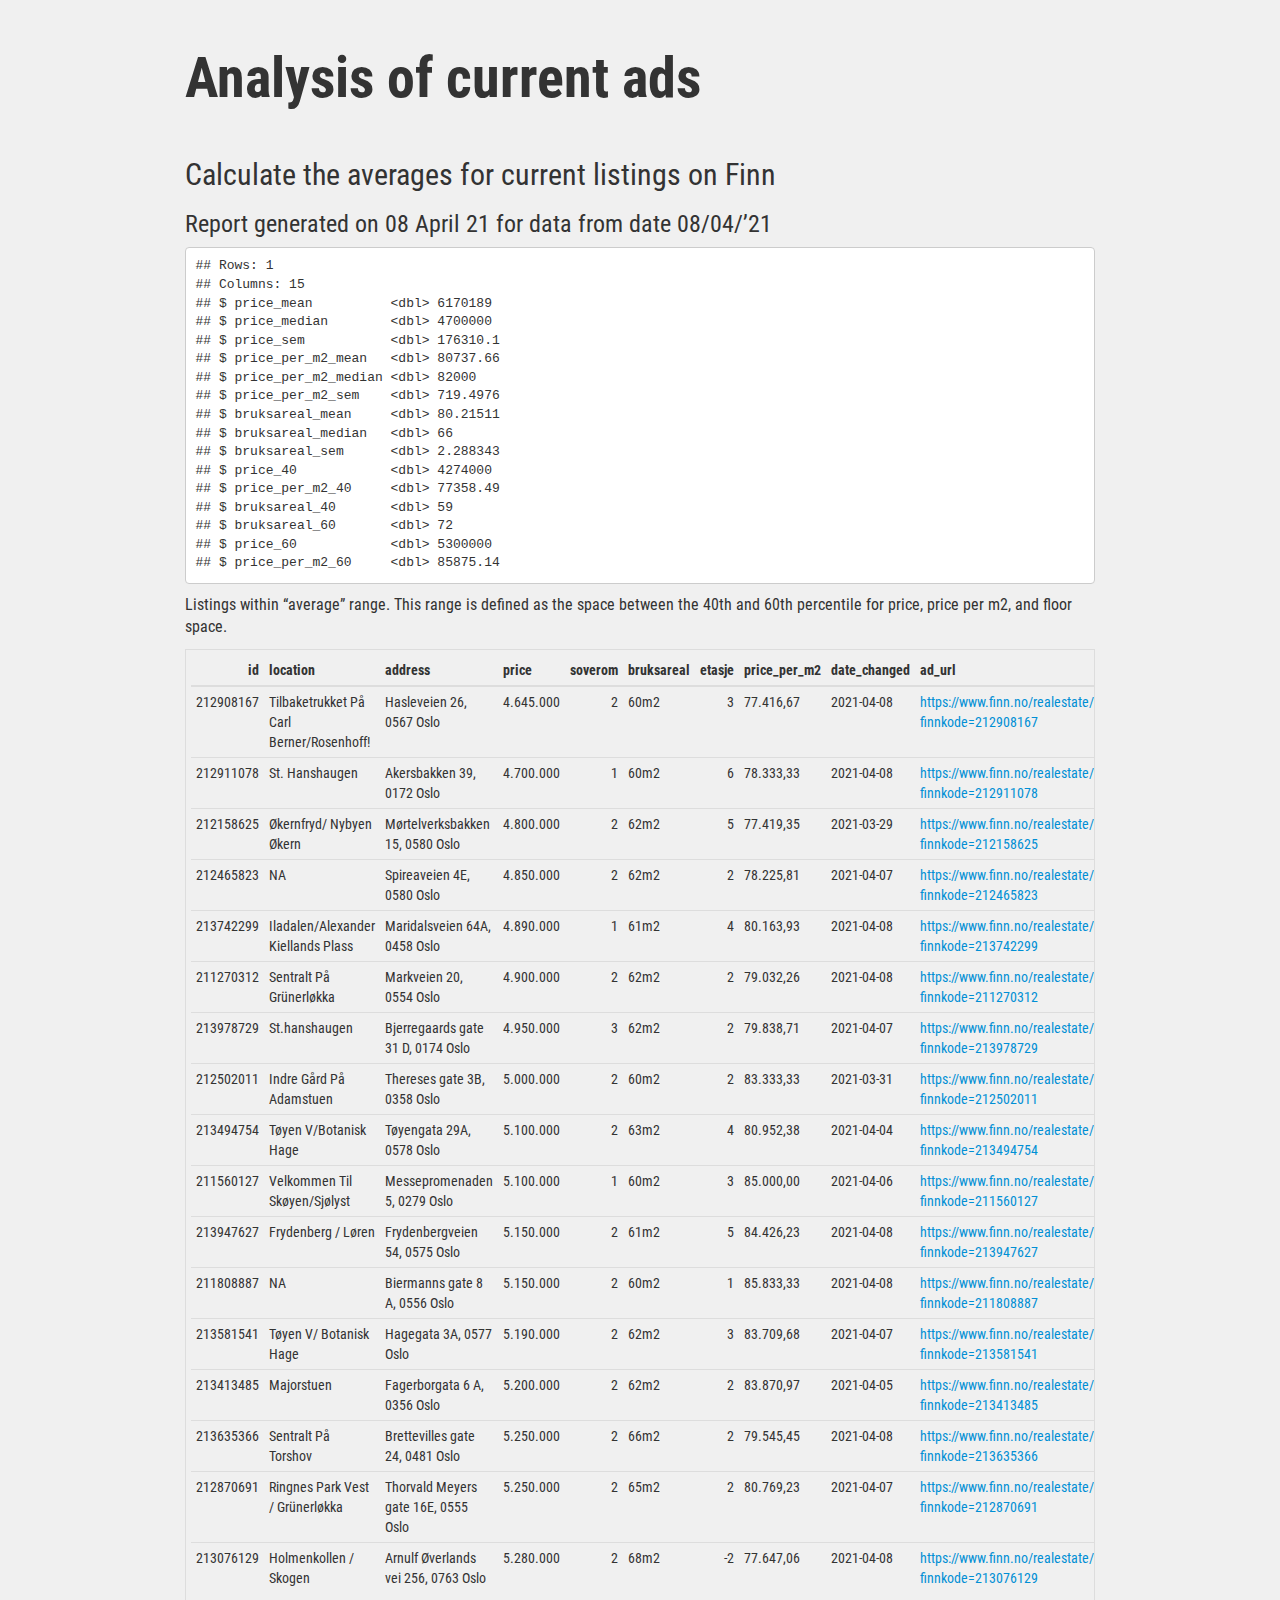
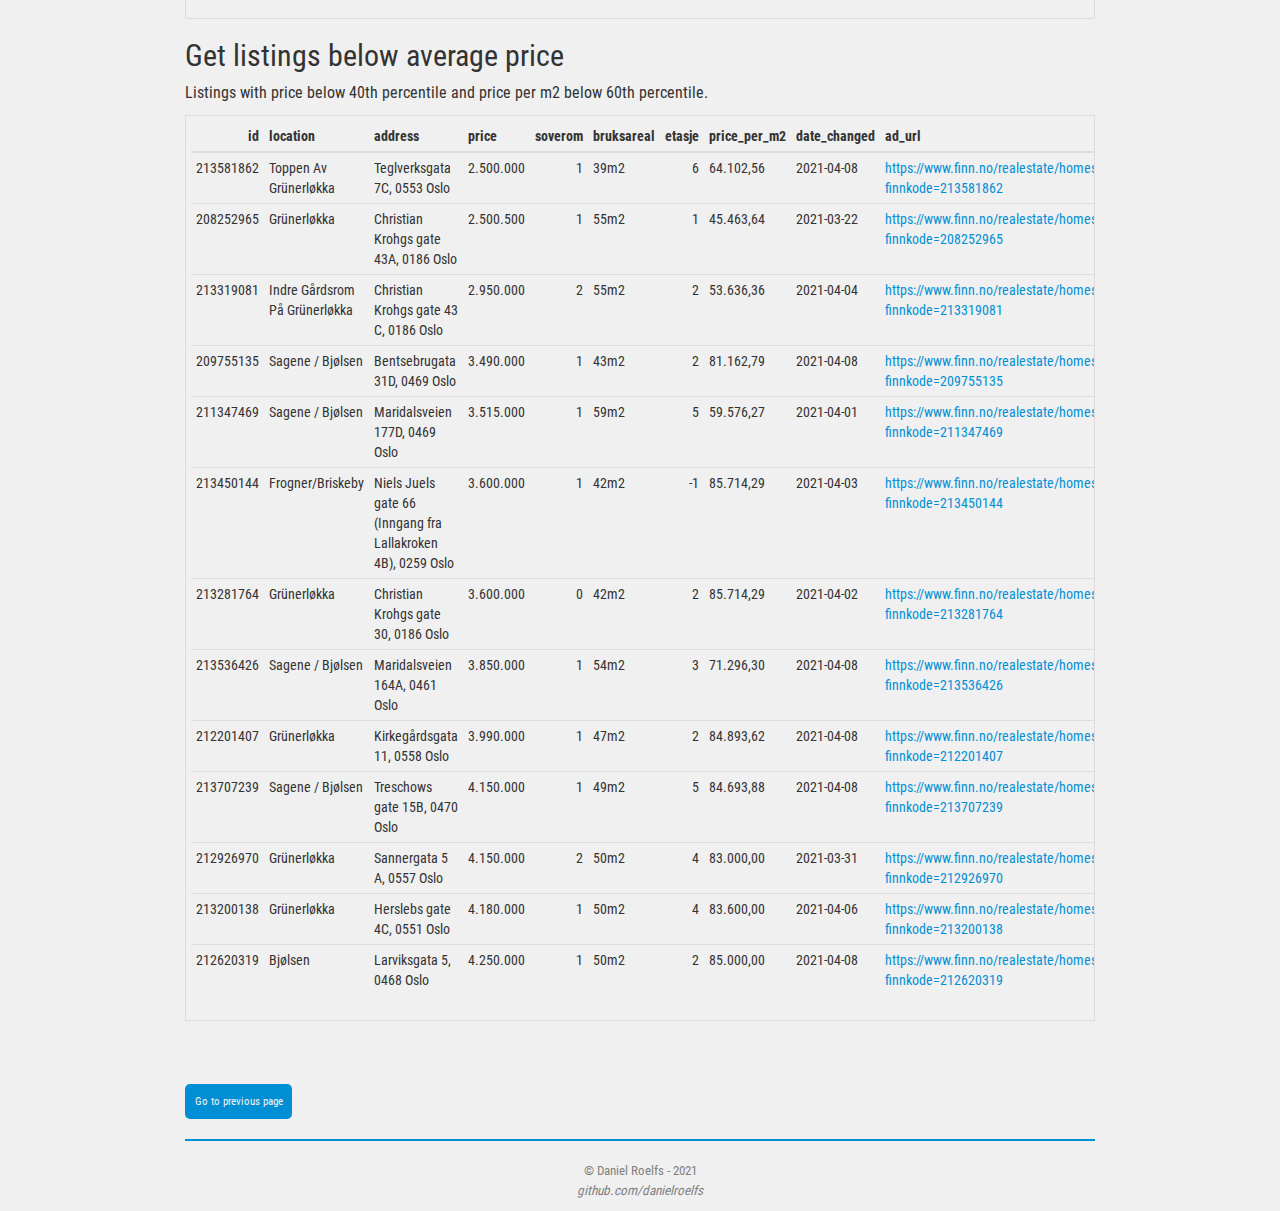
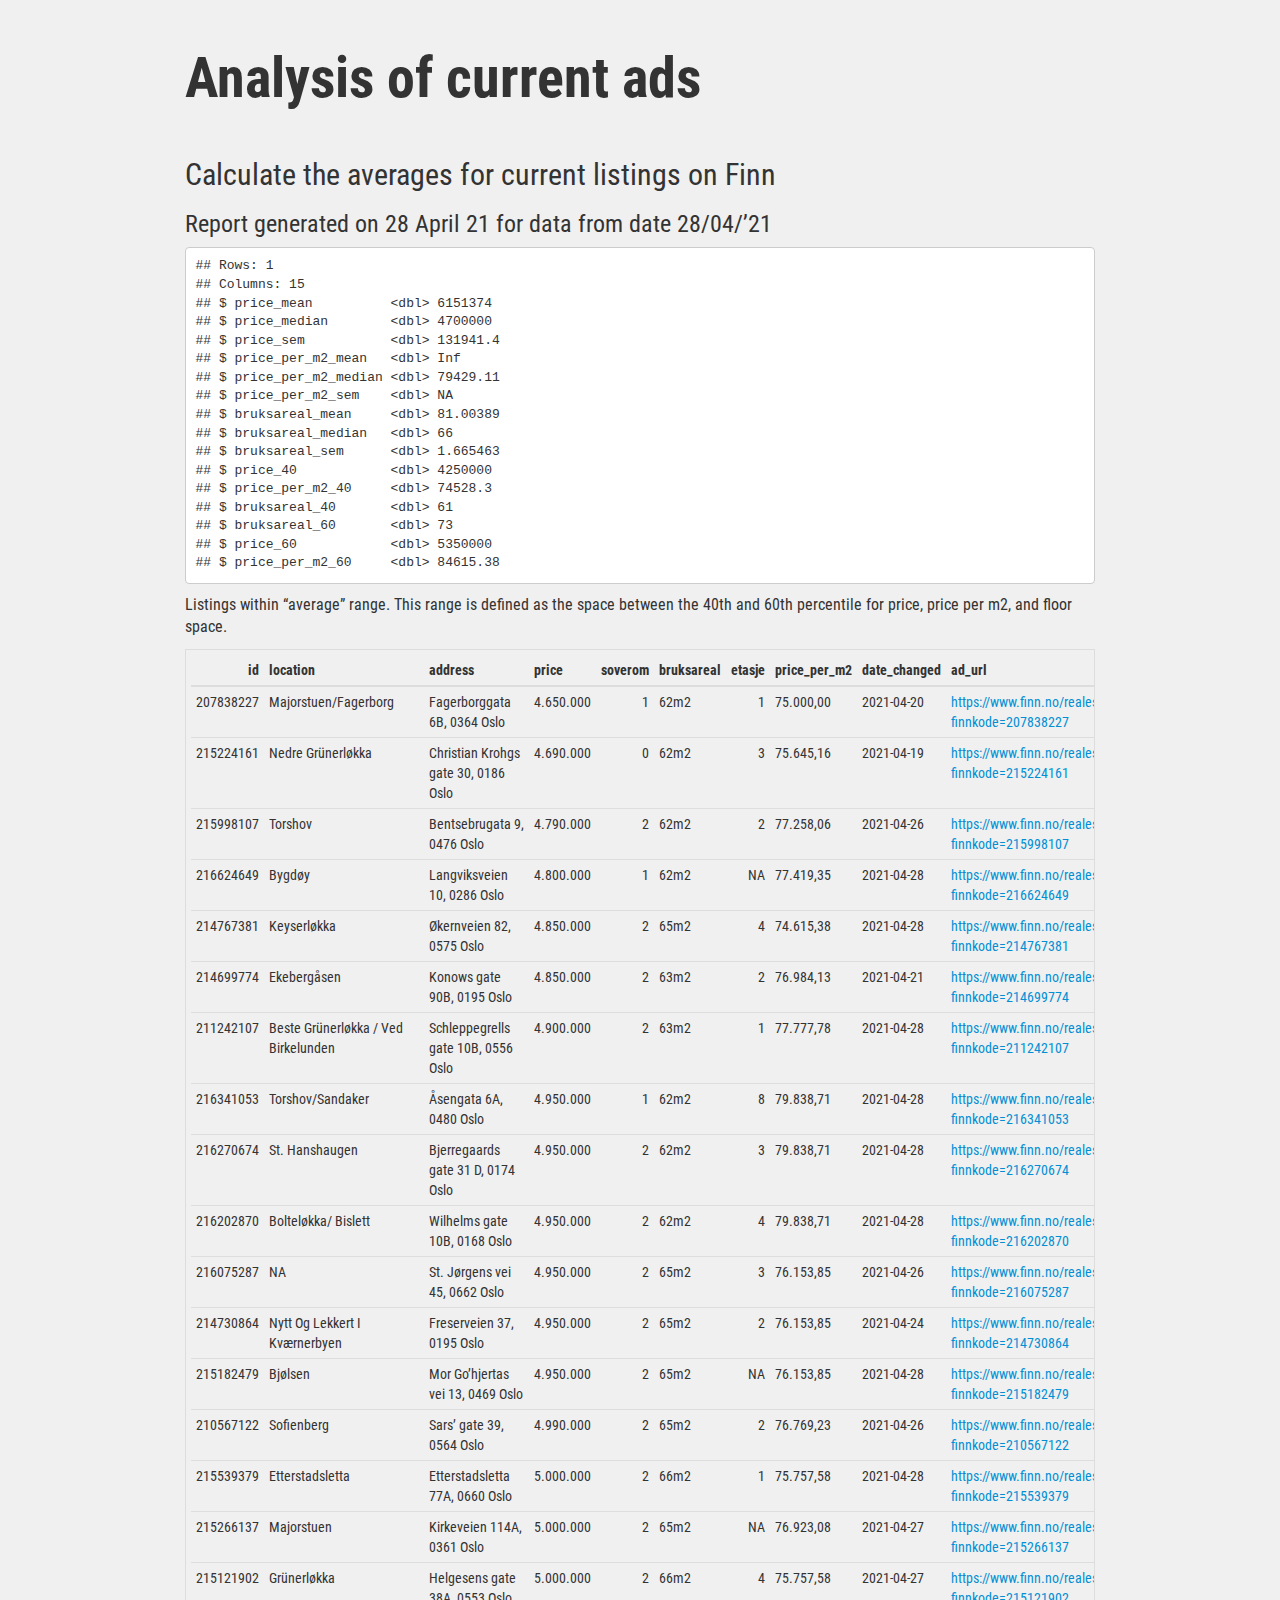
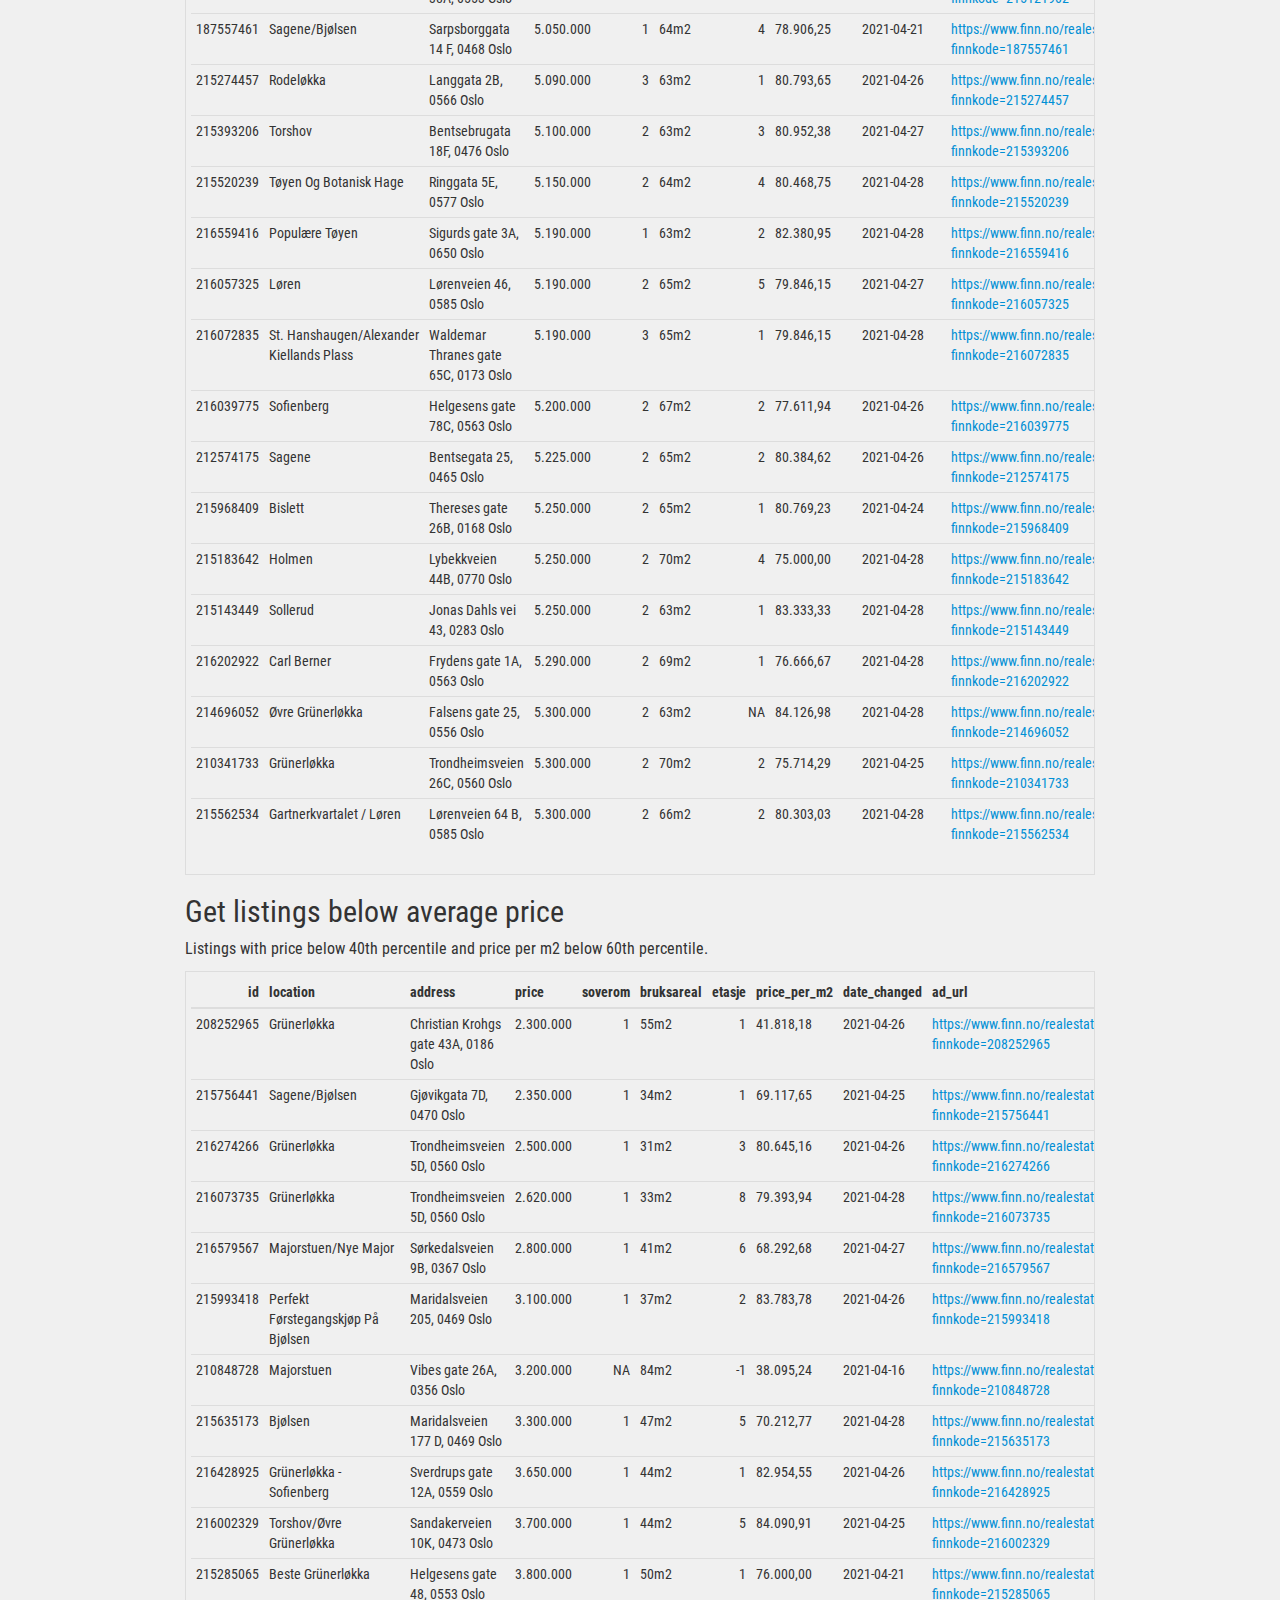
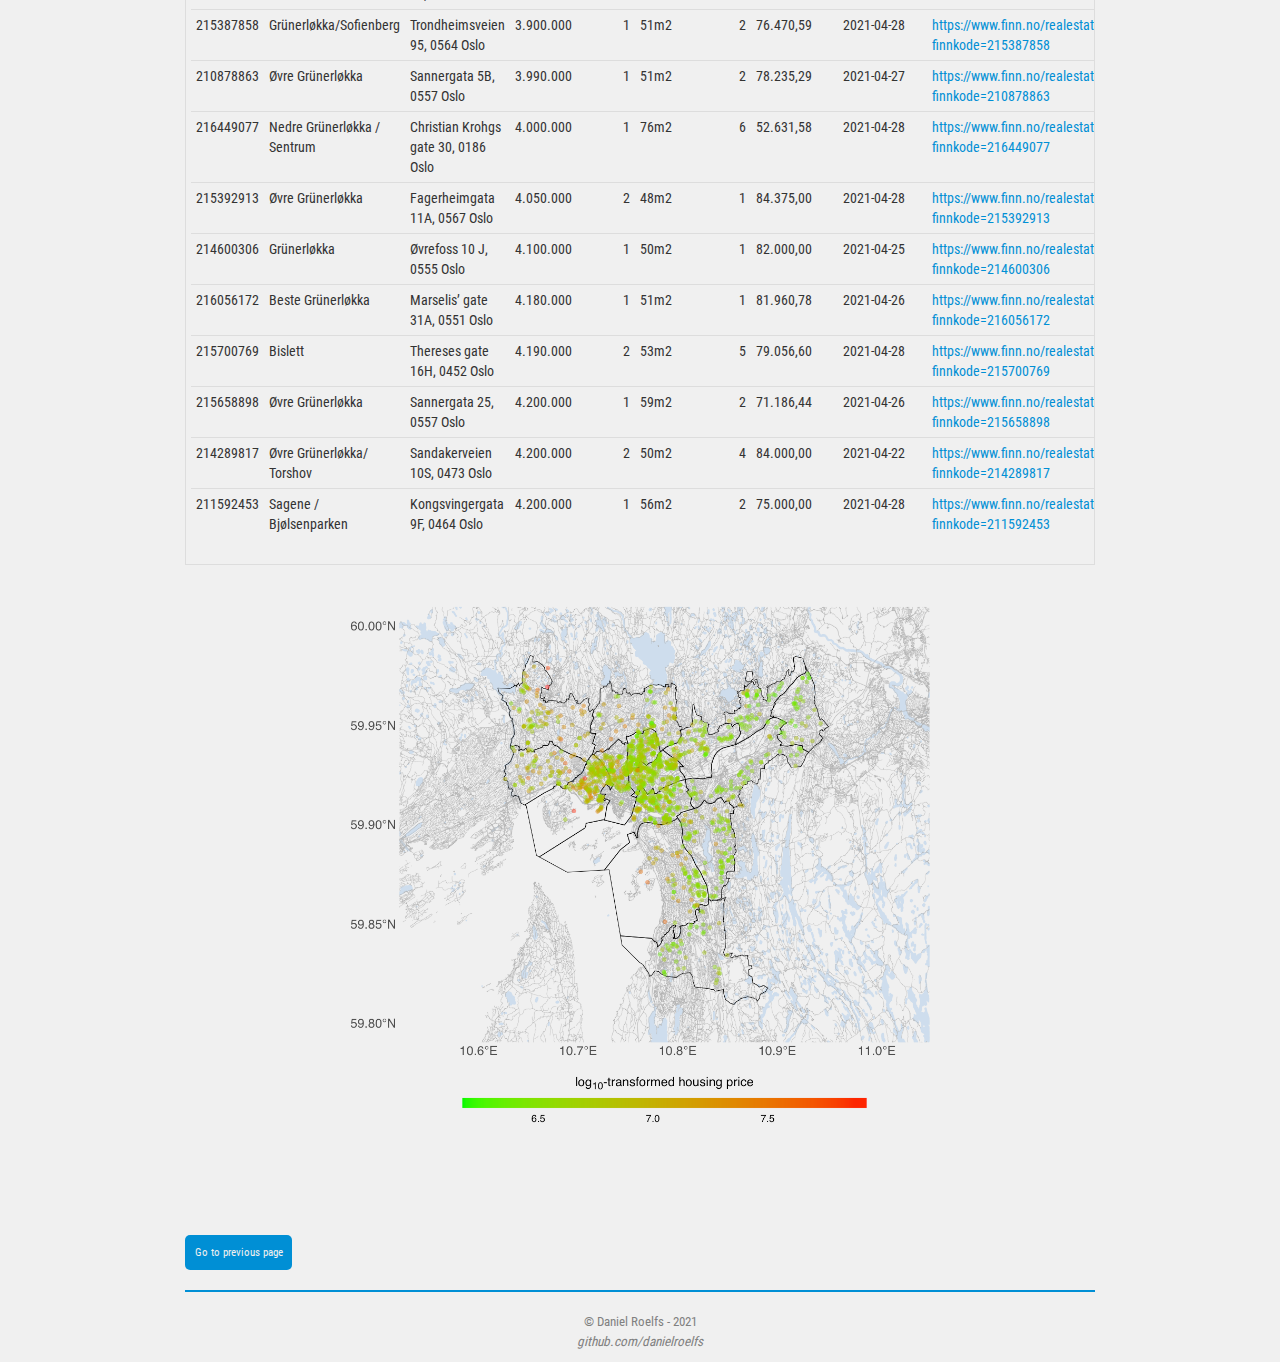
